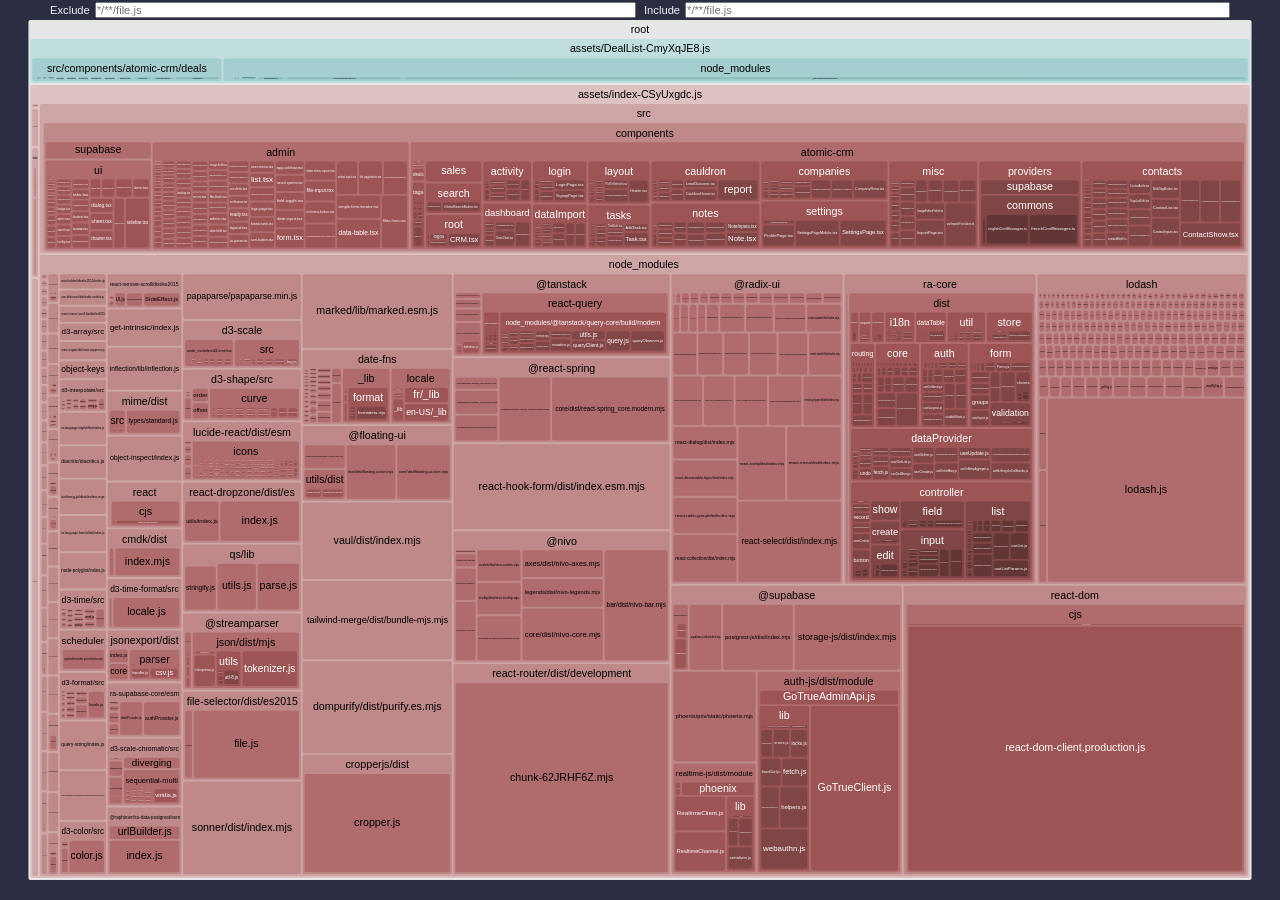
==== stats.html @ 6db1ecf7 "Publish The Cauldron at cauldron.thevillage.au Built app only, copied from the-cauldron gh-pages 821" ====
<!DOCTYPE html>
<html lang="en">
<head>
  <meta charset="UTF-8" />
  <meta name="viewport" content="width=device-width, initial-scale=1.0" />
  <meta http-equiv="X-UA-Compatible" content="ie=edge" />
  <title>Rollup Visualizer</title>
  <style>
:root {
  --font-family: -apple-system, BlinkMacSystemFont, "Segoe UI", Roboto, "Helvetica Neue", Arial,
    "Noto Sans", sans-serif, "Apple Color Emoji", "Segoe UI Emoji", "Segoe UI Symbol",
    "Noto Color Emoji";
  --background-color: #2b2d42;
  --text-color: #edf2f4;
}

html {
  box-sizing: border-box;
}

*,
*:before,
*:after {
  box-sizing: inherit;
}

html {
  background-color: var(--background-color);
  color: var(--text-color);
  font-family: var(--font-family);
}

body {
  padding: 0;
  margin: 0;
}

html,
body {
  height: 100%;
  width: 100%;
  overflow: hidden;
}

body {
  display: flex;
  flex-direction: column;
}

svg {
  vertical-align: middle;
  width: 100%;
  height: 100%;
  max-height: 100vh;
}

main {
  flex-grow: 1;
  height: 100vh;
  padding: 20px;
}

.tooltip {
  position: absolute;
  z-index: 1070;
  border: 2px solid;
  border-radius: 5px;
  padding: 5px;
  font-size: 0.875rem;
  background-color: var(--background-color);
  color: var(--text-color);
}

.tooltip-hidden {
  visibility: hidden;
  opacity: 0;
}

.sidebar {
  position: fixed;
  top: 0;
  left: 0;
  right: 0;
  display: flex;
  flex-direction: row;
  font-size: 0.7rem;
  align-items: center;
  margin: 0 50px;
  height: 20px;
}

.size-selectors {
  display: flex;
  flex-direction: row;
  align-items: center;
}

.size-selector {
  display: flex;
  flex-direction: row;
  align-items: center;
  justify-content: center;
  margin-right: 1rem;
}
.size-selector input {
  margin: 0 0.3rem 0 0;
}

.filters {
  flex: 1;
  display: flex;
  flex-direction: row;
  align-items: center;
}

.module-filters {
  display: flex;
  flex-grow: 1;
}

.module-filter {
  display: flex;
  flex-direction: row;
  align-items: center;
  justify-content: center;
  flex: 1;
}
.module-filter input {
  flex: 1;
  height: 1rem;
  padding: 0.01rem;
  font-size: 0.7rem;
  margin-left: 0.3rem;
}
.module-filter + .module-filter {
  margin-left: 0.5rem;
}

.node {
  cursor: pointer;
}
  </style>
</head>
<body>
  <main></main>
  <script>
  /*<!--*/
var drawChart = (function (exports) {
  'use strict';

  var n,l$1,u$2,i$1,r$1,o$1,e$1,f$2,c$1,s$1,a$1,h$1,p$1={},v$1=[],y$1=/acit|ex(?:s|g|n|p|$)|rph|grid|ows|mnc|ntw|ine[ch]|zoo|^ord|itera/i,w$1=Array.isArray;function d$1(n,l){for(var u in l)n[u]=l[u];return n}function g(n){n&&n.parentNode&&n.parentNode.removeChild(n);}function _$1(l,u,t){var i,r,o,e={};for(o in u)"key"==o?i=u[o]:"ref"==o?r=u[o]:e[o]=u[o];if(arguments.length>2&&(e.children=arguments.length>3?n.call(arguments,2):t),"function"==typeof l&&null!=l.defaultProps)for(o in l.defaultProps) void 0===e[o]&&(e[o]=l.defaultProps[o]);return m$1(l,e,i,r,null)}function m$1(n,t,i,r,o){var e={type:n,props:t,key:i,ref:r,__k:null,__:null,__b:0,__e:null,__c:null,constructor:void 0,__v:null==o?++u$2:o,__i:-1,__u:0};return null==o&&null!=l$1.vnode&&l$1.vnode(e),e}function k$1(n){return n.children}function x$1(n,l){this.props=n,this.context=l;}function S(n,l){if(null==l)return n.__?S(n.__,n.__i+1):null;for(var u;l<n.__k.length;l++)if(null!=(u=n.__k[l])&&null!=u.__e)return u.__e;return "function"==typeof n.type?S(n):null}function C$1(n){var l,u;if(null!=(n=n.__)&&null!=n.__c){for(n.__e=n.__c.base=null,l=0;l<n.__k.length;l++)if(null!=(u=n.__k[l])&&null!=u.__e){n.__e=n.__c.base=u.__e;break}return C$1(n)}}function M(n){(!n.__d&&(n.__d=true)&&i$1.push(n)&&!$.__r++||r$1!=l$1.debounceRendering)&&((r$1=l$1.debounceRendering)||o$1)($);}function $(){for(var n,u,t,r,o,f,c,s=1;i$1.length;)i$1.length>s&&i$1.sort(e$1),n=i$1.shift(),s=i$1.length,n.__d&&(t=void 0,o=(r=(u=n).__v).__e,f=[],c=[],u.__P&&((t=d$1({},r)).__v=r.__v+1,l$1.vnode&&l$1.vnode(t),O(u.__P,t,r,u.__n,u.__P.namespaceURI,32&r.__u?[o]:null,f,null==o?S(r):o,!!(32&r.__u),c),t.__v=r.__v,t.__.__k[t.__i]=t,z$1(f,t,c),t.__e!=o&&C$1(t)));$.__r=0;}function I(n,l,u,t,i,r,o,e,f,c,s){var a,h,y,w,d,g,_=t&&t.__k||v$1,m=l.length;for(f=P(u,l,_,f,m),a=0;a<m;a++)null!=(y=u.__k[a])&&(h=-1==y.__i?p$1:_[y.__i]||p$1,y.__i=a,g=O(n,y,h,i,r,o,e,f,c,s),w=y.__e,y.ref&&h.ref!=y.ref&&(h.ref&&q$1(h.ref,null,y),s.push(y.ref,y.__c||w,y)),null==d&&null!=w&&(d=w),4&y.__u||h.__k===y.__k?f=A$1(y,f,n):"function"==typeof y.type&&void 0!==g?f=g:w&&(f=w.nextSibling),y.__u&=-7);return u.__e=d,f}function P(n,l,u,t,i){var r,o,e,f,c,s=u.length,a=s,h=0;for(n.__k=new Array(i),r=0;r<i;r++)null!=(o=l[r])&&"boolean"!=typeof o&&"function"!=typeof o?(f=r+h,(o=n.__k[r]="string"==typeof o||"number"==typeof o||"bigint"==typeof o||o.constructor==String?m$1(null,o,null,null,null):w$1(o)?m$1(k$1,{children:o},null,null,null):null==o.constructor&&o.__b>0?m$1(o.type,o.props,o.key,o.ref?o.ref:null,o.__v):o).__=n,o.__b=n.__b+1,e=null,-1!=(c=o.__i=L(o,u,f,a))&&(a--,(e=u[c])&&(e.__u|=2)),null==e||null==e.__v?(-1==c&&(i>s?h--:i<s&&h++),"function"!=typeof o.type&&(o.__u|=4)):c!=f&&(c==f-1?h--:c==f+1?h++:(c>f?h--:h++,o.__u|=4))):n.__k[r]=null;if(a)for(r=0;r<s;r++)null!=(e=u[r])&&0==(2&e.__u)&&(e.__e==t&&(t=S(e)),B$1(e,e));return t}function A$1(n,l,u){var t,i;if("function"==typeof n.type){for(t=n.__k,i=0;t&&i<t.length;i++)t[i]&&(t[i].__=n,l=A$1(t[i],l,u));return l}n.__e!=l&&(l&&n.type&&!u.contains(l)&&(l=S(n)),u.insertBefore(n.__e,l||null),l=n.__e);do{l=l&&l.nextSibling;}while(null!=l&&8==l.nodeType);return l}function L(n,l,u,t){var i,r,o=n.key,e=n.type,f=l[u];if(null===f&&null==n.key||f&&o==f.key&&e==f.type&&0==(2&f.__u))return u;if(t>(null!=f&&0==(2&f.__u)?1:0))for(i=u-1,r=u+1;i>=0||r<l.length;){if(i>=0){if((f=l[i])&&0==(2&f.__u)&&o==f.key&&e==f.type)return i;i--;}if(r<l.length){if((f=l[r])&&0==(2&f.__u)&&o==f.key&&e==f.type)return r;r++;}}return  -1}function T$1(n,l,u){"-"==l[0]?n.setProperty(l,null==u?"":u):n[l]=null==u?"":"number"!=typeof u||y$1.test(l)?u:u+"px";}function j$1(n,l,u,t,i){var r,o;n:if("style"==l)if("string"==typeof u)n.style.cssText=u;else {if("string"==typeof t&&(n.style.cssText=t=""),t)for(l in t)u&&l in u||T$1(n.style,l,"");if(u)for(l in u)t&&u[l]==t[l]||T$1(n.style,l,u[l]);}else if("o"==l[0]&&"n"==l[1])r=l!=(l=l.replace(f$2,"$1")),o=l.toLowerCase(),l=o in n||"onFocusOut"==l||"onFocusIn"==l?o.slice(2):l.slice(2),n.l||(n.l={}),n.l[l+r]=u,u?t?u.u=t.u:(u.u=c$1,n.addEventListener(l,r?a$1:s$1,r)):n.removeEventListener(l,r?a$1:s$1,r);else {if("http://www.w3.org/2000/svg"==i)l=l.replace(/xlink(H|:h)/,"h").replace(/sName$/,"s");else if("width"!=l&&"height"!=l&&"href"!=l&&"list"!=l&&"form"!=l&&"tabIndex"!=l&&"download"!=l&&"rowSpan"!=l&&"colSpan"!=l&&"role"!=l&&"popover"!=l&&l in n)try{n[l]=null==u?"":u;break n}catch(n){}"function"==typeof u||(null==u||false===u&&"-"!=l[4]?n.removeAttribute(l):n.setAttribute(l,"popover"==l&&1==u?"":u));}}function F(n){return function(u){if(this.l){var t=this.l[u.type+n];if(null==u.t)u.t=c$1++;else if(u.t<t.u)return;return t(l$1.event?l$1.event(u):u)}}}function O(n,u,t,i,r,o,e,f,c,s){var a,h,p,v,y,_,m,b,S,C,M,$,P,A,H,L,T,j=u.type;if(null!=u.constructor)return null;128&t.__u&&(c=!!(32&t.__u),o=[f=u.__e=t.__e]),(a=l$1.__b)&&a(u);n:if("function"==typeof j)try{if(b=u.props,S="prototype"in j&&j.prototype.render,C=(a=j.contextType)&&i[a.__c],M=a?C?C.props.value:a.__:i,t.__c?m=(h=u.__c=t.__c).__=h.__E:(S?u.__c=h=new j(b,M):(u.__c=h=new x$1(b,M),h.constructor=j,h.render=D$1),C&&C.sub(h),h.props=b,h.state||(h.state={}),h.context=M,h.__n=i,p=h.__d=!0,h.__h=[],h._sb=[]),S&&null==h.__s&&(h.__s=h.state),S&&null!=j.getDerivedStateFromProps&&(h.__s==h.state&&(h.__s=d$1({},h.__s)),d$1(h.__s,j.getDerivedStateFromProps(b,h.__s))),v=h.props,y=h.state,h.__v=u,p)S&&null==j.getDerivedStateFromProps&&null!=h.componentWillMount&&h.componentWillMount(),S&&null!=h.componentDidMount&&h.__h.push(h.componentDidMount);else {if(S&&null==j.getDerivedStateFromProps&&b!==v&&null!=h.componentWillReceiveProps&&h.componentWillReceiveProps(b,M),!h.__e&&null!=h.shouldComponentUpdate&&!1===h.shouldComponentUpdate(b,h.__s,M)||u.__v==t.__v){for(u.__v!=t.__v&&(h.props=b,h.state=h.__s,h.__d=!1),u.__e=t.__e,u.__k=t.__k,u.__k.some(function(n){n&&(n.__=u);}),$=0;$<h._sb.length;$++)h.__h.push(h._sb[$]);h._sb=[],h.__h.length&&e.push(h);break n}null!=h.componentWillUpdate&&h.componentWillUpdate(b,h.__s,M),S&&null!=h.componentDidUpdate&&h.__h.push(function(){h.componentDidUpdate(v,y,_);});}if(h.context=M,h.props=b,h.__P=n,h.__e=!1,P=l$1.__r,A=0,S){for(h.state=h.__s,h.__d=!1,P&&P(u),a=h.render(h.props,h.state,h.context),H=0;H<h._sb.length;H++)h.__h.push(h._sb[H]);h._sb=[];}else do{h.__d=!1,P&&P(u),a=h.render(h.props,h.state,h.context),h.state=h.__s;}while(h.__d&&++A<25);h.state=h.__s,null!=h.getChildContext&&(i=d$1(d$1({},i),h.getChildContext())),S&&!p&&null!=h.getSnapshotBeforeUpdate&&(_=h.getSnapshotBeforeUpdate(v,y)),L=a,null!=a&&a.type===k$1&&null==a.key&&(L=N(a.props.children)),f=I(n,w$1(L)?L:[L],u,t,i,r,o,e,f,c,s),h.base=u.__e,u.__u&=-161,h.__h.length&&e.push(h),m&&(h.__E=h.__=null);}catch(n){if(u.__v=null,c||null!=o)if(n.then){for(u.__u|=c?160:128;f&&8==f.nodeType&&f.nextSibling;)f=f.nextSibling;o[o.indexOf(f)]=null,u.__e=f;}else for(T=o.length;T--;)g(o[T]);else u.__e=t.__e,u.__k=t.__k;l$1.__e(n,u,t);}else null==o&&u.__v==t.__v?(u.__k=t.__k,u.__e=t.__e):f=u.__e=V(t.__e,u,t,i,r,o,e,c,s);return (a=l$1.diffed)&&a(u),128&u.__u?void 0:f}function z$1(n,u,t){for(var i=0;i<t.length;i++)q$1(t[i],t[++i],t[++i]);l$1.__c&&l$1.__c(u,n),n.some(function(u){try{n=u.__h,u.__h=[],n.some(function(n){n.call(u);});}catch(n){l$1.__e(n,u.__v);}});}function N(n){return "object"!=typeof n||null==n||n.__b&&n.__b>0?n:w$1(n)?n.map(N):d$1({},n)}function V(u,t,i,r,o,e,f,c,s){var a,h,v,y,d,_,m,b=i.props,k=t.props,x=t.type;if("svg"==x?o="http://www.w3.org/2000/svg":"math"==x?o="http://www.w3.org/1998/Math/MathML":o||(o="http://www.w3.org/1999/xhtml"),null!=e)for(a=0;a<e.length;a++)if((d=e[a])&&"setAttribute"in d==!!x&&(x?d.localName==x:3==d.nodeType)){u=d,e[a]=null;break}if(null==u){if(null==x)return document.createTextNode(k);u=document.createElementNS(o,x,k.is&&k),c&&(l$1.__m&&l$1.__m(t,e),c=false),e=null;}if(null==x)b===k||c&&u.data==k||(u.data=k);else {if(e=e&&n.call(u.childNodes),b=i.props||p$1,!c&&null!=e)for(b={},a=0;a<u.attributes.length;a++)b[(d=u.attributes[a]).name]=d.value;for(a in b)if(d=b[a],"children"==a);else if("dangerouslySetInnerHTML"==a)v=d;else if(!(a in k)){if("value"==a&&"defaultValue"in k||"checked"==a&&"defaultChecked"in k)continue;j$1(u,a,null,d,o);}for(a in k)d=k[a],"children"==a?y=d:"dangerouslySetInnerHTML"==a?h=d:"value"==a?_=d:"checked"==a?m=d:c&&"function"!=typeof d||b[a]===d||j$1(u,a,d,b[a],o);if(h)c||v&&(h.__html==v.__html||h.__html==u.innerHTML)||(u.innerHTML=h.__html),t.__k=[];else if(v&&(u.innerHTML=""),I("template"==t.type?u.content:u,w$1(y)?y:[y],t,i,r,"foreignObject"==x?"http://www.w3.org/1999/xhtml":o,e,f,e?e[0]:i.__k&&S(i,0),c,s),null!=e)for(a=e.length;a--;)g(e[a]);c||(a="value","progress"==x&&null==_?u.removeAttribute("value"):null!=_&&(_!==u[a]||"progress"==x&&!_||"option"==x&&_!=b[a])&&j$1(u,a,_,b[a],o),a="checked",null!=m&&m!=u[a]&&j$1(u,a,m,b[a],o));}return u}function q$1(n,u,t){try{if("function"==typeof n){var i="function"==typeof n.__u;i&&n.__u(),i&&null==u||(n.__u=n(u));}else n.current=u;}catch(n){l$1.__e(n,t);}}function B$1(n,u,t){var i,r;if(l$1.unmount&&l$1.unmount(n),(i=n.ref)&&(i.current&&i.current!=n.__e||q$1(i,null,u)),null!=(i=n.__c)){if(i.componentWillUnmount)try{i.componentWillUnmount();}catch(n){l$1.__e(n,u);}i.base=i.__P=null;}if(i=n.__k)for(r=0;r<i.length;r++)i[r]&&B$1(i[r],u,t||"function"!=typeof n.type);t||g(n.__e),n.__c=n.__=n.__e=void 0;}function D$1(n,l,u){return this.constructor(n,u)}function E(u,t,i){var r,o,e,f;t==document&&(t=document.documentElement),l$1.__&&l$1.__(u,t),o=(r="function"=="undefined")?null:t.__k,e=[],f=[],O(t,u=(t).__k=_$1(k$1,null,[u]),o||p$1,p$1,t.namespaceURI,o?null:t.firstChild?n.call(t.childNodes):null,e,o?o.__e:t.firstChild,r,f),z$1(e,u,f);}function K(n){function l(n){var u,t;return this.getChildContext||(u=new Set,(t={})[l.__c]=this,this.getChildContext=function(){return t},this.componentWillUnmount=function(){u=null;},this.shouldComponentUpdate=function(n){this.props.value!=n.value&&u.forEach(function(n){n.__e=true,M(n);});},this.sub=function(n){u.add(n);var l=n.componentWillUnmount;n.componentWillUnmount=function(){u&&u.delete(n),l&&l.call(n);};}),n.children}return l.__c="__cC"+h$1++,l.__=n,l.Provider=l.__l=(l.Consumer=function(n,l){return n.children(l)}).contextType=l,l}n=v$1.slice,l$1={__e:function(n,l,u,t){for(var i,r,o;l=l.__;)if((i=l.__c)&&!i.__)try{if((r=i.constructor)&&null!=r.getDerivedStateFromError&&(i.setState(r.getDerivedStateFromError(n)),o=i.__d),null!=i.componentDidCatch&&(i.componentDidCatch(n,t||{}),o=i.__d),o)return i.__E=i}catch(l){n=l;}throw n}},u$2=0,x$1.prototype.setState=function(n,l){var u;u=null!=this.__s&&this.__s!=this.state?this.__s:this.__s=d$1({},this.state),"function"==typeof n&&(n=n(d$1({},u),this.props)),n&&d$1(u,n),null!=n&&this.__v&&(l&&this._sb.push(l),M(this));},x$1.prototype.forceUpdate=function(n){this.__v&&(this.__e=true,n&&this.__h.push(n),M(this));},x$1.prototype.render=k$1,i$1=[],o$1="function"==typeof Promise?Promise.prototype.then.bind(Promise.resolve()):setTimeout,e$1=function(n,l){return n.__v.__b-l.__v.__b},$.__r=0,f$2=/(PointerCapture)$|Capture$/i,c$1=0,s$1=F(false),a$1=F(true),h$1=0;

  var f$1=0;function u$1(e,t,n,o,i,u){t||(t={});var a,c,p=t;if("ref"in p)for(c in p={},t)"ref"==c?a=t[c]:p[c]=t[c];var l={type:e,props:p,key:n,ref:a,__k:null,__:null,__b:0,__e:null,__c:null,constructor:void 0,__v:--f$1,__i:-1,__u:0,__source:i,__self:u};if("function"==typeof e&&(a=e.defaultProps))for(c in a) void 0===p[c]&&(p[c]=a[c]);return l$1.vnode&&l$1.vnode(l),l}

  function count$1(node) {
    var sum = 0,
        children = node.children,
        i = children && children.length;
    if (!i) sum = 1;
    else while (--i >= 0) sum += children[i].value;
    node.value = sum;
  }

  function node_count() {
    return this.eachAfter(count$1);
  }

  function node_each(callback, that) {
    let index = -1;
    for (const node of this) {
      callback.call(that, node, ++index, this);
    }
    return this;
  }

  function node_eachBefore(callback, that) {
    var node = this, nodes = [node], children, i, index = -1;
    while (node = nodes.pop()) {
      callback.call(that, node, ++index, this);
      if (children = node.children) {
        for (i = children.length - 1; i >= 0; --i) {
          nodes.push(children[i]);
        }
      }
    }
    return this;
  }

  function node_eachAfter(callback, that) {
    var node = this, nodes = [node], next = [], children, i, n, index = -1;
    while (node = nodes.pop()) {
      next.push(node);
      if (children = node.children) {
        for (i = 0, n = children.length; i < n; ++i) {
          nodes.push(children[i]);
        }
      }
    }
    while (node = next.pop()) {
      callback.call(that, node, ++index, this);
    }
    return this;
  }

  function node_find(callback, that) {
    let index = -1;
    for (const node of this) {
      if (callback.call(that, node, ++index, this)) {
        return node;
      }
    }
  }

  function node_sum(value) {
    return this.eachAfter(function(node) {
      var sum = +value(node.data) || 0,
          children = node.children,
          i = children && children.length;
      while (--i >= 0) sum += children[i].value;
      node.value = sum;
    });
  }

  function node_sort(compare) {
    return this.eachBefore(function(node) {
      if (node.children) {
        node.children.sort(compare);
      }
    });
  }

  function node_path(end) {
    var start = this,
        ancestor = leastCommonAncestor(start, end),
        nodes = [start];
    while (start !== ancestor) {
      start = start.parent;
      nodes.push(start);
    }
    var k = nodes.length;
    while (end !== ancestor) {
      nodes.splice(k, 0, end);
      end = end.parent;
    }
    return nodes;
  }

  function leastCommonAncestor(a, b) {
    if (a === b) return a;
    var aNodes = a.ancestors(),
        bNodes = b.ancestors(),
        c = null;
    a = aNodes.pop();
    b = bNodes.pop();
    while (a === b) {
      c = a;
      a = aNodes.pop();
      b = bNodes.pop();
    }
    return c;
  }

  function node_ancestors() {
    var node = this, nodes = [node];
    while (node = node.parent) {
      nodes.push(node);
    }
    return nodes;
  }

  function node_descendants() {
    return Array.from(this);
  }

  function node_leaves() {
    var leaves = [];
    this.eachBefore(function(node) {
      if (!node.children) {
        leaves.push(node);
      }
    });
    return leaves;
  }

  function node_links() {
    var root = this, links = [];
    root.each(function(node) {
      if (node !== root) { // Don’t include the root’s parent, if any.
        links.push({source: node.parent, target: node});
      }
    });
    return links;
  }

  function* node_iterator() {
    var node = this, current, next = [node], children, i, n;
    do {
      current = next.reverse(), next = [];
      while (node = current.pop()) {
        yield node;
        if (children = node.children) {
          for (i = 0, n = children.length; i < n; ++i) {
            next.push(children[i]);
          }
        }
      }
    } while (next.length);
  }

  function hierarchy(data, children) {
    if (data instanceof Map) {
      data = [undefined, data];
      if (children === undefined) children = mapChildren;
    } else if (children === undefined) {
      children = objectChildren;
    }

    var root = new Node$1(data),
        node,
        nodes = [root],
        child,
        childs,
        i,
        n;

    while (node = nodes.pop()) {
      if ((childs = children(node.data)) && (n = (childs = Array.from(childs)).length)) {
        node.children = childs;
        for (i = n - 1; i >= 0; --i) {
          nodes.push(child = childs[i] = new Node$1(childs[i]));
          child.parent = node;
          child.depth = node.depth + 1;
        }
      }
    }

    return root.eachBefore(computeHeight);
  }

  function node_copy() {
    return hierarchy(this).eachBefore(copyData);
  }

  function objectChildren(d) {
    return d.children;
  }

  function mapChildren(d) {
    return Array.isArray(d) ? d[1] : null;
  }

  function copyData(node) {
    if (node.data.value !== undefined) node.value = node.data.value;
    node.data = node.data.data;
  }

  function computeHeight(node) {
    var height = 0;
    do node.height = height;
    while ((node = node.parent) && (node.height < ++height));
  }

  function Node$1(data) {
    this.data = data;
    this.depth =
    this.height = 0;
    this.parent = null;
  }

  Node$1.prototype = hierarchy.prototype = {
    constructor: Node$1,
    count: node_count,
    each: node_each,
    eachAfter: node_eachAfter,
    eachBefore: node_eachBefore,
    find: node_find,
    sum: node_sum,
    sort: node_sort,
    path: node_path,
    ancestors: node_ancestors,
    descendants: node_descendants,
    leaves: node_leaves,
    links: node_links,
    copy: node_copy,
    [Symbol.iterator]: node_iterator
  };

  function required(f) {
    if (typeof f !== "function") throw new Error;
    return f;
  }

  function constantZero() {
    return 0;
  }

  function constant$1(x) {
    return function() {
      return x;
    };
  }

  function roundNode(node) {
    node.x0 = Math.round(node.x0);
    node.y0 = Math.round(node.y0);
    node.x1 = Math.round(node.x1);
    node.y1 = Math.round(node.y1);
  }

  function treemapDice(parent, x0, y0, x1, y1) {
    var nodes = parent.children,
        node,
        i = -1,
        n = nodes.length,
        k = parent.value && (x1 - x0) / parent.value;

    while (++i < n) {
      node = nodes[i], node.y0 = y0, node.y1 = y1;
      node.x0 = x0, node.x1 = x0 += node.value * k;
    }
  }

  function treemapSlice(parent, x0, y0, x1, y1) {
    var nodes = parent.children,
        node,
        i = -1,
        n = nodes.length,
        k = parent.value && (y1 - y0) / parent.value;

    while (++i < n) {
      node = nodes[i], node.x0 = x0, node.x1 = x1;
      node.y0 = y0, node.y1 = y0 += node.value * k;
    }
  }

  var phi = (1 + Math.sqrt(5)) / 2;

  function squarifyRatio(ratio, parent, x0, y0, x1, y1) {
    var rows = [],
        nodes = parent.children,
        row,
        nodeValue,
        i0 = 0,
        i1 = 0,
        n = nodes.length,
        dx, dy,
        value = parent.value,
        sumValue,
        minValue,
        maxValue,
        newRatio,
        minRatio,
        alpha,
        beta;

    while (i0 < n) {
      dx = x1 - x0, dy = y1 - y0;

      // Find the next non-empty node.
      do sumValue = nodes[i1++].value; while (!sumValue && i1 < n);
      minValue = maxValue = sumValue;
      alpha = Math.max(dy / dx, dx / dy) / (value * ratio);
      beta = sumValue * sumValue * alpha;
      minRatio = Math.max(maxValue / beta, beta / minValue);

      // Keep adding nodes while the aspect ratio maintains or improves.
      for (; i1 < n; ++i1) {
        sumValue += nodeValue = nodes[i1].value;
        if (nodeValue < minValue) minValue = nodeValue;
        if (nodeValue > maxValue) maxValue = nodeValue;
        beta = sumValue * sumValue * alpha;
        newRatio = Math.max(maxValue / beta, beta / minValue);
        if (newRatio > minRatio) { sumValue -= nodeValue; break; }
        minRatio = newRatio;
      }

      // Position and record the row orientation.
      rows.push(row = {value: sumValue, dice: dx < dy, children: nodes.slice(i0, i1)});
      if (row.dice) treemapDice(row, x0, y0, x1, value ? y0 += dy * sumValue / value : y1);
      else treemapSlice(row, x0, y0, value ? x0 += dx * sumValue / value : x1, y1);
      value -= sumValue, i0 = i1;
    }

    return rows;
  }

  var squarify = (function custom(ratio) {

    function squarify(parent, x0, y0, x1, y1) {
      squarifyRatio(ratio, parent, x0, y0, x1, y1);
    }

    squarify.ratio = function(x) {
      return custom((x = +x) > 1 ? x : 1);
    };

    return squarify;
  })(phi);

  function treemap() {
    var tile = squarify,
        round = false,
        dx = 1,
        dy = 1,
        paddingStack = [0],
        paddingInner = constantZero,
        paddingTop = constantZero,
        paddingRight = constantZero,
        paddingBottom = constantZero,
        paddingLeft = constantZero;

    function treemap(root) {
      root.x0 =
      root.y0 = 0;
      root.x1 = dx;
      root.y1 = dy;
      root.eachBefore(positionNode);
      paddingStack = [0];
      if (round) root.eachBefore(roundNode);
      return root;
    }

    function positionNode(node) {
      var p = paddingStack[node.depth],
          x0 = node.x0 + p,
          y0 = node.y0 + p,
          x1 = node.x1 - p,
          y1 = node.y1 - p;
      if (x1 < x0) x0 = x1 = (x0 + x1) / 2;
      if (y1 < y0) y0 = y1 = (y0 + y1) / 2;
      node.x0 = x0;
      node.y0 = y0;
      node.x1 = x1;
      node.y1 = y1;
      if (node.children) {
        p = paddingStack[node.depth + 1] = paddingInner(node) / 2;
        x0 += paddingLeft(node) - p;
        y0 += paddingTop(node) - p;
        x1 -= paddingRight(node) - p;
        y1 -= paddingBottom(node) - p;
        if (x1 < x0) x0 = x1 = (x0 + x1) / 2;
        if (y1 < y0) y0 = y1 = (y0 + y1) / 2;
        tile(node, x0, y0, x1, y1);
      }
    }

    treemap.round = function(x) {
      return arguments.length ? (round = !!x, treemap) : round;
    };

    treemap.size = function(x) {
      return arguments.length ? (dx = +x[0], dy = +x[1], treemap) : [dx, dy];
    };

    treemap.tile = function(x) {
      return arguments.length ? (tile = required(x), treemap) : tile;
    };

    treemap.padding = function(x) {
      return arguments.length ? treemap.paddingInner(x).paddingOuter(x) : treemap.paddingInner();
    };

    treemap.paddingInner = function(x) {
      return arguments.length ? (paddingInner = typeof x === "function" ? x : constant$1(+x), treemap) : paddingInner;
    };

    treemap.paddingOuter = function(x) {
      return arguments.length ? treemap.paddingTop(x).paddingRight(x).paddingBottom(x).paddingLeft(x) : treemap.paddingTop();
    };

    treemap.paddingTop = function(x) {
      return arguments.length ? (paddingTop = typeof x === "function" ? x : constant$1(+x), treemap) : paddingTop;
    };

    treemap.paddingRight = function(x) {
      return arguments.length ? (paddingRight = typeof x === "function" ? x : constant$1(+x), treemap) : paddingRight;
    };

    treemap.paddingBottom = function(x) {
      return arguments.length ? (paddingBottom = typeof x === "function" ? x : constant$1(+x), treemap) : paddingBottom;
    };

    treemap.paddingLeft = function(x) {
      return arguments.length ? (paddingLeft = typeof x === "function" ? x : constant$1(+x), treemap) : paddingLeft;
    };

    return treemap;
  }

  var treemapResquarify = (function custom(ratio) {

    function resquarify(parent, x0, y0, x1, y1) {
      if ((rows = parent._squarify) && (rows.ratio === ratio)) {
        var rows,
            row,
            nodes,
            i,
            j = -1,
            n,
            m = rows.length,
            value = parent.value;

        while (++j < m) {
          row = rows[j], nodes = row.children;
          for (i = row.value = 0, n = nodes.length; i < n; ++i) row.value += nodes[i].value;
          if (row.dice) treemapDice(row, x0, y0, x1, value ? y0 += (y1 - y0) * row.value / value : y1);
          else treemapSlice(row, x0, y0, value ? x0 += (x1 - x0) * row.value / value : x1, y1);
          value -= row.value;
        }
      } else {
        parent._squarify = rows = squarifyRatio(ratio, parent, x0, y0, x1, y1);
        rows.ratio = ratio;
      }
    }

    resquarify.ratio = function(x) {
      return custom((x = +x) > 1 ? x : 1);
    };

    return resquarify;
  })(phi);

  const isModuleTree = (mod) => "children" in mod;

  let count = 0;
  class Id {
      constructor(id) {
          this._id = id;
          const url = new URL(window.location.href);
          url.hash = id;
          this._href = url.toString();
      }
      get id() {
          return this._id;
      }
      get href() {
          return this._href;
      }
      toString() {
          return `url(${this.href})`;
      }
  }
  function generateUniqueId(name) {
      count += 1;
      const id = ["O", name, count].filter(Boolean).join("-");
      return new Id(id);
  }

  const LABELS = {
      renderedLength: "Rendered",
      gzipLength: "Gzip",
      brotliLength: "Brotli",
  };
  const getAvailableSizeOptions = (options) => {
      const availableSizeProperties = ["renderedLength"];
      if (options.gzip) {
          availableSizeProperties.push("gzipLength");
      }
      if (options.brotli) {
          availableSizeProperties.push("brotliLength");
      }
      return availableSizeProperties;
  };

  var t,r,u,i,o=0,f=[],c=l$1,e=c.__b,a=c.__r,v=c.diffed,l=c.__c,m=c.unmount,s=c.__;function p(n,t){c.__h&&c.__h(r,n,o||t),o=0;var u=r.__H||(r.__H={__:[],__h:[]});return n>=u.__.length&&u.__.push({}),u.__[n]}function d(n){return o=1,h(D,n)}function h(n,u,i){var o=p(t++,2);if(o.t=n,!o.__c&&(o.__=[D(void 0,u),function(n){var t=o.__N?o.__N[0]:o.__[0],r=o.t(t,n);t!==r&&(o.__N=[r,o.__[1]],o.__c.setState({}));}],o.__c=r,!r.__f)){var f=function(n,t,r){if(!o.__c.__H)return  true;var u=o.__c.__H.__.filter(function(n){return !!n.__c});if(u.every(function(n){return !n.__N}))return !c||c.call(this,n,t,r);var i=o.__c.props!==n;return u.forEach(function(n){if(n.__N){var t=n.__[0];n.__=n.__N,n.__N=void 0,t!==n.__[0]&&(i=true);}}),c&&c.call(this,n,t,r)||i};r.__f=true;var c=r.shouldComponentUpdate,e=r.componentWillUpdate;r.componentWillUpdate=function(n,t,r){if(this.__e){var u=c;c=void 0,f(n,t,r),c=u;}e&&e.call(this,n,t,r);},r.shouldComponentUpdate=f;}return o.__N||o.__}function y(n,u){var i=p(t++,3);!c.__s&&C(i.__H,u)&&(i.__=n,i.u=u,r.__H.__h.push(i));}function _(n,u){var i=p(t++,4);!c.__s&&C(i.__H,u)&&(i.__=n,i.u=u,r.__h.push(i));}function A(n){return o=5,T(function(){return {current:n}},[])}function T(n,r){var u=p(t++,7);return C(u.__H,r)&&(u.__=n(),u.__H=r,u.__h=n),u.__}function q(n,t){return o=8,T(function(){return n},t)}function x(n){var u=r.context[n.__c],i=p(t++,9);return i.c=n,u?(null==i.__&&(i.__=true,u.sub(r)),u.props.value):n.__}function j(){for(var n;n=f.shift();)if(n.__P&&n.__H)try{n.__H.__h.forEach(z),n.__H.__h.forEach(B),n.__H.__h=[];}catch(t){n.__H.__h=[],c.__e(t,n.__v);}}c.__b=function(n){r=null,e&&e(n);},c.__=function(n,t){n&&t.__k&&t.__k.__m&&(n.__m=t.__k.__m),s&&s(n,t);},c.__r=function(n){a&&a(n),t=0;var i=(r=n.__c).__H;i&&(u===r?(i.__h=[],r.__h=[],i.__.forEach(function(n){n.__N&&(n.__=n.__N),n.u=n.__N=void 0;})):(i.__h.forEach(z),i.__h.forEach(B),i.__h=[],t=0)),u=r;},c.diffed=function(n){v&&v(n);var t=n.__c;t&&t.__H&&(t.__H.__h.length&&(1!==f.push(t)&&i===c.requestAnimationFrame||((i=c.requestAnimationFrame)||w)(j)),t.__H.__.forEach(function(n){n.u&&(n.__H=n.u),n.u=void 0;})),u=r=null;},c.__c=function(n,t){t.some(function(n){try{n.__h.forEach(z),n.__h=n.__h.filter(function(n){return !n.__||B(n)});}catch(r){t.some(function(n){n.__h&&(n.__h=[]);}),t=[],c.__e(r,n.__v);}}),l&&l(n,t);},c.unmount=function(n){m&&m(n);var t,r=n.__c;r&&r.__H&&(r.__H.__.forEach(function(n){try{z(n);}catch(n){t=n;}}),r.__H=void 0,t&&c.__e(t,r.__v));};var k="function"==typeof requestAnimationFrame;function w(n){var t,r=function(){clearTimeout(u),k&&cancelAnimationFrame(t),setTimeout(n);},u=setTimeout(r,35);k&&(t=requestAnimationFrame(r));}function z(n){var t=r,u=n.__c;"function"==typeof u&&(n.__c=void 0,u()),r=t;}function B(n){var t=r;n.__c=n.__(),r=t;}function C(n,t){return !n||n.length!==t.length||t.some(function(t,r){return t!==n[r]})}function D(n,t){return "function"==typeof t?t(n):t}

  const PLACEHOLDER = "*/**/file.js";
  const SideBar = ({ availableSizeProperties, sizeProperty, setSizeProperty, onExcludeChange, onIncludeChange, }) => {
      const [includeValue, setIncludeValue] = d("");
      const [excludeValue, setExcludeValue] = d("");
      const handleSizePropertyChange = (sizeProp) => () => {
          if (sizeProp !== sizeProperty) {
              setSizeProperty(sizeProp);
          }
      };
      const handleIncludeChange = (event) => {
          const value = event.currentTarget.value;
          setIncludeValue(value);
          onIncludeChange(value);
      };
      const handleExcludeChange = (event) => {
          const value = event.currentTarget.value;
          setExcludeValue(value);
          onExcludeChange(value);
      };
      return (u$1("aside", { className: "sidebar", children: [u$1("div", { className: "size-selectors", children: availableSizeProperties.length > 1 &&
                      availableSizeProperties.map((sizeProp) => {
                          const id = `selector-${sizeProp}`;
                          return (u$1("div", { className: "size-selector", children: [u$1("input", { type: "radio", id: id, checked: sizeProp === sizeProperty, onChange: handleSizePropertyChange(sizeProp) }), u$1("label", { htmlFor: id, children: LABELS[sizeProp] })] }, sizeProp));
                      }) }), u$1("div", { className: "module-filters", children: [u$1("div", { className: "module-filter", children: [u$1("label", { htmlFor: "module-filter-exclude", children: "Exclude" }), u$1("input", { type: "text", id: "module-filter-exclude", value: excludeValue, onInput: handleExcludeChange, placeholder: PLACEHOLDER })] }), u$1("div", { className: "module-filter", children: [u$1("label", { htmlFor: "module-filter-include", children: "Include" }), u$1("input", { type: "text", id: "module-filter-include", value: includeValue, onInput: handleIncludeChange, placeholder: PLACEHOLDER })] })] })] }));
  };

  function getDefaultExportFromCjs (x) {
  	return x && x.__esModule && Object.prototype.hasOwnProperty.call(x, 'default') ? x['default'] : x;
  }

  var utils = {};

  var constants$1;
  var hasRequiredConstants;

  function requireConstants () {
  	if (hasRequiredConstants) return constants$1;
  	hasRequiredConstants = 1;

  	const WIN_SLASH = '\\\\/';
  	const WIN_NO_SLASH = `[^${WIN_SLASH}]`;

  	/**
  	 * Posix glob regex
  	 */

  	const DOT_LITERAL = '\\.';
  	const PLUS_LITERAL = '\\+';
  	const QMARK_LITERAL = '\\?';
  	const SLASH_LITERAL = '\\/';
  	const ONE_CHAR = '(?=.)';
  	const QMARK = '[^/]';
  	const END_ANCHOR = `(?:${SLASH_LITERAL}|$)`;
  	const START_ANCHOR = `(?:^|${SLASH_LITERAL})`;
  	const DOTS_SLASH = `${DOT_LITERAL}{1,2}${END_ANCHOR}`;
  	const NO_DOT = `(?!${DOT_LITERAL})`;
  	const NO_DOTS = `(?!${START_ANCHOR}${DOTS_SLASH})`;
  	const NO_DOT_SLASH = `(?!${DOT_LITERAL}{0,1}${END_ANCHOR})`;
  	const NO_DOTS_SLASH = `(?!${DOTS_SLASH})`;
  	const QMARK_NO_DOT = `[^.${SLASH_LITERAL}]`;
  	const STAR = `${QMARK}*?`;
  	const SEP = '/';

  	const POSIX_CHARS = {
  	  DOT_LITERAL,
  	  PLUS_LITERAL,
  	  QMARK_LITERAL,
  	  SLASH_LITERAL,
  	  ONE_CHAR,
  	  QMARK,
  	  END_ANCHOR,
  	  DOTS_SLASH,
  	  NO_DOT,
  	  NO_DOTS,
  	  NO_DOT_SLASH,
  	  NO_DOTS_SLASH,
  	  QMARK_NO_DOT,
  	  STAR,
  	  START_ANCHOR,
  	  SEP
  	};

  	/**
  	 * Windows glob regex
  	 */

  	const WINDOWS_CHARS = {
  	  ...POSIX_CHARS,

  	  SLASH_LITERAL: `[${WIN_SLASH}]`,
  	  QMARK: WIN_NO_SLASH,
  	  STAR: `${WIN_NO_SLASH}*?`,
  	  DOTS_SLASH: `${DOT_LITERAL}{1,2}(?:[${WIN_SLASH}]|$)`,
  	  NO_DOT: `(?!${DOT_LITERAL})`,
  	  NO_DOTS: `(?!(?:^|[${WIN_SLASH}])${DOT_LITERAL}{1,2}(?:[${WIN_SLASH}]|$))`,
  	  NO_DOT_SLASH: `(?!${DOT_LITERAL}{0,1}(?:[${WIN_SLASH}]|$))`,
  	  NO_DOTS_SLASH: `(?!${DOT_LITERAL}{1,2}(?:[${WIN_SLASH}]|$))`,
  	  QMARK_NO_DOT: `[^.${WIN_SLASH}]`,
  	  START_ANCHOR: `(?:^|[${WIN_SLASH}])`,
  	  END_ANCHOR: `(?:[${WIN_SLASH}]|$)`,
  	  SEP: '\\'
  	};

  	/**
  	 * POSIX Bracket Regex
  	 */

  	const POSIX_REGEX_SOURCE = {
  	  alnum: 'a-zA-Z0-9',
  	  alpha: 'a-zA-Z',
  	  ascii: '\\x00-\\x7F',
  	  blank: ' \\t',
  	  cntrl: '\\x00-\\x1F\\x7F',
  	  digit: '0-9',
  	  graph: '\\x21-\\x7E',
  	  lower: 'a-z',
  	  print: '\\x20-\\x7E ',
  	  punct: '\\-!"#$%&\'()\\*+,./:;<=>?@[\\]^_`{|}~',
  	  space: ' \\t\\r\\n\\v\\f',
  	  upper: 'A-Z',
  	  word: 'A-Za-z0-9_',
  	  xdigit: 'A-Fa-f0-9'
  	};

  	constants$1 = {
  	  MAX_LENGTH: 1024 * 64,
  	  POSIX_REGEX_SOURCE,

  	  // regular expressions
  	  REGEX_BACKSLASH: /\\(?![*+?^${}(|)[\]])/g,
  	  REGEX_NON_SPECIAL_CHARS: /^[^@![\].,$*+?^{}()|\\/]+/,
  	  REGEX_SPECIAL_CHARS: /[-*+?.^${}(|)[\]]/,
  	  REGEX_SPECIAL_CHARS_BACKREF: /(\\?)((\W)(\3*))/g,
  	  REGEX_SPECIAL_CHARS_GLOBAL: /([-*+?.^${}(|)[\]])/g,
  	  REGEX_REMOVE_BACKSLASH: /(?:\[.*?[^\\]\]|\\(?=.))/g,

  	  // Replace globs with equivalent patterns to reduce parsing time.
  	  REPLACEMENTS: {
  	    '***': '*',
  	    '**/**': '**',
  	    '**/**/**': '**'
  	  },

  	  // Digits
  	  CHAR_0: 48, /* 0 */
  	  CHAR_9: 57, /* 9 */

  	  // Alphabet chars.
  	  CHAR_UPPERCASE_A: 65, /* A */
  	  CHAR_LOWERCASE_A: 97, /* a */
  	  CHAR_UPPERCASE_Z: 90, /* Z */
  	  CHAR_LOWERCASE_Z: 122, /* z */

  	  CHAR_LEFT_PARENTHESES: 40, /* ( */
  	  CHAR_RIGHT_PARENTHESES: 41, /* ) */

  	  CHAR_ASTERISK: 42, /* * */

  	  // Non-alphabetic chars.
  	  CHAR_AMPERSAND: 38, /* & */
  	  CHAR_AT: 64, /* @ */
  	  CHAR_BACKWARD_SLASH: 92, /* \ */
  	  CHAR_CARRIAGE_RETURN: 13, /* \r */
  	  CHAR_CIRCUMFLEX_ACCENT: 94, /* ^ */
  	  CHAR_COLON: 58, /* : */
  	  CHAR_COMMA: 44, /* , */
  	  CHAR_DOT: 46, /* . */
  	  CHAR_DOUBLE_QUOTE: 34, /* " */
  	  CHAR_EQUAL: 61, /* = */
  	  CHAR_EXCLAMATION_MARK: 33, /* ! */
  	  CHAR_FORM_FEED: 12, /* \f */
  	  CHAR_FORWARD_SLASH: 47, /* / */
  	  CHAR_GRAVE_ACCENT: 96, /* ` */
  	  CHAR_HASH: 35, /* # */
  	  CHAR_HYPHEN_MINUS: 45, /* - */
  	  CHAR_LEFT_ANGLE_BRACKET: 60, /* < */
  	  CHAR_LEFT_CURLY_BRACE: 123, /* { */
  	  CHAR_LEFT_SQUARE_BRACKET: 91, /* [ */
  	  CHAR_LINE_FEED: 10, /* \n */
  	  CHAR_NO_BREAK_SPACE: 160, /* \u00A0 */
  	  CHAR_PERCENT: 37, /* % */
  	  CHAR_PLUS: 43, /* + */
  	  CHAR_QUESTION_MARK: 63, /* ? */
  	  CHAR_RIGHT_ANGLE_BRACKET: 62, /* > */
  	  CHAR_RIGHT_CURLY_BRACE: 125, /* } */
  	  CHAR_RIGHT_SQUARE_BRACKET: 93, /* ] */
  	  CHAR_SEMICOLON: 59, /* ; */
  	  CHAR_SINGLE_QUOTE: 39, /* ' */
  	  CHAR_SPACE: 32, /*   */
  	  CHAR_TAB: 9, /* \t */
  	  CHAR_UNDERSCORE: 95, /* _ */
  	  CHAR_VERTICAL_LINE: 124, /* | */
  	  CHAR_ZERO_WIDTH_NOBREAK_SPACE: 65279, /* \uFEFF */

  	  /**
  	   * Create EXTGLOB_CHARS
  	   */

  	  extglobChars(chars) {
  	    return {
  	      '!': { type: 'negate', open: '(?:(?!(?:', close: `))${chars.STAR})` },
  	      '?': { type: 'qmark', open: '(?:', close: ')?' },
  	      '+': { type: 'plus', open: '(?:', close: ')+' },
  	      '*': { type: 'star', open: '(?:', close: ')*' },
  	      '@': { type: 'at', open: '(?:', close: ')' }
  	    };
  	  },

  	  /**
  	   * Create GLOB_CHARS
  	   */

  	  globChars(win32) {
  	    return win32 === true ? WINDOWS_CHARS : POSIX_CHARS;
  	  }
  	};
  	return constants$1;
  }

  /*global navigator*/

  var hasRequiredUtils;

  function requireUtils () {
  	if (hasRequiredUtils) return utils;
  	hasRequiredUtils = 1;
  	(function (exports) {

  		const {
  		  REGEX_BACKSLASH,
  		  REGEX_REMOVE_BACKSLASH,
  		  REGEX_SPECIAL_CHARS,
  		  REGEX_SPECIAL_CHARS_GLOBAL
  		} = /*@__PURE__*/ requireConstants();

  		exports.isObject = val => val !== null && typeof val === 'object' && !Array.isArray(val);
  		exports.hasRegexChars = str => REGEX_SPECIAL_CHARS.test(str);
  		exports.isRegexChar = str => str.length === 1 && exports.hasRegexChars(str);
  		exports.escapeRegex = str => str.replace(REGEX_SPECIAL_CHARS_GLOBAL, '\\$1');
  		exports.toPosixSlashes = str => str.replace(REGEX_BACKSLASH, '/');

  		exports.isWindows = () => {
  		  if (typeof navigator !== 'undefined' && navigator.platform) {
  		    const platform = navigator.platform.toLowerCase();
  		    return platform === 'win32' || platform === 'windows';
  		  }

  		  if (typeof process !== 'undefined' && process.platform) {
  		    return process.platform === 'win32';
  		  }

  		  return false;
  		};

  		exports.removeBackslashes = str => {
  		  return str.replace(REGEX_REMOVE_BACKSLASH, match => {
  		    return match === '\\' ? '' : match;
  		  });
  		};

  		exports.escapeLast = (input, char, lastIdx) => {
  		  const idx = input.lastIndexOf(char, lastIdx);
  		  if (idx === -1) return input;
  		  if (input[idx - 1] === '\\') return exports.escapeLast(input, char, idx - 1);
  		  return `${input.slice(0, idx)}\\${input.slice(idx)}`;
  		};

  		exports.removePrefix = (input, state = {}) => {
  		  let output = input;
  		  if (output.startsWith('./')) {
  		    output = output.slice(2);
  		    state.prefix = './';
  		  }
  		  return output;
  		};

  		exports.wrapOutput = (input, state = {}, options = {}) => {
  		  const prepend = options.contains ? '' : '^';
  		  const append = options.contains ? '' : '$';

  		  let output = `${prepend}(?:${input})${append}`;
  		  if (state.negated === true) {
  		    output = `(?:^(?!${output}).*$)`;
  		  }
  		  return output;
  		};

  		exports.basename = (path, { windows } = {}) => {
  		  const segs = path.split(windows ? /[\\/]/ : '/');
  		  const last = segs[segs.length - 1];

  		  if (last === '') {
  		    return segs[segs.length - 2];
  		  }

  		  return last;
  		}; 
  	} (utils));
  	return utils;
  }

  var scan_1;
  var hasRequiredScan;

  function requireScan () {
  	if (hasRequiredScan) return scan_1;
  	hasRequiredScan = 1;

  	const utils = /*@__PURE__*/ requireUtils();
  	const {
  	  CHAR_ASTERISK,             /* * */
  	  CHAR_AT,                   /* @ */
  	  CHAR_BACKWARD_SLASH,       /* \ */
  	  CHAR_COMMA,                /* , */
  	  CHAR_DOT,                  /* . */
  	  CHAR_EXCLAMATION_MARK,     /* ! */
  	  CHAR_FORWARD_SLASH,        /* / */
  	  CHAR_LEFT_CURLY_BRACE,     /* { */
  	  CHAR_LEFT_PARENTHESES,     /* ( */
  	  CHAR_LEFT_SQUARE_BRACKET,  /* [ */
  	  CHAR_PLUS,                 /* + */
  	  CHAR_QUESTION_MARK,        /* ? */
  	  CHAR_RIGHT_CURLY_BRACE,    /* } */
  	  CHAR_RIGHT_PARENTHESES,    /* ) */
  	  CHAR_RIGHT_SQUARE_BRACKET  /* ] */
  	} = /*@__PURE__*/ requireConstants();

  	const isPathSeparator = code => {
  	  return code === CHAR_FORWARD_SLASH || code === CHAR_BACKWARD_SLASH;
  	};

  	const depth = token => {
  	  if (token.isPrefix !== true) {
  	    token.depth = token.isGlobstar ? Infinity : 1;
  	  }
  	};

  	/**
  	 * Quickly scans a glob pattern and returns an object with a handful of
  	 * useful properties, like `isGlob`, `path` (the leading non-glob, if it exists),
  	 * `glob` (the actual pattern), `negated` (true if the path starts with `!` but not
  	 * with `!(`) and `negatedExtglob` (true if the path starts with `!(`).
  	 *
  	 * ```js
  	 * const pm = require('picomatch');
  	 * console.log(pm.scan('foo/bar/*.js'));
  	 * { isGlob: true, input: 'foo/bar/*.js', base: 'foo/bar', glob: '*.js' }
  	 * ```
  	 * @param {String} `str`
  	 * @param {Object} `options`
  	 * @return {Object} Returns an object with tokens and regex source string.
  	 * @api public
  	 */

  	const scan = (input, options) => {
  	  const opts = options || {};

  	  const length = input.length - 1;
  	  const scanToEnd = opts.parts === true || opts.scanToEnd === true;
  	  const slashes = [];
  	  const tokens = [];
  	  const parts = [];

  	  let str = input;
  	  let index = -1;
  	  let start = 0;
  	  let lastIndex = 0;
  	  let isBrace = false;
  	  let isBracket = false;
  	  let isGlob = false;
  	  let isExtglob = false;
  	  let isGlobstar = false;
  	  let braceEscaped = false;
  	  let backslashes = false;
  	  let negated = false;
  	  let negatedExtglob = false;
  	  let finished = false;
  	  let braces = 0;
  	  let prev;
  	  let code;
  	  let token = { value: '', depth: 0, isGlob: false };

  	  const eos = () => index >= length;
  	  const peek = () => str.charCodeAt(index + 1);
  	  const advance = () => {
  	    prev = code;
  	    return str.charCodeAt(++index);
  	  };

  	  while (index < length) {
  	    code = advance();
  	    let next;

  	    if (code === CHAR_BACKWARD_SLASH) {
  	      backslashes = token.backslashes = true;
  	      code = advance();

  	      if (code === CHAR_LEFT_CURLY_BRACE) {
  	        braceEscaped = true;
  	      }
  	      continue;
  	    }

  	    if (braceEscaped === true || code === CHAR_LEFT_CURLY_BRACE) {
  	      braces++;

  	      while (eos() !== true && (code = advance())) {
  	        if (code === CHAR_BACKWARD_SLASH) {
  	          backslashes = token.backslashes = true;
  	          advance();
  	          continue;
  	        }

  	        if (code === CHAR_LEFT_CURLY_BRACE) {
  	          braces++;
  	          continue;
  	        }

  	        if (braceEscaped !== true && code === CHAR_DOT && (code = advance()) === CHAR_DOT) {
  	          isBrace = token.isBrace = true;
  	          isGlob = token.isGlob = true;
  	          finished = true;

  	          if (scanToEnd === true) {
  	            continue;
  	          }

  	          break;
  	        }

  	        if (braceEscaped !== true && code === CHAR_COMMA) {
  	          isBrace = token.isBrace = true;
  	          isGlob = token.isGlob = true;
  	          finished = true;

  	          if (scanToEnd === true) {
  	            continue;
  	          }

  	          break;
  	        }

  	        if (code === CHAR_RIGHT_CURLY_BRACE) {
  	          braces--;

  	          if (braces === 0) {
  	            braceEscaped = false;
  	            isBrace = token.isBrace = true;
  	            finished = true;
  	            break;
  	          }
  	        }
  	      }

  	      if (scanToEnd === true) {
  	        continue;
  	      }

  	      break;
  	    }

  	    if (code === CHAR_FORWARD_SLASH) {
  	      slashes.push(index);
  	      tokens.push(token);
  	      token = { value: '', depth: 0, isGlob: false };

  	      if (finished === true) continue;
  	      if (prev === CHAR_DOT && index === (start + 1)) {
  	        start += 2;
  	        continue;
  	      }

  	      lastIndex = index + 1;
  	      continue;
  	    }

  	    if (opts.noext !== true) {
  	      const isExtglobChar = code === CHAR_PLUS
  	        || code === CHAR_AT
  	        || code === CHAR_ASTERISK
  	        || code === CHAR_QUESTION_MARK
  	        || code === CHAR_EXCLAMATION_MARK;

  	      if (isExtglobChar === true && peek() === CHAR_LEFT_PARENTHESES) {
  	        isGlob = token.isGlob = true;
  	        isExtglob = token.isExtglob = true;
  	        finished = true;
  	        if (code === CHAR_EXCLAMATION_MARK && index === start) {
  	          negatedExtglob = true;
  	        }

  	        if (scanToEnd === true) {
  	          while (eos() !== true && (code = advance())) {
  	            if (code === CHAR_BACKWARD_SLASH) {
  	              backslashes = token.backslashes = true;
  	              code = advance();
  	              continue;
  	            }

  	            if (code === CHAR_RIGHT_PARENTHESES) {
  	              isGlob = token.isGlob = true;
  	              finished = true;
  	              break;
  	            }
  	          }
  	          continue;
  	        }
  	        break;
  	      }
  	    }

  	    if (code === CHAR_ASTERISK) {
  	      if (prev === CHAR_ASTERISK) isGlobstar = token.isGlobstar = true;
  	      isGlob = token.isGlob = true;
  	      finished = true;

  	      if (scanToEnd === true) {
  	        continue;
  	      }
  	      break;
  	    }

  	    if (code === CHAR_QUESTION_MARK) {
  	      isGlob = token.isGlob = true;
  	      finished = true;

  	      if (scanToEnd === true) {
  	        continue;
  	      }
  	      break;
  	    }

  	    if (code === CHAR_LEFT_SQUARE_BRACKET) {
  	      while (eos() !== true && (next = advance())) {
  	        if (next === CHAR_BACKWARD_SLASH) {
  	          backslashes = token.backslashes = true;
  	          advance();
  	          continue;
  	        }

  	        if (next === CHAR_RIGHT_SQUARE_BRACKET) {
  	          isBracket = token.isBracket = true;
  	          isGlob = token.isGlob = true;
  	          finished = true;
  	          break;
  	        }
  	      }

  	      if (scanToEnd === true) {
  	        continue;
  	      }

  	      break;
  	    }

  	    if (opts.nonegate !== true && code === CHAR_EXCLAMATION_MARK && index === start) {
  	      negated = token.negated = true;
  	      start++;
  	      continue;
  	    }

  	    if (opts.noparen !== true && code === CHAR_LEFT_PARENTHESES) {
  	      isGlob = token.isGlob = true;

  	      if (scanToEnd === true) {
  	        while (eos() !== true && (code = advance())) {
  	          if (code === CHAR_LEFT_PARENTHESES) {
  	            backslashes = token.backslashes = true;
  	            code = advance();
  	            continue;
  	          }

  	          if (code === CHAR_RIGHT_PARENTHESES) {
  	            finished = true;
  	            break;
  	          }
  	        }
  	        continue;
  	      }
  	      break;
  	    }

  	    if (isGlob === true) {
  	      finished = true;

  	      if (scanToEnd === true) {
  	        continue;
  	      }

  	      break;
  	    }
  	  }

  	  if (opts.noext === true) {
  	    isExtglob = false;
  	    isGlob = false;
  	  }

  	  let base = str;
  	  let prefix = '';
  	  let glob = '';

  	  if (start > 0) {
  	    prefix = str.slice(0, start);
  	    str = str.slice(start);
  	    lastIndex -= start;
  	  }

  	  if (base && isGlob === true && lastIndex > 0) {
  	    base = str.slice(0, lastIndex);
  	    glob = str.slice(lastIndex);
  	  } else if (isGlob === true) {
  	    base = '';
  	    glob = str;
  	  } else {
  	    base = str;
  	  }

  	  if (base && base !== '' && base !== '/' && base !== str) {
  	    if (isPathSeparator(base.charCodeAt(base.length - 1))) {
  	      base = base.slice(0, -1);
  	    }
  	  }

  	  if (opts.unescape === true) {
  	    if (glob) glob = utils.removeBackslashes(glob);

  	    if (base && backslashes === true) {
  	      base = utils.removeBackslashes(base);
  	    }
  	  }

  	  const state = {
  	    prefix,
  	    input,
  	    start,
  	    base,
  	    glob,
  	    isBrace,
  	    isBracket,
  	    isGlob,
  	    isExtglob,
  	    isGlobstar,
  	    negated,
  	    negatedExtglob
  	  };

  	  if (opts.tokens === true) {
  	    state.maxDepth = 0;
  	    if (!isPathSeparator(code)) {
  	      tokens.push(token);
  	    }
  	    state.tokens = tokens;
  	  }

  	  if (opts.parts === true || opts.tokens === true) {
  	    let prevIndex;

  	    for (let idx = 0; idx < slashes.length; idx++) {
  	      const n = prevIndex ? prevIndex + 1 : start;
  	      const i = slashes[idx];
  	      const value = input.slice(n, i);
  	      if (opts.tokens) {
  	        if (idx === 0 && start !== 0) {
  	          tokens[idx].isPrefix = true;
  	          tokens[idx].value = prefix;
  	        } else {
  	          tokens[idx].value = value;
  	        }
  	        depth(tokens[idx]);
  	        state.maxDepth += tokens[idx].depth;
  	      }
  	      if (idx !== 0 || value !== '') {
  	        parts.push(value);
  	      }
  	      prevIndex = i;
  	    }

  	    if (prevIndex && prevIndex + 1 < input.length) {
  	      const value = input.slice(prevIndex + 1);
  	      parts.push(value);

  	      if (opts.tokens) {
  	        tokens[tokens.length - 1].value = value;
  	        depth(tokens[tokens.length - 1]);
  	        state.maxDepth += tokens[tokens.length - 1].depth;
  	      }
  	    }

  	    state.slashes = slashes;
  	    state.parts = parts;
  	  }

  	  return state;
  	};

  	scan_1 = scan;
  	return scan_1;
  }

  var parse_1;
  var hasRequiredParse;

  function requireParse () {
  	if (hasRequiredParse) return parse_1;
  	hasRequiredParse = 1;

  	const constants = /*@__PURE__*/ requireConstants();
  	const utils = /*@__PURE__*/ requireUtils();

  	/**
  	 * Constants
  	 */

  	const {
  	  MAX_LENGTH,
  	  POSIX_REGEX_SOURCE,
  	  REGEX_NON_SPECIAL_CHARS,
  	  REGEX_SPECIAL_CHARS_BACKREF,
  	  REPLACEMENTS
  	} = constants;

  	/**
  	 * Helpers
  	 */

  	const expandRange = (args, options) => {
  	  if (typeof options.expandRange === 'function') {
  	    return options.expandRange(...args, options);
  	  }

  	  args.sort();
  	  const value = `[${args.join('-')}]`;

  	  try {
  	    /* eslint-disable-next-line no-new */
  	    new RegExp(value);
  	  } catch (ex) {
  	    return args.map(v => utils.escapeRegex(v)).join('..');
  	  }

  	  return value;
  	};

  	/**
  	 * Create the message for a syntax error
  	 */

  	const syntaxError = (type, char) => {
  	  return `Missing ${type}: "${char}" - use "\\\\${char}" to match literal characters`;
  	};

  	/**
  	 * Parse the given input string.
  	 * @param {String} input
  	 * @param {Object} options
  	 * @return {Object}
  	 */

  	const parse = (input, options) => {
  	  if (typeof input !== 'string') {
  	    throw new TypeError('Expected a string');
  	  }

  	  input = REPLACEMENTS[input] || input;

  	  const opts = { ...options };
  	  const max = typeof opts.maxLength === 'number' ? Math.min(MAX_LENGTH, opts.maxLength) : MAX_LENGTH;

  	  let len = input.length;
  	  if (len > max) {
  	    throw new SyntaxError(`Input length: ${len}, exceeds maximum allowed length: ${max}`);
  	  }

  	  const bos = { type: 'bos', value: '', output: opts.prepend || '' };
  	  const tokens = [bos];

  	  const capture = opts.capture ? '' : '?:';

  	  // create constants based on platform, for windows or posix
  	  const PLATFORM_CHARS = constants.globChars(opts.windows);
  	  const EXTGLOB_CHARS = constants.extglobChars(PLATFORM_CHARS);

  	  const {
  	    DOT_LITERAL,
  	    PLUS_LITERAL,
  	    SLASH_LITERAL,
  	    ONE_CHAR,
  	    DOTS_SLASH,
  	    NO_DOT,
  	    NO_DOT_SLASH,
  	    NO_DOTS_SLASH,
  	    QMARK,
  	    QMARK_NO_DOT,
  	    STAR,
  	    START_ANCHOR
  	  } = PLATFORM_CHARS;

  	  const globstar = opts => {
  	    return `(${capture}(?:(?!${START_ANCHOR}${opts.dot ? DOTS_SLASH : DOT_LITERAL}).)*?)`;
  	  };

  	  const nodot = opts.dot ? '' : NO_DOT;
  	  const qmarkNoDot = opts.dot ? QMARK : QMARK_NO_DOT;
  	  let star = opts.bash === true ? globstar(opts) : STAR;

  	  if (opts.capture) {
  	    star = `(${star})`;
  	  }

  	  // minimatch options support
  	  if (typeof opts.noext === 'boolean') {
  	    opts.noextglob = opts.noext;
  	  }

  	  const state = {
  	    input,
  	    index: -1,
  	    start: 0,
  	    dot: opts.dot === true,
  	    consumed: '',
  	    output: '',
  	    prefix: '',
  	    backtrack: false,
  	    negated: false,
  	    brackets: 0,
  	    braces: 0,
  	    parens: 0,
  	    quotes: 0,
  	    globstar: false,
  	    tokens
  	  };

  	  input = utils.removePrefix(input, state);
  	  len = input.length;

  	  const extglobs = [];
  	  const braces = [];
  	  const stack = [];
  	  let prev = bos;
  	  let value;

  	  /**
  	   * Tokenizing helpers
  	   */

  	  const eos = () => state.index === len - 1;
  	  const peek = state.peek = (n = 1) => input[state.index + n];
  	  const advance = state.advance = () => input[++state.index] || '';
  	  const remaining = () => input.slice(state.index + 1);
  	  const consume = (value = '', num = 0) => {
  	    state.consumed += value;
  	    state.index += num;
  	  };

  	  const append = token => {
  	    state.output += token.output != null ? token.output : token.value;
  	    consume(token.value);
  	  };

  	  const negate = () => {
  	    let count = 1;

  	    while (peek() === '!' && (peek(2) !== '(' || peek(3) === '?')) {
  	      advance();
  	      state.start++;
  	      count++;
  	    }

  	    if (count % 2 === 0) {
  	      return false;
  	    }

  	    state.negated = true;
  	    state.start++;
  	    return true;
  	  };

  	  const increment = type => {
  	    state[type]++;
  	    stack.push(type);
  	  };

  	  const decrement = type => {
  	    state[type]--;
  	    stack.pop();
  	  };

  	  /**
  	   * Push tokens onto the tokens array. This helper speeds up
  	   * tokenizing by 1) helping us avoid backtracking as much as possible,
  	   * and 2) helping us avoid creating extra tokens when consecutive
  	   * characters are plain text. This improves performance and simplifies
  	   * lookbehinds.
  	   */

  	  const push = tok => {
  	    if (prev.type === 'globstar') {
  	      const isBrace = state.braces > 0 && (tok.type === 'comma' || tok.type === 'brace');
  	      const isExtglob = tok.extglob === true || (extglobs.length && (tok.type === 'pipe' || tok.type === 'paren'));

  	      if (tok.type !== 'slash' && tok.type !== 'paren' && !isBrace && !isExtglob) {
  	        state.output = state.output.slice(0, -prev.output.length);
  	        prev.type = 'star';
  	        prev.value = '*';
  	        prev.output = star;
  	        state.output += prev.output;
  	      }
  	    }

  	    if (extglobs.length && tok.type !== 'paren') {
  	      extglobs[extglobs.length - 1].inner += tok.value;
  	    }

  	    if (tok.value || tok.output) append(tok);
  	    if (prev && prev.type === 'text' && tok.type === 'text') {
  	      prev.output = (prev.output || prev.value) + tok.value;
  	      prev.value += tok.value;
  	      return;
  	    }

  	    tok.prev = prev;
  	    tokens.push(tok);
  	    prev = tok;
  	  };

  	  const extglobOpen = (type, value) => {
  	    const token = { ...EXTGLOB_CHARS[value], conditions: 1, inner: '' };

  	    token.prev = prev;
  	    token.parens = state.parens;
  	    token.output = state.output;
  	    const output = (opts.capture ? '(' : '') + token.open;

  	    increment('parens');
  	    push({ type, value, output: state.output ? '' : ONE_CHAR });
  	    push({ type: 'paren', extglob: true, value: advance(), output });
  	    extglobs.push(token);
  	  };

  	  const extglobClose = token => {
  	    let output = token.close + (opts.capture ? ')' : '');
  	    let rest;

  	    if (token.type === 'negate') {
  	      let extglobStar = star;

  	      if (token.inner && token.inner.length > 1 && token.inner.includes('/')) {
  	        extglobStar = globstar(opts);
  	      }

  	      if (extglobStar !== star || eos() || /^\)+$/.test(remaining())) {
  	        output = token.close = `)$))${extglobStar}`;
  	      }

  	      if (token.inner.includes('*') && (rest = remaining()) && /^\.[^\\/.]+$/.test(rest)) {
  	        // Any non-magical string (`.ts`) or even nested expression (`.{ts,tsx}`) can follow after the closing parenthesis.
  	        // In this case, we need to parse the string and use it in the output of the original pattern.
  	        // Suitable patterns: `/!(*.d).ts`, `/!(*.d).{ts,tsx}`, `**/!(*-dbg).@(js)`.
  	        //
  	        // Disabling the `fastpaths` option due to a problem with parsing strings as `.ts` in the pattern like `**/!(*.d).ts`.
  	        const expression = parse(rest, { ...options, fastpaths: false }).output;

  	        output = token.close = `)${expression})${extglobStar})`;
  	      }

  	      if (token.prev.type === 'bos') {
  	        state.negatedExtglob = true;
  	      }
  	    }

  	    push({ type: 'paren', extglob: true, value, output });
  	    decrement('parens');
  	  };

  	  /**
  	   * Fast paths
  	   */

  	  if (opts.fastpaths !== false && !/(^[*!]|[/()[\]{}"])/.test(input)) {
  	    let backslashes = false;

  	    let output = input.replace(REGEX_SPECIAL_CHARS_BACKREF, (m, esc, chars, first, rest, index) => {
  	      if (first === '\\') {
  	        backslashes = true;
  	        return m;
  	      }

  	      if (first === '?') {
  	        if (esc) {
  	          return esc + first + (rest ? QMARK.repeat(rest.length) : '');
  	        }
  	        if (index === 0) {
  	          return qmarkNoDot + (rest ? QMARK.repeat(rest.length) : '');
  	        }
  	        return QMARK.repeat(chars.length);
  	      }

  	      if (first === '.') {
  	        return DOT_LITERAL.repeat(chars.length);
  	      }

  	      if (first === '*') {
  	        if (esc) {
  	          return esc + first + (rest ? star : '');
  	        }
  	        return star;
  	      }
  	      return esc ? m : `\\${m}`;
  	    });

  	    if (backslashes === true) {
  	      if (opts.unescape === true) {
  	        output = output.replace(/\\/g, '');
  	      } else {
  	        output = output.replace(/\\+/g, m => {
  	          return m.length % 2 === 0 ? '\\\\' : (m ? '\\' : '');
  	        });
  	      }
  	    }

  	    if (output === input && opts.contains === true) {
  	      state.output = input;
  	      return state;
  	    }

  	    state.output = utils.wrapOutput(output, state, options);
  	    return state;
  	  }

  	  /**
  	   * Tokenize input until we reach end-of-string
  	   */

  	  while (!eos()) {
  	    value = advance();

  	    if (value === '\u0000') {
  	      continue;
  	    }

  	    /**
  	     * Escaped characters
  	     */

  	    if (value === '\\') {
  	      const next = peek();

  	      if (next === '/' && opts.bash !== true) {
  	        continue;
  	      }

  	      if (next === '.' || next === ';') {
  	        continue;
  	      }

  	      if (!next) {
  	        value += '\\';
  	        push({ type: 'text', value });
  	        continue;
  	      }

  	      // collapse slashes to reduce potential for exploits
  	      const match = /^\\+/.exec(remaining());
  	      let slashes = 0;

  	      if (match && match[0].length > 2) {
  	        slashes = match[0].length;
  	        state.index += slashes;
  	        if (slashes % 2 !== 0) {
  	          value += '\\';
  	        }
  	      }

  	      if (opts.unescape === true) {
  	        value = advance();
  	      } else {
  	        value += advance();
  	      }

  	      if (state.brackets === 0) {
  	        push({ type: 'text', value });
  	        continue;
  	      }
  	    }

  	    /**
  	     * If we're inside a regex character class, continue
  	     * until we reach the closing bracket.
  	     */

  	    if (state.brackets > 0 && (value !== ']' || prev.value === '[' || prev.value === '[^')) {
  	      if (opts.posix !== false && value === ':') {
  	        const inner = prev.value.slice(1);
  	        if (inner.includes('[')) {
  	          prev.posix = true;

  	          if (inner.includes(':')) {
  	            const idx = prev.value.lastIndexOf('[');
  	            const pre = prev.value.slice(0, idx);
  	            const rest = prev.value.slice(idx + 2);
  	            const posix = POSIX_REGEX_SOURCE[rest];
  	            if (posix) {
  	              prev.value = pre + posix;
  	              state.backtrack = true;
  	              advance();

  	              if (!bos.output && tokens.indexOf(prev) === 1) {
  	                bos.output = ONE_CHAR;
  	              }
  	              continue;
  	            }
  	          }
  	        }
  	      }

  	      if ((value === '[' && peek() !== ':') || (value === '-' && peek() === ']')) {
  	        value = `\\${value}`;
  	      }

  	      if (value === ']' && (prev.value === '[' || prev.value === '[^')) {
  	        value = `\\${value}`;
  	      }

  	      if (opts.posix === true && value === '!' && prev.value === '[') {
  	        value = '^';
  	      }

  	      prev.value += value;
  	      append({ value });
  	      continue;
  	    }

  	    /**
  	     * If we're inside a quoted string, continue
  	     * until we reach the closing double quote.
  	     */

  	    if (state.quotes === 1 && value !== '"') {
  	      value = utils.escapeRegex(value);
  	      prev.value += value;
  	      append({ value });
  	      continue;
  	    }

  	    /**
  	     * Double quotes
  	     */

  	    if (value === '"') {
  	      state.quotes = state.quotes === 1 ? 0 : 1;
  	      if (opts.keepQuotes === true) {
  	        push({ type: 'text', value });
  	      }
  	      continue;
  	    }

  	    /**
  	     * Parentheses
  	     */

  	    if (value === '(') {
  	      increment('parens');
  	      push({ type: 'paren', value });
  	      continue;
  	    }

  	    if (value === ')') {
  	      if (state.parens === 0 && opts.strictBrackets === true) {
  	        throw new SyntaxError(syntaxError('opening', '('));
  	      }

  	      const extglob = extglobs[extglobs.length - 1];
  	      if (extglob && state.parens === extglob.parens + 1) {
  	        extglobClose(extglobs.pop());
  	        continue;
  	      }

  	      push({ type: 'paren', value, output: state.parens ? ')' : '\\)' });
  	      decrement('parens');
  	      continue;
  	    }

  	    /**
  	     * Square brackets
  	     */

  	    if (value === '[') {
  	      if (opts.nobracket === true || !remaining().includes(']')) {
  	        if (opts.nobracket !== true && opts.strictBrackets === true) {
  	          throw new SyntaxError(syntaxError('closing', ']'));
  	        }

  	        value = `\\${value}`;
  	      } else {
  	        increment('brackets');
  	      }

  	      push({ type: 'bracket', value });
  	      continue;
  	    }

  	    if (value === ']') {
  	      if (opts.nobracket === true || (prev && prev.type === 'bracket' && prev.value.length === 1)) {
  	        push({ type: 'text', value, output: `\\${value}` });
  	        continue;
  	      }

  	      if (state.brackets === 0) {
  	        if (opts.strictBrackets === true) {
  	          throw new SyntaxError(syntaxError('opening', '['));
  	        }

  	        push({ type: 'text', value, output: `\\${value}` });
  	        continue;
  	      }

  	      decrement('brackets');

  	      const prevValue = prev.value.slice(1);
  	      if (prev.posix !== true && prevValue[0] === '^' && !prevValue.includes('/')) {
  	        value = `/${value}`;
  	      }

  	      prev.value += value;
  	      append({ value });

  	      // when literal brackets are explicitly disabled
  	      // assume we should match with a regex character class
  	      if (opts.literalBrackets === false || utils.hasRegexChars(prevValue)) {
  	        continue;
  	      }

  	      const escaped = utils.escapeRegex(prev.value);
  	      state.output = state.output.slice(0, -prev.value.length);

  	      // when literal brackets are explicitly enabled
  	      // assume we should escape the brackets to match literal characters
  	      if (opts.literalBrackets === true) {
  	        state.output += escaped;
  	        prev.value = escaped;
  	        continue;
  	      }

  	      // when the user specifies nothing, try to match both
  	      prev.value = `(${capture}${escaped}|${prev.value})`;
  	      state.output += prev.value;
  	      continue;
  	    }

  	    /**
  	     * Braces
  	     */

  	    if (value === '{' && opts.nobrace !== true) {
  	      increment('braces');

  	      const open = {
  	        type: 'brace',
  	        value,
  	        output: '(',
  	        outputIndex: state.output.length,
  	        tokensIndex: state.tokens.length
  	      };

  	      braces.push(open);
  	      push(open);
  	      continue;
  	    }

  	    if (value === '}') {
  	      const brace = braces[braces.length - 1];

  	      if (opts.nobrace === true || !brace) {
  	        push({ type: 'text', value, output: value });
  	        continue;
  	      }

  	      let output = ')';

  	      if (brace.dots === true) {
  	        const arr = tokens.slice();
  	        const range = [];

  	        for (let i = arr.length - 1; i >= 0; i--) {
  	          tokens.pop();
  	          if (arr[i].type === 'brace') {
  	            break;
  	          }
  	          if (arr[i].type !== 'dots') {
  	            range.unshift(arr[i].value);
  	          }
  	        }

  	        output = expandRange(range, opts);
  	        state.backtrack = true;
  	      }

  	      if (brace.comma !== true && brace.dots !== true) {
  	        const out = state.output.slice(0, brace.outputIndex);
  	        const toks = state.tokens.slice(brace.tokensIndex);
  	        brace.value = brace.output = '\\{';
  	        value = output = '\\}';
  	        state.output = out;
  	        for (const t of toks) {
  	          state.output += (t.output || t.value);
  	        }
  	      }

  	      push({ type: 'brace', value, output });
  	      decrement('braces');
  	      braces.pop();
  	      continue;
  	    }

  	    /**
  	     * Pipes
  	     */

  	    if (value === '|') {
  	      if (extglobs.length > 0) {
  	        extglobs[extglobs.length - 1].conditions++;
  	      }
  	      push({ type: 'text', value });
  	      continue;
  	    }

  	    /**
  	     * Commas
  	     */

  	    if (value === ',') {
  	      let output = value;

  	      const brace = braces[braces.length - 1];
  	      if (brace && stack[stack.length - 1] === 'braces') {
  	        brace.comma = true;
  	        output = '|';
  	      }

  	      push({ type: 'comma', value, output });
  	      continue;
  	    }

  	    /**
  	     * Slashes
  	     */

  	    if (value === '/') {
  	      // if the beginning of the glob is "./", advance the start
  	      // to the current index, and don't add the "./" characters
  	      // to the state. This greatly simplifies lookbehinds when
  	      // checking for BOS characters like "!" and "." (not "./")
  	      if (prev.type === 'dot' && state.index === state.start + 1) {
  	        state.start = state.index + 1;
  	        state.consumed = '';
  	        state.output = '';
  	        tokens.pop();
  	        prev = bos; // reset "prev" to the first token
  	        continue;
  	      }

  	      push({ type: 'slash', value, output: SLASH_LITERAL });
  	      continue;
  	    }

  	    /**
  	     * Dots
  	     */

  	    if (value === '.') {
  	      if (state.braces > 0 && prev.type === 'dot') {
  	        if (prev.value === '.') prev.output = DOT_LITERAL;
  	        const brace = braces[braces.length - 1];
  	        prev.type = 'dots';
  	        prev.output += value;
  	        prev.value += value;
  	        brace.dots = true;
  	        continue;
  	      }

  	      if ((state.braces + state.parens) === 0 && prev.type !== 'bos' && prev.type !== 'slash') {
  	        push({ type: 'text', value, output: DOT_LITERAL });
  	        continue;
  	      }

  	      push({ type: 'dot', value, output: DOT_LITERAL });
  	      continue;
  	    }

  	    /**
  	     * Question marks
  	     */

  	    if (value === '?') {
  	      const isGroup = prev && prev.value === '(';
  	      if (!isGroup && opts.noextglob !== true && peek() === '(' && peek(2) !== '?') {
  	        extglobOpen('qmark', value);
  	        continue;
  	      }

  	      if (prev && prev.type === 'paren') {
  	        const next = peek();
  	        let output = value;

  	        if ((prev.value === '(' && !/[!=<:]/.test(next)) || (next === '<' && !/<([!=]|\w+>)/.test(remaining()))) {
  	          output = `\\${value}`;
  	        }

  	        push({ type: 'text', value, output });
  	        continue;
  	      }

  	      if (opts.dot !== true && (prev.type === 'slash' || prev.type === 'bos')) {
  	        push({ type: 'qmark', value, output: QMARK_NO_DOT });
  	        continue;
  	      }

  	      push({ type: 'qmark', value, output: QMARK });
  	      continue;
  	    }

  	    /**
  	     * Exclamation
  	     */

  	    if (value === '!') {
  	      if (opts.noextglob !== true && peek() === '(') {
  	        if (peek(2) !== '?' || !/[!=<:]/.test(peek(3))) {
  	          extglobOpen('negate', value);
  	          continue;
  	        }
  	      }

  	      if (opts.nonegate !== true && state.index === 0) {
  	        negate();
  	        continue;
  	      }
  	    }

  	    /**
  	     * Plus
  	     */

  	    if (value === '+') {
  	      if (opts.noextglob !== true && peek() === '(' && peek(2) !== '?') {
  	        extglobOpen('plus', value);
  	        continue;
  	      }

  	      if ((prev && prev.value === '(') || opts.regex === false) {
  	        push({ type: 'plus', value, output: PLUS_LITERAL });
  	        continue;
  	      }

  	      if ((prev && (prev.type === 'bracket' || prev.type === 'paren' || prev.type === 'brace')) || state.parens > 0) {
  	        push({ type: 'plus', value });
  	        continue;
  	      }

  	      push({ type: 'plus', value: PLUS_LITERAL });
  	      continue;
  	    }

  	    /**
  	     * Plain text
  	     */

  	    if (value === '@') {
  	      if (opts.noextglob !== true && peek() === '(' && peek(2) !== '?') {
  	        push({ type: 'at', extglob: true, value, output: '' });
  	        continue;
  	      }

  	      push({ type: 'text', value });
  	      continue;
  	    }

  	    /**
  	     * Plain text
  	     */

  	    if (value !== '*') {
  	      if (value === '$' || value === '^') {
  	        value = `\\${value}`;
  	      }

  	      const match = REGEX_NON_SPECIAL_CHARS.exec(remaining());
  	      if (match) {
  	        value += match[0];
  	        state.index += match[0].length;
  	      }

  	      push({ type: 'text', value });
  	      continue;
  	    }

  	    /**
  	     * Stars
  	     */

  	    if (prev && (prev.type === 'globstar' || prev.star === true)) {
  	      prev.type = 'star';
  	      prev.star = true;
  	      prev.value += value;
  	      prev.output = star;
  	      state.backtrack = true;
  	      state.globstar = true;
  	      consume(value);
  	      continue;
  	    }

  	    let rest = remaining();
  	    if (opts.noextglob !== true && /^\([^?]/.test(rest)) {
  	      extglobOpen('star', value);
  	      continue;
  	    }

  	    if (prev.type === 'star') {
  	      if (opts.noglobstar === true) {
  	        consume(value);
  	        continue;
  	      }

  	      const prior = prev.prev;
  	      const before = prior.prev;
  	      const isStart = prior.type === 'slash' || prior.type === 'bos';
  	      const afterStar = before && (before.type === 'star' || before.type === 'globstar');

  	      if (opts.bash === true && (!isStart || (rest[0] && rest[0] !== '/'))) {
  	        push({ type: 'star', value, output: '' });
  	        continue;
  	      }

  	      const isBrace = state.braces > 0 && (prior.type === 'comma' || prior.type === 'brace');
  	      const isExtglob = extglobs.length && (prior.type === 'pipe' || prior.type === 'paren');
  	      if (!isStart && prior.type !== 'paren' && !isBrace && !isExtglob) {
  	        push({ type: 'star', value, output: '' });
  	        continue;
  	      }

  	      // strip consecutive `/**/`
  	      while (rest.slice(0, 3) === '/**') {
  	        const after = input[state.index + 4];
  	        if (after && after !== '/') {
  	          break;
  	        }
  	        rest = rest.slice(3);
  	        consume('/**', 3);
  	      }

  	      if (prior.type === 'bos' && eos()) {
  	        prev.type = 'globstar';
  	        prev.value += value;
  	        prev.output = globstar(opts);
  	        state.output = prev.output;
  	        state.globstar = true;
  	        consume(value);
  	        continue;
  	      }

  	      if (prior.type === 'slash' && prior.prev.type !== 'bos' && !afterStar && eos()) {
  	        state.output = state.output.slice(0, -(prior.output + prev.output).length);
  	        prior.output = `(?:${prior.output}`;

  	        prev.type = 'globstar';
  	        prev.output = globstar(opts) + (opts.strictSlashes ? ')' : '|$)');
  	        prev.value += value;
  	        state.globstar = true;
  	        state.output += prior.output + prev.output;
  	        consume(value);
  	        continue;
  	      }

  	      if (prior.type === 'slash' && prior.prev.type !== 'bos' && rest[0] === '/') {
  	        const end = rest[1] !== void 0 ? '|$' : '';

  	        state.output = state.output.slice(0, -(prior.output + prev.output).length);
  	        prior.output = `(?:${prior.output}`;

  	        prev.type = 'globstar';
  	        prev.output = `${globstar(opts)}${SLASH_LITERAL}|${SLASH_LITERAL}${end})`;
  	        prev.value += value;

  	        state.output += prior.output + prev.output;
  	        state.globstar = true;

  	        consume(value + advance());

  	        push({ type: 'slash', value: '/', output: '' });
  	        continue;
  	      }

  	      if (prior.type === 'bos' && rest[0] === '/') {
  	        prev.type = 'globstar';
  	        prev.value += value;
  	        prev.output = `(?:^|${SLASH_LITERAL}|${globstar(opts)}${SLASH_LITERAL})`;
  	        state.output = prev.output;
  	        state.globstar = true;
  	        consume(value + advance());
  	        push({ type: 'slash', value: '/', output: '' });
  	        continue;
  	      }

  	      // remove single star from output
  	      state.output = state.output.slice(0, -prev.output.length);

  	      // reset previous token to globstar
  	      prev.type = 'globstar';
  	      prev.output = globstar(opts);
  	      prev.value += value;

  	      // reset output with globstar
  	      state.output += prev.output;
  	      state.globstar = true;
  	      consume(value);
  	      continue;
  	    }

  	    const token = { type: 'star', value, output: star };

  	    if (opts.bash === true) {
  	      token.output = '.*?';
  	      if (prev.type === 'bos' || prev.type === 'slash') {
  	        token.output = nodot + token.output;
  	      }
  	      push(token);
  	      continue;
  	    }

  	    if (prev && (prev.type === 'bracket' || prev.type === 'paren') && opts.regex === true) {
  	      token.output = value;
  	      push(token);
  	      continue;
  	    }

  	    if (state.index === state.start || prev.type === 'slash' || prev.type === 'dot') {
  	      if (prev.type === 'dot') {
  	        state.output += NO_DOT_SLASH;
  	        prev.output += NO_DOT_SLASH;

  	      } else if (opts.dot === true) {
  	        state.output += NO_DOTS_SLASH;
  	        prev.output += NO_DOTS_SLASH;

  	      } else {
  	        state.output += nodot;
  	        prev.output += nodot;
  	      }

  	      if (peek() !== '*') {
  	        state.output += ONE_CHAR;
  	        prev.output += ONE_CHAR;
  	      }
  	    }

  	    push(token);
  	  }

  	  while (state.brackets > 0) {
  	    if (opts.strictBrackets === true) throw new SyntaxError(syntaxError('closing', ']'));
  	    state.output = utils.escapeLast(state.output, '[');
  	    decrement('brackets');
  	  }

  	  while (state.parens > 0) {
  	    if (opts.strictBrackets === true) throw new SyntaxError(syntaxError('closing', ')'));
  	    state.output = utils.escapeLast(state.output, '(');
  	    decrement('parens');
  	  }

  	  while (state.braces > 0) {
  	    if (opts.strictBrackets === true) throw new SyntaxError(syntaxError('closing', '}'));
  	    state.output = utils.escapeLast(state.output, '{');
  	    decrement('braces');
  	  }

  	  if (opts.strictSlashes !== true && (prev.type === 'star' || prev.type === 'bracket')) {
  	    push({ type: 'maybe_slash', value: '', output: `${SLASH_LITERAL}?` });
  	  }

  	  // rebuild the output if we had to backtrack at any point
  	  if (state.backtrack === true) {
  	    state.output = '';

  	    for (const token of state.tokens) {
  	      state.output += token.output != null ? token.output : token.value;

  	      if (token.suffix) {
  	        state.output += token.suffix;
  	      }
  	    }
  	  }

  	  return state;
  	};

  	/**
  	 * Fast paths for creating regular expressions for common glob patterns.
  	 * This can significantly speed up processing and has very little downside
  	 * impact when none of the fast paths match.
  	 */

  	parse.fastpaths = (input, options) => {
  	  const opts = { ...options };
  	  const max = typeof opts.maxLength === 'number' ? Math.min(MAX_LENGTH, opts.maxLength) : MAX_LENGTH;
  	  const len = input.length;
  	  if (len > max) {
  	    throw new SyntaxError(`Input length: ${len}, exceeds maximum allowed length: ${max}`);
  	  }

  	  input = REPLACEMENTS[input] || input;

  	  // create constants based on platform, for windows or posix
  	  const {
  	    DOT_LITERAL,
  	    SLASH_LITERAL,
  	    ONE_CHAR,
  	    DOTS_SLASH,
  	    NO_DOT,
  	    NO_DOTS,
  	    NO_DOTS_SLASH,
  	    STAR,
  	    START_ANCHOR
  	  } = constants.globChars(opts.windows);

  	  const nodot = opts.dot ? NO_DOTS : NO_DOT;
  	  const slashDot = opts.dot ? NO_DOTS_SLASH : NO_DOT;
  	  const capture = opts.capture ? '' : '?:';
  	  const state = { negated: false, prefix: '' };
  	  let star = opts.bash === true ? '.*?' : STAR;

  	  if (opts.capture) {
  	    star = `(${star})`;
  	  }

  	  const globstar = opts => {
  	    if (opts.noglobstar === true) return star;
  	    return `(${capture}(?:(?!${START_ANCHOR}${opts.dot ? DOTS_SLASH : DOT_LITERAL}).)*?)`;
  	  };

  	  const create = str => {
  	    switch (str) {
  	      case '*':
  	        return `${nodot}${ONE_CHAR}${star}`;

  	      case '.*':
  	        return `${DOT_LITERAL}${ONE_CHAR}${star}`;

  	      case '*.*':
  	        return `${nodot}${star}${DOT_LITERAL}${ONE_CHAR}${star}`;

  	      case '*/*':
  	        return `${nodot}${star}${SLASH_LITERAL}${ONE_CHAR}${slashDot}${star}`;

  	      case '**':
  	        return nodot + globstar(opts);

  	      case '**/*':
  	        return `(?:${nodot}${globstar(opts)}${SLASH_LITERAL})?${slashDot}${ONE_CHAR}${star}`;

  	      case '**/*.*':
  	        return `(?:${nodot}${globstar(opts)}${SLASH_LITERAL})?${slashDot}${star}${DOT_LITERAL}${ONE_CHAR}${star}`;

  	      case '**/.*':
  	        return `(?:${nodot}${globstar(opts)}${SLASH_LITERAL})?${DOT_LITERAL}${ONE_CHAR}${star}`;

  	      default: {
  	        const match = /^(.*?)\.(\w+)$/.exec(str);
  	        if (!match) return;

  	        const source = create(match[1]);
  	        if (!source) return;

  	        return source + DOT_LITERAL + match[2];
  	      }
  	    }
  	  };

  	  const output = utils.removePrefix(input, state);
  	  let source = create(output);

  	  if (source && opts.strictSlashes !== true) {
  	    source += `${SLASH_LITERAL}?`;
  	  }

  	  return source;
  	};

  	parse_1 = parse;
  	return parse_1;
  }

  var picomatch_1$1;
  var hasRequiredPicomatch$1;

  function requirePicomatch$1 () {
  	if (hasRequiredPicomatch$1) return picomatch_1$1;
  	hasRequiredPicomatch$1 = 1;

  	const scan = /*@__PURE__*/ requireScan();
  	const parse = /*@__PURE__*/ requireParse();
  	const utils = /*@__PURE__*/ requireUtils();
  	const constants = /*@__PURE__*/ requireConstants();
  	const isObject = val => val && typeof val === 'object' && !Array.isArray(val);

  	/**
  	 * Creates a matcher function from one or more glob patterns. The
  	 * returned function takes a string to match as its first argument,
  	 * and returns true if the string is a match. The returned matcher
  	 * function also takes a boolean as the second argument that, when true,
  	 * returns an object with additional information.
  	 *
  	 * ```js
  	 * const picomatch = require('picomatch');
  	 * // picomatch(glob[, options]);
  	 *
  	 * const isMatch = picomatch('*.!(*a)');
  	 * console.log(isMatch('a.a')); //=> false
  	 * console.log(isMatch('a.b')); //=> true
  	 * ```
  	 * @name picomatch
  	 * @param {String|Array} `globs` One or more glob patterns.
  	 * @param {Object=} `options`
  	 * @return {Function=} Returns a matcher function.
  	 * @api public
  	 */

  	const picomatch = (glob, options, returnState = false) => {
  	  if (Array.isArray(glob)) {
  	    const fns = glob.map(input => picomatch(input, options, returnState));
  	    const arrayMatcher = str => {
  	      for (const isMatch of fns) {
  	        const state = isMatch(str);
  	        if (state) return state;
  	      }
  	      return false;
  	    };
  	    return arrayMatcher;
  	  }

  	  const isState = isObject(glob) && glob.tokens && glob.input;

  	  if (glob === '' || (typeof glob !== 'string' && !isState)) {
  	    throw new TypeError('Expected pattern to be a non-empty string');
  	  }

  	  const opts = options || {};
  	  const posix = opts.windows;
  	  const regex = isState
  	    ? picomatch.compileRe(glob, options)
  	    : picomatch.makeRe(glob, options, false, true);

  	  const state = regex.state;
  	  delete regex.state;

  	  let isIgnored = () => false;
  	  if (opts.ignore) {
  	    const ignoreOpts = { ...options, ignore: null, onMatch: null, onResult: null };
  	    isIgnored = picomatch(opts.ignore, ignoreOpts, returnState);
  	  }

  	  const matcher = (input, returnObject = false) => {
  	    const { isMatch, match, output } = picomatch.test(input, regex, options, { glob, posix });
  	    const result = { glob, state, regex, posix, input, output, match, isMatch };

  	    if (typeof opts.onResult === 'function') {
  	      opts.onResult(result);
  	    }

  	    if (isMatch === false) {
  	      result.isMatch = false;
  	      return returnObject ? result : false;
  	    }

  	    if (isIgnored(input)) {
  	      if (typeof opts.onIgnore === 'function') {
  	        opts.onIgnore(result);
  	      }
  	      result.isMatch = false;
  	      return returnObject ? result : false;
  	    }

  	    if (typeof opts.onMatch === 'function') {
  	      opts.onMatch(result);
  	    }
  	    return returnObject ? result : true;
  	  };

  	  if (returnState) {
  	    matcher.state = state;
  	  }

  	  return matcher;
  	};

  	/**
  	 * Test `input` with the given `regex`. This is used by the main
  	 * `picomatch()` function to test the input string.
  	 *
  	 * ```js
  	 * const picomatch = require('picomatch');
  	 * // picomatch.test(input, regex[, options]);
  	 *
  	 * console.log(picomatch.test('foo/bar', /^(?:([^/]*?)\/([^/]*?))$/));
  	 * // { isMatch: true, match: [ 'foo/', 'foo', 'bar' ], output: 'foo/bar' }
  	 * ```
  	 * @param {String} `input` String to test.
  	 * @param {RegExp} `regex`
  	 * @return {Object} Returns an object with matching info.
  	 * @api public
  	 */

  	picomatch.test = (input, regex, options, { glob, posix } = {}) => {
  	  if (typeof input !== 'string') {
  	    throw new TypeError('Expected input to be a string');
  	  }

  	  if (input === '') {
  	    return { isMatch: false, output: '' };
  	  }

  	  const opts = options || {};
  	  const format = opts.format || (posix ? utils.toPosixSlashes : null);
  	  let match = input === glob;
  	  let output = (match && format) ? format(input) : input;

  	  if (match === false) {
  	    output = format ? format(input) : input;
  	    match = output === glob;
  	  }

  	  if (match === false || opts.capture === true) {
  	    if (opts.matchBase === true || opts.basename === true) {
  	      match = picomatch.matchBase(input, regex, options, posix);
  	    } else {
  	      match = regex.exec(output);
  	    }
  	  }

  	  return { isMatch: Boolean(match), match, output };
  	};

  	/**
  	 * Match the basename of a filepath.
  	 *
  	 * ```js
  	 * const picomatch = require('picomatch');
  	 * // picomatch.matchBase(input, glob[, options]);
  	 * console.log(picomatch.matchBase('foo/bar.js', '*.js'); // true
  	 * ```
  	 * @param {String} `input` String to test.
  	 * @param {RegExp|String} `glob` Glob pattern or regex created by [.makeRe](#makeRe).
  	 * @return {Boolean}
  	 * @api public
  	 */

  	picomatch.matchBase = (input, glob, options) => {
  	  const regex = glob instanceof RegExp ? glob : picomatch.makeRe(glob, options);
  	  return regex.test(utils.basename(input));
  	};

  	/**
  	 * Returns true if **any** of the given glob `patterns` match the specified `string`.
  	 *
  	 * ```js
  	 * const picomatch = require('picomatch');
  	 * // picomatch.isMatch(string, patterns[, options]);
  	 *
  	 * console.log(picomatch.isMatch('a.a', ['b.*', '*.a'])); //=> true
  	 * console.log(picomatch.isMatch('a.a', 'b.*')); //=> false
  	 * ```
  	 * @param {String|Array} str The string to test.
  	 * @param {String|Array} patterns One or more glob patterns to use for matching.
  	 * @param {Object} [options] See available [options](#options).
  	 * @return {Boolean} Returns true if any patterns match `str`
  	 * @api public
  	 */

  	picomatch.isMatch = (str, patterns, options) => picomatch(patterns, options)(str);

  	/**
  	 * Parse a glob pattern to create the source string for a regular
  	 * expression.
  	 *
  	 * ```js
  	 * const picomatch = require('picomatch');
  	 * const result = picomatch.parse(pattern[, options]);
  	 * ```
  	 * @param {String} `pattern`
  	 * @param {Object} `options`
  	 * @return {Object} Returns an object with useful properties and output to be used as a regex source string.
  	 * @api public
  	 */

  	picomatch.parse = (pattern, options) => {
  	  if (Array.isArray(pattern)) return pattern.map(p => picomatch.parse(p, options));
  	  return parse(pattern, { ...options, fastpaths: false });
  	};

  	/**
  	 * Scan a glob pattern to separate the pattern into segments.
  	 *
  	 * ```js
  	 * const picomatch = require('picomatch');
  	 * // picomatch.scan(input[, options]);
  	 *
  	 * const result = picomatch.scan('!./foo/*.js');
  	 * console.log(result);
  	 * { prefix: '!./',
  	 *   input: '!./foo/*.js',
  	 *   start: 3,
  	 *   base: 'foo',
  	 *   glob: '*.js',
  	 *   isBrace: false,
  	 *   isBracket: false,
  	 *   isGlob: true,
  	 *   isExtglob: false,
  	 *   isGlobstar: false,
  	 *   negated: true }
  	 * ```
  	 * @param {String} `input` Glob pattern to scan.
  	 * @param {Object} `options`
  	 * @return {Object} Returns an object with
  	 * @api public
  	 */

  	picomatch.scan = (input, options) => scan(input, options);

  	/**
  	 * Compile a regular expression from the `state` object returned by the
  	 * [parse()](#parse) method.
  	 *
  	 * @param {Object} `state`
  	 * @param {Object} `options`
  	 * @param {Boolean} `returnOutput` Intended for implementors, this argument allows you to return the raw output from the parser.
  	 * @param {Boolean} `returnState` Adds the state to a `state` property on the returned regex. Useful for implementors and debugging.
  	 * @return {RegExp}
  	 * @api public
  	 */

  	picomatch.compileRe = (state, options, returnOutput = false, returnState = false) => {
  	  if (returnOutput === true) {
  	    return state.output;
  	  }

  	  const opts = options || {};
  	  const prepend = opts.contains ? '' : '^';
  	  const append = opts.contains ? '' : '$';

  	  let source = `${prepend}(?:${state.output})${append}`;
  	  if (state && state.negated === true) {
  	    source = `^(?!${source}).*$`;
  	  }

  	  const regex = picomatch.toRegex(source, options);
  	  if (returnState === true) {
  	    regex.state = state;
  	  }

  	  return regex;
  	};

  	/**
  	 * Create a regular expression from a parsed glob pattern.
  	 *
  	 * ```js
  	 * const picomatch = require('picomatch');
  	 * const state = picomatch.parse('*.js');
  	 * // picomatch.compileRe(state[, options]);
  	 *
  	 * console.log(picomatch.compileRe(state));
  	 * //=> /^(?:(?!\.)(?=.)[^/]*?\.js)$/
  	 * ```
  	 * @param {String} `state` The object returned from the `.parse` method.
  	 * @param {Object} `options`
  	 * @param {Boolean} `returnOutput` Implementors may use this argument to return the compiled output, instead of a regular expression. This is not exposed on the options to prevent end-users from mutating the result.
  	 * @param {Boolean} `returnState` Implementors may use this argument to return the state from the parsed glob with the returned regular expression.
  	 * @return {RegExp} Returns a regex created from the given pattern.
  	 * @api public
  	 */

  	picomatch.makeRe = (input, options = {}, returnOutput = false, returnState = false) => {
  	  if (!input || typeof input !== 'string') {
  	    throw new TypeError('Expected a non-empty string');
  	  }

  	  let parsed = { negated: false, fastpaths: true };

  	  if (options.fastpaths !== false && (input[0] === '.' || input[0] === '*')) {
  	    parsed.output = parse.fastpaths(input, options);
  	  }

  	  if (!parsed.output) {
  	    parsed = parse(input, options);
  	  }

  	  return picomatch.compileRe(parsed, options, returnOutput, returnState);
  	};

  	/**
  	 * Create a regular expression from the given regex source string.
  	 *
  	 * ```js
  	 * const picomatch = require('picomatch');
  	 * // picomatch.toRegex(source[, options]);
  	 *
  	 * const { output } = picomatch.parse('*.js');
  	 * console.log(picomatch.toRegex(output));
  	 * //=> /^(?:(?!\.)(?=.)[^/]*?\.js)$/
  	 * ```
  	 * @param {String} `source` Regular expression source string.
  	 * @param {Object} `options`
  	 * @return {RegExp}
  	 * @api public
  	 */

  	picomatch.toRegex = (source, options) => {
  	  try {
  	    const opts = options || {};
  	    return new RegExp(source, opts.flags || (opts.nocase ? 'i' : ''));
  	  } catch (err) {
  	    if (options && options.debug === true) throw err;
  	    return /$^/;
  	  }
  	};

  	/**
  	 * Picomatch constants.
  	 * @return {Object}
  	 */

  	picomatch.constants = constants;

  	/**
  	 * Expose "picomatch"
  	 */

  	picomatch_1$1 = picomatch;
  	return picomatch_1$1;
  }

  var picomatch_1;
  var hasRequiredPicomatch;

  function requirePicomatch () {
  	if (hasRequiredPicomatch) return picomatch_1;
  	hasRequiredPicomatch = 1;

  	const pico = /*@__PURE__*/ requirePicomatch$1();
  	const utils = /*@__PURE__*/ requireUtils();

  	function picomatch(glob, options, returnState = false) {
  	  // default to os.platform()
  	  if (options && (options.windows === null || options.windows === undefined)) {
  	    // don't mutate the original options object
  	    options = { ...options, windows: utils.isWindows() };
  	  }

  	  return pico(glob, options, returnState);
  	}

  	Object.assign(picomatch, pico);
  	picomatch_1 = picomatch;
  	return picomatch_1;
  }

  var picomatchExports = /*@__PURE__*/ requirePicomatch();
  var pm = /*@__PURE__*/getDefaultExportFromCjs(picomatchExports);

  function isArray(arg) {
      return Array.isArray(arg);
  }
  function ensureArray(thing) {
      if (isArray(thing))
          return thing;
      if (thing == null)
          return [];
      return [thing];
  }
  const globToTest = (glob) => {
      const pattern = glob;
      const fn = pm(pattern, { dot: true });
      return {
          test: (what) => {
              const result = fn(what);
              return result;
          },
      };
  };
  const testTrue = {
      test: () => true,
  };
  const getMatcher = (filter) => {
      const bundleTest = "bundle" in filter && filter.bundle != null ? globToTest(filter.bundle) : testTrue;
      const fileTest = "file" in filter && filter.file != null ? globToTest(filter.file) : testTrue;
      return { bundleTest, fileTest };
  };
  const createFilter = (include, exclude) => {
      const includeMatchers = ensureArray(include).map(getMatcher);
      const excludeMatchers = ensureArray(exclude).map(getMatcher);
      return (bundleId, id) => {
          for (let i = 0; i < excludeMatchers.length; ++i) {
              const { bundleTest, fileTest } = excludeMatchers[i];
              if (bundleTest.test(bundleId) && fileTest.test(id))
                  return false;
          }
          for (let i = 0; i < includeMatchers.length; ++i) {
              const { bundleTest, fileTest } = includeMatchers[i];
              if (bundleTest.test(bundleId) && fileTest.test(id))
                  return true;
          }
          return !includeMatchers.length;
      };
  };

  const throttleFilter = (callback, limit) => {
      let waiting = false;
      return (val) => {
          if (!waiting) {
              callback(val);
              waiting = true;
              setTimeout(() => {
                  waiting = false;
              }, limit);
          }
      };
  };
  const prepareFilter = (filt) => {
      if (filt === "")
          return [];
      return (filt
          .split(",")
          // remove spaces before and after
          .map((entry) => entry.trim())
          // unquote "
          .map((entry) => entry.startsWith('"') && entry.endsWith('"') ? entry.substring(1, entry.length - 1) : entry)
          // unquote '
          .map((entry) => entry.startsWith("'") && entry.endsWith("'") ? entry.substring(1, entry.length - 1) : entry)
          // remove empty strings
          .filter((entry) => entry)
          // parse bundle:file
          .map((entry) => entry.split(":"))
          // normalize entry just in case
          .flatMap((entry) => {
          if (entry.length === 0)
              return [];
          let bundle = null;
          let file = null;
          if (entry.length === 1 && entry[0]) {
              file = entry[0];
              return [{ file, bundle }];
          }
          bundle = entry[0] || null;
          file = entry.slice(1).join(":") || null;
          return [{ bundle, file }];
      }));
  };
  const useFilter = () => {
      const [includeFilter, setIncludeFilter] = d("");
      const [excludeFilter, setExcludeFilter] = d("");
      const setIncludeFilterTrottled = T(() => throttleFilter(setIncludeFilter, 200), []);
      const setExcludeFilterTrottled = T(() => throttleFilter(setExcludeFilter, 200), []);
      const isIncluded = T(() => createFilter(prepareFilter(includeFilter), prepareFilter(excludeFilter)), [includeFilter, excludeFilter]);
      const getModuleFilterMultiplier = q((bundleId, data) => {
          return isIncluded(bundleId, data.id) ? 1 : 0;
      }, [isIncluded]);
      return {
          getModuleFilterMultiplier,
          includeFilter,
          excludeFilter,
          setExcludeFilter: setExcludeFilterTrottled,
          setIncludeFilter: setIncludeFilterTrottled,
      };
  };

  function ascending(a, b) {
    return a == null || b == null ? NaN : a < b ? -1 : a > b ? 1 : a >= b ? 0 : NaN;
  }

  function descending(a, b) {
    return a == null || b == null ? NaN
      : b < a ? -1
      : b > a ? 1
      : b >= a ? 0
      : NaN;
  }

  function bisector(f) {
    let compare1, compare2, delta;

    // If an accessor is specified, promote it to a comparator. In this case we
    // can test whether the search value is (self-) comparable. We can’t do this
    // for a comparator (except for specific, known comparators) because we can’t
    // tell if the comparator is symmetric, and an asymmetric comparator can’t be
    // used to test whether a single value is comparable.
    if (f.length !== 2) {
      compare1 = ascending;
      compare2 = (d, x) => ascending(f(d), x);
      delta = (d, x) => f(d) - x;
    } else {
      compare1 = f === ascending || f === descending ? f : zero$1;
      compare2 = f;
      delta = f;
    }

    function left(a, x, lo = 0, hi = a.length) {
      if (lo < hi) {
        if (compare1(x, x) !== 0) return hi;
        do {
          const mid = (lo + hi) >>> 1;
          if (compare2(a[mid], x) < 0) lo = mid + 1;
          else hi = mid;
        } while (lo < hi);
      }
      return lo;
    }

    function right(a, x, lo = 0, hi = a.length) {
      if (lo < hi) {
        if (compare1(x, x) !== 0) return hi;
        do {
          const mid = (lo + hi) >>> 1;
          if (compare2(a[mid], x) <= 0) lo = mid + 1;
          else hi = mid;
        } while (lo < hi);
      }
      return lo;
    }

    function center(a, x, lo = 0, hi = a.length) {
      const i = left(a, x, lo, hi - 1);
      return i > lo && delta(a[i - 1], x) > -delta(a[i], x) ? i - 1 : i;
    }

    return {left, center, right};
  }

  function zero$1() {
    return 0;
  }

  function number$1(x) {
    return x === null ? NaN : +x;
  }

  const ascendingBisect = bisector(ascending);
  const bisectRight = ascendingBisect.right;
  bisector(number$1).center;

  class InternMap extends Map {
    constructor(entries, key = keyof) {
      super();
      Object.defineProperties(this, {_intern: {value: new Map()}, _key: {value: key}});
      if (entries != null) for (const [key, value] of entries) this.set(key, value);
    }
    get(key) {
      return super.get(intern_get(this, key));
    }
    has(key) {
      return super.has(intern_get(this, key));
    }
    set(key, value) {
      return super.set(intern_set(this, key), value);
    }
    delete(key) {
      return super.delete(intern_delete(this, key));
    }
  }

  function intern_get({_intern, _key}, value) {
    const key = _key(value);
    return _intern.has(key) ? _intern.get(key) : value;
  }

  function intern_set({_intern, _key}, value) {
    const key = _key(value);
    if (_intern.has(key)) return _intern.get(key);
    _intern.set(key, value);
    return value;
  }

  function intern_delete({_intern, _key}, value) {
    const key = _key(value);
    if (_intern.has(key)) {
      value = _intern.get(key);
      _intern.delete(key);
    }
    return value;
  }

  function keyof(value) {
    return value !== null && typeof value === "object" ? value.valueOf() : value;
  }

  function identity$2(x) {
    return x;
  }

  function group(values, ...keys) {
    return nest(values, identity$2, identity$2, keys);
  }

  function nest(values, map, reduce, keys) {
    return (function regroup(values, i) {
      if (i >= keys.length) return reduce(values);
      const groups = new InternMap();
      const keyof = keys[i++];
      let index = -1;
      for (const value of values) {
        const key = keyof(value, ++index, values);
        const group = groups.get(key);
        if (group) group.push(value);
        else groups.set(key, [value]);
      }
      for (const [key, values] of groups) {
        groups.set(key, regroup(values, i));
      }
      return map(groups);
    })(values, 0);
  }

  const e10 = Math.sqrt(50),
      e5 = Math.sqrt(10),
      e2 = Math.sqrt(2);

  function tickSpec(start, stop, count) {
    const step = (stop - start) / Math.max(0, count),
        power = Math.floor(Math.log10(step)),
        error = step / Math.pow(10, power),
        factor = error >= e10 ? 10 : error >= e5 ? 5 : error >= e2 ? 2 : 1;
    let i1, i2, inc;
    if (power < 0) {
      inc = Math.pow(10, -power) / factor;
      i1 = Math.round(start * inc);
      i2 = Math.round(stop * inc);
      if (i1 / inc < start) ++i1;
      if (i2 / inc > stop) --i2;
      inc = -inc;
    } else {
      inc = Math.pow(10, power) * factor;
      i1 = Math.round(start / inc);
      i2 = Math.round(stop / inc);
      if (i1 * inc < start) ++i1;
      if (i2 * inc > stop) --i2;
    }
    if (i2 < i1 && 0.5 <= count && count < 2) return tickSpec(start, stop, count * 2);
    return [i1, i2, inc];
  }

  function ticks(start, stop, count) {
    stop = +stop, start = +start, count = +count;
    if (!(count > 0)) return [];
    if (start === stop) return [start];
    const reverse = stop < start, [i1, i2, inc] = reverse ? tickSpec(stop, start, count) : tickSpec(start, stop, count);
    if (!(i2 >= i1)) return [];
    const n = i2 - i1 + 1, ticks = new Array(n);
    if (reverse) {
      if (inc < 0) for (let i = 0; i < n; ++i) ticks[i] = (i2 - i) / -inc;
      else for (let i = 0; i < n; ++i) ticks[i] = (i2 - i) * inc;
    } else {
      if (inc < 0) for (let i = 0; i < n; ++i) ticks[i] = (i1 + i) / -inc;
      else for (let i = 0; i < n; ++i) ticks[i] = (i1 + i) * inc;
    }
    return ticks;
  }

  function tickIncrement(start, stop, count) {
    stop = +stop, start = +start, count = +count;
    return tickSpec(start, stop, count)[2];
  }

  function tickStep(start, stop, count) {
    stop = +stop, start = +start, count = +count;
    const reverse = stop < start, inc = reverse ? tickIncrement(stop, start, count) : tickIncrement(start, stop, count);
    return (reverse ? -1 : 1) * (inc < 0 ? 1 / -inc : inc);
  }

  const TOP_PADDING = 20;
  const PADDING = 2;

  const Node = ({ node, onMouseOver, onClick, selected }) => {
      const { getModuleColor } = x(StaticContext);
      const { backgroundColor, fontColor } = getModuleColor(node);
      const { x0, x1, y1, y0, data, children = null } = node;
      const textRef = A(null);
      const textRectRef = A();
      const width = x1 - x0;
      const height = y1 - y0;
      const textProps = {
          "font-size": "0.7em",
          "dominant-baseline": "middle",
          "text-anchor": "middle",
          x: width / 2,
      };
      if (children != null) {
          textProps.y = (TOP_PADDING + PADDING) / 2;
      }
      else {
          textProps.y = height / 2;
      }
      _(() => {
          if (width == 0 || height == 0 || !textRef.current) {
              return;
          }
          if (textRectRef.current == null) {
              textRectRef.current = textRef.current.getBoundingClientRect();
          }
          let scale = 1;
          if (children != null) {
              scale = Math.min((width * 0.9) / textRectRef.current.width, Math.min(height, TOP_PADDING + PADDING) / textRectRef.current.height);
              scale = Math.min(1, scale);
              textRef.current.setAttribute("y", String(Math.min(TOP_PADDING + PADDING, height) / 2 / scale));
              textRef.current.setAttribute("x", String(width / 2 / scale));
          }
          else {
              scale = Math.min((width * 0.9) / textRectRef.current.width, (height * 0.9) / textRectRef.current.height);
              scale = Math.min(1, scale);
              textRef.current.setAttribute("y", String(height / 2 / scale));
              textRef.current.setAttribute("x", String(width / 2 / scale));
          }
          textRef.current.setAttribute("transform", `scale(${scale.toFixed(2)})`);
      }, [children, height, width]);
      if (width == 0 || height == 0) {
          return null;
      }
      return (u$1("g", { className: "node", transform: `translate(${x0},${y0})`, onClick: (event) => {
              event.stopPropagation();
              onClick(node);
          }, onMouseOver: (event) => {
              event.stopPropagation();
              onMouseOver(node);
          }, children: [u$1("rect", { fill: backgroundColor, rx: 2, ry: 2, width: x1 - x0, height: y1 - y0, stroke: selected ? "#fff" : undefined, "stroke-width": selected ? 2 : undefined }), u$1("text", Object.assign({ ref: textRef, fill: fontColor, onClick: (event) => {
                      var _a;
                      if (((_a = window.getSelection()) === null || _a === void 0 ? void 0 : _a.toString()) !== "") {
                          event.stopPropagation();
                      }
                  } }, textProps, { children: data.name }))] }));
  };

  const TreeMap = ({ root, onNodeHover, selectedNode, onNodeClick, }) => {
      const { width, height, getModuleIds } = x(StaticContext);
      console.time("layering");
      // this will make groups by height
      const nestedData = T(() => {
          const nestedDataMap = group(root.descendants(), (d) => d.height);
          const nestedData = Array.from(nestedDataMap, ([key, values]) => ({
              key,
              values,
          }));
          nestedData.sort((a, b) => b.key - a.key);
          return nestedData;
      }, [root]);
      console.timeEnd("layering");
      return (u$1("svg", { xmlns: "http://www.w3.org/2000/svg", viewBox: `0 0 ${width} ${height}`, children: nestedData.map(({ key, values }) => {
              return (u$1("g", { className: "layer", children: values.map((node) => {
                      return (u$1(Node, { node: node, onMouseOver: onNodeHover, selected: selectedNode === node, onClick: onNodeClick }, getModuleIds(node.data).nodeUid.id));
                  }) }, key));
          }) }));
  };

  var bytes = {exports: {}};

  /*!
   * bytes
   * Copyright(c) 2012-2014 TJ Holowaychuk
   * Copyright(c) 2015 Jed Watson
   * MIT Licensed
   */

  var hasRequiredBytes;

  function requireBytes () {
  	if (hasRequiredBytes) return bytes.exports;
  	hasRequiredBytes = 1;

  	/**
  	 * Module exports.
  	 * @public
  	 */

  	bytes.exports = bytes$1;
  	bytes.exports.format = format;
  	bytes.exports.parse = parse;

  	/**
  	 * Module variables.
  	 * @private
  	 */

  	var formatThousandsRegExp = /\B(?=(\d{3})+(?!\d))/g;

  	var formatDecimalsRegExp = /(?:\.0*|(\.[^0]+)0+)$/;

  	var map = {
  	  b:  1,
  	  kb: 1 << 10,
  	  mb: 1 << 20,
  	  gb: 1 << 30,
  	  tb: Math.pow(1024, 4),
  	  pb: Math.pow(1024, 5),
  	};

  	var parseRegExp = /^((-|\+)?(\d+(?:\.\d+)?)) *(kb|mb|gb|tb|pb)$/i;

  	/**
  	 * Convert the given value in bytes into a string or parse to string to an integer in bytes.
  	 *
  	 * @param {string|number} value
  	 * @param {{
  	 *  case: [string],
  	 *  decimalPlaces: [number]
  	 *  fixedDecimals: [boolean]
  	 *  thousandsSeparator: [string]
  	 *  unitSeparator: [string]
  	 *  }} [options] bytes options.
  	 *
  	 * @returns {string|number|null}
  	 */

  	function bytes$1(value, options) {
  	  if (typeof value === 'string') {
  	    return parse(value);
  	  }

  	  if (typeof value === 'number') {
  	    return format(value, options);
  	  }

  	  return null;
  	}

  	/**
  	 * Format the given value in bytes into a string.
  	 *
  	 * If the value is negative, it is kept as such. If it is a float,
  	 * it is rounded.
  	 *
  	 * @param {number} value
  	 * @param {object} [options]
  	 * @param {number} [options.decimalPlaces=2]
  	 * @param {number} [options.fixedDecimals=false]
  	 * @param {string} [options.thousandsSeparator=]
  	 * @param {string} [options.unit=]
  	 * @param {string} [options.unitSeparator=]
  	 *
  	 * @returns {string|null}
  	 * @public
  	 */

  	function format(value, options) {
  	  if (!Number.isFinite(value)) {
  	    return null;
  	  }

  	  var mag = Math.abs(value);
  	  var thousandsSeparator = (options && options.thousandsSeparator) || '';
  	  var unitSeparator = (options && options.unitSeparator) || '';
  	  var decimalPlaces = (options && options.decimalPlaces !== undefined) ? options.decimalPlaces : 2;
  	  var fixedDecimals = Boolean(options && options.fixedDecimals);
  	  var unit = (options && options.unit) || '';

  	  if (!unit || !map[unit.toLowerCase()]) {
  	    if (mag >= map.pb) {
  	      unit = 'PB';
  	    } else if (mag >= map.tb) {
  	      unit = 'TB';
  	    } else if (mag >= map.gb) {
  	      unit = 'GB';
  	    } else if (mag >= map.mb) {
  	      unit = 'MB';
  	    } else if (mag >= map.kb) {
  	      unit = 'KB';
  	    } else {
  	      unit = 'B';
  	    }
  	  }

  	  var val = value / map[unit.toLowerCase()];
  	  var str = val.toFixed(decimalPlaces);

  	  if (!fixedDecimals) {
  	    str = str.replace(formatDecimalsRegExp, '$1');
  	  }

  	  if (thousandsSeparator) {
  	    str = str.split('.').map(function (s, i) {
  	      return i === 0
  	        ? s.replace(formatThousandsRegExp, thousandsSeparator)
  	        : s
  	    }).join('.');
  	  }

  	  return str + unitSeparator + unit;
  	}

  	/**
  	 * Parse the string value into an integer in bytes.
  	 *
  	 * If no unit is given, it is assumed the value is in bytes.
  	 *
  	 * @param {number|string} val
  	 *
  	 * @returns {number|null}
  	 * @public
  	 */

  	function parse(val) {
  	  if (typeof val === 'number' && !isNaN(val)) {
  	    return val;
  	  }

  	  if (typeof val !== 'string') {
  	    return null;
  	  }

  	  // Test if the string passed is valid
  	  var results = parseRegExp.exec(val);
  	  var floatValue;
  	  var unit = 'b';

  	  if (!results) {
  	    // Nothing could be extracted from the given string
  	    floatValue = parseInt(val, 10);
  	    unit = 'b';
  	  } else {
  	    // Retrieve the value and the unit
  	    floatValue = parseFloat(results[1]);
  	    unit = results[4].toLowerCase();
  	  }

  	  if (isNaN(floatValue)) {
  	    return null;
  	  }

  	  return Math.floor(map[unit] * floatValue);
  	}
  	return bytes.exports;
  }

  var bytesExports = requireBytes();

  const Tooltip_marginX = 10;
  const Tooltip_marginY = 30;
  const SOURCEMAP_RENDERED = (u$1("span", { children: [" ", u$1("b", { children: LABELS.renderedLength }), " is a number of characters in the file after individual and ", u$1("br", {}), " ", "whole bundle transformations according to sourcemap."] }));
  const RENDRED = (u$1("span", { children: [u$1("b", { children: LABELS.renderedLength }), " is a byte size of individual file after transformations and treeshake."] }));
  const COMPRESSED = (u$1("span", { children: [u$1("b", { children: LABELS.gzipLength }), " and ", u$1("b", { children: LABELS.brotliLength }), " is a byte size of individual file after individual transformations,", u$1("br", {}), " treeshake and compression."] }));
  const Tooltip = ({ node, visible, root, sizeProperty, }) => {
      const { availableSizeProperties, getModuleSize, data } = x(StaticContext);
      const ref = A(null);
      const [style, setStyle] = d({});
      const content = T(() => {
          if (!node)
              return null;
          const mainSize = getModuleSize(node.data, sizeProperty);
          const percentageNum = (100 * mainSize) / getModuleSize(root.data, sizeProperty);
          const percentage = percentageNum.toFixed(2);
          const percentageString = percentage + "%";
          const path = node
              .ancestors()
              .reverse()
              .map((d) => d.data.name)
              .join("/");
          let dataNode = null;
          if (!isModuleTree(node.data)) {
              const mainUid = data.nodeParts[node.data.uid].metaUid;
              dataNode = data.nodeMetas[mainUid];
          }
          return (u$1(k$1, { children: [u$1("div", { children: path }), availableSizeProperties.map((sizeProp) => {
                      if (sizeProp === sizeProperty) {
                          return (u$1("div", { children: [u$1("b", { children: [LABELS[sizeProp], ": ", bytesExports.format(mainSize)] }), " ", "(", percentageString, ")"] }, sizeProp));
                      }
                      else {
                          return (u$1("div", { children: [LABELS[sizeProp], ": ", bytesExports.format(getModuleSize(node.data, sizeProp))] }, sizeProp));
                      }
                  }), u$1("br", {}), dataNode && dataNode.importedBy.length > 0 && (u$1("div", { children: [u$1("div", { children: [u$1("b", { children: "Imported By" }), ":"] }), dataNode.importedBy.map(({ uid }) => {
                              const id = data.nodeMetas[uid].id;
                              return u$1("div", { children: id }, id);
                          })] })), u$1("br", {}), u$1("small", { children: data.options.sourcemap ? SOURCEMAP_RENDERED : RENDRED }), (data.options.gzip || data.options.brotli) && (u$1(k$1, { children: [u$1("br", {}), u$1("small", { children: COMPRESSED })] }))] }));
      }, [availableSizeProperties, data, getModuleSize, node, root.data, sizeProperty]);
      const updatePosition = (mouseCoords) => {
          if (!ref.current)
              return;
          const pos = {
              left: mouseCoords.x + Tooltip_marginX,
              top: mouseCoords.y + Tooltip_marginY,
          };
          const boundingRect = ref.current.getBoundingClientRect();
          if (pos.left + boundingRect.width > window.innerWidth) {
              // Shifting horizontally
              pos.left = Math.max(0, window.innerWidth - boundingRect.width);
          }
          if (pos.top + boundingRect.height > window.innerHeight) {
              // Flipping vertically
              pos.top = Math.max(0, mouseCoords.y - Tooltip_marginY - boundingRect.height);
          }
          setStyle(pos);
      };
      y(() => {
          const handleMouseMove = (event) => {
              updatePosition({
                  x: event.pageX,
                  y: event.pageY,
              });
          };
          document.addEventListener("mousemove", handleMouseMove, true);
          return () => {
              document.removeEventListener("mousemove", handleMouseMove, true);
          };
      }, []);
      return (u$1("div", { className: `tooltip ${visible ? "" : "tooltip-hidden"}`, ref: ref, style: style, children: content }));
  };

  const Chart = ({ root, sizeProperty, selectedNode, setSelectedNode, }) => {
      const [showTooltip, setShowTooltip] = d(false);
      const [tooltipNode, setTooltipNode] = d(undefined);
      y(() => {
          const handleMouseOut = () => {
              setShowTooltip(false);
          };
          document.addEventListener("mouseover", handleMouseOut);
          return () => {
              document.removeEventListener("mouseover", handleMouseOut);
          };
      }, []);
      return (u$1(k$1, { children: [u$1(TreeMap, { root: root, onNodeHover: (node) => {
                      setTooltipNode(node);
                      setShowTooltip(true);
                  }, selectedNode: selectedNode, onNodeClick: (node) => {
                      setSelectedNode(selectedNode === node ? undefined : node);
                  } }), u$1(Tooltip, { visible: showTooltip, node: tooltipNode, root: root, sizeProperty: sizeProperty })] }));
  };

  const Main = () => {
      const { availableSizeProperties, rawHierarchy, getModuleSize, layout, data } = x(StaticContext);
      const [sizeProperty, setSizeProperty] = d(availableSizeProperties[0]);
      const [selectedNode, setSelectedNode] = d(undefined);
      const { getModuleFilterMultiplier, setExcludeFilter, setIncludeFilter } = useFilter();
      console.time("getNodeSizeMultiplier");
      const getNodeSizeMultiplier = T(() => {
          const selectedMultiplier = 1; // selectedSize < rootSize * increaseFactor ? (rootSize * increaseFactor) / selectedSize : rootSize / selectedSize;
          const nonSelectedMultiplier = 0; // 1 / selectedMultiplier
          if (selectedNode === undefined) {
              return () => 1;
          }
          else if (isModuleTree(selectedNode.data)) {
              const leaves = new Set(selectedNode.leaves().map((d) => d.data));
              return (node) => {
                  if (leaves.has(node)) {
                      return selectedMultiplier;
                  }
                  return nonSelectedMultiplier;
              };
          }
          else {
              return (node) => {
                  if (node === selectedNode.data) {
                      return selectedMultiplier;
                  }
                  return nonSelectedMultiplier;
              };
          }
      }, [getModuleSize, rawHierarchy.data, selectedNode, sizeProperty]);
      console.timeEnd("getNodeSizeMultiplier");
      console.time("root hierarchy compute");
      // root here always be the same as rawHierarchy even after layouting
      const root = T(() => {
          const rootWithSizesAndSorted = rawHierarchy
              .sum((node) => {
              var _a;
              if (isModuleTree(node))
                  return 0;
              const meta = data.nodeMetas[data.nodeParts[node.uid].metaUid];
              /* eslint-disable typescript/no-non-null-asserted-optional-chain typescript/no-extra-non-null-assertion */
              const bundleId = (_a = Object.entries(meta.moduleParts).find(([, uid]) => uid == node.uid)) === null || _a === void 0 ? void 0 : _a[0];
              const ownSize = getModuleSize(node, sizeProperty);
              const zoomMultiplier = getNodeSizeMultiplier(node);
              const filterMultiplier = getModuleFilterMultiplier(bundleId, meta);
              return ownSize * zoomMultiplier * filterMultiplier;
          })
              .sort((a, b) => getModuleSize(a.data, sizeProperty) - getModuleSize(b.data, sizeProperty));
          return layout(rootWithSizesAndSorted);
      }, [
          data,
          getModuleFilterMultiplier,
          getModuleSize,
          getNodeSizeMultiplier,
          layout,
          rawHierarchy,
          sizeProperty,
      ]);
      console.timeEnd("root hierarchy compute");
      return (u$1(k$1, { children: [u$1(SideBar, { sizeProperty: sizeProperty, availableSizeProperties: availableSizeProperties, setSizeProperty: setSizeProperty, onExcludeChange: setExcludeFilter, onIncludeChange: setIncludeFilter }), u$1(Chart, { root: root, sizeProperty: sizeProperty, selectedNode: selectedNode, setSelectedNode: setSelectedNode })] }));
  };

  function initRange(domain, range) {
    switch (arguments.length) {
      case 0: break;
      case 1: this.range(domain); break;
      default: this.range(range).domain(domain); break;
    }
    return this;
  }

  function initInterpolator(domain, interpolator) {
    switch (arguments.length) {
      case 0: break;
      case 1: {
        if (typeof domain === "function") this.interpolator(domain);
        else this.range(domain);
        break;
      }
      default: {
        this.domain(domain);
        if (typeof interpolator === "function") this.interpolator(interpolator);
        else this.range(interpolator);
        break;
      }
    }
    return this;
  }

  function define(constructor, factory, prototype) {
    constructor.prototype = factory.prototype = prototype;
    prototype.constructor = constructor;
  }

  function extend(parent, definition) {
    var prototype = Object.create(parent.prototype);
    for (var key in definition) prototype[key] = definition[key];
    return prototype;
  }

  function Color() {}

  var darker = 0.7;
  var brighter = 1 / darker;

  var reI = "\\s*([+-]?\\d+)\\s*",
      reN = "\\s*([+-]?(?:\\d*\\.)?\\d+(?:[eE][+-]?\\d+)?)\\s*",
      reP = "\\s*([+-]?(?:\\d*\\.)?\\d+(?:[eE][+-]?\\d+)?)%\\s*",
      reHex = /^#([0-9a-f]{3,8})$/,
      reRgbInteger = new RegExp(`^rgb\\(${reI},${reI},${reI}\\)$`),
      reRgbPercent = new RegExp(`^rgb\\(${reP},${reP},${reP}\\)$`),
      reRgbaInteger = new RegExp(`^rgba\\(${reI},${reI},${reI},${reN}\\)$`),
      reRgbaPercent = new RegExp(`^rgba\\(${reP},${reP},${reP},${reN}\\)$`),
      reHslPercent = new RegExp(`^hsl\\(${reN},${reP},${reP}\\)$`),
      reHslaPercent = new RegExp(`^hsla\\(${reN},${reP},${reP},${reN}\\)$`);

  var named = {
    aliceblue: 0xf0f8ff,
    antiquewhite: 0xfaebd7,
    aqua: 0x00ffff,
    aquamarine: 0x7fffd4,
    azure: 0xf0ffff,
    beige: 0xf5f5dc,
    bisque: 0xffe4c4,
    black: 0x000000,
    blanchedalmond: 0xffebcd,
    blue: 0x0000ff,
    blueviolet: 0x8a2be2,
    brown: 0xa52a2a,
    burlywood: 0xdeb887,
    cadetblue: 0x5f9ea0,
    chartreuse: 0x7fff00,
    chocolate: 0xd2691e,
    coral: 0xff7f50,
    cornflowerblue: 0x6495ed,
    cornsilk: 0xfff8dc,
    crimson: 0xdc143c,
    cyan: 0x00ffff,
    darkblue: 0x00008b,
    darkcyan: 0x008b8b,
    darkgoldenrod: 0xb8860b,
    darkgray: 0xa9a9a9,
    darkgreen: 0x006400,
    darkgrey: 0xa9a9a9,
    darkkhaki: 0xbdb76b,
    darkmagenta: 0x8b008b,
    darkolivegreen: 0x556b2f,
    darkorange: 0xff8c00,
    darkorchid: 0x9932cc,
    darkred: 0x8b0000,
    darksalmon: 0xe9967a,
    darkseagreen: 0x8fbc8f,
    darkslateblue: 0x483d8b,
    darkslategray: 0x2f4f4f,
    darkslategrey: 0x2f4f4f,
    darkturquoise: 0x00ced1,
    darkviolet: 0x9400d3,
    deeppink: 0xff1493,
    deepskyblue: 0x00bfff,
    dimgray: 0x696969,
    dimgrey: 0x696969,
    dodgerblue: 0x1e90ff,
    firebrick: 0xb22222,
    floralwhite: 0xfffaf0,
    forestgreen: 0x228b22,
    fuchsia: 0xff00ff,
    gainsboro: 0xdcdcdc,
    ghostwhite: 0xf8f8ff,
    gold: 0xffd700,
    goldenrod: 0xdaa520,
    gray: 0x808080,
    green: 0x008000,
    greenyellow: 0xadff2f,
    grey: 0x808080,
    honeydew: 0xf0fff0,
    hotpink: 0xff69b4,
    indianred: 0xcd5c5c,
    indigo: 0x4b0082,
    ivory: 0xfffff0,
    khaki: 0xf0e68c,
    lavender: 0xe6e6fa,
    lavenderblush: 0xfff0f5,
    lawngreen: 0x7cfc00,
    lemonchiffon: 0xfffacd,
    lightblue: 0xadd8e6,
    lightcoral: 0xf08080,
    lightcyan: 0xe0ffff,
    lightgoldenrodyellow: 0xfafad2,
    lightgray: 0xd3d3d3,
    lightgreen: 0x90ee90,
    lightgrey: 0xd3d3d3,
    lightpink: 0xffb6c1,
    lightsalmon: 0xffa07a,
    lightseagreen: 0x20b2aa,
    lightskyblue: 0x87cefa,
    lightslategray: 0x778899,
    lightslategrey: 0x778899,
    lightsteelblue: 0xb0c4de,
    lightyellow: 0xffffe0,
    lime: 0x00ff00,
    limegreen: 0x32cd32,
    linen: 0xfaf0e6,
    magenta: 0xff00ff,
    maroon: 0x800000,
    mediumaquamarine: 0x66cdaa,
    mediumblue: 0x0000cd,
    mediumorchid: 0xba55d3,
    mediumpurple: 0x9370db,
    mediumseagreen: 0x3cb371,
    mediumslateblue: 0x7b68ee,
    mediumspringgreen: 0x00fa9a,
    mediumturquoise: 0x48d1cc,
    mediumvioletred: 0xc71585,
    midnightblue: 0x191970,
    mintcream: 0xf5fffa,
    mistyrose: 0xffe4e1,
    moccasin: 0xffe4b5,
    navajowhite: 0xffdead,
    navy: 0x000080,
    oldlace: 0xfdf5e6,
    olive: 0x808000,
    olivedrab: 0x6b8e23,
    orange: 0xffa500,
    orangered: 0xff4500,
    orchid: 0xda70d6,
    palegoldenrod: 0xeee8aa,
    palegreen: 0x98fb98,
    paleturquoise: 0xafeeee,
    palevioletred: 0xdb7093,
    papayawhip: 0xffefd5,
    peachpuff: 0xffdab9,
    peru: 0xcd853f,
    pink: 0xffc0cb,
    plum: 0xdda0dd,
    powderblue: 0xb0e0e6,
    purple: 0x800080,
    rebeccapurple: 0x663399,
    red: 0xff0000,
    rosybrown: 0xbc8f8f,
    royalblue: 0x4169e1,
    saddlebrown: 0x8b4513,
    salmon: 0xfa8072,
    sandybrown: 0xf4a460,
    seagreen: 0x2e8b57,
    seashell: 0xfff5ee,
    sienna: 0xa0522d,
    silver: 0xc0c0c0,
    skyblue: 0x87ceeb,
    slateblue: 0x6a5acd,
    slategray: 0x708090,
    slategrey: 0x708090,
    snow: 0xfffafa,
    springgreen: 0x00ff7f,
    steelblue: 0x4682b4,
    tan: 0xd2b48c,
    teal: 0x008080,
    thistle: 0xd8bfd8,
    tomato: 0xff6347,
    turquoise: 0x40e0d0,
    violet: 0xee82ee,
    wheat: 0xf5deb3,
    white: 0xffffff,
    whitesmoke: 0xf5f5f5,
    yellow: 0xffff00,
    yellowgreen: 0x9acd32
  };

  define(Color, color, {
    copy(channels) {
      return Object.assign(new this.constructor, this, channels);
    },
    displayable() {
      return this.rgb().displayable();
    },
    hex: color_formatHex, // Deprecated! Use color.formatHex.
    formatHex: color_formatHex,
    formatHex8: color_formatHex8,
    formatHsl: color_formatHsl,
    formatRgb: color_formatRgb,
    toString: color_formatRgb
  });

  function color_formatHex() {
    return this.rgb().formatHex();
  }

  function color_formatHex8() {
    return this.rgb().formatHex8();
  }

  function color_formatHsl() {
    return hslConvert(this).formatHsl();
  }

  function color_formatRgb() {
    return this.rgb().formatRgb();
  }

  function color(format) {
    var m, l;
    format = (format + "").trim().toLowerCase();
    return (m = reHex.exec(format)) ? (l = m[1].length, m = parseInt(m[1], 16), l === 6 ? rgbn(m) // #ff0000
        : l === 3 ? new Rgb((m >> 8 & 0xf) | (m >> 4 & 0xf0), (m >> 4 & 0xf) | (m & 0xf0), ((m & 0xf) << 4) | (m & 0xf), 1) // #f00
        : l === 8 ? rgba(m >> 24 & 0xff, m >> 16 & 0xff, m >> 8 & 0xff, (m & 0xff) / 0xff) // #ff000000
        : l === 4 ? rgba((m >> 12 & 0xf) | (m >> 8 & 0xf0), (m >> 8 & 0xf) | (m >> 4 & 0xf0), (m >> 4 & 0xf) | (m & 0xf0), (((m & 0xf) << 4) | (m & 0xf)) / 0xff) // #f000
        : null) // invalid hex
        : (m = reRgbInteger.exec(format)) ? new Rgb(m[1], m[2], m[3], 1) // rgb(255, 0, 0)
        : (m = reRgbPercent.exec(format)) ? new Rgb(m[1] * 255 / 100, m[2] * 255 / 100, m[3] * 255 / 100, 1) // rgb(100%, 0%, 0%)
        : (m = reRgbaInteger.exec(format)) ? rgba(m[1], m[2], m[3], m[4]) // rgba(255, 0, 0, 1)
        : (m = reRgbaPercent.exec(format)) ? rgba(m[1] * 255 / 100, m[2] * 255 / 100, m[3] * 255 / 100, m[4]) // rgb(100%, 0%, 0%, 1)
        : (m = reHslPercent.exec(format)) ? hsla(m[1], m[2] / 100, m[3] / 100, 1) // hsl(120, 50%, 50%)
        : (m = reHslaPercent.exec(format)) ? hsla(m[1], m[2] / 100, m[3] / 100, m[4]) // hsla(120, 50%, 50%, 1)
        : named.hasOwnProperty(format) ? rgbn(named[format]) // eslint-disable-line no-prototype-builtins
        : format === "transparent" ? new Rgb(NaN, NaN, NaN, 0)
        : null;
  }

  function rgbn(n) {
    return new Rgb(n >> 16 & 0xff, n >> 8 & 0xff, n & 0xff, 1);
  }

  function rgba(r, g, b, a) {
    if (a <= 0) r = g = b = NaN;
    return new Rgb(r, g, b, a);
  }

  function rgbConvert(o) {
    if (!(o instanceof Color)) o = color(o);
    if (!o) return new Rgb;
    o = o.rgb();
    return new Rgb(o.r, o.g, o.b, o.opacity);
  }

  function rgb$1(r, g, b, opacity) {
    return arguments.length === 1 ? rgbConvert(r) : new Rgb(r, g, b, opacity == null ? 1 : opacity);
  }

  function Rgb(r, g, b, opacity) {
    this.r = +r;
    this.g = +g;
    this.b = +b;
    this.opacity = +opacity;
  }

  define(Rgb, rgb$1, extend(Color, {
    brighter(k) {
      k = k == null ? brighter : Math.pow(brighter, k);
      return new Rgb(this.r * k, this.g * k, this.b * k, this.opacity);
    },
    darker(k) {
      k = k == null ? darker : Math.pow(darker, k);
      return new Rgb(this.r * k, this.g * k, this.b * k, this.opacity);
    },
    rgb() {
      return this;
    },
    clamp() {
      return new Rgb(clampi(this.r), clampi(this.g), clampi(this.b), clampa(this.opacity));
    },
    displayable() {
      return (-0.5 <= this.r && this.r < 255.5)
          && (-0.5 <= this.g && this.g < 255.5)
          && (-0.5 <= this.b && this.b < 255.5)
          && (0 <= this.opacity && this.opacity <= 1);
    },
    hex: rgb_formatHex, // Deprecated! Use color.formatHex.
    formatHex: rgb_formatHex,
    formatHex8: rgb_formatHex8,
    formatRgb: rgb_formatRgb,
    toString: rgb_formatRgb
  }));

  function rgb_formatHex() {
    return `#${hex(this.r)}${hex(this.g)}${hex(this.b)}`;
  }

  function rgb_formatHex8() {
    return `#${hex(this.r)}${hex(this.g)}${hex(this.b)}${hex((isNaN(this.opacity) ? 1 : this.opacity) * 255)}`;
  }

  function rgb_formatRgb() {
    const a = clampa(this.opacity);
    return `${a === 1 ? "rgb(" : "rgba("}${clampi(this.r)}, ${clampi(this.g)}, ${clampi(this.b)}${a === 1 ? ")" : `, ${a})`}`;
  }

  function clampa(opacity) {
    return isNaN(opacity) ? 1 : Math.max(0, Math.min(1, opacity));
  }

  function clampi(value) {
    return Math.max(0, Math.min(255, Math.round(value) || 0));
  }

  function hex(value) {
    value = clampi(value);
    return (value < 16 ? "0" : "") + value.toString(16);
  }

  function hsla(h, s, l, a) {
    if (a <= 0) h = s = l = NaN;
    else if (l <= 0 || l >= 1) h = s = NaN;
    else if (s <= 0) h = NaN;
    return new Hsl(h, s, l, a);
  }

  function hslConvert(o) {
    if (o instanceof Hsl) return new Hsl(o.h, o.s, o.l, o.opacity);
    if (!(o instanceof Color)) o = color(o);
    if (!o) return new Hsl;
    if (o instanceof Hsl) return o;
    o = o.rgb();
    var r = o.r / 255,
        g = o.g / 255,
        b = o.b / 255,
        min = Math.min(r, g, b),
        max = Math.max(r, g, b),
        h = NaN,
        s = max - min,
        l = (max + min) / 2;
    if (s) {
      if (r === max) h = (g - b) / s + (g < b) * 6;
      else if (g === max) h = (b - r) / s + 2;
      else h = (r - g) / s + 4;
      s /= l < 0.5 ? max + min : 2 - max - min;
      h *= 60;
    } else {
      s = l > 0 && l < 1 ? 0 : h;
    }
    return new Hsl(h, s, l, o.opacity);
  }

  function hsl(h, s, l, opacity) {
    return arguments.length === 1 ? hslConvert(h) : new Hsl(h, s, l, opacity == null ? 1 : opacity);
  }

  function Hsl(h, s, l, opacity) {
    this.h = +h;
    this.s = +s;
    this.l = +l;
    this.opacity = +opacity;
  }

  define(Hsl, hsl, extend(Color, {
    brighter(k) {
      k = k == null ? brighter : Math.pow(brighter, k);
      return new Hsl(this.h, this.s, this.l * k, this.opacity);
    },
    darker(k) {
      k = k == null ? darker : Math.pow(darker, k);
      return new Hsl(this.h, this.s, this.l * k, this.opacity);
    },
    rgb() {
      var h = this.h % 360 + (this.h < 0) * 360,
          s = isNaN(h) || isNaN(this.s) ? 0 : this.s,
          l = this.l,
          m2 = l + (l < 0.5 ? l : 1 - l) * s,
          m1 = 2 * l - m2;
      return new Rgb(
        hsl2rgb(h >= 240 ? h - 240 : h + 120, m1, m2),
        hsl2rgb(h, m1, m2),
        hsl2rgb(h < 120 ? h + 240 : h - 120, m1, m2),
        this.opacity
      );
    },
    clamp() {
      return new Hsl(clamph(this.h), clampt(this.s), clampt(this.l), clampa(this.opacity));
    },
    displayable() {
      return (0 <= this.s && this.s <= 1 || isNaN(this.s))
          && (0 <= this.l && this.l <= 1)
          && (0 <= this.opacity && this.opacity <= 1);
    },
    formatHsl() {
      const a = clampa(this.opacity);
      return `${a === 1 ? "hsl(" : "hsla("}${clamph(this.h)}, ${clampt(this.s) * 100}%, ${clampt(this.l) * 100}%${a === 1 ? ")" : `, ${a})`}`;
    }
  }));

  function clamph(value) {
    value = (value || 0) % 360;
    return value < 0 ? value + 360 : value;
  }

  function clampt(value) {
    return Math.max(0, Math.min(1, value || 0));
  }

  /* From FvD 13.37, CSS Color Module Level 3 */
  function hsl2rgb(h, m1, m2) {
    return (h < 60 ? m1 + (m2 - m1) * h / 60
        : h < 180 ? m2
        : h < 240 ? m1 + (m2 - m1) * (240 - h) / 60
        : m1) * 255;
  }

  var constant = x => () => x;

  function linear$1(a, d) {
    return function(t) {
      return a + t * d;
    };
  }

  function exponential(a, b, y) {
    return a = Math.pow(a, y), b = Math.pow(b, y) - a, y = 1 / y, function(t) {
      return Math.pow(a + t * b, y);
    };
  }

  function gamma(y) {
    return (y = +y) === 1 ? nogamma : function(a, b) {
      return b - a ? exponential(a, b, y) : constant(isNaN(a) ? b : a);
    };
  }

  function nogamma(a, b) {
    var d = b - a;
    return d ? linear$1(a, d) : constant(isNaN(a) ? b : a);
  }

  var rgb = (function rgbGamma(y) {
    var color = gamma(y);

    function rgb(start, end) {
      var r = color((start = rgb$1(start)).r, (end = rgb$1(end)).r),
          g = color(start.g, end.g),
          b = color(start.b, end.b),
          opacity = nogamma(start.opacity, end.opacity);
      return function(t) {
        start.r = r(t);
        start.g = g(t);
        start.b = b(t);
        start.opacity = opacity(t);
        return start + "";
      };
    }

    rgb.gamma = rgbGamma;

    return rgb;
  })(1);

  function numberArray(a, b) {
    if (!b) b = [];
    var n = a ? Math.min(b.length, a.length) : 0,
        c = b.slice(),
        i;
    return function(t) {
      for (i = 0; i < n; ++i) c[i] = a[i] * (1 - t) + b[i] * t;
      return c;
    };
  }

  function isNumberArray(x) {
    return ArrayBuffer.isView(x) && !(x instanceof DataView);
  }

  function genericArray(a, b) {
    var nb = b ? b.length : 0,
        na = a ? Math.min(nb, a.length) : 0,
        x = new Array(na),
        c = new Array(nb),
        i;

    for (i = 0; i < na; ++i) x[i] = interpolate(a[i], b[i]);
    for (; i < nb; ++i) c[i] = b[i];

    return function(t) {
      for (i = 0; i < na; ++i) c[i] = x[i](t);
      return c;
    };
  }

  function date(a, b) {
    var d = new Date;
    return a = +a, b = +b, function(t) {
      return d.setTime(a * (1 - t) + b * t), d;
    };
  }

  function interpolateNumber(a, b) {
    return a = +a, b = +b, function(t) {
      return a * (1 - t) + b * t;
    };
  }

  function object(a, b) {
    var i = {},
        c = {},
        k;

    if (a === null || typeof a !== "object") a = {};
    if (b === null || typeof b !== "object") b = {};

    for (k in b) {
      if (k in a) {
        i[k] = interpolate(a[k], b[k]);
      } else {
        c[k] = b[k];
      }
    }

    return function(t) {
      for (k in i) c[k] = i[k](t);
      return c;
    };
  }

  var reA = /[-+]?(?:\d+\.?\d*|\.?\d+)(?:[eE][-+]?\d+)?/g,
      reB = new RegExp(reA.source, "g");

  function zero(b) {
    return function() {
      return b;
    };
  }

  function one(b) {
    return function(t) {
      return b(t) + "";
    };
  }

  function string(a, b) {
    var bi = reA.lastIndex = reB.lastIndex = 0, // scan index for next number in b
        am, // current match in a
        bm, // current match in b
        bs, // string preceding current number in b, if any
        i = -1, // index in s
        s = [], // string constants and placeholders
        q = []; // number interpolators

    // Coerce inputs to strings.
    a = a + "", b = b + "";

    // Interpolate pairs of numbers in a & b.
    while ((am = reA.exec(a))
        && (bm = reB.exec(b))) {
      if ((bs = bm.index) > bi) { // a string precedes the next number in b
        bs = b.slice(bi, bs);
        if (s[i]) s[i] += bs; // coalesce with previous string
        else s[++i] = bs;
      }
      if ((am = am[0]) === (bm = bm[0])) { // numbers in a & b match
        if (s[i]) s[i] += bm; // coalesce with previous string
        else s[++i] = bm;
      } else { // interpolate non-matching numbers
        s[++i] = null;
        q.push({i: i, x: interpolateNumber(am, bm)});
      }
      bi = reB.lastIndex;
    }

    // Add remains of b.
    if (bi < b.length) {
      bs = b.slice(bi);
      if (s[i]) s[i] += bs; // coalesce with previous string
      else s[++i] = bs;
    }

    // Special optimization for only a single match.
    // Otherwise, interpolate each of the numbers and rejoin the string.
    return s.length < 2 ? (q[0]
        ? one(q[0].x)
        : zero(b))
        : (b = q.length, function(t) {
            for (var i = 0, o; i < b; ++i) s[(o = q[i]).i] = o.x(t);
            return s.join("");
          });
  }

  function interpolate(a, b) {
    var t = typeof b, c;
    return b == null || t === "boolean" ? constant(b)
        : (t === "number" ? interpolateNumber
        : t === "string" ? ((c = color(b)) ? (b = c, rgb) : string)
        : b instanceof color ? rgb
        : b instanceof Date ? date
        : isNumberArray(b) ? numberArray
        : Array.isArray(b) ? genericArray
        : typeof b.valueOf !== "function" && typeof b.toString !== "function" || isNaN(b) ? object
        : interpolateNumber)(a, b);
  }

  function interpolateRound(a, b) {
    return a = +a, b = +b, function(t) {
      return Math.round(a * (1 - t) + b * t);
    };
  }

  function constants(x) {
    return function() {
      return x;
    };
  }

  function number(x) {
    return +x;
  }

  var unit = [0, 1];

  function identity$1(x) {
    return x;
  }

  function normalize(a, b) {
    return (b -= (a = +a))
        ? function(x) { return (x - a) / b; }
        : constants(isNaN(b) ? NaN : 0.5);
  }

  function clamper(a, b) {
    var t;
    if (a > b) t = a, a = b, b = t;
    return function(x) { return Math.max(a, Math.min(b, x)); };
  }

  // normalize(a, b)(x) takes a domain value x in [a,b] and returns the corresponding parameter t in [0,1].
  // interpolate(a, b)(t) takes a parameter t in [0,1] and returns the corresponding range value x in [a,b].
  function bimap(domain, range, interpolate) {
    var d0 = domain[0], d1 = domain[1], r0 = range[0], r1 = range[1];
    if (d1 < d0) d0 = normalize(d1, d0), r0 = interpolate(r1, r0);
    else d0 = normalize(d0, d1), r0 = interpolate(r0, r1);
    return function(x) { return r0(d0(x)); };
  }

  function polymap(domain, range, interpolate) {
    var j = Math.min(domain.length, range.length) - 1,
        d = new Array(j),
        r = new Array(j),
        i = -1;

    // Reverse descending domains.
    if (domain[j] < domain[0]) {
      domain = domain.slice().reverse();
      range = range.slice().reverse();
    }

    while (++i < j) {
      d[i] = normalize(domain[i], domain[i + 1]);
      r[i] = interpolate(range[i], range[i + 1]);
    }

    return function(x) {
      var i = bisectRight(domain, x, 1, j) - 1;
      return r[i](d[i](x));
    };
  }

  function copy$1(source, target) {
    return target
        .domain(source.domain())
        .range(source.range())
        .interpolate(source.interpolate())
        .clamp(source.clamp())
        .unknown(source.unknown());
  }

  function transformer$1() {
    var domain = unit,
        range = unit,
        interpolate$1 = interpolate,
        transform,
        untransform,
        unknown,
        clamp = identity$1,
        piecewise,
        output,
        input;

    function rescale() {
      var n = Math.min(domain.length, range.length);
      if (clamp !== identity$1) clamp = clamper(domain[0], domain[n - 1]);
      piecewise = n > 2 ? polymap : bimap;
      output = input = null;
      return scale;
    }

    function scale(x) {
      return x == null || isNaN(x = +x) ? unknown : (output || (output = piecewise(domain.map(transform), range, interpolate$1)))(transform(clamp(x)));
    }

    scale.invert = function(y) {
      return clamp(untransform((input || (input = piecewise(range, domain.map(transform), interpolateNumber)))(y)));
    };

    scale.domain = function(_) {
      return arguments.length ? (domain = Array.from(_, number), rescale()) : domain.slice();
    };

    scale.range = function(_) {
      return arguments.length ? (range = Array.from(_), rescale()) : range.slice();
    };

    scale.rangeRound = function(_) {
      return range = Array.from(_), interpolate$1 = interpolateRound, rescale();
    };

    scale.clamp = function(_) {
      return arguments.length ? (clamp = _ ? true : identity$1, rescale()) : clamp !== identity$1;
    };

    scale.interpolate = function(_) {
      return arguments.length ? (interpolate$1 = _, rescale()) : interpolate$1;
    };

    scale.unknown = function(_) {
      return arguments.length ? (unknown = _, scale) : unknown;
    };

    return function(t, u) {
      transform = t, untransform = u;
      return rescale();
    };
  }

  function continuous() {
    return transformer$1()(identity$1, identity$1);
  }

  function formatDecimal(x) {
    return Math.abs(x = Math.round(x)) >= 1e21
        ? x.toLocaleString("en").replace(/,/g, "")
        : x.toString(10);
  }

  // Computes the decimal coefficient and exponent of the specified number x with
  // significant digits p, where x is positive and p is in [1, 21] or undefined.
  // For example, formatDecimalParts(1.23) returns ["123", 0].
  function formatDecimalParts(x, p) {
    if ((i = (x = p ? x.toExponential(p - 1) : x.toExponential()).indexOf("e")) < 0) return null; // NaN, ±Infinity
    var i, coefficient = x.slice(0, i);

    // The string returned by toExponential either has the form \d\.\d+e[-+]\d+
    // (e.g., 1.2e+3) or the form \de[-+]\d+ (e.g., 1e+3).
    return [
      coefficient.length > 1 ? coefficient[0] + coefficient.slice(2) : coefficient,
      +x.slice(i + 1)
    ];
  }

  function exponent(x) {
    return x = formatDecimalParts(Math.abs(x)), x ? x[1] : NaN;
  }

  function formatGroup(grouping, thousands) {
    return function(value, width) {
      var i = value.length,
          t = [],
          j = 0,
          g = grouping[0],
          length = 0;

      while (i > 0 && g > 0) {
        if (length + g + 1 > width) g = Math.max(1, width - length);
        t.push(value.substring(i -= g, i + g));
        if ((length += g + 1) > width) break;
        g = grouping[j = (j + 1) % grouping.length];
      }

      return t.reverse().join(thousands);
    };
  }

  function formatNumerals(numerals) {
    return function(value) {
      return value.replace(/[0-9]/g, function(i) {
        return numerals[+i];
      });
    };
  }

  // [[fill]align][sign][symbol][0][width][,][.precision][~][type]
  var re = /^(?:(.)?([<>=^]))?([+\-( ])?([$#])?(0)?(\d+)?(,)?(\.\d+)?(~)?([a-z%])?$/i;

  function formatSpecifier(specifier) {
    if (!(match = re.exec(specifier))) throw new Error("invalid format: " + specifier);
    var match;
    return new FormatSpecifier({
      fill: match[1],
      align: match[2],
      sign: match[3],
      symbol: match[4],
      zero: match[5],
      width: match[6],
      comma: match[7],
      precision: match[8] && match[8].slice(1),
      trim: match[9],
      type: match[10]
    });
  }

  formatSpecifier.prototype = FormatSpecifier.prototype; // instanceof

  function FormatSpecifier(specifier) {
    this.fill = specifier.fill === undefined ? " " : specifier.fill + "";
    this.align = specifier.align === undefined ? ">" : specifier.align + "";
    this.sign = specifier.sign === undefined ? "-" : specifier.sign + "";
    this.symbol = specifier.symbol === undefined ? "" : specifier.symbol + "";
    this.zero = !!specifier.zero;
    this.width = specifier.width === undefined ? undefined : +specifier.width;
    this.comma = !!specifier.comma;
    this.precision = specifier.precision === undefined ? undefined : +specifier.precision;
    this.trim = !!specifier.trim;
    this.type = specifier.type === undefined ? "" : specifier.type + "";
  }

  FormatSpecifier.prototype.toString = function() {
    return this.fill
        + this.align
        + this.sign
        + this.symbol
        + (this.zero ? "0" : "")
        + (this.width === undefined ? "" : Math.max(1, this.width | 0))
        + (this.comma ? "," : "")
        + (this.precision === undefined ? "" : "." + Math.max(0, this.precision | 0))
        + (this.trim ? "~" : "")
        + this.type;
  };

  // Trims insignificant zeros, e.g., replaces 1.2000k with 1.2k.
  function formatTrim(s) {
    out: for (var n = s.length, i = 1, i0 = -1, i1; i < n; ++i) {
      switch (s[i]) {
        case ".": i0 = i1 = i; break;
        case "0": if (i0 === 0) i0 = i; i1 = i; break;
        default: if (!+s[i]) break out; if (i0 > 0) i0 = 0; break;
      }
    }
    return i0 > 0 ? s.slice(0, i0) + s.slice(i1 + 1) : s;
  }

  var prefixExponent;

  function formatPrefixAuto(x, p) {
    var d = formatDecimalParts(x, p);
    if (!d) return x + "";
    var coefficient = d[0],
        exponent = d[1],
        i = exponent - (prefixExponent = Math.max(-8, Math.min(8, Math.floor(exponent / 3))) * 3) + 1,
        n = coefficient.length;
    return i === n ? coefficient
        : i > n ? coefficient + new Array(i - n + 1).join("0")
        : i > 0 ? coefficient.slice(0, i) + "." + coefficient.slice(i)
        : "0." + new Array(1 - i).join("0") + formatDecimalParts(x, Math.max(0, p + i - 1))[0]; // less than 1y!
  }

  function formatRounded(x, p) {
    var d = formatDecimalParts(x, p);
    if (!d) return x + "";
    var coefficient = d[0],
        exponent = d[1];
    return exponent < 0 ? "0." + new Array(-exponent).join("0") + coefficient
        : coefficient.length > exponent + 1 ? coefficient.slice(0, exponent + 1) + "." + coefficient.slice(exponent + 1)
        : coefficient + new Array(exponent - coefficient.length + 2).join("0");
  }

  var formatTypes = {
    "%": (x, p) => (x * 100).toFixed(p),
    "b": (x) => Math.round(x).toString(2),
    "c": (x) => x + "",
    "d": formatDecimal,
    "e": (x, p) => x.toExponential(p),
    "f": (x, p) => x.toFixed(p),
    "g": (x, p) => x.toPrecision(p),
    "o": (x) => Math.round(x).toString(8),
    "p": (x, p) => formatRounded(x * 100, p),
    "r": formatRounded,
    "s": formatPrefixAuto,
    "X": (x) => Math.round(x).toString(16).toUpperCase(),
    "x": (x) => Math.round(x).toString(16)
  };

  function identity(x) {
    return x;
  }

  var map = Array.prototype.map,
      prefixes = ["y","z","a","f","p","n","µ","m","","k","M","G","T","P","E","Z","Y"];

  function formatLocale(locale) {
    var group = locale.grouping === undefined || locale.thousands === undefined ? identity : formatGroup(map.call(locale.grouping, Number), locale.thousands + ""),
        currencyPrefix = locale.currency === undefined ? "" : locale.currency[0] + "",
        currencySuffix = locale.currency === undefined ? "" : locale.currency[1] + "",
        decimal = locale.decimal === undefined ? "." : locale.decimal + "",
        numerals = locale.numerals === undefined ? identity : formatNumerals(map.call(locale.numerals, String)),
        percent = locale.percent === undefined ? "%" : locale.percent + "",
        minus = locale.minus === undefined ? "−" : locale.minus + "",
        nan = locale.nan === undefined ? "NaN" : locale.nan + "";

    function newFormat(specifier) {
      specifier = formatSpecifier(specifier);

      var fill = specifier.fill,
          align = specifier.align,
          sign = specifier.sign,
          symbol = specifier.symbol,
          zero = specifier.zero,
          width = specifier.width,
          comma = specifier.comma,
          precision = specifier.precision,
          trim = specifier.trim,
          type = specifier.type;

      // The "n" type is an alias for ",g".
      if (type === "n") comma = true, type = "g";

      // The "" type, and any invalid type, is an alias for ".12~g".
      else if (!formatTypes[type]) precision === undefined && (precision = 12), trim = true, type = "g";

      // If zero fill is specified, padding goes after sign and before digits.
      if (zero || (fill === "0" && align === "=")) zero = true, fill = "0", align = "=";

      // Compute the prefix and suffix.
      // For SI-prefix, the suffix is lazily computed.
      var prefix = symbol === "$" ? currencyPrefix : symbol === "#" && /[boxX]/.test(type) ? "0" + type.toLowerCase() : "",
          suffix = symbol === "$" ? currencySuffix : /[%p]/.test(type) ? percent : "";

      // What format function should we use?
      // Is this an integer type?
      // Can this type generate exponential notation?
      var formatType = formatTypes[type],
          maybeSuffix = /[defgprs%]/.test(type);

      // Set the default precision if not specified,
      // or clamp the specified precision to the supported range.
      // For significant precision, it must be in [1, 21].
      // For fixed precision, it must be in [0, 20].
      precision = precision === undefined ? 6
          : /[gprs]/.test(type) ? Math.max(1, Math.min(21, precision))
          : Math.max(0, Math.min(20, precision));

      function format(value) {
        var valuePrefix = prefix,
            valueSuffix = suffix,
            i, n, c;

        if (type === "c") {
          valueSuffix = formatType(value) + valueSuffix;
          value = "";
        } else {
          value = +value;

          // Determine the sign. -0 is not less than 0, but 1 / -0 is!
          var valueNegative = value < 0 || 1 / value < 0;

          // Perform the initial formatting.
          value = isNaN(value) ? nan : formatType(Math.abs(value), precision);

          // Trim insignificant zeros.
          if (trim) value = formatTrim(value);

          // If a negative value rounds to zero after formatting, and no explicit positive sign is requested, hide the sign.
          if (valueNegative && +value === 0 && sign !== "+") valueNegative = false;

          // Compute the prefix and suffix.
          valuePrefix = (valueNegative ? (sign === "(" ? sign : minus) : sign === "-" || sign === "(" ? "" : sign) + valuePrefix;
          valueSuffix = (type === "s" ? prefixes[8 + prefixExponent / 3] : "") + valueSuffix + (valueNegative && sign === "(" ? ")" : "");

          // Break the formatted value into the integer “value” part that can be
          // grouped, and fractional or exponential “suffix” part that is not.
          if (maybeSuffix) {
            i = -1, n = value.length;
            while (++i < n) {
              if (c = value.charCodeAt(i), 48 > c || c > 57) {
                valueSuffix = (c === 46 ? decimal + value.slice(i + 1) : value.slice(i)) + valueSuffix;
                value = value.slice(0, i);
                break;
              }
            }
          }
        }

        // If the fill character is not "0", grouping is applied before padding.
        if (comma && !zero) value = group(value, Infinity);

        // Compute the padding.
        var length = valuePrefix.length + value.length + valueSuffix.length,
            padding = length < width ? new Array(width - length + 1).join(fill) : "";

        // If the fill character is "0", grouping is applied after padding.
        if (comma && zero) value = group(padding + value, padding.length ? width - valueSuffix.length : Infinity), padding = "";

        // Reconstruct the final output based on the desired alignment.
        switch (align) {
          case "<": value = valuePrefix + value + valueSuffix + padding; break;
          case "=": value = valuePrefix + padding + value + valueSuffix; break;
          case "^": value = padding.slice(0, length = padding.length >> 1) + valuePrefix + value + valueSuffix + padding.slice(length); break;
          default: value = padding + valuePrefix + value + valueSuffix; break;
        }

        return numerals(value);
      }

      format.toString = function() {
        return specifier + "";
      };

      return format;
    }

    function formatPrefix(specifier, value) {
      var f = newFormat((specifier = formatSpecifier(specifier), specifier.type = "f", specifier)),
          e = Math.max(-8, Math.min(8, Math.floor(exponent(value) / 3))) * 3,
          k = Math.pow(10, -e),
          prefix = prefixes[8 + e / 3];
      return function(value) {
        return f(k * value) + prefix;
      };
    }

    return {
      format: newFormat,
      formatPrefix: formatPrefix
    };
  }

  var locale;
  var format;
  var formatPrefix;

  defaultLocale({
    thousands: ",",
    grouping: [3],
    currency: ["$", ""]
  });

  function defaultLocale(definition) {
    locale = formatLocale(definition);
    format = locale.format;
    formatPrefix = locale.formatPrefix;
    return locale;
  }

  function precisionFixed(step) {
    return Math.max(0, -exponent(Math.abs(step)));
  }

  function precisionPrefix(step, value) {
    return Math.max(0, Math.max(-8, Math.min(8, Math.floor(exponent(value) / 3))) * 3 - exponent(Math.abs(step)));
  }

  function precisionRound(step, max) {
    step = Math.abs(step), max = Math.abs(max) - step;
    return Math.max(0, exponent(max) - exponent(step)) + 1;
  }

  function tickFormat(start, stop, count, specifier) {
    var step = tickStep(start, stop, count),
        precision;
    specifier = formatSpecifier(specifier == null ? ",f" : specifier);
    switch (specifier.type) {
      case "s": {
        var value = Math.max(Math.abs(start), Math.abs(stop));
        if (specifier.precision == null && !isNaN(precision = precisionPrefix(step, value))) specifier.precision = precision;
        return formatPrefix(specifier, value);
      }
      case "":
      case "e":
      case "g":
      case "p":
      case "r": {
        if (specifier.precision == null && !isNaN(precision = precisionRound(step, Math.max(Math.abs(start), Math.abs(stop))))) specifier.precision = precision - (specifier.type === "e");
        break;
      }
      case "f":
      case "%": {
        if (specifier.precision == null && !isNaN(precision = precisionFixed(step))) specifier.precision = precision - (specifier.type === "%") * 2;
        break;
      }
    }
    return format(specifier);
  }

  function linearish(scale) {
    var domain = scale.domain;

    scale.ticks = function(count) {
      var d = domain();
      return ticks(d[0], d[d.length - 1], count == null ? 10 : count);
    };

    scale.tickFormat = function(count, specifier) {
      var d = domain();
      return tickFormat(d[0], d[d.length - 1], count == null ? 10 : count, specifier);
    };

    scale.nice = function(count) {
      if (count == null) count = 10;

      var d = domain();
      var i0 = 0;
      var i1 = d.length - 1;
      var start = d[i0];
      var stop = d[i1];
      var prestep;
      var step;
      var maxIter = 10;

      if (stop < start) {
        step = start, start = stop, stop = step;
        step = i0, i0 = i1, i1 = step;
      }
      
      while (maxIter-- > 0) {
        step = tickIncrement(start, stop, count);
        if (step === prestep) {
          d[i0] = start;
          d[i1] = stop;
          return domain(d);
        } else if (step > 0) {
          start = Math.floor(start / step) * step;
          stop = Math.ceil(stop / step) * step;
        } else if (step < 0) {
          start = Math.ceil(start * step) / step;
          stop = Math.floor(stop * step) / step;
        } else {
          break;
        }
        prestep = step;
      }

      return scale;
    };

    return scale;
  }

  function linear() {
    var scale = continuous();

    scale.copy = function() {
      return copy$1(scale, linear());
    };

    initRange.apply(scale, arguments);

    return linearish(scale);
  }

  function transformer() {
    var x0 = 0,
        x1 = 1,
        t0,
        t1,
        k10,
        transform,
        interpolator = identity$1,
        clamp = false,
        unknown;

    function scale(x) {
      return x == null || isNaN(x = +x) ? unknown : interpolator(k10 === 0 ? 0.5 : (x = (transform(x) - t0) * k10, clamp ? Math.max(0, Math.min(1, x)) : x));
    }

    scale.domain = function(_) {
      return arguments.length ? ([x0, x1] = _, t0 = transform(x0 = +x0), t1 = transform(x1 = +x1), k10 = t0 === t1 ? 0 : 1 / (t1 - t0), scale) : [x0, x1];
    };

    scale.clamp = function(_) {
      return arguments.length ? (clamp = !!_, scale) : clamp;
    };

    scale.interpolator = function(_) {
      return arguments.length ? (interpolator = _, scale) : interpolator;
    };

    function range(interpolate) {
      return function(_) {
        var r0, r1;
        return arguments.length ? ([r0, r1] = _, interpolator = interpolate(r0, r1), scale) : [interpolator(0), interpolator(1)];
      };
    }

    scale.range = range(interpolate);

    scale.rangeRound = range(interpolateRound);

    scale.unknown = function(_) {
      return arguments.length ? (unknown = _, scale) : unknown;
    };

    return function(t) {
      transform = t, t0 = t(x0), t1 = t(x1), k10 = t0 === t1 ? 0 : 1 / (t1 - t0);
      return scale;
    };
  }

  function copy(source, target) {
    return target
        .domain(source.domain())
        .interpolator(source.interpolator())
        .clamp(source.clamp())
        .unknown(source.unknown());
  }

  function sequential() {
    var scale = linearish(transformer()(identity$1));

    scale.copy = function() {
      return copy(scale, sequential());
    };

    return initInterpolator.apply(scale, arguments);
  }

  const COLOR_BASE = "#cecece";

  // https://www.w3.org/TR/WCAG20/#relativeluminancedef
  const rc = 0.2126;
  const gc = 0.7152;
  const bc = 0.0722;
  // low-gamma adjust coefficient
  const lowc = 1 / 12.92;
  function adjustGamma(p) {
      return Math.pow((p + 0.055) / 1.055, 2.4);
  }
  function relativeLuminance(o) {
      const rsrgb = o.r / 255;
      const gsrgb = o.g / 255;
      const bsrgb = o.b / 255;
      const r = rsrgb <= 0.03928 ? rsrgb * lowc : adjustGamma(rsrgb);
      const g = gsrgb <= 0.03928 ? gsrgb * lowc : adjustGamma(gsrgb);
      const b = bsrgb <= 0.03928 ? bsrgb * lowc : adjustGamma(bsrgb);
      return r * rc + g * gc + b * bc;
  }
  const createRainbowColor = (root) => {
      const colorParentMap = new Map();
      colorParentMap.set(root, COLOR_BASE);
      if (root.children != null) {
          const colorScale = sequential([0, root.children.length], (n) => hsl(360 * n, 0.3, 0.85));
          root.children.forEach((c, id) => {
              colorParentMap.set(c, colorScale(id).toString());
          });
      }
      const colorMap = new Map();
      const lightScale = linear().domain([0, root.height]).range([0.9, 0.3]);
      const getBackgroundColor = (node) => {
          const parents = node.ancestors();
          const colorStr = parents.length === 1
              ? colorParentMap.get(parents[0])
              : colorParentMap.get(parents[parents.length - 2]);
          const hslColor = hsl(colorStr);
          hslColor.l = lightScale(node.depth);
          return hslColor;
      };
      return (node) => {
          if (!colorMap.has(node)) {
              const backgroundColor = getBackgroundColor(node);
              const l = relativeLuminance(backgroundColor.rgb());
              const fontColor = l > 0.19 ? "#000" : "#fff";
              colorMap.set(node, {
                  backgroundColor: backgroundColor.toString(),
                  fontColor,
              });
          }
          return colorMap.get(node);
      };
  };

  const StaticContext = K({});
  const drawChart = (parentNode, data, width, height) => {
      const availableSizeProperties = getAvailableSizeOptions(data.options);
      console.time("layout create");
      const layout = treemap()
          .size([width, height])
          .paddingOuter(PADDING)
          .paddingTop(TOP_PADDING)
          .paddingInner(PADDING)
          .round(true)
          .tile(treemapResquarify);
      console.timeEnd("layout create");
      console.time("rawHierarchy create");
      const rawHierarchy = hierarchy(data.tree);
      console.timeEnd("rawHierarchy create");
      const nodeSizesCache = new Map();
      const nodeIdsCache = new Map();
      const getModuleSize = (node, sizeKey) => { var _a, _b; return (_b = (_a = nodeSizesCache.get(node)) === null || _a === void 0 ? void 0 : _a[sizeKey]) !== null && _b !== void 0 ? _b : 0; };
      console.time("rawHierarchy eachAfter cache");
      rawHierarchy.eachAfter((node) => {
          var _a;
          const nodeData = node.data;
          nodeIdsCache.set(nodeData, {
              nodeUid: generateUniqueId("node"),
              clipUid: generateUniqueId("clip"),
          });
          const sizes = { renderedLength: 0, gzipLength: 0, brotliLength: 0 };
          if (isModuleTree(nodeData)) {
              for (const sizeKey of availableSizeProperties) {
                  sizes[sizeKey] = nodeData.children.reduce((acc, child) => getModuleSize(child, sizeKey) + acc, 0);
              }
          }
          else {
              for (const sizeKey of availableSizeProperties) {
                  sizes[sizeKey] = (_a = data.nodeParts[nodeData.uid][sizeKey]) !== null && _a !== void 0 ? _a : 0;
              }
          }
          nodeSizesCache.set(nodeData, sizes);
      });
      console.timeEnd("rawHierarchy eachAfter cache");
      const getModuleIds = (node) => nodeIdsCache.get(node);
      console.time("color");
      const getModuleColor = createRainbowColor(rawHierarchy);
      console.timeEnd("color");
      E(u$1(StaticContext.Provider, { value: {
              data,
              availableSizeProperties,
              width,
              height,
              getModuleSize,
              getModuleIds,
              getModuleColor,
              rawHierarchy,
              layout,
          }, children: u$1(Main, {}) }), parentNode);
  };

  exports.StaticContext = StaticContext;
  exports.default = drawChart;

  Object.defineProperty(exports, '__esModule', { value: true });

  return exports;

})({});

  /*-->*/
  </script>
  <script>
    /*<!--*/
    const data = {"version":2,"tree":{"name":"root","children":[{"name":"assets/index-CSyUxgdc.js","children":[{"name":"\u0000rolldown/runtime.js","uid":"1906fb81-1"},{"name":"\u0000vite","children":[{"uid":"1906fb81-3","name":"modulepreload-polyfill.js"},{"uid":"1906fb81-2693","name":"preload-helper.js"}]},{"name":"node_modules","children":[{"name":"react","children":[{"name":"cjs","children":[{"uid":"1906fb81-5","name":"react.production.js"},{"uid":"1906fb81-65","name":"react-jsx-runtime.production.js"}]},{"uid":"1906fb81-7","name":"index.js"},{"uid":"1906fb81-67","name":"jsx-runtime.js"}]},{"name":"scheduler","children":[{"name":"cjs/scheduler.production.js","uid":"1906fb81-9"},{"uid":"1906fb81-11","name":"index.js"}]},{"name":"react-dom","children":[{"name":"cjs","children":[{"uid":"1906fb81-13","name":"react-dom.production.js"},{"uid":"1906fb81-17","name":"react-dom-client.production.js"}]},{"uid":"1906fb81-15","name":"index.js"},{"uid":"1906fb81-19","name":"client.js"}]},{"name":"ra-core","children":[{"name":"dist","children":[{"name":"auth","children":[{"uid":"1906fb81-23","name":"AuthContext.js"},{"uid":"1906fb81-25","name":"useAuthProvider.js"},{"uid":"1906fb81-491","name":"useCanAccessCallback.js"},{"uid":"1906fb81-535","name":"useLogoutIfAccessDenied.js"},{"uid":"1906fb81-845","name":"usePermissions.js"},{"uid":"1906fb81-851","name":"useCanAccessResources.js"},{"uid":"1906fb81-903","name":"useLogout.js"},{"uid":"1906fb81-905","name":"useAuthState.js"},{"uid":"1906fb81-907","name":"useAuthenticated.js"},{"uid":"1906fb81-909","name":"WithPermissions.js"},{"uid":"1906fb81-911","name":"useLogin.js"},{"uid":"1906fb81-913","name":"types.js"},{"uid":"1906fb81-915","name":"convertLegacyAuthProvider.js"},{"uid":"1906fb81-917","name":"useCanAccess.js"},{"uid":"1906fb81-919","name":"CanAccess.js"},{"uid":"1906fb81-921","name":"LogoutOnMount.js"},{"uid":"1906fb81-923","name":"useGetIdentity.js"},{"uid":"1906fb81-925","name":"useHandleAuthCallback.js"},{"uid":"1906fb81-927","name":"useIsAuthPending.js"},{"uid":"1906fb81-929","name":"useRequireAccess.js"}]},{"name":"store","children":[{"uid":"1906fb81-87","name":"localStorageStore.js"},{"uid":"1906fb81-89","name":"memoryStore.js"},{"uid":"1906fb81-91","name":"StoreContext.js"},{"uid":"1906fb81-93","name":"StoreContextProvider.js"},{"uid":"1906fb81-95","name":"useStoreContext.js"},{"uid":"1906fb81-899","name":"useStore.js"},{"uid":"1906fb81-901","name":"useResetStore.js"}]},{"name":"i18n","children":[{"uid":"1906fb81-275","name":"substituteTokens.js"},{"uid":"1906fb81-301","name":"I18nContext.js"},{"uid":"1906fb81-317","name":"I18nContextProvider.js"},{"uid":"1906fb81-319","name":"useI18nProvider.js"},{"uid":"1906fb81-321","name":"useTranslate.js"},{"uid":"1906fb81-323","name":"Translate.js"},{"uid":"1906fb81-393","name":"TranslationUtils.js"},{"uid":"1906fb81-395","name":"useLocaleState.js"},{"uid":"1906fb81-397","name":"useLocales.js"},{"uid":"1906fb81-399","name":"useResourceTranslation.js"},{"uid":"1906fb81-885","name":"useTranslateLabel.js"}]},{"name":"notification","children":[{"uid":"1906fb81-303","name":"AddNotificationContext.js"},{"uid":"1906fb81-305","name":"CloseNotificationContext.js"},{"uid":"1906fb81-307","name":"NotificationContext.js"},{"uid":"1906fb81-309","name":"NotificationContextProvider.js"},{"uid":"1906fb81-311","name":"useAddNotificationContext.js"},{"uid":"1906fb81-313","name":"useNotificationContext.js"},{"uid":"1906fb81-315","name":"useNotify.js"}]},{"name":"routing","children":[{"uid":"1906fb81-441","name":"BasenameContext.js"},{"uid":"1906fb81-443","name":"BasenameContextProvider.js"},{"name":"adapters/reactRouterProvider.js","uid":"1906fb81-449"},{"uid":"1906fb81-451","name":"RouterProviderContext.js"},{"uid":"1906fb81-453","name":"AdminRouter.js"},{"uid":"1906fb81-465","name":"useLocation.js"},{"uid":"1906fb81-467","name":"useRestoreScrollPosition.js"},{"uid":"1906fb81-469","name":"RestoreScrollPosition.js"},{"uid":"1906fb81-471","name":"useBasename.js"},{"uid":"1906fb81-473","name":"useCreatePath.js"},{"uid":"1906fb81-483","name":"useGetPathForRecord.js"},{"uid":"1906fb81-493","name":"useGetPathForRecordCallback.js"},{"uid":"1906fb81-495","name":"useNavigate.js"},{"uid":"1906fb81-497","name":"useRedirect.js"},{"uid":"1906fb81-499","name":"useResetErrorBoundaryOnLocationChange.js"},{"uid":"1906fb81-501","name":"useScrollToTop.js"},{"uid":"1906fb81-503","name":"useParams.js"},{"uid":"1906fb81-505","name":"useBlocker.js"},{"uid":"1906fb81-507","name":"useCanBlock.js"},{"uid":"1906fb81-509","name":"Navigate.js"}]},{"name":"core","children":[{"uid":"1906fb81-475","name":"ResourceContext.js"},{"uid":"1906fb81-477","name":"useResourceContext.js"},{"uid":"1906fb81-485","name":"ResourceDefinitionContext.js"},{"uid":"1906fb81-487","name":"useResourceDefinitionContext.js"},{"uid":"1906fb81-489","name":"useResourceDefinitions.js"},{"uid":"1906fb81-769","name":"ResourceContextProvider.js"},{"uid":"1906fb81-789","name":"SourceContext.js"},{"uid":"1906fb81-791","name":"useWrappedSource.js"},{"uid":"1906fb81-841","name":"CoreAdminContext.js"},{"uid":"1906fb81-847","name":"useConfigureAdminRouterFromChildren.js"},{"uid":"1906fb81-849","name":"HasDashboardContext.js"},{"uid":"1906fb81-853","name":"useFirstResourceWithListAccess.js"},{"uid":"1906fb81-855","name":"NavigateToFirstResource.js"},{"uid":"1906fb81-857","name":"CoreAdminRoutes.js"},{"uid":"1906fb81-859","name":"DefaultTitleContext.js"},{"uid":"1906fb81-861","name":"CoreAdminUI.js"},{"uid":"1906fb81-863","name":"CustomRoutes.js"},{"uid":"1906fb81-865","name":"OptionalResourceContextProvider.js"},{"uid":"1906fb81-871","name":"Resource.js"},{"uid":"1906fb81-873","name":"UserMenuContext.js"},{"uid":"1906fb81-877","name":"useGetResourceLabel.js"},{"uid":"1906fb81-879","name":"useResourceDefinition.js"},{"uid":"1906fb81-881","name":"useGetRecordRepresentation.js"},{"uid":"1906fb81-883","name":"useUserMenu.js"}]},{"name":"controller","children":[{"name":"record","children":[{"uid":"1906fb81-479","name":"RecordContext.js"},{"uid":"1906fb81-481","name":"useRecordContext.js"},{"uid":"1906fb81-655","name":"WithRecord.js"},{"uid":"1906fb81-657","name":"OptionalRecordContextProvider.js"},{"uid":"1906fb81-659","name":"RecordRepresentation.js"}]},{"name":"list","children":[{"uid":"1906fb81-585","name":"queryReducer.js"},{"uid":"1906fb81-601","name":"useRecordSelection.js"},{"uid":"1906fb81-603","name":"useUnselect.js"},{"uid":"1906fb81-611","name":"ListContext.js"},{"uid":"1906fb81-613","name":"useListContext.js"},{"uid":"1906fb81-673","name":"FilterContext.js"},{"uid":"1906fb81-703","name":"useListParams.js"},{"uid":"1906fb81-705","name":"useSelectAll.js"},{"uid":"1906fb81-707","name":"useInfiniteListController.js"},{"uid":"1906fb81-709","name":"ListFilterContext.js"},{"uid":"1906fb81-711","name":"ListSortContext.js"},{"uid":"1906fb81-713","name":"ListPaginationContext.js"},{"uid":"1906fb81-715","name":"ListContextProvider.js"},{"uid":"1906fb81-717","name":"InfinitePaginationContext.js"},{"uid":"1906fb81-719","name":"InfiniteListBase.js"},{"uid":"1906fb81-721","name":"useListController.js"},{"uid":"1906fb81-723","name":"ListBase.js"},{"uid":"1906fb81-727","name":"useListContextWithProps.js"},{"uid":"1906fb81-729","name":"useFilterContext.js"},{"uid":"1906fb81-731","name":"useInfinitePaginationContext.js"},{"uid":"1906fb81-733","name":"useList.js"},{"uid":"1906fb81-735","name":"useListPaginationContext.js"},{"uid":"1906fb81-737","name":"useListSortContext.js"},{"uid":"1906fb81-739","name":"useSavedQueries.js"}]},{"uid":"1906fb81-587","name":"useSortState.js"},{"uid":"1906fb81-589","name":"usePaginationState.js"},{"name":"button","children":[{"uid":"1906fb81-605","name":"useDeleteController.js"},{"uid":"1906fb81-607","name":"useDeleteWithUndoController.js"},{"uid":"1906fb81-615","name":"useBulkDeleteController.js"}]},{"name":"saveContext","children":[{"uid":"1906fb81-619","name":"SaveContext.js"},{"uid":"1906fb81-621","name":"SaveContextProvider.js"},{"uid":"1906fb81-639","name":"usePickSaveContext.js"},{"uid":"1906fb81-641","name":"useSaveContext.js"},{"uid":"1906fb81-643","name":"useMutationMiddlewares.js"}]},{"name":"create","children":[{"uid":"1906fb81-645","name":"useCreateController.js"},{"uid":"1906fb81-647","name":"CreateContext.js"},{"uid":"1906fb81-649","name":"CreateContextProvider.js"},{"uid":"1906fb81-651","name":"CreateBase.js"}]},{"name":"edit","children":[{"uid":"1906fb81-653","name":"useEditController.js"},{"uid":"1906fb81-661","name":"EditContext.js"},{"uid":"1906fb81-663","name":"EditContextProvider.js"},{"uid":"1906fb81-665","name":"EditBase.js"},{"uid":"1906fb81-667","name":"useEditContext.js"}]},{"name":"field","children":[{"uid":"1906fb81-741","name":"ReferenceFieldContext.js"},{"uid":"1906fb81-745","name":"useReferenceFieldController.js"},{"uid":"1906fb81-747","name":"ReferenceFieldBase.js"},{"uid":"1906fb81-749","name":"useReferenceManyFieldController.js"},{"uid":"1906fb81-751","name":"ReferenceManyFieldBase.js"},{"uid":"1906fb81-753","name":"useReferenceArrayFieldController.js"},{"uid":"1906fb81-755","name":"ReferenceArrayFieldBase.js"}]},{"uid":"1906fb81-743","name":"useReference.js"},{"name":"input","children":[{"uid":"1906fb81-757","name":"useReferenceParams.js"},{"uid":"1906fb81-759","name":"useReferenceArrayInputController.js"},{"uid":"1906fb81-761","name":"useReferenceInputController.js"},{"uid":"1906fb81-767","name":"ReferenceInputBase.js"},{"uid":"1906fb81-785","name":"ArrayInputContext.js"},{"uid":"1906fb81-787","name":"ArrayInputBase.js"},{"uid":"1906fb81-793","name":"useArrayInput.js"},{"uid":"1906fb81-795","name":"SimpleFormIteratorContext.js"},{"uid":"1906fb81-797","name":"SimpleFormIteratorBase.js"},{"uid":"1906fb81-799","name":"useSimpleFormIterator.js"},{"uid":"1906fb81-801","name":"SimpleFormIteratorItemContext.js"},{"uid":"1906fb81-803","name":"SimpleFormIteratorItemBase.js"},{"uid":"1906fb81-805","name":"sanitizeInputRestProps.js"},{"uid":"1906fb81-807","name":"useSimpleFormIteratorItem.js"},{"uid":"1906fb81-813","name":"useGetArrayInputNewItemDefaults.js"},{"uid":"1906fb81-815","name":"useSupportCreateSuggestion.js"}]},{"name":"show","children":[{"uid":"1906fb81-817","name":"useShowController.js"},{"uid":"1906fb81-819","name":"ShowContext.js"},{"uid":"1906fb81-821","name":"ShowContextProvider.js"},{"uid":"1906fb81-823","name":"ShowBase.js"},{"uid":"1906fb81-825","name":"useShowContext.js"}]}]},{"name":"dataProvider","children":[{"uid":"1906fb81-511","name":"dataFetchActions.js"},{"uid":"1906fb81-513","name":"defaultDataProvider.js"},{"uid":"1906fb81-515","name":"convertLegacyDataProvider.js"},{"uid":"1906fb81-517","name":"DataProviderContext.js"},{"uid":"1906fb81-519","name":"HttpError.js"},{"uid":"1906fb81-531","name":"fetch.js"},{"uid":"1906fb81-533","name":"withLifecycleCallbacks.js"},{"uid":"1906fb81-537","name":"populateQueryCache.js"},{"uid":"1906fb81-539","name":"useDataProvider.js"},{"uid":"1906fb81-541","name":"useLoading.js"},{"uid":"1906fb81-543","name":"useRefresh.js"},{"uid":"1906fb81-545","name":"useGetOne.js"},{"uid":"1906fb81-547","name":"useGetList.js"},{"uid":"1906fb81-549","name":"useGetMany.js"},{"uid":"1906fb81-575","name":"useGetManyAggregate.js"},{"uid":"1906fb81-577","name":"useGetManyReference.js"},{"name":"undo","children":[{"uid":"1906fb81-593","name":"AddUndoableMutationContext.js"},{"uid":"1906fb81-595","name":"useAddUndoableMutation.js"},{"uid":"1906fb81-831","name":"TakeUndoableMutationContext.js"},{"uid":"1906fb81-833","name":"UndoableMutationsContextProvider.js"},{"uid":"1906fb81-835","name":"useTakeUndoableMutation.js"}]},{"uid":"1906fb81-597","name":"useMutationWithMutationMode.js"},{"uid":"1906fb81-599","name":"useDelete.js"},{"uid":"1906fb81-609","name":"useDeleteMany.js"},{"uid":"1906fb81-617","name":"useUpdate.js"},{"uid":"1906fb81-827","name":"useCreate.js"},{"uid":"1906fb81-829","name":"useInfiniteGetList.js"}]},{"name":"util","children":[{"uid":"1906fb81-579","name":"shallowEqual.js"},{"uid":"1906fb81-581","name":"removeEmpty.js"},{"uid":"1906fb81-583","name":"removeKey.js"},{"uid":"1906fb81-669","name":"genericMemo.js"},{"uid":"1906fb81-671","name":"useFieldValue.js"},{"uid":"1906fb81-701","name":"hooks.js"},{"uid":"1906fb81-887","name":"FieldTitle.js"},{"uid":"1906fb81-889","name":"Ready.js"},{"uid":"1906fb81-891","name":"warning.js"},{"uid":"1906fb81-893","name":"getFieldLabelTranslationArgs.js"},{"uid":"1906fb81-895","name":"useEvent.js"},{"uid":"1906fb81-897","name":"useDebouncedEvent.js"}]},{"name":"export","children":[{"uid":"1906fb81-691","name":"downloadCSV.js"},{"uid":"1906fb81-693","name":"defaultExporter.js"},{"uid":"1906fb81-695","name":"getRelatedIds.js"},{"uid":"1906fb81-697","name":"fetchRelatedRecords.js"},{"uid":"1906fb81-699","name":"useBulkExport.js"}]},{"name":"form","children":[{"name":"choices","children":[{"uid":"1906fb81-763","name":"ChoicesContext.js"},{"uid":"1906fb81-765","name":"ChoicesContextProvider.js"},{"uid":"1906fb81-955","name":"useChoicesContext.js"},{"uid":"1906fb81-957","name":"useChoices.js"}]},{"name":"validation","children":[{"uid":"1906fb81-771","name":"validate.js"},{"uid":"1906fb81-773","name":"useGetValidationErrorMessage.js"},{"uid":"1906fb81-967","name":"getSimpleValidationResolver.js"},{"uid":"1906fb81-969","name":"setSubmissionErrors.js"},{"uid":"1906fb81-971","name":"useNotifyIsFormInvalid.js"},{"uid":"1906fb81-981","name":"ValidationError.js"}]},{"uid":"1906fb81-775","name":"useApplyInputDefaultValues.js"},{"name":"groups","children":[{"uid":"1906fb81-777","name":"FormGroupContext.js"},{"uid":"1906fb81-779","name":"useFormGroupContext.js"},{"uid":"1906fb81-781","name":"FormGroupsContext.js"},{"uid":"1906fb81-783","name":"useFormGroups.js"},{"uid":"1906fb81-959","name":"FormGroupsProvider.js"}]},{"uid":"1906fb81-809","name":"useFormValues.js"},{"uid":"1906fb81-811","name":"FormDataConsumer.js"},{"uid":"1906fb81-961","name":"useWarnWhenUnsavedChanges.js"},{"uid":"1906fb81-963","name":"WarnWhenUnsavedChanges.js"},{"uid":"1906fb81-965","name":"getFormInitialValues.js"},{"uid":"1906fb81-973","name":"sanitizeEmptyValues.js"},{"uid":"1906fb81-975","name":"useRecordFromLocation.js"},{"uid":"1906fb81-977","name":"useAugmentedForm.js"},{"uid":"1906fb81-979","name":"Form.js"},{"uid":"1906fb81-983","name":"useInput.js"},{"uid":"1906fb81-987","name":"FilterLiveForm.js"}]},{"name":"preferences","children":[{"uid":"1906fb81-837","name":"PreferencesEditorContext.js"},{"uid":"1906fb81-839","name":"PreferencesEditorContextProvider.js"}]},{"name":"dataTable","children":[{"uid":"1906fb81-935","name":"DataTableCallbacksContext.js"},{"uid":"1906fb81-937","name":"DataTableConfigContext.js"},{"uid":"1906fb81-939","name":"DataTableDataContext.js"},{"uid":"1906fb81-941","name":"DataTableSelectedIdsContext.js"},{"uid":"1906fb81-943","name":"DataTableSortContext.js"},{"uid":"1906fb81-945","name":"DataTableStoreContext.js"},{"uid":"1906fb81-947","name":"DataTableBase.js"},{"uid":"1906fb81-949","name":"DataTableColumnRankContext.js"},{"uid":"1906fb81-951","name":"DataTableColumnFilterContext.js"},{"uid":"1906fb81-953","name":"DataTableRenderContext.js"}]}]},{"name":"node_modules","children":[{"name":"react-error-boundary/dist/react-error-boundary.esm.js","uid":"1906fb81-843"},{"name":"react-is","children":[{"name":"cjs/react-is.production.js","uid":"1906fb81-867"},{"uid":"1906fb81-869","name":"index.js"}]}]}]},{"name":"@tanstack","children":[{"name":"react-query","children":[{"name":"node_modules/@tanstack/query-core/build/modern","children":[{"uid":"1906fb81-27","name":"subscribable.js"},{"uid":"1906fb81-29","name":"focusManager.js"},{"uid":"1906fb81-31","name":"timeoutManager.js"},{"uid":"1906fb81-33","name":"utils.js"},{"uid":"1906fb81-35","name":"environmentManager.js"},{"uid":"1906fb81-37","name":"thenable.js"},{"uid":"1906fb81-39","name":"notifyManager.js"},{"uid":"1906fb81-41","name":"onlineManager.js"},{"uid":"1906fb81-43","name":"retryer.js"},{"uid":"1906fb81-45","name":"removable.js"},{"uid":"1906fb81-47","name":"infiniteQueryBehavior.js"},{"uid":"1906fb81-49","name":"query.js"},{"uid":"1906fb81-51","name":"queryObserver.js"},{"uid":"1906fb81-53","name":"infiniteQueryObserver.js"},{"uid":"1906fb81-55","name":"mutation.js"},{"uid":"1906fb81-57","name":"mutationCache.js"},{"uid":"1906fb81-59","name":"mutationObserver.js"},{"uid":"1906fb81-61","name":"queryCache.js"},{"uid":"1906fb81-63","name":"queryClient.js"}]},{"name":"build/modern","children":[{"uid":"1906fb81-69","name":"QueryClientProvider.js"},{"uid":"1906fb81-71","name":"IsRestoringProvider.js"},{"uid":"1906fb81-73","name":"QueryErrorResetBoundary.js"},{"uid":"1906fb81-75","name":"errorBoundaryUtils.js"},{"uid":"1906fb81-77","name":"suspense.js"},{"uid":"1906fb81-79","name":"useBaseQuery.js"},{"uid":"1906fb81-81","name":"useQuery.js"},{"uid":"1906fb81-83","name":"useMutation.js"},{"uid":"1906fb81-85","name":"useInfiniteQuery.js"}]}]},{"name":"query-core/build/modern","children":[{"uid":"1906fb81-1091","name":"timeoutManager.js"},{"uid":"1906fb81-1093","name":"utils.js"},{"uid":"1906fb81-1095","name":"thenable.js"},{"uid":"1906fb81-1097","name":"hydration.js"}]},{"name":"query-persist-client-core/build/modern/persist.js","uid":"1906fb81-1099"},{"name":"react-query-persist-client/build/modern/PersistQueryClientProvider.js","uid":"1906fb81-1101"},{"name":"query-async-storage-persister/build/modern","children":[{"uid":"1906fb81-1103","name":"utils.js"},{"uid":"1906fb81-1105","name":"asyncThrottle.js"},{"uid":"1906fb81-1107","name":"index.js"}]}]},{"name":"lodash","children":[{"uid":"1906fb81-97","name":"_listCacheClear.js"},{"uid":"1906fb81-99","name":"eq.js"},{"uid":"1906fb81-101","name":"_assocIndexOf.js"},{"uid":"1906fb81-103","name":"_listCacheDelete.js"},{"uid":"1906fb81-105","name":"_listCacheGet.js"},{"uid":"1906fb81-107","name":"_listCacheHas.js"},{"uid":"1906fb81-109","name":"_listCacheSet.js"},{"uid":"1906fb81-111","name":"_ListCache.js"},{"uid":"1906fb81-113","name":"_stackClear.js"},{"uid":"1906fb81-115","name":"_stackDelete.js"},{"uid":"1906fb81-117","name":"_stackGet.js"},{"uid":"1906fb81-119","name":"_stackHas.js"},{"uid":"1906fb81-121","name":"_freeGlobal.js"},{"uid":"1906fb81-123","name":"_root.js"},{"uid":"1906fb81-125","name":"_Symbol.js"},{"uid":"1906fb81-127","name":"_getRawTag.js"},{"uid":"1906fb81-129","name":"_objectToString.js"},{"uid":"1906fb81-131","name":"_baseGetTag.js"},{"uid":"1906fb81-133","name":"isObject.js"},{"uid":"1906fb81-135","name":"isFunction.js"},{"uid":"1906fb81-137","name":"_coreJsData.js"},{"uid":"1906fb81-139","name":"_isMasked.js"},{"uid":"1906fb81-141","name":"_toSource.js"},{"uid":"1906fb81-143","name":"_baseIsNative.js"},{"uid":"1906fb81-145","name":"_getValue.js"},{"uid":"1906fb81-147","name":"_getNative.js"},{"uid":"1906fb81-149","name":"_Map.js"},{"uid":"1906fb81-151","name":"_nativeCreate.js"},{"uid":"1906fb81-153","name":"_hashClear.js"},{"uid":"1906fb81-155","name":"_hashDelete.js"},{"uid":"1906fb81-157","name":"_hashGet.js"},{"uid":"1906fb81-159","name":"_hashHas.js"},{"uid":"1906fb81-161","name":"_hashSet.js"},{"uid":"1906fb81-163","name":"_Hash.js"},{"uid":"1906fb81-165","name":"_mapCacheClear.js"},{"uid":"1906fb81-167","name":"_isKeyable.js"},{"uid":"1906fb81-169","name":"_getMapData.js"},{"uid":"1906fb81-171","name":"_mapCacheDelete.js"},{"uid":"1906fb81-173","name":"_mapCacheGet.js"},{"uid":"1906fb81-175","name":"_mapCacheHas.js"},{"uid":"1906fb81-177","name":"_mapCacheSet.js"},{"uid":"1906fb81-179","name":"_MapCache.js"},{"uid":"1906fb81-181","name":"_stackSet.js"},{"uid":"1906fb81-183","name":"_Stack.js"},{"uid":"1906fb81-185","name":"_setCacheAdd.js"},{"uid":"1906fb81-187","name":"_setCacheHas.js"},{"uid":"1906fb81-189","name":"_SetCache.js"},{"uid":"1906fb81-191","name":"_arraySome.js"},{"uid":"1906fb81-193","name":"_cacheHas.js"},{"uid":"1906fb81-195","name":"_equalArrays.js"},{"uid":"1906fb81-197","name":"_Uint8Array.js"},{"uid":"1906fb81-199","name":"_mapToArray.js"},{"uid":"1906fb81-201","name":"_setToArray.js"},{"uid":"1906fb81-203","name":"_equalByTag.js"},{"uid":"1906fb81-205","name":"_arrayPush.js"},{"uid":"1906fb81-207","name":"isArray.js"},{"uid":"1906fb81-209","name":"_baseGetAllKeys.js"},{"uid":"1906fb81-211","name":"_arrayFilter.js"},{"uid":"1906fb81-213","name":"stubArray.js"},{"uid":"1906fb81-215","name":"_getSymbols.js"},{"uid":"1906fb81-217","name":"_baseTimes.js"},{"uid":"1906fb81-219","name":"isObjectLike.js"},{"uid":"1906fb81-221","name":"_baseIsArguments.js"},{"uid":"1906fb81-223","name":"isArguments.js"},{"uid":"1906fb81-225","name":"stubFalse.js"},{"uid":"1906fb81-227","name":"isBuffer.js"},{"uid":"1906fb81-229","name":"_isIndex.js"},{"uid":"1906fb81-231","name":"isLength.js"},{"uid":"1906fb81-233","name":"_baseIsTypedArray.js"},{"uid":"1906fb81-235","name":"_baseUnary.js"},{"uid":"1906fb81-237","name":"_nodeUtil.js"},{"uid":"1906fb81-239","name":"isTypedArray.js"},{"uid":"1906fb81-241","name":"_arrayLikeKeys.js"},{"uid":"1906fb81-243","name":"_isPrototype.js"},{"uid":"1906fb81-245","name":"_overArg.js"},{"uid":"1906fb81-247","name":"_nativeKeys.js"},{"uid":"1906fb81-249","name":"_baseKeys.js"},{"uid":"1906fb81-251","name":"isArrayLike.js"},{"uid":"1906fb81-253","name":"keys.js"},{"uid":"1906fb81-255","name":"_getAllKeys.js"},{"uid":"1906fb81-257","name":"_equalObjects.js"},{"uid":"1906fb81-259","name":"_DataView.js"},{"uid":"1906fb81-261","name":"_Promise.js"},{"uid":"1906fb81-263","name":"_Set.js"},{"uid":"1906fb81-265","name":"_WeakMap.js"},{"uid":"1906fb81-267","name":"_getTag.js"},{"uid":"1906fb81-269","name":"_baseIsEqualDeep.js"},{"uid":"1906fb81-271","name":"_baseIsEqual.js"},{"uid":"1906fb81-273","name":"isEqual.js"},{"uid":"1906fb81-277","name":"isSymbol.js"},{"uid":"1906fb81-279","name":"_isKey.js"},{"uid":"1906fb81-281","name":"memoize.js"},{"uid":"1906fb81-283","name":"_memoizeCapped.js"},{"uid":"1906fb81-285","name":"_stringToPath.js"},{"uid":"1906fb81-287","name":"_arrayMap.js"},{"uid":"1906fb81-289","name":"_baseToString.js"},{"uid":"1906fb81-291","name":"toString.js"},{"uid":"1906fb81-293","name":"_castPath.js"},{"uid":"1906fb81-295","name":"_toKey.js"},{"uid":"1906fb81-297","name":"_baseGet.js"},{"uid":"1906fb81-299","name":"get.js"},{"uid":"1906fb81-325","name":"_defineProperty.js"},{"uid":"1906fb81-327","name":"_baseAssignValue.js"},{"uid":"1906fb81-329","name":"_assignMergeValue.js"},{"uid":"1906fb81-331","name":"_createBaseFor.js"},{"uid":"1906fb81-333","name":"_baseFor.js"},{"uid":"1906fb81-335","name":"_cloneBuffer.js"},{"uid":"1906fb81-337","name":"_cloneArrayBuffer.js"},{"uid":"1906fb81-339","name":"_cloneTypedArray.js"},{"uid":"1906fb81-341","name":"_copyArray.js"},{"uid":"1906fb81-343","name":"_baseCreate.js"},{"uid":"1906fb81-345","name":"_getPrototype.js"},{"uid":"1906fb81-347","name":"_initCloneObject.js"},{"uid":"1906fb81-349","name":"isArrayLikeObject.js"},{"uid":"1906fb81-351","name":"isPlainObject.js"},{"uid":"1906fb81-353","name":"_safeGet.js"},{"uid":"1906fb81-355","name":"_assignValue.js"},{"uid":"1906fb81-357","name":"_copyObject.js"},{"uid":"1906fb81-359","name":"_nativeKeysIn.js"},{"uid":"1906fb81-361","name":"_baseKeysIn.js"},{"uid":"1906fb81-363","name":"keysIn.js"},{"uid":"1906fb81-365","name":"toPlainObject.js"},{"uid":"1906fb81-367","name":"_baseMergeDeep.js"},{"uid":"1906fb81-369","name":"_baseMerge.js"},{"uid":"1906fb81-371","name":"identity.js"},{"uid":"1906fb81-373","name":"_apply.js"},{"uid":"1906fb81-375","name":"_overRest.js"},{"uid":"1906fb81-377","name":"constant.js"},{"uid":"1906fb81-379","name":"_baseSetToString.js"},{"uid":"1906fb81-381","name":"_shortOut.js"},{"uid":"1906fb81-383","name":"_setToString.js"},{"uid":"1906fb81-385","name":"_baseRest.js"},{"uid":"1906fb81-387","name":"_isIterateeCall.js"},{"uid":"1906fb81-389","name":"_createAssigner.js"},{"uid":"1906fb81-391","name":"merge.js"},{"uid":"1906fb81-401","name":"_baseSet.js"},{"uid":"1906fb81-403","name":"set.js"},{"uid":"1906fb81-405","name":"_arrayEach.js"},{"uid":"1906fb81-407","name":"_baseAssign.js"},{"uid":"1906fb81-409","name":"_baseAssignIn.js"},{"uid":"1906fb81-411","name":"_copySymbols.js"},{"uid":"1906fb81-413","name":"_getSymbolsIn.js"},{"uid":"1906fb81-415","name":"_copySymbolsIn.js"},{"uid":"1906fb81-417","name":"_getAllKeysIn.js"},{"uid":"1906fb81-419","name":"_initCloneArray.js"},{"uid":"1906fb81-421","name":"_cloneDataView.js"},{"uid":"1906fb81-423","name":"_cloneRegExp.js"},{"uid":"1906fb81-425","name":"_cloneSymbol.js"},{"uid":"1906fb81-427","name":"_initCloneByTag.js"},{"uid":"1906fb81-429","name":"_baseIsMap.js"},{"uid":"1906fb81-431","name":"isMap.js"},{"uid":"1906fb81-433","name":"_baseIsSet.js"},{"uid":"1906fb81-435","name":"isSet.js"},{"uid":"1906fb81-437","name":"_baseClone.js"},{"uid":"1906fb81-439","name":"cloneDeep.js"},{"uid":"1906fb81-455","name":"now.js"},{"uid":"1906fb81-457","name":"_trimmedEndIndex.js"},{"uid":"1906fb81-459","name":"_baseTrim.js"},{"uid":"1906fb81-461","name":"toNumber.js"},{"uid":"1906fb81-463","name":"debounce.js"},{"uid":"1906fb81-551","name":"_isFlattenable.js"},{"uid":"1906fb81-553","name":"_baseFlatten.js"},{"uid":"1906fb81-555","name":"_baseFindIndex.js"},{"uid":"1906fb81-557","name":"_baseIsNaN.js"},{"uid":"1906fb81-559","name":"_strictIndexOf.js"},{"uid":"1906fb81-561","name":"_baseIndexOf.js"},{"uid":"1906fb81-563","name":"_arrayIncludes.js"},{"uid":"1906fb81-565","name":"_arrayIncludesWith.js"},{"uid":"1906fb81-567","name":"noop.js"},{"uid":"1906fb81-569","name":"_createSet.js"},{"uid":"1906fb81-571","name":"_baseUniq.js"},{"uid":"1906fb81-573","name":"union.js"},{"uid":"1906fb81-623","name":"_basePickBy.js"},{"uid":"1906fb81-625","name":"_baseHasIn.js"},{"uid":"1906fb81-627","name":"_hasPath.js"},{"uid":"1906fb81-629","name":"hasIn.js"},{"uid":"1906fb81-631","name":"_basePick.js"},{"uid":"1906fb81-633","name":"flatten.js"},{"uid":"1906fb81-635","name":"_flatRest.js"},{"uid":"1906fb81-637","name":"pick.js"},{"uid":"1906fb81-725","name":"defaults.js"},{"uid":"1906fb81-931","name":"_baseDifference.js"},{"uid":"1906fb81-933","name":"difference.js"},{"uid":"1906fb81-985","name":"mergeWith.js"},{"uid":"1906fb81-1843","name":"_baseIsMatch.js"},{"uid":"1906fb81-1845","name":"_isStrictComparable.js"},{"uid":"1906fb81-1847","name":"_getMatchData.js"},{"uid":"1906fb81-1849","name":"_matchesStrictComparable.js"},{"uid":"1906fb81-1851","name":"_baseMatches.js"},{"uid":"1906fb81-1853","name":"matches.js"},{"uid":"1906fb81-1855","name":"_baseMatchesProperty.js"},{"uid":"1906fb81-1857","name":"_baseProperty.js"},{"uid":"1906fb81-1859","name":"_basePropertyDeep.js"},{"uid":"1906fb81-1861","name":"property.js"},{"uid":"1906fb81-1863","name":"_baseIteratee.js"},{"uid":"1906fb81-1865","name":"pickBy.js"},{"uid":"1906fb81-2225","name":"lodash.js"},{"uid":"1906fb81-2287","name":"isString.js"},{"uid":"1906fb81-2329","name":"without.js"},{"uid":"1906fb81-2613","name":"last.js"},{"uid":"1906fb81-2619","name":"uniq.js"},{"uid":"1906fb81-2621","name":"uniqBy.js"},{"uid":"1906fb81-2623","name":"_baseForOwn.js"},{"uid":"1906fb81-2625","name":"_createBaseEach.js"},{"uid":"1906fb81-2627","name":"_baseEach.js"},{"uid":"1906fb81-2629","name":"_baseMap.js"},{"uid":"1906fb81-2631","name":"_baseSortBy.js"},{"uid":"1906fb81-2633","name":"_compareAscending.js"},{"uid":"1906fb81-2635","name":"_compareMultiple.js"},{"uid":"1906fb81-2637","name":"_baseOrderBy.js"},{"uid":"1906fb81-2639","name":"sortBy.js"},{"uid":"1906fb81-2641","name":"_baseIsDate.js"},{"uid":"1906fb81-2643","name":"isDate.js"},{"uid":"1906fb81-2649","name":"_baseFilter.js"},{"uid":"1906fb81-2651","name":"filter.js"},{"uid":"1906fb81-2653","name":"isNumber.js"},{"uid":"1906fb81-2655","name":"_baseSlice.js"},{"uid":"1906fb81-2657","name":"_parent.js"},{"uid":"1906fb81-2659","name":"_baseUnset.js"},{"uid":"1906fb81-2661","name":"_customOmitClone.js"},{"uid":"1906fb81-2663","name":"omit.js"}]},{"name":"react-router/dist/development","children":[{"uid":"1906fb81-445","name":"chunk-62JRHF6Z.mjs"},{"uid":"1906fb81-447","name":"dom-export.mjs"}]},{"name":"strict-uri-encode/index.js","uid":"1906fb81-521"},{"name":"decode-uri-component/index.js","uid":"1906fb81-523"},{"name":"split-on-first/index.js","uid":"1906fb81-525"},{"name":"filter-obj/index.js","uid":"1906fb81-527"},{"name":"query-string/index.js","uid":"1906fb81-529"},{"name":"react-hook-form/dist/index.esm.mjs","uid":"1906fb81-591"},{"name":"jsonexport/dist","children":[{"name":"core","children":[{"uid":"1906fb81-675","name":"eol.js"},{"uid":"1906fb81-677","name":"helper.js"},{"uid":"1906fb81-679","name":"join-rows.js"},{"uid":"1906fb81-683","name":"escape-delimiters.js"},{"uid":"1906fb81-687","name":"stream.js"}]},{"name":"parser","children":[{"uid":"1906fb81-681","name":"handler.js"},{"uid":"1906fb81-685","name":"csv.js"}]},{"uid":"1906fb81-689","name":"index.js"}]},{"name":"inflection/lib/inflection.js","uid":"1906fb81-875"},{"name":"date-fns","children":[{"uid":"1906fb81-989","name":"toDate.mjs"},{"uid":"1906fb81-991","name":"constructFrom.mjs"},{"uid":"1906fb81-993","name":"addDays.mjs"},{"uid":"1906fb81-995","name":"addMonths.mjs"},{"uid":"1906fb81-997","name":"constants.mjs"},{"name":"_lib","children":[{"uid":"1906fb81-999","name":"defaultOptions.mjs"},{"uid":"1906fb81-1009","name":"getTimezoneOffsetInMilliseconds.mjs"},{"uid":"1906fb81-1067","name":"addLeadingZeros.mjs"},{"name":"format","children":[{"uid":"1906fb81-1069","name":"lightFormatters.mjs"},{"uid":"1906fb81-1071","name":"formatters.mjs"},{"uid":"1906fb81-1073","name":"longFormatters.mjs"}]},{"uid":"1906fb81-1075","name":"protectedTokens.mjs"}]},{"uid":"1906fb81-1001","name":"startOfWeek.mjs"},{"uid":"1906fb81-1003","name":"startOfISOWeek.mjs"},{"uid":"1906fb81-1005","name":"getISOWeekYear.mjs"},{"uid":"1906fb81-1007","name":"startOfDay.mjs"},{"uid":"1906fb81-1011","name":"differenceInCalendarDays.mjs"},{"uid":"1906fb81-1013","name":"startOfISOWeekYear.mjs"},{"uid":"1906fb81-1015","name":"addWeeks.mjs"},{"uid":"1906fb81-1017","name":"isDate.mjs"},{"uid":"1906fb81-1019","name":"isValid.mjs"},{"uid":"1906fb81-1021","name":"differenceInDays.mjs"},{"uid":"1906fb81-1023","name":"endOfDay.mjs"},{"uid":"1906fb81-1025","name":"startOfMonth.mjs"},{"uid":"1906fb81-1027","name":"startOfYear.mjs"},{"uid":"1906fb81-1029","name":"endOfWeek.mjs"},{"uid":"1906fb81-1031","name":"endOfToday.mjs"},{"uid":"1906fb81-1033","name":"endOfTomorrow.mjs"},{"uid":"1906fb81-1035","name":"endOfYesterday.mjs"},{"name":"locale","children":[{"name":"en-US/_lib","children":[{"uid":"1906fb81-1037","name":"formatDistance.mjs"},{"uid":"1906fb81-1041","name":"formatLong.mjs"},{"uid":"1906fb81-1043","name":"formatRelative.mjs"},{"uid":"1906fb81-1047","name":"localize.mjs"},{"uid":"1906fb81-1053","name":"match.mjs"}]},{"name":"_lib","children":[{"uid":"1906fb81-1039","name":"buildFormatLongFn.mjs"},{"uid":"1906fb81-1045","name":"buildLocalizeFn.mjs"},{"uid":"1906fb81-1049","name":"buildMatchFn.mjs"},{"uid":"1906fb81-1051","name":"buildMatchPatternFn.mjs"}]},{"uid":"1906fb81-1055","name":"en-US.mjs"},{"name":"en-AU/_lib/formatLong.mjs","uid":"1906fb81-1939"},{"uid":"1906fb81-1941","name":"en-AU.mjs"},{"name":"fr/_lib","children":[{"uid":"1906fb81-1943","name":"formatDistance.mjs"},{"uid":"1906fb81-1945","name":"formatLong.mjs"},{"uid":"1906fb81-1947","name":"formatRelative.mjs"},{"uid":"1906fb81-1949","name":"localize.mjs"},{"uid":"1906fb81-1951","name":"match.mjs"}]},{"uid":"1906fb81-1953","name":"fr.mjs"}]},{"uid":"1906fb81-1057","name":"getDayOfYear.mjs"},{"uid":"1906fb81-1059","name":"getISOWeek.mjs"},{"uid":"1906fb81-1061","name":"getWeekYear.mjs"},{"uid":"1906fb81-1063","name":"startOfWeekYear.mjs"},{"uid":"1906fb81-1065","name":"getWeek.mjs"},{"uid":"1906fb81-1077","name":"format.mjs"},{"uid":"1906fb81-1079","name":"formatRelative.mjs"},{"uid":"1906fb81-1081","name":"getDay.mjs"},{"uid":"1906fb81-1083","name":"isAfter.mjs"},{"uid":"1906fb81-1085","name":"startOfToday.mjs"},{"uid":"1906fb81-1087","name":"subMonths.mjs"},{"uid":"1906fb81-1089","name":"subWeeks.mjs"}]},{"name":"ra-language-english/dist/index.js","uid":"1906fb81-1109"},{"name":"object-keys","children":[{"uid":"1906fb81-1111","name":"isArguments.js"},{"uid":"1906fb81-1113","name":"implementation.js"},{"uid":"1906fb81-1115","name":"index.js"}]},{"name":"es-define-property/index.js","uid":"1906fb81-1117"},{"name":"es-errors","children":[{"uid":"1906fb81-1119","name":"syntax.js"},{"uid":"1906fb81-1121","name":"type.js"},{"uid":"1906fb81-1135","name":"index.js"},{"uid":"1906fb81-1137","name":"eval.js"},{"uid":"1906fb81-1139","name":"range.js"},{"uid":"1906fb81-1141","name":"ref.js"},{"uid":"1906fb81-1143","name":"uri.js"}]},{"name":"gopd","children":[{"uid":"1906fb81-1123","name":"gOPD.js"},{"uid":"1906fb81-1125","name":"index.js"}]},{"name":"define-data-property/index.js","uid":"1906fb81-1127"},{"name":"has-property-descriptors/index.js","uid":"1906fb81-1129"},{"name":"define-properties/index.js","uid":"1906fb81-1131"},{"name":"es-object-atoms","children":[{"uid":"1906fb81-1133","name":"index.js"},{"uid":"1906fb81-1197","name":"RequireObjectCoercible.js"}]},{"name":"math-intrinsics","children":[{"uid":"1906fb81-1145","name":"abs.js"},{"uid":"1906fb81-1147","name":"floor.js"},{"uid":"1906fb81-1149","name":"max.js"},{"uid":"1906fb81-1151","name":"min.js"},{"uid":"1906fb81-1153","name":"pow.js"},{"uid":"1906fb81-1155","name":"round.js"},{"uid":"1906fb81-1157","name":"isNaN.js"},{"uid":"1906fb81-1159","name":"sign.js"}]},{"name":"has-symbols","children":[{"uid":"1906fb81-1161","name":"shams.js"},{"uid":"1906fb81-1163","name":"index.js"}]},{"name":"get-proto","children":[{"uid":"1906fb81-1165","name":"Reflect.getPrototypeOf.js"},{"uid":"1906fb81-1167","name":"Object.getPrototypeOf.js"},{"uid":"1906fb81-1185","name":"index.js"}]},{"name":"function-bind","children":[{"uid":"1906fb81-1169","name":"implementation.js"},{"uid":"1906fb81-1171","name":"index.js"}]},{"name":"call-bind-apply-helpers","children":[{"uid":"1906fb81-1173","name":"functionCall.js"},{"uid":"1906fb81-1175","name":"functionApply.js"},{"uid":"1906fb81-1177","name":"reflectApply.js"},{"uid":"1906fb81-1179","name":"actualApply.js"},{"uid":"1906fb81-1181","name":"index.js"},{"uid":"1906fb81-1193","name":"applyBind.js"}]},{"name":"dunder-proto/get.js","uid":"1906fb81-1183"},{"name":"hasown/index.js","uid":"1906fb81-1187"},{"name":"get-intrinsic/index.js","uid":"1906fb81-1189"},{"name":"set-function-length/index.js","uid":"1906fb81-1191"},{"name":"call-bind/index.js","uid":"1906fb81-1195"},{"name":"call-bound/index.js","uid":"1906fb81-1199"},{"name":"object.entries","children":[{"uid":"1906fb81-1201","name":"implementation.js"},{"uid":"1906fb81-1203","name":"polyfill.js"},{"uid":"1906fb81-1205","name":"shim.js"},{"uid":"1906fb81-1207","name":"index.js"}]},{"name":"warning/warning.js","uid":"1906fb81-1209"},{"name":"node-polyglot/index.js","uid":"1906fb81-1211"},{"name":"ra-i18n-polyglot/dist/index.js","uid":"1906fb81-1213"},{"name":"lucide-react/dist/esm","children":[{"name":"shared/src/utils.js","uid":"1906fb81-1217"},{"uid":"1906fb81-1219","name":"defaultAttributes.js"},{"uid":"1906fb81-1221","name":"Icon.js"},{"uid":"1906fb81-1223","name":"createLucideIcon.js"},{"name":"icons","children":[{"uid":"1906fb81-1225","name":"arrow-down-a-z.js"},{"uid":"1906fb81-1227","name":"arrow-down.js"},{"uid":"1906fb81-1229","name":"arrow-left-right.js"},{"uid":"1906fb81-1231","name":"arrow-left.js"},{"uid":"1906fb81-1233","name":"arrow-up-down.js"},{"uid":"1906fb81-1235","name":"arrow-up-z-a.js"},{"uid":"1906fb81-1237","name":"book-open-text.js"},{"uid":"1906fb81-1239","name":"bookmark-minus.js"},{"uid":"1906fb81-1241","name":"bookmark-plus.js"},{"uid":"1906fb81-1243","name":"bookmark.js"},{"uid":"1906fb81-1245","name":"building-2.js"},{"uid":"1906fb81-1247","name":"building.js"},{"uid":"1906fb81-1249","name":"check.js"},{"uid":"1906fb81-1251","name":"chevron-down.js"},{"uid":"1906fb81-1253","name":"chevron-left.js"},{"uid":"1906fb81-1255","name":"chevron-right.js"},{"uid":"1906fb81-1257","name":"chevron-up.js"},{"uid":"1906fb81-1259","name":"chevrons-left-right.js"},{"uid":"1906fb81-1261","name":"chevrons-up-down.js"},{"uid":"1906fb81-1263","name":"circle-alert.js"},{"uid":"1906fb81-1265","name":"circle-arrow-down.js"},{"uid":"1906fb81-1267","name":"circle-arrow-up.js"},{"uid":"1906fb81-1269","name":"circle-check-big.js"},{"uid":"1906fb81-1271","name":"circle-minus.js"},{"uid":"1906fb81-1273","name":"circle-plus.js"},{"uid":"1906fb81-1275","name":"circle-x.js"},{"uid":"1906fb81-1277","name":"circle.js"},{"uid":"1906fb81-1279","name":"clock.js"},{"uid":"1906fb81-1281","name":"copy.js"},{"uid":"1906fb81-1283","name":"dollar-sign.js"},{"uid":"1906fb81-1285","name":"download.js"},{"uid":"1906fb81-1287","name":"ellipsis-vertical.js"},{"uid":"1906fb81-1289","name":"ellipsis.js"},{"uid":"1906fb81-1291","name":"eye.js"},{"uid":"1906fb81-1293","name":"file-text.js"},{"uid":"1906fb81-1295","name":"flame.js"},{"uid":"1906fb81-1297","name":"funnel.js"},{"uid":"1906fb81-1299","name":"git-branch.js"},{"uid":"1906fb81-1301","name":"globe.js"},{"uid":"1906fb81-1303","name":"grip-vertical.js"},{"uid":"1906fb81-1305","name":"handshake.js"},{"uid":"1906fb81-1307","name":"history.js"},{"uid":"1906fb81-1309","name":"house.js"},{"uid":"1906fb81-1311","name":"import.js"},{"uid":"1906fb81-1313","name":"key-round.js"},{"uid":"1906fb81-1315","name":"linkedin.js"},{"uid":"1906fb81-1317","name":"list-todo.js"},{"uid":"1906fb81-1319","name":"list.js"},{"uid":"1906fb81-1321","name":"loader-circle.js"},{"uid":"1906fb81-1323","name":"lock.js"},{"uid":"1906fb81-1325","name":"log-out.js"},{"uid":"1906fb81-1327","name":"mail.js"},{"uid":"1906fb81-1329","name":"mars.js"},{"uid":"1906fb81-1331","name":"merge.js"},{"uid":"1906fb81-1333","name":"message-square-warning.js"},{"uid":"1906fb81-1335","name":"message-square.js"},{"uid":"1906fb81-1337","name":"moon.js"},{"uid":"1906fb81-1339","name":"non-binary.js"},{"uid":"1906fb81-1341","name":"panel-left.js"},{"uid":"1906fb81-1343","name":"paperclip.js"},{"uid":"1906fb81-1345","name":"pencil.js"},{"uid":"1906fb81-1347","name":"phone.js"},{"uid":"1906fb81-1349","name":"plus.js"},{"uid":"1906fb81-1351","name":"printer.js"},{"uid":"1906fb81-1353","name":"refresh-cw.js"},{"uid":"1906fb81-1355","name":"rotate-ccw.js"},{"uid":"1906fb81-1357","name":"rotate-cw.js"},{"uid":"1906fb81-1359","name":"save.js"},{"uid":"1906fb81-1361","name":"scan-face.js"},{"uid":"1906fb81-1363","name":"search-x.js"},{"uid":"1906fb81-1365","name":"search.js"},{"uid":"1906fb81-1367","name":"settings.js"},{"uid":"1906fb81-1369","name":"shell.js"},{"uid":"1906fb81-1371","name":"smartphone.js"},{"uid":"1906fb81-1373","name":"square-check-big.js"},{"uid":"1906fb81-1375","name":"square-pen.js"},{"uid":"1906fb81-1377","name":"sun.js"},{"uid":"1906fb81-1379","name":"tag.js"},{"uid":"1906fb81-1381","name":"trash-2.js"},{"uid":"1906fb81-1383","name":"trash.js"},{"uid":"1906fb81-1385","name":"trending-up.js"},{"uid":"1906fb81-1387","name":"triangle-alert.js"},{"uid":"1906fb81-1389","name":"truck.js"},{"uid":"1906fb81-1391","name":"upload.js"},{"uid":"1906fb81-1393","name":"user-plus.js"},{"uid":"1906fb81-1395","name":"user.js"},{"uid":"1906fb81-1397","name":"users.js"},{"uid":"1906fb81-1399","name":"venus.js"},{"uid":"1906fb81-1401","name":"x.js"}]}]},{"name":"clsx/dist/clsx.mjs","uid":"1906fb81-1405"},{"name":"tailwind-merge/dist/bundle-mjs.mjs","uid":"1906fb81-1407"},{"name":"react-error-boundary/dist/react-error-boundary.js","uid":"1906fb81-1411"},{"name":"@radix-ui","children":[{"name":"react-compose-refs/dist/index.mjs","uid":"1906fb81-1413"},{"name":"react-slot/dist/index.mjs","uid":"1906fb81-1415"},{"name":"react-primitive/dist/index.mjs","uid":"1906fb81-1425"},{"name":"react-separator/dist/index.mjs","uid":"1906fb81-1427"},{"name":"primitive/dist/index.mjs","uid":"1906fb81-1431"},{"name":"react-context/dist/index.mjs","uid":"1906fb81-1433"},{"name":"react-use-layout-effect/dist/index.mjs","uid":"1906fb81-1435"},{"name":"react-id/dist/index.mjs","uid":"1906fb81-1437"},{"name":"react-use-effect-event/dist/index.mjs","uid":"1906fb81-1439"},{"name":"react-use-controllable-state/dist/index.mjs","uid":"1906fb81-1441"},{"name":"react-use-callback-ref/dist/index.mjs","uid":"1906fb81-1443"},{"name":"react-dismissable-layer/dist/index.mjs","uid":"1906fb81-1445"},{"name":"react-focus-scope/dist/index.mjs","uid":"1906fb81-1447"},{"name":"react-portal/dist/index.mjs","uid":"1906fb81-1449"},{"name":"react-presence/dist/index.mjs","uid":"1906fb81-1451"},{"name":"react-focus-guards/dist/index.mjs","uid":"1906fb81-1453"},{"name":"react-dialog/dist/index.mjs","uid":"1906fb81-1501"},{"name":"react-arrow/dist/index.mjs","uid":"1906fb81-1517"},{"name":"react-use-size/dist/index.mjs","uid":"1906fb81-1519"},{"name":"react-popper/dist/index.mjs","uid":"1906fb81-1521"},{"name":"react-visually-hidden/dist/index.mjs","uid":"1906fb81-1523"},{"name":"react-tooltip/dist/index.mjs","uid":"1906fb81-1525"},{"name":"react-collection/dist/index.mjs","uid":"1906fb81-1531"},{"name":"react-direction/dist/index.mjs","uid":"1906fb81-1533"},{"name":"react-use-is-hydrated/dist/index.mjs","uid":"1906fb81-1535"},{"name":"react-roving-focus/dist/index.mjs","uid":"1906fb81-1537"},{"name":"react-menu/dist/index.mjs","uid":"1906fb81-1539"},{"name":"react-dropdown-menu/dist/index.mjs","uid":"1906fb81-1541"},{"name":"react-avatar/dist/index.mjs","uid":"1906fb81-1545"},{"name":"react-label/dist/index.mjs","uid":"1906fb81-1577"},{"name":"number/dist/index.mjs","uid":"1906fb81-1749"},{"name":"react-use-previous/dist/index.mjs","uid":"1906fb81-1751"},{"name":"react-select/dist/index.mjs","uid":"1906fb81-1753"},{"name":"react-progress/dist/index.mjs","uid":"1906fb81-1801"},{"name":"react-popover/dist/index.mjs","uid":"1906fb81-1879"},{"name":"react-tabs/dist/index.mjs","uid":"1906fb81-1929"},{"name":"react-switch/dist/index.mjs","uid":"1906fb81-2031"},{"name":"react-radio-group/dist/index.mjs","uid":"1906fb81-2037"},{"name":"react-checkbox/dist/index.mjs","uid":"1906fb81-2079"},{"name":"react-toggle/dist/index.mjs","uid":"1906fb81-2797"},{"name":"react-toggle-group/dist/index.mjs","uid":"1906fb81-2799"}]},{"name":"class-variance-authority/dist/index.mjs","uid":"1906fb81-1417"},{"name":"tslib/tslib.es6.mjs","uid":"1906fb81-1455"},{"name":"react-remove-scroll-bar/dist/es2015","children":[{"uid":"1906fb81-1457","name":"constants.js"},{"uid":"1906fb81-1483","name":"utils.js"},{"uid":"1906fb81-1485","name":"component.js"},{"uid":"1906fb81-1487","name":"index.js"}]},{"name":"use-callback-ref/dist/es2015","children":[{"uid":"1906fb81-1459","name":"assignRef.js"},{"uid":"1906fb81-1461","name":"useRef.js"},{"uid":"1906fb81-1463","name":"useMergeRef.js"}]},{"name":"use-sidecar/dist/es2015","children":[{"uid":"1906fb81-1465","name":"medium.js"},{"uid":"1906fb81-1467","name":"exports.js"}]},{"name":"react-remove-scroll/dist/es2015","children":[{"uid":"1906fb81-1469","name":"medium.js"},{"uid":"1906fb81-1471","name":"UI.js"},{"uid":"1906fb81-1489","name":"aggresiveCapture.js"},{"uid":"1906fb81-1491","name":"handleScroll.js"},{"uid":"1906fb81-1493","name":"SideEffect.js"},{"uid":"1906fb81-1495","name":"sidecar.js"},{"uid":"1906fb81-1497","name":"Combination.js"}]},{"name":"get-nonce/dist/es2015/index.js","uid":"1906fb81-1473"},{"name":"react-style-singleton/dist/es2015","children":[{"uid":"1906fb81-1475","name":"singleton.js"},{"uid":"1906fb81-1477","name":"hook.js"},{"uid":"1906fb81-1479","name":"component.js"},{"uid":"1906fb81-1481","name":"index.js"}]},{"name":"aria-hidden/dist/es2015/index.js","uid":"1906fb81-1499"},{"name":"@floating-ui","children":[{"name":"utils/dist","children":[{"uid":"1906fb81-1507","name":"floating-ui.utils.mjs"},{"uid":"1906fb81-1511","name":"floating-ui.utils.dom.mjs"}]},{"name":"core/dist/floating-ui.core.mjs","uid":"1906fb81-1509"},{"name":"dom/dist/floating-ui.dom.mjs","uid":"1906fb81-1513"},{"name":"react-dom/dist/floating-ui.react-dom.mjs","uid":"1906fb81-1515"}]},{"name":"sonner/dist/index.mjs","uid":"1906fb81-1557"},{"name":"ra-supabase-core/esm","children":[{"uid":"1906fb81-1609","name":"getSearchString.js"},{"uid":"1906fb81-1611","name":"authProvider.js"},{"uid":"1906fb81-1717","name":"dataProvider.js"},{"uid":"1906fb81-1719","name":"useResetPassword.js"},{"uid":"1906fb81-1721","name":"useSetPassword.js"},{"uid":"1906fb81-1723","name":"useSupabaseAccessToken.js"}]},{"name":"@raphiniert/ra-data-postgrest/esm","children":[{"uid":"1906fb81-1613","name":"urlBuilder.js"},{"uid":"1906fb81-1639","name":"index.js"}]},{"name":"object-inspect/index.js","uid":"1906fb81-1617"},{"name":"side-channel-list/index.js","uid":"1906fb81-1619"},{"name":"side-channel-map/index.js","uid":"1906fb81-1621"},{"name":"side-channel-weakmap/index.js","uid":"1906fb81-1623"},{"name":"side-channel/index.js","uid":"1906fb81-1625"},{"name":"qs/lib","children":[{"uid":"1906fb81-1627","name":"formats.js"},{"uid":"1906fb81-1629","name":"utils.js"},{"uid":"1906fb81-1631","name":"stringify.js"},{"uid":"1906fb81-1633","name":"parse.js"},{"uid":"1906fb81-1635","name":"index.js"}]},{"name":"dequal/dist/index.mjs","uid":"1906fb81-1637"},{"name":"@supabase","children":[{"name":"functions-js/dist/module","children":[{"uid":"1906fb81-1641","name":"helper.js"},{"uid":"1906fb81-1643","name":"types.js"},{"uid":"1906fb81-1645","name":"FunctionsClient.js"}]},{"name":"postgrest-js/dist/index.mjs","uid":"1906fb81-1647"},{"name":"realtime-js/dist/module","children":[{"name":"lib","children":[{"uid":"1906fb81-1649","name":"websocket-factory.js"},{"uid":"1906fb81-1651","name":"version.js"},{"uid":"1906fb81-1653","name":"constants.js"},{"uid":"1906fb81-1655","name":"serializer.js"},{"uid":"1906fb81-1657","name":"transformers.js"}]},{"name":"phoenix","children":[{"uid":"1906fb81-1661","name":"presenceAdapter.js"},{"uid":"1906fb81-1665","name":"channelAdapter.js"},{"uid":"1906fb81-1669","name":"socketAdapter.js"}]},{"uid":"1906fb81-1663","name":"RealtimePresence.js"},{"uid":"1906fb81-1667","name":"RealtimeChannel.js"},{"uid":"1906fb81-1671","name":"RealtimeClient.js"},{"uid":"1906fb81-1673","name":"index.js"}]},{"name":"phoenix/priv/static/phoenix.mjs","uid":"1906fb81-1659"},{"name":"storage-js/dist/index.mjs","uid":"1906fb81-1677"},{"name":"auth-js/dist/module","children":[{"name":"lib","children":[{"uid":"1906fb81-1679","name":"version.js"},{"uid":"1906fb81-1681","name":"constants.js"},{"uid":"1906fb81-1683","name":"errors.js"},{"uid":"1906fb81-1685","name":"base64url.js"},{"uid":"1906fb81-1687","name":"helpers.js"},{"uid":"1906fb81-1689","name":"fetch.js"},{"uid":"1906fb81-1691","name":"types.js"},{"uid":"1906fb81-1695","name":"local-storage.js"},{"uid":"1906fb81-1697","name":"locks.js"},{"uid":"1906fb81-1699","name":"polyfills.js"},{"name":"web3/ethereum.js","uid":"1906fb81-1701"},{"uid":"1906fb81-1703","name":"webauthn.errors.js"},{"uid":"1906fb81-1705","name":"webauthn.js"}]},{"uid":"1906fb81-1693","name":"GoTrueAdminApi.js"},{"uid":"1906fb81-1707","name":"GoTrueClient.js"},{"uid":"1906fb81-1709","name":"AuthAdminApi.js"},{"uid":"1906fb81-1711","name":"AuthClient.js"},{"uid":"1906fb81-1713","name":"index.js"}]},{"name":"supabase-js/dist/index.mjs","uid":"1906fb81-1715"}]},{"name":"iceberg-js/dist/index.mjs","uid":"1906fb81-1675"},{"name":"vaul/dist/index.mjs","uid":"1906fb81-1741"},{"name":"papaparse/papaparse.min.js","uid":"1906fb81-1769"},{"name":"prop-types","children":[{"name":"lib/ReactPropTypesSecret.js","uid":"1906fb81-1779"},{"uid":"1906fb81-1781","name":"factoryWithThrowingShims.js"},{"uid":"1906fb81-1783","name":"index.js"}]},{"name":"file-selector/dist/es2015","children":[{"uid":"1906fb81-1785","name":"file.js"},{"uid":"1906fb81-1787","name":"file-selector.js"}]},{"name":"attr-accept/dist/es/index.js","uid":"1906fb81-1789"},{"name":"react-dropzone/dist/es","children":[{"name":"utils/index.js","uid":"1906fb81-1791"},{"uid":"1906fb81-1793","name":"index.js"}]},{"name":"cmdk/dist","children":[{"uid":"1906fb81-1873","name":"chunk-NZJY6EH4.mjs"},{"uid":"1906fb81-1875","name":"index.mjs"}]},{"name":"cropperjs/dist","children":[{"uid":"1906fb81-1915","name":"cropper.js"},{"uid":"1906fb81-1919","name":"cropper.css"}]},{"name":"react-cropper/dist/react-cropper.es.js","uid":"1906fb81-1917"},{"name":"diacritic/diacritics.js","uid":"1906fb81-2067"},{"name":"dompurify/dist/purify.es.mjs","uid":"1906fb81-2129"},{"name":"marked/lib/marked.esm.js","uid":"1906fb81-2131"},{"name":"@react-spring","children":[{"name":"rafz/dist/react-spring_rafz.modern.mjs","uid":"1906fb81-2273"},{"name":"shared/dist/react-spring_shared.modern.mjs","uid":"1906fb81-2275"},{"name":"animated/dist/react-spring_animated.modern.mjs","uid":"1906fb81-2277"},{"name":"core/dist/react-spring_core.modern.mjs","uid":"1906fb81-2279"},{"name":"web/dist/react-spring_web.modern.mjs","uid":"1906fb81-2281"}]},{"name":"@nivo","children":[{"name":"theming/dist/nivo-theming.mjs","uid":"1906fb81-2283"},{"name":"tooltip/dist/nivo-tooltip.mjs","uid":"1906fb81-2285"},{"name":"core/dist/nivo-core.mjs","uid":"1906fb81-2615"},{"name":"text/dist/nivo-text.mjs","uid":"1906fb81-2617"},{"name":"scales/dist/nivo-scales.mjs","uid":"1906fb81-2645"},{"name":"axes/dist/nivo-axes.mjs","uid":"1906fb81-2647"},{"name":"annotations/dist/nivo-annotations.mjs","uid":"1906fb81-2665"},{"name":"colors/dist/nivo-colors.mjs","uid":"1906fb81-2667"},{"name":"legends/dist/nivo-legends.mjs","uid":"1906fb81-2669"},{"name":"canvas/dist/nivo-canvas.mjs","uid":"1906fb81-2671"},{"name":"bar/dist/nivo-bar.mjs","uid":"1906fb81-2673"}]},{"name":"react-virtualized-auto-sizer/dist/react-virtualized-auto-sizer.esm.js","uid":"1906fb81-2289"},{"name":"use-debounce/dist/index.module.js","uid":"1906fb81-2291"},{"name":"d3-color/src","children":[{"uid":"1906fb81-2293","name":"define.js"},{"uid":"1906fb81-2295","name":"color.js"},{"uid":"1906fb81-2297","name":"math.js"},{"uid":"1906fb81-2299","name":"cubehelix.js"}]},{"name":"d3-interpolate/src","children":[{"uid":"1906fb81-2301","name":"basis.js"},{"uid":"1906fb81-2303","name":"basisClosed.js"},{"uid":"1906fb81-2305","name":"constant.js"},{"uid":"1906fb81-2307","name":"color.js"},{"uid":"1906fb81-2309","name":"rgb.js"},{"uid":"1906fb81-2311","name":"numberArray.js"},{"uid":"1906fb81-2313","name":"array.js"},{"uid":"1906fb81-2315","name":"date.js"},{"uid":"1906fb81-2317","name":"number.js"},{"uid":"1906fb81-2319","name":"object.js"},{"uid":"1906fb81-2321","name":"string.js"},{"uid":"1906fb81-2323","name":"value.js"},{"uid":"1906fb81-2325","name":"round.js"},{"uid":"1906fb81-2327","name":"cubehelix.js"}]},{"name":"d3-shape/src","children":[{"uid":"1906fb81-2331","name":"constant.js"},{"uid":"1906fb81-2333","name":"math.js"},{"uid":"1906fb81-2335","name":"array.js"},{"name":"curve","children":[{"uid":"1906fb81-2337","name":"linear.js"},{"uid":"1906fb81-2341","name":"basis.js"},{"uid":"1906fb81-2343","name":"basisClosed.js"},{"uid":"1906fb81-2345","name":"basisOpen.js"},{"uid":"1906fb81-2347","name":"bundle.js"},{"uid":"1906fb81-2349","name":"cardinal.js"},{"uid":"1906fb81-2351","name":"cardinalClosed.js"},{"uid":"1906fb81-2353","name":"cardinalOpen.js"},{"uid":"1906fb81-2355","name":"catmullRom.js"},{"uid":"1906fb81-2357","name":"catmullRomClosed.js"},{"uid":"1906fb81-2359","name":"catmullRomOpen.js"},{"uid":"1906fb81-2361","name":"linearClosed.js"},{"uid":"1906fb81-2363","name":"monotone.js"},{"uid":"1906fb81-2365","name":"natural.js"},{"uid":"1906fb81-2367","name":"step.js"}]},{"uid":"1906fb81-2339","name":"noop.js"},{"name":"offset","children":[{"uid":"1906fb81-2369","name":"none.js"},{"uid":"1906fb81-2375","name":"expand.js"},{"uid":"1906fb81-2377","name":"diverging.js"},{"uid":"1906fb81-2379","name":"silhouette.js"},{"uid":"1906fb81-2381","name":"wiggle.js"}]},{"name":"order","children":[{"uid":"1906fb81-2371","name":"none.js"},{"uid":"1906fb81-2383","name":"appearance.js"},{"uid":"1906fb81-2385","name":"ascending.js"},{"uid":"1906fb81-2387","name":"descending.js"},{"uid":"1906fb81-2389","name":"insideOut.js"},{"uid":"1906fb81-2391","name":"reverse.js"}]},{"uid":"1906fb81-2373","name":"stack.js"}]},{"name":"d3-array/src","children":[{"uid":"1906fb81-2393","name":"ascending.js"},{"uid":"1906fb81-2395","name":"descending.js"},{"uid":"1906fb81-2397","name":"bisector.js"},{"uid":"1906fb81-2399","name":"number.js"},{"uid":"1906fb81-2401","name":"bisect.js"},{"uid":"1906fb81-2405","name":"ticks.js"},{"uid":"1906fb81-2407","name":"range.js"}]},{"name":"internmap/src/index.js","uid":"1906fb81-2403"},{"name":"d3-scale","children":[{"name":"src","children":[{"uid":"1906fb81-2409","name":"init.js"},{"uid":"1906fb81-2411","name":"ordinal.js"},{"uid":"1906fb81-2413","name":"band.js"},{"uid":"1906fb81-2415","name":"constant.js"},{"uid":"1906fb81-2417","name":"number.js"},{"uid":"1906fb81-2419","name":"continuous.js"},{"uid":"1906fb81-2451","name":"tickFormat.js"},{"uid":"1906fb81-2453","name":"linear.js"},{"uid":"1906fb81-2455","name":"nice.js"},{"uid":"1906fb81-2457","name":"log.js"},{"uid":"1906fb81-2459","name":"symlog.js"},{"uid":"1906fb81-2519","name":"time.js"},{"uid":"1906fb81-2521","name":"utcTime.js"}]},{"name":"node_modules/d3-time/src","children":[{"uid":"1906fb81-2461","name":"interval.js"},{"uid":"1906fb81-2463","name":"millisecond.js"},{"uid":"1906fb81-2465","name":"duration.js"},{"uid":"1906fb81-2467","name":"second.js"},{"uid":"1906fb81-2469","name":"minute.js"},{"uid":"1906fb81-2471","name":"hour.js"},{"uid":"1906fb81-2473","name":"day.js"},{"uid":"1906fb81-2475","name":"week.js"},{"uid":"1906fb81-2477","name":"month.js"},{"uid":"1906fb81-2479","name":"year.js"},{"uid":"1906fb81-2481","name":"ticks.js"}]}]},{"name":"d3-format/src","children":[{"uid":"1906fb81-2421","name":"formatDecimal.js"},{"uid":"1906fb81-2423","name":"exponent.js"},{"uid":"1906fb81-2425","name":"formatGroup.js"},{"uid":"1906fb81-2427","name":"formatNumerals.js"},{"uid":"1906fb81-2429","name":"formatSpecifier.js"},{"uid":"1906fb81-2431","name":"formatTrim.js"},{"uid":"1906fb81-2433","name":"formatPrefixAuto.js"},{"uid":"1906fb81-2435","name":"formatRounded.js"},{"uid":"1906fb81-2437","name":"formatTypes.js"},{"uid":"1906fb81-2439","name":"identity.js"},{"uid":"1906fb81-2441","name":"locale.js"},{"uid":"1906fb81-2443","name":"defaultLocale.js"},{"uid":"1906fb81-2445","name":"precisionFixed.js"},{"uid":"1906fb81-2447","name":"precisionPrefix.js"},{"uid":"1906fb81-2449","name":"precisionRound.js"}]},{"name":"d3-time/src","children":[{"uid":"1906fb81-2483","name":"interval.js"},{"uid":"1906fb81-2485","name":"millisecond.js"},{"uid":"1906fb81-2487","name":"duration.js"},{"uid":"1906fb81-2489","name":"second.js"},{"uid":"1906fb81-2491","name":"minute.js"},{"uid":"1906fb81-2493","name":"hour.js"},{"uid":"1906fb81-2495","name":"day.js"},{"uid":"1906fb81-2497","name":"week.js"},{"uid":"1906fb81-2499","name":"month.js"},{"uid":"1906fb81-2501","name":"year.js"},{"uid":"1906fb81-2503","name":"utcMinute.js"},{"uid":"1906fb81-2505","name":"utcHour.js"},{"uid":"1906fb81-2507","name":"utcDay.js"},{"uid":"1906fb81-2509","name":"utcWeek.js"},{"uid":"1906fb81-2511","name":"utcMonth.js"},{"uid":"1906fb81-2513","name":"utcYear.js"}]},{"name":"d3-time-format/src","children":[{"uid":"1906fb81-2515","name":"locale.js"},{"uid":"1906fb81-2517","name":"defaultLocale.js"}]},{"name":"d3-scale-chromatic/src","children":[{"uid":"1906fb81-2523","name":"colors.js"},{"name":"categorical","children":[{"uid":"1906fb81-2525","name":"category10.js"},{"uid":"1906fb81-2527","name":"Accent.js"},{"uid":"1906fb81-2529","name":"Dark2.js"},{"uid":"1906fb81-2531","name":"Paired.js"},{"uid":"1906fb81-2533","name":"Pastel1.js"},{"uid":"1906fb81-2535","name":"Pastel2.js"},{"uid":"1906fb81-2537","name":"Set1.js"},{"uid":"1906fb81-2539","name":"Set2.js"},{"uid":"1906fb81-2541","name":"Set3.js"},{"uid":"1906fb81-2543","name":"Tableau10.js"}]},{"uid":"1906fb81-2545","name":"ramp.js"},{"name":"diverging","children":[{"uid":"1906fb81-2547","name":"BrBG.js"},{"uid":"1906fb81-2549","name":"PRGn.js"},{"uid":"1906fb81-2551","name":"PiYG.js"},{"uid":"1906fb81-2553","name":"PuOr.js"},{"uid":"1906fb81-2555","name":"RdBu.js"},{"uid":"1906fb81-2557","name":"RdGy.js"},{"uid":"1906fb81-2559","name":"RdYlBu.js"},{"uid":"1906fb81-2561","name":"RdYlGn.js"},{"uid":"1906fb81-2563","name":"Spectral.js"}]},{"name":"sequential-multi","children":[{"uid":"1906fb81-2565","name":"BuGn.js"},{"uid":"1906fb81-2567","name":"BuPu.js"},{"uid":"1906fb81-2569","name":"GnBu.js"},{"uid":"1906fb81-2571","name":"OrRd.js"},{"uid":"1906fb81-2573","name":"PuBuGn.js"},{"uid":"1906fb81-2575","name":"PuBu.js"},{"uid":"1906fb81-2577","name":"PuRd.js"},{"uid":"1906fb81-2579","name":"RdPu.js"},{"uid":"1906fb81-2581","name":"YlGnBu.js"},{"uid":"1906fb81-2583","name":"YlGn.js"},{"uid":"1906fb81-2585","name":"YlOrBr.js"},{"uid":"1906fb81-2587","name":"YlOrRd.js"},{"uid":"1906fb81-2601","name":"cividis.js"},{"uid":"1906fb81-2603","name":"cubehelix.js"},{"uid":"1906fb81-2605","name":"rainbow.js"},{"uid":"1906fb81-2607","name":"sinebow.js"},{"uid":"1906fb81-2609","name":"turbo.js"},{"uid":"1906fb81-2611","name":"viridis.js"}]},{"name":"sequential-single","children":[{"uid":"1906fb81-2589","name":"Blues.js"},{"uid":"1906fb81-2591","name":"Greens.js"},{"uid":"1906fb81-2593","name":"Greys.js"},{"uid":"1906fb81-2595","name":"Purples.js"},{"uid":"1906fb81-2597","name":"Reds.js"},{"uid":"1906fb81-2599","name":"Oranges.js"}]}]},{"name":"@streamparser","children":[{"name":"json/dist/mjs","children":[{"name":"utils","children":[{"uid":"1906fb81-2703","name":"utf-8.js"},{"uid":"1906fb81-2705","name":"bufferedString.js"},{"name":"types","children":[{"uid":"1906fb81-2707","name":"tokenType.js"},{"uid":"1906fb81-2711","name":"stackElement.js"},{"uid":"1906fb81-2717","name":"parsedTokenInfo.js"}]}]},{"uid":"1906fb81-2709","name":"tokenizer.js"},{"uid":"1906fb81-2713","name":"tokenparser.js"},{"uid":"1906fb81-2715","name":"jsonparser.js"},{"uid":"1906fb81-2719","name":"index.js"}]},{"name":"json-whatwg/dist/mjs","children":[{"uid":"1906fb81-2721","name":"utils.js"},{"uid":"1906fb81-2723","name":"jsonparser.js"},{"uid":"1906fb81-2725","name":"tokenizer.js"},{"uid":"1906fb81-2727","name":"tokenparser.js"},{"uid":"1906fb81-2729","name":"index.js"}]}]},{"name":"mime/dist","children":[{"name":"types/standard.js","uid":"1906fb81-2731"},{"name":"src","children":[{"uid":"1906fb81-2733","name":"Mime.js"},{"uid":"1906fb81-2735","name":"index_lite.js"}]}]},{"name":"ra-language-french/dist/index.js","uid":"1906fb81-2815"},{"name":"ra-supabase-language-english/esm/index.js","uid":"1906fb81-2817"},{"name":"ra-supabase-language-french/esm/index.js","uid":"1906fb81-2819"}]},{"name":"src","children":[{"uid":"1906fb81-21","name":"index.css"},{"name":"lib","children":[{"uid":"1906fb81-1215","name":"i18nProvider.ts"},{"uid":"1906fb81-1409","name":"utils.ts"},{"uid":"1906fb81-2809","name":"toSlug.ts"}]},{"name":"components","children":[{"name":"admin","children":[{"uid":"1906fb81-1403","name":"access-denied.tsx"},{"uid":"1906fb81-1549","name":"user-menu.tsx"},{"uid":"1906fb81-1551","name":"theme-context.ts"},{"uid":"1906fb81-1553","name":"use-theme.ts"},{"uid":"1906fb81-1555","name":"theme-mode-toggle.tsx"},{"uid":"1906fb81-1559","name":"notification.tsx"},{"uid":"1906fb81-1561","name":"app-sidebar.tsx"},{"uid":"1906fb81-1563","name":"refresh-button.tsx"},{"uid":"1906fb81-1565","name":"locales-menu-button.tsx"},{"uid":"1906fb81-1569","name":"error.tsx"},{"uid":"1906fb81-1571","name":"spinner.tsx"},{"uid":"1906fb81-1573","name":"loading.tsx"},{"uid":"1906fb81-1575","name":"layout.tsx"},{"uid":"1906fb81-1581","name":"form.tsx"},{"uid":"1906fb81-1585","name":"input-helper-text.tsx"},{"uid":"1906fb81-1587","name":"text-input.tsx"},{"uid":"1906fb81-1597","name":"login-page.tsx"},{"uid":"1906fb81-1599","name":"not-found.tsx"},{"uid":"1906fb81-1601","name":"ready.tsx"},{"uid":"1906fb81-1603","name":"theme-provider.tsx"},{"uid":"1906fb81-1605","name":"authentication.tsx"},{"uid":"1906fb81-1607","name":"admin.tsx"},{"uid":"1906fb81-1735","name":"create-button.tsx"},{"uid":"1906fb81-1737","name":"export-button.tsx"},{"uid":"1906fb81-1745","name":"breadcrumb.tsx"},{"uid":"1906fb81-1757","name":"list-pagination.tsx"},{"uid":"1906fb81-1761","name":"saved-queries.tsx"},{"uid":"1906fb81-1763","name":"filter-form.tsx"},{"uid":"1906fb81-1765","name":"list.tsx"},{"uid":"1906fb81-1767","name":"sort-button.tsx"},{"uid":"1906fb81-1775","name":"cancel-button.tsx"},{"uid":"1906fb81-1777","name":"simple-form.tsx"},{"uid":"1906fb81-1795","name":"file-input.tsx"},{"uid":"1906fb81-1797","name":"file-field.tsx"},{"uid":"1906fb81-1867","name":"toggle-filter-button.tsx"},{"uid":"1906fb81-1869","name":"search-input.tsx"},{"uid":"1906fb81-1883","name":"autocomplete-input.tsx"},{"uid":"1906fb81-1885","name":"reference-input.tsx"},{"uid":"1906fb81-1893","name":"reference-many-field.tsx"},{"uid":"1906fb81-1905","name":"select-input.tsx"},{"uid":"1906fb81-1907","name":"array-input.tsx"},{"uid":"1906fb81-1909","name":"confirm.tsx"},{"uid":"1906fb81-1911","name":"icon-button-with-tooltip.tsx"},{"uid":"1906fb81-1913","name":"simple-form-iterator.tsx"},{"uid":"1906fb81-1959","name":"reference-field.tsx"},{"uid":"1906fb81-1963","name":"text-field.tsx"},{"uid":"1906fb81-1983","name":"single-field-list.tsx"},{"uid":"1906fb81-1985","name":"reference-array-field.tsx"},{"uid":"1906fb81-2009","name":"edit-button.tsx"},{"uid":"1906fb81-2011","name":"delete-button.tsx"},{"uid":"1906fb81-2013","name":"show-button.tsx"},{"uid":"1906fb81-2015","name":"url-field.tsx"},{"uid":"1906fb81-2017","name":"select-field.tsx"},{"uid":"1906fb81-2035","name":"boolean-input.tsx"},{"uid":"1906fb81-2041","name":"radio-button-group-input.tsx"},{"uid":"1906fb81-2043","name":"date-time-input.tsx"},{"uid":"1906fb81-2051","name":"array-field.tsx"},{"uid":"1906fb81-2053","name":"autocomplete-array-input.tsx"},{"uid":"1906fb81-2055","name":"badge-field.tsx"},{"uid":"1906fb81-2057","name":"boolean-field.tsx"},{"uid":"1906fb81-2059","name":"bulk-delete-button.tsx"},{"uid":"1906fb81-2061","name":"select-all-button.tsx"},{"uid":"1906fb81-2063","name":"bulk-export-button.tsx"},{"uid":"1906fb81-2065","name":"bulk-actions-toolbar.tsx"},{"uid":"1906fb81-2069","name":"field-toggle.tsx"},{"uid":"1906fb81-2071","name":"columns-button.tsx"},{"uid":"1906fb81-2073","name":"count.tsx"},{"uid":"1906fb81-2075","name":"create.tsx"},{"uid":"1906fb81-2083","name":"number-field.tsx"},{"uid":"1906fb81-2085","name":"data-table.tsx"},{"uid":"1906fb81-2087","name":"date-field.tsx"},{"uid":"1906fb81-2089","name":"date-input.tsx"},{"uid":"1906fb81-2091","name":"edit.tsx"},{"uid":"1906fb81-2093","name":"reference-array-input.tsx"},{"uid":"1906fb81-2095","name":"edit-guesser.tsx"},{"uid":"1906fb81-2097","name":"email-field.tsx"},{"uid":"1906fb81-2099","name":"image-field.tsx"},{"uid":"1906fb81-2101","name":"guesser-empty.tsx"},{"uid":"1906fb81-2103","name":"list-guesser.tsx"},{"uid":"1906fb81-2105","name":"number-input.tsx"},{"uid":"1906fb81-2107","name":"record-field.tsx"},{"uid":"1906fb81-2109","name":"reference-many-count.tsx"},{"uid":"1906fb81-2111","name":"show.tsx"},{"uid":"1906fb81-2113","name":"show-guesser.tsx"},{"uid":"1906fb81-2115","name":"simple-show-layout.tsx"},{"uid":"1906fb81-2117","name":"text-array-input.tsx"},{"uid":"1906fb81-2119","name":"index.ts"}]},{"name":"ui","children":[{"uid":"1906fb81-1421","name":"button.tsx"},{"uid":"1906fb81-1423","name":"input.tsx"},{"uid":"1906fb81-1429","name":"separator.tsx"},{"uid":"1906fb81-1503","name":"sheet.tsx"},{"uid":"1906fb81-1505","name":"skeleton.tsx"},{"uid":"1906fb81-1527","name":"tooltip.tsx"},{"uid":"1906fb81-1529","name":"sidebar.tsx"},{"uid":"1906fb81-1543","name":"dropdown-menu.tsx"},{"uid":"1906fb81-1547","name":"avatar.tsx"},{"uid":"1906fb81-1567","name":"accordion.tsx"},{"uid":"1906fb81-1579","name":"label.tsx"},{"uid":"1906fb81-1583","name":"textarea.tsx"},{"uid":"1906fb81-1731","name":"card.tsx"},{"uid":"1906fb81-1739","name":"breadcrumb.tsx"},{"uid":"1906fb81-1743","name":"drawer.tsx"},{"uid":"1906fb81-1747","name":"pagination.tsx"},{"uid":"1906fb81-1755","name":"select.tsx"},{"uid":"1906fb81-1759","name":"dialog.tsx"},{"uid":"1906fb81-1773","name":"alert.tsx"},{"uid":"1906fb81-1803","name":"progress.tsx"},{"uid":"1906fb81-1877","name":"command.tsx"},{"uid":"1906fb81-1881","name":"popover.tsx"},{"uid":"1906fb81-1931","name":"tabs.tsx"},{"uid":"1906fb81-1973","name":"item.tsx"},{"uid":"1906fb81-1981","name":"badge.tsx"},{"uid":"1906fb81-2033","name":"switch.tsx"},{"uid":"1906fb81-2039","name":"radio-group.tsx"},{"uid":"1906fb81-2077","name":"table.tsx"},{"uid":"1906fb81-2081","name":"checkbox.tsx"},{"uid":"1906fb81-2701","name":"spinner.tsx"},{"uid":"1906fb81-2801","name":"toggle.tsx"},{"uid":"1906fb81-2803","name":"toggle-group.tsx"}]},{"name":"atomic-crm","children":[{"name":"root","children":[{"name":"logos","children":[{"uid":"1906fb81-1589","name":"logo_cauldron_dark.svg"},{"uid":"1906fb81-1591","name":"logo_cauldron_light.svg"}]},{"uid":"1906fb81-1593","name":"defaultConfiguration.ts"},{"uid":"1906fb81-1595","name":"ConfigurationContext.tsx"},{"uid":"1906fb81-2697","name":"useConfigurationLoader.ts"},{"uid":"1906fb81-2837","name":"CRM.tsx"}]},{"name":"misc","children":[{"uid":"1906fb81-1771","name":"usePapaParse.tsx"},{"uid":"1906fb81-1839","name":"useAppBarHeight.ts"},{"uid":"1906fb81-1921","name":"ImageEditorField.tsx"},{"uid":"1906fb81-1923","name":"isLinkedInUrl.ts"},{"uid":"1906fb81-1955","name":"RelativeDate.tsx"},{"uid":"1906fb81-1975","name":"InfinitePagination.tsx"},{"uid":"1906fb81-2005","name":"MobileBackButton.tsx"},{"uid":"1906fb81-2007","name":"Status.tsx"},{"uid":"1906fb81-2019","name":"AsideSection.tsx"},{"uid":"1906fb81-2121","name":"ContactOption.tsx"},{"uid":"1906fb81-2133","name":"Markdown.tsx"},{"uid":"1906fb81-2163","name":"EditSheet.tsx"},{"uid":"1906fb81-2219","name":"CreateSheet.tsx"},{"uid":"1906fb81-2229","name":"ResponsiveFilters.tsx"},{"uid":"1906fb81-2231","name":"ActiveFilterButton.tsx"},{"uid":"1906fb81-2699","name":"ReportIssueButton.tsx"},{"uid":"1906fb81-2737","name":"useImportFromJson.ts"},{"uid":"1906fb81-2739","name":"import-sample.json?url"},{"uid":"1906fb81-2741","name":"ImportPage.tsx"},{"uid":"1906fb81-2745","name":"ChangelogPage.tsx"}]},{"name":"dataImport","children":[{"uid":"1906fb81-1799","name":"DataImportDialog.tsx"},{"uid":"1906fb81-1805","name":"DataImportProgressToast.tsx"},{"uid":"1906fb81-1807","name":"createEachRow.ts"},{"uid":"1906fb81-1809","name":"fetchRecordsWithCache.ts"},{"uid":"1906fb81-1811","name":"useCompanyResolver.ts"},{"uid":"1906fb81-1817","name":"companies_sample.csv?raw"},{"uid":"1906fb81-1819","name":"deals_sample.csv?raw"},{"uid":"1906fb81-1825","name":"parseCell.ts"},{"uid":"1906fb81-1827","name":"useCompanyImport.ts"},{"uid":"1906fb81-1829","name":"useDealImport.ts"},{"uid":"1906fb81-1831","name":"useImportableResources.ts"},{"uid":"1906fb81-1833","name":"DataImportProvider.tsx"},{"uid":"1906fb81-1835","name":"DataImportButton.tsx"}]},{"name":"cauldron","children":[{"uid":"1906fb81-1813","name":"leadTypes.ts"},{"uid":"1906fb81-2199","name":"heat.ts"},{"uid":"1906fb81-2201","name":"outcomes.ts"},{"uid":"1906fb81-2203","name":"HeatBadge.tsx"},{"uid":"1906fb81-2205","name":"HeatReasons.tsx"},{"uid":"1906fb81-2207","name":"LeadOutcome.tsx"},{"uid":"1906fb81-2243","name":"useHotList.ts"},{"uid":"1906fb81-2245","name":"HotListButton.tsx"},{"uid":"1906fb81-2677","name":"contactName.ts"},{"uid":"1906fb81-2679","name":"CauldronRow.tsx"},{"uid":"1906fb81-2681","name":"CauldronHome.tsx"},{"name":"report","children":[{"uid":"1906fb81-2773","name":"buildReport.ts"},{"uid":"1906fb81-2775","name":"ReportPage.tsx"}]}]},{"name":"contacts","children":[{"uid":"1906fb81-1815","name":"useContactImport.tsx"},{"uid":"1906fb81-1821","name":"contacts_export.csv?raw"},{"uid":"1906fb81-1895","name":"Avatar.tsx"},{"uid":"1906fb81-1987","name":"TagsList.tsx"},{"uid":"1906fb81-2147","name":"ContactPropertyInputs.tsx"},{"uid":"1906fb81-2151","name":"contactModel.ts"},{"uid":"1906fb81-2153","name":"ContactInputs.tsx"},{"uid":"1906fb81-2155","name":"ContactCreate.tsx"},{"uid":"1906fb81-2191","name":"TagsListEdit.tsx"},{"uid":"1906fb81-2193","name":"ContactPersonalInfo.tsx"},{"uid":"1906fb81-2195","name":"ContactBackgroundInfo.tsx"},{"uid":"1906fb81-2197","name":"ContactPropertyInfo.tsx"},{"uid":"1906fb81-2209","name":"ContactMergeButton.tsx"},{"uid":"1906fb81-2211","name":"ExportVCardButton.tsx"},{"uid":"1906fb81-2213","name":"ContactAside.tsx"},{"uid":"1906fb81-2215","name":"ContactEdit.tsx"},{"uid":"1906fb81-2217","name":"BulkTagButton.tsx"},{"uid":"1906fb81-2221","name":"ContactCreateSheet.tsx"},{"uid":"1906fb81-2223","name":"ContactEmpty.tsx"},{"uid":"1906fb81-2227","name":"ContactListContent.tsx"},{"uid":"1906fb81-2233","name":"ContactListFilter.tsx"},{"uid":"1906fb81-2235","name":"ContactList.tsx"},{"uid":"1906fb81-2241","name":"ContactEditSheet.tsx"},{"uid":"1906fb81-2253","name":"ContactTasksList.tsx"},{"uid":"1906fb81-2255","name":"smsSegments.ts"},{"uid":"1906fb81-2257","name":"ContactConversationComposer.tsx"},{"uid":"1906fb81-2259","name":"ContactConversation.tsx"},{"uid":"1906fb81-2261","name":"ContactQuickActions.tsx"},{"uid":"1906fb81-2263","name":"useContactActivityCounts.ts"},{"uid":"1906fb81-2265","name":"ContactShow.tsx"},{"uid":"1906fb81-2267","name":"index.tsx"}]},{"name":"companies","children":[{"uid":"1906fb81-1823","name":"sizes.ts"},{"uid":"1906fb81-1841","name":"CompanyEmpty.tsx"},{"uid":"1906fb81-1889","name":"getTranslatedCompanySizeLabel.ts"},{"uid":"1906fb81-1891","name":"CompanyListFilter.tsx"},{"uid":"1906fb81-1897","name":"CompanyAvatar.tsx"},{"uid":"1906fb81-1899","name":"CompanyCard.tsx"},{"uid":"1906fb81-1901","name":"GridList.tsx"},{"uid":"1906fb81-1903","name":"CompanyList.tsx"},{"uid":"1906fb81-1925","name":"CompanyInputs.tsx"},{"uid":"1906fb81-1927","name":"CompanyCreate.tsx"},{"uid":"1906fb81-2021","name":"CompanyAside.tsx"},{"uid":"1906fb81-2023","name":"CompanyShow.tsx"},{"uid":"1906fb81-2027","name":"CompanyEdit.tsx"},{"uid":"1906fb81-2029","name":"index.ts"},{"uid":"1906fb81-2149","name":"AutocompleteCompanyInput.tsx"}]},{"name":"layout","children":[{"uid":"1906fb81-1837","name":"TopToolbar.tsx"},{"uid":"1906fb81-1991","name":"MobileContent.tsx"},{"uid":"1906fb81-1997","name":"BackToVillage.tsx"},{"uid":"1906fb81-1999","name":"useRefreshData.ts"},{"uid":"1906fb81-2001","name":"MobileRefreshButton.tsx"},{"uid":"1906fb81-2003","name":"MobileHeader.tsx"},{"uid":"1906fb81-2025","name":"FormToolbar.tsx"},{"uid":"1906fb81-2747","name":"Header.tsx"},{"uid":"1906fb81-2749","name":"Layout.tsx"},{"uid":"1906fb81-2751","name":"MobileNavigation.tsx"},{"uid":"1906fb81-2753","name":"PullToRefresh.tsx"},{"uid":"1906fb81-2755","name":"MobileLayout.tsx"}]},{"name":"filters/FilterCategory.tsx","uid":"1906fb81-1871"},{"name":"sales","children":[{"uid":"1906fb81-1887","name":"AccountManagerInput.tsx"},{"uid":"1906fb81-1937","name":"useGetSalesName.ts"},{"uid":"1906fb81-2785","name":"salesErrorNotification.ts"},{"uid":"1906fb81-2787","name":"SalesInputs.tsx"},{"uid":"1906fb81-2789","name":"SalesCreate.tsx"},{"uid":"1906fb81-2791","name":"SalesEdit.tsx"},{"uid":"1906fb81-2793","name":"SalesList.tsx"},{"uid":"1906fb81-2795","name":"index.ts"}]},{"name":"activity","children":[{"uid":"1906fb81-1933","name":"ActivityLogContext.tsx"},{"uid":"1906fb81-1957","name":"ActivityLogCompanyCreated.tsx"},{"uid":"1906fb81-1961","name":"ActivityLogContactCreated.tsx"},{"uid":"1906fb81-1965","name":"ActivityLogNote.tsx"},{"uid":"1906fb81-1967","name":"ActivityLogContactNoteCreated.tsx"},{"uid":"1906fb81-1969","name":"ActivityLogDealCreated.tsx"},{"uid":"1906fb81-1971","name":"ActivityLogDealNoteCreated.tsx"},{"uid":"1906fb81-1977","name":"ActivityLogIterator.tsx"},{"uid":"1906fb81-1979","name":"ActivityLog.tsx"}]},{"uid":"1906fb81-1935","name":"consts.ts"},{"name":"deals","children":[{"uid":"1906fb81-1989","name":"dealUtils.ts"},{"uid":"1906fb81-2695","name":"index.ts"}]},{"name":"search","children":[{"uid":"1906fb81-1993","name":"searchModel.ts"},{"uid":"1906fb81-1995","name":"GlobalSearchButton.tsx"}]},{"name":"notes","children":[{"uid":"1906fb81-2045","name":"utils.ts"},{"uid":"1906fb81-2047","name":"AttachmentField.tsx"},{"uid":"1906fb81-2049","name":"foreignKeyMapping.ts"},{"uid":"1906fb81-2123","name":"noteModel.ts"},{"uid":"1906fb81-2125","name":"NoteInputs.tsx"},{"uid":"1906fb81-2127","name":"NoteCreate.tsx"},{"uid":"1906fb81-2135","name":"NoteAttachments.tsx"},{"uid":"1906fb81-2137","name":"Note.tsx"},{"uid":"1906fb81-2139","name":"NotesIterator.tsx"},{"uid":"1906fb81-2141","name":"NotesIteratorMobile.tsx"},{"uid":"1906fb81-2143","name":"StatusSelector.tsx"},{"uid":"1906fb81-2145","name":"index.ts"},{"uid":"1906fb81-2237","name":"NoteInputsMobile.tsx"},{"uid":"1906fb81-2239","name":"NoteCreateSheet.tsx"},{"uid":"1906fb81-2833","name":"NoteEditSheet.tsx"},{"uid":"1906fb81-2835","name":"NoteShowPage.tsx"}]},{"name":"tasks","children":[{"uid":"1906fb81-2157","name":"TaskFormContent.tsx"},{"uid":"1906fb81-2159","name":"AddTask.tsx"},{"uid":"1906fb81-2161","name":"TaskEdit.tsx"},{"uid":"1906fb81-2165","name":"TaskEditSheet.tsx"},{"uid":"1906fb81-2167","name":"Task.tsx"},{"uid":"1906fb81-2169","name":"tasksPredicate.ts"},{"uid":"1906fb81-2171","name":"TasksIterator.tsx"},{"uid":"1906fb81-2247","name":"TasksListFilter.tsx"},{"uid":"1906fb81-2249","name":"TasksListByDueDate.tsx"},{"uid":"1906fb81-2251","name":"TaskCreateSheet.tsx"},{"uid":"1906fb81-2683","name":"TasksListContent.tsx"},{"uid":"1906fb81-2831","name":"MobileTasksList.tsx"}]},{"name":"tags","children":[{"uid":"1906fb81-2173","name":"colors.ts"},{"uid":"1906fb81-2175","name":"RoundButton.tsx"},{"uid":"1906fb81-2177","name":"TagForm.tsx"},{"uid":"1906fb81-2179","name":"TagDialog.tsx"},{"uid":"1906fb81-2181","name":"TagEditModal.tsx"},{"uid":"1906fb81-2183","name":"TagChip.tsx"},{"uid":"1906fb81-2185","name":"useCreateTag.ts"},{"uid":"1906fb81-2187","name":"TagCreateModal.tsx"},{"uid":"1906fb81-2189","name":"useTags.ts"}]},{"name":"dashboard","children":[{"uid":"1906fb81-2269","name":"DashboardActivityLog.tsx"},{"uid":"1906fb81-2271","name":"DashboardStepper.tsx"},{"uid":"1906fb81-2675","name":"DealsChart.tsx"},{"uid":"1906fb81-2685","name":"TasksList.tsx"},{"uid":"1906fb81-2687","name":"Welcome.tsx"},{"uid":"1906fb81-2689","name":"Dashboard.tsx"},{"uid":"1906fb81-2691","name":"MobileDashboard.tsx"}]},{"name":"login","children":[{"uid":"1906fb81-2757","name":"LoginSkeleton.tsx"},{"uid":"1906fb81-2759","name":"ConfirmationRequired.tsx"},{"uid":"1906fb81-2761","name":"SSOAuthButton.tsx"},{"uid":"1906fb81-2763","name":"authConfig.ts"},{"uid":"1906fb81-2765","name":"SignupPage.tsx"},{"uid":"1906fb81-2771","name":"VillageSignInPage.tsx"},{"uid":"1906fb81-2827","name":"LoginPage.tsx"},{"uid":"1906fb81-2829","name":"StartPage.tsx"}]},{"name":"providers","children":[{"name":"supabase","children":[{"uid":"1906fb81-2767","name":"supabase.ts"},{"uid":"1906fb81-2769","name":"villageSignIn.ts"},{"uid":"1906fb81-2779","name":"authProvider.ts"},{"uid":"1906fb81-2783","name":"dataProvider.ts"}]},{"name":"commons","children":[{"uid":"1906fb81-2777","name":"canAccess.ts"},{"uid":"1906fb81-2781","name":"attachments.ts"},{"uid":"1906fb81-2821","name":"englishCrmMessages.ts"},{"uid":"1906fb81-2823","name":"frenchCrmMessages.ts"},{"uid":"1906fb81-2825","name":"i18nProvider.ts"}]}]},{"name":"settings","children":[{"uid":"1906fb81-2805","name":"SettingsPageMobile.tsx"},{"uid":"1906fb81-2807","name":"ProfilePage.tsx"},{"uid":"1906fb81-2811","name":"SettingsTags.tsx"},{"uid":"1906fb81-2813","name":"SettingsPage.tsx"}]}]},{"name":"supabase","children":[{"uid":"1906fb81-1725","name":"layout.tsx"},{"uid":"1906fb81-1727","name":"forgot-password-page.tsx"},{"uid":"1906fb81-1729","name":"set-password-page.tsx"},{"uid":"1906fb81-1733","name":"oauth-consent-page.tsx"}]}]},{"name":"hooks/use-mobile.ts","uid":"1906fb81-1419"},{"uid":"1906fb81-2839","name":"App.tsx"},{"uid":"1906fb81-2841","name":"main.tsx"}]},{"uid":"1906fb81-1615","name":"__vite-browser-external"},{"uid":"1906fb81-2743","name":"CHANGELOG.md?raw"},{"uid":"1906fb81-2843","name":"index.html"}]},{"name":"assets/DealList-CmyXqJE8.js","children":[{"name":"node_modules","children":[{"name":"ra-core/dist/controller","children":[{"name":"create/useCreateContext.js","uid":"1906fb81-2845"},{"name":"list/useListFilterContext.js","uid":"1906fb81-2847"}]},{"name":"lucide-react/dist/esm/icons","children":[{"uid":"1906fb81-2849","name":"archive-restore.js"},{"uid":"1906fb81-2851","name":"archive.js"}]},{"name":"redux/dist/redux.mjs","uid":"1906fb81-2853"},{"name":"use-sync-external-store","children":[{"name":"cjs/use-sync-external-store-with-selector.production.js","uid":"1906fb81-2855"},{"uid":"1906fb81-2857","name":"with-selector.js"}]},{"name":"react-redux/dist/react-redux.mjs","uid":"1906fb81-2859"},{"name":"tiny-invariant/dist/esm/tiny-invariant.js","uid":"1906fb81-2861"},{"name":"css-box-model/dist/css-box-model.esm.js","uid":"1906fb81-2863"},{"name":"raf-schd/dist/raf-schd.esm.js","uid":"1906fb81-2865"},{"name":"@babel/runtime/helpers/esm/extends.js","uid":"1906fb81-2867"},{"name":"@hello-pangea/dnd/dist/dnd.esm.js","uid":"1906fb81-2869"}]},{"name":"src/components/atomic-crm/deals","children":[{"uid":"1906fb81-2871","name":"DealCard.tsx"},{"uid":"1906fb81-2873","name":"DealArchivedList.tsx"},{"uid":"1906fb81-2875","name":"DealInputs.tsx"},{"uid":"1906fb81-2877","name":"DealCreate.tsx"},{"uid":"1906fb81-2879","name":"DealEdit.tsx"},{"uid":"1906fb81-2881","name":"DealEmpty.tsx"},{"uid":"1906fb81-2883","name":"DealColumn.tsx"},{"uid":"1906fb81-2885","name":"stages.ts"},{"uid":"1906fb81-2887","name":"DealListContent.tsx"},{"uid":"1906fb81-2889","name":"ContactList.tsx"},{"uid":"1906fb81-2891","name":"DealShow.tsx"},{"uid":"1906fb81-2893","name":"OnlyMineInput.tsx"},{"uid":"1906fb81-2895","name":"DealList.tsx"}]}]}],"isRoot":true},"nodeParts":{"1906fb81-1":{"renderedLength":1262,"gzipLength":0,"brotliLength":0,"metaUid":"1906fb81-0"},"1906fb81-3":{"renderedLength":1185,"gzipLength":0,"brotliLength":0,"metaUid":"1906fb81-2"},"1906fb81-5":{"renderedLength":15195,"gzipLength":0,"brotliLength":0,"metaUid":"1906fb81-4"},"1906fb81-7":{"renderedLength":156,"gzipLength":0,"brotliLength":0,"metaUid":"1906fb81-6"},"1906fb81-9":{"renderedLength":9093,"gzipLength":0,"brotliLength":0,"metaUid":"1906fb81-8"},"1906fb81-11":{"renderedLength":168,"gzipLength":0,"brotliLength":0,"metaUid":"1906fb81-10"},"1906fb81-13":{"renderedLength":5727,"gzipLength":0,"brotliLength":0,"metaUid":"1906fb81-12"},"1906fb81-15":{"renderedLength":448,"gzipLength":0,"brotliLength":0,"metaUid":"1906fb81-14"},"1906fb81-17":{"renderedLength":454545,"gzipLength":0,"brotliLength":0,"metaUid":"1906fb81-16"},"1906fb81-19":{"renderedLength":453,"gzipLength":0,"brotliLength":0,"metaUid":"1906fb81-18"},"1906fb81-21":{"renderedLength":119,"gzipLength":0,"brotliLength":0,"metaUid":"1906fb81-20"},"1906fb81-23":{"renderedLength":149,"gzipLength":0,"brotliLength":0,"metaUid":"1906fb81-22"},"1906fb81-25":{"renderedLength":196,"gzipLength":0,"brotliLength":0,"metaUid":"1906fb81-24"},"1906fb81-27":{"renderedLength":499,"gzipLength":0,"brotliLength":0,"metaUid":"1906fb81-26"},"1906fb81-29":{"renderedLength":1322,"gzipLength":0,"brotliLength":0,"metaUid":"1906fb81-28"},"1906fb81-31":{"renderedLength":1034,"gzipLength":0,"brotliLength":0,"metaUid":"1906fb81-30"},"1906fb81-33":{"renderedLength":6271,"gzipLength":0,"brotliLength":0,"metaUid":"1906fb81-32"},"1906fb81-35":{"renderedLength":323,"gzipLength":0,"brotliLength":0,"metaUid":"1906fb81-34"},"1906fb81-37":{"renderedLength":662,"gzipLength":0,"brotliLength":0,"metaUid":"1906fb81-36"},"1906fb81-39":{"renderedLength":1274,"gzipLength":0,"brotliLength":0,"metaUid":"1906fb81-38"},"1906fb81-41":{"renderedLength":1251,"gzipLength":0,"brotliLength":0,"metaUid":"1906fb81-40"},"1906fb81-43":{"renderedLength":3017,"gzipLength":0,"brotliLength":0,"metaUid":"1906fb81-42"},"1906fb81-45":{"renderedLength":637,"gzipLength":0,"brotliLength":0,"metaUid":"1906fb81-44"},"1906fb81-47":{"renderedLength":3261,"gzipLength":0,"brotliLength":0,"metaUid":"1906fb81-46"},"1906fb81-49":{"renderedLength":10482,"gzipLength":0,"brotliLength":0,"metaUid":"1906fb81-48"},"1906fb81-51":{"renderedLength":14242,"gzipLength":0,"brotliLength":0,"metaUid":"1906fb81-50"},"1906fb81-53":{"renderedLength":1897,"gzipLength":0,"brotliLength":0,"metaUid":"1906fb81-52"},"1906fb81-55":{"renderedLength":5577,"gzipLength":0,"brotliLength":0,"metaUid":"1906fb81-54"},"1906fb81-57":{"renderedLength":2959,"gzipLength":0,"brotliLength":0,"metaUid":"1906fb81-56"},"1906fb81-59":{"renderedLength":3244,"gzipLength":0,"brotliLength":0,"metaUid":"1906fb81-58"},"1906fb81-61":{"renderedLength":2038,"gzipLength":0,"brotliLength":0,"metaUid":"1906fb81-60"},"1906fb81-63":{"renderedLength":7807,"gzipLength":0,"brotliLength":0,"metaUid":"1906fb81-62"},"1906fb81-65":{"renderedLength":851,"gzipLength":0,"brotliLength":0,"metaUid":"1906fb81-64"},"1906fb81-67":{"renderedLength":180,"gzipLength":0,"brotliLength":0,"metaUid":"1906fb81-66"},"1906fb81-69":{"renderedLength":711,"gzipLength":0,"brotliLength":0,"metaUid":"1906fb81-68"},"1906fb81-71":{"renderedLength":261,"gzipLength":0,"brotliLength":0,"metaUid":"1906fb81-70"},"1906fb81-73":{"renderedLength":447,"gzipLength":0,"brotliLength":0,"metaUid":"1906fb81-72"},"1906fb81-75":{"renderedLength":919,"gzipLength":0,"brotliLength":0,"metaUid":"1906fb81-74"},"1906fb81-77":{"renderedLength":1010,"gzipLength":0,"brotliLength":0,"metaUid":"1906fb81-76"},"1906fb81-79":{"renderedLength":2302,"gzipLength":0,"brotliLength":0,"metaUid":"1906fb81-78"},"1906fb81-81":{"renderedLength":166,"gzipLength":0,"brotliLength":0,"metaUid":"1906fb81-80"},"1906fb81-83":{"renderedLength":899,"gzipLength":0,"brotliLength":0,"metaUid":"1906fb81-82"},"1906fb81-85":{"renderedLength":190,"gzipLength":0,"brotliLength":0,"metaUid":"1906fb81-84"},"1906fb81-87":{"renderedLength":4393,"gzipLength":0,"brotliLength":0,"metaUid":"1906fb81-86"},"1906fb81-89":{"renderedLength":2092,"gzipLength":0,"brotliLength":0,"metaUid":"1906fb81-88"},"1906fb81-91":{"renderedLength":155,"gzipLength":0,"brotliLength":0,"metaUid":"1906fb81-90"},"1906fb81-93":{"renderedLength":321,"gzipLength":0,"brotliLength":0,"metaUid":"1906fb81-92"},"1906fb81-95":{"renderedLength":126,"gzipLength":0,"brotliLength":0,"metaUid":"1906fb81-94"},"1906fb81-97":{"renderedLength":236,"gzipLength":0,"brotliLength":0,"metaUid":"1906fb81-96"},"1906fb81-99":{"renderedLength":223,"gzipLength":0,"brotliLength":0,"metaUid":"1906fb81-98"},"1906fb81-101":{"renderedLength":330,"gzipLength":0,"brotliLength":0,"metaUid":"1906fb81-100"},"1906fb81-103":{"renderedLength":495,"gzipLength":0,"brotliLength":0,"metaUid":"1906fb81-102"},"1906fb81-105":{"renderedLength":350,"gzipLength":0,"brotliLength":0,"metaUid":"1906fb81-104"},"1906fb81-107":{"renderedLength":285,"gzipLength":0,"brotliLength":0,"metaUid":"1906fb81-106"},"1906fb81-109":{"renderedLength":422,"gzipLength":0,"brotliLength":0,"metaUid":"1906fb81-108"},"1906fb81-111":{"renderedLength":821,"gzipLength":0,"brotliLength":0,"metaUid":"1906fb81-110"},"1906fb81-113":{"renderedLength":272,"gzipLength":0,"brotliLength":0,"metaUid":"1906fb81-112"},"1906fb81-115":{"renderedLength":294,"gzipLength":0,"brotliLength":0,"metaUid":"1906fb81-114"},"1906fb81-117":{"renderedLength":209,"gzipLength":0,"brotliLength":0,"metaUid":"1906fb81-116"},"1906fb81-119":{"renderedLength":209,"gzipLength":0,"brotliLength":0,"metaUid":"1906fb81-118"},"1906fb81-121":{"renderedLength":246,"gzipLength":0,"brotliLength":0,"metaUid":"1906fb81-120"},"1906fb81-123":{"renderedLength":324,"gzipLength":0,"brotliLength":0,"metaUid":"1906fb81-122"},"1906fb81-125":{"renderedLength":179,"gzipLength":0,"brotliLength":0,"metaUid":"1906fb81-124"},"1906fb81-127":{"renderedLength":758,"gzipLength":0,"brotliLength":0,"metaUid":"1906fb81-126"},"1906fb81-129":{"renderedLength":300,"gzipLength":0,"brotliLength":0,"metaUid":"1906fb81-128"},"1906fb81-131":{"renderedLength":615,"gzipLength":0,"brotliLength":0,"metaUid":"1906fb81-130"},"1906fb81-133":{"renderedLength":271,"gzipLength":0,"brotliLength":0,"metaUid":"1906fb81-132"},"1906fb81-135":{"renderedLength":566,"gzipLength":0,"brotliLength":0,"metaUid":"1906fb81-134"},"1906fb81-137":{"renderedLength":210,"gzipLength":0,"brotliLength":0,"metaUid":"1906fb81-136"},"1906fb81-139":{"renderedLength":436,"gzipLength":0,"brotliLength":0,"metaUid":"1906fb81-138"},"1906fb81-141":{"renderedLength":377,"gzipLength":0,"brotliLength":0,"metaUid":"1906fb81-140"},"1906fb81-143":{"renderedLength":917,"gzipLength":0,"brotliLength":0,"metaUid":"1906fb81-142"},"1906fb81-145":{"renderedLength":232,"gzipLength":0,"brotliLength":0,"metaUid":"1906fb81-144"},"1906fb81-147":{"renderedLength":354,"gzipLength":0,"brotliLength":0,"metaUid":"1906fb81-146"},"1906fb81-149":{"renderedLength":189,"gzipLength":0,"brotliLength":0,"metaUid":"1906fb81-148"},"1906fb81-151":{"renderedLength":219,"gzipLength":0,"brotliLength":0,"metaUid":"1906fb81-150"},"1906fb81-153":{"renderedLength":297,"gzipLength":0,"brotliLength":0,"metaUid":"1906fb81-152"},"1906fb81-155":{"renderedLength":291,"gzipLength":0,"brotliLength":0,"metaUid":"1906fb81-154"},"1906fb81-157":{"renderedLength":521,"gzipLength":0,"brotliLength":0,"metaUid":"1906fb81-156"},"1906fb81-159":{"renderedLength":379,"gzipLength":0,"brotliLength":0,"metaUid":"1906fb81-158"},"1906fb81-161":{"renderedLength":429,"gzipLength":0,"brotliLength":0,"metaUid":"1906fb81-160"},"1906fb81-163":{"renderedLength":701,"gzipLength":0,"brotliLength":0,"metaUid":"1906fb81-162"},"1906fb81-165":{"renderedLength":413,"gzipLength":0,"brotliLength":0,"metaUid":"1906fb81-164"},"1906fb81-167":{"renderedLength":338,"gzipLength":0,"brotliLength":0,"metaUid":"1906fb81-166"},"1906fb81-169":{"renderedLength":342,"gzipLength":0,"brotliLength":0,"metaUid":"1906fb81-168"},"1906fb81-171":{"renderedLength":342,"gzipLength":0,"brotliLength":0,"metaUid":"1906fb81-170"},"1906fb81-173":{"renderedLength":270,"gzipLength":0,"brotliLength":0,"metaUid":"1906fb81-172"},"1906fb81-175":{"renderedLength":270,"gzipLength":0,"brotliLength":0,"metaUid":"1906fb81-174"},"1906fb81-177":{"renderedLength":377,"gzipLength":0,"brotliLength":0,"metaUid":"1906fb81-176"},"1906fb81-179":{"renderedLength":797,"gzipLength":0,"brotliLength":0,"metaUid":"1906fb81-178"},"1906fb81-181":{"renderedLength":658,"gzipLength":0,"brotliLength":0,"metaUid":"1906fb81-180"},"1906fb81-183":{"renderedLength":658,"gzipLength":0,"brotliLength":0,"metaUid":"1906fb81-182"},"1906fb81-185":{"renderedLength":300,"gzipLength":0,"brotliLength":0,"metaUid":"1906fb81-184"},"1906fb81-187":{"renderedLength":225,"gzipLength":0,"brotliLength":0,"metaUid":"1906fb81-186"},"1906fb81-189":{"renderedLength":561,"gzipLength":0,"brotliLength":0,"metaUid":"1906fb81-188"},"1906fb81-191":{"renderedLength":359,"gzipLength":0,"brotliLength":0,"metaUid":"1906fb81-190"},"1906fb81-193":{"renderedLength":208,"gzipLength":0,"brotliLength":0,"metaUid":"1906fb81-192"},"1906fb81-195":{"renderedLength":1777,"gzipLength":0,"brotliLength":0,"metaUid":"1906fb81-194"},"1906fb81-197":{"renderedLength":199,"gzipLength":0,"brotliLength":0,"metaUid":"1906fb81-196"},"1906fb81-199":{"renderedLength":329,"gzipLength":0,"brotliLength":0,"metaUid":"1906fb81-198"},"1906fb81-201":{"renderedLength":317,"gzipLength":0,"brotliLength":0,"metaUid":"1906fb81-200"},"1906fb81-203":{"renderedLength":2260,"gzipLength":0,"brotliLength":0,"metaUid":"1906fb81-202"},"1906fb81-205":{"renderedLength":349,"gzipLength":0,"brotliLength":0,"metaUid":"1906fb81-204"},"1906fb81-207":{"renderedLength":172,"gzipLength":0,"brotliLength":0,"metaUid":"1906fb81-206"},"1906fb81-209":{"renderedLength":408,"gzipLength":0,"brotliLength":0,"metaUid":"1906fb81-208"},"1906fb81-211":{"renderedLength":453,"gzipLength":0,"brotliLength":0,"metaUid":"1906fb81-210"},"1906fb81-213":{"renderedLength":188,"gzipLength":0,"brotliLength":0,"metaUid":"1906fb81-212"},"1906fb81-215":{"renderedLength":613,"gzipLength":0,"brotliLength":0,"metaUid":"1906fb81-214"},"1906fb81-217":{"renderedLength":303,"gzipLength":0,"brotliLength":0,"metaUid":"1906fb81-216"},"1906fb81-219":{"renderedLength":244,"gzipLength":0,"brotliLength":0,"metaUid":"1906fb81-218"},"1906fb81-221":{"renderedLength":390,"gzipLength":0,"brotliLength":0,"metaUid":"1906fb81-220"},"1906fb81-223":{"renderedLength":633,"gzipLength":0,"brotliLength":0,"metaUid":"1906fb81-222"},"1906fb81-225":{"renderedLength":191,"gzipLength":0,"brotliLength":0,"metaUid":"1906fb81-224"},"1906fb81-227":{"renderedLength":555,"gzipLength":0,"brotliLength":0,"metaUid":"1906fb81-226"},"1906fb81-229":{"renderedLength":477,"gzipLength":0,"brotliLength":0,"metaUid":"1906fb81-228"},"1906fb81-231":{"renderedLength":314,"gzipLength":0,"brotliLength":0,"metaUid":"1906fb81-230"},"1906fb81-233":{"renderedLength":2045,"gzipLength":0,"brotliLength":0,"metaUid":"1906fb81-232"},"1906fb81-235":{"renderedLength":236,"gzipLength":0,"brotliLength":0,"metaUid":"1906fb81-234"},"1906fb81-237":{"renderedLength":719,"gzipLength":0,"brotliLength":0,"metaUid":"1906fb81-236"},"1906fb81-239":{"renderedLength":432,"gzipLength":0,"brotliLength":0,"metaUid":"1906fb81-238"},"1906fb81-241":{"renderedLength":1144,"gzipLength":0,"brotliLength":0,"metaUid":"1906fb81-240"},"1906fb81-243":{"renderedLength":349,"gzipLength":0,"brotliLength":0,"metaUid":"1906fb81-242"},"1906fb81-245":{"renderedLength":246,"gzipLength":0,"brotliLength":0,"metaUid":"1906fb81-244"},"1906fb81-247":{"renderedLength":212,"gzipLength":0,"brotliLength":0,"metaUid":"1906fb81-246"},"1906fb81-249":{"renderedLength":523,"gzipLength":0,"brotliLength":0,"metaUid":"1906fb81-248"},"1906fb81-251":{"renderedLength":336,"gzipLength":0,"brotliLength":0,"metaUid":"1906fb81-250"},"1906fb81-253":{"renderedLength":360,"gzipLength":0,"brotliLength":0,"metaUid":"1906fb81-252"},"1906fb81-255":{"renderedLength":356,"gzipLength":0,"brotliLength":0,"metaUid":"1906fb81-254"},"1906fb81-257":{"renderedLength":1892,"gzipLength":0,"brotliLength":0,"metaUid":"1906fb81-256"},"1906fb81-259":{"renderedLength":214,"gzipLength":0,"brotliLength":0,"metaUid":"1906fb81-258"},"1906fb81-261":{"renderedLength":209,"gzipLength":0,"brotliLength":0,"metaUid":"1906fb81-260"},"1906fb81-263":{"renderedLength":189,"gzipLength":0,"brotliLength":0,"metaUid":"1906fb81-262"},"1906fb81-265":{"renderedLength":209,"gzipLength":0,"brotliLength":0,"metaUid":"1906fb81-264"},"1906fb81-267":{"renderedLength":1546,"gzipLength":0,"brotliLength":0,"metaUid":"1906fb81-266"},"1906fb81-269":{"renderedLength":2147,"gzipLength":0,"brotliLength":0,"metaUid":"1906fb81-268"},"1906fb81-271":{"renderedLength":566,"gzipLength":0,"brotliLength":0,"metaUid":"1906fb81-270"},"1906fb81-273":{"renderedLength":258,"gzipLength":0,"brotliLength":0,"metaUid":"1906fb81-272"},"1906fb81-275":{"renderedLength":368,"gzipLength":0,"brotliLength":0,"metaUid":"1906fb81-274"},"1906fb81-277":{"renderedLength":389,"gzipLength":0,"brotliLength":0,"metaUid":"1906fb81-276"},"1906fb81-279":{"renderedLength":633,"gzipLength":0,"brotliLength":0,"metaUid":"1906fb81-278"},"1906fb81-281":{"renderedLength":798,"gzipLength":0,"brotliLength":0,"metaUid":"1906fb81-280"},"1906fb81-283":{"renderedLength":426,"gzipLength":0,"brotliLength":0,"metaUid":"1906fb81-282"},"1906fb81-285":{"renderedLength":662,"gzipLength":0,"brotliLength":0,"metaUid":"1906fb81-284"},"1906fb81-287":{"renderedLength":383,"gzipLength":0,"brotliLength":0,"metaUid":"1906fb81-286"},"1906fb81-289":{"renderedLength":763,"gzipLength":0,"brotliLength":0,"metaUid":"1906fb81-288"},"1906fb81-291":{"renderedLength":272,"gzipLength":0,"brotliLength":0,"metaUid":"1906fb81-290"},"1906fb81-293":{"renderedLength":441,"gzipLength":0,"brotliLength":0,"metaUid":"1906fb81-292"},"1906fb81-295":{"renderedLength":383,"gzipLength":0,"brotliLength":0,"metaUid":"1906fb81-294"},"1906fb81-297":{"renderedLength":462,"gzipLength":0,"brotliLength":0,"metaUid":"1906fb81-296"},"1906fb81-299":{"renderedLength":330,"gzipLength":0,"brotliLength":0,"metaUid":"1906fb81-298"},"1906fb81-301":{"renderedLength":370,"gzipLength":0,"brotliLength":0,"metaUid":"1906fb81-300"},"1906fb81-303":{"renderedLength":140,"gzipLength":0,"brotliLength":0,"metaUid":"1906fb81-302"},"1906fb81-305":{"renderedLength":140,"gzipLength":0,"brotliLength":0,"metaUid":"1906fb81-304"},"1906fb81-307":{"renderedLength":265,"gzipLength":0,"brotliLength":0,"metaUid":"1906fb81-306"},"1906fb81-309":{"renderedLength":1054,"gzipLength":0,"brotliLength":0,"metaUid":"1906fb81-308"},"1906fb81-311":{"renderedLength":163,"gzipLength":0,"brotliLength":0,"metaUid":"1906fb81-310"},"1906fb81-313":{"renderedLength":154,"gzipLength":0,"brotliLength":0,"metaUid":"1906fb81-312"},"1906fb81-315":{"renderedLength":384,"gzipLength":0,"brotliLength":0,"metaUid":"1906fb81-314"},"1906fb81-317":{"renderedLength":1011,"gzipLength":0,"brotliLength":0,"metaUid":"1906fb81-316"},"1906fb81-319":{"renderedLength":124,"gzipLength":0,"brotliLength":0,"metaUid":"1906fb81-318"},"1906fb81-321":{"renderedLength":360,"gzipLength":0,"brotliLength":0,"metaUid":"1906fb81-320"},"1906fb81-323":{"renderedLength":1219,"gzipLength":0,"brotliLength":0,"metaUid":"1906fb81-322"},"1906fb81-325":{"renderedLength":358,"gzipLength":0,"brotliLength":0,"metaUid":"1906fb81-324"},"1906fb81-327":{"renderedLength":463,"gzipLength":0,"brotliLength":0,"metaUid":"1906fb81-326"},"1906fb81-329":{"renderedLength":426,"gzipLength":0,"brotliLength":0,"metaUid":"1906fb81-328"},"1906fb81-331":{"renderedLength":532,"gzipLength":0,"brotliLength":0,"metaUid":"1906fb81-330"},"1906fb81-333":{"renderedLength":187,"gzipLength":0,"brotliLength":0,"metaUid":"1906fb81-332"},"1906fb81-335":{"renderedLength":752,"gzipLength":0,"brotliLength":0,"metaUid":"1906fb81-334"},"1906fb81-337":{"renderedLength":401,"gzipLength":0,"brotliLength":0,"metaUid":"1906fb81-336"},"1906fb81-339":{"renderedLength":440,"gzipLength":0,"brotliLength":0,"metaUid":"1906fb81-338"},"1906fb81-341":{"renderedLength":347,"gzipLength":0,"brotliLength":0,"metaUid":"1906fb81-340"},"1906fb81-343":{"renderedLength":508,"gzipLength":0,"brotliLength":0,"metaUid":"1906fb81-342"},"1906fb81-345":{"renderedLength":230,"gzipLength":0,"brotliLength":0,"metaUid":"1906fb81-344"},"1906fb81-347":{"renderedLength":450,"gzipLength":0,"brotliLength":0,"metaUid":"1906fb81-346"},"1906fb81-349":{"renderedLength":350,"gzipLength":0,"brotliLength":0,"metaUid":"1906fb81-348"},"1906fb81-351":{"renderedLength":907,"gzipLength":0,"brotliLength":0,"metaUid":"1906fb81-350"},"1906fb81-353":{"renderedLength":310,"gzipLength":0,"brotliLength":0,"metaUid":"1906fb81-352"},"1906fb81-355":{"renderedLength":506,"gzipLength":0,"brotliLength":0,"metaUid":"1906fb81-354"},"1906fb81-357":{"renderedLength":731,"gzipLength":0,"brotliLength":0,"metaUid":"1906fb81-356"},"1906fb81-359":{"renderedLength":303,"gzipLength":0,"brotliLength":0,"metaUid":"1906fb81-358"},"1906fb81-361":{"renderedLength":616,"gzipLength":0,"brotliLength":0,"metaUid":"1906fb81-360"},"1906fb81-363":{"renderedLength":380,"gzipLength":0,"brotliLength":0,"metaUid":"1906fb81-362"},"1906fb81-365":{"renderedLength":312,"gzipLength":0,"brotliLength":0,"metaUid":"1906fb81-364"},"1906fb81-367":{"renderedLength":2272,"gzipLength":0,"brotliLength":0,"metaUid":"1906fb81-366"},"1906fb81-369":{"renderedLength":946,"gzipLength":0,"brotliLength":0,"metaUid":"1906fb81-368"},"1906fb81-371":{"renderedLength":192,"gzipLength":0,"brotliLength":0,"metaUid":"1906fb81-370"},"1906fb81-373":{"renderedLength":451,"gzipLength":0,"brotliLength":0,"metaUid":"1906fb81-372"},"1906fb81-375":{"renderedLength":728,"gzipLength":0,"brotliLength":0,"metaUid":"1906fb81-374"},"1906fb81-377":{"renderedLength":220,"gzipLength":0,"brotliLength":0,"metaUid":"1906fb81-376"},"1906fb81-379":{"renderedLength":519,"gzipLength":0,"brotliLength":0,"metaUid":"1906fb81-378"},"1906fb81-381":{"renderedLength":552,"gzipLength":0,"brotliLength":0,"metaUid":"1906fb81-380"},"1906fb81-383":{"renderedLength":264,"gzipLength":0,"brotliLength":0,"metaUid":"1906fb81-382"},"1906fb81-385":{"renderedLength":366,"gzipLength":0,"brotliLength":0,"metaUid":"1906fb81-384"},"1906fb81-387":{"renderedLength":586,"gzipLength":0,"brotliLength":0,"metaUid":"1906fb81-386"},"1906fb81-389":{"renderedLength":924,"gzipLength":0,"brotliLength":0,"metaUid":"1906fb81-388"},"1906fb81-391":{"renderedLength":295,"gzipLength":0,"brotliLength":0,"metaUid":"1906fb81-390"},"1906fb81-393":{"renderedLength":225,"gzipLength":0,"brotliLength":0,"metaUid":"1906fb81-392"},"1906fb81-395":{"renderedLength":266,"gzipLength":0,"brotliLength":0,"metaUid":"1906fb81-394"},"1906fb81-397":{"renderedLength":287,"gzipLength":0,"brotliLength":0,"metaUid":"1906fb81-396"},"1906fb81-399":{"renderedLength":517,"gzipLength":0,"brotliLength":0,"metaUid":"1906fb81-398"},"1906fb81-401":{"renderedLength":1081,"gzipLength":0,"brotliLength":0,"metaUid":"1906fb81-400"},"1906fb81-403":{"renderedLength":270,"gzipLength":0,"brotliLength":0,"metaUid":"1906fb81-402"},"1906fb81-405":{"renderedLength":361,"gzipLength":0,"brotliLength":0,"metaUid":"1906fb81-404"},"1906fb81-407":{"renderedLength":325,"gzipLength":0,"brotliLength":0,"metaUid":"1906fb81-406"},"1906fb81-409":{"renderedLength":339,"gzipLength":0,"brotliLength":0,"metaUid":"1906fb81-408"},"1906fb81-411":{"renderedLength":338,"gzipLength":0,"brotliLength":0,"metaUid":"1906fb81-410"},"1906fb81-413":{"renderedLength":544,"gzipLength":0,"brotliLength":0,"metaUid":"1906fb81-412"},"1906fb81-415":{"renderedLength":352,"gzipLength":0,"brotliLength":0,"metaUid":"1906fb81-414"},"1906fb81-417":{"renderedLength":376,"gzipLength":0,"brotliLength":0,"metaUid":"1906fb81-416"},"1906fb81-419":{"renderedLength":501,"gzipLength":0,"brotliLength":0,"metaUid":"1906fb81-418"},"1906fb81-421":{"renderedLength":424,"gzipLength":0,"brotliLength":0,"metaUid":"1906fb81-420"},"1906fb81-423":{"renderedLength":346,"gzipLength":0,"brotliLength":0,"metaUid":"1906fb81-422"},"1906fb81-425":{"renderedLength":410,"gzipLength":0,"brotliLength":0,"metaUid":"1906fb81-424"},"1906fb81-427":{"renderedLength":1856,"gzipLength":0,"brotliLength":0,"metaUid":"1906fb81-426"},"1906fb81-429":{"renderedLength":346,"gzipLength":0,"brotliLength":0,"metaUid":"1906fb81-428"},"1906fb81-431":{"renderedLength":355,"gzipLength":0,"brotliLength":0,"metaUid":"1906fb81-430"},"1906fb81-433":{"renderedLength":346,"gzipLength":0,"brotliLength":0,"metaUid":"1906fb81-432"},"1906fb81-435":{"renderedLength":355,"gzipLength":0,"brotliLength":0,"metaUid":"1906fb81-434"},"1906fb81-437":{"renderedLength":4614,"gzipLength":0,"brotliLength":0,"metaUid":"1906fb81-436"},"1906fb81-439":{"renderedLength":339,"gzipLength":0,"brotliLength":0,"metaUid":"1906fb81-438"},"1906fb81-441":{"renderedLength":115,"gzipLength":0,"brotliLength":0,"metaUid":"1906fb81-440"},"1906fb81-443":{"renderedLength":207,"gzipLength":0,"brotliLength":0,"metaUid":"1906fb81-442"},"1906fb81-445":{"renderedLength":213235,"gzipLength":0,"brotliLength":0,"metaUid":"1906fb81-444"},"1906fb81-447":{"renderedLength":343,"gzipLength":0,"brotliLength":0,"metaUid":"1906fb81-446"},"1906fb81-449":{"renderedLength":1801,"gzipLength":0,"brotliLength":0,"metaUid":"1906fb81-448"},"1906fb81-451":{"renderedLength":301,"gzipLength":0,"brotliLength":0,"metaUid":"1906fb81-450"},"1906fb81-453":{"renderedLength":388,"gzipLength":0,"brotliLength":0,"metaUid":"1906fb81-452"},"1906fb81-455":{"renderedLength":213,"gzipLength":0,"brotliLength":0,"metaUid":"1906fb81-454"},"1906fb81-457":{"renderedLength":340,"gzipLength":0,"brotliLength":0,"metaUid":"1906fb81-456"},"1906fb81-459":{"renderedLength":355,"gzipLength":0,"brotliLength":0,"metaUid":"1906fb81-458"},"1906fb81-461":{"renderedLength":941,"gzipLength":0,"brotliLength":0,"metaUid":"1906fb81-460"},"1906fb81-463":{"renderedLength":2940,"gzipLength":0,"brotliLength":0,"metaUid":"1906fb81-462"},"1906fb81-465":{"renderedLength":124,"gzipLength":0,"brotliLength":0,"metaUid":"1906fb81-464"},"1906fb81-467":{"renderedLength":993,"gzipLength":0,"brotliLength":0,"metaUid":"1906fb81-466"},"1906fb81-469":{"renderedLength":204,"gzipLength":0,"brotliLength":0,"metaUid":"1906fb81-468"},"1906fb81-471":{"renderedLength":123,"gzipLength":0,"brotliLength":0,"metaUid":"1906fb81-470"},"1906fb81-473":{"renderedLength":1002,"gzipLength":0,"brotliLength":0,"metaUid":"1906fb81-472"},"1906fb81-475":{"renderedLength":116,"gzipLength":0,"brotliLength":0,"metaUid":"1906fb81-474"},"1906fb81-477":{"renderedLength":205,"gzipLength":0,"brotliLength":0,"metaUid":"1906fb81-476"},"1906fb81-479":{"renderedLength":296,"gzipLength":0,"brotliLength":0,"metaUid":"1906fb81-478"},"1906fb81-481":{"renderedLength":210,"gzipLength":0,"brotliLength":0,"metaUid":"1906fb81-480"},"1906fb81-483":{"renderedLength":2023,"gzipLength":0,"brotliLength":0,"metaUid":"1906fb81-482"},"1906fb81-485":{"renderedLength":1035,"gzipLength":0,"brotliLength":0,"metaUid":"1906fb81-484"},"1906fb81-487":{"renderedLength":164,"gzipLength":0,"brotliLength":0,"metaUid":"1906fb81-486"},"1906fb81-489":{"renderedLength":139,"gzipLength":0,"brotliLength":0,"metaUid":"1906fb81-488"},"1906fb81-491":{"renderedLength":561,"gzipLength":0,"brotliLength":0,"metaUid":"1906fb81-490"},"1906fb81-493":{"renderedLength":2020,"gzipLength":0,"brotliLength":0,"metaUid":"1906fb81-492"},"1906fb81-495":{"renderedLength":124,"gzipLength":0,"brotliLength":0,"metaUid":"1906fb81-494"},"1906fb81-497":{"renderedLength":1105,"gzipLength":0,"brotliLength":0,"metaUid":"1906fb81-496"},"1906fb81-499":{"renderedLength":391,"gzipLength":0,"brotliLength":0,"metaUid":"1906fb81-498"},"1906fb81-501":{"renderedLength":306,"gzipLength":0,"brotliLength":0,"metaUid":"1906fb81-500"},"1906fb81-503":{"renderedLength":118,"gzipLength":0,"brotliLength":0,"metaUid":"1906fb81-502"},"1906fb81-505":{"renderedLength":143,"gzipLength":0,"brotliLength":0,"metaUid":"1906fb81-504"},"1906fb81-507":{"renderedLength":124,"gzipLength":0,"brotliLength":0,"metaUid":"1906fb81-506"},"1906fb81-509":{"renderedLength":188,"gzipLength":0,"brotliLength":0,"metaUid":"1906fb81-508"},"1906fb81-511":{"renderedLength":743,"gzipLength":0,"brotliLength":0,"metaUid":"1906fb81-510"},"1906fb81-513":{"renderedLength":567,"gzipLength":0,"brotliLength":0,"metaUid":"1906fb81-512"},"1906fb81-515":{"renderedLength":790,"gzipLength":0,"brotliLength":0,"metaUid":"1906fb81-514"},"1906fb81-517":{"renderedLength":187,"gzipLength":0,"brotliLength":0,"metaUid":"1906fb81-516"},"1906fb81-519":{"renderedLength":505,"gzipLength":0,"brotliLength":0,"metaUid":"1906fb81-518"},"1906fb81-521":{"renderedLength":263,"gzipLength":0,"brotliLength":0,"metaUid":"1906fb81-520"},"1906fb81-523":{"renderedLength":1958,"gzipLength":0,"brotliLength":0,"metaUid":"1906fb81-522"},"1906fb81-525":{"renderedLength":547,"gzipLength":0,"brotliLength":0,"metaUid":"1906fb81-524"},"1906fb81-527":{"renderedLength":450,"gzipLength":0,"brotliLength":0,"metaUid":"1906fb81-526"},"1906fb81-529":{"renderedLength":10990,"gzipLength":0,"brotliLength":0,"metaUid":"1906fb81-528"},"1906fb81-531":{"renderedLength":2019,"gzipLength":0,"brotliLength":0,"metaUid":"1906fb81-530"},"1906fb81-533":{"renderedLength":6425,"gzipLength":0,"brotliLength":0,"metaUid":"1906fb81-532"},"1906fb81-535":{"renderedLength":1927,"gzipLength":0,"brotliLength":0,"metaUid":"1906fb81-534"},"1906fb81-537":{"renderedLength":623,"gzipLength":0,"brotliLength":0,"metaUid":"1906fb81-536"},"1906fb81-539":{"renderedLength":1417,"gzipLength":0,"brotliLength":0,"metaUid":"1906fb81-538"},"1906fb81-541":{"renderedLength":1139,"gzipLength":0,"brotliLength":0,"metaUid":"1906fb81-540"},"1906fb81-543":{"renderedLength":224,"gzipLength":0,"brotliLength":0,"metaUid":"1906fb81-542"},"1906fb81-545":{"renderedLength":1557,"gzipLength":0,"brotliLength":0,"metaUid":"1906fb81-544"},"1906fb81-547":{"renderedLength":2468,"gzipLength":0,"brotliLength":0,"metaUid":"1906fb81-546"},"1906fb81-549":{"renderedLength":2520,"gzipLength":0,"brotliLength":0,"metaUid":"1906fb81-548"},"1906fb81-551":{"renderedLength":485,"gzipLength":0,"brotliLength":0,"metaUid":"1906fb81-550"},"1906fb81-553":{"renderedLength":719,"gzipLength":0,"brotliLength":0,"metaUid":"1906fb81-552"},"1906fb81-555":{"renderedLength":427,"gzipLength":0,"brotliLength":0,"metaUid":"1906fb81-554"},"1906fb81-557":{"renderedLength":208,"gzipLength":0,"brotliLength":0,"metaUid":"1906fb81-556"},"1906fb81-559":{"renderedLength":356,"gzipLength":0,"brotliLength":0,"metaUid":"1906fb81-558"},"1906fb81-561":{"renderedLength":453,"gzipLength":0,"brotliLength":0,"metaUid":"1906fb81-560"},"1906fb81-563":{"renderedLength":332,"gzipLength":0,"brotliLength":0,"metaUid":"1906fb81-562"},"1906fb81-565":{"renderedLength":393,"gzipLength":0,"brotliLength":0,"metaUid":"1906fb81-564"},"1906fb81-567":{"renderedLength":153,"gzipLength":0,"brotliLength":0,"metaUid":"1906fb81-566"},"1906fb81-569":{"renderedLength":375,"gzipLength":0,"brotliLength":0,"metaUid":"1906fb81-568"},"1906fb81-571":{"renderedLength":1474,"gzipLength":0,"brotliLength":0,"metaUid":"1906fb81-570"},"1906fb81-573":{"renderedLength":421,"gzipLength":0,"brotliLength":0,"metaUid":"1906fb81-572"},"1906fb81-575":{"renderedLength":5774,"gzipLength":0,"brotliLength":0,"metaUid":"1906fb81-574"},"1906fb81-577":{"renderedLength":2115,"gzipLength":0,"brotliLength":0,"metaUid":"1906fb81-576"},"1906fb81-579":{"renderedLength":704,"gzipLength":0,"brotliLength":0,"metaUid":"1906fb81-578"},"1906fb81-581":{"renderedLength":581,"gzipLength":0,"brotliLength":0,"metaUid":"1906fb81-580"},"1906fb81-583":{"renderedLength":626,"gzipLength":0,"brotliLength":0,"metaUid":"1906fb81-582"},"1906fb81-585":{"renderedLength":2175,"gzipLength":0,"brotliLength":0,"metaUid":"1906fb81-584"},"1906fb81-587":{"renderedLength":1453,"gzipLength":0,"brotliLength":0,"metaUid":"1906fb81-586"},"1906fb81-589":{"renderedLength":1048,"gzipLength":0,"brotliLength":0,"metaUid":"1906fb81-588"},"1906fb81-591":{"renderedLength":88075,"gzipLength":0,"brotliLength":0,"metaUid":"1906fb81-590"},"1906fb81-593":{"renderedLength":153,"gzipLength":0,"brotliLength":0,"metaUid":"1906fb81-592"},"1906fb81-595":{"renderedLength":166,"gzipLength":0,"brotliLength":0,"metaUid":"1906fb81-594"},"1906fb81-597":{"renderedLength":5934,"gzipLength":0,"brotliLength":0,"metaUid":"1906fb81-596"},"1906fb81-599":{"renderedLength":3339,"gzipLength":0,"brotliLength":0,"metaUid":"1906fb81-598"},"1906fb81-601":{"renderedLength":2371,"gzipLength":0,"brotliLength":0,"metaUid":"1906fb81-600"},"1906fb81-603":{"renderedLength":368,"gzipLength":0,"brotliLength":0,"metaUid":"1906fb81-602"},"1906fb81-605":{"renderedLength":1791,"gzipLength":0,"brotliLength":0,"metaUid":"1906fb81-604"},"1906fb81-607":{"renderedLength":524,"gzipLength":0,"brotliLength":0,"metaUid":"1906fb81-606"},"1906fb81-609":{"renderedLength":3755,"gzipLength":0,"brotliLength":0,"metaUid":"1906fb81-608"},"1906fb81-611":{"renderedLength":158,"gzipLength":0,"brotliLength":0,"metaUid":"1906fb81-610"},"1906fb81-613":{"renderedLength":264,"gzipLength":0,"brotliLength":0,"metaUid":"1906fb81-612"},"1906fb81-615":{"renderedLength":1555,"gzipLength":0,"brotliLength":0,"metaUid":"1906fb81-614"},"1906fb81-617":{"renderedLength":3929,"gzipLength":0,"brotliLength":0,"metaUid":"1906fb81-616"},"1906fb81-619":{"renderedLength":122,"gzipLength":0,"brotliLength":0,"metaUid":"1906fb81-618"},"1906fb81-621":{"renderedLength":197,"gzipLength":0,"brotliLength":0,"metaUid":"1906fb81-620"},"1906fb81-623":{"renderedLength":573,"gzipLength":0,"brotliLength":0,"metaUid":"1906fb81-622"},"1906fb81-625":{"renderedLength":238,"gzipLength":0,"brotliLength":0,"metaUid":"1906fb81-624"},"1906fb81-627":{"renderedLength":869,"gzipLength":0,"brotliLength":0,"metaUid":"1906fb81-626"},"1906fb81-629":{"renderedLength":306,"gzipLength":0,"brotliLength":0,"metaUid":"1906fb81-628"},"1906fb81-631":{"renderedLength":353,"gzipLength":0,"brotliLength":0,"metaUid":"1906fb81-630"},"1906fb81-633":{"renderedLength":289,"gzipLength":0,"brotliLength":0,"metaUid":"1906fb81-632"},"1906fb81-635":{"renderedLength":357,"gzipLength":0,"brotliLength":0,"metaUid":"1906fb81-634"},"1906fb81-637":{"renderedLength":289,"gzipLength":0,"brotliLength":0,"metaUid":"1906fb81-636"},"1906fb81-639":{"renderedLength":507,"gzipLength":0,"brotliLength":0,"metaUid":"1906fb81-638"},"1906fb81-641":{"renderedLength":159,"gzipLength":0,"brotliLength":0,"metaUid":"1906fb81-640"},"1906fb81-643":{"renderedLength":1161,"gzipLength":0,"brotliLength":0,"metaUid":"1906fb81-642"},"1906fb81-645":{"renderedLength":3564,"gzipLength":0,"brotliLength":0,"metaUid":"1906fb81-644"},"1906fb81-647":{"renderedLength":168,"gzipLength":0,"brotliLength":0,"metaUid":"1906fb81-646"},"1906fb81-649":{"renderedLength":408,"gzipLength":0,"brotliLength":0,"metaUid":"1906fb81-648"},"1906fb81-651":{"renderedLength":794,"gzipLength":0,"brotliLength":0,"metaUid":"1906fb81-650"},"1906fb81-653":{"renderedLength":5119,"gzipLength":0,"brotliLength":0,"metaUid":"1906fb81-652"},"1906fb81-655":{"renderedLength":247,"gzipLength":0,"brotliLength":0,"metaUid":"1906fb81-654"},"1906fb81-657":{"renderedLength":232,"gzipLength":0,"brotliLength":0,"metaUid":"1906fb81-656"},"1906fb81-659":{"renderedLength":369,"gzipLength":0,"brotliLength":0,"metaUid":"1906fb81-658"},"1906fb81-661":{"renderedLength":158,"gzipLength":0,"brotliLength":0,"metaUid":"1906fb81-660"},"1906fb81-663":{"renderedLength":362,"gzipLength":0,"brotliLength":0,"metaUid":"1906fb81-662"},"1906fb81-665":{"renderedLength":1341,"gzipLength":0,"brotliLength":0,"metaUid":"1906fb81-664"},"1906fb81-667":{"renderedLength":265,"gzipLength":0,"brotliLength":0,"metaUid":"1906fb81-666"},"1906fb81-669":{"renderedLength":220,"gzipLength":0,"brotliLength":0,"metaUid":"1906fb81-668"},"1906fb81-671":{"renderedLength":297,"gzipLength":0,"brotliLength":0,"metaUid":"1906fb81-670"},"1906fb81-673":{"renderedLength":118,"gzipLength":0,"brotliLength":0,"metaUid":"1906fb81-672"},"1906fb81-675":{"renderedLength":145,"gzipLength":0,"brotliLength":0,"metaUid":"1906fb81-674"},"1906fb81-677":{"renderedLength":714,"gzipLength":0,"brotliLength":0,"metaUid":"1906fb81-676"},"1906fb81-679":{"renderedLength":414,"gzipLength":0,"brotliLength":0,"metaUid":"1906fb81-678"},"1906fb81-681":{"renderedLength":5450,"gzipLength":0,"brotliLength":0,"metaUid":"1906fb81-680"},"1906fb81-683":{"renderedLength":1206,"gzipLength":0,"brotliLength":0,"metaUid":"1906fb81-682"},"1906fb81-685":{"renderedLength":7991,"gzipLength":0,"brotliLength":0,"metaUid":"1906fb81-684"},"1906fb81-687":{"renderedLength":287,"gzipLength":0,"brotliLength":0,"metaUid":"1906fb81-686"},"1906fb81-689":{"renderedLength":2380,"gzipLength":0,"brotliLength":0,"metaUid":"1906fb81-688"},"1906fb81-691":{"renderedLength":557,"gzipLength":0,"brotliLength":0,"metaUid":"1906fb81-690"},"1906fb81-693":{"renderedLength":240,"gzipLength":0,"brotliLength":0,"metaUid":"1906fb81-692"},"1906fb81-695":{"renderedLength":242,"gzipLength":0,"brotliLength":0,"metaUid":"1906fb81-694"},"1906fb81-697":{"renderedLength":290,"gzipLength":0,"brotliLength":0,"metaUid":"1906fb81-696"},"1906fb81-699":{"renderedLength":823,"gzipLength":0,"brotliLength":0,"metaUid":"1906fb81-698"},"1906fb81-701":{"renderedLength":632,"gzipLength":0,"brotliLength":0,"metaUid":"1906fb81-700"},"1906fb81-703":{"renderedLength":6493,"gzipLength":0,"brotliLength":0,"metaUid":"1906fb81-702"},"1906fb81-705":{"renderedLength":1510,"gzipLength":0,"brotliLength":0,"metaUid":"1906fb81-704"},"1906fb81-707":{"renderedLength":4896,"gzipLength":0,"brotliLength":0,"metaUid":"1906fb81-706"},"1906fb81-709":{"renderedLength":509,"gzipLength":0,"brotliLength":0,"metaUid":"1906fb81-708"},"1906fb81-711":{"renderedLength":353,"gzipLength":0,"brotliLength":0,"metaUid":"1906fb81-710"},"1906fb81-713":{"renderedLength":631,"gzipLength":0,"brotliLength":0,"metaUid":"1906fb81-712"},"1906fb81-715":{"renderedLength":482,"gzipLength":0,"brotliLength":0,"metaUid":"1906fb81-714"},"1906fb81-717":{"renderedLength":436,"gzipLength":0,"brotliLength":0,"metaUid":"1906fb81-716"},"1906fb81-719":{"renderedLength":2012,"gzipLength":0,"brotliLength":0,"metaUid":"1906fb81-718"},"1906fb81-721":{"renderedLength":4953,"gzipLength":0,"brotliLength":0,"metaUid":"1906fb81-720"},"1906fb81-723":{"renderedLength":1714,"gzipLength":0,"brotliLength":0,"metaUid":"1906fb81-722"},"1906fb81-725":{"renderedLength":1030,"gzipLength":0,"brotliLength":0,"metaUid":"1906fb81-724"},"1906fb81-727":{"renderedLength":1047,"gzipLength":0,"brotliLength":0,"metaUid":"1906fb81-726"},"1906fb81-729":{"renderedLength":152,"gzipLength":0,"brotliLength":0,"metaUid":"1906fb81-728"},"1906fb81-731":{"renderedLength":175,"gzipLength":0,"brotliLength":0,"metaUid":"1906fb81-730"},"1906fb81-733":{"renderedLength":5579,"gzipLength":0,"brotliLength":0,"metaUid":"1906fb81-732"},"1906fb81-735":{"renderedLength":314,"gzipLength":0,"brotliLength":0,"metaUid":"1906fb81-734"},"1906fb81-737":{"renderedLength":284,"gzipLength":0,"brotliLength":0,"metaUid":"1906fb81-736"},"1906fb81-739":{"renderedLength":734,"gzipLength":0,"brotliLength":0,"metaUid":"1906fb81-738"},"1906fb81-741":{"renderedLength":447,"gzipLength":0,"brotliLength":0,"metaUid":"1906fb81-740"},"1906fb81-743":{"renderedLength":490,"gzipLength":0,"brotliLength":0,"metaUid":"1906fb81-742"},"1906fb81-745":{"renderedLength":799,"gzipLength":0,"brotliLength":0,"metaUid":"1906fb81-744"},"1906fb81-747":{"renderedLength":1340,"gzipLength":0,"brotliLength":0,"metaUid":"1906fb81-746"},"1906fb81-749":{"renderedLength":6234,"gzipLength":0,"brotliLength":0,"metaUid":"1906fb81-748"},"1906fb81-751":{"renderedLength":1770,"gzipLength":0,"brotliLength":0,"metaUid":"1906fb81-750"},"1906fb81-753":{"renderedLength":1178,"gzipLength":0,"brotliLength":0,"metaUid":"1906fb81-752"},"1906fb81-755":{"renderedLength":1687,"gzipLength":0,"brotliLength":0,"metaUid":"1906fb81-754"},"1906fb81-757":{"renderedLength":3904,"gzipLength":0,"brotliLength":0,"metaUid":"1906fb81-756"},"1906fb81-759":{"renderedLength":3726,"gzipLength":0,"brotliLength":0,"metaUid":"1906fb81-758"},"1906fb81-761":{"renderedLength":5092,"gzipLength":0,"brotliLength":0,"metaUid":"1906fb81-760"},"1906fb81-763":{"renderedLength":122,"gzipLength":0,"brotliLength":0,"metaUid":"1906fb81-762"},"1906fb81-765":{"renderedLength":196,"gzipLength":0,"brotliLength":0,"metaUid":"1906fb81-764"},"1906fb81-767":{"renderedLength":654,"gzipLength":0,"brotliLength":0,"metaUid":"1906fb81-766"},"1906fb81-769":{"renderedLength":210,"gzipLength":0,"brotliLength":0,"metaUid":"1906fb81-768"},"1906fb81-771":{"renderedLength":3769,"gzipLength":0,"brotliLength":0,"metaUid":"1906fb81-770"},"1906fb81-773":{"renderedLength":361,"gzipLength":0,"brotliLength":0,"metaUid":"1906fb81-772"},"1906fb81-775":{"renderedLength":1582,"gzipLength":0,"brotliLength":0,"metaUid":"1906fb81-774"},"1906fb81-777":{"renderedLength":123,"gzipLength":0,"brotliLength":0,"metaUid":"1906fb81-776"},"1906fb81-779":{"renderedLength":157,"gzipLength":0,"brotliLength":0,"metaUid":"1906fb81-778"},"1906fb81-781":{"renderedLength":180,"gzipLength":0,"brotliLength":0,"metaUid":"1906fb81-780"},"1906fb81-783":{"renderedLength":146,"gzipLength":0,"brotliLength":0,"metaUid":"1906fb81-782"},"1906fb81-785":{"renderedLength":132,"gzipLength":0,"brotliLength":0,"metaUid":"1906fb81-784"},"1906fb81-787":{"renderedLength":1965,"gzipLength":0,"brotliLength":0,"metaUid":"1906fb81-786"},"1906fb81-789":{"renderedLength":540,"gzipLength":0,"brotliLength":0,"metaUid":"1906fb81-788"},"1906fb81-791":{"renderedLength":140,"gzipLength":0,"brotliLength":0,"metaUid":"1906fb81-790"},"1906fb81-793":{"renderedLength":597,"gzipLength":0,"brotliLength":0,"metaUid":"1906fb81-792"},"1906fb81-795":{"renderedLength":148,"gzipLength":0,"brotliLength":0,"metaUid":"1906fb81-794"},"1906fb81-797":{"renderedLength":1474,"gzipLength":0,"brotliLength":0,"metaUid":"1906fb81-796"},"1906fb81-799":{"renderedLength":299,"gzipLength":0,"brotliLength":0,"metaUid":"1906fb81-798"},"1906fb81-801":{"renderedLength":156,"gzipLength":0,"brotliLength":0,"metaUid":"1906fb81-800"},"1906fb81-803":{"renderedLength":1141,"gzipLength":0,"brotliLength":0,"metaUid":"1906fb81-802"},"1906fb81-805":{"renderedLength":575,"gzipLength":0,"brotliLength":0,"metaUid":"1906fb81-804"},"1906fb81-807":{"renderedLength":319,"gzipLength":0,"brotliLength":0,"metaUid":"1906fb81-806"},"1906fb81-809":{"renderedLength":171,"gzipLength":0,"brotliLength":0,"metaUid":"1906fb81-808"},"1906fb81-811":{"renderedLength":823,"gzipLength":0,"brotliLength":0,"metaUid":"1906fb81-810"},"1906fb81-813":{"renderedLength":1008,"gzipLength":0,"brotliLength":0,"metaUid":"1906fb81-812"},"1906fb81-815":{"renderedLength":2205,"gzipLength":0,"brotliLength":0,"metaUid":"1906fb81-814"},"1906fb81-817":{"renderedLength":2320,"gzipLength":0,"brotliLength":0,"metaUid":"1906fb81-816"},"1906fb81-819":{"renderedLength":158,"gzipLength":0,"brotliLength":0,"metaUid":"1906fb81-818"},"1906fb81-821":{"renderedLength":275,"gzipLength":0,"brotliLength":0,"metaUid":"1906fb81-820"},"1906fb81-823":{"renderedLength":1341,"gzipLength":0,"brotliLength":0,"metaUid":"1906fb81-822"},"1906fb81-825":{"renderedLength":264,"gzipLength":0,"brotliLength":0,"metaUid":"1906fb81-824"},"1906fb81-827":{"renderedLength":3344,"gzipLength":0,"brotliLength":0,"metaUid":"1906fb81-826"},"1906fb81-829":{"renderedLength":3405,"gzipLength":0,"brotliLength":0,"metaUid":"1906fb81-828"},"1906fb81-831":{"renderedLength":155,"gzipLength":0,"brotliLength":0,"metaUid":"1906fb81-830"},"1906fb81-833":{"renderedLength":741,"gzipLength":0,"brotliLength":0,"metaUid":"1906fb81-832"},"1906fb81-835":{"renderedLength":169,"gzipLength":0,"brotliLength":0,"metaUid":"1906fb81-834"},"1906fb81-837":{"renderedLength":141,"gzipLength":0,"brotliLength":0,"metaUid":"1906fb81-836"},"1906fb81-839":{"renderedLength":1327,"gzipLength":0,"brotliLength":0,"metaUid":"1906fb81-838"},"1906fb81-841":{"renderedLength":1701,"gzipLength":0,"brotliLength":0,"metaUid":"1906fb81-840"},"1906fb81-843":{"renderedLength":2759,"gzipLength":0,"brotliLength":0,"metaUid":"1906fb81-842"},"1906fb81-845":{"renderedLength":2392,"gzipLength":0,"brotliLength":0,"metaUid":"1906fb81-844"},"1906fb81-847":{"renderedLength":5773,"gzipLength":0,"brotliLength":0,"metaUid":"1906fb81-846"},"1906fb81-849":{"renderedLength":266,"gzipLength":0,"brotliLength":0,"metaUid":"1906fb81-848"},"1906fb81-851":{"renderedLength":1369,"gzipLength":0,"brotliLength":0,"metaUid":"1906fb81-850"},"1906fb81-853":{"renderedLength":587,"gzipLength":0,"brotliLength":0,"metaUid":"1906fb81-852"},"1906fb81-855":{"renderedLength":436,"gzipLength":0,"brotliLength":0,"metaUid":"1906fb81-854"},"1906fb81-857":{"renderedLength":2714,"gzipLength":0,"brotliLength":0,"metaUid":"1906fb81-856"},"1906fb81-859":{"renderedLength":195,"gzipLength":0,"brotliLength":0,"metaUid":"1906fb81-858"},"1906fb81-861":{"renderedLength":2498,"gzipLength":0,"brotliLength":0,"metaUid":"1906fb81-860"},"1906fb81-863":{"renderedLength":138,"gzipLength":0,"brotliLength":0,"metaUid":"1906fb81-862"},"1906fb81-865":{"renderedLength":225,"gzipLength":0,"brotliLength":0,"metaUid":"1906fb81-864"},"1906fb81-867":{"renderedLength":1525,"gzipLength":0,"brotliLength":0,"metaUid":"1906fb81-866"},"1906fb81-869":{"renderedLength":186,"gzipLength":0,"brotliLength":0,"metaUid":"1906fb81-868"},"1906fb81-871":{"renderedLength":1476,"gzipLength":0,"brotliLength":0,"metaUid":"1906fb81-870"},"1906fb81-873":{"renderedLength":116,"gzipLength":0,"brotliLength":0,"metaUid":"1906fb81-872"},"1906fb81-875":{"renderedLength":15168,"gzipLength":0,"brotliLength":0,"metaUid":"1906fb81-874"},"1906fb81-877":{"renderedLength":685,"gzipLength":0,"brotliLength":0,"metaUid":"1906fb81-876"},"1906fb81-879":{"renderedLength":616,"gzipLength":0,"brotliLength":0,"metaUid":"1906fb81-878"},"1906fb81-881":{"renderedLength":908,"gzipLength":0,"brotliLength":0,"metaUid":"1906fb81-880"},"1906fb81-883":{"renderedLength":120,"gzipLength":0,"brotliLength":0,"metaUid":"1906fb81-882"},"1906fb81-885":{"renderedLength":656,"gzipLength":0,"brotliLength":0,"metaUid":"1906fb81-884"},"1906fb81-887":{"renderedLength":682,"gzipLength":0,"brotliLength":0,"metaUid":"1906fb81-886"},"1906fb81-889":{"renderedLength":149,"gzipLength":0,"brotliLength":0,"metaUid":"1906fb81-888"},"1906fb81-891":{"renderedLength":133,"gzipLength":0,"brotliLength":0,"metaUid":"1906fb81-890"},"1906fb81-893":{"renderedLength":1492,"gzipLength":0,"brotliLength":0,"metaUid":"1906fb81-892"},"1906fb81-895":{"renderedLength":429,"gzipLength":0,"brotliLength":0,"metaUid":"1906fb81-894"},"1906fb81-897":{"renderedLength":902,"gzipLength":0,"brotliLength":0,"metaUid":"1906fb81-896"},"1906fb81-899":{"renderedLength":928,"gzipLength":0,"brotliLength":0,"metaUid":"1906fb81-898"},"1906fb81-901":{"renderedLength":136,"gzipLength":0,"brotliLength":0,"metaUid":"1906fb81-900"},"1906fb81-903":{"renderedLength":1987,"gzipLength":0,"brotliLength":0,"metaUid":"1906fb81-902"},"1906fb81-905":{"renderedLength":3216,"gzipLength":0,"brotliLength":0,"metaUid":"1906fb81-904"},"1906fb81-907":{"renderedLength":232,"gzipLength":0,"brotliLength":0,"metaUid":"1906fb81-906"},"1906fb81-909":{"renderedLength":1069,"gzipLength":0,"brotliLength":0,"metaUid":"1906fb81-908"},"1906fb81-911":{"renderedLength":1245,"gzipLength":0,"brotliLength":0,"metaUid":"1906fb81-910"},"1906fb81-913":{"renderedLength":220,"gzipLength":0,"brotliLength":0,"metaUid":"1906fb81-912"},"1906fb81-915":{"renderedLength":663,"gzipLength":0,"brotliLength":0,"metaUid":"1906fb81-914"},"1906fb81-917":{"renderedLength":2406,"gzipLength":0,"brotliLength":0,"metaUid":"1906fb81-916"},"1906fb81-919":{"renderedLength":601,"gzipLength":0,"brotliLength":0,"metaUid":"1906fb81-918"},"1906fb81-921":{"renderedLength":189,"gzipLength":0,"brotliLength":0,"metaUid":"1906fb81-920"},"1906fb81-923":{"renderedLength":1512,"gzipLength":0,"brotliLength":0,"metaUid":"1906fb81-922"},"1906fb81-925":{"renderedLength":2169,"gzipLength":0,"brotliLength":0,"metaUid":"1906fb81-924"},"1906fb81-927":{"renderedLength":638,"gzipLength":0,"brotliLength":0,"metaUid":"1906fb81-926"},"1906fb81-929":{"renderedLength":578,"gzipLength":0,"brotliLength":0,"metaUid":"1906fb81-928"},"1906fb81-931":{"renderedLength":1428,"gzipLength":0,"brotliLength":0,"metaUid":"1906fb81-930"},"1906fb81-933":{"renderedLength":505,"gzipLength":0,"brotliLength":0,"metaUid":"1906fb81-932"},"1906fb81-935":{"renderedLength":235,"gzipLength":0,"brotliLength":0,"metaUid":"1906fb81-934"},"1906fb81-937":{"renderedLength":283,"gzipLength":0,"brotliLength":0,"metaUid":"1906fb81-936"},"1906fb81-939":{"renderedLength":219,"gzipLength":0,"brotliLength":0,"metaUid":"1906fb81-938"},"1906fb81-941":{"renderedLength":247,"gzipLength":0,"brotliLength":0,"metaUid":"1906fb81-940"},"1906fb81-943":{"renderedLength":219,"gzipLength":0,"brotliLength":0,"metaUid":"1906fb81-942"},"1906fb81-945":{"renderedLength":261,"gzipLength":0,"brotliLength":0,"metaUid":"1906fb81-944"},"1906fb81-947":{"renderedLength":3363,"gzipLength":0,"brotliLength":0,"metaUid":"1906fb81-946"},"1906fb81-949":{"renderedLength":243,"gzipLength":0,"brotliLength":0,"metaUid":"1906fb81-948"},"1906fb81-951":{"renderedLength":251,"gzipLength":0,"brotliLength":0,"metaUid":"1906fb81-950"},"1906fb81-953":{"renderedLength":227,"gzipLength":0,"brotliLength":0,"metaUid":"1906fb81-952"},"1906fb81-955":{"renderedLength":2181,"gzipLength":0,"brotliLength":0,"metaUid":"1906fb81-954"},"1906fb81-957":{"renderedLength":1324,"gzipLength":0,"brotliLength":0,"metaUid":"1906fb81-956"},"1906fb81-959":{"renderedLength":1617,"gzipLength":0,"brotliLength":0,"metaUid":"1906fb81-958"},"1906fb81-961":{"renderedLength":1733,"gzipLength":0,"brotliLength":0,"metaUid":"1906fb81-960"},"1906fb81-963":{"renderedLength":229,"gzipLength":0,"brotliLength":0,"metaUid":"1906fb81-962"},"1906fb81-965":{"renderedLength":353,"gzipLength":0,"brotliLength":0,"metaUid":"1906fb81-964"},"1906fb81-967":{"renderedLength":1510,"gzipLength":0,"brotliLength":0,"metaUid":"1906fb81-966"},"1906fb81-969":{"renderedLength":470,"gzipLength":0,"brotliLength":0,"metaUid":"1906fb81-968"},"1906fb81-971":{"renderedLength":741,"gzipLength":0,"brotliLength":0,"metaUid":"1906fb81-970"},"1906fb81-973":{"renderedLength":372,"gzipLength":0,"brotliLength":0,"metaUid":"1906fb81-972"},"1906fb81-975":{"renderedLength":1666,"gzipLength":0,"brotliLength":0,"metaUid":"1906fb81-974"},"1906fb81-977":{"renderedLength":2688,"gzipLength":0,"brotliLength":0,"metaUid":"1906fb81-976"},"1906fb81-979":{"renderedLength":1153,"gzipLength":0,"brotliLength":0,"metaUid":"1906fb81-978"},"1906fb81-981":{"renderedLength":690,"gzipLength":0,"brotliLength":0,"metaUid":"1906fb81-980"},"1906fb81-983":{"renderedLength":2332,"gzipLength":0,"brotliLength":0,"metaUid":"1906fb81-982"},"1906fb81-985":{"renderedLength":335,"gzipLength":0,"brotliLength":0,"metaUid":"1906fb81-984"},"1906fb81-987":{"renderedLength":3602,"gzipLength":0,"brotliLength":0,"metaUid":"1906fb81-986"},"1906fb81-989":{"renderedLength":468,"gzipLength":0,"brotliLength":0,"metaUid":"1906fb81-988"},"1906fb81-991":{"renderedLength":176,"gzipLength":0,"brotliLength":0,"metaUid":"1906fb81-990"},"1906fb81-993":{"renderedLength":239,"gzipLength":0,"brotliLength":0,"metaUid":"1906fb81-992"},"1906fb81-995":{"renderedLength":548,"gzipLength":0,"brotliLength":0,"metaUid":"1906fb81-994"},"1906fb81-997":{"renderedLength":179,"gzipLength":0,"brotliLength":0,"metaUid":"1906fb81-996"},"1906fb81-999":{"renderedLength":135,"gzipLength":0,"brotliLength":0,"metaUid":"1906fb81-998"},"1906fb81-1001":{"renderedLength":504,"gzipLength":0,"brotliLength":0,"metaUid":"1906fb81-1000"},"1906fb81-1003":{"renderedLength":126,"gzipLength":0,"brotliLength":0,"metaUid":"1906fb81-1002"},"1906fb81-1005":{"renderedLength":762,"gzipLength":0,"brotliLength":0,"metaUid":"1906fb81-1004"},"1906fb81-1007":{"renderedLength":143,"gzipLength":0,"brotliLength":0,"metaUid":"1906fb81-1006"},"1906fb81-1009":{"renderedLength":394,"gzipLength":0,"brotliLength":0,"metaUid":"1906fb81-1008"},"1906fb81-1011":{"renderedLength":464,"gzipLength":0,"brotliLength":0,"metaUid":"1906fb81-1010"},"1906fb81-1013":{"renderedLength":293,"gzipLength":0,"brotliLength":0,"metaUid":"1906fb81-1012"},"1906fb81-1015":{"renderedLength":129,"gzipLength":0,"brotliLength":0,"metaUid":"1906fb81-1014"},"1906fb81-1017":{"renderedLength":184,"gzipLength":0,"brotliLength":0,"metaUid":"1906fb81-1016"},"1906fb81-1019":{"renderedLength":186,"gzipLength":0,"brotliLength":0,"metaUid":"1906fb81-1018"},"1906fb81-1021":{"renderedLength":983,"gzipLength":0,"brotliLength":0,"metaUid":"1906fb81-1020"},"1906fb81-1023":{"renderedLength":144,"gzipLength":0,"brotliLength":0,"metaUid":"1906fb81-1022"},"1906fb81-1025":{"renderedLength":166,"gzipLength":0,"brotliLength":0,"metaUid":"1906fb81-1024"},"1906fb81-1027":{"renderedLength":239,"gzipLength":0,"brotliLength":0,"metaUid":"1906fb81-1026"},"1906fb81-1029":{"renderedLength":512,"gzipLength":0,"brotliLength":0,"metaUid":"1906fb81-1028"},"1906fb81-1031":{"renderedLength":96,"gzipLength":0,"brotliLength":0,"metaUid":"1906fb81-1030"},"1906fb81-1033":{"renderedLength":336,"gzipLength":0,"brotliLength":0,"metaUid":"1906fb81-1032"},"1906fb81-1035":{"renderedLength":338,"gzipLength":0,"brotliLength":0,"metaUid":"1906fb81-1034"},"1906fb81-1037":{"renderedLength":1690,"gzipLength":0,"brotliLength":0,"metaUid":"1906fb81-1036"},"1906fb81-1039":{"renderedLength":268,"gzipLength":0,"brotliLength":0,"metaUid":"1906fb81-1038"},"1906fb81-1041":{"renderedLength":713,"gzipLength":0,"brotliLength":0,"metaUid":"1906fb81-1040"},"1906fb81-1043":{"renderedLength":391,"gzipLength":0,"brotliLength":0,"metaUid":"1906fb81-1042"},"1906fb81-1045":{"renderedLength":821,"gzipLength":0,"brotliLength":0,"metaUid":"1906fb81-1044"},"1906fb81-1047":{"renderedLength":3161,"gzipLength":0,"brotliLength":0,"metaUid":"1906fb81-1046"},"1906fb81-1049":{"renderedLength":1230,"gzipLength":0,"brotliLength":0,"metaUid":"1906fb81-1048"},"1906fb81-1051":{"renderedLength":601,"gzipLength":0,"brotliLength":0,"metaUid":"1906fb81-1050"},"1906fb81-1053":{"renderedLength":2930,"gzipLength":0,"brotliLength":0,"metaUid":"1906fb81-1052"},"1906fb81-1055":{"renderedLength":272,"gzipLength":0,"brotliLength":0,"metaUid":"1906fb81-1054"},"1906fb81-1057":{"renderedLength":168,"gzipLength":0,"brotliLength":0,"metaUid":"1906fb81-1056"},"1906fb81-1059":{"renderedLength":217,"gzipLength":0,"brotliLength":0,"metaUid":"1906fb81-1058"},"1906fb81-1061":{"renderedLength":1030,"gzipLength":0,"brotliLength":0,"metaUid":"1906fb81-1060"},"1906fb81-1063":{"renderedLength":565,"gzipLength":0,"brotliLength":0,"metaUid":"1906fb81-1062"},"1906fb81-1065":{"renderedLength":232,"gzipLength":0,"brotliLength":0,"metaUid":"1906fb81-1064"},"1906fb81-1067":{"renderedLength":192,"gzipLength":0,"brotliLength":0,"metaUid":"1906fb81-1066"},"1906fb81-1069":{"renderedLength":1417,"gzipLength":0,"brotliLength":0,"metaUid":"1906fb81-1068"},"1906fb81-1071":{"renderedLength":13267,"gzipLength":0,"brotliLength":0,"metaUid":"1906fb81-1070"},"1906fb81-1073":{"renderedLength":1508,"gzipLength":0,"brotliLength":0,"metaUid":"1906fb81-1072"},"1906fb81-1075":{"renderedLength":853,"gzipLength":0,"brotliLength":0,"metaUid":"1906fb81-1074"},"1906fb81-1077":{"renderedLength":2699,"gzipLength":0,"brotliLength":0,"metaUid":"1906fb81-1076"},"1906fb81-1079":{"renderedLength":1046,"gzipLength":0,"brotliLength":0,"metaUid":"1906fb81-1078"},"1906fb81-1081":{"renderedLength":93,"gzipLength":0,"brotliLength":0,"metaUid":"1906fb81-1080"},"1906fb81-1083":{"renderedLength":207,"gzipLength":0,"brotliLength":0,"metaUid":"1906fb81-1082"},"1906fb81-1085":{"renderedLength":102,"gzipLength":0,"brotliLength":0,"metaUid":"1906fb81-1084"},"1906fb81-1087":{"renderedLength":110,"gzipLength":0,"brotliLength":0,"metaUid":"1906fb81-1086"},"1906fb81-1089":{"renderedLength":107,"gzipLength":0,"brotliLength":0,"metaUid":"1906fb81-1088"},"1906fb81-1091":{"renderedLength":869,"gzipLength":0,"brotliLength":0,"metaUid":"1906fb81-1090"},"1906fb81-1093":{"renderedLength":177,"gzipLength":0,"brotliLength":0,"metaUid":"1906fb81-1092"},"1906fb81-1095":{"renderedLength":239,"gzipLength":0,"brotliLength":0,"metaUid":"1906fb81-1094"},"1906fb81-1097":{"renderedLength":4245,"gzipLength":0,"brotliLength":0,"metaUid":"1906fb81-1096"},"1906fb81-1099":{"renderedLength":1559,"gzipLength":0,"brotliLength":0,"metaUid":"1906fb81-1098"},"1906fb81-1101":{"renderedLength":1165,"gzipLength":0,"brotliLength":0,"metaUid":"1906fb81-1100"},"1906fb81-1103":{"renderedLength":126,"gzipLength":0,"brotliLength":0,"metaUid":"1906fb81-1102"},"1906fb81-1105":{"renderedLength":889,"gzipLength":0,"brotliLength":0,"metaUid":"1906fb81-1104"},"1906fb81-1107":{"renderedLength":1219,"gzipLength":0,"brotliLength":0,"metaUid":"1906fb81-1106"},"1906fb81-1109":{"renderedLength":7299,"gzipLength":0,"brotliLength":0,"metaUid":"1906fb81-1108"},"1906fb81-1111":{"renderedLength":519,"gzipLength":0,"brotliLength":0,"metaUid":"1906fb81-1110"},"1906fb81-1113":{"renderedLength":3122,"gzipLength":0,"brotliLength":0,"metaUid":"1906fb81-1112"},"1906fb81-1115":{"renderedLength":790,"gzipLength":0,"brotliLength":0,"metaUid":"1906fb81-1114"},"1906fb81-1117":{"renderedLength":341,"gzipLength":0,"brotliLength":0,"metaUid":"1906fb81-1116"},"1906fb81-1119":{"renderedLength":147,"gzipLength":0,"brotliLength":0,"metaUid":"1906fb81-1118"},"1906fb81-1121":{"renderedLength":141,"gzipLength":0,"brotliLength":0,"metaUid":"1906fb81-1120"},"1906fb81-1123":{"renderedLength":158,"gzipLength":0,"brotliLength":0,"metaUid":"1906fb81-1122"},"1906fb81-1125":{"renderedLength":237,"gzipLength":0,"brotliLength":0,"metaUid":"1906fb81-1124"},"1906fb81-1127":{"renderedLength":2131,"gzipLength":0,"brotliLength":0,"metaUid":"1906fb81-1126"},"1906fb81-1129":{"renderedLength":581,"gzipLength":0,"brotliLength":0,"metaUid":"1906fb81-1128"},"1906fb81-1131":{"renderedLength":1352,"gzipLength":0,"brotliLength":0,"metaUid":"1906fb81-1130"},"1906fb81-1133":{"renderedLength":156,"gzipLength":0,"brotliLength":0,"metaUid":"1906fb81-1132"},"1906fb81-1135":{"renderedLength":143,"gzipLength":0,"brotliLength":0,"metaUid":"1906fb81-1134"},"1906fb81-1137":{"renderedLength":141,"gzipLength":0,"brotliLength":0,"metaUid":"1906fb81-1136"},"1906fb81-1139":{"renderedLength":144,"gzipLength":0,"brotliLength":0,"metaUid":"1906fb81-1138"},"1906fb81-1141":{"renderedLength":144,"gzipLength":0,"brotliLength":0,"metaUid":"1906fb81-1140"},"1906fb81-1143":{"renderedLength":138,"gzipLength":0,"brotliLength":0,"metaUid":"1906fb81-1142"},"1906fb81-1145":{"renderedLength":144,"gzipLength":0,"brotliLength":0,"metaUid":"1906fb81-1144"},"1906fb81-1147":{"renderedLength":150,"gzipLength":0,"brotliLength":0,"metaUid":"1906fb81-1146"},"1906fb81-1149":{"renderedLength":144,"gzipLength":0,"brotliLength":0,"metaUid":"1906fb81-1148"},"1906fb81-1151":{"renderedLength":144,"gzipLength":0,"brotliLength":0,"metaUid":"1906fb81-1150"},"1906fb81-1153":{"renderedLength":144,"gzipLength":0,"brotliLength":0,"metaUid":"1906fb81-1152"},"1906fb81-1155":{"renderedLength":150,"gzipLength":0,"brotliLength":0,"metaUid":"1906fb81-1154"},"1906fb81-1157":{"renderedLength":196,"gzipLength":0,"brotliLength":0,"metaUid":"1906fb81-1156"},"1906fb81-1159":{"renderedLength":278,"gzipLength":0,"brotliLength":0,"metaUid":"1906fb81-1158"},"1906fb81-1161":{"renderedLength":1291,"gzipLength":0,"brotliLength":0,"metaUid":"1906fb81-1160"},"1906fb81-1163":{"renderedLength":515,"gzipLength":0,"brotliLength":0,"metaUid":"1906fb81-1162"},"1906fb81-1165":{"renderedLength":232,"gzipLength":0,"brotliLength":0,"metaUid":"1906fb81-1164"},"1906fb81-1167":{"renderedLength":238,"gzipLength":0,"brotliLength":0,"metaUid":"1906fb81-1166"},"1906fb81-1169":{"renderedLength":1798,"gzipLength":0,"brotliLength":0,"metaUid":"1906fb81-1168"},"1906fb81-1171":{"renderedLength":237,"gzipLength":0,"brotliLength":0,"metaUid":"1906fb81-1170"},"1906fb81-1173":{"renderedLength":185,"gzipLength":0,"brotliLength":0,"metaUid":"1906fb81-1172"},"1906fb81-1175":{"renderedLength":188,"gzipLength":0,"brotliLength":0,"metaUid":"1906fb81-1174"},"1906fb81-1177":{"renderedLength":220,"gzipLength":0,"brotliLength":0,"metaUid":"1906fb81-1176"},"1906fb81-1179":{"renderedLength":359,"gzipLength":0,"brotliLength":0,"metaUid":"1906fb81-1178"},"1906fb81-1181":{"renderedLength":496,"gzipLength":0,"brotliLength":0,"metaUid":"1906fb81-1180"},"1906fb81-1183":{"renderedLength":767,"gzipLength":0,"brotliLength":0,"metaUid":"1906fb81-1182"},"1906fb81-1185":{"renderedLength":628,"gzipLength":0,"brotliLength":0,"metaUid":"1906fb81-1184"},"1906fb81-1187":{"renderedLength":278,"gzipLength":0,"brotliLength":0,"metaUid":"1906fb81-1186"},"1906fb81-1189":{"renderedLength":13442,"gzipLength":0,"brotliLength":0,"metaUid":"1906fb81-1188"},"1906fb81-1191":{"renderedLength":1246,"gzipLength":0,"brotliLength":0,"metaUid":"1906fb81-1190"},"1906fb81-1193":{"renderedLength":346,"gzipLength":0,"brotliLength":0,"metaUid":"1906fb81-1192"},"1906fb81-1195":{"renderedLength":706,"gzipLength":0,"brotliLength":0,"metaUid":"1906fb81-1194"},"1906fb81-1197":{"renderedLength":384,"gzipLength":0,"brotliLength":0,"metaUid":"1906fb81-1196"},"1906fb81-1199":{"renderedLength":556,"gzipLength":0,"brotliLength":0,"metaUid":"1906fb81-1198"},"1906fb81-1201":{"renderedLength":564,"gzipLength":0,"brotliLength":0,"metaUid":"1906fb81-1200"},"1906fb81-1203":{"renderedLength":301,"gzipLength":0,"brotliLength":0,"metaUid":"1906fb81-1202"},"1906fb81-1205":{"renderedLength":420,"gzipLength":0,"brotliLength":0,"metaUid":"1906fb81-1204"},"1906fb81-1207":{"renderedLength":465,"gzipLength":0,"brotliLength":0,"metaUid":"1906fb81-1206"},"1906fb81-1209":{"renderedLength":1054,"gzipLength":0,"brotliLength":0,"metaUid":"1906fb81-1208"},"1906fb81-1211":{"renderedLength":8318,"gzipLength":0,"brotliLength":0,"metaUid":"1906fb81-1210"},"1906fb81-1213":{"renderedLength":1597,"gzipLength":0,"brotliLength":0,"metaUid":"1906fb81-1212"},"1906fb81-1215":{"renderedLength":153,"gzipLength":0,"brotliLength":0,"metaUid":"1906fb81-1214"},"1906fb81-1217":{"renderedLength":759,"gzipLength":0,"brotliLength":0,"metaUid":"1906fb81-1216"},"1906fb81-1219":{"renderedLength":281,"gzipLength":0,"brotliLength":0,"metaUid":"1906fb81-1218"},"1906fb81-1221":{"renderedLength":684,"gzipLength":0,"brotliLength":0,"metaUid":"1906fb81-1220"},"1906fb81-1223":{"renderedLength":445,"gzipLength":0,"brotliLength":0,"metaUid":"1906fb81-1222"},"1906fb81-1225":{"renderedLength":439,"gzipLength":0,"brotliLength":0,"metaUid":"1906fb81-1224"},"1906fb81-1227":{"renderedLength":241,"gzipLength":0,"brotliLength":0,"metaUid":"1906fb81-1226"},"1906fb81-1229":{"renderedLength":371,"gzipLength":0,"brotliLength":0,"metaUid":"1906fb81-1228"},"1906fb81-1231":{"renderedLength":241,"gzipLength":0,"brotliLength":0,"metaUid":"1906fb81-1230"},"1906fb81-1233":{"renderedLength":362,"gzipLength":0,"brotliLength":0,"metaUid":"1906fb81-1232"},"1906fb81-1235":{"renderedLength":433,"gzipLength":0,"brotliLength":0,"metaUid":"1906fb81-1234"},"1906fb81-1237":{"renderedLength":573,"gzipLength":0,"brotliLength":0,"metaUid":"1906fb81-1236"},"1906fb81-1239":{"renderedLength":317,"gzipLength":0,"brotliLength":0,"metaUid":"1906fb81-1238"},"1906fb81-1241":{"renderedLength":407,"gzipLength":0,"brotliLength":0,"metaUid":"1906fb81-1240"},"1906fb81-1243":{"renderedLength":227,"gzipLength":0,"brotliLength":0,"metaUid":"1906fb81-1242"},"1906fb81-1245":{"renderedLength":590,"gzipLength":0,"brotliLength":0,"metaUid":"1906fb81-1244"},"1906fb81-1247":{"renderedLength":779,"gzipLength":0,"brotliLength":0,"metaUid":"1906fb81-1246"},"1906fb81-1249":{"renderedLength":182,"gzipLength":0,"brotliLength":0,"metaUid":"1906fb81-1248"},"1906fb81-1251":{"renderedLength":199,"gzipLength":0,"brotliLength":0,"metaUid":"1906fb81-1250"},"1906fb81-1253":{"renderedLength":201,"gzipLength":0,"brotliLength":0,"metaUid":"1906fb81-1252"},"1906fb81-1255":{"renderedLength":203,"gzipLength":0,"brotliLength":0,"metaUid":"1906fb81-1254"},"1906fb81-1257":{"renderedLength":195,"gzipLength":0,"brotliLength":0,"metaUid":"1906fb81-1256"},"1906fb81-1259":{"renderedLength":270,"gzipLength":0,"brotliLength":0,"metaUid":"1906fb81-1258"},"1906fb81-1261":{"renderedLength":261,"gzipLength":0,"brotliLength":0,"metaUid":"1906fb81-1260"},"1906fb81-1263":{"renderedLength":385,"gzipLength":0,"brotliLength":0,"metaUid":"1906fb81-1262"},"1906fb81-1265":{"renderedLength":339,"gzipLength":0,"brotliLength":0,"metaUid":"1906fb81-1264"},"1906fb81-1267":{"renderedLength":335,"gzipLength":0,"brotliLength":0,"metaUid":"1906fb81-1266"},"1906fb81-1269":{"renderedLength":281,"gzipLength":0,"brotliLength":0,"metaUid":"1906fb81-1268"},"1906fb81-1271":{"renderedLength":258,"gzipLength":0,"brotliLength":0,"metaUid":"1906fb81-1270"},"1906fb81-1273":{"renderedLength":316,"gzipLength":0,"brotliLength":0,"metaUid":"1906fb81-1272"},"1906fb81-1275":{"renderedLength":310,"gzipLength":0,"brotliLength":0,"metaUid":"1906fb81-1274"},"1906fb81-1277":{"renderedLength":196,"gzipLength":0,"brotliLength":0,"metaUid":"1906fb81-1276"},"1906fb81-1279":{"renderedLength":242,"gzipLength":0,"brotliLength":0,"metaUid":"1906fb81-1278"},"1906fb81-1281":{"renderedLength":316,"gzipLength":0,"brotliLength":0,"metaUid":"1906fb81-1280"},"1906fb81-1283":{"renderedLength":306,"gzipLength":0,"brotliLength":0,"metaUid":"1906fb81-1282"},"1906fb81-1285":{"renderedLength":328,"gzipLength":0,"brotliLength":0,"metaUid":"1906fb81-1284"},"1906fb81-1287":{"renderedLength":372,"gzipLength":0,"brotliLength":0,"metaUid":"1906fb81-1286"},"1906fb81-1289":{"renderedLength":346,"gzipLength":0,"brotliLength":0,"metaUid":"1906fb81-1288"},"1906fb81-1291":{"renderedLength":325,"gzipLength":0,"brotliLength":0,"metaUid":"1906fb81-1290"},"1906fb81-1293":{"renderedLength":456,"gzipLength":0,"brotliLength":0,"metaUid":"1906fb81-1292"},"1906fb81-1295":{"renderedLength":336,"gzipLength":0,"brotliLength":0,"metaUid":"1906fb81-1294"},"1906fb81-1297":{"renderedLength":316,"gzipLength":0,"brotliLength":0,"metaUid":"1906fb81-1296"},"1906fb81-1299":{"renderedLength":420,"gzipLength":0,"brotliLength":0,"metaUid":"1906fb81-1298"},"1906fb81-1301":{"renderedLength":340,"gzipLength":0,"brotliLength":0,"metaUid":"1906fb81-1300"},"1906fb81-1303":{"renderedLength":563,"gzipLength":0,"brotliLength":0,"metaUid":"1906fb81-1302"},"1906fb81-1305":{"renderedLength":570,"gzipLength":0,"brotliLength":0,"metaUid":"1906fb81-1304"},"1906fb81-1307":{"renderedLength":331,"gzipLength":0,"brotliLength":0,"metaUid":"1906fb81-1306"},"1906fb81-1309":{"renderedLength":356,"gzipLength":0,"brotliLength":0,"metaUid":"1906fb81-1308"},"1906fb81-1311":{"renderedLength":354,"gzipLength":0,"brotliLength":0,"metaUid":"1906fb81-1310"},"1906fb81-1313":{"renderedLength":438,"gzipLength":0,"brotliLength":0,"metaUid":"1906fb81-1312"},"1906fb81-1315":{"renderedLength":410,"gzipLength":0,"brotliLength":0,"metaUid":"1906fb81-1314"},"1906fb81-1317":{"renderedLength":439,"gzipLength":0,"brotliLength":0,"metaUid":"1906fb81-1316"},"1906fb81-1319":{"renderedLength":431,"gzipLength":0,"brotliLength":0,"metaUid":"1906fb81-1318"},"1906fb81-1321":{"renderedLength":217,"gzipLength":0,"brotliLength":0,"metaUid":"1906fb81-1320"},"1906fb81-1323":{"renderedLength":286,"gzipLength":0,"brotliLength":0,"metaUid":"1906fb81-1322"},"1906fb81-1325":{"renderedLength":323,"gzipLength":0,"brotliLength":0,"metaUid":"1906fb81-1324"},"1906fb81-1327":{"renderedLength":290,"gzipLength":0,"brotliLength":0,"metaUid":"1906fb81-1326"},"1906fb81-1329":{"renderedLength":305,"gzipLength":0,"brotliLength":0,"metaUid":"1906fb81-1328"},"1906fb81-1331":{"renderedLength":316,"gzipLength":0,"brotliLength":0,"metaUid":"1906fb81-1330"},"1906fb81-1333":{"renderedLength":438,"gzipLength":0,"brotliLength":0,"metaUid":"1906fb81-1332"},"1906fb81-1335":{"renderedLength":308,"gzipLength":0,"brotliLength":0,"metaUid":"1906fb81-1334"},"1906fb81-1337":{"renderedLength":273,"gzipLength":0,"brotliLength":0,"metaUid":"1906fb81-1336"},"1906fb81-1339":{"renderedLength":367,"gzipLength":0,"brotliLength":0,"metaUid":"1906fb81-1338"},"1906fb81-1341":{"renderedLength":275,"gzipLength":0,"brotliLength":0,"metaUid":"1906fb81-1340"},"1906fb81-1343":{"renderedLength":299,"gzipLength":0,"brotliLength":0,"metaUid":"1906fb81-1342"},"1906fb81-1345":{"renderedLength":345,"gzipLength":0,"brotliLength":0,"metaUid":"1906fb81-1344"},"1906fb81-1347":{"renderedLength":380,"gzipLength":0,"brotliLength":0,"metaUid":"1906fb81-1346"},"1906fb81-1349":{"renderedLength":218,"gzipLength":0,"brotliLength":0,"metaUid":"1906fb81-1348"},"1906fb81-1351":{"renderedLength":429,"gzipLength":0,"brotliLength":0,"metaUid":"1906fb81-1350"},"1906fb81-1353":{"renderedLength":433,"gzipLength":0,"brotliLength":0,"metaUid":"1906fb81-1352"},"1906fb81-1355":{"renderedLength":276,"gzipLength":0,"brotliLength":0,"metaUid":"1906fb81-1354"},"1906fb81-1357":{"renderedLength":275,"gzipLength":0,"brotliLength":0,"metaUid":"1906fb81-1356"},"1906fb81-1359":{"renderedLength":415,"gzipLength":0,"brotliLength":0,"metaUid":"1906fb81-1358"},"1906fb81-1361":{"renderedLength":570,"gzipLength":0,"brotliLength":0,"metaUid":"1906fb81-1360"},"1906fb81-1363":{"renderedLength":373,"gzipLength":0,"brotliLength":0,"metaUid":"1906fb81-1362"},"1906fb81-1365":{"renderedLength":249,"gzipLength":0,"brotliLength":0,"metaUid":"1906fb81-1364"},"1906fb81-1367":{"renderedLength":566,"gzipLength":0,"brotliLength":0,"metaUid":"1906fb81-1366"},"1906fb81-1369":{"renderedLength":296,"gzipLength":0,"brotliLength":0,"metaUid":"1906fb81-1368"},"1906fb81-1371":{"renderedLength":289,"gzipLength":0,"brotliLength":0,"metaUid":"1906fb81-1370"},"1906fb81-1373":{"renderedLength":316,"gzipLength":0,"brotliLength":0,"metaUid":"1906fb81-1372"},"1906fb81-1375":{"renderedLength":396,"gzipLength":0,"brotliLength":0,"metaUid":"1906fb81-1374"},"1906fb81-1377":{"renderedLength":644,"gzipLength":0,"brotliLength":0,"metaUid":"1906fb81-1376"},"1906fb81-1379":{"renderedLength":398,"gzipLength":0,"brotliLength":0,"metaUid":"1906fb81-1378"},"1906fb81-1381":{"renderedLength":447,"gzipLength":0,"brotliLength":0,"metaUid":"1906fb81-1380"},"1906fb81-1383":{"renderedLength":340,"gzipLength":0,"brotliLength":0,"metaUid":"1906fb81-1382"},"1906fb81-1385":{"renderedLength":251,"gzipLength":0,"brotliLength":0,"metaUid":"1906fb81-1384"},"1906fb81-1387":{"renderedLength":370,"gzipLength":0,"brotliLength":0,"metaUid":"1906fb81-1386"},"1906fb81-1389":{"renderedLength":536,"gzipLength":0,"brotliLength":0,"metaUid":"1906fb81-1388"},"1906fb81-1391":{"renderedLength":320,"gzipLength":0,"brotliLength":0,"metaUid":"1906fb81-1390"},"1906fb81-1393":{"renderedLength":450,"gzipLength":0,"brotliLength":0,"metaUid":"1906fb81-1392"},"1906fb81-1395":{"renderedLength":265,"gzipLength":0,"brotliLength":0,"metaUid":"1906fb81-1394"},"1906fb81-1397":{"renderedLength":415,"gzipLength":0,"brotliLength":0,"metaUid":"1906fb81-1396"},"1906fb81-1399":{"renderedLength":296,"gzipLength":0,"brotliLength":0,"metaUid":"1906fb81-1398"},"1906fb81-1401":{"renderedLength":209,"gzipLength":0,"brotliLength":0,"metaUid":"1906fb81-1400"},"1906fb81-1403":{"renderedLength":760,"gzipLength":0,"brotliLength":0,"metaUid":"1906fb81-1402"},"1906fb81-1405":{"renderedLength":548,"gzipLength":0,"brotliLength":0,"metaUid":"1906fb81-1404"},"1906fb81-1407":{"renderedLength":56009,"gzipLength":0,"brotliLength":0,"metaUid":"1906fb81-1406"},"1906fb81-1409":{"renderedLength":103,"gzipLength":0,"brotliLength":0,"metaUid":"1906fb81-1408"},"1906fb81-1411":{"renderedLength":1894,"gzipLength":0,"brotliLength":0,"metaUid":"1906fb81-1410"},"1906fb81-1413":{"renderedLength":1198,"gzipLength":0,"brotliLength":0,"metaUid":"1906fb81-1412"},"1906fb81-1415":{"renderedLength":5496,"gzipLength":0,"brotliLength":0,"metaUid":"1906fb81-1414"},"1906fb81-1417":{"renderedLength":2034,"gzipLength":0,"brotliLength":0,"metaUid":"1906fb81-1416"},"1906fb81-1419":{"renderedLength":508,"gzipLength":0,"brotliLength":0,"metaUid":"1906fb81-1418"},"1906fb81-1421":{"renderedLength":1698,"gzipLength":0,"brotliLength":0,"metaUid":"1906fb81-1420"},"1906fb81-1423":{"renderedLength":847,"gzipLength":0,"brotliLength":0,"metaUid":"1906fb81-1422"},"1906fb81-1425":{"renderedLength":1108,"gzipLength":0,"brotliLength":0,"metaUid":"1906fb81-1424"},"1906fb81-1427":{"renderedLength":1146,"gzipLength":0,"brotliLength":0,"metaUid":"1906fb81-1426"},"1906fb81-1429":{"renderedLength":501,"gzipLength":0,"brotliLength":0,"metaUid":"1906fb81-1428"},"1906fb81-1431":{"renderedLength":1902,"gzipLength":0,"brotliLength":0,"metaUid":"1906fb81-1430"},"1906fb81-1433":{"renderedLength":4179,"gzipLength":0,"brotliLength":0,"metaUid":"1906fb81-1432"},"1906fb81-1435":{"renderedLength":152,"gzipLength":0,"brotliLength":0,"metaUid":"1906fb81-1434"},"1906fb81-1437":{"renderedLength":654,"gzipLength":0,"brotliLength":0,"metaUid":"1906fb81-1436"},"1906fb81-1439":{"renderedLength":944,"gzipLength":0,"brotliLength":0,"metaUid":"1906fb81-1438"},"1906fb81-1441":{"renderedLength":4719,"gzipLength":0,"brotliLength":0,"metaUid":"1906fb81-1440"},"1906fb81-1443":{"renderedLength":585,"gzipLength":0,"brotliLength":0,"metaUid":"1906fb81-1442"},"1906fb81-1445":{"renderedLength":12169,"gzipLength":0,"brotliLength":0,"metaUid":"1906fb81-1444"},"1906fb81-1447":{"renderedLength":8088,"gzipLength":0,"brotliLength":0,"metaUid":"1906fb81-1446"},"1906fb81-1449":{"renderedLength":784,"gzipLength":0,"brotliLength":0,"metaUid":"1906fb81-1448"},"1906fb81-1451":{"renderedLength":5720,"gzipLength":0,"brotliLength":0,"metaUid":"1906fb81-1450"},"1906fb81-1453":{"renderedLength":1358,"gzipLength":0,"brotliLength":0,"metaUid":"1906fb81-1452"},"1906fb81-1455":{"renderedLength":2085,"gzipLength":0,"brotliLength":0,"metaUid":"1906fb81-1454"},"1906fb81-1457":{"renderedLength":289,"gzipLength":0,"brotliLength":0,"metaUid":"1906fb81-1456"},"1906fb81-1459":{"renderedLength":186,"gzipLength":0,"brotliLength":0,"metaUid":"1906fb81-1458"},"1906fb81-1461":{"renderedLength":532,"gzipLength":0,"brotliLength":0,"metaUid":"1906fb81-1460"},"1906fb81-1463":{"renderedLength":942,"gzipLength":0,"brotliLength":0,"metaUid":"1906fb81-1462"},"1906fb81-1465":{"renderedLength":1759,"gzipLength":0,"brotliLength":0,"metaUid":"1906fb81-1464"},"1906fb81-1467":{"renderedLength":529,"gzipLength":0,"brotliLength":0,"metaUid":"1906fb81-1466"},"1906fb81-1469":{"renderedLength":97,"gzipLength":0,"brotliLength":0,"metaUid":"1906fb81-1468"},"1906fb81-1471":{"renderedLength":1954,"gzipLength":0,"brotliLength":0,"metaUid":"1906fb81-1470"},"1906fb81-1473":{"renderedLength":209,"gzipLength":0,"brotliLength":0,"metaUid":"1906fb81-1472"},"1906fb81-1475":{"renderedLength":988,"gzipLength":0,"brotliLength":0,"metaUid":"1906fb81-1474"},"1906fb81-1477":{"renderedLength":315,"gzipLength":0,"brotliLength":0,"metaUid":"1906fb81-1476"},"1906fb81-1479":{"renderedLength":283,"gzipLength":0,"brotliLength":0,"metaUid":"1906fb81-1478"},"1906fb81-1481":{"renderedLength":0,"gzipLength":0,"brotliLength":0,"metaUid":"1906fb81-1480"},"1906fb81-1483":{"renderedLength":958,"gzipLength":0,"brotliLength":0,"metaUid":"1906fb81-1482"},"1906fb81-1485":{"renderedLength":2620,"gzipLength":0,"brotliLength":0,"metaUid":"1906fb81-1484"},"1906fb81-1487":{"renderedLength":0,"gzipLength":0,"brotliLength":0,"metaUid":"1906fb81-1486"},"1906fb81-1489":{"renderedLength":476,"gzipLength":0,"brotliLength":0,"metaUid":"1906fb81-1488"},"1906fb81-1491":{"renderedLength":3041,"gzipLength":0,"brotliLength":0,"metaUid":"1906fb81-1490"},"1906fb81-1493":{"renderedLength":6415,"gzipLength":0,"brotliLength":0,"metaUid":"1906fb81-1492"},"1906fb81-1495":{"renderedLength":128,"gzipLength":0,"brotliLength":0,"metaUid":"1906fb81-1494"},"1906fb81-1497":{"renderedLength":307,"gzipLength":0,"brotliLength":0,"metaUid":"1906fb81-1496"},"1906fb81-1499":{"renderedLength":3623,"gzipLength":0,"brotliLength":0,"metaUid":"1906fb81-1498"},"1906fb81-1501":{"renderedLength":10878,"gzipLength":0,"brotliLength":0,"metaUid":"1906fb81-1500"},"1906fb81-1503":{"renderedLength":3583,"gzipLength":0,"brotliLength":0,"metaUid":"1906fb81-1502"},"1906fb81-1505":{"renderedLength":253,"gzipLength":0,"brotliLength":0,"metaUid":"1906fb81-1504"},"1906fb81-1507":{"renderedLength":3739,"gzipLength":0,"brotliLength":0,"metaUid":"1906fb81-1506"},"1906fb81-1509":{"renderedLength":19889,"gzipLength":0,"brotliLength":0,"metaUid":"1906fb81-1508"},"1906fb81-1511":{"renderedLength":4808,"gzipLength":0,"brotliLength":0,"metaUid":"1906fb81-1510"},"1906fb81-1513":{"renderedLength":18370,"gzipLength":0,"brotliLength":0,"metaUid":"1906fb81-1512"},"1906fb81-1515":{"renderedLength":6906,"gzipLength":0,"brotliLength":0,"metaUid":"1906fb81-1514"},"1906fb81-1517":{"renderedLength":763,"gzipLength":0,"brotliLength":0,"metaUid":"1906fb81-1516"},"1906fb81-1519":{"renderedLength":1243,"gzipLength":0,"brotliLength":0,"metaUid":"1906fb81-1518"},"1906fb81-1521":{"renderedLength":10099,"gzipLength":0,"brotliLength":0,"metaUid":"1906fb81-1520"},"1906fb81-1523":{"renderedLength":822,"gzipLength":0,"brotliLength":0,"metaUid":"1906fb81-1522"},"1906fb81-1525":{"renderedLength":18663,"gzipLength":0,"brotliLength":0,"metaUid":"1906fb81-1524"},"1906fb81-1527":{"renderedLength":1523,"gzipLength":0,"brotliLength":0,"metaUid":"1906fb81-1526"},"1906fb81-1529":{"renderedLength":10470,"gzipLength":0,"brotliLength":0,"metaUid":"1906fb81-1528"},"1906fb81-1531":{"renderedLength":16147,"gzipLength":0,"brotliLength":0,"metaUid":"1906fb81-1530"},"1906fb81-1533":{"renderedLength":472,"gzipLength":0,"brotliLength":0,"metaUid":"1906fb81-1532"},"1906fb81-1535":{"renderedLength":981,"gzipLength":0,"brotliLength":0,"metaUid":"1906fb81-1534"},"1906fb81-1537":{"renderedLength":8656,"gzipLength":0,"brotliLength":0,"metaUid":"1906fb81-1536"},"1906fb81-1539":{"renderedLength":20754,"gzipLength":0,"brotliLength":0,"metaUid":"1906fb81-1538"},"1906fb81-1541":{"renderedLength":6530,"gzipLength":0,"brotliLength":0,"metaUid":"1906fb81-1540"},"1906fb81-1543":{"renderedLength":2664,"gzipLength":0,"brotliLength":0,"metaUid":"1906fb81-1542"},"1906fb81-1545":{"renderedLength":5196,"gzipLength":0,"brotliLength":0,"metaUid":"1906fb81-1544"},"1906fb81-1547":{"renderedLength":1847,"gzipLength":0,"brotliLength":0,"metaUid":"1906fb81-1546"},"1906fb81-1549":{"renderedLength":2461,"gzipLength":0,"brotliLength":0,"metaUid":"1906fb81-1548"},"1906fb81-1551":{"renderedLength":183,"gzipLength":0,"brotliLength":0,"metaUid":"1906fb81-1550"},"1906fb81-1553":{"renderedLength":239,"gzipLength":0,"brotliLength":0,"metaUid":"1906fb81-1552"},"1906fb81-1555":{"renderedLength":1817,"gzipLength":0,"brotliLength":0,"metaUid":"1906fb81-1554"},"1906fb81-1557":{"renderedLength":51799,"gzipLength":0,"brotliLength":0,"metaUid":"1906fb81-1556"},"1906fb81-1559":{"renderedLength":2109,"gzipLength":0,"brotliLength":0,"metaUid":"1906fb81-1558"},"1906fb81-1561":{"renderedLength":3335,"gzipLength":0,"brotliLength":0,"metaUid":"1906fb81-1560"},"1906fb81-1563":{"renderedLength":522,"gzipLength":0,"brotliLength":0,"metaUid":"1906fb81-1562"},"1906fb81-1565":{"renderedLength":1250,"gzipLength":0,"brotliLength":0,"metaUid":"1906fb81-1564"},"1906fb81-1567":{"renderedLength":0,"gzipLength":0,"brotliLength":0,"metaUid":"1906fb81-1566"},"1906fb81-1569":{"renderedLength":1426,"gzipLength":0,"brotliLength":0,"metaUid":"1906fb81-1568"},"1906fb81-1571":{"renderedLength":710,"gzipLength":0,"brotliLength":0,"metaUid":"1906fb81-1570"},"1906fb81-1573":{"renderedLength":1174,"gzipLength":0,"brotliLength":0,"metaUid":"1906fb81-1572"},"1906fb81-1575":{"renderedLength":2157,"gzipLength":0,"brotliLength":0,"metaUid":"1906fb81-1574"},"1906fb81-1577":{"renderedLength":705,"gzipLength":0,"brotliLength":0,"metaUid":"1906fb81-1576"},"1906fb81-1579":{"renderedLength":444,"gzipLength":0,"brotliLength":0,"metaUid":"1906fb81-1578"},"1906fb81-1581":{"renderedLength":4424,"gzipLength":0,"brotliLength":0,"metaUid":"1906fb81-1580"},"1906fb81-1583":{"renderedLength":662,"gzipLength":0,"brotliLength":0,"metaUid":"1906fb81-1582"},"1906fb81-1585":{"renderedLength":399,"gzipLength":0,"brotliLength":0,"metaUid":"1906fb81-1584"},"1906fb81-1587":{"renderedLength":1120,"gzipLength":0,"brotliLength":0,"metaUid":"1906fb81-1586"},"1906fb81-1589":{"renderedLength":1268,"gzipLength":0,"brotliLength":0,"metaUid":"1906fb81-1588"},"1906fb81-1591":{"renderedLength":1270,"gzipLength":0,"brotliLength":0,"metaUid":"1906fb81-1590"},"1906fb81-1593":{"renderedLength":2651,"gzipLength":0,"brotliLength":0,"metaUid":"1906fb81-1592"},"1906fb81-1595":{"renderedLength":442,"gzipLength":0,"brotliLength":0,"metaUid":"1906fb81-1594"},"1906fb81-1597":{"renderedLength":3125,"gzipLength":0,"brotliLength":0,"metaUid":"1906fb81-1596"},"1906fb81-1599":{"renderedLength":1229,"gzipLength":0,"brotliLength":0,"metaUid":"1906fb81-1598"},"1906fb81-1601":{"renderedLength":2137,"gzipLength":0,"brotliLength":0,"metaUid":"1906fb81-1600"},"1906fb81-1603":{"renderedLength":717,"gzipLength":0,"brotliLength":0,"metaUid":"1906fb81-1602"},"1906fb81-1605":{"renderedLength":1467,"gzipLength":0,"brotliLength":0,"metaUid":"1906fb81-1604"},"1906fb81-1607":{"renderedLength":1740,"gzipLength":0,"brotliLength":0,"metaUid":"1906fb81-1606"},"1906fb81-1609":{"renderedLength":263,"gzipLength":0,"brotliLength":0,"metaUid":"1906fb81-1608"},"1906fb81-1611":{"renderedLength":10020,"gzipLength":0,"brotliLength":0,"metaUid":"1906fb81-1610"},"1906fb81-1613":{"renderedLength":7227,"gzipLength":0,"brotliLength":0,"metaUid":"1906fb81-1612"},"1906fb81-1615":{"renderedLength":146,"gzipLength":0,"brotliLength":0,"metaUid":"1906fb81-1614"},"1906fb81-1617":{"renderedLength":15974,"gzipLength":0,"brotliLength":0,"metaUid":"1906fb81-1616"},"1906fb81-1619":{"renderedLength":1643,"gzipLength":0,"brotliLength":0,"metaUid":"1906fb81-1618"},"1906fb81-1621":{"renderedLength":1271,"gzipLength":0,"brotliLength":0,"metaUid":"1906fb81-1620"},"1906fb81-1623":{"renderedLength":1890,"gzipLength":0,"brotliLength":0,"metaUid":"1906fb81-1622"},"1906fb81-1625":{"renderedLength":1077,"gzipLength":0,"brotliLength":0,"metaUid":"1906fb81-1624"},"1906fb81-1627":{"renderedLength":528,"gzipLength":0,"brotliLength":0,"metaUid":"1906fb81-1626"},"1906fb81-1629":{"renderedLength":12890,"gzipLength":0,"brotliLength":0,"metaUid":"1906fb81-1628"},"1906fb81-1631":{"renderedLength":9989,"gzipLength":0,"brotliLength":0,"metaUid":"1906fb81-1630"},"1906fb81-1633":{"renderedLength":14118,"gzipLength":0,"brotliLength":0,"metaUid":"1906fb81-1632"},"1906fb81-1635":{"renderedLength":267,"gzipLength":0,"brotliLength":0,"metaUid":"1906fb81-1634"},"1906fb81-1637":{"renderedLength":1874,"gzipLength":0,"brotliLength":0,"metaUid":"1906fb81-1636"},"1906fb81-1639":{"renderedLength":16856,"gzipLength":0,"brotliLength":0,"metaUid":"1906fb81-1638"},"1906fb81-1641":{"renderedLength":244,"gzipLength":0,"brotliLength":0,"metaUid":"1906fb81-1640"},"1906fb81-1643":{"renderedLength":1519,"gzipLength":0,"brotliLength":0,"metaUid":"1906fb81-1642"},"1906fb81-1645":{"renderedLength":3674,"gzipLength":0,"brotliLength":0,"metaUid":"1906fb81-1644"},"1906fb81-1647":{"renderedLength":24349,"gzipLength":0,"brotliLength":0,"metaUid":"1906fb81-1646"},"1906fb81-1649":{"renderedLength":3147,"gzipLength":0,"brotliLength":0,"metaUid":"1906fb81-1648"},"1906fb81-1651":{"renderedLength":92,"gzipLength":0,"brotliLength":0,"metaUid":"1906fb81-1650"},"1906fb81-1653":{"renderedLength":625,"gzipLength":0,"brotliLength":0,"metaUid":"1906fb81-1652"},"1906fb81-1655":{"renderedLength":6021,"gzipLength":0,"brotliLength":0,"metaUid":"1906fb81-1654"},"1906fb81-1657":{"renderedLength":4380,"gzipLength":0,"brotliLength":0,"metaUid":"1906fb81-1656"},"1906fb81-1659":{"renderedLength":39128,"gzipLength":0,"brotliLength":0,"metaUid":"1906fb81-1658"},"1906fb81-1661":{"renderedLength":2209,"gzipLength":0,"brotliLength":0,"metaUid":"1906fb81-1660"},"1906fb81-1663":{"renderedLength":615,"gzipLength":0,"brotliLength":0,"metaUid":"1906fb81-1662"},"1906fb81-1665":{"renderedLength":2491,"gzipLength":0,"brotliLength":0,"metaUid":"1906fb81-1664"},"1906fb81-1667":{"renderedLength":13560,"gzipLength":0,"brotliLength":0,"metaUid":"1906fb81-1666"},"1906fb81-1669":{"renderedLength":2228,"gzipLength":0,"brotliLength":0,"metaUid":"1906fb81-1668"},"1906fb81-1671":{"renderedLength":11840,"gzipLength":0,"brotliLength":0,"metaUid":"1906fb81-1670"},"1906fb81-1673":{"renderedLength":0,"gzipLength":0,"brotliLength":0,"metaUid":"1906fb81-1672"},"1906fb81-1675":{"renderedLength":8031,"gzipLength":0,"brotliLength":0,"metaUid":"1906fb81-1674"},"1906fb81-1677":{"renderedLength":36455,"gzipLength":0,"brotliLength":0,"metaUid":"1906fb81-1676"},"1906fb81-1679":{"renderedLength":88,"gzipLength":0,"brotliLength":0,"metaUid":"1906fb81-1678"},"1906fb81-1681":{"renderedLength":617,"gzipLength":0,"brotliLength":0,"metaUid":"1906fb81-1680"},"1906fb81-1683":{"renderedLength":3572,"gzipLength":0,"brotliLength":0,"metaUid":"1906fb81-1682"},"1906fb81-1685":{"renderedLength":4387,"gzipLength":0,"brotliLength":0,"metaUid":"1906fb81-1684"},"1906fb81-1687":{"renderedLength":8493,"gzipLength":0,"brotliLength":0,"metaUid":"1906fb81-1686"},"1906fb81-1689":{"renderedLength":5544,"gzipLength":0,"brotliLength":0,"metaUid":"1906fb81-1688"},"1906fb81-1691":{"renderedLength":117,"gzipLength":0,"brotliLength":0,"metaUid":"1906fb81-1690"},"1906fb81-1693":{"renderedLength":12097,"gzipLength":0,"brotliLength":0,"metaUid":"1906fb81-1692"},"1906fb81-1695":{"renderedLength":297,"gzipLength":0,"brotliLength":0,"metaUid":"1906fb81-1694"},"1906fb81-1697":{"renderedLength":3886,"gzipLength":0,"brotliLength":0,"metaUid":"1906fb81-1696"},"1906fb81-1699":{"renderedLength":428,"gzipLength":0,"brotliLength":0,"metaUid":"1906fb81-1698"},"1906fb81-1701":{"renderedLength":2594,"gzipLength":0,"brotliLength":0,"metaUid":"1906fb81-1700"},"1906fb81-1703":{"renderedLength":5723,"gzipLength":0,"brotliLength":0,"metaUid":"1906fb81-1702"},"1906fb81-1705":{"renderedLength":14270,"gzipLength":0,"brotliLength":0,"metaUid":"1906fb81-1704"},"1906fb81-1707":{"renderedLength":85589,"gzipLength":0,"brotliLength":0,"metaUid":"1906fb81-1706"},"1906fb81-1709":{"renderedLength":0,"gzipLength":0,"brotliLength":0,"metaUid":"1906fb81-1708"},"1906fb81-1711":{"renderedLength":91,"gzipLength":0,"brotliLength":0,"metaUid":"1906fb81-1710"},"1906fb81-1713":{"renderedLength":0,"gzipLength":0,"brotliLength":0,"metaUid":"1906fb81-1712"},"1906fb81-1715":{"renderedLength":11621,"gzipLength":0,"brotliLength":0,"metaUid":"1906fb81-1714"},"1906fb81-1717":{"renderedLength":6268,"gzipLength":0,"brotliLength":0,"metaUid":"1906fb81-1716"},"1906fb81-1719":{"renderedLength":1010,"gzipLength":0,"brotliLength":0,"metaUid":"1906fb81-1718"},"1906fb81-1721":{"renderedLength":941,"gzipLength":0,"brotliLength":0,"metaUid":"1906fb81-1720"},"1906fb81-1723":{"renderedLength":592,"gzipLength":0,"brotliLength":0,"metaUid":"1906fb81-1722"},"1906fb81-1725":{"renderedLength":1359,"gzipLength":0,"brotliLength":0,"metaUid":"1906fb81-1724"},"1906fb81-1727":{"renderedLength":2034,"gzipLength":0,"brotliLength":0,"metaUid":"1906fb81-1726"},"1906fb81-1729":{"renderedLength":2579,"gzipLength":0,"brotliLength":0,"metaUid":"1906fb81-1728"},"1906fb81-1731":{"renderedLength":1490,"gzipLength":0,"brotliLength":0,"metaUid":"1906fb81-1730"},"1906fb81-1733":{"renderedLength":6077,"gzipLength":0,"brotliLength":0,"metaUid":"1906fb81-1732"},"1906fb81-1735":{"renderedLength":997,"gzipLength":0,"brotliLength":0,"metaUid":"1906fb81-1734"},"1906fb81-1737":{"renderedLength":1507,"gzipLength":0,"brotliLength":0,"metaUid":"1906fb81-1736"},"1906fb81-1739":{"renderedLength":1924,"gzipLength":0,"brotliLength":0,"metaUid":"1906fb81-1738"},"1906fb81-1741":{"renderedLength":54749,"gzipLength":0,"brotliLength":0,"metaUid":"1906fb81-1740"},"1906fb81-1743":{"renderedLength":3754,"gzipLength":0,"brotliLength":0,"metaUid":"1906fb81-1742"},"1906fb81-1745":{"renderedLength":3130,"gzipLength":0,"brotliLength":0,"metaUid":"1906fb81-1744"},"1906fb81-1747":{"renderedLength":1538,"gzipLength":0,"brotliLength":0,"metaUid":"1906fb81-1746"},"1906fb81-1749":{"renderedLength":368,"gzipLength":0,"brotliLength":0,"metaUid":"1906fb81-1748"},"1906fb81-1751":{"renderedLength":571,"gzipLength":0,"brotliLength":0,"metaUid":"1906fb81-1750"},"1906fb81-1753":{"renderedLength":43177,"gzipLength":0,"brotliLength":0,"metaUid":"1906fb81-1752"},"1906fb81-1755":{"renderedLength":4834,"gzipLength":0,"brotliLength":0,"metaUid":"1906fb81-1754"},"1906fb81-1757":{"renderedLength":6621,"gzipLength":0,"brotliLength":0,"metaUid":"1906fb81-1756"},"1906fb81-1759":{"renderedLength":3056,"gzipLength":0,"brotliLength":0,"metaUid":"1906fb81-1758"},"1906fb81-1761":{"renderedLength":3932,"gzipLength":0,"brotliLength":0,"metaUid":"1906fb81-1760"},"1906fb81-1763":{"renderedLength":11236,"gzipLength":0,"brotliLength":0,"metaUid":"1906fb81-1762"},"1906fb81-1765":{"renderedLength":2855,"gzipLength":0,"brotliLength":0,"metaUid":"1906fb81-1764"},"1906fb81-1767":{"renderedLength":3139,"gzipLength":0,"brotliLength":0,"metaUid":"1906fb81-1766"},"1906fb81-1769":{"renderedLength":25923,"gzipLength":0,"brotliLength":0,"metaUid":"1906fb81-1768"},"1906fb81-1771":{"renderedLength":2495,"gzipLength":0,"brotliLength":0,"metaUid":"1906fb81-1770"},"1906fb81-1773":{"renderedLength":1293,"gzipLength":0,"brotliLength":0,"metaUid":"1906fb81-1772"},"1906fb81-1775":{"renderedLength":478,"gzipLength":0,"brotliLength":0,"metaUid":"1906fb81-1774"},"1906fb81-1777":{"renderedLength":1012,"gzipLength":0,"brotliLength":0,"metaUid":"1906fb81-1776"},"1906fb81-1779":{"renderedLength":265,"gzipLength":0,"brotliLength":0,"metaUid":"1906fb81-1778"},"1906fb81-1781":{"renderedLength":1373,"gzipLength":0,"brotliLength":0,"metaUid":"1906fb81-1780"},"1906fb81-1783":{"renderedLength":176,"gzipLength":0,"brotliLength":0,"metaUid":"1906fb81-1782"},"1906fb81-1785":{"renderedLength":45865,"gzipLength":0,"brotliLength":0,"metaUid":"1906fb81-1784"},"1906fb81-1787":{"renderedLength":3775,"gzipLength":0,"brotliLength":0,"metaUid":"1906fb81-1786"},"1906fb81-1789":{"renderedLength":862,"gzipLength":0,"brotliLength":0,"metaUid":"1906fb81-1788"},"1906fb81-1791":{"renderedLength":10227,"gzipLength":0,"brotliLength":0,"metaUid":"1906fb81-1790"},"1906fb81-1793":{"renderedLength":23592,"gzipLength":0,"brotliLength":0,"metaUid":"1906fb81-1792"},"1906fb81-1795":{"renderedLength":5095,"gzipLength":0,"brotliLength":0,"metaUid":"1906fb81-1794"},"1906fb81-1797":{"renderedLength":1690,"gzipLength":0,"brotliLength":0,"metaUid":"1906fb81-1796"},"1906fb81-1799":{"renderedLength":3951,"gzipLength":0,"brotliLength":0,"metaUid":"1906fb81-1798"},"1906fb81-1801":{"renderedLength":3774,"gzipLength":0,"brotliLength":0,"metaUid":"1906fb81-1800"},"1906fb81-1803":{"renderedLength":527,"gzipLength":0,"brotliLength":0,"metaUid":"1906fb81-1802"},"1906fb81-1805":{"renderedLength":2753,"gzipLength":0,"brotliLength":0,"metaUid":"1906fb81-1804"},"1906fb81-1807":{"renderedLength":356,"gzipLength":0,"brotliLength":0,"metaUid":"1906fb81-1806"},"1906fb81-1809":{"renderedLength":1051,"gzipLength":0,"brotliLength":0,"metaUid":"1906fb81-1808"},"1906fb81-1811":{"renderedLength":564,"gzipLength":0,"brotliLength":0,"metaUid":"1906fb81-1810"},"1906fb81-1813":{"renderedLength":425,"gzipLength":0,"brotliLength":0,"metaUid":"1906fb81-1812"},"1906fb81-1815":{"renderedLength":2960,"gzipLength":0,"brotliLength":0,"metaUid":"1906fb81-1814"},"1906fb81-1817":{"renderedLength":518,"gzipLength":0,"brotliLength":0,"metaUid":"1906fb81-1816"},"1906fb81-1819":{"renderedLength":323,"gzipLength":0,"brotliLength":0,"metaUid":"1906fb81-1818"},"1906fb81-1821":{"renderedLength":980,"gzipLength":0,"brotliLength":0,"metaUid":"1906fb81-1820"},"1906fb81-1823":{"renderedLength":442,"gzipLength":0,"brotliLength":0,"metaUid":"1906fb81-1822"},"1906fb81-1825":{"renderedLength":1081,"gzipLength":0,"brotliLength":0,"metaUid":"1906fb81-1824"},"1906fb81-1827":{"renderedLength":1122,"gzipLength":0,"brotliLength":0,"metaUid":"1906fb81-1826"},"1906fb81-1829":{"renderedLength":2142,"gzipLength":0,"brotliLength":0,"metaUid":"1906fb81-1828"},"1906fb81-1831":{"renderedLength":812,"gzipLength":0,"brotliLength":0,"metaUid":"1906fb81-1830"},"1906fb81-1833":{"renderedLength":3353,"gzipLength":0,"brotliLength":0,"metaUid":"1906fb81-1832"},"1906fb81-1835":{"renderedLength":761,"gzipLength":0,"brotliLength":0,"metaUid":"1906fb81-1834"},"1906fb81-1837":{"renderedLength":321,"gzipLength":0,"brotliLength":0,"metaUid":"1906fb81-1836"},"1906fb81-1839":{"renderedLength":225,"gzipLength":0,"brotliLength":0,"metaUid":"1906fb81-1838"},"1906fb81-1841":{"renderedLength":1406,"gzipLength":0,"brotliLength":0,"metaUid":"1906fb81-1840"},"1906fb81-1843":{"renderedLength":1213,"gzipLength":0,"brotliLength":0,"metaUid":"1906fb81-1842"},"1906fb81-1845":{"renderedLength":300,"gzipLength":0,"brotliLength":0,"metaUid":"1906fb81-1844"},"1906fb81-1847":{"renderedLength":516,"gzipLength":0,"brotliLength":0,"metaUid":"1906fb81-1846"},"1906fb81-1849":{"renderedLength":402,"gzipLength":0,"brotliLength":0,"metaUid":"1906fb81-1848"},"1906fb81-1851":{"renderedLength":604,"gzipLength":0,"brotliLength":0,"metaUid":"1906fb81-1850"},"1906fb81-1853":{"renderedLength":339,"gzipLength":0,"brotliLength":0,"metaUid":"1906fb81-1852"},"1906fb81-1855":{"renderedLength":917,"gzipLength":0,"brotliLength":0,"metaUid":"1906fb81-1854"},"1906fb81-1857":{"renderedLength":274,"gzipLength":0,"brotliLength":0,"metaUid":"1906fb81-1856"},"1906fb81-1859":{"renderedLength":310,"gzipLength":0,"brotliLength":0,"metaUid":"1906fb81-1858"},"1906fb81-1861":{"renderedLength":410,"gzipLength":0,"brotliLength":0,"metaUid":"1906fb81-1860"},"1906fb81-1863":{"renderedLength":632,"gzipLength":0,"brotliLength":0,"metaUid":"1906fb81-1862"},"1906fb81-1865":{"renderedLength":608,"gzipLength":0,"brotliLength":0,"metaUid":"1906fb81-1864"},"1906fb81-1867":{"renderedLength":1542,"gzipLength":0,"brotliLength":0,"metaUid":"1906fb81-1866"},"1906fb81-1869":{"renderedLength":1700,"gzipLength":0,"brotliLength":0,"metaUid":"1906fb81-1868"},"1906fb81-1871":{"renderedLength":562,"gzipLength":0,"brotliLength":0,"metaUid":"1906fb81-1870"},"1906fb81-1873":{"renderedLength":1410,"gzipLength":0,"brotliLength":0,"metaUid":"1906fb81-1872"},"1906fb81-1875":{"renderedLength":15780,"gzipLength":0,"brotliLength":0,"metaUid":"1906fb81-1874"},"1906fb81-1877":{"renderedLength":2373,"gzipLength":0,"brotliLength":0,"metaUid":"1906fb81-1876"},"1906fb81-1879":{"renderedLength":8971,"gzipLength":0,"brotliLength":0,"metaUid":"1906fb81-1878"},"1906fb81-1881":{"renderedLength":1133,"gzipLength":0,"brotliLength":0,"metaUid":"1906fb81-1880"},"1906fb81-1883":{"renderedLength":6880,"gzipLength":0,"brotliLength":0,"metaUid":"1906fb81-1882"},"1906fb81-1885":{"renderedLength":363,"gzipLength":0,"brotliLength":0,"metaUid":"1906fb81-1884"},"1906fb81-1887":{"renderedLength":1713,"gzipLength":0,"brotliLength":0,"metaUid":"1906fb81-1886"},"1906fb81-1889":{"renderedLength":897,"gzipLength":0,"brotliLength":0,"metaUid":"1906fb81-1888"},"1906fb81-1891":{"renderedLength":2041,"gzipLength":0,"brotliLength":0,"metaUid":"1906fb81-1890"},"1906fb81-1893":{"renderedLength":1147,"gzipLength":0,"brotliLength":0,"metaUid":"1906fb81-1892"},"1906fb81-1895":{"renderedLength":817,"gzipLength":0,"brotliLength":0,"metaUid":"1906fb81-1894"},"1906fb81-1897":{"renderedLength":636,"gzipLength":0,"brotliLength":0,"metaUid":"1906fb81-1896"},"1906fb81-1899":{"renderedLength":3436,"gzipLength":0,"brotliLength":0,"metaUid":"1906fb81-1898"},"1906fb81-1901":{"renderedLength":1380,"gzipLength":0,"brotliLength":0,"metaUid":"1906fb81-1900"},"1906fb81-1903":{"renderedLength":1840,"gzipLength":0,"brotliLength":0,"metaUid":"1906fb81-1902"},"1906fb81-1905":{"renderedLength":6112,"gzipLength":0,"brotliLength":0,"metaUid":"1906fb81-1904"},"1906fb81-1907":{"renderedLength":1295,"gzipLength":0,"brotliLength":0,"metaUid":"1906fb81-1906"},"1906fb81-1909":{"renderedLength":2071,"gzipLength":0,"brotliLength":0,"metaUid":"1906fb81-1908"},"1906fb81-1911":{"renderedLength":1293,"gzipLength":0,"brotliLength":0,"metaUid":"1906fb81-1910"},"1906fb81-1913":{"renderedLength":8364,"gzipLength":0,"brotliLength":0,"metaUid":"1906fb81-1912"},"1906fb81-1915":{"renderedLength":84991,"gzipLength":0,"brotliLength":0,"metaUid":"1906fb81-1914"},"1906fb81-1917":{"renderedLength":4134,"gzipLength":0,"brotliLength":0,"metaUid":"1906fb81-1916"},"1906fb81-1919":{"renderedLength":0,"gzipLength":0,"brotliLength":0,"metaUid":"1906fb81-1918"},"1906fb81-1921":{"renderedLength":5559,"gzipLength":0,"brotliLength":0,"metaUid":"1906fb81-1920"},"1906fb81-1923":{"renderedLength":455,"gzipLength":0,"brotliLength":0,"metaUid":"1906fb81-1922"},"1906fb81-1925":{"renderedLength":6406,"gzipLength":0,"brotliLength":0,"metaUid":"1906fb81-1924"},"1906fb81-1927":{"renderedLength":1393,"gzipLength":0,"brotliLength":0,"metaUid":"1906fb81-1926"},"1906fb81-1929":{"renderedLength":5436,"gzipLength":0,"brotliLength":0,"metaUid":"1906fb81-1928"},"1906fb81-1931":{"renderedLength":1588,"gzipLength":0,"brotliLength":0,"metaUid":"1906fb81-1930"},"1906fb81-1933":{"renderedLength":223,"gzipLength":0,"brotliLength":0,"metaUid":"1906fb81-1932"},"1906fb81-1935":{"renderedLength":250,"gzipLength":0,"brotliLength":0,"metaUid":"1906fb81-1934"},"1906fb81-1937":{"renderedLength":345,"gzipLength":0,"brotliLength":0,"metaUid":"1906fb81-1936"},"1906fb81-1939":{"renderedLength":717,"gzipLength":0,"brotliLength":0,"metaUid":"1906fb81-1938"},"1906fb81-1941":{"renderedLength":272,"gzipLength":0,"brotliLength":0,"metaUid":"1906fb81-1940"},"1906fb81-1943":{"renderedLength":1636,"gzipLength":0,"brotliLength":0,"metaUid":"1906fb81-1942"},"1906fb81-1945":{"renderedLength":683,"gzipLength":0,"brotliLength":0,"metaUid":"1906fb81-1944"},"1906fb81-1947":{"renderedLength":349,"gzipLength":0,"brotliLength":0,"metaUid":"1906fb81-1946"},"1906fb81-1949":{"renderedLength":2917,"gzipLength":0,"brotliLength":0,"metaUid":"1906fb81-1948"},"1906fb81-1951":{"renderedLength":2890,"gzipLength":0,"brotliLength":0,"metaUid":"1906fb81-1950"},"1906fb81-1953":{"renderedLength":193,"gzipLength":0,"brotliLength":0,"metaUid":"1906fb81-1952"},"1906fb81-1955":{"renderedLength":911,"gzipLength":0,"brotliLength":0,"metaUid":"1906fb81-1954"},"1906fb81-1957":{"renderedLength":1662,"gzipLength":0,"brotliLength":0,"metaUid":"1906fb81-1956"},"1906fb81-1959":{"renderedLength":1930,"gzipLength":0,"brotliLength":0,"metaUid":"1906fb81-1958"},"1906fb81-1961":{"renderedLength":2143,"gzipLength":0,"brotliLength":0,"metaUid":"1906fb81-1960"},"1906fb81-1963":{"renderedLength":576,"gzipLength":0,"brotliLength":0,"metaUid":"1906fb81-1962"},"1906fb81-1965":{"renderedLength":1014,"gzipLength":0,"brotliLength":0,"metaUid":"1906fb81-1964"},"1906fb81-1967":{"renderedLength":2361,"gzipLength":0,"brotliLength":0,"metaUid":"1906fb81-1966"},"1906fb81-1969":{"renderedLength":1967,"gzipLength":0,"brotliLength":0,"metaUid":"1906fb81-1968"},"1906fb81-1971":{"renderedLength":2593,"gzipLength":0,"brotliLength":0,"metaUid":"1906fb81-1970"},"1906fb81-1973":{"renderedLength":2863,"gzipLength":0,"brotliLength":0,"metaUid":"1906fb81-1972"},"1906fb81-1975":{"renderedLength":2371,"gzipLength":0,"brotliLength":0,"metaUid":"1906fb81-1974"},"1906fb81-1977":{"renderedLength":3436,"gzipLength":0,"brotliLength":0,"metaUid":"1906fb81-1976"},"1906fb81-1979":{"renderedLength":589,"gzipLength":0,"brotliLength":0,"metaUid":"1906fb81-1978"},"1906fb81-1981":{"renderedLength":1249,"gzipLength":0,"brotliLength":0,"metaUid":"1906fb81-1980"},"1906fb81-1983":{"renderedLength":707,"gzipLength":0,"brotliLength":0,"metaUid":"1906fb81-1982"},"1906fb81-1985":{"renderedLength":1403,"gzipLength":0,"brotliLength":0,"metaUid":"1906fb81-1984"},"1906fb81-1987":{"renderedLength":743,"gzipLength":0,"brotliLength":0,"metaUid":"1906fb81-1986"},"1906fb81-1989":{"renderedLength":1124,"gzipLength":0,"brotliLength":0,"metaUid":"1906fb81-1988"},"1906fb81-1991":{"renderedLength":266,"gzipLength":0,"brotliLength":0,"metaUid":"1906fb81-1990"},"1906fb81-1993":{"renderedLength":4245,"gzipLength":0,"brotliLength":0,"metaUid":"1906fb81-1992"},"1906fb81-1995":{"renderedLength":10180,"gzipLength":0,"brotliLength":0,"metaUid":"1906fb81-1994"},"1906fb81-1997":{"renderedLength":613,"gzipLength":0,"brotliLength":0,"metaUid":"1906fb81-1996"},"1906fb81-1999":{"renderedLength":706,"gzipLength":0,"brotliLength":0,"metaUid":"1906fb81-1998"},"1906fb81-2001":{"renderedLength":646,"gzipLength":0,"brotliLength":0,"metaUid":"1906fb81-2000"},"1906fb81-2003":{"renderedLength":706,"gzipLength":0,"brotliLength":0,"metaUid":"1906fb81-2002"},"1906fb81-2005":{"renderedLength":761,"gzipLength":0,"brotliLength":0,"metaUid":"1906fb81-2004"},"1906fb81-2007":{"renderedLength":927,"gzipLength":0,"brotliLength":0,"metaUid":"1906fb81-2006"},"1906fb81-2009":{"renderedLength":1259,"gzipLength":0,"brotliLength":0,"metaUid":"1906fb81-2008"},"1906fb81-2011":{"renderedLength":1618,"gzipLength":0,"brotliLength":0,"metaUid":"1906fb81-2010"},"1906fb81-2013":{"renderedLength":1328,"gzipLength":0,"brotliLength":0,"metaUid":"1906fb81-2012"},"1906fb81-2015":{"renderedLength":882,"gzipLength":0,"brotliLength":0,"metaUid":"1906fb81-2014"},"1906fb81-2017":{"renderedLength":1011,"gzipLength":0,"brotliLength":0,"metaUid":"1906fb81-2016"},"1906fb81-2019":{"renderedLength":610,"gzipLength":0,"brotliLength":0,"metaUid":"1906fb81-2018"},"1906fb81-2021":{"renderedLength":7153,"gzipLength":0,"brotliLength":0,"metaUid":"1906fb81-2020"},"1906fb81-2023":{"renderedLength":10764,"gzipLength":0,"brotliLength":0,"metaUid":"1906fb81-2022"},"1906fb81-2025":{"renderedLength":416,"gzipLength":0,"brotliLength":0,"metaUid":"1906fb81-2024"},"1906fb81-2027":{"renderedLength":904,"gzipLength":0,"brotliLength":0,"metaUid":"1906fb81-2026"},"1906fb81-2029":{"renderedLength":160,"gzipLength":0,"brotliLength":0,"metaUid":"1906fb81-2028"},"1906fb81-2031":{"renderedLength":7290,"gzipLength":0,"brotliLength":0,"metaUid":"1906fb81-2030"},"1906fb81-2033":{"renderedLength":973,"gzipLength":0,"brotliLength":0,"metaUid":"1906fb81-2032"},"1906fb81-2035":{"renderedLength":1390,"gzipLength":0,"brotliLength":0,"metaUid":"1906fb81-2034"},"1906fb81-2037":{"renderedLength":12250,"gzipLength":0,"brotliLength":0,"metaUid":"1906fb81-2036"},"1906fb81-2039":{"renderedLength":1176,"gzipLength":0,"brotliLength":0,"metaUid":"1906fb81-2038"},"1906fb81-2041":{"renderedLength":2963,"gzipLength":0,"brotliLength":0,"metaUid":"1906fb81-2040"},"1906fb81-2043":{"renderedLength":5045,"gzipLength":0,"brotliLength":0,"metaUid":"1906fb81-2042"},"1906fb81-2045":{"renderedLength":256,"gzipLength":0,"brotliLength":0,"metaUid":"1906fb81-2044"},"1906fb81-2047":{"renderedLength":1767,"gzipLength":0,"brotliLength":0,"metaUid":"1906fb81-2046"},"1906fb81-2049":{"renderedLength":128,"gzipLength":0,"brotliLength":0,"metaUid":"1906fb81-2048"},"1906fb81-2051":{"renderedLength":407,"gzipLength":0,"brotliLength":0,"metaUid":"1906fb81-2050"},"1906fb81-2053":{"renderedLength":6013,"gzipLength":0,"brotliLength":0,"metaUid":"1906fb81-2052"},"1906fb81-2055":{"renderedLength":500,"gzipLength":0,"brotliLength":0,"metaUid":"1906fb81-2054"},"1906fb81-2057":{"renderedLength":0,"gzipLength":0,"brotliLength":0,"metaUid":"1906fb81-2056"},"1906fb81-2059":{"renderedLength":918,"gzipLength":0,"brotliLength":0,"metaUid":"1906fb81-2058"},"1906fb81-2061":{"renderedLength":943,"gzipLength":0,"brotliLength":0,"metaUid":"1906fb81-2060"},"1906fb81-2063":{"renderedLength":1157,"gzipLength":0,"brotliLength":0,"metaUid":"1906fb81-2062"},"1906fb81-2065":{"renderedLength":1647,"gzipLength":0,"brotliLength":0,"metaUid":"1906fb81-2064"},"1906fb81-2067":{"renderedLength":7614,"gzipLength":0,"brotliLength":0,"metaUid":"1906fb81-2066"},"1906fb81-2069":{"renderedLength":3937,"gzipLength":0,"brotliLength":0,"metaUid":"1906fb81-2068"},"1906fb81-2071":{"renderedLength":5449,"gzipLength":0,"brotliLength":0,"metaUid":"1906fb81-2070"},"1906fb81-2073":{"renderedLength":0,"gzipLength":0,"brotliLength":0,"metaUid":"1906fb81-2072"},"1906fb81-2075":{"renderedLength":0,"gzipLength":0,"brotliLength":0,"metaUid":"1906fb81-2074"},"1906fb81-2077":{"renderedLength":1935,"gzipLength":0,"brotliLength":0,"metaUid":"1906fb81-2076"},"1906fb81-2079":{"renderedLength":8007,"gzipLength":0,"brotliLength":0,"metaUid":"1906fb81-2078"},"1906fb81-2081":{"renderedLength":1006,"gzipLength":0,"brotliLength":0,"metaUid":"1906fb81-2080"},"1906fb81-2083":{"renderedLength":967,"gzipLength":0,"brotliLength":0,"metaUid":"1906fb81-2082"},"1906fb81-2085":{"renderedLength":10137,"gzipLength":0,"brotliLength":0,"metaUid":"1906fb81-2084"},"1906fb81-2087":{"renderedLength":1811,"gzipLength":0,"brotliLength":0,"metaUid":"1906fb81-2086"},"1906fb81-2089":{"renderedLength":4282,"gzipLength":0,"brotliLength":0,"metaUid":"1906fb81-2088"},"1906fb81-2091":{"renderedLength":0,"gzipLength":0,"brotliLength":0,"metaUid":"1906fb81-2090"},"1906fb81-2093":{"renderedLength":775,"gzipLength":0,"brotliLength":0,"metaUid":"1906fb81-2092"},"1906fb81-2095":{"renderedLength":0,"gzipLength":0,"brotliLength":0,"metaUid":"1906fb81-2094"},"1906fb81-2097":{"renderedLength":843,"gzipLength":0,"brotliLength":0,"metaUid":"1906fb81-2096"},"1906fb81-2099":{"renderedLength":1556,"gzipLength":0,"brotliLength":0,"metaUid":"1906fb81-2098"},"1906fb81-2101":{"renderedLength":0,"gzipLength":0,"brotliLength":0,"metaUid":"1906fb81-2100"},"1906fb81-2103":{"renderedLength":2332,"gzipLength":0,"brotliLength":0,"metaUid":"1906fb81-2102"},"1906fb81-2105":{"renderedLength":1927,"gzipLength":0,"brotliLength":0,"metaUid":"1906fb81-2104"},"1906fb81-2107":{"renderedLength":1435,"gzipLength":0,"brotliLength":0,"metaUid":"1906fb81-2106"},"1906fb81-2109":{"renderedLength":0,"gzipLength":0,"brotliLength":0,"metaUid":"1906fb81-2108"},"1906fb81-2111":{"renderedLength":0,"gzipLength":0,"brotliLength":0,"metaUid":"1906fb81-2110"},"1906fb81-2113":{"renderedLength":0,"gzipLength":0,"brotliLength":0,"metaUid":"1906fb81-2112"},"1906fb81-2115":{"renderedLength":0,"gzipLength":0,"brotliLength":0,"metaUid":"1906fb81-2114"},"1906fb81-2117":{"renderedLength":0,"gzipLength":0,"brotliLength":0,"metaUid":"1906fb81-2116"},"1906fb81-2119":{"renderedLength":0,"gzipLength":0,"brotliLength":0,"metaUid":"1906fb81-2118"},"1906fb81-2121":{"renderedLength":1123,"gzipLength":0,"brotliLength":0,"metaUid":"1906fb81-2120"},"1906fb81-2123":{"renderedLength":378,"gzipLength":0,"brotliLength":0,"metaUid":"1906fb81-2122"},"1906fb81-2125":{"renderedLength":5094,"gzipLength":0,"brotliLength":0,"metaUid":"1906fb81-2124"},"1906fb81-2127":{"renderedLength":2215,"gzipLength":0,"brotliLength":0,"metaUid":"1906fb81-2126"},"1906fb81-2129":{"renderedLength":65542,"gzipLength":0,"brotliLength":0,"metaUid":"1906fb81-2128"},"1906fb81-2131":{"renderedLength":52850,"gzipLength":0,"brotliLength":0,"metaUid":"1906fb81-2130"},"1906fb81-2133":{"renderedLength":2415,"gzipLength":0,"brotliLength":0,"metaUid":"1906fb81-2132"},"1906fb81-2135":{"renderedLength":1856,"gzipLength":0,"brotliLength":0,"metaUid":"1906fb81-2134"},"1906fb81-2137":{"renderedLength":6627,"gzipLength":0,"brotliLength":0,"metaUid":"1906fb81-2136"},"1906fb81-2139":{"renderedLength":933,"gzipLength":0,"brotliLength":0,"metaUid":"1906fb81-2138"},"1906fb81-2141":{"renderedLength":3436,"gzipLength":0,"brotliLength":0,"metaUid":"1906fb81-2140"},"1906fb81-2143":{"renderedLength":3310,"gzipLength":0,"brotliLength":0,"metaUid":"1906fb81-2142"},"1906fb81-2145":{"renderedLength":0,"gzipLength":0,"brotliLength":0,"metaUid":"1906fb81-2144"},"1906fb81-2147":{"renderedLength":2129,"gzipLength":0,"brotliLength":0,"metaUid":"1906fb81-2146"},"1906fb81-2149":{"renderedLength":1033,"gzipLength":0,"brotliLength":0,"metaUid":"1906fb81-2148"},"1906fb81-2151":{"renderedLength":3374,"gzipLength":0,"brotliLength":0,"metaUid":"1906fb81-2150"},"1906fb81-2153":{"renderedLength":8298,"gzipLength":0,"brotliLength":0,"metaUid":"1906fb81-2152"},"1906fb81-2155":{"renderedLength":979,"gzipLength":0,"brotliLength":0,"metaUid":"1906fb81-2154"},"1906fb81-2157":{"renderedLength":1385,"gzipLength":0,"brotliLength":0,"metaUid":"1906fb81-2156"},"1906fb81-2159":{"renderedLength":3284,"gzipLength":0,"brotliLength":0,"metaUid":"1906fb81-2158"},"1906fb81-2161":{"renderedLength":1652,"gzipLength":0,"brotliLength":0,"metaUid":"1906fb81-2160"},"1906fb81-2163":{"renderedLength":2956,"gzipLength":0,"brotliLength":0,"metaUid":"1906fb81-2162"},"1906fb81-2165":{"renderedLength":898,"gzipLength":0,"brotliLength":0,"metaUid":"1906fb81-2164"},"1906fb81-2167":{"renderedLength":5778,"gzipLength":0,"brotliLength":0,"metaUid":"1906fb81-2166"},"1906fb81-2169":{"renderedLength":985,"gzipLength":0,"brotliLength":0,"metaUid":"1906fb81-2168"},"1906fb81-2171":{"renderedLength":547,"gzipLength":0,"brotliLength":0,"metaUid":"1906fb81-2170"},"1906fb81-2173":{"renderedLength":183,"gzipLength":0,"brotliLength":0,"metaUid":"1906fb81-2172"},"1906fb81-2175":{"renderedLength":365,"gzipLength":0,"brotliLength":0,"metaUid":"1906fb81-2174"},"1906fb81-2177":{"renderedLength":2869,"gzipLength":0,"brotliLength":0,"metaUid":"1906fb81-2176"},"1906fb81-2179":{"renderedLength":756,"gzipLength":0,"brotliLength":0,"metaUid":"1906fb81-2178"},"1906fb81-2181":{"renderedLength":541,"gzipLength":0,"brotliLength":0,"metaUid":"1906fb81-2180"},"1906fb81-2183":{"renderedLength":1052,"gzipLength":0,"brotliLength":0,"metaUid":"1906fb81-2182"},"1906fb81-2185":{"renderedLength":257,"gzipLength":0,"brotliLength":0,"metaUid":"1906fb81-2184"},"1906fb81-2187":{"renderedLength":466,"gzipLength":0,"brotliLength":0,"metaUid":"1906fb81-2186"},"1906fb81-2189":{"renderedLength":238,"gzipLength":0,"brotliLength":0,"metaUid":"1906fb81-2188"},"1906fb81-2191":{"renderedLength":3540,"gzipLength":0,"brotliLength":0,"metaUid":"1906fb81-2190"},"1906fb81-2193":{"renderedLength":3873,"gzipLength":0,"brotliLength":0,"metaUid":"1906fb81-2192"},"1906fb81-2195":{"renderedLength":1902,"gzipLength":0,"brotliLength":0,"metaUid":"1906fb81-2194"},"1906fb81-2197":{"renderedLength":2173,"gzipLength":0,"brotliLength":0,"metaUid":"1906fb81-2196"},"1906fb81-2199":{"renderedLength":672,"gzipLength":0,"brotliLength":0,"metaUid":"1906fb81-2198"},"1906fb81-2201":{"renderedLength":619,"gzipLength":0,"brotliLength":0,"metaUid":"1906fb81-2200"},"1906fb81-2203":{"renderedLength":1212,"gzipLength":0,"brotliLength":0,"metaUid":"1906fb81-2202"},"1906fb81-2205":{"renderedLength":1767,"gzipLength":0,"brotliLength":0,"metaUid":"1906fb81-2204"},"1906fb81-2207":{"renderedLength":4550,"gzipLength":0,"brotliLength":0,"metaUid":"1906fb81-2206"},"1906fb81-2209":{"renderedLength":9288,"gzipLength":0,"brotliLength":0,"metaUid":"1906fb81-2208"},"1906fb81-2211":{"renderedLength":1724,"gzipLength":0,"brotliLength":0,"metaUid":"1906fb81-2210"},"1906fb81-2213":{"renderedLength":3456,"gzipLength":0,"brotliLength":0,"metaUid":"1906fb81-2212"},"1906fb81-2215":{"renderedLength":1324,"gzipLength":0,"brotliLength":0,"metaUid":"1906fb81-2214"},"1906fb81-2217":{"renderedLength":5559,"gzipLength":0,"brotliLength":0,"metaUid":"1906fb81-2216"},"1906fb81-2219":{"renderedLength":2645,"gzipLength":0,"brotliLength":0,"metaUid":"1906fb81-2218"},"1906fb81-2221":{"renderedLength":600,"gzipLength":0,"brotliLength":0,"metaUid":"1906fb81-2220"},"1906fb81-2223":{"renderedLength":2005,"gzipLength":0,"brotliLength":0,"metaUid":"1906fb81-2222"},"1906fb81-2225":{"renderedLength":185145,"gzipLength":0,"brotliLength":0,"metaUid":"1906fb81-2224"},"1906fb81-2227":{"renderedLength":8967,"gzipLength":0,"brotliLength":0,"metaUid":"1906fb81-2226"},"1906fb81-2229":{"renderedLength":3708,"gzipLength":0,"brotliLength":0,"metaUid":"1906fb81-2228"},"1906fb81-2231":{"renderedLength":1306,"gzipLength":0,"brotliLength":0,"metaUid":"1906fb81-2230"},"1906fb81-2233":{"renderedLength":8959,"gzipLength":0,"brotliLength":0,"metaUid":"1906fb81-2232"},"1906fb81-2235":{"renderedLength":5767,"gzipLength":0,"brotliLength":0,"metaUid":"1906fb81-2234"},"1906fb81-2237":{"renderedLength":4254,"gzipLength":0,"brotliLength":0,"metaUid":"1906fb81-2236"},"1906fb81-2239":{"renderedLength":2089,"gzipLength":0,"brotliLength":0,"metaUid":"1906fb81-2238"},"1906fb81-2241":{"renderedLength":1797,"gzipLength":0,"brotliLength":0,"metaUid":"1906fb81-2240"},"1906fb81-2243":{"renderedLength":2608,"gzipLength":0,"brotliLength":0,"metaUid":"1906fb81-2242"},"1906fb81-2245":{"renderedLength":2083,"gzipLength":0,"brotliLength":0,"metaUid":"1906fb81-2244"},"1906fb81-2247":{"renderedLength":1372,"gzipLength":0,"brotliLength":0,"metaUid":"1906fb81-2246"},"1906fb81-2249":{"renderedLength":2808,"gzipLength":0,"brotliLength":0,"metaUid":"1906fb81-2248"},"1906fb81-2251":{"renderedLength":1825,"gzipLength":0,"brotliLength":0,"metaUid":"1906fb81-2250"},"1906fb81-2253":{"renderedLength":1397,"gzipLength":0,"brotliLength":0,"metaUid":"1906fb81-2252"},"1906fb81-2255":{"renderedLength":1051,"gzipLength":0,"brotliLength":0,"metaUid":"1906fb81-2254"},"1906fb81-2257":{"renderedLength":2503,"gzipLength":0,"brotliLength":0,"metaUid":"1906fb81-2256"},"1906fb81-2259":{"renderedLength":4994,"gzipLength":0,"brotliLength":0,"metaUid":"1906fb81-2258"},"1906fb81-2261":{"renderedLength":2376,"gzipLength":0,"brotliLength":0,"metaUid":"1906fb81-2260"},"1906fb81-2263":{"renderedLength":433,"gzipLength":0,"brotliLength":0,"metaUid":"1906fb81-2262"},"1906fb81-2265":{"renderedLength":15338,"gzipLength":0,"brotliLength":0,"metaUid":"1906fb81-2264"},"1906fb81-2267":{"renderedLength":240,"gzipLength":0,"brotliLength":0,"metaUid":"1906fb81-2266"},"1906fb81-2269":{"renderedLength":1065,"gzipLength":0,"brotliLength":0,"metaUid":"1906fb81-2268"},"1906fb81-2271":{"renderedLength":5966,"gzipLength":0,"brotliLength":0,"metaUid":"1906fb81-2270"},"1906fb81-2273":{"renderedLength":3469,"gzipLength":0,"brotliLength":0,"metaUid":"1906fb81-2272"},"1906fb81-2275":{"renderedLength":21154,"gzipLength":0,"brotliLength":0,"metaUid":"1906fb81-2274"},"1906fb81-2277":{"renderedLength":7175,"gzipLength":0,"brotliLength":0,"metaUid":"1906fb81-2276"},"1906fb81-2279":{"renderedLength":47093,"gzipLength":0,"brotliLength":0,"metaUid":"1906fb81-2278"},"1906fb81-2281":{"renderedLength":6945,"gzipLength":0,"brotliLength":0,"metaUid":"1906fb81-2280"},"1906fb81-2283":{"renderedLength":4055,"gzipLength":0,"brotliLength":0,"metaUid":"1906fb81-2282"},"1906fb81-2285":{"renderedLength":8231,"gzipLength":0,"brotliLength":0,"metaUid":"1906fb81-2284"},"1906fb81-2287":{"renderedLength":442,"gzipLength":0,"brotliLength":0,"metaUid":"1906fb81-2286"},"1906fb81-2289":{"renderedLength":11237,"gzipLength":0,"brotliLength":0,"metaUid":"1906fb81-2288"},"1906fb81-2291":{"renderedLength":3699,"gzipLength":0,"brotliLength":0,"metaUid":"1906fb81-2290"},"1906fb81-2293":{"renderedLength":404,"gzipLength":0,"brotliLength":0,"metaUid":"1906fb81-2292"},"1906fb81-2295":{"renderedLength":10012,"gzipLength":0,"brotliLength":0,"metaUid":"1906fb81-2294"},"1906fb81-2297":{"renderedLength":95,"gzipLength":0,"brotliLength":0,"metaUid":"1906fb81-2296"},"1906fb81-2299":{"renderedLength":1687,"gzipLength":0,"brotliLength":0,"metaUid":"1906fb81-2298"},"1906fb81-2301":{"renderedLength":644,"gzipLength":0,"brotliLength":0,"metaUid":"1906fb81-2300"},"1906fb81-2303":{"renderedLength":415,"gzipLength":0,"brotliLength":0,"metaUid":"1906fb81-2302"},"1906fb81-2305":{"renderedLength":126,"gzipLength":0,"brotliLength":0,"metaUid":"1906fb81-2304"},"1906fb81-2307":{"renderedLength":723,"gzipLength":0,"brotliLength":0,"metaUid":"1906fb81-2306"},"1906fb81-2309":{"renderedLength":1119,"gzipLength":0,"brotliLength":0,"metaUid":"1906fb81-2308"},"1906fb81-2311":{"renderedLength":411,"gzipLength":0,"brotliLength":0,"metaUid":"1906fb81-2310"},"1906fb81-2313":{"renderedLength":376,"gzipLength":0,"brotliLength":0,"metaUid":"1906fb81-2312"},"1906fb81-2315":{"renderedLength":234,"gzipLength":0,"brotliLength":0,"metaUid":"1906fb81-2314"},"1906fb81-2317":{"renderedLength":189,"gzipLength":0,"brotliLength":0,"metaUid":"1906fb81-2316"},"1906fb81-2319":{"renderedLength":399,"gzipLength":0,"brotliLength":0,"metaUid":"1906fb81-2318"},"1906fb81-2321":{"renderedLength":1117,"gzipLength":0,"brotliLength":0,"metaUid":"1906fb81-2320"},"1906fb81-2323":{"renderedLength":580,"gzipLength":0,"brotliLength":0,"metaUid":"1906fb81-2322"},"1906fb81-2325":{"renderedLength":198,"gzipLength":0,"brotliLength":0,"metaUid":"1906fb81-2324"},"1906fb81-2327":{"renderedLength":669,"gzipLength":0,"brotliLength":0,"metaUid":"1906fb81-2326"},"1906fb81-2329":{"renderedLength":409,"gzipLength":0,"brotliLength":0,"metaUid":"1906fb81-2328"},"1906fb81-2331":{"renderedLength":160,"gzipLength":0,"brotliLength":0,"metaUid":"1906fb81-2330"},"1906fb81-2333":{"renderedLength":115,"gzipLength":0,"brotliLength":0,"metaUid":"1906fb81-2332"},"1906fb81-2335":{"renderedLength":208,"gzipLength":0,"brotliLength":0,"metaUid":"1906fb81-2334"},"1906fb81-2337":{"renderedLength":774,"gzipLength":0,"brotliLength":0,"metaUid":"1906fb81-2336"},"1906fb81-2339":{"renderedLength":100,"gzipLength":0,"brotliLength":0,"metaUid":"1906fb81-2338"},"1906fb81-2341":{"renderedLength":1435,"gzipLength":0,"brotliLength":0,"metaUid":"1906fb81-2340"},"1906fb81-2343":{"renderedLength":1479,"gzipLength":0,"brotliLength":0,"metaUid":"1906fb81-2342"},"1906fb81-2345":{"renderedLength":1096,"gzipLength":0,"brotliLength":0,"metaUid":"1906fb81-2344"},"1906fb81-2347":{"renderedLength":988,"gzipLength":0,"brotliLength":0,"metaUid":"1906fb81-2346"},"1906fb81-2349":{"renderedLength":1610,"gzipLength":0,"brotliLength":0,"metaUid":"1906fb81-2348"},"1906fb81-2351":{"renderedLength":1501,"gzipLength":0,"brotliLength":0,"metaUid":"1906fb81-2350"},"1906fb81-2353":{"renderedLength":1252,"gzipLength":0,"brotliLength":0,"metaUid":"1906fb81-2352"},"1906fb81-2355":{"renderedLength":2516,"gzipLength":0,"brotliLength":0,"metaUid":"1906fb81-2354"},"1906fb81-2357":{"renderedLength":1910,"gzipLength":0,"brotliLength":0,"metaUid":"1906fb81-2356"},"1906fb81-2359":{"renderedLength":1659,"gzipLength":0,"brotliLength":0,"metaUid":"1906fb81-2358"},"1906fb81-2361":{"renderedLength":580,"gzipLength":0,"brotliLength":0,"metaUid":"1906fb81-2360"},"1906fb81-2363":{"renderedLength":2655,"gzipLength":0,"brotliLength":0,"metaUid":"1906fb81-2362"},"1906fb81-2365":{"renderedLength":1652,"gzipLength":0,"brotliLength":0,"metaUid":"1906fb81-2364"},"1906fb81-2367":{"renderedLength":1305,"gzipLength":0,"brotliLength":0,"metaUid":"1906fb81-2366"},"1906fb81-2369":{"renderedLength":370,"gzipLength":0,"brotliLength":0,"metaUid":"1906fb81-2368"},"1906fb81-2371":{"renderedLength":199,"gzipLength":0,"brotliLength":0,"metaUid":"1906fb81-2370"},"1906fb81-2373":{"renderedLength":1315,"gzipLength":0,"brotliLength":0,"metaUid":"1906fb81-2372"},"1906fb81-2375":{"renderedLength":377,"gzipLength":0,"brotliLength":0,"metaUid":"1906fb81-2374"},"1906fb81-2377":{"renderedLength":446,"gzipLength":0,"brotliLength":0,"metaUid":"1906fb81-2376"},"1906fb81-2379":{"renderedLength":384,"gzipLength":0,"brotliLength":0,"metaUid":"1906fb81-2378"},"1906fb81-2381":{"renderedLength":738,"gzipLength":0,"brotliLength":0,"metaUid":"1906fb81-2380"},"1906fb81-2383":{"renderedLength":428,"gzipLength":0,"brotliLength":0,"metaUid":"1906fb81-2382"},"1906fb81-2385":{"renderedLength":382,"gzipLength":0,"brotliLength":0,"metaUid":"1906fb81-2384"},"1906fb81-2387":{"renderedLength":176,"gzipLength":0,"brotliLength":0,"metaUid":"1906fb81-2386"},"1906fb81-2389":{"renderedLength":505,"gzipLength":0,"brotliLength":0,"metaUid":"1906fb81-2388"},"1906fb81-2391":{"renderedLength":162,"gzipLength":0,"brotliLength":0,"metaUid":"1906fb81-2390"},"1906fb81-2393":{"renderedLength":153,"gzipLength":0,"brotliLength":0,"metaUid":"1906fb81-2392"},"1906fb81-2395":{"renderedLength":155,"gzipLength":0,"brotliLength":0,"metaUid":"1906fb81-2394"},"1906fb81-2397":{"renderedLength":1060,"gzipLength":0,"brotliLength":0,"metaUid":"1906fb81-2396"},"1906fb81-2399":{"renderedLength":126,"gzipLength":0,"brotliLength":0,"metaUid":"1906fb81-2398"},"1906fb81-2401":{"renderedLength":208,"gzipLength":0,"brotliLength":0,"metaUid":"1906fb81-2400"},"1906fb81-2403":{"renderedLength":1151,"gzipLength":0,"brotliLength":0,"metaUid":"1906fb81-2402"},"1906fb81-2405":{"renderedLength":1936,"gzipLength":0,"brotliLength":0,"metaUid":"1906fb81-2404"},"1906fb81-2407":{"renderedLength":354,"gzipLength":0,"brotliLength":0,"metaUid":"1906fb81-2406"},"1906fb81-2409":{"renderedLength":226,"gzipLength":0,"brotliLength":0,"metaUid":"1906fb81-2408"},"1906fb81-2411":{"renderedLength":967,"gzipLength":0,"brotliLength":0,"metaUid":"1906fb81-2410"},"1906fb81-2413":{"renderedLength":2402,"gzipLength":0,"brotliLength":0,"metaUid":"1906fb81-2412"},"1906fb81-2415":{"renderedLength":104,"gzipLength":0,"brotliLength":0,"metaUid":"1906fb81-2414"},"1906fb81-2417":{"renderedLength":107,"gzipLength":0,"brotliLength":0,"metaUid":"1906fb81-2416"},"1906fb81-2419":{"renderedLength":2882,"gzipLength":0,"brotliLength":0,"metaUid":"1906fb81-2418"},"1906fb81-2421":{"renderedLength":515,"gzipLength":0,"brotliLength":0,"metaUid":"1906fb81-2420"},"1906fb81-2423":{"renderedLength":176,"gzipLength":0,"brotliLength":0,"metaUid":"1906fb81-2422"},"1906fb81-2425":{"renderedLength":536,"gzipLength":0,"brotliLength":0,"metaUid":"1906fb81-2424"},"1906fb81-2427":{"renderedLength":247,"gzipLength":0,"brotliLength":0,"metaUid":"1906fb81-2426"},"1906fb81-2429":{"renderedLength":1545,"gzipLength":0,"brotliLength":0,"metaUid":"1906fb81-2428"},"1906fb81-2431":{"renderedLength":412,"gzipLength":0,"brotliLength":0,"metaUid":"1906fb81-2430"},"1906fb81-2433":{"renderedLength":633,"gzipLength":0,"brotliLength":0,"metaUid":"1906fb81-2432"},"1906fb81-2435":{"renderedLength":499,"gzipLength":0,"brotliLength":0,"metaUid":"1906fb81-2434"},"1906fb81-2437":{"renderedLength":751,"gzipLength":0,"brotliLength":0,"metaUid":"1906fb81-2436"},"1906fb81-2439":{"renderedLength":126,"gzipLength":0,"brotliLength":0,"metaUid":"1906fb81-2438"},"1906fb81-2441":{"renderedLength":4322,"gzipLength":0,"brotliLength":0,"metaUid":"1906fb81-2440"},"1906fb81-2443":{"renderedLength":405,"gzipLength":0,"brotliLength":0,"metaUid":"1906fb81-2442"},"1906fb81-2445":{"renderedLength":192,"gzipLength":0,"brotliLength":0,"metaUid":"1906fb81-2444"},"1906fb81-2447":{"renderedLength":274,"gzipLength":0,"brotliLength":0,"metaUid":"1906fb81-2446"},"1906fb81-2449":{"renderedLength":266,"gzipLength":0,"brotliLength":0,"metaUid":"1906fb81-2448"},"1906fb81-2451":{"renderedLength":955,"gzipLength":0,"brotliLength":0,"metaUid":"1906fb81-2450"},"1906fb81-2453":{"renderedLength":1325,"gzipLength":0,"brotliLength":0,"metaUid":"1906fb81-2452"},"1906fb81-2455":{"renderedLength":349,"gzipLength":0,"brotliLength":0,"metaUid":"1906fb81-2454"},"1906fb81-2457":{"renderedLength":2964,"gzipLength":0,"brotliLength":0,"metaUid":"1906fb81-2456"},"1906fb81-2459":{"renderedLength":715,"gzipLength":0,"brotliLength":0,"metaUid":"1906fb81-2458"},"1906fb81-2461":{"renderedLength":2010,"gzipLength":0,"brotliLength":0,"metaUid":"1906fb81-2460"},"1906fb81-2463":{"renderedLength":564,"gzipLength":0,"brotliLength":0,"metaUid":"1906fb81-2462"},"1906fb81-2465":{"renderedLength":341,"gzipLength":0,"brotliLength":0,"metaUid":"1906fb81-2464"},"1906fb81-2467":{"renderedLength":359,"gzipLength":0,"brotliLength":0,"metaUid":"1906fb81-2466"},"1906fb81-2469":{"renderedLength":690,"gzipLength":0,"brotliLength":0,"metaUid":"1906fb81-2468"},"1906fb81-2471":{"renderedLength":706,"gzipLength":0,"brotliLength":0,"metaUid":"1906fb81-2470"},"1906fb81-2473":{"renderedLength":921,"gzipLength":0,"brotliLength":0,"metaUid":"1906fb81-2472"},"1906fb81-2475":{"renderedLength":1803,"gzipLength":0,"brotliLength":0,"metaUid":"1906fb81-2474"},"1906fb81-2477":{"renderedLength":767,"gzipLength":0,"brotliLength":0,"metaUid":"1906fb81-2476"},"1906fb81-2479":{"renderedLength":1317,"gzipLength":0,"brotliLength":0,"metaUid":"1906fb81-2478"},"1906fb81-2481":{"renderedLength":2079,"gzipLength":0,"brotliLength":0,"metaUid":"1906fb81-2480"},"1906fb81-2483":{"renderedLength":2062,"gzipLength":0,"brotliLength":0,"metaUid":"1906fb81-2482"},"1906fb81-2485":{"renderedLength":565,"gzipLength":0,"brotliLength":0,"metaUid":"1906fb81-2484"},"1906fb81-2487":{"renderedLength":169,"gzipLength":0,"brotliLength":0,"metaUid":"1906fb81-2486"},"1906fb81-2489":{"renderedLength":346,"gzipLength":0,"brotliLength":0,"metaUid":"1906fb81-2488"},"1906fb81-2491":{"renderedLength":380,"gzipLength":0,"brotliLength":0,"metaUid":"1906fb81-2490"},"1906fb81-2493":{"renderedLength":403,"gzipLength":0,"brotliLength":0,"metaUid":"1906fb81-2492"},"1906fb81-2495":{"renderedLength":376,"gzipLength":0,"brotliLength":0,"metaUid":"1906fb81-2494"},"1906fb81-2497":{"renderedLength":797,"gzipLength":0,"brotliLength":0,"metaUid":"1906fb81-2496"},"1906fb81-2499":{"renderedLength":383,"gzipLength":0,"brotliLength":0,"metaUid":"1906fb81-2498"},"1906fb81-2501":{"renderedLength":661,"gzipLength":0,"brotliLength":0,"metaUid":"1906fb81-2500"},"1906fb81-2503":{"renderedLength":339,"gzipLength":0,"brotliLength":0,"metaUid":"1906fb81-2502"},"1906fb81-2505":{"renderedLength":328,"gzipLength":0,"brotliLength":0,"metaUid":"1906fb81-2504"},"1906fb81-2507":{"renderedLength":327,"gzipLength":0,"brotliLength":0,"metaUid":"1906fb81-2506"},"1906fb81-2509":{"renderedLength":832,"gzipLength":0,"brotliLength":0,"metaUid":"1906fb81-2508"},"1906fb81-2511":{"renderedLength":422,"gzipLength":0,"brotliLength":0,"metaUid":"1906fb81-2510"},"1906fb81-2513":{"renderedLength":715,"gzipLength":0,"brotliLength":0,"metaUid":"1906fb81-2512"},"1906fb81-2515":{"renderedLength":16942,"gzipLength":0,"brotliLength":0,"metaUid":"1906fb81-2514"},"1906fb81-2517":{"renderedLength":910,"gzipLength":0,"brotliLength":0,"metaUid":"1906fb81-2516"},"1906fb81-2519":{"renderedLength":1997,"gzipLength":0,"brotliLength":0,"metaUid":"1906fb81-2518"},"1906fb81-2521":{"renderedLength":278,"gzipLength":0,"brotliLength":0,"metaUid":"1906fb81-2520"},"1906fb81-2523":{"renderedLength":283,"gzipLength":0,"brotliLength":0,"metaUid":"1906fb81-2522"},"1906fb81-2525":{"renderedLength":170,"gzipLength":0,"brotliLength":0,"metaUid":"1906fb81-2524"},"1906fb81-2527":{"renderedLength":150,"gzipLength":0,"brotliLength":0,"metaUid":"1906fb81-2526"},"1906fb81-2529":{"renderedLength":148,"gzipLength":0,"brotliLength":0,"metaUid":"1906fb81-2528"},"1906fb81-2531":{"renderedLength":174,"gzipLength":0,"brotliLength":0,"metaUid":"1906fb81-2530"},"1906fb81-2533":{"renderedLength":158,"gzipLength":0,"brotliLength":0,"metaUid":"1906fb81-2532"},"1906fb81-2535":{"renderedLength":152,"gzipLength":0,"brotliLength":0,"metaUid":"1906fb81-2534"},"1906fb81-2537":{"renderedLength":152,"gzipLength":0,"brotliLength":0,"metaUid":"1906fb81-2536"},"1906fb81-2539":{"renderedLength":146,"gzipLength":0,"brotliLength":0,"metaUid":"1906fb81-2538"},"1906fb81-2541":{"renderedLength":170,"gzipLength":0,"brotliLength":0,"metaUid":"1906fb81-2540"},"1906fb81-2543":{"renderedLength":168,"gzipLength":0,"brotliLength":0,"metaUid":"1906fb81-2542"},"1906fb81-2545":{"renderedLength":153,"gzipLength":0,"brotliLength":0,"metaUid":"1906fb81-2544"},"1906fb81-2547":{"renderedLength":572,"gzipLength":0,"brotliLength":0,"metaUid":"1906fb81-2546"},"1906fb81-2549":{"renderedLength":572,"gzipLength":0,"brotliLength":0,"metaUid":"1906fb81-2548"},"1906fb81-2551":{"renderedLength":572,"gzipLength":0,"brotliLength":0,"metaUid":"1906fb81-2550"},"1906fb81-2553":{"renderedLength":572,"gzipLength":0,"brotliLength":0,"metaUid":"1906fb81-2552"},"1906fb81-2555":{"renderedLength":572,"gzipLength":0,"brotliLength":0,"metaUid":"1906fb81-2554"},"1906fb81-2557":{"renderedLength":572,"gzipLength":0,"brotliLength":0,"metaUid":"1906fb81-2556"},"1906fb81-2559":{"renderedLength":576,"gzipLength":0,"brotliLength":0,"metaUid":"1906fb81-2558"},"1906fb81-2561":{"renderedLength":576,"gzipLength":0,"brotliLength":0,"metaUid":"1906fb81-2560"},"1906fb81-2563":{"renderedLength":580,"gzipLength":0,"brotliLength":0,"metaUid":"1906fb81-2562"},"1906fb81-2565":{"renderedLength":445,"gzipLength":0,"brotliLength":0,"metaUid":"1906fb81-2564"},"1906fb81-2567":{"renderedLength":445,"gzipLength":0,"brotliLength":0,"metaUid":"1906fb81-2566"},"1906fb81-2569":{"renderedLength":445,"gzipLength":0,"brotliLength":0,"metaUid":"1906fb81-2568"},"1906fb81-2571":{"renderedLength":445,"gzipLength":0,"brotliLength":0,"metaUid":"1906fb81-2570"},"1906fb81-2573":{"renderedLength":449,"gzipLength":0,"brotliLength":0,"metaUid":"1906fb81-2572"},"1906fb81-2575":{"renderedLength":445,"gzipLength":0,"brotliLength":0,"metaUid":"1906fb81-2574"},"1906fb81-2577":{"renderedLength":445,"gzipLength":0,"brotliLength":0,"metaUid":"1906fb81-2576"},"1906fb81-2579":{"renderedLength":445,"gzipLength":0,"brotliLength":0,"metaUid":"1906fb81-2578"},"1906fb81-2581":{"renderedLength":447,"gzipLength":0,"brotliLength":0,"metaUid":"1906fb81-2580"},"1906fb81-2583":{"renderedLength":443,"gzipLength":0,"brotliLength":0,"metaUid":"1906fb81-2582"},"1906fb81-2585":{"renderedLength":447,"gzipLength":0,"brotliLength":0,"metaUid":"1906fb81-2584"},"1906fb81-2587":{"renderedLength":447,"gzipLength":0,"brotliLength":0,"metaUid":"1906fb81-2586"},"1906fb81-2589":{"renderedLength":446,"gzipLength":0,"brotliLength":0,"metaUid":"1906fb81-2588"},"1906fb81-2591":{"renderedLength":448,"gzipLength":0,"brotliLength":0,"metaUid":"1906fb81-2590"},"1906fb81-2593":{"renderedLength":446,"gzipLength":0,"brotliLength":0,"metaUid":"1906fb81-2592"},"1906fb81-2595":{"renderedLength":450,"gzipLength":0,"brotliLength":0,"metaUid":"1906fb81-2594"},"1906fb81-2597":{"renderedLength":444,"gzipLength":0,"brotliLength":0,"metaUid":"1906fb81-2596"},"1906fb81-2599":{"renderedLength":446,"gzipLength":0,"brotliLength":0,"metaUid":"1906fb81-2598"},"1906fb81-2601":{"renderedLength":575,"gzipLength":0,"brotliLength":0,"metaUid":"1906fb81-2600"},"1906fb81-2603":{"renderedLength":159,"gzipLength":0,"brotliLength":0,"metaUid":"1906fb81-2602"},"1906fb81-2605":{"renderedLength":483,"gzipLength":0,"brotliLength":0,"metaUid":"1906fb81-2604"},"1906fb81-2607":{"renderedLength":394,"gzipLength":0,"brotliLength":0,"metaUid":"1906fb81-2606"},"1906fb81-2609":{"renderedLength":580,"gzipLength":0,"brotliLength":0,"metaUid":"1906fb81-2608"},"1906fb81-2611":{"renderedLength":6515,"gzipLength":0,"brotliLength":0,"metaUid":"1906fb81-2610"},"1906fb81-2613":{"renderedLength":255,"gzipLength":0,"brotliLength":0,"metaUid":"1906fb81-2612"},"1906fb81-2615":{"renderedLength":24629,"gzipLength":0,"brotliLength":0,"metaUid":"1906fb81-2614"},"1906fb81-2617":{"renderedLength":1680,"gzipLength":0,"brotliLength":0,"metaUid":"1906fb81-2616"},"1906fb81-2619":{"renderedLength":252,"gzipLength":0,"brotliLength":0,"metaUid":"1906fb81-2618"},"1906fb81-2621":{"renderedLength":342,"gzipLength":0,"brotliLength":0,"metaUid":"1906fb81-2620"},"1906fb81-2623":{"renderedLength":312,"gzipLength":0,"brotliLength":0,"metaUid":"1906fb81-2622"},"1906fb81-2625":{"renderedLength":673,"gzipLength":0,"brotliLength":0,"metaUid":"1906fb81-2624"},"1906fb81-2627":{"renderedLength":243,"gzipLength":0,"brotliLength":0,"metaUid":"1906fb81-2626"},"1906fb81-2629":{"renderedLength":494,"gzipLength":0,"brotliLength":0,"metaUid":"1906fb81-2628"},"1906fb81-2631":{"renderedLength":321,"gzipLength":0,"brotliLength":0,"metaUid":"1906fb81-2630"},"1906fb81-2633":{"renderedLength":1119,"gzipLength":0,"brotliLength":0,"metaUid":"1906fb81-2632"},"1906fb81-2635":{"renderedLength":705,"gzipLength":0,"brotliLength":0,"metaUid":"1906fb81-2634"},"1906fb81-2637":{"renderedLength":1227,"gzipLength":0,"brotliLength":0,"metaUid":"1906fb81-2636"},"1906fb81-2639":{"renderedLength":711,"gzipLength":0,"brotliLength":0,"metaUid":"1906fb81-2638"},"1906fb81-2641":{"renderedLength":365,"gzipLength":0,"brotliLength":0,"metaUid":"1906fb81-2640"},"1906fb81-2643":{"renderedLength":366,"gzipLength":0,"brotliLength":0,"metaUid":"1906fb81-2642"},"1906fb81-2645":{"renderedLength":8142,"gzipLength":0,"brotliLength":0,"metaUid":"1906fb81-2644"},"1906fb81-2647":{"renderedLength":13163,"gzipLength":0,"brotliLength":0,"metaUid":"1906fb81-2646"},"1906fb81-2649":{"renderedLength":405,"gzipLength":0,"brotliLength":0,"metaUid":"1906fb81-2648"},"1906fb81-2651":{"renderedLength":446,"gzipLength":0,"brotliLength":0,"metaUid":"1906fb81-2650"},"1906fb81-2653":{"renderedLength":389,"gzipLength":0,"brotliLength":0,"metaUid":"1906fb81-2652"},"1906fb81-2655":{"renderedLength":547,"gzipLength":0,"brotliLength":0,"metaUid":"1906fb81-2654"},"1906fb81-2657":{"renderedLength":328,"gzipLength":0,"brotliLength":0,"metaUid":"1906fb81-2656"},"1906fb81-2659":{"renderedLength":813,"gzipLength":0,"brotliLength":0,"metaUid":"1906fb81-2658"},"1906fb81-2661":{"renderedLength":300,"gzipLength":0,"brotliLength":0,"metaUid":"1906fb81-2660"},"1906fb81-2663":{"renderedLength":1076,"gzipLength":0,"brotliLength":0,"metaUid":"1906fb81-2662"},"1906fb81-2665":{"renderedLength":11568,"gzipLength":0,"brotliLength":0,"metaUid":"1906fb81-2664"},"1906fb81-2667":{"renderedLength":7264,"gzipLength":0,"brotliLength":0,"metaUid":"1906fb81-2666"},"1906fb81-2669":{"renderedLength":13202,"gzipLength":0,"brotliLength":0,"metaUid":"1906fb81-2668"},"1906fb81-2671":{"renderedLength":463,"gzipLength":0,"brotliLength":0,"metaUid":"1906fb81-2670"},"1906fb81-2673":{"renderedLength":40474,"gzipLength":0,"brotliLength":0,"metaUid":"1906fb81-2672"},"1906fb81-2675":{"renderedLength":4988,"gzipLength":0,"brotliLength":0,"metaUid":"1906fb81-2674"},"1906fb81-2677":{"renderedLength":149,"gzipLength":0,"brotliLength":0,"metaUid":"1906fb81-2676"},"1906fb81-2679":{"renderedLength":1131,"gzipLength":0,"brotliLength":0,"metaUid":"1906fb81-2678"},"1906fb81-2681":{"renderedLength":6718,"gzipLength":0,"brotliLength":0,"metaUid":"1906fb81-2680"},"1906fb81-2683":{"renderedLength":465,"gzipLength":0,"brotliLength":0,"metaUid":"1906fb81-2682"},"1906fb81-2685":{"renderedLength":1055,"gzipLength":0,"brotliLength":0,"metaUid":"1906fb81-2684"},"1906fb81-2687":{"renderedLength":0,"gzipLength":0,"brotliLength":0,"metaUid":"1906fb81-2686"},"1906fb81-2689":{"renderedLength":1810,"gzipLength":0,"brotliLength":0,"metaUid":"1906fb81-2688"},"1906fb81-2691":{"renderedLength":2828,"gzipLength":0,"brotliLength":0,"metaUid":"1906fb81-2690"},"1906fb81-2693":{"renderedLength":3004,"gzipLength":0,"brotliLength":0,"metaUid":"1906fb81-2692"},"1906fb81-2695":{"renderedLength":214,"gzipLength":0,"brotliLength":0,"metaUid":"1906fb81-2694"},"1906fb81-2697":{"renderedLength":487,"gzipLength":0,"brotliLength":0,"metaUid":"1906fb81-2696"},"1906fb81-2699":{"renderedLength":3753,"gzipLength":0,"brotliLength":0,"metaUid":"1906fb81-2698"},"1906fb81-2701":{"renderedLength":687,"gzipLength":0,"brotliLength":0,"metaUid":"1906fb81-2700"},"1906fb81-2703":{"renderedLength":7143,"gzipLength":0,"brotliLength":0,"metaUid":"1906fb81-2702"},"1906fb81-2705":{"renderedLength":1503,"gzipLength":0,"brotliLength":0,"metaUid":"1906fb81-2704"},"1906fb81-2707":{"renderedLength":791,"gzipLength":0,"brotliLength":0,"metaUid":"1906fb81-2706"},"1906fb81-2709":{"renderedLength":21853,"gzipLength":0,"brotliLength":0,"metaUid":"1906fb81-2708"},"1906fb81-2711":{"renderedLength":287,"gzipLength":0,"brotliLength":0,"metaUid":"1906fb81-2710"},"1906fb81-2713":{"renderedLength":7764,"gzipLength":0,"brotliLength":0,"metaUid":"1906fb81-2712"},"1906fb81-2715":{"renderedLength":1087,"gzipLength":0,"brotliLength":0,"metaUid":"1906fb81-2714"},"1906fb81-2717":{"renderedLength":0,"gzipLength":0,"brotliLength":0,"metaUid":"1906fb81-2716"},"1906fb81-2719":{"renderedLength":0,"gzipLength":0,"brotliLength":0,"metaUid":"1906fb81-2718"},"1906fb81-2721":{"renderedLength":451,"gzipLength":0,"brotliLength":0,"metaUid":"1906fb81-2720"},"1906fb81-2723":{"renderedLength":718,"gzipLength":0,"brotliLength":0,"metaUid":"1906fb81-2722"},"1906fb81-2725":{"renderedLength":709,"gzipLength":0,"brotliLength":0,"metaUid":"1906fb81-2724"},"1906fb81-2727":{"renderedLength":767,"gzipLength":0,"brotliLength":0,"metaUid":"1906fb81-2726"},"1906fb81-2729":{"renderedLength":0,"gzipLength":0,"brotliLength":0,"metaUid":"1906fb81-2728"},"1906fb81-2731":{"renderedLength":12022,"gzipLength":0,"brotliLength":0,"metaUid":"1906fb81-2730"},"1906fb81-2733":{"renderedLength":3544,"gzipLength":0,"brotliLength":0,"metaUid":"1906fb81-2732"},"1906fb81-2735":{"renderedLength":96,"gzipLength":0,"brotliLength":0,"metaUid":"1906fb81-2734"},"1906fb81-2737":{"renderedLength":14836,"gzipLength":0,"brotliLength":0,"metaUid":"1906fb81-2736"},"1906fb81-2739":{"renderedLength":4154,"gzipLength":0,"brotliLength":0,"metaUid":"1906fb81-2738"},"1906fb81-2741":{"renderedLength":8177,"gzipLength":0,"brotliLength":0,"metaUid":"1906fb81-2740"},"1906fb81-2743":{"renderedLength":19147,"gzipLength":0,"brotliLength":0,"metaUid":"1906fb81-2742"},"1906fb81-2745":{"renderedLength":1360,"gzipLength":0,"brotliLength":0,"metaUid":"1906fb81-2744"},"1906fb81-2747":{"renderedLength":7490,"gzipLength":0,"brotliLength":0,"metaUid":"1906fb81-2746"},"1906fb81-2749":{"renderedLength":867,"gzipLength":0,"brotliLength":0,"metaUid":"1906fb81-2748"},"1906fb81-2751":{"renderedLength":5103,"gzipLength":0,"brotliLength":0,"metaUid":"1906fb81-2750"},"1906fb81-2753":{"renderedLength":3583,"gzipLength":0,"brotliLength":0,"metaUid":"1906fb81-2752"},"1906fb81-2755":{"renderedLength":844,"gzipLength":0,"brotliLength":0,"metaUid":"1906fb81-2754"},"1906fb81-2757":{"renderedLength":1012,"gzipLength":0,"brotliLength":0,"metaUid":"1906fb81-2756"},"1906fb81-2759":{"renderedLength":1528,"gzipLength":0,"brotliLength":0,"metaUid":"1906fb81-2758"},"1906fb81-2761":{"renderedLength":1080,"gzipLength":0,"brotliLength":0,"metaUid":"1906fb81-2760"},"1906fb81-2763":{"renderedLength":111,"gzipLength":0,"brotliLength":0,"metaUid":"1906fb81-2762"},"1906fb81-2765":{"renderedLength":6018,"gzipLength":0,"brotliLength":0,"metaUid":"1906fb81-2764"},"1906fb81-2767":{"renderedLength":293,"gzipLength":0,"brotliLength":0,"metaUid":"1906fb81-2766"},"1906fb81-2769":{"renderedLength":1515,"gzipLength":0,"brotliLength":0,"metaUid":"1906fb81-2768"},"1906fb81-2771":{"renderedLength":2587,"gzipLength":0,"brotliLength":0,"metaUid":"1906fb81-2770"},"1906fb81-2773":{"renderedLength":3720,"gzipLength":0,"brotliLength":0,"metaUid":"1906fb81-2772"},"1906fb81-2775":{"renderedLength":10322,"gzipLength":0,"brotliLength":0,"metaUid":"1906fb81-2774"},"1906fb81-2777":{"renderedLength":253,"gzipLength":0,"brotliLength":0,"metaUid":"1906fb81-2776"},"1906fb81-2779":{"renderedLength":3535,"gzipLength":0,"brotliLength":0,"metaUid":"1906fb81-2778"},"1906fb81-2781":{"renderedLength":102,"gzipLength":0,"brotliLength":0,"metaUid":"1906fb81-2780"},"1906fb81-2783":{"renderedLength":10731,"gzipLength":0,"brotliLength":0,"metaUid":"1906fb81-2782"},"1906fb81-2785":{"renderedLength":642,"gzipLength":0,"brotliLength":0,"metaUid":"1906fb81-2784"},"1906fb81-2787":{"renderedLength":1022,"gzipLength":0,"brotliLength":0,"metaUid":"1906fb81-2786"},"1906fb81-2789":{"renderedLength":1722,"gzipLength":0,"brotliLength":0,"metaUid":"1906fb81-2788"},"1906fb81-2791":{"renderedLength":2151,"gzipLength":0,"brotliLength":0,"metaUid":"1906fb81-2790"},"1906fb81-2793":{"renderedLength":1908,"gzipLength":0,"brotliLength":0,"metaUid":"1906fb81-2792"},"1906fb81-2795":{"renderedLength":205,"gzipLength":0,"brotliLength":0,"metaUid":"1906fb81-2794"},"1906fb81-2797":{"renderedLength":996,"gzipLength":0,"brotliLength":0,"metaUid":"1906fb81-2796"},"1906fb81-2799":{"renderedLength":6165,"gzipLength":0,"brotliLength":0,"metaUid":"1906fb81-2798"},"1906fb81-2801":{"renderedLength":961,"gzipLength":0,"brotliLength":0,"metaUid":"1906fb81-2800"},"1906fb81-2803":{"renderedLength":1606,"gzipLength":0,"brotliLength":0,"metaUid":"1906fb81-2802"},"1906fb81-2805":{"renderedLength":17186,"gzipLength":0,"brotliLength":0,"metaUid":"1906fb81-2804"},"1906fb81-2807":{"renderedLength":10226,"gzipLength":0,"brotliLength":0,"metaUid":"1906fb81-2806"},"1906fb81-2809":{"renderedLength":116,"gzipLength":0,"brotliLength":0,"metaUid":"1906fb81-2808"},"1906fb81-2811":{"renderedLength":1963,"gzipLength":0,"brotliLength":0,"metaUid":"1906fb81-2810"},"1906fb81-2813":{"renderedLength":17681,"gzipLength":0,"brotliLength":0,"metaUid":"1906fb81-2812"},"1906fb81-2815":{"renderedLength":8185,"gzipLength":0,"brotliLength":0,"metaUid":"1906fb81-2814"},"1906fb81-2817":{"renderedLength":746,"gzipLength":0,"brotliLength":0,"metaUid":"1906fb81-2816"},"1906fb81-2819":{"renderedLength":864,"gzipLength":0,"brotliLength":0,"metaUid":"1906fb81-2818"},"1906fb81-2821":{"renderedLength":24241,"gzipLength":0,"brotliLength":0,"metaUid":"1906fb81-2820"},"1906fb81-2823":{"renderedLength":27501,"gzipLength":0,"brotliLength":0,"metaUid":"1906fb81-2822"},"1906fb81-2825":{"renderedLength":1969,"gzipLength":0,"brotliLength":0,"metaUid":"1906fb81-2824"},"1906fb81-2827":{"renderedLength":5432,"gzipLength":0,"brotliLength":0,"metaUid":"1906fb81-2826"},"1906fb81-2829":{"renderedLength":692,"gzipLength":0,"brotliLength":0,"metaUid":"1906fb81-2828"},"1906fb81-2831":{"renderedLength":624,"gzipLength":0,"brotliLength":0,"metaUid":"1906fb81-2830"},"1906fb81-2833":{"renderedLength":2637,"gzipLength":0,"brotliLength":0,"metaUid":"1906fb81-2832"},"1906fb81-2835":{"renderedLength":3419,"gzipLength":0,"brotliLength":0,"metaUid":"1906fb81-2834"},"1906fb81-2837":{"renderedLength":9095,"gzipLength":0,"brotliLength":0,"metaUid":"1906fb81-2836"},"1906fb81-2839":{"renderedLength":109,"gzipLength":0,"brotliLength":0,"metaUid":"1906fb81-2838"},"1906fb81-2841":{"renderedLength":415,"gzipLength":0,"brotliLength":0,"metaUid":"1906fb81-2840"},"1906fb81-2843":{"renderedLength":0,"gzipLength":0,"brotliLength":0,"metaUid":"1906fb81-2842"},"1906fb81-2845":{"renderedLength":340,"gzipLength":0,"brotliLength":0,"metaUid":"1906fb81-2844"},"1906fb81-2847":{"renderedLength":294,"gzipLength":0,"brotliLength":0,"metaUid":"1906fb81-2846"},"1906fb81-2849":{"renderedLength":489,"gzipLength":0,"brotliLength":0,"metaUid":"1906fb81-2848"},"1906fb81-2851":{"renderedLength":357,"gzipLength":0,"brotliLength":0,"metaUid":"1906fb81-2850"},"1906fb81-2853":{"renderedLength":5723,"gzipLength":0,"brotliLength":0,"metaUid":"1906fb81-2852"},"1906fb81-2855":{"renderedLength":430,"gzipLength":0,"brotliLength":0,"metaUid":"1906fb81-2854"},"1906fb81-2857":{"renderedLength":222,"gzipLength":0,"brotliLength":0,"metaUid":"1906fb81-2856"},"1906fb81-2859":{"renderedLength":23288,"gzipLength":0,"brotliLength":0,"metaUid":"1906fb81-2858"},"1906fb81-2861":{"renderedLength":224,"gzipLength":0,"brotliLength":0,"metaUid":"1906fb81-2860"},"1906fb81-2863":{"renderedLength":3209,"gzipLength":0,"brotliLength":0,"metaUid":"1906fb81-2862"},"1906fb81-2865":{"renderedLength":568,"gzipLength":0,"brotliLength":0,"metaUid":"1906fb81-2864"},"1906fb81-2867":{"renderedLength":344,"gzipLength":0,"brotliLength":0,"metaUid":"1906fb81-2866"},"1906fb81-2869":{"renderedLength":168150,"gzipLength":0,"brotliLength":0,"metaUid":"1906fb81-2868"},"1906fb81-2871":{"renderedLength":2747,"gzipLength":0,"brotliLength":0,"metaUid":"1906fb81-2870"},"1906fb81-2873":{"renderedLength":2516,"gzipLength":0,"brotliLength":0,"metaUid":"1906fb81-2872"},"1906fb81-2875":{"renderedLength":3393,"gzipLength":0,"brotliLength":0,"metaUid":"1906fb81-2874"},"1906fb81-2877":{"renderedLength":2065,"gzipLength":0,"brotliLength":0,"metaUid":"1906fb81-2876"},"1906fb81-2879":{"renderedLength":2440,"gzipLength":0,"brotliLength":0,"metaUid":"1906fb81-2878"},"1906fb81-2881":{"renderedLength":2623,"gzipLength":0,"brotliLength":0,"metaUid":"1906fb81-2880"},"1906fb81-2883":{"renderedLength":1516,"gzipLength":0,"brotliLength":0,"metaUid":"1906fb81-2882"},"1906fb81-2885":{"renderedLength":566,"gzipLength":0,"brotliLength":0,"metaUid":"1906fb81-2884"},"1906fb81-2887":{"renderedLength":4783,"gzipLength":0,"brotliLength":0,"metaUid":"1906fb81-2886"},"1906fb81-2889":{"renderedLength":1306,"gzipLength":0,"brotliLength":0,"metaUid":"1906fb81-2888"},"1906fb81-2891":{"renderedLength":9245,"gzipLength":0,"brotliLength":0,"metaUid":"1906fb81-2890"},"1906fb81-2893":{"renderedLength":1095,"gzipLength":0,"brotliLength":0,"metaUid":"1906fb81-2892"},"1906fb81-2895":{"renderedLength":3637,"gzipLength":0,"brotliLength":0,"metaUid":"1906fb81-2894"}},"nodeMetas":{"1906fb81-0":{"id":"\u0000rolldown/runtime.js","moduleParts":{"assets/index-CSyUxgdc.js":"1906fb81-1"},"imported":[],"importedBy":[]},"1906fb81-2":{"id":"\u0000vite/modulepreload-polyfill.js","moduleParts":{"assets/index-CSyUxgdc.js":"1906fb81-3"},"imported":[],"importedBy":[{"uid":"1906fb81-2842"}]},"1906fb81-4":{"id":"/node_modules/react/cjs/react.production.js","moduleParts":{"assets/index-CSyUxgdc.js":"1906fb81-5"},"imported":[],"importedBy":[{"uid":"1906fb81-6"}]},"1906fb81-6":{"id":"/node_modules/react/index.js","moduleParts":{"assets/index-CSyUxgdc.js":"1906fb81-7"},"imported":[{"uid":"1906fb81-4"}],"importedBy":[{"uid":"1906fb81-2840"},{"uid":"1906fb81-16"},{"uid":"1906fb81-2836"},{"uid":"1906fb81-1606"},{"uid":"1906fb81-1726"},{"uid":"1906fb81-1728"},{"uid":"1906fb81-1732"},{"uid":"1906fb81-2694"},{"uid":"1906fb81-2748"},{"uid":"1906fb81-2754"},{"uid":"1906fb81-2770"},{"uid":"1906fb81-2774"},{"uid":"1906fb81-2804"},{"uid":"1906fb81-2806"},{"uid":"1906fb81-2812"},{"uid":"1906fb81-1594"},{"uid":"1906fb81-1418"},{"uid":"1906fb81-2234"},{"uid":"1906fb81-2264"},{"uid":"1906fb81-2834"},{"uid":"1906fb81-12"},{"uid":"1906fb81-2918"},{"uid":"1906fb81-444"},{"uid":"1906fb81-2921"},{"uid":"1906fb81-68"},{"uid":"1906fb81-2929"},{"uid":"1906fb81-72"},{"uid":"1906fb81-2930"},{"uid":"1906fb81-2931"},{"uid":"1906fb81-82"},{"uid":"1906fb81-70"},{"uid":"1906fb81-1100"},{"uid":"1906fb81-1574"},{"uid":"1906fb81-1596"},{"uid":"1906fb81-1602"},{"uid":"1906fb81-1724"},{"uid":"1906fb81-1420"},{"uid":"1906fb81-1730"},{"uid":"1906fb81-2270"},{"uid":"1906fb81-2674"},{"uid":"1906fb81-2680"},{"uid":"1906fb81-1410"},{"uid":"1906fb81-1558"},{"uid":"1906fb81-1832"},{"uid":"1906fb81-2696"},{"uid":"1906fb81-2698"},{"uid":"1906fb81-2750"},{"uid":"1906fb81-2752"},{"uid":"1906fb81-590"},{"uid":"1906fb81-1422"},{"uid":"1906fb81-1578"},{"uid":"1906fb81-2760"},{"uid":"1906fb81-1754"},{"uid":"1906fb81-2076"},{"uid":"1906fb81-1772"},{"uid":"1906fb81-2700"},{"uid":"1906fb81-2736"},{"uid":"1906fb81-1552"},{"uid":"1906fb81-1972"},{"uid":"1906fb81-2802"},{"uid":"1906fb81-1526"},{"uid":"1906fb81-1920"},{"uid":"1906fb81-1906"},{"uid":"1906fb81-2106"},{"uid":"1906fb81-1912"},{"uid":"1906fb81-1428"},{"uid":"1906fb81-1882"},{"uid":"1906fb81-2810"},{"uid":"1906fb81-2826"},{"uid":"1906fb81-1734"},{"uid":"1906fb81-1736"},{"uid":"1906fb81-2060"},{"uid":"1906fb81-1766"},{"uid":"1906fb81-2216"},{"uid":"1906fb81-2222"},{"uid":"1906fb81-2226"},{"uid":"1906fb81-1974"},{"uid":"1906fb81-1930"},{"uid":"1906fb81-2190"},{"uid":"1906fb81-2192"},{"uid":"1906fb81-2206"},{"uid":"1906fb81-2252"},{"uid":"1906fb81-24"},{"uid":"1906fb81-904"},{"uid":"1906fb81-844"},{"uid":"1906fb81-908"},{"uid":"1906fb81-910"},{"uid":"1906fb81-902"},{"uid":"1906fb81-2936"},{"uid":"1906fb81-534"},{"uid":"1906fb81-2937"},{"uid":"1906fb81-22"},{"uid":"1906fb81-918"},{"uid":"1906fb81-920"},{"uid":"1906fb81-916"},{"uid":"1906fb81-850"},{"uid":"1906fb81-490"},{"uid":"1906fb81-2938"},{"uid":"1906fb81-922"},{"uid":"1906fb81-924"},{"uid":"1906fb81-928"},{"uid":"1906fb81-2941"},{"uid":"1906fb81-586"},{"uid":"1906fb81-588"},{"uid":"1906fb81-2942"},{"uid":"1906fb81-2953"},{"uid":"1906fb81-840"},{"uid":"1906fb81-856"},{"uid":"1906fb81-860"},{"uid":"1906fb81-858"},{"uid":"1906fb81-848"},{"uid":"1906fb81-854"},{"uid":"1906fb81-864"},{"uid":"1906fb81-870"},{"uid":"1906fb81-474"},{"uid":"1906fb81-768"},{"uid":"1906fb81-484"},{"uid":"1906fb81-788"},{"uid":"1906fb81-872"},{"uid":"1906fb81-2955"},{"uid":"1906fb81-880"},{"uid":"1906fb81-2956"},{"uid":"1906fb81-486"},{"uid":"1906fb81-476"},{"uid":"1906fb81-878"},{"uid":"1906fb81-882"},{"uid":"1906fb81-836"},{"uid":"1906fb81-838"},{"uid":"1906fb81-2958"},{"uid":"1906fb81-2959"},{"uid":"1906fb81-2960"},{"uid":"1906fb81-2961"},{"uid":"1906fb81-516"},{"uid":"1906fb81-538"},{"uid":"1906fb81-2966"},{"uid":"1906fb81-540"},{"uid":"1906fb81-542"},{"uid":"1906fb81-544"},{"uid":"1906fb81-546"},{"uid":"1906fb81-548"},{"uid":"1906fb81-574"},{"uid":"1906fb81-576"},{"uid":"1906fb81-828"},{"uid":"1906fb81-596"},{"uid":"1906fb81-946"},{"uid":"1906fb81-934"},{"uid":"1906fb81-948"},{"uid":"1906fb81-950"},{"uid":"1906fb81-936"},{"uid":"1906fb81-938"},{"uid":"1906fb81-952"},{"uid":"1906fb81-940"},{"uid":"1906fb81-942"},{"uid":"1906fb81-944"},{"uid":"1906fb81-2971"},{"uid":"1906fb81-698"},{"uid":"1906fb81-978"},{"uid":"1906fb81-810"},{"uid":"1906fb81-774"},{"uid":"1906fb81-976"},{"uid":"1906fb81-982"},{"uid":"1906fb81-974"},{"uid":"1906fb81-2974"},{"uid":"1906fb81-960"},{"uid":"1906fb81-986"},{"uid":"1906fb81-2977"},{"uid":"1906fb81-300"},{"uid":"1906fb81-316"},{"uid":"1906fb81-322"},{"uid":"1906fb81-2979"},{"uid":"1906fb81-2980"},{"uid":"1906fb81-394"},{"uid":"1906fb81-396"},{"uid":"1906fb81-2983"},{"uid":"1906fb81-2984"},{"uid":"1906fb81-320"},{"uid":"1906fb81-884"},{"uid":"1906fb81-318"},{"uid":"1906fb81-2986"},{"uid":"1906fb81-302"},{"uid":"1906fb81-304"},{"uid":"1906fb81-306"},{"uid":"1906fb81-308"},{"uid":"1906fb81-310"},{"uid":"1906fb81-2991"},{"uid":"1906fb81-312"},{"uid":"1906fb81-314"},{"uid":"1906fb81-452"},{"uid":"1906fb81-442"},{"uid":"1906fb81-470"},{"uid":"1906fb81-472"},{"uid":"1906fb81-482"},{"uid":"1906fb81-492"},{"uid":"1906fb81-496"},{"uid":"1906fb81-498"},{"uid":"1906fb81-500"},{"uid":"1906fb81-466"},{"uid":"1906fb81-2993"},{"uid":"1906fb81-450"},{"uid":"1906fb81-448"},{"uid":"1906fb81-2999"},{"uid":"1906fb81-508"},{"uid":"1906fb81-3000"},{"uid":"1906fb81-90"},{"uid":"1906fb81-92"},{"uid":"1906fb81-3001"},{"uid":"1906fb81-898"},{"uid":"1906fb81-94"},{"uid":"1906fb81-3003"},{"uid":"1906fb81-3004"},{"uid":"1906fb81-886"},{"uid":"1906fb81-888"},{"uid":"1906fb81-3006"},{"uid":"1906fb81-894"},{"uid":"1906fb81-896"},{"uid":"1906fb81-700"},{"uid":"1906fb81-3010"},{"uid":"1906fb81-668"},{"uid":"1906fb81-3012"},{"uid":"1906fb81-3013"},{"uid":"1906fb81-3014"},{"uid":"1906fb81-3015"},{"uid":"1906fb81-3016"},{"uid":"1906fb81-3017"},{"uid":"1906fb81-3018"},{"uid":"1906fb81-3019"},{"uid":"1906fb81-3021"},{"uid":"1906fb81-3022"},{"uid":"1906fb81-3023"},{"uid":"1906fb81-3024"},{"uid":"1906fb81-3025"},{"uid":"1906fb81-3026"},{"uid":"1906fb81-3027"},{"uid":"1906fb81-3028"},{"uid":"1906fb81-3029"},{"uid":"1906fb81-3030"},{"uid":"1906fb81-3031"},{"uid":"1906fb81-3032"},{"uid":"1906fb81-74"},{"uid":"1906fb81-78"},{"uid":"1906fb81-1528"},{"uid":"1906fb81-1548"},{"uid":"1906fb81-1560"},{"uid":"1906fb81-1550"},{"uid":"1906fb81-3043"},{"uid":"1906fb81-1722"},{"uid":"1906fb81-1580"},{"uid":"1906fb81-1582"},{"uid":"1906fb81-1584"},{"uid":"1906fb81-1414"},{"uid":"1906fb81-1802"},{"uid":"1906fb81-2672"},{"uid":"1906fb81-2242"},{"uid":"1906fb81-2158"},{"uid":"1906fb81-1994"},{"uid":"1906fb81-1762"},{"uid":"1906fb81-1868"},{"uid":"1906fb81-1904"},{"uid":"1906fb81-2872"},{"uid":"1906fb81-2886"},{"uid":"1906fb81-1556"},{"uid":"1906fb81-1566"},{"uid":"1906fb81-1770"},{"uid":"1906fb81-1798"},{"uid":"1906fb81-1804"},{"uid":"1906fb81-1758"},{"uid":"1906fb81-1542"},{"uid":"1906fb81-1998"},{"uid":"1906fb81-1222"},{"uid":"1906fb81-1220"},{"uid":"1906fb81-1576"},{"uid":"1906fb81-1752"},{"uid":"1906fb81-2052"},{"uid":"1906fb81-2054"},{"uid":"1906fb81-2034"},{"uid":"1906fb81-1744"},{"uid":"1906fb81-2070"},{"uid":"1906fb81-2084"},{"uid":"1906fb81-2088"},{"uid":"1906fb81-2042"},{"uid":"1906fb81-2010"},{"uid":"1906fb81-2008"},{"uid":"1906fb81-2094"},{"uid":"1906fb81-2096"},{"uid":"1906fb81-2068"},{"uid":"1906fb81-1794"},{"uid":"1906fb81-2102"},{"uid":"1906fb81-2104"},{"uid":"1906fb81-2040"},{"uid":"1906fb81-2092"},{"uid":"1906fb81-1984"},{"uid":"1906fb81-1760"},{"uid":"1906fb81-2012"},{"uid":"1906fb81-2112"},{"uid":"1906fb81-1776"},{"uid":"1906fb81-2116"},{"uid":"1906fb81-1866"},{"uid":"1906fb81-2014"},{"uid":"1906fb81-1980"},{"uid":"1906fb81-2798"},{"uid":"1906fb81-2800"},{"uid":"1906fb81-1524"},{"uid":"1906fb81-1916"},{"uid":"1906fb81-1792"},{"uid":"1906fb81-1546"},{"uid":"1906fb81-1908"},{"uid":"1906fb81-1910"},{"uid":"1906fb81-1426"},{"uid":"1906fb81-1876"},{"uid":"1906fb81-1880"},{"uid":"1906fb81-2248"},{"uid":"1906fb81-2176"},{"uid":"1906fb81-2184"},{"uid":"1906fb81-2080"},{"uid":"1906fb81-2230"},{"uid":"1906fb81-1928"},{"uid":"1906fb81-2138"},{"uid":"1906fb81-2236"},{"uid":"1906fb81-2182"},{"uid":"1906fb81-2256"},{"uid":"1906fb81-2208"},{"uid":"1906fb81-1932"},{"uid":"1906fb81-1976"},{"uid":"1906fb81-4590"},{"uid":"1906fb81-604"},{"uid":"1906fb81-614"},{"uid":"1906fb81-4591"},{"uid":"1906fb81-4592"},{"uid":"1906fb81-650"},{"uid":"1906fb81-646"},{"uid":"1906fb81-648"},{"uid":"1906fb81-2844"},{"uid":"1906fb81-644"},{"uid":"1906fb81-664"},{"uid":"1906fb81-660"},{"uid":"1906fb81-662"},{"uid":"1906fb81-666"},{"uid":"1906fb81-652"},{"uid":"1906fb81-4595"},{"uid":"1906fb81-4596"},{"uid":"1906fb81-746"},{"uid":"1906fb81-740"},{"uid":"1906fb81-4597"},{"uid":"1906fb81-750"},{"uid":"1906fb81-754"},{"uid":"1906fb81-744"},{"uid":"1906fb81-748"},{"uid":"1906fb81-758"},{"uid":"1906fb81-760"},{"uid":"1906fb81-766"},{"uid":"1906fb81-4602"},{"uid":"1906fb81-786"},{"uid":"1906fb81-784"},{"uid":"1906fb81-796"},{"uid":"1906fb81-802"},{"uid":"1906fb81-792"},{"uid":"1906fb81-794"},{"uid":"1906fb81-800"},{"uid":"1906fb81-798"},{"uid":"1906fb81-806"},{"uid":"1906fb81-812"},{"uid":"1906fb81-814"},{"uid":"1906fb81-672"},{"uid":"1906fb81-718"},{"uid":"1906fb81-716"},{"uid":"1906fb81-722"},{"uid":"1906fb81-610"},{"uid":"1906fb81-714"},{"uid":"1906fb81-708"},{"uid":"1906fb81-712"},{"uid":"1906fb81-710"},{"uid":"1906fb81-4604"},{"uid":"1906fb81-4605"},{"uid":"1906fb81-728"},{"uid":"1906fb81-706"},{"uid":"1906fb81-730"},{"uid":"1906fb81-732"},{"uid":"1906fb81-612"},{"uid":"1906fb81-726"},{"uid":"1906fb81-720"},{"uid":"1906fb81-2846"},{"uid":"1906fb81-734"},{"uid":"1906fb81-702"},{"uid":"1906fb81-736"},{"uid":"1906fb81-600"},{"uid":"1906fb81-602"},{"uid":"1906fb81-4606"},{"uid":"1906fb81-478"},{"uid":"1906fb81-480"},{"uid":"1906fb81-654"},{"uid":"1906fb81-656"},{"uid":"1906fb81-658"},{"uid":"1906fb81-618"},{"uid":"1906fb81-620"},{"uid":"1906fb81-638"},{"uid":"1906fb81-640"},{"uid":"1906fb81-642"},{"uid":"1906fb81-4608"},{"uid":"1906fb81-822"},{"uid":"1906fb81-818"},{"uid":"1906fb81-820"},{"uid":"1906fb81-824"},{"uid":"1906fb81-846"},{"uid":"1906fb81-842"},{"uid":"1906fb81-592"},{"uid":"1906fb81-830"},{"uid":"1906fb81-832"},{"uid":"1906fb81-594"},{"uid":"1906fb81-834"},{"uid":"1906fb81-762"},{"uid":"1906fb81-764"},{"uid":"1906fb81-954"},{"uid":"1906fb81-956"},{"uid":"1906fb81-958"},{"uid":"1906fb81-776"},{"uid":"1906fb81-4613"},{"uid":"1906fb81-4614"},{"uid":"1906fb81-782"},{"uid":"1906fb81-778"},{"uid":"1906fb81-970"},{"uid":"1906fb81-4615"},{"uid":"1906fb81-980"},{"uid":"1906fb81-4617"},{"uid":"1906fb81-440"},{"uid":"1906fb81-1502"},{"uid":"1906fb81-1412"},{"uid":"1906fb81-1746"},{"uid":"1906fb81-1800"},{"uid":"1906fb81-2646"},{"uid":"1906fb81-2614"},{"uid":"1906fb81-2664"},{"uid":"1906fb81-2668"},{"uid":"1906fb81-2666"},{"uid":"1906fb81-2282"},{"uid":"1906fb81-2284"},{"uid":"1906fb81-2868"},{"uid":"1906fb81-2032"},{"uid":"1906fb81-4849"},{"uid":"1906fb81-1814"},{"uid":"1906fb81-1826"},{"uid":"1906fb81-1828"},{"uid":"1906fb81-1500"},{"uid":"1906fb81-1540"},{"uid":"1906fb81-1424"},{"uid":"1906fb81-1530"},{"uid":"1906fb81-1432"},{"uid":"1906fb81-1532"},{"uid":"1906fb81-1444"},{"uid":"1906fb81-1452"},{"uid":"1906fb81-1446"},{"uid":"1906fb81-1436"},{"uid":"1906fb81-1520"},{"uid":"1906fb81-1448"},{"uid":"1906fb81-1450"},{"uid":"1906fb81-1442"},{"uid":"1906fb81-1440"},{"uid":"1906fb81-1434"},{"uid":"1906fb81-1750"},{"uid":"1906fb81-1522"},{"uid":"1906fb81-1874"},{"uid":"1906fb81-1738"},{"uid":"1906fb81-1742"},{"uid":"1906fb81-1878"},{"uid":"1906fb81-2038"},{"uid":"1906fb81-1536"},{"uid":"1906fb81-2796"},{"uid":"1906fb81-1544"},{"uid":"1906fb81-2078"},{"uid":"1906fb81-2124"},{"uid":"1906fb81-2136"},{"uid":"1906fb81-2166"},{"uid":"1906fb81-756"},{"uid":"1906fb81-780"},{"uid":"1906fb81-446"},{"uid":"1906fb81-2288"},{"uid":"1906fb81-2290"},{"uid":"1906fb81-2278"},{"uid":"1906fb81-2274"},{"uid":"1906fb81-2276"},{"uid":"1906fb81-2858"},{"uid":"1906fb81-2030"},{"uid":"1906fb81-4983"},{"uid":"1906fb81-1810"},{"uid":"1906fb81-1538"},{"uid":"1906fb81-1514"},{"uid":"1906fb81-1516"},{"uid":"1906fb81-1518"},{"uid":"1906fb81-1438"},{"uid":"1906fb81-1496"},{"uid":"1906fb81-1740"},{"uid":"1906fb81-2036"},{"uid":"1906fb81-1534"},{"uid":"1906fb81-1470"},{"uid":"1906fb81-2854"},{"uid":"1906fb81-1492"},{"uid":"1906fb81-1460"},{"uid":"1906fb81-1462"},{"uid":"1906fb81-5533"},{"uid":"1906fb81-5534"},{"uid":"1906fb81-5536"},{"uid":"1906fb81-1466"},{"uid":"1906fb81-1484"},{"uid":"1906fb81-1476"}]},"1906fb81-8":{"id":"/node_modules/scheduler/cjs/scheduler.production.js","moduleParts":{"assets/index-CSyUxgdc.js":"1906fb81-9"},"imported":[],"importedBy":[{"uid":"1906fb81-10"}]},"1906fb81-10":{"id":"/node_modules/scheduler/index.js","moduleParts":{"assets/index-CSyUxgdc.js":"1906fb81-11"},"imported":[{"uid":"1906fb81-8"}],"importedBy":[{"uid":"1906fb81-16"}]},"1906fb81-12":{"id":"/node_modules/react-dom/cjs/react-dom.production.js","moduleParts":{"assets/index-CSyUxgdc.js":"1906fb81-13"},"imported":[{"uid":"1906fb81-6"}],"importedBy":[{"uid":"1906fb81-14"}]},"1906fb81-14":{"id":"/node_modules/react-dom/index.js","moduleParts":{"assets/index-CSyUxgdc.js":"1906fb81-15"},"imported":[{"uid":"1906fb81-12"}],"importedBy":[{"uid":"1906fb81-16"},{"uid":"1906fb81-1556"},{"uid":"1906fb81-1752"},{"uid":"1906fb81-1744"},{"uid":"1906fb81-2070"},{"uid":"1906fb81-2280"},{"uid":"1906fb81-2868"},{"uid":"1906fb81-1424"},{"uid":"1906fb81-1448"},{"uid":"1906fb81-446"},{"uid":"1906fb81-1514"}]},"1906fb81-16":{"id":"/node_modules/react-dom/cjs/react-dom-client.production.js","moduleParts":{"assets/index-CSyUxgdc.js":"1906fb81-17"},"imported":[{"uid":"1906fb81-10"},{"uid":"1906fb81-6"},{"uid":"1906fb81-14"}],"importedBy":[{"uid":"1906fb81-18"}]},"1906fb81-18":{"id":"/node_modules/react-dom/client.js","moduleParts":{"assets/index-CSyUxgdc.js":"1906fb81-19"},"imported":[{"uid":"1906fb81-16"}],"importedBy":[{"uid":"1906fb81-2840"}]},"1906fb81-20":{"id":"/src/index.css","moduleParts":{"assets/index-CSyUxgdc.js":"1906fb81-21"},"imported":[],"importedBy":[{"uid":"1906fb81-2840"}]},"1906fb81-22":{"id":"/node_modules/ra-core/dist/auth/AuthContext.js","moduleParts":{"assets/index-CSyUxgdc.js":"1906fb81-23"},"imported":[{"uid":"1906fb81-6"}],"importedBy":[{"uid":"1906fb81-2902"},{"uid":"1906fb81-24"}]},"1906fb81-24":{"id":"/node_modules/ra-core/dist/auth/useAuthProvider.js","moduleParts":{"assets/index-CSyUxgdc.js":"1906fb81-25"},"imported":[{"uid":"1906fb81-6"},{"uid":"1906fb81-22"}],"importedBy":[{"uid":"1906fb81-2902"},{"uid":"1906fb81-904"},{"uid":"1906fb81-844"},{"uid":"1906fb81-910"},{"uid":"1906fb81-902"},{"uid":"1906fb81-2936"},{"uid":"1906fb81-534"},{"uid":"1906fb81-916"},{"uid":"1906fb81-850"},{"uid":"1906fb81-490"},{"uid":"1906fb81-2938"},{"uid":"1906fb81-922"},{"uid":"1906fb81-924"},{"uid":"1906fb81-926"}]},"1906fb81-26":{"id":"/node_modules/@tanstack/react-query/node_modules/@tanstack/query-core/build/modern/subscribable.js","moduleParts":{"assets/index-CSyUxgdc.js":"1906fb81-27"},"imported":[],"importedBy":[{"uid":"1906fb81-28"},{"uid":"1906fb81-56"},{"uid":"1906fb81-58"},{"uid":"1906fb81-40"},{"uid":"1906fb81-3036"},{"uid":"1906fb81-60"},{"uid":"1906fb81-50"}]},"1906fb81-28":{"id":"/node_modules/@tanstack/react-query/node_modules/@tanstack/query-core/build/modern/focusManager.js","moduleParts":{"assets/index-CSyUxgdc.js":"1906fb81-29"},"imported":[{"uid":"1906fb81-26"}],"importedBy":[{"uid":"1906fb81-2919"},{"uid":"1906fb81-62"},{"uid":"1906fb81-50"},{"uid":"1906fb81-42"}]},"1906fb81-30":{"id":"/node_modules/@tanstack/react-query/node_modules/@tanstack/query-core/build/modern/timeoutManager.js","moduleParts":{"assets/index-CSyUxgdc.js":"1906fb81-31"},"imported":[],"importedBy":[{"uid":"1906fb81-2919"},{"uid":"1906fb81-38"},{"uid":"1906fb81-50"},{"uid":"1906fb81-32"},{"uid":"1906fb81-44"}]},"1906fb81-32":{"id":"/node_modules/@tanstack/react-query/node_modules/@tanstack/query-core/build/modern/utils.js","moduleParts":{"assets/index-CSyUxgdc.js":"1906fb81-33"},"imported":[{"uid":"1906fb81-30"}],"importedBy":[{"uid":"1906fb81-2919"},{"uid":"1906fb81-34"},{"uid":"1906fb81-3035"},{"uid":"1906fb81-56"},{"uid":"1906fb81-58"},{"uid":"1906fb81-3036"},{"uid":"1906fb81-60"},{"uid":"1906fb81-62"},{"uid":"1906fb81-50"},{"uid":"1906fb81-42"},{"uid":"1906fb81-3037"},{"uid":"1906fb81-48"},{"uid":"1906fb81-36"},{"uid":"1906fb81-46"},{"uid":"1906fb81-44"}]},"1906fb81-34":{"id":"/node_modules/@tanstack/react-query/node_modules/@tanstack/query-core/build/modern/environmentManager.js","moduleParts":{"assets/index-CSyUxgdc.js":"1906fb81-35"},"imported":[{"uid":"1906fb81-32"}],"importedBy":[{"uid":"1906fb81-2919"},{"uid":"1906fb81-50"},{"uid":"1906fb81-42"},{"uid":"1906fb81-44"}]},"1906fb81-36":{"id":"/node_modules/@tanstack/react-query/node_modules/@tanstack/query-core/build/modern/thenable.js","moduleParts":{"assets/index-CSyUxgdc.js":"1906fb81-37"},"imported":[{"uid":"1906fb81-32"}],"importedBy":[{"uid":"1906fb81-3035"},{"uid":"1906fb81-50"},{"uid":"1906fb81-42"}]},"1906fb81-38":{"id":"/node_modules/@tanstack/react-query/node_modules/@tanstack/query-core/build/modern/notifyManager.js","moduleParts":{"assets/index-CSyUxgdc.js":"1906fb81-39"},"imported":[{"uid":"1906fb81-30"}],"importedBy":[{"uid":"1906fb81-2919"},{"uid":"1906fb81-56"},{"uid":"1906fb81-58"},{"uid":"1906fb81-3036"},{"uid":"1906fb81-60"},{"uid":"1906fb81-62"},{"uid":"1906fb81-50"},{"uid":"1906fb81-54"},{"uid":"1906fb81-48"}]},"1906fb81-40":{"id":"/node_modules/@tanstack/react-query/node_modules/@tanstack/query-core/build/modern/onlineManager.js","moduleParts":{"assets/index-CSyUxgdc.js":"1906fb81-41"},"imported":[{"uid":"1906fb81-26"}],"importedBy":[{"uid":"1906fb81-2919"},{"uid":"1906fb81-62"},{"uid":"1906fb81-42"}]},"1906fb81-42":{"id":"/node_modules/@tanstack/react-query/node_modules/@tanstack/query-core/build/modern/retryer.js","moduleParts":{"assets/index-CSyUxgdc.js":"1906fb81-43"},"imported":[{"uid":"1906fb81-28"},{"uid":"1906fb81-40"},{"uid":"1906fb81-36"},{"uid":"1906fb81-34"},{"uid":"1906fb81-32"}],"importedBy":[{"uid":"1906fb81-2919"},{"uid":"1906fb81-54"},{"uid":"1906fb81-48"}]},"1906fb81-44":{"id":"/node_modules/@tanstack/react-query/node_modules/@tanstack/query-core/build/modern/removable.js","moduleParts":{"assets/index-CSyUxgdc.js":"1906fb81-45"},"imported":[{"uid":"1906fb81-30"},{"uid":"1906fb81-34"},{"uid":"1906fb81-32"}],"importedBy":[{"uid":"1906fb81-54"},{"uid":"1906fb81-48"}]},"1906fb81-46":{"id":"/node_modules/@tanstack/react-query/node_modules/@tanstack/query-core/build/modern/infiniteQueryBehavior.js","moduleParts":{"assets/index-CSyUxgdc.js":"1906fb81-47"},"imported":[{"uid":"1906fb81-32"}],"importedBy":[{"uid":"1906fb81-52"},{"uid":"1906fb81-48"}]},"1906fb81-48":{"id":"/node_modules/@tanstack/react-query/node_modules/@tanstack/query-core/build/modern/query.js","moduleParts":{"assets/index-CSyUxgdc.js":"1906fb81-49"},"imported":[{"uid":"1906fb81-32"},{"uid":"1906fb81-38"},{"uid":"1906fb81-42"},{"uid":"1906fb81-44"},{"uid":"1906fb81-46"}],"importedBy":[{"uid":"1906fb81-2919"},{"uid":"1906fb81-60"},{"uid":"1906fb81-50"}]},"1906fb81-50":{"id":"/node_modules/@tanstack/react-query/node_modules/@tanstack/query-core/build/modern/queryObserver.js","moduleParts":{"assets/index-CSyUxgdc.js":"1906fb81-51"},"imported":[{"uid":"1906fb81-28"},{"uid":"1906fb81-34"},{"uid":"1906fb81-38"},{"uid":"1906fb81-48"},{"uid":"1906fb81-26"},{"uid":"1906fb81-36"},{"uid":"1906fb81-32"},{"uid":"1906fb81-30"}],"importedBy":[{"uid":"1906fb81-2919"},{"uid":"1906fb81-52"},{"uid":"1906fb81-3036"}]},"1906fb81-52":{"id":"/node_modules/@tanstack/react-query/node_modules/@tanstack/query-core/build/modern/infiniteQueryObserver.js","moduleParts":{"assets/index-CSyUxgdc.js":"1906fb81-53"},"imported":[{"uid":"1906fb81-50"},{"uid":"1906fb81-46"}],"importedBy":[{"uid":"1906fb81-2919"}]},"1906fb81-54":{"id":"/node_modules/@tanstack/react-query/node_modules/@tanstack/query-core/build/modern/mutation.js","moduleParts":{"assets/index-CSyUxgdc.js":"1906fb81-55"},"imported":[{"uid":"1906fb81-38"},{"uid":"1906fb81-44"},{"uid":"1906fb81-42"}],"importedBy":[{"uid":"1906fb81-2919"},{"uid":"1906fb81-56"},{"uid":"1906fb81-58"}]},"1906fb81-56":{"id":"/node_modules/@tanstack/react-query/node_modules/@tanstack/query-core/build/modern/mutationCache.js","moduleParts":{"assets/index-CSyUxgdc.js":"1906fb81-57"},"imported":[{"uid":"1906fb81-38"},{"uid":"1906fb81-54"},{"uid":"1906fb81-32"},{"uid":"1906fb81-26"}],"importedBy":[{"uid":"1906fb81-2919"},{"uid":"1906fb81-62"}]},"1906fb81-58":{"id":"/node_modules/@tanstack/react-query/node_modules/@tanstack/query-core/build/modern/mutationObserver.js","moduleParts":{"assets/index-CSyUxgdc.js":"1906fb81-59"},"imported":[{"uid":"1906fb81-54"},{"uid":"1906fb81-38"},{"uid":"1906fb81-26"},{"uid":"1906fb81-32"}],"importedBy":[{"uid":"1906fb81-2919"}]},"1906fb81-60":{"id":"/node_modules/@tanstack/react-query/node_modules/@tanstack/query-core/build/modern/queryCache.js","moduleParts":{"assets/index-CSyUxgdc.js":"1906fb81-61"},"imported":[{"uid":"1906fb81-32"},{"uid":"1906fb81-48"},{"uid":"1906fb81-38"},{"uid":"1906fb81-26"}],"importedBy":[{"uid":"1906fb81-2919"},{"uid":"1906fb81-62"}]},"1906fb81-62":{"id":"/node_modules/@tanstack/react-query/node_modules/@tanstack/query-core/build/modern/queryClient.js","moduleParts":{"assets/index-CSyUxgdc.js":"1906fb81-63"},"imported":[{"uid":"1906fb81-32"},{"uid":"1906fb81-60"},{"uid":"1906fb81-56"},{"uid":"1906fb81-28"},{"uid":"1906fb81-40"},{"uid":"1906fb81-38"}],"importedBy":[{"uid":"1906fb81-2919"}]},"1906fb81-64":{"id":"/node_modules/react/cjs/react-jsx-runtime.production.js","moduleParts":{"assets/index-CSyUxgdc.js":"1906fb81-65"},"imported":[],"importedBy":[{"uid":"1906fb81-66"}]},"1906fb81-66":{"id":"/node_modules/react/jsx-runtime.js","moduleParts":{"assets/index-CSyUxgdc.js":"1906fb81-67"},"imported":[{"uid":"1906fb81-64"}],"importedBy":[{"uid":"1906fb81-2840"},{"uid":"1906fb81-2838"},{"uid":"1906fb81-2836"},{"uid":"1906fb81-1606"},{"uid":"1906fb81-1726"},{"uid":"1906fb81-1728"},{"uid":"1906fb81-1732"},{"uid":"1906fb81-2688"},{"uid":"1906fb81-2690"},{"uid":"1906fb81-2748"},{"uid":"1906fb81-2754"},{"uid":"1906fb81-2764"},{"uid":"1906fb81-2758"},{"uid":"1906fb81-2770"},{"uid":"1906fb81-2774"},{"uid":"1906fb81-2740"},{"uid":"1906fb81-2744"},{"uid":"1906fb81-2804"},{"uid":"1906fb81-2806"},{"uid":"1906fb81-2812"},{"uid":"1906fb81-2828"},{"uid":"1906fb81-2830"},{"uid":"1906fb81-2234"},{"uid":"1906fb81-2264"},{"uid":"1906fb81-2022"},{"uid":"1906fb81-2834"},{"uid":"1906fb81-68"},{"uid":"1906fb81-72"},{"uid":"1906fb81-1100"},{"uid":"1906fb81-1402"},{"uid":"1906fb81-1574"},{"uid":"1906fb81-1596"},{"uid":"1906fb81-1598"},{"uid":"1906fb81-1600"},{"uid":"1906fb81-1602"},{"uid":"1906fb81-1604"},{"uid":"1906fb81-1724"},{"uid":"1906fb81-1586"},{"uid":"1906fb81-1420"},{"uid":"1906fb81-1730"},{"uid":"1906fb81-1902"},{"uid":"1906fb81-1926"},{"uid":"1906fb81-2026"},{"uid":"1906fb81-2154"},{"uid":"1906fb81-2214"},{"uid":"1906fb81-2268"},{"uid":"1906fb81-2270"},{"uid":"1906fb81-2674"},{"uid":"1906fb81-2680"},{"uid":"1906fb81-2684"},{"uid":"1906fb81-2686"},{"uid":"1906fb81-1504"},{"uid":"1906fb81-2002"},{"uid":"1906fb81-1990"},{"uid":"1906fb81-2894"},{"uid":"1906fb81-1558"},{"uid":"1906fb81-1568"},{"uid":"1906fb81-1832"},{"uid":"1906fb81-2698"},{"uid":"1906fb81-2746"},{"uid":"1906fb81-2750"},{"uid":"1906fb81-2752"},{"uid":"1906fb81-1422"},{"uid":"1906fb81-1578"},{"uid":"1906fb81-2756"},{"uid":"1906fb81-2760"},{"uid":"1906fb81-1754"},{"uid":"1906fb81-2076"},{"uid":"1906fb81-1772"},{"uid":"1906fb81-2700"},{"uid":"1906fb81-2132"},{"uid":"1906fb81-2004"},{"uid":"1906fb81-2788"},{"uid":"1906fb81-2790"},{"uid":"1906fb81-2792"},{"uid":"1906fb81-1972"},{"uid":"1906fb81-2802"},{"uid":"1906fb81-1526"},{"uid":"1906fb81-1920"},{"uid":"1906fb81-1906"},{"uid":"1906fb81-2106"},{"uid":"1906fb81-1912"},{"uid":"1906fb81-1428"},{"uid":"1906fb81-1882"},{"uid":"1906fb81-2810"},{"uid":"1906fb81-2826"},{"uid":"1906fb81-2682"},{"uid":"1906fb81-2064"},{"uid":"1906fb81-2058"},{"uid":"1906fb81-2062"},{"uid":"1906fb81-1734"},{"uid":"1906fb81-1736"},{"uid":"1906fb81-1764"},{"uid":"1906fb81-2060"},{"uid":"1906fb81-1766"},{"uid":"1906fb81-2216"},{"uid":"1906fb81-2222"},{"uid":"1906fb81-1834"},{"uid":"1906fb81-2226"},{"uid":"1906fb81-2232"},{"uid":"1906fb81-1836"},{"uid":"1906fb81-1974"},{"uid":"1906fb81-1958"},{"uid":"1906fb81-1962"},{"uid":"1906fb81-1930"},{"uid":"1906fb81-1896"},{"uid":"1906fb81-2238"},{"uid":"1906fb81-2190"},{"uid":"1906fb81-2240"},{"uid":"1906fb81-2152"},{"uid":"1906fb81-2192"},{"uid":"1906fb81-2194"},{"uid":"1906fb81-2196"},{"uid":"1906fb81-2202"},{"uid":"1906fb81-2244"},{"uid":"1906fb81-2204"},{"uid":"1906fb81-2206"},{"uid":"1906fb81-2252"},{"uid":"1906fb81-2258"},{"uid":"1906fb81-2260"},{"uid":"1906fb81-1894"},{"uid":"1906fb81-2212"},{"uid":"1906fb81-1892"},{"uid":"1906fb81-1978"},{"uid":"1906fb81-1986"},{"uid":"1906fb81-2006"},{"uid":"1906fb81-2020"},{"uid":"1906fb81-2134"},{"uid":"1906fb81-2832"},{"uid":"1906fb81-1528"},{"uid":"1906fb81-1548"},{"uid":"1906fb81-1554"},{"uid":"1906fb81-1560"},{"uid":"1906fb81-1562"},{"uid":"1906fb81-1564"},{"uid":"1906fb81-1572"},{"uid":"1906fb81-1580"},{"uid":"1906fb81-1582"},{"uid":"1906fb81-1584"},{"uid":"1906fb81-1756"},{"uid":"1906fb81-1840"},{"uid":"1906fb81-1890"},{"uid":"1906fb81-1900"},{"uid":"1906fb81-1774"},{"uid":"1906fb81-1924"},{"uid":"1906fb81-2024"},{"uid":"1906fb81-1802"},{"uid":"1906fb81-2220"},{"uid":"1906fb81-2672"},{"uid":"1906fb81-2678"},{"uid":"1906fb81-2158"},{"uid":"1906fb81-1994"},{"uid":"1906fb81-1996"},{"uid":"1906fb81-2000"},{"uid":"1906fb81-1884"},{"uid":"1906fb81-1762"},{"uid":"1906fb81-1868"},{"uid":"1906fb81-1904"},{"uid":"1906fb81-1886"},{"uid":"1906fb81-2872"},{"uid":"1906fb81-2876"},{"uid":"1906fb81-2878"},{"uid":"1906fb81-2880"},{"uid":"1906fb81-2886"},{"uid":"1906fb81-2890"},{"uid":"1906fb81-2892"},{"uid":"1906fb81-1566"},{"uid":"1906fb81-1798"},{"uid":"1906fb81-1804"},{"uid":"1906fb81-1758"},{"uid":"1906fb81-1542"},{"uid":"1906fb81-2250"},{"uid":"1906fb81-1576"},{"uid":"1906fb81-1752"},{"uid":"1906fb81-2050"},{"uid":"1906fb81-2052"},{"uid":"1906fb81-2054"},{"uid":"1906fb81-2056"},{"uid":"1906fb81-2034"},{"uid":"1906fb81-1744"},{"uid":"1906fb81-2070"},{"uid":"1906fb81-2072"},{"uid":"1906fb81-2074"},{"uid":"1906fb81-2084"},{"uid":"1906fb81-2086"},{"uid":"1906fb81-2088"},{"uid":"1906fb81-2042"},{"uid":"1906fb81-2010"},{"uid":"1906fb81-2008"},{"uid":"1906fb81-2094"},{"uid":"1906fb81-2090"},{"uid":"1906fb81-2096"},{"uid":"1906fb81-2098"},{"uid":"1906fb81-2068"},{"uid":"1906fb81-1796"},{"uid":"1906fb81-1794"},{"uid":"1906fb81-2102"},{"uid":"1906fb81-2082"},{"uid":"1906fb81-2104"},{"uid":"1906fb81-2040"},{"uid":"1906fb81-2092"},{"uid":"1906fb81-1984"},{"uid":"1906fb81-2108"},{"uid":"1906fb81-1760"},{"uid":"1906fb81-2016"},{"uid":"1906fb81-2012"},{"uid":"1906fb81-2112"},{"uid":"1906fb81-2110"},{"uid":"1906fb81-1776"},{"uid":"1906fb81-2114"},{"uid":"1906fb81-1982"},{"uid":"1906fb81-2116"},{"uid":"1906fb81-1866"},{"uid":"1906fb81-2014"},{"uid":"1906fb81-2786"},{"uid":"1906fb81-1980"},{"uid":"1906fb81-2798"},{"uid":"1906fb81-2800"},{"uid":"1906fb81-1524"},{"uid":"1906fb81-1546"},{"uid":"1906fb81-1908"},{"uid":"1906fb81-1910"},{"uid":"1906fb81-1426"},{"uid":"1906fb81-1876"},{"uid":"1906fb81-1880"},{"uid":"1906fb81-2180"},{"uid":"1906fb81-2248"},{"uid":"1906fb81-2176"},{"uid":"1906fb81-2080"},{"uid":"1906fb81-1870"},{"uid":"1906fb81-2228"},{"uid":"1906fb81-2230"},{"uid":"1906fb81-1570"},{"uid":"1906fb81-1928"},{"uid":"1906fb81-2126"},{"uid":"1906fb81-2138"},{"uid":"1906fb81-2140"},{"uid":"1906fb81-2142"},{"uid":"1906fb81-2218"},{"uid":"1906fb81-2236"},{"uid":"1906fb81-2182"},{"uid":"1906fb81-2186"},{"uid":"1906fb81-2162"},{"uid":"1906fb81-2146"},{"uid":"1906fb81-2148"},{"uid":"1906fb81-2256"},{"uid":"1906fb81-2170"},{"uid":"1906fb81-2018"},{"uid":"1906fb81-2208"},{"uid":"1906fb81-2210"},{"uid":"1906fb81-1976"},{"uid":"1906fb81-1502"},{"uid":"1906fb81-1746"},{"uid":"1906fb81-1898"},{"uid":"1906fb81-1800"},{"uid":"1906fb81-2646"},{"uid":"1906fb81-2614"},{"uid":"1906fb81-2664"},{"uid":"1906fb81-2668"},{"uid":"1906fb81-2282"},{"uid":"1906fb81-2284"},{"uid":"1906fb81-2616"},{"uid":"1906fb81-2156"},{"uid":"1906fb81-2870"},{"uid":"1906fb81-2874"},{"uid":"1906fb81-2882"},{"uid":"1906fb81-2888"},{"uid":"1906fb81-2032"},{"uid":"1906fb81-4849"},{"uid":"1906fb81-1500"},{"uid":"1906fb81-1540"},{"uid":"1906fb81-1424"},{"uid":"1906fb81-1530"},{"uid":"1906fb81-1432"},{"uid":"1906fb81-1532"},{"uid":"1906fb81-1444"},{"uid":"1906fb81-1446"},{"uid":"1906fb81-1520"},{"uid":"1906fb81-1448"},{"uid":"1906fb81-1522"},{"uid":"1906fb81-1738"},{"uid":"1906fb81-1742"},{"uid":"1906fb81-1878"},{"uid":"1906fb81-2100"},{"uid":"1906fb81-2038"},{"uid":"1906fb81-1536"},{"uid":"1906fb81-2796"},{"uid":"1906fb81-1544"},{"uid":"1906fb81-2178"},{"uid":"1906fb81-2246"},{"uid":"1906fb81-2174"},{"uid":"1906fb81-2078"},{"uid":"1906fb81-2124"},{"uid":"1906fb81-2136"},{"uid":"1906fb81-2120"},{"uid":"1906fb81-2046"},{"uid":"1906fb81-2166"},{"uid":"1906fb81-1956"},{"uid":"1906fb81-1960"},{"uid":"1906fb81-1966"},{"uid":"1906fb81-1968"},{"uid":"1906fb81-1970"},{"uid":"1906fb81-2030"},{"uid":"1906fb81-4983"},{"uid":"1906fb81-1538"},{"uid":"1906fb81-1516"},{"uid":"1906fb81-2036"},{"uid":"1906fb81-2160"},{"uid":"1906fb81-2164"},{"uid":"1906fb81-1964"}]},"1906fb81-68":{"id":"/node_modules/@tanstack/react-query/build/modern/QueryClientProvider.js","moduleParts":{"assets/index-CSyUxgdc.js":"1906fb81-69"},"imported":[{"uid":"1906fb81-6"},{"uid":"1906fb81-66"}],"importedBy":[{"uid":"1906fb81-2899"},{"uid":"1906fb81-2921"},{"uid":"1906fb81-2925"},{"uid":"1906fb81-2926"},{"uid":"1906fb81-2929"},{"uid":"1906fb81-2930"},{"uid":"1906fb81-2931"},{"uid":"1906fb81-82"},{"uid":"1906fb81-78"}]},"1906fb81-70":{"id":"/node_modules/@tanstack/react-query/build/modern/IsRestoringProvider.js","moduleParts":{"assets/index-CSyUxgdc.js":"1906fb81-71"},"imported":[{"uid":"1906fb81-6"}],"importedBy":[{"uid":"1906fb81-2899"},{"uid":"1906fb81-2921"},{"uid":"1906fb81-78"}]},"1906fb81-72":{"id":"/node_modules/@tanstack/react-query/build/modern/QueryErrorResetBoundary.js","moduleParts":{"assets/index-CSyUxgdc.js":"1906fb81-73"},"imported":[{"uid":"1906fb81-6"},{"uid":"1906fb81-66"}],"importedBy":[{"uid":"1906fb81-2899"},{"uid":"1906fb81-2921"},{"uid":"1906fb81-78"}]},"1906fb81-74":{"id":"/node_modules/@tanstack/react-query/build/modern/errorBoundaryUtils.js","moduleParts":{"assets/index-CSyUxgdc.js":"1906fb81-75"},"imported":[{"uid":"1906fb81-6"},{"uid":"1906fb81-2919"}],"importedBy":[{"uid":"1906fb81-2921"},{"uid":"1906fb81-78"}]},"1906fb81-76":{"id":"/node_modules/@tanstack/react-query/build/modern/suspense.js","moduleParts":{"assets/index-CSyUxgdc.js":"1906fb81-77"},"imported":[],"importedBy":[{"uid":"1906fb81-2921"},{"uid":"1906fb81-2922"},{"uid":"1906fb81-2923"},{"uid":"1906fb81-2924"},{"uid":"1906fb81-78"}]},"1906fb81-78":{"id":"/node_modules/@tanstack/react-query/build/modern/useBaseQuery.js","moduleParts":{"assets/index-CSyUxgdc.js":"1906fb81-79"},"imported":[{"uid":"1906fb81-6"},{"uid":"1906fb81-2919"},{"uid":"1906fb81-68"},{"uid":"1906fb81-72"},{"uid":"1906fb81-74"},{"uid":"1906fb81-70"},{"uid":"1906fb81-76"}],"importedBy":[{"uid":"1906fb81-80"},{"uid":"1906fb81-2922"},{"uid":"1906fb81-2923"},{"uid":"1906fb81-84"}]},"1906fb81-80":{"id":"/node_modules/@tanstack/react-query/build/modern/useQuery.js","moduleParts":{"assets/index-CSyUxgdc.js":"1906fb81-81"},"imported":[{"uid":"1906fb81-2919"},{"uid":"1906fb81-78"}],"importedBy":[{"uid":"1906fb81-2899"}]},"1906fb81-82":{"id":"/node_modules/@tanstack/react-query/build/modern/useMutation.js","moduleParts":{"assets/index-CSyUxgdc.js":"1906fb81-83"},"imported":[{"uid":"1906fb81-6"},{"uid":"1906fb81-2919"},{"uid":"1906fb81-68"}],"importedBy":[{"uid":"1906fb81-2899"}]},"1906fb81-84":{"id":"/node_modules/@tanstack/react-query/build/modern/useInfiniteQuery.js","moduleParts":{"assets/index-CSyUxgdc.js":"1906fb81-85"},"imported":[{"uid":"1906fb81-2919"},{"uid":"1906fb81-78"}],"importedBy":[{"uid":"1906fb81-2899"}]},"1906fb81-86":{"id":"/node_modules/ra-core/dist/store/localStorageStore.js","moduleParts":{"assets/index-CSyUxgdc.js":"1906fb81-87"},"imported":[],"importedBy":[{"uid":"1906fb81-2914"}]},"1906fb81-88":{"id":"/node_modules/ra-core/dist/store/memoryStore.js","moduleParts":{"assets/index-CSyUxgdc.js":"1906fb81-89"},"imported":[],"importedBy":[{"uid":"1906fb81-2914"},{"uid":"1906fb81-90"}]},"1906fb81-90":{"id":"/node_modules/ra-core/dist/store/StoreContext.js","moduleParts":{"assets/index-CSyUxgdc.js":"1906fb81-91"},"imported":[{"uid":"1906fb81-6"},{"uid":"1906fb81-88"}],"importedBy":[{"uid":"1906fb81-2914"},{"uid":"1906fb81-92"},{"uid":"1906fb81-94"}]},"1906fb81-92":{"id":"/node_modules/ra-core/dist/store/StoreContextProvider.js","moduleParts":{"assets/index-CSyUxgdc.js":"1906fb81-93"},"imported":[{"uid":"1906fb81-6"},{"uid":"1906fb81-90"}],"importedBy":[{"uid":"1906fb81-2914"}]},"1906fb81-94":{"id":"/node_modules/ra-core/dist/store/useStoreContext.js","moduleParts":{"assets/index-CSyUxgdc.js":"1906fb81-95"},"imported":[{"uid":"1906fb81-6"},{"uid":"1906fb81-90"}],"importedBy":[{"uid":"1906fb81-2914"},{"uid":"1906fb81-3001"},{"uid":"1906fb81-898"},{"uid":"1906fb81-3003"},{"uid":"1906fb81-3004"},{"uid":"1906fb81-900"}]},"1906fb81-96":{"id":"/node_modules/lodash/_listCacheClear.js","moduleParts":{"assets/index-CSyUxgdc.js":"1906fb81-97"},"imported":[],"importedBy":[{"uid":"1906fb81-110"}]},"1906fb81-98":{"id":"/node_modules/lodash/eq.js","moduleParts":{"assets/index-CSyUxgdc.js":"1906fb81-99"},"imported":[],"importedBy":[{"uid":"1906fb81-724"},{"uid":"1906fb81-386"},{"uid":"1906fb81-328"},{"uid":"1906fb81-354"},{"uid":"1906fb81-202"},{"uid":"1906fb81-100"}]},"1906fb81-100":{"id":"/node_modules/lodash/_assocIndexOf.js","moduleParts":{"assets/index-CSyUxgdc.js":"1906fb81-101"},"imported":[{"uid":"1906fb81-98"}],"importedBy":[{"uid":"1906fb81-102"},{"uid":"1906fb81-104"},{"uid":"1906fb81-106"},{"uid":"1906fb81-108"}]},"1906fb81-102":{"id":"/node_modules/lodash/_listCacheDelete.js","moduleParts":{"assets/index-CSyUxgdc.js":"1906fb81-103"},"imported":[{"uid":"1906fb81-100"}],"importedBy":[{"uid":"1906fb81-110"}]},"1906fb81-104":{"id":"/node_modules/lodash/_listCacheGet.js","moduleParts":{"assets/index-CSyUxgdc.js":"1906fb81-105"},"imported":[{"uid":"1906fb81-100"}],"importedBy":[{"uid":"1906fb81-110"}]},"1906fb81-106":{"id":"/node_modules/lodash/_listCacheHas.js","moduleParts":{"assets/index-CSyUxgdc.js":"1906fb81-107"},"imported":[{"uid":"1906fb81-100"}],"importedBy":[{"uid":"1906fb81-110"}]},"1906fb81-108":{"id":"/node_modules/lodash/_listCacheSet.js","moduleParts":{"assets/index-CSyUxgdc.js":"1906fb81-109"},"imported":[{"uid":"1906fb81-100"}],"importedBy":[{"uid":"1906fb81-110"}]},"1906fb81-110":{"id":"/node_modules/lodash/_ListCache.js","moduleParts":{"assets/index-CSyUxgdc.js":"1906fb81-111"},"imported":[{"uid":"1906fb81-96"},{"uid":"1906fb81-102"},{"uid":"1906fb81-104"},{"uid":"1906fb81-106"},{"uid":"1906fb81-108"}],"importedBy":[{"uid":"1906fb81-182"},{"uid":"1906fb81-112"},{"uid":"1906fb81-180"},{"uid":"1906fb81-164"}]},"1906fb81-112":{"id":"/node_modules/lodash/_stackClear.js","moduleParts":{"assets/index-CSyUxgdc.js":"1906fb81-113"},"imported":[{"uid":"1906fb81-110"}],"importedBy":[{"uid":"1906fb81-182"}]},"1906fb81-114":{"id":"/node_modules/lodash/_stackDelete.js","moduleParts":{"assets/index-CSyUxgdc.js":"1906fb81-115"},"imported":[],"importedBy":[{"uid":"1906fb81-182"}]},"1906fb81-116":{"id":"/node_modules/lodash/_stackGet.js","moduleParts":{"assets/index-CSyUxgdc.js":"1906fb81-117"},"imported":[],"importedBy":[{"uid":"1906fb81-182"}]},"1906fb81-118":{"id":"/node_modules/lodash/_stackHas.js","moduleParts":{"assets/index-CSyUxgdc.js":"1906fb81-119"},"imported":[],"importedBy":[{"uid":"1906fb81-182"}]},"1906fb81-120":{"id":"/node_modules/lodash/_freeGlobal.js","moduleParts":{"assets/index-CSyUxgdc.js":"1906fb81-121"},"imported":[],"importedBy":[{"uid":"1906fb81-122"},{"uid":"1906fb81-236"}]},"1906fb81-122":{"id":"/node_modules/lodash/_root.js","moduleParts":{"assets/index-CSyUxgdc.js":"1906fb81-123"},"imported":[{"uid":"1906fb81-120"}],"importedBy":[{"uid":"1906fb81-454"},{"uid":"1906fb81-226"},{"uid":"1906fb81-334"},{"uid":"1906fb81-258"},{"uid":"1906fb81-148"},{"uid":"1906fb81-260"},{"uid":"1906fb81-262"},{"uid":"1906fb81-264"},{"uid":"1906fb81-124"},{"uid":"1906fb81-196"},{"uid":"1906fb81-136"}]},"1906fb81-124":{"id":"/node_modules/lodash/_Symbol.js","moduleParts":{"assets/index-CSyUxgdc.js":"1906fb81-125"},"imported":[{"uid":"1906fb81-122"}],"importedBy":[{"uid":"1906fb81-550"},{"uid":"1906fb81-130"},{"uid":"1906fb81-202"},{"uid":"1906fb81-424"},{"uid":"1906fb81-126"},{"uid":"1906fb81-288"}]},"1906fb81-126":{"id":"/node_modules/lodash/_getRawTag.js","moduleParts":{"assets/index-CSyUxgdc.js":"1906fb81-127"},"imported":[{"uid":"1906fb81-124"}],"importedBy":[{"uid":"1906fb81-130"}]},"1906fb81-128":{"id":"/node_modules/lodash/_objectToString.js","moduleParts":{"assets/index-CSyUxgdc.js":"1906fb81-129"},"imported":[],"importedBy":[{"uid":"1906fb81-130"}]},"1906fb81-130":{"id":"/node_modules/lodash/_baseGetTag.js","moduleParts":{"assets/index-CSyUxgdc.js":"1906fb81-131"},"imported":[{"uid":"1906fb81-124"},{"uid":"1906fb81-126"},{"uid":"1906fb81-128"}],"importedBy":[{"uid":"1906fb81-266"},{"uid":"1906fb81-2286"},{"uid":"1906fb81-134"},{"uid":"1906fb81-350"},{"uid":"1906fb81-2652"},{"uid":"1906fb81-276"},{"uid":"1906fb81-220"},{"uid":"1906fb81-232"},{"uid":"1906fb81-2640"}]},"1906fb81-132":{"id":"/node_modules/lodash/isObject.js","moduleParts":{"assets/index-CSyUxgdc.js":"1906fb81-133"},"imported":[],"importedBy":[{"uid":"1906fb81-462"},{"uid":"1906fb81-460"},{"uid":"1906fb81-386"},{"uid":"1906fb81-368"},{"uid":"1906fb81-400"},{"uid":"1906fb81-436"},{"uid":"1906fb81-134"},{"uid":"1906fb81-360"},{"uid":"1906fb81-366"},{"uid":"1906fb81-342"},{"uid":"1906fb81-1844"},{"uid":"1906fb81-142"}]},"1906fb81-134":{"id":"/node_modules/lodash/isFunction.js","moduleParts":{"assets/index-CSyUxgdc.js":"1906fb81-135"},"imported":[{"uid":"1906fb81-130"},{"uid":"1906fb81-132"}],"importedBy":[{"uid":"1906fb81-2614"},{"uid":"1906fb81-250"},{"uid":"1906fb81-366"},{"uid":"1906fb81-142"}]},"1906fb81-136":{"id":"/node_modules/lodash/_coreJsData.js","moduleParts":{"assets/index-CSyUxgdc.js":"1906fb81-137"},"imported":[{"uid":"1906fb81-122"}],"importedBy":[{"uid":"1906fb81-138"}]},"1906fb81-138":{"id":"/node_modules/lodash/_isMasked.js","moduleParts":{"assets/index-CSyUxgdc.js":"1906fb81-139"},"imported":[{"uid":"1906fb81-136"}],"importedBy":[{"uid":"1906fb81-142"}]},"1906fb81-140":{"id":"/node_modules/lodash/_toSource.js","moduleParts":{"assets/index-CSyUxgdc.js":"1906fb81-141"},"imported":[],"importedBy":[{"uid":"1906fb81-266"},{"uid":"1906fb81-142"}]},"1906fb81-142":{"id":"/node_modules/lodash/_baseIsNative.js","moduleParts":{"assets/index-CSyUxgdc.js":"1906fb81-143"},"imported":[{"uid":"1906fb81-134"},{"uid":"1906fb81-138"},{"uid":"1906fb81-132"},{"uid":"1906fb81-140"}],"importedBy":[{"uid":"1906fb81-146"}]},"1906fb81-144":{"id":"/node_modules/lodash/_getValue.js","moduleParts":{"assets/index-CSyUxgdc.js":"1906fb81-145"},"imported":[],"importedBy":[{"uid":"1906fb81-146"}]},"1906fb81-146":{"id":"/node_modules/lodash/_getNative.js","moduleParts":{"assets/index-CSyUxgdc.js":"1906fb81-147"},"imported":[{"uid":"1906fb81-142"},{"uid":"1906fb81-144"}],"importedBy":[{"uid":"1906fb81-258"},{"uid":"1906fb81-148"},{"uid":"1906fb81-260"},{"uid":"1906fb81-262"},{"uid":"1906fb81-264"},{"uid":"1906fb81-324"},{"uid":"1906fb81-150"}]},"1906fb81-148":{"id":"/node_modules/lodash/_Map.js","moduleParts":{"assets/index-CSyUxgdc.js":"1906fb81-149"},"imported":[{"uid":"1906fb81-146"},{"uid":"1906fb81-122"}],"importedBy":[{"uid":"1906fb81-266"},{"uid":"1906fb81-180"},{"uid":"1906fb81-164"}]},"1906fb81-150":{"id":"/node_modules/lodash/_nativeCreate.js","moduleParts":{"assets/index-CSyUxgdc.js":"1906fb81-151"},"imported":[{"uid":"1906fb81-146"}],"importedBy":[{"uid":"1906fb81-152"},{"uid":"1906fb81-156"},{"uid":"1906fb81-158"},{"uid":"1906fb81-160"}]},"1906fb81-152":{"id":"/node_modules/lodash/_hashClear.js","moduleParts":{"assets/index-CSyUxgdc.js":"1906fb81-153"},"imported":[{"uid":"1906fb81-150"}],"importedBy":[{"uid":"1906fb81-162"}]},"1906fb81-154":{"id":"/node_modules/lodash/_hashDelete.js","moduleParts":{"assets/index-CSyUxgdc.js":"1906fb81-155"},"imported":[],"importedBy":[{"uid":"1906fb81-162"}]},"1906fb81-156":{"id":"/node_modules/lodash/_hashGet.js","moduleParts":{"assets/index-CSyUxgdc.js":"1906fb81-157"},"imported":[{"uid":"1906fb81-150"}],"importedBy":[{"uid":"1906fb81-162"}]},"1906fb81-158":{"id":"/node_modules/lodash/_hashHas.js","moduleParts":{"assets/index-CSyUxgdc.js":"1906fb81-159"},"imported":[{"uid":"1906fb81-150"}],"importedBy":[{"uid":"1906fb81-162"}]},"1906fb81-160":{"id":"/node_modules/lodash/_hashSet.js","moduleParts":{"assets/index-CSyUxgdc.js":"1906fb81-161"},"imported":[{"uid":"1906fb81-150"}],"importedBy":[{"uid":"1906fb81-162"}]},"1906fb81-162":{"id":"/node_modules/lodash/_Hash.js","moduleParts":{"assets/index-CSyUxgdc.js":"1906fb81-163"},"imported":[{"uid":"1906fb81-152"},{"uid":"1906fb81-154"},{"uid":"1906fb81-156"},{"uid":"1906fb81-158"},{"uid":"1906fb81-160"}],"importedBy":[{"uid":"1906fb81-164"}]},"1906fb81-164":{"id":"/node_modules/lodash/_mapCacheClear.js","moduleParts":{"assets/index-CSyUxgdc.js":"1906fb81-165"},"imported":[{"uid":"1906fb81-162"},{"uid":"1906fb81-110"},{"uid":"1906fb81-148"}],"importedBy":[{"uid":"1906fb81-178"}]},"1906fb81-166":{"id":"/node_modules/lodash/_isKeyable.js","moduleParts":{"assets/index-CSyUxgdc.js":"1906fb81-167"},"imported":[],"importedBy":[{"uid":"1906fb81-168"}]},"1906fb81-168":{"id":"/node_modules/lodash/_getMapData.js","moduleParts":{"assets/index-CSyUxgdc.js":"1906fb81-169"},"imported":[{"uid":"1906fb81-166"}],"importedBy":[{"uid":"1906fb81-170"},{"uid":"1906fb81-172"},{"uid":"1906fb81-174"},{"uid":"1906fb81-176"}]},"1906fb81-170":{"id":"/node_modules/lodash/_mapCacheDelete.js","moduleParts":{"assets/index-CSyUxgdc.js":"1906fb81-171"},"imported":[{"uid":"1906fb81-168"}],"importedBy":[{"uid":"1906fb81-178"}]},"1906fb81-172":{"id":"/node_modules/lodash/_mapCacheGet.js","moduleParts":{"assets/index-CSyUxgdc.js":"1906fb81-173"},"imported":[{"uid":"1906fb81-168"}],"importedBy":[{"uid":"1906fb81-178"}]},"1906fb81-174":{"id":"/node_modules/lodash/_mapCacheHas.js","moduleParts":{"assets/index-CSyUxgdc.js":"1906fb81-175"},"imported":[{"uid":"1906fb81-168"}],"importedBy":[{"uid":"1906fb81-178"}]},"1906fb81-176":{"id":"/node_modules/lodash/_mapCacheSet.js","moduleParts":{"assets/index-CSyUxgdc.js":"1906fb81-177"},"imported":[{"uid":"1906fb81-168"}],"importedBy":[{"uid":"1906fb81-178"}]},"1906fb81-178":{"id":"/node_modules/lodash/_MapCache.js","moduleParts":{"assets/index-CSyUxgdc.js":"1906fb81-179"},"imported":[{"uid":"1906fb81-164"},{"uid":"1906fb81-170"},{"uid":"1906fb81-172"},{"uid":"1906fb81-174"},{"uid":"1906fb81-176"}],"importedBy":[{"uid":"1906fb81-280"},{"uid":"1906fb81-188"},{"uid":"1906fb81-180"}]},"1906fb81-180":{"id":"/node_modules/lodash/_stackSet.js","moduleParts":{"assets/index-CSyUxgdc.js":"1906fb81-181"},"imported":[{"uid":"1906fb81-110"},{"uid":"1906fb81-148"},{"uid":"1906fb81-178"}],"importedBy":[{"uid":"1906fb81-182"}]},"1906fb81-182":{"id":"/node_modules/lodash/_Stack.js","moduleParts":{"assets/index-CSyUxgdc.js":"1906fb81-183"},"imported":[{"uid":"1906fb81-110"},{"uid":"1906fb81-112"},{"uid":"1906fb81-114"},{"uid":"1906fb81-116"},{"uid":"1906fb81-118"},{"uid":"1906fb81-180"}],"importedBy":[{"uid":"1906fb81-368"},{"uid":"1906fb81-436"},{"uid":"1906fb81-268"},{"uid":"1906fb81-1842"}]},"1906fb81-184":{"id":"/node_modules/lodash/_setCacheAdd.js","moduleParts":{"assets/index-CSyUxgdc.js":"1906fb81-185"},"imported":[],"importedBy":[{"uid":"1906fb81-188"}]},"1906fb81-186":{"id":"/node_modules/lodash/_setCacheHas.js","moduleParts":{"assets/index-CSyUxgdc.js":"1906fb81-187"},"imported":[],"importedBy":[{"uid":"1906fb81-188"}]},"1906fb81-188":{"id":"/node_modules/lodash/_SetCache.js","moduleParts":{"assets/index-CSyUxgdc.js":"1906fb81-189"},"imported":[{"uid":"1906fb81-178"},{"uid":"1906fb81-184"},{"uid":"1906fb81-186"}],"importedBy":[{"uid":"1906fb81-570"},{"uid":"1906fb81-930"},{"uid":"1906fb81-194"}]},"1906fb81-190":{"id":"/node_modules/lodash/_arraySome.js","moduleParts":{"assets/index-CSyUxgdc.js":"1906fb81-191"},"imported":[],"importedBy":[{"uid":"1906fb81-194"}]},"1906fb81-192":{"id":"/node_modules/lodash/_cacheHas.js","moduleParts":{"assets/index-CSyUxgdc.js":"1906fb81-193"},"imported":[],"importedBy":[{"uid":"1906fb81-570"},{"uid":"1906fb81-930"},{"uid":"1906fb81-194"}]},"1906fb81-194":{"id":"/node_modules/lodash/_equalArrays.js","moduleParts":{"assets/index-CSyUxgdc.js":"1906fb81-195"},"imported":[{"uid":"1906fb81-188"},{"uid":"1906fb81-190"},{"uid":"1906fb81-192"}],"importedBy":[{"uid":"1906fb81-268"},{"uid":"1906fb81-202"}]},"1906fb81-196":{"id":"/node_modules/lodash/_Uint8Array.js","moduleParts":{"assets/index-CSyUxgdc.js":"1906fb81-197"},"imported":[{"uid":"1906fb81-122"}],"importedBy":[{"uid":"1906fb81-202"},{"uid":"1906fb81-336"}]},"1906fb81-198":{"id":"/node_modules/lodash/_mapToArray.js","moduleParts":{"assets/index-CSyUxgdc.js":"1906fb81-199"},"imported":[],"importedBy":[{"uid":"1906fb81-202"}]},"1906fb81-200":{"id":"/node_modules/lodash/_setToArray.js","moduleParts":{"assets/index-CSyUxgdc.js":"1906fb81-201"},"imported":[],"importedBy":[{"uid":"1906fb81-570"},{"uid":"1906fb81-568"},{"uid":"1906fb81-202"}]},"1906fb81-202":{"id":"/node_modules/lodash/_equalByTag.js","moduleParts":{"assets/index-CSyUxgdc.js":"1906fb81-203"},"imported":[{"uid":"1906fb81-124"},{"uid":"1906fb81-196"},{"uid":"1906fb81-98"},{"uid":"1906fb81-194"},{"uid":"1906fb81-198"},{"uid":"1906fb81-200"}],"importedBy":[{"uid":"1906fb81-268"}]},"1906fb81-204":{"id":"/node_modules/lodash/_arrayPush.js","moduleParts":{"assets/index-CSyUxgdc.js":"1906fb81-205"},"imported":[],"importedBy":[{"uid":"1906fb81-552"},{"uid":"1906fb81-208"},{"uid":"1906fb81-412"}]},"1906fb81-206":{"id":"/node_modules/lodash/isArray.js","moduleParts":{"assets/index-CSyUxgdc.js":"1906fb81-207"},"imported":[],"importedBy":[{"uid":"1906fb81-4616"},{"uid":"1906fb81-2614"},{"uid":"1906fb81-436"},{"uid":"1906fb81-2286"},{"uid":"1906fb81-2650"},{"uid":"1906fb81-1862"},{"uid":"1906fb81-292"},{"uid":"1906fb81-268"},{"uid":"1906fb81-240"},{"uid":"1906fb81-550"},{"uid":"1906fb81-366"},{"uid":"1906fb81-2636"},{"uid":"1906fb81-208"},{"uid":"1906fb81-278"},{"uid":"1906fb81-288"},{"uid":"1906fb81-626"}]},"1906fb81-208":{"id":"/node_modules/lodash/_baseGetAllKeys.js","moduleParts":{"assets/index-CSyUxgdc.js":"1906fb81-209"},"imported":[{"uid":"1906fb81-204"},{"uid":"1906fb81-206"}],"importedBy":[{"uid":"1906fb81-416"},{"uid":"1906fb81-254"}]},"1906fb81-210":{"id":"/node_modules/lodash/_arrayFilter.js","moduleParts":{"assets/index-CSyUxgdc.js":"1906fb81-211"},"imported":[],"importedBy":[{"uid":"1906fb81-2650"},{"uid":"1906fb81-214"}]},"1906fb81-212":{"id":"/node_modules/lodash/stubArray.js","moduleParts":{"assets/index-CSyUxgdc.js":"1906fb81-213"},"imported":[],"importedBy":[{"uid":"1906fb81-412"},{"uid":"1906fb81-214"}]},"1906fb81-214":{"id":"/node_modules/lodash/_getSymbols.js","moduleParts":{"assets/index-CSyUxgdc.js":"1906fb81-215"},"imported":[{"uid":"1906fb81-210"},{"uid":"1906fb81-212"}],"importedBy":[{"uid":"1906fb81-410"},{"uid":"1906fb81-254"},{"uid":"1906fb81-412"}]},"1906fb81-216":{"id":"/node_modules/lodash/_baseTimes.js","moduleParts":{"assets/index-CSyUxgdc.js":"1906fb81-217"},"imported":[],"importedBy":[{"uid":"1906fb81-240"}]},"1906fb81-218":{"id":"/node_modules/lodash/isObjectLike.js","moduleParts":{"assets/index-CSyUxgdc.js":"1906fb81-219"},"imported":[],"importedBy":[{"uid":"1906fb81-270"},{"uid":"1906fb81-348"},{"uid":"1906fb81-222"},{"uid":"1906fb81-2286"},{"uid":"1906fb81-350"},{"uid":"1906fb81-2652"},{"uid":"1906fb81-276"},{"uid":"1906fb81-220"},{"uid":"1906fb81-232"},{"uid":"1906fb81-2640"},{"uid":"1906fb81-428"},{"uid":"1906fb81-432"}]},"1906fb81-220":{"id":"/node_modules/lodash/_baseIsArguments.js","moduleParts":{"assets/index-CSyUxgdc.js":"1906fb81-221"},"imported":[{"uid":"1906fb81-130"},{"uid":"1906fb81-218"}],"importedBy":[{"uid":"1906fb81-222"}]},"1906fb81-222":{"id":"/node_modules/lodash/isArguments.js","moduleParts":{"assets/index-CSyUxgdc.js":"1906fb81-223"},"imported":[{"uid":"1906fb81-220"},{"uid":"1906fb81-218"}],"importedBy":[{"uid":"1906fb81-4616"},{"uid":"1906fb81-240"},{"uid":"1906fb81-550"},{"uid":"1906fb81-366"},{"uid":"1906fb81-626"}]},"1906fb81-224":{"id":"/node_modules/lodash/stubFalse.js","moduleParts":{"assets/index-CSyUxgdc.js":"1906fb81-225"},"imported":[],"importedBy":[{"uid":"1906fb81-226"}]},"1906fb81-226":{"id":"/node_modules/lodash/isBuffer.js","moduleParts":{"assets/index-CSyUxgdc.js":"1906fb81-227"},"imported":[{"uid":"1906fb81-122"},{"uid":"1906fb81-224"}],"importedBy":[{"uid":"1906fb81-4616"},{"uid":"1906fb81-436"},{"uid":"1906fb81-268"},{"uid":"1906fb81-240"},{"uid":"1906fb81-366"}]},"1906fb81-228":{"id":"/node_modules/lodash/_isIndex.js","moduleParts":{"assets/index-CSyUxgdc.js":"1906fb81-229"},"imported":[],"importedBy":[{"uid":"1906fb81-386"},{"uid":"1906fb81-400"},{"uid":"1906fb81-240"},{"uid":"1906fb81-626"}]},"1906fb81-230":{"id":"/node_modules/lodash/isLength.js","moduleParts":{"assets/index-CSyUxgdc.js":"1906fb81-231"},"imported":[],"importedBy":[{"uid":"1906fb81-250"},{"uid":"1906fb81-232"},{"uid":"1906fb81-626"}]},"1906fb81-232":{"id":"/node_modules/lodash/_baseIsTypedArray.js","moduleParts":{"assets/index-CSyUxgdc.js":"1906fb81-233"},"imported":[{"uid":"1906fb81-130"},{"uid":"1906fb81-230"},{"uid":"1906fb81-218"}],"importedBy":[{"uid":"1906fb81-238"}]},"1906fb81-234":{"id":"/node_modules/lodash/_baseUnary.js","moduleParts":{"assets/index-CSyUxgdc.js":"1906fb81-235"},"imported":[],"importedBy":[{"uid":"1906fb81-930"},{"uid":"1906fb81-238"},{"uid":"1906fb81-2642"},{"uid":"1906fb81-430"},{"uid":"1906fb81-434"},{"uid":"1906fb81-2636"}]},"1906fb81-236":{"id":"/node_modules/lodash/_nodeUtil.js","moduleParts":{"assets/index-CSyUxgdc.js":"1906fb81-237"},"imported":[{"uid":"1906fb81-120"}],"importedBy":[{"uid":"1906fb81-238"},{"uid":"1906fb81-2642"},{"uid":"1906fb81-430"},{"uid":"1906fb81-434"}]},"1906fb81-238":{"id":"/node_modules/lodash/isTypedArray.js","moduleParts":{"assets/index-CSyUxgdc.js":"1906fb81-239"},"imported":[{"uid":"1906fb81-232"},{"uid":"1906fb81-234"},{"uid":"1906fb81-236"}],"importedBy":[{"uid":"1906fb81-4616"},{"uid":"1906fb81-268"},{"uid":"1906fb81-240"},{"uid":"1906fb81-366"}]},"1906fb81-240":{"id":"/node_modules/lodash/_arrayLikeKeys.js","moduleParts":{"assets/index-CSyUxgdc.js":"1906fb81-241"},"imported":[{"uid":"1906fb81-216"},{"uid":"1906fb81-222"},{"uid":"1906fb81-206"},{"uid":"1906fb81-226"},{"uid":"1906fb81-228"},{"uid":"1906fb81-238"}],"importedBy":[{"uid":"1906fb81-362"},{"uid":"1906fb81-252"}]},"1906fb81-242":{"id":"/node_modules/lodash/_isPrototype.js","moduleParts":{"assets/index-CSyUxgdc.js":"1906fb81-243"},"imported":[],"importedBy":[{"uid":"1906fb81-4616"},{"uid":"1906fb81-248"},{"uid":"1906fb81-360"},{"uid":"1906fb81-346"}]},"1906fb81-244":{"id":"/node_modules/lodash/_overArg.js","moduleParts":{"assets/index-CSyUxgdc.js":"1906fb81-245"},"imported":[],"importedBy":[{"uid":"1906fb81-246"},{"uid":"1906fb81-344"}]},"1906fb81-246":{"id":"/node_modules/lodash/_nativeKeys.js","moduleParts":{"assets/index-CSyUxgdc.js":"1906fb81-247"},"imported":[{"uid":"1906fb81-244"}],"importedBy":[{"uid":"1906fb81-248"}]},"1906fb81-248":{"id":"/node_modules/lodash/_baseKeys.js","moduleParts":{"assets/index-CSyUxgdc.js":"1906fb81-249"},"imported":[{"uid":"1906fb81-242"},{"uid":"1906fb81-246"}],"importedBy":[{"uid":"1906fb81-4616"},{"uid":"1906fb81-252"}]},"1906fb81-250":{"id":"/node_modules/lodash/isArrayLike.js","moduleParts":{"assets/index-CSyUxgdc.js":"1906fb81-251"},"imported":[{"uid":"1906fb81-134"},{"uid":"1906fb81-230"}],"importedBy":[{"uid":"1906fb81-4616"},{"uid":"1906fb81-386"},{"uid":"1906fb81-362"},{"uid":"1906fb81-348"},{"uid":"1906fb81-252"},{"uid":"1906fb81-2628"},{"uid":"1906fb81-2624"}]},"1906fb81-252":{"id":"/node_modules/lodash/keys.js","moduleParts":{"assets/index-CSyUxgdc.js":"1906fb81-253"},"imported":[{"uid":"1906fb81-240"},{"uid":"1906fb81-248"},{"uid":"1906fb81-250"}],"importedBy":[{"uid":"1906fb81-436"},{"uid":"1906fb81-406"},{"uid":"1906fb81-254"},{"uid":"1906fb81-1846"},{"uid":"1906fb81-2622"}]},"1906fb81-254":{"id":"/node_modules/lodash/_getAllKeys.js","moduleParts":{"assets/index-CSyUxgdc.js":"1906fb81-255"},"imported":[{"uid":"1906fb81-208"},{"uid":"1906fb81-214"},{"uid":"1906fb81-252"}],"importedBy":[{"uid":"1906fb81-436"},{"uid":"1906fb81-256"}]},"1906fb81-256":{"id":"/node_modules/lodash/_equalObjects.js","moduleParts":{"assets/index-CSyUxgdc.js":"1906fb81-257"},"imported":[{"uid":"1906fb81-254"}],"importedBy":[{"uid":"1906fb81-268"}]},"1906fb81-258":{"id":"/node_modules/lodash/_DataView.js","moduleParts":{"assets/index-CSyUxgdc.js":"1906fb81-259"},"imported":[{"uid":"1906fb81-146"},{"uid":"1906fb81-122"}],"importedBy":[{"uid":"1906fb81-266"}]},"1906fb81-260":{"id":"/node_modules/lodash/_Promise.js","moduleParts":{"assets/index-CSyUxgdc.js":"1906fb81-261"},"imported":[{"uid":"1906fb81-146"},{"uid":"1906fb81-122"}],"importedBy":[{"uid":"1906fb81-266"}]},"1906fb81-262":{"id":"/node_modules/lodash/_Set.js","moduleParts":{"assets/index-CSyUxgdc.js":"1906fb81-263"},"imported":[{"uid":"1906fb81-146"},{"uid":"1906fb81-122"}],"importedBy":[{"uid":"1906fb81-266"},{"uid":"1906fb81-568"}]},"1906fb81-264":{"id":"/node_modules/lodash/_WeakMap.js","moduleParts":{"assets/index-CSyUxgdc.js":"1906fb81-265"},"imported":[{"uid":"1906fb81-146"},{"uid":"1906fb81-122"}],"importedBy":[{"uid":"1906fb81-266"}]},"1906fb81-266":{"id":"/node_modules/lodash/_getTag.js","moduleParts":{"assets/index-CSyUxgdc.js":"1906fb81-267"},"imported":[{"uid":"1906fb81-258"},{"uid":"1906fb81-148"},{"uid":"1906fb81-260"},{"uid":"1906fb81-262"},{"uid":"1906fb81-264"},{"uid":"1906fb81-130"},{"uid":"1906fb81-140"}],"importedBy":[{"uid":"1906fb81-4616"},{"uid":"1906fb81-436"},{"uid":"1906fb81-268"},{"uid":"1906fb81-428"},{"uid":"1906fb81-432"}]},"1906fb81-268":{"id":"/node_modules/lodash/_baseIsEqualDeep.js","moduleParts":{"assets/index-CSyUxgdc.js":"1906fb81-269"},"imported":[{"uid":"1906fb81-182"},{"uid":"1906fb81-194"},{"uid":"1906fb81-202"},{"uid":"1906fb81-256"},{"uid":"1906fb81-266"},{"uid":"1906fb81-206"},{"uid":"1906fb81-226"},{"uid":"1906fb81-238"}],"importedBy":[{"uid":"1906fb81-270"}]},"1906fb81-270":{"id":"/node_modules/lodash/_baseIsEqual.js","moduleParts":{"assets/index-CSyUxgdc.js":"1906fb81-271"},"imported":[{"uid":"1906fb81-268"},{"uid":"1906fb81-218"}],"importedBy":[{"uid":"1906fb81-272"},{"uid":"1906fb81-1854"},{"uid":"1906fb81-1842"}]},"1906fb81-272":{"id":"/node_modules/lodash/isEqual.js","moduleParts":{"assets/index-CSyUxgdc.js":"1906fb81-273"},"imported":[{"uid":"1906fb81-270"}],"importedBy":[{"uid":"1906fb81-2941"},{"uid":"1906fb81-484"},{"uid":"1906fb81-974"},{"uid":"1906fb81-986"},{"uid":"1906fb81-898"},{"uid":"1906fb81-700"},{"uid":"1906fb81-1762"},{"uid":"1906fb81-2886"},{"uid":"1906fb81-1760"},{"uid":"1906fb81-748"},{"uid":"1906fb81-732"},{"uid":"1906fb81-702"},{"uid":"1906fb81-2614"}]},"1906fb81-274":{"id":"/node_modules/ra-core/dist/i18n/substituteTokens.js","moduleParts":{"assets/index-CSyUxgdc.js":"1906fb81-275"},"imported":[],"importedBy":[{"uid":"1906fb81-2910"},{"uid":"1906fb81-300"}]},"1906fb81-276":{"id":"/node_modules/lodash/isSymbol.js","moduleParts":{"assets/index-CSyUxgdc.js":"1906fb81-277"},"imported":[{"uid":"1906fb81-130"},{"uid":"1906fb81-218"}],"importedBy":[{"uid":"1906fb81-460"},{"uid":"1906fb81-294"},{"uid":"1906fb81-278"},{"uid":"1906fb81-288"},{"uid":"1906fb81-2632"}]},"1906fb81-278":{"id":"/node_modules/lodash/_isKey.js","moduleParts":{"assets/index-CSyUxgdc.js":"1906fb81-279"},"imported":[{"uid":"1906fb81-206"},{"uid":"1906fb81-276"}],"importedBy":[{"uid":"1906fb81-292"},{"uid":"1906fb81-1854"},{"uid":"1906fb81-1860"}]},"1906fb81-280":{"id":"/node_modules/lodash/memoize.js","moduleParts":{"assets/index-CSyUxgdc.js":"1906fb81-281"},"imported":[{"uid":"1906fb81-178"}],"importedBy":[{"uid":"1906fb81-770"},{"uid":"1906fb81-282"}]},"1906fb81-282":{"id":"/node_modules/lodash/_memoizeCapped.js","moduleParts":{"assets/index-CSyUxgdc.js":"1906fb81-283"},"imported":[{"uid":"1906fb81-280"}],"importedBy":[{"uid":"1906fb81-284"}]},"1906fb81-284":{"id":"/node_modules/lodash/_stringToPath.js","moduleParts":{"assets/index-CSyUxgdc.js":"1906fb81-285"},"imported":[{"uid":"1906fb81-282"}],"importedBy":[{"uid":"1906fb81-292"}]},"1906fb81-286":{"id":"/node_modules/lodash/_arrayMap.js","moduleParts":{"assets/index-CSyUxgdc.js":"1906fb81-287"},"imported":[],"importedBy":[{"uid":"1906fb81-1864"},{"uid":"1906fb81-930"},{"uid":"1906fb81-2662"},{"uid":"1906fb81-2636"},{"uid":"1906fb81-288"}]},"1906fb81-288":{"id":"/node_modules/lodash/_baseToString.js","moduleParts":{"assets/index-CSyUxgdc.js":"1906fb81-289"},"imported":[{"uid":"1906fb81-124"},{"uid":"1906fb81-286"},{"uid":"1906fb81-206"},{"uid":"1906fb81-276"}],"importedBy":[{"uid":"1906fb81-290"}]},"1906fb81-290":{"id":"/node_modules/lodash/toString.js","moduleParts":{"assets/index-CSyUxgdc.js":"1906fb81-291"},"imported":[{"uid":"1906fb81-288"}],"importedBy":[{"uid":"1906fb81-292"}]},"1906fb81-292":{"id":"/node_modules/lodash/_castPath.js","moduleParts":{"assets/index-CSyUxgdc.js":"1906fb81-293"},"imported":[{"uid":"1906fb81-206"},{"uid":"1906fb81-278"},{"uid":"1906fb81-284"},{"uid":"1906fb81-290"}],"importedBy":[{"uid":"1906fb81-296"},{"uid":"1906fb81-400"},{"uid":"1906fb81-2662"},{"uid":"1906fb81-622"},{"uid":"1906fb81-2658"},{"uid":"1906fb81-626"}]},"1906fb81-294":{"id":"/node_modules/lodash/_toKey.js","moduleParts":{"assets/index-CSyUxgdc.js":"1906fb81-295"},"imported":[{"uid":"1906fb81-276"}],"importedBy":[{"uid":"1906fb81-296"},{"uid":"1906fb81-400"},{"uid":"1906fb81-2658"},{"uid":"1906fb81-1854"},{"uid":"1906fb81-1860"},{"uid":"1906fb81-626"}]},"1906fb81-296":{"id":"/node_modules/lodash/_baseGet.js","moduleParts":{"assets/index-CSyUxgdc.js":"1906fb81-297"},"imported":[{"uid":"1906fb81-292"},{"uid":"1906fb81-294"}],"importedBy":[{"uid":"1906fb81-298"},{"uid":"1906fb81-622"},{"uid":"1906fb81-2636"},{"uid":"1906fb81-2656"},{"uid":"1906fb81-1858"}]},"1906fb81-298":{"id":"/node_modules/lodash/get.js","moduleParts":{"assets/index-CSyUxgdc.js":"1906fb81-299"},"imported":[{"uid":"1906fb81-296"}],"importedBy":[{"uid":"1906fb81-1912"},{"uid":"1906fb81-880"},{"uid":"1906fb81-810"},{"uid":"1906fb81-774"},{"uid":"1906fb81-982"},{"uid":"1906fb81-986"},{"uid":"1906fb81-2977"},{"uid":"1906fb81-2983"},{"uid":"1906fb81-670"},{"uid":"1906fb81-1762"},{"uid":"1906fb81-2084"},{"uid":"1906fb81-2098"},{"uid":"1906fb81-1796"},{"uid":"1906fb81-752"},{"uid":"1906fb81-748"},{"uid":"1906fb81-4599"},{"uid":"1906fb81-732"},{"uid":"1906fb81-956"},{"uid":"1906fb81-4614"},{"uid":"1906fb81-2614"},{"uid":"1906fb81-2666"},{"uid":"1906fb81-2282"},{"uid":"1906fb81-1854"}]},"1906fb81-300":{"id":"/node_modules/ra-core/dist/i18n/I18nContext.js","moduleParts":{"assets/index-CSyUxgdc.js":"1906fb81-301"},"imported":[{"uid":"1906fb81-6"},{"uid":"1906fb81-274"}],"importedBy":[{"uid":"1906fb81-2910"},{"uid":"1906fb81-316"},{"uid":"1906fb81-318"}]},"1906fb81-302":{"id":"/node_modules/ra-core/dist/notification/AddNotificationContext.js","moduleParts":{"assets/index-CSyUxgdc.js":"1906fb81-303"},"imported":[{"uid":"1906fb81-6"}],"importedBy":[{"uid":"1906fb81-2912"},{"uid":"1906fb81-308"},{"uid":"1906fb81-310"}]},"1906fb81-304":{"id":"/node_modules/ra-core/dist/notification/CloseNotificationContext.js","moduleParts":{"assets/index-CSyUxgdc.js":"1906fb81-305"},"imported":[{"uid":"1906fb81-6"}],"importedBy":[{"uid":"1906fb81-2912"},{"uid":"1906fb81-2991"},{"uid":"1906fb81-3024"}]},"1906fb81-306":{"id":"/node_modules/ra-core/dist/notification/NotificationContext.js","moduleParts":{"assets/index-CSyUxgdc.js":"1906fb81-307"},"imported":[{"uid":"1906fb81-6"}],"importedBy":[{"uid":"1906fb81-2912"},{"uid":"1906fb81-308"},{"uid":"1906fb81-312"}]},"1906fb81-308":{"id":"/node_modules/ra-core/dist/notification/NotificationContextProvider.js","moduleParts":{"assets/index-CSyUxgdc.js":"1906fb81-309"},"imported":[{"uid":"1906fb81-6"},{"uid":"1906fb81-306"},{"uid":"1906fb81-302"}],"importedBy":[{"uid":"1906fb81-2912"}]},"1906fb81-310":{"id":"/node_modules/ra-core/dist/notification/useAddNotificationContext.js","moduleParts":{"assets/index-CSyUxgdc.js":"1906fb81-311"},"imported":[{"uid":"1906fb81-6"},{"uid":"1906fb81-302"}],"importedBy":[{"uid":"1906fb81-2912"},{"uid":"1906fb81-314"}]},"1906fb81-312":{"id":"/node_modules/ra-core/dist/notification/useNotificationContext.js","moduleParts":{"assets/index-CSyUxgdc.js":"1906fb81-313"},"imported":[{"uid":"1906fb81-6"},{"uid":"1906fb81-306"}],"importedBy":[{"uid":"1906fb81-2912"},{"uid":"1906fb81-3024"}]},"1906fb81-314":{"id":"/node_modules/ra-core/dist/notification/useNotify.js","moduleParts":{"assets/index-CSyUxgdc.js":"1906fb81-315"},"imported":[{"uid":"1906fb81-6"},{"uid":"1906fb81-310"}],"importedBy":[{"uid":"1906fb81-2912"},{"uid":"1906fb81-698"},{"uid":"1906fb81-604"},{"uid":"1906fb81-614"},{"uid":"1906fb81-4591"},{"uid":"1906fb81-4592"}]},"1906fb81-316":{"id":"/node_modules/ra-core/dist/i18n/I18nContextProvider.js","moduleParts":{"assets/index-CSyUxgdc.js":"1906fb81-317"},"imported":[{"uid":"1906fb81-6"},{"uid":"1906fb81-300"},{"uid":"1906fb81-898"},{"uid":"1906fb81-2912"}],"importedBy":[{"uid":"1906fb81-2910"},{"uid":"1906fb81-2977"}]},"1906fb81-318":{"id":"/node_modules/ra-core/dist/i18n/useI18nProvider.js","moduleParts":{"assets/index-CSyUxgdc.js":"1906fb81-319"},"imported":[{"uid":"1906fb81-6"},{"uid":"1906fb81-300"}],"importedBy":[{"uid":"1906fb81-2910"},{"uid":"1906fb81-394"},{"uid":"1906fb81-396"},{"uid":"1906fb81-320"}]},"1906fb81-320":{"id":"/node_modules/ra-core/dist/i18n/useTranslate.js","moduleParts":{"assets/index-CSyUxgdc.js":"1906fb81-321"},"imported":[{"uid":"1906fb81-6"},{"uid":"1906fb81-318"}],"importedBy":[{"uid":"1906fb81-2910"},{"uid":"1906fb81-322"},{"uid":"1906fb81-398"},{"uid":"1906fb81-884"},{"uid":"1906fb81-3023"},{"uid":"1906fb81-3024"},{"uid":"1906fb81-3025"},{"uid":"1906fb81-3026"},{"uid":"1906fb81-3029"},{"uid":"1906fb81-604"},{"uid":"1906fb81-614"},{"uid":"1906fb81-4591"},{"uid":"1906fb81-4592"},{"uid":"1906fb81-814"}]},"1906fb81-322":{"id":"/node_modules/ra-core/dist/i18n/Translate.js","moduleParts":{"assets/index-CSyUxgdc.js":"1906fb81-323"},"imported":[{"uid":"1906fb81-6"},{"uid":"1906fb81-320"}],"importedBy":[{"uid":"1906fb81-2910"},{"uid":"1906fb81-3017"},{"uid":"1906fb81-3021"},{"uid":"1906fb81-3025"},{"uid":"1906fb81-3028"},{"uid":"1906fb81-3029"}]},"1906fb81-324":{"id":"/node_modules/lodash/_defineProperty.js","moduleParts":{"assets/index-CSyUxgdc.js":"1906fb81-325"},"imported":[{"uid":"1906fb81-146"}],"importedBy":[{"uid":"1906fb81-378"},{"uid":"1906fb81-326"}]},"1906fb81-326":{"id":"/node_modules/lodash/_baseAssignValue.js","moduleParts":{"assets/index-CSyUxgdc.js":"1906fb81-327"},"imported":[{"uid":"1906fb81-324"}],"importedBy":[{"uid":"1906fb81-328"},{"uid":"1906fb81-354"},{"uid":"1906fb81-356"}]},"1906fb81-328":{"id":"/node_modules/lodash/_assignMergeValue.js","moduleParts":{"assets/index-CSyUxgdc.js":"1906fb81-329"},"imported":[{"uid":"1906fb81-326"},{"uid":"1906fb81-98"}],"importedBy":[{"uid":"1906fb81-368"},{"uid":"1906fb81-366"}]},"1906fb81-330":{"id":"/node_modules/lodash/_createBaseFor.js","moduleParts":{"assets/index-CSyUxgdc.js":"1906fb81-331"},"imported":[],"importedBy":[{"uid":"1906fb81-332"}]},"1906fb81-332":{"id":"/node_modules/lodash/_baseFor.js","moduleParts":{"assets/index-CSyUxgdc.js":"1906fb81-333"},"imported":[{"uid":"1906fb81-330"}],"importedBy":[{"uid":"1906fb81-368"},{"uid":"1906fb81-2622"}]},"1906fb81-334":{"id":"/node_modules/lodash/_cloneBuffer.js","moduleParts":{"assets/index-CSyUxgdc.js":"1906fb81-335"},"imported":[{"uid":"1906fb81-122"}],"importedBy":[{"uid":"1906fb81-436"},{"uid":"1906fb81-366"}]},"1906fb81-336":{"id":"/node_modules/lodash/_cloneArrayBuffer.js","moduleParts":{"assets/index-CSyUxgdc.js":"1906fb81-337"},"imported":[{"uid":"1906fb81-196"}],"importedBy":[{"uid":"1906fb81-426"},{"uid":"1906fb81-338"},{"uid":"1906fb81-420"}]},"1906fb81-338":{"id":"/node_modules/lodash/_cloneTypedArray.js","moduleParts":{"assets/index-CSyUxgdc.js":"1906fb81-339"},"imported":[{"uid":"1906fb81-336"}],"importedBy":[{"uid":"1906fb81-366"},{"uid":"1906fb81-426"}]},"1906fb81-340":{"id":"/node_modules/lodash/_copyArray.js","moduleParts":{"assets/index-CSyUxgdc.js":"1906fb81-341"},"imported":[],"importedBy":[{"uid":"1906fb81-436"},{"uid":"1906fb81-366"}]},"1906fb81-342":{"id":"/node_modules/lodash/_baseCreate.js","moduleParts":{"assets/index-CSyUxgdc.js":"1906fb81-343"},"imported":[{"uid":"1906fb81-132"}],"importedBy":[{"uid":"1906fb81-346"}]},"1906fb81-344":{"id":"/node_modules/lodash/_getPrototype.js","moduleParts":{"assets/index-CSyUxgdc.js":"1906fb81-345"},"imported":[{"uid":"1906fb81-244"}],"importedBy":[{"uid":"1906fb81-350"},{"uid":"1906fb81-346"},{"uid":"1906fb81-412"}]},"1906fb81-346":{"id":"/node_modules/lodash/_initCloneObject.js","moduleParts":{"assets/index-CSyUxgdc.js":"1906fb81-347"},"imported":[{"uid":"1906fb81-342"},{"uid":"1906fb81-344"},{"uid":"1906fb81-242"}],"importedBy":[{"uid":"1906fb81-436"},{"uid":"1906fb81-366"}]},"1906fb81-348":{"id":"/node_modules/lodash/isArrayLikeObject.js","moduleParts":{"assets/index-CSyUxgdc.js":"1906fb81-349"},"imported":[{"uid":"1906fb81-250"},{"uid":"1906fb81-218"}],"importedBy":[{"uid":"1906fb81-572"},{"uid":"1906fb81-932"},{"uid":"1906fb81-2328"},{"uid":"1906fb81-366"}]},"1906fb81-350":{"id":"/node_modules/lodash/isPlainObject.js","moduleParts":{"assets/index-CSyUxgdc.js":"1906fb81-351"},"imported":[{"uid":"1906fb81-130"},{"uid":"1906fb81-344"},{"uid":"1906fb81-218"}],"importedBy":[{"uid":"1906fb81-2614"},{"uid":"1906fb81-2666"},{"uid":"1906fb81-366"},{"uid":"1906fb81-2660"}]},"1906fb81-352":{"id":"/node_modules/lodash/_safeGet.js","moduleParts":{"assets/index-CSyUxgdc.js":"1906fb81-353"},"imported":[],"importedBy":[{"uid":"1906fb81-368"},{"uid":"1906fb81-366"}]},"1906fb81-354":{"id":"/node_modules/lodash/_assignValue.js","moduleParts":{"assets/index-CSyUxgdc.js":"1906fb81-355"},"imported":[{"uid":"1906fb81-326"},{"uid":"1906fb81-98"}],"importedBy":[{"uid":"1906fb81-400"},{"uid":"1906fb81-436"},{"uid":"1906fb81-356"}]},"1906fb81-356":{"id":"/node_modules/lodash/_copyObject.js","moduleParts":{"assets/index-CSyUxgdc.js":"1906fb81-357"},"imported":[{"uid":"1906fb81-354"},{"uid":"1906fb81-326"}],"importedBy":[{"uid":"1906fb81-2662"},{"uid":"1906fb81-406"},{"uid":"1906fb81-408"},{"uid":"1906fb81-410"},{"uid":"1906fb81-414"},{"uid":"1906fb81-364"}]},"1906fb81-358":{"id":"/node_modules/lodash/_nativeKeysIn.js","moduleParts":{"assets/index-CSyUxgdc.js":"1906fb81-359"},"imported":[],"importedBy":[{"uid":"1906fb81-360"}]},"1906fb81-360":{"id":"/node_modules/lodash/_baseKeysIn.js","moduleParts":{"assets/index-CSyUxgdc.js":"1906fb81-361"},"imported":[{"uid":"1906fb81-132"},{"uid":"1906fb81-242"},{"uid":"1906fb81-358"}],"importedBy":[{"uid":"1906fb81-362"}]},"1906fb81-362":{"id":"/node_modules/lodash/keysIn.js","moduleParts":{"assets/index-CSyUxgdc.js":"1906fb81-363"},"imported":[{"uid":"1906fb81-240"},{"uid":"1906fb81-360"},{"uid":"1906fb81-250"}],"importedBy":[{"uid":"1906fb81-724"},{"uid":"1906fb81-368"},{"uid":"1906fb81-436"},{"uid":"1906fb81-416"},{"uid":"1906fb81-408"},{"uid":"1906fb81-364"}]},"1906fb81-364":{"id":"/node_modules/lodash/toPlainObject.js","moduleParts":{"assets/index-CSyUxgdc.js":"1906fb81-365"},"imported":[{"uid":"1906fb81-356"},{"uid":"1906fb81-362"}],"importedBy":[{"uid":"1906fb81-366"}]},"1906fb81-366":{"id":"/node_modules/lodash/_baseMergeDeep.js","moduleParts":{"assets/index-CSyUxgdc.js":"1906fb81-367"},"imported":[{"uid":"1906fb81-328"},{"uid":"1906fb81-334"},{"uid":"1906fb81-338"},{"uid":"1906fb81-340"},{"uid":"1906fb81-346"},{"uid":"1906fb81-222"},{"uid":"1906fb81-206"},{"uid":"1906fb81-348"},{"uid":"1906fb81-226"},{"uid":"1906fb81-134"},{"uid":"1906fb81-132"},{"uid":"1906fb81-350"},{"uid":"1906fb81-238"},{"uid":"1906fb81-352"},{"uid":"1906fb81-364"}],"importedBy":[{"uid":"1906fb81-368"}]},"1906fb81-368":{"id":"/node_modules/lodash/_baseMerge.js","moduleParts":{"assets/index-CSyUxgdc.js":"1906fb81-369"},"imported":[{"uid":"1906fb81-182"},{"uid":"1906fb81-328"},{"uid":"1906fb81-332"},{"uid":"1906fb81-366"},{"uid":"1906fb81-132"},{"uid":"1906fb81-362"},{"uid":"1906fb81-352"}],"importedBy":[{"uid":"1906fb81-390"},{"uid":"1906fb81-984"}]},"1906fb81-370":{"id":"/node_modules/lodash/identity.js","moduleParts":{"assets/index-CSyUxgdc.js":"1906fb81-371"},"imported":[],"importedBy":[{"uid":"1906fb81-384"},{"uid":"1906fb81-1862"},{"uid":"1906fb81-2636"},{"uid":"1906fb81-378"}]},"1906fb81-372":{"id":"/node_modules/lodash/_apply.js","moduleParts":{"assets/index-CSyUxgdc.js":"1906fb81-373"},"imported":[],"importedBy":[{"uid":"1906fb81-374"}]},"1906fb81-374":{"id":"/node_modules/lodash/_overRest.js","moduleParts":{"assets/index-CSyUxgdc.js":"1906fb81-375"},"imported":[{"uid":"1906fb81-372"}],"importedBy":[{"uid":"1906fb81-384"},{"uid":"1906fb81-634"}]},"1906fb81-376":{"id":"/node_modules/lodash/constant.js","moduleParts":{"assets/index-CSyUxgdc.js":"1906fb81-377"},"imported":[],"importedBy":[{"uid":"1906fb81-378"}]},"1906fb81-378":{"id":"/node_modules/lodash/_baseSetToString.js","moduleParts":{"assets/index-CSyUxgdc.js":"1906fb81-379"},"imported":[{"uid":"1906fb81-376"},{"uid":"1906fb81-324"},{"uid":"1906fb81-370"}],"importedBy":[{"uid":"1906fb81-382"}]},"1906fb81-380":{"id":"/node_modules/lodash/_shortOut.js","moduleParts":{"assets/index-CSyUxgdc.js":"1906fb81-381"},"imported":[],"importedBy":[{"uid":"1906fb81-382"}]},"1906fb81-382":{"id":"/node_modules/lodash/_setToString.js","moduleParts":{"assets/index-CSyUxgdc.js":"1906fb81-383"},"imported":[{"uid":"1906fb81-378"},{"uid":"1906fb81-380"}],"importedBy":[{"uid":"1906fb81-384"},{"uid":"1906fb81-634"}]},"1906fb81-384":{"id":"/node_modules/lodash/_baseRest.js","moduleParts":{"assets/index-CSyUxgdc.js":"1906fb81-385"},"imported":[{"uid":"1906fb81-370"},{"uid":"1906fb81-374"},{"uid":"1906fb81-382"}],"importedBy":[{"uid":"1906fb81-724"},{"uid":"1906fb81-572"},{"uid":"1906fb81-932"},{"uid":"1906fb81-388"},{"uid":"1906fb81-2328"},{"uid":"1906fb81-2638"}]},"1906fb81-386":{"id":"/node_modules/lodash/_isIterateeCall.js","moduleParts":{"assets/index-CSyUxgdc.js":"1906fb81-387"},"imported":[{"uid":"1906fb81-98"},{"uid":"1906fb81-250"},{"uid":"1906fb81-228"},{"uid":"1906fb81-132"}],"importedBy":[{"uid":"1906fb81-724"},{"uid":"1906fb81-388"},{"uid":"1906fb81-2638"}]},"1906fb81-388":{"id":"/node_modules/lodash/_createAssigner.js","moduleParts":{"assets/index-CSyUxgdc.js":"1906fb81-389"},"imported":[{"uid":"1906fb81-384"},{"uid":"1906fb81-386"}],"importedBy":[{"uid":"1906fb81-390"},{"uid":"1906fb81-984"}]},"1906fb81-390":{"id":"/node_modules/lodash/merge.js","moduleParts":{"assets/index-CSyUxgdc.js":"1906fb81-391"},"imported":[{"uid":"1906fb81-368"},{"uid":"1906fb81-388"}],"importedBy":[{"uid":"1906fb81-976"},{"uid":"1906fb81-392"},{"uid":"1906fb81-964"},{"uid":"1906fb81-4615"},{"uid":"1906fb81-2282"}]},"1906fb81-392":{"id":"/node_modules/ra-core/dist/i18n/TranslationUtils.js","moduleParts":{"assets/index-CSyUxgdc.js":"1906fb81-393"},"imported":[{"uid":"1906fb81-390"},{"uid":"1906fb81-2910"}],"importedBy":[{"uid":"1906fb81-2910"}]},"1906fb81-394":{"id":"/node_modules/ra-core/dist/i18n/useLocaleState.js","moduleParts":{"assets/index-CSyUxgdc.js":"1906fb81-395"},"imported":[{"uid":"1906fb81-6"},{"uid":"1906fb81-318"},{"uid":"1906fb81-898"}],"importedBy":[{"uid":"1906fb81-2910"},{"uid":"1906fb81-2981"},{"uid":"1906fb81-2982"},{"uid":"1906fb81-2983"}]},"1906fb81-396":{"id":"/node_modules/ra-core/dist/i18n/useLocales.js","moduleParts":{"assets/index-CSyUxgdc.js":"1906fb81-397"},"imported":[{"uid":"1906fb81-6"},{"uid":"1906fb81-318"}],"importedBy":[{"uid":"1906fb81-2910"}]},"1906fb81-398":{"id":"/node_modules/ra-core/dist/i18n/useResourceTranslation.js","moduleParts":{"assets/index-CSyUxgdc.js":"1906fb81-399"},"imported":[{"uid":"1906fb81-320"}],"importedBy":[{"uid":"1906fb81-2910"}]},"1906fb81-400":{"id":"/node_modules/lodash/_baseSet.js","moduleParts":{"assets/index-CSyUxgdc.js":"1906fb81-401"},"imported":[{"uid":"1906fb81-354"},{"uid":"1906fb81-292"},{"uid":"1906fb81-228"},{"uid":"1906fb81-132"},{"uid":"1906fb81-294"}],"importedBy":[{"uid":"1906fb81-402"},{"uid":"1906fb81-622"}]},"1906fb81-402":{"id":"/node_modules/lodash/set.js","moduleParts":{"assets/index-CSyUxgdc.js":"1906fb81-403"},"imported":[{"uid":"1906fb81-400"}],"importedBy":[{"uid":"1906fb81-2974"},{"uid":"1906fb81-986"},{"uid":"1906fb81-2983"},{"uid":"1906fb81-584"},{"uid":"1906fb81-812"},{"uid":"1906fb81-814"},{"uid":"1906fb81-4615"},{"uid":"1906fb81-2614"},{"uid":"1906fb81-2282"}]},"1906fb81-404":{"id":"/node_modules/lodash/_arrayEach.js","moduleParts":{"assets/index-CSyUxgdc.js":"1906fb81-405"},"imported":[],"importedBy":[{"uid":"1906fb81-436"}]},"1906fb81-406":{"id":"/node_modules/lodash/_baseAssign.js","moduleParts":{"assets/index-CSyUxgdc.js":"1906fb81-407"},"imported":[{"uid":"1906fb81-356"},{"uid":"1906fb81-252"}],"importedBy":[{"uid":"1906fb81-436"}]},"1906fb81-408":{"id":"/node_modules/lodash/_baseAssignIn.js","moduleParts":{"assets/index-CSyUxgdc.js":"1906fb81-409"},"imported":[{"uid":"1906fb81-356"},{"uid":"1906fb81-362"}],"importedBy":[{"uid":"1906fb81-436"}]},"1906fb81-410":{"id":"/node_modules/lodash/_copySymbols.js","moduleParts":{"assets/index-CSyUxgdc.js":"1906fb81-411"},"imported":[{"uid":"1906fb81-356"},{"uid":"1906fb81-214"}],"importedBy":[{"uid":"1906fb81-436"}]},"1906fb81-412":{"id":"/node_modules/lodash/_getSymbolsIn.js","moduleParts":{"assets/index-CSyUxgdc.js":"1906fb81-413"},"imported":[{"uid":"1906fb81-204"},{"uid":"1906fb81-344"},{"uid":"1906fb81-214"},{"uid":"1906fb81-212"}],"importedBy":[{"uid":"1906fb81-416"},{"uid":"1906fb81-414"}]},"1906fb81-414":{"id":"/node_modules/lodash/_copySymbolsIn.js","moduleParts":{"assets/index-CSyUxgdc.js":"1906fb81-415"},"imported":[{"uid":"1906fb81-356"},{"uid":"1906fb81-412"}],"importedBy":[{"uid":"1906fb81-436"}]},"1906fb81-416":{"id":"/node_modules/lodash/_getAllKeysIn.js","moduleParts":{"assets/index-CSyUxgdc.js":"1906fb81-417"},"imported":[{"uid":"1906fb81-208"},{"uid":"1906fb81-412"},{"uid":"1906fb81-362"}],"importedBy":[{"uid":"1906fb81-1864"},{"uid":"1906fb81-436"},{"uid":"1906fb81-2662"}]},"1906fb81-418":{"id":"/node_modules/lodash/_initCloneArray.js","moduleParts":{"assets/index-CSyUxgdc.js":"1906fb81-419"},"imported":[],"importedBy":[{"uid":"1906fb81-436"}]},"1906fb81-420":{"id":"/node_modules/lodash/_cloneDataView.js","moduleParts":{"assets/index-CSyUxgdc.js":"1906fb81-421"},"imported":[{"uid":"1906fb81-336"}],"importedBy":[{"uid":"1906fb81-426"}]},"1906fb81-422":{"id":"/node_modules/lodash/_cloneRegExp.js","moduleParts":{"assets/index-CSyUxgdc.js":"1906fb81-423"},"imported":[],"importedBy":[{"uid":"1906fb81-426"}]},"1906fb81-424":{"id":"/node_modules/lodash/_cloneSymbol.js","moduleParts":{"assets/index-CSyUxgdc.js":"1906fb81-425"},"imported":[{"uid":"1906fb81-124"}],"importedBy":[{"uid":"1906fb81-426"}]},"1906fb81-426":{"id":"/node_modules/lodash/_initCloneByTag.js","moduleParts":{"assets/index-CSyUxgdc.js":"1906fb81-427"},"imported":[{"uid":"1906fb81-336"},{"uid":"1906fb81-420"},{"uid":"1906fb81-422"},{"uid":"1906fb81-424"},{"uid":"1906fb81-338"}],"importedBy":[{"uid":"1906fb81-436"}]},"1906fb81-428":{"id":"/node_modules/lodash/_baseIsMap.js","moduleParts":{"assets/index-CSyUxgdc.js":"1906fb81-429"},"imported":[{"uid":"1906fb81-266"},{"uid":"1906fb81-218"}],"importedBy":[{"uid":"1906fb81-430"}]},"1906fb81-430":{"id":"/node_modules/lodash/isMap.js","moduleParts":{"assets/index-CSyUxgdc.js":"1906fb81-431"},"imported":[{"uid":"1906fb81-428"},{"uid":"1906fb81-234"},{"uid":"1906fb81-236"}],"importedBy":[{"uid":"1906fb81-436"}]},"1906fb81-432":{"id":"/node_modules/lodash/_baseIsSet.js","moduleParts":{"assets/index-CSyUxgdc.js":"1906fb81-433"},"imported":[{"uid":"1906fb81-266"},{"uid":"1906fb81-218"}],"importedBy":[{"uid":"1906fb81-434"}]},"1906fb81-434":{"id":"/node_modules/lodash/isSet.js","moduleParts":{"assets/index-CSyUxgdc.js":"1906fb81-435"},"imported":[{"uid":"1906fb81-432"},{"uid":"1906fb81-234"},{"uid":"1906fb81-236"}],"importedBy":[{"uid":"1906fb81-436"}]},"1906fb81-436":{"id":"/node_modules/lodash/_baseClone.js","moduleParts":{"assets/index-CSyUxgdc.js":"1906fb81-437"},"imported":[{"uid":"1906fb81-182"},{"uid":"1906fb81-404"},{"uid":"1906fb81-354"},{"uid":"1906fb81-406"},{"uid":"1906fb81-408"},{"uid":"1906fb81-334"},{"uid":"1906fb81-340"},{"uid":"1906fb81-410"},{"uid":"1906fb81-414"},{"uid":"1906fb81-254"},{"uid":"1906fb81-416"},{"uid":"1906fb81-266"},{"uid":"1906fb81-418"},{"uid":"1906fb81-426"},{"uid":"1906fb81-346"},{"uid":"1906fb81-206"},{"uid":"1906fb81-226"},{"uid":"1906fb81-430"},{"uid":"1906fb81-132"},{"uid":"1906fb81-434"},{"uid":"1906fb81-252"},{"uid":"1906fb81-362"}],"importedBy":[{"uid":"1906fb81-438"},{"uid":"1906fb81-1852"},{"uid":"1906fb81-2662"}]},"1906fb81-438":{"id":"/node_modules/lodash/cloneDeep.js","moduleParts":{"assets/index-CSyUxgdc.js":"1906fb81-439"},"imported":[{"uid":"1906fb81-436"}],"importedBy":[{"uid":"1906fb81-986"},{"uid":"1906fb81-2983"}]},"1906fb81-440":{"id":"/node_modules/ra-core/dist/routing/BasenameContext.js","moduleParts":{"assets/index-CSyUxgdc.js":"1906fb81-441"},"imported":[{"uid":"1906fb81-6"}],"importedBy":[{"uid":"1906fb81-442"},{"uid":"1906fb81-470"}]},"1906fb81-442":{"id":"/node_modules/ra-core/dist/routing/BasenameContextProvider.js","moduleParts":{"assets/index-CSyUxgdc.js":"1906fb81-443"},"imported":[{"uid":"1906fb81-6"},{"uid":"1906fb81-440"}],"importedBy":[{"uid":"1906fb81-2913"},{"uid":"1906fb81-452"}]},"1906fb81-444":{"id":"/node_modules/react-router/dist/development/chunk-62JRHF6Z.mjs","moduleParts":{"assets/index-CSyUxgdc.js":"1906fb81-445"},"imported":[{"uid":"1906fb81-6"}],"importedBy":[{"uid":"1906fb81-2898"},{"uid":"1906fb81-2918"},{"uid":"1906fb81-446"}]},"1906fb81-446":{"id":"/node_modules/react-router/dist/development/dom-export.mjs","moduleParts":{"assets/index-CSyUxgdc.js":"1906fb81-447"},"imported":[{"uid":"1906fb81-2918"},{"uid":"1906fb81-444"},{"uid":"1906fb81-6"},{"uid":"1906fb81-14"}],"importedBy":[{"uid":"1906fb81-4619"}]},"1906fb81-448":{"id":"/node_modules/ra-core/dist/routing/adapters/reactRouterProvider.js","moduleParts":{"assets/index-CSyUxgdc.js":"1906fb81-449"},"imported":[{"uid":"1906fb81-6"},{"uid":"1906fb81-4619"}],"importedBy":[{"uid":"1906fb81-2913"},{"uid":"1906fb81-450"}]},"1906fb81-450":{"id":"/node_modules/ra-core/dist/routing/RouterProviderContext.js","moduleParts":{"assets/index-CSyUxgdc.js":"1906fb81-451"},"imported":[{"uid":"1906fb81-6"},{"uid":"1906fb81-448"}],"importedBy":[{"uid":"1906fb81-2913"},{"uid":"1906fb81-452"},{"uid":"1906fb81-464"},{"uid":"1906fb81-494"},{"uid":"1906fb81-502"},{"uid":"1906fb81-504"},{"uid":"1906fb81-2996"},{"uid":"1906fb81-2997"},{"uid":"1906fb81-506"},{"uid":"1906fb81-2998"},{"uid":"1906fb81-2999"},{"uid":"1906fb81-508"},{"uid":"1906fb81-3000"}]},"1906fb81-452":{"id":"/node_modules/ra-core/dist/routing/AdminRouter.js","moduleParts":{"assets/index-CSyUxgdc.js":"1906fb81-453"},"imported":[{"uid":"1906fb81-6"},{"uid":"1906fb81-442"},{"uid":"1906fb81-450"}],"importedBy":[{"uid":"1906fb81-2913"}]},"1906fb81-454":{"id":"/node_modules/lodash/now.js","moduleParts":{"assets/index-CSyUxgdc.js":"1906fb81-455"},"imported":[{"uid":"1906fb81-122"}],"importedBy":[{"uid":"1906fb81-462"}]},"1906fb81-456":{"id":"/node_modules/lodash/_trimmedEndIndex.js","moduleParts":{"assets/index-CSyUxgdc.js":"1906fb81-457"},"imported":[],"importedBy":[{"uid":"1906fb81-458"}]},"1906fb81-458":{"id":"/node_modules/lodash/_baseTrim.js","moduleParts":{"assets/index-CSyUxgdc.js":"1906fb81-459"},"imported":[{"uid":"1906fb81-456"}],"importedBy":[{"uid":"1906fb81-460"}]},"1906fb81-460":{"id":"/node_modules/lodash/toNumber.js","moduleParts":{"assets/index-CSyUxgdc.js":"1906fb81-461"},"imported":[{"uid":"1906fb81-458"},{"uid":"1906fb81-132"},{"uid":"1906fb81-276"}],"importedBy":[{"uid":"1906fb81-462"}]},"1906fb81-462":{"id":"/node_modules/lodash/debounce.js","moduleParts":{"assets/index-CSyUxgdc.js":"1906fb81-463"},"imported":[{"uid":"1906fb81-132"},{"uid":"1906fb81-454"},{"uid":"1906fb81-460"}],"importedBy":[{"uid":"1906fb81-2941"},{"uid":"1906fb81-466"},{"uid":"1906fb81-896"},{"uid":"1906fb81-3009"},{"uid":"1906fb81-748"},{"uid":"1906fb81-702"},{"uid":"1906fb81-756"}]},"1906fb81-464":{"id":"/node_modules/ra-core/dist/routing/useLocation.js","moduleParts":{"assets/index-CSyUxgdc.js":"1906fb81-465"},"imported":[{"uid":"1906fb81-450"}],"importedBy":[{"uid":"1906fb81-2913"},{"uid":"1906fb81-498"},{"uid":"1906fb81-500"},{"uid":"1906fb81-466"},{"uid":"1906fb81-2994"}]},"1906fb81-466":{"id":"/node_modules/ra-core/dist/routing/useRestoreScrollPosition.js","moduleParts":{"assets/index-CSyUxgdc.js":"1906fb81-467"},"imported":[{"uid":"1906fb81-6"},{"uid":"1906fb81-462"},{"uid":"1906fb81-2914"},{"uid":"1906fb81-464"}],"importedBy":[{"uid":"1906fb81-2913"},{"uid":"1906fb81-468"}]},"1906fb81-468":{"id":"/node_modules/ra-core/dist/routing/RestoreScrollPosition.js","moduleParts":{"assets/index-CSyUxgdc.js":"1906fb81-469"},"imported":[{"uid":"1906fb81-466"}],"importedBy":[{"uid":"1906fb81-2913"}]},"1906fb81-470":{"id":"/node_modules/ra-core/dist/routing/useBasename.js","moduleParts":{"assets/index-CSyUxgdc.js":"1906fb81-471"},"imported":[{"uid":"1906fb81-6"},{"uid":"1906fb81-440"}],"importedBy":[{"uid":"1906fb81-2913"},{"uid":"1906fb81-472"},{"uid":"1906fb81-496"}]},"1906fb81-472":{"id":"/node_modules/ra-core/dist/routing/useCreatePath.js","moduleParts":{"assets/index-CSyUxgdc.js":"1906fb81-473"},"imported":[{"uid":"1906fb81-6"},{"uid":"1906fb81-470"}],"importedBy":[{"uid":"1906fb81-2913"},{"uid":"1906fb81-910"},{"uid":"1906fb81-902"},{"uid":"1906fb81-2938"},{"uid":"1906fb81-482"},{"uid":"1906fb81-492"},{"uid":"1906fb81-496"}]},"1906fb81-474":{"id":"/node_modules/ra-core/dist/core/ResourceContext.js","moduleParts":{"assets/index-CSyUxgdc.js":"1906fb81-475"},"imported":[{"uid":"1906fb81-6"}],"importedBy":[{"uid":"1906fb81-2904"},{"uid":"1906fb81-768"},{"uid":"1906fb81-476"}]},"1906fb81-476":{"id":"/node_modules/ra-core/dist/core/useResourceContext.js","moduleParts":{"assets/index-CSyUxgdc.js":"1906fb81-477"},"imported":[{"uid":"1906fb81-6"},{"uid":"1906fb81-474"}],"importedBy":[{"uid":"1906fb81-2904"},{"uid":"1906fb81-878"},{"uid":"1906fb81-698"},{"uid":"1906fb81-482"},{"uid":"1906fb81-492"},{"uid":"1906fb81-3018"},{"uid":"1906fb81-3019"},{"uid":"1906fb81-3022"},{"uid":"1906fb81-3027"},{"uid":"1906fb81-604"},{"uid":"1906fb81-614"},{"uid":"1906fb81-4591"},{"uid":"1906fb81-4592"}]},"1906fb81-478":{"id":"/node_modules/ra-core/dist/controller/record/RecordContext.js","moduleParts":{"assets/index-CSyUxgdc.js":"1906fb81-479"},"imported":[{"uid":"1906fb81-6"}],"importedBy":[{"uid":"1906fb81-2949"},{"uid":"1906fb81-3019"},{"uid":"1906fb81-648"},{"uid":"1906fb81-480"},{"uid":"1906fb81-656"},{"uid":"1906fb81-820"}]},"1906fb81-480":{"id":"/node_modules/ra-core/dist/controller/record/useRecordContext.js","moduleParts":{"assets/index-CSyUxgdc.js":"1906fb81-481"},"imported":[{"uid":"1906fb81-6"},{"uid":"1906fb81-478"}],"importedBy":[{"uid":"1906fb81-2949"},{"uid":"1906fb81-482"},{"uid":"1906fb81-3019"},{"uid":"1906fb81-3021"},{"uid":"1906fb81-3022"},{"uid":"1906fb81-3027"},{"uid":"1906fb81-604"},{"uid":"1906fb81-4591"},{"uid":"1906fb81-654"},{"uid":"1906fb81-658"}]},"1906fb81-482":{"id":"/node_modules/ra-core/dist/routing/useGetPathForRecord.js","moduleParts":{"assets/index-CSyUxgdc.js":"1906fb81-483"},"imported":[{"uid":"1906fb81-6"},{"uid":"1906fb81-476"},{"uid":"1906fb81-480"},{"uid":"1906fb81-2902"},{"uid":"1906fb81-2904"},{"uid":"1906fb81-472"}],"importedBy":[{"uid":"1906fb81-2913"}]},"1906fb81-484":{"id":"/node_modules/ra-core/dist/core/ResourceDefinitionContext.js","moduleParts":{"assets/index-CSyUxgdc.js":"1906fb81-485"},"imported":[{"uid":"1906fb81-6"},{"uid":"1906fb81-272"}],"importedBy":[{"uid":"1906fb81-2904"},{"uid":"1906fb81-840"},{"uid":"1906fb81-486"}]},"1906fb81-486":{"id":"/node_modules/ra-core/dist/core/useResourceDefinitionContext.js","moduleParts":{"assets/index-CSyUxgdc.js":"1906fb81-487"},"imported":[{"uid":"1906fb81-6"},{"uid":"1906fb81-484"}],"importedBy":[{"uid":"1906fb81-2904"},{"uid":"1906fb81-488"},{"uid":"1906fb81-846"}]},"1906fb81-488":{"id":"/node_modules/ra-core/dist/core/useResourceDefinitions.js","moduleParts":{"assets/index-CSyUxgdc.js":"1906fb81-489"},"imported":[{"uid":"1906fb81-486"}],"importedBy":[{"uid":"1906fb81-2904"},{"uid":"1906fb81-852"},{"uid":"1906fb81-876"},{"uid":"1906fb81-878"},{"uid":"1906fb81-492"},{"uid":"1906fb81-3023"}]},"1906fb81-490":{"id":"/node_modules/ra-core/dist/auth/useCanAccessCallback.js","moduleParts":{"assets/index-CSyUxgdc.js":"1906fb81-491"},"imported":[{"uid":"1906fb81-2899"},{"uid":"1906fb81-24"},{"uid":"1906fb81-6"}],"importedBy":[{"uid":"1906fb81-2902"},{"uid":"1906fb81-492"}]},"1906fb81-492":{"id":"/node_modules/ra-core/dist/routing/useGetPathForRecordCallback.js","moduleParts":{"assets/index-CSyUxgdc.js":"1906fb81-493"},"imported":[{"uid":"1906fb81-6"},{"uid":"1906fb81-476"},{"uid":"1906fb81-488"},{"uid":"1906fb81-490"},{"uid":"1906fb81-472"}],"importedBy":[{"uid":"1906fb81-2913"},{"uid":"1906fb81-3019"}]},"1906fb81-494":{"id":"/node_modules/ra-core/dist/routing/useNavigate.js","moduleParts":{"assets/index-CSyUxgdc.js":"1906fb81-495"},"imported":[{"uid":"1906fb81-450"}],"importedBy":[{"uid":"1906fb81-2913"},{"uid":"1906fb81-534"},{"uid":"1906fb81-496"}]},"1906fb81-496":{"id":"/node_modules/ra-core/dist/routing/useRedirect.js","moduleParts":{"assets/index-CSyUxgdc.js":"1906fb81-497"},"imported":[{"uid":"1906fb81-6"},{"uid":"1906fb81-470"},{"uid":"1906fb81-472"},{"uid":"1906fb81-494"}],"importedBy":[{"uid":"1906fb81-2913"},{"uid":"1906fb81-604"},{"uid":"1906fb81-4591"}]},"1906fb81-498":{"id":"/node_modules/ra-core/dist/routing/useResetErrorBoundaryOnLocationChange.js","moduleParts":{"assets/index-CSyUxgdc.js":"1906fb81-499"},"imported":[{"uid":"1906fb81-6"},{"uid":"1906fb81-464"}],"importedBy":[{"uid":"1906fb81-2913"}]},"1906fb81-500":{"id":"/node_modules/ra-core/dist/routing/useScrollToTop.js","moduleParts":{"assets/index-CSyUxgdc.js":"1906fb81-501"},"imported":[{"uid":"1906fb81-6"},{"uid":"1906fb81-464"}],"importedBy":[{"uid":"1906fb81-2913"}]},"1906fb81-502":{"id":"/node_modules/ra-core/dist/routing/useParams.js","moduleParts":{"assets/index-CSyUxgdc.js":"1906fb81-503"},"imported":[{"uid":"1906fb81-450"}],"importedBy":[{"uid":"1906fb81-2913"},{"uid":"1906fb81-2994"}]},"1906fb81-504":{"id":"/node_modules/ra-core/dist/routing/useBlocker.js","moduleParts":{"assets/index-CSyUxgdc.js":"1906fb81-505"},"imported":[{"uid":"1906fb81-450"}],"importedBy":[{"uid":"1906fb81-2913"},{"uid":"1906fb81-960"}]},"1906fb81-506":{"id":"/node_modules/ra-core/dist/routing/useCanBlock.js","moduleParts":{"assets/index-CSyUxgdc.js":"1906fb81-507"},"imported":[{"uid":"1906fb81-450"}],"importedBy":[{"uid":"1906fb81-2913"}]},"1906fb81-508":{"id":"/node_modules/ra-core/dist/routing/Navigate.js","moduleParts":{"assets/index-CSyUxgdc.js":"1906fb81-509"},"imported":[{"uid":"1906fb81-6"},{"uid":"1906fb81-450"}],"importedBy":[{"uid":"1906fb81-2913"}]},"1906fb81-510":{"id":"/node_modules/ra-core/dist/dataProvider/dataFetchActions.js","moduleParts":{"assets/index-CSyUxgdc.js":"1906fb81-511"},"imported":[],"importedBy":[{"uid":"1906fb81-2906"},{"uid":"1906fb81-514"},{"uid":"1906fb81-2963"},{"uid":"1906fb81-538"},{"uid":"1906fb81-4611"}]},"1906fb81-512":{"id":"/node_modules/ra-core/dist/dataProvider/defaultDataProvider.js","moduleParts":{"assets/index-CSyUxgdc.js":"1906fb81-513"},"imported":[],"importedBy":[{"uid":"1906fb81-2906"},{"uid":"1906fb81-514"},{"uid":"1906fb81-2964"},{"uid":"1906fb81-538"}]},"1906fb81-514":{"id":"/node_modules/ra-core/dist/dataProvider/convertLegacyDataProvider.js","moduleParts":{"assets/index-CSyUxgdc.js":"1906fb81-515"},"imported":[{"uid":"1906fb81-510"},{"uid":"1906fb81-512"}],"importedBy":[{"uid":"1906fb81-2906"}]},"1906fb81-516":{"id":"/node_modules/ra-core/dist/dataProvider/DataProviderContext.js","moduleParts":{"assets/index-CSyUxgdc.js":"1906fb81-517"},"imported":[{"uid":"1906fb81-6"}],"importedBy":[{"uid":"1906fb81-2906"},{"uid":"1906fb81-538"}]},"1906fb81-518":{"id":"/node_modules/ra-core/dist/dataProvider/HttpError.js","moduleParts":{"assets/index-CSyUxgdc.js":"1906fb81-519"},"imported":[],"importedBy":[{"uid":"1906fb81-2906"},{"uid":"1906fb81-530"}]},"1906fb81-520":{"id":"/node_modules/strict-uri-encode/index.js","moduleParts":{"assets/index-CSyUxgdc.js":"1906fb81-521"},"imported":[],"importedBy":[{"uid":"1906fb81-528"}]},"1906fb81-522":{"id":"/node_modules/decode-uri-component/index.js","moduleParts":{"assets/index-CSyUxgdc.js":"1906fb81-523"},"imported":[],"importedBy":[{"uid":"1906fb81-528"}]},"1906fb81-524":{"id":"/node_modules/split-on-first/index.js","moduleParts":{"assets/index-CSyUxgdc.js":"1906fb81-525"},"imported":[],"importedBy":[{"uid":"1906fb81-528"}]},"1906fb81-526":{"id":"/node_modules/filter-obj/index.js","moduleParts":{"assets/index-CSyUxgdc.js":"1906fb81-527"},"imported":[],"importedBy":[{"uid":"1906fb81-528"}]},"1906fb81-528":{"id":"/node_modules/query-string/index.js","moduleParts":{"assets/index-CSyUxgdc.js":"1906fb81-529"},"imported":[{"uid":"1906fb81-520"},{"uid":"1906fb81-522"},{"uid":"1906fb81-524"},{"uid":"1906fb81-526"}],"importedBy":[{"uid":"1906fb81-530"},{"uid":"1906fb81-974"},{"uid":"1906fb81-1762"},{"uid":"1906fb81-702"}]},"1906fb81-530":{"id":"/node_modules/ra-core/dist/dataProvider/fetch.js","moduleParts":{"assets/index-CSyUxgdc.js":"1906fb81-531"},"imported":[{"uid":"1906fb81-518"},{"uid":"1906fb81-528"}],"importedBy":[{"uid":"1906fb81-2906"},{"uid":"1906fb81-732"}]},"1906fb81-532":{"id":"/node_modules/ra-core/dist/dataProvider/withLifecycleCallbacks.js","moduleParts":{"assets/index-CSyUxgdc.js":"1906fb81-533"},"imported":[],"importedBy":[{"uid":"1906fb81-2906"}]},"1906fb81-534":{"id":"/node_modules/ra-core/dist/auth/useLogoutIfAccessDenied.js","moduleParts":{"assets/index-CSyUxgdc.js":"1906fb81-535"},"imported":[{"uid":"1906fb81-6"},{"uid":"1906fb81-24"},{"uid":"1906fb81-902"},{"uid":"1906fb81-2912"},{"uid":"1906fb81-494"}],"importedBy":[{"uid":"1906fb81-2902"},{"uid":"1906fb81-844"},{"uid":"1906fb81-538"}]},"1906fb81-536":{"id":"/node_modules/ra-core/dist/dataProvider/populateQueryCache.js","moduleParts":{"assets/index-CSyUxgdc.js":"1906fb81-537"},"imported":[],"importedBy":[{"uid":"1906fb81-538"}]},"1906fb81-538":{"id":"/node_modules/ra-core/dist/dataProvider/useDataProvider.js","moduleParts":{"assets/index-CSyUxgdc.js":"1906fb81-539"},"imported":[{"uid":"1906fb81-6"},{"uid":"1906fb81-2899"},{"uid":"1906fb81-516"},{"uid":"1906fb81-512"},{"uid":"1906fb81-4611"},{"uid":"1906fb81-534"},{"uid":"1906fb81-510"},{"uid":"1906fb81-536"}],"importedBy":[{"uid":"1906fb81-2906"},{"uid":"1906fb81-544"},{"uid":"1906fb81-546"},{"uid":"1906fb81-548"},{"uid":"1906fb81-574"},{"uid":"1906fb81-576"},{"uid":"1906fb81-826"},{"uid":"1906fb81-616"},{"uid":"1906fb81-2968"},{"uid":"1906fb81-598"},{"uid":"1906fb81-608"},{"uid":"1906fb81-828"},{"uid":"1906fb81-698"}]},"1906fb81-540":{"id":"/node_modules/ra-core/dist/dataProvider/useLoading.js","moduleParts":{"assets/index-CSyUxgdc.js":"1906fb81-541"},"imported":[{"uid":"1906fb81-6"},{"uid":"1906fb81-2899"}],"importedBy":[{"uid":"1906fb81-2906"}]},"1906fb81-542":{"id":"/node_modules/ra-core/dist/dataProvider/useRefresh.js","moduleParts":{"assets/index-CSyUxgdc.js":"1906fb81-543"},"imported":[{"uid":"1906fb81-6"},{"uid":"1906fb81-2899"}],"importedBy":[{"uid":"1906fb81-2906"},{"uid":"1906fb81-3023"},{"uid":"1906fb81-614"},{"uid":"1906fb81-4592"}]},"1906fb81-544":{"id":"/node_modules/ra-core/dist/dataProvider/useGetOne.js","moduleParts":{"assets/index-CSyUxgdc.js":"1906fb81-545"},"imported":[{"uid":"1906fb81-2899"},{"uid":"1906fb81-538"},{"uid":"1906fb81-6"},{"uid":"1906fb81-2916"}],"importedBy":[{"uid":"1906fb81-2906"}]},"1906fb81-546":{"id":"/node_modules/ra-core/dist/dataProvider/useGetList.js","moduleParts":{"assets/index-CSyUxgdc.js":"1906fb81-547"},"imported":[{"uid":"1906fb81-6"},{"uid":"1906fb81-2899"},{"uid":"1906fb81-538"},{"uid":"1906fb81-2916"}],"importedBy":[{"uid":"1906fb81-2906"}]},"1906fb81-548":{"id":"/node_modules/ra-core/dist/dataProvider/useGetMany.js","moduleParts":{"assets/index-CSyUxgdc.js":"1906fb81-549"},"imported":[{"uid":"1906fb81-6"},{"uid":"1906fb81-2899"},{"uid":"1906fb81-538"},{"uid":"1906fb81-2916"}],"importedBy":[{"uid":"1906fb81-2906"}]},"1906fb81-550":{"id":"/node_modules/lodash/_isFlattenable.js","moduleParts":{"assets/index-CSyUxgdc.js":"1906fb81-551"},"imported":[{"uid":"1906fb81-124"},{"uid":"1906fb81-222"},{"uid":"1906fb81-206"}],"importedBy":[{"uid":"1906fb81-552"}]},"1906fb81-552":{"id":"/node_modules/lodash/_baseFlatten.js","moduleParts":{"assets/index-CSyUxgdc.js":"1906fb81-553"},"imported":[{"uid":"1906fb81-204"},{"uid":"1906fb81-550"}],"importedBy":[{"uid":"1906fb81-572"},{"uid":"1906fb81-932"},{"uid":"1906fb81-2638"},{"uid":"1906fb81-632"}]},"1906fb81-554":{"id":"/node_modules/lodash/_baseFindIndex.js","moduleParts":{"assets/index-CSyUxgdc.js":"1906fb81-555"},"imported":[],"importedBy":[{"uid":"1906fb81-560"}]},"1906fb81-556":{"id":"/node_modules/lodash/_baseIsNaN.js","moduleParts":{"assets/index-CSyUxgdc.js":"1906fb81-557"},"imported":[],"importedBy":[{"uid":"1906fb81-560"}]},"1906fb81-558":{"id":"/node_modules/lodash/_strictIndexOf.js","moduleParts":{"assets/index-CSyUxgdc.js":"1906fb81-559"},"imported":[],"importedBy":[{"uid":"1906fb81-560"}]},"1906fb81-560":{"id":"/node_modules/lodash/_baseIndexOf.js","moduleParts":{"assets/index-CSyUxgdc.js":"1906fb81-561"},"imported":[{"uid":"1906fb81-554"},{"uid":"1906fb81-556"},{"uid":"1906fb81-558"}],"importedBy":[{"uid":"1906fb81-562"}]},"1906fb81-562":{"id":"/node_modules/lodash/_arrayIncludes.js","moduleParts":{"assets/index-CSyUxgdc.js":"1906fb81-563"},"imported":[{"uid":"1906fb81-560"}],"importedBy":[{"uid":"1906fb81-570"},{"uid":"1906fb81-930"}]},"1906fb81-564":{"id":"/node_modules/lodash/_arrayIncludesWith.js","moduleParts":{"assets/index-CSyUxgdc.js":"1906fb81-565"},"imported":[],"importedBy":[{"uid":"1906fb81-570"},{"uid":"1906fb81-930"}]},"1906fb81-566":{"id":"/node_modules/lodash/noop.js","moduleParts":{"assets/index-CSyUxgdc.js":"1906fb81-567"},"imported":[],"importedBy":[{"uid":"1906fb81-568"}]},"1906fb81-568":{"id":"/node_modules/lodash/_createSet.js","moduleParts":{"assets/index-CSyUxgdc.js":"1906fb81-569"},"imported":[{"uid":"1906fb81-262"},{"uid":"1906fb81-566"},{"uid":"1906fb81-200"}],"importedBy":[{"uid":"1906fb81-570"}]},"1906fb81-570":{"id":"/node_modules/lodash/_baseUniq.js","moduleParts":{"assets/index-CSyUxgdc.js":"1906fb81-571"},"imported":[{"uid":"1906fb81-188"},{"uid":"1906fb81-562"},{"uid":"1906fb81-564"},{"uid":"1906fb81-192"},{"uid":"1906fb81-568"},{"uid":"1906fb81-200"}],"importedBy":[{"uid":"1906fb81-572"},{"uid":"1906fb81-2620"},{"uid":"1906fb81-2618"}]},"1906fb81-572":{"id":"/node_modules/lodash/union.js","moduleParts":{"assets/index-CSyUxgdc.js":"1906fb81-573"},"imported":[{"uid":"1906fb81-552"},{"uid":"1906fb81-384"},{"uid":"1906fb81-570"},{"uid":"1906fb81-348"}],"importedBy":[{"uid":"1906fb81-574"},{"uid":"1906fb81-946"}]},"1906fb81-574":{"id":"/node_modules/ra-core/dist/dataProvider/useGetManyAggregate.js","moduleParts":{"assets/index-CSyUxgdc.js":"1906fb81-575"},"imported":[{"uid":"1906fb81-6"},{"uid":"1906fb81-2899"},{"uid":"1906fb81-572"},{"uid":"1906fb81-538"},{"uid":"1906fb81-2916"}],"importedBy":[{"uid":"1906fb81-2906"}]},"1906fb81-576":{"id":"/node_modules/ra-core/dist/dataProvider/useGetManyReference.js","moduleParts":{"assets/index-CSyUxgdc.js":"1906fb81-577"},"imported":[{"uid":"1906fb81-6"},{"uid":"1906fb81-2899"},{"uid":"1906fb81-538"},{"uid":"1906fb81-2916"}],"importedBy":[{"uid":"1906fb81-2906"}]},"1906fb81-578":{"id":"/node_modules/ra-core/dist/util/shallowEqual.js","moduleParts":{"assets/index-CSyUxgdc.js":"1906fb81-579"},"imported":[],"importedBy":[{"uid":"1906fb81-2916"},{"uid":"1906fb81-580"}]},"1906fb81-580":{"id":"/node_modules/ra-core/dist/util/removeEmpty.js","moduleParts":{"assets/index-CSyUxgdc.js":"1906fb81-581"},"imported":[{"uid":"1906fb81-578"}],"importedBy":[{"uid":"1906fb81-2916"},{"uid":"1906fb81-584"},{"uid":"1906fb81-702"},{"uid":"1906fb81-756"}]},"1906fb81-582":{"id":"/node_modules/ra-core/dist/util/removeKey.js","moduleParts":{"assets/index-CSyUxgdc.js":"1906fb81-583"},"imported":[],"importedBy":[{"uid":"1906fb81-2916"},{"uid":"1906fb81-584"}]},"1906fb81-584":{"id":"/node_modules/ra-core/dist/controller/list/queryReducer.js","moduleParts":{"assets/index-CSyUxgdc.js":"1906fb81-585"},"imported":[{"uid":"1906fb81-402"},{"uid":"1906fb81-580"},{"uid":"1906fb81-582"}],"importedBy":[{"uid":"1906fb81-586"},{"uid":"1906fb81-2948"},{"uid":"1906fb81-720"},{"uid":"1906fb81-702"}]},"1906fb81-586":{"id":"/node_modules/ra-core/dist/controller/useSortState.js","moduleParts":{"assets/index-CSyUxgdc.js":"1906fb81-587"},"imported":[{"uid":"1906fb81-6"},{"uid":"1906fb81-584"}],"importedBy":[{"uid":"1906fb81-2903"},{"uid":"1906fb81-748"},{"uid":"1906fb81-732"}]},"1906fb81-588":{"id":"/node_modules/ra-core/dist/controller/usePaginationState.js","moduleParts":{"assets/index-CSyUxgdc.js":"1906fb81-589"},"imported":[{"uid":"1906fb81-6"}],"importedBy":[{"uid":"1906fb81-2903"},{"uid":"1906fb81-748"},{"uid":"1906fb81-732"}]},"1906fb81-590":{"id":"/node_modules/react-hook-form/dist/index.esm.mjs","moduleParts":{"assets/index-CSyUxgdc.js":"1906fb81-591"},"imported":[{"uid":"1906fb81-6"}],"importedBy":[{"uid":"1906fb81-2764"},{"uid":"1906fb81-2806"},{"uid":"1906fb81-2812"},{"uid":"1906fb81-1920"},{"uid":"1906fb81-2152"},{"uid":"1906fb81-978"},{"uid":"1906fb81-810"},{"uid":"1906fb81-774"},{"uid":"1906fb81-976"},{"uid":"1906fb81-982"},{"uid":"1906fb81-960"},{"uid":"1906fb81-986"},{"uid":"1906fb81-2976"},{"uid":"1906fb81-3028"},{"uid":"1906fb81-1580"},{"uid":"1906fb81-1868"},{"uid":"1906fb81-2126"},{"uid":"1906fb81-2236"},{"uid":"1906fb81-604"},{"uid":"1906fb81-758"},{"uid":"1906fb81-760"},{"uid":"1906fb81-786"},{"uid":"1906fb81-796"},{"uid":"1906fb81-808"},{"uid":"1906fb81-4614"},{"uid":"1906fb81-970"},{"uid":"1906fb81-2124"}]},"1906fb81-592":{"id":"/node_modules/ra-core/dist/dataProvider/undo/AddUndoableMutationContext.js","moduleParts":{"assets/index-CSyUxgdc.js":"1906fb81-593"},"imported":[{"uid":"1906fb81-6"}],"importedBy":[{"uid":"1906fb81-2969"},{"uid":"1906fb81-832"},{"uid":"1906fb81-594"}]},"1906fb81-594":{"id":"/node_modules/ra-core/dist/dataProvider/undo/useAddUndoableMutation.js","moduleParts":{"assets/index-CSyUxgdc.js":"1906fb81-595"},"imported":[{"uid":"1906fb81-6"},{"uid":"1906fb81-592"}],"importedBy":[{"uid":"1906fb81-2969"},{"uid":"1906fb81-596"}]},"1906fb81-596":{"id":"/node_modules/ra-core/dist/dataProvider/useMutationWithMutationMode.js","moduleParts":{"assets/index-CSyUxgdc.js":"1906fb81-597"},"imported":[{"uid":"1906fb81-6"},{"uid":"1906fb81-2899"},{"uid":"1906fb81-594"},{"uid":"1906fb81-2916"}],"importedBy":[{"uid":"1906fb81-2906"},{"uid":"1906fb81-826"},{"uid":"1906fb81-616"},{"uid":"1906fb81-2968"},{"uid":"1906fb81-598"},{"uid":"1906fb81-608"}]},"1906fb81-598":{"id":"/node_modules/ra-core/dist/dataProvider/useDelete.js","moduleParts":{"assets/index-CSyUxgdc.js":"1906fb81-599"},"imported":[{"uid":"1906fb81-2899"},{"uid":"1906fb81-538"},{"uid":"1906fb81-596"},{"uid":"1906fb81-2916"}],"importedBy":[{"uid":"1906fb81-2906"},{"uid":"1906fb81-604"}]},"1906fb81-600":{"id":"/node_modules/ra-core/dist/controller/list/useRecordSelection.js","moduleParts":{"assets/index-CSyUxgdc.js":"1906fb81-601"},"imported":[{"uid":"1906fb81-6"},{"uid":"1906fb81-2914"}],"importedBy":[{"uid":"1906fb81-2948"},{"uid":"1906fb81-748"},{"uid":"1906fb81-706"},{"uid":"1906fb81-732"},{"uid":"1906fb81-720"},{"uid":"1906fb81-602"},{"uid":"1906fb81-4606"},{"uid":"1906fb81-704"}]},"1906fb81-602":{"id":"/node_modules/ra-core/dist/controller/list/useUnselect.js","moduleParts":{"assets/index-CSyUxgdc.js":"1906fb81-603"},"imported":[{"uid":"1906fb81-6"},{"uid":"1906fb81-600"}],"importedBy":[{"uid":"1906fb81-2948"},{"uid":"1906fb81-604"}]},"1906fb81-604":{"id":"/node_modules/ra-core/dist/controller/button/useDeleteController.js","moduleParts":{"assets/index-CSyUxgdc.js":"1906fb81-605"},"imported":[{"uid":"1906fb81-6"},{"uid":"1906fb81-590"},{"uid":"1906fb81-598"},{"uid":"1906fb81-602"},{"uid":"1906fb81-480"},{"uid":"1906fb81-496"},{"uid":"1906fb81-314"},{"uid":"1906fb81-476"},{"uid":"1906fb81-320"}],"importedBy":[{"uid":"1906fb81-2943"},{"uid":"1906fb81-3021"},{"uid":"1906fb81-606"}]},"1906fb81-606":{"id":"/node_modules/ra-core/dist/controller/button/useDeleteWithUndoController.js","moduleParts":{"assets/index-CSyUxgdc.js":"1906fb81-607"},"imported":[{"uid":"1906fb81-604"},{"uid":"1906fb81-2916"}],"importedBy":[{"uid":"1906fb81-2943"}]},"1906fb81-608":{"id":"/node_modules/ra-core/dist/dataProvider/useDeleteMany.js","moduleParts":{"assets/index-CSyUxgdc.js":"1906fb81-609"},"imported":[{"uid":"1906fb81-2899"},{"uid":"1906fb81-538"},{"uid":"1906fb81-2916"},{"uid":"1906fb81-596"}],"importedBy":[{"uid":"1906fb81-2906"},{"uid":"1906fb81-614"}]},"1906fb81-610":{"id":"/node_modules/ra-core/dist/controller/list/ListContext.js","moduleParts":{"assets/index-CSyUxgdc.js":"1906fb81-611"},"imported":[{"uid":"1906fb81-6"}],"importedBy":[{"uid":"1906fb81-2948"},{"uid":"1906fb81-714"},{"uid":"1906fb81-612"},{"uid":"1906fb81-726"}]},"1906fb81-612":{"id":"/node_modules/ra-core/dist/controller/list/useListContext.js","moduleParts":{"assets/index-CSyUxgdc.js":"1906fb81-613"},"imported":[{"uid":"1906fb81-6"},{"uid":"1906fb81-610"}],"importedBy":[{"uid":"1906fb81-2948"},{"uid":"1906fb81-698"},{"uid":"1906fb81-986"},{"uid":"1906fb81-3019"},{"uid":"1906fb81-3025"},{"uid":"1906fb81-614"},{"uid":"1906fb81-4592"}]},"1906fb81-614":{"id":"/node_modules/ra-core/dist/controller/button/useBulkDeleteController.js","moduleParts":{"assets/index-CSyUxgdc.js":"1906fb81-615"},"imported":[{"uid":"1906fb81-6"},{"uid":"1906fb81-608"},{"uid":"1906fb81-542"},{"uid":"1906fb81-612"},{"uid":"1906fb81-314"},{"uid":"1906fb81-476"},{"uid":"1906fb81-320"}],"importedBy":[{"uid":"1906fb81-2943"}]},"1906fb81-616":{"id":"/node_modules/ra-core/dist/dataProvider/useUpdate.js","moduleParts":{"assets/index-CSyUxgdc.js":"1906fb81-617"},"imported":[{"uid":"1906fb81-2899"},{"uid":"1906fb81-538"},{"uid":"1906fb81-596"},{"uid":"1906fb81-2916"}],"importedBy":[{"uid":"1906fb81-2906"},{"uid":"1906fb81-4591"}]},"1906fb81-618":{"id":"/node_modules/ra-core/dist/controller/saveContext/SaveContext.js","moduleParts":{"assets/index-CSyUxgdc.js":"1906fb81-619"},"imported":[{"uid":"1906fb81-6"}],"importedBy":[{"uid":"1906fb81-2950"},{"uid":"1906fb81-620"},{"uid":"1906fb81-640"}]},"1906fb81-620":{"id":"/node_modules/ra-core/dist/controller/saveContext/SaveContextProvider.js","moduleParts":{"assets/index-CSyUxgdc.js":"1906fb81-621"},"imported":[{"uid":"1906fb81-6"},{"uid":"1906fb81-618"}],"importedBy":[{"uid":"1906fb81-2950"}]},"1906fb81-622":{"id":"/node_modules/lodash/_basePickBy.js","moduleParts":{"assets/index-CSyUxgdc.js":"1906fb81-623"},"imported":[{"uid":"1906fb81-296"},{"uid":"1906fb81-400"},{"uid":"1906fb81-292"}],"importedBy":[{"uid":"1906fb81-1864"},{"uid":"1906fb81-630"}]},"1906fb81-624":{"id":"/node_modules/lodash/_baseHasIn.js","moduleParts":{"assets/index-CSyUxgdc.js":"1906fb81-625"},"imported":[],"importedBy":[{"uid":"1906fb81-628"}]},"1906fb81-626":{"id":"/node_modules/lodash/_hasPath.js","moduleParts":{"assets/index-CSyUxgdc.js":"1906fb81-627"},"imported":[{"uid":"1906fb81-292"},{"uid":"1906fb81-222"},{"uid":"1906fb81-206"},{"uid":"1906fb81-228"},{"uid":"1906fb81-230"},{"uid":"1906fb81-294"}],"importedBy":[{"uid":"1906fb81-628"}]},"1906fb81-628":{"id":"/node_modules/lodash/hasIn.js","moduleParts":{"assets/index-CSyUxgdc.js":"1906fb81-629"},"imported":[{"uid":"1906fb81-624"},{"uid":"1906fb81-626"}],"importedBy":[{"uid":"1906fb81-630"},{"uid":"1906fb81-1854"}]},"1906fb81-630":{"id":"/node_modules/lodash/_basePick.js","moduleParts":{"assets/index-CSyUxgdc.js":"1906fb81-631"},"imported":[{"uid":"1906fb81-622"},{"uid":"1906fb81-628"}],"importedBy":[{"uid":"1906fb81-636"}]},"1906fb81-632":{"id":"/node_modules/lodash/flatten.js","moduleParts":{"assets/index-CSyUxgdc.js":"1906fb81-633"},"imported":[{"uid":"1906fb81-552"}],"importedBy":[{"uid":"1906fb81-634"}]},"1906fb81-634":{"id":"/node_modules/lodash/_flatRest.js","moduleParts":{"assets/index-CSyUxgdc.js":"1906fb81-635"},"imported":[{"uid":"1906fb81-632"},{"uid":"1906fb81-374"},{"uid":"1906fb81-382"}],"importedBy":[{"uid":"1906fb81-636"},{"uid":"1906fb81-2662"}]},"1906fb81-636":{"id":"/node_modules/lodash/pick.js","moduleParts":{"assets/index-CSyUxgdc.js":"1906fb81-637"},"imported":[{"uid":"1906fb81-630"},{"uid":"1906fb81-634"}],"importedBy":[{"uid":"1906fb81-708"},{"uid":"1906fb81-712"},{"uid":"1906fb81-710"},{"uid":"1906fb81-638"},{"uid":"1906fb81-2614"}]},"1906fb81-638":{"id":"/node_modules/ra-core/dist/controller/saveContext/usePickSaveContext.js","moduleParts":{"assets/index-CSyUxgdc.js":"1906fb81-639"},"imported":[{"uid":"1906fb81-6"},{"uid":"1906fb81-636"}],"importedBy":[{"uid":"1906fb81-2950"}]},"1906fb81-640":{"id":"/node_modules/ra-core/dist/controller/saveContext/useSaveContext.js","moduleParts":{"assets/index-CSyUxgdc.js":"1906fb81-641"},"imported":[{"uid":"1906fb81-6"},{"uid":"1906fb81-618"}],"importedBy":[{"uid":"1906fb81-2950"},{"uid":"1906fb81-4608"}]},"1906fb81-642":{"id":"/node_modules/ra-core/dist/controller/saveContext/useMutationMiddlewares.js","moduleParts":{"assets/index-CSyUxgdc.js":"1906fb81-643"},"imported":[{"uid":"1906fb81-6"}],"importedBy":[{"uid":"1906fb81-2950"}]},"1906fb81-644":{"id":"/node_modules/ra-core/dist/controller/create/useCreateController.js","moduleParts":{"assets/index-CSyUxgdc.js":"1906fb81-645"},"imported":[{"uid":"1906fb81-6"},{"uid":"1906fb81-2902"},{"uid":"1906fb81-2906"},{"uid":"1906fb81-2913"},{"uid":"1906fb81-2912"},{"uid":"1906fb81-2950"},{"uid":"1906fb81-2910"},{"uid":"1906fb81-2904"}],"importedBy":[{"uid":"1906fb81-2944"},{"uid":"1906fb81-650"},{"uid":"1906fb81-4593"}]},"1906fb81-646":{"id":"/node_modules/ra-core/dist/controller/create/CreateContext.js","moduleParts":{"assets/index-CSyUxgdc.js":"1906fb81-647"},"imported":[{"uid":"1906fb81-6"}],"importedBy":[{"uid":"1906fb81-2944"},{"uid":"1906fb81-648"},{"uid":"1906fb81-2844"}]},"1906fb81-648":{"id":"/node_modules/ra-core/dist/controller/create/CreateContextProvider.js","moduleParts":{"assets/index-CSyUxgdc.js":"1906fb81-649"},"imported":[{"uid":"1906fb81-6"},{"uid":"1906fb81-478"},{"uid":"1906fb81-646"},{"uid":"1906fb81-2950"}],"importedBy":[{"uid":"1906fb81-2944"},{"uid":"1906fb81-650"}]},"1906fb81-650":{"id":"/node_modules/ra-core/dist/controller/create/CreateBase.js","moduleParts":{"assets/index-CSyUxgdc.js":"1906fb81-651"},"imported":[{"uid":"1906fb81-6"},{"uid":"1906fb81-644"},{"uid":"1906fb81-648"},{"uid":"1906fb81-2904"},{"uid":"1906fb81-2902"}],"importedBy":[{"uid":"1906fb81-2944"}]},"1906fb81-652":{"id":"/node_modules/ra-core/dist/controller/edit/useEditController.js","moduleParts":{"assets/index-CSyUxgdc.js":"1906fb81-653"},"imported":[{"uid":"1906fb81-6"},{"uid":"1906fb81-2902"},{"uid":"1906fb81-2913"},{"uid":"1906fb81-2912"},{"uid":"1906fb81-2906"},{"uid":"1906fb81-2910"},{"uid":"1906fb81-2904"},{"uid":"1906fb81-2950"}],"importedBy":[{"uid":"1906fb81-2945"},{"uid":"1906fb81-664"},{"uid":"1906fb81-4594"}]},"1906fb81-654":{"id":"/node_modules/ra-core/dist/controller/record/WithRecord.js","moduleParts":{"assets/index-CSyUxgdc.js":"1906fb81-655"},"imported":[{"uid":"1906fb81-6"},{"uid":"1906fb81-480"}],"importedBy":[{"uid":"1906fb81-2949"}]},"1906fb81-656":{"id":"/node_modules/ra-core/dist/controller/record/OptionalRecordContextProvider.js","moduleParts":{"assets/index-CSyUxgdc.js":"1906fb81-657"},"imported":[{"uid":"1906fb81-6"},{"uid":"1906fb81-478"}],"importedBy":[{"uid":"1906fb81-2949"}]},"1906fb81-658":{"id":"/node_modules/ra-core/dist/controller/record/RecordRepresentation.js","moduleParts":{"assets/index-CSyUxgdc.js":"1906fb81-659"},"imported":[{"uid":"1906fb81-6"},{"uid":"1906fb81-2904"},{"uid":"1906fb81-480"}],"importedBy":[{"uid":"1906fb81-2949"}]},"1906fb81-660":{"id":"/node_modules/ra-core/dist/controller/edit/EditContext.js","moduleParts":{"assets/index-CSyUxgdc.js":"1906fb81-661"},"imported":[{"uid":"1906fb81-6"}],"importedBy":[{"uid":"1906fb81-2945"},{"uid":"1906fb81-662"},{"uid":"1906fb81-666"}]},"1906fb81-662":{"id":"/node_modules/ra-core/dist/controller/edit/EditContextProvider.js","moduleParts":{"assets/index-CSyUxgdc.js":"1906fb81-663"},"imported":[{"uid":"1906fb81-6"},{"uid":"1906fb81-2949"},{"uid":"1906fb81-2950"},{"uid":"1906fb81-660"}],"importedBy":[{"uid":"1906fb81-2945"},{"uid":"1906fb81-664"}]},"1906fb81-664":{"id":"/node_modules/ra-core/dist/controller/edit/EditBase.js","moduleParts":{"assets/index-CSyUxgdc.js":"1906fb81-665"},"imported":[{"uid":"1906fb81-6"},{"uid":"1906fb81-652"},{"uid":"1906fb81-662"},{"uid":"1906fb81-2904"},{"uid":"1906fb81-2902"}],"importedBy":[{"uid":"1906fb81-2945"}]},"1906fb81-666":{"id":"/node_modules/ra-core/dist/controller/edit/useEditContext.js","moduleParts":{"assets/index-CSyUxgdc.js":"1906fb81-667"},"imported":[{"uid":"1906fb81-6"},{"uid":"1906fb81-660"}],"importedBy":[{"uid":"1906fb81-2945"}]},"1906fb81-668":{"id":"/node_modules/ra-core/dist/util/genericMemo.js","moduleParts":{"assets/index-CSyUxgdc.js":"1906fb81-669"},"imported":[{"uid":"1906fb81-6"}],"importedBy":[{"uid":"1906fb81-2916"},{"uid":"1906fb81-4595"}]},"1906fb81-670":{"id":"/node_modules/ra-core/dist/util/useFieldValue.js","moduleParts":{"assets/index-CSyUxgdc.js":"1906fb81-671"},"imported":[{"uid":"1906fb81-298"},{"uid":"1906fb81-2903"}],"importedBy":[{"uid":"1906fb81-2916"},{"uid":"1906fb81-3019"},{"uid":"1906fb81-3029"},{"uid":"1906fb81-4595"}]},"1906fb81-672":{"id":"/node_modules/ra-core/dist/controller/list/FilterContext.js","moduleParts":{"assets/index-CSyUxgdc.js":"1906fb81-673"},"imported":[{"uid":"1906fb81-6"}],"importedBy":[{"uid":"1906fb81-2948"},{"uid":"1906fb81-728"}]},"1906fb81-674":{"id":"/node_modules/jsonexport/dist/core/eol.js","moduleParts":{"assets/index-CSyUxgdc.js":"1906fb81-675"},"imported":[],"importedBy":[{"uid":"1906fb81-688"},{"uid":"1906fb81-678"}]},"1906fb81-676":{"id":"/node_modules/jsonexport/dist/core/helper.js","moduleParts":{"assets/index-CSyUxgdc.js":"1906fb81-677"},"imported":[],"importedBy":[{"uid":"1906fb81-688"},{"uid":"1906fb81-684"},{"uid":"1906fb81-678"},{"uid":"1906fb81-680"}]},"1906fb81-678":{"id":"/node_modules/jsonexport/dist/core/join-rows.js","moduleParts":{"assets/index-CSyUxgdc.js":"1906fb81-679"},"imported":[{"uid":"1906fb81-674"},{"uid":"1906fb81-676"}],"importedBy":[{"uid":"1906fb81-684"}]},"1906fb81-680":{"id":"/node_modules/jsonexport/dist/parser/handler.js","moduleParts":{"assets/index-CSyUxgdc.js":"1906fb81-681"},"imported":[{"uid":"1906fb81-676"}],"importedBy":[{"uid":"1906fb81-684"}]},"1906fb81-682":{"id":"/node_modules/jsonexport/dist/core/escape-delimiters.js","moduleParts":{"assets/index-CSyUxgdc.js":"1906fb81-683"},"imported":[],"importedBy":[{"uid":"1906fb81-684"}]},"1906fb81-684":{"id":"/node_modules/jsonexport/dist/parser/csv.js","moduleParts":{"assets/index-CSyUxgdc.js":"1906fb81-685"},"imported":[{"uid":"1906fb81-678"},{"uid":"1906fb81-680"},{"uid":"1906fb81-676"},{"uid":"1906fb81-682"}],"importedBy":[{"uid":"1906fb81-688"}]},"1906fb81-686":{"id":"/node_modules/jsonexport/dist/core/stream.js","moduleParts":{"assets/index-CSyUxgdc.js":"1906fb81-687"},"imported":[],"importedBy":[{"uid":"1906fb81-688"}]},"1906fb81-688":{"id":"/node_modules/jsonexport/dist/index.js","moduleParts":{"assets/index-CSyUxgdc.js":"1906fb81-689"},"imported":[{"uid":"1906fb81-684"},{"uid":"1906fb81-686"},{"uid":"1906fb81-676"},{"uid":"1906fb81-674"}],"importedBy":[{"uid":"1906fb81-2234"},{"uid":"1906fb81-692"}]},"1906fb81-690":{"id":"/node_modules/ra-core/dist/export/downloadCSV.js","moduleParts":{"assets/index-CSyUxgdc.js":"1906fb81-691"},"imported":[],"importedBy":[{"uid":"1906fb81-2908"},{"uid":"1906fb81-692"}]},"1906fb81-692":{"id":"/node_modules/ra-core/dist/export/defaultExporter.js","moduleParts":{"assets/index-CSyUxgdc.js":"1906fb81-693"},"imported":[{"uid":"1906fb81-688"},{"uid":"1906fb81-690"}],"importedBy":[{"uid":"1906fb81-2908"},{"uid":"1906fb81-2971"}]},"1906fb81-694":{"id":"/node_modules/ra-core/dist/export/getRelatedIds.js","moduleParts":{"assets/index-CSyUxgdc.js":"1906fb81-695"},"imported":[],"importedBy":[{"uid":"1906fb81-696"}]},"1906fb81-696":{"id":"/node_modules/ra-core/dist/export/fetchRelatedRecords.js","moduleParts":{"assets/index-CSyUxgdc.js":"1906fb81-697"},"imported":[{"uid":"1906fb81-694"}],"importedBy":[{"uid":"1906fb81-2908"},{"uid":"1906fb81-698"}]},"1906fb81-698":{"id":"/node_modules/ra-core/dist/export/useBulkExport.js","moduleParts":{"assets/index-CSyUxgdc.js":"1906fb81-699"},"imported":[{"uid":"1906fb81-6"},{"uid":"1906fb81-476"},{"uid":"1906fb81-612"},{"uid":"1906fb81-538"},{"uid":"1906fb81-314"},{"uid":"1906fb81-696"}],"importedBy":[{"uid":"1906fb81-2908"}]},"1906fb81-700":{"id":"/node_modules/ra-core/dist/util/hooks.js","moduleParts":{"assets/index-CSyUxgdc.js":"1906fb81-701"},"imported":[{"uid":"1906fb81-6"},{"uid":"1906fb81-272"}],"importedBy":[{"uid":"1906fb81-2916"},{"uid":"1906fb81-4597"},{"uid":"1906fb81-702"}]},"1906fb81-702":{"id":"/node_modules/ra-core/dist/controller/list/useListParams.js","moduleParts":{"assets/index-CSyUxgdc.js":"1906fb81-703"},"imported":[{"uid":"1906fb81-6"},{"uid":"1906fb81-528"},{"uid":"1906fb81-462"},{"uid":"1906fb81-272"},{"uid":"1906fb81-2914"},{"uid":"1906fb81-2913"},{"uid":"1906fb81-584"},{"uid":"1906fb81-580"},{"uid":"1906fb81-700"}],"importedBy":[{"uid":"1906fb81-2948"},{"uid":"1906fb81-706"},{"uid":"1906fb81-720"}]},"1906fb81-704":{"id":"/node_modules/ra-core/dist/controller/list/useSelectAll.js","moduleParts":{"assets/index-CSyUxgdc.js":"1906fb81-705"},"imported":[{"uid":"1906fb81-2899"},{"uid":"1906fb81-2912"},{"uid":"1906fb81-2906"},{"uid":"1906fb81-600"},{"uid":"1906fb81-2904"},{"uid":"1906fb81-2916"}],"importedBy":[{"uid":"1906fb81-2948"},{"uid":"1906fb81-706"},{"uid":"1906fb81-720"}]},"1906fb81-706":{"id":"/node_modules/ra-core/dist/controller/list/useInfiniteListController.js","moduleParts":{"assets/index-CSyUxgdc.js":"1906fb81-707"},"imported":[{"uid":"1906fb81-6"},{"uid":"1906fb81-2902"},{"uid":"1906fb81-2910"},{"uid":"1906fb81-2912"},{"uid":"1906fb81-2906"},{"uid":"1906fb81-2908"},{"uid":"1906fb81-2904"},{"uid":"1906fb81-600"},{"uid":"1906fb81-702"},{"uid":"1906fb81-704"},{"uid":"1906fb81-2916"}],"importedBy":[{"uid":"1906fb81-2948"},{"uid":"1906fb81-718"}]},"1906fb81-708":{"id":"/node_modules/ra-core/dist/controller/list/ListFilterContext.js","moduleParts":{"assets/index-CSyUxgdc.js":"1906fb81-709"},"imported":[{"uid":"1906fb81-6"},{"uid":"1906fb81-636"}],"importedBy":[{"uid":"1906fb81-2948"},{"uid":"1906fb81-714"},{"uid":"1906fb81-2846"}]},"1906fb81-710":{"id":"/node_modules/ra-core/dist/controller/list/ListSortContext.js","moduleParts":{"assets/index-CSyUxgdc.js":"1906fb81-711"},"imported":[{"uid":"1906fb81-6"},{"uid":"1906fb81-636"}],"importedBy":[{"uid":"1906fb81-2948"},{"uid":"1906fb81-714"},{"uid":"1906fb81-736"}]},"1906fb81-712":{"id":"/node_modules/ra-core/dist/controller/list/ListPaginationContext.js","moduleParts":{"assets/index-CSyUxgdc.js":"1906fb81-713"},"imported":[{"uid":"1906fb81-6"},{"uid":"1906fb81-636"}],"importedBy":[{"uid":"1906fb81-2948"},{"uid":"1906fb81-714"},{"uid":"1906fb81-734"}]},"1906fb81-714":{"id":"/node_modules/ra-core/dist/controller/list/ListContextProvider.js","moduleParts":{"assets/index-CSyUxgdc.js":"1906fb81-715"},"imported":[{"uid":"1906fb81-6"},{"uid":"1906fb81-610"},{"uid":"1906fb81-708"},{"uid":"1906fb81-710"},{"uid":"1906fb81-712"}],"importedBy":[{"uid":"1906fb81-2948"},{"uid":"1906fb81-750"},{"uid":"1906fb81-718"},{"uid":"1906fb81-722"}]},"1906fb81-716":{"id":"/node_modules/ra-core/dist/controller/list/InfinitePaginationContext.js","moduleParts":{"assets/index-CSyUxgdc.js":"1906fb81-717"},"imported":[{"uid":"1906fb81-6"}],"importedBy":[{"uid":"1906fb81-2948"},{"uid":"1906fb81-718"},{"uid":"1906fb81-730"}]},"1906fb81-718":{"id":"/node_modules/ra-core/dist/controller/list/InfiniteListBase.js","moduleParts":{"assets/index-CSyUxgdc.js":"1906fb81-719"},"imported":[{"uid":"1906fb81-6"},{"uid":"1906fb81-706"},{"uid":"1906fb81-2904"},{"uid":"1906fb81-714"},{"uid":"1906fb81-716"},{"uid":"1906fb81-2902"}],"importedBy":[{"uid":"1906fb81-2948"}]},"1906fb81-720":{"id":"/node_modules/ra-core/dist/controller/list/useListController.js","moduleParts":{"assets/index-CSyUxgdc.js":"1906fb81-721"},"imported":[{"uid":"1906fb81-6"},{"uid":"1906fb81-2902"},{"uid":"1906fb81-2910"},{"uid":"1906fb81-2912"},{"uid":"1906fb81-2906"},{"uid":"1906fb81-2904"},{"uid":"1906fb81-600"},{"uid":"1906fb81-702"},{"uid":"1906fb81-704"},{"uid":"1906fb81-2908"},{"uid":"1906fb81-584"},{"uid":"1906fb81-2916"}],"importedBy":[{"uid":"1906fb81-2948"},{"uid":"1906fb81-748"},{"uid":"1906fb81-722"},{"uid":"1906fb81-4603"}]},"1906fb81-722":{"id":"/node_modules/ra-core/dist/controller/list/ListBase.js","moduleParts":{"assets/index-CSyUxgdc.js":"1906fb81-723"},"imported":[{"uid":"1906fb81-6"},{"uid":"1906fb81-720"},{"uid":"1906fb81-2904"},{"uid":"1906fb81-714"},{"uid":"1906fb81-2902"}],"importedBy":[{"uid":"1906fb81-2948"}]},"1906fb81-724":{"id":"/node_modules/lodash/defaults.js","moduleParts":{"assets/index-CSyUxgdc.js":"1906fb81-725"},"imported":[{"uid":"1906fb81-384"},{"uid":"1906fb81-98"},{"uid":"1906fb81-386"},{"uid":"1906fb81-362"}],"importedBy":[{"uid":"1906fb81-878"},{"uid":"1906fb81-726"}]},"1906fb81-726":{"id":"/node_modules/ra-core/dist/controller/list/useListContextWithProps.js","moduleParts":{"assets/index-CSyUxgdc.js":"1906fb81-727"},"imported":[{"uid":"1906fb81-6"},{"uid":"1906fb81-724"},{"uid":"1906fb81-610"}],"importedBy":[{"uid":"1906fb81-2948"},{"uid":"1906fb81-946"},{"uid":"1906fb81-4604"},{"uid":"1906fb81-4607"}]},"1906fb81-728":{"id":"/node_modules/ra-core/dist/controller/list/useFilterContext.js","moduleParts":{"assets/index-CSyUxgdc.js":"1906fb81-729"},"imported":[{"uid":"1906fb81-6"},{"uid":"1906fb81-672"}],"importedBy":[{"uid":"1906fb81-2948"}]},"1906fb81-730":{"id":"/node_modules/ra-core/dist/controller/list/useInfinitePaginationContext.js","moduleParts":{"assets/index-CSyUxgdc.js":"1906fb81-731"},"imported":[{"uid":"1906fb81-6"},{"uid":"1906fb81-716"}],"importedBy":[{"uid":"1906fb81-2948"}]},"1906fb81-732":{"id":"/node_modules/ra-core/dist/controller/list/useList.js","moduleParts":{"assets/index-CSyUxgdc.js":"1906fb81-733"},"imported":[{"uid":"1906fb81-6"},{"uid":"1906fb81-298"},{"uid":"1906fb81-272"},{"uid":"1906fb81-2916"},{"uid":"1906fb81-2904"},{"uid":"1906fb81-588"},{"uid":"1906fb81-586"},{"uid":"1906fb81-600"},{"uid":"1906fb81-530"},{"uid":"1906fb81-2908"}],"importedBy":[{"uid":"1906fb81-2948"}]},"1906fb81-734":{"id":"/node_modules/ra-core/dist/controller/list/useListPaginationContext.js","moduleParts":{"assets/index-CSyUxgdc.js":"1906fb81-735"},"imported":[{"uid":"1906fb81-6"},{"uid":"1906fb81-712"}],"importedBy":[{"uid":"1906fb81-2948"}]},"1906fb81-736":{"id":"/node_modules/ra-core/dist/controller/list/useListSortContext.js","moduleParts":{"assets/index-CSyUxgdc.js":"1906fb81-737"},"imported":[{"uid":"1906fb81-6"},{"uid":"1906fb81-710"}],"importedBy":[{"uid":"1906fb81-2948"}]},"1906fb81-738":{"id":"/node_modules/ra-core/dist/controller/list/useSavedQueries.js","moduleParts":{"assets/index-CSyUxgdc.js":"1906fb81-739"},"imported":[{"uid":"1906fb81-898"}],"importedBy":[{"uid":"1906fb81-2948"}]},"1906fb81-740":{"id":"/node_modules/ra-core/dist/controller/field/ReferenceFieldContext.js","moduleParts":{"assets/index-CSyUxgdc.js":"1906fb81-741"},"imported":[{"uid":"1906fb81-6"}],"importedBy":[{"uid":"1906fb81-2946"},{"uid":"1906fb81-4596"},{"uid":"1906fb81-746"}]},"1906fb81-742":{"id":"/node_modules/ra-core/dist/controller/useReference.js","moduleParts":{"assets/index-CSyUxgdc.js":"1906fb81-743"},"imported":[{"uid":"1906fb81-2906"}],"importedBy":[{"uid":"1906fb81-2903"},{"uid":"1906fb81-744"},{"uid":"1906fb81-760"}]},"1906fb81-744":{"id":"/node_modules/ra-core/dist/controller/field/useReferenceFieldController.js","moduleParts":{"assets/index-CSyUxgdc.js":"1906fb81-745"},"imported":[{"uid":"1906fb81-6"},{"uid":"1906fb81-2913"},{"uid":"1906fb81-742"},{"uid":"1906fb81-2916"}],"importedBy":[{"uid":"1906fb81-2946"},{"uid":"1906fb81-746"}]},"1906fb81-746":{"id":"/node_modules/ra-core/dist/controller/field/ReferenceFieldBase.js","moduleParts":{"assets/index-CSyUxgdc.js":"1906fb81-747"},"imported":[{"uid":"1906fb81-6"},{"uid":"1906fb81-740"},{"uid":"1906fb81-744"},{"uid":"1906fb81-2904"},{"uid":"1906fb81-2949"},{"uid":"1906fb81-2916"}],"importedBy":[{"uid":"1906fb81-2946"}]},"1906fb81-748":{"id":"/node_modules/ra-core/dist/controller/field/useReferenceManyFieldController.js","moduleParts":{"assets/index-CSyUxgdc.js":"1906fb81-749"},"imported":[{"uid":"1906fb81-6"},{"uid":"1906fb81-2899"},{"uid":"1906fb81-298"},{"uid":"1906fb81-272"},{"uid":"1906fb81-462"},{"uid":"1906fb81-2916"},{"uid":"1906fb81-2906"},{"uid":"1906fb81-2912"},{"uid":"1906fb81-720"},{"uid":"1906fb81-588"},{"uid":"1906fb81-600"},{"uid":"1906fb81-586"},{"uid":"1906fb81-2904"},{"uid":"1906fb81-2949"},{"uid":"1906fb81-2908"}],"importedBy":[{"uid":"1906fb81-2946"},{"uid":"1906fb81-4597"},{"uid":"1906fb81-750"}]},"1906fb81-750":{"id":"/node_modules/ra-core/dist/controller/field/ReferenceManyFieldBase.js","moduleParts":{"assets/index-CSyUxgdc.js":"1906fb81-751"},"imported":[{"uid":"1906fb81-6"},{"uid":"1906fb81-2904"},{"uid":"1906fb81-714"},{"uid":"1906fb81-748"}],"importedBy":[{"uid":"1906fb81-2946"}]},"1906fb81-752":{"id":"/node_modules/ra-core/dist/controller/field/useReferenceArrayFieldController.js","moduleParts":{"assets/index-CSyUxgdc.js":"1906fb81-753"},"imported":[{"uid":"1906fb81-298"},{"uid":"1906fb81-2906"},{"uid":"1906fb81-2948"},{"uid":"1906fb81-2912"},{"uid":"1906fb81-2908"}],"importedBy":[{"uid":"1906fb81-2946"},{"uid":"1906fb81-754"}]},"1906fb81-754":{"id":"/node_modules/ra-core/dist/controller/field/ReferenceArrayFieldBase.js","moduleParts":{"assets/index-CSyUxgdc.js":"1906fb81-755"},"imported":[{"uid":"1906fb81-6"},{"uid":"1906fb81-2949"},{"uid":"1906fb81-752"},{"uid":"1906fb81-2904"},{"uid":"1906fb81-2948"}],"importedBy":[{"uid":"1906fb81-2946"}]},"1906fb81-756":{"id":"/node_modules/ra-core/dist/controller/input/useReferenceParams.js","moduleParts":{"assets/index-CSyUxgdc.js":"1906fb81-757"},"imported":[{"uid":"1906fb81-6"},{"uid":"1906fb81-462"},{"uid":"1906fb81-580"},{"uid":"1906fb81-2948"}],"importedBy":[{"uid":"1906fb81-758"},{"uid":"1906fb81-760"}]},"1906fb81-758":{"id":"/node_modules/ra-core/dist/controller/input/useReferenceArrayInputController.js","moduleParts":{"assets/index-CSyUxgdc.js":"1906fb81-759"},"imported":[{"uid":"1906fb81-6"},{"uid":"1906fb81-590"},{"uid":"1906fb81-2906"},{"uid":"1906fb81-756"},{"uid":"1906fb81-2904"}],"importedBy":[{"uid":"1906fb81-2947"},{"uid":"1906fb81-4602"}]},"1906fb81-760":{"id":"/node_modules/ra-core/dist/controller/input/useReferenceInputController.js","moduleParts":{"assets/index-CSyUxgdc.js":"1906fb81-761"},"imported":[{"uid":"1906fb81-6"},{"uid":"1906fb81-590"},{"uid":"1906fb81-2899"},{"uid":"1906fb81-2906"},{"uid":"1906fb81-742"},{"uid":"1906fb81-756"},{"uid":"1906fb81-2904"}],"importedBy":[{"uid":"1906fb81-2947"},{"uid":"1906fb81-766"}]},"1906fb81-762":{"id":"/node_modules/ra-core/dist/form/choices/ChoicesContext.js","moduleParts":{"assets/index-CSyUxgdc.js":"1906fb81-763"},"imported":[{"uid":"1906fb81-6"}],"importedBy":[{"uid":"1906fb81-2972"},{"uid":"1906fb81-764"},{"uid":"1906fb81-954"}]},"1906fb81-764":{"id":"/node_modules/ra-core/dist/form/choices/ChoicesContextProvider.js","moduleParts":{"assets/index-CSyUxgdc.js":"1906fb81-765"},"imported":[{"uid":"1906fb81-6"},{"uid":"1906fb81-762"}],"importedBy":[{"uid":"1906fb81-2972"},{"uid":"1906fb81-766"},{"uid":"1906fb81-4602"}]},"1906fb81-766":{"id":"/node_modules/ra-core/dist/controller/input/ReferenceInputBase.js","moduleParts":{"assets/index-CSyUxgdc.js":"1906fb81-767"},"imported":[{"uid":"1906fb81-6"},{"uid":"1906fb81-2904"},{"uid":"1906fb81-764"},{"uid":"1906fb81-760"}],"importedBy":[{"uid":"1906fb81-2947"}]},"1906fb81-768":{"id":"/node_modules/ra-core/dist/core/ResourceContextProvider.js","moduleParts":{"assets/index-CSyUxgdc.js":"1906fb81-769"},"imported":[{"uid":"1906fb81-6"},{"uid":"1906fb81-474"}],"importedBy":[{"uid":"1906fb81-2904"},{"uid":"1906fb81-864"},{"uid":"1906fb81-870"},{"uid":"1906fb81-4602"}]},"1906fb81-770":{"id":"/node_modules/ra-core/dist/form/validation/validate.js","moduleParts":{"assets/index-CSyUxgdc.js":"1906fb81-771"},"imported":[{"uid":"1906fb81-280"}],"importedBy":[{"uid":"1906fb81-2975"},{"uid":"1906fb81-3013"},{"uid":"1906fb81-3015"},{"uid":"1906fb81-3016"},{"uid":"1906fb81-3032"},{"uid":"1906fb81-786"},{"uid":"1906fb81-4615"}]},"1906fb81-772":{"id":"/node_modules/ra-core/dist/form/validation/useGetValidationErrorMessage.js","moduleParts":{"assets/index-CSyUxgdc.js":"1906fb81-773"},"imported":[{"uid":"1906fb81-2910"}],"importedBy":[{"uid":"1906fb81-2975"},{"uid":"1906fb81-786"}]},"1906fb81-774":{"id":"/node_modules/ra-core/dist/form/useApplyInputDefaultValues.js","moduleParts":{"assets/index-CSyUxgdc.js":"1906fb81-775"},"imported":[{"uid":"1906fb81-6"},{"uid":"1906fb81-590"},{"uid":"1906fb81-298"},{"uid":"1906fb81-2903"},{"uid":"1906fb81-2904"}],"importedBy":[{"uid":"1906fb81-2909"},{"uid":"1906fb81-982"},{"uid":"1906fb81-786"}]},"1906fb81-776":{"id":"/node_modules/ra-core/dist/form/groups/FormGroupContext.js","moduleParts":{"assets/index-CSyUxgdc.js":"1906fb81-777"},"imported":[{"uid":"1906fb81-6"}],"importedBy":[{"uid":"1906fb81-2973"},{"uid":"1906fb81-4613"},{"uid":"1906fb81-778"}]},"1906fb81-778":{"id":"/node_modules/ra-core/dist/form/groups/useFormGroupContext.js","moduleParts":{"assets/index-CSyUxgdc.js":"1906fb81-779"},"imported":[{"uid":"1906fb81-6"},{"uid":"1906fb81-776"}],"importedBy":[{"uid":"1906fb81-2973"},{"uid":"1906fb81-786"}]},"1906fb81-780":{"id":"/node_modules/ra-core/dist/form/groups/FormGroupsContext.js","moduleParts":{"assets/index-CSyUxgdc.js":"1906fb81-781"},"imported":[{"uid":"1906fb81-6"}],"importedBy":[{"uid":"1906fb81-958"},{"uid":"1906fb81-782"}]},"1906fb81-782":{"id":"/node_modules/ra-core/dist/form/groups/useFormGroups.js","moduleParts":{"assets/index-CSyUxgdc.js":"1906fb81-783"},"imported":[{"uid":"1906fb81-6"},{"uid":"1906fb81-780"}],"importedBy":[{"uid":"1906fb81-2973"},{"uid":"1906fb81-786"},{"uid":"1906fb81-4613"},{"uid":"1906fb81-4614"}]},"1906fb81-784":{"id":"/node_modules/ra-core/dist/controller/input/ArrayInputContext.js","moduleParts":{"assets/index-CSyUxgdc.js":"1906fb81-785"},"imported":[{"uid":"1906fb81-6"}],"importedBy":[{"uid":"1906fb81-2947"},{"uid":"1906fb81-786"},{"uid":"1906fb81-792"}]},"1906fb81-786":{"id":"/node_modules/ra-core/dist/controller/input/ArrayInputBase.js","moduleParts":{"assets/index-CSyUxgdc.js":"1906fb81-787"},"imported":[{"uid":"1906fb81-6"},{"uid":"1906fb81-590"},{"uid":"1906fb81-770"},{"uid":"1906fb81-772"},{"uid":"1906fb81-774"},{"uid":"1906fb81-778"},{"uid":"1906fb81-782"},{"uid":"1906fb81-2904"},{"uid":"1906fb81-784"}],"importedBy":[{"uid":"1906fb81-2947"},{"uid":"1906fb81-3013"}]},"1906fb81-788":{"id":"/node_modules/ra-core/dist/core/SourceContext.js","moduleParts":{"assets/index-CSyUxgdc.js":"1906fb81-789"},"imported":[{"uid":"1906fb81-6"}],"importedBy":[{"uid":"1906fb81-2904"},{"uid":"1906fb81-790"}]},"1906fb81-790":{"id":"/node_modules/ra-core/dist/core/useWrappedSource.js","moduleParts":{"assets/index-CSyUxgdc.js":"1906fb81-791"},"imported":[{"uid":"1906fb81-788"}],"importedBy":[{"uid":"1906fb81-2904"},{"uid":"1906fb81-3029"},{"uid":"1906fb81-796"}]},"1906fb81-792":{"id":"/node_modules/ra-core/dist/controller/input/useArrayInput.js","moduleParts":{"assets/index-CSyUxgdc.js":"1906fb81-793"},"imported":[{"uid":"1906fb81-6"},{"uid":"1906fb81-784"}],"importedBy":[{"uid":"1906fb81-2947"},{"uid":"1906fb81-3029"},{"uid":"1906fb81-796"}]},"1906fb81-794":{"id":"/node_modules/ra-core/dist/controller/input/SimpleFormIteratorContext.js","moduleParts":{"assets/index-CSyUxgdc.js":"1906fb81-795"},"imported":[{"uid":"1906fb81-6"}],"importedBy":[{"uid":"1906fb81-2947"},{"uid":"1906fb81-796"},{"uid":"1906fb81-798"}]},"1906fb81-796":{"id":"/node_modules/ra-core/dist/controller/input/SimpleFormIteratorBase.js","moduleParts":{"assets/index-CSyUxgdc.js":"1906fb81-797"},"imported":[{"uid":"1906fb81-6"},{"uid":"1906fb81-590"},{"uid":"1906fb81-790"},{"uid":"1906fb81-2916"},{"uid":"1906fb81-792"},{"uid":"1906fb81-794"}],"importedBy":[{"uid":"1906fb81-2947"},{"uid":"1906fb81-3029"}]},"1906fb81-798":{"id":"/node_modules/ra-core/dist/controller/input/useSimpleFormIterator.js","moduleParts":{"assets/index-CSyUxgdc.js":"1906fb81-799"},"imported":[{"uid":"1906fb81-6"},{"uid":"1906fb81-794"}],"importedBy":[{"uid":"1906fb81-2947"},{"uid":"1906fb81-3029"},{"uid":"1906fb81-802"}]},"1906fb81-800":{"id":"/node_modules/ra-core/dist/controller/input/SimpleFormIteratorItemContext.js","moduleParts":{"assets/index-CSyUxgdc.js":"1906fb81-801"},"imported":[{"uid":"1906fb81-6"}],"importedBy":[{"uid":"1906fb81-2947"},{"uid":"1906fb81-802"},{"uid":"1906fb81-806"}]},"1906fb81-802":{"id":"/node_modules/ra-core/dist/controller/input/SimpleFormIteratorItemBase.js","moduleParts":{"assets/index-CSyUxgdc.js":"1906fb81-803"},"imported":[{"uid":"1906fb81-6"},{"uid":"1906fb81-2904"},{"uid":"1906fb81-798"},{"uid":"1906fb81-800"}],"importedBy":[{"uid":"1906fb81-2947"},{"uid":"1906fb81-3029"}]},"1906fb81-804":{"id":"/node_modules/ra-core/dist/controller/input/sanitizeInputRestProps.js","moduleParts":{"assets/index-CSyUxgdc.js":"1906fb81-805"},"imported":[],"importedBy":[{"uid":"1906fb81-2947"}]},"1906fb81-806":{"id":"/node_modules/ra-core/dist/controller/input/useSimpleFormIteratorItem.js","moduleParts":{"assets/index-CSyUxgdc.js":"1906fb81-807"},"imported":[{"uid":"1906fb81-6"},{"uid":"1906fb81-800"}],"importedBy":[{"uid":"1906fb81-2947"},{"uid":"1906fb81-3029"}]},"1906fb81-808":{"id":"/node_modules/ra-core/dist/form/useFormValues.js","moduleParts":{"assets/index-CSyUxgdc.js":"1906fb81-809"},"imported":[{"uid":"1906fb81-590"}],"importedBy":[{"uid":"1906fb81-810"}]},"1906fb81-810":{"id":"/node_modules/ra-core/dist/form/FormDataConsumer.js","moduleParts":{"assets/index-CSyUxgdc.js":"1906fb81-811"},"imported":[{"uid":"1906fb81-6"},{"uid":"1906fb81-590"},{"uid":"1906fb81-298"},{"uid":"1906fb81-808"},{"uid":"1906fb81-2904"}],"importedBy":[{"uid":"1906fb81-2909"},{"uid":"1906fb81-812"}]},"1906fb81-812":{"id":"/node_modules/ra-core/dist/controller/input/useGetArrayInputNewItemDefaults.js","moduleParts":{"assets/index-CSyUxgdc.js":"1906fb81-813"},"imported":[{"uid":"1906fb81-6"},{"uid":"1906fb81-402"},{"uid":"1906fb81-810"},{"uid":"1906fb81-2916"}],"importedBy":[{"uid":"1906fb81-2947"}]},"1906fb81-814":{"id":"/node_modules/ra-core/dist/controller/input/useSupportCreateSuggestion.js","moduleParts":{"assets/index-CSyUxgdc.js":"1906fb81-815"},"imported":[{"uid":"1906fb81-6"},{"uid":"1906fb81-320"},{"uid":"1906fb81-402"}],"importedBy":[{"uid":"1906fb81-2947"}]},"1906fb81-816":{"id":"/node_modules/ra-core/dist/controller/show/useShowController.js","moduleParts":{"assets/index-CSyUxgdc.js":"1906fb81-817"},"imported":[{"uid":"1906fb81-2902"},{"uid":"1906fb81-2906"},{"uid":"1906fb81-2910"},{"uid":"1906fb81-2913"},{"uid":"1906fb81-2912"},{"uid":"1906fb81-2904"}],"importedBy":[{"uid":"1906fb81-2951"},{"uid":"1906fb81-822"},{"uid":"1906fb81-4609"}]},"1906fb81-818":{"id":"/node_modules/ra-core/dist/controller/show/ShowContext.js","moduleParts":{"assets/index-CSyUxgdc.js":"1906fb81-819"},"imported":[{"uid":"1906fb81-6"}],"importedBy":[{"uid":"1906fb81-2951"},{"uid":"1906fb81-820"},{"uid":"1906fb81-824"}]},"1906fb81-820":{"id":"/node_modules/ra-core/dist/controller/show/ShowContextProvider.js","moduleParts":{"assets/index-CSyUxgdc.js":"1906fb81-821"},"imported":[{"uid":"1906fb81-6"},{"uid":"1906fb81-478"},{"uid":"1906fb81-818"}],"importedBy":[{"uid":"1906fb81-2951"},{"uid":"1906fb81-822"}]},"1906fb81-822":{"id":"/node_modules/ra-core/dist/controller/show/ShowBase.js","moduleParts":{"assets/index-CSyUxgdc.js":"1906fb81-823"},"imported":[{"uid":"1906fb81-6"},{"uid":"1906fb81-816"},{"uid":"1906fb81-820"},{"uid":"1906fb81-2904"},{"uid":"1906fb81-2902"}],"importedBy":[{"uid":"1906fb81-2951"}]},"1906fb81-824":{"id":"/node_modules/ra-core/dist/controller/show/useShowContext.js","moduleParts":{"assets/index-CSyUxgdc.js":"1906fb81-825"},"imported":[{"uid":"1906fb81-6"},{"uid":"1906fb81-818"}],"importedBy":[{"uid":"1906fb81-2951"}]},"1906fb81-826":{"id":"/node_modules/ra-core/dist/dataProvider/useCreate.js","moduleParts":{"assets/index-CSyUxgdc.js":"1906fb81-827"},"imported":[{"uid":"1906fb81-2899"},{"uid":"1906fb81-538"},{"uid":"1906fb81-2916"},{"uid":"1906fb81-596"}],"importedBy":[{"uid":"1906fb81-2906"}]},"1906fb81-828":{"id":"/node_modules/ra-core/dist/dataProvider/useInfiniteGetList.js","moduleParts":{"assets/index-CSyUxgdc.js":"1906fb81-829"},"imported":[{"uid":"1906fb81-2899"},{"uid":"1906fb81-538"},{"uid":"1906fb81-6"},{"uid":"1906fb81-2916"}],"importedBy":[{"uid":"1906fb81-2906"}]},"1906fb81-830":{"id":"/node_modules/ra-core/dist/dataProvider/undo/TakeUndoableMutationContext.js","moduleParts":{"assets/index-CSyUxgdc.js":"1906fb81-831"},"imported":[{"uid":"1906fb81-6"}],"importedBy":[{"uid":"1906fb81-2969"},{"uid":"1906fb81-832"},{"uid":"1906fb81-834"}]},"1906fb81-832":{"id":"/node_modules/ra-core/dist/dataProvider/undo/UndoableMutationsContextProvider.js","moduleParts":{"assets/index-CSyUxgdc.js":"1906fb81-833"},"imported":[{"uid":"1906fb81-6"},{"uid":"1906fb81-592"},{"uid":"1906fb81-830"}],"importedBy":[{"uid":"1906fb81-2969"}]},"1906fb81-834":{"id":"/node_modules/ra-core/dist/dataProvider/undo/useTakeUndoableMutation.js","moduleParts":{"assets/index-CSyUxgdc.js":"1906fb81-835"},"imported":[{"uid":"1906fb81-6"},{"uid":"1906fb81-830"}],"importedBy":[{"uid":"1906fb81-2969"},{"uid":"1906fb81-3024"}]},"1906fb81-836":{"id":"/node_modules/ra-core/dist/preferences/PreferencesEditorContext.js","moduleParts":{"assets/index-CSyUxgdc.js":"1906fb81-837"},"imported":[{"uid":"1906fb81-6"}],"importedBy":[{"uid":"1906fb81-2905"},{"uid":"1906fb81-838"},{"uid":"1906fb81-2958"}]},"1906fb81-838":{"id":"/node_modules/ra-core/dist/preferences/PreferencesEditorContextProvider.js","moduleParts":{"assets/index-CSyUxgdc.js":"1906fb81-839"},"imported":[{"uid":"1906fb81-6"},{"uid":"1906fb81-836"}],"importedBy":[{"uid":"1906fb81-2905"},{"uid":"1906fb81-840"}]},"1906fb81-840":{"id":"/node_modules/ra-core/dist/core/CoreAdminContext.js","moduleParts":{"assets/index-CSyUxgdc.js":"1906fb81-841"},"imported":[{"uid":"1906fb81-6"},{"uid":"1906fb81-2899"},{"uid":"1906fb81-2913"},{"uid":"1906fb81-2902"},{"uid":"1906fb81-2906"},{"uid":"1906fb81-2914"},{"uid":"1906fb81-838"},{"uid":"1906fb81-2910"},{"uid":"1906fb81-484"},{"uid":"1906fb81-2912"}],"importedBy":[{"uid":"1906fb81-2904"},{"uid":"1906fb81-2953"}]},"1906fb81-842":{"id":"/node_modules/ra-core/node_modules/react-error-boundary/dist/react-error-boundary.esm.js","moduleParts":{"assets/index-CSyUxgdc.js":"1906fb81-843"},"imported":[{"uid":"1906fb81-6"}],"importedBy":[{"uid":"1906fb81-860"}]},"1906fb81-844":{"id":"/node_modules/ra-core/dist/auth/usePermissions.js","moduleParts":{"assets/index-CSyUxgdc.js":"1906fb81-845"},"imported":[{"uid":"1906fb81-6"},{"uid":"1906fb81-2899"},{"uid":"1906fb81-24"},{"uid":"1906fb81-534"},{"uid":"1906fb81-2916"}],"importedBy":[{"uid":"1906fb81-2902"},{"uid":"1906fb81-908"},{"uid":"1906fb81-846"}]},"1906fb81-846":{"id":"/node_modules/ra-core/dist/core/useConfigureAdminRouterFromChildren.js","moduleParts":{"assets/index-CSyUxgdc.js":"1906fb81-847"},"imported":[{"uid":"1906fb81-6"},{"uid":"1906fb81-902"},{"uid":"1906fb81-844"},{"uid":"1906fb81-486"}],"importedBy":[{"uid":"1906fb81-856"}]},"1906fb81-848":{"id":"/node_modules/ra-core/dist/core/HasDashboardContext.js","moduleParts":{"assets/index-CSyUxgdc.js":"1906fb81-849"},"imported":[{"uid":"1906fb81-6"}],"importedBy":[{"uid":"1906fb81-2904"},{"uid":"1906fb81-856"}]},"1906fb81-850":{"id":"/node_modules/ra-core/dist/auth/useCanAccessResources.js","moduleParts":{"assets/index-CSyUxgdc.js":"1906fb81-851"},"imported":[{"uid":"1906fb81-6"},{"uid":"1906fb81-2899"},{"uid":"1906fb81-24"},{"uid":"1906fb81-2903"}],"importedBy":[{"uid":"1906fb81-2902"},{"uid":"1906fb81-852"}]},"1906fb81-852":{"id":"/node_modules/ra-core/dist/core/useFirstResourceWithListAccess.js","moduleParts":{"assets/index-CSyUxgdc.js":"1906fb81-853"},"imported":[{"uid":"1906fb81-850"},{"uid":"1906fb81-2902"},{"uid":"1906fb81-488"}],"importedBy":[{"uid":"1906fb81-2904"},{"uid":"1906fb81-854"}]},"1906fb81-854":{"id":"/node_modules/ra-core/dist/core/NavigateToFirstResource.js","moduleParts":{"assets/index-CSyUxgdc.js":"1906fb81-855"},"imported":[{"uid":"1906fb81-6"},{"uid":"1906fb81-852"},{"uid":"1906fb81-2913"}],"importedBy":[{"uid":"1906fb81-2904"},{"uid":"1906fb81-856"}]},"1906fb81-856":{"id":"/node_modules/ra-core/dist/core/CoreAdminRoutes.js","moduleParts":{"assets/index-CSyUxgdc.js":"1906fb81-857"},"imported":[{"uid":"1906fb81-6"},{"uid":"1906fb81-2902"},{"uid":"1906fb81-2913"},{"uid":"1906fb81-846"},{"uid":"1906fb81-848"},{"uid":"1906fb81-854"}],"importedBy":[{"uid":"1906fb81-2904"},{"uid":"1906fb81-860"}]},"1906fb81-858":{"id":"/node_modules/ra-core/dist/core/DefaultTitleContext.js","moduleParts":{"assets/index-CSyUxgdc.js":"1906fb81-859"},"imported":[{"uid":"1906fb81-6"}],"importedBy":[{"uid":"1906fb81-2904"},{"uid":"1906fb81-860"}]},"1906fb81-860":{"id":"/node_modules/ra-core/dist/core/CoreAdminUI.js","moduleParts":{"assets/index-CSyUxgdc.js":"1906fb81-861"},"imported":[{"uid":"1906fb81-6"},{"uid":"1906fb81-842"},{"uid":"1906fb81-856"},{"uid":"1906fb81-2913"},{"uid":"1906fb81-2916"},{"uid":"1906fb81-858"}],"importedBy":[{"uid":"1906fb81-2904"},{"uid":"1906fb81-2953"}]},"1906fb81-862":{"id":"/node_modules/ra-core/dist/core/CustomRoutes.js","moduleParts":{"assets/index-CSyUxgdc.js":"1906fb81-863"},"imported":[],"importedBy":[{"uid":"1906fb81-2904"}]},"1906fb81-864":{"id":"/node_modules/ra-core/dist/core/OptionalResourceContextProvider.js","moduleParts":{"assets/index-CSyUxgdc.js":"1906fb81-865"},"imported":[{"uid":"1906fb81-6"},{"uid":"1906fb81-768"}],"importedBy":[{"uid":"1906fb81-2904"}]},"1906fb81-866":{"id":"/node_modules/ra-core/node_modules/react-is/cjs/react-is.production.js","moduleParts":{"assets/index-CSyUxgdc.js":"1906fb81-867"},"imported":[],"importedBy":[{"uid":"1906fb81-868"}]},"1906fb81-868":{"id":"/node_modules/ra-core/node_modules/react-is/index.js","moduleParts":{"assets/index-CSyUxgdc.js":"1906fb81-869"},"imported":[{"uid":"1906fb81-866"}],"importedBy":[{"uid":"1906fb81-870"}]},"1906fb81-870":{"id":"/node_modules/ra-core/dist/core/Resource.js","moduleParts":{"assets/index-CSyUxgdc.js":"1906fb81-871"},"imported":[{"uid":"1906fb81-6"},{"uid":"1906fb81-868"},{"uid":"1906fb81-768"},{"uid":"1906fb81-2913"}],"importedBy":[{"uid":"1906fb81-2904"}]},"1906fb81-872":{"id":"/node_modules/ra-core/dist/core/UserMenuContext.js","moduleParts":{"assets/index-CSyUxgdc.js":"1906fb81-873"},"imported":[{"uid":"1906fb81-6"}],"importedBy":[{"uid":"1906fb81-2904"},{"uid":"1906fb81-2955"},{"uid":"1906fb81-882"}]},"1906fb81-874":{"id":"/node_modules/inflection/lib/inflection.js","moduleParts":{"assets/index-CSyUxgdc.js":"1906fb81-875"},"imported":[],"importedBy":[{"uid":"1906fb81-876"},{"uid":"1906fb81-2988"},{"uid":"1906fb81-892"},{"uid":"1906fb81-2010"},{"uid":"1906fb81-2094"},{"uid":"1906fb81-2102"},{"uid":"1906fb81-2112"},{"uid":"1906fb81-4617"}]},"1906fb81-876":{"id":"/node_modules/ra-core/dist/core/useGetResourceLabel.js","moduleParts":{"assets/index-CSyUxgdc.js":"1906fb81-877"},"imported":[{"uid":"1906fb81-488"},{"uid":"1906fb81-2910"},{"uid":"1906fb81-874"}],"importedBy":[{"uid":"1906fb81-2904"}]},"1906fb81-878":{"id":"/node_modules/ra-core/dist/core/useResourceDefinition.js","moduleParts":{"assets/index-CSyUxgdc.js":"1906fb81-879"},"imported":[{"uid":"1906fb81-6"},{"uid":"1906fb81-724"},{"uid":"1906fb81-488"},{"uid":"1906fb81-476"}],"importedBy":[{"uid":"1906fb81-2904"},{"uid":"1906fb81-880"}]},"1906fb81-880":{"id":"/node_modules/ra-core/dist/core/useGetRecordRepresentation.js","moduleParts":{"assets/index-CSyUxgdc.js":"1906fb81-881"},"imported":[{"uid":"1906fb81-6"},{"uid":"1906fb81-298"},{"uid":"1906fb81-878"}],"importedBy":[{"uid":"1906fb81-2904"}]},"1906fb81-882":{"id":"/node_modules/ra-core/dist/core/useUserMenu.js","moduleParts":{"assets/index-CSyUxgdc.js":"1906fb81-883"},"imported":[{"uid":"1906fb81-6"},{"uid":"1906fb81-872"}],"importedBy":[{"uid":"1906fb81-2904"}]},"1906fb81-884":{"id":"/node_modules/ra-core/dist/i18n/useTranslateLabel.js","moduleParts":{"assets/index-CSyUxgdc.js":"1906fb81-885"},"imported":[{"uid":"1906fb81-6"},{"uid":"1906fb81-320"},{"uid":"1906fb81-2916"},{"uid":"1906fb81-2904"}],"importedBy":[{"uid":"1906fb81-2910"}]},"1906fb81-886":{"id":"/node_modules/ra-core/dist/util/FieldTitle.js","moduleParts":{"assets/index-CSyUxgdc.js":"1906fb81-887"},"imported":[{"uid":"1906fb81-6"},{"uid":"1906fb81-2910"}],"importedBy":[{"uid":"1906fb81-2916"},{"uid":"1906fb81-3013"},{"uid":"1906fb81-3015"},{"uid":"1906fb81-3016"},{"uid":"1906fb81-3032"}]},"1906fb81-888":{"id":"/node_modules/ra-core/dist/util/Ready.js","moduleParts":{"assets/index-CSyUxgdc.js":"1906fb81-889"},"imported":[{"uid":"1906fb81-6"}],"importedBy":[{"uid":"1906fb81-2916"}]},"1906fb81-890":{"id":"/node_modules/ra-core/dist/util/warning.js","moduleParts":{"assets/index-CSyUxgdc.js":"1906fb81-891"},"imported":[],"importedBy":[{"uid":"1906fb81-2916"},{"uid":"1906fb81-908"}]},"1906fb81-892":{"id":"/node_modules/ra-core/dist/util/getFieldLabelTranslationArgs.js","moduleParts":{"assets/index-CSyUxgdc.js":"1906fb81-893"},"imported":[{"uid":"1906fb81-874"}],"importedBy":[{"uid":"1906fb81-2916"}]},"1906fb81-894":{"id":"/node_modules/ra-core/dist/util/useEvent.js","moduleParts":{"assets/index-CSyUxgdc.js":"1906fb81-895"},"imported":[{"uid":"1906fb81-6"}],"importedBy":[{"uid":"1906fb81-2916"},{"uid":"1906fb81-896"},{"uid":"1906fb81-3010"},{"uid":"1906fb81-3019"}]},"1906fb81-896":{"id":"/node_modules/ra-core/dist/util/useDebouncedEvent.js","moduleParts":{"assets/index-CSyUxgdc.js":"1906fb81-897"},"imported":[{"uid":"1906fb81-6"},{"uid":"1906fb81-462"},{"uid":"1906fb81-894"}],"importedBy":[{"uid":"1906fb81-2916"}]},"1906fb81-898":{"id":"/node_modules/ra-core/dist/store/useStore.js","moduleParts":{"assets/index-CSyUxgdc.js":"1906fb81-899"},"imported":[{"uid":"1906fb81-6"},{"uid":"1906fb81-272"},{"uid":"1906fb81-2916"},{"uid":"1906fb81-94"}],"importedBy":[{"uid":"1906fb81-2914"},{"uid":"1906fb81-2957"},{"uid":"1906fb81-316"},{"uid":"1906fb81-394"},{"uid":"1906fb81-738"}]},"1906fb81-900":{"id":"/node_modules/ra-core/dist/store/useResetStore.js","moduleParts":{"assets/index-CSyUxgdc.js":"1906fb81-901"},"imported":[{"uid":"1906fb81-94"}],"importedBy":[{"uid":"1906fb81-2914"}]},"1906fb81-902":{"id":"/node_modules/ra-core/dist/auth/useLogout.js","moduleParts":{"assets/index-CSyUxgdc.js":"1906fb81-903"},"imported":[{"uid":"1906fb81-6"},{"uid":"1906fb81-2899"},{"uid":"1906fb81-24"},{"uid":"1906fb81-2914"},{"uid":"1906fb81-2913"},{"uid":"1906fb81-472"}],"importedBy":[{"uid":"1906fb81-2902"},{"uid":"1906fb81-904"},{"uid":"1906fb81-534"},{"uid":"1906fb81-920"},{"uid":"1906fb81-2938"},{"uid":"1906fb81-846"}]},"1906fb81-904":{"id":"/node_modules/ra-core/dist/auth/useAuthState.js","moduleParts":{"assets/index-CSyUxgdc.js":"1906fb81-905"},"imported":[{"uid":"1906fb81-6"},{"uid":"1906fb81-2899"},{"uid":"1906fb81-24"},{"uid":"1906fb81-902"},{"uid":"1906fb81-2913"},{"uid":"1906fb81-2912"},{"uid":"1906fb81-2916"}],"importedBy":[{"uid":"1906fb81-2902"},{"uid":"1906fb81-906"}]},"1906fb81-906":{"id":"/node_modules/ra-core/dist/auth/useAuthenticated.js","moduleParts":{"assets/index-CSyUxgdc.js":"1906fb81-907"},"imported":[{"uid":"1906fb81-904"}],"importedBy":[{"uid":"1906fb81-2902"},{"uid":"1906fb81-908"},{"uid":"1906fb81-2937"}]},"1906fb81-908":{"id":"/node_modules/ra-core/dist/auth/WithPermissions.js","moduleParts":{"assets/index-CSyUxgdc.js":"1906fb81-909"},"imported":[{"uid":"1906fb81-6"},{"uid":"1906fb81-890"},{"uid":"1906fb81-906"},{"uid":"1906fb81-844"}],"importedBy":[{"uid":"1906fb81-2902"}]},"1906fb81-910":{"id":"/node_modules/ra-core/dist/auth/useLogin.js","moduleParts":{"assets/index-CSyUxgdc.js":"1906fb81-911"},"imported":[{"uid":"1906fb81-6"},{"uid":"1906fb81-2899"},{"uid":"1906fb81-2912"},{"uid":"1906fb81-2913"},{"uid":"1906fb81-24"},{"uid":"1906fb81-472"}],"importedBy":[{"uid":"1906fb81-2902"}]},"1906fb81-912":{"id":"/node_modules/ra-core/dist/auth/types.js","moduleParts":{"assets/index-CSyUxgdc.js":"1906fb81-913"},"imported":[],"importedBy":[{"uid":"1906fb81-2902"},{"uid":"1906fb81-914"}]},"1906fb81-914":{"id":"/node_modules/ra-core/dist/auth/convertLegacyAuthProvider.js","moduleParts":{"assets/index-CSyUxgdc.js":"1906fb81-915"},"imported":[{"uid":"1906fb81-912"}],"importedBy":[{"uid":"1906fb81-2902"}]},"1906fb81-916":{"id":"/node_modules/ra-core/dist/auth/useCanAccess.js","moduleParts":{"assets/index-CSyUxgdc.js":"1906fb81-917"},"imported":[{"uid":"1906fb81-6"},{"uid":"1906fb81-2899"},{"uid":"1906fb81-24"},{"uid":"1906fb81-2904"},{"uid":"1906fb81-2903"}],"importedBy":[{"uid":"1906fb81-2902"},{"uid":"1906fb81-918"},{"uid":"1906fb81-928"}]},"1906fb81-918":{"id":"/node_modules/ra-core/dist/auth/CanAccess.js","moduleParts":{"assets/index-CSyUxgdc.js":"1906fb81-919"},"imported":[{"uid":"1906fb81-6"},{"uid":"1906fb81-916"},{"uid":"1906fb81-2913"}],"importedBy":[{"uid":"1906fb81-2902"}]},"1906fb81-920":{"id":"/node_modules/ra-core/dist/auth/LogoutOnMount.js","moduleParts":{"assets/index-CSyUxgdc.js":"1906fb81-921"},"imported":[{"uid":"1906fb81-6"},{"uid":"1906fb81-902"}],"importedBy":[{"uid":"1906fb81-2902"}]},"1906fb81-922":{"id":"/node_modules/ra-core/dist/auth/useGetIdentity.js","moduleParts":{"assets/index-CSyUxgdc.js":"1906fb81-923"},"imported":[{"uid":"1906fb81-6"},{"uid":"1906fb81-2899"},{"uid":"1906fb81-24"},{"uid":"1906fb81-2916"}],"importedBy":[{"uid":"1906fb81-2902"}]},"1906fb81-924":{"id":"/node_modules/ra-core/dist/auth/useHandleAuthCallback.js","moduleParts":{"assets/index-CSyUxgdc.js":"1906fb81-925"},"imported":[{"uid":"1906fb81-6"},{"uid":"1906fb81-2899"},{"uid":"1906fb81-2913"},{"uid":"1906fb81-24"},{"uid":"1906fb81-2916"}],"importedBy":[{"uid":"1906fb81-2902"}]},"1906fb81-926":{"id":"/node_modules/ra-core/dist/auth/useIsAuthPending.js","moduleParts":{"assets/index-CSyUxgdc.js":"1906fb81-927"},"imported":[{"uid":"1906fb81-2899"},{"uid":"1906fb81-2904"},{"uid":"1906fb81-24"}],"importedBy":[{"uid":"1906fb81-2902"}]},"1906fb81-928":{"id":"/node_modules/ra-core/dist/auth/useRequireAccess.js","moduleParts":{"assets/index-CSyUxgdc.js":"1906fb81-929"},"imported":[{"uid":"1906fb81-6"},{"uid":"1906fb81-916"},{"uid":"1906fb81-2913"}],"importedBy":[{"uid":"1906fb81-2902"}]},"1906fb81-930":{"id":"/node_modules/lodash/_baseDifference.js","moduleParts":{"assets/index-CSyUxgdc.js":"1906fb81-931"},"imported":[{"uid":"1906fb81-188"},{"uid":"1906fb81-562"},{"uid":"1906fb81-564"},{"uid":"1906fb81-286"},{"uid":"1906fb81-234"},{"uid":"1906fb81-192"}],"importedBy":[{"uid":"1906fb81-932"},{"uid":"1906fb81-2328"}]},"1906fb81-932":{"id":"/node_modules/lodash/difference.js","moduleParts":{"assets/index-CSyUxgdc.js":"1906fb81-933"},"imported":[{"uid":"1906fb81-930"},{"uid":"1906fb81-552"},{"uid":"1906fb81-384"},{"uid":"1906fb81-348"}],"importedBy":[{"uid":"1906fb81-946"}]},"1906fb81-934":{"id":"/node_modules/ra-core/dist/dataTable/DataTableCallbacksContext.js","moduleParts":{"assets/index-CSyUxgdc.js":"1906fb81-935"},"imported":[{"uid":"1906fb81-6"}],"importedBy":[{"uid":"1906fb81-2907"},{"uid":"1906fb81-946"},{"uid":"1906fb81-3019"}]},"1906fb81-936":{"id":"/node_modules/ra-core/dist/dataTable/DataTableConfigContext.js","moduleParts":{"assets/index-CSyUxgdc.js":"1906fb81-937"},"imported":[{"uid":"1906fb81-6"}],"importedBy":[{"uid":"1906fb81-2907"},{"uid":"1906fb81-946"},{"uid":"1906fb81-3019"}]},"1906fb81-938":{"id":"/node_modules/ra-core/dist/dataTable/DataTableDataContext.js","moduleParts":{"assets/index-CSyUxgdc.js":"1906fb81-939"},"imported":[{"uid":"1906fb81-6"}],"importedBy":[{"uid":"1906fb81-2907"},{"uid":"1906fb81-946"}]},"1906fb81-940":{"id":"/node_modules/ra-core/dist/dataTable/DataTableSelectedIdsContext.js","moduleParts":{"assets/index-CSyUxgdc.js":"1906fb81-941"},"imported":[{"uid":"1906fb81-6"}],"importedBy":[{"uid":"1906fb81-2907"},{"uid":"1906fb81-946"},{"uid":"1906fb81-3019"}]},"1906fb81-942":{"id":"/node_modules/ra-core/dist/dataTable/DataTableSortContext.js","moduleParts":{"assets/index-CSyUxgdc.js":"1906fb81-943"},"imported":[{"uid":"1906fb81-6"}],"importedBy":[{"uid":"1906fb81-2907"},{"uid":"1906fb81-946"}]},"1906fb81-944":{"id":"/node_modules/ra-core/dist/dataTable/DataTableStoreContext.js","moduleParts":{"assets/index-CSyUxgdc.js":"1906fb81-945"},"imported":[{"uid":"1906fb81-6"}],"importedBy":[{"uid":"1906fb81-2907"},{"uid":"1906fb81-946"}]},"1906fb81-946":{"id":"/node_modules/ra-core/dist/dataTable/DataTableBase.js","moduleParts":{"assets/index-CSyUxgdc.js":"1906fb81-947"},"imported":[{"uid":"1906fb81-6"},{"uid":"1906fb81-572"},{"uid":"1906fb81-932"},{"uid":"1906fb81-726"},{"uid":"1906fb81-2904"},{"uid":"1906fb81-2916"},{"uid":"1906fb81-934"},{"uid":"1906fb81-936"},{"uid":"1906fb81-938"},{"uid":"1906fb81-940"},{"uid":"1906fb81-942"},{"uid":"1906fb81-944"}],"importedBy":[{"uid":"1906fb81-2907"},{"uid":"1906fb81-3019"}]},"1906fb81-948":{"id":"/node_modules/ra-core/dist/dataTable/DataTableColumnRankContext.js","moduleParts":{"assets/index-CSyUxgdc.js":"1906fb81-949"},"imported":[{"uid":"1906fb81-6"}],"importedBy":[{"uid":"1906fb81-2907"}]},"1906fb81-950":{"id":"/node_modules/ra-core/dist/dataTable/DataTableColumnFilterContext.js","moduleParts":{"assets/index-CSyUxgdc.js":"1906fb81-951"},"imported":[{"uid":"1906fb81-6"}],"importedBy":[{"uid":"1906fb81-2907"}]},"1906fb81-952":{"id":"/node_modules/ra-core/dist/dataTable/DataTableRenderContext.js","moduleParts":{"assets/index-CSyUxgdc.js":"1906fb81-953"},"imported":[{"uid":"1906fb81-6"}],"importedBy":[{"uid":"1906fb81-2907"},{"uid":"1906fb81-3019"}]},"1906fb81-954":{"id":"/node_modules/ra-core/dist/form/choices/useChoicesContext.js","moduleParts":{"assets/index-CSyUxgdc.js":"1906fb81-955"},"imported":[{"uid":"1906fb81-6"},{"uid":"1906fb81-2903"},{"uid":"1906fb81-762"}],"importedBy":[{"uid":"1906fb81-2972"},{"uid":"1906fb81-3015"}]},"1906fb81-956":{"id":"/node_modules/ra-core/dist/form/choices/useChoices.js","moduleParts":{"assets/index-CSyUxgdc.js":"1906fb81-957"},"imported":[{"uid":"1906fb81-6"},{"uid":"1906fb81-298"},{"uid":"1906fb81-2910"},{"uid":"1906fb81-2903"}],"importedBy":[{"uid":"1906fb81-2972"},{"uid":"1906fb81-2974"},{"uid":"1906fb81-3015"}]},"1906fb81-958":{"id":"/node_modules/ra-core/dist/form/groups/FormGroupsProvider.js","moduleParts":{"assets/index-CSyUxgdc.js":"1906fb81-959"},"imported":[{"uid":"1906fb81-6"},{"uid":"1906fb81-780"}],"importedBy":[{"uid":"1906fb81-978"},{"uid":"1906fb81-2973"},{"uid":"1906fb81-986"}]},"1906fb81-960":{"id":"/node_modules/ra-core/dist/form/useWarnWhenUnsavedChanges.js","moduleParts":{"assets/index-CSyUxgdc.js":"1906fb81-961"},"imported":[{"uid":"1906fb81-6"},{"uid":"1906fb81-590"},{"uid":"1906fb81-2910"},{"uid":"1906fb81-504"}],"importedBy":[{"uid":"1906fb81-2909"},{"uid":"1906fb81-962"}]},"1906fb81-962":{"id":"/node_modules/ra-core/dist/form/WarnWhenUnsavedChanges.js","moduleParts":{"assets/index-CSyUxgdc.js":"1906fb81-963"},"imported":[{"uid":"1906fb81-960"}],"importedBy":[{"uid":"1906fb81-2909"},{"uid":"1906fb81-978"}]},"1906fb81-964":{"id":"/node_modules/ra-core/dist/form/getFormInitialValues.js","moduleParts":{"assets/index-CSyUxgdc.js":"1906fb81-965"},"imported":[{"uid":"1906fb81-390"}],"importedBy":[{"uid":"1906fb81-976"}]},"1906fb81-966":{"id":"/node_modules/ra-core/dist/form/validation/getSimpleValidationResolver.js","moduleParts":{"assets/index-CSyUxgdc.js":"1906fb81-967"},"imported":[],"importedBy":[{"uid":"1906fb81-976"},{"uid":"1906fb81-2975"}]},"1906fb81-968":{"id":"/node_modules/ra-core/dist/form/validation/setSubmissionErrors.js","moduleParts":{"assets/index-CSyUxgdc.js":"1906fb81-969"},"imported":[],"importedBy":[{"uid":"1906fb81-976"},{"uid":"1906fb81-2975"}]},"1906fb81-970":{"id":"/node_modules/ra-core/dist/form/validation/useNotifyIsFormInvalid.js","moduleParts":{"assets/index-CSyUxgdc.js":"1906fb81-971"},"imported":[{"uid":"1906fb81-6"},{"uid":"1906fb81-590"},{"uid":"1906fb81-2912"}],"importedBy":[{"uid":"1906fb81-976"},{"uid":"1906fb81-2975"}]},"1906fb81-972":{"id":"/node_modules/ra-core/dist/form/sanitizeEmptyValues.js","moduleParts":{"assets/index-CSyUxgdc.js":"1906fb81-973"},"imported":[],"importedBy":[{"uid":"1906fb81-976"}]},"1906fb81-974":{"id":"/node_modules/ra-core/dist/form/useRecordFromLocation.js","moduleParts":{"assets/index-CSyUxgdc.js":"1906fb81-975"},"imported":[{"uid":"1906fb81-6"},{"uid":"1906fb81-528"},{"uid":"1906fb81-272"},{"uid":"1906fb81-2913"}],"importedBy":[{"uid":"1906fb81-2909"},{"uid":"1906fb81-976"}]},"1906fb81-976":{"id":"/node_modules/ra-core/dist/form/useAugmentedForm.js","moduleParts":{"assets/index-CSyUxgdc.js":"1906fb81-977"},"imported":[{"uid":"1906fb81-6"},{"uid":"1906fb81-590"},{"uid":"1906fb81-390"},{"uid":"1906fb81-2903"},{"uid":"1906fb81-964"},{"uid":"1906fb81-966"},{"uid":"1906fb81-968"},{"uid":"1906fb81-970"},{"uid":"1906fb81-972"},{"uid":"1906fb81-974"}],"importedBy":[{"uid":"1906fb81-2909"},{"uid":"1906fb81-978"}]},"1906fb81-978":{"id":"/node_modules/ra-core/dist/form/Form.js","moduleParts":{"assets/index-CSyUxgdc.js":"1906fb81-979"},"imported":[{"uid":"1906fb81-6"},{"uid":"1906fb81-590"},{"uid":"1906fb81-958"},{"uid":"1906fb81-2903"},{"uid":"1906fb81-2904"},{"uid":"1906fb81-2913"},{"uid":"1906fb81-962"},{"uid":"1906fb81-976"}],"importedBy":[{"uid":"1906fb81-2909"},{"uid":"1906fb81-3028"}]},"1906fb81-980":{"id":"/node_modules/ra-core/dist/form/validation/ValidationError.js","moduleParts":{"assets/index-CSyUxgdc.js":"1906fb81-981"},"imported":[{"uid":"1906fb81-6"},{"uid":"1906fb81-2910"}],"importedBy":[{"uid":"1906fb81-2975"},{"uid":"1906fb81-3032"}]},"1906fb81-982":{"id":"/node_modules/ra-core/dist/form/useInput.js","moduleParts":{"assets/index-CSyUxgdc.js":"1906fb81-983"},"imported":[{"uid":"1906fb81-6"},{"uid":"1906fb81-590"},{"uid":"1906fb81-298"},{"uid":"1906fb81-2903"},{"uid":"1906fb81-2975"},{"uid":"1906fb81-2973"},{"uid":"1906fb81-774"},{"uid":"1906fb81-2916"},{"uid":"1906fb81-2904"}],"importedBy":[{"uid":"1906fb81-2909"},{"uid":"1906fb81-3015"},{"uid":"1906fb81-3016"},{"uid":"1906fb81-3032"}]},"1906fb81-984":{"id":"/node_modules/lodash/mergeWith.js","moduleParts":{"assets/index-CSyUxgdc.js":"1906fb81-985"},"imported":[{"uid":"1906fb81-368"},{"uid":"1906fb81-388"}],"importedBy":[{"uid":"1906fb81-986"}]},"1906fb81-986":{"id":"/node_modules/ra-core/dist/form/FilterLiveForm.js","moduleParts":{"assets/index-CSyUxgdc.js":"1906fb81-987"},"imported":[{"uid":"1906fb81-6"},{"uid":"1906fb81-272"},{"uid":"1906fb81-438"},{"uid":"1906fb81-298"},{"uid":"1906fb81-984"},{"uid":"1906fb81-402"},{"uid":"1906fb81-590"},{"uid":"1906fb81-2904"},{"uid":"1906fb81-958"},{"uid":"1906fb81-2975"},{"uid":"1906fb81-2916"},{"uid":"1906fb81-612"}],"importedBy":[{"uid":"1906fb81-2909"}]},"1906fb81-988":{"id":"/node_modules/date-fns/toDate.mjs","moduleParts":{"assets/index-CSyUxgdc.js":"1906fb81-989"},"imported":[],"importedBy":[{"uid":"1906fb81-3044"},{"uid":"1906fb81-4637"},{"uid":"1906fb81-4638"},{"uid":"1906fb81-992"},{"uid":"1906fb81-4641"},{"uid":"1906fb81-994"},{"uid":"1906fb81-4646"},{"uid":"1906fb81-4648"},{"uid":"1906fb81-4649"},{"uid":"1906fb81-4650"},{"uid":"1906fb81-4651"},{"uid":"1906fb81-4654"},{"uid":"1906fb81-4657"},{"uid":"1906fb81-4658"},{"uid":"1906fb81-4660"},{"uid":"1906fb81-1020"},{"uid":"1906fb81-4662"},{"uid":"1906fb81-4663"},{"uid":"1906fb81-4665"},{"uid":"1906fb81-4669"},{"uid":"1906fb81-4670"},{"uid":"1906fb81-4671"},{"uid":"1906fb81-4672"},{"uid":"1906fb81-4673"},{"uid":"1906fb81-4674"},{"uid":"1906fb81-4675"},{"uid":"1906fb81-4679"},{"uid":"1906fb81-1022"},{"uid":"1906fb81-4680"},{"uid":"1906fb81-4681"},{"uid":"1906fb81-4684"},{"uid":"1906fb81-4685"},{"uid":"1906fb81-4686"},{"uid":"1906fb81-4687"},{"uid":"1906fb81-1028"},{"uid":"1906fb81-4688"},{"uid":"1906fb81-1076"},{"uid":"1906fb81-4689"},{"uid":"1906fb81-4690"},{"uid":"1906fb81-4694"},{"uid":"1906fb81-4695"},{"uid":"1906fb81-4697"},{"uid":"1906fb81-4698"},{"uid":"1906fb81-1078"},{"uid":"1906fb81-4699"},{"uid":"1906fb81-4700"},{"uid":"1906fb81-1080"},{"uid":"1906fb81-1056"},{"uid":"1906fb81-4701"},{"uid":"1906fb81-4702"},{"uid":"1906fb81-4703"},{"uid":"1906fb81-4705"},{"uid":"1906fb81-4706"},{"uid":"1906fb81-1058"},{"uid":"1906fb81-1004"},{"uid":"1906fb81-4708"},{"uid":"1906fb81-4709"},{"uid":"1906fb81-4710"},{"uid":"1906fb81-4711"},{"uid":"1906fb81-4712"},{"uid":"1906fb81-4713"},{"uid":"1906fb81-4714"},{"uid":"1906fb81-4715"},{"uid":"1906fb81-1064"},{"uid":"1906fb81-1060"},{"uid":"1906fb81-4718"},{"uid":"1906fb81-4722"},{"uid":"1906fb81-4723"},{"uid":"1906fb81-4724"},{"uid":"1906fb81-4725"},{"uid":"1906fb81-1082"},{"uid":"1906fb81-4726"},{"uid":"1906fb81-4727"},{"uid":"1906fb81-4729"},{"uid":"1906fb81-4730"},{"uid":"1906fb81-4731"},{"uid":"1906fb81-4732"},{"uid":"1906fb81-4733"},{"uid":"1906fb81-4735"},{"uid":"1906fb81-4736"},{"uid":"1906fb81-4742"},{"uid":"1906fb81-4746"},{"uid":"1906fb81-4747"},{"uid":"1906fb81-4748"},{"uid":"1906fb81-4757"},{"uid":"1906fb81-4760"},{"uid":"1906fb81-1018"},{"uid":"1906fb81-4761"},{"uid":"1906fb81-4762"},{"uid":"1906fb81-4763"},{"uid":"1906fb81-4765"},{"uid":"1906fb81-4768"},{"uid":"1906fb81-4769"},{"uid":"1906fb81-4770"},{"uid":"1906fb81-4771"},{"uid":"1906fb81-4772"},{"uid":"1906fb81-4773"},{"uid":"1906fb81-4778"},{"uid":"1906fb81-4792"},{"uid":"1906fb81-4805"},{"uid":"1906fb81-4806"},{"uid":"1906fb81-4810"},{"uid":"1906fb81-4811"},{"uid":"1906fb81-4812"},{"uid":"1906fb81-4813"},{"uid":"1906fb81-4815"},{"uid":"1906fb81-4816"},{"uid":"1906fb81-4817"},{"uid":"1906fb81-4818"},{"uid":"1906fb81-4819"},{"uid":"1906fb81-4820"},{"uid":"1906fb81-4821"},{"uid":"1906fb81-4822"},{"uid":"1906fb81-4823"},{"uid":"1906fb81-4824"},{"uid":"1906fb81-4825"},{"uid":"1906fb81-4826"},{"uid":"1906fb81-1006"},{"uid":"1906fb81-4827"},{"uid":"1906fb81-4828"},{"uid":"1906fb81-4829"},{"uid":"1906fb81-1024"},{"uid":"1906fb81-4830"},{"uid":"1906fb81-4831"},{"uid":"1906fb81-1000"},{"uid":"1906fb81-1026"},{"uid":"1906fb81-1008"},{"uid":"1906fb81-5029"},{"uid":"1906fb81-5034"},{"uid":"1906fb81-5039"},{"uid":"1906fb81-5375"}]},"1906fb81-990":{"id":"/node_modules/date-fns/constructFrom.mjs","moduleParts":{"assets/index-CSyUxgdc.js":"1906fb81-991"},"imported":[],"importedBy":[{"uid":"1906fb81-3044"},{"uid":"1906fb81-4637"},{"uid":"1906fb81-4638"},{"uid":"1906fb81-992"},{"uid":"1906fb81-4641"},{"uid":"1906fb81-994"},{"uid":"1906fb81-4649"},{"uid":"1906fb81-4652"},{"uid":"1906fb81-4683"},{"uid":"1906fb81-4701"},{"uid":"1906fb81-1004"},{"uid":"1906fb81-1060"},{"uid":"1906fb81-4767"},{"uid":"1906fb81-4792"},{"uid":"1906fb81-4805"},{"uid":"1906fb81-4806"},{"uid":"1906fb81-4810"},{"uid":"1906fb81-4818"},{"uid":"1906fb81-4821"},{"uid":"1906fb81-4825"},{"uid":"1906fb81-4826"},{"uid":"1906fb81-1012"},{"uid":"1906fb81-1062"},{"uid":"1906fb81-1026"},{"uid":"1906fb81-4834"},{"uid":"1906fb81-4844"},{"uid":"1906fb81-4982"},{"uid":"1906fb81-5439"},{"uid":"1906fb81-5463"},{"uid":"1906fb81-5464"},{"uid":"1906fb81-5465"},{"uid":"1906fb81-5466"}]},"1906fb81-992":{"id":"/node_modules/date-fns/addDays.mjs","moduleParts":{"assets/index-CSyUxgdc.js":"1906fb81-993"},"imported":[{"uid":"1906fb81-988"},{"uid":"1906fb81-990"}],"importedBy":[{"uid":"1906fb81-3044"},{"uid":"1906fb81-4637"},{"uid":"1906fb81-1014"},{"uid":"1906fb81-4654"},{"uid":"1906fb81-4759"},{"uid":"1906fb81-4784"},{"uid":"1906fb81-4812"},{"uid":"1906fb81-4816"},{"uid":"1906fb81-4836"}]},"1906fb81-994":{"id":"/node_modules/date-fns/addMonths.mjs","moduleParts":{"assets/index-CSyUxgdc.js":"1906fb81-995"},"imported":[{"uid":"1906fb81-988"},{"uid":"1906fb81-990"}],"importedBy":[{"uid":"1906fb81-3044"},{"uid":"1906fb81-4637"},{"uid":"1906fb81-4643"},{"uid":"1906fb81-4645"},{"uid":"1906fb81-1086"}]},"1906fb81-996":{"id":"/node_modules/date-fns/constants.mjs","moduleParts":{"assets/index-CSyUxgdc.js":"1906fb81-997"},"imported":[],"importedBy":[{"uid":"1906fb81-4639"},{"uid":"1906fb81-4642"},{"uid":"1906fb81-4653"},{"uid":"1906fb81-1010"},{"uid":"1906fb81-4656"},{"uid":"1906fb81-4659"},{"uid":"1906fb81-4661"},{"uid":"1906fb81-4664"},{"uid":"1906fb81-4689"},{"uid":"1906fb81-4690"},{"uid":"1906fb81-1058"},{"uid":"1906fb81-4707"},{"uid":"1906fb81-4711"},{"uid":"1906fb81-1064"},{"uid":"1906fb81-4719"},{"uid":"1906fb81-4720"},{"uid":"1906fb81-4721"},{"uid":"1906fb81-4725"},{"uid":"1906fb81-4774"},{"uid":"1906fb81-4775"},{"uid":"1906fb81-4776"},{"uid":"1906fb81-4777"},{"uid":"1906fb81-4779"},{"uid":"1906fb81-4780"},{"uid":"1906fb81-4781"},{"uid":"1906fb81-4782"},{"uid":"1906fb81-4783"},{"uid":"1906fb81-4793"},{"uid":"1906fb81-4803"},{"uid":"1906fb81-4804"},{"uid":"1906fb81-4807"},{"uid":"1906fb81-4808"},{"uid":"1906fb81-4809"},{"uid":"1906fb81-4845"},{"uid":"1906fb81-4846"},{"uid":"1906fb81-4847"},{"uid":"1906fb81-4848"},{"uid":"1906fb81-5472"}]},"1906fb81-998":{"id":"/node_modules/date-fns/_lib/defaultOptions.mjs","moduleParts":{"assets/index-CSyUxgdc.js":"1906fb81-999"},"imported":[],"importedBy":[{"uid":"1906fb81-1028"},{"uid":"1906fb81-1076"},{"uid":"1906fb81-4689"},{"uid":"1906fb81-4690"},{"uid":"1906fb81-4693"},{"uid":"1906fb81-1078"},{"uid":"1906fb81-4704"},{"uid":"1906fb81-4716"},{"uid":"1906fb81-1060"},{"uid":"1906fb81-4770"},{"uid":"1906fb81-4812"},{"uid":"1906fb81-4814"},{"uid":"1906fb81-4825"},{"uid":"1906fb81-1000"},{"uid":"1906fb81-1062"}]},"1906fb81-1000":{"id":"/node_modules/date-fns/startOfWeek.mjs","moduleParts":{"assets/index-CSyUxgdc.js":"1906fb81-1001"},"imported":[{"uid":"1906fb81-988"},{"uid":"1906fb81-998"}],"importedBy":[{"uid":"1906fb81-3044"},{"uid":"1906fb81-4659"},{"uid":"1906fb81-4675"},{"uid":"1906fb81-1064"},{"uid":"1906fb81-1060"},{"uid":"1906fb81-4745"},{"uid":"1906fb81-1002"},{"uid":"1906fb81-1062"},{"uid":"1906fb81-5438"},{"uid":"1906fb81-5445"}]},"1906fb81-1002":{"id":"/node_modules/date-fns/startOfISOWeek.mjs","moduleParts":{"assets/index-CSyUxgdc.js":"1906fb81-1003"},"imported":[{"uid":"1906fb81-1000"}],"importedBy":[{"uid":"1906fb81-3044"},{"uid":"1906fb81-4656"},{"uid":"1906fb81-4683"},{"uid":"1906fb81-1058"},{"uid":"1906fb81-1004"},{"uid":"1906fb81-4767"},{"uid":"1906fb81-1012"},{"uid":"1906fb81-5439"},{"uid":"1906fb81-5446"}]},"1906fb81-1004":{"id":"/node_modules/date-fns/getISOWeekYear.mjs","moduleParts":{"assets/index-CSyUxgdc.js":"1906fb81-1005"},"imported":[{"uid":"1906fb81-990"},{"uid":"1906fb81-1002"},{"uid":"1906fb81-988"}],"importedBy":[{"uid":"1906fb81-3044"},{"uid":"1906fb81-4640"},{"uid":"1906fb81-4655"},{"uid":"1906fb81-4683"},{"uid":"1906fb81-4767"},{"uid":"1906fb81-1012"},{"uid":"1906fb81-1070"}]},"1906fb81-1006":{"id":"/node_modules/date-fns/startOfDay.mjs","moduleParts":{"assets/index-CSyUxgdc.js":"1906fb81-1007"},"imported":[{"uid":"1906fb81-988"}],"importedBy":[{"uid":"1906fb81-3044"},{"uid":"1906fb81-1010"},{"uid":"1906fb81-4737"},{"uid":"1906fb81-1084"}]},"1906fb81-1008":{"id":"/node_modules/date-fns/_lib/getTimezoneOffsetInMilliseconds.mjs","moduleParts":{"assets/index-CSyUxgdc.js":"1906fb81-1009"},"imported":[{"uid":"1906fb81-988"}],"importedBy":[{"uid":"1906fb81-1010"},{"uid":"1906fb81-4656"},{"uid":"1906fb81-4659"},{"uid":"1906fb81-4689"},{"uid":"1906fb81-4690"},{"uid":"1906fb81-4711"},{"uid":"1906fb81-5463"},{"uid":"1906fb81-5464"}]},"1906fb81-1010":{"id":"/node_modules/date-fns/differenceInCalendarDays.mjs","moduleParts":{"assets/index-CSyUxgdc.js":"1906fb81-1011"},"imported":[{"uid":"1906fb81-996"},{"uid":"1906fb81-1006"},{"uid":"1906fb81-1008"}],"importedBy":[{"uid":"1906fb81-3044"},{"uid":"1906fb81-4654"},{"uid":"1906fb81-1020"},{"uid":"1906fb81-1078"},{"uid":"1906fb81-1056"},{"uid":"1906fb81-4725"},{"uid":"1906fb81-4818"},{"uid":"1906fb81-4825"}]},"1906fb81-1012":{"id":"/node_modules/date-fns/startOfISOWeekYear.mjs","moduleParts":{"assets/index-CSyUxgdc.js":"1906fb81-1013"},"imported":[{"uid":"1906fb81-1004"},{"uid":"1906fb81-1002"},{"uid":"1906fb81-990"}],"importedBy":[{"uid":"1906fb81-3044"},{"uid":"1906fb81-1058"},{"uid":"1906fb81-4707"},{"uid":"1906fb81-4740"},{"uid":"1906fb81-4818"}]},"1906fb81-1014":{"id":"/node_modules/date-fns/addWeeks.mjs","moduleParts":{"assets/index-CSyUxgdc.js":"1906fb81-1015"},"imported":[{"uid":"1906fb81-992"}],"importedBy":[{"uid":"1906fb81-3044"},{"uid":"1906fb81-4675"},{"uid":"1906fb81-4707"},{"uid":"1906fb81-1088"}]},"1906fb81-1016":{"id":"/node_modules/date-fns/isDate.mjs","moduleParts":{"assets/index-CSyUxgdc.js":"1906fb81-1017"},"imported":[],"importedBy":[{"uid":"1906fb81-3044"},{"uid":"1906fb81-1018"}]},"1906fb81-1018":{"id":"/node_modules/date-fns/isValid.mjs","moduleParts":{"assets/index-CSyUxgdc.js":"1906fb81-1019"},"imported":[{"uid":"1906fb81-1016"},{"uid":"1906fb81-988"}],"importedBy":[{"uid":"1906fb81-3044"},{"uid":"1906fb81-4654"},{"uid":"1906fb81-1076"},{"uid":"1906fb81-4695"},{"uid":"1906fb81-4697"},{"uid":"1906fb81-4698"},{"uid":"1906fb81-4734"},{"uid":"1906fb81-4772"}]},"1906fb81-1020":{"id":"/node_modules/date-fns/differenceInDays.mjs","moduleParts":{"assets/index-CSyUxgdc.js":"1906fb81-1021"},"imported":[{"uid":"1906fb81-1010"},{"uid":"1906fb81-988"}],"importedBy":[{"uid":"1906fb81-3044"},{"uid":"1906fb81-4668"},{"uid":"1906fb81-4723"}]},"1906fb81-1022":{"id":"/node_modules/date-fns/endOfDay.mjs","moduleParts":{"assets/index-CSyUxgdc.js":"1906fb81-1023"},"imported":[{"uid":"1906fb81-988"}],"importedBy":[{"uid":"1906fb81-3044"},{"uid":"1906fb81-1030"},{"uid":"1906fb81-4732"}]},"1906fb81-1024":{"id":"/node_modules/date-fns/startOfMonth.mjs","moduleParts":{"assets/index-CSyUxgdc.js":"1906fb81-1025"},"imported":[{"uid":"1906fb81-988"}],"importedBy":[{"uid":"1906fb81-3044"},{"uid":"1906fb81-4677"},{"uid":"1906fb81-4716"},{"uid":"1906fb81-4717"}]},"1906fb81-1026":{"id":"/node_modules/date-fns/startOfYear.mjs","moduleParts":{"assets/index-CSyUxgdc.js":"1906fb81-1027"},"imported":[{"uid":"1906fb81-988"},{"uid":"1906fb81-990"}],"importedBy":[{"uid":"1906fb81-3044"},{"uid":"1906fb81-4678"},{"uid":"1906fb81-1056"}]},"1906fb81-1028":{"id":"/node_modules/date-fns/endOfWeek.mjs","moduleParts":{"assets/index-CSyUxgdc.js":"1906fb81-1029"},"imported":[{"uid":"1906fb81-988"},{"uid":"1906fb81-998"}],"importedBy":[{"uid":"1906fb81-3044"},{"uid":"1906fb81-4682"},{"uid":"1906fb81-2168"}]},"1906fb81-1030":{"id":"/node_modules/date-fns/endOfToday.mjs","moduleParts":{"assets/index-CSyUxgdc.js":"1906fb81-1031"},"imported":[{"uid":"1906fb81-1022"}],"importedBy":[{"uid":"1906fb81-3044"},{"uid":"1906fb81-2168"}]},"1906fb81-1032":{"id":"/node_modules/date-fns/endOfTomorrow.mjs","moduleParts":{"assets/index-CSyUxgdc.js":"1906fb81-1033"},"imported":[],"importedBy":[{"uid":"1906fb81-3044"},{"uid":"1906fb81-2168"}]},"1906fb81-1034":{"id":"/node_modules/date-fns/endOfYesterday.mjs","moduleParts":{"assets/index-CSyUxgdc.js":"1906fb81-1035"},"imported":[],"importedBy":[{"uid":"1906fb81-3044"}]},"1906fb81-1036":{"id":"/node_modules/date-fns/locale/en-US/_lib/formatDistance.mjs","moduleParts":{"assets/index-CSyUxgdc.js":"1906fb81-1037"},"imported":[],"importedBy":[{"uid":"1906fb81-1940"},{"uid":"1906fb81-4874"},{"uid":"1906fb81-4875"},{"uid":"1906fb81-4876"},{"uid":"1906fb81-4877"},{"uid":"1906fb81-1054"},{"uid":"1906fb81-4878"}]},"1906fb81-1038":{"id":"/node_modules/date-fns/locale/_lib/buildFormatLongFn.mjs","moduleParts":{"assets/index-CSyUxgdc.js":"1906fb81-1039"},"imported":[],"importedBy":[{"uid":"1906fb81-4988"},{"uid":"1906fb81-4993"},{"uid":"1906fb81-4998"},{"uid":"1906fb81-5003"},{"uid":"1906fb81-5008"},{"uid":"1906fb81-5013"},{"uid":"1906fb81-5018"},{"uid":"1906fb81-5023"},{"uid":"1906fb81-5028"},{"uid":"1906fb81-5033"},{"uid":"1906fb81-5038"},{"uid":"1906fb81-5043"},{"uid":"1906fb81-5048"},{"uid":"1906fb81-5053"},{"uid":"1906fb81-5058"},{"uid":"1906fb81-5063"},{"uid":"1906fb81-5068"},{"uid":"1906fb81-5073"},{"uid":"1906fb81-5078"},{"uid":"1906fb81-5084"},{"uid":"1906fb81-1938"},{"uid":"1906fb81-5089"},{"uid":"1906fb81-5090"},{"uid":"1906fb81-5091"},{"uid":"1906fb81-5092"},{"uid":"1906fb81-1040"},{"uid":"1906fb81-5093"},{"uid":"1906fb81-5095"},{"uid":"1906fb81-5100"},{"uid":"1906fb81-5105"},{"uid":"1906fb81-5110"},{"uid":"1906fb81-5115"},{"uid":"1906fb81-5120"},{"uid":"1906fb81-1944"},{"uid":"1906fb81-5124"},{"uid":"1906fb81-5125"},{"uid":"1906fb81-5128"},{"uid":"1906fb81-5133"},{"uid":"1906fb81-5138"},{"uid":"1906fb81-5143"},{"uid":"1906fb81-5148"},{"uid":"1906fb81-5153"},{"uid":"1906fb81-5158"},{"uid":"1906fb81-5163"},{"uid":"1906fb81-5168"},{"uid":"1906fb81-5173"},{"uid":"1906fb81-5178"},{"uid":"1906fb81-5183"},{"uid":"1906fb81-5188"},{"uid":"1906fb81-5192"},{"uid":"1906fb81-5194"},{"uid":"1906fb81-5199"},{"uid":"1906fb81-5204"},{"uid":"1906fb81-5209"},{"uid":"1906fb81-5214"},{"uid":"1906fb81-5219"},{"uid":"1906fb81-5224"},{"uid":"1906fb81-5229"},{"uid":"1906fb81-5234"},{"uid":"1906fb81-5239"},{"uid":"1906fb81-5244"},{"uid":"1906fb81-5249"},{"uid":"1906fb81-5254"},{"uid":"1906fb81-5259"},{"uid":"1906fb81-5264"},{"uid":"1906fb81-5269"},{"uid":"1906fb81-5274"},{"uid":"1906fb81-5279"},{"uid":"1906fb81-5284"},{"uid":"1906fb81-5289"},{"uid":"1906fb81-5294"},{"uid":"1906fb81-5299"},{"uid":"1906fb81-5304"},{"uid":"1906fb81-5309"},{"uid":"1906fb81-5314"},{"uid":"1906fb81-5319"},{"uid":"1906fb81-5324"},{"uid":"1906fb81-5329"},{"uid":"1906fb81-5334"},{"uid":"1906fb81-5339"},{"uid":"1906fb81-5344"},{"uid":"1906fb81-5349"},{"uid":"1906fb81-5354"},{"uid":"1906fb81-5359"},{"uid":"1906fb81-5364"},{"uid":"1906fb81-5369"},{"uid":"1906fb81-5374"},{"uid":"1906fb81-5379"},{"uid":"1906fb81-5384"},{"uid":"1906fb81-5389"},{"uid":"1906fb81-5394"},{"uid":"1906fb81-5399"},{"uid":"1906fb81-5404"}]},"1906fb81-1040":{"id":"/node_modules/date-fns/locale/en-US/_lib/formatLong.mjs","moduleParts":{"assets/index-CSyUxgdc.js":"1906fb81-1041"},"imported":[{"uid":"1906fb81-1038"}],"importedBy":[{"uid":"1906fb81-1054"}]},"1906fb81-1042":{"id":"/node_modules/date-fns/locale/en-US/_lib/formatRelative.mjs","moduleParts":{"assets/index-CSyUxgdc.js":"1906fb81-1043"},"imported":[],"importedBy":[{"uid":"1906fb81-1940"},{"uid":"1906fb81-4873"},{"uid":"1906fb81-4874"},{"uid":"1906fb81-4875"},{"uid":"1906fb81-4876"},{"uid":"1906fb81-4877"},{"uid":"1906fb81-1054"},{"uid":"1906fb81-4878"}]},"1906fb81-1044":{"id":"/node_modules/date-fns/locale/_lib/buildLocalizeFn.mjs","moduleParts":{"assets/index-CSyUxgdc.js":"1906fb81-1045"},"imported":[],"importedBy":[{"uid":"1906fb81-4990"},{"uid":"1906fb81-4995"},{"uid":"1906fb81-5000"},{"uid":"1906fb81-5005"},{"uid":"1906fb81-5010"},{"uid":"1906fb81-5015"},{"uid":"1906fb81-5020"},{"uid":"1906fb81-5025"},{"uid":"1906fb81-5030"},{"uid":"1906fb81-5035"},{"uid":"1906fb81-5040"},{"uid":"1906fb81-5045"},{"uid":"1906fb81-5050"},{"uid":"1906fb81-5055"},{"uid":"1906fb81-5060"},{"uid":"1906fb81-5065"},{"uid":"1906fb81-5070"},{"uid":"1906fb81-5075"},{"uid":"1906fb81-5080"},{"uid":"1906fb81-5082"},{"uid":"1906fb81-5086"},{"uid":"1906fb81-1046"},{"uid":"1906fb81-5097"},{"uid":"1906fb81-5102"},{"uid":"1906fb81-5107"},{"uid":"1906fb81-5112"},{"uid":"1906fb81-5117"},{"uid":"1906fb81-5122"},{"uid":"1906fb81-1948"},{"uid":"1906fb81-5130"},{"uid":"1906fb81-5135"},{"uid":"1906fb81-5140"},{"uid":"1906fb81-5145"},{"uid":"1906fb81-5150"},{"uid":"1906fb81-5155"},{"uid":"1906fb81-5160"},{"uid":"1906fb81-5165"},{"uid":"1906fb81-5170"},{"uid":"1906fb81-5175"},{"uid":"1906fb81-5180"},{"uid":"1906fb81-5185"},{"uid":"1906fb81-5190"},{"uid":"1906fb81-5196"},{"uid":"1906fb81-5201"},{"uid":"1906fb81-5206"},{"uid":"1906fb81-5211"},{"uid":"1906fb81-5216"},{"uid":"1906fb81-5221"},{"uid":"1906fb81-5226"},{"uid":"1906fb81-5231"},{"uid":"1906fb81-5236"},{"uid":"1906fb81-5241"},{"uid":"1906fb81-5246"},{"uid":"1906fb81-5251"},{"uid":"1906fb81-5256"},{"uid":"1906fb81-5261"},{"uid":"1906fb81-5266"},{"uid":"1906fb81-5271"},{"uid":"1906fb81-5276"},{"uid":"1906fb81-5281"},{"uid":"1906fb81-5286"},{"uid":"1906fb81-5291"},{"uid":"1906fb81-5296"},{"uid":"1906fb81-5301"},{"uid":"1906fb81-5306"},{"uid":"1906fb81-5311"},{"uid":"1906fb81-5316"},{"uid":"1906fb81-5321"},{"uid":"1906fb81-5326"},{"uid":"1906fb81-5331"},{"uid":"1906fb81-5336"},{"uid":"1906fb81-5341"},{"uid":"1906fb81-5346"},{"uid":"1906fb81-5351"},{"uid":"1906fb81-5356"},{"uid":"1906fb81-5361"},{"uid":"1906fb81-5366"},{"uid":"1906fb81-5371"},{"uid":"1906fb81-5376"},{"uid":"1906fb81-5381"},{"uid":"1906fb81-5386"},{"uid":"1906fb81-5391"},{"uid":"1906fb81-5396"},{"uid":"1906fb81-5401"},{"uid":"1906fb81-5406"}]},"1906fb81-1046":{"id":"/node_modules/date-fns/locale/en-US/_lib/localize.mjs","moduleParts":{"assets/index-CSyUxgdc.js":"1906fb81-1047"},"imported":[{"uid":"1906fb81-1044"}],"importedBy":[{"uid":"1906fb81-1940"},{"uid":"1906fb81-4873"},{"uid":"1906fb81-4874"},{"uid":"1906fb81-4875"},{"uid":"1906fb81-4876"},{"uid":"1906fb81-4877"},{"uid":"1906fb81-1054"},{"uid":"1906fb81-4878"}]},"1906fb81-1048":{"id":"/node_modules/date-fns/locale/_lib/buildMatchFn.mjs","moduleParts":{"assets/index-CSyUxgdc.js":"1906fb81-1049"},"imported":[],"importedBy":[{"uid":"1906fb81-4991"},{"uid":"1906fb81-4996"},{"uid":"1906fb81-5001"},{"uid":"1906fb81-5006"},{"uid":"1906fb81-5011"},{"uid":"1906fb81-5016"},{"uid":"1906fb81-5021"},{"uid":"1906fb81-5026"},{"uid":"1906fb81-5031"},{"uid":"1906fb81-5036"},{"uid":"1906fb81-5041"},{"uid":"1906fb81-5046"},{"uid":"1906fb81-5051"},{"uid":"1906fb81-5056"},{"uid":"1906fb81-5061"},{"uid":"1906fb81-5066"},{"uid":"1906fb81-5071"},{"uid":"1906fb81-5076"},{"uid":"1906fb81-5081"},{"uid":"1906fb81-5087"},{"uid":"1906fb81-1052"},{"uid":"1906fb81-5098"},{"uid":"1906fb81-5103"},{"uid":"1906fb81-5108"},{"uid":"1906fb81-5113"},{"uid":"1906fb81-5118"},{"uid":"1906fb81-5123"},{"uid":"1906fb81-1950"},{"uid":"1906fb81-5131"},{"uid":"1906fb81-5136"},{"uid":"1906fb81-5141"},{"uid":"1906fb81-5146"},{"uid":"1906fb81-5151"},{"uid":"1906fb81-5156"},{"uid":"1906fb81-5161"},{"uid":"1906fb81-5166"},{"uid":"1906fb81-5171"},{"uid":"1906fb81-5176"},{"uid":"1906fb81-5181"},{"uid":"1906fb81-5186"},{"uid":"1906fb81-5191"},{"uid":"1906fb81-5197"},{"uid":"1906fb81-5202"},{"uid":"1906fb81-5207"},{"uid":"1906fb81-5212"},{"uid":"1906fb81-5217"},{"uid":"1906fb81-5222"},{"uid":"1906fb81-5227"},{"uid":"1906fb81-5232"},{"uid":"1906fb81-5237"},{"uid":"1906fb81-5242"},{"uid":"1906fb81-5247"},{"uid":"1906fb81-5252"},{"uid":"1906fb81-5257"},{"uid":"1906fb81-5262"},{"uid":"1906fb81-5267"},{"uid":"1906fb81-5272"},{"uid":"1906fb81-5277"},{"uid":"1906fb81-5282"},{"uid":"1906fb81-5287"},{"uid":"1906fb81-5292"},{"uid":"1906fb81-5297"},{"uid":"1906fb81-5302"},{"uid":"1906fb81-5307"},{"uid":"1906fb81-5312"},{"uid":"1906fb81-5317"},{"uid":"1906fb81-5322"},{"uid":"1906fb81-5327"},{"uid":"1906fb81-5332"},{"uid":"1906fb81-5337"},{"uid":"1906fb81-5342"},{"uid":"1906fb81-5347"},{"uid":"1906fb81-5352"},{"uid":"1906fb81-5357"},{"uid":"1906fb81-5362"},{"uid":"1906fb81-5367"},{"uid":"1906fb81-5372"},{"uid":"1906fb81-5377"},{"uid":"1906fb81-5382"},{"uid":"1906fb81-5387"},{"uid":"1906fb81-5392"},{"uid":"1906fb81-5397"},{"uid":"1906fb81-5402"},{"uid":"1906fb81-5407"}]},"1906fb81-1050":{"id":"/node_modules/date-fns/locale/_lib/buildMatchPatternFn.mjs","moduleParts":{"assets/index-CSyUxgdc.js":"1906fb81-1051"},"imported":[],"importedBy":[{"uid":"1906fb81-4991"},{"uid":"1906fb81-4996"},{"uid":"1906fb81-5001"},{"uid":"1906fb81-5006"},{"uid":"1906fb81-5011"},{"uid":"1906fb81-5016"},{"uid":"1906fb81-5021"},{"uid":"1906fb81-5026"},{"uid":"1906fb81-5031"},{"uid":"1906fb81-5036"},{"uid":"1906fb81-5041"},{"uid":"1906fb81-5046"},{"uid":"1906fb81-5051"},{"uid":"1906fb81-5056"},{"uid":"1906fb81-5061"},{"uid":"1906fb81-5066"},{"uid":"1906fb81-5071"},{"uid":"1906fb81-5076"},{"uid":"1906fb81-5081"},{"uid":"1906fb81-5087"},{"uid":"1906fb81-1052"},{"uid":"1906fb81-5098"},{"uid":"1906fb81-5103"},{"uid":"1906fb81-5108"},{"uid":"1906fb81-5113"},{"uid":"1906fb81-5118"},{"uid":"1906fb81-5123"},{"uid":"1906fb81-1950"},{"uid":"1906fb81-5131"},{"uid":"1906fb81-5136"},{"uid":"1906fb81-5141"},{"uid":"1906fb81-5146"},{"uid":"1906fb81-5151"},{"uid":"1906fb81-5156"},{"uid":"1906fb81-5161"},{"uid":"1906fb81-5166"},{"uid":"1906fb81-5171"},{"uid":"1906fb81-5176"},{"uid":"1906fb81-5181"},{"uid":"1906fb81-5186"},{"uid":"1906fb81-5191"},{"uid":"1906fb81-5197"},{"uid":"1906fb81-5202"},{"uid":"1906fb81-5207"},{"uid":"1906fb81-5212"},{"uid":"1906fb81-5217"},{"uid":"1906fb81-5222"},{"uid":"1906fb81-5227"},{"uid":"1906fb81-5232"},{"uid":"1906fb81-5237"},{"uid":"1906fb81-5242"},{"uid":"1906fb81-5247"},{"uid":"1906fb81-5252"},{"uid":"1906fb81-5257"},{"uid":"1906fb81-5262"},{"uid":"1906fb81-5267"},{"uid":"1906fb81-5272"},{"uid":"1906fb81-5277"},{"uid":"1906fb81-5282"},{"uid":"1906fb81-5287"},{"uid":"1906fb81-5292"},{"uid":"1906fb81-5297"},{"uid":"1906fb81-5302"},{"uid":"1906fb81-5307"},{"uid":"1906fb81-5312"},{"uid":"1906fb81-5317"},{"uid":"1906fb81-5322"},{"uid":"1906fb81-5327"},{"uid":"1906fb81-5332"},{"uid":"1906fb81-5337"},{"uid":"1906fb81-5342"},{"uid":"1906fb81-5347"},{"uid":"1906fb81-5352"},{"uid":"1906fb81-5357"},{"uid":"1906fb81-5362"},{"uid":"1906fb81-5367"},{"uid":"1906fb81-5372"},{"uid":"1906fb81-5377"},{"uid":"1906fb81-5382"},{"uid":"1906fb81-5387"},{"uid":"1906fb81-5392"},{"uid":"1906fb81-5397"},{"uid":"1906fb81-5402"},{"uid":"1906fb81-5407"}]},"1906fb81-1052":{"id":"/node_modules/date-fns/locale/en-US/_lib/match.mjs","moduleParts":{"assets/index-CSyUxgdc.js":"1906fb81-1053"},"imported":[{"uid":"1906fb81-1048"},{"uid":"1906fb81-1050"}],"importedBy":[{"uid":"1906fb81-1940"},{"uid":"1906fb81-4873"},{"uid":"1906fb81-4874"},{"uid":"1906fb81-4875"},{"uid":"1906fb81-4876"},{"uid":"1906fb81-4877"},{"uid":"1906fb81-1054"},{"uid":"1906fb81-4878"}]},"1906fb81-1054":{"id":"/node_modules/date-fns/locale/en-US.mjs","moduleParts":{"assets/index-CSyUxgdc.js":"1906fb81-1055"},"imported":[{"uid":"1906fb81-1036"},{"uid":"1906fb81-1040"},{"uid":"1906fb81-1042"},{"uid":"1906fb81-1046"},{"uid":"1906fb81-1052"}],"importedBy":[{"uid":"1906fb81-4589"},{"uid":"1906fb81-4980"}]},"1906fb81-1056":{"id":"/node_modules/date-fns/getDayOfYear.mjs","moduleParts":{"assets/index-CSyUxgdc.js":"1906fb81-1057"},"imported":[{"uid":"1906fb81-1010"},{"uid":"1906fb81-1026"},{"uid":"1906fb81-988"}],"importedBy":[{"uid":"1906fb81-3044"},{"uid":"1906fb81-1070"}]},"1906fb81-1058":{"id":"/node_modules/date-fns/getISOWeek.mjs","moduleParts":{"assets/index-CSyUxgdc.js":"1906fb81-1059"},"imported":[{"uid":"1906fb81-996"},{"uid":"1906fb81-1002"},{"uid":"1906fb81-1012"},{"uid":"1906fb81-988"}],"importedBy":[{"uid":"1906fb81-3044"},{"uid":"1906fb81-4817"},{"uid":"1906fb81-1070"}]},"1906fb81-1060":{"id":"/node_modules/date-fns/getWeekYear.mjs","moduleParts":{"assets/index-CSyUxgdc.js":"1906fb81-1061"},"imported":[{"uid":"1906fb81-990"},{"uid":"1906fb81-1000"},{"uid":"1906fb81-988"},{"uid":"1906fb81-998"}],"importedBy":[{"uid":"1906fb81-3044"},{"uid":"1906fb81-1062"},{"uid":"1906fb81-1070"},{"uid":"1906fb81-5438"}]},"1906fb81-1062":{"id":"/node_modules/date-fns/startOfWeekYear.mjs","moduleParts":{"assets/index-CSyUxgdc.js":"1906fb81-1063"},"imported":[{"uid":"1906fb81-990"},{"uid":"1906fb81-1060"},{"uid":"1906fb81-1000"},{"uid":"1906fb81-998"}],"importedBy":[{"uid":"1906fb81-3044"},{"uid":"1906fb81-1064"},{"uid":"1906fb81-4825"}]},"1906fb81-1064":{"id":"/node_modules/date-fns/getWeek.mjs","moduleParts":{"assets/index-CSyUxgdc.js":"1906fb81-1065"},"imported":[{"uid":"1906fb81-996"},{"uid":"1906fb81-1000"},{"uid":"1906fb81-1062"},{"uid":"1906fb81-988"}],"importedBy":[{"uid":"1906fb81-3044"},{"uid":"1906fb81-4824"},{"uid":"1906fb81-1070"}]},"1906fb81-1066":{"id":"/node_modules/date-fns/_lib/addLeadingZeros.mjs","moduleParts":{"assets/index-CSyUxgdc.js":"1906fb81-1067"},"imported":[],"importedBy":[{"uid":"1906fb81-4694"},{"uid":"1906fb81-4695"},{"uid":"1906fb81-4697"},{"uid":"1906fb81-4698"},{"uid":"1906fb81-1070"},{"uid":"1906fb81-1068"}]},"1906fb81-1068":{"id":"/node_modules/date-fns/_lib/format/lightFormatters.mjs","moduleParts":{"assets/index-CSyUxgdc.js":"1906fb81-1069"},"imported":[{"uid":"1906fb81-1066"}],"importedBy":[{"uid":"1906fb81-4772"},{"uid":"1906fb81-1070"}]},"1906fb81-1070":{"id":"/node_modules/date-fns/_lib/format/formatters.mjs","moduleParts":{"assets/index-CSyUxgdc.js":"1906fb81-1071"},"imported":[{"uid":"1906fb81-1056"},{"uid":"1906fb81-1058"},{"uid":"1906fb81-1004"},{"uid":"1906fb81-1064"},{"uid":"1906fb81-1060"},{"uid":"1906fb81-1066"},{"uid":"1906fb81-1068"}],"importedBy":[{"uid":"1906fb81-1076"}]},"1906fb81-1072":{"id":"/node_modules/date-fns/_lib/format/longFormatters.mjs","moduleParts":{"assets/index-CSyUxgdc.js":"1906fb81-1073"},"imported":[],"importedBy":[{"uid":"1906fb81-1076"},{"uid":"1906fb81-4792"}]},"1906fb81-1074":{"id":"/node_modules/date-fns/_lib/protectedTokens.mjs","moduleParts":{"assets/index-CSyUxgdc.js":"1906fb81-1075"},"imported":[],"importedBy":[{"uid":"1906fb81-1076"},{"uid":"1906fb81-4792"}]},"1906fb81-1076":{"id":"/node_modules/date-fns/format.mjs","moduleParts":{"assets/index-CSyUxgdc.js":"1906fb81-1077"},"imported":[{"uid":"1906fb81-4980"},{"uid":"1906fb81-998"},{"uid":"1906fb81-1070"},{"uid":"1906fb81-1072"},{"uid":"1906fb81-1074"},{"uid":"1906fb81-1018"},{"uid":"1906fb81-988"}],"importedBy":[{"uid":"1906fb81-3044"},{"uid":"1906fb81-1078"}]},"1906fb81-1078":{"id":"/node_modules/date-fns/formatRelative.mjs","moduleParts":{"assets/index-CSyUxgdc.js":"1906fb81-1079"},"imported":[{"uid":"1906fb81-1010"},{"uid":"1906fb81-1076"},{"uid":"1906fb81-988"},{"uid":"1906fb81-4980"},{"uid":"1906fb81-998"}],"importedBy":[{"uid":"1906fb81-3044"}]},"1906fb81-1080":{"id":"/node_modules/date-fns/getDay.mjs","moduleParts":{"assets/index-CSyUxgdc.js":"1906fb81-1081"},"imported":[{"uid":"1906fb81-988"}],"importedBy":[{"uid":"1906fb81-3044"},{"uid":"1906fb81-4716"},{"uid":"1906fb81-4784"},{"uid":"1906fb81-4795"}]},"1906fb81-1082":{"id":"/node_modules/date-fns/isAfter.mjs","moduleParts":{"assets/index-CSyUxgdc.js":"1906fb81-1083"},"imported":[{"uid":"1906fb81-988"}],"importedBy":[{"uid":"1906fb81-3044"}]},"1906fb81-1084":{"id":"/node_modules/date-fns/startOfToday.mjs","moduleParts":{"assets/index-CSyUxgdc.js":"1906fb81-1085"},"imported":[{"uid":"1906fb81-1006"}],"importedBy":[{"uid":"1906fb81-3044"},{"uid":"1906fb81-2168"}]},"1906fb81-1086":{"id":"/node_modules/date-fns/subMonths.mjs","moduleParts":{"assets/index-CSyUxgdc.js":"1906fb81-1087"},"imported":[{"uid":"1906fb81-994"}],"importedBy":[{"uid":"1906fb81-3044"},{"uid":"1906fb81-4834"}]},"1906fb81-1088":{"id":"/node_modules/date-fns/subWeeks.mjs","moduleParts":{"assets/index-CSyUxgdc.js":"1906fb81-1089"},"imported":[{"uid":"1906fb81-1014"}],"importedBy":[{"uid":"1906fb81-3044"}]},"1906fb81-1090":{"id":"/node_modules/@tanstack/query-core/build/modern/timeoutManager.js","moduleParts":{"assets/index-CSyUxgdc.js":"1906fb81-1091"},"imported":[],"importedBy":[{"uid":"1906fb81-3041"},{"uid":"1906fb81-4625"},{"uid":"1906fb81-4630"},{"uid":"1906fb81-1092"},{"uid":"1906fb81-4947"}]},"1906fb81-1092":{"id":"/node_modules/@tanstack/query-core/build/modern/utils.js","moduleParts":{"assets/index-CSyUxgdc.js":"1906fb81-1093"},"imported":[{"uid":"1906fb81-1090"}],"importedBy":[{"uid":"1906fb81-3041"},{"uid":"1906fb81-4621"},{"uid":"1906fb81-1096"},{"uid":"1906fb81-4623"},{"uid":"1906fb81-4624"},{"uid":"1906fb81-4627"},{"uid":"1906fb81-4628"},{"uid":"1906fb81-4629"},{"uid":"1906fb81-4630"},{"uid":"1906fb81-4631"},{"uid":"1906fb81-4632"},{"uid":"1906fb81-4634"},{"uid":"1906fb81-1094"},{"uid":"1906fb81-4946"},{"uid":"1906fb81-4947"}]},"1906fb81-1094":{"id":"/node_modules/@tanstack/query-core/build/modern/thenable.js","moduleParts":{"assets/index-CSyUxgdc.js":"1906fb81-1095"},"imported":[{"uid":"1906fb81-1092"}],"importedBy":[{"uid":"1906fb81-1096"},{"uid":"1906fb81-4630"},{"uid":"1906fb81-4631"}]},"1906fb81-1096":{"id":"/node_modules/@tanstack/query-core/build/modern/hydration.js","moduleParts":{"assets/index-CSyUxgdc.js":"1906fb81-1097"},"imported":[{"uid":"1906fb81-1094"},{"uid":"1906fb81-1092"}],"importedBy":[{"uid":"1906fb81-3041"}]},"1906fb81-1098":{"id":"/node_modules/@tanstack/query-persist-client-core/build/modern/persist.js","moduleParts":{"assets/index-CSyUxgdc.js":"1906fb81-1099"},"imported":[{"uid":"1906fb81-3041"}],"importedBy":[{"uid":"1906fb81-2933"}]},"1906fb81-1100":{"id":"/node_modules/@tanstack/react-query-persist-client/build/modern/PersistQueryClientProvider.js","moduleParts":{"assets/index-CSyUxgdc.js":"1906fb81-1101"},"imported":[{"uid":"1906fb81-6"},{"uid":"1906fb81-2933"},{"uid":"1906fb81-2899"},{"uid":"1906fb81-66"}],"importedBy":[{"uid":"1906fb81-2900"}]},"1906fb81-1102":{"id":"/node_modules/@tanstack/query-async-storage-persister/build/modern/utils.js","moduleParts":{"assets/index-CSyUxgdc.js":"1906fb81-1103"},"imported":[],"importedBy":[{"uid":"1906fb81-1106"},{"uid":"1906fb81-1104"}]},"1906fb81-1104":{"id":"/node_modules/@tanstack/query-async-storage-persister/build/modern/asyncThrottle.js","moduleParts":{"assets/index-CSyUxgdc.js":"1906fb81-1105"},"imported":[{"uid":"1906fb81-3041"},{"uid":"1906fb81-1102"}],"importedBy":[{"uid":"1906fb81-1106"}]},"1906fb81-1106":{"id":"/node_modules/@tanstack/query-async-storage-persister/build/modern/index.js","moduleParts":{"assets/index-CSyUxgdc.js":"1906fb81-1107"},"imported":[{"uid":"1906fb81-1104"},{"uid":"1906fb81-1102"}],"importedBy":[{"uid":"1906fb81-2836"}]},"1906fb81-1108":{"id":"/node_modules/ra-language-english/dist/index.js","moduleParts":{"assets/index-CSyUxgdc.js":"1906fb81-1109"},"imported":[],"importedBy":[{"uid":"1906fb81-2824"},{"uid":"1906fb81-1214"}]},"1906fb81-1110":{"id":"/node_modules/object-keys/isArguments.js","moduleParts":{"assets/index-CSyUxgdc.js":"1906fb81-1111"},"imported":[],"importedBy":[{"uid":"1906fb81-1114"},{"uid":"1906fb81-1112"}]},"1906fb81-1112":{"id":"/node_modules/object-keys/implementation.js","moduleParts":{"assets/index-CSyUxgdc.js":"1906fb81-1113"},"imported":[{"uid":"1906fb81-1110"}],"importedBy":[{"uid":"1906fb81-1114"}]},"1906fb81-1114":{"id":"/node_modules/object-keys/index.js","moduleParts":{"assets/index-CSyUxgdc.js":"1906fb81-1115"},"imported":[{"uid":"1906fb81-1110"},{"uid":"1906fb81-1112"}],"importedBy":[{"uid":"1906fb81-1130"}]},"1906fb81-1116":{"id":"/node_modules/es-define-property/index.js","moduleParts":{"assets/index-CSyUxgdc.js":"1906fb81-1117"},"imported":[],"importedBy":[{"uid":"1906fb81-1194"},{"uid":"1906fb81-1126"},{"uid":"1906fb81-1128"},{"uid":"1906fb81-1628"},{"uid":"1906fb81-1188"}]},"1906fb81-1118":{"id":"/node_modules/es-errors/syntax.js","moduleParts":{"assets/index-CSyUxgdc.js":"1906fb81-1119"},"imported":[],"importedBy":[{"uid":"1906fb81-1126"},{"uid":"1906fb81-1188"}]},"1906fb81-1120":{"id":"/node_modules/es-errors/type.js","moduleParts":{"assets/index-CSyUxgdc.js":"1906fb81-1121"},"imported":[],"importedBy":[{"uid":"1906fb81-1126"},{"uid":"1906fb81-1190"},{"uid":"1906fb81-1180"},{"uid":"1906fb81-1196"},{"uid":"1906fb81-1624"},{"uid":"1906fb81-1188"},{"uid":"1906fb81-1618"},{"uid":"1906fb81-1620"},{"uid":"1906fb81-1622"}]},"1906fb81-1122":{"id":"/node_modules/gopd/gOPD.js","moduleParts":{"assets/index-CSyUxgdc.js":"1906fb81-1123"},"imported":[],"importedBy":[{"uid":"1906fb81-1124"}]},"1906fb81-1124":{"id":"/node_modules/gopd/index.js","moduleParts":{"assets/index-CSyUxgdc.js":"1906fb81-1125"},"imported":[{"uid":"1906fb81-1122"}],"importedBy":[{"uid":"1906fb81-1126"},{"uid":"1906fb81-1190"},{"uid":"1906fb81-1188"},{"uid":"1906fb81-1182"}]},"1906fb81-1126":{"id":"/node_modules/define-data-property/index.js","moduleParts":{"assets/index-CSyUxgdc.js":"1906fb81-1127"},"imported":[{"uid":"1906fb81-1116"},{"uid":"1906fb81-1118"},{"uid":"1906fb81-1120"},{"uid":"1906fb81-1124"}],"importedBy":[{"uid":"1906fb81-1130"},{"uid":"1906fb81-1190"}]},"1906fb81-1128":{"id":"/node_modules/has-property-descriptors/index.js","moduleParts":{"assets/index-CSyUxgdc.js":"1906fb81-1129"},"imported":[{"uid":"1906fb81-1116"}],"importedBy":[{"uid":"1906fb81-1130"},{"uid":"1906fb81-1190"}]},"1906fb81-1130":{"id":"/node_modules/define-properties/index.js","moduleParts":{"assets/index-CSyUxgdc.js":"1906fb81-1131"},"imported":[{"uid":"1906fb81-1114"},{"uid":"1906fb81-1126"},{"uid":"1906fb81-1128"}],"importedBy":[{"uid":"1906fb81-1206"},{"uid":"1906fb81-1204"}]},"1906fb81-1132":{"id":"/node_modules/es-object-atoms/index.js","moduleParts":{"assets/index-CSyUxgdc.js":"1906fb81-1133"},"imported":[],"importedBy":[{"uid":"1906fb81-1188"},{"uid":"1906fb81-1166"}]},"1906fb81-1134":{"id":"/node_modules/es-errors/index.js","moduleParts":{"assets/index-CSyUxgdc.js":"1906fb81-1135"},"imported":[],"importedBy":[{"uid":"1906fb81-1188"}]},"1906fb81-1136":{"id":"/node_modules/es-errors/eval.js","moduleParts":{"assets/index-CSyUxgdc.js":"1906fb81-1137"},"imported":[],"importedBy":[{"uid":"1906fb81-1188"}]},"1906fb81-1138":{"id":"/node_modules/es-errors/range.js","moduleParts":{"assets/index-CSyUxgdc.js":"1906fb81-1139"},"imported":[],"importedBy":[{"uid":"1906fb81-1188"}]},"1906fb81-1140":{"id":"/node_modules/es-errors/ref.js","moduleParts":{"assets/index-CSyUxgdc.js":"1906fb81-1141"},"imported":[],"importedBy":[{"uid":"1906fb81-1188"}]},"1906fb81-1142":{"id":"/node_modules/es-errors/uri.js","moduleParts":{"assets/index-CSyUxgdc.js":"1906fb81-1143"},"imported":[],"importedBy":[{"uid":"1906fb81-1188"}]},"1906fb81-1144":{"id":"/node_modules/math-intrinsics/abs.js","moduleParts":{"assets/index-CSyUxgdc.js":"1906fb81-1145"},"imported":[],"importedBy":[{"uid":"1906fb81-1188"}]},"1906fb81-1146":{"id":"/node_modules/math-intrinsics/floor.js","moduleParts":{"assets/index-CSyUxgdc.js":"1906fb81-1147"},"imported":[],"importedBy":[{"uid":"1906fb81-1188"}]},"1906fb81-1148":{"id":"/node_modules/math-intrinsics/max.js","moduleParts":{"assets/index-CSyUxgdc.js":"1906fb81-1149"},"imported":[],"importedBy":[{"uid":"1906fb81-1188"}]},"1906fb81-1150":{"id":"/node_modules/math-intrinsics/min.js","moduleParts":{"assets/index-CSyUxgdc.js":"1906fb81-1151"},"imported":[],"importedBy":[{"uid":"1906fb81-1188"}]},"1906fb81-1152":{"id":"/node_modules/math-intrinsics/pow.js","moduleParts":{"assets/index-CSyUxgdc.js":"1906fb81-1153"},"imported":[],"importedBy":[{"uid":"1906fb81-1188"}]},"1906fb81-1154":{"id":"/node_modules/math-intrinsics/round.js","moduleParts":{"assets/index-CSyUxgdc.js":"1906fb81-1155"},"imported":[],"importedBy":[{"uid":"1906fb81-1188"}]},"1906fb81-1156":{"id":"/node_modules/math-intrinsics/isNaN.js","moduleParts":{"assets/index-CSyUxgdc.js":"1906fb81-1157"},"imported":[],"importedBy":[{"uid":"1906fb81-1158"}]},"1906fb81-1158":{"id":"/node_modules/math-intrinsics/sign.js","moduleParts":{"assets/index-CSyUxgdc.js":"1906fb81-1159"},"imported":[{"uid":"1906fb81-1156"}],"importedBy":[{"uid":"1906fb81-1188"}]},"1906fb81-1160":{"id":"/node_modules/has-symbols/shams.js","moduleParts":{"assets/index-CSyUxgdc.js":"1906fb81-1161"},"imported":[],"importedBy":[{"uid":"1906fb81-1162"}]},"1906fb81-1162":{"id":"/node_modules/has-symbols/index.js","moduleParts":{"assets/index-CSyUxgdc.js":"1906fb81-1163"},"imported":[{"uid":"1906fb81-1160"}],"importedBy":[{"uid":"1906fb81-1188"}]},"1906fb81-1164":{"id":"/node_modules/get-proto/Reflect.getPrototypeOf.js","moduleParts":{"assets/index-CSyUxgdc.js":"1906fb81-1165"},"imported":[],"importedBy":[{"uid":"1906fb81-1188"},{"uid":"1906fb81-1184"}]},"1906fb81-1166":{"id":"/node_modules/get-proto/Object.getPrototypeOf.js","moduleParts":{"assets/index-CSyUxgdc.js":"1906fb81-1167"},"imported":[{"uid":"1906fb81-1132"}],"importedBy":[{"uid":"1906fb81-1188"},{"uid":"1906fb81-1184"}]},"1906fb81-1168":{"id":"/node_modules/function-bind/implementation.js","moduleParts":{"assets/index-CSyUxgdc.js":"1906fb81-1169"},"imported":[],"importedBy":[{"uid":"1906fb81-1170"}]},"1906fb81-1170":{"id":"/node_modules/function-bind/index.js","moduleParts":{"assets/index-CSyUxgdc.js":"1906fb81-1171"},"imported":[{"uid":"1906fb81-1168"}],"importedBy":[{"uid":"1906fb81-1186"},{"uid":"1906fb81-1180"},{"uid":"1906fb81-1192"},{"uid":"1906fb81-1188"},{"uid":"1906fb81-1178"}]},"1906fb81-1172":{"id":"/node_modules/call-bind-apply-helpers/functionCall.js","moduleParts":{"assets/index-CSyUxgdc.js":"1906fb81-1173"},"imported":[],"importedBy":[{"uid":"1906fb81-1180"},{"uid":"1906fb81-1188"},{"uid":"1906fb81-1178"}]},"1906fb81-1174":{"id":"/node_modules/call-bind-apply-helpers/functionApply.js","moduleParts":{"assets/index-CSyUxgdc.js":"1906fb81-1175"},"imported":[],"importedBy":[{"uid":"1906fb81-1192"},{"uid":"1906fb81-1188"},{"uid":"1906fb81-1178"}]},"1906fb81-1176":{"id":"/node_modules/call-bind-apply-helpers/reflectApply.js","moduleParts":{"assets/index-CSyUxgdc.js":"1906fb81-1177"},"imported":[],"importedBy":[{"uid":"1906fb81-1178"}]},"1906fb81-1178":{"id":"/node_modules/call-bind-apply-helpers/actualApply.js","moduleParts":{"assets/index-CSyUxgdc.js":"1906fb81-1179"},"imported":[{"uid":"1906fb81-1170"},{"uid":"1906fb81-1174"},{"uid":"1906fb81-1172"},{"uid":"1906fb81-1176"}],"importedBy":[{"uid":"1906fb81-1180"},{"uid":"1906fb81-1192"}]},"1906fb81-1180":{"id":"/node_modules/call-bind-apply-helpers/index.js","moduleParts":{"assets/index-CSyUxgdc.js":"1906fb81-1181"},"imported":[{"uid":"1906fb81-1170"},{"uid":"1906fb81-1120"},{"uid":"1906fb81-1172"},{"uid":"1906fb81-1178"}],"importedBy":[{"uid":"1906fb81-1194"},{"uid":"1906fb81-1198"},{"uid":"1906fb81-1182"}]},"1906fb81-1182":{"id":"/node_modules/dunder-proto/get.js","moduleParts":{"assets/index-CSyUxgdc.js":"1906fb81-1183"},"imported":[{"uid":"1906fb81-1180"},{"uid":"1906fb81-1124"}],"importedBy":[{"uid":"1906fb81-1184"}]},"1906fb81-1184":{"id":"/node_modules/get-proto/index.js","moduleParts":{"assets/index-CSyUxgdc.js":"1906fb81-1185"},"imported":[{"uid":"1906fb81-1164"},{"uid":"1906fb81-1166"},{"uid":"1906fb81-1182"}],"importedBy":[{"uid":"1906fb81-1188"}]},"1906fb81-1186":{"id":"/node_modules/hasown/index.js","moduleParts":{"assets/index-CSyUxgdc.js":"1906fb81-1187"},"imported":[{"uid":"1906fb81-1170"}],"importedBy":[{"uid":"1906fb81-1210"},{"uid":"1906fb81-1188"}]},"1906fb81-1188":{"id":"/node_modules/get-intrinsic/index.js","moduleParts":{"assets/index-CSyUxgdc.js":"1906fb81-1189"},"imported":[{"uid":"1906fb81-1132"},{"uid":"1906fb81-1134"},{"uid":"1906fb81-1136"},{"uid":"1906fb81-1138"},{"uid":"1906fb81-1140"},{"uid":"1906fb81-1118"},{"uid":"1906fb81-1120"},{"uid":"1906fb81-1142"},{"uid":"1906fb81-1144"},{"uid":"1906fb81-1146"},{"uid":"1906fb81-1148"},{"uid":"1906fb81-1150"},{"uid":"1906fb81-1152"},{"uid":"1906fb81-1154"},{"uid":"1906fb81-1158"},{"uid":"1906fb81-1124"},{"uid":"1906fb81-1116"},{"uid":"1906fb81-1162"},{"uid":"1906fb81-1184"},{"uid":"1906fb81-1166"},{"uid":"1906fb81-1164"},{"uid":"1906fb81-1174"},{"uid":"1906fb81-1172"},{"uid":"1906fb81-1170"},{"uid":"1906fb81-1186"}],"importedBy":[{"uid":"1906fb81-1190"},{"uid":"1906fb81-1198"},{"uid":"1906fb81-1620"},{"uid":"1906fb81-1622"}]},"1906fb81-1190":{"id":"/node_modules/set-function-length/index.js","moduleParts":{"assets/index-CSyUxgdc.js":"1906fb81-1191"},"imported":[{"uid":"1906fb81-1188"},{"uid":"1906fb81-1126"},{"uid":"1906fb81-1128"},{"uid":"1906fb81-1124"},{"uid":"1906fb81-1120"}],"importedBy":[{"uid":"1906fb81-1194"}]},"1906fb81-1192":{"id":"/node_modules/call-bind-apply-helpers/applyBind.js","moduleParts":{"assets/index-CSyUxgdc.js":"1906fb81-1193"},"imported":[{"uid":"1906fb81-1170"},{"uid":"1906fb81-1174"},{"uid":"1906fb81-1178"}],"importedBy":[{"uid":"1906fb81-1194"}]},"1906fb81-1194":{"id":"/node_modules/call-bind/index.js","moduleParts":{"assets/index-CSyUxgdc.js":"1906fb81-1195"},"imported":[{"uid":"1906fb81-1190"},{"uid":"1906fb81-1116"},{"uid":"1906fb81-1180"},{"uid":"1906fb81-1192"}],"importedBy":[{"uid":"1906fb81-1206"}]},"1906fb81-1196":{"id":"/node_modules/es-object-atoms/RequireObjectCoercible.js","moduleParts":{"assets/index-CSyUxgdc.js":"1906fb81-1197"},"imported":[{"uid":"1906fb81-1120"}],"importedBy":[{"uid":"1906fb81-1200"}]},"1906fb81-1198":{"id":"/node_modules/call-bound/index.js","moduleParts":{"assets/index-CSyUxgdc.js":"1906fb81-1199"},"imported":[{"uid":"1906fb81-1188"},{"uid":"1906fb81-1180"}],"importedBy":[{"uid":"1906fb81-1200"},{"uid":"1906fb81-1620"},{"uid":"1906fb81-1622"}]},"1906fb81-1200":{"id":"/node_modules/object.entries/implementation.js","moduleParts":{"assets/index-CSyUxgdc.js":"1906fb81-1201"},"imported":[{"uid":"1906fb81-1196"},{"uid":"1906fb81-1198"}],"importedBy":[{"uid":"1906fb81-1206"},{"uid":"1906fb81-1202"}]},"1906fb81-1202":{"id":"/node_modules/object.entries/polyfill.js","moduleParts":{"assets/index-CSyUxgdc.js":"1906fb81-1203"},"imported":[{"uid":"1906fb81-1200"}],"importedBy":[{"uid":"1906fb81-1206"},{"uid":"1906fb81-1204"}]},"1906fb81-1204":{"id":"/node_modules/object.entries/shim.js","moduleParts":{"assets/index-CSyUxgdc.js":"1906fb81-1205"},"imported":[{"uid":"1906fb81-1202"},{"uid":"1906fb81-1130"}],"importedBy":[{"uid":"1906fb81-1206"}]},"1906fb81-1206":{"id":"/node_modules/object.entries/index.js","moduleParts":{"assets/index-CSyUxgdc.js":"1906fb81-1207"},"imported":[{"uid":"1906fb81-1130"},{"uid":"1906fb81-1194"},{"uid":"1906fb81-1200"},{"uid":"1906fb81-1202"},{"uid":"1906fb81-1204"}],"importedBy":[{"uid":"1906fb81-1210"}]},"1906fb81-1208":{"id":"/node_modules/warning/warning.js","moduleParts":{"assets/index-CSyUxgdc.js":"1906fb81-1209"},"imported":[],"importedBy":[{"uid":"1906fb81-1210"}]},"1906fb81-1210":{"id":"/node_modules/node-polyglot/index.js","moduleParts":{"assets/index-CSyUxgdc.js":"1906fb81-1211"},"imported":[{"uid":"1906fb81-1206"},{"uid":"1906fb81-1208"},{"uid":"1906fb81-1186"}],"importedBy":[{"uid":"1906fb81-1212"}]},"1906fb81-1212":{"id":"/node_modules/ra-i18n-polyglot/dist/index.js","moduleParts":{"assets/index-CSyUxgdc.js":"1906fb81-1213"},"imported":[{"uid":"1906fb81-1210"}],"importedBy":[{"uid":"1906fb81-2824"},{"uid":"1906fb81-1214"}]},"1906fb81-1214":{"id":"/src/lib/i18nProvider.ts","moduleParts":{"assets/index-CSyUxgdc.js":"1906fb81-1215"},"imported":[{"uid":"1906fb81-1108"},{"uid":"1906fb81-1212"}],"importedBy":[{"uid":"1906fb81-1606"}]},"1906fb81-1216":{"id":"/node_modules/lucide-react/dist/esm/shared/src/utils.js","moduleParts":{"assets/index-CSyUxgdc.js":"1906fb81-1217"},"imported":[],"importedBy":[{"uid":"1906fb81-1222"},{"uid":"1906fb81-1220"}]},"1906fb81-1218":{"id":"/node_modules/lucide-react/dist/esm/defaultAttributes.js","moduleParts":{"assets/index-CSyUxgdc.js":"1906fb81-1219"},"imported":[],"importedBy":[{"uid":"1906fb81-1220"}]},"1906fb81-1220":{"id":"/node_modules/lucide-react/dist/esm/Icon.js","moduleParts":{"assets/index-CSyUxgdc.js":"1906fb81-1221"},"imported":[{"uid":"1906fb81-6"},{"uid":"1906fb81-1218"},{"uid":"1906fb81-1216"}],"importedBy":[{"uid":"1906fb81-2935"},{"uid":"1906fb81-1222"}]},"1906fb81-1222":{"id":"/node_modules/lucide-react/dist/esm/createLucideIcon.js","moduleParts":{"assets/index-CSyUxgdc.js":"1906fb81-1223"},"imported":[{"uid":"1906fb81-6"},{"uid":"1906fb81-1216"},{"uid":"1906fb81-1220"}],"importedBy":[{"uid":"1906fb81-2935"},{"uid":"1906fb81-3046"},{"uid":"1906fb81-3047"},{"uid":"1906fb81-3048"},{"uid":"1906fb81-1224"},{"uid":"1906fb81-3049"},{"uid":"1906fb81-3050"},{"uid":"1906fb81-3051"},{"uid":"1906fb81-3052"},{"uid":"1906fb81-1234"},{"uid":"1906fb81-3053"},{"uid":"1906fb81-3054"},{"uid":"1906fb81-3055"},{"uid":"1906fb81-3056"},{"uid":"1906fb81-3057"},{"uid":"1906fb81-3058"},{"uid":"1906fb81-3059"},{"uid":"1906fb81-3060"},{"uid":"1906fb81-3061"},{"uid":"1906fb81-3062"},{"uid":"1906fb81-3063"},{"uid":"1906fb81-3064"},{"uid":"1906fb81-3065"},{"uid":"1906fb81-3066"},{"uid":"1906fb81-3067"},{"uid":"1906fb81-3068"},{"uid":"1906fb81-3069"},{"uid":"1906fb81-3070"},{"uid":"1906fb81-3071"},{"uid":"1906fb81-3072"},{"uid":"1906fb81-3073"},{"uid":"1906fb81-3074"},{"uid":"1906fb81-1262"},{"uid":"1906fb81-1264"},{"uid":"1906fb81-3075"},{"uid":"1906fb81-3076"},{"uid":"1906fb81-3077"},{"uid":"1906fb81-3078"},{"uid":"1906fb81-3079"},{"uid":"1906fb81-3080"},{"uid":"1906fb81-1266"},{"uid":"1906fb81-1268"},{"uid":"1906fb81-3081"},{"uid":"1906fb81-3082"},{"uid":"1906fb81-3083"},{"uid":"1906fb81-3084"},{"uid":"1906fb81-3085"},{"uid":"1906fb81-3086"},{"uid":"1906fb81-3087"},{"uid":"1906fb81-3088"},{"uid":"1906fb81-1270"},{"uid":"1906fb81-3089"},{"uid":"1906fb81-3090"},{"uid":"1906fb81-3091"},{"uid":"1906fb81-3092"},{"uid":"1906fb81-1272"},{"uid":"1906fb81-3093"},{"uid":"1906fb81-3094"},{"uid":"1906fb81-3095"},{"uid":"1906fb81-3096"},{"uid":"1906fb81-3097"},{"uid":"1906fb81-3098"},{"uid":"1906fb81-1274"},{"uid":"1906fb81-3099"},{"uid":"1906fb81-3100"},{"uid":"1906fb81-3101"},{"uid":"1906fb81-3102"},{"uid":"1906fb81-3103"},{"uid":"1906fb81-3104"},{"uid":"1906fb81-3105"},{"uid":"1906fb81-3106"},{"uid":"1906fb81-3107"},{"uid":"1906fb81-3108"},{"uid":"1906fb81-3109"},{"uid":"1906fb81-1286"},{"uid":"1906fb81-1288"},{"uid":"1906fb81-3110"},{"uid":"1906fb81-3111"},{"uid":"1906fb81-3112"},{"uid":"1906fb81-3113"},{"uid":"1906fb81-3114"},{"uid":"1906fb81-3115"},{"uid":"1906fb81-3116"},{"uid":"1906fb81-3117"},{"uid":"1906fb81-3118"},{"uid":"1906fb81-3119"},{"uid":"1906fb81-3120"},{"uid":"1906fb81-3121"},{"uid":"1906fb81-3122"},{"uid":"1906fb81-3123"},{"uid":"1906fb81-1296"},{"uid":"1906fb81-3124"},{"uid":"1906fb81-3125"},{"uid":"1906fb81-3126"},{"uid":"1906fb81-3127"},{"uid":"1906fb81-3128"},{"uid":"1906fb81-3129"},{"uid":"1906fb81-3130"},{"uid":"1906fb81-3131"},{"uid":"1906fb81-1308"},{"uid":"1906fb81-3132"},{"uid":"1906fb81-3133"},{"uid":"1906fb81-3134"},{"uid":"1906fb81-3135"},{"uid":"1906fb81-3136"},{"uid":"1906fb81-3137"},{"uid":"1906fb81-1320"},{"uid":"1906fb81-3138"},{"uid":"1906fb81-3139"},{"uid":"1906fb81-3140"},{"uid":"1906fb81-3141"},{"uid":"1906fb81-3142"},{"uid":"1906fb81-3143"},{"uid":"1906fb81-3144"},{"uid":"1906fb81-3145"},{"uid":"1906fb81-3146"},{"uid":"1906fb81-3147"},{"uid":"1906fb81-3148"},{"uid":"1906fb81-3149"},{"uid":"1906fb81-3150"},{"uid":"1906fb81-3151"},{"uid":"1906fb81-3152"},{"uid":"1906fb81-1340"},{"uid":"1906fb81-3153"},{"uid":"1906fb81-3154"},{"uid":"1906fb81-3155"},{"uid":"1906fb81-3156"},{"uid":"1906fb81-3157"},{"uid":"1906fb81-3158"},{"uid":"1906fb81-3159"},{"uid":"1906fb81-3160"},{"uid":"1906fb81-3161"},{"uid":"1906fb81-3162"},{"uid":"1906fb81-3163"},{"uid":"1906fb81-3164"},{"uid":"1906fb81-3165"},{"uid":"1906fb81-3166"},{"uid":"1906fb81-3167"},{"uid":"1906fb81-3168"},{"uid":"1906fb81-3169"},{"uid":"1906fb81-3170"},{"uid":"1906fb81-3171"},{"uid":"1906fb81-3172"},{"uid":"1906fb81-3173"},{"uid":"1906fb81-3174"},{"uid":"1906fb81-3175"},{"uid":"1906fb81-3176"},{"uid":"1906fb81-3177"},{"uid":"1906fb81-3178"},{"uid":"1906fb81-3179"},{"uid":"1906fb81-3180"},{"uid":"1906fb81-3181"},{"uid":"1906fb81-3182"},{"uid":"1906fb81-3183"},{"uid":"1906fb81-3184"},{"uid":"1906fb81-1372"},{"uid":"1906fb81-3185"},{"uid":"1906fb81-3186"},{"uid":"1906fb81-3187"},{"uid":"1906fb81-3188"},{"uid":"1906fb81-3189"},{"uid":"1906fb81-3190"},{"uid":"1906fb81-3191"},{"uid":"1906fb81-3192"},{"uid":"1906fb81-3193"},{"uid":"1906fb81-3194"},{"uid":"1906fb81-3195"},{"uid":"1906fb81-3196"},{"uid":"1906fb81-3197"},{"uid":"1906fb81-3198"},{"uid":"1906fb81-3199"},{"uid":"1906fb81-3200"},{"uid":"1906fb81-3201"},{"uid":"1906fb81-3202"},{"uid":"1906fb81-3203"},{"uid":"1906fb81-3204"},{"uid":"1906fb81-3205"},{"uid":"1906fb81-1374"},{"uid":"1906fb81-3206"},{"uid":"1906fb81-3207"},{"uid":"1906fb81-3208"},{"uid":"1906fb81-3209"},{"uid":"1906fb81-3210"},{"uid":"1906fb81-3211"},{"uid":"1906fb81-3212"},{"uid":"1906fb81-3213"},{"uid":"1906fb81-3214"},{"uid":"1906fb81-3215"},{"uid":"1906fb81-3216"},{"uid":"1906fb81-3217"},{"uid":"1906fb81-3218"},{"uid":"1906fb81-3219"},{"uid":"1906fb81-3220"},{"uid":"1906fb81-3221"},{"uid":"1906fb81-3222"},{"uid":"1906fb81-3223"},{"uid":"1906fb81-3224"},{"uid":"1906fb81-1386"},{"uid":"1906fb81-3225"},{"uid":"1906fb81-3226"},{"uid":"1906fb81-3227"},{"uid":"1906fb81-3228"},{"uid":"1906fb81-3229"},{"uid":"1906fb81-3230"},{"uid":"1906fb81-3231"},{"uid":"1906fb81-3232"},{"uid":"1906fb81-3233"},{"uid":"1906fb81-3234"},{"uid":"1906fb81-3235"},{"uid":"1906fb81-3236"},{"uid":"1906fb81-3237"},{"uid":"1906fb81-3238"},{"uid":"1906fb81-3239"},{"uid":"1906fb81-3240"},{"uid":"1906fb81-3241"},{"uid":"1906fb81-3242"},{"uid":"1906fb81-3243"},{"uid":"1906fb81-3244"},{"uid":"1906fb81-3245"},{"uid":"1906fb81-3246"},{"uid":"1906fb81-3247"},{"uid":"1906fb81-3248"},{"uid":"1906fb81-3249"},{"uid":"1906fb81-3250"},{"uid":"1906fb81-3251"},{"uid":"1906fb81-3252"},{"uid":"1906fb81-3253"},{"uid":"1906fb81-3254"},{"uid":"1906fb81-3255"},{"uid":"1906fb81-3256"},{"uid":"1906fb81-3257"},{"uid":"1906fb81-3258"},{"uid":"1906fb81-3259"},{"uid":"1906fb81-3260"},{"uid":"1906fb81-3261"},{"uid":"1906fb81-3262"},{"uid":"1906fb81-3263"},{"uid":"1906fb81-3264"},{"uid":"1906fb81-3265"},{"uid":"1906fb81-3266"},{"uid":"1906fb81-3267"},{"uid":"1906fb81-3268"},{"uid":"1906fb81-3269"},{"uid":"1906fb81-3270"},{"uid":"1906fb81-3271"},{"uid":"1906fb81-3272"},{"uid":"1906fb81-3273"},{"uid":"1906fb81-3274"},{"uid":"1906fb81-3275"},{"uid":"1906fb81-3276"},{"uid":"1906fb81-3277"},{"uid":"1906fb81-3278"},{"uid":"1906fb81-3279"},{"uid":"1906fb81-3280"},{"uid":"1906fb81-3281"},{"uid":"1906fb81-3282"},{"uid":"1906fb81-3283"},{"uid":"1906fb81-3284"},{"uid":"1906fb81-3285"},{"uid":"1906fb81-2848"},{"uid":"1906fb81-3286"},{"uid":"1906fb81-3287"},{"uid":"1906fb81-3288"},{"uid":"1906fb81-2850"},{"uid":"1906fb81-3289"},{"uid":"1906fb81-3290"},{"uid":"1906fb81-3291"},{"uid":"1906fb81-3292"},{"uid":"1906fb81-3293"},{"uid":"1906fb81-3294"},{"uid":"1906fb81-3295"},{"uid":"1906fb81-3296"},{"uid":"1906fb81-3297"},{"uid":"1906fb81-3298"},{"uid":"1906fb81-3299"},{"uid":"1906fb81-3300"},{"uid":"1906fb81-3301"},{"uid":"1906fb81-3302"},{"uid":"1906fb81-3303"},{"uid":"1906fb81-3304"},{"uid":"1906fb81-1226"},{"uid":"1906fb81-3305"},{"uid":"1906fb81-1228"},{"uid":"1906fb81-3306"},{"uid":"1906fb81-1230"},{"uid":"1906fb81-3307"},{"uid":"1906fb81-3308"},{"uid":"1906fb81-3309"},{"uid":"1906fb81-3310"},{"uid":"1906fb81-1232"},{"uid":"1906fb81-3311"},{"uid":"1906fb81-3312"},{"uid":"1906fb81-3313"},{"uid":"1906fb81-3314"},{"uid":"1906fb81-3315"},{"uid":"1906fb81-3316"},{"uid":"1906fb81-3317"},{"uid":"1906fb81-3318"},{"uid":"1906fb81-3319"},{"uid":"1906fb81-3320"},{"uid":"1906fb81-3321"},{"uid":"1906fb81-3322"},{"uid":"1906fb81-3323"},{"uid":"1906fb81-3324"},{"uid":"1906fb81-3325"},{"uid":"1906fb81-3326"},{"uid":"1906fb81-3327"},{"uid":"1906fb81-3328"},{"uid":"1906fb81-3329"},{"uid":"1906fb81-3330"},{"uid":"1906fb81-3331"},{"uid":"1906fb81-3332"},{"uid":"1906fb81-3333"},{"uid":"1906fb81-3334"},{"uid":"1906fb81-3335"},{"uid":"1906fb81-3336"},{"uid":"1906fb81-3337"},{"uid":"1906fb81-3338"},{"uid":"1906fb81-3339"},{"uid":"1906fb81-3340"},{"uid":"1906fb81-3341"},{"uid":"1906fb81-3342"},{"uid":"1906fb81-3343"},{"uid":"1906fb81-3344"},{"uid":"1906fb81-3345"},{"uid":"1906fb81-3346"},{"uid":"1906fb81-3347"},{"uid":"1906fb81-3348"},{"uid":"1906fb81-3349"},{"uid":"1906fb81-3350"},{"uid":"1906fb81-3351"},{"uid":"1906fb81-3352"},{"uid":"1906fb81-3353"},{"uid":"1906fb81-3354"},{"uid":"1906fb81-3355"},{"uid":"1906fb81-3356"},{"uid":"1906fb81-3357"},{"uid":"1906fb81-3358"},{"uid":"1906fb81-3359"},{"uid":"1906fb81-3360"},{"uid":"1906fb81-3361"},{"uid":"1906fb81-3362"},{"uid":"1906fb81-3363"},{"uid":"1906fb81-3364"},{"uid":"1906fb81-3365"},{"uid":"1906fb81-3366"},{"uid":"1906fb81-3367"},{"uid":"1906fb81-3368"},{"uid":"1906fb81-3369"},{"uid":"1906fb81-3370"},{"uid":"1906fb81-3371"},{"uid":"1906fb81-3372"},{"uid":"1906fb81-3373"},{"uid":"1906fb81-3374"},{"uid":"1906fb81-3375"},{"uid":"1906fb81-3376"},{"uid":"1906fb81-3377"},{"uid":"1906fb81-3378"},{"uid":"1906fb81-3379"},{"uid":"1906fb81-3380"},{"uid":"1906fb81-3381"},{"uid":"1906fb81-3382"},{"uid":"1906fb81-3383"},{"uid":"1906fb81-3384"},{"uid":"1906fb81-3385"},{"uid":"1906fb81-3386"},{"uid":"1906fb81-3387"},{"uid":"1906fb81-3388"},{"uid":"1906fb81-3389"},{"uid":"1906fb81-3390"},{"uid":"1906fb81-3391"},{"uid":"1906fb81-3392"},{"uid":"1906fb81-3393"},{"uid":"1906fb81-3394"},{"uid":"1906fb81-3395"},{"uid":"1906fb81-3396"},{"uid":"1906fb81-3397"},{"uid":"1906fb81-3398"},{"uid":"1906fb81-3399"},{"uid":"1906fb81-3400"},{"uid":"1906fb81-3401"},{"uid":"1906fb81-3402"},{"uid":"1906fb81-3403"},{"uid":"1906fb81-3404"},{"uid":"1906fb81-3405"},{"uid":"1906fb81-3406"},{"uid":"1906fb81-3407"},{"uid":"1906fb81-3408"},{"uid":"1906fb81-3409"},{"uid":"1906fb81-3410"},{"uid":"1906fb81-3411"},{"uid":"1906fb81-3412"},{"uid":"1906fb81-3413"},{"uid":"1906fb81-1236"},{"uid":"1906fb81-3414"},{"uid":"1906fb81-3415"},{"uid":"1906fb81-3416"},{"uid":"1906fb81-3417"},{"uid":"1906fb81-3418"},{"uid":"1906fb81-3419"},{"uid":"1906fb81-3420"},{"uid":"1906fb81-3421"},{"uid":"1906fb81-1238"},{"uid":"1906fb81-3422"},{"uid":"1906fb81-1240"},{"uid":"1906fb81-1242"},{"uid":"1906fb81-3423"},{"uid":"1906fb81-3424"},{"uid":"1906fb81-3425"},{"uid":"1906fb81-3426"},{"uid":"1906fb81-3427"},{"uid":"1906fb81-3428"},{"uid":"1906fb81-3429"},{"uid":"1906fb81-3430"},{"uid":"1906fb81-3431"},{"uid":"1906fb81-3432"},{"uid":"1906fb81-3433"},{"uid":"1906fb81-3434"},{"uid":"1906fb81-3435"},{"uid":"1906fb81-3436"},{"uid":"1906fb81-3437"},{"uid":"1906fb81-3438"},{"uid":"1906fb81-3439"},{"uid":"1906fb81-3440"},{"uid":"1906fb81-3441"},{"uid":"1906fb81-3442"},{"uid":"1906fb81-3443"},{"uid":"1906fb81-3444"},{"uid":"1906fb81-3445"},{"uid":"1906fb81-3446"},{"uid":"1906fb81-3447"},{"uid":"1906fb81-3448"},{"uid":"1906fb81-3449"},{"uid":"1906fb81-1244"},{"uid":"1906fb81-1246"},{"uid":"1906fb81-3450"},{"uid":"1906fb81-3451"},{"uid":"1906fb81-3452"},{"uid":"1906fb81-3453"},{"uid":"1906fb81-3454"},{"uid":"1906fb81-3455"},{"uid":"1906fb81-3456"},{"uid":"1906fb81-3457"},{"uid":"1906fb81-3458"},{"uid":"1906fb81-3459"},{"uid":"1906fb81-3460"},{"uid":"1906fb81-3461"},{"uid":"1906fb81-3462"},{"uid":"1906fb81-3463"},{"uid":"1906fb81-3464"},{"uid":"1906fb81-3465"},{"uid":"1906fb81-3466"},{"uid":"1906fb81-3467"},{"uid":"1906fb81-3468"},{"uid":"1906fb81-3469"},{"uid":"1906fb81-3470"},{"uid":"1906fb81-3471"},{"uid":"1906fb81-3472"},{"uid":"1906fb81-3473"},{"uid":"1906fb81-3474"},{"uid":"1906fb81-3475"},{"uid":"1906fb81-3476"},{"uid":"1906fb81-3477"},{"uid":"1906fb81-3478"},{"uid":"1906fb81-3479"},{"uid":"1906fb81-3480"},{"uid":"1906fb81-3481"},{"uid":"1906fb81-3482"},{"uid":"1906fb81-3483"},{"uid":"1906fb81-3484"},{"uid":"1906fb81-3485"},{"uid":"1906fb81-3486"},{"uid":"1906fb81-3487"},{"uid":"1906fb81-3488"},{"uid":"1906fb81-3489"},{"uid":"1906fb81-3490"},{"uid":"1906fb81-3491"},{"uid":"1906fb81-3492"},{"uid":"1906fb81-3493"},{"uid":"1906fb81-3494"},{"uid":"1906fb81-3495"},{"uid":"1906fb81-3496"},{"uid":"1906fb81-3497"},{"uid":"1906fb81-3498"},{"uid":"1906fb81-3499"},{"uid":"1906fb81-3500"},{"uid":"1906fb81-3501"},{"uid":"1906fb81-3502"},{"uid":"1906fb81-3503"},{"uid":"1906fb81-3504"},{"uid":"1906fb81-3505"},{"uid":"1906fb81-3506"},{"uid":"1906fb81-3507"},{"uid":"1906fb81-3508"},{"uid":"1906fb81-3509"},{"uid":"1906fb81-3510"},{"uid":"1906fb81-1248"},{"uid":"1906fb81-3511"},{"uid":"1906fb81-3512"},{"uid":"1906fb81-3513"},{"uid":"1906fb81-3514"},{"uid":"1906fb81-1250"},{"uid":"1906fb81-1252"},{"uid":"1906fb81-1254"},{"uid":"1906fb81-1256"},{"uid":"1906fb81-3515"},{"uid":"1906fb81-3516"},{"uid":"1906fb81-3517"},{"uid":"1906fb81-1258"},{"uid":"1906fb81-3518"},{"uid":"1906fb81-3519"},{"uid":"1906fb81-3520"},{"uid":"1906fb81-1260"},{"uid":"1906fb81-3521"},{"uid":"1906fb81-3522"},{"uid":"1906fb81-3523"},{"uid":"1906fb81-3524"},{"uid":"1906fb81-3525"},{"uid":"1906fb81-3526"},{"uid":"1906fb81-3527"},{"uid":"1906fb81-3528"},{"uid":"1906fb81-3529"},{"uid":"1906fb81-3530"},{"uid":"1906fb81-3531"},{"uid":"1906fb81-3532"},{"uid":"1906fb81-3533"},{"uid":"1906fb81-3534"},{"uid":"1906fb81-3535"},{"uid":"1906fb81-3536"},{"uid":"1906fb81-3537"},{"uid":"1906fb81-1276"},{"uid":"1906fb81-3538"},{"uid":"1906fb81-3539"},{"uid":"1906fb81-3540"},{"uid":"1906fb81-3541"},{"uid":"1906fb81-3542"},{"uid":"1906fb81-3543"},{"uid":"1906fb81-3544"},{"uid":"1906fb81-3545"},{"uid":"1906fb81-3546"},{"uid":"1906fb81-3547"},{"uid":"1906fb81-3548"},{"uid":"1906fb81-3549"},{"uid":"1906fb81-3550"},{"uid":"1906fb81-3551"},{"uid":"1906fb81-3552"},{"uid":"1906fb81-3553"},{"uid":"1906fb81-3554"},{"uid":"1906fb81-3555"},{"uid":"1906fb81-3556"},{"uid":"1906fb81-3557"},{"uid":"1906fb81-3558"},{"uid":"1906fb81-3559"},{"uid":"1906fb81-3560"},{"uid":"1906fb81-3561"},{"uid":"1906fb81-3562"},{"uid":"1906fb81-3563"},{"uid":"1906fb81-3564"},{"uid":"1906fb81-3565"},{"uid":"1906fb81-3566"},{"uid":"1906fb81-1278"},{"uid":"1906fb81-3567"},{"uid":"1906fb81-3568"},{"uid":"1906fb81-3569"},{"uid":"1906fb81-3570"},{"uid":"1906fb81-3571"},{"uid":"1906fb81-3572"},{"uid":"1906fb81-3573"},{"uid":"1906fb81-3574"},{"uid":"1906fb81-3575"},{"uid":"1906fb81-3576"},{"uid":"1906fb81-3577"},{"uid":"1906fb81-3578"},{"uid":"1906fb81-3579"},{"uid":"1906fb81-3580"},{"uid":"1906fb81-3581"},{"uid":"1906fb81-3582"},{"uid":"1906fb81-3583"},{"uid":"1906fb81-3584"},{"uid":"1906fb81-3585"},{"uid":"1906fb81-3586"},{"uid":"1906fb81-3587"},{"uid":"1906fb81-3588"},{"uid":"1906fb81-3589"},{"uid":"1906fb81-3590"},{"uid":"1906fb81-3591"},{"uid":"1906fb81-3592"},{"uid":"1906fb81-3593"},{"uid":"1906fb81-3594"},{"uid":"1906fb81-3595"},{"uid":"1906fb81-3596"},{"uid":"1906fb81-3597"},{"uid":"1906fb81-3598"},{"uid":"1906fb81-3599"},{"uid":"1906fb81-3600"},{"uid":"1906fb81-3601"},{"uid":"1906fb81-3602"},{"uid":"1906fb81-3603"},{"uid":"1906fb81-3604"},{"uid":"1906fb81-3605"},{"uid":"1906fb81-3606"},{"uid":"1906fb81-3607"},{"uid":"1906fb81-3608"},{"uid":"1906fb81-3609"},{"uid":"1906fb81-3610"},{"uid":"1906fb81-3611"},{"uid":"1906fb81-3612"},{"uid":"1906fb81-1280"},{"uid":"1906fb81-3613"},{"uid":"1906fb81-3614"},{"uid":"1906fb81-3615"},{"uid":"1906fb81-3616"},{"uid":"1906fb81-3617"},{"uid":"1906fb81-3618"},{"uid":"1906fb81-3619"},{"uid":"1906fb81-3620"},{"uid":"1906fb81-3621"},{"uid":"1906fb81-3622"},{"uid":"1906fb81-3623"},{"uid":"1906fb81-3624"},{"uid":"1906fb81-3625"},{"uid":"1906fb81-3626"},{"uid":"1906fb81-3627"},{"uid":"1906fb81-3628"},{"uid":"1906fb81-3629"},{"uid":"1906fb81-3630"},{"uid":"1906fb81-3631"},{"uid":"1906fb81-3632"},{"uid":"1906fb81-3633"},{"uid":"1906fb81-3634"},{"uid":"1906fb81-3635"},{"uid":"1906fb81-3636"},{"uid":"1906fb81-3637"},{"uid":"1906fb81-3638"},{"uid":"1906fb81-3639"},{"uid":"1906fb81-3640"},{"uid":"1906fb81-3641"},{"uid":"1906fb81-3642"},{"uid":"1906fb81-3643"},{"uid":"1906fb81-3644"},{"uid":"1906fb81-3645"},{"uid":"1906fb81-3646"},{"uid":"1906fb81-3647"},{"uid":"1906fb81-3648"},{"uid":"1906fb81-3649"},{"uid":"1906fb81-3650"},{"uid":"1906fb81-3651"},{"uid":"1906fb81-3652"},{"uid":"1906fb81-3653"},{"uid":"1906fb81-3654"},{"uid":"1906fb81-3655"},{"uid":"1906fb81-3656"},{"uid":"1906fb81-3657"},{"uid":"1906fb81-3658"},{"uid":"1906fb81-3659"},{"uid":"1906fb81-3660"},{"uid":"1906fb81-3661"},{"uid":"1906fb81-3662"},{"uid":"1906fb81-3663"},{"uid":"1906fb81-1282"},{"uid":"1906fb81-3664"},{"uid":"1906fb81-3665"},{"uid":"1906fb81-3666"},{"uid":"1906fb81-3667"},{"uid":"1906fb81-3668"},{"uid":"1906fb81-1284"},{"uid":"1906fb81-3669"},{"uid":"1906fb81-3670"},{"uid":"1906fb81-3671"},{"uid":"1906fb81-3672"},{"uid":"1906fb81-3673"},{"uid":"1906fb81-3674"},{"uid":"1906fb81-3675"},{"uid":"1906fb81-3676"},{"uid":"1906fb81-3677"},{"uid":"1906fb81-3678"},{"uid":"1906fb81-3679"},{"uid":"1906fb81-3680"},{"uid":"1906fb81-3681"},{"uid":"1906fb81-3682"},{"uid":"1906fb81-3683"},{"uid":"1906fb81-3684"},{"uid":"1906fb81-3685"},{"uid":"1906fb81-3686"},{"uid":"1906fb81-3687"},{"uid":"1906fb81-3688"},{"uid":"1906fb81-3689"},{"uid":"1906fb81-3690"},{"uid":"1906fb81-3691"},{"uid":"1906fb81-3692"},{"uid":"1906fb81-3693"},{"uid":"1906fb81-3694"},{"uid":"1906fb81-3695"},{"uid":"1906fb81-3696"},{"uid":"1906fb81-1290"},{"uid":"1906fb81-3697"},{"uid":"1906fb81-3698"},{"uid":"1906fb81-3699"},{"uid":"1906fb81-3700"},{"uid":"1906fb81-3701"},{"uid":"1906fb81-3702"},{"uid":"1906fb81-3703"},{"uid":"1906fb81-3704"},{"uid":"1906fb81-3705"},{"uid":"1906fb81-3706"},{"uid":"1906fb81-3707"},{"uid":"1906fb81-3708"},{"uid":"1906fb81-3709"},{"uid":"1906fb81-3710"},{"uid":"1906fb81-3711"},{"uid":"1906fb81-3712"},{"uid":"1906fb81-3713"},{"uid":"1906fb81-3714"},{"uid":"1906fb81-3715"},{"uid":"1906fb81-3716"},{"uid":"1906fb81-3717"},{"uid":"1906fb81-3718"},{"uid":"1906fb81-3719"},{"uid":"1906fb81-3720"},{"uid":"1906fb81-3721"},{"uid":"1906fb81-3722"},{"uid":"1906fb81-3723"},{"uid":"1906fb81-3724"},{"uid":"1906fb81-3725"},{"uid":"1906fb81-3726"},{"uid":"1906fb81-3727"},{"uid":"1906fb81-3728"},{"uid":"1906fb81-3729"},{"uid":"1906fb81-3730"},{"uid":"1906fb81-3731"},{"uid":"1906fb81-3732"},{"uid":"1906fb81-3733"},{"uid":"1906fb81-3734"},{"uid":"1906fb81-3735"},{"uid":"1906fb81-3736"},{"uid":"1906fb81-3737"},{"uid":"1906fb81-3738"},{"uid":"1906fb81-3739"},{"uid":"1906fb81-3740"},{"uid":"1906fb81-3741"},{"uid":"1906fb81-1292"},{"uid":"1906fb81-3742"},{"uid":"1906fb81-3743"},{"uid":"1906fb81-3744"},{"uid":"1906fb81-3745"},{"uid":"1906fb81-3746"},{"uid":"1906fb81-3747"},{"uid":"1906fb81-3748"},{"uid":"1906fb81-3749"},{"uid":"1906fb81-3750"},{"uid":"1906fb81-3751"},{"uid":"1906fb81-3752"},{"uid":"1906fb81-3753"},{"uid":"1906fb81-3754"},{"uid":"1906fb81-3755"},{"uid":"1906fb81-3756"},{"uid":"1906fb81-3757"},{"uid":"1906fb81-3758"},{"uid":"1906fb81-3759"},{"uid":"1906fb81-3760"},{"uid":"1906fb81-3761"},{"uid":"1906fb81-3762"},{"uid":"1906fb81-3763"},{"uid":"1906fb81-1294"},{"uid":"1906fb81-3764"},{"uid":"1906fb81-3765"},{"uid":"1906fb81-3766"},{"uid":"1906fb81-3767"},{"uid":"1906fb81-3768"},{"uid":"1906fb81-3769"},{"uid":"1906fb81-3770"},{"uid":"1906fb81-3771"},{"uid":"1906fb81-3772"},{"uid":"1906fb81-3773"},{"uid":"1906fb81-3774"},{"uid":"1906fb81-3775"},{"uid":"1906fb81-3776"},{"uid":"1906fb81-3777"},{"uid":"1906fb81-3778"},{"uid":"1906fb81-3779"},{"uid":"1906fb81-3780"},{"uid":"1906fb81-3781"},{"uid":"1906fb81-3782"},{"uid":"1906fb81-3783"},{"uid":"1906fb81-3784"},{"uid":"1906fb81-3785"},{"uid":"1906fb81-3786"},{"uid":"1906fb81-3787"},{"uid":"1906fb81-3788"},{"uid":"1906fb81-3789"},{"uid":"1906fb81-3790"},{"uid":"1906fb81-3791"},{"uid":"1906fb81-3792"},{"uid":"1906fb81-3793"},{"uid":"1906fb81-3794"},{"uid":"1906fb81-3795"},{"uid":"1906fb81-3796"},{"uid":"1906fb81-3797"},{"uid":"1906fb81-3798"},{"uid":"1906fb81-3799"},{"uid":"1906fb81-3800"},{"uid":"1906fb81-3801"},{"uid":"1906fb81-3802"},{"uid":"1906fb81-3803"},{"uid":"1906fb81-3804"},{"uid":"1906fb81-3805"},{"uid":"1906fb81-3806"},{"uid":"1906fb81-3807"},{"uid":"1906fb81-3808"},{"uid":"1906fb81-3809"},{"uid":"1906fb81-3810"},{"uid":"1906fb81-3811"},{"uid":"1906fb81-3812"},{"uid":"1906fb81-3813"},{"uid":"1906fb81-3814"},{"uid":"1906fb81-3815"},{"uid":"1906fb81-3816"},{"uid":"1906fb81-3817"},{"uid":"1906fb81-3818"},{"uid":"1906fb81-3819"},{"uid":"1906fb81-3820"},{"uid":"1906fb81-3821"},{"uid":"1906fb81-3822"},{"uid":"1906fb81-3823"},{"uid":"1906fb81-3824"},{"uid":"1906fb81-3825"},{"uid":"1906fb81-3826"},{"uid":"1906fb81-3827"},{"uid":"1906fb81-3828"},{"uid":"1906fb81-1298"},{"uid":"1906fb81-3829"},{"uid":"1906fb81-3830"},{"uid":"1906fb81-3831"},{"uid":"1906fb81-3832"},{"uid":"1906fb81-3833"},{"uid":"1906fb81-3834"},{"uid":"1906fb81-3835"},{"uid":"1906fb81-3836"},{"uid":"1906fb81-3837"},{"uid":"1906fb81-3838"},{"uid":"1906fb81-3839"},{"uid":"1906fb81-3840"},{"uid":"1906fb81-3841"},{"uid":"1906fb81-3842"},{"uid":"1906fb81-3843"},{"uid":"1906fb81-3844"},{"uid":"1906fb81-3845"},{"uid":"1906fb81-3846"},{"uid":"1906fb81-1300"},{"uid":"1906fb81-3847"},{"uid":"1906fb81-3848"},{"uid":"1906fb81-3849"},{"uid":"1906fb81-3850"},{"uid":"1906fb81-3851"},{"uid":"1906fb81-3852"},{"uid":"1906fb81-1302"},{"uid":"1906fb81-3853"},{"uid":"1906fb81-3854"},{"uid":"1906fb81-3855"},{"uid":"1906fb81-3856"},{"uid":"1906fb81-3857"},{"uid":"1906fb81-3858"},{"uid":"1906fb81-3859"},{"uid":"1906fb81-3860"},{"uid":"1906fb81-3861"},{"uid":"1906fb81-3862"},{"uid":"1906fb81-3863"},{"uid":"1906fb81-3864"},{"uid":"1906fb81-3865"},{"uid":"1906fb81-3866"},{"uid":"1906fb81-1304"},{"uid":"1906fb81-3867"},{"uid":"1906fb81-3868"},{"uid":"1906fb81-3869"},{"uid":"1906fb81-3870"},{"uid":"1906fb81-3871"},{"uid":"1906fb81-3872"},{"uid":"1906fb81-3873"},{"uid":"1906fb81-3874"},{"uid":"1906fb81-3875"},{"uid":"1906fb81-3876"},{"uid":"1906fb81-3877"},{"uid":"1906fb81-3878"},{"uid":"1906fb81-3879"},{"uid":"1906fb81-3880"},{"uid":"1906fb81-3881"},{"uid":"1906fb81-3882"},{"uid":"1906fb81-3883"},{"uid":"1906fb81-3884"},{"uid":"1906fb81-3885"},{"uid":"1906fb81-3886"},{"uid":"1906fb81-3887"},{"uid":"1906fb81-3888"},{"uid":"1906fb81-3889"},{"uid":"1906fb81-3890"},{"uid":"1906fb81-3891"},{"uid":"1906fb81-3892"},{"uid":"1906fb81-3893"},{"uid":"1906fb81-1306"},{"uid":"1906fb81-3894"},{"uid":"1906fb81-3895"},{"uid":"1906fb81-3896"},{"uid":"1906fb81-3897"},{"uid":"1906fb81-3898"},{"uid":"1906fb81-3899"},{"uid":"1906fb81-3900"},{"uid":"1906fb81-3901"},{"uid":"1906fb81-3902"},{"uid":"1906fb81-3903"},{"uid":"1906fb81-3904"},{"uid":"1906fb81-3905"},{"uid":"1906fb81-3906"},{"uid":"1906fb81-3907"},{"uid":"1906fb81-3908"},{"uid":"1906fb81-3909"},{"uid":"1906fb81-3910"},{"uid":"1906fb81-3911"},{"uid":"1906fb81-3912"},{"uid":"1906fb81-1310"},{"uid":"1906fb81-3913"},{"uid":"1906fb81-3914"},{"uid":"1906fb81-3915"},{"uid":"1906fb81-3916"},{"uid":"1906fb81-3917"},{"uid":"1906fb81-3918"},{"uid":"1906fb81-3919"},{"uid":"1906fb81-3920"},{"uid":"1906fb81-3921"},{"uid":"1906fb81-3922"},{"uid":"1906fb81-3923"},{"uid":"1906fb81-3924"},{"uid":"1906fb81-3925"},{"uid":"1906fb81-3926"},{"uid":"1906fb81-1312"},{"uid":"1906fb81-3927"},{"uid":"1906fb81-3928"},{"uid":"1906fb81-3929"},{"uid":"1906fb81-3930"},{"uid":"1906fb81-3931"},{"uid":"1906fb81-3932"},{"uid":"1906fb81-3933"},{"uid":"1906fb81-3934"},{"uid":"1906fb81-3935"},{"uid":"1906fb81-3936"},{"uid":"1906fb81-3937"},{"uid":"1906fb81-3938"},{"uid":"1906fb81-3939"},{"uid":"1906fb81-3940"},{"uid":"1906fb81-3941"},{"uid":"1906fb81-3942"},{"uid":"1906fb81-3943"},{"uid":"1906fb81-3944"},{"uid":"1906fb81-3945"},{"uid":"1906fb81-3946"},{"uid":"1906fb81-3947"},{"uid":"1906fb81-3948"},{"uid":"1906fb81-3949"},{"uid":"1906fb81-3950"},{"uid":"1906fb81-3951"},{"uid":"1906fb81-3952"},{"uid":"1906fb81-3953"},{"uid":"1906fb81-3954"},{"uid":"1906fb81-3955"},{"uid":"1906fb81-3956"},{"uid":"1906fb81-3957"},{"uid":"1906fb81-3958"},{"uid":"1906fb81-3959"},{"uid":"1906fb81-3960"},{"uid":"1906fb81-3961"},{"uid":"1906fb81-3962"},{"uid":"1906fb81-3963"},{"uid":"1906fb81-3964"},{"uid":"1906fb81-3965"},{"uid":"1906fb81-1314"},{"uid":"1906fb81-3966"},{"uid":"1906fb81-3967"},{"uid":"1906fb81-3968"},{"uid":"1906fb81-3969"},{"uid":"1906fb81-3970"},{"uid":"1906fb81-3971"},{"uid":"1906fb81-3972"},{"uid":"1906fb81-3973"},{"uid":"1906fb81-3974"},{"uid":"1906fb81-3975"},{"uid":"1906fb81-3976"},{"uid":"1906fb81-3977"},{"uid":"1906fb81-3978"},{"uid":"1906fb81-1316"},{"uid":"1906fb81-3979"},{"uid":"1906fb81-3980"},{"uid":"1906fb81-3981"},{"uid":"1906fb81-1318"},{"uid":"1906fb81-3982"},{"uid":"1906fb81-3983"},{"uid":"1906fb81-3984"},{"uid":"1906fb81-3985"},{"uid":"1906fb81-3986"},{"uid":"1906fb81-3987"},{"uid":"1906fb81-1322"},{"uid":"1906fb81-3988"},{"uid":"1906fb81-1324"},{"uid":"1906fb81-3989"},{"uid":"1906fb81-3990"},{"uid":"1906fb81-3991"},{"uid":"1906fb81-3992"},{"uid":"1906fb81-3993"},{"uid":"1906fb81-3994"},{"uid":"1906fb81-3995"},{"uid":"1906fb81-3996"},{"uid":"1906fb81-3997"},{"uid":"1906fb81-3998"},{"uid":"1906fb81-3999"},{"uid":"1906fb81-1326"},{"uid":"1906fb81-4000"},{"uid":"1906fb81-4001"},{"uid":"1906fb81-4002"},{"uid":"1906fb81-4003"},{"uid":"1906fb81-4004"},{"uid":"1906fb81-4005"},{"uid":"1906fb81-4006"},{"uid":"1906fb81-4007"},{"uid":"1906fb81-4008"},{"uid":"1906fb81-4009"},{"uid":"1906fb81-4010"},{"uid":"1906fb81-4011"},{"uid":"1906fb81-4012"},{"uid":"1906fb81-4013"},{"uid":"1906fb81-4014"},{"uid":"1906fb81-4015"},{"uid":"1906fb81-4016"},{"uid":"1906fb81-4017"},{"uid":"1906fb81-1328"},{"uid":"1906fb81-4018"},{"uid":"1906fb81-4019"},{"uid":"1906fb81-4020"},{"uid":"1906fb81-4021"},{"uid":"1906fb81-4022"},{"uid":"1906fb81-4023"},{"uid":"1906fb81-4024"},{"uid":"1906fb81-4025"},{"uid":"1906fb81-4026"},{"uid":"1906fb81-1330"},{"uid":"1906fb81-4027"},{"uid":"1906fb81-4028"},{"uid":"1906fb81-4029"},{"uid":"1906fb81-4030"},{"uid":"1906fb81-4031"},{"uid":"1906fb81-4032"},{"uid":"1906fb81-4033"},{"uid":"1906fb81-4034"},{"uid":"1906fb81-4035"},{"uid":"1906fb81-4036"},{"uid":"1906fb81-4037"},{"uid":"1906fb81-4038"},{"uid":"1906fb81-4039"},{"uid":"1906fb81-4040"},{"uid":"1906fb81-4041"},{"uid":"1906fb81-4042"},{"uid":"1906fb81-4043"},{"uid":"1906fb81-4044"},{"uid":"1906fb81-4045"},{"uid":"1906fb81-4046"},{"uid":"1906fb81-4047"},{"uid":"1906fb81-4048"},{"uid":"1906fb81-4049"},{"uid":"1906fb81-1332"},{"uid":"1906fb81-4050"},{"uid":"1906fb81-1334"},{"uid":"1906fb81-4051"},{"uid":"1906fb81-4052"},{"uid":"1906fb81-4053"},{"uid":"1906fb81-4054"},{"uid":"1906fb81-4055"},{"uid":"1906fb81-4056"},{"uid":"1906fb81-4057"},{"uid":"1906fb81-4058"},{"uid":"1906fb81-4059"},{"uid":"1906fb81-4060"},{"uid":"1906fb81-4061"},{"uid":"1906fb81-4062"},{"uid":"1906fb81-4063"},{"uid":"1906fb81-4064"},{"uid":"1906fb81-4065"},{"uid":"1906fb81-4066"},{"uid":"1906fb81-4067"},{"uid":"1906fb81-4068"},{"uid":"1906fb81-4069"},{"uid":"1906fb81-4070"},{"uid":"1906fb81-4071"},{"uid":"1906fb81-4072"},{"uid":"1906fb81-4073"},{"uid":"1906fb81-4074"},{"uid":"1906fb81-4075"},{"uid":"1906fb81-1336"},{"uid":"1906fb81-4076"},{"uid":"1906fb81-4077"},{"uid":"1906fb81-4078"},{"uid":"1906fb81-4079"},{"uid":"1906fb81-4080"},{"uid":"1906fb81-4081"},{"uid":"1906fb81-4082"},{"uid":"1906fb81-4083"},{"uid":"1906fb81-4084"},{"uid":"1906fb81-4085"},{"uid":"1906fb81-4086"},{"uid":"1906fb81-4087"},{"uid":"1906fb81-4088"},{"uid":"1906fb81-4089"},{"uid":"1906fb81-4090"},{"uid":"1906fb81-4091"},{"uid":"1906fb81-4092"},{"uid":"1906fb81-4093"},{"uid":"1906fb81-4094"},{"uid":"1906fb81-4095"},{"uid":"1906fb81-4096"},{"uid":"1906fb81-4097"},{"uid":"1906fb81-4098"},{"uid":"1906fb81-4099"},{"uid":"1906fb81-4100"},{"uid":"1906fb81-4101"},{"uid":"1906fb81-4102"},{"uid":"1906fb81-4103"},{"uid":"1906fb81-4104"},{"uid":"1906fb81-4105"},{"uid":"1906fb81-4106"},{"uid":"1906fb81-4107"},{"uid":"1906fb81-4108"},{"uid":"1906fb81-1338"},{"uid":"1906fb81-4109"},{"uid":"1906fb81-4110"},{"uid":"1906fb81-4111"},{"uid":"1906fb81-4112"},{"uid":"1906fb81-4113"},{"uid":"1906fb81-4114"},{"uid":"1906fb81-4115"},{"uid":"1906fb81-4116"},{"uid":"1906fb81-4117"},{"uid":"1906fb81-4118"},{"uid":"1906fb81-4119"},{"uid":"1906fb81-4120"},{"uid":"1906fb81-4121"},{"uid":"1906fb81-4122"},{"uid":"1906fb81-4123"},{"uid":"1906fb81-4124"},{"uid":"1906fb81-4125"},{"uid":"1906fb81-4126"},{"uid":"1906fb81-4127"},{"uid":"1906fb81-4128"},{"uid":"1906fb81-4129"},{"uid":"1906fb81-4130"},{"uid":"1906fb81-4131"},{"uid":"1906fb81-4132"},{"uid":"1906fb81-4133"},{"uid":"1906fb81-4134"},{"uid":"1906fb81-4135"},{"uid":"1906fb81-4136"},{"uid":"1906fb81-4137"},{"uid":"1906fb81-4138"},{"uid":"1906fb81-4139"},{"uid":"1906fb81-4140"},{"uid":"1906fb81-4141"},{"uid":"1906fb81-4142"},{"uid":"1906fb81-4143"},{"uid":"1906fb81-4144"},{"uid":"1906fb81-4145"},{"uid":"1906fb81-4146"},{"uid":"1906fb81-4147"},{"uid":"1906fb81-4148"},{"uid":"1906fb81-1342"},{"uid":"1906fb81-4149"},{"uid":"1906fb81-4150"},{"uid":"1906fb81-4151"},{"uid":"1906fb81-4152"},{"uid":"1906fb81-4153"},{"uid":"1906fb81-4154"},{"uid":"1906fb81-4155"},{"uid":"1906fb81-4156"},{"uid":"1906fb81-4157"},{"uid":"1906fb81-4158"},{"uid":"1906fb81-4159"},{"uid":"1906fb81-1344"},{"uid":"1906fb81-4160"},{"uid":"1906fb81-4161"},{"uid":"1906fb81-4162"},{"uid":"1906fb81-4163"},{"uid":"1906fb81-4164"},{"uid":"1906fb81-4165"},{"uid":"1906fb81-4166"},{"uid":"1906fb81-4167"},{"uid":"1906fb81-4168"},{"uid":"1906fb81-4169"},{"uid":"1906fb81-4170"},{"uid":"1906fb81-1346"},{"uid":"1906fb81-4171"},{"uid":"1906fb81-4172"},{"uid":"1906fb81-4173"},{"uid":"1906fb81-4174"},{"uid":"1906fb81-4175"},{"uid":"1906fb81-4176"},{"uid":"1906fb81-4177"},{"uid":"1906fb81-4178"},{"uid":"1906fb81-4179"},{"uid":"1906fb81-4180"},{"uid":"1906fb81-4181"},{"uid":"1906fb81-4182"},{"uid":"1906fb81-4183"},{"uid":"1906fb81-4184"},{"uid":"1906fb81-4185"},{"uid":"1906fb81-4186"},{"uid":"1906fb81-4187"},{"uid":"1906fb81-4188"},{"uid":"1906fb81-4189"},{"uid":"1906fb81-4190"},{"uid":"1906fb81-1348"},{"uid":"1906fb81-4191"},{"uid":"1906fb81-4192"},{"uid":"1906fb81-4193"},{"uid":"1906fb81-4194"},{"uid":"1906fb81-4195"},{"uid":"1906fb81-4196"},{"uid":"1906fb81-4197"},{"uid":"1906fb81-4198"},{"uid":"1906fb81-4199"},{"uid":"1906fb81-4200"},{"uid":"1906fb81-4201"},{"uid":"1906fb81-4202"},{"uid":"1906fb81-1350"},{"uid":"1906fb81-4203"},{"uid":"1906fb81-4204"},{"uid":"1906fb81-4205"},{"uid":"1906fb81-4206"},{"uid":"1906fb81-4207"},{"uid":"1906fb81-4208"},{"uid":"1906fb81-4209"},{"uid":"1906fb81-4210"},{"uid":"1906fb81-4211"},{"uid":"1906fb81-4212"},{"uid":"1906fb81-4213"},{"uid":"1906fb81-4214"},{"uid":"1906fb81-4215"},{"uid":"1906fb81-4216"},{"uid":"1906fb81-4217"},{"uid":"1906fb81-4218"},{"uid":"1906fb81-4219"},{"uid":"1906fb81-4220"},{"uid":"1906fb81-4221"},{"uid":"1906fb81-4222"},{"uid":"1906fb81-4223"},{"uid":"1906fb81-4224"},{"uid":"1906fb81-4225"},{"uid":"1906fb81-4226"},{"uid":"1906fb81-4227"},{"uid":"1906fb81-4228"},{"uid":"1906fb81-4229"},{"uid":"1906fb81-4230"},{"uid":"1906fb81-4231"},{"uid":"1906fb81-4232"},{"uid":"1906fb81-4233"},{"uid":"1906fb81-4234"},{"uid":"1906fb81-4235"},{"uid":"1906fb81-4236"},{"uid":"1906fb81-4237"},{"uid":"1906fb81-4238"},{"uid":"1906fb81-4239"},{"uid":"1906fb81-4240"},{"uid":"1906fb81-4241"},{"uid":"1906fb81-1352"},{"uid":"1906fb81-4242"},{"uid":"1906fb81-4243"},{"uid":"1906fb81-4244"},{"uid":"1906fb81-4245"},{"uid":"1906fb81-4246"},{"uid":"1906fb81-4247"},{"uid":"1906fb81-4248"},{"uid":"1906fb81-4249"},{"uid":"1906fb81-4250"},{"uid":"1906fb81-4251"},{"uid":"1906fb81-4252"},{"uid":"1906fb81-4253"},{"uid":"1906fb81-4254"},{"uid":"1906fb81-4255"},{"uid":"1906fb81-4256"},{"uid":"1906fb81-4257"},{"uid":"1906fb81-4258"},{"uid":"1906fb81-4259"},{"uid":"1906fb81-4260"},{"uid":"1906fb81-1354"},{"uid":"1906fb81-1356"},{"uid":"1906fb81-4261"},{"uid":"1906fb81-4262"},{"uid":"1906fb81-4263"},{"uid":"1906fb81-4264"},{"uid":"1906fb81-4265"},{"uid":"1906fb81-4266"},{"uid":"1906fb81-4267"},{"uid":"1906fb81-4268"},{"uid":"1906fb81-4269"},{"uid":"1906fb81-4270"},{"uid":"1906fb81-4271"},{"uid":"1906fb81-4272"},{"uid":"1906fb81-4273"},{"uid":"1906fb81-4274"},{"uid":"1906fb81-4275"},{"uid":"1906fb81-4276"},{"uid":"1906fb81-1358"},{"uid":"1906fb81-4277"},{"uid":"1906fb81-4278"},{"uid":"1906fb81-4279"},{"uid":"1906fb81-4280"},{"uid":"1906fb81-1360"},{"uid":"1906fb81-4281"},{"uid":"1906fb81-4282"},{"uid":"1906fb81-4283"},{"uid":"1906fb81-4284"},{"uid":"1906fb81-4285"},{"uid":"1906fb81-4286"},{"uid":"1906fb81-4287"},{"uid":"1906fb81-4288"},{"uid":"1906fb81-4289"},{"uid":"1906fb81-4290"},{"uid":"1906fb81-4291"},{"uid":"1906fb81-4292"},{"uid":"1906fb81-4293"},{"uid":"1906fb81-4294"},{"uid":"1906fb81-4295"},{"uid":"1906fb81-4296"},{"uid":"1906fb81-1362"},{"uid":"1906fb81-1364"},{"uid":"1906fb81-4297"},{"uid":"1906fb81-4298"},{"uid":"1906fb81-4299"},{"uid":"1906fb81-4300"},{"uid":"1906fb81-4301"},{"uid":"1906fb81-4302"},{"uid":"1906fb81-4303"},{"uid":"1906fb81-4304"},{"uid":"1906fb81-4305"},{"uid":"1906fb81-4306"},{"uid":"1906fb81-1366"},{"uid":"1906fb81-4307"},{"uid":"1906fb81-4308"},{"uid":"1906fb81-4309"},{"uid":"1906fb81-4310"},{"uid":"1906fb81-1368"},{"uid":"1906fb81-4311"},{"uid":"1906fb81-4312"},{"uid":"1906fb81-4313"},{"uid":"1906fb81-4314"},{"uid":"1906fb81-4315"},{"uid":"1906fb81-4316"},{"uid":"1906fb81-4317"},{"uid":"1906fb81-4318"},{"uid":"1906fb81-4319"},{"uid":"1906fb81-4320"},{"uid":"1906fb81-4321"},{"uid":"1906fb81-4322"},{"uid":"1906fb81-4323"},{"uid":"1906fb81-4324"},{"uid":"1906fb81-4325"},{"uid":"1906fb81-4326"},{"uid":"1906fb81-4327"},{"uid":"1906fb81-4328"},{"uid":"1906fb81-4329"},{"uid":"1906fb81-4330"},{"uid":"1906fb81-4331"},{"uid":"1906fb81-4332"},{"uid":"1906fb81-4333"},{"uid":"1906fb81-4334"},{"uid":"1906fb81-4335"},{"uid":"1906fb81-4336"},{"uid":"1906fb81-4337"},{"uid":"1906fb81-4338"},{"uid":"1906fb81-4339"},{"uid":"1906fb81-4340"},{"uid":"1906fb81-4341"},{"uid":"1906fb81-4342"},{"uid":"1906fb81-4343"},{"uid":"1906fb81-4344"},{"uid":"1906fb81-4345"},{"uid":"1906fb81-4346"},{"uid":"1906fb81-4347"},{"uid":"1906fb81-4348"},{"uid":"1906fb81-4349"},{"uid":"1906fb81-4350"},{"uid":"1906fb81-4351"},{"uid":"1906fb81-4352"},{"uid":"1906fb81-1370"},{"uid":"1906fb81-4353"},{"uid":"1906fb81-4354"},{"uid":"1906fb81-4355"},{"uid":"1906fb81-4356"},{"uid":"1906fb81-4357"},{"uid":"1906fb81-4358"},{"uid":"1906fb81-4359"},{"uid":"1906fb81-4360"},{"uid":"1906fb81-4361"},{"uid":"1906fb81-4362"},{"uid":"1906fb81-4363"},{"uid":"1906fb81-4364"},{"uid":"1906fb81-4365"},{"uid":"1906fb81-4366"},{"uid":"1906fb81-4367"},{"uid":"1906fb81-4368"},{"uid":"1906fb81-4369"},{"uid":"1906fb81-4370"},{"uid":"1906fb81-4371"},{"uid":"1906fb81-4372"},{"uid":"1906fb81-4373"},{"uid":"1906fb81-4374"},{"uid":"1906fb81-4375"},{"uid":"1906fb81-4376"},{"uid":"1906fb81-4377"},{"uid":"1906fb81-4378"},{"uid":"1906fb81-4379"},{"uid":"1906fb81-4380"},{"uid":"1906fb81-4381"},{"uid":"1906fb81-4382"},{"uid":"1906fb81-4383"},{"uid":"1906fb81-4384"},{"uid":"1906fb81-4385"},{"uid":"1906fb81-4386"},{"uid":"1906fb81-4387"},{"uid":"1906fb81-4388"},{"uid":"1906fb81-4389"},{"uid":"1906fb81-4390"},{"uid":"1906fb81-4391"},{"uid":"1906fb81-4392"},{"uid":"1906fb81-4393"},{"uid":"1906fb81-4394"},{"uid":"1906fb81-4395"},{"uid":"1906fb81-4396"},{"uid":"1906fb81-4397"},{"uid":"1906fb81-4398"},{"uid":"1906fb81-4399"},{"uid":"1906fb81-4400"},{"uid":"1906fb81-4401"},{"uid":"1906fb81-4402"},{"uid":"1906fb81-4403"},{"uid":"1906fb81-4404"},{"uid":"1906fb81-4405"},{"uid":"1906fb81-4406"},{"uid":"1906fb81-4407"},{"uid":"1906fb81-4408"},{"uid":"1906fb81-4409"},{"uid":"1906fb81-1376"},{"uid":"1906fb81-4410"},{"uid":"1906fb81-4411"},{"uid":"1906fb81-4412"},{"uid":"1906fb81-4413"},{"uid":"1906fb81-4414"},{"uid":"1906fb81-4415"},{"uid":"1906fb81-4416"},{"uid":"1906fb81-4417"},{"uid":"1906fb81-4418"},{"uid":"1906fb81-4419"},{"uid":"1906fb81-4420"},{"uid":"1906fb81-4421"},{"uid":"1906fb81-4422"},{"uid":"1906fb81-4423"},{"uid":"1906fb81-4424"},{"uid":"1906fb81-4425"},{"uid":"1906fb81-4426"},{"uid":"1906fb81-4427"},{"uid":"1906fb81-4428"},{"uid":"1906fb81-4429"},{"uid":"1906fb81-1378"},{"uid":"1906fb81-4430"},{"uid":"1906fb81-4431"},{"uid":"1906fb81-4432"},{"uid":"1906fb81-4433"},{"uid":"1906fb81-4434"},{"uid":"1906fb81-4435"},{"uid":"1906fb81-4436"},{"uid":"1906fb81-4437"},{"uid":"1906fb81-4438"},{"uid":"1906fb81-4439"},{"uid":"1906fb81-4440"},{"uid":"1906fb81-4441"},{"uid":"1906fb81-4442"},{"uid":"1906fb81-4443"},{"uid":"1906fb81-4444"},{"uid":"1906fb81-4445"},{"uid":"1906fb81-4446"},{"uid":"1906fb81-4447"},{"uid":"1906fb81-4448"},{"uid":"1906fb81-4449"},{"uid":"1906fb81-4450"},{"uid":"1906fb81-4451"},{"uid":"1906fb81-4452"},{"uid":"1906fb81-4453"},{"uid":"1906fb81-4454"},{"uid":"1906fb81-4455"},{"uid":"1906fb81-4456"},{"uid":"1906fb81-4457"},{"uid":"1906fb81-4458"},{"uid":"1906fb81-4459"},{"uid":"1906fb81-4460"},{"uid":"1906fb81-4461"},{"uid":"1906fb81-4462"},{"uid":"1906fb81-4463"},{"uid":"1906fb81-4464"},{"uid":"1906fb81-4465"},{"uid":"1906fb81-4466"},{"uid":"1906fb81-4467"},{"uid":"1906fb81-4468"},{"uid":"1906fb81-4469"},{"uid":"1906fb81-4470"},{"uid":"1906fb81-4471"},{"uid":"1906fb81-4472"},{"uid":"1906fb81-4473"},{"uid":"1906fb81-4474"},{"uid":"1906fb81-4475"},{"uid":"1906fb81-4476"},{"uid":"1906fb81-4477"},{"uid":"1906fb81-4478"},{"uid":"1906fb81-4479"},{"uid":"1906fb81-4480"},{"uid":"1906fb81-4481"},{"uid":"1906fb81-4482"},{"uid":"1906fb81-1380"},{"uid":"1906fb81-1382"},{"uid":"1906fb81-4483"},{"uid":"1906fb81-4484"},{"uid":"1906fb81-4485"},{"uid":"1906fb81-4486"},{"uid":"1906fb81-4487"},{"uid":"1906fb81-4488"},{"uid":"1906fb81-4489"},{"uid":"1906fb81-1384"},{"uid":"1906fb81-4490"},{"uid":"1906fb81-4491"},{"uid":"1906fb81-4492"},{"uid":"1906fb81-4493"},{"uid":"1906fb81-1388"},{"uid":"1906fb81-4494"},{"uid":"1906fb81-4495"},{"uid":"1906fb81-4496"},{"uid":"1906fb81-4497"},{"uid":"1906fb81-4498"},{"uid":"1906fb81-4499"},{"uid":"1906fb81-4500"},{"uid":"1906fb81-4501"},{"uid":"1906fb81-4502"},{"uid":"1906fb81-4503"},{"uid":"1906fb81-4504"},{"uid":"1906fb81-4505"},{"uid":"1906fb81-4506"},{"uid":"1906fb81-4507"},{"uid":"1906fb81-4508"},{"uid":"1906fb81-4509"},{"uid":"1906fb81-4510"},{"uid":"1906fb81-4511"},{"uid":"1906fb81-4512"},{"uid":"1906fb81-4513"},{"uid":"1906fb81-4514"},{"uid":"1906fb81-1390"},{"uid":"1906fb81-4515"},{"uid":"1906fb81-4516"},{"uid":"1906fb81-4517"},{"uid":"1906fb81-4518"},{"uid":"1906fb81-4519"},{"uid":"1906fb81-4520"},{"uid":"1906fb81-1392"},{"uid":"1906fb81-4521"},{"uid":"1906fb81-4522"},{"uid":"1906fb81-4523"},{"uid":"1906fb81-4524"},{"uid":"1906fb81-4525"},{"uid":"1906fb81-1394"},{"uid":"1906fb81-1396"},{"uid":"1906fb81-4526"},{"uid":"1906fb81-4527"},{"uid":"1906fb81-4528"},{"uid":"1906fb81-4529"},{"uid":"1906fb81-4530"},{"uid":"1906fb81-4531"},{"uid":"1906fb81-4532"},{"uid":"1906fb81-1398"},{"uid":"1906fb81-4533"},{"uid":"1906fb81-4534"},{"uid":"1906fb81-4535"},{"uid":"1906fb81-4536"},{"uid":"1906fb81-4537"},{"uid":"1906fb81-4538"},{"uid":"1906fb81-4539"},{"uid":"1906fb81-4540"},{"uid":"1906fb81-4541"},{"uid":"1906fb81-4542"},{"uid":"1906fb81-4543"},{"uid":"1906fb81-4544"},{"uid":"1906fb81-4545"},{"uid":"1906fb81-4546"},{"uid":"1906fb81-4547"},{"uid":"1906fb81-4548"},{"uid":"1906fb81-4549"},{"uid":"1906fb81-4550"},{"uid":"1906fb81-4551"},{"uid":"1906fb81-4552"},{"uid":"1906fb81-4553"},{"uid":"1906fb81-4554"},{"uid":"1906fb81-4555"},{"uid":"1906fb81-4556"},{"uid":"1906fb81-4557"},{"uid":"1906fb81-4558"},{"uid":"1906fb81-4559"},{"uid":"1906fb81-4560"},{"uid":"1906fb81-4561"},{"uid":"1906fb81-4562"},{"uid":"1906fb81-4563"},{"uid":"1906fb81-4564"},{"uid":"1906fb81-4565"},{"uid":"1906fb81-4566"},{"uid":"1906fb81-4567"},{"uid":"1906fb81-4568"},{"uid":"1906fb81-4569"},{"uid":"1906fb81-4570"},{"uid":"1906fb81-4571"},{"uid":"1906fb81-4572"},{"uid":"1906fb81-4573"},{"uid":"1906fb81-4574"},{"uid":"1906fb81-4575"},{"uid":"1906fb81-4576"},{"uid":"1906fb81-4577"},{"uid":"1906fb81-4578"},{"uid":"1906fb81-4579"},{"uid":"1906fb81-1400"},{"uid":"1906fb81-4580"},{"uid":"1906fb81-4581"},{"uid":"1906fb81-4582"},{"uid":"1906fb81-4583"},{"uid":"1906fb81-4584"},{"uid":"1906fb81-4585"},{"uid":"1906fb81-4586"},{"uid":"1906fb81-4587"},{"uid":"1906fb81-4588"}]},"1906fb81-1224":{"id":"/node_modules/lucide-react/dist/esm/icons/arrow-down-a-z.js","moduleParts":{"assets/index-CSyUxgdc.js":"1906fb81-1225"},"imported":[{"uid":"1906fb81-1222"}],"importedBy":[{"uid":"1906fb81-2935"},{"uid":"1906fb81-3045"}]},"1906fb81-1226":{"id":"/node_modules/lucide-react/dist/esm/icons/arrow-down.js","moduleParts":{"assets/index-CSyUxgdc.js":"1906fb81-1227"},"imported":[{"uid":"1906fb81-1222"}],"importedBy":[{"uid":"1906fb81-2935"},{"uid":"1906fb81-3045"}]},"1906fb81-1228":{"id":"/node_modules/lucide-react/dist/esm/icons/arrow-left-right.js","moduleParts":{"assets/index-CSyUxgdc.js":"1906fb81-1229"},"imported":[{"uid":"1906fb81-1222"}],"importedBy":[{"uid":"1906fb81-2935"},{"uid":"1906fb81-3045"}]},"1906fb81-1230":{"id":"/node_modules/lucide-react/dist/esm/icons/arrow-left.js","moduleParts":{"assets/index-CSyUxgdc.js":"1906fb81-1231"},"imported":[{"uid":"1906fb81-1222"}],"importedBy":[{"uid":"1906fb81-2935"},{"uid":"1906fb81-3045"}]},"1906fb81-1232":{"id":"/node_modules/lucide-react/dist/esm/icons/arrow-up-down.js","moduleParts":{"assets/index-CSyUxgdc.js":"1906fb81-1233"},"imported":[{"uid":"1906fb81-1222"}],"importedBy":[{"uid":"1906fb81-2935"},{"uid":"1906fb81-3045"}]},"1906fb81-1234":{"id":"/node_modules/lucide-react/dist/esm/icons/arrow-up-z-a.js","moduleParts":{"assets/index-CSyUxgdc.js":"1906fb81-1235"},"imported":[{"uid":"1906fb81-1222"}],"importedBy":[{"uid":"1906fb81-2935"},{"uid":"1906fb81-3045"}]},"1906fb81-1236":{"id":"/node_modules/lucide-react/dist/esm/icons/book-open-text.js","moduleParts":{"assets/index-CSyUxgdc.js":"1906fb81-1237"},"imported":[{"uid":"1906fb81-1222"}],"importedBy":[{"uid":"1906fb81-2935"},{"uid":"1906fb81-3045"}]},"1906fb81-1238":{"id":"/node_modules/lucide-react/dist/esm/icons/bookmark-minus.js","moduleParts":{"assets/index-CSyUxgdc.js":"1906fb81-1239"},"imported":[{"uid":"1906fb81-1222"}],"importedBy":[{"uid":"1906fb81-2935"},{"uid":"1906fb81-3045"}]},"1906fb81-1240":{"id":"/node_modules/lucide-react/dist/esm/icons/bookmark-plus.js","moduleParts":{"assets/index-CSyUxgdc.js":"1906fb81-1241"},"imported":[{"uid":"1906fb81-1222"}],"importedBy":[{"uid":"1906fb81-2935"},{"uid":"1906fb81-3045"}]},"1906fb81-1242":{"id":"/node_modules/lucide-react/dist/esm/icons/bookmark.js","moduleParts":{"assets/index-CSyUxgdc.js":"1906fb81-1243"},"imported":[{"uid":"1906fb81-1222"}],"importedBy":[{"uid":"1906fb81-2935"},{"uid":"1906fb81-3045"}]},"1906fb81-1244":{"id":"/node_modules/lucide-react/dist/esm/icons/building-2.js","moduleParts":{"assets/index-CSyUxgdc.js":"1906fb81-1245"},"imported":[{"uid":"1906fb81-1222"}],"importedBy":[{"uid":"1906fb81-2935"},{"uid":"1906fb81-3045"}]},"1906fb81-1246":{"id":"/node_modules/lucide-react/dist/esm/icons/building.js","moduleParts":{"assets/index-CSyUxgdc.js":"1906fb81-1247"},"imported":[{"uid":"1906fb81-1222"}],"importedBy":[{"uid":"1906fb81-2935"},{"uid":"1906fb81-3045"}]},"1906fb81-1248":{"id":"/node_modules/lucide-react/dist/esm/icons/check.js","moduleParts":{"assets/index-CSyUxgdc.js":"1906fb81-1249"},"imported":[{"uid":"1906fb81-1222"}],"importedBy":[{"uid":"1906fb81-2935"},{"uid":"1906fb81-3045"}]},"1906fb81-1250":{"id":"/node_modules/lucide-react/dist/esm/icons/chevron-down.js","moduleParts":{"assets/index-CSyUxgdc.js":"1906fb81-1251"},"imported":[{"uid":"1906fb81-1222"}],"importedBy":[{"uid":"1906fb81-2935"},{"uid":"1906fb81-3045"}]},"1906fb81-1252":{"id":"/node_modules/lucide-react/dist/esm/icons/chevron-left.js","moduleParts":{"assets/index-CSyUxgdc.js":"1906fb81-1253"},"imported":[{"uid":"1906fb81-1222"}],"importedBy":[{"uid":"1906fb81-2935"},{"uid":"1906fb81-3045"}]},"1906fb81-1254":{"id":"/node_modules/lucide-react/dist/esm/icons/chevron-right.js","moduleParts":{"assets/index-CSyUxgdc.js":"1906fb81-1255"},"imported":[{"uid":"1906fb81-1222"}],"importedBy":[{"uid":"1906fb81-2935"},{"uid":"1906fb81-3045"}]},"1906fb81-1256":{"id":"/node_modules/lucide-react/dist/esm/icons/chevron-up.js","moduleParts":{"assets/index-CSyUxgdc.js":"1906fb81-1257"},"imported":[{"uid":"1906fb81-1222"}],"importedBy":[{"uid":"1906fb81-2935"},{"uid":"1906fb81-3045"}]},"1906fb81-1258":{"id":"/node_modules/lucide-react/dist/esm/icons/chevrons-left-right.js","moduleParts":{"assets/index-CSyUxgdc.js":"1906fb81-1259"},"imported":[{"uid":"1906fb81-1222"}],"importedBy":[{"uid":"1906fb81-2935"},{"uid":"1906fb81-3045"}]},"1906fb81-1260":{"id":"/node_modules/lucide-react/dist/esm/icons/chevrons-up-down.js","moduleParts":{"assets/index-CSyUxgdc.js":"1906fb81-1261"},"imported":[{"uid":"1906fb81-1222"}],"importedBy":[{"uid":"1906fb81-2935"},{"uid":"1906fb81-3045"}]},"1906fb81-1262":{"id":"/node_modules/lucide-react/dist/esm/icons/circle-alert.js","moduleParts":{"assets/index-CSyUxgdc.js":"1906fb81-1263"},"imported":[{"uid":"1906fb81-1222"}],"importedBy":[{"uid":"1906fb81-2935"},{"uid":"1906fb81-3045"}]},"1906fb81-1264":{"id":"/node_modules/lucide-react/dist/esm/icons/circle-arrow-down.js","moduleParts":{"assets/index-CSyUxgdc.js":"1906fb81-1265"},"imported":[{"uid":"1906fb81-1222"}],"importedBy":[{"uid":"1906fb81-2935"},{"uid":"1906fb81-3045"}]},"1906fb81-1266":{"id":"/node_modules/lucide-react/dist/esm/icons/circle-arrow-up.js","moduleParts":{"assets/index-CSyUxgdc.js":"1906fb81-1267"},"imported":[{"uid":"1906fb81-1222"}],"importedBy":[{"uid":"1906fb81-2935"},{"uid":"1906fb81-3045"}]},"1906fb81-1268":{"id":"/node_modules/lucide-react/dist/esm/icons/circle-check-big.js","moduleParts":{"assets/index-CSyUxgdc.js":"1906fb81-1269"},"imported":[{"uid":"1906fb81-1222"}],"importedBy":[{"uid":"1906fb81-2935"},{"uid":"1906fb81-3045"}]},"1906fb81-1270":{"id":"/node_modules/lucide-react/dist/esm/icons/circle-minus.js","moduleParts":{"assets/index-CSyUxgdc.js":"1906fb81-1271"},"imported":[{"uid":"1906fb81-1222"}],"importedBy":[{"uid":"1906fb81-2935"},{"uid":"1906fb81-3045"}]},"1906fb81-1272":{"id":"/node_modules/lucide-react/dist/esm/icons/circle-plus.js","moduleParts":{"assets/index-CSyUxgdc.js":"1906fb81-1273"},"imported":[{"uid":"1906fb81-1222"}],"importedBy":[{"uid":"1906fb81-2935"},{"uid":"1906fb81-3045"}]},"1906fb81-1274":{"id":"/node_modules/lucide-react/dist/esm/icons/circle-x.js","moduleParts":{"assets/index-CSyUxgdc.js":"1906fb81-1275"},"imported":[{"uid":"1906fb81-1222"}],"importedBy":[{"uid":"1906fb81-2935"},{"uid":"1906fb81-3045"}]},"1906fb81-1276":{"id":"/node_modules/lucide-react/dist/esm/icons/circle.js","moduleParts":{"assets/index-CSyUxgdc.js":"1906fb81-1277"},"imported":[{"uid":"1906fb81-1222"}],"importedBy":[{"uid":"1906fb81-2935"},{"uid":"1906fb81-3045"}]},"1906fb81-1278":{"id":"/node_modules/lucide-react/dist/esm/icons/clock.js","moduleParts":{"assets/index-CSyUxgdc.js":"1906fb81-1279"},"imported":[{"uid":"1906fb81-1222"}],"importedBy":[{"uid":"1906fb81-2935"},{"uid":"1906fb81-3045"}]},"1906fb81-1280":{"id":"/node_modules/lucide-react/dist/esm/icons/copy.js","moduleParts":{"assets/index-CSyUxgdc.js":"1906fb81-1281"},"imported":[{"uid":"1906fb81-1222"}],"importedBy":[{"uid":"1906fb81-2935"},{"uid":"1906fb81-3045"}]},"1906fb81-1282":{"id":"/node_modules/lucide-react/dist/esm/icons/dollar-sign.js","moduleParts":{"assets/index-CSyUxgdc.js":"1906fb81-1283"},"imported":[{"uid":"1906fb81-1222"}],"importedBy":[{"uid":"1906fb81-2935"},{"uid":"1906fb81-3045"}]},"1906fb81-1284":{"id":"/node_modules/lucide-react/dist/esm/icons/download.js","moduleParts":{"assets/index-CSyUxgdc.js":"1906fb81-1285"},"imported":[{"uid":"1906fb81-1222"}],"importedBy":[{"uid":"1906fb81-2935"},{"uid":"1906fb81-3045"}]},"1906fb81-1286":{"id":"/node_modules/lucide-react/dist/esm/icons/ellipsis-vertical.js","moduleParts":{"assets/index-CSyUxgdc.js":"1906fb81-1287"},"imported":[{"uid":"1906fb81-1222"}],"importedBy":[{"uid":"1906fb81-2935"},{"uid":"1906fb81-3045"}]},"1906fb81-1288":{"id":"/node_modules/lucide-react/dist/esm/icons/ellipsis.js","moduleParts":{"assets/index-CSyUxgdc.js":"1906fb81-1289"},"imported":[{"uid":"1906fb81-1222"}],"importedBy":[{"uid":"1906fb81-2935"},{"uid":"1906fb81-3045"}]},"1906fb81-1290":{"id":"/node_modules/lucide-react/dist/esm/icons/eye.js","moduleParts":{"assets/index-CSyUxgdc.js":"1906fb81-1291"},"imported":[{"uid":"1906fb81-1222"}],"importedBy":[{"uid":"1906fb81-2935"},{"uid":"1906fb81-3045"}]},"1906fb81-1292":{"id":"/node_modules/lucide-react/dist/esm/icons/file-text.js","moduleParts":{"assets/index-CSyUxgdc.js":"1906fb81-1293"},"imported":[{"uid":"1906fb81-1222"}],"importedBy":[{"uid":"1906fb81-2935"},{"uid":"1906fb81-3045"}]},"1906fb81-1294":{"id":"/node_modules/lucide-react/dist/esm/icons/flame.js","moduleParts":{"assets/index-CSyUxgdc.js":"1906fb81-1295"},"imported":[{"uid":"1906fb81-1222"}],"importedBy":[{"uid":"1906fb81-2935"},{"uid":"1906fb81-3045"}]},"1906fb81-1296":{"id":"/node_modules/lucide-react/dist/esm/icons/funnel.js","moduleParts":{"assets/index-CSyUxgdc.js":"1906fb81-1297"},"imported":[{"uid":"1906fb81-1222"}],"importedBy":[{"uid":"1906fb81-2935"},{"uid":"1906fb81-3045"}]},"1906fb81-1298":{"id":"/node_modules/lucide-react/dist/esm/icons/git-branch.js","moduleParts":{"assets/index-CSyUxgdc.js":"1906fb81-1299"},"imported":[{"uid":"1906fb81-1222"}],"importedBy":[{"uid":"1906fb81-2935"},{"uid":"1906fb81-3045"}]},"1906fb81-1300":{"id":"/node_modules/lucide-react/dist/esm/icons/globe.js","moduleParts":{"assets/index-CSyUxgdc.js":"1906fb81-1301"},"imported":[{"uid":"1906fb81-1222"}],"importedBy":[{"uid":"1906fb81-2935"},{"uid":"1906fb81-3045"}]},"1906fb81-1302":{"id":"/node_modules/lucide-react/dist/esm/icons/grip-vertical.js","moduleParts":{"assets/index-CSyUxgdc.js":"1906fb81-1303"},"imported":[{"uid":"1906fb81-1222"}],"importedBy":[{"uid":"1906fb81-2935"},{"uid":"1906fb81-3045"}]},"1906fb81-1304":{"id":"/node_modules/lucide-react/dist/esm/icons/handshake.js","moduleParts":{"assets/index-CSyUxgdc.js":"1906fb81-1305"},"imported":[{"uid":"1906fb81-1222"}],"importedBy":[{"uid":"1906fb81-2935"},{"uid":"1906fb81-3045"}]},"1906fb81-1306":{"id":"/node_modules/lucide-react/dist/esm/icons/history.js","moduleParts":{"assets/index-CSyUxgdc.js":"1906fb81-1307"},"imported":[{"uid":"1906fb81-1222"}],"importedBy":[{"uid":"1906fb81-2935"},{"uid":"1906fb81-3045"}]},"1906fb81-1308":{"id":"/node_modules/lucide-react/dist/esm/icons/house.js","moduleParts":{"assets/index-CSyUxgdc.js":"1906fb81-1309"},"imported":[{"uid":"1906fb81-1222"}],"importedBy":[{"uid":"1906fb81-2935"},{"uid":"1906fb81-3045"}]},"1906fb81-1310":{"id":"/node_modules/lucide-react/dist/esm/icons/import.js","moduleParts":{"assets/index-CSyUxgdc.js":"1906fb81-1311"},"imported":[{"uid":"1906fb81-1222"}],"importedBy":[{"uid":"1906fb81-2935"},{"uid":"1906fb81-3045"}]},"1906fb81-1312":{"id":"/node_modules/lucide-react/dist/esm/icons/key-round.js","moduleParts":{"assets/index-CSyUxgdc.js":"1906fb81-1313"},"imported":[{"uid":"1906fb81-1222"}],"importedBy":[{"uid":"1906fb81-2935"},{"uid":"1906fb81-3045"}]},"1906fb81-1314":{"id":"/node_modules/lucide-react/dist/esm/icons/linkedin.js","moduleParts":{"assets/index-CSyUxgdc.js":"1906fb81-1315"},"imported":[{"uid":"1906fb81-1222"}],"importedBy":[{"uid":"1906fb81-2935"},{"uid":"1906fb81-3045"}]},"1906fb81-1316":{"id":"/node_modules/lucide-react/dist/esm/icons/list-todo.js","moduleParts":{"assets/index-CSyUxgdc.js":"1906fb81-1317"},"imported":[{"uid":"1906fb81-1222"}],"importedBy":[{"uid":"1906fb81-2935"},{"uid":"1906fb81-3045"}]},"1906fb81-1318":{"id":"/node_modules/lucide-react/dist/esm/icons/list.js","moduleParts":{"assets/index-CSyUxgdc.js":"1906fb81-1319"},"imported":[{"uid":"1906fb81-1222"}],"importedBy":[{"uid":"1906fb81-2935"},{"uid":"1906fb81-3045"}]},"1906fb81-1320":{"id":"/node_modules/lucide-react/dist/esm/icons/loader-circle.js","moduleParts":{"assets/index-CSyUxgdc.js":"1906fb81-1321"},"imported":[{"uid":"1906fb81-1222"}],"importedBy":[{"uid":"1906fb81-2935"},{"uid":"1906fb81-3045"}]},"1906fb81-1322":{"id":"/node_modules/lucide-react/dist/esm/icons/lock.js","moduleParts":{"assets/index-CSyUxgdc.js":"1906fb81-1323"},"imported":[{"uid":"1906fb81-1222"}],"importedBy":[{"uid":"1906fb81-2935"},{"uid":"1906fb81-3045"}]},"1906fb81-1324":{"id":"/node_modules/lucide-react/dist/esm/icons/log-out.js","moduleParts":{"assets/index-CSyUxgdc.js":"1906fb81-1325"},"imported":[{"uid":"1906fb81-1222"}],"importedBy":[{"uid":"1906fb81-2935"},{"uid":"1906fb81-3045"}]},"1906fb81-1326":{"id":"/node_modules/lucide-react/dist/esm/icons/mail.js","moduleParts":{"assets/index-CSyUxgdc.js":"1906fb81-1327"},"imported":[{"uid":"1906fb81-1222"}],"importedBy":[{"uid":"1906fb81-2935"},{"uid":"1906fb81-3045"}]},"1906fb81-1328":{"id":"/node_modules/lucide-react/dist/esm/icons/mars.js","moduleParts":{"assets/index-CSyUxgdc.js":"1906fb81-1329"},"imported":[{"uid":"1906fb81-1222"}],"importedBy":[{"uid":"1906fb81-2935"},{"uid":"1906fb81-3045"}]},"1906fb81-1330":{"id":"/node_modules/lucide-react/dist/esm/icons/merge.js","moduleParts":{"assets/index-CSyUxgdc.js":"1906fb81-1331"},"imported":[{"uid":"1906fb81-1222"}],"importedBy":[{"uid":"1906fb81-2935"},{"uid":"1906fb81-3045"}]},"1906fb81-1332":{"id":"/node_modules/lucide-react/dist/esm/icons/message-square-warning.js","moduleParts":{"assets/index-CSyUxgdc.js":"1906fb81-1333"},"imported":[{"uid":"1906fb81-1222"}],"importedBy":[{"uid":"1906fb81-2935"},{"uid":"1906fb81-3045"}]},"1906fb81-1334":{"id":"/node_modules/lucide-react/dist/esm/icons/message-square.js","moduleParts":{"assets/index-CSyUxgdc.js":"1906fb81-1335"},"imported":[{"uid":"1906fb81-1222"}],"importedBy":[{"uid":"1906fb81-2935"},{"uid":"1906fb81-3045"}]},"1906fb81-1336":{"id":"/node_modules/lucide-react/dist/esm/icons/moon.js","moduleParts":{"assets/index-CSyUxgdc.js":"1906fb81-1337"},"imported":[{"uid":"1906fb81-1222"}],"importedBy":[{"uid":"1906fb81-2935"},{"uid":"1906fb81-3045"}]},"1906fb81-1338":{"id":"/node_modules/lucide-react/dist/esm/icons/non-binary.js","moduleParts":{"assets/index-CSyUxgdc.js":"1906fb81-1339"},"imported":[{"uid":"1906fb81-1222"}],"importedBy":[{"uid":"1906fb81-2935"},{"uid":"1906fb81-3045"}]},"1906fb81-1340":{"id":"/node_modules/lucide-react/dist/esm/icons/panel-left.js","moduleParts":{"assets/index-CSyUxgdc.js":"1906fb81-1341"},"imported":[{"uid":"1906fb81-1222"}],"importedBy":[{"uid":"1906fb81-2935"},{"uid":"1906fb81-3045"}]},"1906fb81-1342":{"id":"/node_modules/lucide-react/dist/esm/icons/paperclip.js","moduleParts":{"assets/index-CSyUxgdc.js":"1906fb81-1343"},"imported":[{"uid":"1906fb81-1222"}],"importedBy":[{"uid":"1906fb81-2935"},{"uid":"1906fb81-3045"}]},"1906fb81-1344":{"id":"/node_modules/lucide-react/dist/esm/icons/pencil.js","moduleParts":{"assets/index-CSyUxgdc.js":"1906fb81-1345"},"imported":[{"uid":"1906fb81-1222"}],"importedBy":[{"uid":"1906fb81-2935"},{"uid":"1906fb81-3045"}]},"1906fb81-1346":{"id":"/node_modules/lucide-react/dist/esm/icons/phone.js","moduleParts":{"assets/index-CSyUxgdc.js":"1906fb81-1347"},"imported":[{"uid":"1906fb81-1222"}],"importedBy":[{"uid":"1906fb81-2935"},{"uid":"1906fb81-3045"}]},"1906fb81-1348":{"id":"/node_modules/lucide-react/dist/esm/icons/plus.js","moduleParts":{"assets/index-CSyUxgdc.js":"1906fb81-1349"},"imported":[{"uid":"1906fb81-1222"}],"importedBy":[{"uid":"1906fb81-2935"},{"uid":"1906fb81-3045"}]},"1906fb81-1350":{"id":"/node_modules/lucide-react/dist/esm/icons/printer.js","moduleParts":{"assets/index-CSyUxgdc.js":"1906fb81-1351"},"imported":[{"uid":"1906fb81-1222"}],"importedBy":[{"uid":"1906fb81-2935"},{"uid":"1906fb81-3045"}]},"1906fb81-1352":{"id":"/node_modules/lucide-react/dist/esm/icons/refresh-cw.js","moduleParts":{"assets/index-CSyUxgdc.js":"1906fb81-1353"},"imported":[{"uid":"1906fb81-1222"}],"importedBy":[{"uid":"1906fb81-2935"},{"uid":"1906fb81-3045"}]},"1906fb81-1354":{"id":"/node_modules/lucide-react/dist/esm/icons/rotate-ccw.js","moduleParts":{"assets/index-CSyUxgdc.js":"1906fb81-1355"},"imported":[{"uid":"1906fb81-1222"}],"importedBy":[{"uid":"1906fb81-2935"},{"uid":"1906fb81-3045"}]},"1906fb81-1356":{"id":"/node_modules/lucide-react/dist/esm/icons/rotate-cw.js","moduleParts":{"assets/index-CSyUxgdc.js":"1906fb81-1357"},"imported":[{"uid":"1906fb81-1222"}],"importedBy":[{"uid":"1906fb81-2935"},{"uid":"1906fb81-3045"}]},"1906fb81-1358":{"id":"/node_modules/lucide-react/dist/esm/icons/save.js","moduleParts":{"assets/index-CSyUxgdc.js":"1906fb81-1359"},"imported":[{"uid":"1906fb81-1222"}],"importedBy":[{"uid":"1906fb81-2935"},{"uid":"1906fb81-3045"}]},"1906fb81-1360":{"id":"/node_modules/lucide-react/dist/esm/icons/scan-face.js","moduleParts":{"assets/index-CSyUxgdc.js":"1906fb81-1361"},"imported":[{"uid":"1906fb81-1222"}],"importedBy":[{"uid":"1906fb81-2935"},{"uid":"1906fb81-3045"}]},"1906fb81-1362":{"id":"/node_modules/lucide-react/dist/esm/icons/search-x.js","moduleParts":{"assets/index-CSyUxgdc.js":"1906fb81-1363"},"imported":[{"uid":"1906fb81-1222"}],"importedBy":[{"uid":"1906fb81-2935"},{"uid":"1906fb81-3045"}]},"1906fb81-1364":{"id":"/node_modules/lucide-react/dist/esm/icons/search.js","moduleParts":{"assets/index-CSyUxgdc.js":"1906fb81-1365"},"imported":[{"uid":"1906fb81-1222"}],"importedBy":[{"uid":"1906fb81-2935"},{"uid":"1906fb81-3045"}]},"1906fb81-1366":{"id":"/node_modules/lucide-react/dist/esm/icons/settings.js","moduleParts":{"assets/index-CSyUxgdc.js":"1906fb81-1367"},"imported":[{"uid":"1906fb81-1222"}],"importedBy":[{"uid":"1906fb81-2935"},{"uid":"1906fb81-3045"}]},"1906fb81-1368":{"id":"/node_modules/lucide-react/dist/esm/icons/shell.js","moduleParts":{"assets/index-CSyUxgdc.js":"1906fb81-1369"},"imported":[{"uid":"1906fb81-1222"}],"importedBy":[{"uid":"1906fb81-2935"},{"uid":"1906fb81-3045"}]},"1906fb81-1370":{"id":"/node_modules/lucide-react/dist/esm/icons/smartphone.js","moduleParts":{"assets/index-CSyUxgdc.js":"1906fb81-1371"},"imported":[{"uid":"1906fb81-1222"}],"importedBy":[{"uid":"1906fb81-2935"},{"uid":"1906fb81-3045"}]},"1906fb81-1372":{"id":"/node_modules/lucide-react/dist/esm/icons/square-check-big.js","moduleParts":{"assets/index-CSyUxgdc.js":"1906fb81-1373"},"imported":[{"uid":"1906fb81-1222"}],"importedBy":[{"uid":"1906fb81-2935"},{"uid":"1906fb81-3045"}]},"1906fb81-1374":{"id":"/node_modules/lucide-react/dist/esm/icons/square-pen.js","moduleParts":{"assets/index-CSyUxgdc.js":"1906fb81-1375"},"imported":[{"uid":"1906fb81-1222"}],"importedBy":[{"uid":"1906fb81-2935"},{"uid":"1906fb81-3045"}]},"1906fb81-1376":{"id":"/node_modules/lucide-react/dist/esm/icons/sun.js","moduleParts":{"assets/index-CSyUxgdc.js":"1906fb81-1377"},"imported":[{"uid":"1906fb81-1222"}],"importedBy":[{"uid":"1906fb81-2935"},{"uid":"1906fb81-3045"}]},"1906fb81-1378":{"id":"/node_modules/lucide-react/dist/esm/icons/tag.js","moduleParts":{"assets/index-CSyUxgdc.js":"1906fb81-1379"},"imported":[{"uid":"1906fb81-1222"}],"importedBy":[{"uid":"1906fb81-2935"},{"uid":"1906fb81-3045"}]},"1906fb81-1380":{"id":"/node_modules/lucide-react/dist/esm/icons/trash-2.js","moduleParts":{"assets/index-CSyUxgdc.js":"1906fb81-1381"},"imported":[{"uid":"1906fb81-1222"}],"importedBy":[{"uid":"1906fb81-2935"},{"uid":"1906fb81-3045"}]},"1906fb81-1382":{"id":"/node_modules/lucide-react/dist/esm/icons/trash.js","moduleParts":{"assets/index-CSyUxgdc.js":"1906fb81-1383"},"imported":[{"uid":"1906fb81-1222"}],"importedBy":[{"uid":"1906fb81-2935"},{"uid":"1906fb81-3045"}]},"1906fb81-1384":{"id":"/node_modules/lucide-react/dist/esm/icons/trending-up.js","moduleParts":{"assets/index-CSyUxgdc.js":"1906fb81-1385"},"imported":[{"uid":"1906fb81-1222"}],"importedBy":[{"uid":"1906fb81-2935"},{"uid":"1906fb81-3045"}]},"1906fb81-1386":{"id":"/node_modules/lucide-react/dist/esm/icons/triangle-alert.js","moduleParts":{"assets/index-CSyUxgdc.js":"1906fb81-1387"},"imported":[{"uid":"1906fb81-1222"}],"importedBy":[{"uid":"1906fb81-2935"},{"uid":"1906fb81-3045"}]},"1906fb81-1388":{"id":"/node_modules/lucide-react/dist/esm/icons/truck.js","moduleParts":{"assets/index-CSyUxgdc.js":"1906fb81-1389"},"imported":[{"uid":"1906fb81-1222"}],"importedBy":[{"uid":"1906fb81-2935"},{"uid":"1906fb81-3045"}]},"1906fb81-1390":{"id":"/node_modules/lucide-react/dist/esm/icons/upload.js","moduleParts":{"assets/index-CSyUxgdc.js":"1906fb81-1391"},"imported":[{"uid":"1906fb81-1222"}],"importedBy":[{"uid":"1906fb81-2935"},{"uid":"1906fb81-3045"}]},"1906fb81-1392":{"id":"/node_modules/lucide-react/dist/esm/icons/user-plus.js","moduleParts":{"assets/index-CSyUxgdc.js":"1906fb81-1393"},"imported":[{"uid":"1906fb81-1222"}],"importedBy":[{"uid":"1906fb81-2935"},{"uid":"1906fb81-3045"}]},"1906fb81-1394":{"id":"/node_modules/lucide-react/dist/esm/icons/user.js","moduleParts":{"assets/index-CSyUxgdc.js":"1906fb81-1395"},"imported":[{"uid":"1906fb81-1222"}],"importedBy":[{"uid":"1906fb81-2935"},{"uid":"1906fb81-3045"}]},"1906fb81-1396":{"id":"/node_modules/lucide-react/dist/esm/icons/users.js","moduleParts":{"assets/index-CSyUxgdc.js":"1906fb81-1397"},"imported":[{"uid":"1906fb81-1222"}],"importedBy":[{"uid":"1906fb81-2935"},{"uid":"1906fb81-3045"}]},"1906fb81-1398":{"id":"/node_modules/lucide-react/dist/esm/icons/venus.js","moduleParts":{"assets/index-CSyUxgdc.js":"1906fb81-1399"},"imported":[{"uid":"1906fb81-1222"}],"importedBy":[{"uid":"1906fb81-2935"},{"uid":"1906fb81-3045"}]},"1906fb81-1400":{"id":"/node_modules/lucide-react/dist/esm/icons/x.js","moduleParts":{"assets/index-CSyUxgdc.js":"1906fb81-1401"},"imported":[{"uid":"1906fb81-1222"}],"importedBy":[{"uid":"1906fb81-2935"},{"uid":"1906fb81-3045"}]},"1906fb81-1402":{"id":"/src/components/admin/access-denied.tsx","moduleParts":{"assets/index-CSyUxgdc.js":"1906fb81-1403"},"imported":[{"uid":"1906fb81-2935"},{"uid":"1906fb81-2897"},{"uid":"1906fb81-66"}],"importedBy":[{"uid":"1906fb81-1606"},{"uid":"1906fb81-2118"}]},"1906fb81-1404":{"id":"/node_modules/clsx/dist/clsx.mjs","moduleParts":{"assets/index-CSyUxgdc.js":"1906fb81-1405"},"imported":[],"importedBy":[{"uid":"1906fb81-1408"},{"uid":"1906fb81-1416"},{"uid":"1906fb81-2042"}]},"1906fb81-1406":{"id":"/node_modules/tailwind-merge/dist/bundle-mjs.mjs","moduleParts":{"assets/index-CSyUxgdc.js":"1906fb81-1407"},"imported":[],"importedBy":[{"uid":"1906fb81-1408"}]},"1906fb81-1408":{"id":"/src/lib/utils.ts","moduleParts":{"assets/index-CSyUxgdc.js":"1906fb81-1409"},"imported":[{"uid":"1906fb81-1404"},{"uid":"1906fb81-1406"}],"importedBy":[{"uid":"1906fb81-2740"},{"uid":"1906fb81-1574"},{"uid":"1906fb81-1604"},{"uid":"1906fb81-1420"},{"uid":"1906fb81-1730"},{"uid":"1906fb81-1504"},{"uid":"1906fb81-2698"},{"uid":"1906fb81-2750"},{"uid":"1906fb81-1422"},{"uid":"1906fb81-1578"},{"uid":"1906fb81-1754"},{"uid":"1906fb81-2076"},{"uid":"1906fb81-1772"},{"uid":"1906fb81-2700"},{"uid":"1906fb81-2132"},{"uid":"1906fb81-1972"},{"uid":"1906fb81-2802"},{"uid":"1906fb81-1526"},{"uid":"1906fb81-1906"},{"uid":"1906fb81-2106"},{"uid":"1906fb81-1912"},{"uid":"1906fb81-1428"},{"uid":"1906fb81-1882"},{"uid":"1906fb81-2058"},{"uid":"1906fb81-1764"},{"uid":"1906fb81-2060"},{"uid":"1906fb81-1836"},{"uid":"1906fb81-1930"},{"uid":"1906fb81-2202"},{"uid":"1906fb81-2206"},{"uid":"1906fb81-2258"},{"uid":"1906fb81-1986"},{"uid":"1906fb81-2006"},{"uid":"1906fb81-1528"},{"uid":"1906fb81-1554"},{"uid":"1906fb81-1564"},{"uid":"1906fb81-1580"},{"uid":"1906fb81-1582"},{"uid":"1906fb81-1756"},{"uid":"1906fb81-1802"},{"uid":"1906fb81-1994"},{"uid":"1906fb81-1762"},{"uid":"1906fb81-1868"},{"uid":"1906fb81-1904"},{"uid":"1906fb81-1566"},{"uid":"1906fb81-1758"},{"uid":"1906fb81-1542"},{"uid":"1906fb81-2056"},{"uid":"1906fb81-2070"},{"uid":"1906fb81-2074"},{"uid":"1906fb81-2084"},{"uid":"1906fb81-2088"},{"uid":"1906fb81-2090"},{"uid":"1906fb81-2096"},{"uid":"1906fb81-2098"},{"uid":"1906fb81-2068"},{"uid":"1906fb81-1796"},{"uid":"1906fb81-1794"},{"uid":"1906fb81-2040"},{"uid":"1906fb81-2110"},{"uid":"1906fb81-1776"},{"uid":"1906fb81-1982"},{"uid":"1906fb81-1866"},{"uid":"1906fb81-2014"},{"uid":"1906fb81-1980"},{"uid":"1906fb81-2800"},{"uid":"1906fb81-1546"},{"uid":"1906fb81-1876"},{"uid":"1906fb81-1880"},{"uid":"1906fb81-2176"},{"uid":"1906fb81-2080"},{"uid":"1906fb81-2230"},{"uid":"1906fb81-1570"},{"uid":"1906fb81-2126"},{"uid":"1906fb81-2142"},{"uid":"1906fb81-2218"},{"uid":"1906fb81-2162"},{"uid":"1906fb81-2018"},{"uid":"1906fb81-1502"},{"uid":"1906fb81-1746"},{"uid":"1906fb81-2032"},{"uid":"1906fb81-1738"},{"uid":"1906fb81-1742"},{"uid":"1906fb81-2038"},{"uid":"1906fb81-2124"},{"uid":"1906fb81-2136"},{"uid":"1906fb81-2046"}]},"1906fb81-1410":{"id":"/node_modules/react-error-boundary/dist/react-error-boundary.js","moduleParts":{"assets/index-CSyUxgdc.js":"1906fb81-1411"},"imported":[{"uid":"1906fb81-6"}],"importedBy":[{"uid":"1906fb81-2748"},{"uid":"1906fb81-2754"},{"uid":"1906fb81-1574"}]},"1906fb81-1412":{"id":"/node_modules/@radix-ui/react-compose-refs/dist/index.mjs","moduleParts":{"assets/index-CSyUxgdc.js":"1906fb81-1413"},"imported":[{"uid":"1906fb81-6"}],"importedBy":[{"uid":"1906fb81-1414"},{"uid":"1906fb81-1752"},{"uid":"1906fb81-1524"},{"uid":"1906fb81-4849"},{"uid":"1906fb81-1500"},{"uid":"1906fb81-1540"},{"uid":"1906fb81-1530"},{"uid":"1906fb81-1444"},{"uid":"1906fb81-1446"},{"uid":"1906fb81-1520"},{"uid":"1906fb81-1874"},{"uid":"1906fb81-1878"},{"uid":"1906fb81-1536"},{"uid":"1906fb81-2078"},{"uid":"1906fb81-2030"},{"uid":"1906fb81-4983"},{"uid":"1906fb81-1538"},{"uid":"1906fb81-2036"}]},"1906fb81-1414":{"id":"/node_modules/@radix-ui/react-slot/dist/index.mjs","moduleParts":{"assets/index-CSyUxgdc.js":"1906fb81-1415"},"imported":[{"uid":"1906fb81-6"},{"uid":"1906fb81-1412"}],"importedBy":[{"uid":"1906fb81-1420"},{"uid":"1906fb81-1972"},{"uid":"1906fb81-1528"},{"uid":"1906fb81-1580"},{"uid":"1906fb81-1752"},{"uid":"1906fb81-1980"},{"uid":"1906fb81-1524"},{"uid":"1906fb81-1500"},{"uid":"1906fb81-1424"},{"uid":"1906fb81-1530"},{"uid":"1906fb81-1738"},{"uid":"1906fb81-1878"},{"uid":"1906fb81-1538"}]},"1906fb81-1416":{"id":"/node_modules/class-variance-authority/dist/index.mjs","moduleParts":{"assets/index-CSyUxgdc.js":"1906fb81-1417"},"imported":[{"uid":"1906fb81-1404"}],"importedBy":[{"uid":"1906fb81-1420"},{"uid":"1906fb81-1772"},{"uid":"1906fb81-2700"},{"uid":"1906fb81-1972"},{"uid":"1906fb81-1528"},{"uid":"1906fb81-1980"},{"uid":"1906fb81-2800"},{"uid":"1906fb81-1570"}]},"1906fb81-1418":{"id":"/src/hooks/use-mobile.ts","moduleParts":{"assets/index-CSyUxgdc.js":"1906fb81-1419"},"imported":[{"uid":"1906fb81-6"}],"importedBy":[{"uid":"1906fb81-2836"},{"uid":"1906fb81-2744"},{"uid":"1906fb81-2264"},{"uid":"1906fb81-2022"},{"uid":"1906fb81-2268"},{"uid":"1906fb81-2270"},{"uid":"1906fb81-1766"},{"uid":"1906fb81-2222"},{"uid":"1906fb81-2232"},{"uid":"1906fb81-2152"},{"uid":"1906fb81-1528"},{"uid":"1906fb81-1924"},{"uid":"1906fb81-1838"},{"uid":"1906fb81-1994"},{"uid":"1906fb81-1886"},{"uid":"1906fb81-1744"},{"uid":"1906fb81-2070"},{"uid":"1906fb81-2248"},{"uid":"1906fb81-2228"},{"uid":"1906fb81-2142"},{"uid":"1906fb81-2148"},{"uid":"1906fb81-2018"},{"uid":"1906fb81-1976"},{"uid":"1906fb81-2874"},{"uid":"1906fb81-2166"},{"uid":"1906fb81-1966"},{"uid":"1906fb81-1968"},{"uid":"1906fb81-1970"}]},"1906fb81-1420":{"id":"/src/components/ui/button.tsx","moduleParts":{"assets/index-CSyUxgdc.js":"1906fb81-1421"},"imported":[{"uid":"1906fb81-6"},{"uid":"1906fb81-1414"},{"uid":"1906fb81-1416"},{"uid":"1906fb81-1408"},{"uid":"1906fb81-66"}],"importedBy":[{"uid":"1906fb81-1726"},{"uid":"1906fb81-1728"},{"uid":"1906fb81-1732"},{"uid":"1906fb81-2764"},{"uid":"1906fb81-2774"},{"uid":"1906fb81-2740"},{"uid":"1906fb81-2804"},{"uid":"1906fb81-2806"},{"uid":"1906fb81-2812"},{"uid":"1906fb81-2264"},{"uid":"1906fb81-2022"},{"uid":"1906fb81-2834"},{"uid":"1906fb81-1596"},{"uid":"1906fb81-1598"},{"uid":"1906fb81-1604"},{"uid":"1906fb81-2270"},{"uid":"1906fb81-2680"},{"uid":"1906fb81-1568"},{"uid":"1906fb81-2698"},{"uid":"1906fb81-2750"},{"uid":"1906fb81-2760"},{"uid":"1906fb81-2004"},{"uid":"1906fb81-1920"},{"uid":"1906fb81-1912"},{"uid":"1906fb81-1882"},{"uid":"1906fb81-2810"},{"uid":"1906fb81-2826"},{"uid":"1906fb81-2064"},{"uid":"1906fb81-2058"},{"uid":"1906fb81-2062"},{"uid":"1906fb81-1734"},{"uid":"1906fb81-1736"},{"uid":"1906fb81-2060"},{"uid":"1906fb81-1766"},{"uid":"1906fb81-2216"},{"uid":"1906fb81-2222"},{"uid":"1906fb81-1834"},{"uid":"1906fb81-2226"},{"uid":"1906fb81-2190"},{"uid":"1906fb81-2240"},{"uid":"1906fb81-2244"},{"uid":"1906fb81-2206"},{"uid":"1906fb81-2252"},{"uid":"1906fb81-2258"},{"uid":"1906fb81-2260"},{"uid":"1906fb81-1528"},{"uid":"1906fb81-1548"},{"uid":"1906fb81-1554"},{"uid":"1906fb81-1562"},{"uid":"1906fb81-1564"},{"uid":"1906fb81-1580"},{"uid":"1906fb81-1774"},{"uid":"1906fb81-2158"},{"uid":"1906fb81-1994"},{"uid":"1906fb81-1996"},{"uid":"1906fb81-2000"},{"uid":"1906fb81-1762"},{"uid":"1906fb81-1868"},{"uid":"1906fb81-2872"},{"uid":"1906fb81-2878"},{"uid":"1906fb81-2890"},{"uid":"1906fb81-1798"},{"uid":"1906fb81-1804"},{"uid":"1906fb81-1744"},{"uid":"1906fb81-2070"},{"uid":"1906fb81-2084"},{"uid":"1906fb81-2010"},{"uid":"1906fb81-2008"},{"uid":"1906fb81-1794"},{"uid":"1906fb81-1760"},{"uid":"1906fb81-2012"},{"uid":"1906fb81-1866"},{"uid":"1906fb81-1908"},{"uid":"1906fb81-1910"},{"uid":"1906fb81-2176"},{"uid":"1906fb81-2228"},{"uid":"1906fb81-2230"},{"uid":"1906fb81-2140"},{"uid":"1906fb81-2256"},{"uid":"1906fb81-2208"},{"uid":"1906fb81-2210"},{"uid":"1906fb81-1976"},{"uid":"1906fb81-1746"},{"uid":"1906fb81-2124"},{"uid":"1906fb81-2136"},{"uid":"1906fb81-2166"}]},"1906fb81-1422":{"id":"/src/components/ui/input.tsx","moduleParts":{"assets/index-CSyUxgdc.js":"1906fb81-1423"},"imported":[{"uid":"1906fb81-6"},{"uid":"1906fb81-1408"},{"uid":"1906fb81-66"}],"importedBy":[{"uid":"1906fb81-2764"},{"uid":"1906fb81-1586"},{"uid":"1906fb81-1528"},{"uid":"1906fb81-2070"},{"uid":"1906fb81-2088"},{"uid":"1906fb81-2042"},{"uid":"1906fb81-2104"},{"uid":"1906fb81-1760"},{"uid":"1906fb81-2176"}]},"1906fb81-1424":{"id":"/node_modules/@radix-ui/react-primitive/dist/index.mjs","moduleParts":{"assets/index-CSyUxgdc.js":"1906fb81-1425"},"imported":[{"uid":"1906fb81-6"},{"uid":"1906fb81-14"},{"uid":"1906fb81-1414"},{"uid":"1906fb81-66"}],"importedBy":[{"uid":"1906fb81-1576"},{"uid":"1906fb81-1752"},{"uid":"1906fb81-2798"},{"uid":"1906fb81-1524"},{"uid":"1906fb81-1426"},{"uid":"1906fb81-1928"},{"uid":"1906fb81-1800"},{"uid":"1906fb81-4849"},{"uid":"1906fb81-1500"},{"uid":"1906fb81-1540"},{"uid":"1906fb81-1444"},{"uid":"1906fb81-1446"},{"uid":"1906fb81-1520"},{"uid":"1906fb81-1448"},{"uid":"1906fb81-1522"},{"uid":"1906fb81-1874"},{"uid":"1906fb81-1878"},{"uid":"1906fb81-1536"},{"uid":"1906fb81-2796"},{"uid":"1906fb81-1544"},{"uid":"1906fb81-2078"},{"uid":"1906fb81-2030"},{"uid":"1906fb81-4983"},{"uid":"1906fb81-1538"},{"uid":"1906fb81-1516"},{"uid":"1906fb81-2036"}]},"1906fb81-1426":{"id":"/node_modules/@radix-ui/react-separator/dist/index.mjs","moduleParts":{"assets/index-CSyUxgdc.js":"1906fb81-1427"},"imported":[{"uid":"1906fb81-6"},{"uid":"1906fb81-1424"},{"uid":"1906fb81-66"}],"importedBy":[{"uid":"1906fb81-1428"}]},"1906fb81-1428":{"id":"/src/components/ui/separator.tsx","moduleParts":{"assets/index-CSyUxgdc.js":"1906fb81-1429"},"imported":[{"uid":"1906fb81-6"},{"uid":"1906fb81-1426"},{"uid":"1906fb81-1408"},{"uid":"1906fb81-66"}],"importedBy":[{"uid":"1906fb81-2812"},{"uid":"1906fb81-2264"},{"uid":"1906fb81-1972"},{"uid":"1906fb81-2152"},{"uid":"1906fb81-1528"},{"uid":"1906fb81-1924"},{"uid":"1906fb81-2890"},{"uid":"1906fb81-1744"},{"uid":"1906fb81-2138"},{"uid":"1906fb81-2140"},{"uid":"1906fb81-2018"},{"uid":"1906fb81-1976"},{"uid":"1906fb81-2874"}]},"1906fb81-1430":{"id":"/node_modules/@radix-ui/primitive/dist/index.mjs","moduleParts":{"assets/index-CSyUxgdc.js":"1906fb81-1431"},"imported":[],"importedBy":[{"uid":"1906fb81-1752"},{"uid":"1906fb81-1524"},{"uid":"1906fb81-1928"},{"uid":"1906fb81-4849"},{"uid":"1906fb81-1500"},{"uid":"1906fb81-1540"},{"uid":"1906fb81-1444"},{"uid":"1906fb81-1878"},{"uid":"1906fb81-1536"},{"uid":"1906fb81-2796"},{"uid":"1906fb81-2078"},{"uid":"1906fb81-2030"},{"uid":"1906fb81-4983"},{"uid":"1906fb81-1538"},{"uid":"1906fb81-2036"}]},"1906fb81-1432":{"id":"/node_modules/@radix-ui/react-context/dist/index.mjs","moduleParts":{"assets/index-CSyUxgdc.js":"1906fb81-1433"},"imported":[{"uid":"1906fb81-6"},{"uid":"1906fb81-66"}],"importedBy":[{"uid":"1906fb81-1752"},{"uid":"1906fb81-2798"},{"uid":"1906fb81-1524"},{"uid":"1906fb81-1928"},{"uid":"1906fb81-1800"},{"uid":"1906fb81-4849"},{"uid":"1906fb81-1500"},{"uid":"1906fb81-1540"},{"uid":"1906fb81-1530"},{"uid":"1906fb81-1520"},{"uid":"1906fb81-1878"},{"uid":"1906fb81-1536"},{"uid":"1906fb81-1544"},{"uid":"1906fb81-2078"},{"uid":"1906fb81-2030"},{"uid":"1906fb81-4983"},{"uid":"1906fb81-1538"},{"uid":"1906fb81-2036"}]},"1906fb81-1434":{"id":"/node_modules/@radix-ui/react-use-layout-effect/dist/index.mjs","moduleParts":{"assets/index-CSyUxgdc.js":"1906fb81-1435"},"imported":[{"uid":"1906fb81-6"}],"importedBy":[{"uid":"1906fb81-1752"},{"uid":"1906fb81-1524"},{"uid":"1906fb81-1500"},{"uid":"1906fb81-1436"},{"uid":"1906fb81-1520"},{"uid":"1906fb81-1448"},{"uid":"1906fb81-1450"},{"uid":"1906fb81-1440"},{"uid":"1906fb81-1536"},{"uid":"1906fb81-1544"},{"uid":"1906fb81-4983"},{"uid":"1906fb81-1518"},{"uid":"1906fb81-1438"}]},"1906fb81-1436":{"id":"/node_modules/@radix-ui/react-id/dist/index.mjs","moduleParts":{"assets/index-CSyUxgdc.js":"1906fb81-1437"},"imported":[{"uid":"1906fb81-6"},{"uid":"1906fb81-1434"}],"importedBy":[{"uid":"1906fb81-1752"},{"uid":"1906fb81-1524"},{"uid":"1906fb81-1928"},{"uid":"1906fb81-4849"},{"uid":"1906fb81-1500"},{"uid":"1906fb81-1540"},{"uid":"1906fb81-1874"},{"uid":"1906fb81-1878"},{"uid":"1906fb81-1536"},{"uid":"1906fb81-4983"},{"uid":"1906fb81-1538"}]},"1906fb81-1438":{"id":"/node_modules/@radix-ui/react-use-effect-event/dist/index.mjs","moduleParts":{"assets/index-CSyUxgdc.js":"1906fb81-1439"},"imported":[{"uid":"1906fb81-1434"},{"uid":"1906fb81-6"}],"importedBy":[{"uid":"1906fb81-1440"}]},"1906fb81-1440":{"id":"/node_modules/@radix-ui/react-use-controllable-state/dist/index.mjs","moduleParts":{"assets/index-CSyUxgdc.js":"1906fb81-1441"},"imported":[{"uid":"1906fb81-6"},{"uid":"1906fb81-4984"},{"uid":"1906fb81-1434"},{"uid":"1906fb81-1438"}],"importedBy":[{"uid":"1906fb81-1752"},{"uid":"1906fb81-2798"},{"uid":"1906fb81-1524"},{"uid":"1906fb81-1928"},{"uid":"1906fb81-4849"},{"uid":"1906fb81-1500"},{"uid":"1906fb81-1540"},{"uid":"1906fb81-1878"},{"uid":"1906fb81-1536"},{"uid":"1906fb81-2796"},{"uid":"1906fb81-2078"},{"uid":"1906fb81-2030"},{"uid":"1906fb81-4983"},{"uid":"1906fb81-2036"}]},"1906fb81-1442":{"id":"/node_modules/@radix-ui/react-use-callback-ref/dist/index.mjs","moduleParts":{"assets/index-CSyUxgdc.js":"1906fb81-1443"},"imported":[{"uid":"1906fb81-6"}],"importedBy":[{"uid":"1906fb81-1752"},{"uid":"1906fb81-1444"},{"uid":"1906fb81-1446"},{"uid":"1906fb81-1520"},{"uid":"1906fb81-1536"},{"uid":"1906fb81-1544"},{"uid":"1906fb81-1538"}]},"1906fb81-1444":{"id":"/node_modules/@radix-ui/react-dismissable-layer/dist/index.mjs","moduleParts":{"assets/index-CSyUxgdc.js":"1906fb81-1445"},"imported":[{"uid":"1906fb81-6"},{"uid":"1906fb81-1430"},{"uid":"1906fb81-1424"},{"uid":"1906fb81-1412"},{"uid":"1906fb81-1442"},{"uid":"1906fb81-66"}],"importedBy":[{"uid":"1906fb81-1752"},{"uid":"1906fb81-1524"},{"uid":"1906fb81-1500"},{"uid":"1906fb81-1878"},{"uid":"1906fb81-1538"}]},"1906fb81-1446":{"id":"/node_modules/@radix-ui/react-focus-scope/dist/index.mjs","moduleParts":{"assets/index-CSyUxgdc.js":"1906fb81-1447"},"imported":[{"uid":"1906fb81-6"},{"uid":"1906fb81-1412"},{"uid":"1906fb81-1424"},{"uid":"1906fb81-1442"},{"uid":"1906fb81-66"}],"importedBy":[{"uid":"1906fb81-1752"},{"uid":"1906fb81-1500"},{"uid":"1906fb81-1878"},{"uid":"1906fb81-1538"}]},"1906fb81-1448":{"id":"/node_modules/@radix-ui/react-portal/dist/index.mjs","moduleParts":{"assets/index-CSyUxgdc.js":"1906fb81-1449"},"imported":[{"uid":"1906fb81-6"},{"uid":"1906fb81-14"},{"uid":"1906fb81-1424"},{"uid":"1906fb81-1434"},{"uid":"1906fb81-66"}],"importedBy":[{"uid":"1906fb81-1752"},{"uid":"1906fb81-1524"},{"uid":"1906fb81-1500"},{"uid":"1906fb81-1878"},{"uid":"1906fb81-1538"}]},"1906fb81-1450":{"id":"/node_modules/@radix-ui/react-presence/dist/index.mjs","moduleParts":{"assets/index-CSyUxgdc.js":"1906fb81-1451"},"imported":[{"uid":"1906fb81-6"},{"uid":"1906fb81-1434"}],"importedBy":[{"uid":"1906fb81-1752"},{"uid":"1906fb81-1524"},{"uid":"1906fb81-1928"},{"uid":"1906fb81-1500"},{"uid":"1906fb81-1878"},{"uid":"1906fb81-2078"},{"uid":"1906fb81-4983"},{"uid":"1906fb81-1538"},{"uid":"1906fb81-2036"}]},"1906fb81-1452":{"id":"/node_modules/@radix-ui/react-focus-guards/dist/index.mjs","moduleParts":{"assets/index-CSyUxgdc.js":"1906fb81-1453"},"imported":[{"uid":"1906fb81-6"}],"importedBy":[{"uid":"1906fb81-1752"},{"uid":"1906fb81-1500"},{"uid":"1906fb81-1878"},{"uid":"1906fb81-1538"}]},"1906fb81-1454":{"id":"/node_modules/tslib/tslib.es6.mjs","moduleParts":{"assets/index-CSyUxgdc.js":"1906fb81-1455"},"imported":[],"importedBy":[{"uid":"1906fb81-1496"},{"uid":"1906fb81-1786"},{"uid":"1906fb81-1644"},{"uid":"1906fb81-1692"},{"uid":"1906fb81-1470"},{"uid":"1906fb81-1688"},{"uid":"1906fb81-1704"},{"uid":"1906fb81-1492"},{"uid":"1906fb81-5533"},{"uid":"1906fb81-1464"},{"uid":"1906fb81-5536"},{"uid":"1906fb81-1466"}]},"1906fb81-1456":{"id":"/node_modules/react-remove-scroll-bar/dist/es2015/constants.js","moduleParts":{"assets/index-CSyUxgdc.js":"1906fb81-1457"},"imported":[],"importedBy":[{"uid":"1906fb81-1470"},{"uid":"1906fb81-1486"},{"uid":"1906fb81-1484"}]},"1906fb81-1458":{"id":"/node_modules/use-callback-ref/dist/es2015/assignRef.js","moduleParts":{"assets/index-CSyUxgdc.js":"1906fb81-1459"},"imported":[],"importedBy":[{"uid":"1906fb81-5474"},{"uid":"1906fb81-5529"},{"uid":"1906fb81-1462"},{"uid":"1906fb81-5530"},{"uid":"1906fb81-5531"}]},"1906fb81-1460":{"id":"/node_modules/use-callback-ref/dist/es2015/useRef.js","moduleParts":{"assets/index-CSyUxgdc.js":"1906fb81-1461"},"imported":[{"uid":"1906fb81-6"}],"importedBy":[{"uid":"1906fb81-5474"},{"uid":"1906fb81-1462"},{"uid":"1906fb81-5530"}]},"1906fb81-1462":{"id":"/node_modules/use-callback-ref/dist/es2015/useMergeRef.js","moduleParts":{"assets/index-CSyUxgdc.js":"1906fb81-1463"},"imported":[{"uid":"1906fb81-6"},{"uid":"1906fb81-1458"},{"uid":"1906fb81-1460"}],"importedBy":[{"uid":"1906fb81-5474"}]},"1906fb81-1464":{"id":"/node_modules/use-sidecar/dist/es2015/medium.js","moduleParts":{"assets/index-CSyUxgdc.js":"1906fb81-1465"},"imported":[{"uid":"1906fb81-1454"}],"importedBy":[{"uid":"1906fb81-5475"}]},"1906fb81-1466":{"id":"/node_modules/use-sidecar/dist/es2015/exports.js","moduleParts":{"assets/index-CSyUxgdc.js":"1906fb81-1467"},"imported":[{"uid":"1906fb81-1454"},{"uid":"1906fb81-6"}],"importedBy":[{"uid":"1906fb81-5475"}]},"1906fb81-1468":{"id":"/node_modules/react-remove-scroll/dist/es2015/medium.js","moduleParts":{"assets/index-CSyUxgdc.js":"1906fb81-1469"},"imported":[{"uid":"1906fb81-5475"}],"importedBy":[{"uid":"1906fb81-1470"},{"uid":"1906fb81-1494"}]},"1906fb81-1470":{"id":"/node_modules/react-remove-scroll/dist/es2015/UI.js","moduleParts":{"assets/index-CSyUxgdc.js":"1906fb81-1471"},"imported":[{"uid":"1906fb81-1454"},{"uid":"1906fb81-6"},{"uid":"1906fb81-1456"},{"uid":"1906fb81-5474"},{"uid":"1906fb81-1468"}],"importedBy":[{"uid":"1906fb81-1496"}]},"1906fb81-1472":{"id":"/node_modules/get-nonce/dist/es2015/index.js","moduleParts":{"assets/index-CSyUxgdc.js":"1906fb81-1473"},"imported":[],"importedBy":[{"uid":"1906fb81-1474"}]},"1906fb81-1474":{"id":"/node_modules/react-style-singleton/dist/es2015/singleton.js","moduleParts":{"assets/index-CSyUxgdc.js":"1906fb81-1475"},"imported":[{"uid":"1906fb81-1472"}],"importedBy":[{"uid":"1906fb81-1480"},{"uid":"1906fb81-1476"}]},"1906fb81-1476":{"id":"/node_modules/react-style-singleton/dist/es2015/hook.js","moduleParts":{"assets/index-CSyUxgdc.js":"1906fb81-1477"},"imported":[{"uid":"1906fb81-6"},{"uid":"1906fb81-1474"}],"importedBy":[{"uid":"1906fb81-1480"},{"uid":"1906fb81-1478"}]},"1906fb81-1478":{"id":"/node_modules/react-style-singleton/dist/es2015/component.js","moduleParts":{"assets/index-CSyUxgdc.js":"1906fb81-1479"},"imported":[{"uid":"1906fb81-1476"}],"importedBy":[{"uid":"1906fb81-1480"}]},"1906fb81-1480":{"id":"/node_modules/react-style-singleton/dist/es2015/index.js","moduleParts":{"assets/index-CSyUxgdc.js":"1906fb81-1481"},"imported":[{"uid":"1906fb81-1478"},{"uid":"1906fb81-1474"},{"uid":"1906fb81-1476"}],"importedBy":[{"uid":"1906fb81-1492"},{"uid":"1906fb81-1484"}]},"1906fb81-1482":{"id":"/node_modules/react-remove-scroll-bar/dist/es2015/utils.js","moduleParts":{"assets/index-CSyUxgdc.js":"1906fb81-1483"},"imported":[],"importedBy":[{"uid":"1906fb81-1486"},{"uid":"1906fb81-1484"}]},"1906fb81-1484":{"id":"/node_modules/react-remove-scroll-bar/dist/es2015/component.js","moduleParts":{"assets/index-CSyUxgdc.js":"1906fb81-1485"},"imported":[{"uid":"1906fb81-6"},{"uid":"1906fb81-1480"},{"uid":"1906fb81-1456"},{"uid":"1906fb81-1482"}],"importedBy":[{"uid":"1906fb81-1486"}]},"1906fb81-1486":{"id":"/node_modules/react-remove-scroll-bar/dist/es2015/index.js","moduleParts":{"assets/index-CSyUxgdc.js":"1906fb81-1487"},"imported":[{"uid":"1906fb81-1484"},{"uid":"1906fb81-1456"},{"uid":"1906fb81-1482"}],"importedBy":[{"uid":"1906fb81-1492"}]},"1906fb81-1488":{"id":"/node_modules/react-remove-scroll/dist/es2015/aggresiveCapture.js","moduleParts":{"assets/index-CSyUxgdc.js":"1906fb81-1489"},"imported":[],"importedBy":[{"uid":"1906fb81-1492"}]},"1906fb81-1490":{"id":"/node_modules/react-remove-scroll/dist/es2015/handleScroll.js","moduleParts":{"assets/index-CSyUxgdc.js":"1906fb81-1491"},"imported":[],"importedBy":[{"uid":"1906fb81-1492"}]},"1906fb81-1492":{"id":"/node_modules/react-remove-scroll/dist/es2015/SideEffect.js","moduleParts":{"assets/index-CSyUxgdc.js":"1906fb81-1493"},"imported":[{"uid":"1906fb81-1454"},{"uid":"1906fb81-6"},{"uid":"1906fb81-1486"},{"uid":"1906fb81-1480"},{"uid":"1906fb81-1488"},{"uid":"1906fb81-1490"}],"importedBy":[{"uid":"1906fb81-1494"}]},"1906fb81-1494":{"id":"/node_modules/react-remove-scroll/dist/es2015/sidecar.js","moduleParts":{"assets/index-CSyUxgdc.js":"1906fb81-1495"},"imported":[{"uid":"1906fb81-5475"},{"uid":"1906fb81-1492"},{"uid":"1906fb81-1468"}],"importedBy":[{"uid":"1906fb81-1496"}]},"1906fb81-1496":{"id":"/node_modules/react-remove-scroll/dist/es2015/Combination.js","moduleParts":{"assets/index-CSyUxgdc.js":"1906fb81-1497"},"imported":[{"uid":"1906fb81-1454"},{"uid":"1906fb81-6"},{"uid":"1906fb81-1470"},{"uid":"1906fb81-1494"}],"importedBy":[{"uid":"1906fb81-4850"}]},"1906fb81-1498":{"id":"/node_modules/aria-hidden/dist/es2015/index.js","moduleParts":{"assets/index-CSyUxgdc.js":"1906fb81-1499"},"imported":[],"importedBy":[{"uid":"1906fb81-1752"},{"uid":"1906fb81-1500"},{"uid":"1906fb81-1878"},{"uid":"1906fb81-1538"}]},"1906fb81-1500":{"id":"/node_modules/@radix-ui/react-dialog/dist/index.mjs","moduleParts":{"assets/index-CSyUxgdc.js":"1906fb81-1501"},"imported":[{"uid":"1906fb81-6"},{"uid":"1906fb81-1430"},{"uid":"1906fb81-1412"},{"uid":"1906fb81-1432"},{"uid":"1906fb81-1436"},{"uid":"1906fb81-1440"},{"uid":"1906fb81-1444"},{"uid":"1906fb81-1446"},{"uid":"1906fb81-1448"},{"uid":"1906fb81-1450"},{"uid":"1906fb81-1424"},{"uid":"1906fb81-1452"},{"uid":"1906fb81-1434"},{"uid":"1906fb81-4850"},{"uid":"1906fb81-1498"},{"uid":"1906fb81-1414"},{"uid":"1906fb81-66"}],"importedBy":[{"uid":"1906fb81-1758"},{"uid":"1906fb81-1502"},{"uid":"1906fb81-1874"},{"uid":"1906fb81-1740"}]},"1906fb81-1502":{"id":"/src/components/ui/sheet.tsx","moduleParts":{"assets/index-CSyUxgdc.js":"1906fb81-1503"},"imported":[{"uid":"1906fb81-6"},{"uid":"1906fb81-1500"},{"uid":"1906fb81-2935"},{"uid":"1906fb81-1408"},{"uid":"1906fb81-66"}],"importedBy":[{"uid":"1906fb81-1528"},{"uid":"1906fb81-2228"},{"uid":"1906fb81-2218"},{"uid":"1906fb81-2162"}]},"1906fb81-1504":{"id":"/src/components/ui/skeleton.tsx","moduleParts":{"assets/index-CSyUxgdc.js":"1906fb81-1505"},"imported":[{"uid":"1906fb81-1408"},{"uid":"1906fb81-66"}],"importedBy":[{"uid":"1906fb81-2690"},{"uid":"1906fb81-2748"},{"uid":"1906fb81-2754"},{"uid":"1906fb81-2756"},{"uid":"1906fb81-1906"},{"uid":"1906fb81-2226"},{"uid":"1906fb81-2252"},{"uid":"1906fb81-1528"},{"uid":"1906fb81-1560"},{"uid":"1906fb81-1904"},{"uid":"1906fb81-2040"},{"uid":"1906fb81-2140"},{"uid":"1906fb81-1976"}]},"1906fb81-1506":{"id":"/node_modules/@floating-ui/utils/dist/floating-ui.utils.mjs","moduleParts":{"assets/index-CSyUxgdc.js":"1906fb81-1507"},"imported":[],"importedBy":[{"uid":"1906fb81-1512"},{"uid":"1906fb81-1508"}]},"1906fb81-1508":{"id":"/node_modules/@floating-ui/core/dist/floating-ui.core.mjs","moduleParts":{"assets/index-CSyUxgdc.js":"1906fb81-1509"},"imported":[{"uid":"1906fb81-1506"}],"importedBy":[{"uid":"1906fb81-1512"}]},"1906fb81-1510":{"id":"/node_modules/@floating-ui/utils/dist/floating-ui.utils.dom.mjs","moduleParts":{"assets/index-CSyUxgdc.js":"1906fb81-1511"},"imported":[],"importedBy":[{"uid":"1906fb81-1512"}]},"1906fb81-1512":{"id":"/node_modules/@floating-ui/dom/dist/floating-ui.dom.mjs","moduleParts":{"assets/index-CSyUxgdc.js":"1906fb81-1513"},"imported":[{"uid":"1906fb81-1508"},{"uid":"1906fb81-1506"},{"uid":"1906fb81-1510"}],"importedBy":[{"uid":"1906fb81-1514"}]},"1906fb81-1514":{"id":"/node_modules/@floating-ui/react-dom/dist/floating-ui.react-dom.mjs","moduleParts":{"assets/index-CSyUxgdc.js":"1906fb81-1515"},"imported":[{"uid":"1906fb81-1512"},{"uid":"1906fb81-6"},{"uid":"1906fb81-14"}],"importedBy":[{"uid":"1906fb81-1520"}]},"1906fb81-1516":{"id":"/node_modules/@radix-ui/react-arrow/dist/index.mjs","moduleParts":{"assets/index-CSyUxgdc.js":"1906fb81-1517"},"imported":[{"uid":"1906fb81-6"},{"uid":"1906fb81-1424"},{"uid":"1906fb81-66"}],"importedBy":[{"uid":"1906fb81-1520"}]},"1906fb81-1518":{"id":"/node_modules/@radix-ui/react-use-size/dist/index.mjs","moduleParts":{"assets/index-CSyUxgdc.js":"1906fb81-1519"},"imported":[{"uid":"1906fb81-6"},{"uid":"1906fb81-1434"}],"importedBy":[{"uid":"1906fb81-1520"},{"uid":"1906fb81-2078"},{"uid":"1906fb81-2030"},{"uid":"1906fb81-2036"}]},"1906fb81-1520":{"id":"/node_modules/@radix-ui/react-popper/dist/index.mjs","moduleParts":{"assets/index-CSyUxgdc.js":"1906fb81-1521"},"imported":[{"uid":"1906fb81-6"},{"uid":"1906fb81-1514"},{"uid":"1906fb81-1516"},{"uid":"1906fb81-1412"},{"uid":"1906fb81-1432"},{"uid":"1906fb81-1424"},{"uid":"1906fb81-1442"},{"uid":"1906fb81-1434"},{"uid":"1906fb81-1518"},{"uid":"1906fb81-66"}],"importedBy":[{"uid":"1906fb81-1752"},{"uid":"1906fb81-1524"},{"uid":"1906fb81-1878"},{"uid":"1906fb81-1538"}]},"1906fb81-1522":{"id":"/node_modules/@radix-ui/react-visually-hidden/dist/index.mjs","moduleParts":{"assets/index-CSyUxgdc.js":"1906fb81-1523"},"imported":[{"uid":"1906fb81-6"},{"uid":"1906fb81-1424"},{"uid":"1906fb81-66"}],"importedBy":[{"uid":"1906fb81-1752"},{"uid":"1906fb81-1524"}]},"1906fb81-1524":{"id":"/node_modules/@radix-ui/react-tooltip/dist/index.mjs","moduleParts":{"assets/index-CSyUxgdc.js":"1906fb81-1525"},"imported":[{"uid":"1906fb81-6"},{"uid":"1906fb81-1430"},{"uid":"1906fb81-1412"},{"uid":"1906fb81-1432"},{"uid":"1906fb81-1444"},{"uid":"1906fb81-1436"},{"uid":"1906fb81-1520"},{"uid":"1906fb81-1448"},{"uid":"1906fb81-1450"},{"uid":"1906fb81-1424"},{"uid":"1906fb81-1414"},{"uid":"1906fb81-1440"},{"uid":"1906fb81-1434"},{"uid":"1906fb81-1522"},{"uid":"1906fb81-66"}],"importedBy":[{"uid":"1906fb81-1526"}]},"1906fb81-1526":{"id":"/src/components/ui/tooltip.tsx","moduleParts":{"assets/index-CSyUxgdc.js":"1906fb81-1527"},"imported":[{"uid":"1906fb81-6"},{"uid":"1906fb81-1524"},{"uid":"1906fb81-1408"},{"uid":"1906fb81-66"}],"importedBy":[{"uid":"1906fb81-2804"},{"uid":"1906fb81-2806"},{"uid":"1906fb81-1912"},{"uid":"1906fb81-1766"},{"uid":"1906fb81-1528"},{"uid":"1906fb81-2158"},{"uid":"1906fb81-2056"},{"uid":"1906fb81-2070"},{"uid":"1906fb81-2084"},{"uid":"1906fb81-1910"},{"uid":"1906fb81-2136"}]},"1906fb81-1528":{"id":"/src/components/ui/sidebar.tsx","moduleParts":{"assets/index-CSyUxgdc.js":"1906fb81-1529"},"imported":[{"uid":"1906fb81-6"},{"uid":"1906fb81-1414"},{"uid":"1906fb81-1416"},{"uid":"1906fb81-2935"},{"uid":"1906fb81-1418"},{"uid":"1906fb81-1408"},{"uid":"1906fb81-1420"},{"uid":"1906fb81-1422"},{"uid":"1906fb81-1428"},{"uid":"1906fb81-1502"},{"uid":"1906fb81-1504"},{"uid":"1906fb81-1526"},{"uid":"1906fb81-66"}],"importedBy":[{"uid":"1906fb81-1574"},{"uid":"1906fb81-1560"}]},"1906fb81-1530":{"id":"/node_modules/@radix-ui/react-collection/dist/index.mjs","moduleParts":{"assets/index-CSyUxgdc.js":"1906fb81-1531"},"imported":[{"uid":"1906fb81-6"},{"uid":"1906fb81-1432"},{"uid":"1906fb81-1412"},{"uid":"1906fb81-1414"},{"uid":"1906fb81-66"}],"importedBy":[{"uid":"1906fb81-1752"},{"uid":"1906fb81-4849"},{"uid":"1906fb81-1536"},{"uid":"1906fb81-1538"}]},"1906fb81-1532":{"id":"/node_modules/@radix-ui/react-direction/dist/index.mjs","moduleParts":{"assets/index-CSyUxgdc.js":"1906fb81-1533"},"imported":[{"uid":"1906fb81-6"},{"uid":"1906fb81-66"}],"importedBy":[{"uid":"1906fb81-1752"},{"uid":"1906fb81-2798"},{"uid":"1906fb81-1928"},{"uid":"1906fb81-4849"},{"uid":"1906fb81-1536"},{"uid":"1906fb81-1538"},{"uid":"1906fb81-2036"}]},"1906fb81-1534":{"id":"/node_modules/@radix-ui/react-use-is-hydrated/dist/index.mjs","moduleParts":{"assets/index-CSyUxgdc.js":"1906fb81-1535"},"imported":[{"uid":"1906fb81-6"}],"importedBy":[{"uid":"1906fb81-1536"}]},"1906fb81-1536":{"id":"/node_modules/@radix-ui/react-roving-focus/dist/index.mjs","moduleParts":{"assets/index-CSyUxgdc.js":"1906fb81-1537"},"imported":[{"uid":"1906fb81-6"},{"uid":"1906fb81-1430"},{"uid":"1906fb81-1530"},{"uid":"1906fb81-1412"},{"uid":"1906fb81-1432"},{"uid":"1906fb81-1436"},{"uid":"1906fb81-1424"},{"uid":"1906fb81-1442"},{"uid":"1906fb81-1440"},{"uid":"1906fb81-1532"},{"uid":"1906fb81-1434"},{"uid":"1906fb81-1534"},{"uid":"1906fb81-66"}],"importedBy":[{"uid":"1906fb81-2798"},{"uid":"1906fb81-1928"},{"uid":"1906fb81-1538"},{"uid":"1906fb81-2036"}]},"1906fb81-1538":{"id":"/node_modules/@radix-ui/react-menu/dist/index.mjs","moduleParts":{"assets/index-CSyUxgdc.js":"1906fb81-1539"},"imported":[{"uid":"1906fb81-6"},{"uid":"1906fb81-1430"},{"uid":"1906fb81-1530"},{"uid":"1906fb81-1412"},{"uid":"1906fb81-1432"},{"uid":"1906fb81-1532"},{"uid":"1906fb81-1444"},{"uid":"1906fb81-1452"},{"uid":"1906fb81-1446"},{"uid":"1906fb81-1436"},{"uid":"1906fb81-1520"},{"uid":"1906fb81-1448"},{"uid":"1906fb81-1450"},{"uid":"1906fb81-1424"},{"uid":"1906fb81-1536"},{"uid":"1906fb81-1414"},{"uid":"1906fb81-1442"},{"uid":"1906fb81-1498"},{"uid":"1906fb81-4850"},{"uid":"1906fb81-66"}],"importedBy":[{"uid":"1906fb81-1540"}]},"1906fb81-1540":{"id":"/node_modules/@radix-ui/react-dropdown-menu/dist/index.mjs","moduleParts":{"assets/index-CSyUxgdc.js":"1906fb81-1541"},"imported":[{"uid":"1906fb81-6"},{"uid":"1906fb81-1430"},{"uid":"1906fb81-1412"},{"uid":"1906fb81-1432"},{"uid":"1906fb81-1440"},{"uid":"1906fb81-1424"},{"uid":"1906fb81-1538"},{"uid":"1906fb81-1436"},{"uid":"1906fb81-66"}],"importedBy":[{"uid":"1906fb81-1542"}]},"1906fb81-1542":{"id":"/src/components/ui/dropdown-menu.tsx","moduleParts":{"assets/index-CSyUxgdc.js":"1906fb81-1543"},"imported":[{"uid":"1906fb81-6"},{"uid":"1906fb81-1540"},{"uid":"1906fb81-2935"},{"uid":"1906fb81-1408"},{"uid":"1906fb81-66"}],"importedBy":[{"uid":"1906fb81-2746"},{"uid":"1906fb81-2750"},{"uid":"1906fb81-1766"},{"uid":"1906fb81-2190"},{"uid":"1906fb81-2240"},{"uid":"1906fb81-2832"},{"uid":"1906fb81-1548"},{"uid":"1906fb81-1554"},{"uid":"1906fb81-1564"},{"uid":"1906fb81-1762"},{"uid":"1906fb81-2166"}]},"1906fb81-1544":{"id":"/node_modules/@radix-ui/react-avatar/dist/index.mjs","moduleParts":{"assets/index-CSyUxgdc.js":"1906fb81-1545"},"imported":[{"uid":"1906fb81-6"},{"uid":"1906fb81-4984"},{"uid":"1906fb81-1432"},{"uid":"1906fb81-1442"},{"uid":"1906fb81-1434"},{"uid":"1906fb81-1424"},{"uid":"1906fb81-66"}],"importedBy":[{"uid":"1906fb81-1546"}]},"1906fb81-1546":{"id":"/src/components/ui/avatar.tsx","moduleParts":{"assets/index-CSyUxgdc.js":"1906fb81-1547"},"imported":[{"uid":"1906fb81-6"},{"uid":"1906fb81-1544"},{"uid":"1906fb81-1408"},{"uid":"1906fb81-66"}],"importedBy":[{"uid":"1906fb81-1920"},{"uid":"1906fb81-1896"},{"uid":"1906fb81-1894"},{"uid":"1906fb81-1548"}]},"1906fb81-1548":{"id":"/src/components/admin/user-menu.tsx","moduleParts":{"assets/index-CSyUxgdc.js":"1906fb81-1549"},"imported":[{"uid":"1906fb81-6"},{"uid":"1906fb81-2897"},{"uid":"1906fb81-2935"},{"uid":"1906fb81-1542"},{"uid":"1906fb81-1546"},{"uid":"1906fb81-1420"},{"uid":"1906fb81-66"}],"importedBy":[{"uid":"1906fb81-1574"},{"uid":"1906fb81-2746"},{"uid":"1906fb81-2118"}]},"1906fb81-1550":{"id":"/src/components/admin/theme-context.ts","moduleParts":{"assets/index-CSyUxgdc.js":"1906fb81-1551"},"imported":[{"uid":"1906fb81-6"}],"importedBy":[{"uid":"1906fb81-1602"},{"uid":"1906fb81-1552"}]},"1906fb81-1552":{"id":"/src/components/admin/use-theme.ts","moduleParts":{"assets/index-CSyUxgdc.js":"1906fb81-1553"},"imported":[{"uid":"1906fb81-6"},{"uid":"1906fb81-1550"}],"importedBy":[{"uid":"1906fb81-2804"},{"uid":"1906fb81-1558"},{"uid":"1906fb81-2118"},{"uid":"1906fb81-1554"}]},"1906fb81-1554":{"id":"/src/components/admin/theme-mode-toggle.tsx","moduleParts":{"assets/index-CSyUxgdc.js":"1906fb81-1555"},"imported":[{"uid":"1906fb81-2935"},{"uid":"1906fb81-1420"},{"uid":"1906fb81-1542"},{"uid":"1906fb81-1408"},{"uid":"1906fb81-1552"},{"uid":"1906fb81-66"}],"importedBy":[{"uid":"1906fb81-1574"},{"uid":"1906fb81-2746"},{"uid":"1906fb81-2118"}]},"1906fb81-1556":{"id":"/node_modules/sonner/dist/index.mjs","moduleParts":{"assets/index-CSyUxgdc.js":"1906fb81-1557"},"imported":[{"uid":"1906fb81-6"},{"uid":"1906fb81-14"}],"importedBy":[{"uid":"1906fb81-1558"},{"uid":"1906fb81-1804"}]},"1906fb81-1558":{"id":"/src/components/admin/notification.tsx","moduleParts":{"assets/index-CSyUxgdc.js":"1906fb81-1559"},"imported":[{"uid":"1906fb81-6"},{"uid":"1906fb81-1556"},{"uid":"1906fb81-1552"},{"uid":"1906fb81-2897"},{"uid":"1906fb81-66"}],"importedBy":[{"uid":"1906fb81-2748"},{"uid":"1906fb81-2754"},{"uid":"1906fb81-2764"},{"uid":"1906fb81-2758"},{"uid":"1906fb81-1574"},{"uid":"1906fb81-1596"},{"uid":"1906fb81-1724"},{"uid":"1906fb81-2118"},{"uid":"1906fb81-2826"}]},"1906fb81-1560":{"id":"/src/components/admin/app-sidebar.tsx","moduleParts":{"assets/index-CSyUxgdc.js":"1906fb81-1561"},"imported":[{"uid":"1906fb81-6"},{"uid":"1906fb81-2897"},{"uid":"1906fb81-2898"},{"uid":"1906fb81-1528"},{"uid":"1906fb81-1504"},{"uid":"1906fb81-2935"},{"uid":"1906fb81-66"}],"importedBy":[{"uid":"1906fb81-1574"},{"uid":"1906fb81-2118"}]},"1906fb81-1562":{"id":"/src/components/admin/refresh-button.tsx","moduleParts":{"assets/index-CSyUxgdc.js":"1906fb81-1563"},"imported":[{"uid":"1906fb81-2897"},{"uid":"1906fb81-1420"},{"uid":"1906fb81-2935"},{"uid":"1906fb81-66"}],"importedBy":[{"uid":"1906fb81-1574"},{"uid":"1906fb81-2746"},{"uid":"1906fb81-2118"}]},"1906fb81-1564":{"id":"/src/components/admin/locales-menu-button.tsx","moduleParts":{"assets/index-CSyUxgdc.js":"1906fb81-1565"},"imported":[{"uid":"1906fb81-2935"},{"uid":"1906fb81-1420"},{"uid":"1906fb81-1542"},{"uid":"1906fb81-1408"},{"uid":"1906fb81-2897"},{"uid":"1906fb81-66"}],"importedBy":[{"uid":"1906fb81-1574"},{"uid":"1906fb81-2118"}]},"1906fb81-1566":{"id":"/src/components/ui/accordion.tsx","moduleParts":{"assets/index-CSyUxgdc.js":"1906fb81-1567"},"imported":[{"uid":"1906fb81-6"},{"uid":"1906fb81-4849"},{"uid":"1906fb81-2935"},{"uid":"1906fb81-1408"},{"uid":"1906fb81-66"}],"importedBy":[{"uid":"1906fb81-1568"}]},"1906fb81-1568":{"id":"/src/components/admin/error.tsx","moduleParts":{"assets/index-CSyUxgdc.js":"1906fb81-1569"},"imported":[{"uid":"1906fb81-2897"},{"uid":"1906fb81-2935"},{"uid":"1906fb81-1566"},{"uid":"1906fb81-1420"},{"uid":"1906fb81-66"}],"importedBy":[{"uid":"1906fb81-2748"},{"uid":"1906fb81-2754"},{"uid":"1906fb81-1574"},{"uid":"1906fb81-2118"}]},"1906fb81-1570":{"id":"/src/components/admin/spinner.tsx","moduleParts":{"assets/index-CSyUxgdc.js":"1906fb81-1571"},"imported":[{"uid":"1906fb81-1408"},{"uid":"1906fb81-1416"},{"uid":"1906fb81-2935"},{"uid":"1906fb81-66"}],"importedBy":[{"uid":"1906fb81-1974"},{"uid":"1906fb81-1572"},{"uid":"1906fb81-1976"}]},"1906fb81-1572":{"id":"/src/components/admin/loading.tsx","moduleParts":{"assets/index-CSyUxgdc.js":"1906fb81-1573"},"imported":[{"uid":"1906fb81-2897"},{"uid":"1906fb81-1570"},{"uid":"1906fb81-66"}],"importedBy":[{"uid":"1906fb81-1574"},{"uid":"1906fb81-1598"},{"uid":"1906fb81-1604"},{"uid":"1906fb81-2118"}]},"1906fb81-1574":{"id":"/src/components/admin/layout.tsx","moduleParts":{"assets/index-CSyUxgdc.js":"1906fb81-1575"},"imported":[{"uid":"1906fb81-6"},{"uid":"1906fb81-1408"},{"uid":"1906fb81-1410"},{"uid":"1906fb81-1528"},{"uid":"1906fb81-1548"},{"uid":"1906fb81-1554"},{"uid":"1906fb81-1558"},{"uid":"1906fb81-1560"},{"uid":"1906fb81-1562"},{"uid":"1906fb81-1564"},{"uid":"1906fb81-1568"},{"uid":"1906fb81-1572"},{"uid":"1906fb81-66"}],"importedBy":[{"uid":"1906fb81-1606"},{"uid":"1906fb81-2118"}]},"1906fb81-1576":{"id":"/node_modules/@radix-ui/react-label/dist/index.mjs","moduleParts":{"assets/index-CSyUxgdc.js":"1906fb81-1577"},"imported":[{"uid":"1906fb81-6"},{"uid":"1906fb81-1424"},{"uid":"1906fb81-66"}],"importedBy":[{"uid":"1906fb81-1578"}]},"1906fb81-1578":{"id":"/src/components/ui/label.tsx","moduleParts":{"assets/index-CSyUxgdc.js":"1906fb81-1579"},"imported":[{"uid":"1906fb81-6"},{"uid":"1906fb81-1576"},{"uid":"1906fb81-1408"},{"uid":"1906fb81-66"}],"importedBy":[{"uid":"1906fb81-2764"},{"uid":"1906fb81-2698"},{"uid":"1906fb81-1906"},{"uid":"1906fb81-1580"},{"uid":"1906fb81-2892"},{"uid":"1906fb81-1798"},{"uid":"1906fb81-2040"},{"uid":"1906fb81-1760"},{"uid":"1906fb81-2176"}]},"1906fb81-1580":{"id":"/src/components/admin/form.tsx","moduleParts":{"assets/index-CSyUxgdc.js":"1906fb81-1581"},"imported":[{"uid":"1906fb81-6"},{"uid":"1906fb81-2897"},{"uid":"1906fb81-2935"},{"uid":"1906fb81-1414"},{"uid":"1906fb81-590"},{"uid":"1906fb81-1408"},{"uid":"1906fb81-1578"},{"uid":"1906fb81-1420"},{"uid":"1906fb81-66"}],"importedBy":[{"uid":"1906fb81-1586"},{"uid":"1906fb81-1926"},{"uid":"1906fb81-2118"},{"uid":"1906fb81-2790"},{"uid":"1906fb81-1906"},{"uid":"1906fb81-1882"},{"uid":"1906fb81-1584"},{"uid":"1906fb81-2024"},{"uid":"1906fb81-2158"},{"uid":"1906fb81-1904"},{"uid":"1906fb81-2052"},{"uid":"1906fb81-2034"},{"uid":"1906fb81-2088"},{"uid":"1906fb81-2042"},{"uid":"1906fb81-1794"},{"uid":"1906fb81-2104"},{"uid":"1906fb81-2040"},{"uid":"1906fb81-1776"},{"uid":"1906fb81-2116"},{"uid":"1906fb81-2126"},{"uid":"1906fb81-2218"},{"uid":"1906fb81-2162"},{"uid":"1906fb81-2160"}]},"1906fb81-1582":{"id":"/src/components/ui/textarea.tsx","moduleParts":{"assets/index-CSyUxgdc.js":"1906fb81-1583"},"imported":[{"uid":"1906fb81-6"},{"uid":"1906fb81-1408"},{"uid":"1906fb81-66"}],"importedBy":[{"uid":"1906fb81-1586"},{"uid":"1906fb81-2698"},{"uid":"1906fb81-2256"}]},"1906fb81-1584":{"id":"/src/components/admin/input-helper-text.tsx","moduleParts":{"assets/index-CSyUxgdc.js":"1906fb81-1585"},"imported":[{"uid":"1906fb81-2897"},{"uid":"1906fb81-6"},{"uid":"1906fb81-1580"},{"uid":"1906fb81-66"}],"importedBy":[{"uid":"1906fb81-1586"},{"uid":"1906fb81-1906"},{"uid":"1906fb81-1882"},{"uid":"1906fb81-1904"},{"uid":"1906fb81-2052"},{"uid":"1906fb81-2034"},{"uid":"1906fb81-2088"},{"uid":"1906fb81-2042"},{"uid":"1906fb81-1794"},{"uid":"1906fb81-2104"},{"uid":"1906fb81-2040"},{"uid":"1906fb81-2116"}]},"1906fb81-1586":{"id":"/src/components/admin/text-input.tsx","moduleParts":{"assets/index-CSyUxgdc.js":"1906fb81-1587"},"imported":[{"uid":"1906fb81-2897"},{"uid":"1906fb81-1580"},{"uid":"1906fb81-1422"},{"uid":"1906fb81-1582"},{"uid":"1906fb81-1584"},{"uid":"1906fb81-66"}],"importedBy":[{"uid":"1906fb81-1726"},{"uid":"1906fb81-1728"},{"uid":"1906fb81-2806"},{"uid":"1906fb81-2812"},{"uid":"1906fb81-1596"},{"uid":"1906fb81-2118"},{"uid":"1906fb81-2826"},{"uid":"1906fb81-2152"},{"uid":"1906fb81-1924"},{"uid":"1906fb81-1868"},{"uid":"1906fb81-2094"},{"uid":"1906fb81-2786"},{"uid":"1906fb81-2146"},{"uid":"1906fb81-2156"},{"uid":"1906fb81-2874"},{"uid":"1906fb81-2124"}]},"1906fb81-1588":{"id":"/src/components/atomic-crm/root/logos/logo_cauldron_dark.svg","moduleParts":{"assets/index-CSyUxgdc.js":"1906fb81-1589"},"imported":[],"importedBy":[{"uid":"1906fb81-1592"}]},"1906fb81-1590":{"id":"/src/components/atomic-crm/root/logos/logo_cauldron_light.svg","moduleParts":{"assets/index-CSyUxgdc.js":"1906fb81-1591"},"imported":[],"importedBy":[{"uid":"1906fb81-1592"}]},"1906fb81-1592":{"id":"/src/components/atomic-crm/root/defaultConfiguration.ts","moduleParts":{"assets/index-CSyUxgdc.js":"1906fb81-1593"},"imported":[{"uid":"1906fb81-1588"},{"uid":"1906fb81-1590"}],"importedBy":[{"uid":"1906fb81-2836"},{"uid":"1906fb81-2812"},{"uid":"1906fb81-1594"}]},"1906fb81-1594":{"id":"/src/components/atomic-crm/root/ConfigurationContext.tsx","moduleParts":{"assets/index-CSyUxgdc.js":"1906fb81-1595"},"imported":[{"uid":"1906fb81-6"},{"uid":"1906fb81-2897"},{"uid":"1906fb81-1592"}],"importedBy":[{"uid":"1906fb81-2836"},{"uid":"1906fb81-2690"},{"uid":"1906fb81-2764"},{"uid":"1906fb81-2758"},{"uid":"1906fb81-2770"},{"uid":"1906fb81-2812"},{"uid":"1906fb81-2022"},{"uid":"1906fb81-1596"},{"uid":"1906fb81-1724"},{"uid":"1906fb81-2674"},{"uid":"1906fb81-2894"},{"uid":"1906fb81-2696"},{"uid":"1906fb81-2746"},{"uid":"1906fb81-2736"},{"uid":"1906fb81-2826"},{"uid":"1906fb81-2232"},{"uid":"1906fb81-2006"},{"uid":"1906fb81-2020"},{"uid":"1906fb81-1890"},{"uid":"1906fb81-1924"},{"uid":"1906fb81-2886"},{"uid":"1906fb81-2890"},{"uid":"1906fb81-2142"},{"uid":"1906fb81-1898"},{"uid":"1906fb81-2156"},{"uid":"1906fb81-2870"},{"uid":"1906fb81-2874"},{"uid":"1906fb81-2882"},{"uid":"1906fb81-1826"},{"uid":"1906fb81-1828"},{"uid":"1906fb81-2124"},{"uid":"1906fb81-2166"}]},"1906fb81-1596":{"id":"/src/components/admin/login-page.tsx","moduleParts":{"assets/index-CSyUxgdc.js":"1906fb81-1597"},"imported":[{"uid":"1906fb81-6"},{"uid":"1906fb81-2897"},{"uid":"1906fb81-2898"},{"uid":"1906fb81-1420"},{"uid":"1906fb81-1586"},{"uid":"1906fb81-1558"},{"uid":"1906fb81-1594"},{"uid":"1906fb81-66"}],"importedBy":[{"uid":"1906fb81-1606"},{"uid":"1906fb81-2118"}]},"1906fb81-1598":{"id":"/src/components/admin/not-found.tsx","moduleParts":{"assets/index-CSyUxgdc.js":"1906fb81-1599"},"imported":[{"uid":"1906fb81-2935"},{"uid":"1906fb81-2897"},{"uid":"1906fb81-1420"},{"uid":"1906fb81-1572"},{"uid":"1906fb81-66"}],"importedBy":[{"uid":"1906fb81-1606"},{"uid":"1906fb81-2118"}]},"1906fb81-1600":{"id":"/src/components/admin/ready.tsx","moduleParts":{"assets/index-CSyUxgdc.js":"1906fb81-1601"},"imported":[{"uid":"1906fb81-2935"},{"uid":"1906fb81-66"}],"importedBy":[{"uid":"1906fb81-1606"},{"uid":"1906fb81-2118"}]},"1906fb81-1602":{"id":"/src/components/admin/theme-provider.tsx","moduleParts":{"assets/index-CSyUxgdc.js":"1906fb81-1603"},"imported":[{"uid":"1906fb81-6"},{"uid":"1906fb81-2897"},{"uid":"1906fb81-1550"},{"uid":"1906fb81-66"}],"importedBy":[{"uid":"1906fb81-1606"},{"uid":"1906fb81-2118"}]},"1906fb81-1604":{"id":"/src/components/admin/authentication.tsx","moduleParts":{"assets/index-CSyUxgdc.js":"1906fb81-1605"},"imported":[{"uid":"1906fb81-2898"},{"uid":"1906fb81-2897"},{"uid":"1906fb81-2935"},{"uid":"1906fb81-1408"},{"uid":"1906fb81-1420"},{"uid":"1906fb81-1572"},{"uid":"1906fb81-66"}],"importedBy":[{"uid":"1906fb81-1606"},{"uid":"1906fb81-2118"}]},"1906fb81-1606":{"id":"/src/components/admin/admin.tsx","moduleParts":{"assets/index-CSyUxgdc.js":"1906fb81-1607"},"imported":[{"uid":"1906fb81-2897"},{"uid":"1906fb81-1214"},{"uid":"1906fb81-1402"},{"uid":"1906fb81-1574"},{"uid":"1906fb81-1596"},{"uid":"1906fb81-1598"},{"uid":"1906fb81-1600"},{"uid":"1906fb81-1602"},{"uid":"1906fb81-1604"},{"uid":"1906fb81-6"},{"uid":"1906fb81-66"}],"importedBy":[{"uid":"1906fb81-2836"},{"uid":"1906fb81-2118"}]},"1906fb81-1608":{"id":"/node_modules/ra-supabase-core/esm/getSearchString.js","moduleParts":{"assets/index-CSyUxgdc.js":"1906fb81-1609"},"imported":[],"importedBy":[{"uid":"1906fb81-1610"},{"uid":"1906fb81-1722"}]},"1906fb81-1610":{"id":"/node_modules/ra-supabase-core/esm/authProvider.js","moduleParts":{"assets/index-CSyUxgdc.js":"1906fb81-1611"},"imported":[{"uid":"1906fb81-1608"}],"importedBy":[{"uid":"1906fb81-2934"}]},"1906fb81-1612":{"id":"/node_modules/@raphiniert/ra-data-postgrest/esm/urlBuilder.js","moduleParts":{"assets/index-CSyUxgdc.js":"1906fb81-1613"},"imported":[],"importedBy":[{"uid":"1906fb81-1638"}]},"1906fb81-1614":{"id":"__vite-browser-external","moduleParts":{"assets/index-CSyUxgdc.js":"1906fb81-1615"},"imported":[],"importedBy":[{"uid":"1906fb81-1616"}]},"1906fb81-1616":{"id":"/node_modules/object-inspect/index.js","moduleParts":{"assets/index-CSyUxgdc.js":"1906fb81-1617"},"imported":[{"uid":"1906fb81-1614"}],"importedBy":[{"uid":"1906fb81-1624"},{"uid":"1906fb81-1618"},{"uid":"1906fb81-1620"},{"uid":"1906fb81-1622"}]},"1906fb81-1618":{"id":"/node_modules/side-channel-list/index.js","moduleParts":{"assets/index-CSyUxgdc.js":"1906fb81-1619"},"imported":[{"uid":"1906fb81-1616"},{"uid":"1906fb81-1120"}],"importedBy":[{"uid":"1906fb81-1624"}]},"1906fb81-1620":{"id":"/node_modules/side-channel-map/index.js","moduleParts":{"assets/index-CSyUxgdc.js":"1906fb81-1621"},"imported":[{"uid":"1906fb81-1188"},{"uid":"1906fb81-1198"},{"uid":"1906fb81-1616"},{"uid":"1906fb81-1120"}],"importedBy":[{"uid":"1906fb81-1624"},{"uid":"1906fb81-1622"}]},"1906fb81-1622":{"id":"/node_modules/side-channel-weakmap/index.js","moduleParts":{"assets/index-CSyUxgdc.js":"1906fb81-1623"},"imported":[{"uid":"1906fb81-1188"},{"uid":"1906fb81-1198"},{"uid":"1906fb81-1616"},{"uid":"1906fb81-1620"},{"uid":"1906fb81-1120"}],"importedBy":[{"uid":"1906fb81-1624"}]},"1906fb81-1624":{"id":"/node_modules/side-channel/index.js","moduleParts":{"assets/index-CSyUxgdc.js":"1906fb81-1625"},"imported":[{"uid":"1906fb81-1120"},{"uid":"1906fb81-1616"},{"uid":"1906fb81-1618"},{"uid":"1906fb81-1620"},{"uid":"1906fb81-1622"}],"importedBy":[{"uid":"1906fb81-1630"},{"uid":"1906fb81-1632"},{"uid":"1906fb81-1628"}]},"1906fb81-1626":{"id":"/node_modules/qs/lib/formats.js","moduleParts":{"assets/index-CSyUxgdc.js":"1906fb81-1627"},"imported":[],"importedBy":[{"uid":"1906fb81-1634"},{"uid":"1906fb81-1630"},{"uid":"1906fb81-1628"}]},"1906fb81-1628":{"id":"/node_modules/qs/lib/utils.js","moduleParts":{"assets/index-CSyUxgdc.js":"1906fb81-1629"},"imported":[{"uid":"1906fb81-1626"},{"uid":"1906fb81-1624"},{"uid":"1906fb81-1116"}],"importedBy":[{"uid":"1906fb81-1630"},{"uid":"1906fb81-1632"}]},"1906fb81-1630":{"id":"/node_modules/qs/lib/stringify.js","moduleParts":{"assets/index-CSyUxgdc.js":"1906fb81-1631"},"imported":[{"uid":"1906fb81-1624"},{"uid":"1906fb81-1628"},{"uid":"1906fb81-1626"}],"importedBy":[{"uid":"1906fb81-1634"}]},"1906fb81-1632":{"id":"/node_modules/qs/lib/parse.js","moduleParts":{"assets/index-CSyUxgdc.js":"1906fb81-1633"},"imported":[{"uid":"1906fb81-1624"},{"uid":"1906fb81-1628"}],"importedBy":[{"uid":"1906fb81-1634"}]},"1906fb81-1634":{"id":"/node_modules/qs/lib/index.js","moduleParts":{"assets/index-CSyUxgdc.js":"1906fb81-1635"},"imported":[{"uid":"1906fb81-1630"},{"uid":"1906fb81-1632"},{"uid":"1906fb81-1626"}],"importedBy":[{"uid":"1906fb81-1638"}]},"1906fb81-1636":{"id":"/node_modules/dequal/dist/index.mjs","moduleParts":{"assets/index-CSyUxgdc.js":"1906fb81-1637"},"imported":[],"importedBy":[{"uid":"1906fb81-1638"}]},"1906fb81-1638":{"id":"/node_modules/@raphiniert/ra-data-postgrest/esm/index.js","moduleParts":{"assets/index-CSyUxgdc.js":"1906fb81-1639"},"imported":[{"uid":"1906fb81-1612"},{"uid":"1906fb81-1634"},{"uid":"1906fb81-1636"}],"importedBy":[{"uid":"1906fb81-1716"}]},"1906fb81-1640":{"id":"/node_modules/@supabase/functions-js/dist/module/helper.js","moduleParts":{"assets/index-CSyUxgdc.js":"1906fb81-1641"},"imported":[],"importedBy":[{"uid":"1906fb81-1644"}]},"1906fb81-1642":{"id":"/node_modules/@supabase/functions-js/dist/module/types.js","moduleParts":{"assets/index-CSyUxgdc.js":"1906fb81-1643"},"imported":[],"importedBy":[{"uid":"1906fb81-4948"},{"uid":"1906fb81-1644"}]},"1906fb81-1644":{"id":"/node_modules/@supabase/functions-js/dist/module/FunctionsClient.js","moduleParts":{"assets/index-CSyUxgdc.js":"1906fb81-1645"},"imported":[{"uid":"1906fb81-1454"},{"uid":"1906fb81-1640"},{"uid":"1906fb81-1642"}],"importedBy":[{"uid":"1906fb81-4948"}]},"1906fb81-1646":{"id":"/node_modules/@supabase/postgrest-js/dist/index.mjs","moduleParts":{"assets/index-CSyUxgdc.js":"1906fb81-1647"},"imported":[],"importedBy":[{"uid":"1906fb81-1714"}]},"1906fb81-1648":{"id":"/node_modules/@supabase/realtime-js/dist/module/lib/websocket-factory.js","moduleParts":{"assets/index-CSyUxgdc.js":"1906fb81-1649"},"imported":[],"importedBy":[{"uid":"1906fb81-1672"},{"uid":"1906fb81-1670"}]},"1906fb81-1650":{"id":"/node_modules/@supabase/realtime-js/dist/module/lib/version.js","moduleParts":{"assets/index-CSyUxgdc.js":"1906fb81-1651"},"imported":[],"importedBy":[{"uid":"1906fb81-1652"}]},"1906fb81-1652":{"id":"/node_modules/@supabase/realtime-js/dist/module/lib/constants.js","moduleParts":{"assets/index-CSyUxgdc.js":"1906fb81-1653"},"imported":[{"uid":"1906fb81-1650"}],"importedBy":[{"uid":"1906fb81-1670"},{"uid":"1906fb81-1666"},{"uid":"1906fb81-1668"},{"uid":"1906fb81-1664"}]},"1906fb81-1654":{"id":"/node_modules/@supabase/realtime-js/dist/module/lib/serializer.js","moduleParts":{"assets/index-CSyUxgdc.js":"1906fb81-1655"},"imported":[],"importedBy":[{"uid":"1906fb81-1670"}]},"1906fb81-1656":{"id":"/node_modules/@supabase/realtime-js/dist/module/lib/transformers.js","moduleParts":{"assets/index-CSyUxgdc.js":"1906fb81-1657"},"imported":[],"importedBy":[{"uid":"1906fb81-1670"},{"uid":"1906fb81-1666"}]},"1906fb81-1658":{"id":"/node_modules/@supabase/phoenix/priv/static/phoenix.mjs","moduleParts":{"assets/index-CSyUxgdc.js":"1906fb81-1659"},"imported":[],"importedBy":[{"uid":"1906fb81-1668"},{"uid":"1906fb81-1660"}]},"1906fb81-1660":{"id":"/node_modules/@supabase/realtime-js/dist/module/phoenix/presenceAdapter.js","moduleParts":{"assets/index-CSyUxgdc.js":"1906fb81-1661"},"imported":[{"uid":"1906fb81-1658"}],"importedBy":[{"uid":"1906fb81-1662"}]},"1906fb81-1662":{"id":"/node_modules/@supabase/realtime-js/dist/module/RealtimePresence.js","moduleParts":{"assets/index-CSyUxgdc.js":"1906fb81-1663"},"imported":[{"uid":"1906fb81-1660"}],"importedBy":[{"uid":"1906fb81-1672"},{"uid":"1906fb81-1666"}]},"1906fb81-1664":{"id":"/node_modules/@supabase/realtime-js/dist/module/phoenix/channelAdapter.js","moduleParts":{"assets/index-CSyUxgdc.js":"1906fb81-1665"},"imported":[{"uid":"1906fb81-1652"}],"importedBy":[{"uid":"1906fb81-1666"}]},"1906fb81-1666":{"id":"/node_modules/@supabase/realtime-js/dist/module/RealtimeChannel.js","moduleParts":{"assets/index-CSyUxgdc.js":"1906fb81-1667"},"imported":[{"uid":"1906fb81-1652"},{"uid":"1906fb81-1662"},{"uid":"1906fb81-1656"},{"uid":"1906fb81-1664"}],"importedBy":[{"uid":"1906fb81-1672"},{"uid":"1906fb81-1670"}]},"1906fb81-1668":{"id":"/node_modules/@supabase/realtime-js/dist/module/phoenix/socketAdapter.js","moduleParts":{"assets/index-CSyUxgdc.js":"1906fb81-1669"},"imported":[{"uid":"1906fb81-1658"},{"uid":"1906fb81-1652"}],"importedBy":[{"uid":"1906fb81-1670"}]},"1906fb81-1670":{"id":"/node_modules/@supabase/realtime-js/dist/module/RealtimeClient.js","moduleParts":{"assets/index-CSyUxgdc.js":"1906fb81-1671"},"imported":[{"uid":"1906fb81-1648"},{"uid":"1906fb81-1652"},{"uid":"1906fb81-1654"},{"uid":"1906fb81-1656"},{"uid":"1906fb81-1666"},{"uid":"1906fb81-1668"}],"importedBy":[{"uid":"1906fb81-1672"}]},"1906fb81-1672":{"id":"/node_modules/@supabase/realtime-js/dist/module/index.js","moduleParts":{"assets/index-CSyUxgdc.js":"1906fb81-1673"},"imported":[{"uid":"1906fb81-1670"},{"uid":"1906fb81-1666"},{"uid":"1906fb81-1662"},{"uid":"1906fb81-1648"}],"importedBy":[{"uid":"1906fb81-1714"}]},"1906fb81-1674":{"id":"/node_modules/iceberg-js/dist/index.mjs","moduleParts":{"assets/index-CSyUxgdc.js":"1906fb81-1675"},"imported":[],"importedBy":[{"uid":"1906fb81-1676"}]},"1906fb81-1676":{"id":"/node_modules/@supabase/storage-js/dist/index.mjs","moduleParts":{"assets/index-CSyUxgdc.js":"1906fb81-1677"},"imported":[{"uid":"1906fb81-1674"}],"importedBy":[{"uid":"1906fb81-1714"}]},"1906fb81-1678":{"id":"/node_modules/@supabase/auth-js/dist/module/lib/version.js","moduleParts":{"assets/index-CSyUxgdc.js":"1906fb81-1679"},"imported":[],"importedBy":[{"uid":"1906fb81-1706"},{"uid":"1906fb81-1680"}]},"1906fb81-1680":{"id":"/node_modules/@supabase/auth-js/dist/module/lib/constants.js","moduleParts":{"assets/index-CSyUxgdc.js":"1906fb81-1681"},"imported":[{"uid":"1906fb81-1678"}],"importedBy":[{"uid":"1906fb81-1706"},{"uid":"1906fb81-1688"},{"uid":"1906fb81-1686"}]},"1906fb81-1682":{"id":"/node_modules/@supabase/auth-js/dist/module/lib/errors.js","moduleParts":{"assets/index-CSyUxgdc.js":"1906fb81-1683"},"imported":[],"importedBy":[{"uid":"1906fb81-1712"},{"uid":"1906fb81-1692"},{"uid":"1906fb81-1706"},{"uid":"1906fb81-1688"},{"uid":"1906fb81-1686"},{"uid":"1906fb81-1704"}]},"1906fb81-1684":{"id":"/node_modules/@supabase/auth-js/dist/module/lib/base64url.js","moduleParts":{"assets/index-CSyUxgdc.js":"1906fb81-1685"},"imported":[],"importedBy":[{"uid":"1906fb81-1706"},{"uid":"1906fb81-1686"},{"uid":"1906fb81-1704"}]},"1906fb81-1686":{"id":"/node_modules/@supabase/auth-js/dist/module/lib/helpers.js","moduleParts":{"assets/index-CSyUxgdc.js":"1906fb81-1687"},"imported":[{"uid":"1906fb81-1680"},{"uid":"1906fb81-1682"},{"uid":"1906fb81-1684"}],"importedBy":[{"uid":"1906fb81-1692"},{"uid":"1906fb81-1706"},{"uid":"1906fb81-1696"},{"uid":"1906fb81-1688"},{"uid":"1906fb81-1704"}]},"1906fb81-1688":{"id":"/node_modules/@supabase/auth-js/dist/module/lib/fetch.js","moduleParts":{"assets/index-CSyUxgdc.js":"1906fb81-1689"},"imported":[{"uid":"1906fb81-1454"},{"uid":"1906fb81-1680"},{"uid":"1906fb81-1686"},{"uid":"1906fb81-1682"}],"importedBy":[{"uid":"1906fb81-1692"},{"uid":"1906fb81-1706"}]},"1906fb81-1690":{"id":"/node_modules/@supabase/auth-js/dist/module/lib/types.js","moduleParts":{"assets/index-CSyUxgdc.js":"1906fb81-1691"},"imported":[],"importedBy":[{"uid":"1906fb81-1712"},{"uid":"1906fb81-1692"}]},"1906fb81-1692":{"id":"/node_modules/@supabase/auth-js/dist/module/GoTrueAdminApi.js","moduleParts":{"assets/index-CSyUxgdc.js":"1906fb81-1693"},"imported":[{"uid":"1906fb81-1454"},{"uid":"1906fb81-1688"},{"uid":"1906fb81-1686"},{"uid":"1906fb81-1690"},{"uid":"1906fb81-1682"}],"importedBy":[{"uid":"1906fb81-1712"},{"uid":"1906fb81-1706"},{"uid":"1906fb81-1708"}]},"1906fb81-1694":{"id":"/node_modules/@supabase/auth-js/dist/module/lib/local-storage.js","moduleParts":{"assets/index-CSyUxgdc.js":"1906fb81-1695"},"imported":[],"importedBy":[{"uid":"1906fb81-1706"}]},"1906fb81-1696":{"id":"/node_modules/@supabase/auth-js/dist/module/lib/locks.js","moduleParts":{"assets/index-CSyUxgdc.js":"1906fb81-1697"},"imported":[{"uid":"1906fb81-1686"}],"importedBy":[{"uid":"1906fb81-1712"},{"uid":"1906fb81-1706"}]},"1906fb81-1698":{"id":"/node_modules/@supabase/auth-js/dist/module/lib/polyfills.js","moduleParts":{"assets/index-CSyUxgdc.js":"1906fb81-1699"},"imported":[],"importedBy":[{"uid":"1906fb81-1706"}]},"1906fb81-1700":{"id":"/node_modules/@supabase/auth-js/dist/module/lib/web3/ethereum.js","moduleParts":{"assets/index-CSyUxgdc.js":"1906fb81-1701"},"imported":[],"importedBy":[{"uid":"1906fb81-1706"}]},"1906fb81-1702":{"id":"/node_modules/@supabase/auth-js/dist/module/lib/webauthn.errors.js","moduleParts":{"assets/index-CSyUxgdc.js":"1906fb81-1703"},"imported":[{"uid":"1906fb81-1704"}],"importedBy":[{"uid":"1906fb81-1704"}]},"1906fb81-1704":{"id":"/node_modules/@supabase/auth-js/dist/module/lib/webauthn.js","moduleParts":{"assets/index-CSyUxgdc.js":"1906fb81-1705"},"imported":[{"uid":"1906fb81-1454"},{"uid":"1906fb81-1684"},{"uid":"1906fb81-1682"},{"uid":"1906fb81-1686"},{"uid":"1906fb81-1702"}],"importedBy":[{"uid":"1906fb81-1706"},{"uid":"1906fb81-1702"}]},"1906fb81-1706":{"id":"/node_modules/@supabase/auth-js/dist/module/GoTrueClient.js","moduleParts":{"assets/index-CSyUxgdc.js":"1906fb81-1707"},"imported":[{"uid":"1906fb81-1692"},{"uid":"1906fb81-1680"},{"uid":"1906fb81-1682"},{"uid":"1906fb81-1688"},{"uid":"1906fb81-1686"},{"uid":"1906fb81-1694"},{"uid":"1906fb81-1696"},{"uid":"1906fb81-1698"},{"uid":"1906fb81-1678"},{"uid":"1906fb81-1684"},{"uid":"1906fb81-1700"},{"uid":"1906fb81-1704"}],"importedBy":[{"uid":"1906fb81-1712"},{"uid":"1906fb81-1710"}]},"1906fb81-1708":{"id":"/node_modules/@supabase/auth-js/dist/module/AuthAdminApi.js","moduleParts":{"assets/index-CSyUxgdc.js":"1906fb81-1709"},"imported":[{"uid":"1906fb81-1692"}],"importedBy":[{"uid":"1906fb81-1712"}]},"1906fb81-1710":{"id":"/node_modules/@supabase/auth-js/dist/module/AuthClient.js","moduleParts":{"assets/index-CSyUxgdc.js":"1906fb81-1711"},"imported":[{"uid":"1906fb81-1706"}],"importedBy":[{"uid":"1906fb81-1712"}]},"1906fb81-1712":{"id":"/node_modules/@supabase/auth-js/dist/module/index.js","moduleParts":{"assets/index-CSyUxgdc.js":"1906fb81-1713"},"imported":[{"uid":"1906fb81-1692"},{"uid":"1906fb81-1706"},{"uid":"1906fb81-1708"},{"uid":"1906fb81-1710"},{"uid":"1906fb81-1690"},{"uid":"1906fb81-1682"},{"uid":"1906fb81-1696"}],"importedBy":[{"uid":"1906fb81-1714"}]},"1906fb81-1714":{"id":"/node_modules/@supabase/supabase-js/dist/index.mjs","moduleParts":{"assets/index-CSyUxgdc.js":"1906fb81-1715"},"imported":[{"uid":"1906fb81-4948"},{"uid":"1906fb81-1646"},{"uid":"1906fb81-1672"},{"uid":"1906fb81-1676"},{"uid":"1906fb81-1712"}],"importedBy":[{"uid":"1906fb81-1716"},{"uid":"1906fb81-2766"}]},"1906fb81-1716":{"id":"/node_modules/ra-supabase-core/esm/dataProvider.js","moduleParts":{"assets/index-CSyUxgdc.js":"1906fb81-1717"},"imported":[{"uid":"1906fb81-2897"},{"uid":"1906fb81-1638"},{"uid":"1906fb81-1714"}],"importedBy":[{"uid":"1906fb81-2934"}]},"1906fb81-1718":{"id":"/node_modules/ra-supabase-core/esm/useResetPassword.js","moduleParts":{"assets/index-CSyUxgdc.js":"1906fb81-1719"},"imported":[{"uid":"1906fb81-2897"},{"uid":"1906fb81-2899"}],"importedBy":[{"uid":"1906fb81-2934"}]},"1906fb81-1720":{"id":"/node_modules/ra-supabase-core/esm/useSetPassword.js","moduleParts":{"assets/index-CSyUxgdc.js":"1906fb81-1721"},"imported":[{"uid":"1906fb81-2897"},{"uid":"1906fb81-2899"}],"importedBy":[{"uid":"1906fb81-2934"}]},"1906fb81-1722":{"id":"/node_modules/ra-supabase-core/esm/useSupabaseAccessToken.js","moduleParts":{"assets/index-CSyUxgdc.js":"1906fb81-1723"},"imported":[{"uid":"1906fb81-2897"},{"uid":"1906fb81-6"},{"uid":"1906fb81-1608"}],"importedBy":[{"uid":"1906fb81-2934"}]},"1906fb81-1724":{"id":"/src/components/supabase/layout.tsx","moduleParts":{"assets/index-CSyUxgdc.js":"1906fb81-1725"},"imported":[{"uid":"1906fb81-6"},{"uid":"1906fb81-1558"},{"uid":"1906fb81-1594"},{"uid":"1906fb81-66"}],"importedBy":[{"uid":"1906fb81-1726"},{"uid":"1906fb81-1728"},{"uid":"1906fb81-1732"}]},"1906fb81-1726":{"id":"/src/components/supabase/forgot-password-page.tsx","moduleParts":{"assets/index-CSyUxgdc.js":"1906fb81-1727"},"imported":[{"uid":"1906fb81-6"},{"uid":"1906fb81-2934"},{"uid":"1906fb81-2897"},{"uid":"1906fb81-1724"},{"uid":"1906fb81-1586"},{"uid":"1906fb81-1420"},{"uid":"1906fb81-66"}],"importedBy":[{"uid":"1906fb81-2836"}]},"1906fb81-1728":{"id":"/src/components/supabase/set-password-page.tsx","moduleParts":{"assets/index-CSyUxgdc.js":"1906fb81-1729"},"imported":[{"uid":"1906fb81-6"},{"uid":"1906fb81-2897"},{"uid":"1906fb81-2934"},{"uid":"1906fb81-1420"},{"uid":"1906fb81-1586"},{"uid":"1906fb81-1724"},{"uid":"1906fb81-66"}],"importedBy":[{"uid":"1906fb81-2836"}]},"1906fb81-1730":{"id":"/src/components/ui/card.tsx","moduleParts":{"assets/index-CSyUxgdc.js":"1906fb81-1731"},"imported":[{"uid":"1906fb81-6"},{"uid":"1906fb81-1408"},{"uid":"1906fb81-66"}],"importedBy":[{"uid":"1906fb81-1732"},{"uid":"1906fb81-2774"},{"uid":"1906fb81-2740"},{"uid":"1906fb81-2744"},{"uid":"1906fb81-2806"},{"uid":"1906fb81-2812"},{"uid":"1906fb81-2234"},{"uid":"1906fb81-2264"},{"uid":"1906fb81-2022"},{"uid":"1906fb81-1926"},{"uid":"1906fb81-2026"},{"uid":"1906fb81-2154"},{"uid":"1906fb81-2214"},{"uid":"1906fb81-2268"},{"uid":"1906fb81-2270"},{"uid":"1906fb81-2680"},{"uid":"1906fb81-2684"},{"uid":"1906fb81-2686"},{"uid":"1906fb81-2788"},{"uid":"1906fb81-2790"},{"uid":"1906fb81-2810"},{"uid":"1906fb81-2064"},{"uid":"1906fb81-1898"},{"uid":"1906fb81-2870"}]},"1906fb81-1732":{"id":"/src/components/supabase/oauth-consent-page.tsx","moduleParts":{"assets/index-CSyUxgdc.js":"1906fb81-1733"},"imported":[{"uid":"1906fb81-6"},{"uid":"1906fb81-2898"},{"uid":"1906fb81-2897"},{"uid":"1906fb81-1724"},{"uid":"1906fb81-1420"},{"uid":"1906fb81-1730"},{"uid":"1906fb81-66"}],"importedBy":[{"uid":"1906fb81-2836"}]},"1906fb81-1734":{"id":"/src/components/admin/create-button.tsx","moduleParts":{"assets/index-CSyUxgdc.js":"1906fb81-1735"},"imported":[{"uid":"1906fb81-6"},{"uid":"1906fb81-1420"},{"uid":"1906fb81-2935"},{"uid":"1906fb81-2897"},{"uid":"1906fb81-2898"},{"uid":"1906fb81-66"}],"importedBy":[{"uid":"1906fb81-2234"},{"uid":"1906fb81-1902"},{"uid":"1906fb81-2894"},{"uid":"1906fb81-2118"},{"uid":"1906fb81-2792"},{"uid":"1906fb81-1764"},{"uid":"1906fb81-2222"},{"uid":"1906fb81-1840"},{"uid":"1906fb81-2880"}]},"1906fb81-1736":{"id":"/src/components/admin/export-button.tsx","moduleParts":{"assets/index-CSyUxgdc.js":"1906fb81-1737"},"imported":[{"uid":"1906fb81-6"},{"uid":"1906fb81-2935"},{"uid":"1906fb81-2897"},{"uid":"1906fb81-1420"},{"uid":"1906fb81-66"}],"importedBy":[{"uid":"1906fb81-2234"},{"uid":"1906fb81-1902"},{"uid":"1906fb81-2894"},{"uid":"1906fb81-2118"},{"uid":"1906fb81-2792"},{"uid":"1906fb81-1764"}]},"1906fb81-1738":{"id":"/src/components/ui/breadcrumb.tsx","moduleParts":{"assets/index-CSyUxgdc.js":"1906fb81-1739"},"imported":[{"uid":"1906fb81-6"},{"uid":"1906fb81-1414"},{"uid":"1906fb81-2935"},{"uid":"1906fb81-1408"},{"uid":"1906fb81-66"}],"importedBy":[{"uid":"1906fb81-1744"}]},"1906fb81-1740":{"id":"/node_modules/vaul/dist/index.mjs","moduleParts":{"assets/index-CSyUxgdc.js":"1906fb81-1741"},"imported":[{"uid":"1906fb81-1500"},{"uid":"1906fb81-6"}],"importedBy":[{"uid":"1906fb81-1742"}]},"1906fb81-1742":{"id":"/src/components/ui/drawer.tsx","moduleParts":{"assets/index-CSyUxgdc.js":"1906fb81-1743"},"imported":[{"uid":"1906fb81-6"},{"uid":"1906fb81-1740"},{"uid":"1906fb81-1408"},{"uid":"1906fb81-66"}],"importedBy":[{"uid":"1906fb81-1744"}]},"1906fb81-1744":{"id":"/src/components/admin/breadcrumb.tsx","moduleParts":{"assets/index-CSyUxgdc.js":"1906fb81-1745"},"imported":[{"uid":"1906fb81-6"},{"uid":"1906fb81-14"},{"uid":"1906fb81-1428"},{"uid":"1906fb81-1738"},{"uid":"1906fb81-1420"},{"uid":"1906fb81-1742"},{"uid":"1906fb81-1418"},{"uid":"1906fb81-2897"},{"uid":"1906fb81-66"}],"importedBy":[{"uid":"1906fb81-2118"},{"uid":"1906fb81-1764"},{"uid":"1906fb81-2074"},{"uid":"1906fb81-2090"},{"uid":"1906fb81-2110"}]},"1906fb81-1746":{"id":"/src/components/ui/pagination.tsx","moduleParts":{"assets/index-CSyUxgdc.js":"1906fb81-1747"},"imported":[{"uid":"1906fb81-6"},{"uid":"1906fb81-2935"},{"uid":"1906fb81-1408"},{"uid":"1906fb81-1420"},{"uid":"1906fb81-66"}],"importedBy":[{"uid":"1906fb81-1756"}]},"1906fb81-1748":{"id":"/node_modules/@radix-ui/number/dist/index.mjs","moduleParts":{"assets/index-CSyUxgdc.js":"1906fb81-1749"},"imported":[],"importedBy":[{"uid":"1906fb81-1752"}]},"1906fb81-1750":{"id":"/node_modules/@radix-ui/react-use-previous/dist/index.mjs","moduleParts":{"assets/index-CSyUxgdc.js":"1906fb81-1751"},"imported":[{"uid":"1906fb81-6"}],"importedBy":[{"uid":"1906fb81-1752"}]},"1906fb81-1752":{"id":"/node_modules/@radix-ui/react-select/dist/index.mjs","moduleParts":{"assets/index-CSyUxgdc.js":"1906fb81-1753"},"imported":[{"uid":"1906fb81-6"},{"uid":"1906fb81-14"},{"uid":"1906fb81-1748"},{"uid":"1906fb81-1430"},{"uid":"1906fb81-1530"},{"uid":"1906fb81-1412"},{"uid":"1906fb81-1432"},{"uid":"1906fb81-1532"},{"uid":"1906fb81-1444"},{"uid":"1906fb81-1452"},{"uid":"1906fb81-1446"},{"uid":"1906fb81-1436"},{"uid":"1906fb81-1520"},{"uid":"1906fb81-1448"},{"uid":"1906fb81-1450"},{"uid":"1906fb81-1424"},{"uid":"1906fb81-1414"},{"uid":"1906fb81-1442"},{"uid":"1906fb81-1440"},{"uid":"1906fb81-1434"},{"uid":"1906fb81-1750"},{"uid":"1906fb81-1522"},{"uid":"1906fb81-1498"},{"uid":"1906fb81-4850"},{"uid":"1906fb81-66"}],"importedBy":[{"uid":"1906fb81-1754"}]},"1906fb81-1754":{"id":"/src/components/ui/select.tsx","moduleParts":{"assets/index-CSyUxgdc.js":"1906fb81-1755"},"imported":[{"uid":"1906fb81-6"},{"uid":"1906fb81-1752"},{"uid":"1906fb81-2935"},{"uid":"1906fb81-1408"},{"uid":"1906fb81-66"}],"importedBy":[{"uid":"1906fb81-2774"},{"uid":"1906fb81-2804"},{"uid":"1906fb81-2806"},{"uid":"1906fb81-2680"},{"uid":"1906fb81-2206"},{"uid":"1906fb81-1756"},{"uid":"1906fb81-1904"},{"uid":"1906fb81-1798"},{"uid":"1906fb81-2142"}]},"1906fb81-1756":{"id":"/src/components/admin/list-pagination.tsx","moduleParts":{"assets/index-CSyUxgdc.js":"1906fb81-1757"},"imported":[{"uid":"1906fb81-1408"},{"uid":"1906fb81-1746"},{"uid":"1906fb81-1754"},{"uid":"1906fb81-2935"},{"uid":"1906fb81-2897"},{"uid":"1906fb81-66"}],"importedBy":[{"uid":"1906fb81-1902"},{"uid":"1906fb81-2118"},{"uid":"1906fb81-1764"}]},"1906fb81-1758":{"id":"/src/components/ui/dialog.tsx","moduleParts":{"assets/index-CSyUxgdc.js":"1906fb81-1759"},"imported":[{"uid":"1906fb81-6"},{"uid":"1906fb81-1500"},{"uid":"1906fb81-2935"},{"uid":"1906fb81-1408"},{"uid":"1906fb81-66"}],"importedBy":[{"uid":"1906fb81-2698"},{"uid":"1906fb81-1920"},{"uid":"1906fb81-2216"},{"uid":"1906fb81-2158"},{"uid":"1906fb81-1994"},{"uid":"1906fb81-2872"},{"uid":"1906fb81-2876"},{"uid":"1906fb81-2878"},{"uid":"1906fb81-2890"},{"uid":"1906fb81-1798"},{"uid":"1906fb81-1760"},{"uid":"1906fb81-1908"},{"uid":"1906fb81-1876"},{"uid":"1906fb81-2208"},{"uid":"1906fb81-2178"},{"uid":"1906fb81-2160"}]},"1906fb81-1760":{"id":"/src/components/admin/saved-queries.tsx","moduleParts":{"assets/index-CSyUxgdc.js":"1906fb81-1761"},"imported":[{"uid":"1906fb81-2897"},{"uid":"1906fb81-6"},{"uid":"1906fb81-272"},{"uid":"1906fb81-1420"},{"uid":"1906fb81-1758"},{"uid":"1906fb81-1422"},{"uid":"1906fb81-1578"},{"uid":"1906fb81-66"}],"importedBy":[{"uid":"1906fb81-2118"},{"uid":"1906fb81-1762"}]},"1906fb81-1762":{"id":"/src/components/admin/filter-form.tsx","moduleParts":{"assets/index-CSyUxgdc.js":"1906fb81-1763"},"imported":[{"uid":"1906fb81-6"},{"uid":"1906fb81-298"},{"uid":"1906fb81-272"},{"uid":"1906fb81-528"},{"uid":"1906fb81-2897"},{"uid":"1906fb81-2898"},{"uid":"1906fb81-2935"},{"uid":"1906fb81-1408"},{"uid":"1906fb81-1420"},{"uid":"1906fb81-1542"},{"uid":"1906fb81-1760"},{"uid":"1906fb81-66"}],"importedBy":[{"uid":"1906fb81-2894"},{"uid":"1906fb81-2118"},{"uid":"1906fb81-1764"}]},"1906fb81-1764":{"id":"/src/components/admin/list.tsx","moduleParts":{"assets/index-CSyUxgdc.js":"1906fb81-1765"},"imported":[{"uid":"1906fb81-1744"},{"uid":"1906fb81-2897"},{"uid":"1906fb81-2898"},{"uid":"1906fb81-1408"},{"uid":"1906fb81-1734"},{"uid":"1906fb81-1736"},{"uid":"1906fb81-1756"},{"uid":"1906fb81-1762"},{"uid":"1906fb81-66"}],"importedBy":[{"uid":"1906fb81-2234"},{"uid":"1906fb81-1902"},{"uid":"1906fb81-2894"},{"uid":"1906fb81-2118"},{"uid":"1906fb81-2792"},{"uid":"1906fb81-2102"}]},"1906fb81-1766":{"id":"/src/components/admin/sort-button.tsx","moduleParts":{"assets/index-CSyUxgdc.js":"1906fb81-1767"},"imported":[{"uid":"1906fb81-6"},{"uid":"1906fb81-2935"},{"uid":"1906fb81-2897"},{"uid":"1906fb81-1418"},{"uid":"1906fb81-1420"},{"uid":"1906fb81-1542"},{"uid":"1906fb81-1526"},{"uid":"1906fb81-66"}],"importedBy":[{"uid":"1906fb81-2234"},{"uid":"1906fb81-2022"},{"uid":"1906fb81-1902"},{"uid":"1906fb81-2118"}]},"1906fb81-1768":{"id":"/node_modules/papaparse/papaparse.min.js","moduleParts":{"assets/index-CSyUxgdc.js":"1906fb81-1769"},"imported":[],"importedBy":[{"uid":"1906fb81-1770"}]},"1906fb81-1770":{"id":"/src/components/atomic-crm/misc/usePapaParse.tsx","moduleParts":{"assets/index-CSyUxgdc.js":"1906fb81-1771"},"imported":[{"uid":"1906fb81-1768"},{"uid":"1906fb81-6"}],"importedBy":[{"uid":"1906fb81-1832"}]},"1906fb81-1772":{"id":"/src/components/ui/alert.tsx","moduleParts":{"assets/index-CSyUxgdc.js":"1906fb81-1773"},"imported":[{"uid":"1906fb81-6"},{"uid":"1906fb81-1416"},{"uid":"1906fb81-1408"},{"uid":"1906fb81-66"}],"importedBy":[{"uid":"1906fb81-2740"},{"uid":"1906fb81-1798"},{"uid":"1906fb81-2084"},{"uid":"1906fb81-2208"}]},"1906fb81-1774":{"id":"/src/components/admin/cancel-button.tsx","moduleParts":{"assets/index-CSyUxgdc.js":"1906fb81-1775"},"imported":[{"uid":"1906fb81-2935"},{"uid":"1906fb81-2897"},{"uid":"1906fb81-2898"},{"uid":"1906fb81-1420"},{"uid":"1906fb81-66"}],"importedBy":[{"uid":"1906fb81-1926"},{"uid":"1906fb81-2118"},{"uid":"1906fb81-2790"},{"uid":"1906fb81-2024"},{"uid":"1906fb81-1776"}]},"1906fb81-1776":{"id":"/src/components/admin/simple-form.tsx","moduleParts":{"assets/index-CSyUxgdc.js":"1906fb81-1777"},"imported":[{"uid":"1906fb81-6"},{"uid":"1906fb81-2897"},{"uid":"1906fb81-1408"},{"uid":"1906fb81-1774"},{"uid":"1906fb81-1580"},{"uid":"1906fb81-66"}],"importedBy":[{"uid":"1906fb81-2118"},{"uid":"1906fb81-2788"},{"uid":"1906fb81-2790"},{"uid":"1906fb81-1798"},{"uid":"1906fb81-2094"}]},"1906fb81-1778":{"id":"/node_modules/prop-types/lib/ReactPropTypesSecret.js","moduleParts":{"assets/index-CSyUxgdc.js":"1906fb81-1779"},"imported":[],"importedBy":[{"uid":"1906fb81-1780"}]},"1906fb81-1780":{"id":"/node_modules/prop-types/factoryWithThrowingShims.js","moduleParts":{"assets/index-CSyUxgdc.js":"1906fb81-1781"},"imported":[{"uid":"1906fb81-1778"}],"importedBy":[{"uid":"1906fb81-1782"}]},"1906fb81-1782":{"id":"/node_modules/prop-types/index.js","moduleParts":{"assets/index-CSyUxgdc.js":"1906fb81-1783"},"imported":[{"uid":"1906fb81-1780"}],"importedBy":[{"uid":"1906fb81-1792"}]},"1906fb81-1784":{"id":"/node_modules/file-selector/dist/es2015/file.js","moduleParts":{"assets/index-CSyUxgdc.js":"1906fb81-1785"},"imported":[],"importedBy":[{"uid":"1906fb81-1786"}]},"1906fb81-1786":{"id":"/node_modules/file-selector/dist/es2015/file-selector.js","moduleParts":{"assets/index-CSyUxgdc.js":"1906fb81-1787"},"imported":[{"uid":"1906fb81-1454"},{"uid":"1906fb81-1784"}],"importedBy":[{"uid":"1906fb81-4851"}]},"1906fb81-1788":{"id":"/node_modules/attr-accept/dist/es/index.js","moduleParts":{"assets/index-CSyUxgdc.js":"1906fb81-1789"},"imported":[],"importedBy":[{"uid":"1906fb81-1790"}]},"1906fb81-1790":{"id":"/node_modules/react-dropzone/dist/es/utils/index.js","moduleParts":{"assets/index-CSyUxgdc.js":"1906fb81-1791"},"imported":[{"uid":"1906fb81-1788"}],"importedBy":[{"uid":"1906fb81-1792"}]},"1906fb81-1792":{"id":"/node_modules/react-dropzone/dist/es/index.js","moduleParts":{"assets/index-CSyUxgdc.js":"1906fb81-1793"},"imported":[{"uid":"1906fb81-6"},{"uid":"1906fb81-1782"},{"uid":"1906fb81-4851"},{"uid":"1906fb81-1790"}],"importedBy":[{"uid":"1906fb81-1920"},{"uid":"1906fb81-1794"}]},"1906fb81-1794":{"id":"/src/components/admin/file-input.tsx","moduleParts":{"assets/index-CSyUxgdc.js":"1906fb81-1795"},"imported":[{"uid":"1906fb81-6"},{"uid":"1906fb81-2897"},{"uid":"1906fb81-1792"},{"uid":"1906fb81-2935"},{"uid":"1906fb81-1408"},{"uid":"1906fb81-1580"},{"uid":"1906fb81-1584"},{"uid":"1906fb81-1420"},{"uid":"1906fb81-66"}],"importedBy":[{"uid":"1906fb81-2118"},{"uid":"1906fb81-1798"},{"uid":"1906fb81-2236"},{"uid":"1906fb81-2124"}]},"1906fb81-1796":{"id":"/src/components/admin/file-field.tsx","moduleParts":{"assets/index-CSyUxgdc.js":"1906fb81-1797"},"imported":[{"uid":"1906fb81-298"},{"uid":"1906fb81-2897"},{"uid":"1906fb81-1408"},{"uid":"1906fb81-66"}],"importedBy":[{"uid":"1906fb81-2118"},{"uid":"1906fb81-1798"}]},"1906fb81-1798":{"id":"/src/components/atomic-crm/dataImport/DataImportDialog.tsx","moduleParts":{"assets/index-CSyUxgdc.js":"1906fb81-1799"},"imported":[{"uid":"1906fb81-6"},{"uid":"1906fb81-2897"},{"uid":"1906fb81-2898"},{"uid":"1906fb81-1772"},{"uid":"1906fb81-1420"},{"uid":"1906fb81-1758"},{"uid":"1906fb81-1578"},{"uid":"1906fb81-1754"},{"uid":"1906fb81-1776"},{"uid":"1906fb81-1794"},{"uid":"1906fb81-1796"},{"uid":"1906fb81-66"}],"importedBy":[{"uid":"1906fb81-1832"}]},"1906fb81-1800":{"id":"/node_modules/@radix-ui/react-progress/dist/index.mjs","moduleParts":{"assets/index-CSyUxgdc.js":"1906fb81-1801"},"imported":[{"uid":"1906fb81-6"},{"uid":"1906fb81-1432"},{"uid":"1906fb81-1424"},{"uid":"1906fb81-66"}],"importedBy":[{"uid":"1906fb81-1802"}]},"1906fb81-1802":{"id":"/src/components/ui/progress.tsx","moduleParts":{"assets/index-CSyUxgdc.js":"1906fb81-1803"},"imported":[{"uid":"1906fb81-6"},{"uid":"1906fb81-1800"},{"uid":"1906fb81-1408"},{"uid":"1906fb81-66"}],"importedBy":[{"uid":"1906fb81-2270"},{"uid":"1906fb81-2880"},{"uid":"1906fb81-1804"}]},"1906fb81-1804":{"id":"/src/components/atomic-crm/dataImport/DataImportProgressToast.tsx","moduleParts":{"assets/index-CSyUxgdc.js":"1906fb81-1805"},"imported":[{"uid":"1906fb81-6"},{"uid":"1906fb81-2897"},{"uid":"1906fb81-1556"},{"uid":"1906fb81-1420"},{"uid":"1906fb81-1802"},{"uid":"1906fb81-66"}],"importedBy":[{"uid":"1906fb81-1832"}]},"1906fb81-1806":{"id":"/src/components/atomic-crm/dataImport/createEachRow.ts","moduleParts":{"assets/index-CSyUxgdc.js":"1906fb81-1807"},"imported":[],"importedBy":[{"uid":"1906fb81-1814"},{"uid":"1906fb81-1826"},{"uid":"1906fb81-1828"}]},"1906fb81-1808":{"id":"/src/components/atomic-crm/dataImport/fetchRecordsWithCache.ts","moduleParts":{"assets/index-CSyUxgdc.js":"1906fb81-1809"},"imported":[],"importedBy":[{"uid":"1906fb81-1814"},{"uid":"1906fb81-1810"}]},"1906fb81-1810":{"id":"/src/components/atomic-crm/dataImport/useCompanyResolver.ts","moduleParts":{"assets/index-CSyUxgdc.js":"1906fb81-1811"},"imported":[{"uid":"1906fb81-6"},{"uid":"1906fb81-2897"},{"uid":"1906fb81-1808"}],"importedBy":[{"uid":"1906fb81-1814"},{"uid":"1906fb81-1828"}]},"1906fb81-1812":{"id":"/src/components/atomic-crm/cauldron/leadTypes.ts","moduleParts":{"assets/index-CSyUxgdc.js":"1906fb81-1813"},"imported":[],"importedBy":[{"uid":"1906fb81-2232"},{"uid":"1906fb81-2146"},{"uid":"1906fb81-1814"}]},"1906fb81-1814":{"id":"/src/components/atomic-crm/contacts/useContactImport.tsx","moduleParts":{"assets/index-CSyUxgdc.js":"1906fb81-1815"},"imported":[{"uid":"1906fb81-2897"},{"uid":"1906fb81-6"},{"uid":"1906fb81-1806"},{"uid":"1906fb81-1808"},{"uid":"1906fb81-1810"},{"uid":"1906fb81-1812"}],"importedBy":[{"uid":"1906fb81-1830"}]},"1906fb81-1816":{"id":"/src/components/atomic-crm/dataImport/companies_sample.csv?raw","moduleParts":{"assets/index-CSyUxgdc.js":"1906fb81-1817"},"imported":[],"importedBy":[{"uid":"1906fb81-1830"}]},"1906fb81-1818":{"id":"/src/components/atomic-crm/dataImport/deals_sample.csv?raw","moduleParts":{"assets/index-CSyUxgdc.js":"1906fb81-1819"},"imported":[],"importedBy":[{"uid":"1906fb81-1830"}]},"1906fb81-1820":{"id":"/src/components/atomic-crm/contacts/contacts_export.csv?raw","moduleParts":{"assets/index-CSyUxgdc.js":"1906fb81-1821"},"imported":[],"importedBy":[{"uid":"1906fb81-1830"}]},"1906fb81-1822":{"id":"/src/components/atomic-crm/companies/sizes.ts","moduleParts":{"assets/index-CSyUxgdc.js":"1906fb81-1823"},"imported":[],"importedBy":[{"uid":"1906fb81-2736"},{"uid":"1906fb81-2020"},{"uid":"1906fb81-1890"},{"uid":"1906fb81-1924"},{"uid":"1906fb81-1826"}]},"1906fb81-1824":{"id":"/src/components/atomic-crm/dataImport/parseCell.ts","moduleParts":{"assets/index-CSyUxgdc.js":"1906fb81-1825"},"imported":[],"importedBy":[{"uid":"1906fb81-1826"},{"uid":"1906fb81-1828"}]},"1906fb81-1826":{"id":"/src/components/atomic-crm/dataImport/useCompanyImport.ts","moduleParts":{"assets/index-CSyUxgdc.js":"1906fb81-1827"},"imported":[{"uid":"1906fb81-6"},{"uid":"1906fb81-2897"},{"uid":"1906fb81-1822"},{"uid":"1906fb81-1594"},{"uid":"1906fb81-1806"},{"uid":"1906fb81-1824"}],"importedBy":[{"uid":"1906fb81-1830"}]},"1906fb81-1828":{"id":"/src/components/atomic-crm/dataImport/useDealImport.ts","moduleParts":{"assets/index-CSyUxgdc.js":"1906fb81-1829"},"imported":[{"uid":"1906fb81-6"},{"uid":"1906fb81-2897"},{"uid":"1906fb81-1594"},{"uid":"1906fb81-1810"},{"uid":"1906fb81-1806"},{"uid":"1906fb81-1824"}],"importedBy":[{"uid":"1906fb81-1830"}]},"1906fb81-1830":{"id":"/src/components/atomic-crm/dataImport/useImportableResources.ts","moduleParts":{"assets/index-CSyUxgdc.js":"1906fb81-1831"},"imported":[{"uid":"1906fb81-2897"},{"uid":"1906fb81-1814"},{"uid":"1906fb81-1816"},{"uid":"1906fb81-1818"},{"uid":"1906fb81-1820"},{"uid":"1906fb81-1826"},{"uid":"1906fb81-1828"}],"importedBy":[{"uid":"1906fb81-1832"}]},"1906fb81-1832":{"id":"/src/components/atomic-crm/dataImport/DataImportProvider.tsx","moduleParts":{"assets/index-CSyUxgdc.js":"1906fb81-1833"},"imported":[{"uid":"1906fb81-6"},{"uid":"1906fb81-2897"},{"uid":"1906fb81-1770"},{"uid":"1906fb81-1798"},{"uid":"1906fb81-1804"},{"uid":"1906fb81-1830"},{"uid":"1906fb81-66"}],"importedBy":[{"uid":"1906fb81-2748"},{"uid":"1906fb81-2754"},{"uid":"1906fb81-1834"}]},"1906fb81-1834":{"id":"/src/components/atomic-crm/dataImport/DataImportButton.tsx","moduleParts":{"assets/index-CSyUxgdc.js":"1906fb81-1835"},"imported":[{"uid":"1906fb81-2935"},{"uid":"1906fb81-2897"},{"uid":"1906fb81-1420"},{"uid":"1906fb81-1832"},{"uid":"1906fb81-66"}],"importedBy":[{"uid":"1906fb81-2234"},{"uid":"1906fb81-1902"},{"uid":"1906fb81-2270"},{"uid":"1906fb81-2894"},{"uid":"1906fb81-2222"},{"uid":"1906fb81-1840"},{"uid":"1906fb81-2880"}]},"1906fb81-1836":{"id":"/src/components/atomic-crm/layout/TopToolbar.tsx","moduleParts":{"assets/index-CSyUxgdc.js":"1906fb81-1837"},"imported":[{"uid":"1906fb81-1408"},{"uid":"1906fb81-66"}],"importedBy":[{"uid":"1906fb81-2234"},{"uid":"1906fb81-1902"},{"uid":"1906fb81-2894"},{"uid":"1906fb81-2792"}]},"1906fb81-1838":{"id":"/src/components/atomic-crm/misc/useAppBarHeight.ts","moduleParts":{"assets/index-CSyUxgdc.js":"1906fb81-1839"},"imported":[{"uid":"1906fb81-1418"}],"importedBy":[{"uid":"1906fb81-2270"},{"uid":"1906fb81-2222"},{"uid":"1906fb81-1840"},{"uid":"1906fb81-2880"}]},"1906fb81-1840":{"id":"/src/components/atomic-crm/companies/CompanyEmpty.tsx","moduleParts":{"assets/index-CSyUxgdc.js":"1906fb81-1841"},"imported":[{"uid":"1906fb81-1734"},{"uid":"1906fb81-2897"},{"uid":"1906fb81-1834"},{"uid":"1906fb81-1838"},{"uid":"1906fb81-66"}],"importedBy":[{"uid":"1906fb81-1902"}]},"1906fb81-1842":{"id":"/node_modules/lodash/_baseIsMatch.js","moduleParts":{"assets/index-CSyUxgdc.js":"1906fb81-1843"},"imported":[{"uid":"1906fb81-182"},{"uid":"1906fb81-270"}],"importedBy":[{"uid":"1906fb81-1850"}]},"1906fb81-1844":{"id":"/node_modules/lodash/_isStrictComparable.js","moduleParts":{"assets/index-CSyUxgdc.js":"1906fb81-1845"},"imported":[{"uid":"1906fb81-132"}],"importedBy":[{"uid":"1906fb81-1854"},{"uid":"1906fb81-1846"}]},"1906fb81-1846":{"id":"/node_modules/lodash/_getMatchData.js","moduleParts":{"assets/index-CSyUxgdc.js":"1906fb81-1847"},"imported":[{"uid":"1906fb81-1844"},{"uid":"1906fb81-252"}],"importedBy":[{"uid":"1906fb81-1850"}]},"1906fb81-1848":{"id":"/node_modules/lodash/_matchesStrictComparable.js","moduleParts":{"assets/index-CSyUxgdc.js":"1906fb81-1849"},"imported":[],"importedBy":[{"uid":"1906fb81-1850"},{"uid":"1906fb81-1854"}]},"1906fb81-1850":{"id":"/node_modules/lodash/_baseMatches.js","moduleParts":{"assets/index-CSyUxgdc.js":"1906fb81-1851"},"imported":[{"uid":"1906fb81-1842"},{"uid":"1906fb81-1846"},{"uid":"1906fb81-1848"}],"importedBy":[{"uid":"1906fb81-1852"},{"uid":"1906fb81-1862"}]},"1906fb81-1852":{"id":"/node_modules/lodash/matches.js","moduleParts":{"assets/index-CSyUxgdc.js":"1906fb81-1853"},"imported":[{"uid":"1906fb81-436"},{"uid":"1906fb81-1850"}],"importedBy":[{"uid":"1906fb81-1866"},{"uid":"1906fb81-2230"}]},"1906fb81-1854":{"id":"/node_modules/lodash/_baseMatchesProperty.js","moduleParts":{"assets/index-CSyUxgdc.js":"1906fb81-1855"},"imported":[{"uid":"1906fb81-270"},{"uid":"1906fb81-298"},{"uid":"1906fb81-628"},{"uid":"1906fb81-278"},{"uid":"1906fb81-1844"},{"uid":"1906fb81-1848"},{"uid":"1906fb81-294"}],"importedBy":[{"uid":"1906fb81-1862"}]},"1906fb81-1856":{"id":"/node_modules/lodash/_baseProperty.js","moduleParts":{"assets/index-CSyUxgdc.js":"1906fb81-1857"},"imported":[],"importedBy":[{"uid":"1906fb81-1860"}]},"1906fb81-1858":{"id":"/node_modules/lodash/_basePropertyDeep.js","moduleParts":{"assets/index-CSyUxgdc.js":"1906fb81-1859"},"imported":[{"uid":"1906fb81-296"}],"importedBy":[{"uid":"1906fb81-1860"}]},"1906fb81-1860":{"id":"/node_modules/lodash/property.js","moduleParts":{"assets/index-CSyUxgdc.js":"1906fb81-1861"},"imported":[{"uid":"1906fb81-1856"},{"uid":"1906fb81-1858"},{"uid":"1906fb81-278"},{"uid":"1906fb81-294"}],"importedBy":[{"uid":"1906fb81-1862"}]},"1906fb81-1862":{"id":"/node_modules/lodash/_baseIteratee.js","moduleParts":{"assets/index-CSyUxgdc.js":"1906fb81-1863"},"imported":[{"uid":"1906fb81-1850"},{"uid":"1906fb81-1854"},{"uid":"1906fb81-370"},{"uid":"1906fb81-206"},{"uid":"1906fb81-1860"}],"importedBy":[{"uid":"1906fb81-2620"},{"uid":"1906fb81-1864"},{"uid":"1906fb81-2650"},{"uid":"1906fb81-2636"}]},"1906fb81-1864":{"id":"/node_modules/lodash/pickBy.js","moduleParts":{"assets/index-CSyUxgdc.js":"1906fb81-1865"},"imported":[{"uid":"1906fb81-286"},{"uid":"1906fb81-1862"},{"uid":"1906fb81-622"},{"uid":"1906fb81-416"}],"importedBy":[{"uid":"1906fb81-1866"},{"uid":"1906fb81-2230"}]},"1906fb81-1866":{"id":"/src/components/admin/toggle-filter-button.tsx","moduleParts":{"assets/index-CSyUxgdc.js":"1906fb81-1867"},"imported":[{"uid":"1906fb81-6"},{"uid":"1906fb81-1408"},{"uid":"1906fb81-1420"},{"uid":"1906fb81-2897"},{"uid":"1906fb81-1852"},{"uid":"1906fb81-1864"},{"uid":"1906fb81-2935"},{"uid":"1906fb81-66"}],"importedBy":[{"uid":"1906fb81-2118"},{"uid":"1906fb81-2232"},{"uid":"1906fb81-1890"},{"uid":"1906fb81-1886"}]},"1906fb81-1868":{"id":"/src/components/admin/search-input.tsx","moduleParts":{"assets/index-CSyUxgdc.js":"1906fb81-1869"},"imported":[{"uid":"1906fb81-6"},{"uid":"1906fb81-2897"},{"uid":"1906fb81-590"},{"uid":"1906fb81-2935"},{"uid":"1906fb81-1586"},{"uid":"1906fb81-1420"},{"uid":"1906fb81-1408"},{"uid":"1906fb81-66"}],"importedBy":[{"uid":"1906fb81-2894"},{"uid":"1906fb81-2118"},{"uid":"1906fb81-2792"},{"uid":"1906fb81-1890"}]},"1906fb81-1870":{"id":"/src/components/atomic-crm/filters/FilterCategory.tsx","moduleParts":{"assets/index-CSyUxgdc.js":"1906fb81-1871"},"imported":[{"uid":"1906fb81-2897"},{"uid":"1906fb81-66"}],"importedBy":[{"uid":"1906fb81-2232"},{"uid":"1906fb81-1890"}]},"1906fb81-1872":{"id":"/node_modules/cmdk/dist/chunk-NZJY6EH4.mjs","moduleParts":{"assets/index-CSyUxgdc.js":"1906fb81-1873"},"imported":[],"importedBy":[{"uid":"1906fb81-1874"}]},"1906fb81-1874":{"id":"/node_modules/cmdk/dist/index.mjs","moduleParts":{"assets/index-CSyUxgdc.js":"1906fb81-1875"},"imported":[{"uid":"1906fb81-1872"},{"uid":"1906fb81-1500"},{"uid":"1906fb81-6"},{"uid":"1906fb81-1424"},{"uid":"1906fb81-1436"},{"uid":"1906fb81-1412"}],"importedBy":[{"uid":"1906fb81-2052"},{"uid":"1906fb81-1876"}]},"1906fb81-1876":{"id":"/src/components/ui/command.tsx","moduleParts":{"assets/index-CSyUxgdc.js":"1906fb81-1877"},"imported":[{"uid":"1906fb81-6"},{"uid":"1906fb81-1874"},{"uid":"1906fb81-2935"},{"uid":"1906fb81-1408"},{"uid":"1906fb81-1758"},{"uid":"1906fb81-66"}],"importedBy":[{"uid":"1906fb81-1882"},{"uid":"1906fb81-1994"},{"uid":"1906fb81-2052"}]},"1906fb81-1878":{"id":"/node_modules/@radix-ui/react-popover/dist/index.mjs","moduleParts":{"assets/index-CSyUxgdc.js":"1906fb81-1879"},"imported":[{"uid":"1906fb81-6"},{"uid":"1906fb81-1430"},{"uid":"1906fb81-1412"},{"uid":"1906fb81-1432"},{"uid":"1906fb81-1444"},{"uid":"1906fb81-1452"},{"uid":"1906fb81-1446"},{"uid":"1906fb81-1436"},{"uid":"1906fb81-1520"},{"uid":"1906fb81-1448"},{"uid":"1906fb81-1450"},{"uid":"1906fb81-1424"},{"uid":"1906fb81-1414"},{"uid":"1906fb81-1440"},{"uid":"1906fb81-1498"},{"uid":"1906fb81-4850"},{"uid":"1906fb81-66"}],"importedBy":[{"uid":"1906fb81-2070"},{"uid":"1906fb81-1880"}]},"1906fb81-1880":{"id":"/src/components/ui/popover.tsx","moduleParts":{"assets/index-CSyUxgdc.js":"1906fb81-1881"},"imported":[{"uid":"1906fb81-6"},{"uid":"1906fb81-1878"},{"uid":"1906fb81-1408"},{"uid":"1906fb81-66"}],"importedBy":[{"uid":"1906fb81-1882"},{"uid":"1906fb81-2070"}]},"1906fb81-1882":{"id":"/src/components/admin/autocomplete-input.tsx","moduleParts":{"assets/index-CSyUxgdc.js":"1906fb81-1883"},"imported":[{"uid":"1906fb81-6"},{"uid":"1906fb81-2935"},{"uid":"1906fb81-1408"},{"uid":"1906fb81-1420"},{"uid":"1906fb81-1876"},{"uid":"1906fb81-1580"},{"uid":"1906fb81-1880"},{"uid":"1906fb81-2897"},{"uid":"1906fb81-1584"},{"uid":"1906fb81-66"}],"importedBy":[{"uid":"1906fb81-2812"},{"uid":"1906fb81-2894"},{"uid":"1906fb81-2118"},{"uid":"1906fb81-1884"},{"uid":"1906fb81-1886"},{"uid":"1906fb81-2094"},{"uid":"1906fb81-2148"},{"uid":"1906fb81-2208"},{"uid":"1906fb81-2156"}]},"1906fb81-1884":{"id":"/src/components/admin/reference-input.tsx","moduleParts":{"assets/index-CSyUxgdc.js":"1906fb81-1885"},"imported":[{"uid":"1906fb81-2897"},{"uid":"1906fb81-1882"},{"uid":"1906fb81-66"}],"importedBy":[{"uid":"1906fb81-2894"},{"uid":"1906fb81-2118"},{"uid":"1906fb81-2152"},{"uid":"1906fb81-1924"},{"uid":"1906fb81-1886"},{"uid":"1906fb81-2094"},{"uid":"1906fb81-2208"},{"uid":"1906fb81-2156"},{"uid":"1906fb81-2874"}]},"1906fb81-1886":{"id":"/src/components/atomic-crm/sales/AccountManagerInput.tsx","moduleParts":{"assets/index-CSyUxgdc.js":"1906fb81-1887"},"imported":[{"uid":"1906fb81-2897"},{"uid":"1906fb81-1882"},{"uid":"1906fb81-1884"},{"uid":"1906fb81-1866"},{"uid":"1906fb81-1418"},{"uid":"1906fb81-66"}],"importedBy":[{"uid":"1906fb81-2894"},{"uid":"1906fb81-2232"},{"uid":"1906fb81-1890"}]},"1906fb81-1888":{"id":"/src/components/atomic-crm/companies/getTranslatedCompanySizeLabel.ts","moduleParts":{"assets/index-CSyUxgdc.js":"1906fb81-1889"},"imported":[],"importedBy":[{"uid":"1906fb81-2020"},{"uid":"1906fb81-1890"},{"uid":"1906fb81-1924"}]},"1906fb81-1890":{"id":"/src/components/atomic-crm/companies/CompanyListFilter.tsx","moduleParts":{"assets/index-CSyUxgdc.js":"1906fb81-1891"},"imported":[{"uid":"1906fb81-2935"},{"uid":"1906fb81-2897"},{"uid":"1906fb81-1866"},{"uid":"1906fb81-1868"},{"uid":"1906fb81-1870"},{"uid":"1906fb81-1594"},{"uid":"1906fb81-1886"},{"uid":"1906fb81-1888"},{"uid":"1906fb81-1822"},{"uid":"1906fb81-66"}],"importedBy":[{"uid":"1906fb81-1902"}]},"1906fb81-1892":{"id":"/src/components/admin/reference-many-field.tsx","moduleParts":{"assets/index-CSyUxgdc.js":"1906fb81-1893"},"imported":[{"uid":"1906fb81-2897"},{"uid":"1906fb81-66"}],"importedBy":[{"uid":"1906fb81-2022"},{"uid":"1906fb81-2118"},{"uid":"1906fb81-2212"},{"uid":"1906fb81-1898"}]},"1906fb81-1894":{"id":"/src/components/atomic-crm/contacts/Avatar.tsx","moduleParts":{"assets/index-CSyUxgdc.js":"1906fb81-1895"},"imported":[{"uid":"1906fb81-1546"},{"uid":"1906fb81-2897"},{"uid":"1906fb81-66"}],"importedBy":[{"uid":"1906fb81-2264"},{"uid":"1906fb81-2022"},{"uid":"1906fb81-2226"},{"uid":"1906fb81-2152"},{"uid":"1906fb81-2678"},{"uid":"1906fb81-1898"},{"uid":"1906fb81-2888"},{"uid":"1906fb81-2120"},{"uid":"1906fb81-1960"},{"uid":"1906fb81-1966"}]},"1906fb81-1896":{"id":"/src/components/atomic-crm/companies/CompanyAvatar.tsx","moduleParts":{"assets/index-CSyUxgdc.js":"1906fb81-1897"},"imported":[{"uid":"1906fb81-2897"},{"uid":"1906fb81-1546"},{"uid":"1906fb81-66"}],"importedBy":[{"uid":"1906fb81-2264"},{"uid":"1906fb81-2022"},{"uid":"1906fb81-2878"},{"uid":"1906fb81-2890"},{"uid":"1906fb81-1898"},{"uid":"1906fb81-2870"},{"uid":"1906fb81-2136"},{"uid":"1906fb81-1956"},{"uid":"1906fb81-1970"}]},"1906fb81-1898":{"id":"/src/components/atomic-crm/companies/CompanyCard.tsx","moduleParts":{"assets/index-CSyUxgdc.js":"1906fb81-1899"},"imported":[{"uid":"1906fb81-2935"},{"uid":"1906fb81-2898"},{"uid":"1906fb81-2897"},{"uid":"1906fb81-1892"},{"uid":"1906fb81-1730"},{"uid":"1906fb81-1894"},{"uid":"1906fb81-1594"},{"uid":"1906fb81-1896"},{"uid":"1906fb81-66"}],"importedBy":[{"uid":"1906fb81-1900"}]},"1906fb81-1900":{"id":"/src/components/atomic-crm/companies/GridList.tsx","moduleParts":{"assets/index-CSyUxgdc.js":"1906fb81-1901"},"imported":[{"uid":"1906fb81-2897"},{"uid":"1906fb81-1898"},{"uid":"1906fb81-66"}],"importedBy":[{"uid":"1906fb81-1902"}]},"1906fb81-1902":{"id":"/src/components/atomic-crm/companies/CompanyList.tsx","moduleParts":{"assets/index-CSyUxgdc.js":"1906fb81-1903"},"imported":[{"uid":"1906fb81-2897"},{"uid":"1906fb81-1734"},{"uid":"1906fb81-1736"},{"uid":"1906fb81-1764"},{"uid":"1906fb81-1756"},{"uid":"1906fb81-1766"},{"uid":"1906fb81-1834"},{"uid":"1906fb81-1836"},{"uid":"1906fb81-1840"},{"uid":"1906fb81-1890"},{"uid":"1906fb81-1900"},{"uid":"1906fb81-66"}],"importedBy":[{"uid":"1906fb81-2028"}]},"1906fb81-1904":{"id":"/src/components/admin/select-input.tsx","moduleParts":{"assets/index-CSyUxgdc.js":"1906fb81-1905"},"imported":[{"uid":"1906fb81-2935"},{"uid":"1906fb81-2897"},{"uid":"1906fb81-6"},{"uid":"1906fb81-1580"},{"uid":"1906fb81-1584"},{"uid":"1906fb81-1754"},{"uid":"1906fb81-1504"},{"uid":"1906fb81-1408"},{"uid":"1906fb81-66"}],"importedBy":[{"uid":"1906fb81-2894"},{"uid":"1906fb81-2118"},{"uid":"1906fb81-2152"},{"uid":"1906fb81-1924"},{"uid":"1906fb81-2146"},{"uid":"1906fb81-2156"},{"uid":"1906fb81-2874"},{"uid":"1906fb81-2124"}]},"1906fb81-1906":{"id":"/src/components/admin/array-input.tsx","moduleParts":{"assets/index-CSyUxgdc.js":"1906fb81-1907"},"imported":[{"uid":"1906fb81-6"},{"uid":"1906fb81-2897"},{"uid":"1906fb81-1578"},{"uid":"1906fb81-1408"},{"uid":"1906fb81-1504"},{"uid":"1906fb81-1584"},{"uid":"1906fb81-1580"},{"uid":"1906fb81-66"}],"importedBy":[{"uid":"1906fb81-2806"},{"uid":"1906fb81-2812"},{"uid":"1906fb81-2118"},{"uid":"1906fb81-2152"},{"uid":"1906fb81-1924"}]},"1906fb81-1908":{"id":"/src/components/admin/confirm.tsx","moduleParts":{"assets/index-CSyUxgdc.js":"1906fb81-1909"},"imported":[{"uid":"1906fb81-2935"},{"uid":"1906fb81-2897"},{"uid":"1906fb81-6"},{"uid":"1906fb81-1420"},{"uid":"1906fb81-1758"},{"uid":"1906fb81-66"}],"importedBy":[{"uid":"1906fb81-1912"}]},"1906fb81-1910":{"id":"/src/components/admin/icon-button-with-tooltip.tsx","moduleParts":{"assets/index-CSyUxgdc.js":"1906fb81-1911"},"imported":[{"uid":"1906fb81-2897"},{"uid":"1906fb81-6"},{"uid":"1906fb81-1420"},{"uid":"1906fb81-1526"},{"uid":"1906fb81-66"}],"importedBy":[{"uid":"1906fb81-1912"}]},"1906fb81-1912":{"id":"/src/components/admin/simple-form-iterator.tsx","moduleParts":{"assets/index-CSyUxgdc.js":"1906fb81-1913"},"imported":[{"uid":"1906fb81-298"},{"uid":"1906fb81-6"},{"uid":"1906fb81-2897"},{"uid":"1906fb81-2935"},{"uid":"1906fb81-1408"},{"uid":"1906fb81-1420"},{"uid":"1906fb81-1526"},{"uid":"1906fb81-1908"},{"uid":"1906fb81-1910"},{"uid":"1906fb81-66"}],"importedBy":[{"uid":"1906fb81-2806"},{"uid":"1906fb81-2812"},{"uid":"1906fb81-2118"},{"uid":"1906fb81-2152"},{"uid":"1906fb81-1924"}]},"1906fb81-1914":{"id":"/node_modules/cropperjs/dist/cropper.js","moduleParts":{"assets/index-CSyUxgdc.js":"1906fb81-1915"},"imported":[],"importedBy":[{"uid":"1906fb81-1916"}]},"1906fb81-1916":{"id":"/node_modules/react-cropper/dist/react-cropper.es.js","moduleParts":{"assets/index-CSyUxgdc.js":"1906fb81-1917"},"imported":[{"uid":"1906fb81-6"},{"uid":"1906fb81-1914"}],"importedBy":[{"uid":"1906fb81-1920"}]},"1906fb81-1918":{"id":"/node_modules/cropperjs/dist/cropper.css","moduleParts":{"assets/index-CSyUxgdc.js":"1906fb81-1919"},"imported":[],"importedBy":[{"uid":"1906fb81-1920"}]},"1906fb81-1920":{"id":"/src/components/atomic-crm/misc/ImageEditorField.tsx","moduleParts":{"assets/index-CSyUxgdc.js":"1906fb81-1921"},"imported":[{"uid":"1906fb81-2897"},{"uid":"1906fb81-6"},{"uid":"1906fb81-1916"},{"uid":"1906fb81-1792"},{"uid":"1906fb81-590"},{"uid":"1906fb81-1546"},{"uid":"1906fb81-1420"},{"uid":"1906fb81-1758"},{"uid":"1906fb81-1918"},{"uid":"1906fb81-66"}],"importedBy":[{"uid":"1906fb81-2804"},{"uid":"1906fb81-2806"},{"uid":"1906fb81-2812"},{"uid":"1906fb81-1924"}]},"1906fb81-1922":{"id":"/src/components/atomic-crm/misc/isLinkedInUrl.ts","moduleParts":{"assets/index-CSyUxgdc.js":"1906fb81-1923"},"imported":[],"importedBy":[{"uid":"1906fb81-2152"},{"uid":"1906fb81-1924"}]},"1906fb81-1924":{"id":"/src/components/atomic-crm/companies/CompanyInputs.tsx","moduleParts":{"assets/index-CSyUxgdc.js":"1906fb81-1925"},"imported":[{"uid":"1906fb81-2897"},{"uid":"1906fb81-1884"},{"uid":"1906fb81-1586"},{"uid":"1906fb81-1904"},{"uid":"1906fb81-1906"},{"uid":"1906fb81-1912"},{"uid":"1906fb81-1428"},{"uid":"1906fb81-1418"},{"uid":"1906fb81-1920"},{"uid":"1906fb81-1922"},{"uid":"1906fb81-1594"},{"uid":"1906fb81-1888"},{"uid":"1906fb81-1822"},{"uid":"1906fb81-66"}],"importedBy":[{"uid":"1906fb81-1926"},{"uid":"1906fb81-2026"}]},"1906fb81-1926":{"id":"/src/components/atomic-crm/companies/CompanyCreate.tsx","moduleParts":{"assets/index-CSyUxgdc.js":"1906fb81-1927"},"imported":[{"uid":"1906fb81-2897"},{"uid":"1906fb81-1730"},{"uid":"1906fb81-1774"},{"uid":"1906fb81-1580"},{"uid":"1906fb81-1924"},{"uid":"1906fb81-66"}],"importedBy":[{"uid":"1906fb81-2028"}]},"1906fb81-1928":{"id":"/node_modules/@radix-ui/react-tabs/dist/index.mjs","moduleParts":{"assets/index-CSyUxgdc.js":"1906fb81-1929"},"imported":[{"uid":"1906fb81-6"},{"uid":"1906fb81-1430"},{"uid":"1906fb81-1432"},{"uid":"1906fb81-1536"},{"uid":"1906fb81-1450"},{"uid":"1906fb81-1424"},{"uid":"1906fb81-1532"},{"uid":"1906fb81-1440"},{"uid":"1906fb81-1436"},{"uid":"1906fb81-66"}],"importedBy":[{"uid":"1906fb81-1930"}]},"1906fb81-1930":{"id":"/src/components/ui/tabs.tsx","moduleParts":{"assets/index-CSyUxgdc.js":"1906fb81-1931"},"imported":[{"uid":"1906fb81-6"},{"uid":"1906fb81-1928"},{"uid":"1906fb81-1408"},{"uid":"1906fb81-66"}],"importedBy":[{"uid":"1906fb81-2264"},{"uid":"1906fb81-2022"}]},"1906fb81-1932":{"id":"/src/components/atomic-crm/activity/ActivityLogContext.tsx","moduleParts":{"assets/index-CSyUxgdc.js":"1906fb81-1933"},"imported":[{"uid":"1906fb81-6"}],"importedBy":[{"uid":"1906fb81-1978"},{"uid":"1906fb81-1956"},{"uid":"1906fb81-1960"},{"uid":"1906fb81-1966"},{"uid":"1906fb81-1968"},{"uid":"1906fb81-1970"}]},"1906fb81-1934":{"id":"/src/components/atomic-crm/consts.ts","moduleParts":{"assets/index-CSyUxgdc.js":"1906fb81-1935"},"imported":[],"importedBy":[{"uid":"1906fb81-1976"}]},"1906fb81-1936":{"id":"/src/components/atomic-crm/sales/useGetSalesName.ts","moduleParts":{"assets/index-CSyUxgdc.js":"1906fb81-1937"},"imported":[{"uid":"1906fb81-2897"}],"importedBy":[{"uid":"1906fb81-2834"},{"uid":"1906fb81-2194"},{"uid":"1906fb81-2020"},{"uid":"1906fb81-2140"},{"uid":"1906fb81-2136"},{"uid":"1906fb81-1956"},{"uid":"1906fb81-1960"},{"uid":"1906fb81-1966"},{"uid":"1906fb81-1968"},{"uid":"1906fb81-1970"}]},"1906fb81-1938":{"id":"/node_modules/date-fns/locale/en-AU/_lib/formatLong.mjs","moduleParts":{"assets/index-CSyUxgdc.js":"1906fb81-1939"},"imported":[{"uid":"1906fb81-1038"}],"importedBy":[{"uid":"1906fb81-1940"}]},"1906fb81-1940":{"id":"/node_modules/date-fns/locale/en-AU.mjs","moduleParts":{"assets/index-CSyUxgdc.js":"1906fb81-1941"},"imported":[{"uid":"1906fb81-1036"},{"uid":"1906fb81-1938"},{"uid":"1906fb81-1042"},{"uid":"1906fb81-1046"},{"uid":"1906fb81-1052"}],"importedBy":[{"uid":"1906fb81-4589"}]},"1906fb81-1942":{"id":"/node_modules/date-fns/locale/fr/_lib/formatDistance.mjs","moduleParts":{"assets/index-CSyUxgdc.js":"1906fb81-1943"},"imported":[],"importedBy":[{"uid":"1906fb81-1952"},{"uid":"1906fb81-4885"},{"uid":"1906fb81-4886"}]},"1906fb81-1944":{"id":"/node_modules/date-fns/locale/fr/_lib/formatLong.mjs","moduleParts":{"assets/index-CSyUxgdc.js":"1906fb81-1945"},"imported":[{"uid":"1906fb81-1038"}],"importedBy":[{"uid":"1906fb81-1952"}]},"1906fb81-1946":{"id":"/node_modules/date-fns/locale/fr/_lib/formatRelative.mjs","moduleParts":{"assets/index-CSyUxgdc.js":"1906fb81-1947"},"imported":[],"importedBy":[{"uid":"1906fb81-1952"},{"uid":"1906fb81-4885"}]},"1906fb81-1948":{"id":"/node_modules/date-fns/locale/fr/_lib/localize.mjs","moduleParts":{"assets/index-CSyUxgdc.js":"1906fb81-1949"},"imported":[{"uid":"1906fb81-1044"}],"importedBy":[{"uid":"1906fb81-1952"},{"uid":"1906fb81-4885"},{"uid":"1906fb81-4886"}]},"1906fb81-1950":{"id":"/node_modules/date-fns/locale/fr/_lib/match.mjs","moduleParts":{"assets/index-CSyUxgdc.js":"1906fb81-1951"},"imported":[{"uid":"1906fb81-1048"},{"uid":"1906fb81-1050"}],"importedBy":[{"uid":"1906fb81-1952"},{"uid":"1906fb81-4885"},{"uid":"1906fb81-4886"}]},"1906fb81-1952":{"id":"/node_modules/date-fns/locale/fr.mjs","moduleParts":{"assets/index-CSyUxgdc.js":"1906fb81-1953"},"imported":[{"uid":"1906fb81-1942"},{"uid":"1906fb81-1944"},{"uid":"1906fb81-1946"},{"uid":"1906fb81-1948"},{"uid":"1906fb81-1950"}],"importedBy":[{"uid":"1906fb81-4589"}]},"1906fb81-1954":{"id":"/src/components/atomic-crm/misc/RelativeDate.tsx","moduleParts":{"assets/index-CSyUxgdc.js":"1906fb81-1955"},"imported":[{"uid":"1906fb81-3044"},{"uid":"1906fb81-4589"},{"uid":"1906fb81-2897"}],"importedBy":[{"uid":"1906fb81-2022"},{"uid":"1906fb81-2834"},{"uid":"1906fb81-2226"},{"uid":"1906fb81-2194"},{"uid":"1906fb81-2204"},{"uid":"1906fb81-2258"},{"uid":"1906fb81-1988"},{"uid":"1906fb81-2020"},{"uid":"1906fb81-2140"},{"uid":"1906fb81-2136"},{"uid":"1906fb81-2166"},{"uid":"1906fb81-1956"},{"uid":"1906fb81-1960"},{"uid":"1906fb81-1966"},{"uid":"1906fb81-1968"},{"uid":"1906fb81-1970"}]},"1906fb81-1956":{"id":"/src/components/atomic-crm/activity/ActivityLogCompanyCreated.tsx","moduleParts":{"assets/index-CSyUxgdc.js":"1906fb81-1957"},"imported":[{"uid":"1906fb81-2897"},{"uid":"1906fb81-2898"},{"uid":"1906fb81-1896"},{"uid":"1906fb81-1936"},{"uid":"1906fb81-1954"},{"uid":"1906fb81-1932"},{"uid":"1906fb81-66"}],"importedBy":[{"uid":"1906fb81-1976"}]},"1906fb81-1958":{"id":"/src/components/admin/reference-field.tsx","moduleParts":{"assets/index-CSyUxgdc.js":"1906fb81-1959"},"imported":[{"uid":"1906fb81-2897"},{"uid":"1906fb81-2898"},{"uid":"1906fb81-66"}],"importedBy":[{"uid":"1906fb81-2264"},{"uid":"1906fb81-2834"},{"uid":"1906fb81-2118"},{"uid":"1906fb81-2226"},{"uid":"1906fb81-2878"},{"uid":"1906fb81-2890"},{"uid":"1906fb81-2102"},{"uid":"1906fb81-2112"},{"uid":"1906fb81-2870"},{"uid":"1906fb81-2136"},{"uid":"1906fb81-2166"},{"uid":"1906fb81-1960"},{"uid":"1906fb81-1966"},{"uid":"1906fb81-1968"},{"uid":"1906fb81-1970"}]},"1906fb81-1960":{"id":"/src/components/atomic-crm/activity/ActivityLogContactCreated.tsx","moduleParts":{"assets/index-CSyUxgdc.js":"1906fb81-1961"},"imported":[{"uid":"1906fb81-2897"},{"uid":"1906fb81-2898"},{"uid":"1906fb81-1958"},{"uid":"1906fb81-1894"},{"uid":"1906fb81-1954"},{"uid":"1906fb81-1932"},{"uid":"1906fb81-1936"},{"uid":"1906fb81-66"}],"importedBy":[{"uid":"1906fb81-1976"}]},"1906fb81-1962":{"id":"/src/components/admin/text-field.tsx","moduleParts":{"assets/index-CSyUxgdc.js":"1906fb81-1963"},"imported":[{"uid":"1906fb81-2897"},{"uid":"1906fb81-66"}],"importedBy":[{"uid":"1906fb81-2264"},{"uid":"1906fb81-2118"},{"uid":"1906fb81-2106"},{"uid":"1906fb81-2226"},{"uid":"1906fb81-2192"},{"uid":"1906fb81-2194"},{"uid":"1906fb81-2020"},{"uid":"1906fb81-1966"}]},"1906fb81-1964":{"id":"/src/components/atomic-crm/activity/ActivityLogNote.tsx","moduleParts":{"assets/index-CSyUxgdc.js":"1906fb81-1965"},"imported":[{"uid":"1906fb81-2898"},{"uid":"1906fb81-66"}],"importedBy":[{"uid":"1906fb81-1966"},{"uid":"1906fb81-1970"}]},"1906fb81-1966":{"id":"/src/components/atomic-crm/activity/ActivityLogContactNoteCreated.tsx","moduleParts":{"assets/index-CSyUxgdc.js":"1906fb81-1967"},"imported":[{"uid":"1906fb81-2897"},{"uid":"1906fb81-1958"},{"uid":"1906fb81-1962"},{"uid":"1906fb81-1418"},{"uid":"1906fb81-1894"},{"uid":"1906fb81-1954"},{"uid":"1906fb81-1936"},{"uid":"1906fb81-1932"},{"uid":"1906fb81-1964"},{"uid":"1906fb81-66"}],"importedBy":[{"uid":"1906fb81-1976"}]},"1906fb81-1968":{"id":"/src/components/atomic-crm/activity/ActivityLogDealCreated.tsx","moduleParts":{"assets/index-CSyUxgdc.js":"1906fb81-1969"},"imported":[{"uid":"1906fb81-2897"},{"uid":"1906fb81-2898"},{"uid":"1906fb81-1958"},{"uid":"1906fb81-1954"},{"uid":"1906fb81-1936"},{"uid":"1906fb81-1932"},{"uid":"1906fb81-1418"},{"uid":"1906fb81-66"}],"importedBy":[{"uid":"1906fb81-1976"}]},"1906fb81-1970":{"id":"/src/components/atomic-crm/activity/ActivityLogDealNoteCreated.tsx","moduleParts":{"assets/index-CSyUxgdc.js":"1906fb81-1971"},"imported":[{"uid":"1906fb81-2897"},{"uid":"1906fb81-1958"},{"uid":"1906fb81-1896"},{"uid":"1906fb81-1954"},{"uid":"1906fb81-1936"},{"uid":"1906fb81-1932"},{"uid":"1906fb81-1964"},{"uid":"1906fb81-1418"},{"uid":"1906fb81-66"}],"importedBy":[{"uid":"1906fb81-1976"}]},"1906fb81-1972":{"id":"/src/components/ui/item.tsx","moduleParts":{"assets/index-CSyUxgdc.js":"1906fb81-1973"},"imported":[{"uid":"1906fb81-6"},{"uid":"1906fb81-1414"},{"uid":"1906fb81-1416"},{"uid":"1906fb81-1408"},{"uid":"1906fb81-1428"},{"uid":"1906fb81-66"}],"importedBy":[{"uid":"1906fb81-2804"},{"uid":"1906fb81-1974"}]},"1906fb81-1974":{"id":"/src/components/atomic-crm/misc/InfinitePagination.tsx","moduleParts":{"assets/index-CSyUxgdc.js":"1906fb81-1975"},"imported":[{"uid":"1906fb81-6"},{"uid":"1906fb81-2897"},{"uid":"1906fb81-1972"},{"uid":"1906fb81-1570"},{"uid":"1906fb81-66"}],"importedBy":[{"uid":"1906fb81-2234"},{"uid":"1906fb81-2138"},{"uid":"1906fb81-2140"},{"uid":"1906fb81-1976"}]},"1906fb81-1976":{"id":"/src/components/atomic-crm/activity/ActivityLogIterator.tsx","moduleParts":{"assets/index-CSyUxgdc.js":"1906fb81-1977"},"imported":[{"uid":"1906fb81-6"},{"uid":"1906fb81-2897"},{"uid":"1906fb81-1420"},{"uid":"1906fb81-1428"},{"uid":"1906fb81-1504"},{"uid":"1906fb81-1570"},{"uid":"1906fb81-2935"},{"uid":"1906fb81-1934"},{"uid":"1906fb81-1956"},{"uid":"1906fb81-1960"},{"uid":"1906fb81-1966"},{"uid":"1906fb81-1968"},{"uid":"1906fb81-1970"},{"uid":"1906fb81-1974"},{"uid":"1906fb81-1418"},{"uid":"1906fb81-66"}],"importedBy":[{"uid":"1906fb81-1978"}]},"1906fb81-1978":{"id":"/src/components/atomic-crm/activity/ActivityLog.tsx","moduleParts":{"assets/index-CSyUxgdc.js":"1906fb81-1979"},"imported":[{"uid":"1906fb81-2897"},{"uid":"1906fb81-1932"},{"uid":"1906fb81-1976"},{"uid":"1906fb81-66"}],"importedBy":[{"uid":"1906fb81-2022"},{"uid":"1906fb81-2268"}]},"1906fb81-1980":{"id":"/src/components/ui/badge.tsx","moduleParts":{"assets/index-CSyUxgdc.js":"1906fb81-1981"},"imported":[{"uid":"1906fb81-6"},{"uid":"1906fb81-1414"},{"uid":"1906fb81-1416"},{"uid":"1906fb81-1408"},{"uid":"1906fb81-66"}],"importedBy":[{"uid":"1906fb81-2792"},{"uid":"1906fb81-2216"},{"uid":"1906fb81-2232"},{"uid":"1906fb81-2190"},{"uid":"1906fb81-2260"},{"uid":"1906fb81-1986"},{"uid":"1906fb81-2890"},{"uid":"1906fb81-2052"},{"uid":"1906fb81-2054"},{"uid":"1906fb81-1982"},{"uid":"1906fb81-2116"},{"uid":"1906fb81-2228"}]},"1906fb81-1982":{"id":"/src/components/admin/single-field-list.tsx","moduleParts":{"assets/index-CSyUxgdc.js":"1906fb81-1983"},"imported":[{"uid":"1906fb81-2897"},{"uid":"1906fb81-1980"},{"uid":"1906fb81-1408"},{"uid":"1906fb81-66"}],"importedBy":[{"uid":"1906fb81-2118"},{"uid":"1906fb81-2192"},{"uid":"1906fb81-1986"},{"uid":"1906fb81-2102"},{"uid":"1906fb81-1984"},{"uid":"1906fb81-2112"}]},"1906fb81-1984":{"id":"/src/components/admin/reference-array-field.tsx","moduleParts":{"assets/index-CSyUxgdc.js":"1906fb81-1985"},"imported":[{"uid":"1906fb81-6"},{"uid":"1906fb81-2897"},{"uid":"1906fb81-1982"},{"uid":"1906fb81-66"}],"importedBy":[{"uid":"1906fb81-2118"},{"uid":"1906fb81-1986"},{"uid":"1906fb81-2890"},{"uid":"1906fb81-2102"},{"uid":"1906fb81-2112"}]},"1906fb81-1986":{"id":"/src/components/atomic-crm/contacts/TagsList.tsx","moduleParts":{"assets/index-CSyUxgdc.js":"1906fb81-1987"},"imported":[{"uid":"1906fb81-2897"},{"uid":"1906fb81-1984"},{"uid":"1906fb81-1982"},{"uid":"1906fb81-1980"},{"uid":"1906fb81-1408"},{"uid":"1906fb81-66"}],"importedBy":[{"uid":"1906fb81-2022"},{"uid":"1906fb81-2226"}]},"1906fb81-1988":{"id":"/src/components/atomic-crm/deals/dealUtils.ts","moduleParts":{"assets/index-CSyUxgdc.js":"1906fb81-1989"},"imported":[{"uid":"1906fb81-3044"},{"uid":"1906fb81-1954"}],"importedBy":[{"uid":"1906fb81-2022"},{"uid":"1906fb81-2674"},{"uid":"1906fb81-2872"},{"uid":"1906fb81-2890"},{"uid":"1906fb81-2882"}]},"1906fb81-1990":{"id":"/src/components/atomic-crm/layout/MobileContent.tsx","moduleParts":{"assets/index-CSyUxgdc.js":"1906fb81-1991"},"imported":[{"uid":"1906fb81-66"}],"importedBy":[{"uid":"1906fb81-2690"},{"uid":"1906fb81-2744"},{"uid":"1906fb81-2804"},{"uid":"1906fb81-2830"},{"uid":"1906fb81-2234"},{"uid":"1906fb81-2264"},{"uid":"1906fb81-2022"},{"uid":"1906fb81-2834"}]},"1906fb81-1992":{"id":"/src/components/atomic-crm/search/searchModel.ts","moduleParts":{"assets/index-CSyUxgdc.js":"1906fb81-1993"},"imported":[{"uid":"1906fb81-2935"}],"importedBy":[{"uid":"1906fb81-1994"}]},"1906fb81-1994":{"id":"/src/components/atomic-crm/search/GlobalSearchButton.tsx","moduleParts":{"assets/index-CSyUxgdc.js":"1906fb81-1995"},"imported":[{"uid":"1906fb81-2899"},{"uid":"1906fb81-2935"},{"uid":"1906fb81-2897"},{"uid":"1906fb81-6"},{"uid":"1906fb81-2898"},{"uid":"1906fb81-1420"},{"uid":"1906fb81-1876"},{"uid":"1906fb81-1758"},{"uid":"1906fb81-1418"},{"uid":"1906fb81-1408"},{"uid":"1906fb81-1992"},{"uid":"1906fb81-66"}],"importedBy":[{"uid":"1906fb81-2002"},{"uid":"1906fb81-2746"}]},"1906fb81-1996":{"id":"/src/components/atomic-crm/layout/BackToVillage.tsx","moduleParts":{"assets/index-CSyUxgdc.js":"1906fb81-1997"},"imported":[{"uid":"1906fb81-2935"},{"uid":"1906fb81-2897"},{"uid":"1906fb81-1420"},{"uid":"1906fb81-66"}],"importedBy":[{"uid":"1906fb81-2002"},{"uid":"1906fb81-2746"}]},"1906fb81-1998":{"id":"/src/components/atomic-crm/layout/useRefreshData.ts","moduleParts":{"assets/index-CSyUxgdc.js":"1906fb81-1999"},"imported":[{"uid":"1906fb81-2899"},{"uid":"1906fb81-6"}],"importedBy":[{"uid":"1906fb81-2752"},{"uid":"1906fb81-2000"}]},"1906fb81-2000":{"id":"/src/components/atomic-crm/layout/MobileRefreshButton.tsx","moduleParts":{"assets/index-CSyUxgdc.js":"1906fb81-2001"},"imported":[{"uid":"1906fb81-1420"},{"uid":"1906fb81-2935"},{"uid":"1906fb81-2897"},{"uid":"1906fb81-1998"},{"uid":"1906fb81-66"}],"importedBy":[{"uid":"1906fb81-2002"}]},"1906fb81-2002":{"id":"/src/components/atomic-crm/layout/MobileHeader.tsx","moduleParts":{"assets/index-CSyUxgdc.js":"1906fb81-2003"},"imported":[{"uid":"1906fb81-1994"},{"uid":"1906fb81-1996"},{"uid":"1906fb81-2000"},{"uid":"1906fb81-66"}],"importedBy":[{"uid":"1906fb81-2690"},{"uid":"1906fb81-2744"},{"uid":"1906fb81-2804"},{"uid":"1906fb81-2830"},{"uid":"1906fb81-2234"},{"uid":"1906fb81-2264"},{"uid":"1906fb81-2022"},{"uid":"1906fb81-2834"}]},"1906fb81-2004":{"id":"/src/components/atomic-crm/misc/MobileBackButton.tsx","moduleParts":{"assets/index-CSyUxgdc.js":"1906fb81-2005"},"imported":[{"uid":"1906fb81-2897"},{"uid":"1906fb81-2898"},{"uid":"1906fb81-2935"},{"uid":"1906fb81-1420"},{"uid":"1906fb81-66"}],"importedBy":[{"uid":"1906fb81-2744"},{"uid":"1906fb81-2264"},{"uid":"1906fb81-2022"},{"uid":"1906fb81-2834"}]},"1906fb81-2006":{"id":"/src/components/atomic-crm/misc/Status.tsx","moduleParts":{"assets/index-CSyUxgdc.js":"1906fb81-2007"},"imported":[{"uid":"1906fb81-1408"},{"uid":"1906fb81-1594"},{"uid":"1906fb81-66"}],"importedBy":[{"uid":"1906fb81-2022"},{"uid":"1906fb81-2834"},{"uid":"1906fb81-2226"},{"uid":"1906fb81-2232"},{"uid":"1906fb81-2140"},{"uid":"1906fb81-2124"},{"uid":"1906fb81-2136"}]},"1906fb81-2008":{"id":"/src/components/admin/edit-button.tsx","moduleParts":{"assets/index-CSyUxgdc.js":"1906fb81-2009"},"imported":[{"uid":"1906fb81-6"},{"uid":"1906fb81-1420"},{"uid":"1906fb81-2935"},{"uid":"1906fb81-2897"},{"uid":"1906fb81-2898"},{"uid":"1906fb81-66"}],"importedBy":[{"uid":"1906fb81-2118"},{"uid":"1906fb81-2212"},{"uid":"1906fb81-2020"},{"uid":"1906fb81-2890"},{"uid":"1906fb81-2110"}]},"1906fb81-2010":{"id":"/src/components/admin/delete-button.tsx","moduleParts":{"assets/index-CSyUxgdc.js":"1906fb81-2011"},"imported":[{"uid":"1906fb81-6"},{"uid":"1906fb81-2935"},{"uid":"1906fb81-1420"},{"uid":"1906fb81-874"},{"uid":"1906fb81-2897"},{"uid":"1906fb81-66"}],"importedBy":[{"uid":"1906fb81-2118"},{"uid":"1906fb81-2810"},{"uid":"1906fb81-2020"},{"uid":"1906fb81-2878"},{"uid":"1906fb81-2890"},{"uid":"1906fb81-2090"},{"uid":"1906fb81-2160"}]},"1906fb81-2012":{"id":"/src/components/admin/show-button.tsx","moduleParts":{"assets/index-CSyUxgdc.js":"1906fb81-2013"},"imported":[{"uid":"1906fb81-6"},{"uid":"1906fb81-2898"},{"uid":"1906fb81-1420"},{"uid":"1906fb81-2935"},{"uid":"1906fb81-2897"},{"uid":"1906fb81-66"}],"importedBy":[{"uid":"1906fb81-2118"},{"uid":"1906fb81-2212"},{"uid":"1906fb81-2020"},{"uid":"1906fb81-2090"}]},"1906fb81-2014":{"id":"/src/components/admin/url-field.tsx","moduleParts":{"assets/index-CSyUxgdc.js":"1906fb81-2015"},"imported":[{"uid":"1906fb81-2897"},{"uid":"1906fb81-6"},{"uid":"1906fb81-1408"},{"uid":"1906fb81-66"}],"importedBy":[{"uid":"1906fb81-2118"},{"uid":"1906fb81-2020"}]},"1906fb81-2016":{"id":"/src/components/admin/select-field.tsx","moduleParts":{"assets/index-CSyUxgdc.js":"1906fb81-2017"},"imported":[{"uid":"1906fb81-2897"},{"uid":"1906fb81-66"}],"importedBy":[{"uid":"1906fb81-2118"},{"uid":"1906fb81-2020"},{"uid":"1906fb81-2870"}]},"1906fb81-2018":{"id":"/src/components/atomic-crm/misc/AsideSection.tsx","moduleParts":{"assets/index-CSyUxgdc.js":"1906fb81-2019"},"imported":[{"uid":"1906fb81-1428"},{"uid":"1906fb81-1408"},{"uid":"1906fb81-1418"},{"uid":"1906fb81-66"}],"importedBy":[{"uid":"1906fb81-2212"},{"uid":"1906fb81-2020"}]},"1906fb81-2020":{"id":"/src/components/atomic-crm/companies/CompanyAside.tsx","moduleParts":{"assets/index-CSyUxgdc.js":"1906fb81-2021"},"imported":[{"uid":"1906fb81-2935"},{"uid":"1906fb81-2897"},{"uid":"1906fb81-2008"},{"uid":"1906fb81-2010"},{"uid":"1906fb81-2012"},{"uid":"1906fb81-1962"},{"uid":"1906fb81-2014"},{"uid":"1906fb81-2016"},{"uid":"1906fb81-1954"},{"uid":"1906fb81-2018"},{"uid":"1906fb81-1594"},{"uid":"1906fb81-1888"},{"uid":"1906fb81-1822"},{"uid":"1906fb81-1936"},{"uid":"1906fb81-66"}],"importedBy":[{"uid":"1906fb81-2022"},{"uid":"1906fb81-2026"}]},"1906fb81-2022":{"id":"/src/components/atomic-crm/companies/CompanyShow.tsx","moduleParts":{"assets/index-CSyUxgdc.js":"1906fb81-2023"},"imported":[{"uid":"1906fb81-1892"},{"uid":"1906fb81-1766"},{"uid":"1906fb81-1420"},{"uid":"1906fb81-1730"},{"uid":"1906fb81-1930"},{"uid":"1906fb81-2935"},{"uid":"1906fb81-2897"},{"uid":"1906fb81-2898"},{"uid":"1906fb81-1418"},{"uid":"1906fb81-1978"},{"uid":"1906fb81-1894"},{"uid":"1906fb81-1986"},{"uid":"1906fb81-1988"},{"uid":"1906fb81-1990"},{"uid":"1906fb81-2002"},{"uid":"1906fb81-2004"},{"uid":"1906fb81-1954"},{"uid":"1906fb81-2006"},{"uid":"1906fb81-1594"},{"uid":"1906fb81-2020"},{"uid":"1906fb81-1896"},{"uid":"1906fb81-66"}],"importedBy":[{"uid":"1906fb81-2836"},{"uid":"1906fb81-2028"}]},"1906fb81-2024":{"id":"/src/components/atomic-crm/layout/FormToolbar.tsx","moduleParts":{"assets/index-CSyUxgdc.js":"1906fb81-2025"},"imported":[{"uid":"1906fb81-1774"},{"uid":"1906fb81-1580"},{"uid":"1906fb81-66"}],"importedBy":[{"uid":"1906fb81-2026"},{"uid":"1906fb81-2154"},{"uid":"1906fb81-2214"},{"uid":"1906fb81-2876"},{"uid":"1906fb81-2878"}]},"1906fb81-2026":{"id":"/src/components/atomic-crm/companies/CompanyEdit.tsx","moduleParts":{"assets/index-CSyUxgdc.js":"1906fb81-2027"},"imported":[{"uid":"1906fb81-2897"},{"uid":"1906fb81-1730"},{"uid":"1906fb81-1924"},{"uid":"1906fb81-2020"},{"uid":"1906fb81-2024"},{"uid":"1906fb81-66"}],"importedBy":[{"uid":"1906fb81-2028"}]},"1906fb81-2028":{"id":"/src/components/atomic-crm/companies/index.ts","moduleParts":{"assets/index-CSyUxgdc.js":"1906fb81-2029"},"imported":[{"uid":"1906fb81-1902"},{"uid":"1906fb81-1926"},{"uid":"1906fb81-2022"},{"uid":"1906fb81-2026"}],"importedBy":[{"uid":"1906fb81-2836"}]},"1906fb81-2030":{"id":"/node_modules/@radix-ui/react-switch/dist/index.mjs","moduleParts":{"assets/index-CSyUxgdc.js":"1906fb81-2031"},"imported":[{"uid":"1906fb81-6"},{"uid":"1906fb81-1430"},{"uid":"1906fb81-1412"},{"uid":"1906fb81-1432"},{"uid":"1906fb81-1440"},{"uid":"1906fb81-1518"},{"uid":"1906fb81-1424"},{"uid":"1906fb81-66"}],"importedBy":[{"uid":"1906fb81-2032"}]},"1906fb81-2032":{"id":"/src/components/ui/switch.tsx","moduleParts":{"assets/index-CSyUxgdc.js":"1906fb81-2033"},"imported":[{"uid":"1906fb81-6"},{"uid":"1906fb81-2030"},{"uid":"1906fb81-1408"},{"uid":"1906fb81-66"}],"importedBy":[{"uid":"1906fb81-2892"},{"uid":"1906fb81-2034"},{"uid":"1906fb81-2068"}]},"1906fb81-2034":{"id":"/src/components/admin/boolean-input.tsx","moduleParts":{"assets/index-CSyUxgdc.js":"1906fb81-2035"},"imported":[{"uid":"1906fb81-6"},{"uid":"1906fb81-2032"},{"uid":"1906fb81-1580"},{"uid":"1906fb81-2897"},{"uid":"1906fb81-1584"},{"uid":"1906fb81-66"}],"importedBy":[{"uid":"1906fb81-2118"},{"uid":"1906fb81-2152"},{"uid":"1906fb81-2094"},{"uid":"1906fb81-2786"}]},"1906fb81-2036":{"id":"/node_modules/@radix-ui/react-radio-group/dist/index.mjs","moduleParts":{"assets/index-CSyUxgdc.js":"1906fb81-2037"},"imported":[{"uid":"1906fb81-6"},{"uid":"1906fb81-1430"},{"uid":"1906fb81-1412"},{"uid":"1906fb81-1432"},{"uid":"1906fb81-1424"},{"uid":"1906fb81-1536"},{"uid":"1906fb81-1440"},{"uid":"1906fb81-1532"},{"uid":"1906fb81-1518"},{"uid":"1906fb81-1450"},{"uid":"1906fb81-66"}],"importedBy":[{"uid":"1906fb81-2038"}]},"1906fb81-2038":{"id":"/src/components/ui/radio-group.tsx","moduleParts":{"assets/index-CSyUxgdc.js":"1906fb81-2039"},"imported":[{"uid":"1906fb81-6"},{"uid":"1906fb81-2036"},{"uid":"1906fb81-2935"},{"uid":"1906fb81-1408"},{"uid":"1906fb81-66"}],"importedBy":[{"uid":"1906fb81-2040"}]},"1906fb81-2040":{"id":"/src/components/admin/radio-button-group-input.tsx","moduleParts":{"assets/index-CSyUxgdc.js":"1906fb81-2041"},"imported":[{"uid":"1906fb81-6"},{"uid":"1906fb81-2897"},{"uid":"1906fb81-1408"},{"uid":"1906fb81-1580"},{"uid":"1906fb81-1578"},{"uid":"1906fb81-2038"},{"uid":"1906fb81-1504"},{"uid":"1906fb81-1584"},{"uid":"1906fb81-66"}],"importedBy":[{"uid":"1906fb81-2118"},{"uid":"1906fb81-2152"}]},"1906fb81-2042":{"id":"/src/components/admin/date-time-input.tsx","moduleParts":{"assets/index-CSyUxgdc.js":"1906fb81-2043"},"imported":[{"uid":"1906fb81-6"},{"uid":"1906fb81-1404"},{"uid":"1906fb81-2897"},{"uid":"1906fb81-1580"},{"uid":"1906fb81-1422"},{"uid":"1906fb81-1584"},{"uid":"1906fb81-66"}],"importedBy":[{"uid":"1906fb81-2118"},{"uid":"1906fb81-2124"}]},"1906fb81-2044":{"id":"/src/components/atomic-crm/notes/utils.ts","moduleParts":{"assets/index-CSyUxgdc.js":"1906fb81-2045"},"imported":[],"importedBy":[{"uid":"1906fb81-2238"},{"uid":"1906fb81-2126"},{"uid":"1906fb81-2124"}]},"1906fb81-2046":{"id":"/src/components/atomic-crm/notes/AttachmentField.tsx","moduleParts":{"assets/index-CSyUxgdc.js":"1906fb81-2047"},"imported":[{"uid":"1906fb81-2897"},{"uid":"1906fb81-1408"},{"uid":"1906fb81-66"}],"importedBy":[{"uid":"1906fb81-2236"},{"uid":"1906fb81-2124"}]},"1906fb81-2048":{"id":"/src/components/atomic-crm/notes/foreignKeyMapping.ts","moduleParts":{"assets/index-CSyUxgdc.js":"1906fb81-2049"},"imported":[],"importedBy":[{"uid":"1906fb81-2238"},{"uid":"1906fb81-2832"},{"uid":"1906fb81-2250"},{"uid":"1906fb81-2126"},{"uid":"1906fb81-2236"},{"uid":"1906fb81-2124"}]},"1906fb81-2050":{"id":"/src/components/admin/array-field.tsx","moduleParts":{"assets/index-CSyUxgdc.js":"1906fb81-2051"},"imported":[{"uid":"1906fb81-2897"},{"uid":"1906fb81-66"}],"importedBy":[{"uid":"1906fb81-2118"},{"uid":"1906fb81-2192"},{"uid":"1906fb81-2102"},{"uid":"1906fb81-2112"}]},"1906fb81-2052":{"id":"/src/components/admin/autocomplete-array-input.tsx","moduleParts":{"assets/index-CSyUxgdc.js":"1906fb81-2053"},"imported":[{"uid":"1906fb81-6"},{"uid":"1906fb81-2935"},{"uid":"1906fb81-1980"},{"uid":"1906fb81-1876"},{"uid":"1906fb81-1580"},{"uid":"1906fb81-1874"},{"uid":"1906fb81-2897"},{"uid":"1906fb81-1584"},{"uid":"1906fb81-66"}],"importedBy":[{"uid":"1906fb81-2118"},{"uid":"1906fb81-2092"},{"uid":"1906fb81-2874"}]},"1906fb81-2054":{"id":"/src/components/admin/badge-field.tsx","moduleParts":{"assets/index-CSyUxgdc.js":"1906fb81-2055"},"imported":[{"uid":"1906fb81-6"},{"uid":"1906fb81-2897"},{"uid":"1906fb81-1980"},{"uid":"1906fb81-66"}],"importedBy":[{"uid":"1906fb81-2118"},{"uid":"1906fb81-2102"},{"uid":"1906fb81-2112"}]},"1906fb81-2056":{"id":"/src/components/admin/boolean-field.tsx","moduleParts":{"assets/index-CSyUxgdc.js":"1906fb81-2057"},"imported":[{"uid":"1906fb81-2935"},{"uid":"1906fb81-2897"},{"uid":"1906fb81-1408"},{"uid":"1906fb81-1526"},{"uid":"1906fb81-66"}],"importedBy":[{"uid":"1906fb81-2118"}]},"1906fb81-2058":{"id":"/src/components/admin/bulk-delete-button.tsx","moduleParts":{"assets/index-CSyUxgdc.js":"1906fb81-2059"},"imported":[{"uid":"1906fb81-1420"},{"uid":"1906fb81-2935"},{"uid":"1906fb81-2897"},{"uid":"1906fb81-1408"},{"uid":"1906fb81-66"}],"importedBy":[{"uid":"1906fb81-2234"},{"uid":"1906fb81-2118"},{"uid":"1906fb81-2064"}]},"1906fb81-2060":{"id":"/src/components/admin/select-all-button.tsx","moduleParts":{"assets/index-CSyUxgdc.js":"1906fb81-2061"},"imported":[{"uid":"1906fb81-6"},{"uid":"1906fb81-2897"},{"uid":"1906fb81-1420"},{"uid":"1906fb81-1408"},{"uid":"1906fb81-66"}],"importedBy":[{"uid":"1906fb81-2234"},{"uid":"1906fb81-2118"},{"uid":"1906fb81-2064"}]},"1906fb81-2062":{"id":"/src/components/admin/bulk-export-button.tsx","moduleParts":{"assets/index-CSyUxgdc.js":"1906fb81-2063"},"imported":[{"uid":"1906fb81-2935"},{"uid":"1906fb81-2897"},{"uid":"1906fb81-1420"},{"uid":"1906fb81-66"}],"importedBy":[{"uid":"1906fb81-2234"},{"uid":"1906fb81-2118"},{"uid":"1906fb81-2064"}]},"1906fb81-2064":{"id":"/src/components/admin/bulk-actions-toolbar.tsx","moduleParts":{"assets/index-CSyUxgdc.js":"1906fb81-2065"},"imported":[{"uid":"1906fb81-2897"},{"uid":"1906fb81-1730"},{"uid":"1906fb81-1420"},{"uid":"1906fb81-2058"},{"uid":"1906fb81-2060"},{"uid":"1906fb81-2935"},{"uid":"1906fb81-2062"},{"uid":"1906fb81-66"}],"importedBy":[{"uid":"1906fb81-2234"},{"uid":"1906fb81-2118"},{"uid":"1906fb81-2084"}]},"1906fb81-2066":{"id":"/node_modules/diacritic/diacritics.js","moduleParts":{"assets/index-CSyUxgdc.js":"1906fb81-2067"},"imported":[],"importedBy":[{"uid":"1906fb81-2070"}]},"1906fb81-2068":{"id":"/src/components/admin/field-toggle.tsx","moduleParts":{"assets/index-CSyUxgdc.js":"1906fb81-2069"},"imported":[{"uid":"1906fb81-6"},{"uid":"1906fb81-2897"},{"uid":"1906fb81-2935"},{"uid":"1906fb81-2032"},{"uid":"1906fb81-1408"},{"uid":"1906fb81-66"}],"importedBy":[{"uid":"1906fb81-2118"},{"uid":"1906fb81-2070"}]},"1906fb81-2070":{"id":"/src/components/admin/columns-button.tsx","moduleParts":{"assets/index-CSyUxgdc.js":"1906fb81-2071"},"imported":[{"uid":"1906fb81-6"},{"uid":"1906fb81-14"},{"uid":"1906fb81-2066"},{"uid":"1906fb81-2897"},{"uid":"1906fb81-2935"},{"uid":"1906fb81-1878"},{"uid":"1906fb81-1418"},{"uid":"1906fb81-1420"},{"uid":"1906fb81-1422"},{"uid":"1906fb81-2068"},{"uid":"1906fb81-1526"},{"uid":"1906fb81-1880"},{"uid":"1906fb81-1408"},{"uid":"1906fb81-66"}],"importedBy":[{"uid":"1906fb81-2118"},{"uid":"1906fb81-2084"}]},"1906fb81-2072":{"id":"/src/components/admin/count.tsx","moduleParts":{"assets/index-CSyUxgdc.js":"1906fb81-2073"},"imported":[{"uid":"1906fb81-2897"},{"uid":"1906fb81-2935"},{"uid":"1906fb81-2898"},{"uid":"1906fb81-66"}],"importedBy":[{"uid":"1906fb81-2118"}]},"1906fb81-2074":{"id":"/src/components/admin/create.tsx","moduleParts":{"assets/index-CSyUxgdc.js":"1906fb81-2075"},"imported":[{"uid":"1906fb81-1744"},{"uid":"1906fb81-2897"},{"uid":"1906fb81-2898"},{"uid":"1906fb81-1408"},{"uid":"1906fb81-66"}],"importedBy":[{"uid":"1906fb81-2118"}]},"1906fb81-2076":{"id":"/src/components/ui/table.tsx","moduleParts":{"assets/index-CSyUxgdc.js":"1906fb81-2077"},"imported":[{"uid":"1906fb81-6"},{"uid":"1906fb81-1408"},{"uid":"1906fb81-66"}],"importedBy":[{"uid":"1906fb81-2774"},{"uid":"1906fb81-2740"},{"uid":"1906fb81-2084"}]},"1906fb81-2078":{"id":"/node_modules/@radix-ui/react-checkbox/dist/index.mjs","moduleParts":{"assets/index-CSyUxgdc.js":"1906fb81-2079"},"imported":[{"uid":"1906fb81-6"},{"uid":"1906fb81-1412"},{"uid":"1906fb81-1432"},{"uid":"1906fb81-1430"},{"uid":"1906fb81-1440"},{"uid":"1906fb81-1518"},{"uid":"1906fb81-1450"},{"uid":"1906fb81-1424"},{"uid":"1906fb81-66"}],"importedBy":[{"uid":"1906fb81-2080"}]},"1906fb81-2080":{"id":"/src/components/ui/checkbox.tsx","moduleParts":{"assets/index-CSyUxgdc.js":"1906fb81-2081"},"imported":[{"uid":"1906fb81-6"},{"uid":"1906fb81-2078"},{"uid":"1906fb81-2935"},{"uid":"1906fb81-1408"},{"uid":"1906fb81-66"}],"importedBy":[{"uid":"1906fb81-2226"},{"uid":"1906fb81-2084"},{"uid":"1906fb81-2166"}]},"1906fb81-2082":{"id":"/src/components/admin/number-field.tsx","moduleParts":{"assets/index-CSyUxgdc.js":"1906fb81-2083"},"imported":[{"uid":"1906fb81-2897"},{"uid":"1906fb81-66"}],"importedBy":[{"uid":"1906fb81-2118"},{"uid":"1906fb81-2084"},{"uid":"1906fb81-2112"},{"uid":"1906fb81-2870"}]},"1906fb81-2084":{"id":"/src/components/admin/data-table.tsx","moduleParts":{"assets/index-CSyUxgdc.js":"1906fb81-2085"},"imported":[{"uid":"1906fb81-6"},{"uid":"1906fb81-2897"},{"uid":"1906fb81-2898"},{"uid":"1906fb81-2935"},{"uid":"1906fb81-298"},{"uid":"1906fb81-1408"},{"uid":"1906fb81-1772"},{"uid":"1906fb81-2076"},{"uid":"1906fb81-1420"},{"uid":"1906fb81-2080"},{"uid":"1906fb81-1526"},{"uid":"1906fb81-2070"},{"uid":"1906fb81-2082"},{"uid":"1906fb81-2064"},{"uid":"1906fb81-66"}],"importedBy":[{"uid":"1906fb81-2118"},{"uid":"1906fb81-2792"},{"uid":"1906fb81-2102"}]},"1906fb81-2086":{"id":"/src/components/admin/date-field.tsx","moduleParts":{"assets/index-CSyUxgdc.js":"1906fb81-2087"},"imported":[{"uid":"1906fb81-2897"},{"uid":"1906fb81-66"}],"importedBy":[{"uid":"1906fb81-2118"},{"uid":"1906fb81-2112"},{"uid":"1906fb81-2166"}]},"1906fb81-2088":{"id":"/src/components/admin/date-input.tsx","moduleParts":{"assets/index-CSyUxgdc.js":"1906fb81-2089"},"imported":[{"uid":"1906fb81-6"},{"uid":"1906fb81-2897"},{"uid":"1906fb81-1580"},{"uid":"1906fb81-1422"},{"uid":"1906fb81-1584"},{"uid":"1906fb81-1408"},{"uid":"1906fb81-66"}],"importedBy":[{"uid":"1906fb81-2118"},{"uid":"1906fb81-2874"}]},"1906fb81-2090":{"id":"/src/components/admin/edit.tsx","moduleParts":{"assets/index-CSyUxgdc.js":"1906fb81-2091"},"imported":[{"uid":"1906fb81-2897"},{"uid":"1906fb81-2898"},{"uid":"1906fb81-1744"},{"uid":"1906fb81-1408"},{"uid":"1906fb81-2012"},{"uid":"1906fb81-2010"},{"uid":"1906fb81-66"}],"importedBy":[{"uid":"1906fb81-2118"},{"uid":"1906fb81-2094"}]},"1906fb81-2092":{"id":"/src/components/admin/reference-array-input.tsx","moduleParts":{"assets/index-CSyUxgdc.js":"1906fb81-2093"},"imported":[{"uid":"1906fb81-6"},{"uid":"1906fb81-2897"},{"uid":"1906fb81-2052"},{"uid":"1906fb81-66"}],"importedBy":[{"uid":"1906fb81-2118"},{"uid":"1906fb81-2094"},{"uid":"1906fb81-2874"}]},"1906fb81-2094":{"id":"/src/components/admin/edit-guesser.tsx","moduleParts":{"assets/index-CSyUxgdc.js":"1906fb81-2095"},"imported":[{"uid":"1906fb81-6"},{"uid":"1906fb81-2897"},{"uid":"1906fb81-874"},{"uid":"1906fb81-2090"},{"uid":"1906fb81-1776"},{"uid":"1906fb81-1586"},{"uid":"1906fb81-2034"},{"uid":"1906fb81-1884"},{"uid":"1906fb81-1882"},{"uid":"1906fb81-2092"},{"uid":"1906fb81-66"}],"importedBy":[{"uid":"1906fb81-2118"}]},"1906fb81-2096":{"id":"/src/components/admin/email-field.tsx","moduleParts":{"assets/index-CSyUxgdc.js":"1906fb81-2097"},"imported":[{"uid":"1906fb81-2897"},{"uid":"1906fb81-6"},{"uid":"1906fb81-1408"},{"uid":"1906fb81-66"}],"importedBy":[{"uid":"1906fb81-2118"},{"uid":"1906fb81-2192"}]},"1906fb81-2098":{"id":"/src/components/admin/image-field.tsx","moduleParts":{"assets/index-CSyUxgdc.js":"1906fb81-2099"},"imported":[{"uid":"1906fb81-298"},{"uid":"1906fb81-2897"},{"uid":"1906fb81-1408"},{"uid":"1906fb81-66"}],"importedBy":[{"uid":"1906fb81-2118"}]},"1906fb81-2100":{"id":"/src/components/admin/guesser-empty.tsx","moduleParts":{"assets/index-CSyUxgdc.js":"1906fb81-2101"},"imported":[{"uid":"1906fb81-2935"},{"uid":"1906fb81-2897"},{"uid":"1906fb81-66"}],"importedBy":[{"uid":"1906fb81-2102"}]},"1906fb81-2102":{"id":"/src/components/admin/list-guesser.tsx","moduleParts":{"assets/index-CSyUxgdc.js":"1906fb81-2103"},"imported":[{"uid":"1906fb81-6"},{"uid":"1906fb81-2897"},{"uid":"1906fb81-2898"},{"uid":"1906fb81-1764"},{"uid":"1906fb81-874"},{"uid":"1906fb81-2084"},{"uid":"1906fb81-2050"},{"uid":"1906fb81-2054"},{"uid":"1906fb81-1958"},{"uid":"1906fb81-1982"},{"uid":"1906fb81-1984"},{"uid":"1906fb81-2100"},{"uid":"1906fb81-66"}],"importedBy":[{"uid":"1906fb81-2118"}]},"1906fb81-2104":{"id":"/src/components/admin/number-input.tsx","moduleParts":{"assets/index-CSyUxgdc.js":"1906fb81-2105"},"imported":[{"uid":"1906fb81-6"},{"uid":"1906fb81-2897"},{"uid":"1906fb81-1580"},{"uid":"1906fb81-1422"},{"uid":"1906fb81-1584"},{"uid":"1906fb81-66"}],"importedBy":[{"uid":"1906fb81-2118"},{"uid":"1906fb81-2874"}]},"1906fb81-2106":{"id":"/src/components/admin/record-field.tsx","moduleParts":{"assets/index-CSyUxgdc.js":"1906fb81-2107"},"imported":[{"uid":"1906fb81-6"},{"uid":"1906fb81-2897"},{"uid":"1906fb81-1408"},{"uid":"1906fb81-1962"},{"uid":"1906fb81-66"}],"importedBy":[{"uid":"1906fb81-2806"},{"uid":"1906fb81-2118"},{"uid":"1906fb81-2112"}]},"1906fb81-2108":{"id":"/src/components/admin/reference-many-count.tsx","moduleParts":{"assets/index-CSyUxgdc.js":"1906fb81-2109"},"imported":[{"uid":"1906fb81-2897"},{"uid":"1906fb81-2898"},{"uid":"1906fb81-66"}],"importedBy":[{"uid":"1906fb81-2118"}]},"1906fb81-2110":{"id":"/src/components/admin/show.tsx","moduleParts":{"assets/index-CSyUxgdc.js":"1906fb81-2111"},"imported":[{"uid":"1906fb81-1744"},{"uid":"1906fb81-2897"},{"uid":"1906fb81-2898"},{"uid":"1906fb81-1408"},{"uid":"1906fb81-2008"},{"uid":"1906fb81-66"}],"importedBy":[{"uid":"1906fb81-2118"},{"uid":"1906fb81-2112"}]},"1906fb81-2112":{"id":"/src/components/admin/show-guesser.tsx","moduleParts":{"assets/index-CSyUxgdc.js":"1906fb81-2113"},"imported":[{"uid":"1906fb81-6"},{"uid":"1906fb81-2897"},{"uid":"1906fb81-874"},{"uid":"1906fb81-2110"},{"uid":"1906fb81-2106"},{"uid":"1906fb81-2086"},{"uid":"1906fb81-1958"},{"uid":"1906fb81-2082"},{"uid":"1906fb81-2050"},{"uid":"1906fb81-2054"},{"uid":"1906fb81-1982"},{"uid":"1906fb81-1984"},{"uid":"1906fb81-66"}],"importedBy":[{"uid":"1906fb81-2118"}]},"1906fb81-2114":{"id":"/src/components/admin/simple-show-layout.tsx","moduleParts":{"assets/index-CSyUxgdc.js":"1906fb81-2115"},"imported":[{"uid":"1906fb81-66"}],"importedBy":[{"uid":"1906fb81-2118"}]},"1906fb81-2116":{"id":"/src/components/admin/text-array-input.tsx","moduleParts":{"assets/index-CSyUxgdc.js":"1906fb81-2117"},"imported":[{"uid":"1906fb81-6"},{"uid":"1906fb81-2935"},{"uid":"1906fb81-1980"},{"uid":"1906fb81-1580"},{"uid":"1906fb81-2897"},{"uid":"1906fb81-1584"},{"uid":"1906fb81-66"}],"importedBy":[{"uid":"1906fb81-2118"}]},"1906fb81-2118":{"id":"/src/components/admin/index.ts","moduleParts":{"assets/index-CSyUxgdc.js":"1906fb81-2119"},"imported":[{"uid":"1906fb81-1402"},{"uid":"1906fb81-1606"},{"uid":"1906fb81-1560"},{"uid":"1906fb81-2050"},{"uid":"1906fb81-1906"},{"uid":"1906fb81-1604"},{"uid":"1906fb81-1882"},{"uid":"1906fb81-2052"},{"uid":"1906fb81-2054"},{"uid":"1906fb81-2056"},{"uid":"1906fb81-2034"},{"uid":"1906fb81-1744"},{"uid":"1906fb81-2064"},{"uid":"1906fb81-2058"},{"uid":"1906fb81-2062"},{"uid":"1906fb81-1774"},{"uid":"1906fb81-2070"},{"uid":"1906fb81-2072"},{"uid":"1906fb81-1734"},{"uid":"1906fb81-2074"},{"uid":"1906fb81-2084"},{"uid":"1906fb81-2086"},{"uid":"1906fb81-2088"},{"uid":"1906fb81-2042"},{"uid":"1906fb81-2010"},{"uid":"1906fb81-2008"},{"uid":"1906fb81-2094"},{"uid":"1906fb81-2090"},{"uid":"1906fb81-2096"},{"uid":"1906fb81-1568"},{"uid":"1906fb81-1736"},{"uid":"1906fb81-2098"},{"uid":"1906fb81-2068"},{"uid":"1906fb81-1796"},{"uid":"1906fb81-1794"},{"uid":"1906fb81-1762"},{"uid":"1906fb81-1580"},{"uid":"1906fb81-1574"},{"uid":"1906fb81-2102"},{"uid":"1906fb81-1756"},{"uid":"1906fb81-1764"},{"uid":"1906fb81-1572"},{"uid":"1906fb81-1564"},{"uid":"1906fb81-1596"},{"uid":"1906fb81-1558"},{"uid":"1906fb81-2082"},{"uid":"1906fb81-2104"},{"uid":"1906fb81-1598"},{"uid":"1906fb81-2040"},{"uid":"1906fb81-1600"},{"uid":"1906fb81-2106"},{"uid":"1906fb81-2092"},{"uid":"1906fb81-1984"},{"uid":"1906fb81-1958"},{"uid":"1906fb81-1884"},{"uid":"1906fb81-2108"},{"uid":"1906fb81-1892"},{"uid":"1906fb81-1562"},{"uid":"1906fb81-1760"},{"uid":"1906fb81-1868"},{"uid":"1906fb81-2060"},{"uid":"1906fb81-2016"},{"uid":"1906fb81-1904"},{"uid":"1906fb81-2012"},{"uid":"1906fb81-2112"},{"uid":"1906fb81-2110"},{"uid":"1906fb81-1776"},{"uid":"1906fb81-1912"},{"uid":"1906fb81-2114"},{"uid":"1906fb81-1982"},{"uid":"1906fb81-1766"},{"uid":"1906fb81-2116"},{"uid":"1906fb81-1962"},{"uid":"1906fb81-1586"},{"uid":"1906fb81-1866"},{"uid":"1906fb81-1554"},{"uid":"1906fb81-1602"},{"uid":"1906fb81-1552"},{"uid":"1906fb81-2014"},{"uid":"1906fb81-1548"}],"importedBy":[{"uid":"1906fb81-2740"},{"uid":"1906fb81-2212"},{"uid":"1906fb81-2832"},{"uid":"1906fb81-2228"},{"uid":"1906fb81-2236"},{"uid":"1906fb81-2156"},{"uid":"1906fb81-2124"},{"uid":"1906fb81-2164"}]},"1906fb81-2120":{"id":"/src/components/atomic-crm/misc/ContactOption.tsx","moduleParts":{"assets/index-CSyUxgdc.js":"1906fb81-2121"},"imported":[{"uid":"1906fb81-2897"},{"uid":"1906fb81-1894"},{"uid":"1906fb81-66"}],"importedBy":[{"uid":"1906fb81-2236"},{"uid":"1906fb81-2208"},{"uid":"1906fb81-2156"},{"uid":"1906fb81-2874"},{"uid":"1906fb81-2124"}]},"1906fb81-2122":{"id":"/src/components/atomic-crm/notes/noteModel.ts","moduleParts":{"assets/index-CSyUxgdc.js":"1906fb81-2123"},"imported":[],"importedBy":[{"uid":"1906fb81-2236"},{"uid":"1906fb81-2124"}]},"1906fb81-2124":{"id":"/src/components/atomic-crm/notes/NoteInputs.tsx","moduleParts":{"assets/index-CSyUxgdc.js":"1906fb81-2125"},"imported":[{"uid":"1906fb81-6"},{"uid":"1906fb81-2897"},{"uid":"1906fb81-1586"},{"uid":"1906fb81-1794"},{"uid":"1906fb81-1904"},{"uid":"1906fb81-2042"},{"uid":"1906fb81-1420"},{"uid":"1906fb81-1408"},{"uid":"1906fb81-590"},{"uid":"1906fb81-2006"},{"uid":"1906fb81-1594"},{"uid":"1906fb81-2044"},{"uid":"1906fb81-2046"},{"uid":"1906fb81-2048"},{"uid":"1906fb81-2118"},{"uid":"1906fb81-2120"},{"uid":"1906fb81-2122"},{"uid":"1906fb81-66"}],"importedBy":[{"uid":"1906fb81-2126"},{"uid":"1906fb81-2136"}]},"1906fb81-2126":{"id":"/src/components/atomic-crm/notes/NoteCreate.tsx","moduleParts":{"assets/index-CSyUxgdc.js":"1906fb81-2127"},"imported":[{"uid":"1906fb81-2897"},{"uid":"1906fb81-590"},{"uid":"1906fb81-1580"},{"uid":"1906fb81-1408"},{"uid":"1906fb81-2124"},{"uid":"1906fb81-2044"},{"uid":"1906fb81-2048"},{"uid":"1906fb81-66"}],"importedBy":[{"uid":"1906fb81-2144"},{"uid":"1906fb81-2890"},{"uid":"1906fb81-2138"}]},"1906fb81-2128":{"id":"/node_modules/dompurify/dist/purify.es.mjs","moduleParts":{"assets/index-CSyUxgdc.js":"1906fb81-2129"},"imported":[],"importedBy":[{"uid":"1906fb81-2132"}]},"1906fb81-2130":{"id":"/node_modules/marked/lib/marked.esm.js","moduleParts":{"assets/index-CSyUxgdc.js":"1906fb81-2131"},"imported":[],"importedBy":[{"uid":"1906fb81-2132"}]},"1906fb81-2132":{"id":"/src/components/atomic-crm/misc/Markdown.tsx","moduleParts":{"assets/index-CSyUxgdc.js":"1906fb81-2133"},"imported":[{"uid":"1906fb81-1408"},{"uid":"1906fb81-2128"},{"uid":"1906fb81-2130"},{"uid":"1906fb81-66"}],"importedBy":[{"uid":"1906fb81-2744"},{"uid":"1906fb81-2834"},{"uid":"1906fb81-2136"}]},"1906fb81-2134":{"id":"/src/components/atomic-crm/notes/NoteAttachments.tsx","moduleParts":{"assets/index-CSyUxgdc.js":"1906fb81-2135"},"imported":[{"uid":"1906fb81-2935"},{"uid":"1906fb81-66"}],"importedBy":[{"uid":"1906fb81-2834"},{"uid":"1906fb81-2136"}]},"1906fb81-2136":{"id":"/src/components/atomic-crm/notes/Note.tsx","moduleParts":{"assets/index-CSyUxgdc.js":"1906fb81-2137"},"imported":[{"uid":"1906fb81-2935"},{"uid":"1906fb81-2897"},{"uid":"1906fb81-6"},{"uid":"1906fb81-1958"},{"uid":"1906fb81-1420"},{"uid":"1906fb81-1408"},{"uid":"1906fb81-1526"},{"uid":"1906fb81-1896"},{"uid":"1906fb81-2132"},{"uid":"1906fb81-1954"},{"uid":"1906fb81-2006"},{"uid":"1906fb81-2134"},{"uid":"1906fb81-2124"},{"uid":"1906fb81-1936"},{"uid":"1906fb81-66"}],"importedBy":[{"uid":"1906fb81-2138"}]},"1906fb81-2138":{"id":"/src/components/atomic-crm/notes/NotesIterator.tsx","moduleParts":{"assets/index-CSyUxgdc.js":"1906fb81-2139"},"imported":[{"uid":"1906fb81-2897"},{"uid":"1906fb81-6"},{"uid":"1906fb81-1428"},{"uid":"1906fb81-2136"},{"uid":"1906fb81-2126"},{"uid":"1906fb81-1974"},{"uid":"1906fb81-66"}],"importedBy":[{"uid":"1906fb81-2144"},{"uid":"1906fb81-2890"}]},"1906fb81-2140":{"id":"/src/components/atomic-crm/notes/NotesIteratorMobile.tsx","moduleParts":{"assets/index-CSyUxgdc.js":"1906fb81-2141"},"imported":[{"uid":"1906fb81-2897"},{"uid":"1906fb81-2898"},{"uid":"1906fb81-1420"},{"uid":"1906fb81-1428"},{"uid":"1906fb81-1504"},{"uid":"1906fb81-2935"},{"uid":"1906fb81-1954"},{"uid":"1906fb81-2006"},{"uid":"1906fb81-1936"},{"uid":"1906fb81-1974"},{"uid":"1906fb81-66"}],"importedBy":[{"uid":"1906fb81-2144"}]},"1906fb81-2142":{"id":"/src/components/atomic-crm/notes/StatusSelector.tsx","moduleParts":{"assets/index-CSyUxgdc.js":"1906fb81-2143"},"imported":[{"uid":"1906fb81-1408"},{"uid":"1906fb81-1754"},{"uid":"1906fb81-2935"},{"uid":"1906fb81-1418"},{"uid":"1906fb81-1594"},{"uid":"1906fb81-2897"},{"uid":"1906fb81-66"}],"importedBy":[{"uid":"1906fb81-2144"}]},"1906fb81-2144":{"id":"/src/components/atomic-crm/notes/index.ts","moduleParts":{"assets/index-CSyUxgdc.js":"1906fb81-2145"},"imported":[{"uid":"1906fb81-2126"},{"uid":"1906fb81-2138"},{"uid":"1906fb81-2140"},{"uid":"1906fb81-2142"}],"importedBy":[{"uid":"1906fb81-2264"},{"uid":"1906fb81-2152"}]},"1906fb81-2146":{"id":"/src/components/atomic-crm/contacts/ContactPropertyInputs.tsx","moduleParts":{"assets/index-CSyUxgdc.js":"1906fb81-2147"},"imported":[{"uid":"1906fb81-2897"},{"uid":"1906fb81-1904"},{"uid":"1906fb81-1586"},{"uid":"1906fb81-1812"},{"uid":"1906fb81-66"}],"importedBy":[{"uid":"1906fb81-2152"}]},"1906fb81-2148":{"id":"/src/components/atomic-crm/companies/AutocompleteCompanyInput.tsx","moduleParts":{"assets/index-CSyUxgdc.js":"1906fb81-2149"},"imported":[{"uid":"1906fb81-2897"},{"uid":"1906fb81-1882"},{"uid":"1906fb81-1418"},{"uid":"1906fb81-66"}],"importedBy":[{"uid":"1906fb81-2152"},{"uid":"1906fb81-2874"}]},"1906fb81-2150":{"id":"/src/components/atomic-crm/contacts/contactModel.ts","moduleParts":{"assets/index-CSyUxgdc.js":"1906fb81-2151"},"imported":[{"uid":"1906fb81-2935"}],"importedBy":[{"uid":"1906fb81-2154"},{"uid":"1906fb81-2214"},{"uid":"1906fb81-2736"},{"uid":"1906fb81-2240"},{"uid":"1906fb81-2152"},{"uid":"1906fb81-2192"},{"uid":"1906fb81-2220"},{"uid":"1906fb81-2210"}]},"1906fb81-2152":{"id":"/src/components/atomic-crm/contacts/ContactInputs.tsx","moduleParts":{"assets/index-CSyUxgdc.js":"1906fb81-2153"},"imported":[{"uid":"1906fb81-2897"},{"uid":"1906fb81-590"},{"uid":"1906fb81-1428"},{"uid":"1906fb81-1418"},{"uid":"1906fb81-2034"},{"uid":"1906fb81-1884"},{"uid":"1906fb81-1586"},{"uid":"1906fb81-2040"},{"uid":"1906fb81-1904"},{"uid":"1906fb81-1906"},{"uid":"1906fb81-1912"},{"uid":"1906fb81-1922"},{"uid":"1906fb81-2144"},{"uid":"1906fb81-1894"},{"uid":"1906fb81-2146"},{"uid":"1906fb81-2148"},{"uid":"1906fb81-2150"},{"uid":"1906fb81-66"}],"importedBy":[{"uid":"1906fb81-2264"},{"uid":"1906fb81-2154"},{"uid":"1906fb81-2214"},{"uid":"1906fb81-2240"},{"uid":"1906fb81-2212"},{"uid":"1906fb81-2220"}]},"1906fb81-2154":{"id":"/src/components/atomic-crm/contacts/ContactCreate.tsx","moduleParts":{"assets/index-CSyUxgdc.js":"1906fb81-2155"},"imported":[{"uid":"1906fb81-2897"},{"uid":"1906fb81-1730"},{"uid":"1906fb81-2152"},{"uid":"1906fb81-2024"},{"uid":"1906fb81-2150"},{"uid":"1906fb81-66"}],"importedBy":[{"uid":"1906fb81-2266"}]},"1906fb81-2156":{"id":"/src/components/atomic-crm/tasks/TaskFormContent.tsx","moduleParts":{"assets/index-CSyUxgdc.js":"1906fb81-2157"},"imported":[{"uid":"1906fb81-1882"},{"uid":"1906fb81-1884"},{"uid":"1906fb81-1904"},{"uid":"1906fb81-1586"},{"uid":"1906fb81-2897"},{"uid":"1906fb81-2118"},{"uid":"1906fb81-2120"},{"uid":"1906fb81-1594"},{"uid":"1906fb81-66"}],"importedBy":[{"uid":"1906fb81-2158"},{"uid":"1906fb81-2250"},{"uid":"1906fb81-2160"},{"uid":"1906fb81-2164"}]},"1906fb81-2158":{"id":"/src/components/atomic-crm/tasks/AddTask.tsx","moduleParts":{"assets/index-CSyUxgdc.js":"1906fb81-2159"},"imported":[{"uid":"1906fb81-2935"},{"uid":"1906fb81-2897"},{"uid":"1906fb81-6"},{"uid":"1906fb81-1580"},{"uid":"1906fb81-1420"},{"uid":"1906fb81-1758"},{"uid":"1906fb81-1526"},{"uid":"1906fb81-2156"},{"uid":"1906fb81-66"}],"importedBy":[{"uid":"1906fb81-2684"},{"uid":"1906fb81-2212"}]},"1906fb81-2160":{"id":"/src/components/atomic-crm/tasks/TaskEdit.tsx","moduleParts":{"assets/index-CSyUxgdc.js":"1906fb81-2161"},"imported":[{"uid":"1906fb81-2897"},{"uid":"1906fb81-2010"},{"uid":"1906fb81-1580"},{"uid":"1906fb81-1758"},{"uid":"1906fb81-2156"},{"uid":"1906fb81-66"}],"importedBy":[{"uid":"1906fb81-2166"}]},"1906fb81-2162":{"id":"/src/components/atomic-crm/misc/EditSheet.tsx","moduleParts":{"assets/index-CSyUxgdc.js":"1906fb81-2163"},"imported":[{"uid":"1906fb81-1580"},{"uid":"1906fb81-1502"},{"uid":"1906fb81-2897"},{"uid":"1906fb81-1408"},{"uid":"1906fb81-66"}],"importedBy":[{"uid":"1906fb81-2240"},{"uid":"1906fb81-2832"},{"uid":"1906fb81-2164"}]},"1906fb81-2164":{"id":"/src/components/atomic-crm/tasks/TaskEditSheet.tsx","moduleParts":{"assets/index-CSyUxgdc.js":"1906fb81-2165"},"imported":[{"uid":"1906fb81-2118"},{"uid":"1906fb81-2897"},{"uid":"1906fb81-2162"},{"uid":"1906fb81-2156"},{"uid":"1906fb81-66"}],"importedBy":[{"uid":"1906fb81-2166"}]},"1906fb81-2166":{"id":"/src/components/atomic-crm/tasks/Task.tsx","moduleParts":{"assets/index-CSyUxgdc.js":"1906fb81-2167"},"imported":[{"uid":"1906fb81-2899"},{"uid":"1906fb81-2935"},{"uid":"1906fb81-2897"},{"uid":"1906fb81-6"},{"uid":"1906fb81-1958"},{"uid":"1906fb81-2086"},{"uid":"1906fb81-1420"},{"uid":"1906fb81-2080"},{"uid":"1906fb81-1542"},{"uid":"1906fb81-1954"},{"uid":"1906fb81-1594"},{"uid":"1906fb81-2160"},{"uid":"1906fb81-2164"},{"uid":"1906fb81-1418"},{"uid":"1906fb81-66"}],"importedBy":[{"uid":"1906fb81-2170"}]},"1906fb81-2168":{"id":"/src/components/atomic-crm/tasks/tasksPredicate.ts","moduleParts":{"assets/index-CSyUxgdc.js":"1906fb81-2169"},"imported":[{"uid":"1906fb81-1084"},{"uid":"1906fb81-1030"},{"uid":"1906fb81-1032"},{"uid":"1906fb81-1028"},{"uid":"1906fb81-3044"}],"importedBy":[{"uid":"1906fb81-2248"},{"uid":"1906fb81-2170"}]},"1906fb81-2170":{"id":"/src/components/atomic-crm/tasks/TasksIterator.tsx","moduleParts":{"assets/index-CSyUxgdc.js":"1906fb81-2171"},"imported":[{"uid":"1906fb81-2897"},{"uid":"1906fb81-2166"},{"uid":"1906fb81-2168"},{"uid":"1906fb81-66"}],"importedBy":[{"uid":"1906fb81-2212"},{"uid":"1906fb81-2246"}]},"1906fb81-2172":{"id":"/src/components/atomic-crm/tags/colors.ts","moduleParts":{"assets/index-CSyUxgdc.js":"1906fb81-2173"},"imported":[],"importedBy":[{"uid":"1906fb81-2736"},{"uid":"1906fb81-2176"}]},"1906fb81-2174":{"id":"/src/components/atomic-crm/tags/RoundButton.tsx","moduleParts":{"assets/index-CSyUxgdc.js":"1906fb81-2175"},"imported":[{"uid":"1906fb81-66"}],"importedBy":[{"uid":"1906fb81-2176"}]},"1906fb81-2176":{"id":"/src/components/atomic-crm/tags/TagForm.tsx","moduleParts":{"assets/index-CSyUxgdc.js":"1906fb81-2177"},"imported":[{"uid":"1906fb81-2935"},{"uid":"1906fb81-6"},{"uid":"1906fb81-2897"},{"uid":"1906fb81-1420"},{"uid":"1906fb81-1422"},{"uid":"1906fb81-1578"},{"uid":"1906fb81-1408"},{"uid":"1906fb81-2172"},{"uid":"1906fb81-2174"},{"uid":"1906fb81-66"}],"importedBy":[{"uid":"1906fb81-2216"},{"uid":"1906fb81-2178"}]},"1906fb81-2178":{"id":"/src/components/atomic-crm/tags/TagDialog.tsx","moduleParts":{"assets/index-CSyUxgdc.js":"1906fb81-2179"},"imported":[{"uid":"1906fb81-1758"},{"uid":"1906fb81-2176"},{"uid":"1906fb81-66"}],"importedBy":[{"uid":"1906fb81-2180"},{"uid":"1906fb81-2186"}]},"1906fb81-2180":{"id":"/src/components/atomic-crm/tags/TagEditModal.tsx","moduleParts":{"assets/index-CSyUxgdc.js":"1906fb81-2181"},"imported":[{"uid":"1906fb81-2897"},{"uid":"1906fb81-2178"},{"uid":"1906fb81-66"}],"importedBy":[{"uid":"1906fb81-2810"},{"uid":"1906fb81-2182"}]},"1906fb81-2182":{"id":"/src/components/atomic-crm/tags/TagChip.tsx","moduleParts":{"assets/index-CSyUxgdc.js":"1906fb81-2183"},"imported":[{"uid":"1906fb81-2935"},{"uid":"1906fb81-6"},{"uid":"1906fb81-2180"},{"uid":"1906fb81-66"}],"importedBy":[{"uid":"1906fb81-2190"}]},"1906fb81-2184":{"id":"/src/components/atomic-crm/tags/useCreateTag.ts","moduleParts":{"assets/index-CSyUxgdc.js":"1906fb81-2185"},"imported":[{"uid":"1906fb81-6"},{"uid":"1906fb81-2897"}],"importedBy":[{"uid":"1906fb81-2216"},{"uid":"1906fb81-2186"}]},"1906fb81-2186":{"id":"/src/components/atomic-crm/tags/TagCreateModal.tsx","moduleParts":{"assets/index-CSyUxgdc.js":"1906fb81-2187"},"imported":[{"uid":"1906fb81-2897"},{"uid":"1906fb81-2178"},{"uid":"1906fb81-2184"},{"uid":"1906fb81-66"}],"importedBy":[{"uid":"1906fb81-2190"}]},"1906fb81-2188":{"id":"/src/components/atomic-crm/tags/useTags.ts","moduleParts":{"assets/index-CSyUxgdc.js":"1906fb81-2189"},"imported":[{"uid":"1906fb81-2897"}],"importedBy":[{"uid":"1906fb81-2810"},{"uid":"1906fb81-2216"},{"uid":"1906fb81-2190"}]},"1906fb81-2190":{"id":"/src/components/atomic-crm/contacts/TagsListEdit.tsx","moduleParts":{"assets/index-CSyUxgdc.js":"1906fb81-2191"},"imported":[{"uid":"1906fb81-2935"},{"uid":"1906fb81-2897"},{"uid":"1906fb81-6"},{"uid":"1906fb81-1980"},{"uid":"1906fb81-1420"},{"uid":"1906fb81-1542"},{"uid":"1906fb81-2182"},{"uid":"1906fb81-2186"},{"uid":"1906fb81-2188"},{"uid":"1906fb81-66"}],"importedBy":[{"uid":"1906fb81-2264"},{"uid":"1906fb81-2212"}]},"1906fb81-2192":{"id":"/src/components/atomic-crm/contacts/ContactPersonalInfo.tsx","moduleParts":{"assets/index-CSyUxgdc.js":"1906fb81-2193"},"imported":[{"uid":"1906fb81-6"},{"uid":"1906fb81-2897"},{"uid":"1906fb81-2050"},{"uid":"1906fb81-1982"},{"uid":"1906fb81-1962"},{"uid":"1906fb81-2096"},{"uid":"1906fb81-2935"},{"uid":"1906fb81-2150"},{"uid":"1906fb81-66"}],"importedBy":[{"uid":"1906fb81-2264"},{"uid":"1906fb81-2212"}]},"1906fb81-2194":{"id":"/src/components/atomic-crm/contacts/ContactBackgroundInfo.tsx","moduleParts":{"assets/index-CSyUxgdc.js":"1906fb81-2195"},"imported":[{"uid":"1906fb81-2897"},{"uid":"1906fb81-1962"},{"uid":"1906fb81-1954"},{"uid":"1906fb81-1936"},{"uid":"1906fb81-66"}],"importedBy":[{"uid":"1906fb81-2264"},{"uid":"1906fb81-2212"}]},"1906fb81-2196":{"id":"/src/components/atomic-crm/contacts/ContactPropertyInfo.tsx","moduleParts":{"assets/index-CSyUxgdc.js":"1906fb81-2197"},"imported":[{"uid":"1906fb81-2935"},{"uid":"1906fb81-2897"},{"uid":"1906fb81-66"}],"importedBy":[{"uid":"1906fb81-2264"},{"uid":"1906fb81-2212"}]},"1906fb81-2198":{"id":"/src/components/atomic-crm/cauldron/heat.ts","moduleParts":{"assets/index-CSyUxgdc.js":"1906fb81-2199"},"imported":[],"importedBy":[{"uid":"1906fb81-2202"},{"uid":"1906fb81-2204"},{"uid":"1906fb81-2678"}]},"1906fb81-2200":{"id":"/src/components/atomic-crm/cauldron/outcomes.ts","moduleParts":{"assets/index-CSyUxgdc.js":"1906fb81-2201"},"imported":[],"importedBy":[{"uid":"1906fb81-2774"},{"uid":"1906fb81-2202"},{"uid":"1906fb81-2206"}]},"1906fb81-2202":{"id":"/src/components/atomic-crm/cauldron/HeatBadge.tsx","moduleParts":{"assets/index-CSyUxgdc.js":"1906fb81-2203"},"imported":[{"uid":"1906fb81-2935"},{"uid":"1906fb81-2897"},{"uid":"1906fb81-1408"},{"uid":"1906fb81-2198"},{"uid":"1906fb81-2200"},{"uid":"1906fb81-66"}],"importedBy":[{"uid":"1906fb81-2264"},{"uid":"1906fb81-2226"},{"uid":"1906fb81-2204"},{"uid":"1906fb81-2678"}]},"1906fb81-2204":{"id":"/src/components/atomic-crm/cauldron/HeatReasons.tsx","moduleParts":{"assets/index-CSyUxgdc.js":"1906fb81-2205"},"imported":[{"uid":"1906fb81-2897"},{"uid":"1906fb81-1954"},{"uid":"1906fb81-2202"},{"uid":"1906fb81-2198"},{"uid":"1906fb81-66"}],"importedBy":[{"uid":"1906fb81-2264"},{"uid":"1906fb81-2212"}]},"1906fb81-2206":{"id":"/src/components/atomic-crm/cauldron/LeadOutcome.tsx","moduleParts":{"assets/index-CSyUxgdc.js":"1906fb81-2207"},"imported":[{"uid":"1906fb81-2899"},{"uid":"1906fb81-2897"},{"uid":"1906fb81-6"},{"uid":"1906fb81-1420"},{"uid":"1906fb81-1754"},{"uid":"1906fb81-1408"},{"uid":"1906fb81-2200"},{"uid":"1906fb81-66"}],"importedBy":[{"uid":"1906fb81-2264"},{"uid":"1906fb81-2212"}]},"1906fb81-2208":{"id":"/src/components/atomic-crm/contacts/ContactMergeButton.tsx","moduleParts":{"assets/index-CSyUxgdc.js":"1906fb81-2209"},"imported":[{"uid":"1906fb81-6"},{"uid":"1906fb81-2935"},{"uid":"1906fb81-2897"},{"uid":"1906fb81-2899"},{"uid":"1906fb81-1758"},{"uid":"1906fb81-1420"},{"uid":"1906fb81-1884"},{"uid":"1906fb81-1882"},{"uid":"1906fb81-1772"},{"uid":"1906fb81-2120"},{"uid":"1906fb81-66"}],"importedBy":[{"uid":"1906fb81-2212"}]},"1906fb81-2210":{"id":"/src/components/atomic-crm/contacts/ExportVCardButton.tsx","moduleParts":{"assets/index-CSyUxgdc.js":"1906fb81-2211"},"imported":[{"uid":"1906fb81-2935"},{"uid":"1906fb81-2897"},{"uid":"1906fb81-1420"},{"uid":"1906fb81-2150"},{"uid":"1906fb81-66"}],"importedBy":[{"uid":"1906fb81-2212"}]},"1906fb81-2212":{"id":"/src/components/atomic-crm/contacts/ContactAside.tsx","moduleParts":{"assets/index-CSyUxgdc.js":"1906fb81-2213"},"imported":[{"uid":"1906fb81-2897"},{"uid":"1906fb81-2008"},{"uid":"1906fb81-2118"},{"uid":"1906fb81-1892"},{"uid":"1906fb81-2012"},{"uid":"1906fb81-2158"},{"uid":"1906fb81-2170"},{"uid":"1906fb81-2190"},{"uid":"1906fb81-2152"},{"uid":"1906fb81-2192"},{"uid":"1906fb81-2194"},{"uid":"1906fb81-2196"},{"uid":"1906fb81-2018"},{"uid":"1906fb81-2204"},{"uid":"1906fb81-2206"},{"uid":"1906fb81-2208"},{"uid":"1906fb81-2210"},{"uid":"1906fb81-66"}],"importedBy":[{"uid":"1906fb81-2264"},{"uid":"1906fb81-2214"}]},"1906fb81-2214":{"id":"/src/components/atomic-crm/contacts/ContactEdit.tsx","moduleParts":{"assets/index-CSyUxgdc.js":"1906fb81-2215"},"imported":[{"uid":"1906fb81-1730"},{"uid":"1906fb81-2897"},{"uid":"1906fb81-2212"},{"uid":"1906fb81-2152"},{"uid":"1906fb81-2024"},{"uid":"1906fb81-2150"},{"uid":"1906fb81-66"}],"importedBy":[{"uid":"1906fb81-2266"}]},"1906fb81-2216":{"id":"/src/components/atomic-crm/contacts/BulkTagButton.tsx","moduleParts":{"assets/index-CSyUxgdc.js":"1906fb81-2217"},"imported":[{"uid":"1906fb81-2935"},{"uid":"1906fb81-6"},{"uid":"1906fb81-2897"},{"uid":"1906fb81-1420"},{"uid":"1906fb81-1980"},{"uid":"1906fb81-1758"},{"uid":"1906fb81-2176"},{"uid":"1906fb81-2184"},{"uid":"1906fb81-2188"},{"uid":"1906fb81-66"}],"importedBy":[{"uid":"1906fb81-2234"}]},"1906fb81-2218":{"id":"/src/components/atomic-crm/misc/CreateSheet.tsx","moduleParts":{"assets/index-CSyUxgdc.js":"1906fb81-2219"},"imported":[{"uid":"1906fb81-1580"},{"uid":"1906fb81-1502"},{"uid":"1906fb81-2897"},{"uid":"1906fb81-1408"},{"uid":"1906fb81-66"}],"importedBy":[{"uid":"1906fb81-2238"},{"uid":"1906fb81-2220"},{"uid":"1906fb81-2250"}]},"1906fb81-2220":{"id":"/src/components/atomic-crm/contacts/ContactCreateSheet.tsx","moduleParts":{"assets/index-CSyUxgdc.js":"1906fb81-2221"},"imported":[{"uid":"1906fb81-2897"},{"uid":"1906fb81-2218"},{"uid":"1906fb81-2152"},{"uid":"1906fb81-2150"},{"uid":"1906fb81-66"}],"importedBy":[{"uid":"1906fb81-2270"},{"uid":"1906fb81-2750"},{"uid":"1906fb81-2222"}]},"1906fb81-2222":{"id":"/src/components/atomic-crm/contacts/ContactEmpty.tsx","moduleParts":{"assets/index-CSyUxgdc.js":"1906fb81-2223"},"imported":[{"uid":"1906fb81-1734"},{"uid":"1906fb81-6"},{"uid":"1906fb81-1420"},{"uid":"1906fb81-2935"},{"uid":"1906fb81-2897"},{"uid":"1906fb81-1838"},{"uid":"1906fb81-1834"},{"uid":"1906fb81-2220"},{"uid":"1906fb81-1418"},{"uid":"1906fb81-66"}],"importedBy":[{"uid":"1906fb81-2234"}]},"1906fb81-2224":{"id":"/node_modules/lodash/lodash.js","moduleParts":{"assets/index-CSyUxgdc.js":"1906fb81-2225"},"imported":[],"importedBy":[{"uid":"1906fb81-2226"}]},"1906fb81-2226":{"id":"/src/components/atomic-crm/contacts/ContactListContent.tsx","moduleParts":{"assets/index-CSyUxgdc.js":"1906fb81-2227"},"imported":[{"uid":"1906fb81-2224"},{"uid":"1906fb81-2897"},{"uid":"1906fb81-6"},{"uid":"1906fb81-2898"},{"uid":"1906fb81-1958"},{"uid":"1906fb81-1962"},{"uid":"1906fb81-2080"},{"uid":"1906fb81-1504"},{"uid":"1906fb81-1420"},{"uid":"1906fb81-2935"},{"uid":"1906fb81-2006"},{"uid":"1906fb81-1954"},{"uid":"1906fb81-1894"},{"uid":"1906fb81-1986"},{"uid":"1906fb81-2202"},{"uid":"1906fb81-66"}],"importedBy":[{"uid":"1906fb81-2234"}]},"1906fb81-2228":{"id":"/src/components/atomic-crm/misc/ResponsiveFilters.tsx","moduleParts":{"assets/index-CSyUxgdc.js":"1906fb81-2229"},"imported":[{"uid":"1906fb81-2897"},{"uid":"1906fb81-2118"},{"uid":"1906fb81-1502"},{"uid":"1906fb81-1418"},{"uid":"1906fb81-1420"},{"uid":"1906fb81-1980"},{"uid":"1906fb81-2935"},{"uid":"1906fb81-66"}],"importedBy":[{"uid":"1906fb81-2232"}]},"1906fb81-2230":{"id":"/src/components/atomic-crm/misc/ActiveFilterButton.tsx","moduleParts":{"assets/index-CSyUxgdc.js":"1906fb81-2231"},"imported":[{"uid":"1906fb81-6"},{"uid":"1906fb81-1408"},{"uid":"1906fb81-1420"},{"uid":"1906fb81-2897"},{"uid":"1906fb81-1852"},{"uid":"1906fb81-1864"},{"uid":"1906fb81-2935"},{"uid":"1906fb81-66"}],"importedBy":[{"uid":"1906fb81-2232"}]},"1906fb81-2232":{"id":"/src/components/atomic-crm/contacts/ContactListFilter.tsx","moduleParts":{"assets/index-CSyUxgdc.js":"1906fb81-2233"},"imported":[{"uid":"1906fb81-3044"},{"uid":"1906fb81-2935"},{"uid":"1906fb81-2897"},{"uid":"1906fb81-1866"},{"uid":"1906fb81-1980"},{"uid":"1906fb81-1812"},{"uid":"1906fb81-1870"},{"uid":"1906fb81-2006"},{"uid":"1906fb81-1594"},{"uid":"1906fb81-2228"},{"uid":"1906fb81-1418"},{"uid":"1906fb81-2230"},{"uid":"1906fb81-1886"},{"uid":"1906fb81-66"}],"importedBy":[{"uid":"1906fb81-2234"}]},"1906fb81-2234":{"id":"/src/components/atomic-crm/contacts/ContactList.tsx","moduleParts":{"assets/index-CSyUxgdc.js":"1906fb81-2235"},"imported":[{"uid":"1906fb81-688"},{"uid":"1906fb81-6"},{"uid":"1906fb81-2897"},{"uid":"1906fb81-2064"},{"uid":"1906fb81-2058"},{"uid":"1906fb81-2062"},{"uid":"1906fb81-1734"},{"uid":"1906fb81-1736"},{"uid":"1906fb81-1764"},{"uid":"1906fb81-2060"},{"uid":"1906fb81-1766"},{"uid":"1906fb81-1730"},{"uid":"1906fb81-2216"},{"uid":"1906fb81-2222"},{"uid":"1906fb81-1834"},{"uid":"1906fb81-2226"},{"uid":"1906fb81-2232"},{"uid":"1906fb81-1836"},{"uid":"1906fb81-1974"},{"uid":"1906fb81-2002"},{"uid":"1906fb81-1990"},{"uid":"1906fb81-66"}],"importedBy":[{"uid":"1906fb81-2836"},{"uid":"1906fb81-2266"}]},"1906fb81-2236":{"id":"/src/components/atomic-crm/notes/NoteInputsMobile.tsx","moduleParts":{"assets/index-CSyUxgdc.js":"1906fb81-2237"},"imported":[{"uid":"1906fb81-6"},{"uid":"1906fb81-2935"},{"uid":"1906fb81-2897"},{"uid":"1906fb81-2118"},{"uid":"1906fb81-1794"},{"uid":"1906fb81-590"},{"uid":"1906fb81-2120"},{"uid":"1906fb81-2046"},{"uid":"1906fb81-2048"},{"uid":"1906fb81-2122"},{"uid":"1906fb81-66"}],"importedBy":[{"uid":"1906fb81-2238"},{"uid":"1906fb81-2832"}]},"1906fb81-2238":{"id":"/src/components/atomic-crm/notes/NoteCreateSheet.tsx","moduleParts":{"assets/index-CSyUxgdc.js":"1906fb81-2239"},"imported":[{"uid":"1906fb81-2897"},{"uid":"1906fb81-2218"},{"uid":"1906fb81-2048"},{"uid":"1906fb81-2236"},{"uid":"1906fb81-2044"},{"uid":"1906fb81-66"}],"importedBy":[{"uid":"1906fb81-2264"},{"uid":"1906fb81-2270"},{"uid":"1906fb81-2750"}]},"1906fb81-2240":{"id":"/src/components/atomic-crm/contacts/ContactEditSheet.tsx","moduleParts":{"assets/index-CSyUxgdc.js":"1906fb81-2241"},"imported":[{"uid":"1906fb81-2897"},{"uid":"1906fb81-2935"},{"uid":"1906fb81-1420"},{"uid":"1906fb81-1542"},{"uid":"1906fb81-2162"},{"uid":"1906fb81-2152"},{"uid":"1906fb81-2150"},{"uid":"1906fb81-66"}],"importedBy":[{"uid":"1906fb81-2264"}]},"1906fb81-2242":{"id":"/src/components/atomic-crm/cauldron/useHotList.ts","moduleParts":{"assets/index-CSyUxgdc.js":"1906fb81-2243"},"imported":[{"uid":"1906fb81-2899"},{"uid":"1906fb81-2897"},{"uid":"1906fb81-6"}],"importedBy":[{"uid":"1906fb81-2680"},{"uid":"1906fb81-2244"}]},"1906fb81-2244":{"id":"/src/components/atomic-crm/cauldron/HotListButton.tsx","moduleParts":{"assets/index-CSyUxgdc.js":"1906fb81-2245"},"imported":[{"uid":"1906fb81-2935"},{"uid":"1906fb81-2897"},{"uid":"1906fb81-1420"},{"uid":"1906fb81-2242"},{"uid":"1906fb81-66"}],"importedBy":[{"uid":"1906fb81-2264"}]},"1906fb81-2246":{"id":"/src/components/atomic-crm/tasks/TasksListFilter.tsx","moduleParts":{"assets/index-CSyUxgdc.js":"1906fb81-2247"},"imported":[{"uid":"1906fb81-2897"},{"uid":"1906fb81-2170"},{"uid":"1906fb81-66"}],"importedBy":[{"uid":"1906fb81-2248"}]},"1906fb81-2248":{"id":"/src/components/atomic-crm/tasks/TasksListByDueDate.tsx","moduleParts":{"assets/index-CSyUxgdc.js":"1906fb81-2249"},"imported":[{"uid":"1906fb81-6"},{"uid":"1906fb81-2897"},{"uid":"1906fb81-1418"},{"uid":"1906fb81-2246"},{"uid":"1906fb81-2168"},{"uid":"1906fb81-66"}],"importedBy":[{"uid":"1906fb81-2682"},{"uid":"1906fb81-2252"}]},"1906fb81-2250":{"id":"/src/components/atomic-crm/tasks/TaskCreateSheet.tsx","moduleParts":{"assets/index-CSyUxgdc.js":"1906fb81-2251"},"imported":[{"uid":"1906fb81-2897"},{"uid":"1906fb81-2218"},{"uid":"1906fb81-2048"},{"uid":"1906fb81-2156"},{"uid":"1906fb81-2899"},{"uid":"1906fb81-66"}],"importedBy":[{"uid":"1906fb81-2750"},{"uid":"1906fb81-2252"}]},"1906fb81-2252":{"id":"/src/components/atomic-crm/contacts/ContactTasksList.tsx","moduleParts":{"assets/index-CSyUxgdc.js":"1906fb81-2253"},"imported":[{"uid":"1906fb81-6"},{"uid":"1906fb81-2897"},{"uid":"1906fb81-1504"},{"uid":"1906fb81-1420"},{"uid":"1906fb81-2248"},{"uid":"1906fb81-2250"},{"uid":"1906fb81-66"}],"importedBy":[{"uid":"1906fb81-2264"}]},"1906fb81-2254":{"id":"/src/components/atomic-crm/contacts/smsSegments.ts","moduleParts":{"assets/index-CSyUxgdc.js":"1906fb81-2255"},"imported":[],"importedBy":[{"uid":"1906fb81-2256"}]},"1906fb81-2256":{"id":"/src/components/atomic-crm/contacts/ContactConversationComposer.tsx","moduleParts":{"assets/index-CSyUxgdc.js":"1906fb81-2257"},"imported":[{"uid":"1906fb81-2899"},{"uid":"1906fb81-2897"},{"uid":"1906fb81-6"},{"uid":"1906fb81-1420"},{"uid":"1906fb81-1582"},{"uid":"1906fb81-2254"},{"uid":"1906fb81-66"}],"importedBy":[{"uid":"1906fb81-2258"}]},"1906fb81-2258":{"id":"/src/components/atomic-crm/contacts/ContactConversation.tsx","moduleParts":{"assets/index-CSyUxgdc.js":"1906fb81-2259"},"imported":[{"uid":"1906fb81-2935"},{"uid":"1906fb81-2897"},{"uid":"1906fb81-1420"},{"uid":"1906fb81-1408"},{"uid":"1906fb81-1954"},{"uid":"1906fb81-2256"},{"uid":"1906fb81-66"}],"importedBy":[{"uid":"1906fb81-2264"}]},"1906fb81-2260":{"id":"/src/components/atomic-crm/contacts/ContactQuickActions.tsx","moduleParts":{"assets/index-CSyUxgdc.js":"1906fb81-2261"},"imported":[{"uid":"1906fb81-2935"},{"uid":"1906fb81-2897"},{"uid":"1906fb81-1980"},{"uid":"1906fb81-1420"},{"uid":"1906fb81-66"}],"importedBy":[{"uid":"1906fb81-2264"}]},"1906fb81-2262":{"id":"/src/components/atomic-crm/contacts/useContactActivityCounts.ts","moduleParts":{"assets/index-CSyUxgdc.js":"1906fb81-2263"},"imported":[{"uid":"1906fb81-2897"}],"importedBy":[{"uid":"1906fb81-2264"}]},"1906fb81-2264":{"id":"/src/components/atomic-crm/contacts/ContactShow.tsx","moduleParts":{"assets/index-CSyUxgdc.js":"1906fb81-2265"},"imported":[{"uid":"1906fb81-6"},{"uid":"1906fb81-2897"},{"uid":"1906fb81-1418"},{"uid":"1906fb81-1958"},{"uid":"1906fb81-1962"},{"uid":"1906fb81-1730"},{"uid":"1906fb81-1930"},{"uid":"1906fb81-1420"},{"uid":"1906fb81-1428"},{"uid":"1906fb81-2935"},{"uid":"1906fb81-2898"},{"uid":"1906fb81-2002"},{"uid":"1906fb81-1990"},{"uid":"1906fb81-1896"},{"uid":"1906fb81-2144"},{"uid":"1906fb81-2238"},{"uid":"1906fb81-2190"},{"uid":"1906fb81-2240"},{"uid":"1906fb81-2152"},{"uid":"1906fb81-2192"},{"uid":"1906fb81-2194"},{"uid":"1906fb81-2196"},{"uid":"1906fb81-2202"},{"uid":"1906fb81-2244"},{"uid":"1906fb81-2204"},{"uid":"1906fb81-2206"},{"uid":"1906fb81-2252"},{"uid":"1906fb81-2258"},{"uid":"1906fb81-2260"},{"uid":"1906fb81-2262"},{"uid":"1906fb81-1894"},{"uid":"1906fb81-2212"},{"uid":"1906fb81-2004"},{"uid":"1906fb81-66"}],"importedBy":[{"uid":"1906fb81-2836"},{"uid":"1906fb81-2266"}]},"1906fb81-2266":{"id":"/src/components/atomic-crm/contacts/index.tsx","moduleParts":{"assets/index-CSyUxgdc.js":"1906fb81-2267"},"imported":[{"uid":"1906fb81-2154"},{"uid":"1906fb81-2214"},{"uid":"1906fb81-2234"},{"uid":"1906fb81-2264"}],"importedBy":[{"uid":"1906fb81-2836"}]},"1906fb81-2268":{"id":"/src/components/atomic-crm/dashboard/DashboardActivityLog.tsx","moduleParts":{"assets/index-CSyUxgdc.js":"1906fb81-2269"},"imported":[{"uid":"1906fb81-2935"},{"uid":"1906fb81-2897"},{"uid":"1906fb81-1730"},{"uid":"1906fb81-1418"},{"uid":"1906fb81-1978"},{"uid":"1906fb81-66"}],"importedBy":[{"uid":"1906fb81-2688"},{"uid":"1906fb81-2690"}]},"1906fb81-2270":{"id":"/src/components/atomic-crm/dashboard/DashboardStepper.tsx","moduleParts":{"assets/index-CSyUxgdc.js":"1906fb81-2271"},"imported":[{"uid":"1906fb81-1420"},{"uid":"1906fb81-1730"},{"uid":"1906fb81-1802"},{"uid":"1906fb81-2935"},{"uid":"1906fb81-2897"},{"uid":"1906fb81-6"},{"uid":"1906fb81-2898"},{"uid":"1906fb81-1418"},{"uid":"1906fb81-2220"},{"uid":"1906fb81-1834"},{"uid":"1906fb81-1838"},{"uid":"1906fb81-2238"},{"uid":"1906fb81-66"}],"importedBy":[{"uid":"1906fb81-2688"},{"uid":"1906fb81-2690"}]},"1906fb81-2272":{"id":"/node_modules/@react-spring/rafz/dist/react-spring_rafz.modern.mjs","moduleParts":{"assets/index-CSyUxgdc.js":"1906fb81-2273"},"imported":[],"importedBy":[{"uid":"1906fb81-2274"}]},"1906fb81-2274":{"id":"/node_modules/@react-spring/shared/dist/react-spring_shared.modern.mjs","moduleParts":{"assets/index-CSyUxgdc.js":"1906fb81-2275"},"imported":[{"uid":"1906fb81-2272"},{"uid":"1906fb81-6"}],"importedBy":[{"uid":"1906fb81-2280"},{"uid":"1906fb81-2278"},{"uid":"1906fb81-2276"}]},"1906fb81-2276":{"id":"/node_modules/@react-spring/animated/dist/react-spring_animated.modern.mjs","moduleParts":{"assets/index-CSyUxgdc.js":"1906fb81-2277"},"imported":[{"uid":"1906fb81-2274"},{"uid":"1906fb81-6"}],"importedBy":[{"uid":"1906fb81-2280"},{"uid":"1906fb81-2278"}]},"1906fb81-2278":{"id":"/node_modules/@react-spring/core/dist/react-spring_core.modern.mjs","moduleParts":{"assets/index-CSyUxgdc.js":"1906fb81-2279"},"imported":[{"uid":"1906fb81-2274"},{"uid":"1906fb81-6"},{"uid":"1906fb81-2276"},{"uid":"1906fb81-5429"}],"importedBy":[{"uid":"1906fb81-2280"}]},"1906fb81-2280":{"id":"/node_modules/@react-spring/web/dist/react-spring_web.modern.mjs","moduleParts":{"assets/index-CSyUxgdc.js":"1906fb81-2281"},"imported":[{"uid":"1906fb81-2278"},{"uid":"1906fb81-14"},{"uid":"1906fb81-2274"},{"uid":"1906fb81-2276"}],"importedBy":[{"uid":"1906fb81-2672"},{"uid":"1906fb81-2646"},{"uid":"1906fb81-2614"},{"uid":"1906fb81-2664"},{"uid":"1906fb81-2284"},{"uid":"1906fb81-2616"}]},"1906fb81-2282":{"id":"/node_modules/@nivo/theming/dist/nivo-theming.mjs","moduleParts":{"assets/index-CSyUxgdc.js":"1906fb81-2283"},"imported":[{"uid":"1906fb81-6"},{"uid":"1906fb81-390"},{"uid":"1906fb81-298"},{"uid":"1906fb81-402"},{"uid":"1906fb81-66"}],"importedBy":[{"uid":"1906fb81-2672"},{"uid":"1906fb81-2646"},{"uid":"1906fb81-2614"},{"uid":"1906fb81-2664"},{"uid":"1906fb81-2668"},{"uid":"1906fb81-2284"}]},"1906fb81-2284":{"id":"/node_modules/@nivo/tooltip/dist/nivo-tooltip.mjs","moduleParts":{"assets/index-CSyUxgdc.js":"1906fb81-2285"},"imported":[{"uid":"1906fb81-6"},{"uid":"1906fb81-2280"},{"uid":"1906fb81-2614"},{"uid":"1906fb81-2282"},{"uid":"1906fb81-66"}],"importedBy":[{"uid":"1906fb81-2672"},{"uid":"1906fb81-2614"}]},"1906fb81-2286":{"id":"/node_modules/lodash/isString.js","moduleParts":{"assets/index-CSyUxgdc.js":"1906fb81-2287"},"imported":[{"uid":"1906fb81-130"},{"uid":"1906fb81-206"},{"uid":"1906fb81-218"}],"importedBy":[{"uid":"1906fb81-2614"}]},"1906fb81-2288":{"id":"/node_modules/react-virtualized-auto-sizer/dist/react-virtualized-auto-sizer.esm.js","moduleParts":{"assets/index-CSyUxgdc.js":"1906fb81-2289"},"imported":[{"uid":"1906fb81-6"}],"importedBy":[{"uid":"1906fb81-2614"}]},"1906fb81-2290":{"id":"/node_modules/use-debounce/dist/index.module.js","moduleParts":{"assets/index-CSyUxgdc.js":"1906fb81-2291"},"imported":[{"uid":"1906fb81-6"}],"importedBy":[{"uid":"1906fb81-2614"}]},"1906fb81-2292":{"id":"/node_modules/d3-color/src/define.js","moduleParts":{"assets/index-CSyUxgdc.js":"1906fb81-2293"},"imported":[],"importedBy":[{"uid":"1906fb81-2294"},{"uid":"1906fb81-5430"},{"uid":"1906fb81-2298"}]},"1906fb81-2294":{"id":"/node_modules/d3-color/src/color.js","moduleParts":{"assets/index-CSyUxgdc.js":"1906fb81-2295"},"imported":[{"uid":"1906fb81-2292"}],"importedBy":[{"uid":"1906fb81-4954"},{"uid":"1906fb81-5430"},{"uid":"1906fb81-2298"}]},"1906fb81-2296":{"id":"/node_modules/d3-color/src/math.js","moduleParts":{"assets/index-CSyUxgdc.js":"1906fb81-2297"},"imported":[],"importedBy":[{"uid":"1906fb81-5430"},{"uid":"1906fb81-2298"}]},"1906fb81-2298":{"id":"/node_modules/d3-color/src/cubehelix.js","moduleParts":{"assets/index-CSyUxgdc.js":"1906fb81-2299"},"imported":[{"uid":"1906fb81-2292"},{"uid":"1906fb81-2294"},{"uid":"1906fb81-2296"}],"importedBy":[{"uid":"1906fb81-4954"}]},"1906fb81-2300":{"id":"/node_modules/d3-interpolate/src/basis.js","moduleParts":{"assets/index-CSyUxgdc.js":"1906fb81-2301"},"imported":[],"importedBy":[{"uid":"1906fb81-4951"},{"uid":"1906fb81-2302"},{"uid":"1906fb81-2308"}]},"1906fb81-2302":{"id":"/node_modules/d3-interpolate/src/basisClosed.js","moduleParts":{"assets/index-CSyUxgdc.js":"1906fb81-2303"},"imported":[{"uid":"1906fb81-2300"}],"importedBy":[{"uid":"1906fb81-4951"},{"uid":"1906fb81-2308"}]},"1906fb81-2304":{"id":"/node_modules/d3-interpolate/src/constant.js","moduleParts":{"assets/index-CSyUxgdc.js":"1906fb81-2305"},"imported":[],"importedBy":[{"uid":"1906fb81-2322"},{"uid":"1906fb81-2306"}]},"1906fb81-2306":{"id":"/node_modules/d3-interpolate/src/color.js","moduleParts":{"assets/index-CSyUxgdc.js":"1906fb81-2307"},"imported":[{"uid":"1906fb81-2304"}],"importedBy":[{"uid":"1906fb81-5411"},{"uid":"1906fb81-2308"},{"uid":"1906fb81-5414"},{"uid":"1906fb81-5415"},{"uid":"1906fb81-5416"},{"uid":"1906fb81-2326"}]},"1906fb81-2308":{"id":"/node_modules/d3-interpolate/src/rgb.js","moduleParts":{"assets/index-CSyUxgdc.js":"1906fb81-2309"},"imported":[{"uid":"1906fb81-4954"},{"uid":"1906fb81-2300"},{"uid":"1906fb81-2302"},{"uid":"1906fb81-2306"}],"importedBy":[{"uid":"1906fb81-4951"},{"uid":"1906fb81-2322"}]},"1906fb81-2310":{"id":"/node_modules/d3-interpolate/src/numberArray.js","moduleParts":{"assets/index-CSyUxgdc.js":"1906fb81-2311"},"imported":[],"importedBy":[{"uid":"1906fb81-4951"},{"uid":"1906fb81-2322"},{"uid":"1906fb81-2312"}]},"1906fb81-2312":{"id":"/node_modules/d3-interpolate/src/array.js","moduleParts":{"assets/index-CSyUxgdc.js":"1906fb81-2313"},"imported":[{"uid":"1906fb81-2322"},{"uid":"1906fb81-2310"}],"importedBy":[{"uid":"1906fb81-4951"},{"uid":"1906fb81-2322"}]},"1906fb81-2314":{"id":"/node_modules/d3-interpolate/src/date.js","moduleParts":{"assets/index-CSyUxgdc.js":"1906fb81-2315"},"imported":[],"importedBy":[{"uid":"1906fb81-4951"},{"uid":"1906fb81-2322"}]},"1906fb81-2316":{"id":"/node_modules/d3-interpolate/src/number.js","moduleParts":{"assets/index-CSyUxgdc.js":"1906fb81-2317"},"imported":[],"importedBy":[{"uid":"1906fb81-4951"},{"uid":"1906fb81-2322"},{"uid":"1906fb81-2320"},{"uid":"1906fb81-5412"}]},"1906fb81-2318":{"id":"/node_modules/d3-interpolate/src/object.js","moduleParts":{"assets/index-CSyUxgdc.js":"1906fb81-2319"},"imported":[{"uid":"1906fb81-2322"}],"importedBy":[{"uid":"1906fb81-4951"},{"uid":"1906fb81-2322"}]},"1906fb81-2320":{"id":"/node_modules/d3-interpolate/src/string.js","moduleParts":{"assets/index-CSyUxgdc.js":"1906fb81-2321"},"imported":[{"uid":"1906fb81-2316"}],"importedBy":[{"uid":"1906fb81-4951"},{"uid":"1906fb81-2322"}]},"1906fb81-2322":{"id":"/node_modules/d3-interpolate/src/value.js","moduleParts":{"assets/index-CSyUxgdc.js":"1906fb81-2323"},"imported":[{"uid":"1906fb81-4954"},{"uid":"1906fb81-2308"},{"uid":"1906fb81-2312"},{"uid":"1906fb81-2314"},{"uid":"1906fb81-2316"},{"uid":"1906fb81-2318"},{"uid":"1906fb81-2320"},{"uid":"1906fb81-2304"},{"uid":"1906fb81-2310"}],"importedBy":[{"uid":"1906fb81-4951"},{"uid":"1906fb81-2312"},{"uid":"1906fb81-2318"},{"uid":"1906fb81-5417"}]},"1906fb81-2324":{"id":"/node_modules/d3-interpolate/src/round.js","moduleParts":{"assets/index-CSyUxgdc.js":"1906fb81-2325"},"imported":[],"importedBy":[{"uid":"1906fb81-4951"}]},"1906fb81-2326":{"id":"/node_modules/d3-interpolate/src/cubehelix.js","moduleParts":{"assets/index-CSyUxgdc.js":"1906fb81-2327"},"imported":[{"uid":"1906fb81-4954"},{"uid":"1906fb81-2306"}],"importedBy":[{"uid":"1906fb81-4951"}]},"1906fb81-2328":{"id":"/node_modules/lodash/without.js","moduleParts":{"assets/index-CSyUxgdc.js":"1906fb81-2329"},"imported":[{"uid":"1906fb81-930"},{"uid":"1906fb81-384"},{"uid":"1906fb81-348"}],"importedBy":[{"uid":"1906fb81-2614"}]},"1906fb81-2330":{"id":"/node_modules/d3-shape/src/constant.js","moduleParts":{"assets/index-CSyUxgdc.js":"1906fb81-2331"},"imported":[],"importedBy":[{"uid":"1906fb81-4956"},{"uid":"1906fb81-4957"},{"uid":"1906fb81-4958"},{"uid":"1906fb81-4959"},{"uid":"1906fb81-4963"},{"uid":"1906fb81-4964"},{"uid":"1906fb81-2372"}]},"1906fb81-2332":{"id":"/node_modules/d3-shape/src/math.js","moduleParts":{"assets/index-CSyUxgdc.js":"1906fb81-2333"},"imported":[],"importedBy":[{"uid":"1906fb81-4956"},{"uid":"1906fb81-4959"},{"uid":"1906fb81-4965"},{"uid":"1906fb81-4966"},{"uid":"1906fb81-4967"},{"uid":"1906fb81-4968"},{"uid":"1906fb81-4969"},{"uid":"1906fb81-4970"},{"uid":"1906fb81-4971"},{"uid":"1906fb81-4972"},{"uid":"1906fb81-4973"},{"uid":"1906fb81-4974"},{"uid":"1906fb81-4975"},{"uid":"1906fb81-4976"},{"uid":"1906fb81-4977"},{"uid":"1906fb81-2354"}]},"1906fb81-2334":{"id":"/node_modules/d3-shape/src/array.js","moduleParts":{"assets/index-CSyUxgdc.js":"1906fb81-2335"},"imported":[],"importedBy":[{"uid":"1906fb81-4957"},{"uid":"1906fb81-4958"},{"uid":"1906fb81-4959"},{"uid":"1906fb81-4963"},{"uid":"1906fb81-2372"}]},"1906fb81-2336":{"id":"/node_modules/d3-shape/src/curve/linear.js","moduleParts":{"assets/index-CSyUxgdc.js":"1906fb81-2337"},"imported":[],"importedBy":[{"uid":"1906fb81-4636"},{"uid":"1906fb81-4957"},{"uid":"1906fb81-4958"},{"uid":"1906fb81-5435"}]},"1906fb81-2338":{"id":"/node_modules/d3-shape/src/noop.js","moduleParts":{"assets/index-CSyUxgdc.js":"1906fb81-2339"},"imported":[],"importedBy":[{"uid":"1906fb81-2342"},{"uid":"1906fb81-2350"},{"uid":"1906fb81-2356"},{"uid":"1906fb81-2360"}]},"1906fb81-2340":{"id":"/node_modules/d3-shape/src/curve/basis.js","moduleParts":{"assets/index-CSyUxgdc.js":"1906fb81-2341"},"imported":[],"importedBy":[{"uid":"1906fb81-4636"},{"uid":"1906fb81-2342"},{"uid":"1906fb81-2344"},{"uid":"1906fb81-2346"}]},"1906fb81-2342":{"id":"/node_modules/d3-shape/src/curve/basisClosed.js","moduleParts":{"assets/index-CSyUxgdc.js":"1906fb81-2343"},"imported":[{"uid":"1906fb81-2338"},{"uid":"1906fb81-2340"}],"importedBy":[{"uid":"1906fb81-4636"}]},"1906fb81-2344":{"id":"/node_modules/d3-shape/src/curve/basisOpen.js","moduleParts":{"assets/index-CSyUxgdc.js":"1906fb81-2345"},"imported":[{"uid":"1906fb81-2340"}],"importedBy":[{"uid":"1906fb81-4636"}]},"1906fb81-2346":{"id":"/node_modules/d3-shape/src/curve/bundle.js","moduleParts":{"assets/index-CSyUxgdc.js":"1906fb81-2347"},"imported":[{"uid":"1906fb81-2340"}],"importedBy":[{"uid":"1906fb81-4636"}]},"1906fb81-2348":{"id":"/node_modules/d3-shape/src/curve/cardinal.js","moduleParts":{"assets/index-CSyUxgdc.js":"1906fb81-2349"},"imported":[],"importedBy":[{"uid":"1906fb81-4636"},{"uid":"1906fb81-2350"},{"uid":"1906fb81-2352"},{"uid":"1906fb81-2354"}]},"1906fb81-2350":{"id":"/node_modules/d3-shape/src/curve/cardinalClosed.js","moduleParts":{"assets/index-CSyUxgdc.js":"1906fb81-2351"},"imported":[{"uid":"1906fb81-2338"},{"uid":"1906fb81-2348"}],"importedBy":[{"uid":"1906fb81-4636"},{"uid":"1906fb81-2356"}]},"1906fb81-2352":{"id":"/node_modules/d3-shape/src/curve/cardinalOpen.js","moduleParts":{"assets/index-CSyUxgdc.js":"1906fb81-2353"},"imported":[{"uid":"1906fb81-2348"}],"importedBy":[{"uid":"1906fb81-4636"},{"uid":"1906fb81-2358"}]},"1906fb81-2354":{"id":"/node_modules/d3-shape/src/curve/catmullRom.js","moduleParts":{"assets/index-CSyUxgdc.js":"1906fb81-2355"},"imported":[{"uid":"1906fb81-2332"},{"uid":"1906fb81-2348"}],"importedBy":[{"uid":"1906fb81-4636"},{"uid":"1906fb81-2356"},{"uid":"1906fb81-2358"}]},"1906fb81-2356":{"id":"/node_modules/d3-shape/src/curve/catmullRomClosed.js","moduleParts":{"assets/index-CSyUxgdc.js":"1906fb81-2357"},"imported":[{"uid":"1906fb81-2350"},{"uid":"1906fb81-2338"},{"uid":"1906fb81-2354"}],"importedBy":[{"uid":"1906fb81-4636"}]},"1906fb81-2358":{"id":"/node_modules/d3-shape/src/curve/catmullRomOpen.js","moduleParts":{"assets/index-CSyUxgdc.js":"1906fb81-2359"},"imported":[{"uid":"1906fb81-2352"},{"uid":"1906fb81-2354"}],"importedBy":[{"uid":"1906fb81-4636"}]},"1906fb81-2360":{"id":"/node_modules/d3-shape/src/curve/linearClosed.js","moduleParts":{"assets/index-CSyUxgdc.js":"1906fb81-2361"},"imported":[{"uid":"1906fb81-2338"}],"importedBy":[{"uid":"1906fb81-4636"}]},"1906fb81-2362":{"id":"/node_modules/d3-shape/src/curve/monotone.js","moduleParts":{"assets/index-CSyUxgdc.js":"1906fb81-2363"},"imported":[],"importedBy":[{"uid":"1906fb81-4636"}]},"1906fb81-2364":{"id":"/node_modules/d3-shape/src/curve/natural.js","moduleParts":{"assets/index-CSyUxgdc.js":"1906fb81-2365"},"imported":[],"importedBy":[{"uid":"1906fb81-4636"}]},"1906fb81-2366":{"id":"/node_modules/d3-shape/src/curve/step.js","moduleParts":{"assets/index-CSyUxgdc.js":"1906fb81-2367"},"imported":[],"importedBy":[{"uid":"1906fb81-4636"}]},"1906fb81-2368":{"id":"/node_modules/d3-shape/src/offset/none.js","moduleParts":{"assets/index-CSyUxgdc.js":"1906fb81-2369"},"imported":[],"importedBy":[{"uid":"1906fb81-4636"},{"uid":"1906fb81-2372"},{"uid":"1906fb81-2374"},{"uid":"1906fb81-2378"},{"uid":"1906fb81-2380"}]},"1906fb81-2370":{"id":"/node_modules/d3-shape/src/order/none.js","moduleParts":{"assets/index-CSyUxgdc.js":"1906fb81-2371"},"imported":[],"importedBy":[{"uid":"1906fb81-4636"},{"uid":"1906fb81-2372"},{"uid":"1906fb81-2382"},{"uid":"1906fb81-2384"},{"uid":"1906fb81-2390"}]},"1906fb81-2372":{"id":"/node_modules/d3-shape/src/stack.js","moduleParts":{"assets/index-CSyUxgdc.js":"1906fb81-2373"},"imported":[{"uid":"1906fb81-2334"},{"uid":"1906fb81-2330"},{"uid":"1906fb81-2368"},{"uid":"1906fb81-2370"}],"importedBy":[{"uid":"1906fb81-4636"}]},"1906fb81-2374":{"id":"/node_modules/d3-shape/src/offset/expand.js","moduleParts":{"assets/index-CSyUxgdc.js":"1906fb81-2375"},"imported":[{"uid":"1906fb81-2368"}],"importedBy":[{"uid":"1906fb81-4636"}]},"1906fb81-2376":{"id":"/node_modules/d3-shape/src/offset/diverging.js","moduleParts":{"assets/index-CSyUxgdc.js":"1906fb81-2377"},"imported":[],"importedBy":[{"uid":"1906fb81-4636"}]},"1906fb81-2378":{"id":"/node_modules/d3-shape/src/offset/silhouette.js","moduleParts":{"assets/index-CSyUxgdc.js":"1906fb81-2379"},"imported":[{"uid":"1906fb81-2368"}],"importedBy":[{"uid":"1906fb81-4636"}]},"1906fb81-2380":{"id":"/node_modules/d3-shape/src/offset/wiggle.js","moduleParts":{"assets/index-CSyUxgdc.js":"1906fb81-2381"},"imported":[{"uid":"1906fb81-2368"}],"importedBy":[{"uid":"1906fb81-4636"}]},"1906fb81-2382":{"id":"/node_modules/d3-shape/src/order/appearance.js","moduleParts":{"assets/index-CSyUxgdc.js":"1906fb81-2383"},"imported":[{"uid":"1906fb81-2370"}],"importedBy":[{"uid":"1906fb81-4636"},{"uid":"1906fb81-2388"}]},"1906fb81-2384":{"id":"/node_modules/d3-shape/src/order/ascending.js","moduleParts":{"assets/index-CSyUxgdc.js":"1906fb81-2385"},"imported":[{"uid":"1906fb81-2370"}],"importedBy":[{"uid":"1906fb81-4636"},{"uid":"1906fb81-2386"},{"uid":"1906fb81-2388"}]},"1906fb81-2386":{"id":"/node_modules/d3-shape/src/order/descending.js","moduleParts":{"assets/index-CSyUxgdc.js":"1906fb81-2387"},"imported":[{"uid":"1906fb81-2384"}],"importedBy":[{"uid":"1906fb81-4636"}]},"1906fb81-2388":{"id":"/node_modules/d3-shape/src/order/insideOut.js","moduleParts":{"assets/index-CSyUxgdc.js":"1906fb81-2389"},"imported":[{"uid":"1906fb81-2382"},{"uid":"1906fb81-2384"}],"importedBy":[{"uid":"1906fb81-4636"}]},"1906fb81-2390":{"id":"/node_modules/d3-shape/src/order/reverse.js","moduleParts":{"assets/index-CSyUxgdc.js":"1906fb81-2391"},"imported":[{"uid":"1906fb81-2370"}],"importedBy":[{"uid":"1906fb81-4636"}]},"1906fb81-2392":{"id":"/node_modules/d3-array/src/ascending.js","moduleParts":{"assets/index-CSyUxgdc.js":"1906fb81-2393"},"imported":[],"importedBy":[{"uid":"1906fb81-5468"},{"uid":"1906fb81-2400"},{"uid":"1906fb81-2396"},{"uid":"1906fb81-5485"},{"uid":"1906fb81-5503"},{"uid":"1906fb81-5504"},{"uid":"1906fb81-5505"},{"uid":"1906fb81-5506"},{"uid":"1906fb81-5507"},{"uid":"1906fb81-5520"}]},"1906fb81-2394":{"id":"/node_modules/d3-array/src/descending.js","moduleParts":{"assets/index-CSyUxgdc.js":"1906fb81-2395"},"imported":[],"importedBy":[{"uid":"1906fb81-5468"},{"uid":"1906fb81-2396"}]},"1906fb81-2396":{"id":"/node_modules/d3-array/src/bisector.js","moduleParts":{"assets/index-CSyUxgdc.js":"1906fb81-2397"},"imported":[{"uid":"1906fb81-2392"},{"uid":"1906fb81-2394"}],"importedBy":[{"uid":"1906fb81-5468"},{"uid":"1906fb81-2400"}]},"1906fb81-2398":{"id":"/node_modules/d3-array/src/number.js","moduleParts":{"assets/index-CSyUxgdc.js":"1906fb81-2399"},"imported":[],"importedBy":[{"uid":"1906fb81-2400"},{"uid":"1906fb81-5501"}]},"1906fb81-2400":{"id":"/node_modules/d3-array/src/bisect.js","moduleParts":{"assets/index-CSyUxgdc.js":"1906fb81-2401"},"imported":[{"uid":"1906fb81-2392"},{"uid":"1906fb81-2396"},{"uid":"1906fb81-2398"}],"importedBy":[{"uid":"1906fb81-5468"},{"uid":"1906fb81-5486"}]},"1906fb81-2402":{"id":"/node_modules/internmap/src/index.js","moduleParts":{"assets/index-CSyUxgdc.js":"1906fb81-2403"},"imported":[],"importedBy":[{"uid":"1906fb81-5468"},{"uid":"1906fb81-5484"},{"uid":"1906fb81-5497"},{"uid":"1906fb81-5521"},{"uid":"1906fb81-5522"},{"uid":"1906fb81-5523"},{"uid":"1906fb81-5526"}]},"1906fb81-2404":{"id":"/node_modules/d3-array/src/ticks.js","moduleParts":{"assets/index-CSyUxgdc.js":"1906fb81-2405"},"imported":[],"importedBy":[{"uid":"1906fb81-5468"},{"uid":"1906fb81-5486"},{"uid":"1906fb81-5498"}]},"1906fb81-2406":{"id":"/node_modules/d3-array/src/range.js","moduleParts":{"assets/index-CSyUxgdc.js":"1906fb81-2407"},"imported":[],"importedBy":[{"uid":"1906fb81-5468"}]},"1906fb81-2408":{"id":"/node_modules/d3-scale/src/init.js","moduleParts":{"assets/index-CSyUxgdc.js":"1906fb81-2409"},"imported":[],"importedBy":[{"uid":"1906fb81-2412"},{"uid":"1906fb81-2452"},{"uid":"1906fb81-2456"},{"uid":"1906fb81-2458"},{"uid":"1906fb81-2410"},{"uid":"1906fb81-5420"},{"uid":"1906fb81-5421"},{"uid":"1906fb81-5422"},{"uid":"1906fb81-5423"},{"uid":"1906fb81-5424"},{"uid":"1906fb81-2518"},{"uid":"1906fb81-2520"},{"uid":"1906fb81-5425"},{"uid":"1906fb81-5426"},{"uid":"1906fb81-5427"}]},"1906fb81-2410":{"id":"/node_modules/d3-scale/src/ordinal.js","moduleParts":{"assets/index-CSyUxgdc.js":"1906fb81-2411"},"imported":[{"uid":"1906fb81-5468"},{"uid":"1906fb81-2408"}],"importedBy":[{"uid":"1906fb81-4952"},{"uid":"1906fb81-2412"}]},"1906fb81-2412":{"id":"/node_modules/d3-scale/src/band.js","moduleParts":{"assets/index-CSyUxgdc.js":"1906fb81-2413"},"imported":[{"uid":"1906fb81-5468"},{"uid":"1906fb81-2408"},{"uid":"1906fb81-2410"}],"importedBy":[{"uid":"1906fb81-4952"}]},"1906fb81-2414":{"id":"/node_modules/d3-scale/src/constant.js","moduleParts":{"assets/index-CSyUxgdc.js":"1906fb81-2415"},"imported":[],"importedBy":[{"uid":"1906fb81-2418"}]},"1906fb81-2416":{"id":"/node_modules/d3-scale/src/number.js","moduleParts":{"assets/index-CSyUxgdc.js":"1906fb81-2417"},"imported":[],"importedBy":[{"uid":"1906fb81-5419"},{"uid":"1906fb81-5421"},{"uid":"1906fb81-2418"}]},"1906fb81-2418":{"id":"/node_modules/d3-scale/src/continuous.js","moduleParts":{"assets/index-CSyUxgdc.js":"1906fb81-2419"},"imported":[{"uid":"1906fb81-5468"},{"uid":"1906fb81-4951"},{"uid":"1906fb81-2414"},{"uid":"1906fb81-2416"}],"importedBy":[{"uid":"1906fb81-2452"},{"uid":"1906fb81-2456"},{"uid":"1906fb81-2458"},{"uid":"1906fb81-5420"},{"uid":"1906fb81-5421"},{"uid":"1906fb81-2518"},{"uid":"1906fb81-5425"},{"uid":"1906fb81-5426"},{"uid":"1906fb81-5427"}]},"1906fb81-2420":{"id":"/node_modules/d3-format/src/formatDecimal.js","moduleParts":{"assets/index-CSyUxgdc.js":"1906fb81-2421"},"imported":[],"importedBy":[{"uid":"1906fb81-2422"},{"uid":"1906fb81-2436"},{"uid":"1906fb81-2432"},{"uid":"1906fb81-2434"}]},"1906fb81-2422":{"id":"/node_modules/d3-format/src/exponent.js","moduleParts":{"assets/index-CSyUxgdc.js":"1906fb81-2423"},"imported":[{"uid":"1906fb81-2420"}],"importedBy":[{"uid":"1906fb81-2440"},{"uid":"1906fb81-2444"},{"uid":"1906fb81-2446"},{"uid":"1906fb81-2448"}]},"1906fb81-2424":{"id":"/node_modules/d3-format/src/formatGroup.js","moduleParts":{"assets/index-CSyUxgdc.js":"1906fb81-2425"},"imported":[],"importedBy":[{"uid":"1906fb81-2440"}]},"1906fb81-2426":{"id":"/node_modules/d3-format/src/formatNumerals.js","moduleParts":{"assets/index-CSyUxgdc.js":"1906fb81-2427"},"imported":[],"importedBy":[{"uid":"1906fb81-2440"}]},"1906fb81-2428":{"id":"/node_modules/d3-format/src/formatSpecifier.js","moduleParts":{"assets/index-CSyUxgdc.js":"1906fb81-2429"},"imported":[],"importedBy":[{"uid":"1906fb81-4950"},{"uid":"1906fb81-2440"}]},"1906fb81-2430":{"id":"/node_modules/d3-format/src/formatTrim.js","moduleParts":{"assets/index-CSyUxgdc.js":"1906fb81-2431"},"imported":[],"importedBy":[{"uid":"1906fb81-2440"}]},"1906fb81-2432":{"id":"/node_modules/d3-format/src/formatPrefixAuto.js","moduleParts":{"assets/index-CSyUxgdc.js":"1906fb81-2433"},"imported":[{"uid":"1906fb81-2420"}],"importedBy":[{"uid":"1906fb81-2440"},{"uid":"1906fb81-2436"}]},"1906fb81-2434":{"id":"/node_modules/d3-format/src/formatRounded.js","moduleParts":{"assets/index-CSyUxgdc.js":"1906fb81-2435"},"imported":[{"uid":"1906fb81-2420"}],"importedBy":[{"uid":"1906fb81-2436"}]},"1906fb81-2436":{"id":"/node_modules/d3-format/src/formatTypes.js","moduleParts":{"assets/index-CSyUxgdc.js":"1906fb81-2437"},"imported":[{"uid":"1906fb81-2420"},{"uid":"1906fb81-2432"},{"uid":"1906fb81-2434"}],"importedBy":[{"uid":"1906fb81-2440"}]},"1906fb81-2438":{"id":"/node_modules/d3-format/src/identity.js","moduleParts":{"assets/index-CSyUxgdc.js":"1906fb81-2439"},"imported":[],"importedBy":[{"uid":"1906fb81-2440"}]},"1906fb81-2440":{"id":"/node_modules/d3-format/src/locale.js","moduleParts":{"assets/index-CSyUxgdc.js":"1906fb81-2441"},"imported":[{"uid":"1906fb81-2422"},{"uid":"1906fb81-2424"},{"uid":"1906fb81-2426"},{"uid":"1906fb81-2428"},{"uid":"1906fb81-2430"},{"uid":"1906fb81-2436"},{"uid":"1906fb81-2432"},{"uid":"1906fb81-2438"}],"importedBy":[{"uid":"1906fb81-4950"},{"uid":"1906fb81-2442"}]},"1906fb81-2442":{"id":"/node_modules/d3-format/src/defaultLocale.js","moduleParts":{"assets/index-CSyUxgdc.js":"1906fb81-2443"},"imported":[{"uid":"1906fb81-2440"}],"importedBy":[{"uid":"1906fb81-4950"}]},"1906fb81-2444":{"id":"/node_modules/d3-format/src/precisionFixed.js","moduleParts":{"assets/index-CSyUxgdc.js":"1906fb81-2445"},"imported":[{"uid":"1906fb81-2422"}],"importedBy":[{"uid":"1906fb81-4950"}]},"1906fb81-2446":{"id":"/node_modules/d3-format/src/precisionPrefix.js","moduleParts":{"assets/index-CSyUxgdc.js":"1906fb81-2447"},"imported":[{"uid":"1906fb81-2422"}],"importedBy":[{"uid":"1906fb81-4950"}]},"1906fb81-2448":{"id":"/node_modules/d3-format/src/precisionRound.js","moduleParts":{"assets/index-CSyUxgdc.js":"1906fb81-2449"},"imported":[{"uid":"1906fb81-2422"}],"importedBy":[{"uid":"1906fb81-4950"}]},"1906fb81-2450":{"id":"/node_modules/d3-scale/src/tickFormat.js","moduleParts":{"assets/index-CSyUxgdc.js":"1906fb81-2451"},"imported":[{"uid":"1906fb81-5468"},{"uid":"1906fb81-4950"}],"importedBy":[{"uid":"1906fb81-4952"},{"uid":"1906fb81-2452"}]},"1906fb81-2452":{"id":"/node_modules/d3-scale/src/linear.js","moduleParts":{"assets/index-CSyUxgdc.js":"1906fb81-2453"},"imported":[{"uid":"1906fb81-5468"},{"uid":"1906fb81-2418"},{"uid":"1906fb81-2408"},{"uid":"1906fb81-2450"}],"importedBy":[{"uid":"1906fb81-4952"},{"uid":"1906fb81-5419"},{"uid":"1906fb81-2458"},{"uid":"1906fb81-5420"},{"uid":"1906fb81-5421"},{"uid":"1906fb81-5423"},{"uid":"1906fb81-5425"},{"uid":"1906fb81-5427"}]},"1906fb81-2454":{"id":"/node_modules/d3-scale/src/nice.js","moduleParts":{"assets/index-CSyUxgdc.js":"1906fb81-2455"},"imported":[],"importedBy":[{"uid":"1906fb81-2456"},{"uid":"1906fb81-2518"}]},"1906fb81-2456":{"id":"/node_modules/d3-scale/src/log.js","moduleParts":{"assets/index-CSyUxgdc.js":"1906fb81-2457"},"imported":[{"uid":"1906fb81-5468"},{"uid":"1906fb81-4950"},{"uid":"1906fb81-2454"},{"uid":"1906fb81-2418"},{"uid":"1906fb81-2408"}],"importedBy":[{"uid":"1906fb81-4952"},{"uid":"1906fb81-5425"},{"uid":"1906fb81-5427"}]},"1906fb81-2458":{"id":"/node_modules/d3-scale/src/symlog.js","moduleParts":{"assets/index-CSyUxgdc.js":"1906fb81-2459"},"imported":[{"uid":"1906fb81-2452"},{"uid":"1906fb81-2418"},{"uid":"1906fb81-2408"}],"importedBy":[{"uid":"1906fb81-4952"},{"uid":"1906fb81-5425"},{"uid":"1906fb81-5427"}]},"1906fb81-2460":{"id":"/node_modules/d3-scale/node_modules/d3-time/src/interval.js","moduleParts":{"assets/index-CSyUxgdc.js":"1906fb81-2461"},"imported":[],"importedBy":[{"uid":"1906fb81-5469"},{"uid":"1906fb81-2462"},{"uid":"1906fb81-2466"},{"uid":"1906fb81-2468"},{"uid":"1906fb81-2470"},{"uid":"1906fb81-2472"},{"uid":"1906fb81-2474"},{"uid":"1906fb81-2476"},{"uid":"1906fb81-2478"}]},"1906fb81-2462":{"id":"/node_modules/d3-scale/node_modules/d3-time/src/millisecond.js","moduleParts":{"assets/index-CSyUxgdc.js":"1906fb81-2463"},"imported":[{"uid":"1906fb81-2460"}],"importedBy":[{"uid":"1906fb81-5469"},{"uid":"1906fb81-2480"}]},"1906fb81-2464":{"id":"/node_modules/d3-scale/node_modules/d3-time/src/duration.js","moduleParts":{"assets/index-CSyUxgdc.js":"1906fb81-2465"},"imported":[],"importedBy":[{"uid":"1906fb81-2466"},{"uid":"1906fb81-2468"},{"uid":"1906fb81-2470"},{"uid":"1906fb81-2472"},{"uid":"1906fb81-2474"},{"uid":"1906fb81-2480"}]},"1906fb81-2466":{"id":"/node_modules/d3-scale/node_modules/d3-time/src/second.js","moduleParts":{"assets/index-CSyUxgdc.js":"1906fb81-2467"},"imported":[{"uid":"1906fb81-2460"},{"uid":"1906fb81-2464"}],"importedBy":[{"uid":"1906fb81-5469"},{"uid":"1906fb81-2480"}]},"1906fb81-2468":{"id":"/node_modules/d3-scale/node_modules/d3-time/src/minute.js","moduleParts":{"assets/index-CSyUxgdc.js":"1906fb81-2469"},"imported":[{"uid":"1906fb81-2460"},{"uid":"1906fb81-2464"}],"importedBy":[{"uid":"1906fb81-5469"},{"uid":"1906fb81-2480"}]},"1906fb81-2470":{"id":"/node_modules/d3-scale/node_modules/d3-time/src/hour.js","moduleParts":{"assets/index-CSyUxgdc.js":"1906fb81-2471"},"imported":[{"uid":"1906fb81-2460"},{"uid":"1906fb81-2464"}],"importedBy":[{"uid":"1906fb81-5469"},{"uid":"1906fb81-2480"}]},"1906fb81-2472":{"id":"/node_modules/d3-scale/node_modules/d3-time/src/day.js","moduleParts":{"assets/index-CSyUxgdc.js":"1906fb81-2473"},"imported":[{"uid":"1906fb81-2460"},{"uid":"1906fb81-2464"}],"importedBy":[{"uid":"1906fb81-5469"},{"uid":"1906fb81-2480"}]},"1906fb81-2474":{"id":"/node_modules/d3-scale/node_modules/d3-time/src/week.js","moduleParts":{"assets/index-CSyUxgdc.js":"1906fb81-2475"},"imported":[{"uid":"1906fb81-2460"},{"uid":"1906fb81-2464"}],"importedBy":[{"uid":"1906fb81-5469"},{"uid":"1906fb81-2480"}]},"1906fb81-2476":{"id":"/node_modules/d3-scale/node_modules/d3-time/src/month.js","moduleParts":{"assets/index-CSyUxgdc.js":"1906fb81-2477"},"imported":[{"uid":"1906fb81-2460"}],"importedBy":[{"uid":"1906fb81-5469"},{"uid":"1906fb81-2480"}]},"1906fb81-2478":{"id":"/node_modules/d3-scale/node_modules/d3-time/src/year.js","moduleParts":{"assets/index-CSyUxgdc.js":"1906fb81-2479"},"imported":[{"uid":"1906fb81-2460"}],"importedBy":[{"uid":"1906fb81-5469"},{"uid":"1906fb81-2480"}]},"1906fb81-2480":{"id":"/node_modules/d3-scale/node_modules/d3-time/src/ticks.js","moduleParts":{"assets/index-CSyUxgdc.js":"1906fb81-2481"},"imported":[{"uid":"1906fb81-5468"},{"uid":"1906fb81-2464"},{"uid":"1906fb81-2462"},{"uid":"1906fb81-2466"},{"uid":"1906fb81-2468"},{"uid":"1906fb81-2470"},{"uid":"1906fb81-2472"},{"uid":"1906fb81-2474"},{"uid":"1906fb81-2476"},{"uid":"1906fb81-2478"}],"importedBy":[{"uid":"1906fb81-5469"}]},"1906fb81-2482":{"id":"/node_modules/d3-time/src/interval.js","moduleParts":{"assets/index-CSyUxgdc.js":"1906fb81-2483"},"imported":[],"importedBy":[{"uid":"1906fb81-4955"},{"uid":"1906fb81-2484"},{"uid":"1906fb81-2488"},{"uid":"1906fb81-2490"},{"uid":"1906fb81-2492"},{"uid":"1906fb81-2494"},{"uid":"1906fb81-2496"},{"uid":"1906fb81-2498"},{"uid":"1906fb81-2500"},{"uid":"1906fb81-2502"},{"uid":"1906fb81-2504"},{"uid":"1906fb81-2506"},{"uid":"1906fb81-2508"},{"uid":"1906fb81-2510"},{"uid":"1906fb81-2512"}]},"1906fb81-2484":{"id":"/node_modules/d3-time/src/millisecond.js","moduleParts":{"assets/index-CSyUxgdc.js":"1906fb81-2485"},"imported":[{"uid":"1906fb81-2482"}],"importedBy":[{"uid":"1906fb81-4955"}]},"1906fb81-2486":{"id":"/node_modules/d3-time/src/duration.js","moduleParts":{"assets/index-CSyUxgdc.js":"1906fb81-2487"},"imported":[],"importedBy":[{"uid":"1906fb81-2488"},{"uid":"1906fb81-2490"},{"uid":"1906fb81-2492"},{"uid":"1906fb81-2494"},{"uid":"1906fb81-2496"},{"uid":"1906fb81-2502"},{"uid":"1906fb81-2504"},{"uid":"1906fb81-2506"},{"uid":"1906fb81-2508"}]},"1906fb81-2488":{"id":"/node_modules/d3-time/src/second.js","moduleParts":{"assets/index-CSyUxgdc.js":"1906fb81-2489"},"imported":[{"uid":"1906fb81-2482"},{"uid":"1906fb81-2486"}],"importedBy":[{"uid":"1906fb81-4955"}]},"1906fb81-2490":{"id":"/node_modules/d3-time/src/minute.js","moduleParts":{"assets/index-CSyUxgdc.js":"1906fb81-2491"},"imported":[{"uid":"1906fb81-2482"},{"uid":"1906fb81-2486"}],"importedBy":[{"uid":"1906fb81-4955"}]},"1906fb81-2492":{"id":"/node_modules/d3-time/src/hour.js","moduleParts":{"assets/index-CSyUxgdc.js":"1906fb81-2493"},"imported":[{"uid":"1906fb81-2482"},{"uid":"1906fb81-2486"}],"importedBy":[{"uid":"1906fb81-4955"}]},"1906fb81-2494":{"id":"/node_modules/d3-time/src/day.js","moduleParts":{"assets/index-CSyUxgdc.js":"1906fb81-2495"},"imported":[{"uid":"1906fb81-2482"},{"uid":"1906fb81-2486"}],"importedBy":[{"uid":"1906fb81-4955"}]},"1906fb81-2496":{"id":"/node_modules/d3-time/src/week.js","moduleParts":{"assets/index-CSyUxgdc.js":"1906fb81-2497"},"imported":[{"uid":"1906fb81-2482"},{"uid":"1906fb81-2486"}],"importedBy":[{"uid":"1906fb81-4955"}]},"1906fb81-2498":{"id":"/node_modules/d3-time/src/month.js","moduleParts":{"assets/index-CSyUxgdc.js":"1906fb81-2499"},"imported":[{"uid":"1906fb81-2482"}],"importedBy":[{"uid":"1906fb81-4955"}]},"1906fb81-2500":{"id":"/node_modules/d3-time/src/year.js","moduleParts":{"assets/index-CSyUxgdc.js":"1906fb81-2501"},"imported":[{"uid":"1906fb81-2482"}],"importedBy":[{"uid":"1906fb81-4955"}]},"1906fb81-2502":{"id":"/node_modules/d3-time/src/utcMinute.js","moduleParts":{"assets/index-CSyUxgdc.js":"1906fb81-2503"},"imported":[{"uid":"1906fb81-2482"},{"uid":"1906fb81-2486"}],"importedBy":[{"uid":"1906fb81-4955"}]},"1906fb81-2504":{"id":"/node_modules/d3-time/src/utcHour.js","moduleParts":{"assets/index-CSyUxgdc.js":"1906fb81-2505"},"imported":[{"uid":"1906fb81-2482"},{"uid":"1906fb81-2486"}],"importedBy":[{"uid":"1906fb81-4955"}]},"1906fb81-2506":{"id":"/node_modules/d3-time/src/utcDay.js","moduleParts":{"assets/index-CSyUxgdc.js":"1906fb81-2507"},"imported":[{"uid":"1906fb81-2482"},{"uid":"1906fb81-2486"}],"importedBy":[{"uid":"1906fb81-4955"}]},"1906fb81-2508":{"id":"/node_modules/d3-time/src/utcWeek.js","moduleParts":{"assets/index-CSyUxgdc.js":"1906fb81-2509"},"imported":[{"uid":"1906fb81-2482"},{"uid":"1906fb81-2486"}],"importedBy":[{"uid":"1906fb81-4955"}]},"1906fb81-2510":{"id":"/node_modules/d3-time/src/utcMonth.js","moduleParts":{"assets/index-CSyUxgdc.js":"1906fb81-2511"},"imported":[{"uid":"1906fb81-2482"}],"importedBy":[{"uid":"1906fb81-4955"}]},"1906fb81-2512":{"id":"/node_modules/d3-time/src/utcYear.js","moduleParts":{"assets/index-CSyUxgdc.js":"1906fb81-2513"},"imported":[{"uid":"1906fb81-2482"}],"importedBy":[{"uid":"1906fb81-4955"}]},"1906fb81-2514":{"id":"/node_modules/d3-time-format/src/locale.js","moduleParts":{"assets/index-CSyUxgdc.js":"1906fb81-2515"},"imported":[{"uid":"1906fb81-4955"}],"importedBy":[{"uid":"1906fb81-4949"},{"uid":"1906fb81-2516"}]},"1906fb81-2516":{"id":"/node_modules/d3-time-format/src/defaultLocale.js","moduleParts":{"assets/index-CSyUxgdc.js":"1906fb81-2517"},"imported":[{"uid":"1906fb81-2514"}],"importedBy":[{"uid":"1906fb81-4949"},{"uid":"1906fb81-5408"},{"uid":"1906fb81-5409"}]},"1906fb81-2518":{"id":"/node_modules/d3-scale/src/time.js","moduleParts":{"assets/index-CSyUxgdc.js":"1906fb81-2519"},"imported":[{"uid":"1906fb81-5469"},{"uid":"1906fb81-4949"},{"uid":"1906fb81-2418"},{"uid":"1906fb81-2408"},{"uid":"1906fb81-2454"}],"importedBy":[{"uid":"1906fb81-4952"},{"uid":"1906fb81-2520"}]},"1906fb81-2520":{"id":"/node_modules/d3-scale/src/utcTime.js","moduleParts":{"assets/index-CSyUxgdc.js":"1906fb81-2521"},"imported":[{"uid":"1906fb81-5469"},{"uid":"1906fb81-4949"},{"uid":"1906fb81-2518"},{"uid":"1906fb81-2408"}],"importedBy":[{"uid":"1906fb81-4952"}]},"1906fb81-2522":{"id":"/node_modules/d3-scale-chromatic/src/colors.js","moduleParts":{"assets/index-CSyUxgdc.js":"1906fb81-2523"},"imported":[],"importedBy":[{"uid":"1906fb81-2524"},{"uid":"1906fb81-2526"},{"uid":"1906fb81-2528"},{"uid":"1906fb81-5428"},{"uid":"1906fb81-2530"},{"uid":"1906fb81-2532"},{"uid":"1906fb81-2534"},{"uid":"1906fb81-2536"},{"uid":"1906fb81-2538"},{"uid":"1906fb81-2540"},{"uid":"1906fb81-2542"},{"uid":"1906fb81-2546"},{"uid":"1906fb81-2548"},{"uid":"1906fb81-2550"},{"uid":"1906fb81-2552"},{"uid":"1906fb81-2554"},{"uid":"1906fb81-2556"},{"uid":"1906fb81-2558"},{"uid":"1906fb81-2560"},{"uid":"1906fb81-2562"},{"uid":"1906fb81-2564"},{"uid":"1906fb81-2566"},{"uid":"1906fb81-2568"},{"uid":"1906fb81-2570"},{"uid":"1906fb81-2572"},{"uid":"1906fb81-2574"},{"uid":"1906fb81-2576"},{"uid":"1906fb81-2578"},{"uid":"1906fb81-2580"},{"uid":"1906fb81-2582"},{"uid":"1906fb81-2584"},{"uid":"1906fb81-2586"},{"uid":"1906fb81-2588"},{"uid":"1906fb81-2590"},{"uid":"1906fb81-2592"},{"uid":"1906fb81-2594"},{"uid":"1906fb81-2596"},{"uid":"1906fb81-2598"},{"uid":"1906fb81-2610"}]},"1906fb81-2524":{"id":"/node_modules/d3-scale-chromatic/src/categorical/category10.js","moduleParts":{"assets/index-CSyUxgdc.js":"1906fb81-2525"},"imported":[{"uid":"1906fb81-2522"}],"importedBy":[{"uid":"1906fb81-4953"}]},"1906fb81-2526":{"id":"/node_modules/d3-scale-chromatic/src/categorical/Accent.js","moduleParts":{"assets/index-CSyUxgdc.js":"1906fb81-2527"},"imported":[{"uid":"1906fb81-2522"}],"importedBy":[{"uid":"1906fb81-4953"}]},"1906fb81-2528":{"id":"/node_modules/d3-scale-chromatic/src/categorical/Dark2.js","moduleParts":{"assets/index-CSyUxgdc.js":"1906fb81-2529"},"imported":[{"uid":"1906fb81-2522"}],"importedBy":[{"uid":"1906fb81-4953"}]},"1906fb81-2530":{"id":"/node_modules/d3-scale-chromatic/src/categorical/Paired.js","moduleParts":{"assets/index-CSyUxgdc.js":"1906fb81-2531"},"imported":[{"uid":"1906fb81-2522"}],"importedBy":[{"uid":"1906fb81-4953"}]},"1906fb81-2532":{"id":"/node_modules/d3-scale-chromatic/src/categorical/Pastel1.js","moduleParts":{"assets/index-CSyUxgdc.js":"1906fb81-2533"},"imported":[{"uid":"1906fb81-2522"}],"importedBy":[{"uid":"1906fb81-4953"}]},"1906fb81-2534":{"id":"/node_modules/d3-scale-chromatic/src/categorical/Pastel2.js","moduleParts":{"assets/index-CSyUxgdc.js":"1906fb81-2535"},"imported":[{"uid":"1906fb81-2522"}],"importedBy":[{"uid":"1906fb81-4953"}]},"1906fb81-2536":{"id":"/node_modules/d3-scale-chromatic/src/categorical/Set1.js","moduleParts":{"assets/index-CSyUxgdc.js":"1906fb81-2537"},"imported":[{"uid":"1906fb81-2522"}],"importedBy":[{"uid":"1906fb81-4953"}]},"1906fb81-2538":{"id":"/node_modules/d3-scale-chromatic/src/categorical/Set2.js","moduleParts":{"assets/index-CSyUxgdc.js":"1906fb81-2539"},"imported":[{"uid":"1906fb81-2522"}],"importedBy":[{"uid":"1906fb81-4953"}]},"1906fb81-2540":{"id":"/node_modules/d3-scale-chromatic/src/categorical/Set3.js","moduleParts":{"assets/index-CSyUxgdc.js":"1906fb81-2541"},"imported":[{"uid":"1906fb81-2522"}],"importedBy":[{"uid":"1906fb81-4953"}]},"1906fb81-2542":{"id":"/node_modules/d3-scale-chromatic/src/categorical/Tableau10.js","moduleParts":{"assets/index-CSyUxgdc.js":"1906fb81-2543"},"imported":[{"uid":"1906fb81-2522"}],"importedBy":[{"uid":"1906fb81-4953"}]},"1906fb81-2544":{"id":"/node_modules/d3-scale-chromatic/src/ramp.js","moduleParts":{"assets/index-CSyUxgdc.js":"1906fb81-2545"},"imported":[{"uid":"1906fb81-4951"}],"importedBy":[{"uid":"1906fb81-2546"},{"uid":"1906fb81-2548"},{"uid":"1906fb81-2550"},{"uid":"1906fb81-2552"},{"uid":"1906fb81-2554"},{"uid":"1906fb81-2556"},{"uid":"1906fb81-2558"},{"uid":"1906fb81-2560"},{"uid":"1906fb81-2562"},{"uid":"1906fb81-2564"},{"uid":"1906fb81-2566"},{"uid":"1906fb81-2568"},{"uid":"1906fb81-2570"},{"uid":"1906fb81-2572"},{"uid":"1906fb81-2574"},{"uid":"1906fb81-2576"},{"uid":"1906fb81-2578"},{"uid":"1906fb81-2580"},{"uid":"1906fb81-2582"},{"uid":"1906fb81-2584"},{"uid":"1906fb81-2586"},{"uid":"1906fb81-2588"},{"uid":"1906fb81-2590"},{"uid":"1906fb81-2592"},{"uid":"1906fb81-2594"},{"uid":"1906fb81-2596"},{"uid":"1906fb81-2598"}]},"1906fb81-2546":{"id":"/node_modules/d3-scale-chromatic/src/diverging/BrBG.js","moduleParts":{"assets/index-CSyUxgdc.js":"1906fb81-2547"},"imported":[{"uid":"1906fb81-2522"},{"uid":"1906fb81-2544"}],"importedBy":[{"uid":"1906fb81-4953"}]},"1906fb81-2548":{"id":"/node_modules/d3-scale-chromatic/src/diverging/PRGn.js","moduleParts":{"assets/index-CSyUxgdc.js":"1906fb81-2549"},"imported":[{"uid":"1906fb81-2522"},{"uid":"1906fb81-2544"}],"importedBy":[{"uid":"1906fb81-4953"}]},"1906fb81-2550":{"id":"/node_modules/d3-scale-chromatic/src/diverging/PiYG.js","moduleParts":{"assets/index-CSyUxgdc.js":"1906fb81-2551"},"imported":[{"uid":"1906fb81-2522"},{"uid":"1906fb81-2544"}],"importedBy":[{"uid":"1906fb81-4953"}]},"1906fb81-2552":{"id":"/node_modules/d3-scale-chromatic/src/diverging/PuOr.js","moduleParts":{"assets/index-CSyUxgdc.js":"1906fb81-2553"},"imported":[{"uid":"1906fb81-2522"},{"uid":"1906fb81-2544"}],"importedBy":[{"uid":"1906fb81-4953"}]},"1906fb81-2554":{"id":"/node_modules/d3-scale-chromatic/src/diverging/RdBu.js","moduleParts":{"assets/index-CSyUxgdc.js":"1906fb81-2555"},"imported":[{"uid":"1906fb81-2522"},{"uid":"1906fb81-2544"}],"importedBy":[{"uid":"1906fb81-4953"}]},"1906fb81-2556":{"id":"/node_modules/d3-scale-chromatic/src/diverging/RdGy.js","moduleParts":{"assets/index-CSyUxgdc.js":"1906fb81-2557"},"imported":[{"uid":"1906fb81-2522"},{"uid":"1906fb81-2544"}],"importedBy":[{"uid":"1906fb81-4953"}]},"1906fb81-2558":{"id":"/node_modules/d3-scale-chromatic/src/diverging/RdYlBu.js","moduleParts":{"assets/index-CSyUxgdc.js":"1906fb81-2559"},"imported":[{"uid":"1906fb81-2522"},{"uid":"1906fb81-2544"}],"importedBy":[{"uid":"1906fb81-4953"}]},"1906fb81-2560":{"id":"/node_modules/d3-scale-chromatic/src/diverging/RdYlGn.js","moduleParts":{"assets/index-CSyUxgdc.js":"1906fb81-2561"},"imported":[{"uid":"1906fb81-2522"},{"uid":"1906fb81-2544"}],"importedBy":[{"uid":"1906fb81-4953"}]},"1906fb81-2562":{"id":"/node_modules/d3-scale-chromatic/src/diverging/Spectral.js","moduleParts":{"assets/index-CSyUxgdc.js":"1906fb81-2563"},"imported":[{"uid":"1906fb81-2522"},{"uid":"1906fb81-2544"}],"importedBy":[{"uid":"1906fb81-4953"}]},"1906fb81-2564":{"id":"/node_modules/d3-scale-chromatic/src/sequential-multi/BuGn.js","moduleParts":{"assets/index-CSyUxgdc.js":"1906fb81-2565"},"imported":[{"uid":"1906fb81-2522"},{"uid":"1906fb81-2544"}],"importedBy":[{"uid":"1906fb81-4953"}]},"1906fb81-2566":{"id":"/node_modules/d3-scale-chromatic/src/sequential-multi/BuPu.js","moduleParts":{"assets/index-CSyUxgdc.js":"1906fb81-2567"},"imported":[{"uid":"1906fb81-2522"},{"uid":"1906fb81-2544"}],"importedBy":[{"uid":"1906fb81-4953"}]},"1906fb81-2568":{"id":"/node_modules/d3-scale-chromatic/src/sequential-multi/GnBu.js","moduleParts":{"assets/index-CSyUxgdc.js":"1906fb81-2569"},"imported":[{"uid":"1906fb81-2522"},{"uid":"1906fb81-2544"}],"importedBy":[{"uid":"1906fb81-4953"}]},"1906fb81-2570":{"id":"/node_modules/d3-scale-chromatic/src/sequential-multi/OrRd.js","moduleParts":{"assets/index-CSyUxgdc.js":"1906fb81-2571"},"imported":[{"uid":"1906fb81-2522"},{"uid":"1906fb81-2544"}],"importedBy":[{"uid":"1906fb81-4953"}]},"1906fb81-2572":{"id":"/node_modules/d3-scale-chromatic/src/sequential-multi/PuBuGn.js","moduleParts":{"assets/index-CSyUxgdc.js":"1906fb81-2573"},"imported":[{"uid":"1906fb81-2522"},{"uid":"1906fb81-2544"}],"importedBy":[{"uid":"1906fb81-4953"}]},"1906fb81-2574":{"id":"/node_modules/d3-scale-chromatic/src/sequential-multi/PuBu.js","moduleParts":{"assets/index-CSyUxgdc.js":"1906fb81-2575"},"imported":[{"uid":"1906fb81-2522"},{"uid":"1906fb81-2544"}],"importedBy":[{"uid":"1906fb81-4953"}]},"1906fb81-2576":{"id":"/node_modules/d3-scale-chromatic/src/sequential-multi/PuRd.js","moduleParts":{"assets/index-CSyUxgdc.js":"1906fb81-2577"},"imported":[{"uid":"1906fb81-2522"},{"uid":"1906fb81-2544"}],"importedBy":[{"uid":"1906fb81-4953"}]},"1906fb81-2578":{"id":"/node_modules/d3-scale-chromatic/src/sequential-multi/RdPu.js","moduleParts":{"assets/index-CSyUxgdc.js":"1906fb81-2579"},"imported":[{"uid":"1906fb81-2522"},{"uid":"1906fb81-2544"}],"importedBy":[{"uid":"1906fb81-4953"}]},"1906fb81-2580":{"id":"/node_modules/d3-scale-chromatic/src/sequential-multi/YlGnBu.js","moduleParts":{"assets/index-CSyUxgdc.js":"1906fb81-2581"},"imported":[{"uid":"1906fb81-2522"},{"uid":"1906fb81-2544"}],"importedBy":[{"uid":"1906fb81-4953"}]},"1906fb81-2582":{"id":"/node_modules/d3-scale-chromatic/src/sequential-multi/YlGn.js","moduleParts":{"assets/index-CSyUxgdc.js":"1906fb81-2583"},"imported":[{"uid":"1906fb81-2522"},{"uid":"1906fb81-2544"}],"importedBy":[{"uid":"1906fb81-4953"}]},"1906fb81-2584":{"id":"/node_modules/d3-scale-chromatic/src/sequential-multi/YlOrBr.js","moduleParts":{"assets/index-CSyUxgdc.js":"1906fb81-2585"},"imported":[{"uid":"1906fb81-2522"},{"uid":"1906fb81-2544"}],"importedBy":[{"uid":"1906fb81-4953"}]},"1906fb81-2586":{"id":"/node_modules/d3-scale-chromatic/src/sequential-multi/YlOrRd.js","moduleParts":{"assets/index-CSyUxgdc.js":"1906fb81-2587"},"imported":[{"uid":"1906fb81-2522"},{"uid":"1906fb81-2544"}],"importedBy":[{"uid":"1906fb81-4953"}]},"1906fb81-2588":{"id":"/node_modules/d3-scale-chromatic/src/sequential-single/Blues.js","moduleParts":{"assets/index-CSyUxgdc.js":"1906fb81-2589"},"imported":[{"uid":"1906fb81-2522"},{"uid":"1906fb81-2544"}],"importedBy":[{"uid":"1906fb81-4953"}]},"1906fb81-2590":{"id":"/node_modules/d3-scale-chromatic/src/sequential-single/Greens.js","moduleParts":{"assets/index-CSyUxgdc.js":"1906fb81-2591"},"imported":[{"uid":"1906fb81-2522"},{"uid":"1906fb81-2544"}],"importedBy":[{"uid":"1906fb81-4953"}]},"1906fb81-2592":{"id":"/node_modules/d3-scale-chromatic/src/sequential-single/Greys.js","moduleParts":{"assets/index-CSyUxgdc.js":"1906fb81-2593"},"imported":[{"uid":"1906fb81-2522"},{"uid":"1906fb81-2544"}],"importedBy":[{"uid":"1906fb81-4953"}]},"1906fb81-2594":{"id":"/node_modules/d3-scale-chromatic/src/sequential-single/Purples.js","moduleParts":{"assets/index-CSyUxgdc.js":"1906fb81-2595"},"imported":[{"uid":"1906fb81-2522"},{"uid":"1906fb81-2544"}],"importedBy":[{"uid":"1906fb81-4953"}]},"1906fb81-2596":{"id":"/node_modules/d3-scale-chromatic/src/sequential-single/Reds.js","moduleParts":{"assets/index-CSyUxgdc.js":"1906fb81-2597"},"imported":[{"uid":"1906fb81-2522"},{"uid":"1906fb81-2544"}],"importedBy":[{"uid":"1906fb81-4953"}]},"1906fb81-2598":{"id":"/node_modules/d3-scale-chromatic/src/sequential-single/Oranges.js","moduleParts":{"assets/index-CSyUxgdc.js":"1906fb81-2599"},"imported":[{"uid":"1906fb81-2522"},{"uid":"1906fb81-2544"}],"importedBy":[{"uid":"1906fb81-4953"}]},"1906fb81-2600":{"id":"/node_modules/d3-scale-chromatic/src/sequential-multi/cividis.js","moduleParts":{"assets/index-CSyUxgdc.js":"1906fb81-2601"},"imported":[],"importedBy":[{"uid":"1906fb81-4953"}]},"1906fb81-2602":{"id":"/node_modules/d3-scale-chromatic/src/sequential-multi/cubehelix.js","moduleParts":{"assets/index-CSyUxgdc.js":"1906fb81-2603"},"imported":[{"uid":"1906fb81-4954"},{"uid":"1906fb81-4951"}],"importedBy":[{"uid":"1906fb81-4953"}]},"1906fb81-2604":{"id":"/node_modules/d3-scale-chromatic/src/sequential-multi/rainbow.js","moduleParts":{"assets/index-CSyUxgdc.js":"1906fb81-2605"},"imported":[{"uid":"1906fb81-4954"},{"uid":"1906fb81-4951"}],"importedBy":[{"uid":"1906fb81-4953"}]},"1906fb81-2606":{"id":"/node_modules/d3-scale-chromatic/src/sequential-multi/sinebow.js","moduleParts":{"assets/index-CSyUxgdc.js":"1906fb81-2607"},"imported":[{"uid":"1906fb81-4954"}],"importedBy":[{"uid":"1906fb81-4953"}]},"1906fb81-2608":{"id":"/node_modules/d3-scale-chromatic/src/sequential-multi/turbo.js","moduleParts":{"assets/index-CSyUxgdc.js":"1906fb81-2609"},"imported":[],"importedBy":[{"uid":"1906fb81-4953"}]},"1906fb81-2610":{"id":"/node_modules/d3-scale-chromatic/src/sequential-multi/viridis.js","moduleParts":{"assets/index-CSyUxgdc.js":"1906fb81-2611"},"imported":[{"uid":"1906fb81-2522"}],"importedBy":[{"uid":"1906fb81-4953"}]},"1906fb81-2612":{"id":"/node_modules/lodash/last.js","moduleParts":{"assets/index-CSyUxgdc.js":"1906fb81-2613"},"imported":[],"importedBy":[{"uid":"1906fb81-2614"},{"uid":"1906fb81-2644"},{"uid":"1906fb81-2658"}]},"1906fb81-2614":{"id":"/node_modules/@nivo/core/dist/nivo-core.mjs","moduleParts":{"assets/index-CSyUxgdc.js":"1906fb81-2615"},"imported":[{"uid":"1906fb81-6"},{"uid":"1906fb81-2284"},{"uid":"1906fb81-2282"},{"uid":"1906fb81-2286"},{"uid":"1906fb81-2280"},{"uid":"1906fb81-66"},{"uid":"1906fb81-2288"},{"uid":"1906fb81-2290"},{"uid":"1906fb81-4951"},{"uid":"1906fb81-2328"},{"uid":"1906fb81-4636"},{"uid":"1906fb81-4952"},{"uid":"1906fb81-4953"},{"uid":"1906fb81-2612"},{"uid":"1906fb81-206"},{"uid":"1906fb81-134"},{"uid":"1906fb81-4950"},{"uid":"1906fb81-4949"},{"uid":"1906fb81-298"},{"uid":"1906fb81-350"},{"uid":"1906fb81-636"},{"uid":"1906fb81-272"},{"uid":"1906fb81-402"}],"importedBy":[{"uid":"1906fb81-2672"},{"uid":"1906fb81-2646"},{"uid":"1906fb81-2664"},{"uid":"1906fb81-2668"},{"uid":"1906fb81-2284"}]},"1906fb81-2616":{"id":"/node_modules/@nivo/text/dist/nivo-text.mjs","moduleParts":{"assets/index-CSyUxgdc.js":"1906fb81-2617"},"imported":[{"uid":"1906fb81-2280"},{"uid":"1906fb81-66"}],"importedBy":[{"uid":"1906fb81-2672"},{"uid":"1906fb81-2646"},{"uid":"1906fb81-2668"}]},"1906fb81-2618":{"id":"/node_modules/lodash/uniq.js","moduleParts":{"assets/index-CSyUxgdc.js":"1906fb81-2619"},"imported":[{"uid":"1906fb81-570"}],"importedBy":[{"uid":"1906fb81-2644"}]},"1906fb81-2620":{"id":"/node_modules/lodash/uniqBy.js","moduleParts":{"assets/index-CSyUxgdc.js":"1906fb81-2621"},"imported":[{"uid":"1906fb81-1862"},{"uid":"1906fb81-570"}],"importedBy":[{"uid":"1906fb81-2672"},{"uid":"1906fb81-2644"}]},"1906fb81-2622":{"id":"/node_modules/lodash/_baseForOwn.js","moduleParts":{"assets/index-CSyUxgdc.js":"1906fb81-2623"},"imported":[{"uid":"1906fb81-332"},{"uid":"1906fb81-252"}],"importedBy":[{"uid":"1906fb81-2626"}]},"1906fb81-2624":{"id":"/node_modules/lodash/_createBaseEach.js","moduleParts":{"assets/index-CSyUxgdc.js":"1906fb81-2625"},"imported":[{"uid":"1906fb81-250"}],"importedBy":[{"uid":"1906fb81-2626"}]},"1906fb81-2626":{"id":"/node_modules/lodash/_baseEach.js","moduleParts":{"assets/index-CSyUxgdc.js":"1906fb81-2627"},"imported":[{"uid":"1906fb81-2622"},{"uid":"1906fb81-2624"}],"importedBy":[{"uid":"1906fb81-2648"},{"uid":"1906fb81-2628"}]},"1906fb81-2628":{"id":"/node_modules/lodash/_baseMap.js","moduleParts":{"assets/index-CSyUxgdc.js":"1906fb81-2629"},"imported":[{"uid":"1906fb81-2626"},{"uid":"1906fb81-250"}],"importedBy":[{"uid":"1906fb81-2636"}]},"1906fb81-2630":{"id":"/node_modules/lodash/_baseSortBy.js","moduleParts":{"assets/index-CSyUxgdc.js":"1906fb81-2631"},"imported":[],"importedBy":[{"uid":"1906fb81-2636"}]},"1906fb81-2632":{"id":"/node_modules/lodash/_compareAscending.js","moduleParts":{"assets/index-CSyUxgdc.js":"1906fb81-2633"},"imported":[{"uid":"1906fb81-276"}],"importedBy":[{"uid":"1906fb81-2634"}]},"1906fb81-2634":{"id":"/node_modules/lodash/_compareMultiple.js","moduleParts":{"assets/index-CSyUxgdc.js":"1906fb81-2635"},"imported":[{"uid":"1906fb81-2632"}],"importedBy":[{"uid":"1906fb81-2636"}]},"1906fb81-2636":{"id":"/node_modules/lodash/_baseOrderBy.js","moduleParts":{"assets/index-CSyUxgdc.js":"1906fb81-2637"},"imported":[{"uid":"1906fb81-286"},{"uid":"1906fb81-296"},{"uid":"1906fb81-1862"},{"uid":"1906fb81-2628"},{"uid":"1906fb81-2630"},{"uid":"1906fb81-234"},{"uid":"1906fb81-2634"},{"uid":"1906fb81-370"},{"uid":"1906fb81-206"}],"importedBy":[{"uid":"1906fb81-2638"}]},"1906fb81-2638":{"id":"/node_modules/lodash/sortBy.js","moduleParts":{"assets/index-CSyUxgdc.js":"1906fb81-2639"},"imported":[{"uid":"1906fb81-552"},{"uid":"1906fb81-2636"},{"uid":"1906fb81-384"},{"uid":"1906fb81-386"}],"importedBy":[{"uid":"1906fb81-2644"}]},"1906fb81-2640":{"id":"/node_modules/lodash/_baseIsDate.js","moduleParts":{"assets/index-CSyUxgdc.js":"1906fb81-2641"},"imported":[{"uid":"1906fb81-130"},{"uid":"1906fb81-218"}],"importedBy":[{"uid":"1906fb81-2642"}]},"1906fb81-2642":{"id":"/node_modules/lodash/isDate.js","moduleParts":{"assets/index-CSyUxgdc.js":"1906fb81-2643"},"imported":[{"uid":"1906fb81-2640"},{"uid":"1906fb81-234"},{"uid":"1906fb81-236"}],"importedBy":[{"uid":"1906fb81-2644"}]},"1906fb81-2644":{"id":"/node_modules/@nivo/scales/dist/nivo-scales.mjs","moduleParts":{"assets/index-CSyUxgdc.js":"1906fb81-2645"},"imported":[{"uid":"1906fb81-2618"},{"uid":"1906fb81-2620"},{"uid":"1906fb81-2638"},{"uid":"1906fb81-2612"},{"uid":"1906fb81-2642"},{"uid":"1906fb81-4949"},{"uid":"1906fb81-4952"},{"uid":"1906fb81-4951"},{"uid":"1906fb81-4955"}],"importedBy":[{"uid":"1906fb81-2672"},{"uid":"1906fb81-2646"}]},"1906fb81-2646":{"id":"/node_modules/@nivo/axes/dist/nivo-axes.mjs","moduleParts":{"assets/index-CSyUxgdc.js":"1906fb81-2647"},"imported":[{"uid":"1906fb81-6"},{"uid":"1906fb81-2614"},{"uid":"1906fb81-2282"},{"uid":"1906fb81-2616"},{"uid":"1906fb81-2280"},{"uid":"1906fb81-4949"},{"uid":"1906fb81-4950"},{"uid":"1906fb81-2644"},{"uid":"1906fb81-66"}],"importedBy":[{"uid":"1906fb81-2672"}]},"1906fb81-2648":{"id":"/node_modules/lodash/_baseFilter.js","moduleParts":{"assets/index-CSyUxgdc.js":"1906fb81-2649"},"imported":[{"uid":"1906fb81-2626"}],"importedBy":[{"uid":"1906fb81-2650"}]},"1906fb81-2650":{"id":"/node_modules/lodash/filter.js","moduleParts":{"assets/index-CSyUxgdc.js":"1906fb81-2651"},"imported":[{"uid":"1906fb81-210"},{"uid":"1906fb81-2648"},{"uid":"1906fb81-1862"},{"uid":"1906fb81-206"}],"importedBy":[{"uid":"1906fb81-2664"}]},"1906fb81-2652":{"id":"/node_modules/lodash/isNumber.js","moduleParts":{"assets/index-CSyUxgdc.js":"1906fb81-2653"},"imported":[{"uid":"1906fb81-130"},{"uid":"1906fb81-218"}],"importedBy":[{"uid":"1906fb81-2664"}]},"1906fb81-2654":{"id":"/node_modules/lodash/_baseSlice.js","moduleParts":{"assets/index-CSyUxgdc.js":"1906fb81-2655"},"imported":[],"importedBy":[{"uid":"1906fb81-2656"}]},"1906fb81-2656":{"id":"/node_modules/lodash/_parent.js","moduleParts":{"assets/index-CSyUxgdc.js":"1906fb81-2657"},"imported":[{"uid":"1906fb81-296"},{"uid":"1906fb81-2654"}],"importedBy":[{"uid":"1906fb81-2658"}]},"1906fb81-2658":{"id":"/node_modules/lodash/_baseUnset.js","moduleParts":{"assets/index-CSyUxgdc.js":"1906fb81-2659"},"imported":[{"uid":"1906fb81-292"},{"uid":"1906fb81-2612"},{"uid":"1906fb81-2656"},{"uid":"1906fb81-294"}],"importedBy":[{"uid":"1906fb81-2662"}]},"1906fb81-2660":{"id":"/node_modules/lodash/_customOmitClone.js","moduleParts":{"assets/index-CSyUxgdc.js":"1906fb81-2661"},"imported":[{"uid":"1906fb81-350"}],"importedBy":[{"uid":"1906fb81-2662"}]},"1906fb81-2662":{"id":"/node_modules/lodash/omit.js","moduleParts":{"assets/index-CSyUxgdc.js":"1906fb81-2663"},"imported":[{"uid":"1906fb81-286"},{"uid":"1906fb81-436"},{"uid":"1906fb81-2658"},{"uid":"1906fb81-292"},{"uid":"1906fb81-356"},{"uid":"1906fb81-2660"},{"uid":"1906fb81-634"},{"uid":"1906fb81-416"}],"importedBy":[{"uid":"1906fb81-2664"}]},"1906fb81-2664":{"id":"/node_modules/@nivo/annotations/dist/nivo-annotations.mjs","moduleParts":{"assets/index-CSyUxgdc.js":"1906fb81-2665"},"imported":[{"uid":"1906fb81-6"},{"uid":"1906fb81-2650"},{"uid":"1906fb81-2652"},{"uid":"1906fb81-2662"},{"uid":"1906fb81-2614"},{"uid":"1906fb81-2280"},{"uid":"1906fb81-2282"},{"uid":"1906fb81-66"}],"importedBy":[{"uid":"1906fb81-2672"}]},"1906fb81-2666":{"id":"/node_modules/@nivo/colors/dist/nivo-colors.mjs","moduleParts":{"assets/index-CSyUxgdc.js":"1906fb81-2667"},"imported":[{"uid":"1906fb81-4953"},{"uid":"1906fb81-6"},{"uid":"1906fb81-298"},{"uid":"1906fb81-350"},{"uid":"1906fb81-4954"},{"uid":"1906fb81-4952"}],"importedBy":[{"uid":"1906fb81-2672"},{"uid":"1906fb81-2668"}]},"1906fb81-2668":{"id":"/node_modules/@nivo/legends/dist/nivo-legends.mjs","moduleParts":{"assets/index-CSyUxgdc.js":"1906fb81-2669"},"imported":[{"uid":"1906fb81-66"},{"uid":"1906fb81-4952"},{"uid":"1906fb81-2614"},{"uid":"1906fb81-2666"},{"uid":"1906fb81-6"},{"uid":"1906fb81-2282"},{"uid":"1906fb81-2616"}],"importedBy":[{"uid":"1906fb81-2672"}]},"1906fb81-2670":{"id":"/node_modules/@nivo/canvas/dist/nivo-canvas.mjs","moduleParts":{"assets/index-CSyUxgdc.js":"1906fb81-2671"},"imported":[],"importedBy":[{"uid":"1906fb81-2672"}]},"1906fb81-2672":{"id":"/node_modules/@nivo/bar/dist/nivo-bar.mjs","moduleParts":{"assets/index-CSyUxgdc.js":"1906fb81-2673"},"imported":[{"uid":"1906fb81-6"},{"uid":"1906fb81-2646"},{"uid":"1906fb81-2614"},{"uid":"1906fb81-2280"},{"uid":"1906fb81-2664"},{"uid":"1906fb81-66"},{"uid":"1906fb81-2668"},{"uid":"1906fb81-2666"},{"uid":"1906fb81-2282"},{"uid":"1906fb81-2284"},{"uid":"1906fb81-2616"},{"uid":"1906fb81-2670"},{"uid":"1906fb81-2644"},{"uid":"1906fb81-4636"},{"uid":"1906fb81-2620"}],"importedBy":[{"uid":"1906fb81-2674"}]},"1906fb81-2674":{"id":"/src/components/atomic-crm/dashboard/DealsChart.tsx","moduleParts":{"assets/index-CSyUxgdc.js":"1906fb81-2675"},"imported":[{"uid":"1906fb81-2672"},{"uid":"1906fb81-3044"},{"uid":"1906fb81-2935"},{"uid":"1906fb81-2897"},{"uid":"1906fb81-6"},{"uid":"1906fb81-1988"},{"uid":"1906fb81-1594"},{"uid":"1906fb81-66"}],"importedBy":[{"uid":"1906fb81-2688"}]},"1906fb81-2676":{"id":"/src/components/atomic-crm/cauldron/contactName.ts","moduleParts":{"assets/index-CSyUxgdc.js":"1906fb81-2677"},"imported":[],"importedBy":[{"uid":"1906fb81-2680"},{"uid":"1906fb81-2678"}]},"1906fb81-2678":{"id":"/src/components/atomic-crm/cauldron/CauldronRow.tsx","moduleParts":{"assets/index-CSyUxgdc.js":"1906fb81-2679"},"imported":[{"uid":"1906fb81-2897"},{"uid":"1906fb81-2898"},{"uid":"1906fb81-1894"},{"uid":"1906fb81-2676"},{"uid":"1906fb81-2202"},{"uid":"1906fb81-2198"},{"uid":"1906fb81-66"}],"importedBy":[{"uid":"1906fb81-2680"}]},"1906fb81-2680":{"id":"/src/components/atomic-crm/cauldron/CauldronHome.tsx","moduleParts":{"assets/index-CSyUxgdc.js":"1906fb81-2681"},"imported":[{"uid":"1906fb81-2935"},{"uid":"1906fb81-2897"},{"uid":"1906fb81-6"},{"uid":"1906fb81-1420"},{"uid":"1906fb81-1730"},{"uid":"1906fb81-1754"},{"uid":"1906fb81-2678"},{"uid":"1906fb81-2676"},{"uid":"1906fb81-2242"},{"uid":"1906fb81-66"}],"importedBy":[{"uid":"1906fb81-2688"},{"uid":"1906fb81-2690"}]},"1906fb81-2682":{"id":"/src/components/atomic-crm/tasks/TasksListContent.tsx","moduleParts":{"assets/index-CSyUxgdc.js":"1906fb81-2683"},"imported":[{"uid":"1906fb81-2248"},{"uid":"1906fb81-2897"},{"uid":"1906fb81-66"}],"importedBy":[{"uid":"1906fb81-2830"},{"uid":"1906fb81-2684"}]},"1906fb81-2684":{"id":"/src/components/atomic-crm/dashboard/TasksList.tsx","moduleParts":{"assets/index-CSyUxgdc.js":"1906fb81-2685"},"imported":[{"uid":"1906fb81-2935"},{"uid":"1906fb81-2897"},{"uid":"1906fb81-1730"},{"uid":"1906fb81-2158"},{"uid":"1906fb81-2682"},{"uid":"1906fb81-66"}],"importedBy":[{"uid":"1906fb81-2688"}]},"1906fb81-2686":{"id":"/src/components/atomic-crm/dashboard/Welcome.tsx","moduleParts":{"assets/index-CSyUxgdc.js":"1906fb81-2687"},"imported":[{"uid":"1906fb81-1730"},{"uid":"1906fb81-66"}],"importedBy":[{"uid":"1906fb81-2688"},{"uid":"1906fb81-2690"}]},"1906fb81-2688":{"id":"/src/components/atomic-crm/dashboard/Dashboard.tsx","moduleParts":{"assets/index-CSyUxgdc.js":"1906fb81-2689"},"imported":[{"uid":"1906fb81-2897"},{"uid":"1906fb81-2268"},{"uid":"1906fb81-2270"},{"uid":"1906fb81-2674"},{"uid":"1906fb81-2680"},{"uid":"1906fb81-2684"},{"uid":"1906fb81-2686"},{"uid":"1906fb81-66"}],"importedBy":[{"uid":"1906fb81-2836"}]},"1906fb81-2690":{"id":"/src/components/atomic-crm/dashboard/MobileDashboard.tsx","moduleParts":{"assets/index-CSyUxgdc.js":"1906fb81-2691"},"imported":[{"uid":"1906fb81-2897"},{"uid":"1906fb81-1504"},{"uid":"1906fb81-2268"},{"uid":"1906fb81-2270"},{"uid":"1906fb81-2686"},{"uid":"1906fb81-2680"},{"uid":"1906fb81-2002"},{"uid":"1906fb81-1990"},{"uid":"1906fb81-1594"},{"uid":"1906fb81-66"}],"importedBy":[{"uid":"1906fb81-2836"}]},"1906fb81-2692":{"id":"\u0000vite/preload-helper.js","moduleParts":{"assets/index-CSyUxgdc.js":"1906fb81-2693"},"imported":[],"importedBy":[{"uid":"1906fb81-2694"}]},"1906fb81-2694":{"id":"/src/components/atomic-crm/deals/index.ts","moduleParts":{"assets/index-CSyUxgdc.js":"1906fb81-2695"},"imported":[{"uid":"1906fb81-6"},{"uid":"1906fb81-2692"},{"uid":"1906fb81-2894","dynamic":true}],"importedBy":[{"uid":"1906fb81-2836"}]},"1906fb81-2696":{"id":"/src/components/atomic-crm/root/useConfigurationLoader.ts","moduleParts":{"assets/index-CSyUxgdc.js":"1906fb81-2697"},"imported":[{"uid":"1906fb81-2899"},{"uid":"1906fb81-6"},{"uid":"1906fb81-2897"},{"uid":"1906fb81-1594"}],"importedBy":[{"uid":"1906fb81-2748"},{"uid":"1906fb81-2754"}]},"1906fb81-2698":{"id":"/src/components/atomic-crm/misc/ReportIssueButton.tsx","moduleParts":{"assets/index-CSyUxgdc.js":"1906fb81-2699"},"imported":[{"uid":"1906fb81-2935"},{"uid":"1906fb81-2897"},{"uid":"1906fb81-6"},{"uid":"1906fb81-2898"},{"uid":"1906fb81-1420"},{"uid":"1906fb81-1758"},{"uid":"1906fb81-1578"},{"uid":"1906fb81-1582"},{"uid":"1906fb81-1408"},{"uid":"1906fb81-66"}],"importedBy":[{"uid":"1906fb81-2748"},{"uid":"1906fb81-2754"}]},"1906fb81-2700":{"id":"/src/components/ui/spinner.tsx","moduleParts":{"assets/index-CSyUxgdc.js":"1906fb81-2701"},"imported":[{"uid":"1906fb81-1408"},{"uid":"1906fb81-1416"},{"uid":"1906fb81-2935"},{"uid":"1906fb81-6"},{"uid":"1906fb81-66"}],"importedBy":[{"uid":"1906fb81-2740"},{"uid":"1906fb81-2760"}]},"1906fb81-2702":{"id":"/node_modules/@streamparser/json/dist/mjs/utils/utf-8.js","moduleParts":{"assets/index-CSyUxgdc.js":"1906fb81-2703"},"imported":[],"importedBy":[{"uid":"1906fb81-2718"},{"uid":"1906fb81-2708"},{"uid":"1906fb81-2712"}]},"1906fb81-2704":{"id":"/node_modules/@streamparser/json/dist/mjs/utils/bufferedString.js","moduleParts":{"assets/index-CSyUxgdc.js":"1906fb81-2705"},"imported":[],"importedBy":[{"uid":"1906fb81-2708"}]},"1906fb81-2706":{"id":"/node_modules/@streamparser/json/dist/mjs/utils/types/tokenType.js","moduleParts":{"assets/index-CSyUxgdc.js":"1906fb81-2707"},"imported":[],"importedBy":[{"uid":"1906fb81-2718"},{"uid":"1906fb81-2708"},{"uid":"1906fb81-2712"},{"uid":"1906fb81-2716"}]},"1906fb81-2708":{"id":"/node_modules/@streamparser/json/dist/mjs/tokenizer.js","moduleParts":{"assets/index-CSyUxgdc.js":"1906fb81-2709"},"imported":[{"uid":"1906fb81-2702"},{"uid":"1906fb81-2704"},{"uid":"1906fb81-2706"}],"importedBy":[{"uid":"1906fb81-2724"},{"uid":"1906fb81-2718"},{"uid":"1906fb81-2714"}]},"1906fb81-2710":{"id":"/node_modules/@streamparser/json/dist/mjs/utils/types/stackElement.js","moduleParts":{"assets/index-CSyUxgdc.js":"1906fb81-2711"},"imported":[],"importedBy":[{"uid":"1906fb81-2718"},{"uid":"1906fb81-2712"}]},"1906fb81-2712":{"id":"/node_modules/@streamparser/json/dist/mjs/tokenparser.js","moduleParts":{"assets/index-CSyUxgdc.js":"1906fb81-2713"},"imported":[{"uid":"1906fb81-2702"},{"uid":"1906fb81-2706"},{"uid":"1906fb81-2710"}],"importedBy":[{"uid":"1906fb81-2718"},{"uid":"1906fb81-2714"}]},"1906fb81-2714":{"id":"/node_modules/@streamparser/json/dist/mjs/jsonparser.js","moduleParts":{"assets/index-CSyUxgdc.js":"1906fb81-2715"},"imported":[{"uid":"1906fb81-2708"},{"uid":"1906fb81-2712"}],"importedBy":[{"uid":"1906fb81-2718"}]},"1906fb81-2716":{"id":"/node_modules/@streamparser/json/dist/mjs/utils/types/parsedTokenInfo.js","moduleParts":{"assets/index-CSyUxgdc.js":"1906fb81-2717"},"imported":[{"uid":"1906fb81-2706"}],"importedBy":[{"uid":"1906fb81-2718"}]},"1906fb81-2718":{"id":"/node_modules/@streamparser/json/dist/mjs/index.js","moduleParts":{"assets/index-CSyUxgdc.js":"1906fb81-2719"},"imported":[{"uid":"1906fb81-2714"},{"uid":"1906fb81-2708"},{"uid":"1906fb81-2712"},{"uid":"1906fb81-2702"},{"uid":"1906fb81-4985"},{"uid":"1906fb81-2716"},{"uid":"1906fb81-4986"},{"uid":"1906fb81-2710"},{"uid":"1906fb81-2706"}],"importedBy":[{"uid":"1906fb81-2728"},{"uid":"1906fb81-2722"},{"uid":"1906fb81-2726"}]},"1906fb81-2720":{"id":"/node_modules/@streamparser/json-whatwg/dist/mjs/utils.js","moduleParts":{"assets/index-CSyUxgdc.js":"1906fb81-2721"},"imported":[],"importedBy":[{"uid":"1906fb81-2722"},{"uid":"1906fb81-2726"}]},"1906fb81-2722":{"id":"/node_modules/@streamparser/json-whatwg/dist/mjs/jsonparser.js","moduleParts":{"assets/index-CSyUxgdc.js":"1906fb81-2723"},"imported":[{"uid":"1906fb81-2718"},{"uid":"1906fb81-2720"}],"importedBy":[{"uid":"1906fb81-2728"}]},"1906fb81-2724":{"id":"/node_modules/@streamparser/json-whatwg/dist/mjs/tokenizer.js","moduleParts":{"assets/index-CSyUxgdc.js":"1906fb81-2725"},"imported":[{"uid":"1906fb81-2708"}],"importedBy":[{"uid":"1906fb81-2728"}]},"1906fb81-2726":{"id":"/node_modules/@streamparser/json-whatwg/dist/mjs/tokenparser.js","moduleParts":{"assets/index-CSyUxgdc.js":"1906fb81-2727"},"imported":[{"uid":"1906fb81-2718"},{"uid":"1906fb81-2720"}],"importedBy":[{"uid":"1906fb81-2728"}]},"1906fb81-2728":{"id":"/node_modules/@streamparser/json-whatwg/dist/mjs/index.js","moduleParts":{"assets/index-CSyUxgdc.js":"1906fb81-2729"},"imported":[{"uid":"1906fb81-2722"},{"uid":"1906fb81-2724"},{"uid":"1906fb81-2726"},{"uid":"1906fb81-2718"}],"importedBy":[{"uid":"1906fb81-2736"}]},"1906fb81-2730":{"id":"/node_modules/mime/dist/types/standard.js","moduleParts":{"assets/index-CSyUxgdc.js":"1906fb81-2731"},"imported":[],"importedBy":[{"uid":"1906fb81-2734"}]},"1906fb81-2732":{"id":"/node_modules/mime/dist/src/Mime.js","moduleParts":{"assets/index-CSyUxgdc.js":"1906fb81-2733"},"imported":[],"importedBy":[{"uid":"1906fb81-2734"}]},"1906fb81-2734":{"id":"/node_modules/mime/dist/src/index_lite.js","moduleParts":{"assets/index-CSyUxgdc.js":"1906fb81-2735"},"imported":[{"uid":"1906fb81-2730"},{"uid":"1906fb81-2732"}],"importedBy":[{"uid":"1906fb81-2736"}]},"1906fb81-2736":{"id":"/src/components/atomic-crm/misc/useImportFromJson.ts","moduleParts":{"assets/index-CSyUxgdc.js":"1906fb81-2737"},"imported":[{"uid":"1906fb81-6"},{"uid":"1906fb81-2897"},{"uid":"1906fb81-2728"},{"uid":"1906fb81-2734"},{"uid":"1906fb81-2172"},{"uid":"1906fb81-1822"},{"uid":"1906fb81-1594"},{"uid":"1906fb81-2150"}],"importedBy":[{"uid":"1906fb81-2740"}]},"1906fb81-2738":{"id":"/src/components/atomic-crm/misc/import-sample.json?url","moduleParts":{"assets/index-CSyUxgdc.js":"1906fb81-2739"},"imported":[],"importedBy":[{"uid":"1906fb81-2740"}]},"1906fb81-2740":{"id":"/src/components/atomic-crm/misc/ImportPage.tsx","moduleParts":{"assets/index-CSyUxgdc.js":"1906fb81-2741"},"imported":[{"uid":"1906fb81-2935"},{"uid":"1906fb81-2897"},{"uid":"1906fb81-1772"},{"uid":"1906fb81-1420"},{"uid":"1906fb81-1730"},{"uid":"1906fb81-1408"},{"uid":"1906fb81-2076"},{"uid":"1906fb81-2700"},{"uid":"1906fb81-2118"},{"uid":"1906fb81-2736"},{"uid":"1906fb81-2738"},{"uid":"1906fb81-66"}],"importedBy":[{"uid":"1906fb81-2836"},{"uid":"1906fb81-2746"}]},"1906fb81-2742":{"id":"/CHANGELOG.md?raw","moduleParts":{"assets/index-CSyUxgdc.js":"1906fb81-2743"},"imported":[],"importedBy":[{"uid":"1906fb81-2744"}]},"1906fb81-2744":{"id":"/src/components/atomic-crm/misc/ChangelogPage.tsx","moduleParts":{"assets/index-CSyUxgdc.js":"1906fb81-2745"},"imported":[{"uid":"1906fb81-2897"},{"uid":"1906fb81-1730"},{"uid":"1906fb81-1418"},{"uid":"1906fb81-1990"},{"uid":"1906fb81-2002"},{"uid":"1906fb81-2132"},{"uid":"1906fb81-2742"},{"uid":"1906fb81-2004"},{"uid":"1906fb81-66"}],"importedBy":[{"uid":"1906fb81-2836"},{"uid":"1906fb81-2804"},{"uid":"1906fb81-2746"}]},"1906fb81-2746":{"id":"/src/components/atomic-crm/layout/Header.tsx","moduleParts":{"assets/index-CSyUxgdc.js":"1906fb81-2747"},"imported":[{"uid":"1906fb81-2935"},{"uid":"1906fb81-2897"},{"uid":"1906fb81-2898"},{"uid":"1906fb81-1562"},{"uid":"1906fb81-1554"},{"uid":"1906fb81-1548"},{"uid":"1906fb81-1542"},{"uid":"1906fb81-1594"},{"uid":"1906fb81-2740"},{"uid":"1906fb81-2744"},{"uid":"1906fb81-1994"},{"uid":"1906fb81-1996"},{"uid":"1906fb81-66"}],"importedBy":[{"uid":"1906fb81-2748"}]},"1906fb81-2748":{"id":"/src/components/atomic-crm/layout/Layout.tsx","moduleParts":{"assets/index-CSyUxgdc.js":"1906fb81-2749"},"imported":[{"uid":"1906fb81-6"},{"uid":"1906fb81-1410"},{"uid":"1906fb81-1558"},{"uid":"1906fb81-1568"},{"uid":"1906fb81-1504"},{"uid":"1906fb81-1832"},{"uid":"1906fb81-2696"},{"uid":"1906fb81-2698"},{"uid":"1906fb81-2746"},{"uid":"1906fb81-66"}],"importedBy":[{"uid":"1906fb81-2836"}]},"1906fb81-2750":{"id":"/src/components/atomic-crm/layout/MobileNavigation.tsx","moduleParts":{"assets/index-CSyUxgdc.js":"1906fb81-2751"},"imported":[{"uid":"1906fb81-1420"},{"uid":"1906fb81-1542"},{"uid":"1906fb81-1408"},{"uid":"1906fb81-2935"},{"uid":"1906fb81-2897"},{"uid":"1906fb81-2898"},{"uid":"1906fb81-2220"},{"uid":"1906fb81-6"},{"uid":"1906fb81-2238"},{"uid":"1906fb81-2250"},{"uid":"1906fb81-66"}],"importedBy":[{"uid":"1906fb81-2754"}]},"1906fb81-2752":{"id":"/src/components/atomic-crm/layout/PullToRefresh.tsx","moduleParts":{"assets/index-CSyUxgdc.js":"1906fb81-2753"},"imported":[{"uid":"1906fb81-2935"},{"uid":"1906fb81-6"},{"uid":"1906fb81-1998"},{"uid":"1906fb81-66"}],"importedBy":[{"uid":"1906fb81-2754"}]},"1906fb81-2754":{"id":"/src/components/atomic-crm/layout/MobileLayout.tsx","moduleParts":{"assets/index-CSyUxgdc.js":"1906fb81-2755"},"imported":[{"uid":"1906fb81-1568"},{"uid":"1906fb81-1558"},{"uid":"1906fb81-1504"},{"uid":"1906fb81-6"},{"uid":"1906fb81-1410"},{"uid":"1906fb81-1832"},{"uid":"1906fb81-2696"},{"uid":"1906fb81-2698"},{"uid":"1906fb81-2750"},{"uid":"1906fb81-2752"},{"uid":"1906fb81-66"}],"importedBy":[{"uid":"1906fb81-2836"}]},"1906fb81-2756":{"id":"/src/components/atomic-crm/login/LoginSkeleton.tsx","moduleParts":{"assets/index-CSyUxgdc.js":"1906fb81-2757"},"imported":[{"uid":"1906fb81-1504"},{"uid":"1906fb81-66"}],"importedBy":[{"uid":"1906fb81-2764"},{"uid":"1906fb81-2828"}]},"1906fb81-2758":{"id":"/src/components/atomic-crm/login/ConfirmationRequired.tsx","moduleParts":{"assets/index-CSyUxgdc.js":"1906fb81-2759"},"imported":[{"uid":"1906fb81-1558"},{"uid":"1906fb81-2897"},{"uid":"1906fb81-1594"},{"uid":"1906fb81-66"}],"importedBy":[{"uid":"1906fb81-2836"},{"uid":"1906fb81-2764"}]},"1906fb81-2760":{"id":"/src/components/atomic-crm/login/SSOAuthButton.tsx","moduleParts":{"assets/index-CSyUxgdc.js":"1906fb81-2761"},"imported":[{"uid":"1906fb81-6"},{"uid":"1906fb81-2897"},{"uid":"1906fb81-1420"},{"uid":"1906fb81-2700"},{"uid":"1906fb81-66"}],"importedBy":[{"uid":"1906fb81-2764"},{"uid":"1906fb81-2826"}]},"1906fb81-2762":{"id":"/src/components/atomic-crm/login/authConfig.ts","moduleParts":{"assets/index-CSyUxgdc.js":"1906fb81-2763"},"imported":[],"importedBy":[{"uid":"1906fb81-2764"},{"uid":"1906fb81-2828"},{"uid":"1906fb81-2826"}]},"1906fb81-2764":{"id":"/src/components/atomic-crm/login/SignupPage.tsx","moduleParts":{"assets/index-CSyUxgdc.js":"1906fb81-2765"},"imported":[{"uid":"1906fb81-2899"},{"uid":"1906fb81-2935"},{"uid":"1906fb81-2897"},{"uid":"1906fb81-590"},{"uid":"1906fb81-2898"},{"uid":"1906fb81-1420"},{"uid":"1906fb81-1422"},{"uid":"1906fb81-1578"},{"uid":"1906fb81-1594"},{"uid":"1906fb81-2756"},{"uid":"1906fb81-1558"},{"uid":"1906fb81-2758"},{"uid":"1906fb81-2760"},{"uid":"1906fb81-2762"},{"uid":"1906fb81-66"}],"importedBy":[{"uid":"1906fb81-2836"}]},"1906fb81-2766":{"id":"/src/components/atomic-crm/providers/supabase/supabase.ts","moduleParts":{"assets/index-CSyUxgdc.js":"1906fb81-2767"},"imported":[{"uid":"1906fb81-1714"}],"importedBy":[{"uid":"1906fb81-2768"},{"uid":"1906fb81-2778"},{"uid":"1906fb81-2782"}]},"1906fb81-2768":{"id":"/src/components/atomic-crm/providers/supabase/villageSignIn.ts","moduleParts":{"assets/index-CSyUxgdc.js":"1906fb81-2769"},"imported":[{"uid":"1906fb81-2766"}],"importedBy":[{"uid":"1906fb81-2770"}]},"1906fb81-2770":{"id":"/src/components/atomic-crm/login/VillageSignInPage.tsx","moduleParts":{"assets/index-CSyUxgdc.js":"1906fb81-2771"},"imported":[{"uid":"1906fb81-6"},{"uid":"1906fb81-2897"},{"uid":"1906fb81-2898"},{"uid":"1906fb81-1594"},{"uid":"1906fb81-2768"},{"uid":"1906fb81-66"}],"importedBy":[{"uid":"1906fb81-2836"}]},"1906fb81-2772":{"id":"/src/components/atomic-crm/cauldron/report/buildReport.ts","moduleParts":{"assets/index-CSyUxgdc.js":"1906fb81-2773"},"imported":[{"uid":"1906fb81-3044"}],"importedBy":[{"uid":"1906fb81-2774"}]},"1906fb81-2774":{"id":"/src/components/atomic-crm/cauldron/report/ReportPage.tsx","moduleParts":{"assets/index-CSyUxgdc.js":"1906fb81-2775"},"imported":[{"uid":"1906fb81-2935"},{"uid":"1906fb81-2897"},{"uid":"1906fb81-6"},{"uid":"1906fb81-1420"},{"uid":"1906fb81-1730"},{"uid":"1906fb81-1754"},{"uid":"1906fb81-2076"},{"uid":"1906fb81-2200"},{"uid":"1906fb81-2772"},{"uid":"1906fb81-66"}],"importedBy":[{"uid":"1906fb81-2836"}]},"1906fb81-2776":{"id":"/src/components/atomic-crm/providers/commons/canAccess.ts","moduleParts":{"assets/index-CSyUxgdc.js":"1906fb81-2777"},"imported":[],"importedBy":[{"uid":"1906fb81-2778"}]},"1906fb81-2778":{"id":"/src/components/atomic-crm/providers/supabase/authProvider.ts","moduleParts":{"assets/index-CSyUxgdc.js":"1906fb81-2779"},"imported":[{"uid":"1906fb81-2934"},{"uid":"1906fb81-2776"},{"uid":"1906fb81-2766"}],"importedBy":[{"uid":"1906fb81-2901"},{"uid":"1906fb81-2782"}]},"1906fb81-2780":{"id":"/src/components/atomic-crm/providers/commons/attachments.ts","moduleParts":{"assets/index-CSyUxgdc.js":"1906fb81-2781"},"imported":[],"importedBy":[{"uid":"1906fb81-2782"}]},"1906fb81-2782":{"id":"/src/components/atomic-crm/providers/supabase/dataProvider.ts","moduleParts":{"assets/index-CSyUxgdc.js":"1906fb81-2783"},"imported":[{"uid":"1906fb81-2934"},{"uid":"1906fb81-2897"},{"uid":"1906fb81-2780"},{"uid":"1906fb81-2778"},{"uid":"1906fb81-2766"}],"importedBy":[{"uid":"1906fb81-2901"}]},"1906fb81-2784":{"id":"/src/components/atomic-crm/sales/salesErrorNotification.ts","moduleParts":{"assets/index-CSyUxgdc.js":"1906fb81-2785"},"imported":[],"importedBy":[{"uid":"1906fb81-2804"},{"uid":"1906fb81-2806"},{"uid":"1906fb81-2788"},{"uid":"1906fb81-2790"}]},"1906fb81-2786":{"id":"/src/components/atomic-crm/sales/SalesInputs.tsx","moduleParts":{"assets/index-CSyUxgdc.js":"1906fb81-2787"},"imported":[{"uid":"1906fb81-2897"},{"uid":"1906fb81-2034"},{"uid":"1906fb81-1586"},{"uid":"1906fb81-66"}],"importedBy":[{"uid":"1906fb81-2788"},{"uid":"1906fb81-2790"}]},"1906fb81-2788":{"id":"/src/components/atomic-crm/sales/SalesCreate.tsx","moduleParts":{"assets/index-CSyUxgdc.js":"1906fb81-2789"},"imported":[{"uid":"1906fb81-2899"},{"uid":"1906fb81-2897"},{"uid":"1906fb81-1776"},{"uid":"1906fb81-1730"},{"uid":"1906fb81-2784"},{"uid":"1906fb81-2786"},{"uid":"1906fb81-66"}],"importedBy":[{"uid":"1906fb81-2794"}]},"1906fb81-2790":{"id":"/src/components/atomic-crm/sales/SalesEdit.tsx","moduleParts":{"assets/index-CSyUxgdc.js":"1906fb81-2791"},"imported":[{"uid":"1906fb81-2899"},{"uid":"1906fb81-2897"},{"uid":"1906fb81-1776"},{"uid":"1906fb81-1774"},{"uid":"1906fb81-1580"},{"uid":"1906fb81-1730"},{"uid":"1906fb81-2784"},{"uid":"1906fb81-2786"},{"uid":"1906fb81-66"}],"importedBy":[{"uid":"1906fb81-2794"}]},"1906fb81-2792":{"id":"/src/components/atomic-crm/sales/SalesList.tsx","moduleParts":{"assets/index-CSyUxgdc.js":"1906fb81-2793"},"imported":[{"uid":"1906fb81-2897"},{"uid":"1906fb81-1734"},{"uid":"1906fb81-2084"},{"uid":"1906fb81-1736"},{"uid":"1906fb81-1764"},{"uid":"1906fb81-1868"},{"uid":"1906fb81-1980"},{"uid":"1906fb81-1836"},{"uid":"1906fb81-66"}],"importedBy":[{"uid":"1906fb81-2794"}]},"1906fb81-2794":{"id":"/src/components/atomic-crm/sales/index.ts","moduleParts":{"assets/index-CSyUxgdc.js":"1906fb81-2795"},"imported":[{"uid":"1906fb81-2788"},{"uid":"1906fb81-2790"},{"uid":"1906fb81-2792"}],"importedBy":[{"uid":"1906fb81-2836"}]},"1906fb81-2796":{"id":"/node_modules/@radix-ui/react-toggle/dist/index.mjs","moduleParts":{"assets/index-CSyUxgdc.js":"1906fb81-2797"},"imported":[{"uid":"1906fb81-6"},{"uid":"1906fb81-1430"},{"uid":"1906fb81-1440"},{"uid":"1906fb81-1424"},{"uid":"1906fb81-66"}],"importedBy":[{"uid":"1906fb81-2798"},{"uid":"1906fb81-2800"}]},"1906fb81-2798":{"id":"/node_modules/@radix-ui/react-toggle-group/dist/index.mjs","moduleParts":{"assets/index-CSyUxgdc.js":"1906fb81-2799"},"imported":[{"uid":"1906fb81-6"},{"uid":"1906fb81-1432"},{"uid":"1906fb81-1424"},{"uid":"1906fb81-1536"},{"uid":"1906fb81-2796"},{"uid":"1906fb81-1440"},{"uid":"1906fb81-1532"},{"uid":"1906fb81-66"}],"importedBy":[{"uid":"1906fb81-2802"}]},"1906fb81-2800":{"id":"/src/components/ui/toggle.tsx","moduleParts":{"assets/index-CSyUxgdc.js":"1906fb81-2801"},"imported":[{"uid":"1906fb81-6"},{"uid":"1906fb81-2796"},{"uid":"1906fb81-1416"},{"uid":"1906fb81-1408"},{"uid":"1906fb81-66"}],"importedBy":[{"uid":"1906fb81-2802"}]},"1906fb81-2802":{"id":"/src/components/ui/toggle-group.tsx","moduleParts":{"assets/index-CSyUxgdc.js":"1906fb81-2803"},"imported":[{"uid":"1906fb81-6"},{"uid":"1906fb81-2798"},{"uid":"1906fb81-1408"},{"uid":"1906fb81-2800"},{"uid":"1906fb81-66"}],"importedBy":[{"uid":"1906fb81-2804"}]},"1906fb81-2804":{"id":"/src/components/atomic-crm/settings/SettingsPageMobile.tsx","moduleParts":{"assets/index-CSyUxgdc.js":"1906fb81-2805"},"imported":[{"uid":"1906fb81-2899"},{"uid":"1906fb81-1552"},{"uid":"1906fb81-2935"},{"uid":"1906fb81-2898"},{"uid":"1906fb81-1420"},{"uid":"1906fb81-1972"},{"uid":"1906fb81-1754"},{"uid":"1906fb81-2802"},{"uid":"1906fb81-2897"},{"uid":"1906fb81-6"},{"uid":"1906fb81-1526"},{"uid":"1906fb81-1990"},{"uid":"1906fb81-2002"},{"uid":"1906fb81-2744"},{"uid":"1906fb81-1920"},{"uid":"1906fb81-2784"},{"uid":"1906fb81-66"}],"importedBy":[{"uid":"1906fb81-2836"}]},"1906fb81-2806":{"id":"/src/components/atomic-crm/settings/ProfilePage.tsx","moduleParts":{"assets/index-CSyUxgdc.js":"1906fb81-2807"},"imported":[{"uid":"1906fb81-2899"},{"uid":"1906fb81-2935"},{"uid":"1906fb81-2897"},{"uid":"1906fb81-6"},{"uid":"1906fb81-590"},{"uid":"1906fb81-1906"},{"uid":"1906fb81-2106"},{"uid":"1906fb81-1912"},{"uid":"1906fb81-1586"},{"uid":"1906fb81-1420"},{"uid":"1906fb81-1730"},{"uid":"1906fb81-1754"},{"uid":"1906fb81-1526"},{"uid":"1906fb81-1920"},{"uid":"1906fb81-2784"},{"uid":"1906fb81-66"}],"importedBy":[{"uid":"1906fb81-2836"}]},"1906fb81-2808":{"id":"/src/lib/toSlug.ts","moduleParts":{"assets/index-CSyUxgdc.js":"1906fb81-2809"},"imported":[],"importedBy":[{"uid":"1906fb81-2812"}]},"1906fb81-2810":{"id":"/src/components/atomic-crm/settings/SettingsTags.tsx","moduleParts":{"assets/index-CSyUxgdc.js":"1906fb81-2811"},"imported":[{"uid":"1906fb81-2935"},{"uid":"1906fb81-2897"},{"uid":"1906fb81-6"},{"uid":"1906fb81-2010"},{"uid":"1906fb81-1420"},{"uid":"1906fb81-1730"},{"uid":"1906fb81-2180"},{"uid":"1906fb81-2188"},{"uid":"1906fb81-66"}],"importedBy":[{"uid":"1906fb81-2812"}]},"1906fb81-2812":{"id":"/src/components/atomic-crm/settings/SettingsPage.tsx","moduleParts":{"assets/index-CSyUxgdc.js":"1906fb81-2813"},"imported":[{"uid":"1906fb81-2935"},{"uid":"1906fb81-2897"},{"uid":"1906fb81-6"},{"uid":"1906fb81-590"},{"uid":"1906fb81-1420"},{"uid":"1906fb81-1730"},{"uid":"1906fb81-1428"},{"uid":"1906fb81-2808"},{"uid":"1906fb81-1906"},{"uid":"1906fb81-1882"},{"uid":"1906fb81-1912"},{"uid":"1906fb81-1586"},{"uid":"1906fb81-1920"},{"uid":"1906fb81-1594"},{"uid":"1906fb81-1592"},{"uid":"1906fb81-2810"},{"uid":"1906fb81-66"}],"importedBy":[{"uid":"1906fb81-2836"}]},"1906fb81-2814":{"id":"/node_modules/ra-language-french/dist/index.js","moduleParts":{"assets/index-CSyUxgdc.js":"1906fb81-2815"},"imported":[],"importedBy":[{"uid":"1906fb81-2824"}]},"1906fb81-2816":{"id":"/node_modules/ra-supabase-language-english/esm/index.js","moduleParts":{"assets/index-CSyUxgdc.js":"1906fb81-2817"},"imported":[],"importedBy":[{"uid":"1906fb81-2824"}]},"1906fb81-2818":{"id":"/node_modules/ra-supabase-language-french/esm/index.js","moduleParts":{"assets/index-CSyUxgdc.js":"1906fb81-2819"},"imported":[],"importedBy":[{"uid":"1906fb81-2824"}]},"1906fb81-2820":{"id":"/src/components/atomic-crm/providers/commons/englishCrmMessages.ts","moduleParts":{"assets/index-CSyUxgdc.js":"1906fb81-2821"},"imported":[],"importedBy":[{"uid":"1906fb81-2824"}]},"1906fb81-2822":{"id":"/src/components/atomic-crm/providers/commons/frenchCrmMessages.ts","moduleParts":{"assets/index-CSyUxgdc.js":"1906fb81-2823"},"imported":[],"importedBy":[{"uid":"1906fb81-2824"}]},"1906fb81-2824":{"id":"/src/components/atomic-crm/providers/commons/i18nProvider.ts","moduleParts":{"assets/index-CSyUxgdc.js":"1906fb81-2825"},"imported":[{"uid":"1906fb81-2897"},{"uid":"1906fb81-1212"},{"uid":"1906fb81-1108"},{"uid":"1906fb81-2814"},{"uid":"1906fb81-2816"},{"uid":"1906fb81-2818"},{"uid":"1906fb81-2820"},{"uid":"1906fb81-2822"}],"importedBy":[{"uid":"1906fb81-2836"}]},"1906fb81-2826":{"id":"/src/components/atomic-crm/login/LoginPage.tsx","moduleParts":{"assets/index-CSyUxgdc.js":"1906fb81-2827"},"imported":[{"uid":"1906fb81-6"},{"uid":"1906fb81-2897"},{"uid":"1906fb81-2898"},{"uid":"1906fb81-1420"},{"uid":"1906fb81-1586"},{"uid":"1906fb81-1558"},{"uid":"1906fb81-1594"},{"uid":"1906fb81-2760"},{"uid":"1906fb81-2762"},{"uid":"1906fb81-66"}],"importedBy":[{"uid":"1906fb81-2828"}]},"1906fb81-2828":{"id":"/src/components/atomic-crm/login/StartPage.tsx","moduleParts":{"assets/index-CSyUxgdc.js":"1906fb81-2829"},"imported":[{"uid":"1906fb81-2899"},{"uid":"1906fb81-2897"},{"uid":"1906fb81-2898"},{"uid":"1906fb81-2756"},{"uid":"1906fb81-2826"},{"uid":"1906fb81-2762"},{"uid":"1906fb81-66"}],"importedBy":[{"uid":"1906fb81-2836"}]},"1906fb81-2830":{"id":"/src/components/atomic-crm/tasks/MobileTasksList.tsx","moduleParts":{"assets/index-CSyUxgdc.js":"1906fb81-2831"},"imported":[{"uid":"1906fb81-1990"},{"uid":"1906fb81-2002"},{"uid":"1906fb81-2682"},{"uid":"1906fb81-2897"},{"uid":"1906fb81-66"}],"importedBy":[{"uid":"1906fb81-2836"}]},"1906fb81-2832":{"id":"/src/components/atomic-crm/notes/NoteEditSheet.tsx","moduleParts":{"assets/index-CSyUxgdc.js":"1906fb81-2833"},"imported":[{"uid":"1906fb81-2935"},{"uid":"1906fb81-2897"},{"uid":"1906fb81-2118"},{"uid":"1906fb81-1542"},{"uid":"1906fb81-2162"},{"uid":"1906fb81-2048"},{"uid":"1906fb81-2236"},{"uid":"1906fb81-66"}],"importedBy":[{"uid":"1906fb81-2834"}]},"1906fb81-2834":{"id":"/src/components/atomic-crm/notes/NoteShowPage.tsx","moduleParts":{"assets/index-CSyUxgdc.js":"1906fb81-2835"},"imported":[{"uid":"1906fb81-2935"},{"uid":"1906fb81-2897"},{"uid":"1906fb81-6"},{"uid":"1906fb81-2898"},{"uid":"1906fb81-1958"},{"uid":"1906fb81-1420"},{"uid":"1906fb81-1990"},{"uid":"1906fb81-2002"},{"uid":"1906fb81-2132"},{"uid":"1906fb81-2004"},{"uid":"1906fb81-1954"},{"uid":"1906fb81-2006"},{"uid":"1906fb81-2134"},{"uid":"1906fb81-2832"},{"uid":"1906fb81-1936"},{"uid":"1906fb81-66"}],"importedBy":[{"uid":"1906fb81-2836"}]},"1906fb81-2836":{"id":"/src/components/atomic-crm/root/CRM.tsx","moduleParts":{"assets/index-CSyUxgdc.js":"1906fb81-2837"},"imported":[{"uid":"1906fb81-2897"},{"uid":"1906fb81-6"},{"uid":"1906fb81-2898"},{"uid":"1906fb81-2899"},{"uid":"1906fb81-2900"},{"uid":"1906fb81-1106"},{"uid":"1906fb81-1606"},{"uid":"1906fb81-1726"},{"uid":"1906fb81-1728"},{"uid":"1906fb81-1732"},{"uid":"1906fb81-2028"},{"uid":"1906fb81-2266"},{"uid":"1906fb81-2688"},{"uid":"1906fb81-2690"},{"uid":"1906fb81-2694"},{"uid":"1906fb81-2748"},{"uid":"1906fb81-2754"},{"uid":"1906fb81-2764"},{"uid":"1906fb81-2758"},{"uid":"1906fb81-2770"},{"uid":"1906fb81-2774"},{"uid":"1906fb81-2740"},{"uid":"1906fb81-2744"},{"uid":"1906fb81-2901"},{"uid":"1906fb81-2794"},{"uid":"1906fb81-2804"},{"uid":"1906fb81-2806"},{"uid":"1906fb81-2812"},{"uid":"1906fb81-1594"},{"uid":"1906fb81-1592"},{"uid":"1906fb81-2824"},{"uid":"1906fb81-2828"},{"uid":"1906fb81-1418"},{"uid":"1906fb81-2830"},{"uid":"1906fb81-2234"},{"uid":"1906fb81-2264"},{"uid":"1906fb81-2022"},{"uid":"1906fb81-2834"},{"uid":"1906fb81-66"}],"importedBy":[{"uid":"1906fb81-2838"}]},"1906fb81-2838":{"id":"/src/App.tsx","moduleParts":{"assets/index-CSyUxgdc.js":"1906fb81-2839"},"imported":[{"uid":"1906fb81-2836"},{"uid":"1906fb81-66"}],"importedBy":[{"uid":"1906fb81-2840"}]},"1906fb81-2840":{"id":"/src/main.tsx","moduleParts":{"assets/index-CSyUxgdc.js":"1906fb81-2841"},"imported":[{"uid":"1906fb81-6"},{"uid":"1906fb81-18"},{"uid":"1906fb81-20"},{"uid":"1906fb81-2838"},{"uid":"1906fb81-66"}],"importedBy":[{"uid":"1906fb81-2842"}]},"1906fb81-2842":{"id":"/index.html","moduleParts":{"assets/index-CSyUxgdc.js":"1906fb81-2843"},"imported":[{"uid":"1906fb81-2"},{"uid":"1906fb81-2896"},{"uid":"1906fb81-2840"}],"importedBy":[],"isEntry":true},"1906fb81-2844":{"id":"/node_modules/ra-core/dist/controller/create/useCreateContext.js","moduleParts":{"assets/DealList-CmyXqJE8.js":"1906fb81-2845"},"imported":[{"uid":"1906fb81-6"},{"uid":"1906fb81-646"}],"importedBy":[{"uid":"1906fb81-2944"}]},"1906fb81-2846":{"id":"/node_modules/ra-core/dist/controller/list/useListFilterContext.js","moduleParts":{"assets/DealList-CmyXqJE8.js":"1906fb81-2847"},"imported":[{"uid":"1906fb81-6"},{"uid":"1906fb81-708"}],"importedBy":[{"uid":"1906fb81-2948"}]},"1906fb81-2848":{"id":"/node_modules/lucide-react/dist/esm/icons/archive-restore.js","moduleParts":{"assets/DealList-CmyXqJE8.js":"1906fb81-2849"},"imported":[{"uid":"1906fb81-1222"}],"importedBy":[{"uid":"1906fb81-2935"},{"uid":"1906fb81-3045"}]},"1906fb81-2850":{"id":"/node_modules/lucide-react/dist/esm/icons/archive.js","moduleParts":{"assets/DealList-CmyXqJE8.js":"1906fb81-2851"},"imported":[{"uid":"1906fb81-1222"}],"importedBy":[{"uid":"1906fb81-2935"},{"uid":"1906fb81-3045"}]},"1906fb81-2852":{"id":"/node_modules/redux/dist/redux.mjs","moduleParts":{"assets/DealList-CmyXqJE8.js":"1906fb81-2853"},"imported":[],"importedBy":[{"uid":"1906fb81-2868"}]},"1906fb81-2854":{"id":"/node_modules/use-sync-external-store/cjs/use-sync-external-store-with-selector.production.js","moduleParts":{"assets/DealList-CmyXqJE8.js":"1906fb81-2855"},"imported":[{"uid":"1906fb81-6"}],"importedBy":[{"uid":"1906fb81-2856"}]},"1906fb81-2856":{"id":"/node_modules/use-sync-external-store/with-selector.js","moduleParts":{"assets/DealList-CmyXqJE8.js":"1906fb81-2857"},"imported":[{"uid":"1906fb81-2854"}],"importedBy":[{"uid":"1906fb81-2858"}]},"1906fb81-2858":{"id":"/node_modules/react-redux/dist/react-redux.mjs","moduleParts":{"assets/DealList-CmyXqJE8.js":"1906fb81-2859"},"imported":[{"uid":"1906fb81-6"},{"uid":"1906fb81-2856"}],"importedBy":[{"uid":"1906fb81-2868"}]},"1906fb81-2860":{"id":"/node_modules/tiny-invariant/dist/esm/tiny-invariant.js","moduleParts":{"assets/DealList-CmyXqJE8.js":"1906fb81-2861"},"imported":[],"importedBy":[{"uid":"1906fb81-2862"}]},"1906fb81-2862":{"id":"/node_modules/css-box-model/dist/css-box-model.esm.js","moduleParts":{"assets/DealList-CmyXqJE8.js":"1906fb81-2863"},"imported":[{"uid":"1906fb81-2860"}],"importedBy":[{"uid":"1906fb81-2868"}]},"1906fb81-2864":{"id":"/node_modules/raf-schd/dist/raf-schd.esm.js","moduleParts":{"assets/DealList-CmyXqJE8.js":"1906fb81-2865"},"imported":[],"importedBy":[{"uid":"1906fb81-2868"}]},"1906fb81-2866":{"id":"/node_modules/@babel/runtime/helpers/esm/extends.js","moduleParts":{"assets/DealList-CmyXqJE8.js":"1906fb81-2867"},"imported":[],"importedBy":[{"uid":"1906fb81-2868"}]},"1906fb81-2868":{"id":"/node_modules/@hello-pangea/dnd/dist/dnd.esm.js","moduleParts":{"assets/DealList-CmyXqJE8.js":"1906fb81-2869"},"imported":[{"uid":"1906fb81-6"},{"uid":"1906fb81-14"},{"uid":"1906fb81-2852"},{"uid":"1906fb81-2858"},{"uid":"1906fb81-2862"},{"uid":"1906fb81-2864"},{"uid":"1906fb81-2866"}],"importedBy":[{"uid":"1906fb81-2886"},{"uid":"1906fb81-2870"},{"uid":"1906fb81-2882"}]},"1906fb81-2870":{"id":"/src/components/atomic-crm/deals/DealCard.tsx","moduleParts":{"assets/DealList-CmyXqJE8.js":"1906fb81-2871"},"imported":[{"uid":"1906fb81-2868"},{"uid":"1906fb81-2897"},{"uid":"1906fb81-1958"},{"uid":"1906fb81-2082"},{"uid":"1906fb81-2016"},{"uid":"1906fb81-1730"},{"uid":"1906fb81-1896"},{"uid":"1906fb81-1594"},{"uid":"1906fb81-66"}],"importedBy":[{"uid":"1906fb81-2872"},{"uid":"1906fb81-2882"}]},"1906fb81-2872":{"id":"/src/components/atomic-crm/deals/DealArchivedList.tsx","moduleParts":{"assets/DealList-CmyXqJE8.js":"1906fb81-2873"},"imported":[{"uid":"1906fb81-2897"},{"uid":"1906fb81-6"},{"uid":"1906fb81-1420"},{"uid":"1906fb81-1758"},{"uid":"1906fb81-2870"},{"uid":"1906fb81-1988"},{"uid":"1906fb81-66"}],"importedBy":[{"uid":"1906fb81-2894"}]},"1906fb81-2874":{"id":"/src/components/atomic-crm/deals/DealInputs.tsx","moduleParts":{"assets/DealList-CmyXqJE8.js":"1906fb81-2875"},"imported":[{"uid":"1906fb81-2897"},{"uid":"1906fb81-2052"},{"uid":"1906fb81-2092"},{"uid":"1906fb81-1884"},{"uid":"1906fb81-1586"},{"uid":"1906fb81-2104"},{"uid":"1906fb81-2088"},{"uid":"1906fb81-1904"},{"uid":"1906fb81-1428"},{"uid":"1906fb81-1418"},{"uid":"1906fb81-2120"},{"uid":"1906fb81-1594"},{"uid":"1906fb81-2148"},{"uid":"1906fb81-66"}],"importedBy":[{"uid":"1906fb81-2876"},{"uid":"1906fb81-2878"}]},"1906fb81-2876":{"id":"/src/components/atomic-crm/deals/DealCreate.tsx","moduleParts":{"assets/DealList-CmyXqJE8.js":"1906fb81-2877"},"imported":[{"uid":"1906fb81-2899"},{"uid":"1906fb81-2897"},{"uid":"1906fb81-1758"},{"uid":"1906fb81-2024"},{"uid":"1906fb81-2874"},{"uid":"1906fb81-66"}],"importedBy":[{"uid":"1906fb81-2894"},{"uid":"1906fb81-2880"}]},"1906fb81-2878":{"id":"/src/components/atomic-crm/deals/DealEdit.tsx","moduleParts":{"assets/DealList-CmyXqJE8.js":"1906fb81-2879"},"imported":[{"uid":"1906fb81-2897"},{"uid":"1906fb81-2898"},{"uid":"1906fb81-2010"},{"uid":"1906fb81-1958"},{"uid":"1906fb81-1420"},{"uid":"1906fb81-1758"},{"uid":"1906fb81-2024"},{"uid":"1906fb81-1896"},{"uid":"1906fb81-2874"},{"uid":"1906fb81-66"}],"importedBy":[{"uid":"1906fb81-2894"}]},"1906fb81-2880":{"id":"/src/components/atomic-crm/deals/DealEmpty.tsx","moduleParts":{"assets/DealList-CmyXqJE8.js":"1906fb81-2881"},"imported":[{"uid":"1906fb81-2897"},{"uid":"1906fb81-2898"},{"uid":"1906fb81-1734"},{"uid":"1906fb81-1802"},{"uid":"1906fb81-1834"},{"uid":"1906fb81-1838"},{"uid":"1906fb81-2876"},{"uid":"1906fb81-66"}],"importedBy":[{"uid":"1906fb81-2894"}]},"1906fb81-2882":{"id":"/src/components/atomic-crm/deals/DealColumn.tsx","moduleParts":{"assets/DealList-CmyXqJE8.js":"1906fb81-2883"},"imported":[{"uid":"1906fb81-2868"},{"uid":"1906fb81-1594"},{"uid":"1906fb81-1988"},{"uid":"1906fb81-2870"},{"uid":"1906fb81-66"}],"importedBy":[{"uid":"1906fb81-2886"}]},"1906fb81-2884":{"id":"/src/components/atomic-crm/deals/stages.ts","moduleParts":{"assets/DealList-CmyXqJE8.js":"1906fb81-2885"},"imported":[],"importedBy":[{"uid":"1906fb81-2886"}]},"1906fb81-2886":{"id":"/src/components/atomic-crm/deals/DealListContent.tsx","moduleParts":{"assets/DealList-CmyXqJE8.js":"1906fb81-2887"},"imported":[{"uid":"1906fb81-2868"},{"uid":"1906fb81-272"},{"uid":"1906fb81-2897"},{"uid":"1906fb81-6"},{"uid":"1906fb81-1594"},{"uid":"1906fb81-2882"},{"uid":"1906fb81-2884"},{"uid":"1906fb81-66"}],"importedBy":[{"uid":"1906fb81-2894"}]},"1906fb81-2888":{"id":"/src/components/atomic-crm/deals/ContactList.tsx","moduleParts":{"assets/DealList-CmyXqJE8.js":"1906fb81-2889"},"imported":[{"uid":"1906fb81-2897"},{"uid":"1906fb81-2898"},{"uid":"1906fb81-1894"},{"uid":"1906fb81-66"}],"importedBy":[{"uid":"1906fb81-2890"}]},"1906fb81-2890":{"id":"/src/components/atomic-crm/deals/DealShow.tsx","moduleParts":{"assets/DealList-CmyXqJE8.js":"1906fb81-2891"},"imported":[{"uid":"1906fb81-2899"},{"uid":"1906fb81-3044"},{"uid":"1906fb81-2935"},{"uid":"1906fb81-2897"},{"uid":"1906fb81-2010"},{"uid":"1906fb81-2008"},{"uid":"1906fb81-1984"},{"uid":"1906fb81-1958"},{"uid":"1906fb81-1980"},{"uid":"1906fb81-1420"},{"uid":"1906fb81-1758"},{"uid":"1906fb81-1428"},{"uid":"1906fb81-1896"},{"uid":"1906fb81-2126"},{"uid":"1906fb81-2138"},{"uid":"1906fb81-1594"},{"uid":"1906fb81-2888"},{"uid":"1906fb81-1988"},{"uid":"1906fb81-66"}],"importedBy":[{"uid":"1906fb81-2894"}]},"1906fb81-2892":{"id":"/src/components/atomic-crm/deals/OnlyMineInput.tsx","moduleParts":{"assets/DealList-CmyXqJE8.js":"1906fb81-2893"},"imported":[{"uid":"1906fb81-2897"},{"uid":"1906fb81-1578"},{"uid":"1906fb81-2032"},{"uid":"1906fb81-66"}],"importedBy":[{"uid":"1906fb81-2894"}]},"1906fb81-2894":{"id":"/src/components/atomic-crm/deals/DealList.tsx","moduleParts":{"assets/DealList-CmyXqJE8.js":"1906fb81-2895"},"imported":[{"uid":"1906fb81-2897"},{"uid":"1906fb81-2898"},{"uid":"1906fb81-1882"},{"uid":"1906fb81-1734"},{"uid":"1906fb81-1736"},{"uid":"1906fb81-1764"},{"uid":"1906fb81-1884"},{"uid":"1906fb81-1762"},{"uid":"1906fb81-1868"},{"uid":"1906fb81-1904"},{"uid":"1906fb81-1834"},{"uid":"1906fb81-1594"},{"uid":"1906fb81-1836"},{"uid":"1906fb81-1886"},{"uid":"1906fb81-2872"},{"uid":"1906fb81-2876"},{"uid":"1906fb81-2878"},{"uid":"1906fb81-2880"},{"uid":"1906fb81-2886"},{"uid":"1906fb81-2890"},{"uid":"1906fb81-2892"},{"uid":"1906fb81-66"}],"importedBy":[{"uid":"1906fb81-2694"}]},"1906fb81-2896":{"id":"/index.html?html-proxy&inline-css&index=0.css","moduleParts":{},"imported":[],"importedBy":[{"uid":"1906fb81-2842"}]},"1906fb81-2897":{"id":"/node_modules/ra-core/dist/index.js","moduleParts":{},"imported":[{"uid":"1906fb81-2902"},{"uid":"1906fb81-2903"},{"uid":"1906fb81-2904"},{"uid":"1906fb81-2905"},{"uid":"1906fb81-2906"},{"uid":"1906fb81-2907"},{"uid":"1906fb81-2908"},{"uid":"1906fb81-2909"},{"uid":"1906fb81-2910"},{"uid":"1906fb81-2911"},{"uid":"1906fb81-2912"},{"uid":"1906fb81-2913"},{"uid":"1906fb81-2914"},{"uid":"1906fb81-2915"},{"uid":"1906fb81-2916"},{"uid":"1906fb81-2917"}],"importedBy":[{"uid":"1906fb81-2836"},{"uid":"1906fb81-1606"},{"uid":"1906fb81-1726"},{"uid":"1906fb81-1728"},{"uid":"1906fb81-1732"},{"uid":"1906fb81-2688"},{"uid":"1906fb81-2690"},{"uid":"1906fb81-2764"},{"uid":"1906fb81-2758"},{"uid":"1906fb81-2770"},{"uid":"1906fb81-2774"},{"uid":"1906fb81-2740"},{"uid":"1906fb81-2744"},{"uid":"1906fb81-2804"},{"uid":"1906fb81-2806"},{"uid":"1906fb81-2812"},{"uid":"1906fb81-1594"},{"uid":"1906fb81-2824"},{"uid":"1906fb81-2828"},{"uid":"1906fb81-2830"},{"uid":"1906fb81-2234"},{"uid":"1906fb81-2264"},{"uid":"1906fb81-2022"},{"uid":"1906fb81-2834"},{"uid":"1906fb81-1402"},{"uid":"1906fb81-1596"},{"uid":"1906fb81-1598"},{"uid":"1906fb81-1602"},{"uid":"1906fb81-1604"},{"uid":"1906fb81-1586"},{"uid":"1906fb81-1902"},{"uid":"1906fb81-1926"},{"uid":"1906fb81-2026"},{"uid":"1906fb81-2154"},{"uid":"1906fb81-2214"},{"uid":"1906fb81-2268"},{"uid":"1906fb81-2270"},{"uid":"1906fb81-2674"},{"uid":"1906fb81-2680"},{"uid":"1906fb81-2684"},{"uid":"1906fb81-2894"},{"uid":"1906fb81-1558"},{"uid":"1906fb81-1568"},{"uid":"1906fb81-1832"},{"uid":"1906fb81-2696"},{"uid":"1906fb81-2698"},{"uid":"1906fb81-2746"},{"uid":"1906fb81-2750"},{"uid":"1906fb81-2760"},{"uid":"1906fb81-2736"},{"uid":"1906fb81-2004"},{"uid":"1906fb81-2782"},{"uid":"1906fb81-2788"},{"uid":"1906fb81-2790"},{"uid":"1906fb81-2792"},{"uid":"1906fb81-1920"},{"uid":"1906fb81-1906"},{"uid":"1906fb81-2106"},{"uid":"1906fb81-1912"},{"uid":"1906fb81-1882"},{"uid":"1906fb81-2810"},{"uid":"1906fb81-2826"},{"uid":"1906fb81-2682"},{"uid":"1906fb81-2064"},{"uid":"1906fb81-2058"},{"uid":"1906fb81-2062"},{"uid":"1906fb81-1734"},{"uid":"1906fb81-1736"},{"uid":"1906fb81-1764"},{"uid":"1906fb81-2060"},{"uid":"1906fb81-1766"},{"uid":"1906fb81-2216"},{"uid":"1906fb81-2222"},{"uid":"1906fb81-1834"},{"uid":"1906fb81-2226"},{"uid":"1906fb81-2232"},{"uid":"1906fb81-1974"},{"uid":"1906fb81-1958"},{"uid":"1906fb81-1962"},{"uid":"1906fb81-1896"},{"uid":"1906fb81-2238"},{"uid":"1906fb81-2190"},{"uid":"1906fb81-2240"},{"uid":"1906fb81-2152"},{"uid":"1906fb81-2192"},{"uid":"1906fb81-2194"},{"uid":"1906fb81-2196"},{"uid":"1906fb81-2202"},{"uid":"1906fb81-2244"},{"uid":"1906fb81-2204"},{"uid":"1906fb81-2206"},{"uid":"1906fb81-2252"},{"uid":"1906fb81-2258"},{"uid":"1906fb81-2260"},{"uid":"1906fb81-2262"},{"uid":"1906fb81-1894"},{"uid":"1906fb81-2212"},{"uid":"1906fb81-1892"},{"uid":"1906fb81-1978"},{"uid":"1906fb81-1986"},{"uid":"1906fb81-1954"},{"uid":"1906fb81-2020"},{"uid":"1906fb81-2832"},{"uid":"1906fb81-1936"},{"uid":"1906fb81-1548"},{"uid":"1906fb81-1560"},{"uid":"1906fb81-1562"},{"uid":"1906fb81-1564"},{"uid":"1906fb81-1572"},{"uid":"1906fb81-1716"},{"uid":"1906fb81-3042"},{"uid":"1906fb81-3043"},{"uid":"1906fb81-1718"},{"uid":"1906fb81-1720"},{"uid":"1906fb81-1722"},{"uid":"1906fb81-1580"},{"uid":"1906fb81-1584"},{"uid":"1906fb81-1756"},{"uid":"1906fb81-1840"},{"uid":"1906fb81-1890"},{"uid":"1906fb81-1900"},{"uid":"1906fb81-1774"},{"uid":"1906fb81-1924"},{"uid":"1906fb81-2220"},{"uid":"1906fb81-2678"},{"uid":"1906fb81-2242"},{"uid":"1906fb81-2158"},{"uid":"1906fb81-1994"},{"uid":"1906fb81-1996"},{"uid":"1906fb81-2000"},{"uid":"1906fb81-1884"},{"uid":"1906fb81-1762"},{"uid":"1906fb81-1868"},{"uid":"1906fb81-1904"},{"uid":"1906fb81-1886"},{"uid":"1906fb81-2872"},{"uid":"1906fb81-2876"},{"uid":"1906fb81-2878"},{"uid":"1906fb81-2880"},{"uid":"1906fb81-2886"},{"uid":"1906fb81-2890"},{"uid":"1906fb81-2892"},{"uid":"1906fb81-1798"},{"uid":"1906fb81-1804"},{"uid":"1906fb81-1830"},{"uid":"1906fb81-2250"},{"uid":"1906fb81-2050"},{"uid":"1906fb81-2052"},{"uid":"1906fb81-2054"},{"uid":"1906fb81-2056"},{"uid":"1906fb81-2034"},{"uid":"1906fb81-1744"},{"uid":"1906fb81-2070"},{"uid":"1906fb81-2072"},{"uid":"1906fb81-2074"},{"uid":"1906fb81-2084"},{"uid":"1906fb81-2086"},{"uid":"1906fb81-2088"},{"uid":"1906fb81-2042"},{"uid":"1906fb81-2010"},{"uid":"1906fb81-2008"},{"uid":"1906fb81-2094"},{"uid":"1906fb81-2090"},{"uid":"1906fb81-2096"},{"uid":"1906fb81-2098"},{"uid":"1906fb81-2068"},{"uid":"1906fb81-1796"},{"uid":"1906fb81-1794"},{"uid":"1906fb81-2102"},{"uid":"1906fb81-2082"},{"uid":"1906fb81-2104"},{"uid":"1906fb81-2040"},{"uid":"1906fb81-2092"},{"uid":"1906fb81-1984"},{"uid":"1906fb81-2108"},{"uid":"1906fb81-1760"},{"uid":"1906fb81-2016"},{"uid":"1906fb81-2012"},{"uid":"1906fb81-2112"},{"uid":"1906fb81-2110"},{"uid":"1906fb81-1776"},{"uid":"1906fb81-1982"},{"uid":"1906fb81-2116"},{"uid":"1906fb81-1866"},{"uid":"1906fb81-2014"},{"uid":"1906fb81-2786"},{"uid":"1906fb81-1908"},{"uid":"1906fb81-1910"},{"uid":"1906fb81-2180"},{"uid":"1906fb81-2188"},{"uid":"1906fb81-2248"},{"uid":"1906fb81-2176"},{"uid":"1906fb81-2184"},{"uid":"1906fb81-1870"},{"uid":"1906fb81-2228"},{"uid":"1906fb81-2230"},{"uid":"1906fb81-2126"},{"uid":"1906fb81-2138"},{"uid":"1906fb81-2140"},{"uid":"1906fb81-2142"},{"uid":"1906fb81-2218"},{"uid":"1906fb81-2236"},{"uid":"1906fb81-2186"},{"uid":"1906fb81-2162"},{"uid":"1906fb81-2146"},{"uid":"1906fb81-2148"},{"uid":"1906fb81-2256"},{"uid":"1906fb81-2170"},{"uid":"1906fb81-2208"},{"uid":"1906fb81-2210"},{"uid":"1906fb81-1976"},{"uid":"1906fb81-1898"},{"uid":"1906fb81-2156"},{"uid":"1906fb81-2870"},{"uid":"1906fb81-2874"},{"uid":"1906fb81-2888"},{"uid":"1906fb81-1814"},{"uid":"1906fb81-1826"},{"uid":"1906fb81-1828"},{"uid":"1906fb81-2100"},{"uid":"1906fb81-2246"},{"uid":"1906fb81-2124"},{"uid":"1906fb81-2136"},{"uid":"1906fb81-2120"},{"uid":"1906fb81-2046"},{"uid":"1906fb81-2166"},{"uid":"1906fb81-1956"},{"uid":"1906fb81-1960"},{"uid":"1906fb81-1966"},{"uid":"1906fb81-1968"},{"uid":"1906fb81-1970"},{"uid":"1906fb81-1810"},{"uid":"1906fb81-2160"},{"uid":"1906fb81-2164"}]},"1906fb81-2898":{"id":"/node_modules/react-router/dist/development/index.mjs","moduleParts":{},"imported":[{"uid":"1906fb81-2918"},{"uid":"1906fb81-444"}],"importedBy":[{"uid":"1906fb81-2836"},{"uid":"1906fb81-1732"},{"uid":"1906fb81-2764"},{"uid":"1906fb81-2770"},{"uid":"1906fb81-2804"},{"uid":"1906fb81-2828"},{"uid":"1906fb81-2264"},{"uid":"1906fb81-2022"},{"uid":"1906fb81-2834"},{"uid":"1906fb81-1596"},{"uid":"1906fb81-1604"},{"uid":"1906fb81-2270"},{"uid":"1906fb81-2894"},{"uid":"1906fb81-2698"},{"uid":"1906fb81-2746"},{"uid":"1906fb81-2750"},{"uid":"1906fb81-2004"},{"uid":"1906fb81-2826"},{"uid":"1906fb81-1734"},{"uid":"1906fb81-1764"},{"uid":"1906fb81-2226"},{"uid":"1906fb81-1958"},{"uid":"1906fb81-1560"},{"uid":"1906fb81-3043"},{"uid":"1906fb81-1774"},{"uid":"1906fb81-2678"},{"uid":"1906fb81-1994"},{"uid":"1906fb81-1762"},{"uid":"1906fb81-2878"},{"uid":"1906fb81-2880"},{"uid":"1906fb81-1798"},{"uid":"1906fb81-2072"},{"uid":"1906fb81-2074"},{"uid":"1906fb81-2084"},{"uid":"1906fb81-2008"},{"uid":"1906fb81-2090"},{"uid":"1906fb81-2102"},{"uid":"1906fb81-2108"},{"uid":"1906fb81-2012"},{"uid":"1906fb81-2110"},{"uid":"1906fb81-2140"},{"uid":"1906fb81-4619"},{"uid":"1906fb81-1898"},{"uid":"1906fb81-2888"},{"uid":"1906fb81-1956"},{"uid":"1906fb81-1960"},{"uid":"1906fb81-1968"},{"uid":"1906fb81-1964"}]},"1906fb81-2899":{"id":"/node_modules/@tanstack/react-query/build/modern/index.js","moduleParts":{},"imported":[{"uid":"1906fb81-2919"},{"uid":"1906fb81-2920"},{"uid":"1906fb81-2921"},{"uid":"1906fb81-80"},{"uid":"1906fb81-2922"},{"uid":"1906fb81-2923"},{"uid":"1906fb81-2924"},{"uid":"1906fb81-2925"},{"uid":"1906fb81-2926"},{"uid":"1906fb81-2927"},{"uid":"1906fb81-2928"},{"uid":"1906fb81-68"},{"uid":"1906fb81-2929"},{"uid":"1906fb81-72"},{"uid":"1906fb81-2930"},{"uid":"1906fb81-2931"},{"uid":"1906fb81-82"},{"uid":"1906fb81-2932"},{"uid":"1906fb81-84"},{"uid":"1906fb81-70"}],"importedBy":[{"uid":"1906fb81-2836"},{"uid":"1906fb81-2764"},{"uid":"1906fb81-2804"},{"uid":"1906fb81-2806"},{"uid":"1906fb81-2828"},{"uid":"1906fb81-1100"},{"uid":"1906fb81-2696"},{"uid":"1906fb81-2788"},{"uid":"1906fb81-2790"},{"uid":"1906fb81-2206"},{"uid":"1906fb81-904"},{"uid":"1906fb81-844"},{"uid":"1906fb81-910"},{"uid":"1906fb81-902"},{"uid":"1906fb81-916"},{"uid":"1906fb81-850"},{"uid":"1906fb81-490"},{"uid":"1906fb81-922"},{"uid":"1906fb81-924"},{"uid":"1906fb81-926"},{"uid":"1906fb81-2952"},{"uid":"1906fb81-840"},{"uid":"1906fb81-2956"},{"uid":"1906fb81-538"},{"uid":"1906fb81-2966"},{"uid":"1906fb81-540"},{"uid":"1906fb81-542"},{"uid":"1906fb81-544"},{"uid":"1906fb81-546"},{"uid":"1906fb81-548"},{"uid":"1906fb81-574"},{"uid":"1906fb81-576"},{"uid":"1906fb81-826"},{"uid":"1906fb81-616"},{"uid":"1906fb81-2968"},{"uid":"1906fb81-598"},{"uid":"1906fb81-608"},{"uid":"1906fb81-828"},{"uid":"1906fb81-596"},{"uid":"1906fb81-3042"},{"uid":"1906fb81-1718"},{"uid":"1906fb81-1720"},{"uid":"1906fb81-2242"},{"uid":"1906fb81-1994"},{"uid":"1906fb81-2876"},{"uid":"1906fb81-2890"},{"uid":"1906fb81-2250"},{"uid":"1906fb81-1998"},{"uid":"1906fb81-2256"},{"uid":"1906fb81-2208"},{"uid":"1906fb81-748"},{"uid":"1906fb81-760"},{"uid":"1906fb81-704"},{"uid":"1906fb81-2166"}]},"1906fb81-2900":{"id":"/node_modules/@tanstack/react-query-persist-client/build/modern/index.js","moduleParts":{},"imported":[{"uid":"1906fb81-2933"},{"uid":"1906fb81-1100"}],"importedBy":[{"uid":"1906fb81-2836"}]},"1906fb81-2901":{"id":"/src/components/atomic-crm/providers/supabase/index.ts","moduleParts":{},"imported":[{"uid":"1906fb81-2778"},{"uid":"1906fb81-2782"}],"importedBy":[{"uid":"1906fb81-2836"}]},"1906fb81-2902":{"id":"/node_modules/ra-core/dist/auth/index.js","moduleParts":{},"imported":[{"uid":"1906fb81-24"},{"uid":"1906fb81-904"},{"uid":"1906fb81-844"},{"uid":"1906fb81-908"},{"uid":"1906fb81-910"},{"uid":"1906fb81-902"},{"uid":"1906fb81-2936"},{"uid":"1906fb81-534"},{"uid":"1906fb81-914"},{"uid":"1906fb81-2937"},{"uid":"1906fb81-22"},{"uid":"1906fb81-918"},{"uid":"1906fb81-920"},{"uid":"1906fb81-912"},{"uid":"1906fb81-906"},{"uid":"1906fb81-916"},{"uid":"1906fb81-850"},{"uid":"1906fb81-490"},{"uid":"1906fb81-2938"},{"uid":"1906fb81-922"},{"uid":"1906fb81-924"},{"uid":"1906fb81-926"},{"uid":"1906fb81-928"},{"uid":"1906fb81-2939"},{"uid":"1906fb81-2940"}],"importedBy":[{"uid":"1906fb81-2897"},{"uid":"1906fb81-840"},{"uid":"1906fb81-856"},{"uid":"1906fb81-852"},{"uid":"1906fb81-482"},{"uid":"1906fb81-650"},{"uid":"1906fb81-644"},{"uid":"1906fb81-664"},{"uid":"1906fb81-652"},{"uid":"1906fb81-718"},{"uid":"1906fb81-722"},{"uid":"1906fb81-706"},{"uid":"1906fb81-720"},{"uid":"1906fb81-822"},{"uid":"1906fb81-816"}]},"1906fb81-2903":{"id":"/node_modules/ra-core/dist/controller/index.js","moduleParts":{},"imported":[{"uid":"1906fb81-2941"},{"uid":"1906fb81-586"},{"uid":"1906fb81-588"},{"uid":"1906fb81-2942"},{"uid":"1906fb81-2943"},{"uid":"1906fb81-2944"},{"uid":"1906fb81-2945"},{"uid":"1906fb81-2946"},{"uid":"1906fb81-2947"},{"uid":"1906fb81-2948"},{"uid":"1906fb81-2949"},{"uid":"1906fb81-2950"},{"uid":"1906fb81-2951"},{"uid":"1906fb81-742"},{"uid":"1906fb81-2952"}],"importedBy":[{"uid":"1906fb81-2897"},{"uid":"1906fb81-916"},{"uid":"1906fb81-850"},{"uid":"1906fb81-2967"},{"uid":"1906fb81-978"},{"uid":"1906fb81-774"},{"uid":"1906fb81-976"},{"uid":"1906fb81-982"},{"uid":"1906fb81-670"},{"uid":"1906fb81-3029"},{"uid":"1906fb81-4590"},{"uid":"1906fb81-954"},{"uid":"1906fb81-956"},{"uid":"1906fb81-4615"}]},"1906fb81-2904":{"id":"/node_modules/ra-core/dist/core/index.js","moduleParts":{},"imported":[{"uid":"1906fb81-2953"},{"uid":"1906fb81-840"},{"uid":"1906fb81-856"},{"uid":"1906fb81-860"},{"uid":"1906fb81-862"},{"uid":"1906fb81-858"},{"uid":"1906fb81-848"},{"uid":"1906fb81-2954"},{"uid":"1906fb81-854"},{"uid":"1906fb81-864"},{"uid":"1906fb81-870"},{"uid":"1906fb81-474"},{"uid":"1906fb81-768"},{"uid":"1906fb81-484"},{"uid":"1906fb81-788"},{"uid":"1906fb81-872"},{"uid":"1906fb81-2955"},{"uid":"1906fb81-852"},{"uid":"1906fb81-876"},{"uid":"1906fb81-880"},{"uid":"1906fb81-2956"},{"uid":"1906fb81-486"},{"uid":"1906fb81-476"},{"uid":"1906fb81-878"},{"uid":"1906fb81-488"},{"uid":"1906fb81-882"},{"uid":"1906fb81-790"}],"importedBy":[{"uid":"1906fb81-2897"},{"uid":"1906fb81-916"},{"uid":"1906fb81-926"},{"uid":"1906fb81-2952"},{"uid":"1906fb81-946"},{"uid":"1906fb81-978"},{"uid":"1906fb81-810"},{"uid":"1906fb81-774"},{"uid":"1906fb81-982"},{"uid":"1906fb81-986"},{"uid":"1906fb81-884"},{"uid":"1906fb81-482"},{"uid":"1906fb81-4590"},{"uid":"1906fb81-650"},{"uid":"1906fb81-644"},{"uid":"1906fb81-664"},{"uid":"1906fb81-652"},{"uid":"1906fb81-4596"},{"uid":"1906fb81-746"},{"uid":"1906fb81-750"},{"uid":"1906fb81-754"},{"uid":"1906fb81-748"},{"uid":"1906fb81-758"},{"uid":"1906fb81-760"},{"uid":"1906fb81-766"},{"uid":"1906fb81-786"},{"uid":"1906fb81-802"},{"uid":"1906fb81-718"},{"uid":"1906fb81-722"},{"uid":"1906fb81-706"},{"uid":"1906fb81-732"},{"uid":"1906fb81-720"},{"uid":"1906fb81-704"},{"uid":"1906fb81-658"},{"uid":"1906fb81-822"},{"uid":"1906fb81-816"},{"uid":"1906fb81-4615"}]},"1906fb81-2905":{"id":"/node_modules/ra-core/dist/preferences/index.js","moduleParts":{},"imported":[{"uid":"1906fb81-836"},{"uid":"1906fb81-838"},{"uid":"1906fb81-2957"},{"uid":"1906fb81-2958"},{"uid":"1906fb81-2959"},{"uid":"1906fb81-2960"},{"uid":"1906fb81-2961"}],"importedBy":[{"uid":"1906fb81-2897"}]},"1906fb81-2906":{"id":"/node_modules/ra-core/dist/dataProvider/index.js","moduleParts":{},"imported":[{"uid":"1906fb81-514"},{"uid":"1906fb81-516"},{"uid":"1906fb81-518"},{"uid":"1906fb81-530"},{"uid":"1906fb81-2962"},{"uid":"1906fb81-2963"},{"uid":"1906fb81-2964"},{"uid":"1906fb81-510"},{"uid":"1906fb81-512"},{"uid":"1906fb81-2965"},{"uid":"1906fb81-532"},{"uid":"1906fb81-538"},{"uid":"1906fb81-2966"},{"uid":"1906fb81-540"},{"uid":"1906fb81-542"},{"uid":"1906fb81-544"},{"uid":"1906fb81-546"},{"uid":"1906fb81-548"},{"uid":"1906fb81-574"},{"uid":"1906fb81-576"},{"uid":"1906fb81-2967"},{"uid":"1906fb81-826"},{"uid":"1906fb81-616"},{"uid":"1906fb81-2968"},{"uid":"1906fb81-598"},{"uid":"1906fb81-608"},{"uid":"1906fb81-828"},{"uid":"1906fb81-2969"},{"uid":"1906fb81-596"}],"importedBy":[{"uid":"1906fb81-2897"},{"uid":"1906fb81-742"},{"uid":"1906fb81-2952"},{"uid":"1906fb81-840"},{"uid":"1906fb81-644"},{"uid":"1906fb81-652"},{"uid":"1906fb81-752"},{"uid":"1906fb81-748"},{"uid":"1906fb81-4599"},{"uid":"1906fb81-758"},{"uid":"1906fb81-760"},{"uid":"1906fb81-706"},{"uid":"1906fb81-720"},{"uid":"1906fb81-704"},{"uid":"1906fb81-816"},{"uid":"1906fb81-4615"}]},"1906fb81-2907":{"id":"/node_modules/ra-core/dist/dataTable/index.js","moduleParts":{},"imported":[{"uid":"1906fb81-946"},{"uid":"1906fb81-934"},{"uid":"1906fb81-948"},{"uid":"1906fb81-950"},{"uid":"1906fb81-936"},{"uid":"1906fb81-938"},{"uid":"1906fb81-952"},{"uid":"1906fb81-940"},{"uid":"1906fb81-942"},{"uid":"1906fb81-944"},{"uid":"1906fb81-2970"}],"importedBy":[{"uid":"1906fb81-2897"}]},"1906fb81-2908":{"id":"/node_modules/ra-core/dist/export/index.js","moduleParts":{},"imported":[{"uid":"1906fb81-692"},{"uid":"1906fb81-690"},{"uid":"1906fb81-2971"},{"uid":"1906fb81-696"},{"uid":"1906fb81-698"}],"importedBy":[{"uid":"1906fb81-2897"},{"uid":"1906fb81-752"},{"uid":"1906fb81-748"},{"uid":"1906fb81-706"},{"uid":"1906fb81-732"},{"uid":"1906fb81-720"}]},"1906fb81-2909":{"id":"/node_modules/ra-core/dist/form/index.js","moduleParts":{},"imported":[{"uid":"1906fb81-2972"},{"uid":"1906fb81-978"},{"uid":"1906fb81-810"},{"uid":"1906fb81-2973"},{"uid":"1906fb81-774"},{"uid":"1906fb81-976"},{"uid":"1906fb81-982"},{"uid":"1906fb81-974"},{"uid":"1906fb81-2974"},{"uid":"1906fb81-960"},{"uid":"1906fb81-2975"},{"uid":"1906fb81-962"},{"uid":"1906fb81-986"},{"uid":"1906fb81-2976"}],"importedBy":[{"uid":"1906fb81-2897"}]},"1906fb81-2910":{"id":"/node_modules/ra-core/dist/i18n/index.js","moduleParts":{},"imported":[{"uid":"1906fb81-274"},{"uid":"1906fb81-2977"},{"uid":"1906fb81-300"},{"uid":"1906fb81-316"},{"uid":"1906fb81-322"},{"uid":"1906fb81-2978"},{"uid":"1906fb81-2979"},{"uid":"1906fb81-2980"},{"uid":"1906fb81-392"},{"uid":"1906fb81-394"},{"uid":"1906fb81-2981"},{"uid":"1906fb81-396"},{"uid":"1906fb81-398"},{"uid":"1906fb81-2982"},{"uid":"1906fb81-2983"},{"uid":"1906fb81-2984"},{"uid":"1906fb81-320"},{"uid":"1906fb81-884"},{"uid":"1906fb81-318"}],"importedBy":[{"uid":"1906fb81-2897"},{"uid":"1906fb81-840"},{"uid":"1906fb81-876"},{"uid":"1906fb81-2974"},{"uid":"1906fb81-960"},{"uid":"1906fb81-392"},{"uid":"1906fb81-886"},{"uid":"1906fb81-4590"},{"uid":"1906fb81-644"},{"uid":"1906fb81-652"},{"uid":"1906fb81-706"},{"uid":"1906fb81-720"},{"uid":"1906fb81-816"},{"uid":"1906fb81-956"},{"uid":"1906fb81-772"},{"uid":"1906fb81-4615"},{"uid":"1906fb81-980"}]},"1906fb81-2911":{"id":"/node_modules/ra-core/dist/inference/index.js","moduleParts":{},"imported":[{"uid":"1906fb81-2985"},{"uid":"1906fb81-2986"},{"uid":"1906fb81-2987"},{"uid":"1906fb81-2988"},{"uid":"1906fb81-2989"}],"importedBy":[{"uid":"1906fb81-2897"}]},"1906fb81-2912":{"id":"/node_modules/ra-core/dist/notification/index.js","moduleParts":{},"imported":[{"uid":"1906fb81-302"},{"uid":"1906fb81-304"},{"uid":"1906fb81-306"},{"uid":"1906fb81-308"},{"uid":"1906fb81-2990"},{"uid":"1906fb81-310"},{"uid":"1906fb81-2991"},{"uid":"1906fb81-312"},{"uid":"1906fb81-314"}],"importedBy":[{"uid":"1906fb81-2897"},{"uid":"1906fb81-904"},{"uid":"1906fb81-910"},{"uid":"1906fb81-534"},{"uid":"1906fb81-2938"},{"uid":"1906fb81-840"},{"uid":"1906fb81-316"},{"uid":"1906fb81-4590"},{"uid":"1906fb81-644"},{"uid":"1906fb81-652"},{"uid":"1906fb81-752"},{"uid":"1906fb81-748"},{"uid":"1906fb81-4599"},{"uid":"1906fb81-706"},{"uid":"1906fb81-720"},{"uid":"1906fb81-704"},{"uid":"1906fb81-816"},{"uid":"1906fb81-970"}]},"1906fb81-2913":{"id":"/node_modules/ra-core/dist/routing/index.js","moduleParts":{},"imported":[{"uid":"1906fb81-452"},{"uid":"1906fb81-442"},{"uid":"1906fb81-468"},{"uid":"1906fb81-470"},{"uid":"1906fb81-472"},{"uid":"1906fb81-482"},{"uid":"1906fb81-492"},{"uid":"1906fb81-496"},{"uid":"1906fb81-498"},{"uid":"1906fb81-500"},{"uid":"1906fb81-466"},{"uid":"1906fb81-2992"},{"uid":"1906fb81-2993"},{"uid":"1906fb81-2994"},{"uid":"1906fb81-2995"},{"uid":"1906fb81-450"},{"uid":"1906fb81-448"},{"uid":"1906fb81-464"},{"uid":"1906fb81-494"},{"uid":"1906fb81-502"},{"uid":"1906fb81-504"},{"uid":"1906fb81-2996"},{"uid":"1906fb81-2997"},{"uid":"1906fb81-506"},{"uid":"1906fb81-2998"},{"uid":"1906fb81-2999"},{"uid":"1906fb81-508"},{"uid":"1906fb81-3000"}],"importedBy":[{"uid":"1906fb81-2897"},{"uid":"1906fb81-904"},{"uid":"1906fb81-910"},{"uid":"1906fb81-902"},{"uid":"1906fb81-918"},{"uid":"1906fb81-2938"},{"uid":"1906fb81-924"},{"uid":"1906fb81-928"},{"uid":"1906fb81-2952"},{"uid":"1906fb81-840"},{"uid":"1906fb81-856"},{"uid":"1906fb81-860"},{"uid":"1906fb81-854"},{"uid":"1906fb81-870"},{"uid":"1906fb81-2967"},{"uid":"1906fb81-978"},{"uid":"1906fb81-974"},{"uid":"1906fb81-3018"},{"uid":"1906fb81-3019"},{"uid":"1906fb81-3022"},{"uid":"1906fb81-3023"},{"uid":"1906fb81-3026"},{"uid":"1906fb81-3027"},{"uid":"1906fb81-4590"},{"uid":"1906fb81-644"},{"uid":"1906fb81-652"},{"uid":"1906fb81-4596"},{"uid":"1906fb81-744"},{"uid":"1906fb81-702"},{"uid":"1906fb81-816"}]},"1906fb81-2914":{"id":"/node_modules/ra-core/dist/store/index.js","moduleParts":{},"imported":[{"uid":"1906fb81-86"},{"uid":"1906fb81-88"},{"uid":"1906fb81-90"},{"uid":"1906fb81-92"},{"uid":"1906fb81-3001"},{"uid":"1906fb81-3002"},{"uid":"1906fb81-898"},{"uid":"1906fb81-94"},{"uid":"1906fb81-3003"},{"uid":"1906fb81-3004"},{"uid":"1906fb81-900"}],"importedBy":[{"uid":"1906fb81-2897"},{"uid":"1906fb81-902"},{"uid":"1906fb81-2952"},{"uid":"1906fb81-840"},{"uid":"1906fb81-466"},{"uid":"1906fb81-4605"},{"uid":"1906fb81-702"},{"uid":"1906fb81-600"}]},"1906fb81-2915":{"id":"/node_modules/ra-core/dist/types.js","moduleParts":{},"imported":[],"importedBy":[{"uid":"1906fb81-2897"}]},"1906fb81-2916":{"id":"/node_modules/ra-core/dist/util/index.js","moduleParts":{},"imported":[{"uid":"1906fb81-3005"},{"uid":"1906fb81-886"},{"uid":"1906fb81-580"},{"uid":"1906fb81-582"},{"uid":"1906fb81-888"},{"uid":"1906fb81-890"},{"uid":"1906fb81-3006"},{"uid":"1906fb81-3007"},{"uid":"1906fb81-892"},{"uid":"1906fb81-3008"},{"uid":"1906fb81-894"},{"uid":"1906fb81-896"},{"uid":"1906fb81-670"},{"uid":"1906fb81-3009"},{"uid":"1906fb81-700"},{"uid":"1906fb81-578"},{"uid":"1906fb81-3010"},{"uid":"1906fb81-668"},{"uid":"1906fb81-3011"}],"importedBy":[{"uid":"1906fb81-2897"},{"uid":"1906fb81-904"},{"uid":"1906fb81-844"},{"uid":"1906fb81-922"},{"uid":"1906fb81-924"},{"uid":"1906fb81-860"},{"uid":"1906fb81-544"},{"uid":"1906fb81-546"},{"uid":"1906fb81-548"},{"uid":"1906fb81-574"},{"uid":"1906fb81-576"},{"uid":"1906fb81-826"},{"uid":"1906fb81-616"},{"uid":"1906fb81-2968"},{"uid":"1906fb81-598"},{"uid":"1906fb81-608"},{"uid":"1906fb81-828"},{"uid":"1906fb81-596"},{"uid":"1906fb81-946"},{"uid":"1906fb81-982"},{"uid":"1906fb81-986"},{"uid":"1906fb81-884"},{"uid":"1906fb81-898"},{"uid":"1906fb81-3029"},{"uid":"1906fb81-606"},{"uid":"1906fb81-4590"},{"uid":"1906fb81-746"},{"uid":"1906fb81-744"},{"uid":"1906fb81-748"},{"uid":"1906fb81-796"},{"uid":"1906fb81-812"},{"uid":"1906fb81-706"},{"uid":"1906fb81-732"},{"uid":"1906fb81-720"},{"uid":"1906fb81-704"},{"uid":"1906fb81-4615"}]},"1906fb81-2917":{"id":"/node_modules/ra-core/dist/test-ui/index.js","moduleParts":{},"imported":[{"uid":"1906fb81-3012"},{"uid":"1906fb81-3013"},{"uid":"1906fb81-3014"},{"uid":"1906fb81-3015"},{"uid":"1906fb81-3016"},{"uid":"1906fb81-3017"},{"uid":"1906fb81-3018"},{"uid":"1906fb81-3019"},{"uid":"1906fb81-3020"},{"uid":"1906fb81-3021"},{"uid":"1906fb81-3022"},{"uid":"1906fb81-3023"},{"uid":"1906fb81-3024"},{"uid":"1906fb81-3025"},{"uid":"1906fb81-3026"},{"uid":"1906fb81-3027"},{"uid":"1906fb81-3028"},{"uid":"1906fb81-3029"},{"uid":"1906fb81-3030"},{"uid":"1906fb81-3031"},{"uid":"1906fb81-3032"}],"importedBy":[{"uid":"1906fb81-2897"}]},"1906fb81-2918":{"id":"/node_modules/react-router/dist/development/chunk-ZA36QIGN.mjs","moduleParts":{},"imported":[{"uid":"1906fb81-444"},{"uid":"1906fb81-6"},{"uid":"1906fb81-3033"},{"uid":"1906fb81-3034"}],"importedBy":[{"uid":"1906fb81-2898"},{"uid":"1906fb81-446"}]},"1906fb81-2919":{"id":"/node_modules/@tanstack/react-query/node_modules/@tanstack/query-core/build/modern/index.js","moduleParts":{},"imported":[{"uid":"1906fb81-28"},{"uid":"1906fb81-34"},{"uid":"1906fb81-3035"},{"uid":"1906fb81-52"},{"uid":"1906fb81-56"},{"uid":"1906fb81-58"},{"uid":"1906fb81-38"},{"uid":"1906fb81-40"},{"uid":"1906fb81-3036"},{"uid":"1906fb81-60"},{"uid":"1906fb81-62"},{"uid":"1906fb81-50"},{"uid":"1906fb81-42"},{"uid":"1906fb81-30"},{"uid":"1906fb81-32"},{"uid":"1906fb81-3037"},{"uid":"1906fb81-54"},{"uid":"1906fb81-48"},{"uid":"1906fb81-3038"}],"importedBy":[{"uid":"1906fb81-2899"},{"uid":"1906fb81-2921"},{"uid":"1906fb81-80"},{"uid":"1906fb81-2922"},{"uid":"1906fb81-2923"},{"uid":"1906fb81-2924"},{"uid":"1906fb81-2929"},{"uid":"1906fb81-2930"},{"uid":"1906fb81-2931"},{"uid":"1906fb81-82"},{"uid":"1906fb81-84"},{"uid":"1906fb81-74"},{"uid":"1906fb81-78"}]},"1906fb81-2920":{"id":"/node_modules/@tanstack/react-query/build/modern/types.js","moduleParts":{},"imported":[],"importedBy":[{"uid":"1906fb81-2899"}]},"1906fb81-2921":{"id":"/node_modules/@tanstack/react-query/build/modern/useQueries.js","moduleParts":{},"imported":[{"uid":"1906fb81-6"},{"uid":"1906fb81-2919"},{"uid":"1906fb81-68"},{"uid":"1906fb81-70"},{"uid":"1906fb81-72"},{"uid":"1906fb81-74"},{"uid":"1906fb81-76"}],"importedBy":[{"uid":"1906fb81-2899"},{"uid":"1906fb81-2924"}]},"1906fb81-2922":{"id":"/node_modules/@tanstack/react-query/build/modern/useSuspenseQuery.js","moduleParts":{},"imported":[{"uid":"1906fb81-2919"},{"uid":"1906fb81-78"},{"uid":"1906fb81-76"}],"importedBy":[{"uid":"1906fb81-2899"}]},"1906fb81-2923":{"id":"/node_modules/@tanstack/react-query/build/modern/useSuspenseInfiniteQuery.js","moduleParts":{},"imported":[{"uid":"1906fb81-2919"},{"uid":"1906fb81-78"},{"uid":"1906fb81-76"}],"importedBy":[{"uid":"1906fb81-2899"}]},"1906fb81-2924":{"id":"/node_modules/@tanstack/react-query/build/modern/useSuspenseQueries.js","moduleParts":{},"imported":[{"uid":"1906fb81-2919"},{"uid":"1906fb81-2921"},{"uid":"1906fb81-76"}],"importedBy":[{"uid":"1906fb81-2899"}]},"1906fb81-2925":{"id":"/node_modules/@tanstack/react-query/build/modern/usePrefetchQuery.js","moduleParts":{},"imported":[{"uid":"1906fb81-68"}],"importedBy":[{"uid":"1906fb81-2899"}]},"1906fb81-2926":{"id":"/node_modules/@tanstack/react-query/build/modern/usePrefetchInfiniteQuery.js","moduleParts":{},"imported":[{"uid":"1906fb81-68"}],"importedBy":[{"uid":"1906fb81-2899"}]},"1906fb81-2927":{"id":"/node_modules/@tanstack/react-query/build/modern/queryOptions.js","moduleParts":{},"imported":[],"importedBy":[{"uid":"1906fb81-2899"}]},"1906fb81-2928":{"id":"/node_modules/@tanstack/react-query/build/modern/infiniteQueryOptions.js","moduleParts":{},"imported":[],"importedBy":[{"uid":"1906fb81-2899"}]},"1906fb81-2929":{"id":"/node_modules/@tanstack/react-query/build/modern/HydrationBoundary.js","moduleParts":{},"imported":[{"uid":"1906fb81-6"},{"uid":"1906fb81-2919"},{"uid":"1906fb81-68"}],"importedBy":[{"uid":"1906fb81-2899"}]},"1906fb81-2930":{"id":"/node_modules/@tanstack/react-query/build/modern/useIsFetching.js","moduleParts":{},"imported":[{"uid":"1906fb81-6"},{"uid":"1906fb81-2919"},{"uid":"1906fb81-68"}],"importedBy":[{"uid":"1906fb81-2899"}]},"1906fb81-2931":{"id":"/node_modules/@tanstack/react-query/build/modern/useMutationState.js","moduleParts":{},"imported":[{"uid":"1906fb81-6"},{"uid":"1906fb81-2919"},{"uid":"1906fb81-68"}],"importedBy":[{"uid":"1906fb81-2899"}]},"1906fb81-2932":{"id":"/node_modules/@tanstack/react-query/build/modern/mutationOptions.js","moduleParts":{},"imported":[],"importedBy":[{"uid":"1906fb81-2899"}]},"1906fb81-2933":{"id":"/node_modules/@tanstack/query-persist-client-core/build/modern/index.js","moduleParts":{},"imported":[{"uid":"1906fb81-1098"},{"uid":"1906fb81-3039"},{"uid":"1906fb81-3040"}],"importedBy":[{"uid":"1906fb81-2900"},{"uid":"1906fb81-1100"}]},"1906fb81-2934":{"id":"/node_modules/ra-supabase-core/esm/index.js","moduleParts":{},"imported":[{"uid":"1906fb81-1610"},{"uid":"1906fb81-1716"},{"uid":"1906fb81-3042"},{"uid":"1906fb81-3043"},{"uid":"1906fb81-1718"},{"uid":"1906fb81-1720"},{"uid":"1906fb81-1722"}],"importedBy":[{"uid":"1906fb81-1726"},{"uid":"1906fb81-1728"},{"uid":"1906fb81-2778"},{"uid":"1906fb81-2782"}]},"1906fb81-2935":{"id":"/node_modules/lucide-react/dist/esm/lucide-react.js","moduleParts":{},"imported":[{"uid":"1906fb81-3045"},{"uid":"1906fb81-3046"},{"uid":"1906fb81-3047"},{"uid":"1906fb81-3048"},{"uid":"1906fb81-1224"},{"uid":"1906fb81-3049"},{"uid":"1906fb81-3050"},{"uid":"1906fb81-3051"},{"uid":"1906fb81-3052"},{"uid":"1906fb81-1234"},{"uid":"1906fb81-3053"},{"uid":"1906fb81-3054"},{"uid":"1906fb81-3055"},{"uid":"1906fb81-3056"},{"uid":"1906fb81-3057"},{"uid":"1906fb81-3058"},{"uid":"1906fb81-3059"},{"uid":"1906fb81-3060"},{"uid":"1906fb81-3061"},{"uid":"1906fb81-3062"},{"uid":"1906fb81-3063"},{"uid":"1906fb81-3064"},{"uid":"1906fb81-3065"},{"uid":"1906fb81-3066"},{"uid":"1906fb81-3067"},{"uid":"1906fb81-3068"},{"uid":"1906fb81-3069"},{"uid":"1906fb81-3070"},{"uid":"1906fb81-3071"},{"uid":"1906fb81-3072"},{"uid":"1906fb81-3073"},{"uid":"1906fb81-3074"},{"uid":"1906fb81-1262"},{"uid":"1906fb81-1264"},{"uid":"1906fb81-3075"},{"uid":"1906fb81-3076"},{"uid":"1906fb81-3077"},{"uid":"1906fb81-3078"},{"uid":"1906fb81-3079"},{"uid":"1906fb81-3080"},{"uid":"1906fb81-1266"},{"uid":"1906fb81-1268"},{"uid":"1906fb81-3081"},{"uid":"1906fb81-3082"},{"uid":"1906fb81-3083"},{"uid":"1906fb81-3084"},{"uid":"1906fb81-3085"},{"uid":"1906fb81-3086"},{"uid":"1906fb81-3087"},{"uid":"1906fb81-3088"},{"uid":"1906fb81-1270"},{"uid":"1906fb81-3089"},{"uid":"1906fb81-3090"},{"uid":"1906fb81-3091"},{"uid":"1906fb81-3092"},{"uid":"1906fb81-1272"},{"uid":"1906fb81-3093"},{"uid":"1906fb81-3094"},{"uid":"1906fb81-3095"},{"uid":"1906fb81-3096"},{"uid":"1906fb81-3097"},{"uid":"1906fb81-3098"},{"uid":"1906fb81-1274"},{"uid":"1906fb81-3099"},{"uid":"1906fb81-3100"},{"uid":"1906fb81-3101"},{"uid":"1906fb81-3102"},{"uid":"1906fb81-3103"},{"uid":"1906fb81-3104"},{"uid":"1906fb81-3105"},{"uid":"1906fb81-3106"},{"uid":"1906fb81-3107"},{"uid":"1906fb81-3108"},{"uid":"1906fb81-3109"},{"uid":"1906fb81-1286"},{"uid":"1906fb81-1288"},{"uid":"1906fb81-3110"},{"uid":"1906fb81-3111"},{"uid":"1906fb81-3112"},{"uid":"1906fb81-3113"},{"uid":"1906fb81-3114"},{"uid":"1906fb81-3115"},{"uid":"1906fb81-3116"},{"uid":"1906fb81-3117"},{"uid":"1906fb81-3118"},{"uid":"1906fb81-3119"},{"uid":"1906fb81-3120"},{"uid":"1906fb81-3121"},{"uid":"1906fb81-3122"},{"uid":"1906fb81-3123"},{"uid":"1906fb81-1296"},{"uid":"1906fb81-3124"},{"uid":"1906fb81-3125"},{"uid":"1906fb81-3126"},{"uid":"1906fb81-3127"},{"uid":"1906fb81-3128"},{"uid":"1906fb81-3129"},{"uid":"1906fb81-3130"},{"uid":"1906fb81-3131"},{"uid":"1906fb81-1308"},{"uid":"1906fb81-3132"},{"uid":"1906fb81-3133"},{"uid":"1906fb81-3134"},{"uid":"1906fb81-3135"},{"uid":"1906fb81-3136"},{"uid":"1906fb81-3137"},{"uid":"1906fb81-1320"},{"uid":"1906fb81-3138"},{"uid":"1906fb81-3139"},{"uid":"1906fb81-3140"},{"uid":"1906fb81-3141"},{"uid":"1906fb81-3142"},{"uid":"1906fb81-3143"},{"uid":"1906fb81-3144"},{"uid":"1906fb81-3145"},{"uid":"1906fb81-3146"},{"uid":"1906fb81-3147"},{"uid":"1906fb81-3148"},{"uid":"1906fb81-3149"},{"uid":"1906fb81-3150"},{"uid":"1906fb81-3151"},{"uid":"1906fb81-3152"},{"uid":"1906fb81-1340"},{"uid":"1906fb81-3153"},{"uid":"1906fb81-3154"},{"uid":"1906fb81-3155"},{"uid":"1906fb81-3156"},{"uid":"1906fb81-3157"},{"uid":"1906fb81-3158"},{"uid":"1906fb81-3159"},{"uid":"1906fb81-3160"},{"uid":"1906fb81-3161"},{"uid":"1906fb81-3162"},{"uid":"1906fb81-3163"},{"uid":"1906fb81-3164"},{"uid":"1906fb81-3165"},{"uid":"1906fb81-3166"},{"uid":"1906fb81-3167"},{"uid":"1906fb81-3168"},{"uid":"1906fb81-3169"},{"uid":"1906fb81-3170"},{"uid":"1906fb81-3171"},{"uid":"1906fb81-3172"},{"uid":"1906fb81-3173"},{"uid":"1906fb81-3174"},{"uid":"1906fb81-3175"},{"uid":"1906fb81-3176"},{"uid":"1906fb81-3177"},{"uid":"1906fb81-3178"},{"uid":"1906fb81-3179"},{"uid":"1906fb81-3180"},{"uid":"1906fb81-3181"},{"uid":"1906fb81-3182"},{"uid":"1906fb81-3183"},{"uid":"1906fb81-3184"},{"uid":"1906fb81-1372"},{"uid":"1906fb81-3185"},{"uid":"1906fb81-3186"},{"uid":"1906fb81-3187"},{"uid":"1906fb81-3188"},{"uid":"1906fb81-3189"},{"uid":"1906fb81-3190"},{"uid":"1906fb81-3191"},{"uid":"1906fb81-3192"},{"uid":"1906fb81-3193"},{"uid":"1906fb81-3194"},{"uid":"1906fb81-3195"},{"uid":"1906fb81-3196"},{"uid":"1906fb81-3197"},{"uid":"1906fb81-3198"},{"uid":"1906fb81-3199"},{"uid":"1906fb81-3200"},{"uid":"1906fb81-3201"},{"uid":"1906fb81-3202"},{"uid":"1906fb81-3203"},{"uid":"1906fb81-3204"},{"uid":"1906fb81-3205"},{"uid":"1906fb81-1374"},{"uid":"1906fb81-3206"},{"uid":"1906fb81-3207"},{"uid":"1906fb81-3208"},{"uid":"1906fb81-3209"},{"uid":"1906fb81-3210"},{"uid":"1906fb81-3211"},{"uid":"1906fb81-3212"},{"uid":"1906fb81-3213"},{"uid":"1906fb81-3214"},{"uid":"1906fb81-3215"},{"uid":"1906fb81-3216"},{"uid":"1906fb81-3217"},{"uid":"1906fb81-3218"},{"uid":"1906fb81-3219"},{"uid":"1906fb81-3220"},{"uid":"1906fb81-3221"},{"uid":"1906fb81-3222"},{"uid":"1906fb81-3223"},{"uid":"1906fb81-3224"},{"uid":"1906fb81-1386"},{"uid":"1906fb81-3225"},{"uid":"1906fb81-3226"},{"uid":"1906fb81-3227"},{"uid":"1906fb81-3228"},{"uid":"1906fb81-3229"},{"uid":"1906fb81-3230"},{"uid":"1906fb81-3231"},{"uid":"1906fb81-3232"},{"uid":"1906fb81-3233"},{"uid":"1906fb81-3234"},{"uid":"1906fb81-3235"},{"uid":"1906fb81-3236"},{"uid":"1906fb81-3237"},{"uid":"1906fb81-3238"},{"uid":"1906fb81-3239"},{"uid":"1906fb81-3240"},{"uid":"1906fb81-3241"},{"uid":"1906fb81-3242"},{"uid":"1906fb81-3243"},{"uid":"1906fb81-3244"},{"uid":"1906fb81-3245"},{"uid":"1906fb81-3246"},{"uid":"1906fb81-3247"},{"uid":"1906fb81-3248"},{"uid":"1906fb81-3249"},{"uid":"1906fb81-3250"},{"uid":"1906fb81-3251"},{"uid":"1906fb81-3252"},{"uid":"1906fb81-3253"},{"uid":"1906fb81-3254"},{"uid":"1906fb81-3255"},{"uid":"1906fb81-3256"},{"uid":"1906fb81-3257"},{"uid":"1906fb81-3258"},{"uid":"1906fb81-3259"},{"uid":"1906fb81-3260"},{"uid":"1906fb81-3261"},{"uid":"1906fb81-3262"},{"uid":"1906fb81-3263"},{"uid":"1906fb81-3264"},{"uid":"1906fb81-3265"},{"uid":"1906fb81-3266"},{"uid":"1906fb81-3267"},{"uid":"1906fb81-3268"},{"uid":"1906fb81-3269"},{"uid":"1906fb81-3270"},{"uid":"1906fb81-3271"},{"uid":"1906fb81-3272"},{"uid":"1906fb81-3273"},{"uid":"1906fb81-3274"},{"uid":"1906fb81-3275"},{"uid":"1906fb81-3276"},{"uid":"1906fb81-3277"},{"uid":"1906fb81-3278"},{"uid":"1906fb81-3279"},{"uid":"1906fb81-3280"},{"uid":"1906fb81-3281"},{"uid":"1906fb81-3282"},{"uid":"1906fb81-3283"},{"uid":"1906fb81-3284"},{"uid":"1906fb81-3285"},{"uid":"1906fb81-2848"},{"uid":"1906fb81-3286"},{"uid":"1906fb81-3287"},{"uid":"1906fb81-3288"},{"uid":"1906fb81-2850"},{"uid":"1906fb81-3289"},{"uid":"1906fb81-3290"},{"uid":"1906fb81-3291"},{"uid":"1906fb81-3292"},{"uid":"1906fb81-3293"},{"uid":"1906fb81-3294"},{"uid":"1906fb81-3295"},{"uid":"1906fb81-3296"},{"uid":"1906fb81-3297"},{"uid":"1906fb81-3298"},{"uid":"1906fb81-3299"},{"uid":"1906fb81-3300"},{"uid":"1906fb81-3301"},{"uid":"1906fb81-3302"},{"uid":"1906fb81-3303"},{"uid":"1906fb81-3304"},{"uid":"1906fb81-1226"},{"uid":"1906fb81-3305"},{"uid":"1906fb81-1228"},{"uid":"1906fb81-3306"},{"uid":"1906fb81-1230"},{"uid":"1906fb81-3307"},{"uid":"1906fb81-3308"},{"uid":"1906fb81-3309"},{"uid":"1906fb81-3310"},{"uid":"1906fb81-1232"},{"uid":"1906fb81-3311"},{"uid":"1906fb81-3312"},{"uid":"1906fb81-3313"},{"uid":"1906fb81-3314"},{"uid":"1906fb81-3315"},{"uid":"1906fb81-3316"},{"uid":"1906fb81-3317"},{"uid":"1906fb81-3318"},{"uid":"1906fb81-3319"},{"uid":"1906fb81-3320"},{"uid":"1906fb81-3321"},{"uid":"1906fb81-3322"},{"uid":"1906fb81-3323"},{"uid":"1906fb81-3324"},{"uid":"1906fb81-3325"},{"uid":"1906fb81-3326"},{"uid":"1906fb81-3327"},{"uid":"1906fb81-3328"},{"uid":"1906fb81-3329"},{"uid":"1906fb81-3330"},{"uid":"1906fb81-3331"},{"uid":"1906fb81-3332"},{"uid":"1906fb81-3333"},{"uid":"1906fb81-3334"},{"uid":"1906fb81-3335"},{"uid":"1906fb81-3336"},{"uid":"1906fb81-3337"},{"uid":"1906fb81-3338"},{"uid":"1906fb81-3339"},{"uid":"1906fb81-3340"},{"uid":"1906fb81-3341"},{"uid":"1906fb81-3342"},{"uid":"1906fb81-3343"},{"uid":"1906fb81-3344"},{"uid":"1906fb81-3345"},{"uid":"1906fb81-3346"},{"uid":"1906fb81-3347"},{"uid":"1906fb81-3348"},{"uid":"1906fb81-3349"},{"uid":"1906fb81-3350"},{"uid":"1906fb81-3351"},{"uid":"1906fb81-3352"},{"uid":"1906fb81-3353"},{"uid":"1906fb81-3354"},{"uid":"1906fb81-3355"},{"uid":"1906fb81-3356"},{"uid":"1906fb81-3357"},{"uid":"1906fb81-3358"},{"uid":"1906fb81-3359"},{"uid":"1906fb81-3360"},{"uid":"1906fb81-3361"},{"uid":"1906fb81-3362"},{"uid":"1906fb81-3363"},{"uid":"1906fb81-3364"},{"uid":"1906fb81-3365"},{"uid":"1906fb81-3366"},{"uid":"1906fb81-3367"},{"uid":"1906fb81-3368"},{"uid":"1906fb81-3369"},{"uid":"1906fb81-3370"},{"uid":"1906fb81-3371"},{"uid":"1906fb81-3372"},{"uid":"1906fb81-3373"},{"uid":"1906fb81-3374"},{"uid":"1906fb81-3375"},{"uid":"1906fb81-3376"},{"uid":"1906fb81-3377"},{"uid":"1906fb81-3378"},{"uid":"1906fb81-3379"},{"uid":"1906fb81-3380"},{"uid":"1906fb81-3381"},{"uid":"1906fb81-3382"},{"uid":"1906fb81-3383"},{"uid":"1906fb81-3384"},{"uid":"1906fb81-3385"},{"uid":"1906fb81-3386"},{"uid":"1906fb81-3387"},{"uid":"1906fb81-3388"},{"uid":"1906fb81-3389"},{"uid":"1906fb81-3390"},{"uid":"1906fb81-3391"},{"uid":"1906fb81-3392"},{"uid":"1906fb81-3393"},{"uid":"1906fb81-3394"},{"uid":"1906fb81-3395"},{"uid":"1906fb81-3396"},{"uid":"1906fb81-3397"},{"uid":"1906fb81-3398"},{"uid":"1906fb81-3399"},{"uid":"1906fb81-3400"},{"uid":"1906fb81-3401"},{"uid":"1906fb81-3402"},{"uid":"1906fb81-3403"},{"uid":"1906fb81-3404"},{"uid":"1906fb81-3405"},{"uid":"1906fb81-3406"},{"uid":"1906fb81-3407"},{"uid":"1906fb81-3408"},{"uid":"1906fb81-3409"},{"uid":"1906fb81-3410"},{"uid":"1906fb81-3411"},{"uid":"1906fb81-3412"},{"uid":"1906fb81-3413"},{"uid":"1906fb81-1236"},{"uid":"1906fb81-3414"},{"uid":"1906fb81-3415"},{"uid":"1906fb81-3416"},{"uid":"1906fb81-3417"},{"uid":"1906fb81-3418"},{"uid":"1906fb81-3419"},{"uid":"1906fb81-3420"},{"uid":"1906fb81-3421"},{"uid":"1906fb81-1238"},{"uid":"1906fb81-3422"},{"uid":"1906fb81-1240"},{"uid":"1906fb81-1242"},{"uid":"1906fb81-3423"},{"uid":"1906fb81-3424"},{"uid":"1906fb81-3425"},{"uid":"1906fb81-3426"},{"uid":"1906fb81-3427"},{"uid":"1906fb81-3428"},{"uid":"1906fb81-3429"},{"uid":"1906fb81-3430"},{"uid":"1906fb81-3431"},{"uid":"1906fb81-3432"},{"uid":"1906fb81-3433"},{"uid":"1906fb81-3434"},{"uid":"1906fb81-3435"},{"uid":"1906fb81-3436"},{"uid":"1906fb81-3437"},{"uid":"1906fb81-3438"},{"uid":"1906fb81-3439"},{"uid":"1906fb81-3440"},{"uid":"1906fb81-3441"},{"uid":"1906fb81-3442"},{"uid":"1906fb81-3443"},{"uid":"1906fb81-3444"},{"uid":"1906fb81-3445"},{"uid":"1906fb81-3446"},{"uid":"1906fb81-3447"},{"uid":"1906fb81-3448"},{"uid":"1906fb81-3449"},{"uid":"1906fb81-1244"},{"uid":"1906fb81-1246"},{"uid":"1906fb81-3450"},{"uid":"1906fb81-3451"},{"uid":"1906fb81-3452"},{"uid":"1906fb81-3453"},{"uid":"1906fb81-3454"},{"uid":"1906fb81-3455"},{"uid":"1906fb81-3456"},{"uid":"1906fb81-3457"},{"uid":"1906fb81-3458"},{"uid":"1906fb81-3459"},{"uid":"1906fb81-3460"},{"uid":"1906fb81-3461"},{"uid":"1906fb81-3462"},{"uid":"1906fb81-3463"},{"uid":"1906fb81-3464"},{"uid":"1906fb81-3465"},{"uid":"1906fb81-3466"},{"uid":"1906fb81-3467"},{"uid":"1906fb81-3468"},{"uid":"1906fb81-3469"},{"uid":"1906fb81-3470"},{"uid":"1906fb81-3471"},{"uid":"1906fb81-3472"},{"uid":"1906fb81-3473"},{"uid":"1906fb81-3474"},{"uid":"1906fb81-3475"},{"uid":"1906fb81-3476"},{"uid":"1906fb81-3477"},{"uid":"1906fb81-3478"},{"uid":"1906fb81-3479"},{"uid":"1906fb81-3480"},{"uid":"1906fb81-3481"},{"uid":"1906fb81-3482"},{"uid":"1906fb81-3483"},{"uid":"1906fb81-3484"},{"uid":"1906fb81-3485"},{"uid":"1906fb81-3486"},{"uid":"1906fb81-3487"},{"uid":"1906fb81-3488"},{"uid":"1906fb81-3489"},{"uid":"1906fb81-3490"},{"uid":"1906fb81-3491"},{"uid":"1906fb81-3492"},{"uid":"1906fb81-3493"},{"uid":"1906fb81-3494"},{"uid":"1906fb81-3495"},{"uid":"1906fb81-3496"},{"uid":"1906fb81-3497"},{"uid":"1906fb81-3498"},{"uid":"1906fb81-3499"},{"uid":"1906fb81-3500"},{"uid":"1906fb81-3501"},{"uid":"1906fb81-3502"},{"uid":"1906fb81-3503"},{"uid":"1906fb81-3504"},{"uid":"1906fb81-3505"},{"uid":"1906fb81-3506"},{"uid":"1906fb81-3507"},{"uid":"1906fb81-3508"},{"uid":"1906fb81-3509"},{"uid":"1906fb81-3510"},{"uid":"1906fb81-1248"},{"uid":"1906fb81-3511"},{"uid":"1906fb81-3512"},{"uid":"1906fb81-3513"},{"uid":"1906fb81-3514"},{"uid":"1906fb81-1250"},{"uid":"1906fb81-1252"},{"uid":"1906fb81-1254"},{"uid":"1906fb81-1256"},{"uid":"1906fb81-3515"},{"uid":"1906fb81-3516"},{"uid":"1906fb81-3517"},{"uid":"1906fb81-1258"},{"uid":"1906fb81-3518"},{"uid":"1906fb81-3519"},{"uid":"1906fb81-3520"},{"uid":"1906fb81-1260"},{"uid":"1906fb81-3521"},{"uid":"1906fb81-3522"},{"uid":"1906fb81-3523"},{"uid":"1906fb81-3524"},{"uid":"1906fb81-3525"},{"uid":"1906fb81-3526"},{"uid":"1906fb81-3527"},{"uid":"1906fb81-3528"},{"uid":"1906fb81-3529"},{"uid":"1906fb81-3530"},{"uid":"1906fb81-3531"},{"uid":"1906fb81-3532"},{"uid":"1906fb81-3533"},{"uid":"1906fb81-3534"},{"uid":"1906fb81-3535"},{"uid":"1906fb81-3536"},{"uid":"1906fb81-3537"},{"uid":"1906fb81-1276"},{"uid":"1906fb81-3538"},{"uid":"1906fb81-3539"},{"uid":"1906fb81-3540"},{"uid":"1906fb81-3541"},{"uid":"1906fb81-3542"},{"uid":"1906fb81-3543"},{"uid":"1906fb81-3544"},{"uid":"1906fb81-3545"},{"uid":"1906fb81-3546"},{"uid":"1906fb81-3547"},{"uid":"1906fb81-3548"},{"uid":"1906fb81-3549"},{"uid":"1906fb81-3550"},{"uid":"1906fb81-3551"},{"uid":"1906fb81-3552"},{"uid":"1906fb81-3553"},{"uid":"1906fb81-3554"},{"uid":"1906fb81-3555"},{"uid":"1906fb81-3556"},{"uid":"1906fb81-3557"},{"uid":"1906fb81-3558"},{"uid":"1906fb81-3559"},{"uid":"1906fb81-3560"},{"uid":"1906fb81-3561"},{"uid":"1906fb81-3562"},{"uid":"1906fb81-3563"},{"uid":"1906fb81-3564"},{"uid":"1906fb81-3565"},{"uid":"1906fb81-3566"},{"uid":"1906fb81-1278"},{"uid":"1906fb81-3567"},{"uid":"1906fb81-3568"},{"uid":"1906fb81-3569"},{"uid":"1906fb81-3570"},{"uid":"1906fb81-3571"},{"uid":"1906fb81-3572"},{"uid":"1906fb81-3573"},{"uid":"1906fb81-3574"},{"uid":"1906fb81-3575"},{"uid":"1906fb81-3576"},{"uid":"1906fb81-3577"},{"uid":"1906fb81-3578"},{"uid":"1906fb81-3579"},{"uid":"1906fb81-3580"},{"uid":"1906fb81-3581"},{"uid":"1906fb81-3582"},{"uid":"1906fb81-3583"},{"uid":"1906fb81-3584"},{"uid":"1906fb81-3585"},{"uid":"1906fb81-3586"},{"uid":"1906fb81-3587"},{"uid":"1906fb81-3588"},{"uid":"1906fb81-3589"},{"uid":"1906fb81-3590"},{"uid":"1906fb81-3591"},{"uid":"1906fb81-3592"},{"uid":"1906fb81-3593"},{"uid":"1906fb81-3594"},{"uid":"1906fb81-3595"},{"uid":"1906fb81-3596"},{"uid":"1906fb81-3597"},{"uid":"1906fb81-3598"},{"uid":"1906fb81-3599"},{"uid":"1906fb81-3600"},{"uid":"1906fb81-3601"},{"uid":"1906fb81-3602"},{"uid":"1906fb81-3603"},{"uid":"1906fb81-3604"},{"uid":"1906fb81-3605"},{"uid":"1906fb81-3606"},{"uid":"1906fb81-3607"},{"uid":"1906fb81-3608"},{"uid":"1906fb81-3609"},{"uid":"1906fb81-3610"},{"uid":"1906fb81-3611"},{"uid":"1906fb81-3612"},{"uid":"1906fb81-1280"},{"uid":"1906fb81-3613"},{"uid":"1906fb81-3614"},{"uid":"1906fb81-3615"},{"uid":"1906fb81-3616"},{"uid":"1906fb81-3617"},{"uid":"1906fb81-3618"},{"uid":"1906fb81-3619"},{"uid":"1906fb81-3620"},{"uid":"1906fb81-3621"},{"uid":"1906fb81-3622"},{"uid":"1906fb81-3623"},{"uid":"1906fb81-3624"},{"uid":"1906fb81-3625"},{"uid":"1906fb81-3626"},{"uid":"1906fb81-3627"},{"uid":"1906fb81-3628"},{"uid":"1906fb81-3629"},{"uid":"1906fb81-3630"},{"uid":"1906fb81-3631"},{"uid":"1906fb81-3632"},{"uid":"1906fb81-3633"},{"uid":"1906fb81-3634"},{"uid":"1906fb81-3635"},{"uid":"1906fb81-3636"},{"uid":"1906fb81-3637"},{"uid":"1906fb81-3638"},{"uid":"1906fb81-3639"},{"uid":"1906fb81-3640"},{"uid":"1906fb81-3641"},{"uid":"1906fb81-3642"},{"uid":"1906fb81-3643"},{"uid":"1906fb81-3644"},{"uid":"1906fb81-3645"},{"uid":"1906fb81-3646"},{"uid":"1906fb81-3647"},{"uid":"1906fb81-3648"},{"uid":"1906fb81-3649"},{"uid":"1906fb81-3650"},{"uid":"1906fb81-3651"},{"uid":"1906fb81-3652"},{"uid":"1906fb81-3653"},{"uid":"1906fb81-3654"},{"uid":"1906fb81-3655"},{"uid":"1906fb81-3656"},{"uid":"1906fb81-3657"},{"uid":"1906fb81-3658"},{"uid":"1906fb81-3659"},{"uid":"1906fb81-3660"},{"uid":"1906fb81-3661"},{"uid":"1906fb81-3662"},{"uid":"1906fb81-3663"},{"uid":"1906fb81-1282"},{"uid":"1906fb81-3664"},{"uid":"1906fb81-3665"},{"uid":"1906fb81-3666"},{"uid":"1906fb81-3667"},{"uid":"1906fb81-3668"},{"uid":"1906fb81-1284"},{"uid":"1906fb81-3669"},{"uid":"1906fb81-3670"},{"uid":"1906fb81-3671"},{"uid":"1906fb81-3672"},{"uid":"1906fb81-3673"},{"uid":"1906fb81-3674"},{"uid":"1906fb81-3675"},{"uid":"1906fb81-3676"},{"uid":"1906fb81-3677"},{"uid":"1906fb81-3678"},{"uid":"1906fb81-3679"},{"uid":"1906fb81-3680"},{"uid":"1906fb81-3681"},{"uid":"1906fb81-3682"},{"uid":"1906fb81-3683"},{"uid":"1906fb81-3684"},{"uid":"1906fb81-3685"},{"uid":"1906fb81-3686"},{"uid":"1906fb81-3687"},{"uid":"1906fb81-3688"},{"uid":"1906fb81-3689"},{"uid":"1906fb81-3690"},{"uid":"1906fb81-3691"},{"uid":"1906fb81-3692"},{"uid":"1906fb81-3693"},{"uid":"1906fb81-3694"},{"uid":"1906fb81-3695"},{"uid":"1906fb81-3696"},{"uid":"1906fb81-1290"},{"uid":"1906fb81-3697"},{"uid":"1906fb81-3698"},{"uid":"1906fb81-3699"},{"uid":"1906fb81-3700"},{"uid":"1906fb81-3701"},{"uid":"1906fb81-3702"},{"uid":"1906fb81-3703"},{"uid":"1906fb81-3704"},{"uid":"1906fb81-3705"},{"uid":"1906fb81-3706"},{"uid":"1906fb81-3707"},{"uid":"1906fb81-3708"},{"uid":"1906fb81-3709"},{"uid":"1906fb81-3710"},{"uid":"1906fb81-3711"},{"uid":"1906fb81-3712"},{"uid":"1906fb81-3713"},{"uid":"1906fb81-3714"},{"uid":"1906fb81-3715"},{"uid":"1906fb81-3716"},{"uid":"1906fb81-3717"},{"uid":"1906fb81-3718"},{"uid":"1906fb81-3719"},{"uid":"1906fb81-3720"},{"uid":"1906fb81-3721"},{"uid":"1906fb81-3722"},{"uid":"1906fb81-3723"},{"uid":"1906fb81-3724"},{"uid":"1906fb81-3725"},{"uid":"1906fb81-3726"},{"uid":"1906fb81-3727"},{"uid":"1906fb81-3728"},{"uid":"1906fb81-3729"},{"uid":"1906fb81-3730"},{"uid":"1906fb81-3731"},{"uid":"1906fb81-3732"},{"uid":"1906fb81-3733"},{"uid":"1906fb81-3734"},{"uid":"1906fb81-3735"},{"uid":"1906fb81-3736"},{"uid":"1906fb81-3737"},{"uid":"1906fb81-3738"},{"uid":"1906fb81-3739"},{"uid":"1906fb81-3740"},{"uid":"1906fb81-3741"},{"uid":"1906fb81-1292"},{"uid":"1906fb81-3742"},{"uid":"1906fb81-3743"},{"uid":"1906fb81-3744"},{"uid":"1906fb81-3745"},{"uid":"1906fb81-3746"},{"uid":"1906fb81-3747"},{"uid":"1906fb81-3748"},{"uid":"1906fb81-3749"},{"uid":"1906fb81-3750"},{"uid":"1906fb81-3751"},{"uid":"1906fb81-3752"},{"uid":"1906fb81-3753"},{"uid":"1906fb81-3754"},{"uid":"1906fb81-3755"},{"uid":"1906fb81-3756"},{"uid":"1906fb81-3757"},{"uid":"1906fb81-3758"},{"uid":"1906fb81-3759"},{"uid":"1906fb81-3760"},{"uid":"1906fb81-3761"},{"uid":"1906fb81-3762"},{"uid":"1906fb81-3763"},{"uid":"1906fb81-1294"},{"uid":"1906fb81-3764"},{"uid":"1906fb81-3765"},{"uid":"1906fb81-3766"},{"uid":"1906fb81-3767"},{"uid":"1906fb81-3768"},{"uid":"1906fb81-3769"},{"uid":"1906fb81-3770"},{"uid":"1906fb81-3771"},{"uid":"1906fb81-3772"},{"uid":"1906fb81-3773"},{"uid":"1906fb81-3774"},{"uid":"1906fb81-3775"},{"uid":"1906fb81-3776"},{"uid":"1906fb81-3777"},{"uid":"1906fb81-3778"},{"uid":"1906fb81-3779"},{"uid":"1906fb81-3780"},{"uid":"1906fb81-3781"},{"uid":"1906fb81-3782"},{"uid":"1906fb81-3783"},{"uid":"1906fb81-3784"},{"uid":"1906fb81-3785"},{"uid":"1906fb81-3786"},{"uid":"1906fb81-3787"},{"uid":"1906fb81-3788"},{"uid":"1906fb81-3789"},{"uid":"1906fb81-3790"},{"uid":"1906fb81-3791"},{"uid":"1906fb81-3792"},{"uid":"1906fb81-3793"},{"uid":"1906fb81-3794"},{"uid":"1906fb81-3795"},{"uid":"1906fb81-3796"},{"uid":"1906fb81-3797"},{"uid":"1906fb81-3798"},{"uid":"1906fb81-3799"},{"uid":"1906fb81-3800"},{"uid":"1906fb81-3801"},{"uid":"1906fb81-3802"},{"uid":"1906fb81-3803"},{"uid":"1906fb81-3804"},{"uid":"1906fb81-3805"},{"uid":"1906fb81-3806"},{"uid":"1906fb81-3807"},{"uid":"1906fb81-3808"},{"uid":"1906fb81-3809"},{"uid":"1906fb81-3810"},{"uid":"1906fb81-3811"},{"uid":"1906fb81-3812"},{"uid":"1906fb81-3813"},{"uid":"1906fb81-3814"},{"uid":"1906fb81-3815"},{"uid":"1906fb81-3816"},{"uid":"1906fb81-3817"},{"uid":"1906fb81-3818"},{"uid":"1906fb81-3819"},{"uid":"1906fb81-3820"},{"uid":"1906fb81-3821"},{"uid":"1906fb81-3822"},{"uid":"1906fb81-3823"},{"uid":"1906fb81-3824"},{"uid":"1906fb81-3825"},{"uid":"1906fb81-3826"},{"uid":"1906fb81-3827"},{"uid":"1906fb81-3828"},{"uid":"1906fb81-1298"},{"uid":"1906fb81-3829"},{"uid":"1906fb81-3830"},{"uid":"1906fb81-3831"},{"uid":"1906fb81-3832"},{"uid":"1906fb81-3833"},{"uid":"1906fb81-3834"},{"uid":"1906fb81-3835"},{"uid":"1906fb81-3836"},{"uid":"1906fb81-3837"},{"uid":"1906fb81-3838"},{"uid":"1906fb81-3839"},{"uid":"1906fb81-3840"},{"uid":"1906fb81-3841"},{"uid":"1906fb81-3842"},{"uid":"1906fb81-3843"},{"uid":"1906fb81-3844"},{"uid":"1906fb81-3845"},{"uid":"1906fb81-3846"},{"uid":"1906fb81-1300"},{"uid":"1906fb81-3847"},{"uid":"1906fb81-3848"},{"uid":"1906fb81-3849"},{"uid":"1906fb81-3850"},{"uid":"1906fb81-3851"},{"uid":"1906fb81-3852"},{"uid":"1906fb81-1302"},{"uid":"1906fb81-3853"},{"uid":"1906fb81-3854"},{"uid":"1906fb81-3855"},{"uid":"1906fb81-3856"},{"uid":"1906fb81-3857"},{"uid":"1906fb81-3858"},{"uid":"1906fb81-3859"},{"uid":"1906fb81-3860"},{"uid":"1906fb81-3861"},{"uid":"1906fb81-3862"},{"uid":"1906fb81-3863"},{"uid":"1906fb81-3864"},{"uid":"1906fb81-3865"},{"uid":"1906fb81-3866"},{"uid":"1906fb81-1304"},{"uid":"1906fb81-3867"},{"uid":"1906fb81-3868"},{"uid":"1906fb81-3869"},{"uid":"1906fb81-3870"},{"uid":"1906fb81-3871"},{"uid":"1906fb81-3872"},{"uid":"1906fb81-3873"},{"uid":"1906fb81-3874"},{"uid":"1906fb81-3875"},{"uid":"1906fb81-3876"},{"uid":"1906fb81-3877"},{"uid":"1906fb81-3878"},{"uid":"1906fb81-3879"},{"uid":"1906fb81-3880"},{"uid":"1906fb81-3881"},{"uid":"1906fb81-3882"},{"uid":"1906fb81-3883"},{"uid":"1906fb81-3884"},{"uid":"1906fb81-3885"},{"uid":"1906fb81-3886"},{"uid":"1906fb81-3887"},{"uid":"1906fb81-3888"},{"uid":"1906fb81-3889"},{"uid":"1906fb81-3890"},{"uid":"1906fb81-3891"},{"uid":"1906fb81-3892"},{"uid":"1906fb81-3893"},{"uid":"1906fb81-1306"},{"uid":"1906fb81-3894"},{"uid":"1906fb81-3895"},{"uid":"1906fb81-3896"},{"uid":"1906fb81-3897"},{"uid":"1906fb81-3898"},{"uid":"1906fb81-3899"},{"uid":"1906fb81-3900"},{"uid":"1906fb81-3901"},{"uid":"1906fb81-3902"},{"uid":"1906fb81-3903"},{"uid":"1906fb81-3904"},{"uid":"1906fb81-3905"},{"uid":"1906fb81-3906"},{"uid":"1906fb81-3907"},{"uid":"1906fb81-3908"},{"uid":"1906fb81-3909"},{"uid":"1906fb81-3910"},{"uid":"1906fb81-3911"},{"uid":"1906fb81-3912"},{"uid":"1906fb81-1310"},{"uid":"1906fb81-3913"},{"uid":"1906fb81-3914"},{"uid":"1906fb81-3915"},{"uid":"1906fb81-3916"},{"uid":"1906fb81-3917"},{"uid":"1906fb81-3918"},{"uid":"1906fb81-3919"},{"uid":"1906fb81-3920"},{"uid":"1906fb81-3921"},{"uid":"1906fb81-3922"},{"uid":"1906fb81-3923"},{"uid":"1906fb81-3924"},{"uid":"1906fb81-3925"},{"uid":"1906fb81-3926"},{"uid":"1906fb81-1312"},{"uid":"1906fb81-3927"},{"uid":"1906fb81-3928"},{"uid":"1906fb81-3929"},{"uid":"1906fb81-3930"},{"uid":"1906fb81-3931"},{"uid":"1906fb81-3932"},{"uid":"1906fb81-3933"},{"uid":"1906fb81-3934"},{"uid":"1906fb81-3935"},{"uid":"1906fb81-3936"},{"uid":"1906fb81-3937"},{"uid":"1906fb81-3938"},{"uid":"1906fb81-3939"},{"uid":"1906fb81-3940"},{"uid":"1906fb81-3941"},{"uid":"1906fb81-3942"},{"uid":"1906fb81-3943"},{"uid":"1906fb81-3944"},{"uid":"1906fb81-3945"},{"uid":"1906fb81-3946"},{"uid":"1906fb81-3947"},{"uid":"1906fb81-3948"},{"uid":"1906fb81-3949"},{"uid":"1906fb81-3950"},{"uid":"1906fb81-3951"},{"uid":"1906fb81-3952"},{"uid":"1906fb81-3953"},{"uid":"1906fb81-3954"},{"uid":"1906fb81-3955"},{"uid":"1906fb81-3956"},{"uid":"1906fb81-3957"},{"uid":"1906fb81-3958"},{"uid":"1906fb81-3959"},{"uid":"1906fb81-3960"},{"uid":"1906fb81-3961"},{"uid":"1906fb81-3962"},{"uid":"1906fb81-3963"},{"uid":"1906fb81-3964"},{"uid":"1906fb81-3965"},{"uid":"1906fb81-1314"},{"uid":"1906fb81-3966"},{"uid":"1906fb81-3967"},{"uid":"1906fb81-3968"},{"uid":"1906fb81-3969"},{"uid":"1906fb81-3970"},{"uid":"1906fb81-3971"},{"uid":"1906fb81-3972"},{"uid":"1906fb81-3973"},{"uid":"1906fb81-3974"},{"uid":"1906fb81-3975"},{"uid":"1906fb81-3976"},{"uid":"1906fb81-3977"},{"uid":"1906fb81-3978"},{"uid":"1906fb81-1316"},{"uid":"1906fb81-3979"},{"uid":"1906fb81-3980"},{"uid":"1906fb81-3981"},{"uid":"1906fb81-1318"},{"uid":"1906fb81-3982"},{"uid":"1906fb81-3983"},{"uid":"1906fb81-3984"},{"uid":"1906fb81-3985"},{"uid":"1906fb81-3986"},{"uid":"1906fb81-3987"},{"uid":"1906fb81-1322"},{"uid":"1906fb81-3988"},{"uid":"1906fb81-1324"},{"uid":"1906fb81-3989"},{"uid":"1906fb81-3990"},{"uid":"1906fb81-3991"},{"uid":"1906fb81-3992"},{"uid":"1906fb81-3993"},{"uid":"1906fb81-3994"},{"uid":"1906fb81-3995"},{"uid":"1906fb81-3996"},{"uid":"1906fb81-3997"},{"uid":"1906fb81-3998"},{"uid":"1906fb81-3999"},{"uid":"1906fb81-1326"},{"uid":"1906fb81-4000"},{"uid":"1906fb81-4001"},{"uid":"1906fb81-4002"},{"uid":"1906fb81-4003"},{"uid":"1906fb81-4004"},{"uid":"1906fb81-4005"},{"uid":"1906fb81-4006"},{"uid":"1906fb81-4007"},{"uid":"1906fb81-4008"},{"uid":"1906fb81-4009"},{"uid":"1906fb81-4010"},{"uid":"1906fb81-4011"},{"uid":"1906fb81-4012"},{"uid":"1906fb81-4013"},{"uid":"1906fb81-4014"},{"uid":"1906fb81-4015"},{"uid":"1906fb81-4016"},{"uid":"1906fb81-4017"},{"uid":"1906fb81-1328"},{"uid":"1906fb81-4018"},{"uid":"1906fb81-4019"},{"uid":"1906fb81-4020"},{"uid":"1906fb81-4021"},{"uid":"1906fb81-4022"},{"uid":"1906fb81-4023"},{"uid":"1906fb81-4024"},{"uid":"1906fb81-4025"},{"uid":"1906fb81-4026"},{"uid":"1906fb81-1330"},{"uid":"1906fb81-4027"},{"uid":"1906fb81-4028"},{"uid":"1906fb81-4029"},{"uid":"1906fb81-4030"},{"uid":"1906fb81-4031"},{"uid":"1906fb81-4032"},{"uid":"1906fb81-4033"},{"uid":"1906fb81-4034"},{"uid":"1906fb81-4035"},{"uid":"1906fb81-4036"},{"uid":"1906fb81-4037"},{"uid":"1906fb81-4038"},{"uid":"1906fb81-4039"},{"uid":"1906fb81-4040"},{"uid":"1906fb81-4041"},{"uid":"1906fb81-4042"},{"uid":"1906fb81-4043"},{"uid":"1906fb81-4044"},{"uid":"1906fb81-4045"},{"uid":"1906fb81-4046"},{"uid":"1906fb81-4047"},{"uid":"1906fb81-4048"},{"uid":"1906fb81-4049"},{"uid":"1906fb81-1332"},{"uid":"1906fb81-4050"},{"uid":"1906fb81-1334"},{"uid":"1906fb81-4051"},{"uid":"1906fb81-4052"},{"uid":"1906fb81-4053"},{"uid":"1906fb81-4054"},{"uid":"1906fb81-4055"},{"uid":"1906fb81-4056"},{"uid":"1906fb81-4057"},{"uid":"1906fb81-4058"},{"uid":"1906fb81-4059"},{"uid":"1906fb81-4060"},{"uid":"1906fb81-4061"},{"uid":"1906fb81-4062"},{"uid":"1906fb81-4063"},{"uid":"1906fb81-4064"},{"uid":"1906fb81-4065"},{"uid":"1906fb81-4066"},{"uid":"1906fb81-4067"},{"uid":"1906fb81-4068"},{"uid":"1906fb81-4069"},{"uid":"1906fb81-4070"},{"uid":"1906fb81-4071"},{"uid":"1906fb81-4072"},{"uid":"1906fb81-4073"},{"uid":"1906fb81-4074"},{"uid":"1906fb81-4075"},{"uid":"1906fb81-1336"},{"uid":"1906fb81-4076"},{"uid":"1906fb81-4077"},{"uid":"1906fb81-4078"},{"uid":"1906fb81-4079"},{"uid":"1906fb81-4080"},{"uid":"1906fb81-4081"},{"uid":"1906fb81-4082"},{"uid":"1906fb81-4083"},{"uid":"1906fb81-4084"},{"uid":"1906fb81-4085"},{"uid":"1906fb81-4086"},{"uid":"1906fb81-4087"},{"uid":"1906fb81-4088"},{"uid":"1906fb81-4089"},{"uid":"1906fb81-4090"},{"uid":"1906fb81-4091"},{"uid":"1906fb81-4092"},{"uid":"1906fb81-4093"},{"uid":"1906fb81-4094"},{"uid":"1906fb81-4095"},{"uid":"1906fb81-4096"},{"uid":"1906fb81-4097"},{"uid":"1906fb81-4098"},{"uid":"1906fb81-4099"},{"uid":"1906fb81-4100"},{"uid":"1906fb81-4101"},{"uid":"1906fb81-4102"},{"uid":"1906fb81-4103"},{"uid":"1906fb81-4104"},{"uid":"1906fb81-4105"},{"uid":"1906fb81-4106"},{"uid":"1906fb81-4107"},{"uid":"1906fb81-4108"},{"uid":"1906fb81-1338"},{"uid":"1906fb81-4109"},{"uid":"1906fb81-4110"},{"uid":"1906fb81-4111"},{"uid":"1906fb81-4112"},{"uid":"1906fb81-4113"},{"uid":"1906fb81-4114"},{"uid":"1906fb81-4115"},{"uid":"1906fb81-4116"},{"uid":"1906fb81-4117"},{"uid":"1906fb81-4118"},{"uid":"1906fb81-4119"},{"uid":"1906fb81-4120"},{"uid":"1906fb81-4121"},{"uid":"1906fb81-4122"},{"uid":"1906fb81-4123"},{"uid":"1906fb81-4124"},{"uid":"1906fb81-4125"},{"uid":"1906fb81-4126"},{"uid":"1906fb81-4127"},{"uid":"1906fb81-4128"},{"uid":"1906fb81-4129"},{"uid":"1906fb81-4130"},{"uid":"1906fb81-4131"},{"uid":"1906fb81-4132"},{"uid":"1906fb81-4133"},{"uid":"1906fb81-4134"},{"uid":"1906fb81-4135"},{"uid":"1906fb81-4136"},{"uid":"1906fb81-4137"},{"uid":"1906fb81-4138"},{"uid":"1906fb81-4139"},{"uid":"1906fb81-4140"},{"uid":"1906fb81-4141"},{"uid":"1906fb81-4142"},{"uid":"1906fb81-4143"},{"uid":"1906fb81-4144"},{"uid":"1906fb81-4145"},{"uid":"1906fb81-4146"},{"uid":"1906fb81-4147"},{"uid":"1906fb81-4148"},{"uid":"1906fb81-1342"},{"uid":"1906fb81-4149"},{"uid":"1906fb81-4150"},{"uid":"1906fb81-4151"},{"uid":"1906fb81-4152"},{"uid":"1906fb81-4153"},{"uid":"1906fb81-4154"},{"uid":"1906fb81-4155"},{"uid":"1906fb81-4156"},{"uid":"1906fb81-4157"},{"uid":"1906fb81-4158"},{"uid":"1906fb81-4159"},{"uid":"1906fb81-1344"},{"uid":"1906fb81-4160"},{"uid":"1906fb81-4161"},{"uid":"1906fb81-4162"},{"uid":"1906fb81-4163"},{"uid":"1906fb81-4164"},{"uid":"1906fb81-4165"},{"uid":"1906fb81-4166"},{"uid":"1906fb81-4167"},{"uid":"1906fb81-4168"},{"uid":"1906fb81-4169"},{"uid":"1906fb81-4170"},{"uid":"1906fb81-1346"},{"uid":"1906fb81-4171"},{"uid":"1906fb81-4172"},{"uid":"1906fb81-4173"},{"uid":"1906fb81-4174"},{"uid":"1906fb81-4175"},{"uid":"1906fb81-4176"},{"uid":"1906fb81-4177"},{"uid":"1906fb81-4178"},{"uid":"1906fb81-4179"},{"uid":"1906fb81-4180"},{"uid":"1906fb81-4181"},{"uid":"1906fb81-4182"},{"uid":"1906fb81-4183"},{"uid":"1906fb81-4184"},{"uid":"1906fb81-4185"},{"uid":"1906fb81-4186"},{"uid":"1906fb81-4187"},{"uid":"1906fb81-4188"},{"uid":"1906fb81-4189"},{"uid":"1906fb81-4190"},{"uid":"1906fb81-1348"},{"uid":"1906fb81-4191"},{"uid":"1906fb81-4192"},{"uid":"1906fb81-4193"},{"uid":"1906fb81-4194"},{"uid":"1906fb81-4195"},{"uid":"1906fb81-4196"},{"uid":"1906fb81-4197"},{"uid":"1906fb81-4198"},{"uid":"1906fb81-4199"},{"uid":"1906fb81-4200"},{"uid":"1906fb81-4201"},{"uid":"1906fb81-4202"},{"uid":"1906fb81-1350"},{"uid":"1906fb81-4203"},{"uid":"1906fb81-4204"},{"uid":"1906fb81-4205"},{"uid":"1906fb81-4206"},{"uid":"1906fb81-4207"},{"uid":"1906fb81-4208"},{"uid":"1906fb81-4209"},{"uid":"1906fb81-4210"},{"uid":"1906fb81-4211"},{"uid":"1906fb81-4212"},{"uid":"1906fb81-4213"},{"uid":"1906fb81-4214"},{"uid":"1906fb81-4215"},{"uid":"1906fb81-4216"},{"uid":"1906fb81-4217"},{"uid":"1906fb81-4218"},{"uid":"1906fb81-4219"},{"uid":"1906fb81-4220"},{"uid":"1906fb81-4221"},{"uid":"1906fb81-4222"},{"uid":"1906fb81-4223"},{"uid":"1906fb81-4224"},{"uid":"1906fb81-4225"},{"uid":"1906fb81-4226"},{"uid":"1906fb81-4227"},{"uid":"1906fb81-4228"},{"uid":"1906fb81-4229"},{"uid":"1906fb81-4230"},{"uid":"1906fb81-4231"},{"uid":"1906fb81-4232"},{"uid":"1906fb81-4233"},{"uid":"1906fb81-4234"},{"uid":"1906fb81-4235"},{"uid":"1906fb81-4236"},{"uid":"1906fb81-4237"},{"uid":"1906fb81-4238"},{"uid":"1906fb81-4239"},{"uid":"1906fb81-4240"},{"uid":"1906fb81-4241"},{"uid":"1906fb81-1352"},{"uid":"1906fb81-4242"},{"uid":"1906fb81-4243"},{"uid":"1906fb81-4244"},{"uid":"1906fb81-4245"},{"uid":"1906fb81-4246"},{"uid":"1906fb81-4247"},{"uid":"1906fb81-4248"},{"uid":"1906fb81-4249"},{"uid":"1906fb81-4250"},{"uid":"1906fb81-4251"},{"uid":"1906fb81-4252"},{"uid":"1906fb81-4253"},{"uid":"1906fb81-4254"},{"uid":"1906fb81-4255"},{"uid":"1906fb81-4256"},{"uid":"1906fb81-4257"},{"uid":"1906fb81-4258"},{"uid":"1906fb81-4259"},{"uid":"1906fb81-4260"},{"uid":"1906fb81-1354"},{"uid":"1906fb81-1356"},{"uid":"1906fb81-4261"},{"uid":"1906fb81-4262"},{"uid":"1906fb81-4263"},{"uid":"1906fb81-4264"},{"uid":"1906fb81-4265"},{"uid":"1906fb81-4266"},{"uid":"1906fb81-4267"},{"uid":"1906fb81-4268"},{"uid":"1906fb81-4269"},{"uid":"1906fb81-4270"},{"uid":"1906fb81-4271"},{"uid":"1906fb81-4272"},{"uid":"1906fb81-4273"},{"uid":"1906fb81-4274"},{"uid":"1906fb81-4275"},{"uid":"1906fb81-4276"},{"uid":"1906fb81-1358"},{"uid":"1906fb81-4277"},{"uid":"1906fb81-4278"},{"uid":"1906fb81-4279"},{"uid":"1906fb81-4280"},{"uid":"1906fb81-1360"},{"uid":"1906fb81-4281"},{"uid":"1906fb81-4282"},{"uid":"1906fb81-4283"},{"uid":"1906fb81-4284"},{"uid":"1906fb81-4285"},{"uid":"1906fb81-4286"},{"uid":"1906fb81-4287"},{"uid":"1906fb81-4288"},{"uid":"1906fb81-4289"},{"uid":"1906fb81-4290"},{"uid":"1906fb81-4291"},{"uid":"1906fb81-4292"},{"uid":"1906fb81-4293"},{"uid":"1906fb81-4294"},{"uid":"1906fb81-4295"},{"uid":"1906fb81-4296"},{"uid":"1906fb81-1362"},{"uid":"1906fb81-1364"},{"uid":"1906fb81-4297"},{"uid":"1906fb81-4298"},{"uid":"1906fb81-4299"},{"uid":"1906fb81-4300"},{"uid":"1906fb81-4301"},{"uid":"1906fb81-4302"},{"uid":"1906fb81-4303"},{"uid":"1906fb81-4304"},{"uid":"1906fb81-4305"},{"uid":"1906fb81-4306"},{"uid":"1906fb81-1366"},{"uid":"1906fb81-4307"},{"uid":"1906fb81-4308"},{"uid":"1906fb81-4309"},{"uid":"1906fb81-4310"},{"uid":"1906fb81-1368"},{"uid":"1906fb81-4311"},{"uid":"1906fb81-4312"},{"uid":"1906fb81-4313"},{"uid":"1906fb81-4314"},{"uid":"1906fb81-4315"},{"uid":"1906fb81-4316"},{"uid":"1906fb81-4317"},{"uid":"1906fb81-4318"},{"uid":"1906fb81-4319"},{"uid":"1906fb81-4320"},{"uid":"1906fb81-4321"},{"uid":"1906fb81-4322"},{"uid":"1906fb81-4323"},{"uid":"1906fb81-4324"},{"uid":"1906fb81-4325"},{"uid":"1906fb81-4326"},{"uid":"1906fb81-4327"},{"uid":"1906fb81-4328"},{"uid":"1906fb81-4329"},{"uid":"1906fb81-4330"},{"uid":"1906fb81-4331"},{"uid":"1906fb81-4332"},{"uid":"1906fb81-4333"},{"uid":"1906fb81-4334"},{"uid":"1906fb81-4335"},{"uid":"1906fb81-4336"},{"uid":"1906fb81-4337"},{"uid":"1906fb81-4338"},{"uid":"1906fb81-4339"},{"uid":"1906fb81-4340"},{"uid":"1906fb81-4341"},{"uid":"1906fb81-4342"},{"uid":"1906fb81-4343"},{"uid":"1906fb81-4344"},{"uid":"1906fb81-4345"},{"uid":"1906fb81-4346"},{"uid":"1906fb81-4347"},{"uid":"1906fb81-4348"},{"uid":"1906fb81-4349"},{"uid":"1906fb81-4350"},{"uid":"1906fb81-4351"},{"uid":"1906fb81-4352"},{"uid":"1906fb81-1370"},{"uid":"1906fb81-4353"},{"uid":"1906fb81-4354"},{"uid":"1906fb81-4355"},{"uid":"1906fb81-4356"},{"uid":"1906fb81-4357"},{"uid":"1906fb81-4358"},{"uid":"1906fb81-4359"},{"uid":"1906fb81-4360"},{"uid":"1906fb81-4361"},{"uid":"1906fb81-4362"},{"uid":"1906fb81-4363"},{"uid":"1906fb81-4364"},{"uid":"1906fb81-4365"},{"uid":"1906fb81-4366"},{"uid":"1906fb81-4367"},{"uid":"1906fb81-4368"},{"uid":"1906fb81-4369"},{"uid":"1906fb81-4370"},{"uid":"1906fb81-4371"},{"uid":"1906fb81-4372"},{"uid":"1906fb81-4373"},{"uid":"1906fb81-4374"},{"uid":"1906fb81-4375"},{"uid":"1906fb81-4376"},{"uid":"1906fb81-4377"},{"uid":"1906fb81-4378"},{"uid":"1906fb81-4379"},{"uid":"1906fb81-4380"},{"uid":"1906fb81-4381"},{"uid":"1906fb81-4382"},{"uid":"1906fb81-4383"},{"uid":"1906fb81-4384"},{"uid":"1906fb81-4385"},{"uid":"1906fb81-4386"},{"uid":"1906fb81-4387"},{"uid":"1906fb81-4388"},{"uid":"1906fb81-4389"},{"uid":"1906fb81-4390"},{"uid":"1906fb81-4391"},{"uid":"1906fb81-4392"},{"uid":"1906fb81-4393"},{"uid":"1906fb81-4394"},{"uid":"1906fb81-4395"},{"uid":"1906fb81-4396"},{"uid":"1906fb81-4397"},{"uid":"1906fb81-4398"},{"uid":"1906fb81-4399"},{"uid":"1906fb81-4400"},{"uid":"1906fb81-4401"},{"uid":"1906fb81-4402"},{"uid":"1906fb81-4403"},{"uid":"1906fb81-4404"},{"uid":"1906fb81-4405"},{"uid":"1906fb81-4406"},{"uid":"1906fb81-4407"},{"uid":"1906fb81-4408"},{"uid":"1906fb81-4409"},{"uid":"1906fb81-1376"},{"uid":"1906fb81-4410"},{"uid":"1906fb81-4411"},{"uid":"1906fb81-4412"},{"uid":"1906fb81-4413"},{"uid":"1906fb81-4414"},{"uid":"1906fb81-4415"},{"uid":"1906fb81-4416"},{"uid":"1906fb81-4417"},{"uid":"1906fb81-4418"},{"uid":"1906fb81-4419"},{"uid":"1906fb81-4420"},{"uid":"1906fb81-4421"},{"uid":"1906fb81-4422"},{"uid":"1906fb81-4423"},{"uid":"1906fb81-4424"},{"uid":"1906fb81-4425"},{"uid":"1906fb81-4426"},{"uid":"1906fb81-4427"},{"uid":"1906fb81-4428"},{"uid":"1906fb81-4429"},{"uid":"1906fb81-1378"},{"uid":"1906fb81-4430"},{"uid":"1906fb81-4431"},{"uid":"1906fb81-4432"},{"uid":"1906fb81-4433"},{"uid":"1906fb81-4434"},{"uid":"1906fb81-4435"},{"uid":"1906fb81-4436"},{"uid":"1906fb81-4437"},{"uid":"1906fb81-4438"},{"uid":"1906fb81-4439"},{"uid":"1906fb81-4440"},{"uid":"1906fb81-4441"},{"uid":"1906fb81-4442"},{"uid":"1906fb81-4443"},{"uid":"1906fb81-4444"},{"uid":"1906fb81-4445"},{"uid":"1906fb81-4446"},{"uid":"1906fb81-4447"},{"uid":"1906fb81-4448"},{"uid":"1906fb81-4449"},{"uid":"1906fb81-4450"},{"uid":"1906fb81-4451"},{"uid":"1906fb81-4452"},{"uid":"1906fb81-4453"},{"uid":"1906fb81-4454"},{"uid":"1906fb81-4455"},{"uid":"1906fb81-4456"},{"uid":"1906fb81-4457"},{"uid":"1906fb81-4458"},{"uid":"1906fb81-4459"},{"uid":"1906fb81-4460"},{"uid":"1906fb81-4461"},{"uid":"1906fb81-4462"},{"uid":"1906fb81-4463"},{"uid":"1906fb81-4464"},{"uid":"1906fb81-4465"},{"uid":"1906fb81-4466"},{"uid":"1906fb81-4467"},{"uid":"1906fb81-4468"},{"uid":"1906fb81-4469"},{"uid":"1906fb81-4470"},{"uid":"1906fb81-4471"},{"uid":"1906fb81-4472"},{"uid":"1906fb81-4473"},{"uid":"1906fb81-4474"},{"uid":"1906fb81-4475"},{"uid":"1906fb81-4476"},{"uid":"1906fb81-4477"},{"uid":"1906fb81-4478"},{"uid":"1906fb81-4479"},{"uid":"1906fb81-4480"},{"uid":"1906fb81-4481"},{"uid":"1906fb81-4482"},{"uid":"1906fb81-1380"},{"uid":"1906fb81-1382"},{"uid":"1906fb81-4483"},{"uid":"1906fb81-4484"},{"uid":"1906fb81-4485"},{"uid":"1906fb81-4486"},{"uid":"1906fb81-4487"},{"uid":"1906fb81-4488"},{"uid":"1906fb81-4489"},{"uid":"1906fb81-1384"},{"uid":"1906fb81-4490"},{"uid":"1906fb81-4491"},{"uid":"1906fb81-4492"},{"uid":"1906fb81-4493"},{"uid":"1906fb81-1388"},{"uid":"1906fb81-4494"},{"uid":"1906fb81-4495"},{"uid":"1906fb81-4496"},{"uid":"1906fb81-4497"},{"uid":"1906fb81-4498"},{"uid":"1906fb81-4499"},{"uid":"1906fb81-4500"},{"uid":"1906fb81-4501"},{"uid":"1906fb81-4502"},{"uid":"1906fb81-4503"},{"uid":"1906fb81-4504"},{"uid":"1906fb81-4505"},{"uid":"1906fb81-4506"},{"uid":"1906fb81-4507"},{"uid":"1906fb81-4508"},{"uid":"1906fb81-4509"},{"uid":"1906fb81-4510"},{"uid":"1906fb81-4511"},{"uid":"1906fb81-4512"},{"uid":"1906fb81-4513"},{"uid":"1906fb81-4514"},{"uid":"1906fb81-1390"},{"uid":"1906fb81-4515"},{"uid":"1906fb81-4516"},{"uid":"1906fb81-4517"},{"uid":"1906fb81-4518"},{"uid":"1906fb81-4519"},{"uid":"1906fb81-4520"},{"uid":"1906fb81-1392"},{"uid":"1906fb81-4521"},{"uid":"1906fb81-4522"},{"uid":"1906fb81-4523"},{"uid":"1906fb81-4524"},{"uid":"1906fb81-4525"},{"uid":"1906fb81-1394"},{"uid":"1906fb81-1396"},{"uid":"1906fb81-4526"},{"uid":"1906fb81-4527"},{"uid":"1906fb81-4528"},{"uid":"1906fb81-4529"},{"uid":"1906fb81-4530"},{"uid":"1906fb81-4531"},{"uid":"1906fb81-4532"},{"uid":"1906fb81-1398"},{"uid":"1906fb81-4533"},{"uid":"1906fb81-4534"},{"uid":"1906fb81-4535"},{"uid":"1906fb81-4536"},{"uid":"1906fb81-4537"},{"uid":"1906fb81-4538"},{"uid":"1906fb81-4539"},{"uid":"1906fb81-4540"},{"uid":"1906fb81-4541"},{"uid":"1906fb81-4542"},{"uid":"1906fb81-4543"},{"uid":"1906fb81-4544"},{"uid":"1906fb81-4545"},{"uid":"1906fb81-4546"},{"uid":"1906fb81-4547"},{"uid":"1906fb81-4548"},{"uid":"1906fb81-4549"},{"uid":"1906fb81-4550"},{"uid":"1906fb81-4551"},{"uid":"1906fb81-4552"},{"uid":"1906fb81-4553"},{"uid":"1906fb81-4554"},{"uid":"1906fb81-4555"},{"uid":"1906fb81-4556"},{"uid":"1906fb81-4557"},{"uid":"1906fb81-4558"},{"uid":"1906fb81-4559"},{"uid":"1906fb81-4560"},{"uid":"1906fb81-4561"},{"uid":"1906fb81-4562"},{"uid":"1906fb81-4563"},{"uid":"1906fb81-4564"},{"uid":"1906fb81-4565"},{"uid":"1906fb81-4566"},{"uid":"1906fb81-4567"},{"uid":"1906fb81-4568"},{"uid":"1906fb81-4569"},{"uid":"1906fb81-4570"},{"uid":"1906fb81-4571"},{"uid":"1906fb81-4572"},{"uid":"1906fb81-4573"},{"uid":"1906fb81-4574"},{"uid":"1906fb81-4575"},{"uid":"1906fb81-4576"},{"uid":"1906fb81-4577"},{"uid":"1906fb81-4578"},{"uid":"1906fb81-4579"},{"uid":"1906fb81-1400"},{"uid":"1906fb81-4580"},{"uid":"1906fb81-4581"},{"uid":"1906fb81-4582"},{"uid":"1906fb81-4583"},{"uid":"1906fb81-4584"},{"uid":"1906fb81-4585"},{"uid":"1906fb81-4586"},{"uid":"1906fb81-4587"},{"uid":"1906fb81-4588"},{"uid":"1906fb81-1222"},{"uid":"1906fb81-1220"}],"importedBy":[{"uid":"1906fb81-2764"},{"uid":"1906fb81-2774"},{"uid":"1906fb81-2740"},{"uid":"1906fb81-2804"},{"uid":"1906fb81-2806"},{"uid":"1906fb81-2812"},{"uid":"1906fb81-2264"},{"uid":"1906fb81-2022"},{"uid":"1906fb81-2834"},{"uid":"1906fb81-1402"},{"uid":"1906fb81-1598"},{"uid":"1906fb81-1600"},{"uid":"1906fb81-1604"},{"uid":"1906fb81-2268"},{"uid":"1906fb81-2270"},{"uid":"1906fb81-2674"},{"uid":"1906fb81-2680"},{"uid":"1906fb81-2684"},{"uid":"1906fb81-1568"},{"uid":"1906fb81-2698"},{"uid":"1906fb81-2746"},{"uid":"1906fb81-2750"},{"uid":"1906fb81-2752"},{"uid":"1906fb81-1754"},{"uid":"1906fb81-2700"},{"uid":"1906fb81-2004"},{"uid":"1906fb81-1912"},{"uid":"1906fb81-1882"},{"uid":"1906fb81-2810"},{"uid":"1906fb81-2064"},{"uid":"1906fb81-2058"},{"uid":"1906fb81-2062"},{"uid":"1906fb81-1734"},{"uid":"1906fb81-1736"},{"uid":"1906fb81-1766"},{"uid":"1906fb81-2216"},{"uid":"1906fb81-2222"},{"uid":"1906fb81-1834"},{"uid":"1906fb81-2226"},{"uid":"1906fb81-2232"},{"uid":"1906fb81-2190"},{"uid":"1906fb81-2240"},{"uid":"1906fb81-2192"},{"uid":"1906fb81-2196"},{"uid":"1906fb81-2202"},{"uid":"1906fb81-2244"},{"uid":"1906fb81-2258"},{"uid":"1906fb81-2260"},{"uid":"1906fb81-2020"},{"uid":"1906fb81-2134"},{"uid":"1906fb81-2832"},{"uid":"1906fb81-1528"},{"uid":"1906fb81-1548"},{"uid":"1906fb81-1554"},{"uid":"1906fb81-1560"},{"uid":"1906fb81-1562"},{"uid":"1906fb81-1564"},{"uid":"1906fb81-1580"},{"uid":"1906fb81-1756"},{"uid":"1906fb81-1890"},{"uid":"1906fb81-1774"},{"uid":"1906fb81-2150"},{"uid":"1906fb81-2158"},{"uid":"1906fb81-1994"},{"uid":"1906fb81-1996"},{"uid":"1906fb81-2000"},{"uid":"1906fb81-1762"},{"uid":"1906fb81-1868"},{"uid":"1906fb81-1904"},{"uid":"1906fb81-2890"},{"uid":"1906fb81-1566"},{"uid":"1906fb81-1758"},{"uid":"1906fb81-1542"},{"uid":"1906fb81-2052"},{"uid":"1906fb81-2056"},{"uid":"1906fb81-2070"},{"uid":"1906fb81-2072"},{"uid":"1906fb81-2084"},{"uid":"1906fb81-2010"},{"uid":"1906fb81-2008"},{"uid":"1906fb81-2068"},{"uid":"1906fb81-1794"},{"uid":"1906fb81-2012"},{"uid":"1906fb81-2116"},{"uid":"1906fb81-1866"},{"uid":"1906fb81-1908"},{"uid":"1906fb81-1876"},{"uid":"1906fb81-2176"},{"uid":"1906fb81-2080"},{"uid":"1906fb81-2228"},{"uid":"1906fb81-2230"},{"uid":"1906fb81-1570"},{"uid":"1906fb81-2140"},{"uid":"1906fb81-2142"},{"uid":"1906fb81-2236"},{"uid":"1906fb81-2182"},{"uid":"1906fb81-2208"},{"uid":"1906fb81-2210"},{"uid":"1906fb81-1976"},{"uid":"1906fb81-1502"},{"uid":"1906fb81-1746"},{"uid":"1906fb81-1898"},{"uid":"1906fb81-1992"},{"uid":"1906fb81-1738"},{"uid":"1906fb81-2100"},{"uid":"1906fb81-2038"},{"uid":"1906fb81-2136"},{"uid":"1906fb81-2166"}]},"1906fb81-2936":{"id":"/node_modules/ra-core/dist/auth/useGetPermissions.js","moduleParts":{},"imported":[{"uid":"1906fb81-6"},{"uid":"1906fb81-24"}],"importedBy":[{"uid":"1906fb81-2902"}]},"1906fb81-2937":{"id":"/node_modules/ra-core/dist/auth/Authenticated.js","moduleParts":{},"imported":[{"uid":"1906fb81-6"},{"uid":"1906fb81-906"}],"importedBy":[{"uid":"1906fb81-2902"}]},"1906fb81-2938":{"id":"/node_modules/ra-core/dist/auth/useCheckAuth.js","moduleParts":{},"imported":[{"uid":"1906fb81-6"},{"uid":"1906fb81-24"},{"uid":"1906fb81-902"},{"uid":"1906fb81-2912"},{"uid":"1906fb81-2913"},{"uid":"1906fb81-472"}],"importedBy":[{"uid":"1906fb81-2902"}]},"1906fb81-2939":{"id":"/node_modules/ra-core/dist/auth/addRefreshAuthToAuthProvider.js","moduleParts":{},"imported":[],"importedBy":[{"uid":"1906fb81-2902"}]},"1906fb81-2940":{"id":"/node_modules/ra-core/dist/auth/addRefreshAuthToDataProvider.js","moduleParts":{},"imported":[],"importedBy":[{"uid":"1906fb81-2902"}]},"1906fb81-2941":{"id":"/node_modules/ra-core/dist/controller/useFilterState.js","moduleParts":{},"imported":[{"uid":"1906fb81-6"},{"uid":"1906fb81-462"},{"uid":"1906fb81-272"}],"importedBy":[{"uid":"1906fb81-2903"}]},"1906fb81-2942":{"id":"/node_modules/ra-core/dist/controller/checkMinimumRequiredProps.js","moduleParts":{},"imported":[{"uid":"1906fb81-6"}],"importedBy":[{"uid":"1906fb81-2903"}]},"1906fb81-2943":{"id":"/node_modules/ra-core/dist/controller/button/index.js","moduleParts":{},"imported":[{"uid":"1906fb81-606"},{"uid":"1906fb81-4590"},{"uid":"1906fb81-604"},{"uid":"1906fb81-614"},{"uid":"1906fb81-4591"},{"uid":"1906fb81-4592"}],"importedBy":[{"uid":"1906fb81-2903"}]},"1906fb81-2944":{"id":"/node_modules/ra-core/dist/controller/create/index.js","moduleParts":{},"imported":[{"uid":"1906fb81-650"},{"uid":"1906fb81-646"},{"uid":"1906fb81-648"},{"uid":"1906fb81-4593"},{"uid":"1906fb81-2844"},{"uid":"1906fb81-644"}],"importedBy":[{"uid":"1906fb81-2903"}]},"1906fb81-2945":{"id":"/node_modules/ra-core/dist/controller/edit/index.js","moduleParts":{},"imported":[{"uid":"1906fb81-664"},{"uid":"1906fb81-660"},{"uid":"1906fb81-662"},{"uid":"1906fb81-4594"},{"uid":"1906fb81-666"},{"uid":"1906fb81-652"}],"importedBy":[{"uid":"1906fb81-2903"}]},"1906fb81-2946":{"id":"/node_modules/ra-core/dist/controller/field/index.js","moduleParts":{},"imported":[{"uid":"1906fb81-4595"},{"uid":"1906fb81-4596"},{"uid":"1906fb81-746"},{"uid":"1906fb81-740"},{"uid":"1906fb81-4597"},{"uid":"1906fb81-750"},{"uid":"1906fb81-754"},{"uid":"1906fb81-4598"},{"uid":"1906fb81-752"},{"uid":"1906fb81-744"},{"uid":"1906fb81-748"},{"uid":"1906fb81-4599"},{"uid":"1906fb81-4600"}],"importedBy":[{"uid":"1906fb81-2903"}]},"1906fb81-2947":{"id":"/node_modules/ra-core/dist/controller/input/index.js","moduleParts":{},"imported":[{"uid":"1906fb81-4601"},{"uid":"1906fb81-758"},{"uid":"1906fb81-760"},{"uid":"1906fb81-766"},{"uid":"1906fb81-4602"},{"uid":"1906fb81-786"},{"uid":"1906fb81-784"},{"uid":"1906fb81-796"},{"uid":"1906fb81-802"},{"uid":"1906fb81-792"},{"uid":"1906fb81-804"},{"uid":"1906fb81-794"},{"uid":"1906fb81-800"},{"uid":"1906fb81-798"},{"uid":"1906fb81-806"},{"uid":"1906fb81-812"},{"uid":"1906fb81-814"}],"importedBy":[{"uid":"1906fb81-2903"}]},"1906fb81-2948":{"id":"/node_modules/ra-core/dist/controller/list/index.js","moduleParts":{},"imported":[{"uid":"1906fb81-672"},{"uid":"1906fb81-718"},{"uid":"1906fb81-716"},{"uid":"1906fb81-722"},{"uid":"1906fb81-610"},{"uid":"1906fb81-714"},{"uid":"1906fb81-4603"},{"uid":"1906fb81-708"},{"uid":"1906fb81-712"},{"uid":"1906fb81-710"},{"uid":"1906fb81-584"},{"uid":"1906fb81-4604"},{"uid":"1906fb81-4605"},{"uid":"1906fb81-728"},{"uid":"1906fb81-706"},{"uid":"1906fb81-730"},{"uid":"1906fb81-732"},{"uid":"1906fb81-612"},{"uid":"1906fb81-726"},{"uid":"1906fb81-720"},{"uid":"1906fb81-2846"},{"uid":"1906fb81-734"},{"uid":"1906fb81-702"},{"uid":"1906fb81-736"},{"uid":"1906fb81-600"},{"uid":"1906fb81-602"},{"uid":"1906fb81-4606"},{"uid":"1906fb81-704"},{"uid":"1906fb81-4607"},{"uid":"1906fb81-738"}],"importedBy":[{"uid":"1906fb81-2903"},{"uid":"1906fb81-2952"},{"uid":"1906fb81-4595"},{"uid":"1906fb81-754"},{"uid":"1906fb81-752"},{"uid":"1906fb81-756"}]},"1906fb81-2949":{"id":"/node_modules/ra-core/dist/controller/record/index.js","moduleParts":{},"imported":[{"uid":"1906fb81-478"},{"uid":"1906fb81-480"},{"uid":"1906fb81-654"},{"uid":"1906fb81-656"},{"uid":"1906fb81-658"}],"importedBy":[{"uid":"1906fb81-2903"},{"uid":"1906fb81-2952"},{"uid":"1906fb81-3030"},{"uid":"1906fb81-662"},{"uid":"1906fb81-4596"},{"uid":"1906fb81-746"},{"uid":"1906fb81-754"},{"uid":"1906fb81-748"},{"uid":"1906fb81-4599"},{"uid":"1906fb81-4604"}]},"1906fb81-2950":{"id":"/node_modules/ra-core/dist/controller/saveContext/index.js","moduleParts":{},"imported":[{"uid":"1906fb81-618"},{"uid":"1906fb81-620"},{"uid":"1906fb81-638"},{"uid":"1906fb81-640"},{"uid":"1906fb81-642"},{"uid":"1906fb81-4608"}],"importedBy":[{"uid":"1906fb81-2903"},{"uid":"1906fb81-648"},{"uid":"1906fb81-644"},{"uid":"1906fb81-662"},{"uid":"1906fb81-652"}]},"1906fb81-2951":{"id":"/node_modules/ra-core/dist/controller/show/index.js","moduleParts":{},"imported":[{"uid":"1906fb81-822"},{"uid":"1906fb81-818"},{"uid":"1906fb81-820"},{"uid":"1906fb81-4609"},{"uid":"1906fb81-816"},{"uid":"1906fb81-824"}],"importedBy":[{"uid":"1906fb81-2903"}]},"1906fb81-2952":{"id":"/node_modules/ra-core/dist/controller/usePrevNextController.js","moduleParts":{},"imported":[{"uid":"1906fb81-2899"},{"uid":"1906fb81-2904"},{"uid":"1906fb81-2906"},{"uid":"1906fb81-2914"},{"uid":"1906fb81-2948"},{"uid":"1906fb81-2949"},{"uid":"1906fb81-2913"}],"importedBy":[{"uid":"1906fb81-2903"},{"uid":"1906fb81-3026"}]},"1906fb81-2953":{"id":"/node_modules/ra-core/dist/core/CoreAdmin.js","moduleParts":{},"imported":[{"uid":"1906fb81-6"},{"uid":"1906fb81-840"},{"uid":"1906fb81-860"}],"importedBy":[{"uid":"1906fb81-2904"},{"uid":"1906fb81-3012"}]},"1906fb81-2954":{"id":"/node_modules/ra-core/dist/core/IsOffline.js","moduleParts":{},"imported":[{"uid":"1906fb81-2956"}],"importedBy":[{"uid":"1906fb81-2904"}]},"1906fb81-2955":{"id":"/node_modules/ra-core/dist/core/UserMenuContextProvider.js","moduleParts":{},"imported":[{"uid":"1906fb81-6"},{"uid":"1906fb81-872"}],"importedBy":[{"uid":"1906fb81-2904"}]},"1906fb81-2956":{"id":"/node_modules/ra-core/dist/core/useIsOffline.js","moduleParts":{},"imported":[{"uid":"1906fb81-6"},{"uid":"1906fb81-2899"}],"importedBy":[{"uid":"1906fb81-2904"},{"uid":"1906fb81-2954"}]},"1906fb81-2957":{"id":"/node_modules/ra-core/dist/preferences/usePreference.js","moduleParts":{},"imported":[{"uid":"1906fb81-898"},{"uid":"1906fb81-2961"}],"importedBy":[{"uid":"1906fb81-2905"},{"uid":"1906fb81-2959"}]},"1906fb81-2958":{"id":"/node_modules/ra-core/dist/preferences/usePreferencesEditor.js","moduleParts":{},"imported":[{"uid":"1906fb81-6"},{"uid":"1906fb81-836"}],"importedBy":[{"uid":"1906fb81-2905"},{"uid":"1906fb81-2960"}]},"1906fb81-2959":{"id":"/node_modules/ra-core/dist/preferences/usePreferenceInput.js","moduleParts":{},"imported":[{"uid":"1906fb81-6"},{"uid":"1906fb81-2957"}],"importedBy":[{"uid":"1906fb81-2905"}]},"1906fb81-2960":{"id":"/node_modules/ra-core/dist/preferences/useSetInspectorTitle.js","moduleParts":{},"imported":[{"uid":"1906fb81-6"},{"uid":"1906fb81-2958"}],"importedBy":[{"uid":"1906fb81-2905"}]},"1906fb81-2961":{"id":"/node_modules/ra-core/dist/preferences/PreferenceKeyContext.js","moduleParts":{},"imported":[{"uid":"1906fb81-6"}],"importedBy":[{"uid":"1906fb81-2905"},{"uid":"1906fb81-2957"}]},"1906fb81-2962":{"id":"/node_modules/ra-core/dist/dataProvider/undoableEventEmitter.js","moduleParts":{},"imported":[{"uid":"1906fb81-4610"}],"importedBy":[{"uid":"1906fb81-2906"},{"uid":"1906fb81-3024"}]},"1906fb81-2963":{"id":"/node_modules/ra-core/dist/dataProvider/addOfflineSupportToQueryClient.js","moduleParts":{},"imported":[{"uid":"1906fb81-510"}],"importedBy":[{"uid":"1906fb81-2906"}]},"1906fb81-2964":{"id":"/node_modules/ra-core/dist/dataProvider/combineDataProviders.js","moduleParts":{},"imported":[{"uid":"1906fb81-512"}],"importedBy":[{"uid":"1906fb81-2906"}]},"1906fb81-2965":{"id":"/node_modules/ra-core/dist/dataProvider/testDataProvider.js","moduleParts":{},"imported":[],"importedBy":[{"uid":"1906fb81-2906"}]},"1906fb81-2966":{"id":"/node_modules/ra-core/dist/dataProvider/useIsDataLoaded.js","moduleParts":{},"imported":[{"uid":"1906fb81-6"},{"uid":"1906fb81-2899"}],"importedBy":[{"uid":"1906fb81-2906"}]},"1906fb81-2967":{"id":"/node_modules/ra-core/dist/dataProvider/useGetRecordId.js","moduleParts":{},"imported":[{"uid":"1906fb81-2903"},{"uid":"1906fb81-2913"}],"importedBy":[{"uid":"1906fb81-2906"}]},"1906fb81-2968":{"id":"/node_modules/ra-core/dist/dataProvider/useUpdateMany.js","moduleParts":{},"imported":[{"uid":"1906fb81-2899"},{"uid":"1906fb81-538"},{"uid":"1906fb81-596"},{"uid":"1906fb81-2916"}],"importedBy":[{"uid":"1906fb81-2906"},{"uid":"1906fb81-4592"}]},"1906fb81-2969":{"id":"/node_modules/ra-core/dist/dataProvider/undo/index.js","moduleParts":{},"imported":[{"uid":"1906fb81-592"},{"uid":"1906fb81-830"},{"uid":"1906fb81-832"},{"uid":"1906fb81-4612"},{"uid":"1906fb81-594"},{"uid":"1906fb81-834"}],"importedBy":[{"uid":"1906fb81-2906"}]},"1906fb81-2970":{"id":"/node_modules/ra-core/dist/dataTable/types.js","moduleParts":{},"imported":[],"importedBy":[{"uid":"1906fb81-2907"}]},"1906fb81-2971":{"id":"/node_modules/ra-core/dist/export/ExporterContext.js","moduleParts":{},"imported":[{"uid":"1906fb81-6"},{"uid":"1906fb81-692"}],"importedBy":[{"uid":"1906fb81-2908"}]},"1906fb81-2972":{"id":"/node_modules/ra-core/dist/form/choices/index.js","moduleParts":{},"imported":[{"uid":"1906fb81-762"},{"uid":"1906fb81-764"},{"uid":"1906fb81-954"},{"uid":"1906fb81-956"}],"importedBy":[{"uid":"1906fb81-2909"}]},"1906fb81-2973":{"id":"/node_modules/ra-core/dist/form/groups/index.js","moduleParts":{},"imported":[{"uid":"1906fb81-776"},{"uid":"1906fb81-4613"},{"uid":"1906fb81-958"},{"uid":"1906fb81-4614"},{"uid":"1906fb81-782"},{"uid":"1906fb81-778"}],"importedBy":[{"uid":"1906fb81-2909"},{"uid":"1906fb81-982"}]},"1906fb81-2974":{"id":"/node_modules/ra-core/dist/form/useSuggestions.js","moduleParts":{},"imported":[{"uid":"1906fb81-6"},{"uid":"1906fb81-402"},{"uid":"1906fb81-956"},{"uid":"1906fb81-2910"}],"importedBy":[{"uid":"1906fb81-2909"}]},"1906fb81-2975":{"id":"/node_modules/ra-core/dist/form/validation/index.js","moduleParts":{},"imported":[{"uid":"1906fb81-966"},{"uid":"1906fb81-968"},{"uid":"1906fb81-772"},{"uid":"1906fb81-970"},{"uid":"1906fb81-4615"},{"uid":"1906fb81-770"},{"uid":"1906fb81-980"}],"importedBy":[{"uid":"1906fb81-2909"},{"uid":"1906fb81-982"},{"uid":"1906fb81-986"}]},"1906fb81-2976":{"id":"/node_modules/ra-core/dist/form/useFormIsDirty.js","moduleParts":{},"imported":[{"uid":"1906fb81-590"},{"uid":"1906fb81-4616"}],"importedBy":[{"uid":"1906fb81-2909"}]},"1906fb81-2977":{"id":"/node_modules/ra-core/dist/i18n/TestTranslationProvider.js","moduleParts":{},"imported":[{"uid":"1906fb81-6"},{"uid":"1906fb81-298"},{"uid":"1906fb81-316"}],"importedBy":[{"uid":"1906fb81-2910"}]},"1906fb81-2978":{"id":"/node_modules/ra-core/dist/i18n/TranslationMessages.js","moduleParts":{},"imported":[],"importedBy":[{"uid":"1906fb81-2910"}]},"1906fb81-2979":{"id":"/node_modules/ra-core/dist/i18n/TranslatableContext.js","moduleParts":{},"imported":[{"uid":"1906fb81-6"}],"importedBy":[{"uid":"1906fb81-2910"},{"uid":"1906fb81-2980"},{"uid":"1906fb81-2984"}]},"1906fb81-2980":{"id":"/node_modules/ra-core/dist/i18n/TranslatableContextProvider.js","moduleParts":{},"imported":[{"uid":"1906fb81-6"},{"uid":"1906fb81-2979"}],"importedBy":[{"uid":"1906fb81-2910"}]},"1906fb81-2981":{"id":"/node_modules/ra-core/dist/i18n/useLocale.js","moduleParts":{},"imported":[{"uid":"1906fb81-394"}],"importedBy":[{"uid":"1906fb81-2910"}]},"1906fb81-2982":{"id":"/node_modules/ra-core/dist/i18n/useSetLocale.js","moduleParts":{},"imported":[{"uid":"1906fb81-394"}],"importedBy":[{"uid":"1906fb81-2910"}]},"1906fb81-2983":{"id":"/node_modules/ra-core/dist/i18n/useTranslatable.js","moduleParts":{},"imported":[{"uid":"1906fb81-6"},{"uid":"1906fb81-402"},{"uid":"1906fb81-298"},{"uid":"1906fb81-438"},{"uid":"1906fb81-394"}],"importedBy":[{"uid":"1906fb81-2910"}]},"1906fb81-2984":{"id":"/node_modules/ra-core/dist/i18n/useTranslatableContext.js","moduleParts":{},"imported":[{"uid":"1906fb81-6"},{"uid":"1906fb81-2979"}],"importedBy":[{"uid":"1906fb81-2910"}]},"1906fb81-2985":{"id":"/node_modules/ra-core/dist/inference/getElementsFromRecords.js","moduleParts":{},"imported":[{"uid":"1906fb81-4617"},{"uid":"1906fb81-2987"}],"importedBy":[{"uid":"1906fb81-2911"}]},"1906fb81-2986":{"id":"/node_modules/ra-core/dist/inference/InferredElement.js","moduleParts":{},"imported":[{"uid":"1906fb81-6"}],"importedBy":[{"uid":"1906fb81-2911"},{"uid":"1906fb81-4617"}]},"1906fb81-2987":{"id":"/node_modules/ra-core/dist/inference/getValuesFromRecords.js","moduleParts":{},"imported":[],"importedBy":[{"uid":"1906fb81-2911"},{"uid":"1906fb81-2985"},{"uid":"1906fb81-2988"},{"uid":"1906fb81-4617"}]},"1906fb81-2988":{"id":"/node_modules/ra-core/dist/inference/inferTypeFromValues.js","moduleParts":{},"imported":[{"uid":"1906fb81-2987"},{"uid":"1906fb81-4618"},{"uid":"1906fb81-874"}],"importedBy":[{"uid":"1906fb81-2911"}]},"1906fb81-2989":{"id":"/node_modules/ra-core/dist/inference/types.js","moduleParts":{},"imported":[],"importedBy":[{"uid":"1906fb81-2911"}]},"1906fb81-2990":{"id":"/node_modules/ra-core/dist/notification/types.js","moduleParts":{},"imported":[],"importedBy":[{"uid":"1906fb81-2912"}]},"1906fb81-2991":{"id":"/node_modules/ra-core/dist/notification/useCloseNotification.js","moduleParts":{},"imported":[{"uid":"1906fb81-6"},{"uid":"1906fb81-304"}],"importedBy":[{"uid":"1906fb81-2912"}]},"1906fb81-2992":{"id":"/node_modules/ra-core/dist/routing/types.js","moduleParts":{},"imported":[],"importedBy":[{"uid":"1906fb81-2913"}]},"1906fb81-2993":{"id":"/node_modules/ra-core/dist/routing/TestMemoryRouter.js","moduleParts":{},"imported":[{"uid":"1906fb81-6"},{"uid":"1906fb81-4619"}],"importedBy":[{"uid":"1906fb81-2913"}]},"1906fb81-2994":{"id":"/node_modules/ra-core/dist/routing/useSplatPathBase.js","moduleParts":{},"imported":[{"uid":"1906fb81-464"},{"uid":"1906fb81-502"}],"importedBy":[{"uid":"1906fb81-2913"}]},"1906fb81-2995":{"id":"/node_modules/ra-core/dist/routing/RouterProvider.js","moduleParts":{},"imported":[],"importedBy":[{"uid":"1906fb81-2913"}]},"1906fb81-2996":{"id":"/node_modules/ra-core/dist/routing/useMatch.js","moduleParts":{},"imported":[{"uid":"1906fb81-450"}],"importedBy":[{"uid":"1906fb81-2913"}]},"1906fb81-2997":{"id":"/node_modules/ra-core/dist/routing/useInRouterContext.js","moduleParts":{},"imported":[{"uid":"1906fb81-450"}],"importedBy":[{"uid":"1906fb81-2913"}]},"1906fb81-2998":{"id":"/node_modules/ra-core/dist/routing/useMatchPath.js","moduleParts":{},"imported":[{"uid":"1906fb81-450"}],"importedBy":[{"uid":"1906fb81-2913"}]},"1906fb81-2999":{"id":"/node_modules/ra-core/dist/routing/LinkBase.js","moduleParts":{},"imported":[{"uid":"1906fb81-6"},{"uid":"1906fb81-450"}],"importedBy":[{"uid":"1906fb81-2913"}]},"1906fb81-3000":{"id":"/node_modules/ra-core/dist/routing/Outlet.js","moduleParts":{},"imported":[{"uid":"1906fb81-6"},{"uid":"1906fb81-450"}],"importedBy":[{"uid":"1906fb81-2913"}]},"1906fb81-3001":{"id":"/node_modules/ra-core/dist/store/StoreSetter.js","moduleParts":{},"imported":[{"uid":"1906fb81-6"},{"uid":"1906fb81-94"}],"importedBy":[{"uid":"1906fb81-2914"}]},"1906fb81-3002":{"id":"/node_modules/ra-core/dist/store/types.js","moduleParts":{},"imported":[],"importedBy":[{"uid":"1906fb81-2914"}]},"1906fb81-3003":{"id":"/node_modules/ra-core/dist/store/useRemoveFromStore.js","moduleParts":{},"imported":[{"uid":"1906fb81-6"},{"uid":"1906fb81-94"}],"importedBy":[{"uid":"1906fb81-2914"}]},"1906fb81-3004":{"id":"/node_modules/ra-core/dist/store/useRemoveItemsFromStore.js","moduleParts":{},"imported":[{"uid":"1906fb81-6"},{"uid":"1906fb81-94"}],"importedBy":[{"uid":"1906fb81-2914"}]},"1906fb81-3005":{"id":"/node_modules/ra-core/dist/util/escapePath.js","moduleParts":{},"imported":[],"importedBy":[{"uid":"1906fb81-2916"}]},"1906fb81-3006":{"id":"/node_modules/ra-core/dist/util/useWhyDidYouUpdate.js","moduleParts":{},"imported":[{"uid":"1906fb81-6"}],"importedBy":[{"uid":"1906fb81-2916"}]},"1906fb81-3007":{"id":"/node_modules/ra-core/dist/util/getMutationMode.js","moduleParts":{},"imported":[],"importedBy":[{"uid":"1906fb81-2916"}]},"1906fb81-3008":{"id":"/node_modules/ra-core/dist/util/mergeRefs.js","moduleParts":{},"imported":[],"importedBy":[{"uid":"1906fb81-2916"}]},"1906fb81-3009":{"id":"/node_modules/ra-core/dist/util/asyncDebounce.js","moduleParts":{},"imported":[{"uid":"1906fb81-462"}],"importedBy":[{"uid":"1906fb81-2916"}]},"1906fb81-3010":{"id":"/node_modules/ra-core/dist/util/useCheckForApplicationUpdate.js","moduleParts":{},"imported":[{"uid":"1906fb81-6"},{"uid":"1906fb81-894"}],"importedBy":[{"uid":"1906fb81-2916"}]},"1906fb81-3011":{"id":"/node_modules/ra-core/dist/util/getSafeUrl.js","moduleParts":{},"imported":[],"importedBy":[{"uid":"1906fb81-2916"}]},"1906fb81-3012":{"id":"/node_modules/ra-core/dist/test-ui/Admin.js","moduleParts":{},"imported":[{"uid":"1906fb81-6"},{"uid":"1906fb81-2953"},{"uid":"1906fb81-3023"},{"uid":"1906fb81-3020"}],"importedBy":[{"uid":"1906fb81-2917"}]},"1906fb81-3013":{"id":"/node_modules/ra-core/dist/test-ui/ArrayInput.js","moduleParts":{},"imported":[{"uid":"1906fb81-6"},{"uid":"1906fb81-770"},{"uid":"1906fb81-886"},{"uid":"1906fb81-786"}],"importedBy":[{"uid":"1906fb81-2917"}]},"1906fb81-3014":{"id":"/node_modules/ra-core/dist/test-ui/AutocompleteArrayInput.js","moduleParts":{},"imported":[{"uid":"1906fb81-6"},{"uid":"1906fb81-3015"}],"importedBy":[{"uid":"1906fb81-2917"}]},"1906fb81-3015":{"id":"/node_modules/ra-core/dist/test-ui/AutocompleteInput.js","moduleParts":{},"imported":[{"uid":"1906fb81-6"},{"uid":"1906fb81-982"},{"uid":"1906fb81-956"},{"uid":"1906fb81-954"},{"uid":"1906fb81-770"},{"uid":"1906fb81-886"}],"importedBy":[{"uid":"1906fb81-2917"},{"uid":"1906fb81-3014"}]},"1906fb81-3016":{"id":"/node_modules/ra-core/dist/test-ui/BooleanInput.js","moduleParts":{},"imported":[{"uid":"1906fb81-6"},{"uid":"1906fb81-982"},{"uid":"1906fb81-770"},{"uid":"1906fb81-886"}],"importedBy":[{"uid":"1906fb81-2917"}]},"1906fb81-3017":{"id":"/node_modules/ra-core/dist/test-ui/Confirm.js","moduleParts":{},"imported":[{"uid":"1906fb81-6"},{"uid":"1906fb81-322"}],"importedBy":[{"uid":"1906fb81-2917"},{"uid":"1906fb81-3029"}]},"1906fb81-3018":{"id":"/node_modules/ra-core/dist/test-ui/CreateButton.js","moduleParts":{},"imported":[{"uid":"1906fb81-6"},{"uid":"1906fb81-2913"},{"uid":"1906fb81-476"}],"importedBy":[{"uid":"1906fb81-2917"}]},"1906fb81-3019":{"id":"/node_modules/ra-core/dist/test-ui/DataTable.js","moduleParts":{},"imported":[{"uid":"1906fb81-6"},{"uid":"1906fb81-2913"},{"uid":"1906fb81-476"},{"uid":"1906fb81-480"},{"uid":"1906fb81-478"},{"uid":"1906fb81-612"},{"uid":"1906fb81-670"},{"uid":"1906fb81-894"},{"uid":"1906fb81-492"},{"uid":"1906fb81-940"},{"uid":"1906fb81-952"},{"uid":"1906fb81-936"},{"uid":"1906fb81-934"},{"uid":"1906fb81-946"}],"importedBy":[{"uid":"1906fb81-2917"}]},"1906fb81-3020":{"id":"/node_modules/ra-core/dist/test-ui/defaultI18nProvider.js","moduleParts":{},"imported":[],"importedBy":[{"uid":"1906fb81-2917"},{"uid":"1906fb81-3012"}]},"1906fb81-3021":{"id":"/node_modules/ra-core/dist/test-ui/DeleteButton.js","moduleParts":{},"imported":[{"uid":"1906fb81-6"},{"uid":"1906fb81-322"},{"uid":"1906fb81-604"},{"uid":"1906fb81-480"}],"importedBy":[{"uid":"1906fb81-2917"}]},"1906fb81-3022":{"id":"/node_modules/ra-core/dist/test-ui/EditButton.js","moduleParts":{},"imported":[{"uid":"1906fb81-6"},{"uid":"1906fb81-2913"},{"uid":"1906fb81-480"},{"uid":"1906fb81-476"}],"importedBy":[{"uid":"1906fb81-2917"}]},"1906fb81-3023":{"id":"/node_modules/ra-core/dist/test-ui/Layout.js","moduleParts":{},"imported":[{"uid":"1906fb81-6"},{"uid":"1906fb81-2913"},{"uid":"1906fb81-488"},{"uid":"1906fb81-320"},{"uid":"1906fb81-542"},{"uid":"1906fb81-3024"}],"importedBy":[{"uid":"1906fb81-2917"},{"uid":"1906fb81-3012"}]},"1906fb81-3024":{"id":"/node_modules/ra-core/dist/test-ui/Notification.js","moduleParts":{},"imported":[{"uid":"1906fb81-6"},{"uid":"1906fb81-320"},{"uid":"1906fb81-312"},{"uid":"1906fb81-304"},{"uid":"1906fb81-2962"},{"uid":"1906fb81-834"}],"importedBy":[{"uid":"1906fb81-2917"},{"uid":"1906fb81-3023"}]},"1906fb81-3025":{"id":"/node_modules/ra-core/dist/test-ui/Pagination.js","moduleParts":{},"imported":[{"uid":"1906fb81-6"},{"uid":"1906fb81-322"},{"uid":"1906fb81-320"},{"uid":"1906fb81-612"}],"importedBy":[{"uid":"1906fb81-2917"}]},"1906fb81-3026":{"id":"/node_modules/ra-core/dist/test-ui/PrevNextButtons.js","moduleParts":{},"imported":[{"uid":"1906fb81-6"},{"uid":"1906fb81-2913"},{"uid":"1906fb81-320"},{"uid":"1906fb81-2952"}],"importedBy":[{"uid":"1906fb81-2917"}]},"1906fb81-3027":{"id":"/node_modules/ra-core/dist/test-ui/ShowButton.js","moduleParts":{},"imported":[{"uid":"1906fb81-6"},{"uid":"1906fb81-2913"},{"uid":"1906fb81-480"},{"uid":"1906fb81-476"}],"importedBy":[{"uid":"1906fb81-2917"}]},"1906fb81-3028":{"id":"/node_modules/ra-core/dist/test-ui/SimpleForm.js","moduleParts":{},"imported":[{"uid":"1906fb81-6"},{"uid":"1906fb81-590"},{"uid":"1906fb81-322"},{"uid":"1906fb81-978"}],"importedBy":[{"uid":"1906fb81-2917"}]},"1906fb81-3029":{"id":"/node_modules/ra-core/dist/test-ui/SimpleFormIterator.js","moduleParts":{},"imported":[{"uid":"1906fb81-6"},{"uid":"1906fb81-320"},{"uid":"1906fb81-322"},{"uid":"1906fb81-670"},{"uid":"1906fb81-790"},{"uid":"1906fb81-792"},{"uid":"1906fb81-798"},{"uid":"1906fb81-806"},{"uid":"1906fb81-796"},{"uid":"1906fb81-802"},{"uid":"1906fb81-3017"},{"uid":"1906fb81-2903"},{"uid":"1906fb81-2916"}],"importedBy":[{"uid":"1906fb81-2917"}]},"1906fb81-3030":{"id":"/node_modules/ra-core/dist/test-ui/SimpleList.js","moduleParts":{},"imported":[{"uid":"1906fb81-6"},{"uid":"1906fb81-2949"},{"uid":"1906fb81-4607"}],"importedBy":[{"uid":"1906fb81-2917"}]},"1906fb81-3031":{"id":"/node_modules/ra-core/dist/test-ui/SimpleShowLayout.js","moduleParts":{},"imported":[{"uid":"1906fb81-6"}],"importedBy":[{"uid":"1906fb81-2917"}]},"1906fb81-3032":{"id":"/node_modules/ra-core/dist/test-ui/TextInput.js","moduleParts":{},"imported":[{"uid":"1906fb81-6"},{"uid":"1906fb81-770"},{"uid":"1906fb81-980"},{"uid":"1906fb81-982"},{"uid":"1906fb81-886"}],"importedBy":[{"uid":"1906fb81-2917"}]},"1906fb81-3033":{"id":"/node_modules/cookie/dist/index.js","moduleParts":{},"imported":[],"importedBy":[{"uid":"1906fb81-2918"}]},"1906fb81-3034":{"id":"/node_modules/set-cookie-parser/lib/set-cookie.js","moduleParts":{},"imported":[],"importedBy":[{"uid":"1906fb81-2918"}]},"1906fb81-3035":{"id":"/node_modules/@tanstack/react-query/node_modules/@tanstack/query-core/build/modern/hydration.js","moduleParts":{},"imported":[{"uid":"1906fb81-36"},{"uid":"1906fb81-32"}],"importedBy":[{"uid":"1906fb81-2919"}]},"1906fb81-3036":{"id":"/node_modules/@tanstack/react-query/node_modules/@tanstack/query-core/build/modern/queriesObserver.js","moduleParts":{},"imported":[{"uid":"1906fb81-38"},{"uid":"1906fb81-50"},{"uid":"1906fb81-26"},{"uid":"1906fb81-32"}],"importedBy":[{"uid":"1906fb81-2919"}]},"1906fb81-3037":{"id":"/node_modules/@tanstack/react-query/node_modules/@tanstack/query-core/build/modern/streamedQuery.js","moduleParts":{},"imported":[{"uid":"1906fb81-32"}],"importedBy":[{"uid":"1906fb81-2919"}]},"1906fb81-3038":{"id":"/node_modules/@tanstack/react-query/node_modules/@tanstack/query-core/build/modern/types.js","moduleParts":{},"imported":[],"importedBy":[{"uid":"1906fb81-2919"}]},"1906fb81-3039":{"id":"/node_modules/@tanstack/query-persist-client-core/build/modern/retryStrategies.js","moduleParts":{},"imported":[],"importedBy":[{"uid":"1906fb81-2933"}]},"1906fb81-3040":{"id":"/node_modules/@tanstack/query-persist-client-core/build/modern/createPersister.js","moduleParts":{},"imported":[{"uid":"1906fb81-3041"}],"importedBy":[{"uid":"1906fb81-2933"}]},"1906fb81-3041":{"id":"/node_modules/@tanstack/query-core/build/modern/index.js","moduleParts":{},"imported":[{"uid":"1906fb81-4620"},{"uid":"1906fb81-4621"},{"uid":"1906fb81-1096"},{"uid":"1906fb81-4622"},{"uid":"1906fb81-4623"},{"uid":"1906fb81-4624"},{"uid":"1906fb81-4625"},{"uid":"1906fb81-4626"},{"uid":"1906fb81-4627"},{"uid":"1906fb81-4628"},{"uid":"1906fb81-4629"},{"uid":"1906fb81-4630"},{"uid":"1906fb81-4631"},{"uid":"1906fb81-1090"},{"uid":"1906fb81-1092"},{"uid":"1906fb81-4632"},{"uid":"1906fb81-4633"},{"uid":"1906fb81-4634"},{"uid":"1906fb81-4635"}],"importedBy":[{"uid":"1906fb81-1104"},{"uid":"1906fb81-1098"},{"uid":"1906fb81-3040"}]},"1906fb81-3042":{"id":"/node_modules/ra-supabase-core/esm/useAPISchema.js","moduleParts":{},"imported":[{"uid":"1906fb81-2899"},{"uid":"1906fb81-2897"}],"importedBy":[{"uid":"1906fb81-2934"}]},"1906fb81-3043":{"id":"/node_modules/ra-supabase-core/esm/useRedirectIfAuthenticated.js","moduleParts":{},"imported":[{"uid":"1906fb81-2897"},{"uid":"1906fb81-6"},{"uid":"1906fb81-2898"}],"importedBy":[{"uid":"1906fb81-2934"}]},"1906fb81-3044":{"id":"/node_modules/date-fns/index.mjs","moduleParts":{},"imported":[{"uid":"1906fb81-4637"},{"uid":"1906fb81-4638"},{"uid":"1906fb81-992"},{"uid":"1906fb81-4639"},{"uid":"1906fb81-4640"},{"uid":"1906fb81-4641"},{"uid":"1906fb81-4642"},{"uid":"1906fb81-994"},{"uid":"1906fb81-4643"},{"uid":"1906fb81-4644"},{"uid":"1906fb81-1014"},{"uid":"1906fb81-4645"},{"uid":"1906fb81-4646"},{"uid":"1906fb81-4647"},{"uid":"1906fb81-4648"},{"uid":"1906fb81-4649"},{"uid":"1906fb81-4650"},{"uid":"1906fb81-4651"},{"uid":"1906fb81-990"},{"uid":"1906fb81-4652"},{"uid":"1906fb81-4653"},{"uid":"1906fb81-4654"},{"uid":"1906fb81-1010"},{"uid":"1906fb81-4655"},{"uid":"1906fb81-4656"},{"uid":"1906fb81-4657"},{"uid":"1906fb81-4658"},{"uid":"1906fb81-4659"},{"uid":"1906fb81-4660"},{"uid":"1906fb81-1020"},{"uid":"1906fb81-4661"},{"uid":"1906fb81-4662"},{"uid":"1906fb81-4663"},{"uid":"1906fb81-4664"},{"uid":"1906fb81-4665"},{"uid":"1906fb81-4666"},{"uid":"1906fb81-4667"},{"uid":"1906fb81-4668"},{"uid":"1906fb81-4669"},{"uid":"1906fb81-4670"},{"uid":"1906fb81-4671"},{"uid":"1906fb81-4672"},{"uid":"1906fb81-4673"},{"uid":"1906fb81-4674"},{"uid":"1906fb81-4675"},{"uid":"1906fb81-4676"},{"uid":"1906fb81-4677"},{"uid":"1906fb81-4678"},{"uid":"1906fb81-4679"},{"uid":"1906fb81-1022"},{"uid":"1906fb81-4680"},{"uid":"1906fb81-4681"},{"uid":"1906fb81-4682"},{"uid":"1906fb81-4683"},{"uid":"1906fb81-4684"},{"uid":"1906fb81-4685"},{"uid":"1906fb81-4686"},{"uid":"1906fb81-4687"},{"uid":"1906fb81-1030"},{"uid":"1906fb81-1032"},{"uid":"1906fb81-1028"},{"uid":"1906fb81-4688"},{"uid":"1906fb81-1034"},{"uid":"1906fb81-1076"},{"uid":"1906fb81-4689"},{"uid":"1906fb81-4690"},{"uid":"1906fb81-4691"},{"uid":"1906fb81-4692"},{"uid":"1906fb81-4693"},{"uid":"1906fb81-4694"},{"uid":"1906fb81-4695"},{"uid":"1906fb81-4696"},{"uid":"1906fb81-4697"},{"uid":"1906fb81-4698"},{"uid":"1906fb81-1078"},{"uid":"1906fb81-4699"},{"uid":"1906fb81-4700"},{"uid":"1906fb81-1080"},{"uid":"1906fb81-1056"},{"uid":"1906fb81-4701"},{"uid":"1906fb81-4702"},{"uid":"1906fb81-4703"},{"uid":"1906fb81-4704"},{"uid":"1906fb81-4705"},{"uid":"1906fb81-4706"},{"uid":"1906fb81-1058"},{"uid":"1906fb81-1004"},{"uid":"1906fb81-4707"},{"uid":"1906fb81-4708"},{"uid":"1906fb81-4709"},{"uid":"1906fb81-4710"},{"uid":"1906fb81-4711"},{"uid":"1906fb81-4712"},{"uid":"1906fb81-4713"},{"uid":"1906fb81-4714"},{"uid":"1906fb81-4715"},{"uid":"1906fb81-1064"},{"uid":"1906fb81-4716"},{"uid":"1906fb81-1060"},{"uid":"1906fb81-4717"},{"uid":"1906fb81-4718"},{"uid":"1906fb81-4719"},{"uid":"1906fb81-4720"},{"uid":"1906fb81-4721"},{"uid":"1906fb81-4722"},{"uid":"1906fb81-4723"},{"uid":"1906fb81-4724"},{"uid":"1906fb81-4725"},{"uid":"1906fb81-1082"},{"uid":"1906fb81-4726"},{"uid":"1906fb81-1016"},{"uid":"1906fb81-4727"},{"uid":"1906fb81-4728"},{"uid":"1906fb81-4729"},{"uid":"1906fb81-4730"},{"uid":"1906fb81-4731"},{"uid":"1906fb81-4732"},{"uid":"1906fb81-4733"},{"uid":"1906fb81-4734"},{"uid":"1906fb81-4735"},{"uid":"1906fb81-4736"},{"uid":"1906fb81-4737"},{"uid":"1906fb81-4738"},{"uid":"1906fb81-4739"},{"uid":"1906fb81-4740"},{"uid":"1906fb81-4741"},{"uid":"1906fb81-4742"},{"uid":"1906fb81-4743"},{"uid":"1906fb81-4744"},{"uid":"1906fb81-4745"},{"uid":"1906fb81-4746"},{"uid":"1906fb81-4747"},{"uid":"1906fb81-4748"},{"uid":"1906fb81-4749"},{"uid":"1906fb81-4750"},{"uid":"1906fb81-4751"},{"uid":"1906fb81-4752"},{"uid":"1906fb81-4753"},{"uid":"1906fb81-4754"},{"uid":"1906fb81-4755"},{"uid":"1906fb81-4756"},{"uid":"1906fb81-4757"},{"uid":"1906fb81-4758"},{"uid":"1906fb81-4759"},{"uid":"1906fb81-4760"},{"uid":"1906fb81-1018"},{"uid":"1906fb81-4761"},{"uid":"1906fb81-4762"},{"uid":"1906fb81-4763"},{"uid":"1906fb81-4764"},{"uid":"1906fb81-4765"},{"uid":"1906fb81-4766"},{"uid":"1906fb81-4767"},{"uid":"1906fb81-4768"},{"uid":"1906fb81-4769"},{"uid":"1906fb81-4770"},{"uid":"1906fb81-4771"},{"uid":"1906fb81-4772"},{"uid":"1906fb81-4773"},{"uid":"1906fb81-4774"},{"uid":"1906fb81-4775"},{"uid":"1906fb81-4776"},{"uid":"1906fb81-4777"},{"uid":"1906fb81-4778"},{"uid":"1906fb81-4779"},{"uid":"1906fb81-4780"},{"uid":"1906fb81-4781"},{"uid":"1906fb81-4782"},{"uid":"1906fb81-4783"},{"uid":"1906fb81-4784"},{"uid":"1906fb81-4785"},{"uid":"1906fb81-4786"},{"uid":"1906fb81-4787"},{"uid":"1906fb81-4788"},{"uid":"1906fb81-4789"},{"uid":"1906fb81-4790"},{"uid":"1906fb81-4791"},{"uid":"1906fb81-4792"},{"uid":"1906fb81-4793"},{"uid":"1906fb81-4794"},{"uid":"1906fb81-4795"},{"uid":"1906fb81-4796"},{"uid":"1906fb81-4797"},{"uid":"1906fb81-4798"},{"uid":"1906fb81-4799"},{"uid":"1906fb81-4800"},{"uid":"1906fb81-4801"},{"uid":"1906fb81-4802"},{"uid":"1906fb81-4803"},{"uid":"1906fb81-4804"},{"uid":"1906fb81-4805"},{"uid":"1906fb81-4806"},{"uid":"1906fb81-4807"},{"uid":"1906fb81-4808"},{"uid":"1906fb81-4809"},{"uid":"1906fb81-4810"},{"uid":"1906fb81-4811"},{"uid":"1906fb81-4812"},{"uid":"1906fb81-4813"},{"uid":"1906fb81-4814"},{"uid":"1906fb81-4815"},{"uid":"1906fb81-4816"},{"uid":"1906fb81-4817"},{"uid":"1906fb81-4818"},{"uid":"1906fb81-4819"},{"uid":"1906fb81-4820"},{"uid":"1906fb81-4821"},{"uid":"1906fb81-4822"},{"uid":"1906fb81-4823"},{"uid":"1906fb81-4824"},{"uid":"1906fb81-4825"},{"uid":"1906fb81-4826"},{"uid":"1906fb81-1006"},{"uid":"1906fb81-4827"},{"uid":"1906fb81-4828"},{"uid":"1906fb81-1002"},{"uid":"1906fb81-1012"},{"uid":"1906fb81-4829"},{"uid":"1906fb81-1024"},{"uid":"1906fb81-4830"},{"uid":"1906fb81-4831"},{"uid":"1906fb81-1084"},{"uid":"1906fb81-4832"},{"uid":"1906fb81-1000"},{"uid":"1906fb81-1062"},{"uid":"1906fb81-1026"},{"uid":"1906fb81-4833"},{"uid":"1906fb81-4834"},{"uid":"1906fb81-4835"},{"uid":"1906fb81-4836"},{"uid":"1906fb81-4837"},{"uid":"1906fb81-4838"},{"uid":"1906fb81-4839"},{"uid":"1906fb81-4840"},{"uid":"1906fb81-1086"},{"uid":"1906fb81-4841"},{"uid":"1906fb81-4842"},{"uid":"1906fb81-1088"},{"uid":"1906fb81-4843"},{"uid":"1906fb81-988"},{"uid":"1906fb81-4844"},{"uid":"1906fb81-4845"},{"uid":"1906fb81-4846"},{"uid":"1906fb81-4847"},{"uid":"1906fb81-4848"}],"importedBy":[{"uid":"1906fb81-2674"},{"uid":"1906fb81-2772"},{"uid":"1906fb81-2232"},{"uid":"1906fb81-1988"},{"uid":"1906fb81-1954"},{"uid":"1906fb81-2890"},{"uid":"1906fb81-4618"},{"uid":"1906fb81-2168"}]},"1906fb81-3045":{"id":"/node_modules/lucide-react/dist/esm/icons/index.js","moduleParts":{},"imported":[{"uid":"1906fb81-3238"},{"uid":"1906fb81-3239"},{"uid":"1906fb81-3240"},{"uid":"1906fb81-3241"},{"uid":"1906fb81-3242"},{"uid":"1906fb81-3243"},{"uid":"1906fb81-3244"},{"uid":"1906fb81-3046"},{"uid":"1906fb81-3047"},{"uid":"1906fb81-3245"},{"uid":"1906fb81-3048"},{"uid":"1906fb81-3246"},{"uid":"1906fb81-3247"},{"uid":"1906fb81-3248"},{"uid":"1906fb81-3249"},{"uid":"1906fb81-3251"},{"uid":"1906fb81-3250"},{"uid":"1906fb81-3252"},{"uid":"1906fb81-3254"},{"uid":"1906fb81-3253"},{"uid":"1906fb81-3255"},{"uid":"1906fb81-3256"},{"uid":"1906fb81-3257"},{"uid":"1906fb81-3258"},{"uid":"1906fb81-3259"},{"uid":"1906fb81-3260"},{"uid":"1906fb81-3262"},{"uid":"1906fb81-3261"},{"uid":"1906fb81-3263"},{"uid":"1906fb81-3264"},{"uid":"1906fb81-3265"},{"uid":"1906fb81-3266"},{"uid":"1906fb81-3267"},{"uid":"1906fb81-3268"},{"uid":"1906fb81-3269"},{"uid":"1906fb81-3271"},{"uid":"1906fb81-3270"},{"uid":"1906fb81-3272"},{"uid":"1906fb81-3273"},{"uid":"1906fb81-3274"},{"uid":"1906fb81-3275"},{"uid":"1906fb81-3276"},{"uid":"1906fb81-3278"},{"uid":"1906fb81-3277"},{"uid":"1906fb81-3280"},{"uid":"1906fb81-3279"},{"uid":"1906fb81-3281"},{"uid":"1906fb81-3282"},{"uid":"1906fb81-3283"},{"uid":"1906fb81-3284"},{"uid":"1906fb81-3285"},{"uid":"1906fb81-3286"},{"uid":"1906fb81-3287"},{"uid":"1906fb81-2848"},{"uid":"1906fb81-3288"},{"uid":"1906fb81-2850"},{"uid":"1906fb81-3289"},{"uid":"1906fb81-3290"},{"uid":"1906fb81-3291"},{"uid":"1906fb81-3292"},{"uid":"1906fb81-3293"},{"uid":"1906fb81-3294"},{"uid":"1906fb81-3295"},{"uid":"1906fb81-3296"},{"uid":"1906fb81-3297"},{"uid":"1906fb81-4585"},{"uid":"1906fb81-4586"},{"uid":"1906fb81-1224"},{"uid":"1906fb81-3298"},{"uid":"1906fb81-3299"},{"uid":"1906fb81-3301"},{"uid":"1906fb81-3300"},{"uid":"1906fb81-3302"},{"uid":"1906fb81-3303"},{"uid":"1906fb81-3304"},{"uid":"1906fb81-3049"},{"uid":"1906fb81-3050"},{"uid":"1906fb81-1226"},{"uid":"1906fb81-1228"},{"uid":"1906fb81-3305"},{"uid":"1906fb81-3306"},{"uid":"1906fb81-1230"},{"uid":"1906fb81-3307"},{"uid":"1906fb81-3308"},{"uid":"1906fb81-3309"},{"uid":"1906fb81-3310"},{"uid":"1906fb81-4587"},{"uid":"1906fb81-4588"},{"uid":"1906fb81-3051"},{"uid":"1906fb81-1232"},{"uid":"1906fb81-3311"},{"uid":"1906fb81-3312"},{"uid":"1906fb81-3313"},{"uid":"1906fb81-3052"},{"uid":"1906fb81-3314"},{"uid":"1906fb81-3315"},{"uid":"1906fb81-3316"},{"uid":"1906fb81-1234"},{"uid":"1906fb81-3317"},{"uid":"1906fb81-3318"},{"uid":"1906fb81-3319"},{"uid":"1906fb81-3320"},{"uid":"1906fb81-3321"},{"uid":"1906fb81-3322"},{"uid":"1906fb81-3323"},{"uid":"1906fb81-3324"},{"uid":"1906fb81-3325"},{"uid":"1906fb81-3053"},{"uid":"1906fb81-3326"},{"uid":"1906fb81-3327"},{"uid":"1906fb81-3328"},{"uid":"1906fb81-3329"},{"uid":"1906fb81-3054"},{"uid":"1906fb81-3330"},{"uid":"1906fb81-3331"},{"uid":"1906fb81-3332"},{"uid":"1906fb81-3334"},{"uid":"1906fb81-3333"},{"uid":"1906fb81-3335"},{"uid":"1906fb81-3336"},{"uid":"1906fb81-3337"},{"uid":"1906fb81-3338"},{"uid":"1906fb81-3055"},{"uid":"1906fb81-3339"},{"uid":"1906fb81-3340"},{"uid":"1906fb81-3342"},{"uid":"1906fb81-3341"},{"uid":"1906fb81-3343"},{"uid":"1906fb81-3344"},{"uid":"1906fb81-3345"},{"uid":"1906fb81-3346"},{"uid":"1906fb81-3347"},{"uid":"1906fb81-3348"},{"uid":"1906fb81-3349"},{"uid":"1906fb81-3350"},{"uid":"1906fb81-3351"},{"uid":"1906fb81-3352"},{"uid":"1906fb81-3354"},{"uid":"1906fb81-3355"},{"uid":"1906fb81-3353"},{"uid":"1906fb81-3356"},{"uid":"1906fb81-3357"},{"uid":"1906fb81-3358"},{"uid":"1906fb81-3359"},{"uid":"1906fb81-3360"},{"uid":"1906fb81-3361"},{"uid":"1906fb81-3362"},{"uid":"1906fb81-3363"},{"uid":"1906fb81-3364"},{"uid":"1906fb81-3365"},{"uid":"1906fb81-3366"},{"uid":"1906fb81-3367"},{"uid":"1906fb81-3368"},{"uid":"1906fb81-3370"},{"uid":"1906fb81-3373"},{"uid":"1906fb81-3369"},{"uid":"1906fb81-3371"},{"uid":"1906fb81-3374"},{"uid":"1906fb81-3372"},{"uid":"1906fb81-3375"},{"uid":"1906fb81-3376"},{"uid":"1906fb81-3377"},{"uid":"1906fb81-3378"},{"uid":"1906fb81-3056"},{"uid":"1906fb81-3057"},{"uid":"1906fb81-3379"},{"uid":"1906fb81-3380"},{"uid":"1906fb81-3381"},{"uid":"1906fb81-3382"},{"uid":"1906fb81-3383"},{"uid":"1906fb81-3384"},{"uid":"1906fb81-3385"},{"uid":"1906fb81-3386"},{"uid":"1906fb81-3387"},{"uid":"1906fb81-3388"},{"uid":"1906fb81-3389"},{"uid":"1906fb81-3390"},{"uid":"1906fb81-3391"},{"uid":"1906fb81-3392"},{"uid":"1906fb81-3393"},{"uid":"1906fb81-3394"},{"uid":"1906fb81-3395"},{"uid":"1906fb81-3396"},{"uid":"1906fb81-3397"},{"uid":"1906fb81-3399"},{"uid":"1906fb81-3398"},{"uid":"1906fb81-3401"},{"uid":"1906fb81-3400"},{"uid":"1906fb81-3402"},{"uid":"1906fb81-3403"},{"uid":"1906fb81-3058"},{"uid":"1906fb81-3404"},{"uid":"1906fb81-3406"},{"uid":"1906fb81-3405"},{"uid":"1906fb81-3407"},{"uid":"1906fb81-3408"},{"uid":"1906fb81-3409"},{"uid":"1906fb81-3410"},{"uid":"1906fb81-3411"},{"uid":"1906fb81-3412"},{"uid":"1906fb81-1236"},{"uid":"1906fb81-3413"},{"uid":"1906fb81-3414"},{"uid":"1906fb81-3415"},{"uid":"1906fb81-3416"},{"uid":"1906fb81-3417"},{"uid":"1906fb81-3418"},{"uid":"1906fb81-3420"},{"uid":"1906fb81-3419"},{"uid":"1906fb81-3421"},{"uid":"1906fb81-3422"},{"uid":"1906fb81-1238"},{"uid":"1906fb81-1240"},{"uid":"1906fb81-3423"},{"uid":"1906fb81-1242"},{"uid":"1906fb81-3424"},{"uid":"1906fb81-3425"},{"uid":"1906fb81-3426"},{"uid":"1906fb81-3427"},{"uid":"1906fb81-3428"},{"uid":"1906fb81-3429"},{"uid":"1906fb81-3430"},{"uid":"1906fb81-3431"},{"uid":"1906fb81-3059"},{"uid":"1906fb81-3432"},{"uid":"1906fb81-3433"},{"uid":"1906fb81-3434"},{"uid":"1906fb81-3435"},{"uid":"1906fb81-3436"},{"uid":"1906fb81-3437"},{"uid":"1906fb81-3438"},{"uid":"1906fb81-3439"},{"uid":"1906fb81-3440"},{"uid":"1906fb81-3441"},{"uid":"1906fb81-3442"},{"uid":"1906fb81-3443"},{"uid":"1906fb81-3444"},{"uid":"1906fb81-3445"},{"uid":"1906fb81-3446"},{"uid":"1906fb81-3448"},{"uid":"1906fb81-3447"},{"uid":"1906fb81-3449"},{"uid":"1906fb81-1244"},{"uid":"1906fb81-1246"},{"uid":"1906fb81-3450"},{"uid":"1906fb81-3451"},{"uid":"1906fb81-3452"},{"uid":"1906fb81-3453"},{"uid":"1906fb81-3455"},{"uid":"1906fb81-3454"},{"uid":"1906fb81-3456"},{"uid":"1906fb81-3457"},{"uid":"1906fb81-3459"},{"uid":"1906fb81-3458"},{"uid":"1906fb81-3460"},{"uid":"1906fb81-3461"},{"uid":"1906fb81-3462"},{"uid":"1906fb81-3464"},{"uid":"1906fb81-3463"},{"uid":"1906fb81-3465"},{"uid":"1906fb81-3466"},{"uid":"1906fb81-3468"},{"uid":"1906fb81-3467"},{"uid":"1906fb81-3469"},{"uid":"1906fb81-3470"},{"uid":"1906fb81-3471"},{"uid":"1906fb81-3472"},{"uid":"1906fb81-3473"},{"uid":"1906fb81-3474"},{"uid":"1906fb81-3475"},{"uid":"1906fb81-3476"},{"uid":"1906fb81-3478"},{"uid":"1906fb81-3479"},{"uid":"1906fb81-3477"},{"uid":"1906fb81-3480"},{"uid":"1906fb81-3481"},{"uid":"1906fb81-3482"},{"uid":"1906fb81-3483"},{"uid":"1906fb81-3484"},{"uid":"1906fb81-3060"},{"uid":"1906fb81-3485"},{"uid":"1906fb81-3486"},{"uid":"1906fb81-3487"},{"uid":"1906fb81-3488"},{"uid":"1906fb81-3489"},{"uid":"1906fb81-3490"},{"uid":"1906fb81-3491"},{"uid":"1906fb81-3492"},{"uid":"1906fb81-3493"},{"uid":"1906fb81-3494"},{"uid":"1906fb81-3495"},{"uid":"1906fb81-3496"},{"uid":"1906fb81-3497"},{"uid":"1906fb81-3498"},{"uid":"1906fb81-3061"},{"uid":"1906fb81-3062"},{"uid":"1906fb81-3499"},{"uid":"1906fb81-3500"},{"uid":"1906fb81-3063"},{"uid":"1906fb81-3501"},{"uid":"1906fb81-3064"},{"uid":"1906fb81-3065"},{"uid":"1906fb81-3502"},{"uid":"1906fb81-3066"},{"uid":"1906fb81-3503"},{"uid":"1906fb81-3067"},{"uid":"1906fb81-3504"},{"uid":"1906fb81-3068"},{"uid":"1906fb81-3505"},{"uid":"1906fb81-3506"},{"uid":"1906fb81-3069"},{"uid":"1906fb81-3071"},{"uid":"1906fb81-3507"},{"uid":"1906fb81-3070"},{"uid":"1906fb81-3072"},{"uid":"1906fb81-3073"},{"uid":"1906fb81-3508"},{"uid":"1906fb81-3509"},{"uid":"1906fb81-1248"},{"uid":"1906fb81-3510"},{"uid":"1906fb81-3511"},{"uid":"1906fb81-3512"},{"uid":"1906fb81-1250"},{"uid":"1906fb81-3513"},{"uid":"1906fb81-3514"},{"uid":"1906fb81-1252"},{"uid":"1906fb81-1254"},{"uid":"1906fb81-1256"},{"uid":"1906fb81-3515"},{"uid":"1906fb81-3516"},{"uid":"1906fb81-3517"},{"uid":"1906fb81-1258"},{"uid":"1906fb81-3518"},{"uid":"1906fb81-3519"},{"uid":"1906fb81-3520"},{"uid":"1906fb81-1260"},{"uid":"1906fb81-3521"},{"uid":"1906fb81-3074"},{"uid":"1906fb81-3522"},{"uid":"1906fb81-3523"},{"uid":"1906fb81-3524"},{"uid":"1906fb81-1262"},{"uid":"1906fb81-1264"},{"uid":"1906fb81-3075"},{"uid":"1906fb81-3076"},{"uid":"1906fb81-3077"},{"uid":"1906fb81-3078"},{"uid":"1906fb81-3079"},{"uid":"1906fb81-3080"},{"uid":"1906fb81-1266"},{"uid":"1906fb81-1268"},{"uid":"1906fb81-3081"},{"uid":"1906fb81-3082"},{"uid":"1906fb81-3083"},{"uid":"1906fb81-3084"},{"uid":"1906fb81-3085"},{"uid":"1906fb81-3525"},{"uid":"1906fb81-3526"},{"uid":"1906fb81-3086"},{"uid":"1906fb81-3527"},{"uid":"1906fb81-3528"},{"uid":"1906fb81-3529"},{"uid":"1906fb81-3530"},{"uid":"1906fb81-3531"},{"uid":"1906fb81-3532"},{"uid":"1906fb81-3087"},{"uid":"1906fb81-1270"},{"uid":"1906fb81-3533"},{"uid":"1906fb81-3088"},{"uid":"1906fb81-3089"},{"uid":"1906fb81-3090"},{"uid":"1906fb81-3091"},{"uid":"1906fb81-3092"},{"uid":"1906fb81-1272"},{"uid":"1906fb81-3534"},{"uid":"1906fb81-3093"},{"uid":"1906fb81-3094"},{"uid":"1906fb81-3095"},{"uid":"1906fb81-3535"},{"uid":"1906fb81-3536"},{"uid":"1906fb81-3537"},{"uid":"1906fb81-3096"},{"uid":"1906fb81-3097"},{"uid":"1906fb81-3098"},{"uid":"1906fb81-1274"},{"uid":"1906fb81-1276"},{"uid":"1906fb81-3538"},{"uid":"1906fb81-3539"},{"uid":"1906fb81-3540"},{"uid":"1906fb81-3541"},{"uid":"1906fb81-3542"},{"uid":"1906fb81-3543"},{"uid":"1906fb81-3544"},{"uid":"1906fb81-3545"},{"uid":"1906fb81-3546"},{"uid":"1906fb81-3099"},{"uid":"1906fb81-3100"},{"uid":"1906fb81-3547"},{"uid":"1906fb81-3548"},{"uid":"1906fb81-3549"},{"uid":"1906fb81-3550"},{"uid":"1906fb81-3551"},{"uid":"1906fb81-3552"},{"uid":"1906fb81-3553"},{"uid":"1906fb81-3554"},{"uid":"1906fb81-3555"},{"uid":"1906fb81-3556"},{"uid":"1906fb81-3557"},{"uid":"1906fb81-3558"},{"uid":"1906fb81-3559"},{"uid":"1906fb81-3560"},{"uid":"1906fb81-3562"},{"uid":"1906fb81-3561"},{"uid":"1906fb81-3563"},{"uid":"1906fb81-3564"},{"uid":"1906fb81-3565"},{"uid":"1906fb81-3567"},{"uid":"1906fb81-3566"},{"uid":"1906fb81-3568"},{"uid":"1906fb81-1278"},{"uid":"1906fb81-3569"},{"uid":"1906fb81-3570"},{"uid":"1906fb81-3571"},{"uid":"1906fb81-3101"},{"uid":"1906fb81-3572"},{"uid":"1906fb81-3573"},{"uid":"1906fb81-3574"},{"uid":"1906fb81-3575"},{"uid":"1906fb81-3576"},{"uid":"1906fb81-3577"},{"uid":"1906fb81-3578"},{"uid":"1906fb81-3579"},{"uid":"1906fb81-3580"},{"uid":"1906fb81-3582"},{"uid":"1906fb81-3581"},{"uid":"1906fb81-3583"},{"uid":"1906fb81-3102"},{"uid":"1906fb81-3584"},{"uid":"1906fb81-3585"},{"uid":"1906fb81-3586"},{"uid":"1906fb81-3587"},{"uid":"1906fb81-3103"},{"uid":"1906fb81-3588"},{"uid":"1906fb81-3589"},{"uid":"1906fb81-3592"},{"uid":"1906fb81-3590"},{"uid":"1906fb81-3591"},{"uid":"1906fb81-3593"},{"uid":"1906fb81-3104"},{"uid":"1906fb81-3105"},{"uid":"1906fb81-3106"},{"uid":"1906fb81-3594"},{"uid":"1906fb81-3595"},{"uid":"1906fb81-3597"},{"uid":"1906fb81-3596"},{"uid":"1906fb81-3598"},{"uid":"1906fb81-3599"},{"uid":"1906fb81-3601"},{"uid":"1906fb81-3600"},{"uid":"1906fb81-3602"},{"uid":"1906fb81-3107"},{"uid":"1906fb81-3604"},{"uid":"1906fb81-3603"},{"uid":"1906fb81-3605"},{"uid":"1906fb81-3606"},{"uid":"1906fb81-3607"},{"uid":"1906fb81-3608"},{"uid":"1906fb81-3609"},{"uid":"1906fb81-3610"},{"uid":"1906fb81-3611"},{"uid":"1906fb81-3612"},{"uid":"1906fb81-1280"},{"uid":"1906fb81-3613"},{"uid":"1906fb81-3614"},{"uid":"1906fb81-3615"},{"uid":"1906fb81-3616"},{"uid":"1906fb81-3617"},{"uid":"1906fb81-3618"},{"uid":"1906fb81-3619"},{"uid":"1906fb81-3620"},{"uid":"1906fb81-3621"},{"uid":"1906fb81-3622"},{"uid":"1906fb81-3623"},{"uid":"1906fb81-3624"},{"uid":"1906fb81-3625"},{"uid":"1906fb81-3626"},{"uid":"1906fb81-3627"},{"uid":"1906fb81-3628"},{"uid":"1906fb81-3629"},{"uid":"1906fb81-3630"},{"uid":"1906fb81-3631"},{"uid":"1906fb81-3632"},{"uid":"1906fb81-3633"},{"uid":"1906fb81-3634"},{"uid":"1906fb81-3635"},{"uid":"1906fb81-3636"},{"uid":"1906fb81-3637"},{"uid":"1906fb81-3639"},{"uid":"1906fb81-3638"},{"uid":"1906fb81-3640"},{"uid":"1906fb81-3641"},{"uid":"1906fb81-3642"},{"uid":"1906fb81-3643"},{"uid":"1906fb81-3644"},{"uid":"1906fb81-3108"},{"uid":"1906fb81-3645"},{"uid":"1906fb81-3646"},{"uid":"1906fb81-3647"},{"uid":"1906fb81-3648"},{"uid":"1906fb81-3649"},{"uid":"1906fb81-3650"},{"uid":"1906fb81-3651"},{"uid":"1906fb81-3652"},{"uid":"1906fb81-3653"},{"uid":"1906fb81-3654"},{"uid":"1906fb81-3656"},{"uid":"1906fb81-3655"},{"uid":"1906fb81-3657"},{"uid":"1906fb81-3658"},{"uid":"1906fb81-3659"},{"uid":"1906fb81-3660"},{"uid":"1906fb81-3662"},{"uid":"1906fb81-3663"},{"uid":"1906fb81-3661"},{"uid":"1906fb81-1282"},{"uid":"1906fb81-3664"},{"uid":"1906fb81-3665"},{"uid":"1906fb81-3666"},{"uid":"1906fb81-3667"},{"uid":"1906fb81-3668"},{"uid":"1906fb81-1284"},{"uid":"1906fb81-3669"},{"uid":"1906fb81-3670"},{"uid":"1906fb81-3671"},{"uid":"1906fb81-3672"},{"uid":"1906fb81-3673"},{"uid":"1906fb81-3674"},{"uid":"1906fb81-3675"},{"uid":"1906fb81-3676"},{"uid":"1906fb81-3677"},{"uid":"1906fb81-3678"},{"uid":"1906fb81-3679"},{"uid":"1906fb81-3680"},{"uid":"1906fb81-3681"},{"uid":"1906fb81-3682"},{"uid":"1906fb81-3109"},{"uid":"1906fb81-3683"},{"uid":"1906fb81-3684"},{"uid":"1906fb81-3685"},{"uid":"1906fb81-3686"},{"uid":"1906fb81-1286"},{"uid":"1906fb81-1288"},{"uid":"1906fb81-3687"},{"uid":"1906fb81-3689"},{"uid":"1906fb81-3688"},{"uid":"1906fb81-3690"},{"uid":"1906fb81-3691"},{"uid":"1906fb81-3693"},{"uid":"1906fb81-3692"},{"uid":"1906fb81-3695"},{"uid":"1906fb81-3694"},{"uid":"1906fb81-3696"},{"uid":"1906fb81-1290"},{"uid":"1906fb81-3698"},{"uid":"1906fb81-3697"},{"uid":"1906fb81-3699"},{"uid":"1906fb81-3700"},{"uid":"1906fb81-3701"},{"uid":"1906fb81-3702"},{"uid":"1906fb81-3703"},{"uid":"1906fb81-3704"},{"uid":"1906fb81-3706"},{"uid":"1906fb81-3705"},{"uid":"1906fb81-3707"},{"uid":"1906fb81-3110"},{"uid":"1906fb81-3708"},{"uid":"1906fb81-3709"},{"uid":"1906fb81-3710"},{"uid":"1906fb81-3111"},{"uid":"1906fb81-3112"},{"uid":"1906fb81-3113"},{"uid":"1906fb81-3114"},{"uid":"1906fb81-3711"},{"uid":"1906fb81-3712"},{"uid":"1906fb81-3713"},{"uid":"1906fb81-3714"},{"uid":"1906fb81-3715"},{"uid":"1906fb81-3115"},{"uid":"1906fb81-3716"},{"uid":"1906fb81-3718"},{"uid":"1906fb81-3717"},{"uid":"1906fb81-3719"},{"uid":"1906fb81-3720"},{"uid":"1906fb81-3721"},{"uid":"1906fb81-3722"},{"uid":"1906fb81-3723"},{"uid":"1906fb81-3724"},{"uid":"1906fb81-3725"},{"uid":"1906fb81-3726"},{"uid":"1906fb81-3727"},{"uid":"1906fb81-3728"},{"uid":"1906fb81-3729"},{"uid":"1906fb81-3730"},{"uid":"1906fb81-3117"},{"uid":"1906fb81-3731"},{"uid":"1906fb81-3116"},{"uid":"1906fb81-3118"},{"uid":"1906fb81-3733"},{"uid":"1906fb81-3732"},{"uid":"1906fb81-3119"},{"uid":"1906fb81-3734"},{"uid":"1906fb81-3735"},{"uid":"1906fb81-3736"},{"uid":"1906fb81-3738"},{"uid":"1906fb81-3737"},{"uid":"1906fb81-3739"},{"uid":"1906fb81-3740"},{"uid":"1906fb81-3741"},{"uid":"1906fb81-1292"},{"uid":"1906fb81-3742"},{"uid":"1906fb81-3743"},{"uid":"1906fb81-3744"},{"uid":"1906fb81-3745"},{"uid":"1906fb81-3120"},{"uid":"1906fb81-3746"},{"uid":"1906fb81-3747"},{"uid":"1906fb81-3748"},{"uid":"1906fb81-3750"},{"uid":"1906fb81-3749"},{"uid":"1906fb81-3751"},{"uid":"1906fb81-3752"},{"uid":"1906fb81-3753"},{"uid":"1906fb81-3754"},{"uid":"1906fb81-3755"},{"uid":"1906fb81-3756"},{"uid":"1906fb81-3757"},{"uid":"1906fb81-3758"},{"uid":"1906fb81-3759"},{"uid":"1906fb81-3760"},{"uid":"1906fb81-3761"},{"uid":"1906fb81-3762"},{"uid":"1906fb81-3763"},{"uid":"1906fb81-1294"},{"uid":"1906fb81-3764"},{"uid":"1906fb81-3765"},{"uid":"1906fb81-3766"},{"uid":"1906fb81-3767"},{"uid":"1906fb81-3768"},{"uid":"1906fb81-3769"},{"uid":"1906fb81-3770"},{"uid":"1906fb81-3771"},{"uid":"1906fb81-3772"},{"uid":"1906fb81-3774"},{"uid":"1906fb81-3773"},{"uid":"1906fb81-3776"},{"uid":"1906fb81-3775"},{"uid":"1906fb81-3777"},{"uid":"1906fb81-3778"},{"uid":"1906fb81-3779"},{"uid":"1906fb81-3780"},{"uid":"1906fb81-3781"},{"uid":"1906fb81-3782"},{"uid":"1906fb81-3121"},{"uid":"1906fb81-3783"},{"uid":"1906fb81-3784"},{"uid":"1906fb81-3785"},{"uid":"1906fb81-3787"},{"uid":"1906fb81-3786"},{"uid":"1906fb81-3788"},{"uid":"1906fb81-3789"},{"uid":"1906fb81-3790"},{"uid":"1906fb81-3791"},{"uid":"1906fb81-3792"},{"uid":"1906fb81-3793"},{"uid":"1906fb81-3794"},{"uid":"1906fb81-3795"},{"uid":"1906fb81-3122"},{"uid":"1906fb81-3796"},{"uid":"1906fb81-3797"},{"uid":"1906fb81-3798"},{"uid":"1906fb81-3799"},{"uid":"1906fb81-3800"},{"uid":"1906fb81-3803"},{"uid":"1906fb81-3801"},{"uid":"1906fb81-3802"},{"uid":"1906fb81-3804"},{"uid":"1906fb81-3805"},{"uid":"1906fb81-3806"},{"uid":"1906fb81-3808"},{"uid":"1906fb81-3807"},{"uid":"1906fb81-3809"},{"uid":"1906fb81-3810"},{"uid":"1906fb81-3811"},{"uid":"1906fb81-3812"},{"uid":"1906fb81-3813"},{"uid":"1906fb81-3814"},{"uid":"1906fb81-3815"},{"uid":"1906fb81-3123"},{"uid":"1906fb81-1296"},{"uid":"1906fb81-3816"},{"uid":"1906fb81-3817"},{"uid":"1906fb81-3818"},{"uid":"1906fb81-3819"},{"uid":"1906fb81-3820"},{"uid":"1906fb81-3821"},{"uid":"1906fb81-3822"},{"uid":"1906fb81-3823"},{"uid":"1906fb81-3824"},{"uid":"1906fb81-3825"},{"uid":"1906fb81-3826"},{"uid":"1906fb81-3827"},{"uid":"1906fb81-3828"},{"uid":"1906fb81-3829"},{"uid":"1906fb81-1298"},{"uid":"1906fb81-3124"},{"uid":"1906fb81-3831"},{"uid":"1906fb81-3832"},{"uid":"1906fb81-3830"},{"uid":"1906fb81-3833"},{"uid":"1906fb81-3834"},{"uid":"1906fb81-3835"},{"uid":"1906fb81-3836"},{"uid":"1906fb81-3837"},{"uid":"1906fb81-3838"},{"uid":"1906fb81-3839"},{"uid":"1906fb81-3840"},{"uid":"1906fb81-3841"},{"uid":"1906fb81-3842"},{"uid":"1906fb81-3843"},{"uid":"1906fb81-3844"},{"uid":"1906fb81-3845"},{"uid":"1906fb81-3846"},{"uid":"1906fb81-1300"},{"uid":"1906fb81-3847"},{"uid":"1906fb81-3848"},{"uid":"1906fb81-3849"},{"uid":"1906fb81-3850"},{"uid":"1906fb81-3125"},{"uid":"1906fb81-3126"},{"uid":"1906fb81-3127"},{"uid":"1906fb81-3128"},{"uid":"1906fb81-3851"},{"uid":"1906fb81-3129"},{"uid":"1906fb81-3852"},{"uid":"1906fb81-1302"},{"uid":"1906fb81-3853"},{"uid":"1906fb81-3854"},{"uid":"1906fb81-3855"},{"uid":"1906fb81-3857"},{"uid":"1906fb81-3858"},{"uid":"1906fb81-3856"},{"uid":"1906fb81-3859"},{"uid":"1906fb81-3860"},{"uid":"1906fb81-3130"},{"uid":"1906fb81-3861"},{"uid":"1906fb81-3131"},{"uid":"1906fb81-3862"},{"uid":"1906fb81-3863"},{"uid":"1906fb81-3864"},{"uid":"1906fb81-3865"},{"uid":"1906fb81-1304"},{"uid":"1906fb81-3866"},{"uid":"1906fb81-3867"},{"uid":"1906fb81-3868"},{"uid":"1906fb81-3869"},{"uid":"1906fb81-3870"},{"uid":"1906fb81-3871"},{"uid":"1906fb81-3872"},{"uid":"1906fb81-3873"},{"uid":"1906fb81-3874"},{"uid":"1906fb81-3876"},{"uid":"1906fb81-3875"},{"uid":"1906fb81-3877"},{"uid":"1906fb81-3878"},{"uid":"1906fb81-3879"},{"uid":"1906fb81-3880"},{"uid":"1906fb81-3881"},{"uid":"1906fb81-3882"},{"uid":"1906fb81-3883"},{"uid":"1906fb81-3884"},{"uid":"1906fb81-3885"},{"uid":"1906fb81-3886"},{"uid":"1906fb81-3887"},{"uid":"1906fb81-3888"},{"uid":"1906fb81-3890"},{"uid":"1906fb81-3889"},{"uid":"1906fb81-3891"},{"uid":"1906fb81-3892"},{"uid":"1906fb81-3893"},{"uid":"1906fb81-1306"},{"uid":"1906fb81-3894"},{"uid":"1906fb81-3895"},{"uid":"1906fb81-3896"},{"uid":"1906fb81-3897"},{"uid":"1906fb81-3898"},{"uid":"1906fb81-3899"},{"uid":"1906fb81-3900"},{"uid":"1906fb81-3901"},{"uid":"1906fb81-1308"},{"uid":"1906fb81-3132"},{"uid":"1906fb81-3133"},{"uid":"1906fb81-3902"},{"uid":"1906fb81-3903"},{"uid":"1906fb81-3904"},{"uid":"1906fb81-3905"},{"uid":"1906fb81-3907"},{"uid":"1906fb81-3906"},{"uid":"1906fb81-3908"},{"uid":"1906fb81-3909"},{"uid":"1906fb81-3911"},{"uid":"1906fb81-3910"},{"uid":"1906fb81-3912"},{"uid":"1906fb81-1310"},{"uid":"1906fb81-3913"},{"uid":"1906fb81-3134"},{"uid":"1906fb81-3135"},{"uid":"1906fb81-3914"},{"uid":"1906fb81-3915"},{"uid":"1906fb81-3916"},{"uid":"1906fb81-3917"},{"uid":"1906fb81-3918"},{"uid":"1906fb81-3920"},{"uid":"1906fb81-3921"},{"uid":"1906fb81-3919"},{"uid":"1906fb81-3924"},{"uid":"1906fb81-3922"},{"uid":"1906fb81-3923"},{"uid":"1906fb81-3925"},{"uid":"1906fb81-1312"},{"uid":"1906fb81-3926"},{"uid":"1906fb81-3928"},{"uid":"1906fb81-3927"},{"uid":"1906fb81-3930"},{"uid":"1906fb81-3929"},{"uid":"1906fb81-3931"},{"uid":"1906fb81-3934"},{"uid":"1906fb81-3932"},{"uid":"1906fb81-3933"},{"uid":"1906fb81-3935"},{"uid":"1906fb81-3936"},{"uid":"1906fb81-3937"},{"uid":"1906fb81-3938"},{"uid":"1906fb81-3939"},{"uid":"1906fb81-3136"},{"uid":"1906fb81-3940"},{"uid":"1906fb81-3941"},{"uid":"1906fb81-3942"},{"uid":"1906fb81-3943"},{"uid":"1906fb81-3944"},{"uid":"1906fb81-3945"},{"uid":"1906fb81-3137"},{"uid":"1906fb81-3946"},{"uid":"1906fb81-3947"},{"uid":"1906fb81-3948"},{"uid":"1906fb81-3949"},{"uid":"1906fb81-3950"},{"uid":"1906fb81-3951"},{"uid":"1906fb81-3952"},{"uid":"1906fb81-3953"},{"uid":"1906fb81-3954"},{"uid":"1906fb81-3955"},{"uid":"1906fb81-3956"},{"uid":"1906fb81-3957"},{"uid":"1906fb81-3958"},{"uid":"1906fb81-3959"},{"uid":"1906fb81-3960"},{"uid":"1906fb81-3962"},{"uid":"1906fb81-3961"},{"uid":"1906fb81-3963"},{"uid":"1906fb81-3965"},{"uid":"1906fb81-3964"},{"uid":"1906fb81-1314"},{"uid":"1906fb81-3966"},{"uid":"1906fb81-3968"},{"uid":"1906fb81-3967"},{"uid":"1906fb81-3969"},{"uid":"1906fb81-3970"},{"uid":"1906fb81-3971"},{"uid":"1906fb81-3972"},{"uid":"1906fb81-3973"},{"uid":"1906fb81-3974"},{"uid":"1906fb81-3976"},{"uid":"1906fb81-3975"},{"uid":"1906fb81-3977"},{"uid":"1906fb81-1316"},{"uid":"1906fb81-3978"},{"uid":"1906fb81-3980"},{"uid":"1906fb81-3979"},{"uid":"1906fb81-3981"},{"uid":"1906fb81-1318"},{"uid":"1906fb81-1320"},{"uid":"1906fb81-3982"},{"uid":"1906fb81-3984"},{"uid":"1906fb81-3983"},{"uid":"1906fb81-3985"},{"uid":"1906fb81-3986"},{"uid":"1906fb81-3138"},{"uid":"1906fb81-3987"},{"uid":"1906fb81-1322"},{"uid":"1906fb81-3139"},{"uid":"1906fb81-3988"},{"uid":"1906fb81-1324"},{"uid":"1906fb81-3989"},{"uid":"1906fb81-3990"},{"uid":"1906fb81-3993"},{"uid":"1906fb81-3991"},{"uid":"1906fb81-3992"},{"uid":"1906fb81-3994"},{"uid":"1906fb81-3995"},{"uid":"1906fb81-3996"},{"uid":"1906fb81-3140"},{"uid":"1906fb81-3997"},{"uid":"1906fb81-3998"},{"uid":"1906fb81-3999"},{"uid":"1906fb81-1326"},{"uid":"1906fb81-4000"},{"uid":"1906fb81-4001"},{"uid":"1906fb81-4003"},{"uid":"1906fb81-4002"},{"uid":"1906fb81-4004"},{"uid":"1906fb81-4005"},{"uid":"1906fb81-4006"},{"uid":"1906fb81-4009"},{"uid":"1906fb81-4007"},{"uid":"1906fb81-3141"},{"uid":"1906fb81-4008"},{"uid":"1906fb81-4010"},{"uid":"1906fb81-4011"},{"uid":"1906fb81-4012"},{"uid":"1906fb81-4013"},{"uid":"1906fb81-4014"},{"uid":"1906fb81-4015"},{"uid":"1906fb81-4016"},{"uid":"1906fb81-4017"},{"uid":"1906fb81-1328"},{"uid":"1906fb81-4018"},{"uid":"1906fb81-4019"},{"uid":"1906fb81-4020"},{"uid":"1906fb81-4021"},{"uid":"1906fb81-4022"},{"uid":"1906fb81-4024"},{"uid":"1906fb81-4023"},{"uid":"1906fb81-4025"},{"uid":"1906fb81-4026"},{"uid":"1906fb81-1330"},{"uid":"1906fb81-4027"},{"uid":"1906fb81-4029"},{"uid":"1906fb81-4028"},{"uid":"1906fb81-4030"},{"uid":"1906fb81-4031"},{"uid":"1906fb81-4033"},{"uid":"1906fb81-3142"},{"uid":"1906fb81-4032"},{"uid":"1906fb81-4035"},{"uid":"1906fb81-4034"},{"uid":"1906fb81-4036"},{"uid":"1906fb81-4038"},{"uid":"1906fb81-4037"},{"uid":"1906fb81-4040"},{"uid":"1906fb81-4039"},{"uid":"1906fb81-4041"},{"uid":"1906fb81-4042"},{"uid":"1906fb81-4043"},{"uid":"1906fb81-4044"},{"uid":"1906fb81-4046"},{"uid":"1906fb81-4045"},{"uid":"1906fb81-4047"},{"uid":"1906fb81-4049"},{"uid":"1906fb81-4048"},{"uid":"1906fb81-1332"},{"uid":"1906fb81-4050"},{"uid":"1906fb81-1334"},{"uid":"1906fb81-4051"},{"uid":"1906fb81-4052"},{"uid":"1906fb81-3143"},{"uid":"1906fb81-4054"},{"uid":"1906fb81-4053"},{"uid":"1906fb81-4055"},{"uid":"1906fb81-4056"},{"uid":"1906fb81-4057"},{"uid":"1906fb81-4058"},{"uid":"1906fb81-4059"},{"uid":"1906fb81-4060"},{"uid":"1906fb81-4063"},{"uid":"1906fb81-4061"},{"uid":"1906fb81-4062"},{"uid":"1906fb81-4064"},{"uid":"1906fb81-4065"},{"uid":"1906fb81-4066"},{"uid":"1906fb81-4067"},{"uid":"1906fb81-4068"},{"uid":"1906fb81-4069"},{"uid":"1906fb81-4071"},{"uid":"1906fb81-4070"},{"uid":"1906fb81-4072"},{"uid":"1906fb81-4073"},{"uid":"1906fb81-4074"},{"uid":"1906fb81-4075"},{"uid":"1906fb81-4076"},{"uid":"1906fb81-1336"},{"uid":"1906fb81-4077"},{"uid":"1906fb81-4079"},{"uid":"1906fb81-4078"},{"uid":"1906fb81-4080"},{"uid":"1906fb81-4081"},{"uid":"1906fb81-4082"},{"uid":"1906fb81-4084"},{"uid":"1906fb81-4083"},{"uid":"1906fb81-3144"},{"uid":"1906fb81-4085"},{"uid":"1906fb81-4087"},{"uid":"1906fb81-4086"},{"uid":"1906fb81-4088"},{"uid":"1906fb81-4089"},{"uid":"1906fb81-4090"},{"uid":"1906fb81-4092"},{"uid":"1906fb81-4093"},{"uid":"1906fb81-4091"},{"uid":"1906fb81-4094"},{"uid":"1906fb81-4096"},{"uid":"1906fb81-4097"},{"uid":"1906fb81-4095"},{"uid":"1906fb81-4098"},{"uid":"1906fb81-4099"},{"uid":"1906fb81-4100"},{"uid":"1906fb81-4101"},{"uid":"1906fb81-4103"},{"uid":"1906fb81-4102"},{"uid":"1906fb81-4104"},{"uid":"1906fb81-4105"},{"uid":"1906fb81-4106"},{"uid":"1906fb81-4108"},{"uid":"1906fb81-4107"},{"uid":"1906fb81-1338"},{"uid":"1906fb81-4109"},{"uid":"1906fb81-4110"},{"uid":"1906fb81-4111"},{"uid":"1906fb81-4113"},{"uid":"1906fb81-4112"},{"uid":"1906fb81-4114"},{"uid":"1906fb81-4116"},{"uid":"1906fb81-4115"},{"uid":"1906fb81-3145"},{"uid":"1906fb81-3146"},{"uid":"1906fb81-4117"},{"uid":"1906fb81-3147"},{"uid":"1906fb81-4118"},{"uid":"1906fb81-4119"},{"uid":"1906fb81-4120"},{"uid":"1906fb81-4121"},{"uid":"1906fb81-4124"},{"uid":"1906fb81-4122"},{"uid":"1906fb81-4123"},{"uid":"1906fb81-4125"},{"uid":"1906fb81-4126"},{"uid":"1906fb81-4127"},{"uid":"1906fb81-4128"},{"uid":"1906fb81-4129"},{"uid":"1906fb81-4130"},{"uid":"1906fb81-4131"},{"uid":"1906fb81-4132"},{"uid":"1906fb81-3148"},{"uid":"1906fb81-4133"},{"uid":"1906fb81-4134"},{"uid":"1906fb81-4135"},{"uid":"1906fb81-4136"},{"uid":"1906fb81-3149"},{"uid":"1906fb81-4137"},{"uid":"1906fb81-4138"},{"uid":"1906fb81-3150"},{"uid":"1906fb81-3151"},{"uid":"1906fb81-3152"},{"uid":"1906fb81-4139"},{"uid":"1906fb81-1340"},{"uid":"1906fb81-4140"},{"uid":"1906fb81-3153"},{"uid":"1906fb81-4141"},{"uid":"1906fb81-4142"},{"uid":"1906fb81-4144"},{"uid":"1906fb81-4143"},{"uid":"1906fb81-3154"},{"uid":"1906fb81-4145"},{"uid":"1906fb81-4146"},{"uid":"1906fb81-4147"},{"uid":"1906fb81-4148"},{"uid":"1906fb81-3155"},{"uid":"1906fb81-1342"},{"uid":"1906fb81-4149"},{"uid":"1906fb81-4150"},{"uid":"1906fb81-4151"},{"uid":"1906fb81-4152"},{"uid":"1906fb81-4154"},{"uid":"1906fb81-4153"},{"uid":"1906fb81-3156"},{"uid":"1906fb81-4155"},{"uid":"1906fb81-4156"},{"uid":"1906fb81-3157"},{"uid":"1906fb81-4157"},{"uid":"1906fb81-4158"},{"uid":"1906fb81-4159"},{"uid":"1906fb81-1344"},{"uid":"1906fb81-4160"},{"uid":"1906fb81-4161"},{"uid":"1906fb81-4162"},{"uid":"1906fb81-4163"},{"uid":"1906fb81-4164"},{"uid":"1906fb81-4165"},{"uid":"1906fb81-4166"},{"uid":"1906fb81-4167"},{"uid":"1906fb81-4168"},{"uid":"1906fb81-1346"},{"uid":"1906fb81-4169"},{"uid":"1906fb81-4170"},{"uid":"1906fb81-4171"},{"uid":"1906fb81-4172"},{"uid":"1906fb81-4173"},{"uid":"1906fb81-4174"},{"uid":"1906fb81-4175"},{"uid":"1906fb81-4176"},{"uid":"1906fb81-4177"},{"uid":"1906fb81-4178"},{"uid":"1906fb81-4179"},{"uid":"1906fb81-4180"},{"uid":"1906fb81-4181"},{"uid":"1906fb81-4182"},{"uid":"1906fb81-4183"},{"uid":"1906fb81-4184"},{"uid":"1906fb81-4185"},{"uid":"1906fb81-4186"},{"uid":"1906fb81-4187"},{"uid":"1906fb81-4188"},{"uid":"1906fb81-4189"},{"uid":"1906fb81-3158"},{"uid":"1906fb81-4190"},{"uid":"1906fb81-1348"},{"uid":"1906fb81-4191"},{"uid":"1906fb81-4192"},{"uid":"1906fb81-4193"},{"uid":"1906fb81-4194"},{"uid":"1906fb81-4195"},{"uid":"1906fb81-4196"},{"uid":"1906fb81-4197"},{"uid":"1906fb81-4198"},{"uid":"1906fb81-4199"},{"uid":"1906fb81-4200"},{"uid":"1906fb81-4201"},{"uid":"1906fb81-4202"},{"uid":"1906fb81-1350"},{"uid":"1906fb81-4203"},{"uid":"1906fb81-4204"},{"uid":"1906fb81-4205"},{"uid":"1906fb81-4206"},{"uid":"1906fb81-4207"},{"uid":"1906fb81-4208"},{"uid":"1906fb81-4209"},{"uid":"1906fb81-4210"},{"uid":"1906fb81-4211"},{"uid":"1906fb81-4212"},{"uid":"1906fb81-4213"},{"uid":"1906fb81-4214"},{"uid":"1906fb81-4215"},{"uid":"1906fb81-4216"},{"uid":"1906fb81-4217"},{"uid":"1906fb81-4218"},{"uid":"1906fb81-4219"},{"uid":"1906fb81-4220"},{"uid":"1906fb81-4221"},{"uid":"1906fb81-4222"},{"uid":"1906fb81-4223"},{"uid":"1906fb81-4224"},{"uid":"1906fb81-4225"},{"uid":"1906fb81-4226"},{"uid":"1906fb81-4227"},{"uid":"1906fb81-4228"},{"uid":"1906fb81-4229"},{"uid":"1906fb81-4230"},{"uid":"1906fb81-4231"},{"uid":"1906fb81-3159"},{"uid":"1906fb81-4232"},{"uid":"1906fb81-4233"},{"uid":"1906fb81-4234"},{"uid":"1906fb81-4235"},{"uid":"1906fb81-4236"},{"uid":"1906fb81-4238"},{"uid":"1906fb81-4237"},{"uid":"1906fb81-4239"},{"uid":"1906fb81-4240"},{"uid":"1906fb81-4241"},{"uid":"1906fb81-1352"},{"uid":"1906fb81-4242"},{"uid":"1906fb81-4243"},{"uid":"1906fb81-4244"},{"uid":"1906fb81-4245"},{"uid":"1906fb81-4246"},{"uid":"1906fb81-4247"},{"uid":"1906fb81-4248"},{"uid":"1906fb81-4249"},{"uid":"1906fb81-4250"},{"uid":"1906fb81-4251"},{"uid":"1906fb81-4252"},{"uid":"1906fb81-4253"},{"uid":"1906fb81-4255"},{"uid":"1906fb81-4254"},{"uid":"1906fb81-4256"},{"uid":"1906fb81-4257"},{"uid":"1906fb81-3160"},{"uid":"1906fb81-4259"},{"uid":"1906fb81-4258"},{"uid":"1906fb81-1354"},{"uid":"1906fb81-4260"},{"uid":"1906fb81-1356"},{"uid":"1906fb81-4261"},{"uid":"1906fb81-4262"},{"uid":"1906fb81-4263"},{"uid":"1906fb81-3161"},{"uid":"1906fb81-3162"},{"uid":"1906fb81-4264"},{"uid":"1906fb81-4266"},{"uid":"1906fb81-4265"},{"uid":"1906fb81-4267"},{"uid":"1906fb81-4268"},{"uid":"1906fb81-4270"},{"uid":"1906fb81-4269"},{"uid":"1906fb81-4271"},{"uid":"1906fb81-4272"},{"uid":"1906fb81-4273"},{"uid":"1906fb81-4274"},{"uid":"1906fb81-4275"},{"uid":"1906fb81-4276"},{"uid":"1906fb81-1358"},{"uid":"1906fb81-4277"},{"uid":"1906fb81-3163"},{"uid":"1906fb81-4278"},{"uid":"1906fb81-4279"},{"uid":"1906fb81-4280"},{"uid":"1906fb81-1360"},{"uid":"1906fb81-4281"},{"uid":"1906fb81-4282"},{"uid":"1906fb81-4283"},{"uid":"1906fb81-4284"},{"uid":"1906fb81-4285"},{"uid":"1906fb81-4286"},{"uid":"1906fb81-4288"},{"uid":"1906fb81-4287"},{"uid":"1906fb81-4289"},{"uid":"1906fb81-4290"},{"uid":"1906fb81-4292"},{"uid":"1906fb81-4291"},{"uid":"1906fb81-4293"},{"uid":"1906fb81-4294"},{"uid":"1906fb81-4295"},{"uid":"1906fb81-4296"},{"uid":"1906fb81-1362"},{"uid":"1906fb81-1364"},{"uid":"1906fb81-4297"},{"uid":"1906fb81-3164"},{"uid":"1906fb81-4299"},{"uid":"1906fb81-4298"},{"uid":"1906fb81-4300"},{"uid":"1906fb81-4301"},{"uid":"1906fb81-4303"},{"uid":"1906fb81-4302"},{"uid":"1906fb81-4304"},{"uid":"1906fb81-4305"},{"uid":"1906fb81-4306"},{"uid":"1906fb81-1366"},{"uid":"1906fb81-4307"},{"uid":"1906fb81-4308"},{"uid":"1906fb81-4309"},{"uid":"1906fb81-4310"},{"uid":"1906fb81-1368"},{"uid":"1906fb81-4311"},{"uid":"1906fb81-4312"},{"uid":"1906fb81-4313"},{"uid":"1906fb81-4315"},{"uid":"1906fb81-4314"},{"uid":"1906fb81-4316"},{"uid":"1906fb81-4317"},{"uid":"1906fb81-4318"},{"uid":"1906fb81-3165"},{"uid":"1906fb81-4319"},{"uid":"1906fb81-3166"},{"uid":"1906fb81-4320"},{"uid":"1906fb81-4321"},{"uid":"1906fb81-4322"},{"uid":"1906fb81-4324"},{"uid":"1906fb81-4325"},{"uid":"1906fb81-4323"},{"uid":"1906fb81-4326"},{"uid":"1906fb81-4327"},{"uid":"1906fb81-4328"},{"uid":"1906fb81-4329"},{"uid":"1906fb81-4330"},{"uid":"1906fb81-4331"},{"uid":"1906fb81-4332"},{"uid":"1906fb81-4333"},{"uid":"1906fb81-4334"},{"uid":"1906fb81-4335"},{"uid":"1906fb81-4337"},{"uid":"1906fb81-4338"},{"uid":"1906fb81-4336"},{"uid":"1906fb81-4339"},{"uid":"1906fb81-4340"},{"uid":"1906fb81-4341"},{"uid":"1906fb81-4342"},{"uid":"1906fb81-4343"},{"uid":"1906fb81-4344"},{"uid":"1906fb81-4345"},{"uid":"1906fb81-4346"},{"uid":"1906fb81-4348"},{"uid":"1906fb81-4347"},{"uid":"1906fb81-4349"},{"uid":"1906fb81-4350"},{"uid":"1906fb81-3167"},{"uid":"1906fb81-4351"},{"uid":"1906fb81-4352"},{"uid":"1906fb81-4353"},{"uid":"1906fb81-1370"},{"uid":"1906fb81-4354"},{"uid":"1906fb81-4355"},{"uid":"1906fb81-4356"},{"uid":"1906fb81-4357"},{"uid":"1906fb81-4358"},{"uid":"1906fb81-4359"},{"uid":"1906fb81-4360"},{"uid":"1906fb81-4361"},{"uid":"1906fb81-4362"},{"uid":"1906fb81-4363"},{"uid":"1906fb81-3168"},{"uid":"1906fb81-4364"},{"uid":"1906fb81-4365"},{"uid":"1906fb81-4366"},{"uid":"1906fb81-4367"},{"uid":"1906fb81-4368"},{"uid":"1906fb81-4369"},{"uid":"1906fb81-4371"},{"uid":"1906fb81-4372"},{"uid":"1906fb81-4370"},{"uid":"1906fb81-4373"},{"uid":"1906fb81-3169"},{"uid":"1906fb81-3170"},{"uid":"1906fb81-3171"},{"uid":"1906fb81-3172"},{"uid":"1906fb81-3173"},{"uid":"1906fb81-3174"},{"uid":"1906fb81-3175"},{"uid":"1906fb81-3176"},{"uid":"1906fb81-3177"},{"uid":"1906fb81-3179"},{"uid":"1906fb81-3178"},{"uid":"1906fb81-3180"},{"uid":"1906fb81-3182"},{"uid":"1906fb81-3181"},{"uid":"1906fb81-3183"},{"uid":"1906fb81-3184"},{"uid":"1906fb81-3185"},{"uid":"1906fb81-3186"},{"uid":"1906fb81-1372"},{"uid":"1906fb81-3187"},{"uid":"1906fb81-3188"},{"uid":"1906fb81-3189"},{"uid":"1906fb81-3190"},{"uid":"1906fb81-4374"},{"uid":"1906fb81-4375"},{"uid":"1906fb81-3191"},{"uid":"1906fb81-3192"},{"uid":"1906fb81-4376"},{"uid":"1906fb81-3193"},{"uid":"1906fb81-3194"},{"uid":"1906fb81-3197"},{"uid":"1906fb81-3195"},{"uid":"1906fb81-3196"},{"uid":"1906fb81-3198"},{"uid":"1906fb81-3199"},{"uid":"1906fb81-3200"},{"uid":"1906fb81-3202"},{"uid":"1906fb81-3201"},{"uid":"1906fb81-3203"},{"uid":"1906fb81-3205"},{"uid":"1906fb81-4377"},{"uid":"1906fb81-3204"},{"uid":"1906fb81-1374"},{"uid":"1906fb81-3206"},{"uid":"1906fb81-3207"},{"uid":"1906fb81-3209"},{"uid":"1906fb81-3208"},{"uid":"1906fb81-3210"},{"uid":"1906fb81-3211"},{"uid":"1906fb81-4378"},{"uid":"1906fb81-4379"},{"uid":"1906fb81-3213"},{"uid":"1906fb81-3212"},{"uid":"1906fb81-3214"},{"uid":"1906fb81-3215"},{"uid":"1906fb81-3216"},{"uid":"1906fb81-4380"},{"uid":"1906fb81-4381"},{"uid":"1906fb81-4382"},{"uid":"1906fb81-4383"},{"uid":"1906fb81-3217"},{"uid":"1906fb81-3218"},{"uid":"1906fb81-3219"},{"uid":"1906fb81-3220"},{"uid":"1906fb81-4384"},{"uid":"1906fb81-4385"},{"uid":"1906fb81-4386"},{"uid":"1906fb81-4387"},{"uid":"1906fb81-4389"},{"uid":"1906fb81-4388"},{"uid":"1906fb81-4390"},{"uid":"1906fb81-4391"},{"uid":"1906fb81-4392"},{"uid":"1906fb81-4395"},{"uid":"1906fb81-4393"},{"uid":"1906fb81-4396"},{"uid":"1906fb81-4394"},{"uid":"1906fb81-4397"},{"uid":"1906fb81-4398"},{"uid":"1906fb81-4399"},{"uid":"1906fb81-4400"},{"uid":"1906fb81-4401"},{"uid":"1906fb81-4402"},{"uid":"1906fb81-4404"},{"uid":"1906fb81-4403"},{"uid":"1906fb81-4405"},{"uid":"1906fb81-4406"},{"uid":"1906fb81-4407"},{"uid":"1906fb81-4408"},{"uid":"1906fb81-1376"},{"uid":"1906fb81-4409"},{"uid":"1906fb81-4410"},{"uid":"1906fb81-4411"},{"uid":"1906fb81-4413"},{"uid":"1906fb81-4412"},{"uid":"1906fb81-4414"},{"uid":"1906fb81-4415"},{"uid":"1906fb81-4416"},{"uid":"1906fb81-4417"},{"uid":"1906fb81-4419"},{"uid":"1906fb81-4420"},{"uid":"1906fb81-4418"},{"uid":"1906fb81-4421"},{"uid":"1906fb81-4423"},{"uid":"1906fb81-4422"},{"uid":"1906fb81-4424"},{"uid":"1906fb81-4425"},{"uid":"1906fb81-4426"},{"uid":"1906fb81-4427"},{"uid":"1906fb81-4428"},{"uid":"1906fb81-4429"},{"uid":"1906fb81-1378"},{"uid":"1906fb81-4430"},{"uid":"1906fb81-4431"},{"uid":"1906fb81-4432"},{"uid":"1906fb81-4434"},{"uid":"1906fb81-4433"},{"uid":"1906fb81-4435"},{"uid":"1906fb81-4436"},{"uid":"1906fb81-4437"},{"uid":"1906fb81-4438"},{"uid":"1906fb81-4439"},{"uid":"1906fb81-4440"},{"uid":"1906fb81-4441"},{"uid":"1906fb81-3221"},{"uid":"1906fb81-4442"},{"uid":"1906fb81-4443"},{"uid":"1906fb81-4444"},{"uid":"1906fb81-4445"},{"uid":"1906fb81-4446"},{"uid":"1906fb81-4447"},{"uid":"1906fb81-3222"},{"uid":"1906fb81-4448"},{"uid":"1906fb81-4449"},{"uid":"1906fb81-4450"},{"uid":"1906fb81-4451"},{"uid":"1906fb81-4452"},{"uid":"1906fb81-4453"},{"uid":"1906fb81-4454"},{"uid":"1906fb81-4455"},{"uid":"1906fb81-4457"},{"uid":"1906fb81-4456"},{"uid":"1906fb81-4460"},{"uid":"1906fb81-4458"},{"uid":"1906fb81-4459"},{"uid":"1906fb81-4461"},{"uid":"1906fb81-4462"},{"uid":"1906fb81-4463"},{"uid":"1906fb81-4464"},{"uid":"1906fb81-4465"},{"uid":"1906fb81-4466"},{"uid":"1906fb81-4468"},{"uid":"1906fb81-4467"},{"uid":"1906fb81-4469"},{"uid":"1906fb81-4470"},{"uid":"1906fb81-4471"},{"uid":"1906fb81-4472"},{"uid":"1906fb81-4473"},{"uid":"1906fb81-4474"},{"uid":"1906fb81-4476"},{"uid":"1906fb81-4475"},{"uid":"1906fb81-4477"},{"uid":"1906fb81-4480"},{"uid":"1906fb81-4478"},{"uid":"1906fb81-4479"},{"uid":"1906fb81-4481"},{"uid":"1906fb81-3223"},{"uid":"1906fb81-4482"},{"uid":"1906fb81-1380"},{"uid":"1906fb81-1382"},{"uid":"1906fb81-4483"},{"uid":"1906fb81-3224"},{"uid":"1906fb81-4484"},{"uid":"1906fb81-4485"},{"uid":"1906fb81-4486"},{"uid":"1906fb81-4487"},{"uid":"1906fb81-4488"},{"uid":"1906fb81-1384"},{"uid":"1906fb81-1386"},{"uid":"1906fb81-4489"},{"uid":"1906fb81-4490"},{"uid":"1906fb81-4491"},{"uid":"1906fb81-4492"},{"uid":"1906fb81-4493"},{"uid":"1906fb81-1388"},{"uid":"1906fb81-4494"},{"uid":"1906fb81-4495"},{"uid":"1906fb81-4496"},{"uid":"1906fb81-4497"},{"uid":"1906fb81-3225"},{"uid":"1906fb81-4498"},{"uid":"1906fb81-4499"},{"uid":"1906fb81-4500"},{"uid":"1906fb81-4501"},{"uid":"1906fb81-4502"},{"uid":"1906fb81-4503"},{"uid":"1906fb81-4504"},{"uid":"1906fb81-4505"},{"uid":"1906fb81-4506"},{"uid":"1906fb81-4507"},{"uid":"1906fb81-4508"},{"uid":"1906fb81-4509"},{"uid":"1906fb81-4510"},{"uid":"1906fb81-4511"},{"uid":"1906fb81-3226"},{"uid":"1906fb81-4512"},{"uid":"1906fb81-4513"},{"uid":"1906fb81-4514"},{"uid":"1906fb81-1390"},{"uid":"1906fb81-4515"},{"uid":"1906fb81-4516"},{"uid":"1906fb81-4517"},{"uid":"1906fb81-4518"},{"uid":"1906fb81-4520"},{"uid":"1906fb81-4519"},{"uid":"1906fb81-1392"},{"uid":"1906fb81-3228"},{"uid":"1906fb81-3227"},{"uid":"1906fb81-3229"},{"uid":"1906fb81-4521"},{"uid":"1906fb81-3230"},{"uid":"1906fb81-4522"},{"uid":"1906fb81-3231"},{"uid":"1906fb81-3232"},{"uid":"1906fb81-4524"},{"uid":"1906fb81-4523"},{"uid":"1906fb81-4525"},{"uid":"1906fb81-1394"},{"uid":"1906fb81-3233"},{"uid":"1906fb81-1396"},{"uid":"1906fb81-3234"},{"uid":"1906fb81-3235"},{"uid":"1906fb81-4526"},{"uid":"1906fb81-4527"},{"uid":"1906fb81-4528"},{"uid":"1906fb81-4529"},{"uid":"1906fb81-4530"},{"uid":"1906fb81-4531"},{"uid":"1906fb81-4532"},{"uid":"1906fb81-1398"},{"uid":"1906fb81-4533"},{"uid":"1906fb81-4534"},{"uid":"1906fb81-4535"},{"uid":"1906fb81-4536"},{"uid":"1906fb81-4537"},{"uid":"1906fb81-4538"},{"uid":"1906fb81-4539"},{"uid":"1906fb81-4540"},{"uid":"1906fb81-4542"},{"uid":"1906fb81-4541"},{"uid":"1906fb81-4543"},{"uid":"1906fb81-4544"},{"uid":"1906fb81-4546"},{"uid":"1906fb81-4545"},{"uid":"1906fb81-4547"},{"uid":"1906fb81-3236"},{"uid":"1906fb81-4548"},{"uid":"1906fb81-4549"},{"uid":"1906fb81-3237"},{"uid":"1906fb81-4550"},{"uid":"1906fb81-4551"},{"uid":"1906fb81-4553"},{"uid":"1906fb81-4552"},{"uid":"1906fb81-4554"},{"uid":"1906fb81-4555"},{"uid":"1906fb81-4556"},{"uid":"1906fb81-4557"},{"uid":"1906fb81-4558"},{"uid":"1906fb81-4559"},{"uid":"1906fb81-4560"},{"uid":"1906fb81-4561"},{"uid":"1906fb81-4562"},{"uid":"1906fb81-4563"},{"uid":"1906fb81-4564"},{"uid":"1906fb81-4565"},{"uid":"1906fb81-4566"},{"uid":"1906fb81-4568"},{"uid":"1906fb81-4567"},{"uid":"1906fb81-4569"},{"uid":"1906fb81-4570"},{"uid":"1906fb81-4571"},{"uid":"1906fb81-4572"},{"uid":"1906fb81-4573"},{"uid":"1906fb81-4574"},{"uid":"1906fb81-4575"},{"uid":"1906fb81-4576"},{"uid":"1906fb81-4577"},{"uid":"1906fb81-4578"},{"uid":"1906fb81-4579"},{"uid":"1906fb81-1400"},{"uid":"1906fb81-4580"},{"uid":"1906fb81-4581"},{"uid":"1906fb81-4582"},{"uid":"1906fb81-4583"},{"uid":"1906fb81-4584"}],"importedBy":[{"uid":"1906fb81-2935"}]},"1906fb81-3046":{"id":"/node_modules/lucide-react/dist/esm/icons/alarm-clock-check.js","moduleParts":{},"imported":[{"uid":"1906fb81-1222"}],"importedBy":[{"uid":"1906fb81-2935"},{"uid":"1906fb81-3045"}]},"1906fb81-3047":{"id":"/node_modules/lucide-react/dist/esm/icons/alarm-clock-minus.js","moduleParts":{},"imported":[{"uid":"1906fb81-1222"}],"importedBy":[{"uid":"1906fb81-2935"},{"uid":"1906fb81-3045"}]},"1906fb81-3048":{"id":"/node_modules/lucide-react/dist/esm/icons/alarm-clock-plus.js","moduleParts":{},"imported":[{"uid":"1906fb81-1222"}],"importedBy":[{"uid":"1906fb81-2935"},{"uid":"1906fb81-3045"}]},"1906fb81-3049":{"id":"/node_modules/lucide-react/dist/esm/icons/arrow-down-wide-narrow.js","moduleParts":{},"imported":[{"uid":"1906fb81-1222"}],"importedBy":[{"uid":"1906fb81-2935"},{"uid":"1906fb81-3045"}]},"1906fb81-3050":{"id":"/node_modules/lucide-react/dist/esm/icons/arrow-down-z-a.js","moduleParts":{},"imported":[{"uid":"1906fb81-1222"}],"importedBy":[{"uid":"1906fb81-2935"},{"uid":"1906fb81-3045"}]},"1906fb81-3051":{"id":"/node_modules/lucide-react/dist/esm/icons/arrow-up-a-z.js","moduleParts":{},"imported":[{"uid":"1906fb81-1222"}],"importedBy":[{"uid":"1906fb81-2935"},{"uid":"1906fb81-3045"}]},"1906fb81-3052":{"id":"/node_modules/lucide-react/dist/esm/icons/arrow-up-narrow-wide.js","moduleParts":{},"imported":[{"uid":"1906fb81-1222"}],"importedBy":[{"uid":"1906fb81-2935"},{"uid":"1906fb81-3045"}]},"1906fb81-3053":{"id":"/node_modules/lucide-react/dist/esm/icons/axis-3d.js","moduleParts":{},"imported":[{"uid":"1906fb81-1222"}],"importedBy":[{"uid":"1906fb81-2935"},{"uid":"1906fb81-3045"}]},"1906fb81-3054":{"id":"/node_modules/lucide-react/dist/esm/icons/badge-check.js","moduleParts":{},"imported":[{"uid":"1906fb81-1222"}],"importedBy":[{"uid":"1906fb81-2935"},{"uid":"1906fb81-3045"}]},"1906fb81-3055":{"id":"/node_modules/lucide-react/dist/esm/icons/badge-question-mark.js","moduleParts":{},"imported":[{"uid":"1906fb81-1222"}],"importedBy":[{"uid":"1906fb81-2935"},{"uid":"1906fb81-3045"}]},"1906fb81-3056":{"id":"/node_modules/lucide-react/dist/esm/icons/between-horizontal-end.js","moduleParts":{},"imported":[{"uid":"1906fb81-1222"}],"importedBy":[{"uid":"1906fb81-2935"},{"uid":"1906fb81-3045"}]},"1906fb81-3057":{"id":"/node_modules/lucide-react/dist/esm/icons/between-horizontal-start.js","moduleParts":{},"imported":[{"uid":"1906fb81-1222"}],"importedBy":[{"uid":"1906fb81-2935"},{"uid":"1906fb81-3045"}]},"1906fb81-3058":{"id":"/node_modules/lucide-react/dist/esm/icons/book-dashed.js","moduleParts":{},"imported":[{"uid":"1906fb81-1222"}],"importedBy":[{"uid":"1906fb81-2935"},{"uid":"1906fb81-3045"}]},"1906fb81-3059":{"id":"/node_modules/lucide-react/dist/esm/icons/braces.js","moduleParts":{},"imported":[{"uid":"1906fb81-1222"}],"importedBy":[{"uid":"1906fb81-2935"},{"uid":"1906fb81-3045"}]},"1906fb81-3060":{"id":"/node_modules/lucide-react/dist/esm/icons/captions.js","moduleParts":{},"imported":[{"uid":"1906fb81-1222"}],"importedBy":[{"uid":"1906fb81-2935"},{"uid":"1906fb81-3045"}]},"1906fb81-3061":{"id":"/node_modules/lucide-react/dist/esm/icons/chart-area.js","moduleParts":{},"imported":[{"uid":"1906fb81-1222"}],"importedBy":[{"uid":"1906fb81-2935"},{"uid":"1906fb81-3045"}]},"1906fb81-3062":{"id":"/node_modules/lucide-react/dist/esm/icons/chart-bar-big.js","moduleParts":{},"imported":[{"uid":"1906fb81-1222"}],"importedBy":[{"uid":"1906fb81-2935"},{"uid":"1906fb81-3045"}]},"1906fb81-3063":{"id":"/node_modules/lucide-react/dist/esm/icons/chart-bar.js","moduleParts":{},"imported":[{"uid":"1906fb81-1222"}],"importedBy":[{"uid":"1906fb81-2935"},{"uid":"1906fb81-3045"}]},"1906fb81-3064":{"id":"/node_modules/lucide-react/dist/esm/icons/chart-candlestick.js","moduleParts":{},"imported":[{"uid":"1906fb81-1222"}],"importedBy":[{"uid":"1906fb81-2935"},{"uid":"1906fb81-3045"}]},"1906fb81-3065":{"id":"/node_modules/lucide-react/dist/esm/icons/chart-column-big.js","moduleParts":{},"imported":[{"uid":"1906fb81-1222"}],"importedBy":[{"uid":"1906fb81-2935"},{"uid":"1906fb81-3045"}]},"1906fb81-3066":{"id":"/node_modules/lucide-react/dist/esm/icons/chart-column-increasing.js","moduleParts":{},"imported":[{"uid":"1906fb81-1222"}],"importedBy":[{"uid":"1906fb81-2935"},{"uid":"1906fb81-3045"}]},"1906fb81-3067":{"id":"/node_modules/lucide-react/dist/esm/icons/chart-column.js","moduleParts":{},"imported":[{"uid":"1906fb81-1222"}],"importedBy":[{"uid":"1906fb81-2935"},{"uid":"1906fb81-3045"}]},"1906fb81-3068":{"id":"/node_modules/lucide-react/dist/esm/icons/chart-line.js","moduleParts":{},"imported":[{"uid":"1906fb81-1222"}],"importedBy":[{"uid":"1906fb81-2935"},{"uid":"1906fb81-3045"}]},"1906fb81-3069":{"id":"/node_modules/lucide-react/dist/esm/icons/chart-no-axes-column-increasing.js","moduleParts":{},"imported":[{"uid":"1906fb81-1222"}],"importedBy":[{"uid":"1906fb81-2935"},{"uid":"1906fb81-3045"}]},"1906fb81-3070":{"id":"/node_modules/lucide-react/dist/esm/icons/chart-no-axes-gantt.js","moduleParts":{},"imported":[{"uid":"1906fb81-1222"}],"importedBy":[{"uid":"1906fb81-2935"},{"uid":"1906fb81-3045"}]},"1906fb81-3071":{"id":"/node_modules/lucide-react/dist/esm/icons/chart-no-axes-column.js","moduleParts":{},"imported":[{"uid":"1906fb81-1222"}],"importedBy":[{"uid":"1906fb81-2935"},{"uid":"1906fb81-3045"}]},"1906fb81-3072":{"id":"/node_modules/lucide-react/dist/esm/icons/chart-pie.js","moduleParts":{},"imported":[{"uid":"1906fb81-1222"}],"importedBy":[{"uid":"1906fb81-2935"},{"uid":"1906fb81-3045"}]},"1906fb81-3073":{"id":"/node_modules/lucide-react/dist/esm/icons/chart-scatter.js","moduleParts":{},"imported":[{"uid":"1906fb81-1222"}],"importedBy":[{"uid":"1906fb81-2935"},{"uid":"1906fb81-3045"}]},"1906fb81-3074":{"id":"/node_modules/lucide-react/dist/esm/icons/chromium.js","moduleParts":{},"imported":[{"uid":"1906fb81-1222"}],"importedBy":[{"uid":"1906fb81-2935"},{"uid":"1906fb81-3045"}]},"1906fb81-3075":{"id":"/node_modules/lucide-react/dist/esm/icons/circle-arrow-left.js","moduleParts":{},"imported":[{"uid":"1906fb81-1222"}],"importedBy":[{"uid":"1906fb81-2935"},{"uid":"1906fb81-3045"}]},"1906fb81-3076":{"id":"/node_modules/lucide-react/dist/esm/icons/circle-arrow-out-down-left.js","moduleParts":{},"imported":[{"uid":"1906fb81-1222"}],"importedBy":[{"uid":"1906fb81-2935"},{"uid":"1906fb81-3045"}]},"1906fb81-3077":{"id":"/node_modules/lucide-react/dist/esm/icons/circle-arrow-out-down-right.js","moduleParts":{},"imported":[{"uid":"1906fb81-1222"}],"importedBy":[{"uid":"1906fb81-2935"},{"uid":"1906fb81-3045"}]},"1906fb81-3078":{"id":"/node_modules/lucide-react/dist/esm/icons/circle-arrow-out-up-left.js","moduleParts":{},"imported":[{"uid":"1906fb81-1222"}],"importedBy":[{"uid":"1906fb81-2935"},{"uid":"1906fb81-3045"}]},"1906fb81-3079":{"id":"/node_modules/lucide-react/dist/esm/icons/circle-arrow-out-up-right.js","moduleParts":{},"imported":[{"uid":"1906fb81-1222"}],"importedBy":[{"uid":"1906fb81-2935"},{"uid":"1906fb81-3045"}]},"1906fb81-3080":{"id":"/node_modules/lucide-react/dist/esm/icons/circle-arrow-right.js","moduleParts":{},"imported":[{"uid":"1906fb81-1222"}],"importedBy":[{"uid":"1906fb81-2935"},{"uid":"1906fb81-3045"}]},"1906fb81-3081":{"id":"/node_modules/lucide-react/dist/esm/icons/circle-check.js","moduleParts":{},"imported":[{"uid":"1906fb81-1222"}],"importedBy":[{"uid":"1906fb81-2935"},{"uid":"1906fb81-3045"}]},"1906fb81-3082":{"id":"/node_modules/lucide-react/dist/esm/icons/circle-chevron-down.js","moduleParts":{},"imported":[{"uid":"1906fb81-1222"}],"importedBy":[{"uid":"1906fb81-2935"},{"uid":"1906fb81-3045"}]},"1906fb81-3083":{"id":"/node_modules/lucide-react/dist/esm/icons/circle-chevron-left.js","moduleParts":{},"imported":[{"uid":"1906fb81-1222"}],"importedBy":[{"uid":"1906fb81-2935"},{"uid":"1906fb81-3045"}]},"1906fb81-3084":{"id":"/node_modules/lucide-react/dist/esm/icons/circle-chevron-right.js","moduleParts":{},"imported":[{"uid":"1906fb81-1222"}],"importedBy":[{"uid":"1906fb81-2935"},{"uid":"1906fb81-3045"}]},"1906fb81-3085":{"id":"/node_modules/lucide-react/dist/esm/icons/circle-chevron-up.js","moduleParts":{},"imported":[{"uid":"1906fb81-1222"}],"importedBy":[{"uid":"1906fb81-2935"},{"uid":"1906fb81-3045"}]},"1906fb81-3086":{"id":"/node_modules/lucide-react/dist/esm/icons/circle-divide.js","moduleParts":{},"imported":[{"uid":"1906fb81-1222"}],"importedBy":[{"uid":"1906fb81-2935"},{"uid":"1906fb81-3045"}]},"1906fb81-3087":{"id":"/node_modules/lucide-react/dist/esm/icons/circle-gauge.js","moduleParts":{},"imported":[{"uid":"1906fb81-1222"}],"importedBy":[{"uid":"1906fb81-2935"},{"uid":"1906fb81-3045"}]},"1906fb81-3088":{"id":"/node_modules/lucide-react/dist/esm/icons/circle-parking-off.js","moduleParts":{},"imported":[{"uid":"1906fb81-1222"}],"importedBy":[{"uid":"1906fb81-2935"},{"uid":"1906fb81-3045"}]},"1906fb81-3089":{"id":"/node_modules/lucide-react/dist/esm/icons/circle-parking.js","moduleParts":{},"imported":[{"uid":"1906fb81-1222"}],"importedBy":[{"uid":"1906fb81-2935"},{"uid":"1906fb81-3045"}]},"1906fb81-3090":{"id":"/node_modules/lucide-react/dist/esm/icons/circle-pause.js","moduleParts":{},"imported":[{"uid":"1906fb81-1222"}],"importedBy":[{"uid":"1906fb81-2935"},{"uid":"1906fb81-3045"}]},"1906fb81-3091":{"id":"/node_modules/lucide-react/dist/esm/icons/circle-percent.js","moduleParts":{},"imported":[{"uid":"1906fb81-1222"}],"importedBy":[{"uid":"1906fb81-2935"},{"uid":"1906fb81-3045"}]},"1906fb81-3092":{"id":"/node_modules/lucide-react/dist/esm/icons/circle-play.js","moduleParts":{},"imported":[{"uid":"1906fb81-1222"}],"importedBy":[{"uid":"1906fb81-2935"},{"uid":"1906fb81-3045"}]},"1906fb81-3093":{"id":"/node_modules/lucide-react/dist/esm/icons/circle-power.js","moduleParts":{},"imported":[{"uid":"1906fb81-1222"}],"importedBy":[{"uid":"1906fb81-2935"},{"uid":"1906fb81-3045"}]},"1906fb81-3094":{"id":"/node_modules/lucide-react/dist/esm/icons/circle-question-mark.js","moduleParts":{},"imported":[{"uid":"1906fb81-1222"}],"importedBy":[{"uid":"1906fb81-2935"},{"uid":"1906fb81-3045"}]},"1906fb81-3095":{"id":"/node_modules/lucide-react/dist/esm/icons/circle-slash-2.js","moduleParts":{},"imported":[{"uid":"1906fb81-1222"}],"importedBy":[{"uid":"1906fb81-2935"},{"uid":"1906fb81-3045"}]},"1906fb81-3096":{"id":"/node_modules/lucide-react/dist/esm/icons/circle-stop.js","moduleParts":{},"imported":[{"uid":"1906fb81-1222"}],"importedBy":[{"uid":"1906fb81-2935"},{"uid":"1906fb81-3045"}]},"1906fb81-3097":{"id":"/node_modules/lucide-react/dist/esm/icons/circle-user-round.js","moduleParts":{},"imported":[{"uid":"1906fb81-1222"}],"importedBy":[{"uid":"1906fb81-2935"},{"uid":"1906fb81-3045"}]},"1906fb81-3098":{"id":"/node_modules/lucide-react/dist/esm/icons/circle-user.js","moduleParts":{},"imported":[{"uid":"1906fb81-1222"}],"importedBy":[{"uid":"1906fb81-2935"},{"uid":"1906fb81-3045"}]},"1906fb81-3099":{"id":"/node_modules/lucide-react/dist/esm/icons/clipboard-pen-line.js","moduleParts":{},"imported":[{"uid":"1906fb81-1222"}],"importedBy":[{"uid":"1906fb81-2935"},{"uid":"1906fb81-3045"}]},"1906fb81-3100":{"id":"/node_modules/lucide-react/dist/esm/icons/clipboard-pen.js","moduleParts":{},"imported":[{"uid":"1906fb81-1222"}],"importedBy":[{"uid":"1906fb81-2935"},{"uid":"1906fb81-3045"}]},"1906fb81-3101":{"id":"/node_modules/lucide-react/dist/esm/icons/cloud-download.js","moduleParts":{},"imported":[{"uid":"1906fb81-1222"}],"importedBy":[{"uid":"1906fb81-2935"},{"uid":"1906fb81-3045"}]},"1906fb81-3102":{"id":"/node_modules/lucide-react/dist/esm/icons/cloud-upload.js","moduleParts":{},"imported":[{"uid":"1906fb81-1222"}],"importedBy":[{"uid":"1906fb81-2935"},{"uid":"1906fb81-3045"}]},"1906fb81-3103":{"id":"/node_modules/lucide-react/dist/esm/icons/code-xml.js","moduleParts":{},"imported":[{"uid":"1906fb81-1222"}],"importedBy":[{"uid":"1906fb81-2935"},{"uid":"1906fb81-3045"}]},"1906fb81-3104":{"id":"/node_modules/lucide-react/dist/esm/icons/columns-2.js","moduleParts":{},"imported":[{"uid":"1906fb81-1222"}],"importedBy":[{"uid":"1906fb81-2935"},{"uid":"1906fb81-3045"}]},"1906fb81-3105":{"id":"/node_modules/lucide-react/dist/esm/icons/columns-3-cog.js","moduleParts":{},"imported":[{"uid":"1906fb81-1222"}],"importedBy":[{"uid":"1906fb81-2935"},{"uid":"1906fb81-3045"}]},"1906fb81-3106":{"id":"/node_modules/lucide-react/dist/esm/icons/columns-3.js","moduleParts":{},"imported":[{"uid":"1906fb81-1222"}],"importedBy":[{"uid":"1906fb81-2935"},{"uid":"1906fb81-3045"}]},"1906fb81-3107":{"id":"/node_modules/lucide-react/dist/esm/icons/contact-round.js","moduleParts":{},"imported":[{"uid":"1906fb81-1222"}],"importedBy":[{"uid":"1906fb81-2935"},{"uid":"1906fb81-3045"}]},"1906fb81-3108":{"id":"/node_modules/lucide-react/dist/esm/icons/diamond-percent.js","moduleParts":{},"imported":[{"uid":"1906fb81-1222"}],"importedBy":[{"uid":"1906fb81-2935"},{"uid":"1906fb81-3045"}]},"1906fb81-3109":{"id":"/node_modules/lucide-react/dist/esm/icons/earth.js","moduleParts":{},"imported":[{"uid":"1906fb81-1222"}],"importedBy":[{"uid":"1906fb81-2935"},{"uid":"1906fb81-3045"}]},"1906fb81-3110":{"id":"/node_modules/lucide-react/dist/esm/icons/file-axis-3d.js","moduleParts":{},"imported":[{"uid":"1906fb81-1222"}],"importedBy":[{"uid":"1906fb81-2935"},{"uid":"1906fb81-3045"}]},"1906fb81-3111":{"id":"/node_modules/lucide-react/dist/esm/icons/file-chart-column-increasing.js","moduleParts":{},"imported":[{"uid":"1906fb81-1222"}],"importedBy":[{"uid":"1906fb81-2935"},{"uid":"1906fb81-3045"}]},"1906fb81-3112":{"id":"/node_modules/lucide-react/dist/esm/icons/file-chart-column.js","moduleParts":{},"imported":[{"uid":"1906fb81-1222"}],"importedBy":[{"uid":"1906fb81-2935"},{"uid":"1906fb81-3045"}]},"1906fb81-3113":{"id":"/node_modules/lucide-react/dist/esm/icons/file-chart-line.js","moduleParts":{},"imported":[{"uid":"1906fb81-1222"}],"importedBy":[{"uid":"1906fb81-2935"},{"uid":"1906fb81-3045"}]},"1906fb81-3114":{"id":"/node_modules/lucide-react/dist/esm/icons/file-chart-pie.js","moduleParts":{},"imported":[{"uid":"1906fb81-1222"}],"importedBy":[{"uid":"1906fb81-2935"},{"uid":"1906fb81-3045"}]},"1906fb81-3115":{"id":"/node_modules/lucide-react/dist/esm/icons/file-cog.js","moduleParts":{},"imported":[{"uid":"1906fb81-1222"}],"importedBy":[{"uid":"1906fb81-2935"},{"uid":"1906fb81-3045"}]},"1906fb81-3116":{"id":"/node_modules/lucide-react/dist/esm/icons/file-pen.js","moduleParts":{},"imported":[{"uid":"1906fb81-1222"}],"importedBy":[{"uid":"1906fb81-2935"},{"uid":"1906fb81-3045"}]},"1906fb81-3117":{"id":"/node_modules/lucide-react/dist/esm/icons/file-pen-line.js","moduleParts":{},"imported":[{"uid":"1906fb81-1222"}],"importedBy":[{"uid":"1906fb81-2935"},{"uid":"1906fb81-3045"}]},"1906fb81-3118":{"id":"/node_modules/lucide-react/dist/esm/icons/file-play.js","moduleParts":{},"imported":[{"uid":"1906fb81-1222"}],"importedBy":[{"uid":"1906fb81-2935"},{"uid":"1906fb81-3045"}]},"1906fb81-3119":{"id":"/node_modules/lucide-react/dist/esm/icons/file-question-mark.js","moduleParts":{},"imported":[{"uid":"1906fb81-1222"}],"importedBy":[{"uid":"1906fb81-2935"},{"uid":"1906fb81-3045"}]},"1906fb81-3120":{"id":"/node_modules/lucide-react/dist/esm/icons/file-video-camera.js","moduleParts":{},"imported":[{"uid":"1906fb81-1222"}],"importedBy":[{"uid":"1906fb81-2935"},{"uid":"1906fb81-3045"}]},"1906fb81-3121":{"id":"/node_modules/lucide-react/dist/esm/icons/folder-cog.js","moduleParts":{},"imported":[{"uid":"1906fb81-1222"}],"importedBy":[{"uid":"1906fb81-2935"},{"uid":"1906fb81-3045"}]},"1906fb81-3122":{"id":"/node_modules/lucide-react/dist/esm/icons/folder-pen.js","moduleParts":{},"imported":[{"uid":"1906fb81-1222"}],"importedBy":[{"uid":"1906fb81-2935"},{"uid":"1906fb81-3045"}]},"1906fb81-3123":{"id":"/node_modules/lucide-react/dist/esm/icons/funnel-x.js","moduleParts":{},"imported":[{"uid":"1906fb81-1222"}],"importedBy":[{"uid":"1906fb81-2935"},{"uid":"1906fb81-3045"}]},"1906fb81-3124":{"id":"/node_modules/lucide-react/dist/esm/icons/git-commit-horizontal.js","moduleParts":{},"imported":[{"uid":"1906fb81-1222"}],"importedBy":[{"uid":"1906fb81-2935"},{"uid":"1906fb81-3045"}]},"1906fb81-3125":{"id":"/node_modules/lucide-react/dist/esm/icons/grid-2x2-check.js","moduleParts":{},"imported":[{"uid":"1906fb81-1222"}],"importedBy":[{"uid":"1906fb81-2935"},{"uid":"1906fb81-3045"}]},"1906fb81-3126":{"id":"/node_modules/lucide-react/dist/esm/icons/grid-2x2-plus.js","moduleParts":{},"imported":[{"uid":"1906fb81-1222"}],"importedBy":[{"uid":"1906fb81-2935"},{"uid":"1906fb81-3045"}]},"1906fb81-3127":{"id":"/node_modules/lucide-react/dist/esm/icons/grid-2x2-x.js","moduleParts":{},"imported":[{"uid":"1906fb81-1222"}],"importedBy":[{"uid":"1906fb81-2935"},{"uid":"1906fb81-3045"}]},"1906fb81-3128":{"id":"/node_modules/lucide-react/dist/esm/icons/grid-2x2.js","moduleParts":{},"imported":[{"uid":"1906fb81-1222"}],"importedBy":[{"uid":"1906fb81-2935"},{"uid":"1906fb81-3045"}]},"1906fb81-3129":{"id":"/node_modules/lucide-react/dist/esm/icons/grid-3x3.js","moduleParts":{},"imported":[{"uid":"1906fb81-1222"}],"importedBy":[{"uid":"1906fb81-2935"},{"uid":"1906fb81-3045"}]},"1906fb81-3130":{"id":"/node_modules/lucide-react/dist/esm/icons/hand-grab.js","moduleParts":{},"imported":[{"uid":"1906fb81-1222"}],"importedBy":[{"uid":"1906fb81-2935"},{"uid":"1906fb81-3045"}]},"1906fb81-3131":{"id":"/node_modules/lucide-react/dist/esm/icons/hand-helping.js","moduleParts":{},"imported":[{"uid":"1906fb81-1222"}],"importedBy":[{"uid":"1906fb81-2935"},{"uid":"1906fb81-3045"}]},"1906fb81-3132":{"id":"/node_modules/lucide-react/dist/esm/icons/ice-cream-bowl.js","moduleParts":{},"imported":[{"uid":"1906fb81-1222"}],"importedBy":[{"uid":"1906fb81-2935"},{"uid":"1906fb81-3045"}]},"1906fb81-3133":{"id":"/node_modules/lucide-react/dist/esm/icons/ice-cream-cone.js","moduleParts":{},"imported":[{"uid":"1906fb81-1222"}],"importedBy":[{"uid":"1906fb81-2935"},{"uid":"1906fb81-3045"}]},"1906fb81-3134":{"id":"/node_modules/lucide-react/dist/esm/icons/indent-decrease.js","moduleParts":{},"imported":[{"uid":"1906fb81-1222"}],"importedBy":[{"uid":"1906fb81-2935"},{"uid":"1906fb81-3045"}]},"1906fb81-3135":{"id":"/node_modules/lucide-react/dist/esm/icons/indent-increase.js","moduleParts":{},"imported":[{"uid":"1906fb81-1222"}],"importedBy":[{"uid":"1906fb81-2935"},{"uid":"1906fb81-3045"}]},"1906fb81-3136":{"id":"/node_modules/lucide-react/dist/esm/icons/laptop-minimal.js","moduleParts":{},"imported":[{"uid":"1906fb81-1222"}],"importedBy":[{"uid":"1906fb81-2935"},{"uid":"1906fb81-3045"}]},"1906fb81-3137":{"id":"/node_modules/lucide-react/dist/esm/icons/layers.js","moduleParts":{},"imported":[{"uid":"1906fb81-1222"}],"importedBy":[{"uid":"1906fb81-2935"},{"uid":"1906fb81-3045"}]},"1906fb81-3138":{"id":"/node_modules/lucide-react/dist/esm/icons/lock-keyhole-open.js","moduleParts":{},"imported":[{"uid":"1906fb81-1222"}],"importedBy":[{"uid":"1906fb81-2935"},{"uid":"1906fb81-3045"}]},"1906fb81-3139":{"id":"/node_modules/lucide-react/dist/esm/icons/lock-open.js","moduleParts":{},"imported":[{"uid":"1906fb81-1222"}],"importedBy":[{"uid":"1906fb81-2935"},{"uid":"1906fb81-3045"}]},"1906fb81-3140":{"id":"/node_modules/lucide-react/dist/esm/icons/mail-question-mark.js","moduleParts":{},"imported":[{"uid":"1906fb81-1222"}],"importedBy":[{"uid":"1906fb81-2935"},{"uid":"1906fb81-3045"}]},"1906fb81-3141":{"id":"/node_modules/lucide-react/dist/esm/icons/map-pin-pen.js","moduleParts":{},"imported":[{"uid":"1906fb81-1222"}],"importedBy":[{"uid":"1906fb81-2935"},{"uid":"1906fb81-3045"}]},"1906fb81-3142":{"id":"/node_modules/lucide-react/dist/esm/icons/message-circle-question-mark.js","moduleParts":{},"imported":[{"uid":"1906fb81-1222"}],"importedBy":[{"uid":"1906fb81-2935"},{"uid":"1906fb81-3045"}]},"1906fb81-3143":{"id":"/node_modules/lucide-react/dist/esm/icons/mic-vocal.js","moduleParts":{},"imported":[{"uid":"1906fb81-1222"}],"importedBy":[{"uid":"1906fb81-2935"},{"uid":"1906fb81-3045"}]},"1906fb81-3144":{"id":"/node_modules/lucide-react/dist/esm/icons/move-3d.js","moduleParts":{},"imported":[{"uid":"1906fb81-1222"}],"importedBy":[{"uid":"1906fb81-2935"},{"uid":"1906fb81-3045"}]},"1906fb81-3145":{"id":"/node_modules/lucide-react/dist/esm/icons/octagon-alert.js","moduleParts":{},"imported":[{"uid":"1906fb81-1222"}],"importedBy":[{"uid":"1906fb81-2935"},{"uid":"1906fb81-3045"}]},"1906fb81-3146":{"id":"/node_modules/lucide-react/dist/esm/icons/octagon-pause.js","moduleParts":{},"imported":[{"uid":"1906fb81-1222"}],"importedBy":[{"uid":"1906fb81-2935"},{"uid":"1906fb81-3045"}]},"1906fb81-3147":{"id":"/node_modules/lucide-react/dist/esm/icons/octagon-x.js","moduleParts":{},"imported":[{"uid":"1906fb81-1222"}],"importedBy":[{"uid":"1906fb81-2935"},{"uid":"1906fb81-3045"}]},"1906fb81-3148":{"id":"/node_modules/lucide-react/dist/esm/icons/paintbrush-vertical.js","moduleParts":{},"imported":[{"uid":"1906fb81-1222"}],"importedBy":[{"uid":"1906fb81-2935"},{"uid":"1906fb81-3045"}]},"1906fb81-3149":{"id":"/node_modules/lucide-react/dist/esm/icons/panel-bottom-dashed.js","moduleParts":{},"imported":[{"uid":"1906fb81-1222"}],"importedBy":[{"uid":"1906fb81-2935"},{"uid":"1906fb81-3045"}]},"1906fb81-3150":{"id":"/node_modules/lucide-react/dist/esm/icons/panel-left-close.js","moduleParts":{},"imported":[{"uid":"1906fb81-1222"}],"importedBy":[{"uid":"1906fb81-2935"},{"uid":"1906fb81-3045"}]},"1906fb81-3151":{"id":"/node_modules/lucide-react/dist/esm/icons/panel-left-dashed.js","moduleParts":{},"imported":[{"uid":"1906fb81-1222"}],"importedBy":[{"uid":"1906fb81-2935"},{"uid":"1906fb81-3045"}]},"1906fb81-3152":{"id":"/node_modules/lucide-react/dist/esm/icons/panel-left-open.js","moduleParts":{},"imported":[{"uid":"1906fb81-1222"}],"importedBy":[{"uid":"1906fb81-2935"},{"uid":"1906fb81-3045"}]},"1906fb81-3153":{"id":"/node_modules/lucide-react/dist/esm/icons/panel-right-dashed.js","moduleParts":{},"imported":[{"uid":"1906fb81-1222"}],"importedBy":[{"uid":"1906fb81-2935"},{"uid":"1906fb81-3045"}]},"1906fb81-3154":{"id":"/node_modules/lucide-react/dist/esm/icons/panel-top-dashed.js","moduleParts":{},"imported":[{"uid":"1906fb81-1222"}],"importedBy":[{"uid":"1906fb81-2935"},{"uid":"1906fb81-3045"}]},"1906fb81-3155":{"id":"/node_modules/lucide-react/dist/esm/icons/panels-top-left.js","moduleParts":{},"imported":[{"uid":"1906fb81-1222"}],"importedBy":[{"uid":"1906fb81-2935"},{"uid":"1906fb81-3045"}]},"1906fb81-3156":{"id":"/node_modules/lucide-react/dist/esm/icons/pen-line.js","moduleParts":{},"imported":[{"uid":"1906fb81-1222"}],"importedBy":[{"uid":"1906fb81-2935"},{"uid":"1906fb81-3045"}]},"1906fb81-3157":{"id":"/node_modules/lucide-react/dist/esm/icons/pen.js","moduleParts":{},"imported":[{"uid":"1906fb81-1222"}],"importedBy":[{"uid":"1906fb81-2935"},{"uid":"1906fb81-3045"}]},"1906fb81-3158":{"id":"/node_modules/lucide-react/dist/esm/icons/plug-zap.js","moduleParts":{},"imported":[{"uid":"1906fb81-1222"}],"importedBy":[{"uid":"1906fb81-2935"},{"uid":"1906fb81-3045"}]},"1906fb81-3159":{"id":"/node_modules/lucide-react/dist/esm/icons/rectangle-ellipsis.js","moduleParts":{},"imported":[{"uid":"1906fb81-1222"}],"importedBy":[{"uid":"1906fb81-2935"},{"uid":"1906fb81-3045"}]},"1906fb81-3160":{"id":"/node_modules/lucide-react/dist/esm/icons/rotate-3d.js","moduleParts":{},"imported":[{"uid":"1906fb81-1222"}],"importedBy":[{"uid":"1906fb81-2935"},{"uid":"1906fb81-3045"}]},"1906fb81-3161":{"id":"/node_modules/lucide-react/dist/esm/icons/rows-2.js","moduleParts":{},"imported":[{"uid":"1906fb81-1222"}],"importedBy":[{"uid":"1906fb81-2935"},{"uid":"1906fb81-3045"}]},"1906fb81-3162":{"id":"/node_modules/lucide-react/dist/esm/icons/rows-3.js","moduleParts":{},"imported":[{"uid":"1906fb81-1222"}],"importedBy":[{"uid":"1906fb81-2935"},{"uid":"1906fb81-3045"}]},"1906fb81-3163":{"id":"/node_modules/lucide-react/dist/esm/icons/scale-3d.js","moduleParts":{},"imported":[{"uid":"1906fb81-1222"}],"importedBy":[{"uid":"1906fb81-2935"},{"uid":"1906fb81-3045"}]},"1906fb81-3164":{"id":"/node_modules/lucide-react/dist/esm/icons/send-horizontal.js","moduleParts":{},"imported":[{"uid":"1906fb81-1222"}],"importedBy":[{"uid":"1906fb81-2935"},{"uid":"1906fb81-3045"}]},"1906fb81-3165":{"id":"/node_modules/lucide-react/dist/esm/icons/shield-question-mark.js","moduleParts":{},"imported":[{"uid":"1906fb81-1222"}],"importedBy":[{"uid":"1906fb81-2935"},{"uid":"1906fb81-3045"}]},"1906fb81-3166":{"id":"/node_modules/lucide-react/dist/esm/icons/shield-x.js","moduleParts":{},"imported":[{"uid":"1906fb81-1222"}],"importedBy":[{"uid":"1906fb81-2935"},{"uid":"1906fb81-3045"}]},"1906fb81-3167":{"id":"/node_modules/lucide-react/dist/esm/icons/sliders-vertical.js","moduleParts":{},"imported":[{"uid":"1906fb81-1222"}],"importedBy":[{"uid":"1906fb81-2935"},{"uid":"1906fb81-3045"}]},"1906fb81-3168":{"id":"/node_modules/lucide-react/dist/esm/icons/sparkles.js","moduleParts":{},"imported":[{"uid":"1906fb81-1222"}],"importedBy":[{"uid":"1906fb81-2935"},{"uid":"1906fb81-3045"}]},"1906fb81-3169":{"id":"/node_modules/lucide-react/dist/esm/icons/square-activity.js","moduleParts":{},"imported":[{"uid":"1906fb81-1222"}],"importedBy":[{"uid":"1906fb81-2935"},{"uid":"1906fb81-3045"}]},"1906fb81-3170":{"id":"/node_modules/lucide-react/dist/esm/icons/square-arrow-down-left.js","moduleParts":{},"imported":[{"uid":"1906fb81-1222"}],"importedBy":[{"uid":"1906fb81-2935"},{"uid":"1906fb81-3045"}]},"1906fb81-3171":{"id":"/node_modules/lucide-react/dist/esm/icons/square-arrow-down-right.js","moduleParts":{},"imported":[{"uid":"1906fb81-1222"}],"importedBy":[{"uid":"1906fb81-2935"},{"uid":"1906fb81-3045"}]},"1906fb81-3172":{"id":"/node_modules/lucide-react/dist/esm/icons/square-arrow-down.js","moduleParts":{},"imported":[{"uid":"1906fb81-1222"}],"importedBy":[{"uid":"1906fb81-2935"},{"uid":"1906fb81-3045"}]},"1906fb81-3173":{"id":"/node_modules/lucide-react/dist/esm/icons/square-arrow-left.js","moduleParts":{},"imported":[{"uid":"1906fb81-1222"}],"importedBy":[{"uid":"1906fb81-2935"},{"uid":"1906fb81-3045"}]},"1906fb81-3174":{"id":"/node_modules/lucide-react/dist/esm/icons/square-arrow-out-down-left.js","moduleParts":{},"imported":[{"uid":"1906fb81-1222"}],"importedBy":[{"uid":"1906fb81-2935"},{"uid":"1906fb81-3045"}]},"1906fb81-3175":{"id":"/node_modules/lucide-react/dist/esm/icons/square-arrow-out-down-right.js","moduleParts":{},"imported":[{"uid":"1906fb81-1222"}],"importedBy":[{"uid":"1906fb81-2935"},{"uid":"1906fb81-3045"}]},"1906fb81-3176":{"id":"/node_modules/lucide-react/dist/esm/icons/square-arrow-out-up-left.js","moduleParts":{},"imported":[{"uid":"1906fb81-1222"}],"importedBy":[{"uid":"1906fb81-2935"},{"uid":"1906fb81-3045"}]},"1906fb81-3177":{"id":"/node_modules/lucide-react/dist/esm/icons/square-arrow-out-up-right.js","moduleParts":{},"imported":[{"uid":"1906fb81-1222"}],"importedBy":[{"uid":"1906fb81-2935"},{"uid":"1906fb81-3045"}]},"1906fb81-3178":{"id":"/node_modules/lucide-react/dist/esm/icons/square-arrow-right.js","moduleParts":{},"imported":[{"uid":"1906fb81-1222"}],"importedBy":[{"uid":"1906fb81-2935"},{"uid":"1906fb81-3045"}]},"1906fb81-3179":{"id":"/node_modules/lucide-react/dist/esm/icons/square-arrow-up-left.js","moduleParts":{},"imported":[{"uid":"1906fb81-1222"}],"importedBy":[{"uid":"1906fb81-2935"},{"uid":"1906fb81-3045"}]},"1906fb81-3180":{"id":"/node_modules/lucide-react/dist/esm/icons/square-arrow-up-right.js","moduleParts":{},"imported":[{"uid":"1906fb81-1222"}],"importedBy":[{"uid":"1906fb81-2935"},{"uid":"1906fb81-3045"}]},"1906fb81-3181":{"id":"/node_modules/lucide-react/dist/esm/icons/square-arrow-up.js","moduleParts":{},"imported":[{"uid":"1906fb81-1222"}],"importedBy":[{"uid":"1906fb81-2935"},{"uid":"1906fb81-3045"}]},"1906fb81-3182":{"id":"/node_modules/lucide-react/dist/esm/icons/square-asterisk.js","moduleParts":{},"imported":[{"uid":"1906fb81-1222"}],"importedBy":[{"uid":"1906fb81-2935"},{"uid":"1906fb81-3045"}]},"1906fb81-3183":{"id":"/node_modules/lucide-react/dist/esm/icons/square-bottom-dashed-scissors.js","moduleParts":{},"imported":[{"uid":"1906fb81-1222"}],"importedBy":[{"uid":"1906fb81-2935"},{"uid":"1906fb81-3045"}]},"1906fb81-3184":{"id":"/node_modules/lucide-react/dist/esm/icons/square-chart-gantt.js","moduleParts":{},"imported":[{"uid":"1906fb81-1222"}],"importedBy":[{"uid":"1906fb81-2935"},{"uid":"1906fb81-3045"}]},"1906fb81-3185":{"id":"/node_modules/lucide-react/dist/esm/icons/square-check.js","moduleParts":{},"imported":[{"uid":"1906fb81-1222"}],"importedBy":[{"uid":"1906fb81-2935"},{"uid":"1906fb81-3045"}]},"1906fb81-3186":{"id":"/node_modules/lucide-react/dist/esm/icons/square-chevron-down.js","moduleParts":{},"imported":[{"uid":"1906fb81-1222"}],"importedBy":[{"uid":"1906fb81-2935"},{"uid":"1906fb81-3045"}]},"1906fb81-3187":{"id":"/node_modules/lucide-react/dist/esm/icons/square-chevron-left.js","moduleParts":{},"imported":[{"uid":"1906fb81-1222"}],"importedBy":[{"uid":"1906fb81-2935"},{"uid":"1906fb81-3045"}]},"1906fb81-3188":{"id":"/node_modules/lucide-react/dist/esm/icons/square-chevron-right.js","moduleParts":{},"imported":[{"uid":"1906fb81-1222"}],"importedBy":[{"uid":"1906fb81-2935"},{"uid":"1906fb81-3045"}]},"1906fb81-3189":{"id":"/node_modules/lucide-react/dist/esm/icons/square-chevron-up.js","moduleParts":{},"imported":[{"uid":"1906fb81-1222"}],"importedBy":[{"uid":"1906fb81-2935"},{"uid":"1906fb81-3045"}]},"1906fb81-3190":{"id":"/node_modules/lucide-react/dist/esm/icons/square-code.js","moduleParts":{},"imported":[{"uid":"1906fb81-1222"}],"importedBy":[{"uid":"1906fb81-2935"},{"uid":"1906fb81-3045"}]},"1906fb81-3191":{"id":"/node_modules/lucide-react/dist/esm/icons/square-dashed-kanban.js","moduleParts":{},"imported":[{"uid":"1906fb81-1222"}],"importedBy":[{"uid":"1906fb81-2935"},{"uid":"1906fb81-3045"}]},"1906fb81-3192":{"id":"/node_modules/lucide-react/dist/esm/icons/square-dashed-mouse-pointer.js","moduleParts":{},"imported":[{"uid":"1906fb81-1222"}],"importedBy":[{"uid":"1906fb81-2935"},{"uid":"1906fb81-3045"}]},"1906fb81-3193":{"id":"/node_modules/lucide-react/dist/esm/icons/square-dashed.js","moduleParts":{},"imported":[{"uid":"1906fb81-1222"}],"importedBy":[{"uid":"1906fb81-2935"},{"uid":"1906fb81-3045"}]},"1906fb81-3194":{"id":"/node_modules/lucide-react/dist/esm/icons/square-divide.js","moduleParts":{},"imported":[{"uid":"1906fb81-1222"}],"importedBy":[{"uid":"1906fb81-2935"},{"uid":"1906fb81-3045"}]},"1906fb81-3195":{"id":"/node_modules/lucide-react/dist/esm/icons/square-dot.js","moduleParts":{},"imported":[{"uid":"1906fb81-1222"}],"importedBy":[{"uid":"1906fb81-2935"},{"uid":"1906fb81-3045"}]},"1906fb81-3196":{"id":"/node_modules/lucide-react/dist/esm/icons/square-function.js","moduleParts":{},"imported":[{"uid":"1906fb81-1222"}],"importedBy":[{"uid":"1906fb81-2935"},{"uid":"1906fb81-3045"}]},"1906fb81-3197":{"id":"/node_modules/lucide-react/dist/esm/icons/square-equal.js","moduleParts":{},"imported":[{"uid":"1906fb81-1222"}],"importedBy":[{"uid":"1906fb81-2935"},{"uid":"1906fb81-3045"}]},"1906fb81-3198":{"id":"/node_modules/lucide-react/dist/esm/icons/square-kanban.js","moduleParts":{},"imported":[{"uid":"1906fb81-1222"}],"importedBy":[{"uid":"1906fb81-2935"},{"uid":"1906fb81-3045"}]},"1906fb81-3199":{"id":"/node_modules/lucide-react/dist/esm/icons/square-library.js","moduleParts":{},"imported":[{"uid":"1906fb81-1222"}],"importedBy":[{"uid":"1906fb81-2935"},{"uid":"1906fb81-3045"}]},"1906fb81-3200":{"id":"/node_modules/lucide-react/dist/esm/icons/square-m.js","moduleParts":{},"imported":[{"uid":"1906fb81-1222"}],"importedBy":[{"uid":"1906fb81-2935"},{"uid":"1906fb81-3045"}]},"1906fb81-3201":{"id":"/node_modules/lucide-react/dist/esm/icons/square-minus.js","moduleParts":{},"imported":[{"uid":"1906fb81-1222"}],"importedBy":[{"uid":"1906fb81-2935"},{"uid":"1906fb81-3045"}]},"1906fb81-3202":{"id":"/node_modules/lucide-react/dist/esm/icons/square-menu.js","moduleParts":{},"imported":[{"uid":"1906fb81-1222"}],"importedBy":[{"uid":"1906fb81-2935"},{"uid":"1906fb81-3045"}]},"1906fb81-3203":{"id":"/node_modules/lucide-react/dist/esm/icons/square-mouse-pointer.js","moduleParts":{},"imported":[{"uid":"1906fb81-1222"}],"importedBy":[{"uid":"1906fb81-2935"},{"uid":"1906fb81-3045"}]},"1906fb81-3204":{"id":"/node_modules/lucide-react/dist/esm/icons/square-parking-off.js","moduleParts":{},"imported":[{"uid":"1906fb81-1222"}],"importedBy":[{"uid":"1906fb81-2935"},{"uid":"1906fb81-3045"}]},"1906fb81-3205":{"id":"/node_modules/lucide-react/dist/esm/icons/square-parking.js","moduleParts":{},"imported":[{"uid":"1906fb81-1222"}],"importedBy":[{"uid":"1906fb81-2935"},{"uid":"1906fb81-3045"}]},"1906fb81-3206":{"id":"/node_modules/lucide-react/dist/esm/icons/square-percent.js","moduleParts":{},"imported":[{"uid":"1906fb81-1222"}],"importedBy":[{"uid":"1906fb81-2935"},{"uid":"1906fb81-3045"}]},"1906fb81-3207":{"id":"/node_modules/lucide-react/dist/esm/icons/square-pi.js","moduleParts":{},"imported":[{"uid":"1906fb81-1222"}],"importedBy":[{"uid":"1906fb81-2935"},{"uid":"1906fb81-3045"}]},"1906fb81-3208":{"id":"/node_modules/lucide-react/dist/esm/icons/square-pilcrow.js","moduleParts":{},"imported":[{"uid":"1906fb81-1222"}],"importedBy":[{"uid":"1906fb81-2935"},{"uid":"1906fb81-3045"}]},"1906fb81-3209":{"id":"/node_modules/lucide-react/dist/esm/icons/square-play.js","moduleParts":{},"imported":[{"uid":"1906fb81-1222"}],"importedBy":[{"uid":"1906fb81-2935"},{"uid":"1906fb81-3045"}]},"1906fb81-3210":{"id":"/node_modules/lucide-react/dist/esm/icons/square-plus.js","moduleParts":{},"imported":[{"uid":"1906fb81-1222"}],"importedBy":[{"uid":"1906fb81-2935"},{"uid":"1906fb81-3045"}]},"1906fb81-3211":{"id":"/node_modules/lucide-react/dist/esm/icons/square-power.js","moduleParts":{},"imported":[{"uid":"1906fb81-1222"}],"importedBy":[{"uid":"1906fb81-2935"},{"uid":"1906fb81-3045"}]},"1906fb81-3212":{"id":"/node_modules/lucide-react/dist/esm/icons/square-scissors.js","moduleParts":{},"imported":[{"uid":"1906fb81-1222"}],"importedBy":[{"uid":"1906fb81-2935"},{"uid":"1906fb81-3045"}]},"1906fb81-3213":{"id":"/node_modules/lucide-react/dist/esm/icons/square-sigma.js","moduleParts":{},"imported":[{"uid":"1906fb81-1222"}],"importedBy":[{"uid":"1906fb81-2935"},{"uid":"1906fb81-3045"}]},"1906fb81-3214":{"id":"/node_modules/lucide-react/dist/esm/icons/square-slash.js","moduleParts":{},"imported":[{"uid":"1906fb81-1222"}],"importedBy":[{"uid":"1906fb81-2935"},{"uid":"1906fb81-3045"}]},"1906fb81-3215":{"id":"/node_modules/lucide-react/dist/esm/icons/square-split-horizontal.js","moduleParts":{},"imported":[{"uid":"1906fb81-1222"}],"importedBy":[{"uid":"1906fb81-2935"},{"uid":"1906fb81-3045"}]},"1906fb81-3216":{"id":"/node_modules/lucide-react/dist/esm/icons/square-split-vertical.js","moduleParts":{},"imported":[{"uid":"1906fb81-1222"}],"importedBy":[{"uid":"1906fb81-2935"},{"uid":"1906fb81-3045"}]},"1906fb81-3217":{"id":"/node_modules/lucide-react/dist/esm/icons/square-terminal.js","moduleParts":{},"imported":[{"uid":"1906fb81-1222"}],"importedBy":[{"uid":"1906fb81-2935"},{"uid":"1906fb81-3045"}]},"1906fb81-3218":{"id":"/node_modules/lucide-react/dist/esm/icons/square-user-round.js","moduleParts":{},"imported":[{"uid":"1906fb81-1222"}],"importedBy":[{"uid":"1906fb81-2935"},{"uid":"1906fb81-3045"}]},"1906fb81-3219":{"id":"/node_modules/lucide-react/dist/esm/icons/square-user.js","moduleParts":{},"imported":[{"uid":"1906fb81-1222"}],"importedBy":[{"uid":"1906fb81-2935"},{"uid":"1906fb81-3045"}]},"1906fb81-3220":{"id":"/node_modules/lucide-react/dist/esm/icons/square-x.js","moduleParts":{},"imported":[{"uid":"1906fb81-1222"}],"importedBy":[{"uid":"1906fb81-2935"},{"uid":"1906fb81-3045"}]},"1906fb81-3221":{"id":"/node_modules/lucide-react/dist/esm/icons/test-tube-diagonal.js","moduleParts":{},"imported":[{"uid":"1906fb81-1222"}],"importedBy":[{"uid":"1906fb81-2935"},{"uid":"1906fb81-3045"}]},"1906fb81-3222":{"id":"/node_modules/lucide-react/dist/esm/icons/text-select.js","moduleParts":{},"imported":[{"uid":"1906fb81-1222"}],"importedBy":[{"uid":"1906fb81-2935"},{"uid":"1906fb81-3045"}]},"1906fb81-3223":{"id":"/node_modules/lucide-react/dist/esm/icons/tram-front.js","moduleParts":{},"imported":[{"uid":"1906fb81-1222"}],"importedBy":[{"uid":"1906fb81-2935"},{"uid":"1906fb81-3045"}]},"1906fb81-3224":{"id":"/node_modules/lucide-react/dist/esm/icons/tree-palm.js","moduleParts":{},"imported":[{"uid":"1906fb81-1222"}],"importedBy":[{"uid":"1906fb81-2935"},{"uid":"1906fb81-3045"}]},"1906fb81-3225":{"id":"/node_modules/lucide-react/dist/esm/icons/tv-minimal.js","moduleParts":{},"imported":[{"uid":"1906fb81-1222"}],"importedBy":[{"uid":"1906fb81-2935"},{"uid":"1906fb81-3045"}]},"1906fb81-3226":{"id":"/node_modules/lucide-react/dist/esm/icons/university.js","moduleParts":{},"imported":[{"uid":"1906fb81-1222"}],"importedBy":[{"uid":"1906fb81-2935"},{"uid":"1906fb81-3045"}]},"1906fb81-3227":{"id":"/node_modules/lucide-react/dist/esm/icons/user-round-cog.js","moduleParts":{},"imported":[{"uid":"1906fb81-1222"}],"importedBy":[{"uid":"1906fb81-2935"},{"uid":"1906fb81-3045"}]},"1906fb81-3228":{"id":"/node_modules/lucide-react/dist/esm/icons/user-round-check.js","moduleParts":{},"imported":[{"uid":"1906fb81-1222"}],"importedBy":[{"uid":"1906fb81-2935"},{"uid":"1906fb81-3045"}]},"1906fb81-3229":{"id":"/node_modules/lucide-react/dist/esm/icons/user-round-minus.js","moduleParts":{},"imported":[{"uid":"1906fb81-1222"}],"importedBy":[{"uid":"1906fb81-2935"},{"uid":"1906fb81-3045"}]},"1906fb81-3230":{"id":"/node_modules/lucide-react/dist/esm/icons/user-round-plus.js","moduleParts":{},"imported":[{"uid":"1906fb81-1222"}],"importedBy":[{"uid":"1906fb81-2935"},{"uid":"1906fb81-3045"}]},"1906fb81-3231":{"id":"/node_modules/lucide-react/dist/esm/icons/user-round-x.js","moduleParts":{},"imported":[{"uid":"1906fb81-1222"}],"importedBy":[{"uid":"1906fb81-2935"},{"uid":"1906fb81-3045"}]},"1906fb81-3232":{"id":"/node_modules/lucide-react/dist/esm/icons/user-round.js","moduleParts":{},"imported":[{"uid":"1906fb81-1222"}],"importedBy":[{"uid":"1906fb81-2935"},{"uid":"1906fb81-3045"}]},"1906fb81-3233":{"id":"/node_modules/lucide-react/dist/esm/icons/users-round.js","moduleParts":{},"imported":[{"uid":"1906fb81-1222"}],"importedBy":[{"uid":"1906fb81-2935"},{"uid":"1906fb81-3045"}]},"1906fb81-3234":{"id":"/node_modules/lucide-react/dist/esm/icons/utensils-crossed.js","moduleParts":{},"imported":[{"uid":"1906fb81-1222"}],"importedBy":[{"uid":"1906fb81-2935"},{"uid":"1906fb81-3045"}]},"1906fb81-3235":{"id":"/node_modules/lucide-react/dist/esm/icons/utensils.js","moduleParts":{},"imported":[{"uid":"1906fb81-1222"}],"importedBy":[{"uid":"1906fb81-2935"},{"uid":"1906fb81-3045"}]},"1906fb81-3236":{"id":"/node_modules/lucide-react/dist/esm/icons/wallet-minimal.js","moduleParts":{},"imported":[{"uid":"1906fb81-1222"}],"importedBy":[{"uid":"1906fb81-2935"},{"uid":"1906fb81-3045"}]},"1906fb81-3237":{"id":"/node_modules/lucide-react/dist/esm/icons/wand-sparkles.js","moduleParts":{},"imported":[{"uid":"1906fb81-1222"}],"importedBy":[{"uid":"1906fb81-2935"},{"uid":"1906fb81-3045"}]},"1906fb81-3238":{"id":"/node_modules/lucide-react/dist/esm/icons/a-arrow-down.js","moduleParts":{},"imported":[{"uid":"1906fb81-1222"}],"importedBy":[{"uid":"1906fb81-2935"},{"uid":"1906fb81-3045"}]},"1906fb81-3239":{"id":"/node_modules/lucide-react/dist/esm/icons/a-arrow-up.js","moduleParts":{},"imported":[{"uid":"1906fb81-1222"}],"importedBy":[{"uid":"1906fb81-2935"},{"uid":"1906fb81-3045"}]},"1906fb81-3240":{"id":"/node_modules/lucide-react/dist/esm/icons/a-large-small.js","moduleParts":{},"imported":[{"uid":"1906fb81-1222"}],"importedBy":[{"uid":"1906fb81-2935"},{"uid":"1906fb81-3045"}]},"1906fb81-3241":{"id":"/node_modules/lucide-react/dist/esm/icons/accessibility.js","moduleParts":{},"imported":[{"uid":"1906fb81-1222"}],"importedBy":[{"uid":"1906fb81-2935"},{"uid":"1906fb81-3045"}]},"1906fb81-3242":{"id":"/node_modules/lucide-react/dist/esm/icons/activity.js","moduleParts":{},"imported":[{"uid":"1906fb81-1222"}],"importedBy":[{"uid":"1906fb81-2935"},{"uid":"1906fb81-3045"}]},"1906fb81-3243":{"id":"/node_modules/lucide-react/dist/esm/icons/air-vent.js","moduleParts":{},"imported":[{"uid":"1906fb81-1222"}],"importedBy":[{"uid":"1906fb81-2935"},{"uid":"1906fb81-3045"}]},"1906fb81-3244":{"id":"/node_modules/lucide-react/dist/esm/icons/airplay.js","moduleParts":{},"imported":[{"uid":"1906fb81-1222"}],"importedBy":[{"uid":"1906fb81-2935"},{"uid":"1906fb81-3045"}]},"1906fb81-3245":{"id":"/node_modules/lucide-react/dist/esm/icons/alarm-clock-off.js","moduleParts":{},"imported":[{"uid":"1906fb81-1222"}],"importedBy":[{"uid":"1906fb81-2935"},{"uid":"1906fb81-3045"}]},"1906fb81-3246":{"id":"/node_modules/lucide-react/dist/esm/icons/alarm-clock.js","moduleParts":{},"imported":[{"uid":"1906fb81-1222"}],"importedBy":[{"uid":"1906fb81-2935"},{"uid":"1906fb81-3045"}]},"1906fb81-3247":{"id":"/node_modules/lucide-react/dist/esm/icons/alarm-smoke.js","moduleParts":{},"imported":[{"uid":"1906fb81-1222"}],"importedBy":[{"uid":"1906fb81-2935"},{"uid":"1906fb81-3045"}]},"1906fb81-3248":{"id":"/node_modules/lucide-react/dist/esm/icons/album.js","moduleParts":{},"imported":[{"uid":"1906fb81-1222"}],"importedBy":[{"uid":"1906fb81-2935"},{"uid":"1906fb81-3045"}]},"1906fb81-3249":{"id":"/node_modules/lucide-react/dist/esm/icons/align-center-horizontal.js","moduleParts":{},"imported":[{"uid":"1906fb81-1222"}],"importedBy":[{"uid":"1906fb81-2935"},{"uid":"1906fb81-3045"}]},"1906fb81-3250":{"id":"/node_modules/lucide-react/dist/esm/icons/align-center-vertical.js","moduleParts":{},"imported":[{"uid":"1906fb81-1222"}],"importedBy":[{"uid":"1906fb81-2935"},{"uid":"1906fb81-3045"}]},"1906fb81-3251":{"id":"/node_modules/lucide-react/dist/esm/icons/align-center.js","moduleParts":{},"imported":[{"uid":"1906fb81-1222"}],"importedBy":[{"uid":"1906fb81-2935"},{"uid":"1906fb81-3045"}]},"1906fb81-3252":{"id":"/node_modules/lucide-react/dist/esm/icons/align-end-horizontal.js","moduleParts":{},"imported":[{"uid":"1906fb81-1222"}],"importedBy":[{"uid":"1906fb81-2935"},{"uid":"1906fb81-3045"}]},"1906fb81-3253":{"id":"/node_modules/lucide-react/dist/esm/icons/align-horizontal-distribute-center.js","moduleParts":{},"imported":[{"uid":"1906fb81-1222"}],"importedBy":[{"uid":"1906fb81-2935"},{"uid":"1906fb81-3045"}]},"1906fb81-3254":{"id":"/node_modules/lucide-react/dist/esm/icons/align-end-vertical.js","moduleParts":{},"imported":[{"uid":"1906fb81-1222"}],"importedBy":[{"uid":"1906fb81-2935"},{"uid":"1906fb81-3045"}]},"1906fb81-3255":{"id":"/node_modules/lucide-react/dist/esm/icons/align-horizontal-distribute-end.js","moduleParts":{},"imported":[{"uid":"1906fb81-1222"}],"importedBy":[{"uid":"1906fb81-2935"},{"uid":"1906fb81-3045"}]},"1906fb81-3256":{"id":"/node_modules/lucide-react/dist/esm/icons/align-horizontal-distribute-start.js","moduleParts":{},"imported":[{"uid":"1906fb81-1222"}],"importedBy":[{"uid":"1906fb81-2935"},{"uid":"1906fb81-3045"}]},"1906fb81-3257":{"id":"/node_modules/lucide-react/dist/esm/icons/align-horizontal-justify-center.js","moduleParts":{},"imported":[{"uid":"1906fb81-1222"}],"importedBy":[{"uid":"1906fb81-2935"},{"uid":"1906fb81-3045"}]},"1906fb81-3258":{"id":"/node_modules/lucide-react/dist/esm/icons/align-horizontal-justify-end.js","moduleParts":{},"imported":[{"uid":"1906fb81-1222"}],"importedBy":[{"uid":"1906fb81-2935"},{"uid":"1906fb81-3045"}]},"1906fb81-3259":{"id":"/node_modules/lucide-react/dist/esm/icons/align-horizontal-justify-start.js","moduleParts":{},"imported":[{"uid":"1906fb81-1222"}],"importedBy":[{"uid":"1906fb81-2935"},{"uid":"1906fb81-3045"}]},"1906fb81-3260":{"id":"/node_modules/lucide-react/dist/esm/icons/align-horizontal-space-around.js","moduleParts":{},"imported":[{"uid":"1906fb81-1222"}],"importedBy":[{"uid":"1906fb81-2935"},{"uid":"1906fb81-3045"}]},"1906fb81-3261":{"id":"/node_modules/lucide-react/dist/esm/icons/align-justify.js","moduleParts":{},"imported":[{"uid":"1906fb81-1222"}],"importedBy":[{"uid":"1906fb81-2935"},{"uid":"1906fb81-3045"}]},"1906fb81-3262":{"id":"/node_modules/lucide-react/dist/esm/icons/align-horizontal-space-between.js","moduleParts":{},"imported":[{"uid":"1906fb81-1222"}],"importedBy":[{"uid":"1906fb81-2935"},{"uid":"1906fb81-3045"}]},"1906fb81-3263":{"id":"/node_modules/lucide-react/dist/esm/icons/align-left.js","moduleParts":{},"imported":[{"uid":"1906fb81-1222"}],"importedBy":[{"uid":"1906fb81-2935"},{"uid":"1906fb81-3045"}]},"1906fb81-3264":{"id":"/node_modules/lucide-react/dist/esm/icons/align-right.js","moduleParts":{},"imported":[{"uid":"1906fb81-1222"}],"importedBy":[{"uid":"1906fb81-2935"},{"uid":"1906fb81-3045"}]},"1906fb81-3265":{"id":"/node_modules/lucide-react/dist/esm/icons/align-start-horizontal.js","moduleParts":{},"imported":[{"uid":"1906fb81-1222"}],"importedBy":[{"uid":"1906fb81-2935"},{"uid":"1906fb81-3045"}]},"1906fb81-3266":{"id":"/node_modules/lucide-react/dist/esm/icons/align-start-vertical.js","moduleParts":{},"imported":[{"uid":"1906fb81-1222"}],"importedBy":[{"uid":"1906fb81-2935"},{"uid":"1906fb81-3045"}]},"1906fb81-3267":{"id":"/node_modules/lucide-react/dist/esm/icons/align-vertical-distribute-center.js","moduleParts":{},"imported":[{"uid":"1906fb81-1222"}],"importedBy":[{"uid":"1906fb81-2935"},{"uid":"1906fb81-3045"}]},"1906fb81-3268":{"id":"/node_modules/lucide-react/dist/esm/icons/align-vertical-distribute-end.js","moduleParts":{},"imported":[{"uid":"1906fb81-1222"}],"importedBy":[{"uid":"1906fb81-2935"},{"uid":"1906fb81-3045"}]},"1906fb81-3269":{"id":"/node_modules/lucide-react/dist/esm/icons/align-vertical-distribute-start.js","moduleParts":{},"imported":[{"uid":"1906fb81-1222"}],"importedBy":[{"uid":"1906fb81-2935"},{"uid":"1906fb81-3045"}]},"1906fb81-3270":{"id":"/node_modules/lucide-react/dist/esm/icons/align-vertical-justify-end.js","moduleParts":{},"imported":[{"uid":"1906fb81-1222"}],"importedBy":[{"uid":"1906fb81-2935"},{"uid":"1906fb81-3045"}]},"1906fb81-3271":{"id":"/node_modules/lucide-react/dist/esm/icons/align-vertical-justify-center.js","moduleParts":{},"imported":[{"uid":"1906fb81-1222"}],"importedBy":[{"uid":"1906fb81-2935"},{"uid":"1906fb81-3045"}]},"1906fb81-3272":{"id":"/node_modules/lucide-react/dist/esm/icons/align-vertical-justify-start.js","moduleParts":{},"imported":[{"uid":"1906fb81-1222"}],"importedBy":[{"uid":"1906fb81-2935"},{"uid":"1906fb81-3045"}]},"1906fb81-3273":{"id":"/node_modules/lucide-react/dist/esm/icons/align-vertical-space-around.js","moduleParts":{},"imported":[{"uid":"1906fb81-1222"}],"importedBy":[{"uid":"1906fb81-2935"},{"uid":"1906fb81-3045"}]},"1906fb81-3274":{"id":"/node_modules/lucide-react/dist/esm/icons/align-vertical-space-between.js","moduleParts":{},"imported":[{"uid":"1906fb81-1222"}],"importedBy":[{"uid":"1906fb81-2935"},{"uid":"1906fb81-3045"}]},"1906fb81-3275":{"id":"/node_modules/lucide-react/dist/esm/icons/ambulance.js","moduleParts":{},"imported":[{"uid":"1906fb81-1222"}],"importedBy":[{"uid":"1906fb81-2935"},{"uid":"1906fb81-3045"}]},"1906fb81-3276":{"id":"/node_modules/lucide-react/dist/esm/icons/ampersand.js","moduleParts":{},"imported":[{"uid":"1906fb81-1222"}],"importedBy":[{"uid":"1906fb81-2935"},{"uid":"1906fb81-3045"}]},"1906fb81-3277":{"id":"/node_modules/lucide-react/dist/esm/icons/amphora.js","moduleParts":{},"imported":[{"uid":"1906fb81-1222"}],"importedBy":[{"uid":"1906fb81-2935"},{"uid":"1906fb81-3045"}]},"1906fb81-3278":{"id":"/node_modules/lucide-react/dist/esm/icons/ampersands.js","moduleParts":{},"imported":[{"uid":"1906fb81-1222"}],"importedBy":[{"uid":"1906fb81-2935"},{"uid":"1906fb81-3045"}]},"1906fb81-3279":{"id":"/node_modules/lucide-react/dist/esm/icons/angry.js","moduleParts":{},"imported":[{"uid":"1906fb81-1222"}],"importedBy":[{"uid":"1906fb81-2935"},{"uid":"1906fb81-3045"}]},"1906fb81-3280":{"id":"/node_modules/lucide-react/dist/esm/icons/anchor.js","moduleParts":{},"imported":[{"uid":"1906fb81-1222"}],"importedBy":[{"uid":"1906fb81-2935"},{"uid":"1906fb81-3045"}]},"1906fb81-3281":{"id":"/node_modules/lucide-react/dist/esm/icons/annoyed.js","moduleParts":{},"imported":[{"uid":"1906fb81-1222"}],"importedBy":[{"uid":"1906fb81-2935"},{"uid":"1906fb81-3045"}]},"1906fb81-3282":{"id":"/node_modules/lucide-react/dist/esm/icons/antenna.js","moduleParts":{},"imported":[{"uid":"1906fb81-1222"}],"importedBy":[{"uid":"1906fb81-2935"},{"uid":"1906fb81-3045"}]},"1906fb81-3283":{"id":"/node_modules/lucide-react/dist/esm/icons/anvil.js","moduleParts":{},"imported":[{"uid":"1906fb81-1222"}],"importedBy":[{"uid":"1906fb81-2935"},{"uid":"1906fb81-3045"}]},"1906fb81-3284":{"id":"/node_modules/lucide-react/dist/esm/icons/aperture.js","moduleParts":{},"imported":[{"uid":"1906fb81-1222"}],"importedBy":[{"uid":"1906fb81-2935"},{"uid":"1906fb81-3045"}]},"1906fb81-3285":{"id":"/node_modules/lucide-react/dist/esm/icons/app-window-mac.js","moduleParts":{},"imported":[{"uid":"1906fb81-1222"}],"importedBy":[{"uid":"1906fb81-2935"},{"uid":"1906fb81-3045"}]},"1906fb81-3286":{"id":"/node_modules/lucide-react/dist/esm/icons/app-window.js","moduleParts":{},"imported":[{"uid":"1906fb81-1222"}],"importedBy":[{"uid":"1906fb81-2935"},{"uid":"1906fb81-3045"}]},"1906fb81-3287":{"id":"/node_modules/lucide-react/dist/esm/icons/apple.js","moduleParts":{},"imported":[{"uid":"1906fb81-1222"}],"importedBy":[{"uid":"1906fb81-2935"},{"uid":"1906fb81-3045"}]},"1906fb81-3288":{"id":"/node_modules/lucide-react/dist/esm/icons/archive-x.js","moduleParts":{},"imported":[{"uid":"1906fb81-1222"}],"importedBy":[{"uid":"1906fb81-2935"},{"uid":"1906fb81-3045"}]},"1906fb81-3289":{"id":"/node_modules/lucide-react/dist/esm/icons/armchair.js","moduleParts":{},"imported":[{"uid":"1906fb81-1222"}],"importedBy":[{"uid":"1906fb81-2935"},{"uid":"1906fb81-3045"}]},"1906fb81-3290":{"id":"/node_modules/lucide-react/dist/esm/icons/arrow-big-down-dash.js","moduleParts":{},"imported":[{"uid":"1906fb81-1222"}],"importedBy":[{"uid":"1906fb81-2935"},{"uid":"1906fb81-3045"}]},"1906fb81-3291":{"id":"/node_modules/lucide-react/dist/esm/icons/arrow-big-down.js","moduleParts":{},"imported":[{"uid":"1906fb81-1222"}],"importedBy":[{"uid":"1906fb81-2935"},{"uid":"1906fb81-3045"}]},"1906fb81-3292":{"id":"/node_modules/lucide-react/dist/esm/icons/arrow-big-left-dash.js","moduleParts":{},"imported":[{"uid":"1906fb81-1222"}],"importedBy":[{"uid":"1906fb81-2935"},{"uid":"1906fb81-3045"}]},"1906fb81-3293":{"id":"/node_modules/lucide-react/dist/esm/icons/arrow-big-left.js","moduleParts":{},"imported":[{"uid":"1906fb81-1222"}],"importedBy":[{"uid":"1906fb81-2935"},{"uid":"1906fb81-3045"}]},"1906fb81-3294":{"id":"/node_modules/lucide-react/dist/esm/icons/arrow-big-right-dash.js","moduleParts":{},"imported":[{"uid":"1906fb81-1222"}],"importedBy":[{"uid":"1906fb81-2935"},{"uid":"1906fb81-3045"}]},"1906fb81-3295":{"id":"/node_modules/lucide-react/dist/esm/icons/arrow-big-right.js","moduleParts":{},"imported":[{"uid":"1906fb81-1222"}],"importedBy":[{"uid":"1906fb81-2935"},{"uid":"1906fb81-3045"}]},"1906fb81-3296":{"id":"/node_modules/lucide-react/dist/esm/icons/arrow-big-up-dash.js","moduleParts":{},"imported":[{"uid":"1906fb81-1222"}],"importedBy":[{"uid":"1906fb81-2935"},{"uid":"1906fb81-3045"}]},"1906fb81-3297":{"id":"/node_modules/lucide-react/dist/esm/icons/arrow-big-up.js","moduleParts":{},"imported":[{"uid":"1906fb81-1222"}],"importedBy":[{"uid":"1906fb81-2935"},{"uid":"1906fb81-3045"}]},"1906fb81-3298":{"id":"/node_modules/lucide-react/dist/esm/icons/arrow-down-from-line.js","moduleParts":{},"imported":[{"uid":"1906fb81-1222"}],"importedBy":[{"uid":"1906fb81-2935"},{"uid":"1906fb81-3045"}]},"1906fb81-3299":{"id":"/node_modules/lucide-react/dist/esm/icons/arrow-down-left.js","moduleParts":{},"imported":[{"uid":"1906fb81-1222"}],"importedBy":[{"uid":"1906fb81-2935"},{"uid":"1906fb81-3045"}]},"1906fb81-3300":{"id":"/node_modules/lucide-react/dist/esm/icons/arrow-down-narrow-wide.js","moduleParts":{},"imported":[{"uid":"1906fb81-1222"}],"importedBy":[{"uid":"1906fb81-2935"},{"uid":"1906fb81-3045"}]},"1906fb81-3301":{"id":"/node_modules/lucide-react/dist/esm/icons/arrow-down-right.js","moduleParts":{},"imported":[{"uid":"1906fb81-1222"}],"importedBy":[{"uid":"1906fb81-2935"},{"uid":"1906fb81-3045"}]},"1906fb81-3302":{"id":"/node_modules/lucide-react/dist/esm/icons/arrow-down-to-dot.js","moduleParts":{},"imported":[{"uid":"1906fb81-1222"}],"importedBy":[{"uid":"1906fb81-2935"},{"uid":"1906fb81-3045"}]},"1906fb81-3303":{"id":"/node_modules/lucide-react/dist/esm/icons/arrow-down-to-line.js","moduleParts":{},"imported":[{"uid":"1906fb81-1222"}],"importedBy":[{"uid":"1906fb81-2935"},{"uid":"1906fb81-3045"}]},"1906fb81-3304":{"id":"/node_modules/lucide-react/dist/esm/icons/arrow-down-up.js","moduleParts":{},"imported":[{"uid":"1906fb81-1222"}],"importedBy":[{"uid":"1906fb81-2935"},{"uid":"1906fb81-3045"}]},"1906fb81-3305":{"id":"/node_modules/lucide-react/dist/esm/icons/arrow-left-from-line.js","moduleParts":{},"imported":[{"uid":"1906fb81-1222"}],"importedBy":[{"uid":"1906fb81-2935"},{"uid":"1906fb81-3045"}]},"1906fb81-3306":{"id":"/node_modules/lucide-react/dist/esm/icons/arrow-left-to-line.js","moduleParts":{},"imported":[{"uid":"1906fb81-1222"}],"importedBy":[{"uid":"1906fb81-2935"},{"uid":"1906fb81-3045"}]},"1906fb81-3307":{"id":"/node_modules/lucide-react/dist/esm/icons/arrow-right-from-line.js","moduleParts":{},"imported":[{"uid":"1906fb81-1222"}],"importedBy":[{"uid":"1906fb81-2935"},{"uid":"1906fb81-3045"}]},"1906fb81-3308":{"id":"/node_modules/lucide-react/dist/esm/icons/arrow-right-left.js","moduleParts":{},"imported":[{"uid":"1906fb81-1222"}],"importedBy":[{"uid":"1906fb81-2935"},{"uid":"1906fb81-3045"}]},"1906fb81-3309":{"id":"/node_modules/lucide-react/dist/esm/icons/arrow-right-to-line.js","moduleParts":{},"imported":[{"uid":"1906fb81-1222"}],"importedBy":[{"uid":"1906fb81-2935"},{"uid":"1906fb81-3045"}]},"1906fb81-3310":{"id":"/node_modules/lucide-react/dist/esm/icons/arrow-right.js","moduleParts":{},"imported":[{"uid":"1906fb81-1222"}],"importedBy":[{"uid":"1906fb81-2935"},{"uid":"1906fb81-3045"}]},"1906fb81-3311":{"id":"/node_modules/lucide-react/dist/esm/icons/arrow-up-from-dot.js","moduleParts":{},"imported":[{"uid":"1906fb81-1222"}],"importedBy":[{"uid":"1906fb81-2935"},{"uid":"1906fb81-3045"}]},"1906fb81-3312":{"id":"/node_modules/lucide-react/dist/esm/icons/arrow-up-from-line.js","moduleParts":{},"imported":[{"uid":"1906fb81-1222"}],"importedBy":[{"uid":"1906fb81-2935"},{"uid":"1906fb81-3045"}]},"1906fb81-3313":{"id":"/node_modules/lucide-react/dist/esm/icons/arrow-up-left.js","moduleParts":{},"imported":[{"uid":"1906fb81-1222"}],"importedBy":[{"uid":"1906fb81-2935"},{"uid":"1906fb81-3045"}]},"1906fb81-3314":{"id":"/node_modules/lucide-react/dist/esm/icons/arrow-up-right.js","moduleParts":{},"imported":[{"uid":"1906fb81-1222"}],"importedBy":[{"uid":"1906fb81-2935"},{"uid":"1906fb81-3045"}]},"1906fb81-3315":{"id":"/node_modules/lucide-react/dist/esm/icons/arrow-up-to-line.js","moduleParts":{},"imported":[{"uid":"1906fb81-1222"}],"importedBy":[{"uid":"1906fb81-2935"},{"uid":"1906fb81-3045"}]},"1906fb81-3316":{"id":"/node_modules/lucide-react/dist/esm/icons/arrow-up-wide-narrow.js","moduleParts":{},"imported":[{"uid":"1906fb81-1222"}],"importedBy":[{"uid":"1906fb81-2935"},{"uid":"1906fb81-3045"}]},"1906fb81-3317":{"id":"/node_modules/lucide-react/dist/esm/icons/arrow-up.js","moduleParts":{},"imported":[{"uid":"1906fb81-1222"}],"importedBy":[{"uid":"1906fb81-2935"},{"uid":"1906fb81-3045"}]},"1906fb81-3318":{"id":"/node_modules/lucide-react/dist/esm/icons/arrows-up-from-line.js","moduleParts":{},"imported":[{"uid":"1906fb81-1222"}],"importedBy":[{"uid":"1906fb81-2935"},{"uid":"1906fb81-3045"}]},"1906fb81-3319":{"id":"/node_modules/lucide-react/dist/esm/icons/asterisk.js","moduleParts":{},"imported":[{"uid":"1906fb81-1222"}],"importedBy":[{"uid":"1906fb81-2935"},{"uid":"1906fb81-3045"}]},"1906fb81-3320":{"id":"/node_modules/lucide-react/dist/esm/icons/at-sign.js","moduleParts":{},"imported":[{"uid":"1906fb81-1222"}],"importedBy":[{"uid":"1906fb81-2935"},{"uid":"1906fb81-3045"}]},"1906fb81-3321":{"id":"/node_modules/lucide-react/dist/esm/icons/atom.js","moduleParts":{},"imported":[{"uid":"1906fb81-1222"}],"importedBy":[{"uid":"1906fb81-2935"},{"uid":"1906fb81-3045"}]},"1906fb81-3322":{"id":"/node_modules/lucide-react/dist/esm/icons/audio-lines.js","moduleParts":{},"imported":[{"uid":"1906fb81-1222"}],"importedBy":[{"uid":"1906fb81-2935"},{"uid":"1906fb81-3045"}]},"1906fb81-3323":{"id":"/node_modules/lucide-react/dist/esm/icons/audio-waveform.js","moduleParts":{},"imported":[{"uid":"1906fb81-1222"}],"importedBy":[{"uid":"1906fb81-2935"},{"uid":"1906fb81-3045"}]},"1906fb81-3324":{"id":"/node_modules/lucide-react/dist/esm/icons/award.js","moduleParts":{},"imported":[{"uid":"1906fb81-1222"}],"importedBy":[{"uid":"1906fb81-2935"},{"uid":"1906fb81-3045"}]},"1906fb81-3325":{"id":"/node_modules/lucide-react/dist/esm/icons/axe.js","moduleParts":{},"imported":[{"uid":"1906fb81-1222"}],"importedBy":[{"uid":"1906fb81-2935"},{"uid":"1906fb81-3045"}]},"1906fb81-3326":{"id":"/node_modules/lucide-react/dist/esm/icons/baby.js","moduleParts":{},"imported":[{"uid":"1906fb81-1222"}],"importedBy":[{"uid":"1906fb81-2935"},{"uid":"1906fb81-3045"}]},"1906fb81-3327":{"id":"/node_modules/lucide-react/dist/esm/icons/backpack.js","moduleParts":{},"imported":[{"uid":"1906fb81-1222"}],"importedBy":[{"uid":"1906fb81-2935"},{"uid":"1906fb81-3045"}]},"1906fb81-3328":{"id":"/node_modules/lucide-react/dist/esm/icons/badge-alert.js","moduleParts":{},"imported":[{"uid":"1906fb81-1222"}],"importedBy":[{"uid":"1906fb81-2935"},{"uid":"1906fb81-3045"}]},"1906fb81-3329":{"id":"/node_modules/lucide-react/dist/esm/icons/badge-cent.js","moduleParts":{},"imported":[{"uid":"1906fb81-1222"}],"importedBy":[{"uid":"1906fb81-2935"},{"uid":"1906fb81-3045"}]},"1906fb81-3330":{"id":"/node_modules/lucide-react/dist/esm/icons/badge-dollar-sign.js","moduleParts":{},"imported":[{"uid":"1906fb81-1222"}],"importedBy":[{"uid":"1906fb81-2935"},{"uid":"1906fb81-3045"}]},"1906fb81-3331":{"id":"/node_modules/lucide-react/dist/esm/icons/badge-euro.js","moduleParts":{},"imported":[{"uid":"1906fb81-1222"}],"importedBy":[{"uid":"1906fb81-2935"},{"uid":"1906fb81-3045"}]},"1906fb81-3332":{"id":"/node_modules/lucide-react/dist/esm/icons/badge-indian-rupee.js","moduleParts":{},"imported":[{"uid":"1906fb81-1222"}],"importedBy":[{"uid":"1906fb81-2935"},{"uid":"1906fb81-3045"}]},"1906fb81-3333":{"id":"/node_modules/lucide-react/dist/esm/icons/badge-japanese-yen.js","moduleParts":{},"imported":[{"uid":"1906fb81-1222"}],"importedBy":[{"uid":"1906fb81-2935"},{"uid":"1906fb81-3045"}]},"1906fb81-3334":{"id":"/node_modules/lucide-react/dist/esm/icons/badge-info.js","moduleParts":{},"imported":[{"uid":"1906fb81-1222"}],"importedBy":[{"uid":"1906fb81-2935"},{"uid":"1906fb81-3045"}]},"1906fb81-3335":{"id":"/node_modules/lucide-react/dist/esm/icons/badge-minus.js","moduleParts":{},"imported":[{"uid":"1906fb81-1222"}],"importedBy":[{"uid":"1906fb81-2935"},{"uid":"1906fb81-3045"}]},"1906fb81-3336":{"id":"/node_modules/lucide-react/dist/esm/icons/badge-percent.js","moduleParts":{},"imported":[{"uid":"1906fb81-1222"}],"importedBy":[{"uid":"1906fb81-2935"},{"uid":"1906fb81-3045"}]},"1906fb81-3337":{"id":"/node_modules/lucide-react/dist/esm/icons/badge-plus.js","moduleParts":{},"imported":[{"uid":"1906fb81-1222"}],"importedBy":[{"uid":"1906fb81-2935"},{"uid":"1906fb81-3045"}]},"1906fb81-3338":{"id":"/node_modules/lucide-react/dist/esm/icons/badge-pound-sterling.js","moduleParts":{},"imported":[{"uid":"1906fb81-1222"}],"importedBy":[{"uid":"1906fb81-2935"},{"uid":"1906fb81-3045"}]},"1906fb81-3339":{"id":"/node_modules/lucide-react/dist/esm/icons/badge-russian-ruble.js","moduleParts":{},"imported":[{"uid":"1906fb81-1222"}],"importedBy":[{"uid":"1906fb81-2935"},{"uid":"1906fb81-3045"}]},"1906fb81-3340":{"id":"/node_modules/lucide-react/dist/esm/icons/badge-swiss-franc.js","moduleParts":{},"imported":[{"uid":"1906fb81-1222"}],"importedBy":[{"uid":"1906fb81-2935"},{"uid":"1906fb81-3045"}]},"1906fb81-3341":{"id":"/node_modules/lucide-react/dist/esm/icons/badge-x.js","moduleParts":{},"imported":[{"uid":"1906fb81-1222"}],"importedBy":[{"uid":"1906fb81-2935"},{"uid":"1906fb81-3045"}]},"1906fb81-3342":{"id":"/node_modules/lucide-react/dist/esm/icons/badge-turkish-lira.js","moduleParts":{},"imported":[{"uid":"1906fb81-1222"}],"importedBy":[{"uid":"1906fb81-2935"},{"uid":"1906fb81-3045"}]},"1906fb81-3343":{"id":"/node_modules/lucide-react/dist/esm/icons/badge.js","moduleParts":{},"imported":[{"uid":"1906fb81-1222"}],"importedBy":[{"uid":"1906fb81-2935"},{"uid":"1906fb81-3045"}]},"1906fb81-3344":{"id":"/node_modules/lucide-react/dist/esm/icons/baggage-claim.js","moduleParts":{},"imported":[{"uid":"1906fb81-1222"}],"importedBy":[{"uid":"1906fb81-2935"},{"uid":"1906fb81-3045"}]},"1906fb81-3345":{"id":"/node_modules/lucide-react/dist/esm/icons/ban.js","moduleParts":{},"imported":[{"uid":"1906fb81-1222"}],"importedBy":[{"uid":"1906fb81-2935"},{"uid":"1906fb81-3045"}]},"1906fb81-3346":{"id":"/node_modules/lucide-react/dist/esm/icons/banana.js","moduleParts":{},"imported":[{"uid":"1906fb81-1222"}],"importedBy":[{"uid":"1906fb81-2935"},{"uid":"1906fb81-3045"}]},"1906fb81-3347":{"id":"/node_modules/lucide-react/dist/esm/icons/bandage.js","moduleParts":{},"imported":[{"uid":"1906fb81-1222"}],"importedBy":[{"uid":"1906fb81-2935"},{"uid":"1906fb81-3045"}]},"1906fb81-3348":{"id":"/node_modules/lucide-react/dist/esm/icons/banknote-arrow-down.js","moduleParts":{},"imported":[{"uid":"1906fb81-1222"}],"importedBy":[{"uid":"1906fb81-2935"},{"uid":"1906fb81-3045"}]},"1906fb81-3349":{"id":"/node_modules/lucide-react/dist/esm/icons/banknote-arrow-up.js","moduleParts":{},"imported":[{"uid":"1906fb81-1222"}],"importedBy":[{"uid":"1906fb81-2935"},{"uid":"1906fb81-3045"}]},"1906fb81-3350":{"id":"/node_modules/lucide-react/dist/esm/icons/banknote-x.js","moduleParts":{},"imported":[{"uid":"1906fb81-1222"}],"importedBy":[{"uid":"1906fb81-2935"},{"uid":"1906fb81-3045"}]},"1906fb81-3351":{"id":"/node_modules/lucide-react/dist/esm/icons/banknote.js","moduleParts":{},"imported":[{"uid":"1906fb81-1222"}],"importedBy":[{"uid":"1906fb81-2935"},{"uid":"1906fb81-3045"}]},"1906fb81-3352":{"id":"/node_modules/lucide-react/dist/esm/icons/barcode.js","moduleParts":{},"imported":[{"uid":"1906fb81-1222"}],"importedBy":[{"uid":"1906fb81-2935"},{"uid":"1906fb81-3045"}]},"1906fb81-3353":{"id":"/node_modules/lucide-react/dist/esm/icons/baseline.js","moduleParts":{},"imported":[{"uid":"1906fb81-1222"}],"importedBy":[{"uid":"1906fb81-2935"},{"uid":"1906fb81-3045"}]},"1906fb81-3354":{"id":"/node_modules/lucide-react/dist/esm/icons/barrel.js","moduleParts":{},"imported":[{"uid":"1906fb81-1222"}],"importedBy":[{"uid":"1906fb81-2935"},{"uid":"1906fb81-3045"}]},"1906fb81-3355":{"id":"/node_modules/lucide-react/dist/esm/icons/bath.js","moduleParts":{},"imported":[{"uid":"1906fb81-1222"}],"importedBy":[{"uid":"1906fb81-2935"},{"uid":"1906fb81-3045"}]},"1906fb81-3356":{"id":"/node_modules/lucide-react/dist/esm/icons/battery-charging.js","moduleParts":{},"imported":[{"uid":"1906fb81-1222"}],"importedBy":[{"uid":"1906fb81-2935"},{"uid":"1906fb81-3045"}]},"1906fb81-3357":{"id":"/node_modules/lucide-react/dist/esm/icons/battery-full.js","moduleParts":{},"imported":[{"uid":"1906fb81-1222"}],"importedBy":[{"uid":"1906fb81-2935"},{"uid":"1906fb81-3045"}]},"1906fb81-3358":{"id":"/node_modules/lucide-react/dist/esm/icons/battery-medium.js","moduleParts":{},"imported":[{"uid":"1906fb81-1222"}],"importedBy":[{"uid":"1906fb81-2935"},{"uid":"1906fb81-3045"}]},"1906fb81-3359":{"id":"/node_modules/lucide-react/dist/esm/icons/battery-low.js","moduleParts":{},"imported":[{"uid":"1906fb81-1222"}],"importedBy":[{"uid":"1906fb81-2935"},{"uid":"1906fb81-3045"}]},"1906fb81-3360":{"id":"/node_modules/lucide-react/dist/esm/icons/battery-plus.js","moduleParts":{},"imported":[{"uid":"1906fb81-1222"}],"importedBy":[{"uid":"1906fb81-2935"},{"uid":"1906fb81-3045"}]},"1906fb81-3361":{"id":"/node_modules/lucide-react/dist/esm/icons/battery-warning.js","moduleParts":{},"imported":[{"uid":"1906fb81-1222"}],"importedBy":[{"uid":"1906fb81-2935"},{"uid":"1906fb81-3045"}]},"1906fb81-3362":{"id":"/node_modules/lucide-react/dist/esm/icons/battery.js","moduleParts":{},"imported":[{"uid":"1906fb81-1222"}],"importedBy":[{"uid":"1906fb81-2935"},{"uid":"1906fb81-3045"}]},"1906fb81-3363":{"id":"/node_modules/lucide-react/dist/esm/icons/beaker.js","moduleParts":{},"imported":[{"uid":"1906fb81-1222"}],"importedBy":[{"uid":"1906fb81-2935"},{"uid":"1906fb81-3045"}]},"1906fb81-3364":{"id":"/node_modules/lucide-react/dist/esm/icons/bean-off.js","moduleParts":{},"imported":[{"uid":"1906fb81-1222"}],"importedBy":[{"uid":"1906fb81-2935"},{"uid":"1906fb81-3045"}]},"1906fb81-3365":{"id":"/node_modules/lucide-react/dist/esm/icons/bean.js","moduleParts":{},"imported":[{"uid":"1906fb81-1222"}],"importedBy":[{"uid":"1906fb81-2935"},{"uid":"1906fb81-3045"}]},"1906fb81-3366":{"id":"/node_modules/lucide-react/dist/esm/icons/bed-double.js","moduleParts":{},"imported":[{"uid":"1906fb81-1222"}],"importedBy":[{"uid":"1906fb81-2935"},{"uid":"1906fb81-3045"}]},"1906fb81-3367":{"id":"/node_modules/lucide-react/dist/esm/icons/bed-single.js","moduleParts":{},"imported":[{"uid":"1906fb81-1222"}],"importedBy":[{"uid":"1906fb81-2935"},{"uid":"1906fb81-3045"}]},"1906fb81-3368":{"id":"/node_modules/lucide-react/dist/esm/icons/bed.js","moduleParts":{},"imported":[{"uid":"1906fb81-1222"}],"importedBy":[{"uid":"1906fb81-2935"},{"uid":"1906fb81-3045"}]},"1906fb81-3369":{"id":"/node_modules/lucide-react/dist/esm/icons/beef.js","moduleParts":{},"imported":[{"uid":"1906fb81-1222"}],"importedBy":[{"uid":"1906fb81-2935"},{"uid":"1906fb81-3045"}]},"1906fb81-3370":{"id":"/node_modules/lucide-react/dist/esm/icons/beer-off.js","moduleParts":{},"imported":[{"uid":"1906fb81-1222"}],"importedBy":[{"uid":"1906fb81-2935"},{"uid":"1906fb81-3045"}]},"1906fb81-3371":{"id":"/node_modules/lucide-react/dist/esm/icons/bell-dot.js","moduleParts":{},"imported":[{"uid":"1906fb81-1222"}],"importedBy":[{"uid":"1906fb81-2935"},{"uid":"1906fb81-3045"}]},"1906fb81-3372":{"id":"/node_modules/lucide-react/dist/esm/icons/bell-electric.js","moduleParts":{},"imported":[{"uid":"1906fb81-1222"}],"importedBy":[{"uid":"1906fb81-2935"},{"uid":"1906fb81-3045"}]},"1906fb81-3373":{"id":"/node_modules/lucide-react/dist/esm/icons/beer.js","moduleParts":{},"imported":[{"uid":"1906fb81-1222"}],"importedBy":[{"uid":"1906fb81-2935"},{"uid":"1906fb81-3045"}]},"1906fb81-3374":{"id":"/node_modules/lucide-react/dist/esm/icons/bell-minus.js","moduleParts":{},"imported":[{"uid":"1906fb81-1222"}],"importedBy":[{"uid":"1906fb81-2935"},{"uid":"1906fb81-3045"}]},"1906fb81-3375":{"id":"/node_modules/lucide-react/dist/esm/icons/bell-off.js","moduleParts":{},"imported":[{"uid":"1906fb81-1222"}],"importedBy":[{"uid":"1906fb81-2935"},{"uid":"1906fb81-3045"}]},"1906fb81-3376":{"id":"/node_modules/lucide-react/dist/esm/icons/bell-plus.js","moduleParts":{},"imported":[{"uid":"1906fb81-1222"}],"importedBy":[{"uid":"1906fb81-2935"},{"uid":"1906fb81-3045"}]},"1906fb81-3377":{"id":"/node_modules/lucide-react/dist/esm/icons/bell-ring.js","moduleParts":{},"imported":[{"uid":"1906fb81-1222"}],"importedBy":[{"uid":"1906fb81-2935"},{"uid":"1906fb81-3045"}]},"1906fb81-3378":{"id":"/node_modules/lucide-react/dist/esm/icons/bell.js","moduleParts":{},"imported":[{"uid":"1906fb81-1222"}],"importedBy":[{"uid":"1906fb81-2935"},{"uid":"1906fb81-3045"}]},"1906fb81-3379":{"id":"/node_modules/lucide-react/dist/esm/icons/between-vertical-end.js","moduleParts":{},"imported":[{"uid":"1906fb81-1222"}],"importedBy":[{"uid":"1906fb81-2935"},{"uid":"1906fb81-3045"}]},"1906fb81-3380":{"id":"/node_modules/lucide-react/dist/esm/icons/between-vertical-start.js","moduleParts":{},"imported":[{"uid":"1906fb81-1222"}],"importedBy":[{"uid":"1906fb81-2935"},{"uid":"1906fb81-3045"}]},"1906fb81-3381":{"id":"/node_modules/lucide-react/dist/esm/icons/biceps-flexed.js","moduleParts":{},"imported":[{"uid":"1906fb81-1222"}],"importedBy":[{"uid":"1906fb81-2935"},{"uid":"1906fb81-3045"}]},"1906fb81-3382":{"id":"/node_modules/lucide-react/dist/esm/icons/bike.js","moduleParts":{},"imported":[{"uid":"1906fb81-1222"}],"importedBy":[{"uid":"1906fb81-2935"},{"uid":"1906fb81-3045"}]},"1906fb81-3383":{"id":"/node_modules/lucide-react/dist/esm/icons/binary.js","moduleParts":{},"imported":[{"uid":"1906fb81-1222"}],"importedBy":[{"uid":"1906fb81-2935"},{"uid":"1906fb81-3045"}]},"1906fb81-3384":{"id":"/node_modules/lucide-react/dist/esm/icons/binoculars.js","moduleParts":{},"imported":[{"uid":"1906fb81-1222"}],"importedBy":[{"uid":"1906fb81-2935"},{"uid":"1906fb81-3045"}]},"1906fb81-3385":{"id":"/node_modules/lucide-react/dist/esm/icons/biohazard.js","moduleParts":{},"imported":[{"uid":"1906fb81-1222"}],"importedBy":[{"uid":"1906fb81-2935"},{"uid":"1906fb81-3045"}]},"1906fb81-3386":{"id":"/node_modules/lucide-react/dist/esm/icons/bird.js","moduleParts":{},"imported":[{"uid":"1906fb81-1222"}],"importedBy":[{"uid":"1906fb81-2935"},{"uid":"1906fb81-3045"}]},"1906fb81-3387":{"id":"/node_modules/lucide-react/dist/esm/icons/bitcoin.js","moduleParts":{},"imported":[{"uid":"1906fb81-1222"}],"importedBy":[{"uid":"1906fb81-2935"},{"uid":"1906fb81-3045"}]},"1906fb81-3388":{"id":"/node_modules/lucide-react/dist/esm/icons/blend.js","moduleParts":{},"imported":[{"uid":"1906fb81-1222"}],"importedBy":[{"uid":"1906fb81-2935"},{"uid":"1906fb81-3045"}]},"1906fb81-3389":{"id":"/node_modules/lucide-react/dist/esm/icons/blinds.js","moduleParts":{},"imported":[{"uid":"1906fb81-1222"}],"importedBy":[{"uid":"1906fb81-2935"},{"uid":"1906fb81-3045"}]},"1906fb81-3390":{"id":"/node_modules/lucide-react/dist/esm/icons/blocks.js","moduleParts":{},"imported":[{"uid":"1906fb81-1222"}],"importedBy":[{"uid":"1906fb81-2935"},{"uid":"1906fb81-3045"}]},"1906fb81-3391":{"id":"/node_modules/lucide-react/dist/esm/icons/bluetooth-connected.js","moduleParts":{},"imported":[{"uid":"1906fb81-1222"}],"importedBy":[{"uid":"1906fb81-2935"},{"uid":"1906fb81-3045"}]},"1906fb81-3392":{"id":"/node_modules/lucide-react/dist/esm/icons/bluetooth-off.js","moduleParts":{},"imported":[{"uid":"1906fb81-1222"}],"importedBy":[{"uid":"1906fb81-2935"},{"uid":"1906fb81-3045"}]},"1906fb81-3393":{"id":"/node_modules/lucide-react/dist/esm/icons/bluetooth-searching.js","moduleParts":{},"imported":[{"uid":"1906fb81-1222"}],"importedBy":[{"uid":"1906fb81-2935"},{"uid":"1906fb81-3045"}]},"1906fb81-3394":{"id":"/node_modules/lucide-react/dist/esm/icons/bluetooth.js","moduleParts":{},"imported":[{"uid":"1906fb81-1222"}],"importedBy":[{"uid":"1906fb81-2935"},{"uid":"1906fb81-3045"}]},"1906fb81-3395":{"id":"/node_modules/lucide-react/dist/esm/icons/bold.js","moduleParts":{},"imported":[{"uid":"1906fb81-1222"}],"importedBy":[{"uid":"1906fb81-2935"},{"uid":"1906fb81-3045"}]},"1906fb81-3396":{"id":"/node_modules/lucide-react/dist/esm/icons/bolt.js","moduleParts":{},"imported":[{"uid":"1906fb81-1222"}],"importedBy":[{"uid":"1906fb81-2935"},{"uid":"1906fb81-3045"}]},"1906fb81-3397":{"id":"/node_modules/lucide-react/dist/esm/icons/bomb.js","moduleParts":{},"imported":[{"uid":"1906fb81-1222"}],"importedBy":[{"uid":"1906fb81-2935"},{"uid":"1906fb81-3045"}]},"1906fb81-3398":{"id":"/node_modules/lucide-react/dist/esm/icons/book-a.js","moduleParts":{},"imported":[{"uid":"1906fb81-1222"}],"importedBy":[{"uid":"1906fb81-2935"},{"uid":"1906fb81-3045"}]},"1906fb81-3399":{"id":"/node_modules/lucide-react/dist/esm/icons/bone.js","moduleParts":{},"imported":[{"uid":"1906fb81-1222"}],"importedBy":[{"uid":"1906fb81-2935"},{"uid":"1906fb81-3045"}]},"1906fb81-3400":{"id":"/node_modules/lucide-react/dist/esm/icons/book-audio.js","moduleParts":{},"imported":[{"uid":"1906fb81-1222"}],"importedBy":[{"uid":"1906fb81-2935"},{"uid":"1906fb81-3045"}]},"1906fb81-3401":{"id":"/node_modules/lucide-react/dist/esm/icons/book-alert.js","moduleParts":{},"imported":[{"uid":"1906fb81-1222"}],"importedBy":[{"uid":"1906fb81-2935"},{"uid":"1906fb81-3045"}]},"1906fb81-3402":{"id":"/node_modules/lucide-react/dist/esm/icons/book-check.js","moduleParts":{},"imported":[{"uid":"1906fb81-1222"}],"importedBy":[{"uid":"1906fb81-2935"},{"uid":"1906fb81-3045"}]},"1906fb81-3403":{"id":"/node_modules/lucide-react/dist/esm/icons/book-copy.js","moduleParts":{},"imported":[{"uid":"1906fb81-1222"}],"importedBy":[{"uid":"1906fb81-2935"},{"uid":"1906fb81-3045"}]},"1906fb81-3404":{"id":"/node_modules/lucide-react/dist/esm/icons/book-down.js","moduleParts":{},"imported":[{"uid":"1906fb81-1222"}],"importedBy":[{"uid":"1906fb81-2935"},{"uid":"1906fb81-3045"}]},"1906fb81-3405":{"id":"/node_modules/lucide-react/dist/esm/icons/book-heart.js","moduleParts":{},"imported":[{"uid":"1906fb81-1222"}],"importedBy":[{"uid":"1906fb81-2935"},{"uid":"1906fb81-3045"}]},"1906fb81-3406":{"id":"/node_modules/lucide-react/dist/esm/icons/book-headphones.js","moduleParts":{},"imported":[{"uid":"1906fb81-1222"}],"importedBy":[{"uid":"1906fb81-2935"},{"uid":"1906fb81-3045"}]},"1906fb81-3407":{"id":"/node_modules/lucide-react/dist/esm/icons/book-image.js","moduleParts":{},"imported":[{"uid":"1906fb81-1222"}],"importedBy":[{"uid":"1906fb81-2935"},{"uid":"1906fb81-3045"}]},"1906fb81-3408":{"id":"/node_modules/lucide-react/dist/esm/icons/book-key.js","moduleParts":{},"imported":[{"uid":"1906fb81-1222"}],"importedBy":[{"uid":"1906fb81-2935"},{"uid":"1906fb81-3045"}]},"1906fb81-3409":{"id":"/node_modules/lucide-react/dist/esm/icons/book-lock.js","moduleParts":{},"imported":[{"uid":"1906fb81-1222"}],"importedBy":[{"uid":"1906fb81-2935"},{"uid":"1906fb81-3045"}]},"1906fb81-3410":{"id":"/node_modules/lucide-react/dist/esm/icons/book-marked.js","moduleParts":{},"imported":[{"uid":"1906fb81-1222"}],"importedBy":[{"uid":"1906fb81-2935"},{"uid":"1906fb81-3045"}]},"1906fb81-3411":{"id":"/node_modules/lucide-react/dist/esm/icons/book-minus.js","moduleParts":{},"imported":[{"uid":"1906fb81-1222"}],"importedBy":[{"uid":"1906fb81-2935"},{"uid":"1906fb81-3045"}]},"1906fb81-3412":{"id":"/node_modules/lucide-react/dist/esm/icons/book-open-check.js","moduleParts":{},"imported":[{"uid":"1906fb81-1222"}],"importedBy":[{"uid":"1906fb81-2935"},{"uid":"1906fb81-3045"}]},"1906fb81-3413":{"id":"/node_modules/lucide-react/dist/esm/icons/book-open.js","moduleParts":{},"imported":[{"uid":"1906fb81-1222"}],"importedBy":[{"uid":"1906fb81-2935"},{"uid":"1906fb81-3045"}]},"1906fb81-3414":{"id":"/node_modules/lucide-react/dist/esm/icons/book-plus.js","moduleParts":{},"imported":[{"uid":"1906fb81-1222"}],"importedBy":[{"uid":"1906fb81-2935"},{"uid":"1906fb81-3045"}]},"1906fb81-3415":{"id":"/node_modules/lucide-react/dist/esm/icons/book-text.js","moduleParts":{},"imported":[{"uid":"1906fb81-1222"}],"importedBy":[{"uid":"1906fb81-2935"},{"uid":"1906fb81-3045"}]},"1906fb81-3416":{"id":"/node_modules/lucide-react/dist/esm/icons/book-type.js","moduleParts":{},"imported":[{"uid":"1906fb81-1222"}],"importedBy":[{"uid":"1906fb81-2935"},{"uid":"1906fb81-3045"}]},"1906fb81-3417":{"id":"/node_modules/lucide-react/dist/esm/icons/book-up-2.js","moduleParts":{},"imported":[{"uid":"1906fb81-1222"}],"importedBy":[{"uid":"1906fb81-2935"},{"uid":"1906fb81-3045"}]},"1906fb81-3418":{"id":"/node_modules/lucide-react/dist/esm/icons/book-up.js","moduleParts":{},"imported":[{"uid":"1906fb81-1222"}],"importedBy":[{"uid":"1906fb81-2935"},{"uid":"1906fb81-3045"}]},"1906fb81-3419":{"id":"/node_modules/lucide-react/dist/esm/icons/book-x.js","moduleParts":{},"imported":[{"uid":"1906fb81-1222"}],"importedBy":[{"uid":"1906fb81-2935"},{"uid":"1906fb81-3045"}]},"1906fb81-3420":{"id":"/node_modules/lucide-react/dist/esm/icons/book-user.js","moduleParts":{},"imported":[{"uid":"1906fb81-1222"}],"importedBy":[{"uid":"1906fb81-2935"},{"uid":"1906fb81-3045"}]},"1906fb81-3421":{"id":"/node_modules/lucide-react/dist/esm/icons/book.js","moduleParts":{},"imported":[{"uid":"1906fb81-1222"}],"importedBy":[{"uid":"1906fb81-2935"},{"uid":"1906fb81-3045"}]},"1906fb81-3422":{"id":"/node_modules/lucide-react/dist/esm/icons/bookmark-check.js","moduleParts":{},"imported":[{"uid":"1906fb81-1222"}],"importedBy":[{"uid":"1906fb81-2935"},{"uid":"1906fb81-3045"}]},"1906fb81-3423":{"id":"/node_modules/lucide-react/dist/esm/icons/bookmark-x.js","moduleParts":{},"imported":[{"uid":"1906fb81-1222"}],"importedBy":[{"uid":"1906fb81-2935"},{"uid":"1906fb81-3045"}]},"1906fb81-3424":{"id":"/node_modules/lucide-react/dist/esm/icons/boom-box.js","moduleParts":{},"imported":[{"uid":"1906fb81-1222"}],"importedBy":[{"uid":"1906fb81-2935"},{"uid":"1906fb81-3045"}]},"1906fb81-3425":{"id":"/node_modules/lucide-react/dist/esm/icons/bot-message-square.js","moduleParts":{},"imported":[{"uid":"1906fb81-1222"}],"importedBy":[{"uid":"1906fb81-2935"},{"uid":"1906fb81-3045"}]},"1906fb81-3426":{"id":"/node_modules/lucide-react/dist/esm/icons/bot-off.js","moduleParts":{},"imported":[{"uid":"1906fb81-1222"}],"importedBy":[{"uid":"1906fb81-2935"},{"uid":"1906fb81-3045"}]},"1906fb81-3427":{"id":"/node_modules/lucide-react/dist/esm/icons/bot.js","moduleParts":{},"imported":[{"uid":"1906fb81-1222"}],"importedBy":[{"uid":"1906fb81-2935"},{"uid":"1906fb81-3045"}]},"1906fb81-3428":{"id":"/node_modules/lucide-react/dist/esm/icons/bottle-wine.js","moduleParts":{},"imported":[{"uid":"1906fb81-1222"}],"importedBy":[{"uid":"1906fb81-2935"},{"uid":"1906fb81-3045"}]},"1906fb81-3429":{"id":"/node_modules/lucide-react/dist/esm/icons/bow-arrow.js","moduleParts":{},"imported":[{"uid":"1906fb81-1222"}],"importedBy":[{"uid":"1906fb81-2935"},{"uid":"1906fb81-3045"}]},"1906fb81-3430":{"id":"/node_modules/lucide-react/dist/esm/icons/box.js","moduleParts":{},"imported":[{"uid":"1906fb81-1222"}],"importedBy":[{"uid":"1906fb81-2935"},{"uid":"1906fb81-3045"}]},"1906fb81-3431":{"id":"/node_modules/lucide-react/dist/esm/icons/boxes.js","moduleParts":{},"imported":[{"uid":"1906fb81-1222"}],"importedBy":[{"uid":"1906fb81-2935"},{"uid":"1906fb81-3045"}]},"1906fb81-3432":{"id":"/node_modules/lucide-react/dist/esm/icons/brackets.js","moduleParts":{},"imported":[{"uid":"1906fb81-1222"}],"importedBy":[{"uid":"1906fb81-2935"},{"uid":"1906fb81-3045"}]},"1906fb81-3433":{"id":"/node_modules/lucide-react/dist/esm/icons/brain-circuit.js","moduleParts":{},"imported":[{"uid":"1906fb81-1222"}],"importedBy":[{"uid":"1906fb81-2935"},{"uid":"1906fb81-3045"}]},"1906fb81-3434":{"id":"/node_modules/lucide-react/dist/esm/icons/brain-cog.js","moduleParts":{},"imported":[{"uid":"1906fb81-1222"}],"importedBy":[{"uid":"1906fb81-2935"},{"uid":"1906fb81-3045"}]},"1906fb81-3435":{"id":"/node_modules/lucide-react/dist/esm/icons/brain.js","moduleParts":{},"imported":[{"uid":"1906fb81-1222"}],"importedBy":[{"uid":"1906fb81-2935"},{"uid":"1906fb81-3045"}]},"1906fb81-3436":{"id":"/node_modules/lucide-react/dist/esm/icons/brick-wall-fire.js","moduleParts":{},"imported":[{"uid":"1906fb81-1222"}],"importedBy":[{"uid":"1906fb81-2935"},{"uid":"1906fb81-3045"}]},"1906fb81-3437":{"id":"/node_modules/lucide-react/dist/esm/icons/brick-wall-shield.js","moduleParts":{},"imported":[{"uid":"1906fb81-1222"}],"importedBy":[{"uid":"1906fb81-2935"},{"uid":"1906fb81-3045"}]},"1906fb81-3438":{"id":"/node_modules/lucide-react/dist/esm/icons/brick-wall.js","moduleParts":{},"imported":[{"uid":"1906fb81-1222"}],"importedBy":[{"uid":"1906fb81-2935"},{"uid":"1906fb81-3045"}]},"1906fb81-3439":{"id":"/node_modules/lucide-react/dist/esm/icons/briefcase-business.js","moduleParts":{},"imported":[{"uid":"1906fb81-1222"}],"importedBy":[{"uid":"1906fb81-2935"},{"uid":"1906fb81-3045"}]},"1906fb81-3440":{"id":"/node_modules/lucide-react/dist/esm/icons/briefcase-conveyor-belt.js","moduleParts":{},"imported":[{"uid":"1906fb81-1222"}],"importedBy":[{"uid":"1906fb81-2935"},{"uid":"1906fb81-3045"}]},"1906fb81-3441":{"id":"/node_modules/lucide-react/dist/esm/icons/briefcase-medical.js","moduleParts":{},"imported":[{"uid":"1906fb81-1222"}],"importedBy":[{"uid":"1906fb81-2935"},{"uid":"1906fb81-3045"}]},"1906fb81-3442":{"id":"/node_modules/lucide-react/dist/esm/icons/briefcase.js","moduleParts":{},"imported":[{"uid":"1906fb81-1222"}],"importedBy":[{"uid":"1906fb81-2935"},{"uid":"1906fb81-3045"}]},"1906fb81-3443":{"id":"/node_modules/lucide-react/dist/esm/icons/bring-to-front.js","moduleParts":{},"imported":[{"uid":"1906fb81-1222"}],"importedBy":[{"uid":"1906fb81-2935"},{"uid":"1906fb81-3045"}]},"1906fb81-3444":{"id":"/node_modules/lucide-react/dist/esm/icons/brush-cleaning.js","moduleParts":{},"imported":[{"uid":"1906fb81-1222"}],"importedBy":[{"uid":"1906fb81-2935"},{"uid":"1906fb81-3045"}]},"1906fb81-3445":{"id":"/node_modules/lucide-react/dist/esm/icons/brush.js","moduleParts":{},"imported":[{"uid":"1906fb81-1222"}],"importedBy":[{"uid":"1906fb81-2935"},{"uid":"1906fb81-3045"}]},"1906fb81-3446":{"id":"/node_modules/lucide-react/dist/esm/icons/bubbles.js","moduleParts":{},"imported":[{"uid":"1906fb81-1222"}],"importedBy":[{"uid":"1906fb81-2935"},{"uid":"1906fb81-3045"}]},"1906fb81-3447":{"id":"/node_modules/lucide-react/dist/esm/icons/bug-off.js","moduleParts":{},"imported":[{"uid":"1906fb81-1222"}],"importedBy":[{"uid":"1906fb81-2935"},{"uid":"1906fb81-3045"}]},"1906fb81-3448":{"id":"/node_modules/lucide-react/dist/esm/icons/bug-play.js","moduleParts":{},"imported":[{"uid":"1906fb81-1222"}],"importedBy":[{"uid":"1906fb81-2935"},{"uid":"1906fb81-3045"}]},"1906fb81-3449":{"id":"/node_modules/lucide-react/dist/esm/icons/bug.js","moduleParts":{},"imported":[{"uid":"1906fb81-1222"}],"importedBy":[{"uid":"1906fb81-2935"},{"uid":"1906fb81-3045"}]},"1906fb81-3450":{"id":"/node_modules/lucide-react/dist/esm/icons/bus-front.js","moduleParts":{},"imported":[{"uid":"1906fb81-1222"}],"importedBy":[{"uid":"1906fb81-2935"},{"uid":"1906fb81-3045"}]},"1906fb81-3451":{"id":"/node_modules/lucide-react/dist/esm/icons/bus.js","moduleParts":{},"imported":[{"uid":"1906fb81-1222"}],"importedBy":[{"uid":"1906fb81-2935"},{"uid":"1906fb81-3045"}]},"1906fb81-3452":{"id":"/node_modules/lucide-react/dist/esm/icons/cable-car.js","moduleParts":{},"imported":[{"uid":"1906fb81-1222"}],"importedBy":[{"uid":"1906fb81-2935"},{"uid":"1906fb81-3045"}]},"1906fb81-3453":{"id":"/node_modules/lucide-react/dist/esm/icons/cable.js","moduleParts":{},"imported":[{"uid":"1906fb81-1222"}],"importedBy":[{"uid":"1906fb81-2935"},{"uid":"1906fb81-3045"}]},"1906fb81-3454":{"id":"/node_modules/lucide-react/dist/esm/icons/cake.js","moduleParts":{},"imported":[{"uid":"1906fb81-1222"}],"importedBy":[{"uid":"1906fb81-2935"},{"uid":"1906fb81-3045"}]},"1906fb81-3455":{"id":"/node_modules/lucide-react/dist/esm/icons/cake-slice.js","moduleParts":{},"imported":[{"uid":"1906fb81-1222"}],"importedBy":[{"uid":"1906fb81-2935"},{"uid":"1906fb81-3045"}]},"1906fb81-3456":{"id":"/node_modules/lucide-react/dist/esm/icons/calculator.js","moduleParts":{},"imported":[{"uid":"1906fb81-1222"}],"importedBy":[{"uid":"1906fb81-2935"},{"uid":"1906fb81-3045"}]},"1906fb81-3457":{"id":"/node_modules/lucide-react/dist/esm/icons/calendar-1.js","moduleParts":{},"imported":[{"uid":"1906fb81-1222"}],"importedBy":[{"uid":"1906fb81-2935"},{"uid":"1906fb81-3045"}]},"1906fb81-3458":{"id":"/node_modules/lucide-react/dist/esm/icons/calendar-arrow-down.js","moduleParts":{},"imported":[{"uid":"1906fb81-1222"}],"importedBy":[{"uid":"1906fb81-2935"},{"uid":"1906fb81-3045"}]},"1906fb81-3459":{"id":"/node_modules/lucide-react/dist/esm/icons/calendar-arrow-up.js","moduleParts":{},"imported":[{"uid":"1906fb81-1222"}],"importedBy":[{"uid":"1906fb81-2935"},{"uid":"1906fb81-3045"}]},"1906fb81-3460":{"id":"/node_modules/lucide-react/dist/esm/icons/calendar-check-2.js","moduleParts":{},"imported":[{"uid":"1906fb81-1222"}],"importedBy":[{"uid":"1906fb81-2935"},{"uid":"1906fb81-3045"}]},"1906fb81-3461":{"id":"/node_modules/lucide-react/dist/esm/icons/calendar-check.js","moduleParts":{},"imported":[{"uid":"1906fb81-1222"}],"importedBy":[{"uid":"1906fb81-2935"},{"uid":"1906fb81-3045"}]},"1906fb81-3462":{"id":"/node_modules/lucide-react/dist/esm/icons/calendar-clock.js","moduleParts":{},"imported":[{"uid":"1906fb81-1222"}],"importedBy":[{"uid":"1906fb81-2935"},{"uid":"1906fb81-3045"}]},"1906fb81-3463":{"id":"/node_modules/lucide-react/dist/esm/icons/calendar-cog.js","moduleParts":{},"imported":[{"uid":"1906fb81-1222"}],"importedBy":[{"uid":"1906fb81-2935"},{"uid":"1906fb81-3045"}]},"1906fb81-3464":{"id":"/node_modules/lucide-react/dist/esm/icons/calendar-days.js","moduleParts":{},"imported":[{"uid":"1906fb81-1222"}],"importedBy":[{"uid":"1906fb81-2935"},{"uid":"1906fb81-3045"}]},"1906fb81-3465":{"id":"/node_modules/lucide-react/dist/esm/icons/calendar-fold.js","moduleParts":{},"imported":[{"uid":"1906fb81-1222"}],"importedBy":[{"uid":"1906fb81-2935"},{"uid":"1906fb81-3045"}]},"1906fb81-3466":{"id":"/node_modules/lucide-react/dist/esm/icons/calendar-heart.js","moduleParts":{},"imported":[{"uid":"1906fb81-1222"}],"importedBy":[{"uid":"1906fb81-2935"},{"uid":"1906fb81-3045"}]},"1906fb81-3467":{"id":"/node_modules/lucide-react/dist/esm/icons/calendar-minus-2.js","moduleParts":{},"imported":[{"uid":"1906fb81-1222"}],"importedBy":[{"uid":"1906fb81-2935"},{"uid":"1906fb81-3045"}]},"1906fb81-3468":{"id":"/node_modules/lucide-react/dist/esm/icons/calendar-minus.js","moduleParts":{},"imported":[{"uid":"1906fb81-1222"}],"importedBy":[{"uid":"1906fb81-2935"},{"uid":"1906fb81-3045"}]},"1906fb81-3469":{"id":"/node_modules/lucide-react/dist/esm/icons/calendar-off.js","moduleParts":{},"imported":[{"uid":"1906fb81-1222"}],"importedBy":[{"uid":"1906fb81-2935"},{"uid":"1906fb81-3045"}]},"1906fb81-3470":{"id":"/node_modules/lucide-react/dist/esm/icons/calendar-plus-2.js","moduleParts":{},"imported":[{"uid":"1906fb81-1222"}],"importedBy":[{"uid":"1906fb81-2935"},{"uid":"1906fb81-3045"}]},"1906fb81-3471":{"id":"/node_modules/lucide-react/dist/esm/icons/calendar-plus.js","moduleParts":{},"imported":[{"uid":"1906fb81-1222"}],"importedBy":[{"uid":"1906fb81-2935"},{"uid":"1906fb81-3045"}]},"1906fb81-3472":{"id":"/node_modules/lucide-react/dist/esm/icons/calendar-range.js","moduleParts":{},"imported":[{"uid":"1906fb81-1222"}],"importedBy":[{"uid":"1906fb81-2935"},{"uid":"1906fb81-3045"}]},"1906fb81-3473":{"id":"/node_modules/lucide-react/dist/esm/icons/calendar-search.js","moduleParts":{},"imported":[{"uid":"1906fb81-1222"}],"importedBy":[{"uid":"1906fb81-2935"},{"uid":"1906fb81-3045"}]},"1906fb81-3474":{"id":"/node_modules/lucide-react/dist/esm/icons/calendar-sync.js","moduleParts":{},"imported":[{"uid":"1906fb81-1222"}],"importedBy":[{"uid":"1906fb81-2935"},{"uid":"1906fb81-3045"}]},"1906fb81-3475":{"id":"/node_modules/lucide-react/dist/esm/icons/calendar-x-2.js","moduleParts":{},"imported":[{"uid":"1906fb81-1222"}],"importedBy":[{"uid":"1906fb81-2935"},{"uid":"1906fb81-3045"}]},"1906fb81-3476":{"id":"/node_modules/lucide-react/dist/esm/icons/calendar-x.js","moduleParts":{},"imported":[{"uid":"1906fb81-1222"}],"importedBy":[{"uid":"1906fb81-2935"},{"uid":"1906fb81-3045"}]},"1906fb81-3477":{"id":"/node_modules/lucide-react/dist/esm/icons/calendar.js","moduleParts":{},"imported":[{"uid":"1906fb81-1222"}],"importedBy":[{"uid":"1906fb81-2935"},{"uid":"1906fb81-3045"}]},"1906fb81-3478":{"id":"/node_modules/lucide-react/dist/esm/icons/camera-off.js","moduleParts":{},"imported":[{"uid":"1906fb81-1222"}],"importedBy":[{"uid":"1906fb81-2935"},{"uid":"1906fb81-3045"}]},"1906fb81-3479":{"id":"/node_modules/lucide-react/dist/esm/icons/camera.js","moduleParts":{},"imported":[{"uid":"1906fb81-1222"}],"importedBy":[{"uid":"1906fb81-2935"},{"uid":"1906fb81-3045"}]},"1906fb81-3480":{"id":"/node_modules/lucide-react/dist/esm/icons/candy-cane.js","moduleParts":{},"imported":[{"uid":"1906fb81-1222"}],"importedBy":[{"uid":"1906fb81-2935"},{"uid":"1906fb81-3045"}]},"1906fb81-3481":{"id":"/node_modules/lucide-react/dist/esm/icons/candy-off.js","moduleParts":{},"imported":[{"uid":"1906fb81-1222"}],"importedBy":[{"uid":"1906fb81-2935"},{"uid":"1906fb81-3045"}]},"1906fb81-3482":{"id":"/node_modules/lucide-react/dist/esm/icons/candy.js","moduleParts":{},"imported":[{"uid":"1906fb81-1222"}],"importedBy":[{"uid":"1906fb81-2935"},{"uid":"1906fb81-3045"}]},"1906fb81-3483":{"id":"/node_modules/lucide-react/dist/esm/icons/cannabis.js","moduleParts":{},"imported":[{"uid":"1906fb81-1222"}],"importedBy":[{"uid":"1906fb81-2935"},{"uid":"1906fb81-3045"}]},"1906fb81-3484":{"id":"/node_modules/lucide-react/dist/esm/icons/captions-off.js","moduleParts":{},"imported":[{"uid":"1906fb81-1222"}],"importedBy":[{"uid":"1906fb81-2935"},{"uid":"1906fb81-3045"}]},"1906fb81-3485":{"id":"/node_modules/lucide-react/dist/esm/icons/car-front.js","moduleParts":{},"imported":[{"uid":"1906fb81-1222"}],"importedBy":[{"uid":"1906fb81-2935"},{"uid":"1906fb81-3045"}]},"1906fb81-3486":{"id":"/node_modules/lucide-react/dist/esm/icons/car-taxi-front.js","moduleParts":{},"imported":[{"uid":"1906fb81-1222"}],"importedBy":[{"uid":"1906fb81-2935"},{"uid":"1906fb81-3045"}]},"1906fb81-3487":{"id":"/node_modules/lucide-react/dist/esm/icons/car.js","moduleParts":{},"imported":[{"uid":"1906fb81-1222"}],"importedBy":[{"uid":"1906fb81-2935"},{"uid":"1906fb81-3045"}]},"1906fb81-3488":{"id":"/node_modules/lucide-react/dist/esm/icons/caravan.js","moduleParts":{},"imported":[{"uid":"1906fb81-1222"}],"importedBy":[{"uid":"1906fb81-2935"},{"uid":"1906fb81-3045"}]},"1906fb81-3489":{"id":"/node_modules/lucide-react/dist/esm/icons/card-sim.js","moduleParts":{},"imported":[{"uid":"1906fb81-1222"}],"importedBy":[{"uid":"1906fb81-2935"},{"uid":"1906fb81-3045"}]},"1906fb81-3490":{"id":"/node_modules/lucide-react/dist/esm/icons/carrot.js","moduleParts":{},"imported":[{"uid":"1906fb81-1222"}],"importedBy":[{"uid":"1906fb81-2935"},{"uid":"1906fb81-3045"}]},"1906fb81-3491":{"id":"/node_modules/lucide-react/dist/esm/icons/case-lower.js","moduleParts":{},"imported":[{"uid":"1906fb81-1222"}],"importedBy":[{"uid":"1906fb81-2935"},{"uid":"1906fb81-3045"}]},"1906fb81-3492":{"id":"/node_modules/lucide-react/dist/esm/icons/case-sensitive.js","moduleParts":{},"imported":[{"uid":"1906fb81-1222"}],"importedBy":[{"uid":"1906fb81-2935"},{"uid":"1906fb81-3045"}]},"1906fb81-3493":{"id":"/node_modules/lucide-react/dist/esm/icons/case-upper.js","moduleParts":{},"imported":[{"uid":"1906fb81-1222"}],"importedBy":[{"uid":"1906fb81-2935"},{"uid":"1906fb81-3045"}]},"1906fb81-3494":{"id":"/node_modules/lucide-react/dist/esm/icons/cassette-tape.js","moduleParts":{},"imported":[{"uid":"1906fb81-1222"}],"importedBy":[{"uid":"1906fb81-2935"},{"uid":"1906fb81-3045"}]},"1906fb81-3495":{"id":"/node_modules/lucide-react/dist/esm/icons/cast.js","moduleParts":{},"imported":[{"uid":"1906fb81-1222"}],"importedBy":[{"uid":"1906fb81-2935"},{"uid":"1906fb81-3045"}]},"1906fb81-3496":{"id":"/node_modules/lucide-react/dist/esm/icons/castle.js","moduleParts":{},"imported":[{"uid":"1906fb81-1222"}],"importedBy":[{"uid":"1906fb81-2935"},{"uid":"1906fb81-3045"}]},"1906fb81-3497":{"id":"/node_modules/lucide-react/dist/esm/icons/cat.js","moduleParts":{},"imported":[{"uid":"1906fb81-1222"}],"importedBy":[{"uid":"1906fb81-2935"},{"uid":"1906fb81-3045"}]},"1906fb81-3498":{"id":"/node_modules/lucide-react/dist/esm/icons/cctv.js","moduleParts":{},"imported":[{"uid":"1906fb81-1222"}],"importedBy":[{"uid":"1906fb81-2935"},{"uid":"1906fb81-3045"}]},"1906fb81-3499":{"id":"/node_modules/lucide-react/dist/esm/icons/chart-bar-decreasing.js","moduleParts":{},"imported":[{"uid":"1906fb81-1222"}],"importedBy":[{"uid":"1906fb81-2935"},{"uid":"1906fb81-3045"}]},"1906fb81-3500":{"id":"/node_modules/lucide-react/dist/esm/icons/chart-bar-increasing.js","moduleParts":{},"imported":[{"uid":"1906fb81-1222"}],"importedBy":[{"uid":"1906fb81-2935"},{"uid":"1906fb81-3045"}]},"1906fb81-3501":{"id":"/node_modules/lucide-react/dist/esm/icons/chart-bar-stacked.js","moduleParts":{},"imported":[{"uid":"1906fb81-1222"}],"importedBy":[{"uid":"1906fb81-2935"},{"uid":"1906fb81-3045"}]},"1906fb81-3502":{"id":"/node_modules/lucide-react/dist/esm/icons/chart-column-decreasing.js","moduleParts":{},"imported":[{"uid":"1906fb81-1222"}],"importedBy":[{"uid":"1906fb81-2935"},{"uid":"1906fb81-3045"}]},"1906fb81-3503":{"id":"/node_modules/lucide-react/dist/esm/icons/chart-column-stacked.js","moduleParts":{},"imported":[{"uid":"1906fb81-1222"}],"importedBy":[{"uid":"1906fb81-2935"},{"uid":"1906fb81-3045"}]},"1906fb81-3504":{"id":"/node_modules/lucide-react/dist/esm/icons/chart-gantt.js","moduleParts":{},"imported":[{"uid":"1906fb81-1222"}],"importedBy":[{"uid":"1906fb81-2935"},{"uid":"1906fb81-3045"}]},"1906fb81-3505":{"id":"/node_modules/lucide-react/dist/esm/icons/chart-network.js","moduleParts":{},"imported":[{"uid":"1906fb81-1222"}],"importedBy":[{"uid":"1906fb81-2935"},{"uid":"1906fb81-3045"}]},"1906fb81-3506":{"id":"/node_modules/lucide-react/dist/esm/icons/chart-no-axes-column-decreasing.js","moduleParts":{},"imported":[{"uid":"1906fb81-1222"}],"importedBy":[{"uid":"1906fb81-2935"},{"uid":"1906fb81-3045"}]},"1906fb81-3507":{"id":"/node_modules/lucide-react/dist/esm/icons/chart-no-axes-combined.js","moduleParts":{},"imported":[{"uid":"1906fb81-1222"}],"importedBy":[{"uid":"1906fb81-2935"},{"uid":"1906fb81-3045"}]},"1906fb81-3508":{"id":"/node_modules/lucide-react/dist/esm/icons/chart-spline.js","moduleParts":{},"imported":[{"uid":"1906fb81-1222"}],"importedBy":[{"uid":"1906fb81-2935"},{"uid":"1906fb81-3045"}]},"1906fb81-3509":{"id":"/node_modules/lucide-react/dist/esm/icons/check-check.js","moduleParts":{},"imported":[{"uid":"1906fb81-1222"}],"importedBy":[{"uid":"1906fb81-2935"},{"uid":"1906fb81-3045"}]},"1906fb81-3510":{"id":"/node_modules/lucide-react/dist/esm/icons/check-line.js","moduleParts":{},"imported":[{"uid":"1906fb81-1222"}],"importedBy":[{"uid":"1906fb81-2935"},{"uid":"1906fb81-3045"}]},"1906fb81-3511":{"id":"/node_modules/lucide-react/dist/esm/icons/chef-hat.js","moduleParts":{},"imported":[{"uid":"1906fb81-1222"}],"importedBy":[{"uid":"1906fb81-2935"},{"uid":"1906fb81-3045"}]},"1906fb81-3512":{"id":"/node_modules/lucide-react/dist/esm/icons/cherry.js","moduleParts":{},"imported":[{"uid":"1906fb81-1222"}],"importedBy":[{"uid":"1906fb81-2935"},{"uid":"1906fb81-3045"}]},"1906fb81-3513":{"id":"/node_modules/lucide-react/dist/esm/icons/chevron-first.js","moduleParts":{},"imported":[{"uid":"1906fb81-1222"}],"importedBy":[{"uid":"1906fb81-2935"},{"uid":"1906fb81-3045"}]},"1906fb81-3514":{"id":"/node_modules/lucide-react/dist/esm/icons/chevron-last.js","moduleParts":{},"imported":[{"uid":"1906fb81-1222"}],"importedBy":[{"uid":"1906fb81-2935"},{"uid":"1906fb81-3045"}]},"1906fb81-3515":{"id":"/node_modules/lucide-react/dist/esm/icons/chevrons-down-up.js","moduleParts":{},"imported":[{"uid":"1906fb81-1222"}],"importedBy":[{"uid":"1906fb81-2935"},{"uid":"1906fb81-3045"}]},"1906fb81-3516":{"id":"/node_modules/lucide-react/dist/esm/icons/chevrons-down.js","moduleParts":{},"imported":[{"uid":"1906fb81-1222"}],"importedBy":[{"uid":"1906fb81-2935"},{"uid":"1906fb81-3045"}]},"1906fb81-3517":{"id":"/node_modules/lucide-react/dist/esm/icons/chevrons-left-right-ellipsis.js","moduleParts":{},"imported":[{"uid":"1906fb81-1222"}],"importedBy":[{"uid":"1906fb81-2935"},{"uid":"1906fb81-3045"}]},"1906fb81-3518":{"id":"/node_modules/lucide-react/dist/esm/icons/chevrons-left.js","moduleParts":{},"imported":[{"uid":"1906fb81-1222"}],"importedBy":[{"uid":"1906fb81-2935"},{"uid":"1906fb81-3045"}]},"1906fb81-3519":{"id":"/node_modules/lucide-react/dist/esm/icons/chevrons-right-left.js","moduleParts":{},"imported":[{"uid":"1906fb81-1222"}],"importedBy":[{"uid":"1906fb81-2935"},{"uid":"1906fb81-3045"}]},"1906fb81-3520":{"id":"/node_modules/lucide-react/dist/esm/icons/chevrons-right.js","moduleParts":{},"imported":[{"uid":"1906fb81-1222"}],"importedBy":[{"uid":"1906fb81-2935"},{"uid":"1906fb81-3045"}]},"1906fb81-3521":{"id":"/node_modules/lucide-react/dist/esm/icons/chevrons-up.js","moduleParts":{},"imported":[{"uid":"1906fb81-1222"}],"importedBy":[{"uid":"1906fb81-2935"},{"uid":"1906fb81-3045"}]},"1906fb81-3522":{"id":"/node_modules/lucide-react/dist/esm/icons/church.js","moduleParts":{},"imported":[{"uid":"1906fb81-1222"}],"importedBy":[{"uid":"1906fb81-2935"},{"uid":"1906fb81-3045"}]},"1906fb81-3523":{"id":"/node_modules/lucide-react/dist/esm/icons/cigarette-off.js","moduleParts":{},"imported":[{"uid":"1906fb81-1222"}],"importedBy":[{"uid":"1906fb81-2935"},{"uid":"1906fb81-3045"}]},"1906fb81-3524":{"id":"/node_modules/lucide-react/dist/esm/icons/cigarette.js","moduleParts":{},"imported":[{"uid":"1906fb81-1222"}],"importedBy":[{"uid":"1906fb81-2935"},{"uid":"1906fb81-3045"}]},"1906fb81-3525":{"id":"/node_modules/lucide-react/dist/esm/icons/circle-dashed.js","moduleParts":{},"imported":[{"uid":"1906fb81-1222"}],"importedBy":[{"uid":"1906fb81-2935"},{"uid":"1906fb81-3045"}]},"1906fb81-3526":{"id":"/node_modules/lucide-react/dist/esm/icons/circle-dollar-sign.js","moduleParts":{},"imported":[{"uid":"1906fb81-1222"}],"importedBy":[{"uid":"1906fb81-2935"},{"uid":"1906fb81-3045"}]},"1906fb81-3527":{"id":"/node_modules/lucide-react/dist/esm/icons/circle-dot-dashed.js","moduleParts":{},"imported":[{"uid":"1906fb81-1222"}],"importedBy":[{"uid":"1906fb81-2935"},{"uid":"1906fb81-3045"}]},"1906fb81-3528":{"id":"/node_modules/lucide-react/dist/esm/icons/circle-dot.js","moduleParts":{},"imported":[{"uid":"1906fb81-1222"}],"importedBy":[{"uid":"1906fb81-2935"},{"uid":"1906fb81-3045"}]},"1906fb81-3529":{"id":"/node_modules/lucide-react/dist/esm/icons/circle-ellipsis.js","moduleParts":{},"imported":[{"uid":"1906fb81-1222"}],"importedBy":[{"uid":"1906fb81-2935"},{"uid":"1906fb81-3045"}]},"1906fb81-3530":{"id":"/node_modules/lucide-react/dist/esm/icons/circle-fading-arrow-up.js","moduleParts":{},"imported":[{"uid":"1906fb81-1222"}],"importedBy":[{"uid":"1906fb81-2935"},{"uid":"1906fb81-3045"}]},"1906fb81-3531":{"id":"/node_modules/lucide-react/dist/esm/icons/circle-equal.js","moduleParts":{},"imported":[{"uid":"1906fb81-1222"}],"importedBy":[{"uid":"1906fb81-2935"},{"uid":"1906fb81-3045"}]},"1906fb81-3532":{"id":"/node_modules/lucide-react/dist/esm/icons/circle-fading-plus.js","moduleParts":{},"imported":[{"uid":"1906fb81-1222"}],"importedBy":[{"uid":"1906fb81-2935"},{"uid":"1906fb81-3045"}]},"1906fb81-3533":{"id":"/node_modules/lucide-react/dist/esm/icons/circle-off.js","moduleParts":{},"imported":[{"uid":"1906fb81-1222"}],"importedBy":[{"uid":"1906fb81-2935"},{"uid":"1906fb81-3045"}]},"1906fb81-3534":{"id":"/node_modules/lucide-react/dist/esm/icons/circle-pound-sterling.js","moduleParts":{},"imported":[{"uid":"1906fb81-1222"}],"importedBy":[{"uid":"1906fb81-2935"},{"uid":"1906fb81-3045"}]},"1906fb81-3535":{"id":"/node_modules/lucide-react/dist/esm/icons/circle-slash.js","moduleParts":{},"imported":[{"uid":"1906fb81-1222"}],"importedBy":[{"uid":"1906fb81-2935"},{"uid":"1906fb81-3045"}]},"1906fb81-3536":{"id":"/node_modules/lucide-react/dist/esm/icons/circle-small.js","moduleParts":{},"imported":[{"uid":"1906fb81-1222"}],"importedBy":[{"uid":"1906fb81-2935"},{"uid":"1906fb81-3045"}]},"1906fb81-3537":{"id":"/node_modules/lucide-react/dist/esm/icons/circle-star.js","moduleParts":{},"imported":[{"uid":"1906fb81-1222"}],"importedBy":[{"uid":"1906fb81-2935"},{"uid":"1906fb81-3045"}]},"1906fb81-3538":{"id":"/node_modules/lucide-react/dist/esm/icons/circuit-board.js","moduleParts":{},"imported":[{"uid":"1906fb81-1222"}],"importedBy":[{"uid":"1906fb81-2935"},{"uid":"1906fb81-3045"}]},"1906fb81-3539":{"id":"/node_modules/lucide-react/dist/esm/icons/citrus.js","moduleParts":{},"imported":[{"uid":"1906fb81-1222"}],"importedBy":[{"uid":"1906fb81-2935"},{"uid":"1906fb81-3045"}]},"1906fb81-3540":{"id":"/node_modules/lucide-react/dist/esm/icons/clapperboard.js","moduleParts":{},"imported":[{"uid":"1906fb81-1222"}],"importedBy":[{"uid":"1906fb81-2935"},{"uid":"1906fb81-3045"}]},"1906fb81-3541":{"id":"/node_modules/lucide-react/dist/esm/icons/clipboard-check.js","moduleParts":{},"imported":[{"uid":"1906fb81-1222"}],"importedBy":[{"uid":"1906fb81-2935"},{"uid":"1906fb81-3045"}]},"1906fb81-3542":{"id":"/node_modules/lucide-react/dist/esm/icons/clipboard-clock.js","moduleParts":{},"imported":[{"uid":"1906fb81-1222"}],"importedBy":[{"uid":"1906fb81-2935"},{"uid":"1906fb81-3045"}]},"1906fb81-3543":{"id":"/node_modules/lucide-react/dist/esm/icons/clipboard-copy.js","moduleParts":{},"imported":[{"uid":"1906fb81-1222"}],"importedBy":[{"uid":"1906fb81-2935"},{"uid":"1906fb81-3045"}]},"1906fb81-3544":{"id":"/node_modules/lucide-react/dist/esm/icons/clipboard-list.js","moduleParts":{},"imported":[{"uid":"1906fb81-1222"}],"importedBy":[{"uid":"1906fb81-2935"},{"uid":"1906fb81-3045"}]},"1906fb81-3545":{"id":"/node_modules/lucide-react/dist/esm/icons/clipboard-minus.js","moduleParts":{},"imported":[{"uid":"1906fb81-1222"}],"importedBy":[{"uid":"1906fb81-2935"},{"uid":"1906fb81-3045"}]},"1906fb81-3546":{"id":"/node_modules/lucide-react/dist/esm/icons/clipboard-paste.js","moduleParts":{},"imported":[{"uid":"1906fb81-1222"}],"importedBy":[{"uid":"1906fb81-2935"},{"uid":"1906fb81-3045"}]},"1906fb81-3547":{"id":"/node_modules/lucide-react/dist/esm/icons/clipboard-plus.js","moduleParts":{},"imported":[{"uid":"1906fb81-1222"}],"importedBy":[{"uid":"1906fb81-2935"},{"uid":"1906fb81-3045"}]},"1906fb81-3548":{"id":"/node_modules/lucide-react/dist/esm/icons/clipboard-type.js","moduleParts":{},"imported":[{"uid":"1906fb81-1222"}],"importedBy":[{"uid":"1906fb81-2935"},{"uid":"1906fb81-3045"}]},"1906fb81-3549":{"id":"/node_modules/lucide-react/dist/esm/icons/clipboard-x.js","moduleParts":{},"imported":[{"uid":"1906fb81-1222"}],"importedBy":[{"uid":"1906fb81-2935"},{"uid":"1906fb81-3045"}]},"1906fb81-3550":{"id":"/node_modules/lucide-react/dist/esm/icons/clipboard.js","moduleParts":{},"imported":[{"uid":"1906fb81-1222"}],"importedBy":[{"uid":"1906fb81-2935"},{"uid":"1906fb81-3045"}]},"1906fb81-3551":{"id":"/node_modules/lucide-react/dist/esm/icons/clock-1.js","moduleParts":{},"imported":[{"uid":"1906fb81-1222"}],"importedBy":[{"uid":"1906fb81-2935"},{"uid":"1906fb81-3045"}]},"1906fb81-3552":{"id":"/node_modules/lucide-react/dist/esm/icons/clock-10.js","moduleParts":{},"imported":[{"uid":"1906fb81-1222"}],"importedBy":[{"uid":"1906fb81-2935"},{"uid":"1906fb81-3045"}]},"1906fb81-3553":{"id":"/node_modules/lucide-react/dist/esm/icons/clock-11.js","moduleParts":{},"imported":[{"uid":"1906fb81-1222"}],"importedBy":[{"uid":"1906fb81-2935"},{"uid":"1906fb81-3045"}]},"1906fb81-3554":{"id":"/node_modules/lucide-react/dist/esm/icons/clock-12.js","moduleParts":{},"imported":[{"uid":"1906fb81-1222"}],"importedBy":[{"uid":"1906fb81-2935"},{"uid":"1906fb81-3045"}]},"1906fb81-3555":{"id":"/node_modules/lucide-react/dist/esm/icons/clock-2.js","moduleParts":{},"imported":[{"uid":"1906fb81-1222"}],"importedBy":[{"uid":"1906fb81-2935"},{"uid":"1906fb81-3045"}]},"1906fb81-3556":{"id":"/node_modules/lucide-react/dist/esm/icons/clock-3.js","moduleParts":{},"imported":[{"uid":"1906fb81-1222"}],"importedBy":[{"uid":"1906fb81-2935"},{"uid":"1906fb81-3045"}]},"1906fb81-3557":{"id":"/node_modules/lucide-react/dist/esm/icons/clock-4.js","moduleParts":{},"imported":[{"uid":"1906fb81-1222"}],"importedBy":[{"uid":"1906fb81-2935"},{"uid":"1906fb81-3045"}]},"1906fb81-3558":{"id":"/node_modules/lucide-react/dist/esm/icons/clock-5.js","moduleParts":{},"imported":[{"uid":"1906fb81-1222"}],"importedBy":[{"uid":"1906fb81-2935"},{"uid":"1906fb81-3045"}]},"1906fb81-3559":{"id":"/node_modules/lucide-react/dist/esm/icons/clock-6.js","moduleParts":{},"imported":[{"uid":"1906fb81-1222"}],"importedBy":[{"uid":"1906fb81-2935"},{"uid":"1906fb81-3045"}]},"1906fb81-3560":{"id":"/node_modules/lucide-react/dist/esm/icons/clock-7.js","moduleParts":{},"imported":[{"uid":"1906fb81-1222"}],"importedBy":[{"uid":"1906fb81-2935"},{"uid":"1906fb81-3045"}]},"1906fb81-3561":{"id":"/node_modules/lucide-react/dist/esm/icons/clock-8.js","moduleParts":{},"imported":[{"uid":"1906fb81-1222"}],"importedBy":[{"uid":"1906fb81-2935"},{"uid":"1906fb81-3045"}]},"1906fb81-3562":{"id":"/node_modules/lucide-react/dist/esm/icons/clock-9.js","moduleParts":{},"imported":[{"uid":"1906fb81-1222"}],"importedBy":[{"uid":"1906fb81-2935"},{"uid":"1906fb81-3045"}]},"1906fb81-3563":{"id":"/node_modules/lucide-react/dist/esm/icons/clock-alert.js","moduleParts":{},"imported":[{"uid":"1906fb81-1222"}],"importedBy":[{"uid":"1906fb81-2935"},{"uid":"1906fb81-3045"}]},"1906fb81-3564":{"id":"/node_modules/lucide-react/dist/esm/icons/clock-arrow-down.js","moduleParts":{},"imported":[{"uid":"1906fb81-1222"}],"importedBy":[{"uid":"1906fb81-2935"},{"uid":"1906fb81-3045"}]},"1906fb81-3565":{"id":"/node_modules/lucide-react/dist/esm/icons/clock-arrow-up.js","moduleParts":{},"imported":[{"uid":"1906fb81-1222"}],"importedBy":[{"uid":"1906fb81-2935"},{"uid":"1906fb81-3045"}]},"1906fb81-3566":{"id":"/node_modules/lucide-react/dist/esm/icons/clock-plus.js","moduleParts":{},"imported":[{"uid":"1906fb81-1222"}],"importedBy":[{"uid":"1906fb81-2935"},{"uid":"1906fb81-3045"}]},"1906fb81-3567":{"id":"/node_modules/lucide-react/dist/esm/icons/clock-fading.js","moduleParts":{},"imported":[{"uid":"1906fb81-1222"}],"importedBy":[{"uid":"1906fb81-2935"},{"uid":"1906fb81-3045"}]},"1906fb81-3568":{"id":"/node_modules/lucide-react/dist/esm/icons/closed-caption.js","moduleParts":{},"imported":[{"uid":"1906fb81-1222"}],"importedBy":[{"uid":"1906fb81-2935"},{"uid":"1906fb81-3045"}]},"1906fb81-3569":{"id":"/node_modules/lucide-react/dist/esm/icons/cloud-alert.js","moduleParts":{},"imported":[{"uid":"1906fb81-1222"}],"importedBy":[{"uid":"1906fb81-2935"},{"uid":"1906fb81-3045"}]},"1906fb81-3570":{"id":"/node_modules/lucide-react/dist/esm/icons/cloud-check.js","moduleParts":{},"imported":[{"uid":"1906fb81-1222"}],"importedBy":[{"uid":"1906fb81-2935"},{"uid":"1906fb81-3045"}]},"1906fb81-3571":{"id":"/node_modules/lucide-react/dist/esm/icons/cloud-cog.js","moduleParts":{},"imported":[{"uid":"1906fb81-1222"}],"importedBy":[{"uid":"1906fb81-2935"},{"uid":"1906fb81-3045"}]},"1906fb81-3572":{"id":"/node_modules/lucide-react/dist/esm/icons/cloud-drizzle.js","moduleParts":{},"imported":[{"uid":"1906fb81-1222"}],"importedBy":[{"uid":"1906fb81-2935"},{"uid":"1906fb81-3045"}]},"1906fb81-3573":{"id":"/node_modules/lucide-react/dist/esm/icons/cloud-fog.js","moduleParts":{},"imported":[{"uid":"1906fb81-1222"}],"importedBy":[{"uid":"1906fb81-2935"},{"uid":"1906fb81-3045"}]},"1906fb81-3574":{"id":"/node_modules/lucide-react/dist/esm/icons/cloud-hail.js","moduleParts":{},"imported":[{"uid":"1906fb81-1222"}],"importedBy":[{"uid":"1906fb81-2935"},{"uid":"1906fb81-3045"}]},"1906fb81-3575":{"id":"/node_modules/lucide-react/dist/esm/icons/cloud-lightning.js","moduleParts":{},"imported":[{"uid":"1906fb81-1222"}],"importedBy":[{"uid":"1906fb81-2935"},{"uid":"1906fb81-3045"}]},"1906fb81-3576":{"id":"/node_modules/lucide-react/dist/esm/icons/cloud-moon-rain.js","moduleParts":{},"imported":[{"uid":"1906fb81-1222"}],"importedBy":[{"uid":"1906fb81-2935"},{"uid":"1906fb81-3045"}]},"1906fb81-3577":{"id":"/node_modules/lucide-react/dist/esm/icons/cloud-moon.js","moduleParts":{},"imported":[{"uid":"1906fb81-1222"}],"importedBy":[{"uid":"1906fb81-2935"},{"uid":"1906fb81-3045"}]},"1906fb81-3578":{"id":"/node_modules/lucide-react/dist/esm/icons/cloud-off.js","moduleParts":{},"imported":[{"uid":"1906fb81-1222"}],"importedBy":[{"uid":"1906fb81-2935"},{"uid":"1906fb81-3045"}]},"1906fb81-3579":{"id":"/node_modules/lucide-react/dist/esm/icons/cloud-rain-wind.js","moduleParts":{},"imported":[{"uid":"1906fb81-1222"}],"importedBy":[{"uid":"1906fb81-2935"},{"uid":"1906fb81-3045"}]},"1906fb81-3580":{"id":"/node_modules/lucide-react/dist/esm/icons/cloud-rain.js","moduleParts":{},"imported":[{"uid":"1906fb81-1222"}],"importedBy":[{"uid":"1906fb81-2935"},{"uid":"1906fb81-3045"}]},"1906fb81-3581":{"id":"/node_modules/lucide-react/dist/esm/icons/cloud-sun-rain.js","moduleParts":{},"imported":[{"uid":"1906fb81-1222"}],"importedBy":[{"uid":"1906fb81-2935"},{"uid":"1906fb81-3045"}]},"1906fb81-3582":{"id":"/node_modules/lucide-react/dist/esm/icons/cloud-snow.js","moduleParts":{},"imported":[{"uid":"1906fb81-1222"}],"importedBy":[{"uid":"1906fb81-2935"},{"uid":"1906fb81-3045"}]},"1906fb81-3583":{"id":"/node_modules/lucide-react/dist/esm/icons/cloud-sun.js","moduleParts":{},"imported":[{"uid":"1906fb81-1222"}],"importedBy":[{"uid":"1906fb81-2935"},{"uid":"1906fb81-3045"}]},"1906fb81-3584":{"id":"/node_modules/lucide-react/dist/esm/icons/cloud.js","moduleParts":{},"imported":[{"uid":"1906fb81-1222"}],"importedBy":[{"uid":"1906fb81-2935"},{"uid":"1906fb81-3045"}]},"1906fb81-3585":{"id":"/node_modules/lucide-react/dist/esm/icons/cloudy.js","moduleParts":{},"imported":[{"uid":"1906fb81-1222"}],"importedBy":[{"uid":"1906fb81-2935"},{"uid":"1906fb81-3045"}]},"1906fb81-3586":{"id":"/node_modules/lucide-react/dist/esm/icons/clover.js","moduleParts":{},"imported":[{"uid":"1906fb81-1222"}],"importedBy":[{"uid":"1906fb81-2935"},{"uid":"1906fb81-3045"}]},"1906fb81-3587":{"id":"/node_modules/lucide-react/dist/esm/icons/club.js","moduleParts":{},"imported":[{"uid":"1906fb81-1222"}],"importedBy":[{"uid":"1906fb81-2935"},{"uid":"1906fb81-3045"}]},"1906fb81-3588":{"id":"/node_modules/lucide-react/dist/esm/icons/code.js","moduleParts":{},"imported":[{"uid":"1906fb81-1222"}],"importedBy":[{"uid":"1906fb81-2935"},{"uid":"1906fb81-3045"}]},"1906fb81-3589":{"id":"/node_modules/lucide-react/dist/esm/icons/codepen.js","moduleParts":{},"imported":[{"uid":"1906fb81-1222"}],"importedBy":[{"uid":"1906fb81-2935"},{"uid":"1906fb81-3045"}]},"1906fb81-3590":{"id":"/node_modules/lucide-react/dist/esm/icons/codesandbox.js","moduleParts":{},"imported":[{"uid":"1906fb81-1222"}],"importedBy":[{"uid":"1906fb81-2935"},{"uid":"1906fb81-3045"}]},"1906fb81-3591":{"id":"/node_modules/lucide-react/dist/esm/icons/cog.js","moduleParts":{},"imported":[{"uid":"1906fb81-1222"}],"importedBy":[{"uid":"1906fb81-2935"},{"uid":"1906fb81-3045"}]},"1906fb81-3592":{"id":"/node_modules/lucide-react/dist/esm/icons/coffee.js","moduleParts":{},"imported":[{"uid":"1906fb81-1222"}],"importedBy":[{"uid":"1906fb81-2935"},{"uid":"1906fb81-3045"}]},"1906fb81-3593":{"id":"/node_modules/lucide-react/dist/esm/icons/coins.js","moduleParts":{},"imported":[{"uid":"1906fb81-1222"}],"importedBy":[{"uid":"1906fb81-2935"},{"uid":"1906fb81-3045"}]},"1906fb81-3594":{"id":"/node_modules/lucide-react/dist/esm/icons/columns-4.js","moduleParts":{},"imported":[{"uid":"1906fb81-1222"}],"importedBy":[{"uid":"1906fb81-2935"},{"uid":"1906fb81-3045"}]},"1906fb81-3595":{"id":"/node_modules/lucide-react/dist/esm/icons/combine.js","moduleParts":{},"imported":[{"uid":"1906fb81-1222"}],"importedBy":[{"uid":"1906fb81-2935"},{"uid":"1906fb81-3045"}]},"1906fb81-3596":{"id":"/node_modules/lucide-react/dist/esm/icons/compass.js","moduleParts":{},"imported":[{"uid":"1906fb81-1222"}],"importedBy":[{"uid":"1906fb81-2935"},{"uid":"1906fb81-3045"}]},"1906fb81-3597":{"id":"/node_modules/lucide-react/dist/esm/icons/command.js","moduleParts":{},"imported":[{"uid":"1906fb81-1222"}],"importedBy":[{"uid":"1906fb81-2935"},{"uid":"1906fb81-3045"}]},"1906fb81-3598":{"id":"/node_modules/lucide-react/dist/esm/icons/component.js","moduleParts":{},"imported":[{"uid":"1906fb81-1222"}],"importedBy":[{"uid":"1906fb81-2935"},{"uid":"1906fb81-3045"}]},"1906fb81-3599":{"id":"/node_modules/lucide-react/dist/esm/icons/computer.js","moduleParts":{},"imported":[{"uid":"1906fb81-1222"}],"importedBy":[{"uid":"1906fb81-2935"},{"uid":"1906fb81-3045"}]},"1906fb81-3600":{"id":"/node_modules/lucide-react/dist/esm/icons/concierge-bell.js","moduleParts":{},"imported":[{"uid":"1906fb81-1222"}],"importedBy":[{"uid":"1906fb81-2935"},{"uid":"1906fb81-3045"}]},"1906fb81-3601":{"id":"/node_modules/lucide-react/dist/esm/icons/cone.js","moduleParts":{},"imported":[{"uid":"1906fb81-1222"}],"importedBy":[{"uid":"1906fb81-2935"},{"uid":"1906fb81-3045"}]},"1906fb81-3602":{"id":"/node_modules/lucide-react/dist/esm/icons/construction.js","moduleParts":{},"imported":[{"uid":"1906fb81-1222"}],"importedBy":[{"uid":"1906fb81-2935"},{"uid":"1906fb81-3045"}]},"1906fb81-3603":{"id":"/node_modules/lucide-react/dist/esm/icons/container.js","moduleParts":{},"imported":[{"uid":"1906fb81-1222"}],"importedBy":[{"uid":"1906fb81-2935"},{"uid":"1906fb81-3045"}]},"1906fb81-3604":{"id":"/node_modules/lucide-react/dist/esm/icons/contact.js","moduleParts":{},"imported":[{"uid":"1906fb81-1222"}],"importedBy":[{"uid":"1906fb81-2935"},{"uid":"1906fb81-3045"}]},"1906fb81-3605":{"id":"/node_modules/lucide-react/dist/esm/icons/contrast.js","moduleParts":{},"imported":[{"uid":"1906fb81-1222"}],"importedBy":[{"uid":"1906fb81-2935"},{"uid":"1906fb81-3045"}]},"1906fb81-3606":{"id":"/node_modules/lucide-react/dist/esm/icons/cookie.js","moduleParts":{},"imported":[{"uid":"1906fb81-1222"}],"importedBy":[{"uid":"1906fb81-2935"},{"uid":"1906fb81-3045"}]},"1906fb81-3607":{"id":"/node_modules/lucide-react/dist/esm/icons/cooking-pot.js","moduleParts":{},"imported":[{"uid":"1906fb81-1222"}],"importedBy":[{"uid":"1906fb81-2935"},{"uid":"1906fb81-3045"}]},"1906fb81-3608":{"id":"/node_modules/lucide-react/dist/esm/icons/copy-check.js","moduleParts":{},"imported":[{"uid":"1906fb81-1222"}],"importedBy":[{"uid":"1906fb81-2935"},{"uid":"1906fb81-3045"}]},"1906fb81-3609":{"id":"/node_modules/lucide-react/dist/esm/icons/copy-minus.js","moduleParts":{},"imported":[{"uid":"1906fb81-1222"}],"importedBy":[{"uid":"1906fb81-2935"},{"uid":"1906fb81-3045"}]},"1906fb81-3610":{"id":"/node_modules/lucide-react/dist/esm/icons/copy-plus.js","moduleParts":{},"imported":[{"uid":"1906fb81-1222"}],"importedBy":[{"uid":"1906fb81-2935"},{"uid":"1906fb81-3045"}]},"1906fb81-3611":{"id":"/node_modules/lucide-react/dist/esm/icons/copy-slash.js","moduleParts":{},"imported":[{"uid":"1906fb81-1222"}],"importedBy":[{"uid":"1906fb81-2935"},{"uid":"1906fb81-3045"}]},"1906fb81-3612":{"id":"/node_modules/lucide-react/dist/esm/icons/copy-x.js","moduleParts":{},"imported":[{"uid":"1906fb81-1222"}],"importedBy":[{"uid":"1906fb81-2935"},{"uid":"1906fb81-3045"}]},"1906fb81-3613":{"id":"/node_modules/lucide-react/dist/esm/icons/copyleft.js","moduleParts":{},"imported":[{"uid":"1906fb81-1222"}],"importedBy":[{"uid":"1906fb81-2935"},{"uid":"1906fb81-3045"}]},"1906fb81-3614":{"id":"/node_modules/lucide-react/dist/esm/icons/copyright.js","moduleParts":{},"imported":[{"uid":"1906fb81-1222"}],"importedBy":[{"uid":"1906fb81-2935"},{"uid":"1906fb81-3045"}]},"1906fb81-3615":{"id":"/node_modules/lucide-react/dist/esm/icons/corner-down-left.js","moduleParts":{},"imported":[{"uid":"1906fb81-1222"}],"importedBy":[{"uid":"1906fb81-2935"},{"uid":"1906fb81-3045"}]},"1906fb81-3616":{"id":"/node_modules/lucide-react/dist/esm/icons/corner-down-right.js","moduleParts":{},"imported":[{"uid":"1906fb81-1222"}],"importedBy":[{"uid":"1906fb81-2935"},{"uid":"1906fb81-3045"}]},"1906fb81-3617":{"id":"/node_modules/lucide-react/dist/esm/icons/corner-left-down.js","moduleParts":{},"imported":[{"uid":"1906fb81-1222"}],"importedBy":[{"uid":"1906fb81-2935"},{"uid":"1906fb81-3045"}]},"1906fb81-3618":{"id":"/node_modules/lucide-react/dist/esm/icons/corner-left-up.js","moduleParts":{},"imported":[{"uid":"1906fb81-1222"}],"importedBy":[{"uid":"1906fb81-2935"},{"uid":"1906fb81-3045"}]},"1906fb81-3619":{"id":"/node_modules/lucide-react/dist/esm/icons/corner-right-down.js","moduleParts":{},"imported":[{"uid":"1906fb81-1222"}],"importedBy":[{"uid":"1906fb81-2935"},{"uid":"1906fb81-3045"}]},"1906fb81-3620":{"id":"/node_modules/lucide-react/dist/esm/icons/corner-right-up.js","moduleParts":{},"imported":[{"uid":"1906fb81-1222"}],"importedBy":[{"uid":"1906fb81-2935"},{"uid":"1906fb81-3045"}]},"1906fb81-3621":{"id":"/node_modules/lucide-react/dist/esm/icons/corner-up-left.js","moduleParts":{},"imported":[{"uid":"1906fb81-1222"}],"importedBy":[{"uid":"1906fb81-2935"},{"uid":"1906fb81-3045"}]},"1906fb81-3622":{"id":"/node_modules/lucide-react/dist/esm/icons/corner-up-right.js","moduleParts":{},"imported":[{"uid":"1906fb81-1222"}],"importedBy":[{"uid":"1906fb81-2935"},{"uid":"1906fb81-3045"}]},"1906fb81-3623":{"id":"/node_modules/lucide-react/dist/esm/icons/cpu.js","moduleParts":{},"imported":[{"uid":"1906fb81-1222"}],"importedBy":[{"uid":"1906fb81-2935"},{"uid":"1906fb81-3045"}]},"1906fb81-3624":{"id":"/node_modules/lucide-react/dist/esm/icons/creative-commons.js","moduleParts":{},"imported":[{"uid":"1906fb81-1222"}],"importedBy":[{"uid":"1906fb81-2935"},{"uid":"1906fb81-3045"}]},"1906fb81-3625":{"id":"/node_modules/lucide-react/dist/esm/icons/credit-card.js","moduleParts":{},"imported":[{"uid":"1906fb81-1222"}],"importedBy":[{"uid":"1906fb81-2935"},{"uid":"1906fb81-3045"}]},"1906fb81-3626":{"id":"/node_modules/lucide-react/dist/esm/icons/croissant.js","moduleParts":{},"imported":[{"uid":"1906fb81-1222"}],"importedBy":[{"uid":"1906fb81-2935"},{"uid":"1906fb81-3045"}]},"1906fb81-3627":{"id":"/node_modules/lucide-react/dist/esm/icons/crop.js","moduleParts":{},"imported":[{"uid":"1906fb81-1222"}],"importedBy":[{"uid":"1906fb81-2935"},{"uid":"1906fb81-3045"}]},"1906fb81-3628":{"id":"/node_modules/lucide-react/dist/esm/icons/cross.js","moduleParts":{},"imported":[{"uid":"1906fb81-1222"}],"importedBy":[{"uid":"1906fb81-2935"},{"uid":"1906fb81-3045"}]},"1906fb81-3629":{"id":"/node_modules/lucide-react/dist/esm/icons/crosshair.js","moduleParts":{},"imported":[{"uid":"1906fb81-1222"}],"importedBy":[{"uid":"1906fb81-2935"},{"uid":"1906fb81-3045"}]},"1906fb81-3630":{"id":"/node_modules/lucide-react/dist/esm/icons/crown.js","moduleParts":{},"imported":[{"uid":"1906fb81-1222"}],"importedBy":[{"uid":"1906fb81-2935"},{"uid":"1906fb81-3045"}]},"1906fb81-3631":{"id":"/node_modules/lucide-react/dist/esm/icons/cuboid.js","moduleParts":{},"imported":[{"uid":"1906fb81-1222"}],"importedBy":[{"uid":"1906fb81-2935"},{"uid":"1906fb81-3045"}]},"1906fb81-3632":{"id":"/node_modules/lucide-react/dist/esm/icons/cup-soda.js","moduleParts":{},"imported":[{"uid":"1906fb81-1222"}],"importedBy":[{"uid":"1906fb81-2935"},{"uid":"1906fb81-3045"}]},"1906fb81-3633":{"id":"/node_modules/lucide-react/dist/esm/icons/currency.js","moduleParts":{},"imported":[{"uid":"1906fb81-1222"}],"importedBy":[{"uid":"1906fb81-2935"},{"uid":"1906fb81-3045"}]},"1906fb81-3634":{"id":"/node_modules/lucide-react/dist/esm/icons/cylinder.js","moduleParts":{},"imported":[{"uid":"1906fb81-1222"}],"importedBy":[{"uid":"1906fb81-2935"},{"uid":"1906fb81-3045"}]},"1906fb81-3635":{"id":"/node_modules/lucide-react/dist/esm/icons/dam.js","moduleParts":{},"imported":[{"uid":"1906fb81-1222"}],"importedBy":[{"uid":"1906fb81-2935"},{"uid":"1906fb81-3045"}]},"1906fb81-3636":{"id":"/node_modules/lucide-react/dist/esm/icons/database-backup.js","moduleParts":{},"imported":[{"uid":"1906fb81-1222"}],"importedBy":[{"uid":"1906fb81-2935"},{"uid":"1906fb81-3045"}]},"1906fb81-3637":{"id":"/node_modules/lucide-react/dist/esm/icons/database-zap.js","moduleParts":{},"imported":[{"uid":"1906fb81-1222"}],"importedBy":[{"uid":"1906fb81-2935"},{"uid":"1906fb81-3045"}]},"1906fb81-3638":{"id":"/node_modules/lucide-react/dist/esm/icons/decimals-arrow-left.js","moduleParts":{},"imported":[{"uid":"1906fb81-1222"}],"importedBy":[{"uid":"1906fb81-2935"},{"uid":"1906fb81-3045"}]},"1906fb81-3639":{"id":"/node_modules/lucide-react/dist/esm/icons/database.js","moduleParts":{},"imported":[{"uid":"1906fb81-1222"}],"importedBy":[{"uid":"1906fb81-2935"},{"uid":"1906fb81-3045"}]},"1906fb81-3640":{"id":"/node_modules/lucide-react/dist/esm/icons/decimals-arrow-right.js","moduleParts":{},"imported":[{"uid":"1906fb81-1222"}],"importedBy":[{"uid":"1906fb81-2935"},{"uid":"1906fb81-3045"}]},"1906fb81-3641":{"id":"/node_modules/lucide-react/dist/esm/icons/delete.js","moduleParts":{},"imported":[{"uid":"1906fb81-1222"}],"importedBy":[{"uid":"1906fb81-2935"},{"uid":"1906fb81-3045"}]},"1906fb81-3642":{"id":"/node_modules/lucide-react/dist/esm/icons/dessert.js","moduleParts":{},"imported":[{"uid":"1906fb81-1222"}],"importedBy":[{"uid":"1906fb81-2935"},{"uid":"1906fb81-3045"}]},"1906fb81-3643":{"id":"/node_modules/lucide-react/dist/esm/icons/diameter.js","moduleParts":{},"imported":[{"uid":"1906fb81-1222"}],"importedBy":[{"uid":"1906fb81-2935"},{"uid":"1906fb81-3045"}]},"1906fb81-3644":{"id":"/node_modules/lucide-react/dist/esm/icons/diamond-minus.js","moduleParts":{},"imported":[{"uid":"1906fb81-1222"}],"importedBy":[{"uid":"1906fb81-2935"},{"uid":"1906fb81-3045"}]},"1906fb81-3645":{"id":"/node_modules/lucide-react/dist/esm/icons/diamond-plus.js","moduleParts":{},"imported":[{"uid":"1906fb81-1222"}],"importedBy":[{"uid":"1906fb81-2935"},{"uid":"1906fb81-3045"}]},"1906fb81-3646":{"id":"/node_modules/lucide-react/dist/esm/icons/diamond.js","moduleParts":{},"imported":[{"uid":"1906fb81-1222"}],"importedBy":[{"uid":"1906fb81-2935"},{"uid":"1906fb81-3045"}]},"1906fb81-3647":{"id":"/node_modules/lucide-react/dist/esm/icons/dice-1.js","moduleParts":{},"imported":[{"uid":"1906fb81-1222"}],"importedBy":[{"uid":"1906fb81-2935"},{"uid":"1906fb81-3045"}]},"1906fb81-3648":{"id":"/node_modules/lucide-react/dist/esm/icons/dice-2.js","moduleParts":{},"imported":[{"uid":"1906fb81-1222"}],"importedBy":[{"uid":"1906fb81-2935"},{"uid":"1906fb81-3045"}]},"1906fb81-3649":{"id":"/node_modules/lucide-react/dist/esm/icons/dice-3.js","moduleParts":{},"imported":[{"uid":"1906fb81-1222"}],"importedBy":[{"uid":"1906fb81-2935"},{"uid":"1906fb81-3045"}]},"1906fb81-3650":{"id":"/node_modules/lucide-react/dist/esm/icons/dice-4.js","moduleParts":{},"imported":[{"uid":"1906fb81-1222"}],"importedBy":[{"uid":"1906fb81-2935"},{"uid":"1906fb81-3045"}]},"1906fb81-3651":{"id":"/node_modules/lucide-react/dist/esm/icons/dice-5.js","moduleParts":{},"imported":[{"uid":"1906fb81-1222"}],"importedBy":[{"uid":"1906fb81-2935"},{"uid":"1906fb81-3045"}]},"1906fb81-3652":{"id":"/node_modules/lucide-react/dist/esm/icons/dice-6.js","moduleParts":{},"imported":[{"uid":"1906fb81-1222"}],"importedBy":[{"uid":"1906fb81-2935"},{"uid":"1906fb81-3045"}]},"1906fb81-3653":{"id":"/node_modules/lucide-react/dist/esm/icons/dices.js","moduleParts":{},"imported":[{"uid":"1906fb81-1222"}],"importedBy":[{"uid":"1906fb81-2935"},{"uid":"1906fb81-3045"}]},"1906fb81-3654":{"id":"/node_modules/lucide-react/dist/esm/icons/diff.js","moduleParts":{},"imported":[{"uid":"1906fb81-1222"}],"importedBy":[{"uid":"1906fb81-2935"},{"uid":"1906fb81-3045"}]},"1906fb81-3655":{"id":"/node_modules/lucide-react/dist/esm/icons/disc-3.js","moduleParts":{},"imported":[{"uid":"1906fb81-1222"}],"importedBy":[{"uid":"1906fb81-2935"},{"uid":"1906fb81-3045"}]},"1906fb81-3656":{"id":"/node_modules/lucide-react/dist/esm/icons/disc-2.js","moduleParts":{},"imported":[{"uid":"1906fb81-1222"}],"importedBy":[{"uid":"1906fb81-2935"},{"uid":"1906fb81-3045"}]},"1906fb81-3657":{"id":"/node_modules/lucide-react/dist/esm/icons/disc-album.js","moduleParts":{},"imported":[{"uid":"1906fb81-1222"}],"importedBy":[{"uid":"1906fb81-2935"},{"uid":"1906fb81-3045"}]},"1906fb81-3658":{"id":"/node_modules/lucide-react/dist/esm/icons/disc.js","moduleParts":{},"imported":[{"uid":"1906fb81-1222"}],"importedBy":[{"uid":"1906fb81-2935"},{"uid":"1906fb81-3045"}]},"1906fb81-3659":{"id":"/node_modules/lucide-react/dist/esm/icons/divide.js","moduleParts":{},"imported":[{"uid":"1906fb81-1222"}],"importedBy":[{"uid":"1906fb81-2935"},{"uid":"1906fb81-3045"}]},"1906fb81-3660":{"id":"/node_modules/lucide-react/dist/esm/icons/dna-off.js","moduleParts":{},"imported":[{"uid":"1906fb81-1222"}],"importedBy":[{"uid":"1906fb81-2935"},{"uid":"1906fb81-3045"}]},"1906fb81-3661":{"id":"/node_modules/lucide-react/dist/esm/icons/dna.js","moduleParts":{},"imported":[{"uid":"1906fb81-1222"}],"importedBy":[{"uid":"1906fb81-2935"},{"uid":"1906fb81-3045"}]},"1906fb81-3662":{"id":"/node_modules/lucide-react/dist/esm/icons/dock.js","moduleParts":{},"imported":[{"uid":"1906fb81-1222"}],"importedBy":[{"uid":"1906fb81-2935"},{"uid":"1906fb81-3045"}]},"1906fb81-3663":{"id":"/node_modules/lucide-react/dist/esm/icons/dog.js","moduleParts":{},"imported":[{"uid":"1906fb81-1222"}],"importedBy":[{"uid":"1906fb81-2935"},{"uid":"1906fb81-3045"}]},"1906fb81-3664":{"id":"/node_modules/lucide-react/dist/esm/icons/donut.js","moduleParts":{},"imported":[{"uid":"1906fb81-1222"}],"importedBy":[{"uid":"1906fb81-2935"},{"uid":"1906fb81-3045"}]},"1906fb81-3665":{"id":"/node_modules/lucide-react/dist/esm/icons/door-closed-locked.js","moduleParts":{},"imported":[{"uid":"1906fb81-1222"}],"importedBy":[{"uid":"1906fb81-2935"},{"uid":"1906fb81-3045"}]},"1906fb81-3666":{"id":"/node_modules/lucide-react/dist/esm/icons/door-closed.js","moduleParts":{},"imported":[{"uid":"1906fb81-1222"}],"importedBy":[{"uid":"1906fb81-2935"},{"uid":"1906fb81-3045"}]},"1906fb81-3667":{"id":"/node_modules/lucide-react/dist/esm/icons/door-open.js","moduleParts":{},"imported":[{"uid":"1906fb81-1222"}],"importedBy":[{"uid":"1906fb81-2935"},{"uid":"1906fb81-3045"}]},"1906fb81-3668":{"id":"/node_modules/lucide-react/dist/esm/icons/dot.js","moduleParts":{},"imported":[{"uid":"1906fb81-1222"}],"importedBy":[{"uid":"1906fb81-2935"},{"uid":"1906fb81-3045"}]},"1906fb81-3669":{"id":"/node_modules/lucide-react/dist/esm/icons/drafting-compass.js","moduleParts":{},"imported":[{"uid":"1906fb81-1222"}],"importedBy":[{"uid":"1906fb81-2935"},{"uid":"1906fb81-3045"}]},"1906fb81-3670":{"id":"/node_modules/lucide-react/dist/esm/icons/drama.js","moduleParts":{},"imported":[{"uid":"1906fb81-1222"}],"importedBy":[{"uid":"1906fb81-2935"},{"uid":"1906fb81-3045"}]},"1906fb81-3671":{"id":"/node_modules/lucide-react/dist/esm/icons/dribbble.js","moduleParts":{},"imported":[{"uid":"1906fb81-1222"}],"importedBy":[{"uid":"1906fb81-2935"},{"uid":"1906fb81-3045"}]},"1906fb81-3672":{"id":"/node_modules/lucide-react/dist/esm/icons/drill.js","moduleParts":{},"imported":[{"uid":"1906fb81-1222"}],"importedBy":[{"uid":"1906fb81-2935"},{"uid":"1906fb81-3045"}]},"1906fb81-3673":{"id":"/node_modules/lucide-react/dist/esm/icons/drone.js","moduleParts":{},"imported":[{"uid":"1906fb81-1222"}],"importedBy":[{"uid":"1906fb81-2935"},{"uid":"1906fb81-3045"}]},"1906fb81-3674":{"id":"/node_modules/lucide-react/dist/esm/icons/droplet-off.js","moduleParts":{},"imported":[{"uid":"1906fb81-1222"}],"importedBy":[{"uid":"1906fb81-2935"},{"uid":"1906fb81-3045"}]},"1906fb81-3675":{"id":"/node_modules/lucide-react/dist/esm/icons/droplet.js","moduleParts":{},"imported":[{"uid":"1906fb81-1222"}],"importedBy":[{"uid":"1906fb81-2935"},{"uid":"1906fb81-3045"}]},"1906fb81-3676":{"id":"/node_modules/lucide-react/dist/esm/icons/droplets.js","moduleParts":{},"imported":[{"uid":"1906fb81-1222"}],"importedBy":[{"uid":"1906fb81-2935"},{"uid":"1906fb81-3045"}]},"1906fb81-3677":{"id":"/node_modules/lucide-react/dist/esm/icons/drum.js","moduleParts":{},"imported":[{"uid":"1906fb81-1222"}],"importedBy":[{"uid":"1906fb81-2935"},{"uid":"1906fb81-3045"}]},"1906fb81-3678":{"id":"/node_modules/lucide-react/dist/esm/icons/drumstick.js","moduleParts":{},"imported":[{"uid":"1906fb81-1222"}],"importedBy":[{"uid":"1906fb81-2935"},{"uid":"1906fb81-3045"}]},"1906fb81-3679":{"id":"/node_modules/lucide-react/dist/esm/icons/dumbbell.js","moduleParts":{},"imported":[{"uid":"1906fb81-1222"}],"importedBy":[{"uid":"1906fb81-2935"},{"uid":"1906fb81-3045"}]},"1906fb81-3680":{"id":"/node_modules/lucide-react/dist/esm/icons/ear-off.js","moduleParts":{},"imported":[{"uid":"1906fb81-1222"}],"importedBy":[{"uid":"1906fb81-2935"},{"uid":"1906fb81-3045"}]},"1906fb81-3681":{"id":"/node_modules/lucide-react/dist/esm/icons/ear.js","moduleParts":{},"imported":[{"uid":"1906fb81-1222"}],"importedBy":[{"uid":"1906fb81-2935"},{"uid":"1906fb81-3045"}]},"1906fb81-3682":{"id":"/node_modules/lucide-react/dist/esm/icons/earth-lock.js","moduleParts":{},"imported":[{"uid":"1906fb81-1222"}],"importedBy":[{"uid":"1906fb81-2935"},{"uid":"1906fb81-3045"}]},"1906fb81-3683":{"id":"/node_modules/lucide-react/dist/esm/icons/eclipse.js","moduleParts":{},"imported":[{"uid":"1906fb81-1222"}],"importedBy":[{"uid":"1906fb81-2935"},{"uid":"1906fb81-3045"}]},"1906fb81-3684":{"id":"/node_modules/lucide-react/dist/esm/icons/egg-fried.js","moduleParts":{},"imported":[{"uid":"1906fb81-1222"}],"importedBy":[{"uid":"1906fb81-2935"},{"uid":"1906fb81-3045"}]},"1906fb81-3685":{"id":"/node_modules/lucide-react/dist/esm/icons/egg-off.js","moduleParts":{},"imported":[{"uid":"1906fb81-1222"}],"importedBy":[{"uid":"1906fb81-2935"},{"uid":"1906fb81-3045"}]},"1906fb81-3686":{"id":"/node_modules/lucide-react/dist/esm/icons/egg.js","moduleParts":{},"imported":[{"uid":"1906fb81-1222"}],"importedBy":[{"uid":"1906fb81-2935"},{"uid":"1906fb81-3045"}]},"1906fb81-3687":{"id":"/node_modules/lucide-react/dist/esm/icons/equal-approximately.js","moduleParts":{},"imported":[{"uid":"1906fb81-1222"}],"importedBy":[{"uid":"1906fb81-2935"},{"uid":"1906fb81-3045"}]},"1906fb81-3688":{"id":"/node_modules/lucide-react/dist/esm/icons/equal-not.js","moduleParts":{},"imported":[{"uid":"1906fb81-1222"}],"importedBy":[{"uid":"1906fb81-2935"},{"uid":"1906fb81-3045"}]},"1906fb81-3689":{"id":"/node_modules/lucide-react/dist/esm/icons/equal.js","moduleParts":{},"imported":[{"uid":"1906fb81-1222"}],"importedBy":[{"uid":"1906fb81-2935"},{"uid":"1906fb81-3045"}]},"1906fb81-3690":{"id":"/node_modules/lucide-react/dist/esm/icons/eraser.js","moduleParts":{},"imported":[{"uid":"1906fb81-1222"}],"importedBy":[{"uid":"1906fb81-2935"},{"uid":"1906fb81-3045"}]},"1906fb81-3691":{"id":"/node_modules/lucide-react/dist/esm/icons/ethernet-port.js","moduleParts":{},"imported":[{"uid":"1906fb81-1222"}],"importedBy":[{"uid":"1906fb81-2935"},{"uid":"1906fb81-3045"}]},"1906fb81-3692":{"id":"/node_modules/lucide-react/dist/esm/icons/expand.js","moduleParts":{},"imported":[{"uid":"1906fb81-1222"}],"importedBy":[{"uid":"1906fb81-2935"},{"uid":"1906fb81-3045"}]},"1906fb81-3693":{"id":"/node_modules/lucide-react/dist/esm/icons/euro.js","moduleParts":{},"imported":[{"uid":"1906fb81-1222"}],"importedBy":[{"uid":"1906fb81-2935"},{"uid":"1906fb81-3045"}]},"1906fb81-3694":{"id":"/node_modules/lucide-react/dist/esm/icons/eye-closed.js","moduleParts":{},"imported":[{"uid":"1906fb81-1222"}],"importedBy":[{"uid":"1906fb81-2935"},{"uid":"1906fb81-3045"}]},"1906fb81-3695":{"id":"/node_modules/lucide-react/dist/esm/icons/external-link.js","moduleParts":{},"imported":[{"uid":"1906fb81-1222"}],"importedBy":[{"uid":"1906fb81-2935"},{"uid":"1906fb81-3045"}]},"1906fb81-3696":{"id":"/node_modules/lucide-react/dist/esm/icons/eye-off.js","moduleParts":{},"imported":[{"uid":"1906fb81-1222"}],"importedBy":[{"uid":"1906fb81-2935"},{"uid":"1906fb81-3045"}]},"1906fb81-3697":{"id":"/node_modules/lucide-react/dist/esm/icons/facebook.js","moduleParts":{},"imported":[{"uid":"1906fb81-1222"}],"importedBy":[{"uid":"1906fb81-2935"},{"uid":"1906fb81-3045"}]},"1906fb81-3698":{"id":"/node_modules/lucide-react/dist/esm/icons/factory.js","moduleParts":{},"imported":[{"uid":"1906fb81-1222"}],"importedBy":[{"uid":"1906fb81-2935"},{"uid":"1906fb81-3045"}]},"1906fb81-3699":{"id":"/node_modules/lucide-react/dist/esm/icons/fan.js","moduleParts":{},"imported":[{"uid":"1906fb81-1222"}],"importedBy":[{"uid":"1906fb81-2935"},{"uid":"1906fb81-3045"}]},"1906fb81-3700":{"id":"/node_modules/lucide-react/dist/esm/icons/fast-forward.js","moduleParts":{},"imported":[{"uid":"1906fb81-1222"}],"importedBy":[{"uid":"1906fb81-2935"},{"uid":"1906fb81-3045"}]},"1906fb81-3701":{"id":"/node_modules/lucide-react/dist/esm/icons/feather.js","moduleParts":{},"imported":[{"uid":"1906fb81-1222"}],"importedBy":[{"uid":"1906fb81-2935"},{"uid":"1906fb81-3045"}]},"1906fb81-3702":{"id":"/node_modules/lucide-react/dist/esm/icons/fence.js","moduleParts":{},"imported":[{"uid":"1906fb81-1222"}],"importedBy":[{"uid":"1906fb81-2935"},{"uid":"1906fb81-3045"}]},"1906fb81-3703":{"id":"/node_modules/lucide-react/dist/esm/icons/ferris-wheel.js","moduleParts":{},"imported":[{"uid":"1906fb81-1222"}],"importedBy":[{"uid":"1906fb81-2935"},{"uid":"1906fb81-3045"}]},"1906fb81-3704":{"id":"/node_modules/lucide-react/dist/esm/icons/figma.js","moduleParts":{},"imported":[{"uid":"1906fb81-1222"}],"importedBy":[{"uid":"1906fb81-2935"},{"uid":"1906fb81-3045"}]},"1906fb81-3705":{"id":"/node_modules/lucide-react/dist/esm/icons/file-audio-2.js","moduleParts":{},"imported":[{"uid":"1906fb81-1222"}],"importedBy":[{"uid":"1906fb81-2935"},{"uid":"1906fb81-3045"}]},"1906fb81-3706":{"id":"/node_modules/lucide-react/dist/esm/icons/file-archive.js","moduleParts":{},"imported":[{"uid":"1906fb81-1222"}],"importedBy":[{"uid":"1906fb81-2935"},{"uid":"1906fb81-3045"}]},"1906fb81-3707":{"id":"/node_modules/lucide-react/dist/esm/icons/file-audio.js","moduleParts":{},"imported":[{"uid":"1906fb81-1222"}],"importedBy":[{"uid":"1906fb81-2935"},{"uid":"1906fb81-3045"}]},"1906fb81-3708":{"id":"/node_modules/lucide-react/dist/esm/icons/file-badge-2.js","moduleParts":{},"imported":[{"uid":"1906fb81-1222"}],"importedBy":[{"uid":"1906fb81-2935"},{"uid":"1906fb81-3045"}]},"1906fb81-3709":{"id":"/node_modules/lucide-react/dist/esm/icons/file-badge.js","moduleParts":{},"imported":[{"uid":"1906fb81-1222"}],"importedBy":[{"uid":"1906fb81-2935"},{"uid":"1906fb81-3045"}]},"1906fb81-3710":{"id":"/node_modules/lucide-react/dist/esm/icons/file-box.js","moduleParts":{},"imported":[{"uid":"1906fb81-1222"}],"importedBy":[{"uid":"1906fb81-2935"},{"uid":"1906fb81-3045"}]},"1906fb81-3711":{"id":"/node_modules/lucide-react/dist/esm/icons/file-check-2.js","moduleParts":{},"imported":[{"uid":"1906fb81-1222"}],"importedBy":[{"uid":"1906fb81-2935"},{"uid":"1906fb81-3045"}]},"1906fb81-3712":{"id":"/node_modules/lucide-react/dist/esm/icons/file-check.js","moduleParts":{},"imported":[{"uid":"1906fb81-1222"}],"importedBy":[{"uid":"1906fb81-2935"},{"uid":"1906fb81-3045"}]},"1906fb81-3713":{"id":"/node_modules/lucide-react/dist/esm/icons/file-clock.js","moduleParts":{},"imported":[{"uid":"1906fb81-1222"}],"importedBy":[{"uid":"1906fb81-2935"},{"uid":"1906fb81-3045"}]},"1906fb81-3714":{"id":"/node_modules/lucide-react/dist/esm/icons/file-code-2.js","moduleParts":{},"imported":[{"uid":"1906fb81-1222"}],"importedBy":[{"uid":"1906fb81-2935"},{"uid":"1906fb81-3045"}]},"1906fb81-3715":{"id":"/node_modules/lucide-react/dist/esm/icons/file-code.js","moduleParts":{},"imported":[{"uid":"1906fb81-1222"}],"importedBy":[{"uid":"1906fb81-2935"},{"uid":"1906fb81-3045"}]},"1906fb81-3716":{"id":"/node_modules/lucide-react/dist/esm/icons/file-diff.js","moduleParts":{},"imported":[{"uid":"1906fb81-1222"}],"importedBy":[{"uid":"1906fb81-2935"},{"uid":"1906fb81-3045"}]},"1906fb81-3717":{"id":"/node_modules/lucide-react/dist/esm/icons/file-down.js","moduleParts":{},"imported":[{"uid":"1906fb81-1222"}],"importedBy":[{"uid":"1906fb81-2935"},{"uid":"1906fb81-3045"}]},"1906fb81-3718":{"id":"/node_modules/lucide-react/dist/esm/icons/file-digit.js","moduleParts":{},"imported":[{"uid":"1906fb81-1222"}],"importedBy":[{"uid":"1906fb81-2935"},{"uid":"1906fb81-3045"}]},"1906fb81-3719":{"id":"/node_modules/lucide-react/dist/esm/icons/file-heart.js","moduleParts":{},"imported":[{"uid":"1906fb81-1222"}],"importedBy":[{"uid":"1906fb81-2935"},{"uid":"1906fb81-3045"}]},"1906fb81-3720":{"id":"/node_modules/lucide-react/dist/esm/icons/file-image.js","moduleParts":{},"imported":[{"uid":"1906fb81-1222"}],"importedBy":[{"uid":"1906fb81-2935"},{"uid":"1906fb81-3045"}]},"1906fb81-3721":{"id":"/node_modules/lucide-react/dist/esm/icons/file-input.js","moduleParts":{},"imported":[{"uid":"1906fb81-1222"}],"importedBy":[{"uid":"1906fb81-2935"},{"uid":"1906fb81-3045"}]},"1906fb81-3722":{"id":"/node_modules/lucide-react/dist/esm/icons/file-json-2.js","moduleParts":{},"imported":[{"uid":"1906fb81-1222"}],"importedBy":[{"uid":"1906fb81-2935"},{"uid":"1906fb81-3045"}]},"1906fb81-3723":{"id":"/node_modules/lucide-react/dist/esm/icons/file-json.js","moduleParts":{},"imported":[{"uid":"1906fb81-1222"}],"importedBy":[{"uid":"1906fb81-2935"},{"uid":"1906fb81-3045"}]},"1906fb81-3724":{"id":"/node_modules/lucide-react/dist/esm/icons/file-key-2.js","moduleParts":{},"imported":[{"uid":"1906fb81-1222"}],"importedBy":[{"uid":"1906fb81-2935"},{"uid":"1906fb81-3045"}]},"1906fb81-3725":{"id":"/node_modules/lucide-react/dist/esm/icons/file-key.js","moduleParts":{},"imported":[{"uid":"1906fb81-1222"}],"importedBy":[{"uid":"1906fb81-2935"},{"uid":"1906fb81-3045"}]},"1906fb81-3726":{"id":"/node_modules/lucide-react/dist/esm/icons/file-lock-2.js","moduleParts":{},"imported":[{"uid":"1906fb81-1222"}],"importedBy":[{"uid":"1906fb81-2935"},{"uid":"1906fb81-3045"}]},"1906fb81-3727":{"id":"/node_modules/lucide-react/dist/esm/icons/file-minus-2.js","moduleParts":{},"imported":[{"uid":"1906fb81-1222"}],"importedBy":[{"uid":"1906fb81-2935"},{"uid":"1906fb81-3045"}]},"1906fb81-3728":{"id":"/node_modules/lucide-react/dist/esm/icons/file-lock.js","moduleParts":{},"imported":[{"uid":"1906fb81-1222"}],"importedBy":[{"uid":"1906fb81-2935"},{"uid":"1906fb81-3045"}]},"1906fb81-3729":{"id":"/node_modules/lucide-react/dist/esm/icons/file-minus.js","moduleParts":{},"imported":[{"uid":"1906fb81-1222"}],"importedBy":[{"uid":"1906fb81-2935"},{"uid":"1906fb81-3045"}]},"1906fb81-3730":{"id":"/node_modules/lucide-react/dist/esm/icons/file-music.js","moduleParts":{},"imported":[{"uid":"1906fb81-1222"}],"importedBy":[{"uid":"1906fb81-2935"},{"uid":"1906fb81-3045"}]},"1906fb81-3731":{"id":"/node_modules/lucide-react/dist/esm/icons/file-output.js","moduleParts":{},"imported":[{"uid":"1906fb81-1222"}],"importedBy":[{"uid":"1906fb81-2935"},{"uid":"1906fb81-3045"}]},"1906fb81-3732":{"id":"/node_modules/lucide-react/dist/esm/icons/file-plus-2.js","moduleParts":{},"imported":[{"uid":"1906fb81-1222"}],"importedBy":[{"uid":"1906fb81-2935"},{"uid":"1906fb81-3045"}]},"1906fb81-3733":{"id":"/node_modules/lucide-react/dist/esm/icons/file-plus.js","moduleParts":{},"imported":[{"uid":"1906fb81-1222"}],"importedBy":[{"uid":"1906fb81-2935"},{"uid":"1906fb81-3045"}]},"1906fb81-3734":{"id":"/node_modules/lucide-react/dist/esm/icons/file-scan.js","moduleParts":{},"imported":[{"uid":"1906fb81-1222"}],"importedBy":[{"uid":"1906fb81-2935"},{"uid":"1906fb81-3045"}]},"1906fb81-3735":{"id":"/node_modules/lucide-react/dist/esm/icons/file-search-2.js","moduleParts":{},"imported":[{"uid":"1906fb81-1222"}],"importedBy":[{"uid":"1906fb81-2935"},{"uid":"1906fb81-3045"}]},"1906fb81-3736":{"id":"/node_modules/lucide-react/dist/esm/icons/file-search.js","moduleParts":{},"imported":[{"uid":"1906fb81-1222"}],"importedBy":[{"uid":"1906fb81-2935"},{"uid":"1906fb81-3045"}]},"1906fb81-3737":{"id":"/node_modules/lucide-react/dist/esm/icons/file-spreadsheet.js","moduleParts":{},"imported":[{"uid":"1906fb81-1222"}],"importedBy":[{"uid":"1906fb81-2935"},{"uid":"1906fb81-3045"}]},"1906fb81-3738":{"id":"/node_modules/lucide-react/dist/esm/icons/file-sliders.js","moduleParts":{},"imported":[{"uid":"1906fb81-1222"}],"importedBy":[{"uid":"1906fb81-2935"},{"uid":"1906fb81-3045"}]},"1906fb81-3739":{"id":"/node_modules/lucide-react/dist/esm/icons/file-stack.js","moduleParts":{},"imported":[{"uid":"1906fb81-1222"}],"importedBy":[{"uid":"1906fb81-2935"},{"uid":"1906fb81-3045"}]},"1906fb81-3740":{"id":"/node_modules/lucide-react/dist/esm/icons/file-symlink.js","moduleParts":{},"imported":[{"uid":"1906fb81-1222"}],"importedBy":[{"uid":"1906fb81-2935"},{"uid":"1906fb81-3045"}]},"1906fb81-3741":{"id":"/node_modules/lucide-react/dist/esm/icons/file-terminal.js","moduleParts":{},"imported":[{"uid":"1906fb81-1222"}],"importedBy":[{"uid":"1906fb81-2935"},{"uid":"1906fb81-3045"}]},"1906fb81-3742":{"id":"/node_modules/lucide-react/dist/esm/icons/file-type-2.js","moduleParts":{},"imported":[{"uid":"1906fb81-1222"}],"importedBy":[{"uid":"1906fb81-2935"},{"uid":"1906fb81-3045"}]},"1906fb81-3743":{"id":"/node_modules/lucide-react/dist/esm/icons/file-type.js","moduleParts":{},"imported":[{"uid":"1906fb81-1222"}],"importedBy":[{"uid":"1906fb81-2935"},{"uid":"1906fb81-3045"}]},"1906fb81-3744":{"id":"/node_modules/lucide-react/dist/esm/icons/file-up.js","moduleParts":{},"imported":[{"uid":"1906fb81-1222"}],"importedBy":[{"uid":"1906fb81-2935"},{"uid":"1906fb81-3045"}]},"1906fb81-3745":{"id":"/node_modules/lucide-react/dist/esm/icons/file-user.js","moduleParts":{},"imported":[{"uid":"1906fb81-1222"}],"importedBy":[{"uid":"1906fb81-2935"},{"uid":"1906fb81-3045"}]},"1906fb81-3746":{"id":"/node_modules/lucide-react/dist/esm/icons/file-volume-2.js","moduleParts":{},"imported":[{"uid":"1906fb81-1222"}],"importedBy":[{"uid":"1906fb81-2935"},{"uid":"1906fb81-3045"}]},"1906fb81-3747":{"id":"/node_modules/lucide-react/dist/esm/icons/file-volume.js","moduleParts":{},"imported":[{"uid":"1906fb81-1222"}],"importedBy":[{"uid":"1906fb81-2935"},{"uid":"1906fb81-3045"}]},"1906fb81-3748":{"id":"/node_modules/lucide-react/dist/esm/icons/file-warning.js","moduleParts":{},"imported":[{"uid":"1906fb81-1222"}],"importedBy":[{"uid":"1906fb81-2935"},{"uid":"1906fb81-3045"}]},"1906fb81-3749":{"id":"/node_modules/lucide-react/dist/esm/icons/file-x.js","moduleParts":{},"imported":[{"uid":"1906fb81-1222"}],"importedBy":[{"uid":"1906fb81-2935"},{"uid":"1906fb81-3045"}]},"1906fb81-3750":{"id":"/node_modules/lucide-react/dist/esm/icons/file-x-2.js","moduleParts":{},"imported":[{"uid":"1906fb81-1222"}],"importedBy":[{"uid":"1906fb81-2935"},{"uid":"1906fb81-3045"}]},"1906fb81-3751":{"id":"/node_modules/lucide-react/dist/esm/icons/file.js","moduleParts":{},"imported":[{"uid":"1906fb81-1222"}],"importedBy":[{"uid":"1906fb81-2935"},{"uid":"1906fb81-3045"}]},"1906fb81-3752":{"id":"/node_modules/lucide-react/dist/esm/icons/files.js","moduleParts":{},"imported":[{"uid":"1906fb81-1222"}],"importedBy":[{"uid":"1906fb81-2935"},{"uid":"1906fb81-3045"}]},"1906fb81-3753":{"id":"/node_modules/lucide-react/dist/esm/icons/film.js","moduleParts":{},"imported":[{"uid":"1906fb81-1222"}],"importedBy":[{"uid":"1906fb81-2935"},{"uid":"1906fb81-3045"}]},"1906fb81-3754":{"id":"/node_modules/lucide-react/dist/esm/icons/fingerprint.js","moduleParts":{},"imported":[{"uid":"1906fb81-1222"}],"importedBy":[{"uid":"1906fb81-2935"},{"uid":"1906fb81-3045"}]},"1906fb81-3755":{"id":"/node_modules/lucide-react/dist/esm/icons/fire-extinguisher.js","moduleParts":{},"imported":[{"uid":"1906fb81-1222"}],"importedBy":[{"uid":"1906fb81-2935"},{"uid":"1906fb81-3045"}]},"1906fb81-3756":{"id":"/node_modules/lucide-react/dist/esm/icons/fish-off.js","moduleParts":{},"imported":[{"uid":"1906fb81-1222"}],"importedBy":[{"uid":"1906fb81-2935"},{"uid":"1906fb81-3045"}]},"1906fb81-3757":{"id":"/node_modules/lucide-react/dist/esm/icons/fish-symbol.js","moduleParts":{},"imported":[{"uid":"1906fb81-1222"}],"importedBy":[{"uid":"1906fb81-2935"},{"uid":"1906fb81-3045"}]},"1906fb81-3758":{"id":"/node_modules/lucide-react/dist/esm/icons/fish.js","moduleParts":{},"imported":[{"uid":"1906fb81-1222"}],"importedBy":[{"uid":"1906fb81-2935"},{"uid":"1906fb81-3045"}]},"1906fb81-3759":{"id":"/node_modules/lucide-react/dist/esm/icons/flag-off.js","moduleParts":{},"imported":[{"uid":"1906fb81-1222"}],"importedBy":[{"uid":"1906fb81-2935"},{"uid":"1906fb81-3045"}]},"1906fb81-3760":{"id":"/node_modules/lucide-react/dist/esm/icons/flag-triangle-left.js","moduleParts":{},"imported":[{"uid":"1906fb81-1222"}],"importedBy":[{"uid":"1906fb81-2935"},{"uid":"1906fb81-3045"}]},"1906fb81-3761":{"id":"/node_modules/lucide-react/dist/esm/icons/flag-triangle-right.js","moduleParts":{},"imported":[{"uid":"1906fb81-1222"}],"importedBy":[{"uid":"1906fb81-2935"},{"uid":"1906fb81-3045"}]},"1906fb81-3762":{"id":"/node_modules/lucide-react/dist/esm/icons/flag.js","moduleParts":{},"imported":[{"uid":"1906fb81-1222"}],"importedBy":[{"uid":"1906fb81-2935"},{"uid":"1906fb81-3045"}]},"1906fb81-3763":{"id":"/node_modules/lucide-react/dist/esm/icons/flame-kindling.js","moduleParts":{},"imported":[{"uid":"1906fb81-1222"}],"importedBy":[{"uid":"1906fb81-2935"},{"uid":"1906fb81-3045"}]},"1906fb81-3764":{"id":"/node_modules/lucide-react/dist/esm/icons/flashlight-off.js","moduleParts":{},"imported":[{"uid":"1906fb81-1222"}],"importedBy":[{"uid":"1906fb81-2935"},{"uid":"1906fb81-3045"}]},"1906fb81-3765":{"id":"/node_modules/lucide-react/dist/esm/icons/flashlight.js","moduleParts":{},"imported":[{"uid":"1906fb81-1222"}],"importedBy":[{"uid":"1906fb81-2935"},{"uid":"1906fb81-3045"}]},"1906fb81-3766":{"id":"/node_modules/lucide-react/dist/esm/icons/flask-conical-off.js","moduleParts":{},"imported":[{"uid":"1906fb81-1222"}],"importedBy":[{"uid":"1906fb81-2935"},{"uid":"1906fb81-3045"}]},"1906fb81-3767":{"id":"/node_modules/lucide-react/dist/esm/icons/flask-conical.js","moduleParts":{},"imported":[{"uid":"1906fb81-1222"}],"importedBy":[{"uid":"1906fb81-2935"},{"uid":"1906fb81-3045"}]},"1906fb81-3768":{"id":"/node_modules/lucide-react/dist/esm/icons/flask-round.js","moduleParts":{},"imported":[{"uid":"1906fb81-1222"}],"importedBy":[{"uid":"1906fb81-2935"},{"uid":"1906fb81-3045"}]},"1906fb81-3769":{"id":"/node_modules/lucide-react/dist/esm/icons/flip-horizontal-2.js","moduleParts":{},"imported":[{"uid":"1906fb81-1222"}],"importedBy":[{"uid":"1906fb81-2935"},{"uid":"1906fb81-3045"}]},"1906fb81-3770":{"id":"/node_modules/lucide-react/dist/esm/icons/flip-horizontal.js","moduleParts":{},"imported":[{"uid":"1906fb81-1222"}],"importedBy":[{"uid":"1906fb81-2935"},{"uid":"1906fb81-3045"}]},"1906fb81-3771":{"id":"/node_modules/lucide-react/dist/esm/icons/flip-vertical-2.js","moduleParts":{},"imported":[{"uid":"1906fb81-1222"}],"importedBy":[{"uid":"1906fb81-2935"},{"uid":"1906fb81-3045"}]},"1906fb81-3772":{"id":"/node_modules/lucide-react/dist/esm/icons/flip-vertical.js","moduleParts":{},"imported":[{"uid":"1906fb81-1222"}],"importedBy":[{"uid":"1906fb81-2935"},{"uid":"1906fb81-3045"}]},"1906fb81-3773":{"id":"/node_modules/lucide-react/dist/esm/icons/flower.js","moduleParts":{},"imported":[{"uid":"1906fb81-1222"}],"importedBy":[{"uid":"1906fb81-2935"},{"uid":"1906fb81-3045"}]},"1906fb81-3774":{"id":"/node_modules/lucide-react/dist/esm/icons/flower-2.js","moduleParts":{},"imported":[{"uid":"1906fb81-1222"}],"importedBy":[{"uid":"1906fb81-2935"},{"uid":"1906fb81-3045"}]},"1906fb81-3775":{"id":"/node_modules/lucide-react/dist/esm/icons/fold-horizontal.js","moduleParts":{},"imported":[{"uid":"1906fb81-1222"}],"importedBy":[{"uid":"1906fb81-2935"},{"uid":"1906fb81-3045"}]},"1906fb81-3776":{"id":"/node_modules/lucide-react/dist/esm/icons/focus.js","moduleParts":{},"imported":[{"uid":"1906fb81-1222"}],"importedBy":[{"uid":"1906fb81-2935"},{"uid":"1906fb81-3045"}]},"1906fb81-3777":{"id":"/node_modules/lucide-react/dist/esm/icons/fold-vertical.js","moduleParts":{},"imported":[{"uid":"1906fb81-1222"}],"importedBy":[{"uid":"1906fb81-2935"},{"uid":"1906fb81-3045"}]},"1906fb81-3778":{"id":"/node_modules/lucide-react/dist/esm/icons/folder-archive.js","moduleParts":{},"imported":[{"uid":"1906fb81-1222"}],"importedBy":[{"uid":"1906fb81-2935"},{"uid":"1906fb81-3045"}]},"1906fb81-3779":{"id":"/node_modules/lucide-react/dist/esm/icons/folder-check.js","moduleParts":{},"imported":[{"uid":"1906fb81-1222"}],"importedBy":[{"uid":"1906fb81-2935"},{"uid":"1906fb81-3045"}]},"1906fb81-3780":{"id":"/node_modules/lucide-react/dist/esm/icons/folder-clock.js","moduleParts":{},"imported":[{"uid":"1906fb81-1222"}],"importedBy":[{"uid":"1906fb81-2935"},{"uid":"1906fb81-3045"}]},"1906fb81-3781":{"id":"/node_modules/lucide-react/dist/esm/icons/folder-closed.js","moduleParts":{},"imported":[{"uid":"1906fb81-1222"}],"importedBy":[{"uid":"1906fb81-2935"},{"uid":"1906fb81-3045"}]},"1906fb81-3782":{"id":"/node_modules/lucide-react/dist/esm/icons/folder-code.js","moduleParts":{},"imported":[{"uid":"1906fb81-1222"}],"importedBy":[{"uid":"1906fb81-2935"},{"uid":"1906fb81-3045"}]},"1906fb81-3783":{"id":"/node_modules/lucide-react/dist/esm/icons/folder-dot.js","moduleParts":{},"imported":[{"uid":"1906fb81-1222"}],"importedBy":[{"uid":"1906fb81-2935"},{"uid":"1906fb81-3045"}]},"1906fb81-3784":{"id":"/node_modules/lucide-react/dist/esm/icons/folder-down.js","moduleParts":{},"imported":[{"uid":"1906fb81-1222"}],"importedBy":[{"uid":"1906fb81-2935"},{"uid":"1906fb81-3045"}]},"1906fb81-3785":{"id":"/node_modules/lucide-react/dist/esm/icons/folder-git-2.js","moduleParts":{},"imported":[{"uid":"1906fb81-1222"}],"importedBy":[{"uid":"1906fb81-2935"},{"uid":"1906fb81-3045"}]},"1906fb81-3786":{"id":"/node_modules/lucide-react/dist/esm/icons/folder-git.js","moduleParts":{},"imported":[{"uid":"1906fb81-1222"}],"importedBy":[{"uid":"1906fb81-2935"},{"uid":"1906fb81-3045"}]},"1906fb81-3787":{"id":"/node_modules/lucide-react/dist/esm/icons/folder-heart.js","moduleParts":{},"imported":[{"uid":"1906fb81-1222"}],"importedBy":[{"uid":"1906fb81-2935"},{"uid":"1906fb81-3045"}]},"1906fb81-3788":{"id":"/node_modules/lucide-react/dist/esm/icons/folder-input.js","moduleParts":{},"imported":[{"uid":"1906fb81-1222"}],"importedBy":[{"uid":"1906fb81-2935"},{"uid":"1906fb81-3045"}]},"1906fb81-3789":{"id":"/node_modules/lucide-react/dist/esm/icons/folder-kanban.js","moduleParts":{},"imported":[{"uid":"1906fb81-1222"}],"importedBy":[{"uid":"1906fb81-2935"},{"uid":"1906fb81-3045"}]},"1906fb81-3790":{"id":"/node_modules/lucide-react/dist/esm/icons/folder-key.js","moduleParts":{},"imported":[{"uid":"1906fb81-1222"}],"importedBy":[{"uid":"1906fb81-2935"},{"uid":"1906fb81-3045"}]},"1906fb81-3791":{"id":"/node_modules/lucide-react/dist/esm/icons/folder-lock.js","moduleParts":{},"imported":[{"uid":"1906fb81-1222"}],"importedBy":[{"uid":"1906fb81-2935"},{"uid":"1906fb81-3045"}]},"1906fb81-3792":{"id":"/node_modules/lucide-react/dist/esm/icons/folder-minus.js","moduleParts":{},"imported":[{"uid":"1906fb81-1222"}],"importedBy":[{"uid":"1906fb81-2935"},{"uid":"1906fb81-3045"}]},"1906fb81-3793":{"id":"/node_modules/lucide-react/dist/esm/icons/folder-open-dot.js","moduleParts":{},"imported":[{"uid":"1906fb81-1222"}],"importedBy":[{"uid":"1906fb81-2935"},{"uid":"1906fb81-3045"}]},"1906fb81-3794":{"id":"/node_modules/lucide-react/dist/esm/icons/folder-open.js","moduleParts":{},"imported":[{"uid":"1906fb81-1222"}],"importedBy":[{"uid":"1906fb81-2935"},{"uid":"1906fb81-3045"}]},"1906fb81-3795":{"id":"/node_modules/lucide-react/dist/esm/icons/folder-output.js","moduleParts":{},"imported":[{"uid":"1906fb81-1222"}],"importedBy":[{"uid":"1906fb81-2935"},{"uid":"1906fb81-3045"}]},"1906fb81-3796":{"id":"/node_modules/lucide-react/dist/esm/icons/folder-plus.js","moduleParts":{},"imported":[{"uid":"1906fb81-1222"}],"importedBy":[{"uid":"1906fb81-2935"},{"uid":"1906fb81-3045"}]},"1906fb81-3797":{"id":"/node_modules/lucide-react/dist/esm/icons/folder-root.js","moduleParts":{},"imported":[{"uid":"1906fb81-1222"}],"importedBy":[{"uid":"1906fb81-2935"},{"uid":"1906fb81-3045"}]},"1906fb81-3798":{"id":"/node_modules/lucide-react/dist/esm/icons/folder-search-2.js","moduleParts":{},"imported":[{"uid":"1906fb81-1222"}],"importedBy":[{"uid":"1906fb81-2935"},{"uid":"1906fb81-3045"}]},"1906fb81-3799":{"id":"/node_modules/lucide-react/dist/esm/icons/folder-search.js","moduleParts":{},"imported":[{"uid":"1906fb81-1222"}],"importedBy":[{"uid":"1906fb81-2935"},{"uid":"1906fb81-3045"}]},"1906fb81-3800":{"id":"/node_modules/lucide-react/dist/esm/icons/folder-symlink.js","moduleParts":{},"imported":[{"uid":"1906fb81-1222"}],"importedBy":[{"uid":"1906fb81-2935"},{"uid":"1906fb81-3045"}]},"1906fb81-3801":{"id":"/node_modules/lucide-react/dist/esm/icons/folder-tree.js","moduleParts":{},"imported":[{"uid":"1906fb81-1222"}],"importedBy":[{"uid":"1906fb81-2935"},{"uid":"1906fb81-3045"}]},"1906fb81-3802":{"id":"/node_modules/lucide-react/dist/esm/icons/folder-up.js","moduleParts":{},"imported":[{"uid":"1906fb81-1222"}],"importedBy":[{"uid":"1906fb81-2935"},{"uid":"1906fb81-3045"}]},"1906fb81-3803":{"id":"/node_modules/lucide-react/dist/esm/icons/folder-sync.js","moduleParts":{},"imported":[{"uid":"1906fb81-1222"}],"importedBy":[{"uid":"1906fb81-2935"},{"uid":"1906fb81-3045"}]},"1906fb81-3804":{"id":"/node_modules/lucide-react/dist/esm/icons/folder-x.js","moduleParts":{},"imported":[{"uid":"1906fb81-1222"}],"importedBy":[{"uid":"1906fb81-2935"},{"uid":"1906fb81-3045"}]},"1906fb81-3805":{"id":"/node_modules/lucide-react/dist/esm/icons/folder.js","moduleParts":{},"imported":[{"uid":"1906fb81-1222"}],"importedBy":[{"uid":"1906fb81-2935"},{"uid":"1906fb81-3045"}]},"1906fb81-3806":{"id":"/node_modules/lucide-react/dist/esm/icons/folders.js","moduleParts":{},"imported":[{"uid":"1906fb81-1222"}],"importedBy":[{"uid":"1906fb81-2935"},{"uid":"1906fb81-3045"}]},"1906fb81-3807":{"id":"/node_modules/lucide-react/dist/esm/icons/footprints.js","moduleParts":{},"imported":[{"uid":"1906fb81-1222"}],"importedBy":[{"uid":"1906fb81-2935"},{"uid":"1906fb81-3045"}]},"1906fb81-3808":{"id":"/node_modules/lucide-react/dist/esm/icons/forklift.js","moduleParts":{},"imported":[{"uid":"1906fb81-1222"}],"importedBy":[{"uid":"1906fb81-2935"},{"uid":"1906fb81-3045"}]},"1906fb81-3809":{"id":"/node_modules/lucide-react/dist/esm/icons/forward.js","moduleParts":{},"imported":[{"uid":"1906fb81-1222"}],"importedBy":[{"uid":"1906fb81-2935"},{"uid":"1906fb81-3045"}]},"1906fb81-3810":{"id":"/node_modules/lucide-react/dist/esm/icons/frame.js","moduleParts":{},"imported":[{"uid":"1906fb81-1222"}],"importedBy":[{"uid":"1906fb81-2935"},{"uid":"1906fb81-3045"}]},"1906fb81-3811":{"id":"/node_modules/lucide-react/dist/esm/icons/framer.js","moduleParts":{},"imported":[{"uid":"1906fb81-1222"}],"importedBy":[{"uid":"1906fb81-2935"},{"uid":"1906fb81-3045"}]},"1906fb81-3812":{"id":"/node_modules/lucide-react/dist/esm/icons/frown.js","moduleParts":{},"imported":[{"uid":"1906fb81-1222"}],"importedBy":[{"uid":"1906fb81-2935"},{"uid":"1906fb81-3045"}]},"1906fb81-3813":{"id":"/node_modules/lucide-react/dist/esm/icons/fuel.js","moduleParts":{},"imported":[{"uid":"1906fb81-1222"}],"importedBy":[{"uid":"1906fb81-2935"},{"uid":"1906fb81-3045"}]},"1906fb81-3814":{"id":"/node_modules/lucide-react/dist/esm/icons/fullscreen.js","moduleParts":{},"imported":[{"uid":"1906fb81-1222"}],"importedBy":[{"uid":"1906fb81-2935"},{"uid":"1906fb81-3045"}]},"1906fb81-3815":{"id":"/node_modules/lucide-react/dist/esm/icons/funnel-plus.js","moduleParts":{},"imported":[{"uid":"1906fb81-1222"}],"importedBy":[{"uid":"1906fb81-2935"},{"uid":"1906fb81-3045"}]},"1906fb81-3816":{"id":"/node_modules/lucide-react/dist/esm/icons/gallery-horizontal-end.js","moduleParts":{},"imported":[{"uid":"1906fb81-1222"}],"importedBy":[{"uid":"1906fb81-2935"},{"uid":"1906fb81-3045"}]},"1906fb81-3817":{"id":"/node_modules/lucide-react/dist/esm/icons/gallery-horizontal.js","moduleParts":{},"imported":[{"uid":"1906fb81-1222"}],"importedBy":[{"uid":"1906fb81-2935"},{"uid":"1906fb81-3045"}]},"1906fb81-3818":{"id":"/node_modules/lucide-react/dist/esm/icons/gallery-thumbnails.js","moduleParts":{},"imported":[{"uid":"1906fb81-1222"}],"importedBy":[{"uid":"1906fb81-2935"},{"uid":"1906fb81-3045"}]},"1906fb81-3819":{"id":"/node_modules/lucide-react/dist/esm/icons/gallery-vertical-end.js","moduleParts":{},"imported":[{"uid":"1906fb81-1222"}],"importedBy":[{"uid":"1906fb81-2935"},{"uid":"1906fb81-3045"}]},"1906fb81-3820":{"id":"/node_modules/lucide-react/dist/esm/icons/gallery-vertical.js","moduleParts":{},"imported":[{"uid":"1906fb81-1222"}],"importedBy":[{"uid":"1906fb81-2935"},{"uid":"1906fb81-3045"}]},"1906fb81-3821":{"id":"/node_modules/lucide-react/dist/esm/icons/gamepad-2.js","moduleParts":{},"imported":[{"uid":"1906fb81-1222"}],"importedBy":[{"uid":"1906fb81-2935"},{"uid":"1906fb81-3045"}]},"1906fb81-3822":{"id":"/node_modules/lucide-react/dist/esm/icons/gamepad.js","moduleParts":{},"imported":[{"uid":"1906fb81-1222"}],"importedBy":[{"uid":"1906fb81-2935"},{"uid":"1906fb81-3045"}]},"1906fb81-3823":{"id":"/node_modules/lucide-react/dist/esm/icons/gauge.js","moduleParts":{},"imported":[{"uid":"1906fb81-1222"}],"importedBy":[{"uid":"1906fb81-2935"},{"uid":"1906fb81-3045"}]},"1906fb81-3824":{"id":"/node_modules/lucide-react/dist/esm/icons/gavel.js","moduleParts":{},"imported":[{"uid":"1906fb81-1222"}],"importedBy":[{"uid":"1906fb81-2935"},{"uid":"1906fb81-3045"}]},"1906fb81-3825":{"id":"/node_modules/lucide-react/dist/esm/icons/gem.js","moduleParts":{},"imported":[{"uid":"1906fb81-1222"}],"importedBy":[{"uid":"1906fb81-2935"},{"uid":"1906fb81-3045"}]},"1906fb81-3826":{"id":"/node_modules/lucide-react/dist/esm/icons/georgian-lari.js","moduleParts":{},"imported":[{"uid":"1906fb81-1222"}],"importedBy":[{"uid":"1906fb81-2935"},{"uid":"1906fb81-3045"}]},"1906fb81-3827":{"id":"/node_modules/lucide-react/dist/esm/icons/ghost.js","moduleParts":{},"imported":[{"uid":"1906fb81-1222"}],"importedBy":[{"uid":"1906fb81-2935"},{"uid":"1906fb81-3045"}]},"1906fb81-3828":{"id":"/node_modules/lucide-react/dist/esm/icons/gift.js","moduleParts":{},"imported":[{"uid":"1906fb81-1222"}],"importedBy":[{"uid":"1906fb81-2935"},{"uid":"1906fb81-3045"}]},"1906fb81-3829":{"id":"/node_modules/lucide-react/dist/esm/icons/git-branch-plus.js","moduleParts":{},"imported":[{"uid":"1906fb81-1222"}],"importedBy":[{"uid":"1906fb81-2935"},{"uid":"1906fb81-3045"}]},"1906fb81-3830":{"id":"/node_modules/lucide-react/dist/esm/icons/git-compare-arrows.js","moduleParts":{},"imported":[{"uid":"1906fb81-1222"}],"importedBy":[{"uid":"1906fb81-2935"},{"uid":"1906fb81-3045"}]},"1906fb81-3831":{"id":"/node_modules/lucide-react/dist/esm/icons/git-commit-vertical.js","moduleParts":{},"imported":[{"uid":"1906fb81-1222"}],"importedBy":[{"uid":"1906fb81-2935"},{"uid":"1906fb81-3045"}]},"1906fb81-3832":{"id":"/node_modules/lucide-react/dist/esm/icons/git-compare.js","moduleParts":{},"imported":[{"uid":"1906fb81-1222"}],"importedBy":[{"uid":"1906fb81-2935"},{"uid":"1906fb81-3045"}]},"1906fb81-3833":{"id":"/node_modules/lucide-react/dist/esm/icons/git-fork.js","moduleParts":{},"imported":[{"uid":"1906fb81-1222"}],"importedBy":[{"uid":"1906fb81-2935"},{"uid":"1906fb81-3045"}]},"1906fb81-3834":{"id":"/node_modules/lucide-react/dist/esm/icons/git-graph.js","moduleParts":{},"imported":[{"uid":"1906fb81-1222"}],"importedBy":[{"uid":"1906fb81-2935"},{"uid":"1906fb81-3045"}]},"1906fb81-3835":{"id":"/node_modules/lucide-react/dist/esm/icons/git-merge.js","moduleParts":{},"imported":[{"uid":"1906fb81-1222"}],"importedBy":[{"uid":"1906fb81-2935"},{"uid":"1906fb81-3045"}]},"1906fb81-3836":{"id":"/node_modules/lucide-react/dist/esm/icons/git-pull-request-arrow.js","moduleParts":{},"imported":[{"uid":"1906fb81-1222"}],"importedBy":[{"uid":"1906fb81-2935"},{"uid":"1906fb81-3045"}]},"1906fb81-3837":{"id":"/node_modules/lucide-react/dist/esm/icons/git-pull-request-closed.js","moduleParts":{},"imported":[{"uid":"1906fb81-1222"}],"importedBy":[{"uid":"1906fb81-2935"},{"uid":"1906fb81-3045"}]},"1906fb81-3838":{"id":"/node_modules/lucide-react/dist/esm/icons/git-pull-request-create-arrow.js","moduleParts":{},"imported":[{"uid":"1906fb81-1222"}],"importedBy":[{"uid":"1906fb81-2935"},{"uid":"1906fb81-3045"}]},"1906fb81-3839":{"id":"/node_modules/lucide-react/dist/esm/icons/git-pull-request-create.js","moduleParts":{},"imported":[{"uid":"1906fb81-1222"}],"importedBy":[{"uid":"1906fb81-2935"},{"uid":"1906fb81-3045"}]},"1906fb81-3840":{"id":"/node_modules/lucide-react/dist/esm/icons/git-pull-request-draft.js","moduleParts":{},"imported":[{"uid":"1906fb81-1222"}],"importedBy":[{"uid":"1906fb81-2935"},{"uid":"1906fb81-3045"}]},"1906fb81-3841":{"id":"/node_modules/lucide-react/dist/esm/icons/git-pull-request.js","moduleParts":{},"imported":[{"uid":"1906fb81-1222"}],"importedBy":[{"uid":"1906fb81-2935"},{"uid":"1906fb81-3045"}]},"1906fb81-3842":{"id":"/node_modules/lucide-react/dist/esm/icons/github.js","moduleParts":{},"imported":[{"uid":"1906fb81-1222"}],"importedBy":[{"uid":"1906fb81-2935"},{"uid":"1906fb81-3045"}]},"1906fb81-3843":{"id":"/node_modules/lucide-react/dist/esm/icons/gitlab.js","moduleParts":{},"imported":[{"uid":"1906fb81-1222"}],"importedBy":[{"uid":"1906fb81-2935"},{"uid":"1906fb81-3045"}]},"1906fb81-3844":{"id":"/node_modules/lucide-react/dist/esm/icons/glass-water.js","moduleParts":{},"imported":[{"uid":"1906fb81-1222"}],"importedBy":[{"uid":"1906fb81-2935"},{"uid":"1906fb81-3045"}]},"1906fb81-3845":{"id":"/node_modules/lucide-react/dist/esm/icons/glasses.js","moduleParts":{},"imported":[{"uid":"1906fb81-1222"}],"importedBy":[{"uid":"1906fb81-2935"},{"uid":"1906fb81-3045"}]},"1906fb81-3846":{"id":"/node_modules/lucide-react/dist/esm/icons/globe-lock.js","moduleParts":{},"imported":[{"uid":"1906fb81-1222"}],"importedBy":[{"uid":"1906fb81-2935"},{"uid":"1906fb81-3045"}]},"1906fb81-3847":{"id":"/node_modules/lucide-react/dist/esm/icons/goal.js","moduleParts":{},"imported":[{"uid":"1906fb81-1222"}],"importedBy":[{"uid":"1906fb81-2935"},{"uid":"1906fb81-3045"}]},"1906fb81-3848":{"id":"/node_modules/lucide-react/dist/esm/icons/gpu.js","moduleParts":{},"imported":[{"uid":"1906fb81-1222"}],"importedBy":[{"uid":"1906fb81-2935"},{"uid":"1906fb81-3045"}]},"1906fb81-3849":{"id":"/node_modules/lucide-react/dist/esm/icons/graduation-cap.js","moduleParts":{},"imported":[{"uid":"1906fb81-1222"}],"importedBy":[{"uid":"1906fb81-2935"},{"uid":"1906fb81-3045"}]},"1906fb81-3850":{"id":"/node_modules/lucide-react/dist/esm/icons/grape.js","moduleParts":{},"imported":[{"uid":"1906fb81-1222"}],"importedBy":[{"uid":"1906fb81-2935"},{"uid":"1906fb81-3045"}]},"1906fb81-3851":{"id":"/node_modules/lucide-react/dist/esm/icons/grid-3x2.js","moduleParts":{},"imported":[{"uid":"1906fb81-1222"}],"importedBy":[{"uid":"1906fb81-2935"},{"uid":"1906fb81-3045"}]},"1906fb81-3852":{"id":"/node_modules/lucide-react/dist/esm/icons/grip-horizontal.js","moduleParts":{},"imported":[{"uid":"1906fb81-1222"}],"importedBy":[{"uid":"1906fb81-2935"},{"uid":"1906fb81-3045"}]},"1906fb81-3853":{"id":"/node_modules/lucide-react/dist/esm/icons/grip.js","moduleParts":{},"imported":[{"uid":"1906fb81-1222"}],"importedBy":[{"uid":"1906fb81-2935"},{"uid":"1906fb81-3045"}]},"1906fb81-3854":{"id":"/node_modules/lucide-react/dist/esm/icons/group.js","moduleParts":{},"imported":[{"uid":"1906fb81-1222"}],"importedBy":[{"uid":"1906fb81-2935"},{"uid":"1906fb81-3045"}]},"1906fb81-3855":{"id":"/node_modules/lucide-react/dist/esm/icons/guitar.js","moduleParts":{},"imported":[{"uid":"1906fb81-1222"}],"importedBy":[{"uid":"1906fb81-2935"},{"uid":"1906fb81-3045"}]},"1906fb81-3856":{"id":"/node_modules/lucide-react/dist/esm/icons/ham.js","moduleParts":{},"imported":[{"uid":"1906fb81-1222"}],"importedBy":[{"uid":"1906fb81-2935"},{"uid":"1906fb81-3045"}]},"1906fb81-3857":{"id":"/node_modules/lucide-react/dist/esm/icons/hamburger.js","moduleParts":{},"imported":[{"uid":"1906fb81-1222"}],"importedBy":[{"uid":"1906fb81-2935"},{"uid":"1906fb81-3045"}]},"1906fb81-3858":{"id":"/node_modules/lucide-react/dist/esm/icons/hammer.js","moduleParts":{},"imported":[{"uid":"1906fb81-1222"}],"importedBy":[{"uid":"1906fb81-2935"},{"uid":"1906fb81-3045"}]},"1906fb81-3859":{"id":"/node_modules/lucide-react/dist/esm/icons/hand-coins.js","moduleParts":{},"imported":[{"uid":"1906fb81-1222"}],"importedBy":[{"uid":"1906fb81-2935"},{"uid":"1906fb81-3045"}]},"1906fb81-3860":{"id":"/node_modules/lucide-react/dist/esm/icons/hand-fist.js","moduleParts":{},"imported":[{"uid":"1906fb81-1222"}],"importedBy":[{"uid":"1906fb81-2935"},{"uid":"1906fb81-3045"}]},"1906fb81-3861":{"id":"/node_modules/lucide-react/dist/esm/icons/hand-heart.js","moduleParts":{},"imported":[{"uid":"1906fb81-1222"}],"importedBy":[{"uid":"1906fb81-2935"},{"uid":"1906fb81-3045"}]},"1906fb81-3862":{"id":"/node_modules/lucide-react/dist/esm/icons/hand-metal.js","moduleParts":{},"imported":[{"uid":"1906fb81-1222"}],"importedBy":[{"uid":"1906fb81-2935"},{"uid":"1906fb81-3045"}]},"1906fb81-3863":{"id":"/node_modules/lucide-react/dist/esm/icons/hand-platter.js","moduleParts":{},"imported":[{"uid":"1906fb81-1222"}],"importedBy":[{"uid":"1906fb81-2935"},{"uid":"1906fb81-3045"}]},"1906fb81-3864":{"id":"/node_modules/lucide-react/dist/esm/icons/hand.js","moduleParts":{},"imported":[{"uid":"1906fb81-1222"}],"importedBy":[{"uid":"1906fb81-2935"},{"uid":"1906fb81-3045"}]},"1906fb81-3865":{"id":"/node_modules/lucide-react/dist/esm/icons/handbag.js","moduleParts":{},"imported":[{"uid":"1906fb81-1222"}],"importedBy":[{"uid":"1906fb81-2935"},{"uid":"1906fb81-3045"}]},"1906fb81-3866":{"id":"/node_modules/lucide-react/dist/esm/icons/hard-drive-download.js","moduleParts":{},"imported":[{"uid":"1906fb81-1222"}],"importedBy":[{"uid":"1906fb81-2935"},{"uid":"1906fb81-3045"}]},"1906fb81-3867":{"id":"/node_modules/lucide-react/dist/esm/icons/hard-drive-upload.js","moduleParts":{},"imported":[{"uid":"1906fb81-1222"}],"importedBy":[{"uid":"1906fb81-2935"},{"uid":"1906fb81-3045"}]},"1906fb81-3868":{"id":"/node_modules/lucide-react/dist/esm/icons/hard-drive.js","moduleParts":{},"imported":[{"uid":"1906fb81-1222"}],"importedBy":[{"uid":"1906fb81-2935"},{"uid":"1906fb81-3045"}]},"1906fb81-3869":{"id":"/node_modules/lucide-react/dist/esm/icons/hard-hat.js","moduleParts":{},"imported":[{"uid":"1906fb81-1222"}],"importedBy":[{"uid":"1906fb81-2935"},{"uid":"1906fb81-3045"}]},"1906fb81-3870":{"id":"/node_modules/lucide-react/dist/esm/icons/hash.js","moduleParts":{},"imported":[{"uid":"1906fb81-1222"}],"importedBy":[{"uid":"1906fb81-2935"},{"uid":"1906fb81-3045"}]},"1906fb81-3871":{"id":"/node_modules/lucide-react/dist/esm/icons/hat-glasses.js","moduleParts":{},"imported":[{"uid":"1906fb81-1222"}],"importedBy":[{"uid":"1906fb81-2935"},{"uid":"1906fb81-3045"}]},"1906fb81-3872":{"id":"/node_modules/lucide-react/dist/esm/icons/haze.js","moduleParts":{},"imported":[{"uid":"1906fb81-1222"}],"importedBy":[{"uid":"1906fb81-2935"},{"uid":"1906fb81-3045"}]},"1906fb81-3873":{"id":"/node_modules/lucide-react/dist/esm/icons/hdmi-port.js","moduleParts":{},"imported":[{"uid":"1906fb81-1222"}],"importedBy":[{"uid":"1906fb81-2935"},{"uid":"1906fb81-3045"}]},"1906fb81-3874":{"id":"/node_modules/lucide-react/dist/esm/icons/heading-1.js","moduleParts":{},"imported":[{"uid":"1906fb81-1222"}],"importedBy":[{"uid":"1906fb81-2935"},{"uid":"1906fb81-3045"}]},"1906fb81-3875":{"id":"/node_modules/lucide-react/dist/esm/icons/heading-2.js","moduleParts":{},"imported":[{"uid":"1906fb81-1222"}],"importedBy":[{"uid":"1906fb81-2935"},{"uid":"1906fb81-3045"}]},"1906fb81-3876":{"id":"/node_modules/lucide-react/dist/esm/icons/heading-3.js","moduleParts":{},"imported":[{"uid":"1906fb81-1222"}],"importedBy":[{"uid":"1906fb81-2935"},{"uid":"1906fb81-3045"}]},"1906fb81-3877":{"id":"/node_modules/lucide-react/dist/esm/icons/heading-4.js","moduleParts":{},"imported":[{"uid":"1906fb81-1222"}],"importedBy":[{"uid":"1906fb81-2935"},{"uid":"1906fb81-3045"}]},"1906fb81-3878":{"id":"/node_modules/lucide-react/dist/esm/icons/heading-5.js","moduleParts":{},"imported":[{"uid":"1906fb81-1222"}],"importedBy":[{"uid":"1906fb81-2935"},{"uid":"1906fb81-3045"}]},"1906fb81-3879":{"id":"/node_modules/lucide-react/dist/esm/icons/heading-6.js","moduleParts":{},"imported":[{"uid":"1906fb81-1222"}],"importedBy":[{"uid":"1906fb81-2935"},{"uid":"1906fb81-3045"}]},"1906fb81-3880":{"id":"/node_modules/lucide-react/dist/esm/icons/heading.js","moduleParts":{},"imported":[{"uid":"1906fb81-1222"}],"importedBy":[{"uid":"1906fb81-2935"},{"uid":"1906fb81-3045"}]},"1906fb81-3881":{"id":"/node_modules/lucide-react/dist/esm/icons/headphone-off.js","moduleParts":{},"imported":[{"uid":"1906fb81-1222"}],"importedBy":[{"uid":"1906fb81-2935"},{"uid":"1906fb81-3045"}]},"1906fb81-3882":{"id":"/node_modules/lucide-react/dist/esm/icons/headphones.js","moduleParts":{},"imported":[{"uid":"1906fb81-1222"}],"importedBy":[{"uid":"1906fb81-2935"},{"uid":"1906fb81-3045"}]},"1906fb81-3883":{"id":"/node_modules/lucide-react/dist/esm/icons/headset.js","moduleParts":{},"imported":[{"uid":"1906fb81-1222"}],"importedBy":[{"uid":"1906fb81-2935"},{"uid":"1906fb81-3045"}]},"1906fb81-3884":{"id":"/node_modules/lucide-react/dist/esm/icons/heart-crack.js","moduleParts":{},"imported":[{"uid":"1906fb81-1222"}],"importedBy":[{"uid":"1906fb81-2935"},{"uid":"1906fb81-3045"}]},"1906fb81-3885":{"id":"/node_modules/lucide-react/dist/esm/icons/heart-handshake.js","moduleParts":{},"imported":[{"uid":"1906fb81-1222"}],"importedBy":[{"uid":"1906fb81-2935"},{"uid":"1906fb81-3045"}]},"1906fb81-3886":{"id":"/node_modules/lucide-react/dist/esm/icons/heart-minus.js","moduleParts":{},"imported":[{"uid":"1906fb81-1222"}],"importedBy":[{"uid":"1906fb81-2935"},{"uid":"1906fb81-3045"}]},"1906fb81-3887":{"id":"/node_modules/lucide-react/dist/esm/icons/heart-off.js","moduleParts":{},"imported":[{"uid":"1906fb81-1222"}],"importedBy":[{"uid":"1906fb81-2935"},{"uid":"1906fb81-3045"}]},"1906fb81-3888":{"id":"/node_modules/lucide-react/dist/esm/icons/heart-plus.js","moduleParts":{},"imported":[{"uid":"1906fb81-1222"}],"importedBy":[{"uid":"1906fb81-2935"},{"uid":"1906fb81-3045"}]},"1906fb81-3889":{"id":"/node_modules/lucide-react/dist/esm/icons/heart-pulse.js","moduleParts":{},"imported":[{"uid":"1906fb81-1222"}],"importedBy":[{"uid":"1906fb81-2935"},{"uid":"1906fb81-3045"}]},"1906fb81-3890":{"id":"/node_modules/lucide-react/dist/esm/icons/heart.js","moduleParts":{},"imported":[{"uid":"1906fb81-1222"}],"importedBy":[{"uid":"1906fb81-2935"},{"uid":"1906fb81-3045"}]},"1906fb81-3891":{"id":"/node_modules/lucide-react/dist/esm/icons/heater.js","moduleParts":{},"imported":[{"uid":"1906fb81-1222"}],"importedBy":[{"uid":"1906fb81-2935"},{"uid":"1906fb81-3045"}]},"1906fb81-3892":{"id":"/node_modules/lucide-react/dist/esm/icons/hexagon.js","moduleParts":{},"imported":[{"uid":"1906fb81-1222"}],"importedBy":[{"uid":"1906fb81-2935"},{"uid":"1906fb81-3045"}]},"1906fb81-3893":{"id":"/node_modules/lucide-react/dist/esm/icons/highlighter.js","moduleParts":{},"imported":[{"uid":"1906fb81-1222"}],"importedBy":[{"uid":"1906fb81-2935"},{"uid":"1906fb81-3045"}]},"1906fb81-3894":{"id":"/node_modules/lucide-react/dist/esm/icons/hop-off.js","moduleParts":{},"imported":[{"uid":"1906fb81-1222"}],"importedBy":[{"uid":"1906fb81-2935"},{"uid":"1906fb81-3045"}]},"1906fb81-3895":{"id":"/node_modules/lucide-react/dist/esm/icons/hop.js","moduleParts":{},"imported":[{"uid":"1906fb81-1222"}],"importedBy":[{"uid":"1906fb81-2935"},{"uid":"1906fb81-3045"}]},"1906fb81-3896":{"id":"/node_modules/lucide-react/dist/esm/icons/hospital.js","moduleParts":{},"imported":[{"uid":"1906fb81-1222"}],"importedBy":[{"uid":"1906fb81-2935"},{"uid":"1906fb81-3045"}]},"1906fb81-3897":{"id":"/node_modules/lucide-react/dist/esm/icons/hotel.js","moduleParts":{},"imported":[{"uid":"1906fb81-1222"}],"importedBy":[{"uid":"1906fb81-2935"},{"uid":"1906fb81-3045"}]},"1906fb81-3898":{"id":"/node_modules/lucide-react/dist/esm/icons/hourglass.js","moduleParts":{},"imported":[{"uid":"1906fb81-1222"}],"importedBy":[{"uid":"1906fb81-2935"},{"uid":"1906fb81-3045"}]},"1906fb81-3899":{"id":"/node_modules/lucide-react/dist/esm/icons/house-plug.js","moduleParts":{},"imported":[{"uid":"1906fb81-1222"}],"importedBy":[{"uid":"1906fb81-2935"},{"uid":"1906fb81-3045"}]},"1906fb81-3900":{"id":"/node_modules/lucide-react/dist/esm/icons/house-plus.js","moduleParts":{},"imported":[{"uid":"1906fb81-1222"}],"importedBy":[{"uid":"1906fb81-2935"},{"uid":"1906fb81-3045"}]},"1906fb81-3901":{"id":"/node_modules/lucide-react/dist/esm/icons/house-wifi.js","moduleParts":{},"imported":[{"uid":"1906fb81-1222"}],"importedBy":[{"uid":"1906fb81-2935"},{"uid":"1906fb81-3045"}]},"1906fb81-3902":{"id":"/node_modules/lucide-react/dist/esm/icons/id-card-lanyard.js","moduleParts":{},"imported":[{"uid":"1906fb81-1222"}],"importedBy":[{"uid":"1906fb81-2935"},{"uid":"1906fb81-3045"}]},"1906fb81-3903":{"id":"/node_modules/lucide-react/dist/esm/icons/id-card.js","moduleParts":{},"imported":[{"uid":"1906fb81-1222"}],"importedBy":[{"uid":"1906fb81-2935"},{"uid":"1906fb81-3045"}]},"1906fb81-3904":{"id":"/node_modules/lucide-react/dist/esm/icons/image-down.js","moduleParts":{},"imported":[{"uid":"1906fb81-1222"}],"importedBy":[{"uid":"1906fb81-2935"},{"uid":"1906fb81-3045"}]},"1906fb81-3905":{"id":"/node_modules/lucide-react/dist/esm/icons/image-minus.js","moduleParts":{},"imported":[{"uid":"1906fb81-1222"}],"importedBy":[{"uid":"1906fb81-2935"},{"uid":"1906fb81-3045"}]},"1906fb81-3906":{"id":"/node_modules/lucide-react/dist/esm/icons/image-play.js","moduleParts":{},"imported":[{"uid":"1906fb81-1222"}],"importedBy":[{"uid":"1906fb81-2935"},{"uid":"1906fb81-3045"}]},"1906fb81-3907":{"id":"/node_modules/lucide-react/dist/esm/icons/image-off.js","moduleParts":{},"imported":[{"uid":"1906fb81-1222"}],"importedBy":[{"uid":"1906fb81-2935"},{"uid":"1906fb81-3045"}]},"1906fb81-3908":{"id":"/node_modules/lucide-react/dist/esm/icons/image-plus.js","moduleParts":{},"imported":[{"uid":"1906fb81-1222"}],"importedBy":[{"uid":"1906fb81-2935"},{"uid":"1906fb81-3045"}]},"1906fb81-3909":{"id":"/node_modules/lucide-react/dist/esm/icons/image-up.js","moduleParts":{},"imported":[{"uid":"1906fb81-1222"}],"importedBy":[{"uid":"1906fb81-2935"},{"uid":"1906fb81-3045"}]},"1906fb81-3910":{"id":"/node_modules/lucide-react/dist/esm/icons/image.js","moduleParts":{},"imported":[{"uid":"1906fb81-1222"}],"importedBy":[{"uid":"1906fb81-2935"},{"uid":"1906fb81-3045"}]},"1906fb81-3911":{"id":"/node_modules/lucide-react/dist/esm/icons/image-upscale.js","moduleParts":{},"imported":[{"uid":"1906fb81-1222"}],"importedBy":[{"uid":"1906fb81-2935"},{"uid":"1906fb81-3045"}]},"1906fb81-3912":{"id":"/node_modules/lucide-react/dist/esm/icons/images.js","moduleParts":{},"imported":[{"uid":"1906fb81-1222"}],"importedBy":[{"uid":"1906fb81-2935"},{"uid":"1906fb81-3045"}]},"1906fb81-3913":{"id":"/node_modules/lucide-react/dist/esm/icons/inbox.js","moduleParts":{},"imported":[{"uid":"1906fb81-1222"}],"importedBy":[{"uid":"1906fb81-2935"},{"uid":"1906fb81-3045"}]},"1906fb81-3914":{"id":"/node_modules/lucide-react/dist/esm/icons/indian-rupee.js","moduleParts":{},"imported":[{"uid":"1906fb81-1222"}],"importedBy":[{"uid":"1906fb81-2935"},{"uid":"1906fb81-3045"}]},"1906fb81-3915":{"id":"/node_modules/lucide-react/dist/esm/icons/infinity.js","moduleParts":{},"imported":[{"uid":"1906fb81-1222"}],"importedBy":[{"uid":"1906fb81-2935"},{"uid":"1906fb81-3045"}]},"1906fb81-3916":{"id":"/node_modules/lucide-react/dist/esm/icons/info.js","moduleParts":{},"imported":[{"uid":"1906fb81-1222"}],"importedBy":[{"uid":"1906fb81-2935"},{"uid":"1906fb81-3045"}]},"1906fb81-3917":{"id":"/node_modules/lucide-react/dist/esm/icons/inspection-panel.js","moduleParts":{},"imported":[{"uid":"1906fb81-1222"}],"importedBy":[{"uid":"1906fb81-2935"},{"uid":"1906fb81-3045"}]},"1906fb81-3918":{"id":"/node_modules/lucide-react/dist/esm/icons/instagram.js","moduleParts":{},"imported":[{"uid":"1906fb81-1222"}],"importedBy":[{"uid":"1906fb81-2935"},{"uid":"1906fb81-3045"}]},"1906fb81-3919":{"id":"/node_modules/lucide-react/dist/esm/icons/iteration-ccw.js","moduleParts":{},"imported":[{"uid":"1906fb81-1222"}],"importedBy":[{"uid":"1906fb81-2935"},{"uid":"1906fb81-3045"}]},"1906fb81-3920":{"id":"/node_modules/lucide-react/dist/esm/icons/italic.js","moduleParts":{},"imported":[{"uid":"1906fb81-1222"}],"importedBy":[{"uid":"1906fb81-2935"},{"uid":"1906fb81-3045"}]},"1906fb81-3921":{"id":"/node_modules/lucide-react/dist/esm/icons/iteration-cw.js","moduleParts":{},"imported":[{"uid":"1906fb81-1222"}],"importedBy":[{"uid":"1906fb81-2935"},{"uid":"1906fb81-3045"}]},"1906fb81-3922":{"id":"/node_modules/lucide-react/dist/esm/icons/japanese-yen.js","moduleParts":{},"imported":[{"uid":"1906fb81-1222"}],"importedBy":[{"uid":"1906fb81-2935"},{"uid":"1906fb81-3045"}]},"1906fb81-3923":{"id":"/node_modules/lucide-react/dist/esm/icons/kanban.js","moduleParts":{},"imported":[{"uid":"1906fb81-1222"}],"importedBy":[{"uid":"1906fb81-2935"},{"uid":"1906fb81-3045"}]},"1906fb81-3924":{"id":"/node_modules/lucide-react/dist/esm/icons/joystick.js","moduleParts":{},"imported":[{"uid":"1906fb81-1222"}],"importedBy":[{"uid":"1906fb81-2935"},{"uid":"1906fb81-3045"}]},"1906fb81-3925":{"id":"/node_modules/lucide-react/dist/esm/icons/kayak.js","moduleParts":{},"imported":[{"uid":"1906fb81-1222"}],"importedBy":[{"uid":"1906fb81-2935"},{"uid":"1906fb81-3045"}]},"1906fb81-3926":{"id":"/node_modules/lucide-react/dist/esm/icons/key-square.js","moduleParts":{},"imported":[{"uid":"1906fb81-1222"}],"importedBy":[{"uid":"1906fb81-2935"},{"uid":"1906fb81-3045"}]},"1906fb81-3927":{"id":"/node_modules/lucide-react/dist/esm/icons/keyboard-music.js","moduleParts":{},"imported":[{"uid":"1906fb81-1222"}],"importedBy":[{"uid":"1906fb81-2935"},{"uid":"1906fb81-3045"}]},"1906fb81-3928":{"id":"/node_modules/lucide-react/dist/esm/icons/key.js","moduleParts":{},"imported":[{"uid":"1906fb81-1222"}],"importedBy":[{"uid":"1906fb81-2935"},{"uid":"1906fb81-3045"}]},"1906fb81-3929":{"id":"/node_modules/lucide-react/dist/esm/icons/keyboard.js","moduleParts":{},"imported":[{"uid":"1906fb81-1222"}],"importedBy":[{"uid":"1906fb81-2935"},{"uid":"1906fb81-3045"}]},"1906fb81-3930":{"id":"/node_modules/lucide-react/dist/esm/icons/keyboard-off.js","moduleParts":{},"imported":[{"uid":"1906fb81-1222"}],"importedBy":[{"uid":"1906fb81-2935"},{"uid":"1906fb81-3045"}]},"1906fb81-3931":{"id":"/node_modules/lucide-react/dist/esm/icons/lamp-ceiling.js","moduleParts":{},"imported":[{"uid":"1906fb81-1222"}],"importedBy":[{"uid":"1906fb81-2935"},{"uid":"1906fb81-3045"}]},"1906fb81-3932":{"id":"/node_modules/lucide-react/dist/esm/icons/lamp-floor.js","moduleParts":{},"imported":[{"uid":"1906fb81-1222"}],"importedBy":[{"uid":"1906fb81-2935"},{"uid":"1906fb81-3045"}]},"1906fb81-3933":{"id":"/node_modules/lucide-react/dist/esm/icons/lamp-wall-down.js","moduleParts":{},"imported":[{"uid":"1906fb81-1222"}],"importedBy":[{"uid":"1906fb81-2935"},{"uid":"1906fb81-3045"}]},"1906fb81-3934":{"id":"/node_modules/lucide-react/dist/esm/icons/lamp-desk.js","moduleParts":{},"imported":[{"uid":"1906fb81-1222"}],"importedBy":[{"uid":"1906fb81-2935"},{"uid":"1906fb81-3045"}]},"1906fb81-3935":{"id":"/node_modules/lucide-react/dist/esm/icons/lamp-wall-up.js","moduleParts":{},"imported":[{"uid":"1906fb81-1222"}],"importedBy":[{"uid":"1906fb81-2935"},{"uid":"1906fb81-3045"}]},"1906fb81-3936":{"id":"/node_modules/lucide-react/dist/esm/icons/lamp.js","moduleParts":{},"imported":[{"uid":"1906fb81-1222"}],"importedBy":[{"uid":"1906fb81-2935"},{"uid":"1906fb81-3045"}]},"1906fb81-3937":{"id":"/node_modules/lucide-react/dist/esm/icons/land-plot.js","moduleParts":{},"imported":[{"uid":"1906fb81-1222"}],"importedBy":[{"uid":"1906fb81-2935"},{"uid":"1906fb81-3045"}]},"1906fb81-3938":{"id":"/node_modules/lucide-react/dist/esm/icons/landmark.js","moduleParts":{},"imported":[{"uid":"1906fb81-1222"}],"importedBy":[{"uid":"1906fb81-2935"},{"uid":"1906fb81-3045"}]},"1906fb81-3939":{"id":"/node_modules/lucide-react/dist/esm/icons/languages.js","moduleParts":{},"imported":[{"uid":"1906fb81-1222"}],"importedBy":[{"uid":"1906fb81-2935"},{"uid":"1906fb81-3045"}]},"1906fb81-3940":{"id":"/node_modules/lucide-react/dist/esm/icons/laptop-minimal-check.js","moduleParts":{},"imported":[{"uid":"1906fb81-1222"}],"importedBy":[{"uid":"1906fb81-2935"},{"uid":"1906fb81-3045"}]},"1906fb81-3941":{"id":"/node_modules/lucide-react/dist/esm/icons/laptop.js","moduleParts":{},"imported":[{"uid":"1906fb81-1222"}],"importedBy":[{"uid":"1906fb81-2935"},{"uid":"1906fb81-3045"}]},"1906fb81-3942":{"id":"/node_modules/lucide-react/dist/esm/icons/lasso-select.js","moduleParts":{},"imported":[{"uid":"1906fb81-1222"}],"importedBy":[{"uid":"1906fb81-2935"},{"uid":"1906fb81-3045"}]},"1906fb81-3943":{"id":"/node_modules/lucide-react/dist/esm/icons/lasso.js","moduleParts":{},"imported":[{"uid":"1906fb81-1222"}],"importedBy":[{"uid":"1906fb81-2935"},{"uid":"1906fb81-3045"}]},"1906fb81-3944":{"id":"/node_modules/lucide-react/dist/esm/icons/laugh.js","moduleParts":{},"imported":[{"uid":"1906fb81-1222"}],"importedBy":[{"uid":"1906fb81-2935"},{"uid":"1906fb81-3045"}]},"1906fb81-3945":{"id":"/node_modules/lucide-react/dist/esm/icons/layers-2.js","moduleParts":{},"imported":[{"uid":"1906fb81-1222"}],"importedBy":[{"uid":"1906fb81-2935"},{"uid":"1906fb81-3045"}]},"1906fb81-3946":{"id":"/node_modules/lucide-react/dist/esm/icons/layout-dashboard.js","moduleParts":{},"imported":[{"uid":"1906fb81-1222"}],"importedBy":[{"uid":"1906fb81-2935"},{"uid":"1906fb81-3045"}]},"1906fb81-3947":{"id":"/node_modules/lucide-react/dist/esm/icons/layout-grid.js","moduleParts":{},"imported":[{"uid":"1906fb81-1222"}],"importedBy":[{"uid":"1906fb81-2935"},{"uid":"1906fb81-3045"}]},"1906fb81-3948":{"id":"/node_modules/lucide-react/dist/esm/icons/layout-list.js","moduleParts":{},"imported":[{"uid":"1906fb81-1222"}],"importedBy":[{"uid":"1906fb81-2935"},{"uid":"1906fb81-3045"}]},"1906fb81-3949":{"id":"/node_modules/lucide-react/dist/esm/icons/layout-panel-left.js","moduleParts":{},"imported":[{"uid":"1906fb81-1222"}],"importedBy":[{"uid":"1906fb81-2935"},{"uid":"1906fb81-3045"}]},"1906fb81-3950":{"id":"/node_modules/lucide-react/dist/esm/icons/layout-panel-top.js","moduleParts":{},"imported":[{"uid":"1906fb81-1222"}],"importedBy":[{"uid":"1906fb81-2935"},{"uid":"1906fb81-3045"}]},"1906fb81-3951":{"id":"/node_modules/lucide-react/dist/esm/icons/layout-template.js","moduleParts":{},"imported":[{"uid":"1906fb81-1222"}],"importedBy":[{"uid":"1906fb81-2935"},{"uid":"1906fb81-3045"}]},"1906fb81-3952":{"id":"/node_modules/lucide-react/dist/esm/icons/leaf.js","moduleParts":{},"imported":[{"uid":"1906fb81-1222"}],"importedBy":[{"uid":"1906fb81-2935"},{"uid":"1906fb81-3045"}]},"1906fb81-3953":{"id":"/node_modules/lucide-react/dist/esm/icons/leafy-green.js","moduleParts":{},"imported":[{"uid":"1906fb81-1222"}],"importedBy":[{"uid":"1906fb81-2935"},{"uid":"1906fb81-3045"}]},"1906fb81-3954":{"id":"/node_modules/lucide-react/dist/esm/icons/lectern.js","moduleParts":{},"imported":[{"uid":"1906fb81-1222"}],"importedBy":[{"uid":"1906fb81-2935"},{"uid":"1906fb81-3045"}]},"1906fb81-3955":{"id":"/node_modules/lucide-react/dist/esm/icons/letter-text.js","moduleParts":{},"imported":[{"uid":"1906fb81-1222"}],"importedBy":[{"uid":"1906fb81-2935"},{"uid":"1906fb81-3045"}]},"1906fb81-3956":{"id":"/node_modules/lucide-react/dist/esm/icons/library-big.js","moduleParts":{},"imported":[{"uid":"1906fb81-1222"}],"importedBy":[{"uid":"1906fb81-2935"},{"uid":"1906fb81-3045"}]},"1906fb81-3957":{"id":"/node_modules/lucide-react/dist/esm/icons/library.js","moduleParts":{},"imported":[{"uid":"1906fb81-1222"}],"importedBy":[{"uid":"1906fb81-2935"},{"uid":"1906fb81-3045"}]},"1906fb81-3958":{"id":"/node_modules/lucide-react/dist/esm/icons/life-buoy.js","moduleParts":{},"imported":[{"uid":"1906fb81-1222"}],"importedBy":[{"uid":"1906fb81-2935"},{"uid":"1906fb81-3045"}]},"1906fb81-3959":{"id":"/node_modules/lucide-react/dist/esm/icons/ligature.js","moduleParts":{},"imported":[{"uid":"1906fb81-1222"}],"importedBy":[{"uid":"1906fb81-2935"},{"uid":"1906fb81-3045"}]},"1906fb81-3960":{"id":"/node_modules/lucide-react/dist/esm/icons/lightbulb-off.js","moduleParts":{},"imported":[{"uid":"1906fb81-1222"}],"importedBy":[{"uid":"1906fb81-2935"},{"uid":"1906fb81-3045"}]},"1906fb81-3961":{"id":"/node_modules/lucide-react/dist/esm/icons/line-squiggle.js","moduleParts":{},"imported":[{"uid":"1906fb81-1222"}],"importedBy":[{"uid":"1906fb81-2935"},{"uid":"1906fb81-3045"}]},"1906fb81-3962":{"id":"/node_modules/lucide-react/dist/esm/icons/lightbulb.js","moduleParts":{},"imported":[{"uid":"1906fb81-1222"}],"importedBy":[{"uid":"1906fb81-2935"},{"uid":"1906fb81-3045"}]},"1906fb81-3963":{"id":"/node_modules/lucide-react/dist/esm/icons/link-2-off.js","moduleParts":{},"imported":[{"uid":"1906fb81-1222"}],"importedBy":[{"uid":"1906fb81-2935"},{"uid":"1906fb81-3045"}]},"1906fb81-3964":{"id":"/node_modules/lucide-react/dist/esm/icons/link.js","moduleParts":{},"imported":[{"uid":"1906fb81-1222"}],"importedBy":[{"uid":"1906fb81-2935"},{"uid":"1906fb81-3045"}]},"1906fb81-3965":{"id":"/node_modules/lucide-react/dist/esm/icons/link-2.js","moduleParts":{},"imported":[{"uid":"1906fb81-1222"}],"importedBy":[{"uid":"1906fb81-2935"},{"uid":"1906fb81-3045"}]},"1906fb81-3966":{"id":"/node_modules/lucide-react/dist/esm/icons/list-check.js","moduleParts":{},"imported":[{"uid":"1906fb81-1222"}],"importedBy":[{"uid":"1906fb81-2935"},{"uid":"1906fb81-3045"}]},"1906fb81-3967":{"id":"/node_modules/lucide-react/dist/esm/icons/list-checks.js","moduleParts":{},"imported":[{"uid":"1906fb81-1222"}],"importedBy":[{"uid":"1906fb81-2935"},{"uid":"1906fb81-3045"}]},"1906fb81-3968":{"id":"/node_modules/lucide-react/dist/esm/icons/list-chevrons-down-up.js","moduleParts":{},"imported":[{"uid":"1906fb81-1222"}],"importedBy":[{"uid":"1906fb81-2935"},{"uid":"1906fb81-3045"}]},"1906fb81-3969":{"id":"/node_modules/lucide-react/dist/esm/icons/list-collapse.js","moduleParts":{},"imported":[{"uid":"1906fb81-1222"}],"importedBy":[{"uid":"1906fb81-2935"},{"uid":"1906fb81-3045"}]},"1906fb81-3970":{"id":"/node_modules/lucide-react/dist/esm/icons/list-end.js","moduleParts":{},"imported":[{"uid":"1906fb81-1222"}],"importedBy":[{"uid":"1906fb81-2935"},{"uid":"1906fb81-3045"}]},"1906fb81-3971":{"id":"/node_modules/lucide-react/dist/esm/icons/list-filter-plus.js","moduleParts":{},"imported":[{"uid":"1906fb81-1222"}],"importedBy":[{"uid":"1906fb81-2935"},{"uid":"1906fb81-3045"}]},"1906fb81-3972":{"id":"/node_modules/lucide-react/dist/esm/icons/list-filter.js","moduleParts":{},"imported":[{"uid":"1906fb81-1222"}],"importedBy":[{"uid":"1906fb81-2935"},{"uid":"1906fb81-3045"}]},"1906fb81-3973":{"id":"/node_modules/lucide-react/dist/esm/icons/list-minus.js","moduleParts":{},"imported":[{"uid":"1906fb81-1222"}],"importedBy":[{"uid":"1906fb81-2935"},{"uid":"1906fb81-3045"}]},"1906fb81-3974":{"id":"/node_modules/lucide-react/dist/esm/icons/list-music.js","moduleParts":{},"imported":[{"uid":"1906fb81-1222"}],"importedBy":[{"uid":"1906fb81-2935"},{"uid":"1906fb81-3045"}]},"1906fb81-3975":{"id":"/node_modules/lucide-react/dist/esm/icons/list-ordered.js","moduleParts":{},"imported":[{"uid":"1906fb81-1222"}],"importedBy":[{"uid":"1906fb81-2935"},{"uid":"1906fb81-3045"}]},"1906fb81-3976":{"id":"/node_modules/lucide-react/dist/esm/icons/list-plus.js","moduleParts":{},"imported":[{"uid":"1906fb81-1222"}],"importedBy":[{"uid":"1906fb81-2935"},{"uid":"1906fb81-3045"}]},"1906fb81-3977":{"id":"/node_modules/lucide-react/dist/esm/icons/list-restart.js","moduleParts":{},"imported":[{"uid":"1906fb81-1222"}],"importedBy":[{"uid":"1906fb81-2935"},{"uid":"1906fb81-3045"}]},"1906fb81-3978":{"id":"/node_modules/lucide-react/dist/esm/icons/list-start.js","moduleParts":{},"imported":[{"uid":"1906fb81-1222"}],"importedBy":[{"uid":"1906fb81-2935"},{"uid":"1906fb81-3045"}]},"1906fb81-3979":{"id":"/node_modules/lucide-react/dist/esm/icons/list-tree.js","moduleParts":{},"imported":[{"uid":"1906fb81-1222"}],"importedBy":[{"uid":"1906fb81-2935"},{"uid":"1906fb81-3045"}]},"1906fb81-3980":{"id":"/node_modules/lucide-react/dist/esm/icons/list-video.js","moduleParts":{},"imported":[{"uid":"1906fb81-1222"}],"importedBy":[{"uid":"1906fb81-2935"},{"uid":"1906fb81-3045"}]},"1906fb81-3981":{"id":"/node_modules/lucide-react/dist/esm/icons/list-x.js","moduleParts":{},"imported":[{"uid":"1906fb81-1222"}],"importedBy":[{"uid":"1906fb81-2935"},{"uid":"1906fb81-3045"}]},"1906fb81-3982":{"id":"/node_modules/lucide-react/dist/esm/icons/loader-pinwheel.js","moduleParts":{},"imported":[{"uid":"1906fb81-1222"}],"importedBy":[{"uid":"1906fb81-2935"},{"uid":"1906fb81-3045"}]},"1906fb81-3983":{"id":"/node_modules/lucide-react/dist/esm/icons/loader.js","moduleParts":{},"imported":[{"uid":"1906fb81-1222"}],"importedBy":[{"uid":"1906fb81-2935"},{"uid":"1906fb81-3045"}]},"1906fb81-3984":{"id":"/node_modules/lucide-react/dist/esm/icons/locate-fixed.js","moduleParts":{},"imported":[{"uid":"1906fb81-1222"}],"importedBy":[{"uid":"1906fb81-2935"},{"uid":"1906fb81-3045"}]},"1906fb81-3985":{"id":"/node_modules/lucide-react/dist/esm/icons/locate-off.js","moduleParts":{},"imported":[{"uid":"1906fb81-1222"}],"importedBy":[{"uid":"1906fb81-2935"},{"uid":"1906fb81-3045"}]},"1906fb81-3986":{"id":"/node_modules/lucide-react/dist/esm/icons/locate.js","moduleParts":{},"imported":[{"uid":"1906fb81-1222"}],"importedBy":[{"uid":"1906fb81-2935"},{"uid":"1906fb81-3045"}]},"1906fb81-3987":{"id":"/node_modules/lucide-react/dist/esm/icons/lock-keyhole.js","moduleParts":{},"imported":[{"uid":"1906fb81-1222"}],"importedBy":[{"uid":"1906fb81-2935"},{"uid":"1906fb81-3045"}]},"1906fb81-3988":{"id":"/node_modules/lucide-react/dist/esm/icons/log-in.js","moduleParts":{},"imported":[{"uid":"1906fb81-1222"}],"importedBy":[{"uid":"1906fb81-2935"},{"uid":"1906fb81-3045"}]},"1906fb81-3989":{"id":"/node_modules/lucide-react/dist/esm/icons/logs.js","moduleParts":{},"imported":[{"uid":"1906fb81-1222"}],"importedBy":[{"uid":"1906fb81-2935"},{"uid":"1906fb81-3045"}]},"1906fb81-3990":{"id":"/node_modules/lucide-react/dist/esm/icons/lollipop.js","moduleParts":{},"imported":[{"uid":"1906fb81-1222"}],"importedBy":[{"uid":"1906fb81-2935"},{"uid":"1906fb81-3045"}]},"1906fb81-3991":{"id":"/node_modules/lucide-react/dist/esm/icons/magnet.js","moduleParts":{},"imported":[{"uid":"1906fb81-1222"}],"importedBy":[{"uid":"1906fb81-2935"},{"uid":"1906fb81-3045"}]},"1906fb81-3992":{"id":"/node_modules/lucide-react/dist/esm/icons/mail-check.js","moduleParts":{},"imported":[{"uid":"1906fb81-1222"}],"importedBy":[{"uid":"1906fb81-2935"},{"uid":"1906fb81-3045"}]},"1906fb81-3993":{"id":"/node_modules/lucide-react/dist/esm/icons/luggage.js","moduleParts":{},"imported":[{"uid":"1906fb81-1222"}],"importedBy":[{"uid":"1906fb81-2935"},{"uid":"1906fb81-3045"}]},"1906fb81-3994":{"id":"/node_modules/lucide-react/dist/esm/icons/mail-minus.js","moduleParts":{},"imported":[{"uid":"1906fb81-1222"}],"importedBy":[{"uid":"1906fb81-2935"},{"uid":"1906fb81-3045"}]},"1906fb81-3995":{"id":"/node_modules/lucide-react/dist/esm/icons/mail-open.js","moduleParts":{},"imported":[{"uid":"1906fb81-1222"}],"importedBy":[{"uid":"1906fb81-2935"},{"uid":"1906fb81-3045"}]},"1906fb81-3996":{"id":"/node_modules/lucide-react/dist/esm/icons/mail-plus.js","moduleParts":{},"imported":[{"uid":"1906fb81-1222"}],"importedBy":[{"uid":"1906fb81-2935"},{"uid":"1906fb81-3045"}]},"1906fb81-3997":{"id":"/node_modules/lucide-react/dist/esm/icons/mail-warning.js","moduleParts":{},"imported":[{"uid":"1906fb81-1222"}],"importedBy":[{"uid":"1906fb81-2935"},{"uid":"1906fb81-3045"}]},"1906fb81-3998":{"id":"/node_modules/lucide-react/dist/esm/icons/mail-search.js","moduleParts":{},"imported":[{"uid":"1906fb81-1222"}],"importedBy":[{"uid":"1906fb81-2935"},{"uid":"1906fb81-3045"}]},"1906fb81-3999":{"id":"/node_modules/lucide-react/dist/esm/icons/mail-x.js","moduleParts":{},"imported":[{"uid":"1906fb81-1222"}],"importedBy":[{"uid":"1906fb81-2935"},{"uid":"1906fb81-3045"}]},"1906fb81-4000":{"id":"/node_modules/lucide-react/dist/esm/icons/mailbox.js","moduleParts":{},"imported":[{"uid":"1906fb81-1222"}],"importedBy":[{"uid":"1906fb81-2935"},{"uid":"1906fb81-3045"}]},"1906fb81-4001":{"id":"/node_modules/lucide-react/dist/esm/icons/mails.js","moduleParts":{},"imported":[{"uid":"1906fb81-1222"}],"importedBy":[{"uid":"1906fb81-2935"},{"uid":"1906fb81-3045"}]},"1906fb81-4002":{"id":"/node_modules/lucide-react/dist/esm/icons/map-pin-check-inside.js","moduleParts":{},"imported":[{"uid":"1906fb81-1222"}],"importedBy":[{"uid":"1906fb81-2935"},{"uid":"1906fb81-3045"}]},"1906fb81-4003":{"id":"/node_modules/lucide-react/dist/esm/icons/map-minus.js","moduleParts":{},"imported":[{"uid":"1906fb81-1222"}],"importedBy":[{"uid":"1906fb81-2935"},{"uid":"1906fb81-3045"}]},"1906fb81-4004":{"id":"/node_modules/lucide-react/dist/esm/icons/map-pin-check.js","moduleParts":{},"imported":[{"uid":"1906fb81-1222"}],"importedBy":[{"uid":"1906fb81-2935"},{"uid":"1906fb81-3045"}]},"1906fb81-4005":{"id":"/node_modules/lucide-react/dist/esm/icons/map-pin-house.js","moduleParts":{},"imported":[{"uid":"1906fb81-1222"}],"importedBy":[{"uid":"1906fb81-2935"},{"uid":"1906fb81-3045"}]},"1906fb81-4006":{"id":"/node_modules/lucide-react/dist/esm/icons/map-pin-minus-inside.js","moduleParts":{},"imported":[{"uid":"1906fb81-1222"}],"importedBy":[{"uid":"1906fb81-2935"},{"uid":"1906fb81-3045"}]},"1906fb81-4007":{"id":"/node_modules/lucide-react/dist/esm/icons/map-pin-off.js","moduleParts":{},"imported":[{"uid":"1906fb81-1222"}],"importedBy":[{"uid":"1906fb81-2935"},{"uid":"1906fb81-3045"}]},"1906fb81-4008":{"id":"/node_modules/lucide-react/dist/esm/icons/map-pin-plus-inside.js","moduleParts":{},"imported":[{"uid":"1906fb81-1222"}],"importedBy":[{"uid":"1906fb81-2935"},{"uid":"1906fb81-3045"}]},"1906fb81-4009":{"id":"/node_modules/lucide-react/dist/esm/icons/map-pin-minus.js","moduleParts":{},"imported":[{"uid":"1906fb81-1222"}],"importedBy":[{"uid":"1906fb81-2935"},{"uid":"1906fb81-3045"}]},"1906fb81-4010":{"id":"/node_modules/lucide-react/dist/esm/icons/map-pin-plus.js","moduleParts":{},"imported":[{"uid":"1906fb81-1222"}],"importedBy":[{"uid":"1906fb81-2935"},{"uid":"1906fb81-3045"}]},"1906fb81-4011":{"id":"/node_modules/lucide-react/dist/esm/icons/map-pin-x-inside.js","moduleParts":{},"imported":[{"uid":"1906fb81-1222"}],"importedBy":[{"uid":"1906fb81-2935"},{"uid":"1906fb81-3045"}]},"1906fb81-4012":{"id":"/node_modules/lucide-react/dist/esm/icons/map-pin-x.js","moduleParts":{},"imported":[{"uid":"1906fb81-1222"}],"importedBy":[{"uid":"1906fb81-2935"},{"uid":"1906fb81-3045"}]},"1906fb81-4013":{"id":"/node_modules/lucide-react/dist/esm/icons/map-pin.js","moduleParts":{},"imported":[{"uid":"1906fb81-1222"}],"importedBy":[{"uid":"1906fb81-2935"},{"uid":"1906fb81-3045"}]},"1906fb81-4014":{"id":"/node_modules/lucide-react/dist/esm/icons/map-pinned.js","moduleParts":{},"imported":[{"uid":"1906fb81-1222"}],"importedBy":[{"uid":"1906fb81-2935"},{"uid":"1906fb81-3045"}]},"1906fb81-4015":{"id":"/node_modules/lucide-react/dist/esm/icons/map-plus.js","moduleParts":{},"imported":[{"uid":"1906fb81-1222"}],"importedBy":[{"uid":"1906fb81-2935"},{"uid":"1906fb81-3045"}]},"1906fb81-4016":{"id":"/node_modules/lucide-react/dist/esm/icons/map.js","moduleParts":{},"imported":[{"uid":"1906fb81-1222"}],"importedBy":[{"uid":"1906fb81-2935"},{"uid":"1906fb81-3045"}]},"1906fb81-4017":{"id":"/node_modules/lucide-react/dist/esm/icons/mars-stroke.js","moduleParts":{},"imported":[{"uid":"1906fb81-1222"}],"importedBy":[{"uid":"1906fb81-2935"},{"uid":"1906fb81-3045"}]},"1906fb81-4018":{"id":"/node_modules/lucide-react/dist/esm/icons/martini.js","moduleParts":{},"imported":[{"uid":"1906fb81-1222"}],"importedBy":[{"uid":"1906fb81-2935"},{"uid":"1906fb81-3045"}]},"1906fb81-4019":{"id":"/node_modules/lucide-react/dist/esm/icons/maximize-2.js","moduleParts":{},"imported":[{"uid":"1906fb81-1222"}],"importedBy":[{"uid":"1906fb81-2935"},{"uid":"1906fb81-3045"}]},"1906fb81-4020":{"id":"/node_modules/lucide-react/dist/esm/icons/maximize.js","moduleParts":{},"imported":[{"uid":"1906fb81-1222"}],"importedBy":[{"uid":"1906fb81-2935"},{"uid":"1906fb81-3045"}]},"1906fb81-4021":{"id":"/node_modules/lucide-react/dist/esm/icons/medal.js","moduleParts":{},"imported":[{"uid":"1906fb81-1222"}],"importedBy":[{"uid":"1906fb81-2935"},{"uid":"1906fb81-3045"}]},"1906fb81-4022":{"id":"/node_modules/lucide-react/dist/esm/icons/megaphone-off.js","moduleParts":{},"imported":[{"uid":"1906fb81-1222"}],"importedBy":[{"uid":"1906fb81-2935"},{"uid":"1906fb81-3045"}]},"1906fb81-4023":{"id":"/node_modules/lucide-react/dist/esm/icons/meh.js","moduleParts":{},"imported":[{"uid":"1906fb81-1222"}],"importedBy":[{"uid":"1906fb81-2935"},{"uid":"1906fb81-3045"}]},"1906fb81-4024":{"id":"/node_modules/lucide-react/dist/esm/icons/megaphone.js","moduleParts":{},"imported":[{"uid":"1906fb81-1222"}],"importedBy":[{"uid":"1906fb81-2935"},{"uid":"1906fb81-3045"}]},"1906fb81-4025":{"id":"/node_modules/lucide-react/dist/esm/icons/memory-stick.js","moduleParts":{},"imported":[{"uid":"1906fb81-1222"}],"importedBy":[{"uid":"1906fb81-2935"},{"uid":"1906fb81-3045"}]},"1906fb81-4026":{"id":"/node_modules/lucide-react/dist/esm/icons/menu.js","moduleParts":{},"imported":[{"uid":"1906fb81-1222"}],"importedBy":[{"uid":"1906fb81-2935"},{"uid":"1906fb81-3045"}]},"1906fb81-4027":{"id":"/node_modules/lucide-react/dist/esm/icons/message-circle-code.js","moduleParts":{},"imported":[{"uid":"1906fb81-1222"}],"importedBy":[{"uid":"1906fb81-2935"},{"uid":"1906fb81-3045"}]},"1906fb81-4028":{"id":"/node_modules/lucide-react/dist/esm/icons/message-circle-heart.js","moduleParts":{},"imported":[{"uid":"1906fb81-1222"}],"importedBy":[{"uid":"1906fb81-2935"},{"uid":"1906fb81-3045"}]},"1906fb81-4029":{"id":"/node_modules/lucide-react/dist/esm/icons/message-circle-dashed.js","moduleParts":{},"imported":[{"uid":"1906fb81-1222"}],"importedBy":[{"uid":"1906fb81-2935"},{"uid":"1906fb81-3045"}]},"1906fb81-4030":{"id":"/node_modules/lucide-react/dist/esm/icons/message-circle-more.js","moduleParts":{},"imported":[{"uid":"1906fb81-1222"}],"importedBy":[{"uid":"1906fb81-2935"},{"uid":"1906fb81-3045"}]},"1906fb81-4031":{"id":"/node_modules/lucide-react/dist/esm/icons/message-circle-off.js","moduleParts":{},"imported":[{"uid":"1906fb81-1222"}],"importedBy":[{"uid":"1906fb81-2935"},{"uid":"1906fb81-3045"}]},"1906fb81-4032":{"id":"/node_modules/lucide-react/dist/esm/icons/message-circle-reply.js","moduleParts":{},"imported":[{"uid":"1906fb81-1222"}],"importedBy":[{"uid":"1906fb81-2935"},{"uid":"1906fb81-3045"}]},"1906fb81-4033":{"id":"/node_modules/lucide-react/dist/esm/icons/message-circle-plus.js","moduleParts":{},"imported":[{"uid":"1906fb81-1222"}],"importedBy":[{"uid":"1906fb81-2935"},{"uid":"1906fb81-3045"}]},"1906fb81-4034":{"id":"/node_modules/lucide-react/dist/esm/icons/message-circle-warning.js","moduleParts":{},"imported":[{"uid":"1906fb81-1222"}],"importedBy":[{"uid":"1906fb81-2935"},{"uid":"1906fb81-3045"}]},"1906fb81-4035":{"id":"/node_modules/lucide-react/dist/esm/icons/message-circle-x.js","moduleParts":{},"imported":[{"uid":"1906fb81-1222"}],"importedBy":[{"uid":"1906fb81-2935"},{"uid":"1906fb81-3045"}]},"1906fb81-4036":{"id":"/node_modules/lucide-react/dist/esm/icons/message-circle.js","moduleParts":{},"imported":[{"uid":"1906fb81-1222"}],"importedBy":[{"uid":"1906fb81-2935"},{"uid":"1906fb81-3045"}]},"1906fb81-4037":{"id":"/node_modules/lucide-react/dist/esm/icons/message-square-dashed.js","moduleParts":{},"imported":[{"uid":"1906fb81-1222"}],"importedBy":[{"uid":"1906fb81-2935"},{"uid":"1906fb81-3045"}]},"1906fb81-4038":{"id":"/node_modules/lucide-react/dist/esm/icons/message-square-code.js","moduleParts":{},"imported":[{"uid":"1906fb81-1222"}],"importedBy":[{"uid":"1906fb81-2935"},{"uid":"1906fb81-3045"}]},"1906fb81-4039":{"id":"/node_modules/lucide-react/dist/esm/icons/message-square-dot.js","moduleParts":{},"imported":[{"uid":"1906fb81-1222"}],"importedBy":[{"uid":"1906fb81-2935"},{"uid":"1906fb81-3045"}]},"1906fb81-4040":{"id":"/node_modules/lucide-react/dist/esm/icons/message-square-diff.js","moduleParts":{},"imported":[{"uid":"1906fb81-1222"}],"importedBy":[{"uid":"1906fb81-2935"},{"uid":"1906fb81-3045"}]},"1906fb81-4041":{"id":"/node_modules/lucide-react/dist/esm/icons/message-square-heart.js","moduleParts":{},"imported":[{"uid":"1906fb81-1222"}],"importedBy":[{"uid":"1906fb81-2935"},{"uid":"1906fb81-3045"}]},"1906fb81-4042":{"id":"/node_modules/lucide-react/dist/esm/icons/message-square-lock.js","moduleParts":{},"imported":[{"uid":"1906fb81-1222"}],"importedBy":[{"uid":"1906fb81-2935"},{"uid":"1906fb81-3045"}]},"1906fb81-4043":{"id":"/node_modules/lucide-react/dist/esm/icons/message-square-more.js","moduleParts":{},"imported":[{"uid":"1906fb81-1222"}],"importedBy":[{"uid":"1906fb81-2935"},{"uid":"1906fb81-3045"}]},"1906fb81-4044":{"id":"/node_modules/lucide-react/dist/esm/icons/message-square-off.js","moduleParts":{},"imported":[{"uid":"1906fb81-1222"}],"importedBy":[{"uid":"1906fb81-2935"},{"uid":"1906fb81-3045"}]},"1906fb81-4045":{"id":"/node_modules/lucide-react/dist/esm/icons/message-square-plus.js","moduleParts":{},"imported":[{"uid":"1906fb81-1222"}],"importedBy":[{"uid":"1906fb81-2935"},{"uid":"1906fb81-3045"}]},"1906fb81-4046":{"id":"/node_modules/lucide-react/dist/esm/icons/message-square-quote.js","moduleParts":{},"imported":[{"uid":"1906fb81-1222"}],"importedBy":[{"uid":"1906fb81-2935"},{"uid":"1906fb81-3045"}]},"1906fb81-4047":{"id":"/node_modules/lucide-react/dist/esm/icons/message-square-reply.js","moduleParts":{},"imported":[{"uid":"1906fb81-1222"}],"importedBy":[{"uid":"1906fb81-2935"},{"uid":"1906fb81-3045"}]},"1906fb81-4048":{"id":"/node_modules/lucide-react/dist/esm/icons/message-square-text.js","moduleParts":{},"imported":[{"uid":"1906fb81-1222"}],"importedBy":[{"uid":"1906fb81-2935"},{"uid":"1906fb81-3045"}]},"1906fb81-4049":{"id":"/node_modules/lucide-react/dist/esm/icons/message-square-share.js","moduleParts":{},"imported":[{"uid":"1906fb81-1222"}],"importedBy":[{"uid":"1906fb81-2935"},{"uid":"1906fb81-3045"}]},"1906fb81-4050":{"id":"/node_modules/lucide-react/dist/esm/icons/message-square-x.js","moduleParts":{},"imported":[{"uid":"1906fb81-1222"}],"importedBy":[{"uid":"1906fb81-2935"},{"uid":"1906fb81-3045"}]},"1906fb81-4051":{"id":"/node_modules/lucide-react/dist/esm/icons/messages-square.js","moduleParts":{},"imported":[{"uid":"1906fb81-1222"}],"importedBy":[{"uid":"1906fb81-2935"},{"uid":"1906fb81-3045"}]},"1906fb81-4052":{"id":"/node_modules/lucide-react/dist/esm/icons/mic-off.js","moduleParts":{},"imported":[{"uid":"1906fb81-1222"}],"importedBy":[{"uid":"1906fb81-2935"},{"uid":"1906fb81-3045"}]},"1906fb81-4053":{"id":"/node_modules/lucide-react/dist/esm/icons/mic.js","moduleParts":{},"imported":[{"uid":"1906fb81-1222"}],"importedBy":[{"uid":"1906fb81-2935"},{"uid":"1906fb81-3045"}]},"1906fb81-4054":{"id":"/node_modules/lucide-react/dist/esm/icons/microchip.js","moduleParts":{},"imported":[{"uid":"1906fb81-1222"}],"importedBy":[{"uid":"1906fb81-2935"},{"uid":"1906fb81-3045"}]},"1906fb81-4055":{"id":"/node_modules/lucide-react/dist/esm/icons/microscope.js","moduleParts":{},"imported":[{"uid":"1906fb81-1222"}],"importedBy":[{"uid":"1906fb81-2935"},{"uid":"1906fb81-3045"}]},"1906fb81-4056":{"id":"/node_modules/lucide-react/dist/esm/icons/microwave.js","moduleParts":{},"imported":[{"uid":"1906fb81-1222"}],"importedBy":[{"uid":"1906fb81-2935"},{"uid":"1906fb81-3045"}]},"1906fb81-4057":{"id":"/node_modules/lucide-react/dist/esm/icons/milestone.js","moduleParts":{},"imported":[{"uid":"1906fb81-1222"}],"importedBy":[{"uid":"1906fb81-2935"},{"uid":"1906fb81-3045"}]},"1906fb81-4058":{"id":"/node_modules/lucide-react/dist/esm/icons/milk-off.js","moduleParts":{},"imported":[{"uid":"1906fb81-1222"}],"importedBy":[{"uid":"1906fb81-2935"},{"uid":"1906fb81-3045"}]},"1906fb81-4059":{"id":"/node_modules/lucide-react/dist/esm/icons/milk.js","moduleParts":{},"imported":[{"uid":"1906fb81-1222"}],"importedBy":[{"uid":"1906fb81-2935"},{"uid":"1906fb81-3045"}]},"1906fb81-4060":{"id":"/node_modules/lucide-react/dist/esm/icons/minimize-2.js","moduleParts":{},"imported":[{"uid":"1906fb81-1222"}],"importedBy":[{"uid":"1906fb81-2935"},{"uid":"1906fb81-3045"}]},"1906fb81-4061":{"id":"/node_modules/lucide-react/dist/esm/icons/minus.js","moduleParts":{},"imported":[{"uid":"1906fb81-1222"}],"importedBy":[{"uid":"1906fb81-2935"},{"uid":"1906fb81-3045"}]},"1906fb81-4062":{"id":"/node_modules/lucide-react/dist/esm/icons/monitor-check.js","moduleParts":{},"imported":[{"uid":"1906fb81-1222"}],"importedBy":[{"uid":"1906fb81-2935"},{"uid":"1906fb81-3045"}]},"1906fb81-4063":{"id":"/node_modules/lucide-react/dist/esm/icons/minimize.js","moduleParts":{},"imported":[{"uid":"1906fb81-1222"}],"importedBy":[{"uid":"1906fb81-2935"},{"uid":"1906fb81-3045"}]},"1906fb81-4064":{"id":"/node_modules/lucide-react/dist/esm/icons/monitor-cog.js","moduleParts":{},"imported":[{"uid":"1906fb81-1222"}],"importedBy":[{"uid":"1906fb81-2935"},{"uid":"1906fb81-3045"}]},"1906fb81-4065":{"id":"/node_modules/lucide-react/dist/esm/icons/monitor-dot.js","moduleParts":{},"imported":[{"uid":"1906fb81-1222"}],"importedBy":[{"uid":"1906fb81-2935"},{"uid":"1906fb81-3045"}]},"1906fb81-4066":{"id":"/node_modules/lucide-react/dist/esm/icons/monitor-down.js","moduleParts":{},"imported":[{"uid":"1906fb81-1222"}],"importedBy":[{"uid":"1906fb81-2935"},{"uid":"1906fb81-3045"}]},"1906fb81-4067":{"id":"/node_modules/lucide-react/dist/esm/icons/monitor-off.js","moduleParts":{},"imported":[{"uid":"1906fb81-1222"}],"importedBy":[{"uid":"1906fb81-2935"},{"uid":"1906fb81-3045"}]},"1906fb81-4068":{"id":"/node_modules/lucide-react/dist/esm/icons/monitor-pause.js","moduleParts":{},"imported":[{"uid":"1906fb81-1222"}],"importedBy":[{"uid":"1906fb81-2935"},{"uid":"1906fb81-3045"}]},"1906fb81-4069":{"id":"/node_modules/lucide-react/dist/esm/icons/monitor-play.js","moduleParts":{},"imported":[{"uid":"1906fb81-1222"}],"importedBy":[{"uid":"1906fb81-2935"},{"uid":"1906fb81-3045"}]},"1906fb81-4070":{"id":"/node_modules/lucide-react/dist/esm/icons/monitor-smartphone.js","moduleParts":{},"imported":[{"uid":"1906fb81-1222"}],"importedBy":[{"uid":"1906fb81-2935"},{"uid":"1906fb81-3045"}]},"1906fb81-4071":{"id":"/node_modules/lucide-react/dist/esm/icons/monitor-speaker.js","moduleParts":{},"imported":[{"uid":"1906fb81-1222"}],"importedBy":[{"uid":"1906fb81-2935"},{"uid":"1906fb81-3045"}]},"1906fb81-4072":{"id":"/node_modules/lucide-react/dist/esm/icons/monitor-stop.js","moduleParts":{},"imported":[{"uid":"1906fb81-1222"}],"importedBy":[{"uid":"1906fb81-2935"},{"uid":"1906fb81-3045"}]},"1906fb81-4073":{"id":"/node_modules/lucide-react/dist/esm/icons/monitor-up.js","moduleParts":{},"imported":[{"uid":"1906fb81-1222"}],"importedBy":[{"uid":"1906fb81-2935"},{"uid":"1906fb81-3045"}]},"1906fb81-4074":{"id":"/node_modules/lucide-react/dist/esm/icons/monitor-x.js","moduleParts":{},"imported":[{"uid":"1906fb81-1222"}],"importedBy":[{"uid":"1906fb81-2935"},{"uid":"1906fb81-3045"}]},"1906fb81-4075":{"id":"/node_modules/lucide-react/dist/esm/icons/monitor.js","moduleParts":{},"imported":[{"uid":"1906fb81-1222"}],"importedBy":[{"uid":"1906fb81-2935"},{"uid":"1906fb81-3045"}]},"1906fb81-4076":{"id":"/node_modules/lucide-react/dist/esm/icons/moon-star.js","moduleParts":{},"imported":[{"uid":"1906fb81-1222"}],"importedBy":[{"uid":"1906fb81-2935"},{"uid":"1906fb81-3045"}]},"1906fb81-4077":{"id":"/node_modules/lucide-react/dist/esm/icons/mountain-snow.js","moduleParts":{},"imported":[{"uid":"1906fb81-1222"}],"importedBy":[{"uid":"1906fb81-2935"},{"uid":"1906fb81-3045"}]},"1906fb81-4078":{"id":"/node_modules/lucide-react/dist/esm/icons/mountain.js","moduleParts":{},"imported":[{"uid":"1906fb81-1222"}],"importedBy":[{"uid":"1906fb81-2935"},{"uid":"1906fb81-3045"}]},"1906fb81-4079":{"id":"/node_modules/lucide-react/dist/esm/icons/mouse-off.js","moduleParts":{},"imported":[{"uid":"1906fb81-1222"}],"importedBy":[{"uid":"1906fb81-2935"},{"uid":"1906fb81-3045"}]},"1906fb81-4080":{"id":"/node_modules/lucide-react/dist/esm/icons/mouse-pointer-2.js","moduleParts":{},"imported":[{"uid":"1906fb81-1222"}],"importedBy":[{"uid":"1906fb81-2935"},{"uid":"1906fb81-3045"}]},"1906fb81-4081":{"id":"/node_modules/lucide-react/dist/esm/icons/mouse-pointer-ban.js","moduleParts":{},"imported":[{"uid":"1906fb81-1222"}],"importedBy":[{"uid":"1906fb81-2935"},{"uid":"1906fb81-3045"}]},"1906fb81-4082":{"id":"/node_modules/lucide-react/dist/esm/icons/mouse-pointer-click.js","moduleParts":{},"imported":[{"uid":"1906fb81-1222"}],"importedBy":[{"uid":"1906fb81-2935"},{"uid":"1906fb81-3045"}]},"1906fb81-4083":{"id":"/node_modules/lucide-react/dist/esm/icons/mouse-pointer.js","moduleParts":{},"imported":[{"uid":"1906fb81-1222"}],"importedBy":[{"uid":"1906fb81-2935"},{"uid":"1906fb81-3045"}]},"1906fb81-4084":{"id":"/node_modules/lucide-react/dist/esm/icons/mouse.js","moduleParts":{},"imported":[{"uid":"1906fb81-1222"}],"importedBy":[{"uid":"1906fb81-2935"},{"uid":"1906fb81-3045"}]},"1906fb81-4085":{"id":"/node_modules/lucide-react/dist/esm/icons/move-diagonal-2.js","moduleParts":{},"imported":[{"uid":"1906fb81-1222"}],"importedBy":[{"uid":"1906fb81-2935"},{"uid":"1906fb81-3045"}]},"1906fb81-4086":{"id":"/node_modules/lucide-react/dist/esm/icons/move-diagonal.js","moduleParts":{},"imported":[{"uid":"1906fb81-1222"}],"importedBy":[{"uid":"1906fb81-2935"},{"uid":"1906fb81-3045"}]},"1906fb81-4087":{"id":"/node_modules/lucide-react/dist/esm/icons/move-down-left.js","moduleParts":{},"imported":[{"uid":"1906fb81-1222"}],"importedBy":[{"uid":"1906fb81-2935"},{"uid":"1906fb81-3045"}]},"1906fb81-4088":{"id":"/node_modules/lucide-react/dist/esm/icons/move-down-right.js","moduleParts":{},"imported":[{"uid":"1906fb81-1222"}],"importedBy":[{"uid":"1906fb81-2935"},{"uid":"1906fb81-3045"}]},"1906fb81-4089":{"id":"/node_modules/lucide-react/dist/esm/icons/move-down.js","moduleParts":{},"imported":[{"uid":"1906fb81-1222"}],"importedBy":[{"uid":"1906fb81-2935"},{"uid":"1906fb81-3045"}]},"1906fb81-4090":{"id":"/node_modules/lucide-react/dist/esm/icons/move-horizontal.js","moduleParts":{},"imported":[{"uid":"1906fb81-1222"}],"importedBy":[{"uid":"1906fb81-2935"},{"uid":"1906fb81-3045"}]},"1906fb81-4091":{"id":"/node_modules/lucide-react/dist/esm/icons/move-left.js","moduleParts":{},"imported":[{"uid":"1906fb81-1222"}],"importedBy":[{"uid":"1906fb81-2935"},{"uid":"1906fb81-3045"}]},"1906fb81-4092":{"id":"/node_modules/lucide-react/dist/esm/icons/move-right.js","moduleParts":{},"imported":[{"uid":"1906fb81-1222"}],"importedBy":[{"uid":"1906fb81-2935"},{"uid":"1906fb81-3045"}]},"1906fb81-4093":{"id":"/node_modules/lucide-react/dist/esm/icons/move-up-left.js","moduleParts":{},"imported":[{"uid":"1906fb81-1222"}],"importedBy":[{"uid":"1906fb81-2935"},{"uid":"1906fb81-3045"}]},"1906fb81-4094":{"id":"/node_modules/lucide-react/dist/esm/icons/move-up-right.js","moduleParts":{},"imported":[{"uid":"1906fb81-1222"}],"importedBy":[{"uid":"1906fb81-2935"},{"uid":"1906fb81-3045"}]},"1906fb81-4095":{"id":"/node_modules/lucide-react/dist/esm/icons/move-up.js","moduleParts":{},"imported":[{"uid":"1906fb81-1222"}],"importedBy":[{"uid":"1906fb81-2935"},{"uid":"1906fb81-3045"}]},"1906fb81-4096":{"id":"/node_modules/lucide-react/dist/esm/icons/move-vertical.js","moduleParts":{},"imported":[{"uid":"1906fb81-1222"}],"importedBy":[{"uid":"1906fb81-2935"},{"uid":"1906fb81-3045"}]},"1906fb81-4097":{"id":"/node_modules/lucide-react/dist/esm/icons/move.js","moduleParts":{},"imported":[{"uid":"1906fb81-1222"}],"importedBy":[{"uid":"1906fb81-2935"},{"uid":"1906fb81-3045"}]},"1906fb81-4098":{"id":"/node_modules/lucide-react/dist/esm/icons/music-2.js","moduleParts":{},"imported":[{"uid":"1906fb81-1222"}],"importedBy":[{"uid":"1906fb81-2935"},{"uid":"1906fb81-3045"}]},"1906fb81-4099":{"id":"/node_modules/lucide-react/dist/esm/icons/music-3.js","moduleParts":{},"imported":[{"uid":"1906fb81-1222"}],"importedBy":[{"uid":"1906fb81-2935"},{"uid":"1906fb81-3045"}]},"1906fb81-4100":{"id":"/node_modules/lucide-react/dist/esm/icons/music-4.js","moduleParts":{},"imported":[{"uid":"1906fb81-1222"}],"importedBy":[{"uid":"1906fb81-2935"},{"uid":"1906fb81-3045"}]},"1906fb81-4101":{"id":"/node_modules/lucide-react/dist/esm/icons/navigation-2-off.js","moduleParts":{},"imported":[{"uid":"1906fb81-1222"}],"importedBy":[{"uid":"1906fb81-2935"},{"uid":"1906fb81-3045"}]},"1906fb81-4102":{"id":"/node_modules/lucide-react/dist/esm/icons/music.js","moduleParts":{},"imported":[{"uid":"1906fb81-1222"}],"importedBy":[{"uid":"1906fb81-2935"},{"uid":"1906fb81-3045"}]},"1906fb81-4103":{"id":"/node_modules/lucide-react/dist/esm/icons/navigation-2.js","moduleParts":{},"imported":[{"uid":"1906fb81-1222"}],"importedBy":[{"uid":"1906fb81-2935"},{"uid":"1906fb81-3045"}]},"1906fb81-4104":{"id":"/node_modules/lucide-react/dist/esm/icons/navigation-off.js","moduleParts":{},"imported":[{"uid":"1906fb81-1222"}],"importedBy":[{"uid":"1906fb81-2935"},{"uid":"1906fb81-3045"}]},"1906fb81-4105":{"id":"/node_modules/lucide-react/dist/esm/icons/navigation.js","moduleParts":{},"imported":[{"uid":"1906fb81-1222"}],"importedBy":[{"uid":"1906fb81-2935"},{"uid":"1906fb81-3045"}]},"1906fb81-4106":{"id":"/node_modules/lucide-react/dist/esm/icons/network.js","moduleParts":{},"imported":[{"uid":"1906fb81-1222"}],"importedBy":[{"uid":"1906fb81-2935"},{"uid":"1906fb81-3045"}]},"1906fb81-4107":{"id":"/node_modules/lucide-react/dist/esm/icons/newspaper.js","moduleParts":{},"imported":[{"uid":"1906fb81-1222"}],"importedBy":[{"uid":"1906fb81-2935"},{"uid":"1906fb81-3045"}]},"1906fb81-4108":{"id":"/node_modules/lucide-react/dist/esm/icons/nfc.js","moduleParts":{},"imported":[{"uid":"1906fb81-1222"}],"importedBy":[{"uid":"1906fb81-2935"},{"uid":"1906fb81-3045"}]},"1906fb81-4109":{"id":"/node_modules/lucide-react/dist/esm/icons/notebook-pen.js","moduleParts":{},"imported":[{"uid":"1906fb81-1222"}],"importedBy":[{"uid":"1906fb81-2935"},{"uid":"1906fb81-3045"}]},"1906fb81-4110":{"id":"/node_modules/lucide-react/dist/esm/icons/notebook-tabs.js","moduleParts":{},"imported":[{"uid":"1906fb81-1222"}],"importedBy":[{"uid":"1906fb81-2935"},{"uid":"1906fb81-3045"}]},"1906fb81-4111":{"id":"/node_modules/lucide-react/dist/esm/icons/notebook-text.js","moduleParts":{},"imported":[{"uid":"1906fb81-1222"}],"importedBy":[{"uid":"1906fb81-2935"},{"uid":"1906fb81-3045"}]},"1906fb81-4112":{"id":"/node_modules/lucide-react/dist/esm/icons/notebook.js","moduleParts":{},"imported":[{"uid":"1906fb81-1222"}],"importedBy":[{"uid":"1906fb81-2935"},{"uid":"1906fb81-3045"}]},"1906fb81-4113":{"id":"/node_modules/lucide-react/dist/esm/icons/notepad-text-dashed.js","moduleParts":{},"imported":[{"uid":"1906fb81-1222"}],"importedBy":[{"uid":"1906fb81-2935"},{"uid":"1906fb81-3045"}]},"1906fb81-4114":{"id":"/node_modules/lucide-react/dist/esm/icons/notepad-text.js","moduleParts":{},"imported":[{"uid":"1906fb81-1222"}],"importedBy":[{"uid":"1906fb81-2935"},{"uid":"1906fb81-3045"}]},"1906fb81-4115":{"id":"/node_modules/lucide-react/dist/esm/icons/nut-off.js","moduleParts":{},"imported":[{"uid":"1906fb81-1222"}],"importedBy":[{"uid":"1906fb81-2935"},{"uid":"1906fb81-3045"}]},"1906fb81-4116":{"id":"/node_modules/lucide-react/dist/esm/icons/nut.js","moduleParts":{},"imported":[{"uid":"1906fb81-1222"}],"importedBy":[{"uid":"1906fb81-2935"},{"uid":"1906fb81-3045"}]},"1906fb81-4117":{"id":"/node_modules/lucide-react/dist/esm/icons/octagon-minus.js","moduleParts":{},"imported":[{"uid":"1906fb81-1222"}],"importedBy":[{"uid":"1906fb81-2935"},{"uid":"1906fb81-3045"}]},"1906fb81-4118":{"id":"/node_modules/lucide-react/dist/esm/icons/octagon.js","moduleParts":{},"imported":[{"uid":"1906fb81-1222"}],"importedBy":[{"uid":"1906fb81-2935"},{"uid":"1906fb81-3045"}]},"1906fb81-4119":{"id":"/node_modules/lucide-react/dist/esm/icons/omega.js","moduleParts":{},"imported":[{"uid":"1906fb81-1222"}],"importedBy":[{"uid":"1906fb81-2935"},{"uid":"1906fb81-3045"}]},"1906fb81-4120":{"id":"/node_modules/lucide-react/dist/esm/icons/option.js","moduleParts":{},"imported":[{"uid":"1906fb81-1222"}],"importedBy":[{"uid":"1906fb81-2935"},{"uid":"1906fb81-3045"}]},"1906fb81-4121":{"id":"/node_modules/lucide-react/dist/esm/icons/orbit.js","moduleParts":{},"imported":[{"uid":"1906fb81-1222"}],"importedBy":[{"uid":"1906fb81-2935"},{"uid":"1906fb81-3045"}]},"1906fb81-4122":{"id":"/node_modules/lucide-react/dist/esm/icons/package-2.js","moduleParts":{},"imported":[{"uid":"1906fb81-1222"}],"importedBy":[{"uid":"1906fb81-2935"},{"uid":"1906fb81-3045"}]},"1906fb81-4123":{"id":"/node_modules/lucide-react/dist/esm/icons/package-check.js","moduleParts":{},"imported":[{"uid":"1906fb81-1222"}],"importedBy":[{"uid":"1906fb81-2935"},{"uid":"1906fb81-3045"}]},"1906fb81-4124":{"id":"/node_modules/lucide-react/dist/esm/icons/origami.js","moduleParts":{},"imported":[{"uid":"1906fb81-1222"}],"importedBy":[{"uid":"1906fb81-2935"},{"uid":"1906fb81-3045"}]},"1906fb81-4125":{"id":"/node_modules/lucide-react/dist/esm/icons/package-minus.js","moduleParts":{},"imported":[{"uid":"1906fb81-1222"}],"importedBy":[{"uid":"1906fb81-2935"},{"uid":"1906fb81-3045"}]},"1906fb81-4126":{"id":"/node_modules/lucide-react/dist/esm/icons/package-open.js","moduleParts":{},"imported":[{"uid":"1906fb81-1222"}],"importedBy":[{"uid":"1906fb81-2935"},{"uid":"1906fb81-3045"}]},"1906fb81-4127":{"id":"/node_modules/lucide-react/dist/esm/icons/package-plus.js","moduleParts":{},"imported":[{"uid":"1906fb81-1222"}],"importedBy":[{"uid":"1906fb81-2935"},{"uid":"1906fb81-3045"}]},"1906fb81-4128":{"id":"/node_modules/lucide-react/dist/esm/icons/package-search.js","moduleParts":{},"imported":[{"uid":"1906fb81-1222"}],"importedBy":[{"uid":"1906fb81-2935"},{"uid":"1906fb81-3045"}]},"1906fb81-4129":{"id":"/node_modules/lucide-react/dist/esm/icons/package-x.js","moduleParts":{},"imported":[{"uid":"1906fb81-1222"}],"importedBy":[{"uid":"1906fb81-2935"},{"uid":"1906fb81-3045"}]},"1906fb81-4130":{"id":"/node_modules/lucide-react/dist/esm/icons/package.js","moduleParts":{},"imported":[{"uid":"1906fb81-1222"}],"importedBy":[{"uid":"1906fb81-2935"},{"uid":"1906fb81-3045"}]},"1906fb81-4131":{"id":"/node_modules/lucide-react/dist/esm/icons/paint-bucket.js","moduleParts":{},"imported":[{"uid":"1906fb81-1222"}],"importedBy":[{"uid":"1906fb81-2935"},{"uid":"1906fb81-3045"}]},"1906fb81-4132":{"id":"/node_modules/lucide-react/dist/esm/icons/paint-roller.js","moduleParts":{},"imported":[{"uid":"1906fb81-1222"}],"importedBy":[{"uid":"1906fb81-2935"},{"uid":"1906fb81-3045"}]},"1906fb81-4133":{"id":"/node_modules/lucide-react/dist/esm/icons/paintbrush.js","moduleParts":{},"imported":[{"uid":"1906fb81-1222"}],"importedBy":[{"uid":"1906fb81-2935"},{"uid":"1906fb81-3045"}]},"1906fb81-4134":{"id":"/node_modules/lucide-react/dist/esm/icons/palette.js","moduleParts":{},"imported":[{"uid":"1906fb81-1222"}],"importedBy":[{"uid":"1906fb81-2935"},{"uid":"1906fb81-3045"}]},"1906fb81-4135":{"id":"/node_modules/lucide-react/dist/esm/icons/panda.js","moduleParts":{},"imported":[{"uid":"1906fb81-1222"}],"importedBy":[{"uid":"1906fb81-2935"},{"uid":"1906fb81-3045"}]},"1906fb81-4136":{"id":"/node_modules/lucide-react/dist/esm/icons/panel-bottom-close.js","moduleParts":{},"imported":[{"uid":"1906fb81-1222"}],"importedBy":[{"uid":"1906fb81-2935"},{"uid":"1906fb81-3045"}]},"1906fb81-4137":{"id":"/node_modules/lucide-react/dist/esm/icons/panel-bottom-open.js","moduleParts":{},"imported":[{"uid":"1906fb81-1222"}],"importedBy":[{"uid":"1906fb81-2935"},{"uid":"1906fb81-3045"}]},"1906fb81-4138":{"id":"/node_modules/lucide-react/dist/esm/icons/panel-bottom.js","moduleParts":{},"imported":[{"uid":"1906fb81-1222"}],"importedBy":[{"uid":"1906fb81-2935"},{"uid":"1906fb81-3045"}]},"1906fb81-4139":{"id":"/node_modules/lucide-react/dist/esm/icons/panel-left-right-dashed.js","moduleParts":{},"imported":[{"uid":"1906fb81-1222"}],"importedBy":[{"uid":"1906fb81-2935"},{"uid":"1906fb81-3045"}]},"1906fb81-4140":{"id":"/node_modules/lucide-react/dist/esm/icons/panel-right-close.js","moduleParts":{},"imported":[{"uid":"1906fb81-1222"}],"importedBy":[{"uid":"1906fb81-2935"},{"uid":"1906fb81-3045"}]},"1906fb81-4141":{"id":"/node_modules/lucide-react/dist/esm/icons/panel-right-open.js","moduleParts":{},"imported":[{"uid":"1906fb81-1222"}],"importedBy":[{"uid":"1906fb81-2935"},{"uid":"1906fb81-3045"}]},"1906fb81-4142":{"id":"/node_modules/lucide-react/dist/esm/icons/panel-right.js","moduleParts":{},"imported":[{"uid":"1906fb81-1222"}],"importedBy":[{"uid":"1906fb81-2935"},{"uid":"1906fb81-3045"}]},"1906fb81-4143":{"id":"/node_modules/lucide-react/dist/esm/icons/panel-top-close.js","moduleParts":{},"imported":[{"uid":"1906fb81-1222"}],"importedBy":[{"uid":"1906fb81-2935"},{"uid":"1906fb81-3045"}]},"1906fb81-4144":{"id":"/node_modules/lucide-react/dist/esm/icons/panel-top-bottom-dashed.js","moduleParts":{},"imported":[{"uid":"1906fb81-1222"}],"importedBy":[{"uid":"1906fb81-2935"},{"uid":"1906fb81-3045"}]},"1906fb81-4145":{"id":"/node_modules/lucide-react/dist/esm/icons/panel-top-open.js","moduleParts":{},"imported":[{"uid":"1906fb81-1222"}],"importedBy":[{"uid":"1906fb81-2935"},{"uid":"1906fb81-3045"}]},"1906fb81-4146":{"id":"/node_modules/lucide-react/dist/esm/icons/panel-top.js","moduleParts":{},"imported":[{"uid":"1906fb81-1222"}],"importedBy":[{"uid":"1906fb81-2935"},{"uid":"1906fb81-3045"}]},"1906fb81-4147":{"id":"/node_modules/lucide-react/dist/esm/icons/panels-left-bottom.js","moduleParts":{},"imported":[{"uid":"1906fb81-1222"}],"importedBy":[{"uid":"1906fb81-2935"},{"uid":"1906fb81-3045"}]},"1906fb81-4148":{"id":"/node_modules/lucide-react/dist/esm/icons/panels-right-bottom.js","moduleParts":{},"imported":[{"uid":"1906fb81-1222"}],"importedBy":[{"uid":"1906fb81-2935"},{"uid":"1906fb81-3045"}]},"1906fb81-4149":{"id":"/node_modules/lucide-react/dist/esm/icons/parentheses.js","moduleParts":{},"imported":[{"uid":"1906fb81-1222"}],"importedBy":[{"uid":"1906fb81-2935"},{"uid":"1906fb81-3045"}]},"1906fb81-4150":{"id":"/node_modules/lucide-react/dist/esm/icons/parking-meter.js","moduleParts":{},"imported":[{"uid":"1906fb81-1222"}],"importedBy":[{"uid":"1906fb81-2935"},{"uid":"1906fb81-3045"}]},"1906fb81-4151":{"id":"/node_modules/lucide-react/dist/esm/icons/party-popper.js","moduleParts":{},"imported":[{"uid":"1906fb81-1222"}],"importedBy":[{"uid":"1906fb81-2935"},{"uid":"1906fb81-3045"}]},"1906fb81-4152":{"id":"/node_modules/lucide-react/dist/esm/icons/pause.js","moduleParts":{},"imported":[{"uid":"1906fb81-1222"}],"importedBy":[{"uid":"1906fb81-2935"},{"uid":"1906fb81-3045"}]},"1906fb81-4153":{"id":"/node_modules/lucide-react/dist/esm/icons/pc-case.js","moduleParts":{},"imported":[{"uid":"1906fb81-1222"}],"importedBy":[{"uid":"1906fb81-2935"},{"uid":"1906fb81-3045"}]},"1906fb81-4154":{"id":"/node_modules/lucide-react/dist/esm/icons/paw-print.js","moduleParts":{},"imported":[{"uid":"1906fb81-1222"}],"importedBy":[{"uid":"1906fb81-2935"},{"uid":"1906fb81-3045"}]},"1906fb81-4155":{"id":"/node_modules/lucide-react/dist/esm/icons/pen-off.js","moduleParts":{},"imported":[{"uid":"1906fb81-1222"}],"importedBy":[{"uid":"1906fb81-2935"},{"uid":"1906fb81-3045"}]},"1906fb81-4156":{"id":"/node_modules/lucide-react/dist/esm/icons/pen-tool.js","moduleParts":{},"imported":[{"uid":"1906fb81-1222"}],"importedBy":[{"uid":"1906fb81-2935"},{"uid":"1906fb81-3045"}]},"1906fb81-4157":{"id":"/node_modules/lucide-react/dist/esm/icons/pencil-line.js","moduleParts":{},"imported":[{"uid":"1906fb81-1222"}],"importedBy":[{"uid":"1906fb81-2935"},{"uid":"1906fb81-3045"}]},"1906fb81-4158":{"id":"/node_modules/lucide-react/dist/esm/icons/pencil-off.js","moduleParts":{},"imported":[{"uid":"1906fb81-1222"}],"importedBy":[{"uid":"1906fb81-2935"},{"uid":"1906fb81-3045"}]},"1906fb81-4159":{"id":"/node_modules/lucide-react/dist/esm/icons/pencil-ruler.js","moduleParts":{},"imported":[{"uid":"1906fb81-1222"}],"importedBy":[{"uid":"1906fb81-2935"},{"uid":"1906fb81-3045"}]},"1906fb81-4160":{"id":"/node_modules/lucide-react/dist/esm/icons/pentagon.js","moduleParts":{},"imported":[{"uid":"1906fb81-1222"}],"importedBy":[{"uid":"1906fb81-2935"},{"uid":"1906fb81-3045"}]},"1906fb81-4161":{"id":"/node_modules/lucide-react/dist/esm/icons/percent.js","moduleParts":{},"imported":[{"uid":"1906fb81-1222"}],"importedBy":[{"uid":"1906fb81-2935"},{"uid":"1906fb81-3045"}]},"1906fb81-4162":{"id":"/node_modules/lucide-react/dist/esm/icons/person-standing.js","moduleParts":{},"imported":[{"uid":"1906fb81-1222"}],"importedBy":[{"uid":"1906fb81-2935"},{"uid":"1906fb81-3045"}]},"1906fb81-4163":{"id":"/node_modules/lucide-react/dist/esm/icons/philippine-peso.js","moduleParts":{},"imported":[{"uid":"1906fb81-1222"}],"importedBy":[{"uid":"1906fb81-2935"},{"uid":"1906fb81-3045"}]},"1906fb81-4164":{"id":"/node_modules/lucide-react/dist/esm/icons/phone-call.js","moduleParts":{},"imported":[{"uid":"1906fb81-1222"}],"importedBy":[{"uid":"1906fb81-2935"},{"uid":"1906fb81-3045"}]},"1906fb81-4165":{"id":"/node_modules/lucide-react/dist/esm/icons/phone-forwarded.js","moduleParts":{},"imported":[{"uid":"1906fb81-1222"}],"importedBy":[{"uid":"1906fb81-2935"},{"uid":"1906fb81-3045"}]},"1906fb81-4166":{"id":"/node_modules/lucide-react/dist/esm/icons/phone-incoming.js","moduleParts":{},"imported":[{"uid":"1906fb81-1222"}],"importedBy":[{"uid":"1906fb81-2935"},{"uid":"1906fb81-3045"}]},"1906fb81-4167":{"id":"/node_modules/lucide-react/dist/esm/icons/phone-missed.js","moduleParts":{},"imported":[{"uid":"1906fb81-1222"}],"importedBy":[{"uid":"1906fb81-2935"},{"uid":"1906fb81-3045"}]},"1906fb81-4168":{"id":"/node_modules/lucide-react/dist/esm/icons/phone-off.js","moduleParts":{},"imported":[{"uid":"1906fb81-1222"}],"importedBy":[{"uid":"1906fb81-2935"},{"uid":"1906fb81-3045"}]},"1906fb81-4169":{"id":"/node_modules/lucide-react/dist/esm/icons/phone-outgoing.js","moduleParts":{},"imported":[{"uid":"1906fb81-1222"}],"importedBy":[{"uid":"1906fb81-2935"},{"uid":"1906fb81-3045"}]},"1906fb81-4170":{"id":"/node_modules/lucide-react/dist/esm/icons/pi.js","moduleParts":{},"imported":[{"uid":"1906fb81-1222"}],"importedBy":[{"uid":"1906fb81-2935"},{"uid":"1906fb81-3045"}]},"1906fb81-4171":{"id":"/node_modules/lucide-react/dist/esm/icons/piano.js","moduleParts":{},"imported":[{"uid":"1906fb81-1222"}],"importedBy":[{"uid":"1906fb81-2935"},{"uid":"1906fb81-3045"}]},"1906fb81-4172":{"id":"/node_modules/lucide-react/dist/esm/icons/pickaxe.js","moduleParts":{},"imported":[{"uid":"1906fb81-1222"}],"importedBy":[{"uid":"1906fb81-2935"},{"uid":"1906fb81-3045"}]},"1906fb81-4173":{"id":"/node_modules/lucide-react/dist/esm/icons/picture-in-picture-2.js","moduleParts":{},"imported":[{"uid":"1906fb81-1222"}],"importedBy":[{"uid":"1906fb81-2935"},{"uid":"1906fb81-3045"}]},"1906fb81-4174":{"id":"/node_modules/lucide-react/dist/esm/icons/picture-in-picture.js","moduleParts":{},"imported":[{"uid":"1906fb81-1222"}],"importedBy":[{"uid":"1906fb81-2935"},{"uid":"1906fb81-3045"}]},"1906fb81-4175":{"id":"/node_modules/lucide-react/dist/esm/icons/piggy-bank.js","moduleParts":{},"imported":[{"uid":"1906fb81-1222"}],"importedBy":[{"uid":"1906fb81-2935"},{"uid":"1906fb81-3045"}]},"1906fb81-4176":{"id":"/node_modules/lucide-react/dist/esm/icons/pilcrow-left.js","moduleParts":{},"imported":[{"uid":"1906fb81-1222"}],"importedBy":[{"uid":"1906fb81-2935"},{"uid":"1906fb81-3045"}]},"1906fb81-4177":{"id":"/node_modules/lucide-react/dist/esm/icons/pilcrow-right.js","moduleParts":{},"imported":[{"uid":"1906fb81-1222"}],"importedBy":[{"uid":"1906fb81-2935"},{"uid":"1906fb81-3045"}]},"1906fb81-4178":{"id":"/node_modules/lucide-react/dist/esm/icons/pilcrow.js","moduleParts":{},"imported":[{"uid":"1906fb81-1222"}],"importedBy":[{"uid":"1906fb81-2935"},{"uid":"1906fb81-3045"}]},"1906fb81-4179":{"id":"/node_modules/lucide-react/dist/esm/icons/pill-bottle.js","moduleParts":{},"imported":[{"uid":"1906fb81-1222"}],"importedBy":[{"uid":"1906fb81-2935"},{"uid":"1906fb81-3045"}]},"1906fb81-4180":{"id":"/node_modules/lucide-react/dist/esm/icons/pill.js","moduleParts":{},"imported":[{"uid":"1906fb81-1222"}],"importedBy":[{"uid":"1906fb81-2935"},{"uid":"1906fb81-3045"}]},"1906fb81-4181":{"id":"/node_modules/lucide-react/dist/esm/icons/pin-off.js","moduleParts":{},"imported":[{"uid":"1906fb81-1222"}],"importedBy":[{"uid":"1906fb81-2935"},{"uid":"1906fb81-3045"}]},"1906fb81-4182":{"id":"/node_modules/lucide-react/dist/esm/icons/pin.js","moduleParts":{},"imported":[{"uid":"1906fb81-1222"}],"importedBy":[{"uid":"1906fb81-2935"},{"uid":"1906fb81-3045"}]},"1906fb81-4183":{"id":"/node_modules/lucide-react/dist/esm/icons/pipette.js","moduleParts":{},"imported":[{"uid":"1906fb81-1222"}],"importedBy":[{"uid":"1906fb81-2935"},{"uid":"1906fb81-3045"}]},"1906fb81-4184":{"id":"/node_modules/lucide-react/dist/esm/icons/pizza.js","moduleParts":{},"imported":[{"uid":"1906fb81-1222"}],"importedBy":[{"uid":"1906fb81-2935"},{"uid":"1906fb81-3045"}]},"1906fb81-4185":{"id":"/node_modules/lucide-react/dist/esm/icons/plane-landing.js","moduleParts":{},"imported":[{"uid":"1906fb81-1222"}],"importedBy":[{"uid":"1906fb81-2935"},{"uid":"1906fb81-3045"}]},"1906fb81-4186":{"id":"/node_modules/lucide-react/dist/esm/icons/plane-takeoff.js","moduleParts":{},"imported":[{"uid":"1906fb81-1222"}],"importedBy":[{"uid":"1906fb81-2935"},{"uid":"1906fb81-3045"}]},"1906fb81-4187":{"id":"/node_modules/lucide-react/dist/esm/icons/plane.js","moduleParts":{},"imported":[{"uid":"1906fb81-1222"}],"importedBy":[{"uid":"1906fb81-2935"},{"uid":"1906fb81-3045"}]},"1906fb81-4188":{"id":"/node_modules/lucide-react/dist/esm/icons/play.js","moduleParts":{},"imported":[{"uid":"1906fb81-1222"}],"importedBy":[{"uid":"1906fb81-2935"},{"uid":"1906fb81-3045"}]},"1906fb81-4189":{"id":"/node_modules/lucide-react/dist/esm/icons/plug-2.js","moduleParts":{},"imported":[{"uid":"1906fb81-1222"}],"importedBy":[{"uid":"1906fb81-2935"},{"uid":"1906fb81-3045"}]},"1906fb81-4190":{"id":"/node_modules/lucide-react/dist/esm/icons/plug.js","moduleParts":{},"imported":[{"uid":"1906fb81-1222"}],"importedBy":[{"uid":"1906fb81-2935"},{"uid":"1906fb81-3045"}]},"1906fb81-4191":{"id":"/node_modules/lucide-react/dist/esm/icons/pocket-knife.js","moduleParts":{},"imported":[{"uid":"1906fb81-1222"}],"importedBy":[{"uid":"1906fb81-2935"},{"uid":"1906fb81-3045"}]},"1906fb81-4192":{"id":"/node_modules/lucide-react/dist/esm/icons/pocket.js","moduleParts":{},"imported":[{"uid":"1906fb81-1222"}],"importedBy":[{"uid":"1906fb81-2935"},{"uid":"1906fb81-3045"}]},"1906fb81-4193":{"id":"/node_modules/lucide-react/dist/esm/icons/podcast.js","moduleParts":{},"imported":[{"uid":"1906fb81-1222"}],"importedBy":[{"uid":"1906fb81-2935"},{"uid":"1906fb81-3045"}]},"1906fb81-4194":{"id":"/node_modules/lucide-react/dist/esm/icons/pointer-off.js","moduleParts":{},"imported":[{"uid":"1906fb81-1222"}],"importedBy":[{"uid":"1906fb81-2935"},{"uid":"1906fb81-3045"}]},"1906fb81-4195":{"id":"/node_modules/lucide-react/dist/esm/icons/pointer.js","moduleParts":{},"imported":[{"uid":"1906fb81-1222"}],"importedBy":[{"uid":"1906fb81-2935"},{"uid":"1906fb81-3045"}]},"1906fb81-4196":{"id":"/node_modules/lucide-react/dist/esm/icons/popcorn.js","moduleParts":{},"imported":[{"uid":"1906fb81-1222"}],"importedBy":[{"uid":"1906fb81-2935"},{"uid":"1906fb81-3045"}]},"1906fb81-4197":{"id":"/node_modules/lucide-react/dist/esm/icons/popsicle.js","moduleParts":{},"imported":[{"uid":"1906fb81-1222"}],"importedBy":[{"uid":"1906fb81-2935"},{"uid":"1906fb81-3045"}]},"1906fb81-4198":{"id":"/node_modules/lucide-react/dist/esm/icons/pound-sterling.js","moduleParts":{},"imported":[{"uid":"1906fb81-1222"}],"importedBy":[{"uid":"1906fb81-2935"},{"uid":"1906fb81-3045"}]},"1906fb81-4199":{"id":"/node_modules/lucide-react/dist/esm/icons/power-off.js","moduleParts":{},"imported":[{"uid":"1906fb81-1222"}],"importedBy":[{"uid":"1906fb81-2935"},{"uid":"1906fb81-3045"}]},"1906fb81-4200":{"id":"/node_modules/lucide-react/dist/esm/icons/power.js","moduleParts":{},"imported":[{"uid":"1906fb81-1222"}],"importedBy":[{"uid":"1906fb81-2935"},{"uid":"1906fb81-3045"}]},"1906fb81-4201":{"id":"/node_modules/lucide-react/dist/esm/icons/presentation.js","moduleParts":{},"imported":[{"uid":"1906fb81-1222"}],"importedBy":[{"uid":"1906fb81-2935"},{"uid":"1906fb81-3045"}]},"1906fb81-4202":{"id":"/node_modules/lucide-react/dist/esm/icons/printer-check.js","moduleParts":{},"imported":[{"uid":"1906fb81-1222"}],"importedBy":[{"uid":"1906fb81-2935"},{"uid":"1906fb81-3045"}]},"1906fb81-4203":{"id":"/node_modules/lucide-react/dist/esm/icons/projector.js","moduleParts":{},"imported":[{"uid":"1906fb81-1222"}],"importedBy":[{"uid":"1906fb81-2935"},{"uid":"1906fb81-3045"}]},"1906fb81-4204":{"id":"/node_modules/lucide-react/dist/esm/icons/proportions.js","moduleParts":{},"imported":[{"uid":"1906fb81-1222"}],"importedBy":[{"uid":"1906fb81-2935"},{"uid":"1906fb81-3045"}]},"1906fb81-4205":{"id":"/node_modules/lucide-react/dist/esm/icons/puzzle.js","moduleParts":{},"imported":[{"uid":"1906fb81-1222"}],"importedBy":[{"uid":"1906fb81-2935"},{"uid":"1906fb81-3045"}]},"1906fb81-4206":{"id":"/node_modules/lucide-react/dist/esm/icons/pyramid.js","moduleParts":{},"imported":[{"uid":"1906fb81-1222"}],"importedBy":[{"uid":"1906fb81-2935"},{"uid":"1906fb81-3045"}]},"1906fb81-4207":{"id":"/node_modules/lucide-react/dist/esm/icons/qr-code.js","moduleParts":{},"imported":[{"uid":"1906fb81-1222"}],"importedBy":[{"uid":"1906fb81-2935"},{"uid":"1906fb81-3045"}]},"1906fb81-4208":{"id":"/node_modules/lucide-react/dist/esm/icons/quote.js","moduleParts":{},"imported":[{"uid":"1906fb81-1222"}],"importedBy":[{"uid":"1906fb81-2935"},{"uid":"1906fb81-3045"}]},"1906fb81-4209":{"id":"/node_modules/lucide-react/dist/esm/icons/rabbit.js","moduleParts":{},"imported":[{"uid":"1906fb81-1222"}],"importedBy":[{"uid":"1906fb81-2935"},{"uid":"1906fb81-3045"}]},"1906fb81-4210":{"id":"/node_modules/lucide-react/dist/esm/icons/radar.js","moduleParts":{},"imported":[{"uid":"1906fb81-1222"}],"importedBy":[{"uid":"1906fb81-2935"},{"uid":"1906fb81-3045"}]},"1906fb81-4211":{"id":"/node_modules/lucide-react/dist/esm/icons/radiation.js","moduleParts":{},"imported":[{"uid":"1906fb81-1222"}],"importedBy":[{"uid":"1906fb81-2935"},{"uid":"1906fb81-3045"}]},"1906fb81-4212":{"id":"/node_modules/lucide-react/dist/esm/icons/radical.js","moduleParts":{},"imported":[{"uid":"1906fb81-1222"}],"importedBy":[{"uid":"1906fb81-2935"},{"uid":"1906fb81-3045"}]},"1906fb81-4213":{"id":"/node_modules/lucide-react/dist/esm/icons/radio-receiver.js","moduleParts":{},"imported":[{"uid":"1906fb81-1222"}],"importedBy":[{"uid":"1906fb81-2935"},{"uid":"1906fb81-3045"}]},"1906fb81-4214":{"id":"/node_modules/lucide-react/dist/esm/icons/radio-tower.js","moduleParts":{},"imported":[{"uid":"1906fb81-1222"}],"importedBy":[{"uid":"1906fb81-2935"},{"uid":"1906fb81-3045"}]},"1906fb81-4215":{"id":"/node_modules/lucide-react/dist/esm/icons/radio.js","moduleParts":{},"imported":[{"uid":"1906fb81-1222"}],"importedBy":[{"uid":"1906fb81-2935"},{"uid":"1906fb81-3045"}]},"1906fb81-4216":{"id":"/node_modules/lucide-react/dist/esm/icons/radius.js","moduleParts":{},"imported":[{"uid":"1906fb81-1222"}],"importedBy":[{"uid":"1906fb81-2935"},{"uid":"1906fb81-3045"}]},"1906fb81-4217":{"id":"/node_modules/lucide-react/dist/esm/icons/rail-symbol.js","moduleParts":{},"imported":[{"uid":"1906fb81-1222"}],"importedBy":[{"uid":"1906fb81-2935"},{"uid":"1906fb81-3045"}]},"1906fb81-4218":{"id":"/node_modules/lucide-react/dist/esm/icons/rainbow.js","moduleParts":{},"imported":[{"uid":"1906fb81-1222"}],"importedBy":[{"uid":"1906fb81-2935"},{"uid":"1906fb81-3045"}]},"1906fb81-4219":{"id":"/node_modules/lucide-react/dist/esm/icons/rat.js","moduleParts":{},"imported":[{"uid":"1906fb81-1222"}],"importedBy":[{"uid":"1906fb81-2935"},{"uid":"1906fb81-3045"}]},"1906fb81-4220":{"id":"/node_modules/lucide-react/dist/esm/icons/ratio.js","moduleParts":{},"imported":[{"uid":"1906fb81-1222"}],"importedBy":[{"uid":"1906fb81-2935"},{"uid":"1906fb81-3045"}]},"1906fb81-4221":{"id":"/node_modules/lucide-react/dist/esm/icons/receipt-cent.js","moduleParts":{},"imported":[{"uid":"1906fb81-1222"}],"importedBy":[{"uid":"1906fb81-2935"},{"uid":"1906fb81-3045"}]},"1906fb81-4222":{"id":"/node_modules/lucide-react/dist/esm/icons/receipt-euro.js","moduleParts":{},"imported":[{"uid":"1906fb81-1222"}],"importedBy":[{"uid":"1906fb81-2935"},{"uid":"1906fb81-3045"}]},"1906fb81-4223":{"id":"/node_modules/lucide-react/dist/esm/icons/receipt-indian-rupee.js","moduleParts":{},"imported":[{"uid":"1906fb81-1222"}],"importedBy":[{"uid":"1906fb81-2935"},{"uid":"1906fb81-3045"}]},"1906fb81-4224":{"id":"/node_modules/lucide-react/dist/esm/icons/receipt-japanese-yen.js","moduleParts":{},"imported":[{"uid":"1906fb81-1222"}],"importedBy":[{"uid":"1906fb81-2935"},{"uid":"1906fb81-3045"}]},"1906fb81-4225":{"id":"/node_modules/lucide-react/dist/esm/icons/receipt-pound-sterling.js","moduleParts":{},"imported":[{"uid":"1906fb81-1222"}],"importedBy":[{"uid":"1906fb81-2935"},{"uid":"1906fb81-3045"}]},"1906fb81-4226":{"id":"/node_modules/lucide-react/dist/esm/icons/receipt-russian-ruble.js","moduleParts":{},"imported":[{"uid":"1906fb81-1222"}],"importedBy":[{"uid":"1906fb81-2935"},{"uid":"1906fb81-3045"}]},"1906fb81-4227":{"id":"/node_modules/lucide-react/dist/esm/icons/receipt-swiss-franc.js","moduleParts":{},"imported":[{"uid":"1906fb81-1222"}],"importedBy":[{"uid":"1906fb81-2935"},{"uid":"1906fb81-3045"}]},"1906fb81-4228":{"id":"/node_modules/lucide-react/dist/esm/icons/receipt-text.js","moduleParts":{},"imported":[{"uid":"1906fb81-1222"}],"importedBy":[{"uid":"1906fb81-2935"},{"uid":"1906fb81-3045"}]},"1906fb81-4229":{"id":"/node_modules/lucide-react/dist/esm/icons/receipt-turkish-lira.js","moduleParts":{},"imported":[{"uid":"1906fb81-1222"}],"importedBy":[{"uid":"1906fb81-2935"},{"uid":"1906fb81-3045"}]},"1906fb81-4230":{"id":"/node_modules/lucide-react/dist/esm/icons/receipt.js","moduleParts":{},"imported":[{"uid":"1906fb81-1222"}],"importedBy":[{"uid":"1906fb81-2935"},{"uid":"1906fb81-3045"}]},"1906fb81-4231":{"id":"/node_modules/lucide-react/dist/esm/icons/rectangle-circle.js","moduleParts":{},"imported":[{"uid":"1906fb81-1222"}],"importedBy":[{"uid":"1906fb81-2935"},{"uid":"1906fb81-3045"}]},"1906fb81-4232":{"id":"/node_modules/lucide-react/dist/esm/icons/rectangle-goggles.js","moduleParts":{},"imported":[{"uid":"1906fb81-1222"}],"importedBy":[{"uid":"1906fb81-2935"},{"uid":"1906fb81-3045"}]},"1906fb81-4233":{"id":"/node_modules/lucide-react/dist/esm/icons/rectangle-horizontal.js","moduleParts":{},"imported":[{"uid":"1906fb81-1222"}],"importedBy":[{"uid":"1906fb81-2935"},{"uid":"1906fb81-3045"}]},"1906fb81-4234":{"id":"/node_modules/lucide-react/dist/esm/icons/rectangle-vertical.js","moduleParts":{},"imported":[{"uid":"1906fb81-1222"}],"importedBy":[{"uid":"1906fb81-2935"},{"uid":"1906fb81-3045"}]},"1906fb81-4235":{"id":"/node_modules/lucide-react/dist/esm/icons/recycle.js","moduleParts":{},"imported":[{"uid":"1906fb81-1222"}],"importedBy":[{"uid":"1906fb81-2935"},{"uid":"1906fb81-3045"}]},"1906fb81-4236":{"id":"/node_modules/lucide-react/dist/esm/icons/redo-2.js","moduleParts":{},"imported":[{"uid":"1906fb81-1222"}],"importedBy":[{"uid":"1906fb81-2935"},{"uid":"1906fb81-3045"}]},"1906fb81-4237":{"id":"/node_modules/lucide-react/dist/esm/icons/redo.js","moduleParts":{},"imported":[{"uid":"1906fb81-1222"}],"importedBy":[{"uid":"1906fb81-2935"},{"uid":"1906fb81-3045"}]},"1906fb81-4238":{"id":"/node_modules/lucide-react/dist/esm/icons/redo-dot.js","moduleParts":{},"imported":[{"uid":"1906fb81-1222"}],"importedBy":[{"uid":"1906fb81-2935"},{"uid":"1906fb81-3045"}]},"1906fb81-4239":{"id":"/node_modules/lucide-react/dist/esm/icons/refresh-ccw-dot.js","moduleParts":{},"imported":[{"uid":"1906fb81-1222"}],"importedBy":[{"uid":"1906fb81-2935"},{"uid":"1906fb81-3045"}]},"1906fb81-4240":{"id":"/node_modules/lucide-react/dist/esm/icons/refresh-ccw.js","moduleParts":{},"imported":[{"uid":"1906fb81-1222"}],"importedBy":[{"uid":"1906fb81-2935"},{"uid":"1906fb81-3045"}]},"1906fb81-4241":{"id":"/node_modules/lucide-react/dist/esm/icons/refresh-cw-off.js","moduleParts":{},"imported":[{"uid":"1906fb81-1222"}],"importedBy":[{"uid":"1906fb81-2935"},{"uid":"1906fb81-3045"}]},"1906fb81-4242":{"id":"/node_modules/lucide-react/dist/esm/icons/refrigerator.js","moduleParts":{},"imported":[{"uid":"1906fb81-1222"}],"importedBy":[{"uid":"1906fb81-2935"},{"uid":"1906fb81-3045"}]},"1906fb81-4243":{"id":"/node_modules/lucide-react/dist/esm/icons/regex.js","moduleParts":{},"imported":[{"uid":"1906fb81-1222"}],"importedBy":[{"uid":"1906fb81-2935"},{"uid":"1906fb81-3045"}]},"1906fb81-4244":{"id":"/node_modules/lucide-react/dist/esm/icons/remove-formatting.js","moduleParts":{},"imported":[{"uid":"1906fb81-1222"}],"importedBy":[{"uid":"1906fb81-2935"},{"uid":"1906fb81-3045"}]},"1906fb81-4245":{"id":"/node_modules/lucide-react/dist/esm/icons/repeat-1.js","moduleParts":{},"imported":[{"uid":"1906fb81-1222"}],"importedBy":[{"uid":"1906fb81-2935"},{"uid":"1906fb81-3045"}]},"1906fb81-4246":{"id":"/node_modules/lucide-react/dist/esm/icons/repeat-2.js","moduleParts":{},"imported":[{"uid":"1906fb81-1222"}],"importedBy":[{"uid":"1906fb81-2935"},{"uid":"1906fb81-3045"}]},"1906fb81-4247":{"id":"/node_modules/lucide-react/dist/esm/icons/repeat.js","moduleParts":{},"imported":[{"uid":"1906fb81-1222"}],"importedBy":[{"uid":"1906fb81-2935"},{"uid":"1906fb81-3045"}]},"1906fb81-4248":{"id":"/node_modules/lucide-react/dist/esm/icons/replace-all.js","moduleParts":{},"imported":[{"uid":"1906fb81-1222"}],"importedBy":[{"uid":"1906fb81-2935"},{"uid":"1906fb81-3045"}]},"1906fb81-4249":{"id":"/node_modules/lucide-react/dist/esm/icons/replace.js","moduleParts":{},"imported":[{"uid":"1906fb81-1222"}],"importedBy":[{"uid":"1906fb81-2935"},{"uid":"1906fb81-3045"}]},"1906fb81-4250":{"id":"/node_modules/lucide-react/dist/esm/icons/reply-all.js","moduleParts":{},"imported":[{"uid":"1906fb81-1222"}],"importedBy":[{"uid":"1906fb81-2935"},{"uid":"1906fb81-3045"}]},"1906fb81-4251":{"id":"/node_modules/lucide-react/dist/esm/icons/reply.js","moduleParts":{},"imported":[{"uid":"1906fb81-1222"}],"importedBy":[{"uid":"1906fb81-2935"},{"uid":"1906fb81-3045"}]},"1906fb81-4252":{"id":"/node_modules/lucide-react/dist/esm/icons/rewind.js","moduleParts":{},"imported":[{"uid":"1906fb81-1222"}],"importedBy":[{"uid":"1906fb81-2935"},{"uid":"1906fb81-3045"}]},"1906fb81-4253":{"id":"/node_modules/lucide-react/dist/esm/icons/ribbon.js","moduleParts":{},"imported":[{"uid":"1906fb81-1222"}],"importedBy":[{"uid":"1906fb81-2935"},{"uid":"1906fb81-3045"}]},"1906fb81-4254":{"id":"/node_modules/lucide-react/dist/esm/icons/rocket.js","moduleParts":{},"imported":[{"uid":"1906fb81-1222"}],"importedBy":[{"uid":"1906fb81-2935"},{"uid":"1906fb81-3045"}]},"1906fb81-4255":{"id":"/node_modules/lucide-react/dist/esm/icons/rocking-chair.js","moduleParts":{},"imported":[{"uid":"1906fb81-1222"}],"importedBy":[{"uid":"1906fb81-2935"},{"uid":"1906fb81-3045"}]},"1906fb81-4256":{"id":"/node_modules/lucide-react/dist/esm/icons/roller-coaster.js","moduleParts":{},"imported":[{"uid":"1906fb81-1222"}],"importedBy":[{"uid":"1906fb81-2935"},{"uid":"1906fb81-3045"}]},"1906fb81-4257":{"id":"/node_modules/lucide-react/dist/esm/icons/rose.js","moduleParts":{},"imported":[{"uid":"1906fb81-1222"}],"importedBy":[{"uid":"1906fb81-2935"},{"uid":"1906fb81-3045"}]},"1906fb81-4258":{"id":"/node_modules/lucide-react/dist/esm/icons/rotate-ccw-square.js","moduleParts":{},"imported":[{"uid":"1906fb81-1222"}],"importedBy":[{"uid":"1906fb81-2935"},{"uid":"1906fb81-3045"}]},"1906fb81-4259":{"id":"/node_modules/lucide-react/dist/esm/icons/rotate-ccw-key.js","moduleParts":{},"imported":[{"uid":"1906fb81-1222"}],"importedBy":[{"uid":"1906fb81-2935"},{"uid":"1906fb81-3045"}]},"1906fb81-4260":{"id":"/node_modules/lucide-react/dist/esm/icons/rotate-cw-square.js","moduleParts":{},"imported":[{"uid":"1906fb81-1222"}],"importedBy":[{"uid":"1906fb81-2935"},{"uid":"1906fb81-3045"}]},"1906fb81-4261":{"id":"/node_modules/lucide-react/dist/esm/icons/route-off.js","moduleParts":{},"imported":[{"uid":"1906fb81-1222"}],"importedBy":[{"uid":"1906fb81-2935"},{"uid":"1906fb81-3045"}]},"1906fb81-4262":{"id":"/node_modules/lucide-react/dist/esm/icons/route.js","moduleParts":{},"imported":[{"uid":"1906fb81-1222"}],"importedBy":[{"uid":"1906fb81-2935"},{"uid":"1906fb81-3045"}]},"1906fb81-4263":{"id":"/node_modules/lucide-react/dist/esm/icons/router.js","moduleParts":{},"imported":[{"uid":"1906fb81-1222"}],"importedBy":[{"uid":"1906fb81-2935"},{"uid":"1906fb81-3045"}]},"1906fb81-4264":{"id":"/node_modules/lucide-react/dist/esm/icons/rows-4.js","moduleParts":{},"imported":[{"uid":"1906fb81-1222"}],"importedBy":[{"uid":"1906fb81-2935"},{"uid":"1906fb81-3045"}]},"1906fb81-4265":{"id":"/node_modules/lucide-react/dist/esm/icons/rss.js","moduleParts":{},"imported":[{"uid":"1906fb81-1222"}],"importedBy":[{"uid":"1906fb81-2935"},{"uid":"1906fb81-3045"}]},"1906fb81-4266":{"id":"/node_modules/lucide-react/dist/esm/icons/ruler-dimension-line.js","moduleParts":{},"imported":[{"uid":"1906fb81-1222"}],"importedBy":[{"uid":"1906fb81-2935"},{"uid":"1906fb81-3045"}]},"1906fb81-4267":{"id":"/node_modules/lucide-react/dist/esm/icons/ruler.js","moduleParts":{},"imported":[{"uid":"1906fb81-1222"}],"importedBy":[{"uid":"1906fb81-2935"},{"uid":"1906fb81-3045"}]},"1906fb81-4268":{"id":"/node_modules/lucide-react/dist/esm/icons/russian-ruble.js","moduleParts":{},"imported":[{"uid":"1906fb81-1222"}],"importedBy":[{"uid":"1906fb81-2935"},{"uid":"1906fb81-3045"}]},"1906fb81-4269":{"id":"/node_modules/lucide-react/dist/esm/icons/salad.js","moduleParts":{},"imported":[{"uid":"1906fb81-1222"}],"importedBy":[{"uid":"1906fb81-2935"},{"uid":"1906fb81-3045"}]},"1906fb81-4270":{"id":"/node_modules/lucide-react/dist/esm/icons/sailboat.js","moduleParts":{},"imported":[{"uid":"1906fb81-1222"}],"importedBy":[{"uid":"1906fb81-2935"},{"uid":"1906fb81-3045"}]},"1906fb81-4271":{"id":"/node_modules/lucide-react/dist/esm/icons/sandwich.js","moduleParts":{},"imported":[{"uid":"1906fb81-1222"}],"importedBy":[{"uid":"1906fb81-2935"},{"uid":"1906fb81-3045"}]},"1906fb81-4272":{"id":"/node_modules/lucide-react/dist/esm/icons/satellite-dish.js","moduleParts":{},"imported":[{"uid":"1906fb81-1222"}],"importedBy":[{"uid":"1906fb81-2935"},{"uid":"1906fb81-3045"}]},"1906fb81-4273":{"id":"/node_modules/lucide-react/dist/esm/icons/satellite.js","moduleParts":{},"imported":[{"uid":"1906fb81-1222"}],"importedBy":[{"uid":"1906fb81-2935"},{"uid":"1906fb81-3045"}]},"1906fb81-4274":{"id":"/node_modules/lucide-react/dist/esm/icons/saudi-riyal.js","moduleParts":{},"imported":[{"uid":"1906fb81-1222"}],"importedBy":[{"uid":"1906fb81-2935"},{"uid":"1906fb81-3045"}]},"1906fb81-4275":{"id":"/node_modules/lucide-react/dist/esm/icons/save-all.js","moduleParts":{},"imported":[{"uid":"1906fb81-1222"}],"importedBy":[{"uid":"1906fb81-2935"},{"uid":"1906fb81-3045"}]},"1906fb81-4276":{"id":"/node_modules/lucide-react/dist/esm/icons/save-off.js","moduleParts":{},"imported":[{"uid":"1906fb81-1222"}],"importedBy":[{"uid":"1906fb81-2935"},{"uid":"1906fb81-3045"}]},"1906fb81-4277":{"id":"/node_modules/lucide-react/dist/esm/icons/scale.js","moduleParts":{},"imported":[{"uid":"1906fb81-1222"}],"importedBy":[{"uid":"1906fb81-2935"},{"uid":"1906fb81-3045"}]},"1906fb81-4278":{"id":"/node_modules/lucide-react/dist/esm/icons/scaling.js","moduleParts":{},"imported":[{"uid":"1906fb81-1222"}],"importedBy":[{"uid":"1906fb81-2935"},{"uid":"1906fb81-3045"}]},"1906fb81-4279":{"id":"/node_modules/lucide-react/dist/esm/icons/scan-barcode.js","moduleParts":{},"imported":[{"uid":"1906fb81-1222"}],"importedBy":[{"uid":"1906fb81-2935"},{"uid":"1906fb81-3045"}]},"1906fb81-4280":{"id":"/node_modules/lucide-react/dist/esm/icons/scan-eye.js","moduleParts":{},"imported":[{"uid":"1906fb81-1222"}],"importedBy":[{"uid":"1906fb81-2935"},{"uid":"1906fb81-3045"}]},"1906fb81-4281":{"id":"/node_modules/lucide-react/dist/esm/icons/scan-heart.js","moduleParts":{},"imported":[{"uid":"1906fb81-1222"}],"importedBy":[{"uid":"1906fb81-2935"},{"uid":"1906fb81-3045"}]},"1906fb81-4282":{"id":"/node_modules/lucide-react/dist/esm/icons/scan-line.js","moduleParts":{},"imported":[{"uid":"1906fb81-1222"}],"importedBy":[{"uid":"1906fb81-2935"},{"uid":"1906fb81-3045"}]},"1906fb81-4283":{"id":"/node_modules/lucide-react/dist/esm/icons/scan-qr-code.js","moduleParts":{},"imported":[{"uid":"1906fb81-1222"}],"importedBy":[{"uid":"1906fb81-2935"},{"uid":"1906fb81-3045"}]},"1906fb81-4284":{"id":"/node_modules/lucide-react/dist/esm/icons/scan-search.js","moduleParts":{},"imported":[{"uid":"1906fb81-1222"}],"importedBy":[{"uid":"1906fb81-2935"},{"uid":"1906fb81-3045"}]},"1906fb81-4285":{"id":"/node_modules/lucide-react/dist/esm/icons/scan-text.js","moduleParts":{},"imported":[{"uid":"1906fb81-1222"}],"importedBy":[{"uid":"1906fb81-2935"},{"uid":"1906fb81-3045"}]},"1906fb81-4286":{"id":"/node_modules/lucide-react/dist/esm/icons/scan.js","moduleParts":{},"imported":[{"uid":"1906fb81-1222"}],"importedBy":[{"uid":"1906fb81-2935"},{"uid":"1906fb81-3045"}]},"1906fb81-4287":{"id":"/node_modules/lucide-react/dist/esm/icons/scissors-line-dashed.js","moduleParts":{},"imported":[{"uid":"1906fb81-1222"}],"importedBy":[{"uid":"1906fb81-2935"},{"uid":"1906fb81-3045"}]},"1906fb81-4288":{"id":"/node_modules/lucide-react/dist/esm/icons/school.js","moduleParts":{},"imported":[{"uid":"1906fb81-1222"}],"importedBy":[{"uid":"1906fb81-2935"},{"uid":"1906fb81-3045"}]},"1906fb81-4289":{"id":"/node_modules/lucide-react/dist/esm/icons/scissors.js","moduleParts":{},"imported":[{"uid":"1906fb81-1222"}],"importedBy":[{"uid":"1906fb81-2935"},{"uid":"1906fb81-3045"}]},"1906fb81-4290":{"id":"/node_modules/lucide-react/dist/esm/icons/screen-share-off.js","moduleParts":{},"imported":[{"uid":"1906fb81-1222"}],"importedBy":[{"uid":"1906fb81-2935"},{"uid":"1906fb81-3045"}]},"1906fb81-4291":{"id":"/node_modules/lucide-react/dist/esm/icons/scroll-text.js","moduleParts":{},"imported":[{"uid":"1906fb81-1222"}],"importedBy":[{"uid":"1906fb81-2935"},{"uid":"1906fb81-3045"}]},"1906fb81-4292":{"id":"/node_modules/lucide-react/dist/esm/icons/screen-share.js","moduleParts":{},"imported":[{"uid":"1906fb81-1222"}],"importedBy":[{"uid":"1906fb81-2935"},{"uid":"1906fb81-3045"}]},"1906fb81-4293":{"id":"/node_modules/lucide-react/dist/esm/icons/scroll.js","moduleParts":{},"imported":[{"uid":"1906fb81-1222"}],"importedBy":[{"uid":"1906fb81-2935"},{"uid":"1906fb81-3045"}]},"1906fb81-4294":{"id":"/node_modules/lucide-react/dist/esm/icons/search-check.js","moduleParts":{},"imported":[{"uid":"1906fb81-1222"}],"importedBy":[{"uid":"1906fb81-2935"},{"uid":"1906fb81-3045"}]},"1906fb81-4295":{"id":"/node_modules/lucide-react/dist/esm/icons/search-code.js","moduleParts":{},"imported":[{"uid":"1906fb81-1222"}],"importedBy":[{"uid":"1906fb81-2935"},{"uid":"1906fb81-3045"}]},"1906fb81-4296":{"id":"/node_modules/lucide-react/dist/esm/icons/search-slash.js","moduleParts":{},"imported":[{"uid":"1906fb81-1222"}],"importedBy":[{"uid":"1906fb81-2935"},{"uid":"1906fb81-3045"}]},"1906fb81-4297":{"id":"/node_modules/lucide-react/dist/esm/icons/section.js","moduleParts":{},"imported":[{"uid":"1906fb81-1222"}],"importedBy":[{"uid":"1906fb81-2935"},{"uid":"1906fb81-3045"}]},"1906fb81-4298":{"id":"/node_modules/lucide-react/dist/esm/icons/send.js","moduleParts":{},"imported":[{"uid":"1906fb81-1222"}],"importedBy":[{"uid":"1906fb81-2935"},{"uid":"1906fb81-3045"}]},"1906fb81-4299":{"id":"/node_modules/lucide-react/dist/esm/icons/send-to-back.js","moduleParts":{},"imported":[{"uid":"1906fb81-1222"}],"importedBy":[{"uid":"1906fb81-2935"},{"uid":"1906fb81-3045"}]},"1906fb81-4300":{"id":"/node_modules/lucide-react/dist/esm/icons/separator-horizontal.js","moduleParts":{},"imported":[{"uid":"1906fb81-1222"}],"importedBy":[{"uid":"1906fb81-2935"},{"uid":"1906fb81-3045"}]},"1906fb81-4301":{"id":"/node_modules/lucide-react/dist/esm/icons/separator-vertical.js","moduleParts":{},"imported":[{"uid":"1906fb81-1222"}],"importedBy":[{"uid":"1906fb81-2935"},{"uid":"1906fb81-3045"}]},"1906fb81-4302":{"id":"/node_modules/lucide-react/dist/esm/icons/server-crash.js","moduleParts":{},"imported":[{"uid":"1906fb81-1222"}],"importedBy":[{"uid":"1906fb81-2935"},{"uid":"1906fb81-3045"}]},"1906fb81-4303":{"id":"/node_modules/lucide-react/dist/esm/icons/server-cog.js","moduleParts":{},"imported":[{"uid":"1906fb81-1222"}],"importedBy":[{"uid":"1906fb81-2935"},{"uid":"1906fb81-3045"}]},"1906fb81-4304":{"id":"/node_modules/lucide-react/dist/esm/icons/server-off.js","moduleParts":{},"imported":[{"uid":"1906fb81-1222"}],"importedBy":[{"uid":"1906fb81-2935"},{"uid":"1906fb81-3045"}]},"1906fb81-4305":{"id":"/node_modules/lucide-react/dist/esm/icons/server.js","moduleParts":{},"imported":[{"uid":"1906fb81-1222"}],"importedBy":[{"uid":"1906fb81-2935"},{"uid":"1906fb81-3045"}]},"1906fb81-4306":{"id":"/node_modules/lucide-react/dist/esm/icons/settings-2.js","moduleParts":{},"imported":[{"uid":"1906fb81-1222"}],"importedBy":[{"uid":"1906fb81-2935"},{"uid":"1906fb81-3045"}]},"1906fb81-4307":{"id":"/node_modules/lucide-react/dist/esm/icons/shapes.js","moduleParts":{},"imported":[{"uid":"1906fb81-1222"}],"importedBy":[{"uid":"1906fb81-2935"},{"uid":"1906fb81-3045"}]},"1906fb81-4308":{"id":"/node_modules/lucide-react/dist/esm/icons/share-2.js","moduleParts":{},"imported":[{"uid":"1906fb81-1222"}],"importedBy":[{"uid":"1906fb81-2935"},{"uid":"1906fb81-3045"}]},"1906fb81-4309":{"id":"/node_modules/lucide-react/dist/esm/icons/share.js","moduleParts":{},"imported":[{"uid":"1906fb81-1222"}],"importedBy":[{"uid":"1906fb81-2935"},{"uid":"1906fb81-3045"}]},"1906fb81-4310":{"id":"/node_modules/lucide-react/dist/esm/icons/sheet.js","moduleParts":{},"imported":[{"uid":"1906fb81-1222"}],"importedBy":[{"uid":"1906fb81-2935"},{"uid":"1906fb81-3045"}]},"1906fb81-4311":{"id":"/node_modules/lucide-react/dist/esm/icons/shield-alert.js","moduleParts":{},"imported":[{"uid":"1906fb81-1222"}],"importedBy":[{"uid":"1906fb81-2935"},{"uid":"1906fb81-3045"}]},"1906fb81-4312":{"id":"/node_modules/lucide-react/dist/esm/icons/shield-ban.js","moduleParts":{},"imported":[{"uid":"1906fb81-1222"}],"importedBy":[{"uid":"1906fb81-2935"},{"uid":"1906fb81-3045"}]},"1906fb81-4313":{"id":"/node_modules/lucide-react/dist/esm/icons/shield-check.js","moduleParts":{},"imported":[{"uid":"1906fb81-1222"}],"importedBy":[{"uid":"1906fb81-2935"},{"uid":"1906fb81-3045"}]},"1906fb81-4314":{"id":"/node_modules/lucide-react/dist/esm/icons/shield-ellipsis.js","moduleParts":{},"imported":[{"uid":"1906fb81-1222"}],"importedBy":[{"uid":"1906fb81-2935"},{"uid":"1906fb81-3045"}]},"1906fb81-4315":{"id":"/node_modules/lucide-react/dist/esm/icons/shield-half.js","moduleParts":{},"imported":[{"uid":"1906fb81-1222"}],"importedBy":[{"uid":"1906fb81-2935"},{"uid":"1906fb81-3045"}]},"1906fb81-4316":{"id":"/node_modules/lucide-react/dist/esm/icons/shield-minus.js","moduleParts":{},"imported":[{"uid":"1906fb81-1222"}],"importedBy":[{"uid":"1906fb81-2935"},{"uid":"1906fb81-3045"}]},"1906fb81-4317":{"id":"/node_modules/lucide-react/dist/esm/icons/shield-off.js","moduleParts":{},"imported":[{"uid":"1906fb81-1222"}],"importedBy":[{"uid":"1906fb81-2935"},{"uid":"1906fb81-3045"}]},"1906fb81-4318":{"id":"/node_modules/lucide-react/dist/esm/icons/shield-plus.js","moduleParts":{},"imported":[{"uid":"1906fb81-1222"}],"importedBy":[{"uid":"1906fb81-2935"},{"uid":"1906fb81-3045"}]},"1906fb81-4319":{"id":"/node_modules/lucide-react/dist/esm/icons/shield-user.js","moduleParts":{},"imported":[{"uid":"1906fb81-1222"}],"importedBy":[{"uid":"1906fb81-2935"},{"uid":"1906fb81-3045"}]},"1906fb81-4320":{"id":"/node_modules/lucide-react/dist/esm/icons/shield.js","moduleParts":{},"imported":[{"uid":"1906fb81-1222"}],"importedBy":[{"uid":"1906fb81-2935"},{"uid":"1906fb81-3045"}]},"1906fb81-4321":{"id":"/node_modules/lucide-react/dist/esm/icons/ship-wheel.js","moduleParts":{},"imported":[{"uid":"1906fb81-1222"}],"importedBy":[{"uid":"1906fb81-2935"},{"uid":"1906fb81-3045"}]},"1906fb81-4322":{"id":"/node_modules/lucide-react/dist/esm/icons/ship.js","moduleParts":{},"imported":[{"uid":"1906fb81-1222"}],"importedBy":[{"uid":"1906fb81-2935"},{"uid":"1906fb81-3045"}]},"1906fb81-4323":{"id":"/node_modules/lucide-react/dist/esm/icons/shopping-bag.js","moduleParts":{},"imported":[{"uid":"1906fb81-1222"}],"importedBy":[{"uid":"1906fb81-2935"},{"uid":"1906fb81-3045"}]},"1906fb81-4324":{"id":"/node_modules/lucide-react/dist/esm/icons/shirt.js","moduleParts":{},"imported":[{"uid":"1906fb81-1222"}],"importedBy":[{"uid":"1906fb81-2935"},{"uid":"1906fb81-3045"}]},"1906fb81-4325":{"id":"/node_modules/lucide-react/dist/esm/icons/shopping-basket.js","moduleParts":{},"imported":[{"uid":"1906fb81-1222"}],"importedBy":[{"uid":"1906fb81-2935"},{"uid":"1906fb81-3045"}]},"1906fb81-4326":{"id":"/node_modules/lucide-react/dist/esm/icons/shopping-cart.js","moduleParts":{},"imported":[{"uid":"1906fb81-1222"}],"importedBy":[{"uid":"1906fb81-2935"},{"uid":"1906fb81-3045"}]},"1906fb81-4327":{"id":"/node_modules/lucide-react/dist/esm/icons/shovel.js","moduleParts":{},"imported":[{"uid":"1906fb81-1222"}],"importedBy":[{"uid":"1906fb81-2935"},{"uid":"1906fb81-3045"}]},"1906fb81-4328":{"id":"/node_modules/lucide-react/dist/esm/icons/shower-head.js","moduleParts":{},"imported":[{"uid":"1906fb81-1222"}],"importedBy":[{"uid":"1906fb81-2935"},{"uid":"1906fb81-3045"}]},"1906fb81-4329":{"id":"/node_modules/lucide-react/dist/esm/icons/shredder.js","moduleParts":{},"imported":[{"uid":"1906fb81-1222"}],"importedBy":[{"uid":"1906fb81-2935"},{"uid":"1906fb81-3045"}]},"1906fb81-4330":{"id":"/node_modules/lucide-react/dist/esm/icons/shrimp.js","moduleParts":{},"imported":[{"uid":"1906fb81-1222"}],"importedBy":[{"uid":"1906fb81-2935"},{"uid":"1906fb81-3045"}]},"1906fb81-4331":{"id":"/node_modules/lucide-react/dist/esm/icons/shrink.js","moduleParts":{},"imported":[{"uid":"1906fb81-1222"}],"importedBy":[{"uid":"1906fb81-2935"},{"uid":"1906fb81-3045"}]},"1906fb81-4332":{"id":"/node_modules/lucide-react/dist/esm/icons/shrub.js","moduleParts":{},"imported":[{"uid":"1906fb81-1222"}],"importedBy":[{"uid":"1906fb81-2935"},{"uid":"1906fb81-3045"}]},"1906fb81-4333":{"id":"/node_modules/lucide-react/dist/esm/icons/shuffle.js","moduleParts":{},"imported":[{"uid":"1906fb81-1222"}],"importedBy":[{"uid":"1906fb81-2935"},{"uid":"1906fb81-3045"}]},"1906fb81-4334":{"id":"/node_modules/lucide-react/dist/esm/icons/sigma.js","moduleParts":{},"imported":[{"uid":"1906fb81-1222"}],"importedBy":[{"uid":"1906fb81-2935"},{"uid":"1906fb81-3045"}]},"1906fb81-4335":{"id":"/node_modules/lucide-react/dist/esm/icons/signal-high.js","moduleParts":{},"imported":[{"uid":"1906fb81-1222"}],"importedBy":[{"uid":"1906fb81-2935"},{"uid":"1906fb81-3045"}]},"1906fb81-4336":{"id":"/node_modules/lucide-react/dist/esm/icons/signal-low.js","moduleParts":{},"imported":[{"uid":"1906fb81-1222"}],"importedBy":[{"uid":"1906fb81-2935"},{"uid":"1906fb81-3045"}]},"1906fb81-4337":{"id":"/node_modules/lucide-react/dist/esm/icons/signal-medium.js","moduleParts":{},"imported":[{"uid":"1906fb81-1222"}],"importedBy":[{"uid":"1906fb81-2935"},{"uid":"1906fb81-3045"}]},"1906fb81-4338":{"id":"/node_modules/lucide-react/dist/esm/icons/signal-zero.js","moduleParts":{},"imported":[{"uid":"1906fb81-1222"}],"importedBy":[{"uid":"1906fb81-2935"},{"uid":"1906fb81-3045"}]},"1906fb81-4339":{"id":"/node_modules/lucide-react/dist/esm/icons/signal.js","moduleParts":{},"imported":[{"uid":"1906fb81-1222"}],"importedBy":[{"uid":"1906fb81-2935"},{"uid":"1906fb81-3045"}]},"1906fb81-4340":{"id":"/node_modules/lucide-react/dist/esm/icons/signature.js","moduleParts":{},"imported":[{"uid":"1906fb81-1222"}],"importedBy":[{"uid":"1906fb81-2935"},{"uid":"1906fb81-3045"}]},"1906fb81-4341":{"id":"/node_modules/lucide-react/dist/esm/icons/signpost-big.js","moduleParts":{},"imported":[{"uid":"1906fb81-1222"}],"importedBy":[{"uid":"1906fb81-2935"},{"uid":"1906fb81-3045"}]},"1906fb81-4342":{"id":"/node_modules/lucide-react/dist/esm/icons/signpost.js","moduleParts":{},"imported":[{"uid":"1906fb81-1222"}],"importedBy":[{"uid":"1906fb81-2935"},{"uid":"1906fb81-3045"}]},"1906fb81-4343":{"id":"/node_modules/lucide-react/dist/esm/icons/siren.js","moduleParts":{},"imported":[{"uid":"1906fb81-1222"}],"importedBy":[{"uid":"1906fb81-2935"},{"uid":"1906fb81-3045"}]},"1906fb81-4344":{"id":"/node_modules/lucide-react/dist/esm/icons/skip-back.js","moduleParts":{},"imported":[{"uid":"1906fb81-1222"}],"importedBy":[{"uid":"1906fb81-2935"},{"uid":"1906fb81-3045"}]},"1906fb81-4345":{"id":"/node_modules/lucide-react/dist/esm/icons/skip-forward.js","moduleParts":{},"imported":[{"uid":"1906fb81-1222"}],"importedBy":[{"uid":"1906fb81-2935"},{"uid":"1906fb81-3045"}]},"1906fb81-4346":{"id":"/node_modules/lucide-react/dist/esm/icons/skull.js","moduleParts":{},"imported":[{"uid":"1906fb81-1222"}],"importedBy":[{"uid":"1906fb81-2935"},{"uid":"1906fb81-3045"}]},"1906fb81-4347":{"id":"/node_modules/lucide-react/dist/esm/icons/slack.js","moduleParts":{},"imported":[{"uid":"1906fb81-1222"}],"importedBy":[{"uid":"1906fb81-2935"},{"uid":"1906fb81-3045"}]},"1906fb81-4348":{"id":"/node_modules/lucide-react/dist/esm/icons/slash.js","moduleParts":{},"imported":[{"uid":"1906fb81-1222"}],"importedBy":[{"uid":"1906fb81-2935"},{"uid":"1906fb81-3045"}]},"1906fb81-4349":{"id":"/node_modules/lucide-react/dist/esm/icons/slice.js","moduleParts":{},"imported":[{"uid":"1906fb81-1222"}],"importedBy":[{"uid":"1906fb81-2935"},{"uid":"1906fb81-3045"}]},"1906fb81-4350":{"id":"/node_modules/lucide-react/dist/esm/icons/sliders-horizontal.js","moduleParts":{},"imported":[{"uid":"1906fb81-1222"}],"importedBy":[{"uid":"1906fb81-2935"},{"uid":"1906fb81-3045"}]},"1906fb81-4351":{"id":"/node_modules/lucide-react/dist/esm/icons/smartphone-charging.js","moduleParts":{},"imported":[{"uid":"1906fb81-1222"}],"importedBy":[{"uid":"1906fb81-2935"},{"uid":"1906fb81-3045"}]},"1906fb81-4352":{"id":"/node_modules/lucide-react/dist/esm/icons/smartphone-nfc.js","moduleParts":{},"imported":[{"uid":"1906fb81-1222"}],"importedBy":[{"uid":"1906fb81-2935"},{"uid":"1906fb81-3045"}]},"1906fb81-4353":{"id":"/node_modules/lucide-react/dist/esm/icons/smile-plus.js","moduleParts":{},"imported":[{"uid":"1906fb81-1222"}],"importedBy":[{"uid":"1906fb81-2935"},{"uid":"1906fb81-3045"}]},"1906fb81-4354":{"id":"/node_modules/lucide-react/dist/esm/icons/smile.js","moduleParts":{},"imported":[{"uid":"1906fb81-1222"}],"importedBy":[{"uid":"1906fb81-2935"},{"uid":"1906fb81-3045"}]},"1906fb81-4355":{"id":"/node_modules/lucide-react/dist/esm/icons/snail.js","moduleParts":{},"imported":[{"uid":"1906fb81-1222"}],"importedBy":[{"uid":"1906fb81-2935"},{"uid":"1906fb81-3045"}]},"1906fb81-4356":{"id":"/node_modules/lucide-react/dist/esm/icons/snowflake.js","moduleParts":{},"imported":[{"uid":"1906fb81-1222"}],"importedBy":[{"uid":"1906fb81-2935"},{"uid":"1906fb81-3045"}]},"1906fb81-4357":{"id":"/node_modules/lucide-react/dist/esm/icons/soap-dispenser-droplet.js","moduleParts":{},"imported":[{"uid":"1906fb81-1222"}],"importedBy":[{"uid":"1906fb81-2935"},{"uid":"1906fb81-3045"}]},"1906fb81-4358":{"id":"/node_modules/lucide-react/dist/esm/icons/sofa.js","moduleParts":{},"imported":[{"uid":"1906fb81-1222"}],"importedBy":[{"uid":"1906fb81-2935"},{"uid":"1906fb81-3045"}]},"1906fb81-4359":{"id":"/node_modules/lucide-react/dist/esm/icons/soup.js","moduleParts":{},"imported":[{"uid":"1906fb81-1222"}],"importedBy":[{"uid":"1906fb81-2935"},{"uid":"1906fb81-3045"}]},"1906fb81-4360":{"id":"/node_modules/lucide-react/dist/esm/icons/space.js","moduleParts":{},"imported":[{"uid":"1906fb81-1222"}],"importedBy":[{"uid":"1906fb81-2935"},{"uid":"1906fb81-3045"}]},"1906fb81-4361":{"id":"/node_modules/lucide-react/dist/esm/icons/spade.js","moduleParts":{},"imported":[{"uid":"1906fb81-1222"}],"importedBy":[{"uid":"1906fb81-2935"},{"uid":"1906fb81-3045"}]},"1906fb81-4362":{"id":"/node_modules/lucide-react/dist/esm/icons/sparkle.js","moduleParts":{},"imported":[{"uid":"1906fb81-1222"}],"importedBy":[{"uid":"1906fb81-2935"},{"uid":"1906fb81-3045"}]},"1906fb81-4363":{"id":"/node_modules/lucide-react/dist/esm/icons/speaker.js","moduleParts":{},"imported":[{"uid":"1906fb81-1222"}],"importedBy":[{"uid":"1906fb81-2935"},{"uid":"1906fb81-3045"}]},"1906fb81-4364":{"id":"/node_modules/lucide-react/dist/esm/icons/speech.js","moduleParts":{},"imported":[{"uid":"1906fb81-1222"}],"importedBy":[{"uid":"1906fb81-2935"},{"uid":"1906fb81-3045"}]},"1906fb81-4365":{"id":"/node_modules/lucide-react/dist/esm/icons/spell-check-2.js","moduleParts":{},"imported":[{"uid":"1906fb81-1222"}],"importedBy":[{"uid":"1906fb81-2935"},{"uid":"1906fb81-3045"}]},"1906fb81-4366":{"id":"/node_modules/lucide-react/dist/esm/icons/spell-check.js","moduleParts":{},"imported":[{"uid":"1906fb81-1222"}],"importedBy":[{"uid":"1906fb81-2935"},{"uid":"1906fb81-3045"}]},"1906fb81-4367":{"id":"/node_modules/lucide-react/dist/esm/icons/spline-pointer.js","moduleParts":{},"imported":[{"uid":"1906fb81-1222"}],"importedBy":[{"uid":"1906fb81-2935"},{"uid":"1906fb81-3045"}]},"1906fb81-4368":{"id":"/node_modules/lucide-react/dist/esm/icons/spline.js","moduleParts":{},"imported":[{"uid":"1906fb81-1222"}],"importedBy":[{"uid":"1906fb81-2935"},{"uid":"1906fb81-3045"}]},"1906fb81-4369":{"id":"/node_modules/lucide-react/dist/esm/icons/split.js","moduleParts":{},"imported":[{"uid":"1906fb81-1222"}],"importedBy":[{"uid":"1906fb81-2935"},{"uid":"1906fb81-3045"}]},"1906fb81-4370":{"id":"/node_modules/lucide-react/dist/esm/icons/spool.js","moduleParts":{},"imported":[{"uid":"1906fb81-1222"}],"importedBy":[{"uid":"1906fb81-2935"},{"uid":"1906fb81-3045"}]},"1906fb81-4371":{"id":"/node_modules/lucide-react/dist/esm/icons/spotlight.js","moduleParts":{},"imported":[{"uid":"1906fb81-1222"}],"importedBy":[{"uid":"1906fb81-2935"},{"uid":"1906fb81-3045"}]},"1906fb81-4372":{"id":"/node_modules/lucide-react/dist/esm/icons/spray-can.js","moduleParts":{},"imported":[{"uid":"1906fb81-1222"}],"importedBy":[{"uid":"1906fb81-2935"},{"uid":"1906fb81-3045"}]},"1906fb81-4373":{"id":"/node_modules/lucide-react/dist/esm/icons/sprout.js","moduleParts":{},"imported":[{"uid":"1906fb81-1222"}],"importedBy":[{"uid":"1906fb81-2935"},{"uid":"1906fb81-3045"}]},"1906fb81-4374":{"id":"/node_modules/lucide-react/dist/esm/icons/square-dashed-bottom-code.js","moduleParts":{},"imported":[{"uid":"1906fb81-1222"}],"importedBy":[{"uid":"1906fb81-2935"},{"uid":"1906fb81-3045"}]},"1906fb81-4375":{"id":"/node_modules/lucide-react/dist/esm/icons/square-dashed-bottom.js","moduleParts":{},"imported":[{"uid":"1906fb81-1222"}],"importedBy":[{"uid":"1906fb81-2935"},{"uid":"1906fb81-3045"}]},"1906fb81-4376":{"id":"/node_modules/lucide-react/dist/esm/icons/square-dashed-top-solid.js","moduleParts":{},"imported":[{"uid":"1906fb81-1222"}],"importedBy":[{"uid":"1906fb81-2935"},{"uid":"1906fb81-3045"}]},"1906fb81-4377":{"id":"/node_modules/lucide-react/dist/esm/icons/square-pause.js","moduleParts":{},"imported":[{"uid":"1906fb81-1222"}],"importedBy":[{"uid":"1906fb81-2935"},{"uid":"1906fb81-3045"}]},"1906fb81-4378":{"id":"/node_modules/lucide-react/dist/esm/icons/square-radical.js","moduleParts":{},"imported":[{"uid":"1906fb81-1222"}],"importedBy":[{"uid":"1906fb81-2935"},{"uid":"1906fb81-3045"}]},"1906fb81-4379":{"id":"/node_modules/lucide-react/dist/esm/icons/square-round-corner.js","moduleParts":{},"imported":[{"uid":"1906fb81-1222"}],"importedBy":[{"uid":"1906fb81-2935"},{"uid":"1906fb81-3045"}]},"1906fb81-4380":{"id":"/node_modules/lucide-react/dist/esm/icons/square-square.js","moduleParts":{},"imported":[{"uid":"1906fb81-1222"}],"importedBy":[{"uid":"1906fb81-2935"},{"uid":"1906fb81-3045"}]},"1906fb81-4381":{"id":"/node_modules/lucide-react/dist/esm/icons/square-stack.js","moduleParts":{},"imported":[{"uid":"1906fb81-1222"}],"importedBy":[{"uid":"1906fb81-2935"},{"uid":"1906fb81-3045"}]},"1906fb81-4382":{"id":"/node_modules/lucide-react/dist/esm/icons/square-star.js","moduleParts":{},"imported":[{"uid":"1906fb81-1222"}],"importedBy":[{"uid":"1906fb81-2935"},{"uid":"1906fb81-3045"}]},"1906fb81-4383":{"id":"/node_modules/lucide-react/dist/esm/icons/square-stop.js","moduleParts":{},"imported":[{"uid":"1906fb81-1222"}],"importedBy":[{"uid":"1906fb81-2935"},{"uid":"1906fb81-3045"}]},"1906fb81-4384":{"id":"/node_modules/lucide-react/dist/esm/icons/square.js","moduleParts":{},"imported":[{"uid":"1906fb81-1222"}],"importedBy":[{"uid":"1906fb81-2935"},{"uid":"1906fb81-3045"}]},"1906fb81-4385":{"id":"/node_modules/lucide-react/dist/esm/icons/squares-exclude.js","moduleParts":{},"imported":[{"uid":"1906fb81-1222"}],"importedBy":[{"uid":"1906fb81-2935"},{"uid":"1906fb81-3045"}]},"1906fb81-4386":{"id":"/node_modules/lucide-react/dist/esm/icons/squares-intersect.js","moduleParts":{},"imported":[{"uid":"1906fb81-1222"}],"importedBy":[{"uid":"1906fb81-2935"},{"uid":"1906fb81-3045"}]},"1906fb81-4387":{"id":"/node_modules/lucide-react/dist/esm/icons/squares-subtract.js","moduleParts":{},"imported":[{"uid":"1906fb81-1222"}],"importedBy":[{"uid":"1906fb81-2935"},{"uid":"1906fb81-3045"}]},"1906fb81-4388":{"id":"/node_modules/lucide-react/dist/esm/icons/squircle-dashed.js","moduleParts":{},"imported":[{"uid":"1906fb81-1222"}],"importedBy":[{"uid":"1906fb81-2935"},{"uid":"1906fb81-3045"}]},"1906fb81-4389":{"id":"/node_modules/lucide-react/dist/esm/icons/squares-unite.js","moduleParts":{},"imported":[{"uid":"1906fb81-1222"}],"importedBy":[{"uid":"1906fb81-2935"},{"uid":"1906fb81-3045"}]},"1906fb81-4390":{"id":"/node_modules/lucide-react/dist/esm/icons/squircle.js","moduleParts":{},"imported":[{"uid":"1906fb81-1222"}],"importedBy":[{"uid":"1906fb81-2935"},{"uid":"1906fb81-3045"}]},"1906fb81-4391":{"id":"/node_modules/lucide-react/dist/esm/icons/squirrel.js","moduleParts":{},"imported":[{"uid":"1906fb81-1222"}],"importedBy":[{"uid":"1906fb81-2935"},{"uid":"1906fb81-3045"}]},"1906fb81-4392":{"id":"/node_modules/lucide-react/dist/esm/icons/stamp.js","moduleParts":{},"imported":[{"uid":"1906fb81-1222"}],"importedBy":[{"uid":"1906fb81-2935"},{"uid":"1906fb81-3045"}]},"1906fb81-4393":{"id":"/node_modules/lucide-react/dist/esm/icons/star-off.js","moduleParts":{},"imported":[{"uid":"1906fb81-1222"}],"importedBy":[{"uid":"1906fb81-2935"},{"uid":"1906fb81-3045"}]},"1906fb81-4394":{"id":"/node_modules/lucide-react/dist/esm/icons/step-back.js","moduleParts":{},"imported":[{"uid":"1906fb81-1222"}],"importedBy":[{"uid":"1906fb81-2935"},{"uid":"1906fb81-3045"}]},"1906fb81-4395":{"id":"/node_modules/lucide-react/dist/esm/icons/star-half.js","moduleParts":{},"imported":[{"uid":"1906fb81-1222"}],"importedBy":[{"uid":"1906fb81-2935"},{"uid":"1906fb81-3045"}]},"1906fb81-4396":{"id":"/node_modules/lucide-react/dist/esm/icons/star.js","moduleParts":{},"imported":[{"uid":"1906fb81-1222"}],"importedBy":[{"uid":"1906fb81-2935"},{"uid":"1906fb81-3045"}]},"1906fb81-4397":{"id":"/node_modules/lucide-react/dist/esm/icons/step-forward.js","moduleParts":{},"imported":[{"uid":"1906fb81-1222"}],"importedBy":[{"uid":"1906fb81-2935"},{"uid":"1906fb81-3045"}]},"1906fb81-4398":{"id":"/node_modules/lucide-react/dist/esm/icons/sticker.js","moduleParts":{},"imported":[{"uid":"1906fb81-1222"}],"importedBy":[{"uid":"1906fb81-2935"},{"uid":"1906fb81-3045"}]},"1906fb81-4399":{"id":"/node_modules/lucide-react/dist/esm/icons/stethoscope.js","moduleParts":{},"imported":[{"uid":"1906fb81-1222"}],"importedBy":[{"uid":"1906fb81-2935"},{"uid":"1906fb81-3045"}]},"1906fb81-4400":{"id":"/node_modules/lucide-react/dist/esm/icons/sticky-note.js","moduleParts":{},"imported":[{"uid":"1906fb81-1222"}],"importedBy":[{"uid":"1906fb81-2935"},{"uid":"1906fb81-3045"}]},"1906fb81-4401":{"id":"/node_modules/lucide-react/dist/esm/icons/store.js","moduleParts":{},"imported":[{"uid":"1906fb81-1222"}],"importedBy":[{"uid":"1906fb81-2935"},{"uid":"1906fb81-3045"}]},"1906fb81-4402":{"id":"/node_modules/lucide-react/dist/esm/icons/stretch-horizontal.js","moduleParts":{},"imported":[{"uid":"1906fb81-1222"}],"importedBy":[{"uid":"1906fb81-2935"},{"uid":"1906fb81-3045"}]},"1906fb81-4403":{"id":"/node_modules/lucide-react/dist/esm/icons/strikethrough.js","moduleParts":{},"imported":[{"uid":"1906fb81-1222"}],"importedBy":[{"uid":"1906fb81-2935"},{"uid":"1906fb81-3045"}]},"1906fb81-4404":{"id":"/node_modules/lucide-react/dist/esm/icons/stretch-vertical.js","moduleParts":{},"imported":[{"uid":"1906fb81-1222"}],"importedBy":[{"uid":"1906fb81-2935"},{"uid":"1906fb81-3045"}]},"1906fb81-4405":{"id":"/node_modules/lucide-react/dist/esm/icons/subscript.js","moduleParts":{},"imported":[{"uid":"1906fb81-1222"}],"importedBy":[{"uid":"1906fb81-2935"},{"uid":"1906fb81-3045"}]},"1906fb81-4406":{"id":"/node_modules/lucide-react/dist/esm/icons/sun-dim.js","moduleParts":{},"imported":[{"uid":"1906fb81-1222"}],"importedBy":[{"uid":"1906fb81-2935"},{"uid":"1906fb81-3045"}]},"1906fb81-4407":{"id":"/node_modules/lucide-react/dist/esm/icons/sun-medium.js","moduleParts":{},"imported":[{"uid":"1906fb81-1222"}],"importedBy":[{"uid":"1906fb81-2935"},{"uid":"1906fb81-3045"}]},"1906fb81-4408":{"id":"/node_modules/lucide-react/dist/esm/icons/sun-moon.js","moduleParts":{},"imported":[{"uid":"1906fb81-1222"}],"importedBy":[{"uid":"1906fb81-2935"},{"uid":"1906fb81-3045"}]},"1906fb81-4409":{"id":"/node_modules/lucide-react/dist/esm/icons/sun-snow.js","moduleParts":{},"imported":[{"uid":"1906fb81-1222"}],"importedBy":[{"uid":"1906fb81-2935"},{"uid":"1906fb81-3045"}]},"1906fb81-4410":{"id":"/node_modules/lucide-react/dist/esm/icons/sunrise.js","moduleParts":{},"imported":[{"uid":"1906fb81-1222"}],"importedBy":[{"uid":"1906fb81-2935"},{"uid":"1906fb81-3045"}]},"1906fb81-4411":{"id":"/node_modules/lucide-react/dist/esm/icons/sunset.js","moduleParts":{},"imported":[{"uid":"1906fb81-1222"}],"importedBy":[{"uid":"1906fb81-2935"},{"uid":"1906fb81-3045"}]},"1906fb81-4412":{"id":"/node_modules/lucide-react/dist/esm/icons/superscript.js","moduleParts":{},"imported":[{"uid":"1906fb81-1222"}],"importedBy":[{"uid":"1906fb81-2935"},{"uid":"1906fb81-3045"}]},"1906fb81-4413":{"id":"/node_modules/lucide-react/dist/esm/icons/swatch-book.js","moduleParts":{},"imported":[{"uid":"1906fb81-1222"}],"importedBy":[{"uid":"1906fb81-2935"},{"uid":"1906fb81-3045"}]},"1906fb81-4414":{"id":"/node_modules/lucide-react/dist/esm/icons/swiss-franc.js","moduleParts":{},"imported":[{"uid":"1906fb81-1222"}],"importedBy":[{"uid":"1906fb81-2935"},{"uid":"1906fb81-3045"}]},"1906fb81-4415":{"id":"/node_modules/lucide-react/dist/esm/icons/switch-camera.js","moduleParts":{},"imported":[{"uid":"1906fb81-1222"}],"importedBy":[{"uid":"1906fb81-2935"},{"uid":"1906fb81-3045"}]},"1906fb81-4416":{"id":"/node_modules/lucide-react/dist/esm/icons/sword.js","moduleParts":{},"imported":[{"uid":"1906fb81-1222"}],"importedBy":[{"uid":"1906fb81-2935"},{"uid":"1906fb81-3045"}]},"1906fb81-4417":{"id":"/node_modules/lucide-react/dist/esm/icons/swords.js","moduleParts":{},"imported":[{"uid":"1906fb81-1222"}],"importedBy":[{"uid":"1906fb81-2935"},{"uid":"1906fb81-3045"}]},"1906fb81-4418":{"id":"/node_modules/lucide-react/dist/esm/icons/syringe.js","moduleParts":{},"imported":[{"uid":"1906fb81-1222"}],"importedBy":[{"uid":"1906fb81-2935"},{"uid":"1906fb81-3045"}]},"1906fb81-4419":{"id":"/node_modules/lucide-react/dist/esm/icons/table-2.js","moduleParts":{},"imported":[{"uid":"1906fb81-1222"}],"importedBy":[{"uid":"1906fb81-2935"},{"uid":"1906fb81-3045"}]},"1906fb81-4420":{"id":"/node_modules/lucide-react/dist/esm/icons/table-cells-merge.js","moduleParts":{},"imported":[{"uid":"1906fb81-1222"}],"importedBy":[{"uid":"1906fb81-2935"},{"uid":"1906fb81-3045"}]},"1906fb81-4421":{"id":"/node_modules/lucide-react/dist/esm/icons/table-cells-split.js","moduleParts":{},"imported":[{"uid":"1906fb81-1222"}],"importedBy":[{"uid":"1906fb81-2935"},{"uid":"1906fb81-3045"}]},"1906fb81-4422":{"id":"/node_modules/lucide-react/dist/esm/icons/table-of-contents.js","moduleParts":{},"imported":[{"uid":"1906fb81-1222"}],"importedBy":[{"uid":"1906fb81-2935"},{"uid":"1906fb81-3045"}]},"1906fb81-4423":{"id":"/node_modules/lucide-react/dist/esm/icons/table-columns-split.js","moduleParts":{},"imported":[{"uid":"1906fb81-1222"}],"importedBy":[{"uid":"1906fb81-2935"},{"uid":"1906fb81-3045"}]},"1906fb81-4424":{"id":"/node_modules/lucide-react/dist/esm/icons/table-properties.js","moduleParts":{},"imported":[{"uid":"1906fb81-1222"}],"importedBy":[{"uid":"1906fb81-2935"},{"uid":"1906fb81-3045"}]},"1906fb81-4425":{"id":"/node_modules/lucide-react/dist/esm/icons/table-rows-split.js","moduleParts":{},"imported":[{"uid":"1906fb81-1222"}],"importedBy":[{"uid":"1906fb81-2935"},{"uid":"1906fb81-3045"}]},"1906fb81-4426":{"id":"/node_modules/lucide-react/dist/esm/icons/table.js","moduleParts":{},"imported":[{"uid":"1906fb81-1222"}],"importedBy":[{"uid":"1906fb81-2935"},{"uid":"1906fb81-3045"}]},"1906fb81-4427":{"id":"/node_modules/lucide-react/dist/esm/icons/tablet-smartphone.js","moduleParts":{},"imported":[{"uid":"1906fb81-1222"}],"importedBy":[{"uid":"1906fb81-2935"},{"uid":"1906fb81-3045"}]},"1906fb81-4428":{"id":"/node_modules/lucide-react/dist/esm/icons/tablet.js","moduleParts":{},"imported":[{"uid":"1906fb81-1222"}],"importedBy":[{"uid":"1906fb81-2935"},{"uid":"1906fb81-3045"}]},"1906fb81-4429":{"id":"/node_modules/lucide-react/dist/esm/icons/tablets.js","moduleParts":{},"imported":[{"uid":"1906fb81-1222"}],"importedBy":[{"uid":"1906fb81-2935"},{"uid":"1906fb81-3045"}]},"1906fb81-4430":{"id":"/node_modules/lucide-react/dist/esm/icons/tags.js","moduleParts":{},"imported":[{"uid":"1906fb81-1222"}],"importedBy":[{"uid":"1906fb81-2935"},{"uid":"1906fb81-3045"}]},"1906fb81-4431":{"id":"/node_modules/lucide-react/dist/esm/icons/tally-1.js","moduleParts":{},"imported":[{"uid":"1906fb81-1222"}],"importedBy":[{"uid":"1906fb81-2935"},{"uid":"1906fb81-3045"}]},"1906fb81-4432":{"id":"/node_modules/lucide-react/dist/esm/icons/tally-2.js","moduleParts":{},"imported":[{"uid":"1906fb81-1222"}],"importedBy":[{"uid":"1906fb81-2935"},{"uid":"1906fb81-3045"}]},"1906fb81-4433":{"id":"/node_modules/lucide-react/dist/esm/icons/tally-3.js","moduleParts":{},"imported":[{"uid":"1906fb81-1222"}],"importedBy":[{"uid":"1906fb81-2935"},{"uid":"1906fb81-3045"}]},"1906fb81-4434":{"id":"/node_modules/lucide-react/dist/esm/icons/tally-4.js","moduleParts":{},"imported":[{"uid":"1906fb81-1222"}],"importedBy":[{"uid":"1906fb81-2935"},{"uid":"1906fb81-3045"}]},"1906fb81-4435":{"id":"/node_modules/lucide-react/dist/esm/icons/tally-5.js","moduleParts":{},"imported":[{"uid":"1906fb81-1222"}],"importedBy":[{"uid":"1906fb81-2935"},{"uid":"1906fb81-3045"}]},"1906fb81-4436":{"id":"/node_modules/lucide-react/dist/esm/icons/tangent.js","moduleParts":{},"imported":[{"uid":"1906fb81-1222"}],"importedBy":[{"uid":"1906fb81-2935"},{"uid":"1906fb81-3045"}]},"1906fb81-4437":{"id":"/node_modules/lucide-react/dist/esm/icons/target.js","moduleParts":{},"imported":[{"uid":"1906fb81-1222"}],"importedBy":[{"uid":"1906fb81-2935"},{"uid":"1906fb81-3045"}]},"1906fb81-4438":{"id":"/node_modules/lucide-react/dist/esm/icons/telescope.js","moduleParts":{},"imported":[{"uid":"1906fb81-1222"}],"importedBy":[{"uid":"1906fb81-2935"},{"uid":"1906fb81-3045"}]},"1906fb81-4439":{"id":"/node_modules/lucide-react/dist/esm/icons/tent-tree.js","moduleParts":{},"imported":[{"uid":"1906fb81-1222"}],"importedBy":[{"uid":"1906fb81-2935"},{"uid":"1906fb81-3045"}]},"1906fb81-4440":{"id":"/node_modules/lucide-react/dist/esm/icons/tent.js","moduleParts":{},"imported":[{"uid":"1906fb81-1222"}],"importedBy":[{"uid":"1906fb81-2935"},{"uid":"1906fb81-3045"}]},"1906fb81-4441":{"id":"/node_modules/lucide-react/dist/esm/icons/terminal.js","moduleParts":{},"imported":[{"uid":"1906fb81-1222"}],"importedBy":[{"uid":"1906fb81-2935"},{"uid":"1906fb81-3045"}]},"1906fb81-4442":{"id":"/node_modules/lucide-react/dist/esm/icons/test-tube.js","moduleParts":{},"imported":[{"uid":"1906fb81-1222"}],"importedBy":[{"uid":"1906fb81-2935"},{"uid":"1906fb81-3045"}]},"1906fb81-4443":{"id":"/node_modules/lucide-react/dist/esm/icons/test-tubes.js","moduleParts":{},"imported":[{"uid":"1906fb81-1222"}],"importedBy":[{"uid":"1906fb81-2935"},{"uid":"1906fb81-3045"}]},"1906fb81-4444":{"id":"/node_modules/lucide-react/dist/esm/icons/text-cursor-input.js","moduleParts":{},"imported":[{"uid":"1906fb81-1222"}],"importedBy":[{"uid":"1906fb81-2935"},{"uid":"1906fb81-3045"}]},"1906fb81-4445":{"id":"/node_modules/lucide-react/dist/esm/icons/text-cursor.js","moduleParts":{},"imported":[{"uid":"1906fb81-1222"}],"importedBy":[{"uid":"1906fb81-2935"},{"uid":"1906fb81-3045"}]},"1906fb81-4446":{"id":"/node_modules/lucide-react/dist/esm/icons/text-quote.js","moduleParts":{},"imported":[{"uid":"1906fb81-1222"}],"importedBy":[{"uid":"1906fb81-2935"},{"uid":"1906fb81-3045"}]},"1906fb81-4447":{"id":"/node_modules/lucide-react/dist/esm/icons/text-search.js","moduleParts":{},"imported":[{"uid":"1906fb81-1222"}],"importedBy":[{"uid":"1906fb81-2935"},{"uid":"1906fb81-3045"}]},"1906fb81-4448":{"id":"/node_modules/lucide-react/dist/esm/icons/text.js","moduleParts":{},"imported":[{"uid":"1906fb81-1222"}],"importedBy":[{"uid":"1906fb81-2935"},{"uid":"1906fb81-3045"}]},"1906fb81-4449":{"id":"/node_modules/lucide-react/dist/esm/icons/theater.js","moduleParts":{},"imported":[{"uid":"1906fb81-1222"}],"importedBy":[{"uid":"1906fb81-2935"},{"uid":"1906fb81-3045"}]},"1906fb81-4450":{"id":"/node_modules/lucide-react/dist/esm/icons/thermometer-snowflake.js","moduleParts":{},"imported":[{"uid":"1906fb81-1222"}],"importedBy":[{"uid":"1906fb81-2935"},{"uid":"1906fb81-3045"}]},"1906fb81-4451":{"id":"/node_modules/lucide-react/dist/esm/icons/thermometer-sun.js","moduleParts":{},"imported":[{"uid":"1906fb81-1222"}],"importedBy":[{"uid":"1906fb81-2935"},{"uid":"1906fb81-3045"}]},"1906fb81-4452":{"id":"/node_modules/lucide-react/dist/esm/icons/thermometer.js","moduleParts":{},"imported":[{"uid":"1906fb81-1222"}],"importedBy":[{"uid":"1906fb81-2935"},{"uid":"1906fb81-3045"}]},"1906fb81-4453":{"id":"/node_modules/lucide-react/dist/esm/icons/thumbs-down.js","moduleParts":{},"imported":[{"uid":"1906fb81-1222"}],"importedBy":[{"uid":"1906fb81-2935"},{"uid":"1906fb81-3045"}]},"1906fb81-4454":{"id":"/node_modules/lucide-react/dist/esm/icons/thumbs-up.js","moduleParts":{},"imported":[{"uid":"1906fb81-1222"}],"importedBy":[{"uid":"1906fb81-2935"},{"uid":"1906fb81-3045"}]},"1906fb81-4455":{"id":"/node_modules/lucide-react/dist/esm/icons/ticket-check.js","moduleParts":{},"imported":[{"uid":"1906fb81-1222"}],"importedBy":[{"uid":"1906fb81-2935"},{"uid":"1906fb81-3045"}]},"1906fb81-4456":{"id":"/node_modules/lucide-react/dist/esm/icons/ticket-percent.js","moduleParts":{},"imported":[{"uid":"1906fb81-1222"}],"importedBy":[{"uid":"1906fb81-2935"},{"uid":"1906fb81-3045"}]},"1906fb81-4457":{"id":"/node_modules/lucide-react/dist/esm/icons/ticket-minus.js","moduleParts":{},"imported":[{"uid":"1906fb81-1222"}],"importedBy":[{"uid":"1906fb81-2935"},{"uid":"1906fb81-3045"}]},"1906fb81-4458":{"id":"/node_modules/lucide-react/dist/esm/icons/ticket-plus.js","moduleParts":{},"imported":[{"uid":"1906fb81-1222"}],"importedBy":[{"uid":"1906fb81-2935"},{"uid":"1906fb81-3045"}]},"1906fb81-4459":{"id":"/node_modules/lucide-react/dist/esm/icons/ticket-x.js","moduleParts":{},"imported":[{"uid":"1906fb81-1222"}],"importedBy":[{"uid":"1906fb81-2935"},{"uid":"1906fb81-3045"}]},"1906fb81-4460":{"id":"/node_modules/lucide-react/dist/esm/icons/ticket-slash.js","moduleParts":{},"imported":[{"uid":"1906fb81-1222"}],"importedBy":[{"uid":"1906fb81-2935"},{"uid":"1906fb81-3045"}]},"1906fb81-4461":{"id":"/node_modules/lucide-react/dist/esm/icons/ticket.js","moduleParts":{},"imported":[{"uid":"1906fb81-1222"}],"importedBy":[{"uid":"1906fb81-2935"},{"uid":"1906fb81-3045"}]},"1906fb81-4462":{"id":"/node_modules/lucide-react/dist/esm/icons/tickets-plane.js","moduleParts":{},"imported":[{"uid":"1906fb81-1222"}],"importedBy":[{"uid":"1906fb81-2935"},{"uid":"1906fb81-3045"}]},"1906fb81-4463":{"id":"/node_modules/lucide-react/dist/esm/icons/tickets.js","moduleParts":{},"imported":[{"uid":"1906fb81-1222"}],"importedBy":[{"uid":"1906fb81-2935"},{"uid":"1906fb81-3045"}]},"1906fb81-4464":{"id":"/node_modules/lucide-react/dist/esm/icons/timer-off.js","moduleParts":{},"imported":[{"uid":"1906fb81-1222"}],"importedBy":[{"uid":"1906fb81-2935"},{"uid":"1906fb81-3045"}]},"1906fb81-4465":{"id":"/node_modules/lucide-react/dist/esm/icons/timer-reset.js","moduleParts":{},"imported":[{"uid":"1906fb81-1222"}],"importedBy":[{"uid":"1906fb81-2935"},{"uid":"1906fb81-3045"}]},"1906fb81-4466":{"id":"/node_modules/lucide-react/dist/esm/icons/timer.js","moduleParts":{},"imported":[{"uid":"1906fb81-1222"}],"importedBy":[{"uid":"1906fb81-2935"},{"uid":"1906fb81-3045"}]},"1906fb81-4467":{"id":"/node_modules/lucide-react/dist/esm/icons/toggle-right.js","moduleParts":{},"imported":[{"uid":"1906fb81-1222"}],"importedBy":[{"uid":"1906fb81-2935"},{"uid":"1906fb81-3045"}]},"1906fb81-4468":{"id":"/node_modules/lucide-react/dist/esm/icons/toggle-left.js","moduleParts":{},"imported":[{"uid":"1906fb81-1222"}],"importedBy":[{"uid":"1906fb81-2935"},{"uid":"1906fb81-3045"}]},"1906fb81-4469":{"id":"/node_modules/lucide-react/dist/esm/icons/toilet.js","moduleParts":{},"imported":[{"uid":"1906fb81-1222"}],"importedBy":[{"uid":"1906fb81-2935"},{"uid":"1906fb81-3045"}]},"1906fb81-4470":{"id":"/node_modules/lucide-react/dist/esm/icons/tool-case.js","moduleParts":{},"imported":[{"uid":"1906fb81-1222"}],"importedBy":[{"uid":"1906fb81-2935"},{"uid":"1906fb81-3045"}]},"1906fb81-4471":{"id":"/node_modules/lucide-react/dist/esm/icons/tornado.js","moduleParts":{},"imported":[{"uid":"1906fb81-1222"}],"importedBy":[{"uid":"1906fb81-2935"},{"uid":"1906fb81-3045"}]},"1906fb81-4472":{"id":"/node_modules/lucide-react/dist/esm/icons/torus.js","moduleParts":{},"imported":[{"uid":"1906fb81-1222"}],"importedBy":[{"uid":"1906fb81-2935"},{"uid":"1906fb81-3045"}]},"1906fb81-4473":{"id":"/node_modules/lucide-react/dist/esm/icons/touchpad-off.js","moduleParts":{},"imported":[{"uid":"1906fb81-1222"}],"importedBy":[{"uid":"1906fb81-2935"},{"uid":"1906fb81-3045"}]},"1906fb81-4474":{"id":"/node_modules/lucide-react/dist/esm/icons/touchpad.js","moduleParts":{},"imported":[{"uid":"1906fb81-1222"}],"importedBy":[{"uid":"1906fb81-2935"},{"uid":"1906fb81-3045"}]},"1906fb81-4475":{"id":"/node_modules/lucide-react/dist/esm/icons/tower-control.js","moduleParts":{},"imported":[{"uid":"1906fb81-1222"}],"importedBy":[{"uid":"1906fb81-2935"},{"uid":"1906fb81-3045"}]},"1906fb81-4476":{"id":"/node_modules/lucide-react/dist/esm/icons/toy-brick.js","moduleParts":{},"imported":[{"uid":"1906fb81-1222"}],"importedBy":[{"uid":"1906fb81-2935"},{"uid":"1906fb81-3045"}]},"1906fb81-4477":{"id":"/node_modules/lucide-react/dist/esm/icons/tractor.js","moduleParts":{},"imported":[{"uid":"1906fb81-1222"}],"importedBy":[{"uid":"1906fb81-2935"},{"uid":"1906fb81-3045"}]},"1906fb81-4478":{"id":"/node_modules/lucide-react/dist/esm/icons/traffic-cone.js","moduleParts":{},"imported":[{"uid":"1906fb81-1222"}],"importedBy":[{"uid":"1906fb81-2935"},{"uid":"1906fb81-3045"}]},"1906fb81-4479":{"id":"/node_modules/lucide-react/dist/esm/icons/train-front-tunnel.js","moduleParts":{},"imported":[{"uid":"1906fb81-1222"}],"importedBy":[{"uid":"1906fb81-2935"},{"uid":"1906fb81-3045"}]},"1906fb81-4480":{"id":"/node_modules/lucide-react/dist/esm/icons/train-front.js","moduleParts":{},"imported":[{"uid":"1906fb81-1222"}],"importedBy":[{"uid":"1906fb81-2935"},{"uid":"1906fb81-3045"}]},"1906fb81-4481":{"id":"/node_modules/lucide-react/dist/esm/icons/train-track.js","moduleParts":{},"imported":[{"uid":"1906fb81-1222"}],"importedBy":[{"uid":"1906fb81-2935"},{"uid":"1906fb81-3045"}]},"1906fb81-4482":{"id":"/node_modules/lucide-react/dist/esm/icons/transgender.js","moduleParts":{},"imported":[{"uid":"1906fb81-1222"}],"importedBy":[{"uid":"1906fb81-2935"},{"uid":"1906fb81-3045"}]},"1906fb81-4483":{"id":"/node_modules/lucide-react/dist/esm/icons/tree-deciduous.js","moduleParts":{},"imported":[{"uid":"1906fb81-1222"}],"importedBy":[{"uid":"1906fb81-2935"},{"uid":"1906fb81-3045"}]},"1906fb81-4484":{"id":"/node_modules/lucide-react/dist/esm/icons/tree-pine.js","moduleParts":{},"imported":[{"uid":"1906fb81-1222"}],"importedBy":[{"uid":"1906fb81-2935"},{"uid":"1906fb81-3045"}]},"1906fb81-4485":{"id":"/node_modules/lucide-react/dist/esm/icons/trees.js","moduleParts":{},"imported":[{"uid":"1906fb81-1222"}],"importedBy":[{"uid":"1906fb81-2935"},{"uid":"1906fb81-3045"}]},"1906fb81-4486":{"id":"/node_modules/lucide-react/dist/esm/icons/trello.js","moduleParts":{},"imported":[{"uid":"1906fb81-1222"}],"importedBy":[{"uid":"1906fb81-2935"},{"uid":"1906fb81-3045"}]},"1906fb81-4487":{"id":"/node_modules/lucide-react/dist/esm/icons/trending-down.js","moduleParts":{},"imported":[{"uid":"1906fb81-1222"}],"importedBy":[{"uid":"1906fb81-2935"},{"uid":"1906fb81-3045"}]},"1906fb81-4488":{"id":"/node_modules/lucide-react/dist/esm/icons/trending-up-down.js","moduleParts":{},"imported":[{"uid":"1906fb81-1222"}],"importedBy":[{"uid":"1906fb81-2935"},{"uid":"1906fb81-3045"}]},"1906fb81-4489":{"id":"/node_modules/lucide-react/dist/esm/icons/triangle-dashed.js","moduleParts":{},"imported":[{"uid":"1906fb81-1222"}],"importedBy":[{"uid":"1906fb81-2935"},{"uid":"1906fb81-3045"}]},"1906fb81-4490":{"id":"/node_modules/lucide-react/dist/esm/icons/triangle-right.js","moduleParts":{},"imported":[{"uid":"1906fb81-1222"}],"importedBy":[{"uid":"1906fb81-2935"},{"uid":"1906fb81-3045"}]},"1906fb81-4491":{"id":"/node_modules/lucide-react/dist/esm/icons/triangle.js","moduleParts":{},"imported":[{"uid":"1906fb81-1222"}],"importedBy":[{"uid":"1906fb81-2935"},{"uid":"1906fb81-3045"}]},"1906fb81-4492":{"id":"/node_modules/lucide-react/dist/esm/icons/trophy.js","moduleParts":{},"imported":[{"uid":"1906fb81-1222"}],"importedBy":[{"uid":"1906fb81-2935"},{"uid":"1906fb81-3045"}]},"1906fb81-4493":{"id":"/node_modules/lucide-react/dist/esm/icons/truck-electric.js","moduleParts":{},"imported":[{"uid":"1906fb81-1222"}],"importedBy":[{"uid":"1906fb81-2935"},{"uid":"1906fb81-3045"}]},"1906fb81-4494":{"id":"/node_modules/lucide-react/dist/esm/icons/turkish-lira.js","moduleParts":{},"imported":[{"uid":"1906fb81-1222"}],"importedBy":[{"uid":"1906fb81-2935"},{"uid":"1906fb81-3045"}]},"1906fb81-4495":{"id":"/node_modules/lucide-react/dist/esm/icons/turntable.js","moduleParts":{},"imported":[{"uid":"1906fb81-1222"}],"importedBy":[{"uid":"1906fb81-2935"},{"uid":"1906fb81-3045"}]},"1906fb81-4496":{"id":"/node_modules/lucide-react/dist/esm/icons/turtle.js","moduleParts":{},"imported":[{"uid":"1906fb81-1222"}],"importedBy":[{"uid":"1906fb81-2935"},{"uid":"1906fb81-3045"}]},"1906fb81-4497":{"id":"/node_modules/lucide-react/dist/esm/icons/tv-minimal-play.js","moduleParts":{},"imported":[{"uid":"1906fb81-1222"}],"importedBy":[{"uid":"1906fb81-2935"},{"uid":"1906fb81-3045"}]},"1906fb81-4498":{"id":"/node_modules/lucide-react/dist/esm/icons/tv.js","moduleParts":{},"imported":[{"uid":"1906fb81-1222"}],"importedBy":[{"uid":"1906fb81-2935"},{"uid":"1906fb81-3045"}]},"1906fb81-4499":{"id":"/node_modules/lucide-react/dist/esm/icons/twitch.js","moduleParts":{},"imported":[{"uid":"1906fb81-1222"}],"importedBy":[{"uid":"1906fb81-2935"},{"uid":"1906fb81-3045"}]},"1906fb81-4500":{"id":"/node_modules/lucide-react/dist/esm/icons/twitter.js","moduleParts":{},"imported":[{"uid":"1906fb81-1222"}],"importedBy":[{"uid":"1906fb81-2935"},{"uid":"1906fb81-3045"}]},"1906fb81-4501":{"id":"/node_modules/lucide-react/dist/esm/icons/type-outline.js","moduleParts":{},"imported":[{"uid":"1906fb81-1222"}],"importedBy":[{"uid":"1906fb81-2935"},{"uid":"1906fb81-3045"}]},"1906fb81-4502":{"id":"/node_modules/lucide-react/dist/esm/icons/type.js","moduleParts":{},"imported":[{"uid":"1906fb81-1222"}],"importedBy":[{"uid":"1906fb81-2935"},{"uid":"1906fb81-3045"}]},"1906fb81-4503":{"id":"/node_modules/lucide-react/dist/esm/icons/umbrella-off.js","moduleParts":{},"imported":[{"uid":"1906fb81-1222"}],"importedBy":[{"uid":"1906fb81-2935"},{"uid":"1906fb81-3045"}]},"1906fb81-4504":{"id":"/node_modules/lucide-react/dist/esm/icons/umbrella.js","moduleParts":{},"imported":[{"uid":"1906fb81-1222"}],"importedBy":[{"uid":"1906fb81-2935"},{"uid":"1906fb81-3045"}]},"1906fb81-4505":{"id":"/node_modules/lucide-react/dist/esm/icons/underline.js","moduleParts":{},"imported":[{"uid":"1906fb81-1222"}],"importedBy":[{"uid":"1906fb81-2935"},{"uid":"1906fb81-3045"}]},"1906fb81-4506":{"id":"/node_modules/lucide-react/dist/esm/icons/undo-2.js","moduleParts":{},"imported":[{"uid":"1906fb81-1222"}],"importedBy":[{"uid":"1906fb81-2935"},{"uid":"1906fb81-3045"}]},"1906fb81-4507":{"id":"/node_modules/lucide-react/dist/esm/icons/undo-dot.js","moduleParts":{},"imported":[{"uid":"1906fb81-1222"}],"importedBy":[{"uid":"1906fb81-2935"},{"uid":"1906fb81-3045"}]},"1906fb81-4508":{"id":"/node_modules/lucide-react/dist/esm/icons/undo.js","moduleParts":{},"imported":[{"uid":"1906fb81-1222"}],"importedBy":[{"uid":"1906fb81-2935"},{"uid":"1906fb81-3045"}]},"1906fb81-4509":{"id":"/node_modules/lucide-react/dist/esm/icons/unfold-horizontal.js","moduleParts":{},"imported":[{"uid":"1906fb81-1222"}],"importedBy":[{"uid":"1906fb81-2935"},{"uid":"1906fb81-3045"}]},"1906fb81-4510":{"id":"/node_modules/lucide-react/dist/esm/icons/unfold-vertical.js","moduleParts":{},"imported":[{"uid":"1906fb81-1222"}],"importedBy":[{"uid":"1906fb81-2935"},{"uid":"1906fb81-3045"}]},"1906fb81-4511":{"id":"/node_modules/lucide-react/dist/esm/icons/ungroup.js","moduleParts":{},"imported":[{"uid":"1906fb81-1222"}],"importedBy":[{"uid":"1906fb81-2935"},{"uid":"1906fb81-3045"}]},"1906fb81-4512":{"id":"/node_modules/lucide-react/dist/esm/icons/unlink-2.js","moduleParts":{},"imported":[{"uid":"1906fb81-1222"}],"importedBy":[{"uid":"1906fb81-2935"},{"uid":"1906fb81-3045"}]},"1906fb81-4513":{"id":"/node_modules/lucide-react/dist/esm/icons/unlink.js","moduleParts":{},"imported":[{"uid":"1906fb81-1222"}],"importedBy":[{"uid":"1906fb81-2935"},{"uid":"1906fb81-3045"}]},"1906fb81-4514":{"id":"/node_modules/lucide-react/dist/esm/icons/unplug.js","moduleParts":{},"imported":[{"uid":"1906fb81-1222"}],"importedBy":[{"uid":"1906fb81-2935"},{"uid":"1906fb81-3045"}]},"1906fb81-4515":{"id":"/node_modules/lucide-react/dist/esm/icons/usb.js","moduleParts":{},"imported":[{"uid":"1906fb81-1222"}],"importedBy":[{"uid":"1906fb81-2935"},{"uid":"1906fb81-3045"}]},"1906fb81-4516":{"id":"/node_modules/lucide-react/dist/esm/icons/user-check.js","moduleParts":{},"imported":[{"uid":"1906fb81-1222"}],"importedBy":[{"uid":"1906fb81-2935"},{"uid":"1906fb81-3045"}]},"1906fb81-4517":{"id":"/node_modules/lucide-react/dist/esm/icons/user-cog.js","moduleParts":{},"imported":[{"uid":"1906fb81-1222"}],"importedBy":[{"uid":"1906fb81-2935"},{"uid":"1906fb81-3045"}]},"1906fb81-4518":{"id":"/node_modules/lucide-react/dist/esm/icons/user-lock.js","moduleParts":{},"imported":[{"uid":"1906fb81-1222"}],"importedBy":[{"uid":"1906fb81-2935"},{"uid":"1906fb81-3045"}]},"1906fb81-4519":{"id":"/node_modules/lucide-react/dist/esm/icons/user-pen.js","moduleParts":{},"imported":[{"uid":"1906fb81-1222"}],"importedBy":[{"uid":"1906fb81-2935"},{"uid":"1906fb81-3045"}]},"1906fb81-4520":{"id":"/node_modules/lucide-react/dist/esm/icons/user-minus.js","moduleParts":{},"imported":[{"uid":"1906fb81-1222"}],"importedBy":[{"uid":"1906fb81-2935"},{"uid":"1906fb81-3045"}]},"1906fb81-4521":{"id":"/node_modules/lucide-react/dist/esm/icons/user-round-pen.js","moduleParts":{},"imported":[{"uid":"1906fb81-1222"}],"importedBy":[{"uid":"1906fb81-2935"},{"uid":"1906fb81-3045"}]},"1906fb81-4522":{"id":"/node_modules/lucide-react/dist/esm/icons/user-round-search.js","moduleParts":{},"imported":[{"uid":"1906fb81-1222"}],"importedBy":[{"uid":"1906fb81-2935"},{"uid":"1906fb81-3045"}]},"1906fb81-4523":{"id":"/node_modules/lucide-react/dist/esm/icons/user-search.js","moduleParts":{},"imported":[{"uid":"1906fb81-1222"}],"importedBy":[{"uid":"1906fb81-2935"},{"uid":"1906fb81-3045"}]},"1906fb81-4524":{"id":"/node_modules/lucide-react/dist/esm/icons/user-star.js","moduleParts":{},"imported":[{"uid":"1906fb81-1222"}],"importedBy":[{"uid":"1906fb81-2935"},{"uid":"1906fb81-3045"}]},"1906fb81-4525":{"id":"/node_modules/lucide-react/dist/esm/icons/user-x.js","moduleParts":{},"imported":[{"uid":"1906fb81-1222"}],"importedBy":[{"uid":"1906fb81-2935"},{"uid":"1906fb81-3045"}]},"1906fb81-4526":{"id":"/node_modules/lucide-react/dist/esm/icons/utility-pole.js","moduleParts":{},"imported":[{"uid":"1906fb81-1222"}],"importedBy":[{"uid":"1906fb81-2935"},{"uid":"1906fb81-3045"}]},"1906fb81-4527":{"id":"/node_modules/lucide-react/dist/esm/icons/variable.js","moduleParts":{},"imported":[{"uid":"1906fb81-1222"}],"importedBy":[{"uid":"1906fb81-2935"},{"uid":"1906fb81-3045"}]},"1906fb81-4528":{"id":"/node_modules/lucide-react/dist/esm/icons/vault.js","moduleParts":{},"imported":[{"uid":"1906fb81-1222"}],"importedBy":[{"uid":"1906fb81-2935"},{"uid":"1906fb81-3045"}]},"1906fb81-4529":{"id":"/node_modules/lucide-react/dist/esm/icons/vector-square.js","moduleParts":{},"imported":[{"uid":"1906fb81-1222"}],"importedBy":[{"uid":"1906fb81-2935"},{"uid":"1906fb81-3045"}]},"1906fb81-4530":{"id":"/node_modules/lucide-react/dist/esm/icons/vegan.js","moduleParts":{},"imported":[{"uid":"1906fb81-1222"}],"importedBy":[{"uid":"1906fb81-2935"},{"uid":"1906fb81-3045"}]},"1906fb81-4531":{"id":"/node_modules/lucide-react/dist/esm/icons/venetian-mask.js","moduleParts":{},"imported":[{"uid":"1906fb81-1222"}],"importedBy":[{"uid":"1906fb81-2935"},{"uid":"1906fb81-3045"}]},"1906fb81-4532":{"id":"/node_modules/lucide-react/dist/esm/icons/venus-and-mars.js","moduleParts":{},"imported":[{"uid":"1906fb81-1222"}],"importedBy":[{"uid":"1906fb81-2935"},{"uid":"1906fb81-3045"}]},"1906fb81-4533":{"id":"/node_modules/lucide-react/dist/esm/icons/vibrate-off.js","moduleParts":{},"imported":[{"uid":"1906fb81-1222"}],"importedBy":[{"uid":"1906fb81-2935"},{"uid":"1906fb81-3045"}]},"1906fb81-4534":{"id":"/node_modules/lucide-react/dist/esm/icons/vibrate.js","moduleParts":{},"imported":[{"uid":"1906fb81-1222"}],"importedBy":[{"uid":"1906fb81-2935"},{"uid":"1906fb81-3045"}]},"1906fb81-4535":{"id":"/node_modules/lucide-react/dist/esm/icons/video-off.js","moduleParts":{},"imported":[{"uid":"1906fb81-1222"}],"importedBy":[{"uid":"1906fb81-2935"},{"uid":"1906fb81-3045"}]},"1906fb81-4536":{"id":"/node_modules/lucide-react/dist/esm/icons/video.js","moduleParts":{},"imported":[{"uid":"1906fb81-1222"}],"importedBy":[{"uid":"1906fb81-2935"},{"uid":"1906fb81-3045"}]},"1906fb81-4537":{"id":"/node_modules/lucide-react/dist/esm/icons/videotape.js","moduleParts":{},"imported":[{"uid":"1906fb81-1222"}],"importedBy":[{"uid":"1906fb81-2935"},{"uid":"1906fb81-3045"}]},"1906fb81-4538":{"id":"/node_modules/lucide-react/dist/esm/icons/view.js","moduleParts":{},"imported":[{"uid":"1906fb81-1222"}],"importedBy":[{"uid":"1906fb81-2935"},{"uid":"1906fb81-3045"}]},"1906fb81-4539":{"id":"/node_modules/lucide-react/dist/esm/icons/voicemail.js","moduleParts":{},"imported":[{"uid":"1906fb81-1222"}],"importedBy":[{"uid":"1906fb81-2935"},{"uid":"1906fb81-3045"}]},"1906fb81-4540":{"id":"/node_modules/lucide-react/dist/esm/icons/volleyball.js","moduleParts":{},"imported":[{"uid":"1906fb81-1222"}],"importedBy":[{"uid":"1906fb81-2935"},{"uid":"1906fb81-3045"}]},"1906fb81-4541":{"id":"/node_modules/lucide-react/dist/esm/icons/volume-2.js","moduleParts":{},"imported":[{"uid":"1906fb81-1222"}],"importedBy":[{"uid":"1906fb81-2935"},{"uid":"1906fb81-3045"}]},"1906fb81-4542":{"id":"/node_modules/lucide-react/dist/esm/icons/volume-1.js","moduleParts":{},"imported":[{"uid":"1906fb81-1222"}],"importedBy":[{"uid":"1906fb81-2935"},{"uid":"1906fb81-3045"}]},"1906fb81-4543":{"id":"/node_modules/lucide-react/dist/esm/icons/volume-off.js","moduleParts":{},"imported":[{"uid":"1906fb81-1222"}],"importedBy":[{"uid":"1906fb81-2935"},{"uid":"1906fb81-3045"}]},"1906fb81-4544":{"id":"/node_modules/lucide-react/dist/esm/icons/volume-x.js","moduleParts":{},"imported":[{"uid":"1906fb81-1222"}],"importedBy":[{"uid":"1906fb81-2935"},{"uid":"1906fb81-3045"}]},"1906fb81-4545":{"id":"/node_modules/lucide-react/dist/esm/icons/vote.js","moduleParts":{},"imported":[{"uid":"1906fb81-1222"}],"importedBy":[{"uid":"1906fb81-2935"},{"uid":"1906fb81-3045"}]},"1906fb81-4546":{"id":"/node_modules/lucide-react/dist/esm/icons/volume.js","moduleParts":{},"imported":[{"uid":"1906fb81-1222"}],"importedBy":[{"uid":"1906fb81-2935"},{"uid":"1906fb81-3045"}]},"1906fb81-4547":{"id":"/node_modules/lucide-react/dist/esm/icons/wallet-cards.js","moduleParts":{},"imported":[{"uid":"1906fb81-1222"}],"importedBy":[{"uid":"1906fb81-2935"},{"uid":"1906fb81-3045"}]},"1906fb81-4548":{"id":"/node_modules/lucide-react/dist/esm/icons/wallet.js","moduleParts":{},"imported":[{"uid":"1906fb81-1222"}],"importedBy":[{"uid":"1906fb81-2935"},{"uid":"1906fb81-3045"}]},"1906fb81-4549":{"id":"/node_modules/lucide-react/dist/esm/icons/wallpaper.js","moduleParts":{},"imported":[{"uid":"1906fb81-1222"}],"importedBy":[{"uid":"1906fb81-2935"},{"uid":"1906fb81-3045"}]},"1906fb81-4550":{"id":"/node_modules/lucide-react/dist/esm/icons/wand.js","moduleParts":{},"imported":[{"uid":"1906fb81-1222"}],"importedBy":[{"uid":"1906fb81-2935"},{"uid":"1906fb81-3045"}]},"1906fb81-4551":{"id":"/node_modules/lucide-react/dist/esm/icons/warehouse.js","moduleParts":{},"imported":[{"uid":"1906fb81-1222"}],"importedBy":[{"uid":"1906fb81-2935"},{"uid":"1906fb81-3045"}]},"1906fb81-4552":{"id":"/node_modules/lucide-react/dist/esm/icons/watch.js","moduleParts":{},"imported":[{"uid":"1906fb81-1222"}],"importedBy":[{"uid":"1906fb81-2935"},{"uid":"1906fb81-3045"}]},"1906fb81-4553":{"id":"/node_modules/lucide-react/dist/esm/icons/washing-machine.js","moduleParts":{},"imported":[{"uid":"1906fb81-1222"}],"importedBy":[{"uid":"1906fb81-2935"},{"uid":"1906fb81-3045"}]},"1906fb81-4554":{"id":"/node_modules/lucide-react/dist/esm/icons/waves-ladder.js","moduleParts":{},"imported":[{"uid":"1906fb81-1222"}],"importedBy":[{"uid":"1906fb81-2935"},{"uid":"1906fb81-3045"}]},"1906fb81-4555":{"id":"/node_modules/lucide-react/dist/esm/icons/waves.js","moduleParts":{},"imported":[{"uid":"1906fb81-1222"}],"importedBy":[{"uid":"1906fb81-2935"},{"uid":"1906fb81-3045"}]},"1906fb81-4556":{"id":"/node_modules/lucide-react/dist/esm/icons/waypoints.js","moduleParts":{},"imported":[{"uid":"1906fb81-1222"}],"importedBy":[{"uid":"1906fb81-2935"},{"uid":"1906fb81-3045"}]},"1906fb81-4557":{"id":"/node_modules/lucide-react/dist/esm/icons/webcam.js","moduleParts":{},"imported":[{"uid":"1906fb81-1222"}],"importedBy":[{"uid":"1906fb81-2935"},{"uid":"1906fb81-3045"}]},"1906fb81-4558":{"id":"/node_modules/lucide-react/dist/esm/icons/webhook-off.js","moduleParts":{},"imported":[{"uid":"1906fb81-1222"}],"importedBy":[{"uid":"1906fb81-2935"},{"uid":"1906fb81-3045"}]},"1906fb81-4559":{"id":"/node_modules/lucide-react/dist/esm/icons/webhook.js","moduleParts":{},"imported":[{"uid":"1906fb81-1222"}],"importedBy":[{"uid":"1906fb81-2935"},{"uid":"1906fb81-3045"}]},"1906fb81-4560":{"id":"/node_modules/lucide-react/dist/esm/icons/weight.js","moduleParts":{},"imported":[{"uid":"1906fb81-1222"}],"importedBy":[{"uid":"1906fb81-2935"},{"uid":"1906fb81-3045"}]},"1906fb81-4561":{"id":"/node_modules/lucide-react/dist/esm/icons/wheat-off.js","moduleParts":{},"imported":[{"uid":"1906fb81-1222"}],"importedBy":[{"uid":"1906fb81-2935"},{"uid":"1906fb81-3045"}]},"1906fb81-4562":{"id":"/node_modules/lucide-react/dist/esm/icons/wheat.js","moduleParts":{},"imported":[{"uid":"1906fb81-1222"}],"importedBy":[{"uid":"1906fb81-2935"},{"uid":"1906fb81-3045"}]},"1906fb81-4563":{"id":"/node_modules/lucide-react/dist/esm/icons/whole-word.js","moduleParts":{},"imported":[{"uid":"1906fb81-1222"}],"importedBy":[{"uid":"1906fb81-2935"},{"uid":"1906fb81-3045"}]},"1906fb81-4564":{"id":"/node_modules/lucide-react/dist/esm/icons/wifi-cog.js","moduleParts":{},"imported":[{"uid":"1906fb81-1222"}],"importedBy":[{"uid":"1906fb81-2935"},{"uid":"1906fb81-3045"}]},"1906fb81-4565":{"id":"/node_modules/lucide-react/dist/esm/icons/wifi-high.js","moduleParts":{},"imported":[{"uid":"1906fb81-1222"}],"importedBy":[{"uid":"1906fb81-2935"},{"uid":"1906fb81-3045"}]},"1906fb81-4566":{"id":"/node_modules/lucide-react/dist/esm/icons/wifi-low.js","moduleParts":{},"imported":[{"uid":"1906fb81-1222"}],"importedBy":[{"uid":"1906fb81-2935"},{"uid":"1906fb81-3045"}]},"1906fb81-4567":{"id":"/node_modules/lucide-react/dist/esm/icons/wifi-pen.js","moduleParts":{},"imported":[{"uid":"1906fb81-1222"}],"importedBy":[{"uid":"1906fb81-2935"},{"uid":"1906fb81-3045"}]},"1906fb81-4568":{"id":"/node_modules/lucide-react/dist/esm/icons/wifi-off.js","moduleParts":{},"imported":[{"uid":"1906fb81-1222"}],"importedBy":[{"uid":"1906fb81-2935"},{"uid":"1906fb81-3045"}]},"1906fb81-4569":{"id":"/node_modules/lucide-react/dist/esm/icons/wifi-sync.js","moduleParts":{},"imported":[{"uid":"1906fb81-1222"}],"importedBy":[{"uid":"1906fb81-2935"},{"uid":"1906fb81-3045"}]},"1906fb81-4570":{"id":"/node_modules/lucide-react/dist/esm/icons/wifi-zero.js","moduleParts":{},"imported":[{"uid":"1906fb81-1222"}],"importedBy":[{"uid":"1906fb81-2935"},{"uid":"1906fb81-3045"}]},"1906fb81-4571":{"id":"/node_modules/lucide-react/dist/esm/icons/wifi.js","moduleParts":{},"imported":[{"uid":"1906fb81-1222"}],"importedBy":[{"uid":"1906fb81-2935"},{"uid":"1906fb81-3045"}]},"1906fb81-4572":{"id":"/node_modules/lucide-react/dist/esm/icons/wind.js","moduleParts":{},"imported":[{"uid":"1906fb81-1222"}],"importedBy":[{"uid":"1906fb81-2935"},{"uid":"1906fb81-3045"}]},"1906fb81-4573":{"id":"/node_modules/lucide-react/dist/esm/icons/wind-arrow-down.js","moduleParts":{},"imported":[{"uid":"1906fb81-1222"}],"importedBy":[{"uid":"1906fb81-2935"},{"uid":"1906fb81-3045"}]},"1906fb81-4574":{"id":"/node_modules/lucide-react/dist/esm/icons/wine-off.js","moduleParts":{},"imported":[{"uid":"1906fb81-1222"}],"importedBy":[{"uid":"1906fb81-2935"},{"uid":"1906fb81-3045"}]},"1906fb81-4575":{"id":"/node_modules/lucide-react/dist/esm/icons/wine.js","moduleParts":{},"imported":[{"uid":"1906fb81-1222"}],"importedBy":[{"uid":"1906fb81-2935"},{"uid":"1906fb81-3045"}]},"1906fb81-4576":{"id":"/node_modules/lucide-react/dist/esm/icons/workflow.js","moduleParts":{},"imported":[{"uid":"1906fb81-1222"}],"importedBy":[{"uid":"1906fb81-2935"},{"uid":"1906fb81-3045"}]},"1906fb81-4577":{"id":"/node_modules/lucide-react/dist/esm/icons/worm.js","moduleParts":{},"imported":[{"uid":"1906fb81-1222"}],"importedBy":[{"uid":"1906fb81-2935"},{"uid":"1906fb81-3045"}]},"1906fb81-4578":{"id":"/node_modules/lucide-react/dist/esm/icons/wrap-text.js","moduleParts":{},"imported":[{"uid":"1906fb81-1222"}],"importedBy":[{"uid":"1906fb81-2935"},{"uid":"1906fb81-3045"}]},"1906fb81-4579":{"id":"/node_modules/lucide-react/dist/esm/icons/wrench.js","moduleParts":{},"imported":[{"uid":"1906fb81-1222"}],"importedBy":[{"uid":"1906fb81-2935"},{"uid":"1906fb81-3045"}]},"1906fb81-4580":{"id":"/node_modules/lucide-react/dist/esm/icons/youtube.js","moduleParts":{},"imported":[{"uid":"1906fb81-1222"}],"importedBy":[{"uid":"1906fb81-2935"},{"uid":"1906fb81-3045"}]},"1906fb81-4581":{"id":"/node_modules/lucide-react/dist/esm/icons/zap-off.js","moduleParts":{},"imported":[{"uid":"1906fb81-1222"}],"importedBy":[{"uid":"1906fb81-2935"},{"uid":"1906fb81-3045"}]},"1906fb81-4582":{"id":"/node_modules/lucide-react/dist/esm/icons/zap.js","moduleParts":{},"imported":[{"uid":"1906fb81-1222"}],"importedBy":[{"uid":"1906fb81-2935"},{"uid":"1906fb81-3045"}]},"1906fb81-4583":{"id":"/node_modules/lucide-react/dist/esm/icons/zoom-in.js","moduleParts":{},"imported":[{"uid":"1906fb81-1222"}],"importedBy":[{"uid":"1906fb81-2935"},{"uid":"1906fb81-3045"}]},"1906fb81-4584":{"id":"/node_modules/lucide-react/dist/esm/icons/zoom-out.js","moduleParts":{},"imported":[{"uid":"1906fb81-1222"}],"importedBy":[{"uid":"1906fb81-2935"},{"uid":"1906fb81-3045"}]},"1906fb81-4585":{"id":"/node_modules/lucide-react/dist/esm/icons/arrow-down-0-1.js","moduleParts":{},"imported":[{"uid":"1906fb81-1222"}],"importedBy":[{"uid":"1906fb81-2935"},{"uid":"1906fb81-3045"}]},"1906fb81-4586":{"id":"/node_modules/lucide-react/dist/esm/icons/arrow-down-1-0.js","moduleParts":{},"imported":[{"uid":"1906fb81-1222"}],"importedBy":[{"uid":"1906fb81-2935"},{"uid":"1906fb81-3045"}]},"1906fb81-4587":{"id":"/node_modules/lucide-react/dist/esm/icons/arrow-up-0-1.js","moduleParts":{},"imported":[{"uid":"1906fb81-1222"}],"importedBy":[{"uid":"1906fb81-2935"},{"uid":"1906fb81-3045"}]},"1906fb81-4588":{"id":"/node_modules/lucide-react/dist/esm/icons/arrow-up-1-0.js","moduleParts":{},"imported":[{"uid":"1906fb81-1222"}],"importedBy":[{"uid":"1906fb81-2935"},{"uid":"1906fb81-3045"}]},"1906fb81-4589":{"id":"/node_modules/date-fns/locale.mjs","moduleParts":{},"imported":[{"uid":"1906fb81-4852"},{"uid":"1906fb81-4853"},{"uid":"1906fb81-4854"},{"uid":"1906fb81-4855"},{"uid":"1906fb81-4856"},{"uid":"1906fb81-4857"},{"uid":"1906fb81-4858"},{"uid":"1906fb81-4859"},{"uid":"1906fb81-4860"},{"uid":"1906fb81-4861"},{"uid":"1906fb81-4862"},{"uid":"1906fb81-4863"},{"uid":"1906fb81-4864"},{"uid":"1906fb81-4865"},{"uid":"1906fb81-4866"},{"uid":"1906fb81-4867"},{"uid":"1906fb81-4868"},{"uid":"1906fb81-4869"},{"uid":"1906fb81-4870"},{"uid":"1906fb81-4871"},{"uid":"1906fb81-4872"},{"uid":"1906fb81-1940"},{"uid":"1906fb81-4873"},{"uid":"1906fb81-4874"},{"uid":"1906fb81-4875"},{"uid":"1906fb81-4876"},{"uid":"1906fb81-4877"},{"uid":"1906fb81-1054"},{"uid":"1906fb81-4878"},{"uid":"1906fb81-4879"},{"uid":"1906fb81-4880"},{"uid":"1906fb81-4881"},{"uid":"1906fb81-4882"},{"uid":"1906fb81-4883"},{"uid":"1906fb81-4884"},{"uid":"1906fb81-1952"},{"uid":"1906fb81-4885"},{"uid":"1906fb81-4886"},{"uid":"1906fb81-4887"},{"uid":"1906fb81-4888"},{"uid":"1906fb81-4889"},{"uid":"1906fb81-4890"},{"uid":"1906fb81-4891"},{"uid":"1906fb81-4892"},{"uid":"1906fb81-4893"},{"uid":"1906fb81-4894"},{"uid":"1906fb81-4895"},{"uid":"1906fb81-4896"},{"uid":"1906fb81-4897"},{"uid":"1906fb81-4898"},{"uid":"1906fb81-4899"},{"uid":"1906fb81-4900"},{"uid":"1906fb81-4901"},{"uid":"1906fb81-4902"},{"uid":"1906fb81-4903"},{"uid":"1906fb81-4904"},{"uid":"1906fb81-4905"},{"uid":"1906fb81-4906"},{"uid":"1906fb81-4907"},{"uid":"1906fb81-4908"},{"uid":"1906fb81-4909"},{"uid":"1906fb81-4910"},{"uid":"1906fb81-4911"},{"uid":"1906fb81-4912"},{"uid":"1906fb81-4913"},{"uid":"1906fb81-4914"},{"uid":"1906fb81-4915"},{"uid":"1906fb81-4916"},{"uid":"1906fb81-4917"},{"uid":"1906fb81-4918"},{"uid":"1906fb81-4919"},{"uid":"1906fb81-4920"},{"uid":"1906fb81-4921"},{"uid":"1906fb81-4922"},{"uid":"1906fb81-4923"},{"uid":"1906fb81-4924"},{"uid":"1906fb81-4925"},{"uid":"1906fb81-4926"},{"uid":"1906fb81-4927"},{"uid":"1906fb81-4928"},{"uid":"1906fb81-4929"},{"uid":"1906fb81-4930"},{"uid":"1906fb81-4931"},{"uid":"1906fb81-4932"},{"uid":"1906fb81-4933"},{"uid":"1906fb81-4934"},{"uid":"1906fb81-4935"},{"uid":"1906fb81-4936"},{"uid":"1906fb81-4937"},{"uid":"1906fb81-4938"},{"uid":"1906fb81-4939"},{"uid":"1906fb81-4940"},{"uid":"1906fb81-4941"},{"uid":"1906fb81-4942"},{"uid":"1906fb81-4943"}],"importedBy":[{"uid":"1906fb81-1954"}]},"1906fb81-4590":{"id":"/node_modules/ra-core/dist/controller/button/useDeleteWithConfirmController.js","moduleParts":{},"imported":[{"uid":"1906fb81-6"},{"uid":"1906fb81-2903"},{"uid":"1906fb81-2913"},{"uid":"1906fb81-2912"},{"uid":"1906fb81-2904"},{"uid":"1906fb81-2910"},{"uid":"1906fb81-2916"}],"importedBy":[{"uid":"1906fb81-2943"}]},"1906fb81-4591":{"id":"/node_modules/ra-core/dist/controller/button/useUpdateController.js","moduleParts":{},"imported":[{"uid":"1906fb81-6"},{"uid":"1906fb81-616"},{"uid":"1906fb81-496"},{"uid":"1906fb81-314"},{"uid":"1906fb81-480"},{"uid":"1906fb81-476"},{"uid":"1906fb81-320"}],"importedBy":[{"uid":"1906fb81-2943"}]},"1906fb81-4592":{"id":"/node_modules/ra-core/dist/controller/button/useBulkUpdateController.js","moduleParts":{},"imported":[{"uid":"1906fb81-6"},{"uid":"1906fb81-542"},{"uid":"1906fb81-612"},{"uid":"1906fb81-314"},{"uid":"1906fb81-476"},{"uid":"1906fb81-320"},{"uid":"1906fb81-2968"}],"importedBy":[{"uid":"1906fb81-2943"}]},"1906fb81-4593":{"id":"/node_modules/ra-core/dist/controller/create/CreateController.js","moduleParts":{},"imported":[{"uid":"1906fb81-644"}],"importedBy":[{"uid":"1906fb81-2944"}]},"1906fb81-4594":{"id":"/node_modules/ra-core/dist/controller/edit/EditController.js","moduleParts":{},"imported":[{"uid":"1906fb81-652"}],"importedBy":[{"uid":"1906fb81-2945"}]},"1906fb81-4595":{"id":"/node_modules/ra-core/dist/controller/field/ArrayFieldBase.js","moduleParts":{},"imported":[{"uid":"1906fb81-6"},{"uid":"1906fb81-668"},{"uid":"1906fb81-670"},{"uid":"1906fb81-2948"}],"importedBy":[{"uid":"1906fb81-2946"}]},"1906fb81-4596":{"id":"/node_modules/ra-core/dist/controller/field/ReferenceOneFieldBase.js","moduleParts":{},"imported":[{"uid":"1906fb81-6"},{"uid":"1906fb81-4599"},{"uid":"1906fb81-2949"},{"uid":"1906fb81-2904"},{"uid":"1906fb81-740"},{"uid":"1906fb81-2913"}],"importedBy":[{"uid":"1906fb81-2946"}]},"1906fb81-4597":{"id":"/node_modules/ra-core/dist/controller/field/ReferenceManyCountBase.js","moduleParts":{},"imported":[{"uid":"1906fb81-6"},{"uid":"1906fb81-748"},{"uid":"1906fb81-700"}],"importedBy":[{"uid":"1906fb81-2946"}]},"1906fb81-4598":{"id":"/node_modules/ra-core/dist/controller/field/types.js","moduleParts":{},"imported":[],"importedBy":[{"uid":"1906fb81-2946"}]},"1906fb81-4599":{"id":"/node_modules/ra-core/dist/controller/field/useReferenceOneFieldController.js","moduleParts":{},"imported":[{"uid":"1906fb81-298"},{"uid":"1906fb81-2949"},{"uid":"1906fb81-2906"},{"uid":"1906fb81-2912"}],"importedBy":[{"uid":"1906fb81-2946"},{"uid":"1906fb81-4596"}]},"1906fb81-4600":{"id":"/node_modules/ra-core/dist/controller/field/sanitizeFieldRestProps.js","moduleParts":{},"imported":[],"importedBy":[{"uid":"1906fb81-2946"}]},"1906fb81-4601":{"id":"/node_modules/ra-core/dist/controller/input/referenceDataStatus.js","moduleParts":{},"imported":[],"importedBy":[{"uid":"1906fb81-2947"}]},"1906fb81-4602":{"id":"/node_modules/ra-core/dist/controller/input/ReferenceArrayInputBase.js","moduleParts":{},"imported":[{"uid":"1906fb81-6"},{"uid":"1906fb81-758"},{"uid":"1906fb81-768"},{"uid":"1906fb81-764"}],"importedBy":[{"uid":"1906fb81-2947"}]},"1906fb81-4603":{"id":"/node_modules/ra-core/dist/controller/list/ListController.js","moduleParts":{},"imported":[{"uid":"1906fb81-720"}],"importedBy":[{"uid":"1906fb81-2948"}]},"1906fb81-4604":{"id":"/node_modules/ra-core/dist/controller/list/RecordsIterator.js","moduleParts":{},"imported":[{"uid":"1906fb81-6"},{"uid":"1906fb81-726"},{"uid":"1906fb81-2949"}],"importedBy":[{"uid":"1906fb81-2948"}]},"1906fb81-4605":{"id":"/node_modules/ra-core/dist/controller/list/useExpanded.js","moduleParts":{},"imported":[{"uid":"1906fb81-6"},{"uid":"1906fb81-2914"}],"importedBy":[{"uid":"1906fb81-2948"}]},"1906fb81-4606":{"id":"/node_modules/ra-core/dist/controller/list/useUnselectAll.js","moduleParts":{},"imported":[{"uid":"1906fb81-6"},{"uid":"1906fb81-600"}],"importedBy":[{"uid":"1906fb81-2948"}]},"1906fb81-4607":{"id":"/node_modules/ra-core/dist/controller/list/WithListContext.js","moduleParts":{},"imported":[{"uid":"1906fb81-726"}],"importedBy":[{"uid":"1906fb81-2948"},{"uid":"1906fb81-3030"}]},"1906fb81-4608":{"id":"/node_modules/ra-core/dist/controller/saveContext/useRegisterMutationMiddleware.js","moduleParts":{},"imported":[{"uid":"1906fb81-6"},{"uid":"1906fb81-640"}],"importedBy":[{"uid":"1906fb81-2950"}]},"1906fb81-4609":{"id":"/node_modules/ra-core/dist/controller/show/ShowController.js","moduleParts":{},"imported":[{"uid":"1906fb81-816"}],"importedBy":[{"uid":"1906fb81-2951"}]},"1906fb81-4610":{"id":"/node_modules/eventemitter3/index.mjs","moduleParts":{},"imported":[{"uid":"1906fb81-4944"}],"importedBy":[{"uid":"1906fb81-2962"}]},"1906fb81-4611":{"id":"/node_modules/ra-core/dist/dataProvider/validateResponseFormat.js","moduleParts":{},"imported":[{"uid":"1906fb81-510"}],"importedBy":[{"uid":"1906fb81-538"}]},"1906fb81-4612":{"id":"/node_modules/ra-core/dist/dataProvider/undo/types.js","moduleParts":{},"imported":[],"importedBy":[{"uid":"1906fb81-2969"}]},"1906fb81-4613":{"id":"/node_modules/ra-core/dist/form/groups/FormGroupContextProvider.js","moduleParts":{},"imported":[{"uid":"1906fb81-6"},{"uid":"1906fb81-776"},{"uid":"1906fb81-782"}],"importedBy":[{"uid":"1906fb81-2973"}]},"1906fb81-4614":{"id":"/node_modules/ra-core/dist/form/groups/useFormGroup.js","moduleParts":{},"imported":[{"uid":"1906fb81-6"},{"uid":"1906fb81-298"},{"uid":"1906fb81-590"},{"uid":"1906fb81-782"}],"importedBy":[{"uid":"1906fb81-2973"}]},"1906fb81-4615":{"id":"/node_modules/ra-core/dist/form/validation/useUnique.js","moduleParts":{},"imported":[{"uid":"1906fb81-6"},{"uid":"1906fb81-390"},{"uid":"1906fb81-402"},{"uid":"1906fb81-2904"},{"uid":"1906fb81-2906"},{"uid":"1906fb81-2910"},{"uid":"1906fb81-2916"},{"uid":"1906fb81-2903"},{"uid":"1906fb81-770"}],"importedBy":[{"uid":"1906fb81-2975"}]},"1906fb81-4616":{"id":"/node_modules/lodash/isEmpty.js","moduleParts":{},"imported":[{"uid":"1906fb81-248"},{"uid":"1906fb81-266"},{"uid":"1906fb81-222"},{"uid":"1906fb81-206"},{"uid":"1906fb81-250"},{"uid":"1906fb81-226"},{"uid":"1906fb81-242"},{"uid":"1906fb81-238"}],"importedBy":[{"uid":"1906fb81-2976"}]},"1906fb81-4617":{"id":"/node_modules/ra-core/dist/inference/inferElementFromValues.js","moduleParts":{},"imported":[{"uid":"1906fb81-6"},{"uid":"1906fb81-2987"},{"uid":"1906fb81-2986"},{"uid":"1906fb81-4618"},{"uid":"1906fb81-874"}],"importedBy":[{"uid":"1906fb81-2985"}]},"1906fb81-4618":{"id":"/node_modules/ra-core/dist/inference/assertions.js","moduleParts":{},"imported":[{"uid":"1906fb81-3044"}],"importedBy":[{"uid":"1906fb81-2988"},{"uid":"1906fb81-4617"}]},"1906fb81-4619":{"id":"/node_modules/react-router-dom/dist/index.mjs","moduleParts":{},"imported":[{"uid":"1906fb81-446"},{"uid":"1906fb81-2898"}],"importedBy":[{"uid":"1906fb81-2993"},{"uid":"1906fb81-448"}]},"1906fb81-4620":{"id":"/node_modules/@tanstack/query-core/build/modern/focusManager.js","moduleParts":{},"imported":[{"uid":"1906fb81-4945"}],"importedBy":[{"uid":"1906fb81-3041"},{"uid":"1906fb81-4629"},{"uid":"1906fb81-4630"},{"uid":"1906fb81-4631"}]},"1906fb81-4621":{"id":"/node_modules/@tanstack/query-core/build/modern/environmentManager.js","moduleParts":{},"imported":[{"uid":"1906fb81-1092"}],"importedBy":[{"uid":"1906fb81-3041"},{"uid":"1906fb81-4630"},{"uid":"1906fb81-4631"},{"uid":"1906fb81-4947"}]},"1906fb81-4622":{"id":"/node_modules/@tanstack/query-core/build/modern/infiniteQueryObserver.js","moduleParts":{},"imported":[{"uid":"1906fb81-4630"},{"uid":"1906fb81-4946"}],"importedBy":[{"uid":"1906fb81-3041"}]},"1906fb81-4623":{"id":"/node_modules/@tanstack/query-core/build/modern/mutationCache.js","moduleParts":{},"imported":[{"uid":"1906fb81-4625"},{"uid":"1906fb81-4633"},{"uid":"1906fb81-1092"},{"uid":"1906fb81-4945"}],"importedBy":[{"uid":"1906fb81-3041"},{"uid":"1906fb81-4629"}]},"1906fb81-4624":{"id":"/node_modules/@tanstack/query-core/build/modern/mutationObserver.js","moduleParts":{},"imported":[{"uid":"1906fb81-4633"},{"uid":"1906fb81-4625"},{"uid":"1906fb81-4945"},{"uid":"1906fb81-1092"}],"importedBy":[{"uid":"1906fb81-3041"}]},"1906fb81-4625":{"id":"/node_modules/@tanstack/query-core/build/modern/notifyManager.js","moduleParts":{},"imported":[{"uid":"1906fb81-1090"}],"importedBy":[{"uid":"1906fb81-3041"},{"uid":"1906fb81-4623"},{"uid":"1906fb81-4624"},{"uid":"1906fb81-4627"},{"uid":"1906fb81-4628"},{"uid":"1906fb81-4629"},{"uid":"1906fb81-4630"},{"uid":"1906fb81-4633"},{"uid":"1906fb81-4634"}]},"1906fb81-4626":{"id":"/node_modules/@tanstack/query-core/build/modern/onlineManager.js","moduleParts":{},"imported":[{"uid":"1906fb81-4945"}],"importedBy":[{"uid":"1906fb81-3041"},{"uid":"1906fb81-4629"},{"uid":"1906fb81-4631"}]},"1906fb81-4627":{"id":"/node_modules/@tanstack/query-core/build/modern/queriesObserver.js","moduleParts":{},"imported":[{"uid":"1906fb81-4625"},{"uid":"1906fb81-4630"},{"uid":"1906fb81-4945"},{"uid":"1906fb81-1092"}],"importedBy":[{"uid":"1906fb81-3041"}]},"1906fb81-4628":{"id":"/node_modules/@tanstack/query-core/build/modern/queryCache.js","moduleParts":{},"imported":[{"uid":"1906fb81-1092"},{"uid":"1906fb81-4634"},{"uid":"1906fb81-4625"},{"uid":"1906fb81-4945"}],"importedBy":[{"uid":"1906fb81-3041"},{"uid":"1906fb81-4629"}]},"1906fb81-4629":{"id":"/node_modules/@tanstack/query-core/build/modern/queryClient.js","moduleParts":{},"imported":[{"uid":"1906fb81-1092"},{"uid":"1906fb81-4628"},{"uid":"1906fb81-4623"},{"uid":"1906fb81-4620"},{"uid":"1906fb81-4626"},{"uid":"1906fb81-4625"},{"uid":"1906fb81-4946"}],"importedBy":[{"uid":"1906fb81-3041"}]},"1906fb81-4630":{"id":"/node_modules/@tanstack/query-core/build/modern/queryObserver.js","moduleParts":{},"imported":[{"uid":"1906fb81-4620"},{"uid":"1906fb81-4621"},{"uid":"1906fb81-4625"},{"uid":"1906fb81-4634"},{"uid":"1906fb81-4945"},{"uid":"1906fb81-1094"},{"uid":"1906fb81-1092"},{"uid":"1906fb81-1090"}],"importedBy":[{"uid":"1906fb81-3041"},{"uid":"1906fb81-4622"},{"uid":"1906fb81-4627"}]},"1906fb81-4631":{"id":"/node_modules/@tanstack/query-core/build/modern/retryer.js","moduleParts":{},"imported":[{"uid":"1906fb81-4620"},{"uid":"1906fb81-4626"},{"uid":"1906fb81-1094"},{"uid":"1906fb81-4621"},{"uid":"1906fb81-1092"}],"importedBy":[{"uid":"1906fb81-3041"},{"uid":"1906fb81-4633"},{"uid":"1906fb81-4634"}]},"1906fb81-4632":{"id":"/node_modules/@tanstack/query-core/build/modern/streamedQuery.js","moduleParts":{},"imported":[{"uid":"1906fb81-1092"}],"importedBy":[{"uid":"1906fb81-3041"}]},"1906fb81-4633":{"id":"/node_modules/@tanstack/query-core/build/modern/mutation.js","moduleParts":{},"imported":[{"uid":"1906fb81-4625"},{"uid":"1906fb81-4947"},{"uid":"1906fb81-4631"}],"importedBy":[{"uid":"1906fb81-3041"},{"uid":"1906fb81-4623"},{"uid":"1906fb81-4624"}]},"1906fb81-4634":{"id":"/node_modules/@tanstack/query-core/build/modern/query.js","moduleParts":{},"imported":[{"uid":"1906fb81-1092"},{"uid":"1906fb81-4625"},{"uid":"1906fb81-4631"},{"uid":"1906fb81-4947"}],"importedBy":[{"uid":"1906fb81-3041"},{"uid":"1906fb81-4628"},{"uid":"1906fb81-4630"}]},"1906fb81-4635":{"id":"/node_modules/@tanstack/query-core/build/modern/types.js","moduleParts":{},"imported":[],"importedBy":[{"uid":"1906fb81-3041"}]},"1906fb81-4636":{"id":"/node_modules/d3-shape/src/index.js","moduleParts":{},"imported":[{"uid":"1906fb81-4956"},{"uid":"1906fb81-4957"},{"uid":"1906fb81-4958"},{"uid":"1906fb81-4959"},{"uid":"1906fb81-4960"},{"uid":"1906fb81-4961"},{"uid":"1906fb81-4962"},{"uid":"1906fb81-4963"},{"uid":"1906fb81-4964"},{"uid":"1906fb81-4965"},{"uid":"1906fb81-4966"},{"uid":"1906fb81-4967"},{"uid":"1906fb81-4968"},{"uid":"1906fb81-4969"},{"uid":"1906fb81-4970"},{"uid":"1906fb81-4971"},{"uid":"1906fb81-4972"},{"uid":"1906fb81-4973"},{"uid":"1906fb81-4974"},{"uid":"1906fb81-4975"},{"uid":"1906fb81-4976"},{"uid":"1906fb81-4977"},{"uid":"1906fb81-2342"},{"uid":"1906fb81-2344"},{"uid":"1906fb81-2340"},{"uid":"1906fb81-4978"},{"uid":"1906fb81-2346"},{"uid":"1906fb81-2350"},{"uid":"1906fb81-2352"},{"uid":"1906fb81-2348"},{"uid":"1906fb81-2356"},{"uid":"1906fb81-2358"},{"uid":"1906fb81-2354"},{"uid":"1906fb81-2360"},{"uid":"1906fb81-2336"},{"uid":"1906fb81-2362"},{"uid":"1906fb81-2364"},{"uid":"1906fb81-2366"},{"uid":"1906fb81-2372"},{"uid":"1906fb81-2374"},{"uid":"1906fb81-2376"},{"uid":"1906fb81-2368"},{"uid":"1906fb81-2378"},{"uid":"1906fb81-2380"},{"uid":"1906fb81-2382"},{"uid":"1906fb81-2384"},{"uid":"1906fb81-2386"},{"uid":"1906fb81-2388"},{"uid":"1906fb81-2370"},{"uid":"1906fb81-2390"}],"importedBy":[{"uid":"1906fb81-2672"},{"uid":"1906fb81-2614"}]},"1906fb81-4637":{"id":"/node_modules/date-fns/add.mjs","moduleParts":{},"imported":[{"uid":"1906fb81-992"},{"uid":"1906fb81-994"},{"uid":"1906fb81-990"},{"uid":"1906fb81-988"}],"importedBy":[{"uid":"1906fb81-3044"},{"uid":"1906fb81-4723"}]},"1906fb81-4638":{"id":"/node_modules/date-fns/addBusinessDays.mjs","moduleParts":{},"imported":[{"uid":"1906fb81-990"},{"uid":"1906fb81-4747"},{"uid":"1906fb81-4748"},{"uid":"1906fb81-4762"},{"uid":"1906fb81-988"}],"importedBy":[{"uid":"1906fb81-3044"},{"uid":"1906fb81-4835"}]},"1906fb81-4639":{"id":"/node_modules/date-fns/addHours.mjs","moduleParts":{},"imported":[{"uid":"1906fb81-4641"},{"uid":"1906fb81-996"}],"importedBy":[{"uid":"1906fb81-3044"},{"uid":"1906fb81-4671"},{"uid":"1906fb81-4837"}]},"1906fb81-4640":{"id":"/node_modules/date-fns/addISOWeekYears.mjs","moduleParts":{},"imported":[{"uid":"1906fb81-1004"},{"uid":"1906fb81-4818"}],"importedBy":[{"uid":"1906fb81-3044"},{"uid":"1906fb81-4838"}]},"1906fb81-4641":{"id":"/node_modules/date-fns/addMilliseconds.mjs","moduleParts":{},"imported":[{"uid":"1906fb81-988"},{"uid":"1906fb81-990"}],"importedBy":[{"uid":"1906fb81-3044"},{"uid":"1906fb81-4639"},{"uid":"1906fb81-4642"},{"uid":"1906fb81-4644"},{"uid":"1906fb81-4839"}]},"1906fb81-4642":{"id":"/node_modules/date-fns/addMinutes.mjs","moduleParts":{},"imported":[{"uid":"1906fb81-4641"},{"uid":"1906fb81-996"}],"importedBy":[{"uid":"1906fb81-3044"},{"uid":"1906fb81-4672"},{"uid":"1906fb81-4840"}]},"1906fb81-4643":{"id":"/node_modules/date-fns/addQuarters.mjs","moduleParts":{},"imported":[{"uid":"1906fb81-994"}],"importedBy":[{"uid":"1906fb81-3044"},{"uid":"1906fb81-4674"},{"uid":"1906fb81-4841"}]},"1906fb81-4644":{"id":"/node_modules/date-fns/addSeconds.mjs","moduleParts":{},"imported":[{"uid":"1906fb81-4641"}],"importedBy":[{"uid":"1906fb81-3044"},{"uid":"1906fb81-4842"}]},"1906fb81-4645":{"id":"/node_modules/date-fns/addYears.mjs","moduleParts":{},"imported":[{"uid":"1906fb81-994"}],"importedBy":[{"uid":"1906fb81-3044"},{"uid":"1906fb81-4843"}]},"1906fb81-4646":{"id":"/node_modules/date-fns/areIntervalsOverlapping.mjs","moduleParts":{},"imported":[{"uid":"1906fb81-988"}],"importedBy":[{"uid":"1906fb81-3044"}]},"1906fb81-4647":{"id":"/node_modules/date-fns/clamp.mjs","moduleParts":{},"imported":[{"uid":"1906fb81-4773"},{"uid":"1906fb81-4778"}],"importedBy":[{"uid":"1906fb81-3044"}]},"1906fb81-4648":{"id":"/node_modules/date-fns/closestIndexTo.mjs","moduleParts":{},"imported":[{"uid":"1906fb81-988"}],"importedBy":[{"uid":"1906fb81-3044"}]},"1906fb81-4649":{"id":"/node_modules/date-fns/closestTo.mjs","moduleParts":{},"imported":[{"uid":"1906fb81-990"},{"uid":"1906fb81-988"}],"importedBy":[{"uid":"1906fb81-3044"}]},"1906fb81-4650":{"id":"/node_modules/date-fns/compareAsc.mjs","moduleParts":{},"imported":[{"uid":"1906fb81-988"}],"importedBy":[{"uid":"1906fb81-3044"},{"uid":"1906fb81-4662"},{"uid":"1906fb81-4665"},{"uid":"1906fb81-4669"},{"uid":"1906fb81-4689"},{"uid":"1906fb81-4690"}]},"1906fb81-4651":{"id":"/node_modules/date-fns/compareDesc.mjs","moduleParts":{},"imported":[{"uid":"1906fb81-988"}],"importedBy":[{"uid":"1906fb81-3044"}]},"1906fb81-4652":{"id":"/node_modules/date-fns/constructNow.mjs","moduleParts":{},"imported":[{"uid":"1906fb81-990"}],"importedBy":[{"uid":"1906fb81-3044"},{"uid":"1906fb81-4691"},{"uid":"1906fb81-4692"},{"uid":"1906fb81-4749"},{"uid":"1906fb81-4750"},{"uid":"1906fb81-4751"},{"uid":"1906fb81-4752"},{"uid":"1906fb81-4753"},{"uid":"1906fb81-4754"},{"uid":"1906fb81-4755"},{"uid":"1906fb81-4756"},{"uid":"1906fb81-4758"},{"uid":"1906fb81-4759"},{"uid":"1906fb81-4764"}]},"1906fb81-4653":{"id":"/node_modules/date-fns/daysToWeeks.mjs","moduleParts":{},"imported":[{"uid":"1906fb81-996"}],"importedBy":[{"uid":"1906fb81-3044"}]},"1906fb81-4654":{"id":"/node_modules/date-fns/differenceInBusinessDays.mjs","moduleParts":{},"imported":[{"uid":"1906fb81-992"},{"uid":"1906fb81-1010"},{"uid":"1906fb81-4737"},{"uid":"1906fb81-1018"},{"uid":"1906fb81-4762"},{"uid":"1906fb81-988"}],"importedBy":[{"uid":"1906fb81-3044"}]},"1906fb81-4655":{"id":"/node_modules/date-fns/differenceInCalendarISOWeekYears.mjs","moduleParts":{},"imported":[{"uid":"1906fb81-1004"}],"importedBy":[{"uid":"1906fb81-3044"},{"uid":"1906fb81-4662"}]},"1906fb81-4656":{"id":"/node_modules/date-fns/differenceInCalendarISOWeeks.mjs","moduleParts":{},"imported":[{"uid":"1906fb81-996"},{"uid":"1906fb81-1002"},{"uid":"1906fb81-1008"}],"importedBy":[{"uid":"1906fb81-3044"}]},"1906fb81-4657":{"id":"/node_modules/date-fns/differenceInCalendarMonths.mjs","moduleParts":{},"imported":[{"uid":"1906fb81-988"}],"importedBy":[{"uid":"1906fb81-3044"},{"uid":"1906fb81-4665"},{"uid":"1906fb81-4725"}]},"1906fb81-4658":{"id":"/node_modules/date-fns/differenceInCalendarQuarters.mjs","moduleParts":{},"imported":[{"uid":"1906fb81-4712"},{"uid":"1906fb81-988"}],"importedBy":[{"uid":"1906fb81-3044"},{"uid":"1906fb81-4725"}]},"1906fb81-4659":{"id":"/node_modules/date-fns/differenceInCalendarWeeks.mjs","moduleParts":{},"imported":[{"uid":"1906fb81-996"},{"uid":"1906fb81-1000"},{"uid":"1906fb81-1008"}],"importedBy":[{"uid":"1906fb81-3044"},{"uid":"1906fb81-4717"},{"uid":"1906fb81-4725"}]},"1906fb81-4660":{"id":"/node_modules/date-fns/differenceInCalendarYears.mjs","moduleParts":{},"imported":[{"uid":"1906fb81-988"}],"importedBy":[{"uid":"1906fb81-3044"},{"uid":"1906fb81-4669"},{"uid":"1906fb81-4725"}]},"1906fb81-4661":{"id":"/node_modules/date-fns/differenceInHours.mjs","moduleParts":{},"imported":[{"uid":"1906fb81-4979"},{"uid":"1906fb81-996"},{"uid":"1906fb81-4663"}],"importedBy":[{"uid":"1906fb81-3044"},{"uid":"1906fb81-4723"},{"uid":"1906fb81-4725"}]},"1906fb81-4662":{"id":"/node_modules/date-fns/differenceInISOWeekYears.mjs","moduleParts":{},"imported":[{"uid":"1906fb81-4650"},{"uid":"1906fb81-4655"},{"uid":"1906fb81-4838"},{"uid":"1906fb81-988"}],"importedBy":[{"uid":"1906fb81-3044"}]},"1906fb81-4663":{"id":"/node_modules/date-fns/differenceInMilliseconds.mjs","moduleParts":{},"imported":[{"uid":"1906fb81-988"}],"importedBy":[{"uid":"1906fb81-3044"},{"uid":"1906fb81-4661"},{"uid":"1906fb81-4664"},{"uid":"1906fb81-4667"}]},"1906fb81-4664":{"id":"/node_modules/date-fns/differenceInMinutes.mjs","moduleParts":{},"imported":[{"uid":"1906fb81-4979"},{"uid":"1906fb81-996"},{"uid":"1906fb81-4663"}],"importedBy":[{"uid":"1906fb81-3044"},{"uid":"1906fb81-4723"},{"uid":"1906fb81-4725"}]},"1906fb81-4665":{"id":"/node_modules/date-fns/differenceInMonths.mjs","moduleParts":{},"imported":[{"uid":"1906fb81-4650"},{"uid":"1906fb81-4657"},{"uid":"1906fb81-4732"},{"uid":"1906fb81-988"}],"importedBy":[{"uid":"1906fb81-3044"},{"uid":"1906fb81-4666"},{"uid":"1906fb81-4689"},{"uid":"1906fb81-4723"}]},"1906fb81-4666":{"id":"/node_modules/date-fns/differenceInQuarters.mjs","moduleParts":{},"imported":[{"uid":"1906fb81-4979"},{"uid":"1906fb81-4665"}],"importedBy":[{"uid":"1906fb81-3044"}]},"1906fb81-4667":{"id":"/node_modules/date-fns/differenceInSeconds.mjs","moduleParts":{},"imported":[{"uid":"1906fb81-4979"},{"uid":"1906fb81-4663"}],"importedBy":[{"uid":"1906fb81-3044"},{"uid":"1906fb81-4689"},{"uid":"1906fb81-4723"},{"uid":"1906fb81-4725"}]},"1906fb81-4668":{"id":"/node_modules/date-fns/differenceInWeeks.mjs","moduleParts":{},"imported":[{"uid":"1906fb81-4979"},{"uid":"1906fb81-1020"}],"importedBy":[{"uid":"1906fb81-3044"}]},"1906fb81-4669":{"id":"/node_modules/date-fns/differenceInYears.mjs","moduleParts":{},"imported":[{"uid":"1906fb81-4650"},{"uid":"1906fb81-4660"},{"uid":"1906fb81-988"}],"importedBy":[{"uid":"1906fb81-3044"},{"uid":"1906fb81-4723"}]},"1906fb81-4670":{"id":"/node_modules/date-fns/eachDayOfInterval.mjs","moduleParts":{},"imported":[{"uid":"1906fb81-988"}],"importedBy":[{"uid":"1906fb81-3044"},{"uid":"1906fb81-4676"}]},"1906fb81-4671":{"id":"/node_modules/date-fns/eachHourOfInterval.mjs","moduleParts":{},"imported":[{"uid":"1906fb81-4639"},{"uid":"1906fb81-988"}],"importedBy":[{"uid":"1906fb81-3044"}]},"1906fb81-4672":{"id":"/node_modules/date-fns/eachMinuteOfInterval.mjs","moduleParts":{},"imported":[{"uid":"1906fb81-4642"},{"uid":"1906fb81-4829"},{"uid":"1906fb81-988"}],"importedBy":[{"uid":"1906fb81-3044"}]},"1906fb81-4673":{"id":"/node_modules/date-fns/eachMonthOfInterval.mjs","moduleParts":{},"imported":[{"uid":"1906fb81-988"}],"importedBy":[{"uid":"1906fb81-3044"}]},"1906fb81-4674":{"id":"/node_modules/date-fns/eachQuarterOfInterval.mjs","moduleParts":{},"imported":[{"uid":"1906fb81-4643"},{"uid":"1906fb81-4830"},{"uid":"1906fb81-988"}],"importedBy":[{"uid":"1906fb81-3044"}]},"1906fb81-4675":{"id":"/node_modules/date-fns/eachWeekOfInterval.mjs","moduleParts":{},"imported":[{"uid":"1906fb81-1014"},{"uid":"1906fb81-1000"},{"uid":"1906fb81-988"}],"importedBy":[{"uid":"1906fb81-3044"}]},"1906fb81-4676":{"id":"/node_modules/date-fns/eachWeekendOfInterval.mjs","moduleParts":{},"imported":[{"uid":"1906fb81-4670"},{"uid":"1906fb81-4762"}],"importedBy":[{"uid":"1906fb81-3044"},{"uid":"1906fb81-4677"},{"uid":"1906fb81-4678"}]},"1906fb81-4677":{"id":"/node_modules/date-fns/eachWeekendOfMonth.mjs","moduleParts":{},"imported":[{"uid":"1906fb81-4676"},{"uid":"1906fb81-4685"},{"uid":"1906fb81-1024"}],"importedBy":[{"uid":"1906fb81-3044"}]},"1906fb81-4678":{"id":"/node_modules/date-fns/eachWeekendOfYear.mjs","moduleParts":{},"imported":[{"uid":"1906fb81-4676"},{"uid":"1906fb81-4688"},{"uid":"1906fb81-1026"}],"importedBy":[{"uid":"1906fb81-3044"}]},"1906fb81-4679":{"id":"/node_modules/date-fns/eachYearOfInterval.mjs","moduleParts":{},"imported":[{"uid":"1906fb81-988"}],"importedBy":[{"uid":"1906fb81-3044"}]},"1906fb81-4680":{"id":"/node_modules/date-fns/endOfDecade.mjs","moduleParts":{},"imported":[{"uid":"1906fb81-988"}],"importedBy":[{"uid":"1906fb81-3044"}]},"1906fb81-4681":{"id":"/node_modules/date-fns/endOfHour.mjs","moduleParts":{},"imported":[{"uid":"1906fb81-988"}],"importedBy":[{"uid":"1906fb81-3044"}]},"1906fb81-4682":{"id":"/node_modules/date-fns/endOfISOWeek.mjs","moduleParts":{},"imported":[{"uid":"1906fb81-1028"}],"importedBy":[{"uid":"1906fb81-3044"}]},"1906fb81-4683":{"id":"/node_modules/date-fns/endOfISOWeekYear.mjs","moduleParts":{},"imported":[{"uid":"1906fb81-1004"},{"uid":"1906fb81-1002"},{"uid":"1906fb81-990"}],"importedBy":[{"uid":"1906fb81-3044"}]},"1906fb81-4684":{"id":"/node_modules/date-fns/endOfMinute.mjs","moduleParts":{},"imported":[{"uid":"1906fb81-988"}],"importedBy":[{"uid":"1906fb81-3044"}]},"1906fb81-4685":{"id":"/node_modules/date-fns/endOfMonth.mjs","moduleParts":{},"imported":[{"uid":"1906fb81-988"}],"importedBy":[{"uid":"1906fb81-3044"},{"uid":"1906fb81-4677"},{"uid":"1906fb81-4732"}]},"1906fb81-4686":{"id":"/node_modules/date-fns/endOfQuarter.mjs","moduleParts":{},"imported":[{"uid":"1906fb81-988"}],"importedBy":[{"uid":"1906fb81-3044"}]},"1906fb81-4687":{"id":"/node_modules/date-fns/endOfSecond.mjs","moduleParts":{},"imported":[{"uid":"1906fb81-988"}],"importedBy":[{"uid":"1906fb81-3044"}]},"1906fb81-4688":{"id":"/node_modules/date-fns/endOfYear.mjs","moduleParts":{},"imported":[{"uid":"1906fb81-988"}],"importedBy":[{"uid":"1906fb81-3044"},{"uid":"1906fb81-4678"}]},"1906fb81-4689":{"id":"/node_modules/date-fns/formatDistance.mjs","moduleParts":{},"imported":[{"uid":"1906fb81-4650"},{"uid":"1906fb81-996"},{"uid":"1906fb81-4665"},{"uid":"1906fb81-4667"},{"uid":"1906fb81-988"},{"uid":"1906fb81-4980"},{"uid":"1906fb81-998"},{"uid":"1906fb81-1008"}],"importedBy":[{"uid":"1906fb81-3044"},{"uid":"1906fb81-4691"}]},"1906fb81-4690":{"id":"/node_modules/date-fns/formatDistanceStrict.mjs","moduleParts":{},"imported":[{"uid":"1906fb81-4980"},{"uid":"1906fb81-998"},{"uid":"1906fb81-4979"},{"uid":"1906fb81-1008"},{"uid":"1906fb81-4650"},{"uid":"1906fb81-996"},{"uid":"1906fb81-988"}],"importedBy":[{"uid":"1906fb81-3044"},{"uid":"1906fb81-4692"}]},"1906fb81-4691":{"id":"/node_modules/date-fns/formatDistanceToNow.mjs","moduleParts":{},"imported":[{"uid":"1906fb81-4652"},{"uid":"1906fb81-4689"}],"importedBy":[{"uid":"1906fb81-3044"}]},"1906fb81-4692":{"id":"/node_modules/date-fns/formatDistanceToNowStrict.mjs","moduleParts":{},"imported":[{"uid":"1906fb81-4690"},{"uid":"1906fb81-4652"}],"importedBy":[{"uid":"1906fb81-3044"}]},"1906fb81-4693":{"id":"/node_modules/date-fns/formatDuration.mjs","moduleParts":{},"imported":[{"uid":"1906fb81-4980"},{"uid":"1906fb81-998"}],"importedBy":[{"uid":"1906fb81-3044"}]},"1906fb81-4694":{"id":"/node_modules/date-fns/formatISO.mjs","moduleParts":{},"imported":[{"uid":"1906fb81-988"},{"uid":"1906fb81-1066"}],"importedBy":[{"uid":"1906fb81-3044"}]},"1906fb81-4695":{"id":"/node_modules/date-fns/formatISO9075.mjs","moduleParts":{},"imported":[{"uid":"1906fb81-1018"},{"uid":"1906fb81-988"},{"uid":"1906fb81-1066"}],"importedBy":[{"uid":"1906fb81-3044"}]},"1906fb81-4696":{"id":"/node_modules/date-fns/formatISODuration.mjs","moduleParts":{},"imported":[],"importedBy":[{"uid":"1906fb81-3044"}]},"1906fb81-4697":{"id":"/node_modules/date-fns/formatRFC3339.mjs","moduleParts":{},"imported":[{"uid":"1906fb81-1018"},{"uid":"1906fb81-988"},{"uid":"1906fb81-1066"}],"importedBy":[{"uid":"1906fb81-3044"}]},"1906fb81-4698":{"id":"/node_modules/date-fns/formatRFC7231.mjs","moduleParts":{},"imported":[{"uid":"1906fb81-1018"},{"uid":"1906fb81-988"},{"uid":"1906fb81-1066"}],"importedBy":[{"uid":"1906fb81-3044"}]},"1906fb81-4699":{"id":"/node_modules/date-fns/fromUnixTime.mjs","moduleParts":{},"imported":[{"uid":"1906fb81-988"}],"importedBy":[{"uid":"1906fb81-3044"}]},"1906fb81-4700":{"id":"/node_modules/date-fns/getDate.mjs","moduleParts":{},"imported":[{"uid":"1906fb81-988"}],"importedBy":[{"uid":"1906fb81-3044"},{"uid":"1906fb81-4716"}]},"1906fb81-4701":{"id":"/node_modules/date-fns/getDaysInMonth.mjs","moduleParts":{},"imported":[{"uid":"1906fb81-988"},{"uid":"1906fb81-990"}],"importedBy":[{"uid":"1906fb81-3044"},{"uid":"1906fb81-4821"}]},"1906fb81-4702":{"id":"/node_modules/date-fns/getDaysInYear.mjs","moduleParts":{},"imported":[{"uid":"1906fb81-4733"},{"uid":"1906fb81-988"}],"importedBy":[{"uid":"1906fb81-3044"}]},"1906fb81-4703":{"id":"/node_modules/date-fns/getDecade.mjs","moduleParts":{},"imported":[{"uid":"1906fb81-988"}],"importedBy":[{"uid":"1906fb81-3044"}]},"1906fb81-4704":{"id":"/node_modules/date-fns/getDefaultOptions.mjs","moduleParts":{},"imported":[{"uid":"1906fb81-998"}],"importedBy":[{"uid":"1906fb81-3044"},{"uid":"1906fb81-4792"}]},"1906fb81-4705":{"id":"/node_modules/date-fns/getHours.mjs","moduleParts":{},"imported":[{"uid":"1906fb81-988"}],"importedBy":[{"uid":"1906fb81-3044"}]},"1906fb81-4706":{"id":"/node_modules/date-fns/getISODay.mjs","moduleParts":{},"imported":[{"uid":"1906fb81-988"}],"importedBy":[{"uid":"1906fb81-3044"},{"uid":"1906fb81-4816"}]},"1906fb81-4707":{"id":"/node_modules/date-fns/getISOWeeksInYear.mjs","moduleParts":{},"imported":[{"uid":"1906fb81-1014"},{"uid":"1906fb81-996"},{"uid":"1906fb81-1012"}],"importedBy":[{"uid":"1906fb81-3044"}]},"1906fb81-4708":{"id":"/node_modules/date-fns/getMilliseconds.mjs","moduleParts":{},"imported":[{"uid":"1906fb81-988"}],"importedBy":[{"uid":"1906fb81-3044"}]},"1906fb81-4709":{"id":"/node_modules/date-fns/getMinutes.mjs","moduleParts":{},"imported":[{"uid":"1906fb81-988"}],"importedBy":[{"uid":"1906fb81-3044"}]},"1906fb81-4710":{"id":"/node_modules/date-fns/getMonth.mjs","moduleParts":{},"imported":[{"uid":"1906fb81-988"}],"importedBy":[{"uid":"1906fb81-3044"}]},"1906fb81-4711":{"id":"/node_modules/date-fns/getOverlappingDaysInIntervals.mjs","moduleParts":{},"imported":[{"uid":"1906fb81-1008"},{"uid":"1906fb81-996"},{"uid":"1906fb81-988"}],"importedBy":[{"uid":"1906fb81-3044"}]},"1906fb81-4712":{"id":"/node_modules/date-fns/getQuarter.mjs","moduleParts":{},"imported":[{"uid":"1906fb81-988"}],"importedBy":[{"uid":"1906fb81-3044"},{"uid":"1906fb81-4658"}]},"1906fb81-4713":{"id":"/node_modules/date-fns/getSeconds.mjs","moduleParts":{},"imported":[{"uid":"1906fb81-988"}],"importedBy":[{"uid":"1906fb81-3044"}]},"1906fb81-4714":{"id":"/node_modules/date-fns/getTime.mjs","moduleParts":{},"imported":[{"uid":"1906fb81-988"}],"importedBy":[{"uid":"1906fb81-3044"}]},"1906fb81-4715":{"id":"/node_modules/date-fns/getUnixTime.mjs","moduleParts":{},"imported":[{"uid":"1906fb81-988"}],"importedBy":[{"uid":"1906fb81-3044"}]},"1906fb81-4716":{"id":"/node_modules/date-fns/getWeekOfMonth.mjs","moduleParts":{},"imported":[{"uid":"1906fb81-4700"},{"uid":"1906fb81-1080"},{"uid":"1906fb81-1024"},{"uid":"1906fb81-998"}],"importedBy":[{"uid":"1906fb81-3044"}]},"1906fb81-4717":{"id":"/node_modules/date-fns/getWeeksInMonth.mjs","moduleParts":{},"imported":[{"uid":"1906fb81-4659"},{"uid":"1906fb81-4768"},{"uid":"1906fb81-1024"}],"importedBy":[{"uid":"1906fb81-3044"}]},"1906fb81-4718":{"id":"/node_modules/date-fns/getYear.mjs","moduleParts":{},"imported":[{"uid":"1906fb81-988"}],"importedBy":[{"uid":"1906fb81-3044"}]},"1906fb81-4719":{"id":"/node_modules/date-fns/hoursToMilliseconds.mjs","moduleParts":{},"imported":[{"uid":"1906fb81-996"}],"importedBy":[{"uid":"1906fb81-3044"}]},"1906fb81-4720":{"id":"/node_modules/date-fns/hoursToMinutes.mjs","moduleParts":{},"imported":[{"uid":"1906fb81-996"}],"importedBy":[{"uid":"1906fb81-3044"}]},"1906fb81-4721":{"id":"/node_modules/date-fns/hoursToSeconds.mjs","moduleParts":{},"imported":[{"uid":"1906fb81-996"}],"importedBy":[{"uid":"1906fb81-3044"}]},"1906fb81-4722":{"id":"/node_modules/date-fns/interval.mjs","moduleParts":{},"imported":[{"uid":"1906fb81-988"}],"importedBy":[{"uid":"1906fb81-3044"}]},"1906fb81-4723":{"id":"/node_modules/date-fns/intervalToDuration.mjs","moduleParts":{},"imported":[{"uid":"1906fb81-4637"},{"uid":"1906fb81-1020"},{"uid":"1906fb81-4661"},{"uid":"1906fb81-4664"},{"uid":"1906fb81-4665"},{"uid":"1906fb81-4667"},{"uid":"1906fb81-4669"},{"uid":"1906fb81-988"}],"importedBy":[{"uid":"1906fb81-3044"}]},"1906fb81-4724":{"id":"/node_modules/date-fns/intlFormat.mjs","moduleParts":{},"imported":[{"uid":"1906fb81-988"}],"importedBy":[{"uid":"1906fb81-3044"}]},"1906fb81-4725":{"id":"/node_modules/date-fns/intlFormatDistance.mjs","moduleParts":{},"imported":[{"uid":"1906fb81-996"},{"uid":"1906fb81-1010"},{"uid":"1906fb81-4657"},{"uid":"1906fb81-4658"},{"uid":"1906fb81-4659"},{"uid":"1906fb81-4660"},{"uid":"1906fb81-4661"},{"uid":"1906fb81-4664"},{"uid":"1906fb81-4667"},{"uid":"1906fb81-988"}],"importedBy":[{"uid":"1906fb81-3044"}]},"1906fb81-4726":{"id":"/node_modules/date-fns/isBefore.mjs","moduleParts":{},"imported":[{"uid":"1906fb81-988"}],"importedBy":[{"uid":"1906fb81-3044"}]},"1906fb81-4727":{"id":"/node_modules/date-fns/isEqual.mjs","moduleParts":{},"imported":[{"uid":"1906fb81-988"}],"importedBy":[{"uid":"1906fb81-3044"}]},"1906fb81-4728":{"id":"/node_modules/date-fns/isExists.mjs","moduleParts":{},"imported":[],"importedBy":[{"uid":"1906fb81-3044"}]},"1906fb81-4729":{"id":"/node_modules/date-fns/isFirstDayOfMonth.mjs","moduleParts":{},"imported":[{"uid":"1906fb81-988"}],"importedBy":[{"uid":"1906fb81-3044"}]},"1906fb81-4730":{"id":"/node_modules/date-fns/isFriday.mjs","moduleParts":{},"imported":[{"uid":"1906fb81-988"}],"importedBy":[{"uid":"1906fb81-3044"}]},"1906fb81-4731":{"id":"/node_modules/date-fns/isFuture.mjs","moduleParts":{},"imported":[{"uid":"1906fb81-988"}],"importedBy":[{"uid":"1906fb81-3044"}]},"1906fb81-4732":{"id":"/node_modules/date-fns/isLastDayOfMonth.mjs","moduleParts":{},"imported":[{"uid":"1906fb81-1022"},{"uid":"1906fb81-4685"},{"uid":"1906fb81-988"}],"importedBy":[{"uid":"1906fb81-3044"},{"uid":"1906fb81-4665"}]},"1906fb81-4733":{"id":"/node_modules/date-fns/isLeapYear.mjs","moduleParts":{},"imported":[{"uid":"1906fb81-988"}],"importedBy":[{"uid":"1906fb81-3044"},{"uid":"1906fb81-4702"}]},"1906fb81-4734":{"id":"/node_modules/date-fns/isMatch.mjs","moduleParts":{},"imported":[{"uid":"1906fb81-1018"},{"uid":"1906fb81-4792"}],"importedBy":[{"uid":"1906fb81-3044"}]},"1906fb81-4735":{"id":"/node_modules/date-fns/isMonday.mjs","moduleParts":{},"imported":[{"uid":"1906fb81-988"}],"importedBy":[{"uid":"1906fb81-3044"}]},"1906fb81-4736":{"id":"/node_modules/date-fns/isPast.mjs","moduleParts":{},"imported":[{"uid":"1906fb81-988"}],"importedBy":[{"uid":"1906fb81-3044"}]},"1906fb81-4737":{"id":"/node_modules/date-fns/isSameDay.mjs","moduleParts":{},"imported":[{"uid":"1906fb81-1006"}],"importedBy":[{"uid":"1906fb81-3044"},{"uid":"1906fb81-4654"},{"uid":"1906fb81-4758"},{"uid":"1906fb81-4759"},{"uid":"1906fb81-4764"}]},"1906fb81-4738":{"id":"/node_modules/date-fns/isSameHour.mjs","moduleParts":{},"imported":[{"uid":"1906fb81-4828"}],"importedBy":[{"uid":"1906fb81-3044"},{"uid":"1906fb81-4749"}]},"1906fb81-4739":{"id":"/node_modules/date-fns/isSameISOWeek.mjs","moduleParts":{},"imported":[{"uid":"1906fb81-4745"}],"importedBy":[{"uid":"1906fb81-3044"},{"uid":"1906fb81-4750"}]},"1906fb81-4740":{"id":"/node_modules/date-fns/isSameISOWeekYear.mjs","moduleParts":{},"imported":[{"uid":"1906fb81-1012"}],"importedBy":[{"uid":"1906fb81-3044"}]},"1906fb81-4741":{"id":"/node_modules/date-fns/isSameMinute.mjs","moduleParts":{},"imported":[{"uid":"1906fb81-4829"}],"importedBy":[{"uid":"1906fb81-3044"},{"uid":"1906fb81-4751"}]},"1906fb81-4742":{"id":"/node_modules/date-fns/isSameMonth.mjs","moduleParts":{},"imported":[{"uid":"1906fb81-988"}],"importedBy":[{"uid":"1906fb81-3044"},{"uid":"1906fb81-4752"}]},"1906fb81-4743":{"id":"/node_modules/date-fns/isSameQuarter.mjs","moduleParts":{},"imported":[{"uid":"1906fb81-4830"}],"importedBy":[{"uid":"1906fb81-3044"},{"uid":"1906fb81-4753"}]},"1906fb81-4744":{"id":"/node_modules/date-fns/isSameSecond.mjs","moduleParts":{},"imported":[{"uid":"1906fb81-4831"}],"importedBy":[{"uid":"1906fb81-3044"},{"uid":"1906fb81-4754"}]},"1906fb81-4745":{"id":"/node_modules/date-fns/isSameWeek.mjs","moduleParts":{},"imported":[{"uid":"1906fb81-1000"}],"importedBy":[{"uid":"1906fb81-3044"},{"uid":"1906fb81-4739"},{"uid":"1906fb81-4755"},{"uid":"1906fb81-5029"},{"uid":"1906fb81-5034"},{"uid":"1906fb81-5039"},{"uid":"1906fb81-5189"},{"uid":"1906fb81-5210"},{"uid":"1906fb81-5240"},{"uid":"1906fb81-5245"},{"uid":"1906fb81-5290"},{"uid":"1906fb81-5310"},{"uid":"1906fb81-5320"},{"uid":"1906fb81-5375"},{"uid":"1906fb81-5395"}]},"1906fb81-4746":{"id":"/node_modules/date-fns/isSameYear.mjs","moduleParts":{},"imported":[{"uid":"1906fb81-988"}],"importedBy":[{"uid":"1906fb81-3044"},{"uid":"1906fb81-4756"}]},"1906fb81-4747":{"id":"/node_modules/date-fns/isSaturday.mjs","moduleParts":{},"imported":[{"uid":"1906fb81-988"}],"importedBy":[{"uid":"1906fb81-3044"},{"uid":"1906fb81-4638"}]},"1906fb81-4748":{"id":"/node_modules/date-fns/isSunday.mjs","moduleParts":{},"imported":[{"uid":"1906fb81-988"}],"importedBy":[{"uid":"1906fb81-3044"},{"uid":"1906fb81-4638"}]},"1906fb81-4749":{"id":"/node_modules/date-fns/isThisHour.mjs","moduleParts":{},"imported":[{"uid":"1906fb81-4652"},{"uid":"1906fb81-4738"}],"importedBy":[{"uid":"1906fb81-3044"}]},"1906fb81-4750":{"id":"/node_modules/date-fns/isThisISOWeek.mjs","moduleParts":{},"imported":[{"uid":"1906fb81-4652"},{"uid":"1906fb81-4739"}],"importedBy":[{"uid":"1906fb81-3044"}]},"1906fb81-4751":{"id":"/node_modules/date-fns/isThisMinute.mjs","moduleParts":{},"imported":[{"uid":"1906fb81-4652"},{"uid":"1906fb81-4741"}],"importedBy":[{"uid":"1906fb81-3044"}]},"1906fb81-4752":{"id":"/node_modules/date-fns/isThisMonth.mjs","moduleParts":{},"imported":[{"uid":"1906fb81-4652"},{"uid":"1906fb81-4742"}],"importedBy":[{"uid":"1906fb81-3044"}]},"1906fb81-4753":{"id":"/node_modules/date-fns/isThisQuarter.mjs","moduleParts":{},"imported":[{"uid":"1906fb81-4652"},{"uid":"1906fb81-4743"}],"importedBy":[{"uid":"1906fb81-3044"}]},"1906fb81-4754":{"id":"/node_modules/date-fns/isThisSecond.mjs","moduleParts":{},"imported":[{"uid":"1906fb81-4652"},{"uid":"1906fb81-4744"}],"importedBy":[{"uid":"1906fb81-3044"}]},"1906fb81-4755":{"id":"/node_modules/date-fns/isThisWeek.mjs","moduleParts":{},"imported":[{"uid":"1906fb81-4652"},{"uid":"1906fb81-4745"}],"importedBy":[{"uid":"1906fb81-3044"}]},"1906fb81-4756":{"id":"/node_modules/date-fns/isThisYear.mjs","moduleParts":{},"imported":[{"uid":"1906fb81-4652"},{"uid":"1906fb81-4746"}],"importedBy":[{"uid":"1906fb81-3044"}]},"1906fb81-4757":{"id":"/node_modules/date-fns/isThursday.mjs","moduleParts":{},"imported":[{"uid":"1906fb81-988"}],"importedBy":[{"uid":"1906fb81-3044"}]},"1906fb81-4758":{"id":"/node_modules/date-fns/isToday.mjs","moduleParts":{},"imported":[{"uid":"1906fb81-4652"},{"uid":"1906fb81-4737"}],"importedBy":[{"uid":"1906fb81-3044"}]},"1906fb81-4759":{"id":"/node_modules/date-fns/isTomorrow.mjs","moduleParts":{},"imported":[{"uid":"1906fb81-992"},{"uid":"1906fb81-4652"},{"uid":"1906fb81-4737"}],"importedBy":[{"uid":"1906fb81-3044"}]},"1906fb81-4760":{"id":"/node_modules/date-fns/isTuesday.mjs","moduleParts":{},"imported":[{"uid":"1906fb81-988"}],"importedBy":[{"uid":"1906fb81-3044"}]},"1906fb81-4761":{"id":"/node_modules/date-fns/isWednesday.mjs","moduleParts":{},"imported":[{"uid":"1906fb81-988"}],"importedBy":[{"uid":"1906fb81-3044"}]},"1906fb81-4762":{"id":"/node_modules/date-fns/isWeekend.mjs","moduleParts":{},"imported":[{"uid":"1906fb81-988"}],"importedBy":[{"uid":"1906fb81-3044"},{"uid":"1906fb81-4638"},{"uid":"1906fb81-4654"},{"uid":"1906fb81-4676"}]},"1906fb81-4763":{"id":"/node_modules/date-fns/isWithinInterval.mjs","moduleParts":{},"imported":[{"uid":"1906fb81-988"}],"importedBy":[{"uid":"1906fb81-3044"}]},"1906fb81-4764":{"id":"/node_modules/date-fns/isYesterday.mjs","moduleParts":{},"imported":[{"uid":"1906fb81-4652"},{"uid":"1906fb81-4737"},{"uid":"1906fb81-4836"}],"importedBy":[{"uid":"1906fb81-3044"}]},"1906fb81-4765":{"id":"/node_modules/date-fns/lastDayOfDecade.mjs","moduleParts":{},"imported":[{"uid":"1906fb81-988"}],"importedBy":[{"uid":"1906fb81-3044"}]},"1906fb81-4766":{"id":"/node_modules/date-fns/lastDayOfISOWeek.mjs","moduleParts":{},"imported":[{"uid":"1906fb81-4770"}],"importedBy":[{"uid":"1906fb81-3044"}]},"1906fb81-4767":{"id":"/node_modules/date-fns/lastDayOfISOWeekYear.mjs","moduleParts":{},"imported":[{"uid":"1906fb81-1004"},{"uid":"1906fb81-1002"},{"uid":"1906fb81-990"}],"importedBy":[{"uid":"1906fb81-3044"}]},"1906fb81-4768":{"id":"/node_modules/date-fns/lastDayOfMonth.mjs","moduleParts":{},"imported":[{"uid":"1906fb81-988"}],"importedBy":[{"uid":"1906fb81-3044"},{"uid":"1906fb81-4717"}]},"1906fb81-4769":{"id":"/node_modules/date-fns/lastDayOfQuarter.mjs","moduleParts":{},"imported":[{"uid":"1906fb81-988"}],"importedBy":[{"uid":"1906fb81-3044"}]},"1906fb81-4770":{"id":"/node_modules/date-fns/lastDayOfWeek.mjs","moduleParts":{},"imported":[{"uid":"1906fb81-988"},{"uid":"1906fb81-998"}],"importedBy":[{"uid":"1906fb81-3044"},{"uid":"1906fb81-4766"}]},"1906fb81-4771":{"id":"/node_modules/date-fns/lastDayOfYear.mjs","moduleParts":{},"imported":[{"uid":"1906fb81-988"}],"importedBy":[{"uid":"1906fb81-3044"}]},"1906fb81-4772":{"id":"/node_modules/date-fns/lightFormat.mjs","moduleParts":{},"imported":[{"uid":"1906fb81-1018"},{"uid":"1906fb81-988"},{"uid":"1906fb81-1068"}],"importedBy":[{"uid":"1906fb81-3044"}]},"1906fb81-4773":{"id":"/node_modules/date-fns/max.mjs","moduleParts":{},"imported":[{"uid":"1906fb81-988"}],"importedBy":[{"uid":"1906fb81-3044"},{"uid":"1906fb81-4647"}]},"1906fb81-4774":{"id":"/node_modules/date-fns/milliseconds.mjs","moduleParts":{},"imported":[{"uid":"1906fb81-996"}],"importedBy":[{"uid":"1906fb81-3044"}]},"1906fb81-4775":{"id":"/node_modules/date-fns/millisecondsToHours.mjs","moduleParts":{},"imported":[{"uid":"1906fb81-996"}],"importedBy":[{"uid":"1906fb81-3044"}]},"1906fb81-4776":{"id":"/node_modules/date-fns/millisecondsToMinutes.mjs","moduleParts":{},"imported":[{"uid":"1906fb81-996"}],"importedBy":[{"uid":"1906fb81-3044"}]},"1906fb81-4777":{"id":"/node_modules/date-fns/millisecondsToSeconds.mjs","moduleParts":{},"imported":[{"uid":"1906fb81-996"}],"importedBy":[{"uid":"1906fb81-3044"}]},"1906fb81-4778":{"id":"/node_modules/date-fns/min.mjs","moduleParts":{},"imported":[{"uid":"1906fb81-988"}],"importedBy":[{"uid":"1906fb81-3044"},{"uid":"1906fb81-4647"}]},"1906fb81-4779":{"id":"/node_modules/date-fns/minutesToHours.mjs","moduleParts":{},"imported":[{"uid":"1906fb81-996"}],"importedBy":[{"uid":"1906fb81-3044"}]},"1906fb81-4780":{"id":"/node_modules/date-fns/minutesToMilliseconds.mjs","moduleParts":{},"imported":[{"uid":"1906fb81-996"}],"importedBy":[{"uid":"1906fb81-3044"}]},"1906fb81-4781":{"id":"/node_modules/date-fns/minutesToSeconds.mjs","moduleParts":{},"imported":[{"uid":"1906fb81-996"}],"importedBy":[{"uid":"1906fb81-3044"}]},"1906fb81-4782":{"id":"/node_modules/date-fns/monthsToQuarters.mjs","moduleParts":{},"imported":[{"uid":"1906fb81-996"}],"importedBy":[{"uid":"1906fb81-3044"}]},"1906fb81-4783":{"id":"/node_modules/date-fns/monthsToYears.mjs","moduleParts":{},"imported":[{"uid":"1906fb81-996"}],"importedBy":[{"uid":"1906fb81-3044"}]},"1906fb81-4784":{"id":"/node_modules/date-fns/nextDay.mjs","moduleParts":{},"imported":[{"uid":"1906fb81-992"},{"uid":"1906fb81-1080"}],"importedBy":[{"uid":"1906fb81-3044"},{"uid":"1906fb81-4785"},{"uid":"1906fb81-4786"},{"uid":"1906fb81-4787"},{"uid":"1906fb81-4788"},{"uid":"1906fb81-4789"},{"uid":"1906fb81-4790"},{"uid":"1906fb81-4791"}]},"1906fb81-4785":{"id":"/node_modules/date-fns/nextFriday.mjs","moduleParts":{},"imported":[{"uid":"1906fb81-4784"}],"importedBy":[{"uid":"1906fb81-3044"}]},"1906fb81-4786":{"id":"/node_modules/date-fns/nextMonday.mjs","moduleParts":{},"imported":[{"uid":"1906fb81-4784"}],"importedBy":[{"uid":"1906fb81-3044"}]},"1906fb81-4787":{"id":"/node_modules/date-fns/nextSaturday.mjs","moduleParts":{},"imported":[{"uid":"1906fb81-4784"}],"importedBy":[{"uid":"1906fb81-3044"}]},"1906fb81-4788":{"id":"/node_modules/date-fns/nextSunday.mjs","moduleParts":{},"imported":[{"uid":"1906fb81-4784"}],"importedBy":[{"uid":"1906fb81-3044"}]},"1906fb81-4789":{"id":"/node_modules/date-fns/nextThursday.mjs","moduleParts":{},"imported":[{"uid":"1906fb81-4784"}],"importedBy":[{"uid":"1906fb81-3044"}]},"1906fb81-4790":{"id":"/node_modules/date-fns/nextTuesday.mjs","moduleParts":{},"imported":[{"uid":"1906fb81-4784"}],"importedBy":[{"uid":"1906fb81-3044"}]},"1906fb81-4791":{"id":"/node_modules/date-fns/nextWednesday.mjs","moduleParts":{},"imported":[{"uid":"1906fb81-4784"}],"importedBy":[{"uid":"1906fb81-3044"}]},"1906fb81-4792":{"id":"/node_modules/date-fns/parse.mjs","moduleParts":{},"imported":[{"uid":"1906fb81-990"},{"uid":"1906fb81-4704"},{"uid":"1906fb81-4980"},{"uid":"1906fb81-988"},{"uid":"1906fb81-1072"},{"uid":"1906fb81-1074"},{"uid":"1906fb81-4981"},{"uid":"1906fb81-4982"}],"importedBy":[{"uid":"1906fb81-3044"},{"uid":"1906fb81-4734"}]},"1906fb81-4793":{"id":"/node_modules/date-fns/parseISO.mjs","moduleParts":{},"imported":[{"uid":"1906fb81-996"}],"importedBy":[{"uid":"1906fb81-3044"}]},"1906fb81-4794":{"id":"/node_modules/date-fns/parseJSON.mjs","moduleParts":{},"imported":[],"importedBy":[{"uid":"1906fb81-3044"}]},"1906fb81-4795":{"id":"/node_modules/date-fns/previousDay.mjs","moduleParts":{},"imported":[{"uid":"1906fb81-1080"},{"uid":"1906fb81-4836"}],"importedBy":[{"uid":"1906fb81-3044"},{"uid":"1906fb81-4796"},{"uid":"1906fb81-4797"},{"uid":"1906fb81-4798"},{"uid":"1906fb81-4799"},{"uid":"1906fb81-4800"},{"uid":"1906fb81-4801"},{"uid":"1906fb81-4802"}]},"1906fb81-4796":{"id":"/node_modules/date-fns/previousFriday.mjs","moduleParts":{},"imported":[{"uid":"1906fb81-4795"}],"importedBy":[{"uid":"1906fb81-3044"}]},"1906fb81-4797":{"id":"/node_modules/date-fns/previousMonday.mjs","moduleParts":{},"imported":[{"uid":"1906fb81-4795"}],"importedBy":[{"uid":"1906fb81-3044"}]},"1906fb81-4798":{"id":"/node_modules/date-fns/previousSaturday.mjs","moduleParts":{},"imported":[{"uid":"1906fb81-4795"}],"importedBy":[{"uid":"1906fb81-3044"}]},"1906fb81-4799":{"id":"/node_modules/date-fns/previousSunday.mjs","moduleParts":{},"imported":[{"uid":"1906fb81-4795"}],"importedBy":[{"uid":"1906fb81-3044"}]},"1906fb81-4800":{"id":"/node_modules/date-fns/previousThursday.mjs","moduleParts":{},"imported":[{"uid":"1906fb81-4795"}],"importedBy":[{"uid":"1906fb81-3044"}]},"1906fb81-4801":{"id":"/node_modules/date-fns/previousTuesday.mjs","moduleParts":{},"imported":[{"uid":"1906fb81-4795"}],"importedBy":[{"uid":"1906fb81-3044"}]},"1906fb81-4802":{"id":"/node_modules/date-fns/previousWednesday.mjs","moduleParts":{},"imported":[{"uid":"1906fb81-4795"}],"importedBy":[{"uid":"1906fb81-3044"}]},"1906fb81-4803":{"id":"/node_modules/date-fns/quartersToMonths.mjs","moduleParts":{},"imported":[{"uid":"1906fb81-996"}],"importedBy":[{"uid":"1906fb81-3044"}]},"1906fb81-4804":{"id":"/node_modules/date-fns/quartersToYears.mjs","moduleParts":{},"imported":[{"uid":"1906fb81-996"}],"importedBy":[{"uid":"1906fb81-3044"}]},"1906fb81-4805":{"id":"/node_modules/date-fns/roundToNearestHours.mjs","moduleParts":{},"imported":[{"uid":"1906fb81-4979"},{"uid":"1906fb81-990"},{"uid":"1906fb81-988"}],"importedBy":[{"uid":"1906fb81-3044"}]},"1906fb81-4806":{"id":"/node_modules/date-fns/roundToNearestMinutes.mjs","moduleParts":{},"imported":[{"uid":"1906fb81-4979"},{"uid":"1906fb81-990"},{"uid":"1906fb81-988"}],"importedBy":[{"uid":"1906fb81-3044"}]},"1906fb81-4807":{"id":"/node_modules/date-fns/secondsToHours.mjs","moduleParts":{},"imported":[{"uid":"1906fb81-996"}],"importedBy":[{"uid":"1906fb81-3044"}]},"1906fb81-4808":{"id":"/node_modules/date-fns/secondsToMilliseconds.mjs","moduleParts":{},"imported":[{"uid":"1906fb81-996"}],"importedBy":[{"uid":"1906fb81-3044"}]},"1906fb81-4809":{"id":"/node_modules/date-fns/secondsToMinutes.mjs","moduleParts":{},"imported":[{"uid":"1906fb81-996"}],"importedBy":[{"uid":"1906fb81-3044"}]},"1906fb81-4810":{"id":"/node_modules/date-fns/set.mjs","moduleParts":{},"imported":[{"uid":"1906fb81-990"},{"uid":"1906fb81-4821"},{"uid":"1906fb81-988"}],"importedBy":[{"uid":"1906fb81-3044"}]},"1906fb81-4811":{"id":"/node_modules/date-fns/setDate.mjs","moduleParts":{},"imported":[{"uid":"1906fb81-988"}],"importedBy":[{"uid":"1906fb81-3044"}]},"1906fb81-4812":{"id":"/node_modules/date-fns/setDay.mjs","moduleParts":{},"imported":[{"uid":"1906fb81-992"},{"uid":"1906fb81-988"},{"uid":"1906fb81-998"}],"importedBy":[{"uid":"1906fb81-3044"},{"uid":"1906fb81-5449"},{"uid":"1906fb81-5450"},{"uid":"1906fb81-5451"}]},"1906fb81-4813":{"id":"/node_modules/date-fns/setDayOfYear.mjs","moduleParts":{},"imported":[{"uid":"1906fb81-988"}],"importedBy":[{"uid":"1906fb81-3044"}]},"1906fb81-4814":{"id":"/node_modules/date-fns/setDefaultOptions.mjs","moduleParts":{},"imported":[{"uid":"1906fb81-998"}],"importedBy":[{"uid":"1906fb81-3044"}]},"1906fb81-4815":{"id":"/node_modules/date-fns/setHours.mjs","moduleParts":{},"imported":[{"uid":"1906fb81-988"}],"importedBy":[{"uid":"1906fb81-3044"}]},"1906fb81-4816":{"id":"/node_modules/date-fns/setISODay.mjs","moduleParts":{},"imported":[{"uid":"1906fb81-992"},{"uid":"1906fb81-4706"},{"uid":"1906fb81-988"}],"importedBy":[{"uid":"1906fb81-3044"},{"uid":"1906fb81-5452"}]},"1906fb81-4817":{"id":"/node_modules/date-fns/setISOWeek.mjs","moduleParts":{},"imported":[{"uid":"1906fb81-1058"},{"uid":"1906fb81-988"}],"importedBy":[{"uid":"1906fb81-3044"},{"uid":"1906fb81-5446"}]},"1906fb81-4818":{"id":"/node_modules/date-fns/setISOWeekYear.mjs","moduleParts":{},"imported":[{"uid":"1906fb81-990"},{"uid":"1906fb81-1010"},{"uid":"1906fb81-1012"},{"uid":"1906fb81-988"}],"importedBy":[{"uid":"1906fb81-3044"},{"uid":"1906fb81-4640"}]},"1906fb81-4819":{"id":"/node_modules/date-fns/setMilliseconds.mjs","moduleParts":{},"imported":[{"uid":"1906fb81-988"}],"importedBy":[{"uid":"1906fb81-3044"}]},"1906fb81-4820":{"id":"/node_modules/date-fns/setMinutes.mjs","moduleParts":{},"imported":[{"uid":"1906fb81-988"}],"importedBy":[{"uid":"1906fb81-3044"}]},"1906fb81-4821":{"id":"/node_modules/date-fns/setMonth.mjs","moduleParts":{},"imported":[{"uid":"1906fb81-990"},{"uid":"1906fb81-4701"},{"uid":"1906fb81-988"}],"importedBy":[{"uid":"1906fb81-3044"},{"uid":"1906fb81-4810"},{"uid":"1906fb81-4822"}]},"1906fb81-4822":{"id":"/node_modules/date-fns/setQuarter.mjs","moduleParts":{},"imported":[{"uid":"1906fb81-4821"},{"uid":"1906fb81-988"}],"importedBy":[{"uid":"1906fb81-3044"}]},"1906fb81-4823":{"id":"/node_modules/date-fns/setSeconds.mjs","moduleParts":{},"imported":[{"uid":"1906fb81-988"}],"importedBy":[{"uid":"1906fb81-3044"}]},"1906fb81-4824":{"id":"/node_modules/date-fns/setWeek.mjs","moduleParts":{},"imported":[{"uid":"1906fb81-1064"},{"uid":"1906fb81-988"}],"importedBy":[{"uid":"1906fb81-3044"},{"uid":"1906fb81-5445"}]},"1906fb81-4825":{"id":"/node_modules/date-fns/setWeekYear.mjs","moduleParts":{},"imported":[{"uid":"1906fb81-990"},{"uid":"1906fb81-1010"},{"uid":"1906fb81-1062"},{"uid":"1906fb81-988"},{"uid":"1906fb81-998"}],"importedBy":[{"uid":"1906fb81-3044"}]},"1906fb81-4826":{"id":"/node_modules/date-fns/setYear.mjs","moduleParts":{},"imported":[{"uid":"1906fb81-990"},{"uid":"1906fb81-988"}],"importedBy":[{"uid":"1906fb81-3044"}]},"1906fb81-4827":{"id":"/node_modules/date-fns/startOfDecade.mjs","moduleParts":{},"imported":[{"uid":"1906fb81-988"}],"importedBy":[{"uid":"1906fb81-3044"}]},"1906fb81-4828":{"id":"/node_modules/date-fns/startOfHour.mjs","moduleParts":{},"imported":[{"uid":"1906fb81-988"}],"importedBy":[{"uid":"1906fb81-3044"},{"uid":"1906fb81-4738"}]},"1906fb81-4829":{"id":"/node_modules/date-fns/startOfMinute.mjs","moduleParts":{},"imported":[{"uid":"1906fb81-988"}],"importedBy":[{"uid":"1906fb81-3044"},{"uid":"1906fb81-4672"},{"uid":"1906fb81-4741"}]},"1906fb81-4830":{"id":"/node_modules/date-fns/startOfQuarter.mjs","moduleParts":{},"imported":[{"uid":"1906fb81-988"}],"importedBy":[{"uid":"1906fb81-3044"},{"uid":"1906fb81-4674"},{"uid":"1906fb81-4743"}]},"1906fb81-4831":{"id":"/node_modules/date-fns/startOfSecond.mjs","moduleParts":{},"imported":[{"uid":"1906fb81-988"}],"importedBy":[{"uid":"1906fb81-3044"},{"uid":"1906fb81-4744"}]},"1906fb81-4832":{"id":"/node_modules/date-fns/startOfTomorrow.mjs","moduleParts":{},"imported":[],"importedBy":[{"uid":"1906fb81-3044"}]},"1906fb81-4833":{"id":"/node_modules/date-fns/startOfYesterday.mjs","moduleParts":{},"imported":[],"importedBy":[{"uid":"1906fb81-3044"}]},"1906fb81-4834":{"id":"/node_modules/date-fns/sub.mjs","moduleParts":{},"imported":[{"uid":"1906fb81-4836"},{"uid":"1906fb81-1086"},{"uid":"1906fb81-990"}],"importedBy":[{"uid":"1906fb81-3044"}]},"1906fb81-4835":{"id":"/node_modules/date-fns/subBusinessDays.mjs","moduleParts":{},"imported":[{"uid":"1906fb81-4638"}],"importedBy":[{"uid":"1906fb81-3044"}]},"1906fb81-4836":{"id":"/node_modules/date-fns/subDays.mjs","moduleParts":{},"imported":[{"uid":"1906fb81-992"}],"importedBy":[{"uid":"1906fb81-3044"},{"uid":"1906fb81-4764"},{"uid":"1906fb81-4795"},{"uid":"1906fb81-4834"}]},"1906fb81-4837":{"id":"/node_modules/date-fns/subHours.mjs","moduleParts":{},"imported":[{"uid":"1906fb81-4639"}],"importedBy":[{"uid":"1906fb81-3044"}]},"1906fb81-4838":{"id":"/node_modules/date-fns/subISOWeekYears.mjs","moduleParts":{},"imported":[{"uid":"1906fb81-4640"}],"importedBy":[{"uid":"1906fb81-3044"},{"uid":"1906fb81-4662"}]},"1906fb81-4839":{"id":"/node_modules/date-fns/subMilliseconds.mjs","moduleParts":{},"imported":[{"uid":"1906fb81-4641"}],"importedBy":[{"uid":"1906fb81-3044"}]},"1906fb81-4840":{"id":"/node_modules/date-fns/subMinutes.mjs","moduleParts":{},"imported":[{"uid":"1906fb81-4642"}],"importedBy":[{"uid":"1906fb81-3044"}]},"1906fb81-4841":{"id":"/node_modules/date-fns/subQuarters.mjs","moduleParts":{},"imported":[{"uid":"1906fb81-4643"}],"importedBy":[{"uid":"1906fb81-3044"}]},"1906fb81-4842":{"id":"/node_modules/date-fns/subSeconds.mjs","moduleParts":{},"imported":[{"uid":"1906fb81-4644"}],"importedBy":[{"uid":"1906fb81-3044"}]},"1906fb81-4843":{"id":"/node_modules/date-fns/subYears.mjs","moduleParts":{},"imported":[{"uid":"1906fb81-4645"}],"importedBy":[{"uid":"1906fb81-3044"}]},"1906fb81-4844":{"id":"/node_modules/date-fns/transpose.mjs","moduleParts":{},"imported":[{"uid":"1906fb81-990"}],"importedBy":[{"uid":"1906fb81-3044"},{"uid":"1906fb81-4982"}]},"1906fb81-4845":{"id":"/node_modules/date-fns/weeksToDays.mjs","moduleParts":{},"imported":[{"uid":"1906fb81-996"}],"importedBy":[{"uid":"1906fb81-3044"}]},"1906fb81-4846":{"id":"/node_modules/date-fns/yearsToDays.mjs","moduleParts":{},"imported":[{"uid":"1906fb81-996"}],"importedBy":[{"uid":"1906fb81-3044"}]},"1906fb81-4847":{"id":"/node_modules/date-fns/yearsToMonths.mjs","moduleParts":{},"imported":[{"uid":"1906fb81-996"}],"importedBy":[{"uid":"1906fb81-3044"}]},"1906fb81-4848":{"id":"/node_modules/date-fns/yearsToQuarters.mjs","moduleParts":{},"imported":[{"uid":"1906fb81-996"}],"importedBy":[{"uid":"1906fb81-3044"}]},"1906fb81-4849":{"id":"/node_modules/@radix-ui/react-accordion/dist/index.mjs","moduleParts":{},"imported":[{"uid":"1906fb81-6"},{"uid":"1906fb81-1432"},{"uid":"1906fb81-1530"},{"uid":"1906fb81-1412"},{"uid":"1906fb81-1430"},{"uid":"1906fb81-1440"},{"uid":"1906fb81-1424"},{"uid":"1906fb81-4983"},{"uid":"1906fb81-1436"},{"uid":"1906fb81-1532"},{"uid":"1906fb81-66"}],"importedBy":[{"uid":"1906fb81-1566"}]},"1906fb81-4850":{"id":"/node_modules/react-remove-scroll/dist/es2015/index.js","moduleParts":{},"imported":[{"uid":"1906fb81-1496"}],"importedBy":[{"uid":"1906fb81-1752"},{"uid":"1906fb81-1500"},{"uid":"1906fb81-1878"},{"uid":"1906fb81-1538"}]},"1906fb81-4851":{"id":"/node_modules/file-selector/dist/es2015/index.js","moduleParts":{},"imported":[{"uid":"1906fb81-1786"}],"importedBy":[{"uid":"1906fb81-1792"}]},"1906fb81-4852":{"id":"/node_modules/date-fns/locale/af.mjs","moduleParts":{},"imported":[{"uid":"1906fb81-4987"},{"uid":"1906fb81-4988"},{"uid":"1906fb81-4989"},{"uid":"1906fb81-4990"},{"uid":"1906fb81-4991"}],"importedBy":[{"uid":"1906fb81-4589"}]},"1906fb81-4853":{"id":"/node_modules/date-fns/locale/ar.mjs","moduleParts":{},"imported":[{"uid":"1906fb81-4992"},{"uid":"1906fb81-4993"},{"uid":"1906fb81-4994"},{"uid":"1906fb81-4995"},{"uid":"1906fb81-4996"}],"importedBy":[{"uid":"1906fb81-4589"}]},"1906fb81-4854":{"id":"/node_modules/date-fns/locale/ar-DZ.mjs","moduleParts":{},"imported":[{"uid":"1906fb81-4997"},{"uid":"1906fb81-4998"},{"uid":"1906fb81-4999"},{"uid":"1906fb81-5000"},{"uid":"1906fb81-5001"}],"importedBy":[{"uid":"1906fb81-4589"}]},"1906fb81-4855":{"id":"/node_modules/date-fns/locale/ar-EG.mjs","moduleParts":{},"imported":[{"uid":"1906fb81-5002"},{"uid":"1906fb81-5003"},{"uid":"1906fb81-5004"},{"uid":"1906fb81-5005"},{"uid":"1906fb81-5006"}],"importedBy":[{"uid":"1906fb81-4589"}]},"1906fb81-4856":{"id":"/node_modules/date-fns/locale/ar-MA.mjs","moduleParts":{},"imported":[{"uid":"1906fb81-5007"},{"uid":"1906fb81-5008"},{"uid":"1906fb81-5009"},{"uid":"1906fb81-5010"},{"uid":"1906fb81-5011"}],"importedBy":[{"uid":"1906fb81-4589"}]},"1906fb81-4857":{"id":"/node_modules/date-fns/locale/ar-SA.mjs","moduleParts":{},"imported":[{"uid":"1906fb81-5012"},{"uid":"1906fb81-5013"},{"uid":"1906fb81-5014"},{"uid":"1906fb81-5015"},{"uid":"1906fb81-5016"}],"importedBy":[{"uid":"1906fb81-4589"}]},"1906fb81-4858":{"id":"/node_modules/date-fns/locale/ar-TN.mjs","moduleParts":{},"imported":[{"uid":"1906fb81-5017"},{"uid":"1906fb81-5018"},{"uid":"1906fb81-5019"},{"uid":"1906fb81-5020"},{"uid":"1906fb81-5021"}],"importedBy":[{"uid":"1906fb81-4589"}]},"1906fb81-4859":{"id":"/node_modules/date-fns/locale/az.mjs","moduleParts":{},"imported":[{"uid":"1906fb81-5022"},{"uid":"1906fb81-5023"},{"uid":"1906fb81-5024"},{"uid":"1906fb81-5025"},{"uid":"1906fb81-5026"}],"importedBy":[{"uid":"1906fb81-4589"}]},"1906fb81-4860":{"id":"/node_modules/date-fns/locale/be.mjs","moduleParts":{},"imported":[{"uid":"1906fb81-5027"},{"uid":"1906fb81-5028"},{"uid":"1906fb81-5029"},{"uid":"1906fb81-5030"},{"uid":"1906fb81-5031"}],"importedBy":[{"uid":"1906fb81-4589"}]},"1906fb81-4861":{"id":"/node_modules/date-fns/locale/be-tarask.mjs","moduleParts":{},"imported":[{"uid":"1906fb81-5032"},{"uid":"1906fb81-5033"},{"uid":"1906fb81-5034"},{"uid":"1906fb81-5035"},{"uid":"1906fb81-5036"}],"importedBy":[{"uid":"1906fb81-4589"}]},"1906fb81-4862":{"id":"/node_modules/date-fns/locale/bg.mjs","moduleParts":{},"imported":[{"uid":"1906fb81-5037"},{"uid":"1906fb81-5038"},{"uid":"1906fb81-5039"},{"uid":"1906fb81-5040"},{"uid":"1906fb81-5041"}],"importedBy":[{"uid":"1906fb81-4589"}]},"1906fb81-4863":{"id":"/node_modules/date-fns/locale/bn.mjs","moduleParts":{},"imported":[{"uid":"1906fb81-5042"},{"uid":"1906fb81-5043"},{"uid":"1906fb81-5044"},{"uid":"1906fb81-5045"},{"uid":"1906fb81-5046"}],"importedBy":[{"uid":"1906fb81-4589"}]},"1906fb81-4864":{"id":"/node_modules/date-fns/locale/bs.mjs","moduleParts":{},"imported":[{"uid":"1906fb81-5047"},{"uid":"1906fb81-5048"},{"uid":"1906fb81-5049"},{"uid":"1906fb81-5050"},{"uid":"1906fb81-5051"}],"importedBy":[{"uid":"1906fb81-4589"}]},"1906fb81-4865":{"id":"/node_modules/date-fns/locale/ca.mjs","moduleParts":{},"imported":[{"uid":"1906fb81-5052"},{"uid":"1906fb81-5053"},{"uid":"1906fb81-5054"},{"uid":"1906fb81-5055"},{"uid":"1906fb81-5056"}],"importedBy":[{"uid":"1906fb81-4589"}]},"1906fb81-4866":{"id":"/node_modules/date-fns/locale/ckb.mjs","moduleParts":{},"imported":[{"uid":"1906fb81-5057"},{"uid":"1906fb81-5058"},{"uid":"1906fb81-5059"},{"uid":"1906fb81-5060"},{"uid":"1906fb81-5061"}],"importedBy":[{"uid":"1906fb81-4589"}]},"1906fb81-4867":{"id":"/node_modules/date-fns/locale/cs.mjs","moduleParts":{},"imported":[{"uid":"1906fb81-5062"},{"uid":"1906fb81-5063"},{"uid":"1906fb81-5064"},{"uid":"1906fb81-5065"},{"uid":"1906fb81-5066"}],"importedBy":[{"uid":"1906fb81-4589"}]},"1906fb81-4868":{"id":"/node_modules/date-fns/locale/cy.mjs","moduleParts":{},"imported":[{"uid":"1906fb81-5067"},{"uid":"1906fb81-5068"},{"uid":"1906fb81-5069"},{"uid":"1906fb81-5070"},{"uid":"1906fb81-5071"}],"importedBy":[{"uid":"1906fb81-4589"}]},"1906fb81-4869":{"id":"/node_modules/date-fns/locale/da.mjs","moduleParts":{},"imported":[{"uid":"1906fb81-5072"},{"uid":"1906fb81-5073"},{"uid":"1906fb81-5074"},{"uid":"1906fb81-5075"},{"uid":"1906fb81-5076"}],"importedBy":[{"uid":"1906fb81-4589"}]},"1906fb81-4870":{"id":"/node_modules/date-fns/locale/de.mjs","moduleParts":{},"imported":[{"uid":"1906fb81-5077"},{"uid":"1906fb81-5078"},{"uid":"1906fb81-5079"},{"uid":"1906fb81-5080"},{"uid":"1906fb81-5081"}],"importedBy":[{"uid":"1906fb81-4589"}]},"1906fb81-4871":{"id":"/node_modules/date-fns/locale/de-AT.mjs","moduleParts":{},"imported":[{"uid":"1906fb81-5077"},{"uid":"1906fb81-5078"},{"uid":"1906fb81-5079"},{"uid":"1906fb81-5081"},{"uid":"1906fb81-5082"}],"importedBy":[{"uid":"1906fb81-4589"}]},"1906fb81-4872":{"id":"/node_modules/date-fns/locale/el.mjs","moduleParts":{},"imported":[{"uid":"1906fb81-5083"},{"uid":"1906fb81-5084"},{"uid":"1906fb81-5085"},{"uid":"1906fb81-5086"},{"uid":"1906fb81-5087"}],"importedBy":[{"uid":"1906fb81-4589"}]},"1906fb81-4873":{"id":"/node_modules/date-fns/locale/en-CA.mjs","moduleParts":{},"imported":[{"uid":"1906fb81-1042"},{"uid":"1906fb81-1046"},{"uid":"1906fb81-1052"},{"uid":"1906fb81-5088"},{"uid":"1906fb81-5089"}],"importedBy":[{"uid":"1906fb81-4589"}]},"1906fb81-4874":{"id":"/node_modules/date-fns/locale/en-GB.mjs","moduleParts":{},"imported":[{"uid":"1906fb81-1036"},{"uid":"1906fb81-1042"},{"uid":"1906fb81-1046"},{"uid":"1906fb81-1052"},{"uid":"1906fb81-5090"}],"importedBy":[{"uid":"1906fb81-4589"}]},"1906fb81-4875":{"id":"/node_modules/date-fns/locale/en-IE.mjs","moduleParts":{},"imported":[{"uid":"1906fb81-1036"},{"uid":"1906fb81-1042"},{"uid":"1906fb81-1046"},{"uid":"1906fb81-1052"},{"uid":"1906fb81-5090"}],"importedBy":[{"uid":"1906fb81-4589"}]},"1906fb81-4876":{"id":"/node_modules/date-fns/locale/en-IN.mjs","moduleParts":{},"imported":[{"uid":"1906fb81-1036"},{"uid":"1906fb81-1042"},{"uid":"1906fb81-1046"},{"uid":"1906fb81-1052"},{"uid":"1906fb81-5091"}],"importedBy":[{"uid":"1906fb81-4589"}]},"1906fb81-4877":{"id":"/node_modules/date-fns/locale/en-NZ.mjs","moduleParts":{},"imported":[{"uid":"1906fb81-1036"},{"uid":"1906fb81-1042"},{"uid":"1906fb81-1046"},{"uid":"1906fb81-1052"},{"uid":"1906fb81-5092"}],"importedBy":[{"uid":"1906fb81-4589"}]},"1906fb81-4878":{"id":"/node_modules/date-fns/locale/en-ZA.mjs","moduleParts":{},"imported":[{"uid":"1906fb81-1036"},{"uid":"1906fb81-1042"},{"uid":"1906fb81-1046"},{"uid":"1906fb81-1052"},{"uid":"1906fb81-5093"}],"importedBy":[{"uid":"1906fb81-4589"}]},"1906fb81-4879":{"id":"/node_modules/date-fns/locale/eo.mjs","moduleParts":{},"imported":[{"uid":"1906fb81-5094"},{"uid":"1906fb81-5095"},{"uid":"1906fb81-5096"},{"uid":"1906fb81-5097"},{"uid":"1906fb81-5098"}],"importedBy":[{"uid":"1906fb81-4589"}]},"1906fb81-4880":{"id":"/node_modules/date-fns/locale/es.mjs","moduleParts":{},"imported":[{"uid":"1906fb81-5099"},{"uid":"1906fb81-5100"},{"uid":"1906fb81-5101"},{"uid":"1906fb81-5102"},{"uid":"1906fb81-5103"}],"importedBy":[{"uid":"1906fb81-4589"}]},"1906fb81-4881":{"id":"/node_modules/date-fns/locale/et.mjs","moduleParts":{},"imported":[{"uid":"1906fb81-5104"},{"uid":"1906fb81-5105"},{"uid":"1906fb81-5106"},{"uid":"1906fb81-5107"},{"uid":"1906fb81-5108"}],"importedBy":[{"uid":"1906fb81-4589"}]},"1906fb81-4882":{"id":"/node_modules/date-fns/locale/eu.mjs","moduleParts":{},"imported":[{"uid":"1906fb81-5109"},{"uid":"1906fb81-5110"},{"uid":"1906fb81-5111"},{"uid":"1906fb81-5112"},{"uid":"1906fb81-5113"}],"importedBy":[{"uid":"1906fb81-4589"}]},"1906fb81-4883":{"id":"/node_modules/date-fns/locale/fa-IR.mjs","moduleParts":{},"imported":[{"uid":"1906fb81-5114"},{"uid":"1906fb81-5115"},{"uid":"1906fb81-5116"},{"uid":"1906fb81-5117"},{"uid":"1906fb81-5118"}],"importedBy":[{"uid":"1906fb81-4589"}]},"1906fb81-4884":{"id":"/node_modules/date-fns/locale/fi.mjs","moduleParts":{},"imported":[{"uid":"1906fb81-5119"},{"uid":"1906fb81-5120"},{"uid":"1906fb81-5121"},{"uid":"1906fb81-5122"},{"uid":"1906fb81-5123"}],"importedBy":[{"uid":"1906fb81-4589"}]},"1906fb81-4885":{"id":"/node_modules/date-fns/locale/fr-CA.mjs","moduleParts":{},"imported":[{"uid":"1906fb81-1942"},{"uid":"1906fb81-1946"},{"uid":"1906fb81-1948"},{"uid":"1906fb81-1950"},{"uid":"1906fb81-5124"}],"importedBy":[{"uid":"1906fb81-4589"}]},"1906fb81-4886":{"id":"/node_modules/date-fns/locale/fr-CH.mjs","moduleParts":{},"imported":[{"uid":"1906fb81-1942"},{"uid":"1906fb81-1948"},{"uid":"1906fb81-1950"},{"uid":"1906fb81-5125"},{"uid":"1906fb81-5126"}],"importedBy":[{"uid":"1906fb81-4589"}]},"1906fb81-4887":{"id":"/node_modules/date-fns/locale/fy.mjs","moduleParts":{},"imported":[{"uid":"1906fb81-5127"},{"uid":"1906fb81-5128"},{"uid":"1906fb81-5129"},{"uid":"1906fb81-5130"},{"uid":"1906fb81-5131"}],"importedBy":[{"uid":"1906fb81-4589"}]},"1906fb81-4888":{"id":"/node_modules/date-fns/locale/gd.mjs","moduleParts":{},"imported":[{"uid":"1906fb81-5132"},{"uid":"1906fb81-5133"},{"uid":"1906fb81-5134"},{"uid":"1906fb81-5135"},{"uid":"1906fb81-5136"}],"importedBy":[{"uid":"1906fb81-4589"}]},"1906fb81-4889":{"id":"/node_modules/date-fns/locale/gl.mjs","moduleParts":{},"imported":[{"uid":"1906fb81-5137"},{"uid":"1906fb81-5138"},{"uid":"1906fb81-5139"},{"uid":"1906fb81-5140"},{"uid":"1906fb81-5141"}],"importedBy":[{"uid":"1906fb81-4589"}]},"1906fb81-4890":{"id":"/node_modules/date-fns/locale/gu.mjs","moduleParts":{},"imported":[{"uid":"1906fb81-5142"},{"uid":"1906fb81-5143"},{"uid":"1906fb81-5144"},{"uid":"1906fb81-5145"},{"uid":"1906fb81-5146"}],"importedBy":[{"uid":"1906fb81-4589"}]},"1906fb81-4891":{"id":"/node_modules/date-fns/locale/he.mjs","moduleParts":{},"imported":[{"uid":"1906fb81-5147"},{"uid":"1906fb81-5148"},{"uid":"1906fb81-5149"},{"uid":"1906fb81-5150"},{"uid":"1906fb81-5151"}],"importedBy":[{"uid":"1906fb81-4589"}]},"1906fb81-4892":{"id":"/node_modules/date-fns/locale/hi.mjs","moduleParts":{},"imported":[{"uid":"1906fb81-5152"},{"uid":"1906fb81-5153"},{"uid":"1906fb81-5154"},{"uid":"1906fb81-5155"},{"uid":"1906fb81-5156"}],"importedBy":[{"uid":"1906fb81-4589"}]},"1906fb81-4893":{"id":"/node_modules/date-fns/locale/hr.mjs","moduleParts":{},"imported":[{"uid":"1906fb81-5157"},{"uid":"1906fb81-5158"},{"uid":"1906fb81-5159"},{"uid":"1906fb81-5160"},{"uid":"1906fb81-5161"}],"importedBy":[{"uid":"1906fb81-4589"}]},"1906fb81-4894":{"id":"/node_modules/date-fns/locale/ht.mjs","moduleParts":{},"imported":[{"uid":"1906fb81-5162"},{"uid":"1906fb81-5163"},{"uid":"1906fb81-5164"},{"uid":"1906fb81-5165"},{"uid":"1906fb81-5166"}],"importedBy":[{"uid":"1906fb81-4589"}]},"1906fb81-4895":{"id":"/node_modules/date-fns/locale/hu.mjs","moduleParts":{},"imported":[{"uid":"1906fb81-5167"},{"uid":"1906fb81-5168"},{"uid":"1906fb81-5169"},{"uid":"1906fb81-5170"},{"uid":"1906fb81-5171"}],"importedBy":[{"uid":"1906fb81-4589"}]},"1906fb81-4896":{"id":"/node_modules/date-fns/locale/hy.mjs","moduleParts":{},"imported":[{"uid":"1906fb81-5172"},{"uid":"1906fb81-5173"},{"uid":"1906fb81-5174"},{"uid":"1906fb81-5175"},{"uid":"1906fb81-5176"}],"importedBy":[{"uid":"1906fb81-4589"}]},"1906fb81-4897":{"id":"/node_modules/date-fns/locale/id.mjs","moduleParts":{},"imported":[{"uid":"1906fb81-5177"},{"uid":"1906fb81-5178"},{"uid":"1906fb81-5179"},{"uid":"1906fb81-5180"},{"uid":"1906fb81-5181"}],"importedBy":[{"uid":"1906fb81-4589"}]},"1906fb81-4898":{"id":"/node_modules/date-fns/locale/is.mjs","moduleParts":{},"imported":[{"uid":"1906fb81-5182"},{"uid":"1906fb81-5183"},{"uid":"1906fb81-5184"},{"uid":"1906fb81-5185"},{"uid":"1906fb81-5186"}],"importedBy":[{"uid":"1906fb81-4589"}]},"1906fb81-4899":{"id":"/node_modules/date-fns/locale/it.mjs","moduleParts":{},"imported":[{"uid":"1906fb81-5187"},{"uid":"1906fb81-5188"},{"uid":"1906fb81-5189"},{"uid":"1906fb81-5190"},{"uid":"1906fb81-5191"}],"importedBy":[{"uid":"1906fb81-4589"}]},"1906fb81-4900":{"id":"/node_modules/date-fns/locale/it-CH.mjs","moduleParts":{},"imported":[{"uid":"1906fb81-5187"},{"uid":"1906fb81-5189"},{"uid":"1906fb81-5190"},{"uid":"1906fb81-5191"},{"uid":"1906fb81-5192"}],"importedBy":[{"uid":"1906fb81-4589"}]},"1906fb81-4901":{"id":"/node_modules/date-fns/locale/ja.mjs","moduleParts":{},"imported":[{"uid":"1906fb81-5193"},{"uid":"1906fb81-5194"},{"uid":"1906fb81-5195"},{"uid":"1906fb81-5196"},{"uid":"1906fb81-5197"}],"importedBy":[{"uid":"1906fb81-4589"}]},"1906fb81-4902":{"id":"/node_modules/date-fns/locale/ja-Hira.mjs","moduleParts":{},"imported":[{"uid":"1906fb81-5198"},{"uid":"1906fb81-5199"},{"uid":"1906fb81-5200"},{"uid":"1906fb81-5201"},{"uid":"1906fb81-5202"}],"importedBy":[{"uid":"1906fb81-4589"}]},"1906fb81-4903":{"id":"/node_modules/date-fns/locale/ka.mjs","moduleParts":{},"imported":[{"uid":"1906fb81-5203"},{"uid":"1906fb81-5204"},{"uid":"1906fb81-5205"},{"uid":"1906fb81-5206"},{"uid":"1906fb81-5207"}],"importedBy":[{"uid":"1906fb81-4589"}]},"1906fb81-4904":{"id":"/node_modules/date-fns/locale/kk.mjs","moduleParts":{},"imported":[{"uid":"1906fb81-5208"},{"uid":"1906fb81-5209"},{"uid":"1906fb81-5210"},{"uid":"1906fb81-5211"},{"uid":"1906fb81-5212"}],"importedBy":[{"uid":"1906fb81-4589"}]},"1906fb81-4905":{"id":"/node_modules/date-fns/locale/km.mjs","moduleParts":{},"imported":[{"uid":"1906fb81-5213"},{"uid":"1906fb81-5214"},{"uid":"1906fb81-5215"},{"uid":"1906fb81-5216"},{"uid":"1906fb81-5217"}],"importedBy":[{"uid":"1906fb81-4589"}]},"1906fb81-4906":{"id":"/node_modules/date-fns/locale/kn.mjs","moduleParts":{},"imported":[{"uid":"1906fb81-5218"},{"uid":"1906fb81-5219"},{"uid":"1906fb81-5220"},{"uid":"1906fb81-5221"},{"uid":"1906fb81-5222"}],"importedBy":[{"uid":"1906fb81-4589"}]},"1906fb81-4907":{"id":"/node_modules/date-fns/locale/ko.mjs","moduleParts":{},"imported":[{"uid":"1906fb81-5223"},{"uid":"1906fb81-5224"},{"uid":"1906fb81-5225"},{"uid":"1906fb81-5226"},{"uid":"1906fb81-5227"}],"importedBy":[{"uid":"1906fb81-4589"}]},"1906fb81-4908":{"id":"/node_modules/date-fns/locale/lb.mjs","moduleParts":{},"imported":[{"uid":"1906fb81-5228"},{"uid":"1906fb81-5229"},{"uid":"1906fb81-5230"},{"uid":"1906fb81-5231"},{"uid":"1906fb81-5232"}],"importedBy":[{"uid":"1906fb81-4589"}]},"1906fb81-4909":{"id":"/node_modules/date-fns/locale/lt.mjs","moduleParts":{},"imported":[{"uid":"1906fb81-5233"},{"uid":"1906fb81-5234"},{"uid":"1906fb81-5235"},{"uid":"1906fb81-5236"},{"uid":"1906fb81-5237"}],"importedBy":[{"uid":"1906fb81-4589"}]},"1906fb81-4910":{"id":"/node_modules/date-fns/locale/lv.mjs","moduleParts":{},"imported":[{"uid":"1906fb81-5238"},{"uid":"1906fb81-5239"},{"uid":"1906fb81-5240"},{"uid":"1906fb81-5241"},{"uid":"1906fb81-5242"}],"importedBy":[{"uid":"1906fb81-4589"}]},"1906fb81-4911":{"id":"/node_modules/date-fns/locale/mk.mjs","moduleParts":{},"imported":[{"uid":"1906fb81-5243"},{"uid":"1906fb81-5244"},{"uid":"1906fb81-5245"},{"uid":"1906fb81-5246"},{"uid":"1906fb81-5247"}],"importedBy":[{"uid":"1906fb81-4589"}]},"1906fb81-4912":{"id":"/node_modules/date-fns/locale/mn.mjs","moduleParts":{},"imported":[{"uid":"1906fb81-5248"},{"uid":"1906fb81-5249"},{"uid":"1906fb81-5250"},{"uid":"1906fb81-5251"},{"uid":"1906fb81-5252"}],"importedBy":[{"uid":"1906fb81-4589"}]},"1906fb81-4913":{"id":"/node_modules/date-fns/locale/ms.mjs","moduleParts":{},"imported":[{"uid":"1906fb81-5253"},{"uid":"1906fb81-5254"},{"uid":"1906fb81-5255"},{"uid":"1906fb81-5256"},{"uid":"1906fb81-5257"}],"importedBy":[{"uid":"1906fb81-4589"}]},"1906fb81-4914":{"id":"/node_modules/date-fns/locale/mt.mjs","moduleParts":{},"imported":[{"uid":"1906fb81-5258"},{"uid":"1906fb81-5259"},{"uid":"1906fb81-5260"},{"uid":"1906fb81-5261"},{"uid":"1906fb81-5262"}],"importedBy":[{"uid":"1906fb81-4589"}]},"1906fb81-4915":{"id":"/node_modules/date-fns/locale/nb.mjs","moduleParts":{},"imported":[{"uid":"1906fb81-5263"},{"uid":"1906fb81-5264"},{"uid":"1906fb81-5265"},{"uid":"1906fb81-5266"},{"uid":"1906fb81-5267"}],"importedBy":[{"uid":"1906fb81-4589"}]},"1906fb81-4916":{"id":"/node_modules/date-fns/locale/nl.mjs","moduleParts":{},"imported":[{"uid":"1906fb81-5268"},{"uid":"1906fb81-5269"},{"uid":"1906fb81-5270"},{"uid":"1906fb81-5271"},{"uid":"1906fb81-5272"}],"importedBy":[{"uid":"1906fb81-4589"}]},"1906fb81-4917":{"id":"/node_modules/date-fns/locale/nl-BE.mjs","moduleParts":{},"imported":[{"uid":"1906fb81-5273"},{"uid":"1906fb81-5274"},{"uid":"1906fb81-5275"},{"uid":"1906fb81-5276"},{"uid":"1906fb81-5277"}],"importedBy":[{"uid":"1906fb81-4589"}]},"1906fb81-4918":{"id":"/node_modules/date-fns/locale/nn.mjs","moduleParts":{},"imported":[{"uid":"1906fb81-5278"},{"uid":"1906fb81-5279"},{"uid":"1906fb81-5280"},{"uid":"1906fb81-5281"},{"uid":"1906fb81-5282"}],"importedBy":[{"uid":"1906fb81-4589"}]},"1906fb81-4919":{"id":"/node_modules/date-fns/locale/oc.mjs","moduleParts":{},"imported":[{"uid":"1906fb81-5283"},{"uid":"1906fb81-5284"},{"uid":"1906fb81-5285"},{"uid":"1906fb81-5286"},{"uid":"1906fb81-5287"}],"importedBy":[{"uid":"1906fb81-4589"}]},"1906fb81-4920":{"id":"/node_modules/date-fns/locale/pl.mjs","moduleParts":{},"imported":[{"uid":"1906fb81-5288"},{"uid":"1906fb81-5289"},{"uid":"1906fb81-5290"},{"uid":"1906fb81-5291"},{"uid":"1906fb81-5292"}],"importedBy":[{"uid":"1906fb81-4589"}]},"1906fb81-4921":{"id":"/node_modules/date-fns/locale/pt.mjs","moduleParts":{},"imported":[{"uid":"1906fb81-5293"},{"uid":"1906fb81-5294"},{"uid":"1906fb81-5295"},{"uid":"1906fb81-5296"},{"uid":"1906fb81-5297"}],"importedBy":[{"uid":"1906fb81-4589"}]},"1906fb81-4922":{"id":"/node_modules/date-fns/locale/pt-BR.mjs","moduleParts":{},"imported":[{"uid":"1906fb81-5298"},{"uid":"1906fb81-5299"},{"uid":"1906fb81-5300"},{"uid":"1906fb81-5301"},{"uid":"1906fb81-5302"}],"importedBy":[{"uid":"1906fb81-4589"}]},"1906fb81-4923":{"id":"/node_modules/date-fns/locale/ro.mjs","moduleParts":{},"imported":[{"uid":"1906fb81-5303"},{"uid":"1906fb81-5304"},{"uid":"1906fb81-5305"},{"uid":"1906fb81-5306"},{"uid":"1906fb81-5307"}],"importedBy":[{"uid":"1906fb81-4589"}]},"1906fb81-4924":{"id":"/node_modules/date-fns/locale/ru.mjs","moduleParts":{},"imported":[{"uid":"1906fb81-5308"},{"uid":"1906fb81-5309"},{"uid":"1906fb81-5310"},{"uid":"1906fb81-5311"},{"uid":"1906fb81-5312"}],"importedBy":[{"uid":"1906fb81-4589"}]},"1906fb81-4925":{"id":"/node_modules/date-fns/locale/se.mjs","moduleParts":{},"imported":[{"uid":"1906fb81-5313"},{"uid":"1906fb81-5314"},{"uid":"1906fb81-5315"},{"uid":"1906fb81-5316"},{"uid":"1906fb81-5317"}],"importedBy":[{"uid":"1906fb81-4589"}]},"1906fb81-4926":{"id":"/node_modules/date-fns/locale/sk.mjs","moduleParts":{},"imported":[{"uid":"1906fb81-5318"},{"uid":"1906fb81-5319"},{"uid":"1906fb81-5320"},{"uid":"1906fb81-5321"},{"uid":"1906fb81-5322"}],"importedBy":[{"uid":"1906fb81-4589"}]},"1906fb81-4927":{"id":"/node_modules/date-fns/locale/sl.mjs","moduleParts":{},"imported":[{"uid":"1906fb81-5323"},{"uid":"1906fb81-5324"},{"uid":"1906fb81-5325"},{"uid":"1906fb81-5326"},{"uid":"1906fb81-5327"}],"importedBy":[{"uid":"1906fb81-4589"}]},"1906fb81-4928":{"id":"/node_modules/date-fns/locale/sq.mjs","moduleParts":{},"imported":[{"uid":"1906fb81-5328"},{"uid":"1906fb81-5329"},{"uid":"1906fb81-5330"},{"uid":"1906fb81-5331"},{"uid":"1906fb81-5332"}],"importedBy":[{"uid":"1906fb81-4589"}]},"1906fb81-4929":{"id":"/node_modules/date-fns/locale/sr.mjs","moduleParts":{},"imported":[{"uid":"1906fb81-5333"},{"uid":"1906fb81-5334"},{"uid":"1906fb81-5335"},{"uid":"1906fb81-5336"},{"uid":"1906fb81-5337"}],"importedBy":[{"uid":"1906fb81-4589"}]},"1906fb81-4930":{"id":"/node_modules/date-fns/locale/sr-Latn.mjs","moduleParts":{},"imported":[{"uid":"1906fb81-5338"},{"uid":"1906fb81-5339"},{"uid":"1906fb81-5340"},{"uid":"1906fb81-5341"},{"uid":"1906fb81-5342"}],"importedBy":[{"uid":"1906fb81-4589"}]},"1906fb81-4931":{"id":"/node_modules/date-fns/locale/sv.mjs","moduleParts":{},"imported":[{"uid":"1906fb81-5343"},{"uid":"1906fb81-5344"},{"uid":"1906fb81-5345"},{"uid":"1906fb81-5346"},{"uid":"1906fb81-5347"}],"importedBy":[{"uid":"1906fb81-4589"}]},"1906fb81-4932":{"id":"/node_modules/date-fns/locale/ta.mjs","moduleParts":{},"imported":[{"uid":"1906fb81-5348"},{"uid":"1906fb81-5349"},{"uid":"1906fb81-5350"},{"uid":"1906fb81-5351"},{"uid":"1906fb81-5352"}],"importedBy":[{"uid":"1906fb81-4589"}]},"1906fb81-4933":{"id":"/node_modules/date-fns/locale/te.mjs","moduleParts":{},"imported":[{"uid":"1906fb81-5353"},{"uid":"1906fb81-5354"},{"uid":"1906fb81-5355"},{"uid":"1906fb81-5356"},{"uid":"1906fb81-5357"}],"importedBy":[{"uid":"1906fb81-4589"}]},"1906fb81-4934":{"id":"/node_modules/date-fns/locale/th.mjs","moduleParts":{},"imported":[{"uid":"1906fb81-5358"},{"uid":"1906fb81-5359"},{"uid":"1906fb81-5360"},{"uid":"1906fb81-5361"},{"uid":"1906fb81-5362"}],"importedBy":[{"uid":"1906fb81-4589"}]},"1906fb81-4935":{"id":"/node_modules/date-fns/locale/tr.mjs","moduleParts":{},"imported":[{"uid":"1906fb81-5363"},{"uid":"1906fb81-5364"},{"uid":"1906fb81-5365"},{"uid":"1906fb81-5366"},{"uid":"1906fb81-5367"}],"importedBy":[{"uid":"1906fb81-4589"}]},"1906fb81-4936":{"id":"/node_modules/date-fns/locale/ug.mjs","moduleParts":{},"imported":[{"uid":"1906fb81-5368"},{"uid":"1906fb81-5369"},{"uid":"1906fb81-5370"},{"uid":"1906fb81-5371"},{"uid":"1906fb81-5372"}],"importedBy":[{"uid":"1906fb81-4589"}]},"1906fb81-4937":{"id":"/node_modules/date-fns/locale/uk.mjs","moduleParts":{},"imported":[{"uid":"1906fb81-5373"},{"uid":"1906fb81-5374"},{"uid":"1906fb81-5375"},{"uid":"1906fb81-5376"},{"uid":"1906fb81-5377"}],"importedBy":[{"uid":"1906fb81-4589"}]},"1906fb81-4938":{"id":"/node_modules/date-fns/locale/uz.mjs","moduleParts":{},"imported":[{"uid":"1906fb81-5378"},{"uid":"1906fb81-5379"},{"uid":"1906fb81-5380"},{"uid":"1906fb81-5381"},{"uid":"1906fb81-5382"}],"importedBy":[{"uid":"1906fb81-4589"}]},"1906fb81-4939":{"id":"/node_modules/date-fns/locale/uz-Cyrl.mjs","moduleParts":{},"imported":[{"uid":"1906fb81-5383"},{"uid":"1906fb81-5384"},{"uid":"1906fb81-5385"},{"uid":"1906fb81-5386"},{"uid":"1906fb81-5387"}],"importedBy":[{"uid":"1906fb81-4589"}]},"1906fb81-4940":{"id":"/node_modules/date-fns/locale/vi.mjs","moduleParts":{},"imported":[{"uid":"1906fb81-5388"},{"uid":"1906fb81-5389"},{"uid":"1906fb81-5390"},{"uid":"1906fb81-5391"},{"uid":"1906fb81-5392"}],"importedBy":[{"uid":"1906fb81-4589"}]},"1906fb81-4941":{"id":"/node_modules/date-fns/locale/zh-CN.mjs","moduleParts":{},"imported":[{"uid":"1906fb81-5393"},{"uid":"1906fb81-5394"},{"uid":"1906fb81-5395"},{"uid":"1906fb81-5396"},{"uid":"1906fb81-5397"}],"importedBy":[{"uid":"1906fb81-4589"}]},"1906fb81-4942":{"id":"/node_modules/date-fns/locale/zh-HK.mjs","moduleParts":{},"imported":[{"uid":"1906fb81-5398"},{"uid":"1906fb81-5399"},{"uid":"1906fb81-5400"},{"uid":"1906fb81-5401"},{"uid":"1906fb81-5402"}],"importedBy":[{"uid":"1906fb81-4589"}]},"1906fb81-4943":{"id":"/node_modules/date-fns/locale/zh-TW.mjs","moduleParts":{},"imported":[{"uid":"1906fb81-5403"},{"uid":"1906fb81-5404"},{"uid":"1906fb81-5405"},{"uid":"1906fb81-5406"},{"uid":"1906fb81-5407"}],"importedBy":[{"uid":"1906fb81-4589"}]},"1906fb81-4944":{"id":"/node_modules/eventemitter3/index.js","moduleParts":{},"imported":[],"importedBy":[{"uid":"1906fb81-4610"}]},"1906fb81-4945":{"id":"/node_modules/@tanstack/query-core/build/modern/subscribable.js","moduleParts":{},"imported":[],"importedBy":[{"uid":"1906fb81-4620"},{"uid":"1906fb81-4623"},{"uid":"1906fb81-4624"},{"uid":"1906fb81-4626"},{"uid":"1906fb81-4627"},{"uid":"1906fb81-4628"},{"uid":"1906fb81-4630"}]},"1906fb81-4946":{"id":"/node_modules/@tanstack/query-core/build/modern/infiniteQueryBehavior.js","moduleParts":{},"imported":[{"uid":"1906fb81-1092"}],"importedBy":[{"uid":"1906fb81-4622"},{"uid":"1906fb81-4629"}]},"1906fb81-4947":{"id":"/node_modules/@tanstack/query-core/build/modern/removable.js","moduleParts":{},"imported":[{"uid":"1906fb81-1090"},{"uid":"1906fb81-4621"},{"uid":"1906fb81-1092"}],"importedBy":[{"uid":"1906fb81-4633"},{"uid":"1906fb81-4634"}]},"1906fb81-4948":{"id":"/node_modules/@supabase/functions-js/dist/module/index.js","moduleParts":{},"imported":[{"uid":"1906fb81-1644"},{"uid":"1906fb81-1642"}],"importedBy":[{"uid":"1906fb81-1714"}]},"1906fb81-4949":{"id":"/node_modules/d3-time-format/src/index.js","moduleParts":{},"imported":[{"uid":"1906fb81-2516"},{"uid":"1906fb81-2514"},{"uid":"1906fb81-5408"},{"uid":"1906fb81-5409"}],"importedBy":[{"uid":"1906fb81-2646"},{"uid":"1906fb81-2614"},{"uid":"1906fb81-2644"},{"uid":"1906fb81-2518"},{"uid":"1906fb81-2520"}]},"1906fb81-4950":{"id":"/node_modules/d3-format/src/index.js","moduleParts":{},"imported":[{"uid":"1906fb81-2442"},{"uid":"1906fb81-2440"},{"uid":"1906fb81-2428"},{"uid":"1906fb81-2444"},{"uid":"1906fb81-2446"},{"uid":"1906fb81-2448"}],"importedBy":[{"uid":"1906fb81-2646"},{"uid":"1906fb81-2614"},{"uid":"1906fb81-2456"},{"uid":"1906fb81-2450"}]},"1906fb81-4951":{"id":"/node_modules/d3-interpolate/src/index.js","moduleParts":{},"imported":[{"uid":"1906fb81-2322"},{"uid":"1906fb81-2312"},{"uid":"1906fb81-2300"},{"uid":"1906fb81-2302"},{"uid":"1906fb81-2314"},{"uid":"1906fb81-5410"},{"uid":"1906fb81-5411"},{"uid":"1906fb81-2316"},{"uid":"1906fb81-2310"},{"uid":"1906fb81-2318"},{"uid":"1906fb81-2324"},{"uid":"1906fb81-2320"},{"uid":"1906fb81-5412"},{"uid":"1906fb81-5413"},{"uid":"1906fb81-2308"},{"uid":"1906fb81-5414"},{"uid":"1906fb81-5415"},{"uid":"1906fb81-5416"},{"uid":"1906fb81-2326"},{"uid":"1906fb81-5417"},{"uid":"1906fb81-5418"}],"importedBy":[{"uid":"1906fb81-2614"},{"uid":"1906fb81-2644"},{"uid":"1906fb81-5425"},{"uid":"1906fb81-5427"},{"uid":"1906fb81-2602"},{"uid":"1906fb81-2604"},{"uid":"1906fb81-2418"},{"uid":"1906fb81-2544"}]},"1906fb81-4952":{"id":"/node_modules/d3-scale/src/index.js","moduleParts":{},"imported":[{"uid":"1906fb81-2412"},{"uid":"1906fb81-5419"},{"uid":"1906fb81-2452"},{"uid":"1906fb81-2456"},{"uid":"1906fb81-2458"},{"uid":"1906fb81-2410"},{"uid":"1906fb81-5420"},{"uid":"1906fb81-5421"},{"uid":"1906fb81-5422"},{"uid":"1906fb81-5423"},{"uid":"1906fb81-5424"},{"uid":"1906fb81-2518"},{"uid":"1906fb81-2520"},{"uid":"1906fb81-5425"},{"uid":"1906fb81-5426"},{"uid":"1906fb81-5427"},{"uid":"1906fb81-2450"}],"importedBy":[{"uid":"1906fb81-2614"},{"uid":"1906fb81-2668"},{"uid":"1906fb81-2666"},{"uid":"1906fb81-2644"}]},"1906fb81-4953":{"id":"/node_modules/d3-scale-chromatic/src/index.js","moduleParts":{},"imported":[{"uid":"1906fb81-2524"},{"uid":"1906fb81-2526"},{"uid":"1906fb81-2528"},{"uid":"1906fb81-5428"},{"uid":"1906fb81-2530"},{"uid":"1906fb81-2532"},{"uid":"1906fb81-2534"},{"uid":"1906fb81-2536"},{"uid":"1906fb81-2538"},{"uid":"1906fb81-2540"},{"uid":"1906fb81-2542"},{"uid":"1906fb81-2546"},{"uid":"1906fb81-2548"},{"uid":"1906fb81-2550"},{"uid":"1906fb81-2552"},{"uid":"1906fb81-2554"},{"uid":"1906fb81-2556"},{"uid":"1906fb81-2558"},{"uid":"1906fb81-2560"},{"uid":"1906fb81-2562"},{"uid":"1906fb81-2564"},{"uid":"1906fb81-2566"},{"uid":"1906fb81-2568"},{"uid":"1906fb81-2570"},{"uid":"1906fb81-2572"},{"uid":"1906fb81-2574"},{"uid":"1906fb81-2576"},{"uid":"1906fb81-2578"},{"uid":"1906fb81-2580"},{"uid":"1906fb81-2582"},{"uid":"1906fb81-2584"},{"uid":"1906fb81-2586"},{"uid":"1906fb81-2588"},{"uid":"1906fb81-2590"},{"uid":"1906fb81-2592"},{"uid":"1906fb81-2594"},{"uid":"1906fb81-2596"},{"uid":"1906fb81-2598"},{"uid":"1906fb81-2600"},{"uid":"1906fb81-2602"},{"uid":"1906fb81-2604"},{"uid":"1906fb81-2606"},{"uid":"1906fb81-2608"},{"uid":"1906fb81-2610"}],"importedBy":[{"uid":"1906fb81-2614"},{"uid":"1906fb81-2666"}]},"1906fb81-4954":{"id":"/node_modules/d3-color/src/index.js","moduleParts":{},"imported":[{"uid":"1906fb81-2294"},{"uid":"1906fb81-5430"},{"uid":"1906fb81-2298"}],"importedBy":[{"uid":"1906fb81-2666"},{"uid":"1906fb81-2322"},{"uid":"1906fb81-2308"},{"uid":"1906fb81-5414"},{"uid":"1906fb81-5415"},{"uid":"1906fb81-5416"},{"uid":"1906fb81-2326"},{"uid":"1906fb81-2602"},{"uid":"1906fb81-2604"},{"uid":"1906fb81-2606"}]},"1906fb81-4955":{"id":"/node_modules/d3-time/src/index.js","moduleParts":{},"imported":[{"uid":"1906fb81-2482"},{"uid":"1906fb81-2484"},{"uid":"1906fb81-2488"},{"uid":"1906fb81-2490"},{"uid":"1906fb81-2492"},{"uid":"1906fb81-2494"},{"uid":"1906fb81-2496"},{"uid":"1906fb81-2498"},{"uid":"1906fb81-2500"},{"uid":"1906fb81-2502"},{"uid":"1906fb81-2504"},{"uid":"1906fb81-2506"},{"uid":"1906fb81-2508"},{"uid":"1906fb81-2510"},{"uid":"1906fb81-2512"}],"importedBy":[{"uid":"1906fb81-2644"},{"uid":"1906fb81-2514"}]},"1906fb81-4956":{"id":"/node_modules/d3-shape/src/arc.js","moduleParts":{},"imported":[{"uid":"1906fb81-2330"},{"uid":"1906fb81-2332"},{"uid":"1906fb81-5431"}],"importedBy":[{"uid":"1906fb81-4636"}]},"1906fb81-4957":{"id":"/node_modules/d3-shape/src/area.js","moduleParts":{},"imported":[{"uid":"1906fb81-2334"},{"uid":"1906fb81-2330"},{"uid":"1906fb81-2336"},{"uid":"1906fb81-4958"},{"uid":"1906fb81-5431"},{"uid":"1906fb81-5432"}],"importedBy":[{"uid":"1906fb81-4636"},{"uid":"1906fb81-4960"}]},"1906fb81-4958":{"id":"/node_modules/d3-shape/src/line.js","moduleParts":{},"imported":[{"uid":"1906fb81-2334"},{"uid":"1906fb81-2330"},{"uid":"1906fb81-2336"},{"uid":"1906fb81-5431"},{"uid":"1906fb81-5432"}],"importedBy":[{"uid":"1906fb81-4636"},{"uid":"1906fb81-4957"},{"uid":"1906fb81-4961"}]},"1906fb81-4959":{"id":"/node_modules/d3-shape/src/pie.js","moduleParts":{},"imported":[{"uid":"1906fb81-2334"},{"uid":"1906fb81-2330"},{"uid":"1906fb81-5433"},{"uid":"1906fb81-5434"},{"uid":"1906fb81-2332"}],"importedBy":[{"uid":"1906fb81-4636"}]},"1906fb81-4960":{"id":"/node_modules/d3-shape/src/areaRadial.js","moduleParts":{},"imported":[{"uid":"1906fb81-5435"},{"uid":"1906fb81-4957"},{"uid":"1906fb81-4961"}],"importedBy":[{"uid":"1906fb81-4636"}]},"1906fb81-4961":{"id":"/node_modules/d3-shape/src/lineRadial.js","moduleParts":{},"imported":[{"uid":"1906fb81-5435"},{"uid":"1906fb81-4958"}],"importedBy":[{"uid":"1906fb81-4636"},{"uid":"1906fb81-4960"}]},"1906fb81-4962":{"id":"/node_modules/d3-shape/src/pointRadial.js","moduleParts":{},"imported":[],"importedBy":[{"uid":"1906fb81-4636"},{"uid":"1906fb81-4978"}]},"1906fb81-4963":{"id":"/node_modules/d3-shape/src/link.js","moduleParts":{},"imported":[{"uid":"1906fb81-2334"},{"uid":"1906fb81-2330"},{"uid":"1906fb81-4978"},{"uid":"1906fb81-5431"},{"uid":"1906fb81-5432"}],"importedBy":[{"uid":"1906fb81-4636"}]},"1906fb81-4964":{"id":"/node_modules/d3-shape/src/symbol.js","moduleParts":{},"imported":[{"uid":"1906fb81-2330"},{"uid":"1906fb81-5431"},{"uid":"1906fb81-4965"},{"uid":"1906fb81-4966"},{"uid":"1906fb81-4967"},{"uid":"1906fb81-4968"},{"uid":"1906fb81-4969"},{"uid":"1906fb81-4970"},{"uid":"1906fb81-4971"},{"uid":"1906fb81-4972"},{"uid":"1906fb81-4973"},{"uid":"1906fb81-4974"},{"uid":"1906fb81-4975"},{"uid":"1906fb81-4976"},{"uid":"1906fb81-4977"}],"importedBy":[{"uid":"1906fb81-4636"}]},"1906fb81-4965":{"id":"/node_modules/d3-shape/src/symbol/asterisk.js","moduleParts":{},"imported":[{"uid":"1906fb81-2332"}],"importedBy":[{"uid":"1906fb81-4636"},{"uid":"1906fb81-4964"}]},"1906fb81-4966":{"id":"/node_modules/d3-shape/src/symbol/circle.js","moduleParts":{},"imported":[{"uid":"1906fb81-2332"}],"importedBy":[{"uid":"1906fb81-4636"},{"uid":"1906fb81-4964"}]},"1906fb81-4967":{"id":"/node_modules/d3-shape/src/symbol/cross.js","moduleParts":{},"imported":[{"uid":"1906fb81-2332"}],"importedBy":[{"uid":"1906fb81-4636"},{"uid":"1906fb81-4964"}]},"1906fb81-4968":{"id":"/node_modules/d3-shape/src/symbol/diamond.js","moduleParts":{},"imported":[{"uid":"1906fb81-2332"}],"importedBy":[{"uid":"1906fb81-4636"},{"uid":"1906fb81-4964"}]},"1906fb81-4969":{"id":"/node_modules/d3-shape/src/symbol/diamond2.js","moduleParts":{},"imported":[{"uid":"1906fb81-2332"}],"importedBy":[{"uid":"1906fb81-4636"},{"uid":"1906fb81-4964"}]},"1906fb81-4970":{"id":"/node_modules/d3-shape/src/symbol/plus.js","moduleParts":{},"imported":[{"uid":"1906fb81-2332"}],"importedBy":[{"uid":"1906fb81-4636"},{"uid":"1906fb81-4964"}]},"1906fb81-4971":{"id":"/node_modules/d3-shape/src/symbol/square.js","moduleParts":{},"imported":[{"uid":"1906fb81-2332"}],"importedBy":[{"uid":"1906fb81-4636"},{"uid":"1906fb81-4964"}]},"1906fb81-4972":{"id":"/node_modules/d3-shape/src/symbol/square2.js","moduleParts":{},"imported":[{"uid":"1906fb81-2332"}],"importedBy":[{"uid":"1906fb81-4636"},{"uid":"1906fb81-4964"}]},"1906fb81-4973":{"id":"/node_modules/d3-shape/src/symbol/star.js","moduleParts":{},"imported":[{"uid":"1906fb81-2332"}],"importedBy":[{"uid":"1906fb81-4636"},{"uid":"1906fb81-4964"}]},"1906fb81-4974":{"id":"/node_modules/d3-shape/src/symbol/triangle.js","moduleParts":{},"imported":[{"uid":"1906fb81-2332"}],"importedBy":[{"uid":"1906fb81-4636"},{"uid":"1906fb81-4964"}]},"1906fb81-4975":{"id":"/node_modules/d3-shape/src/symbol/triangle2.js","moduleParts":{},"imported":[{"uid":"1906fb81-2332"}],"importedBy":[{"uid":"1906fb81-4636"},{"uid":"1906fb81-4964"}]},"1906fb81-4976":{"id":"/node_modules/d3-shape/src/symbol/wye.js","moduleParts":{},"imported":[{"uid":"1906fb81-2332"}],"importedBy":[{"uid":"1906fb81-4636"},{"uid":"1906fb81-4964"}]},"1906fb81-4977":{"id":"/node_modules/d3-shape/src/symbol/times.js","moduleParts":{},"imported":[{"uid":"1906fb81-2332"}],"importedBy":[{"uid":"1906fb81-4636"},{"uid":"1906fb81-4964"}]},"1906fb81-4978":{"id":"/node_modules/d3-shape/src/curve/bump.js","moduleParts":{},"imported":[{"uid":"1906fb81-4962"}],"importedBy":[{"uid":"1906fb81-4636"},{"uid":"1906fb81-4963"}]},"1906fb81-4979":{"id":"/node_modules/date-fns/_lib/getRoundingMethod.mjs","moduleParts":{},"imported":[],"importedBy":[{"uid":"1906fb81-4661"},{"uid":"1906fb81-4664"},{"uid":"1906fb81-4666"},{"uid":"1906fb81-4667"},{"uid":"1906fb81-4668"},{"uid":"1906fb81-4690"},{"uid":"1906fb81-4805"},{"uid":"1906fb81-4806"}]},"1906fb81-4980":{"id":"/node_modules/date-fns/_lib/defaultLocale.mjs","moduleParts":{},"imported":[{"uid":"1906fb81-1054"}],"importedBy":[{"uid":"1906fb81-1076"},{"uid":"1906fb81-4689"},{"uid":"1906fb81-4690"},{"uid":"1906fb81-4693"},{"uid":"1906fb81-1078"},{"uid":"1906fb81-4792"}]},"1906fb81-4981":{"id":"/node_modules/date-fns/parse/_lib/parsers.mjs","moduleParts":{},"imported":[{"uid":"1906fb81-5436"},{"uid":"1906fb81-5437"},{"uid":"1906fb81-5438"},{"uid":"1906fb81-5439"},{"uid":"1906fb81-5440"},{"uid":"1906fb81-5441"},{"uid":"1906fb81-5442"},{"uid":"1906fb81-5443"},{"uid":"1906fb81-5444"},{"uid":"1906fb81-5445"},{"uid":"1906fb81-5446"},{"uid":"1906fb81-5447"},{"uid":"1906fb81-5448"},{"uid":"1906fb81-5449"},{"uid":"1906fb81-5450"},{"uid":"1906fb81-5451"},{"uid":"1906fb81-5452"},{"uid":"1906fb81-5453"},{"uid":"1906fb81-5454"},{"uid":"1906fb81-5455"},{"uid":"1906fb81-5456"},{"uid":"1906fb81-5457"},{"uid":"1906fb81-5458"},{"uid":"1906fb81-5459"},{"uid":"1906fb81-5460"},{"uid":"1906fb81-5461"},{"uid":"1906fb81-5462"},{"uid":"1906fb81-5463"},{"uid":"1906fb81-5464"},{"uid":"1906fb81-5465"},{"uid":"1906fb81-5466"}],"importedBy":[{"uid":"1906fb81-4792"}]},"1906fb81-4982":{"id":"/node_modules/date-fns/parse/_lib/Setter.mjs","moduleParts":{},"imported":[{"uid":"1906fb81-4844"},{"uid":"1906fb81-990"}],"importedBy":[{"uid":"1906fb81-4792"},{"uid":"1906fb81-5471"}]},"1906fb81-4983":{"id":"/node_modules/@radix-ui/react-collapsible/dist/index.mjs","moduleParts":{},"imported":[{"uid":"1906fb81-6"},{"uid":"1906fb81-1430"},{"uid":"1906fb81-1432"},{"uid":"1906fb81-1440"},{"uid":"1906fb81-1434"},{"uid":"1906fb81-1412"},{"uid":"1906fb81-1424"},{"uid":"1906fb81-1450"},{"uid":"1906fb81-1436"},{"uid":"1906fb81-66"}],"importedBy":[{"uid":"1906fb81-4849"}]},"1906fb81-4984":{"id":"/node_modules/@radix-ui/primitive/dist/internal/is-development.false.mjs","moduleParts":{},"imported":[],"importedBy":[{"uid":"1906fb81-1440"},{"uid":"1906fb81-1544"}]},"1906fb81-4985":{"id":"/node_modules/@streamparser/json/dist/mjs/utils/types/jsonTypes.js","moduleParts":{},"imported":[],"importedBy":[{"uid":"1906fb81-2718"}]},"1906fb81-4986":{"id":"/node_modules/@streamparser/json/dist/mjs/utils/types/parsedElementInfo.js","moduleParts":{},"imported":[],"importedBy":[{"uid":"1906fb81-2718"}]},"1906fb81-4987":{"id":"/node_modules/date-fns/locale/af/_lib/formatDistance.mjs","moduleParts":{},"imported":[],"importedBy":[{"uid":"1906fb81-4852"}]},"1906fb81-4988":{"id":"/node_modules/date-fns/locale/af/_lib/formatLong.mjs","moduleParts":{},"imported":[{"uid":"1906fb81-1038"}],"importedBy":[{"uid":"1906fb81-4852"}]},"1906fb81-4989":{"id":"/node_modules/date-fns/locale/af/_lib/formatRelative.mjs","moduleParts":{},"imported":[],"importedBy":[{"uid":"1906fb81-4852"}]},"1906fb81-4990":{"id":"/node_modules/date-fns/locale/af/_lib/localize.mjs","moduleParts":{},"imported":[{"uid":"1906fb81-1044"}],"importedBy":[{"uid":"1906fb81-4852"}]},"1906fb81-4991":{"id":"/node_modules/date-fns/locale/af/_lib/match.mjs","moduleParts":{},"imported":[{"uid":"1906fb81-1048"},{"uid":"1906fb81-1050"}],"importedBy":[{"uid":"1906fb81-4852"}]},"1906fb81-4992":{"id":"/node_modules/date-fns/locale/ar/_lib/formatDistance.mjs","moduleParts":{},"imported":[],"importedBy":[{"uid":"1906fb81-4853"}]},"1906fb81-4993":{"id":"/node_modules/date-fns/locale/ar/_lib/formatLong.mjs","moduleParts":{},"imported":[{"uid":"1906fb81-1038"}],"importedBy":[{"uid":"1906fb81-4853"}]},"1906fb81-4994":{"id":"/node_modules/date-fns/locale/ar/_lib/formatRelative.mjs","moduleParts":{},"imported":[],"importedBy":[{"uid":"1906fb81-4853"}]},"1906fb81-4995":{"id":"/node_modules/date-fns/locale/ar/_lib/localize.mjs","moduleParts":{},"imported":[{"uid":"1906fb81-1044"}],"importedBy":[{"uid":"1906fb81-4853"}]},"1906fb81-4996":{"id":"/node_modules/date-fns/locale/ar/_lib/match.mjs","moduleParts":{},"imported":[{"uid":"1906fb81-1050"},{"uid":"1906fb81-1048"}],"importedBy":[{"uid":"1906fb81-4853"}]},"1906fb81-4997":{"id":"/node_modules/date-fns/locale/ar-DZ/_lib/formatDistance.mjs","moduleParts":{},"imported":[],"importedBy":[{"uid":"1906fb81-4854"}]},"1906fb81-4998":{"id":"/node_modules/date-fns/locale/ar-DZ/_lib/formatLong.mjs","moduleParts":{},"imported":[{"uid":"1906fb81-1038"}],"importedBy":[{"uid":"1906fb81-4854"}]},"1906fb81-4999":{"id":"/node_modules/date-fns/locale/ar-DZ/_lib/formatRelative.mjs","moduleParts":{},"imported":[],"importedBy":[{"uid":"1906fb81-4854"}]},"1906fb81-5000":{"id":"/node_modules/date-fns/locale/ar-DZ/_lib/localize.mjs","moduleParts":{},"imported":[{"uid":"1906fb81-1044"}],"importedBy":[{"uid":"1906fb81-4854"}]},"1906fb81-5001":{"id":"/node_modules/date-fns/locale/ar-DZ/_lib/match.mjs","moduleParts":{},"imported":[{"uid":"1906fb81-1050"},{"uid":"1906fb81-1048"}],"importedBy":[{"uid":"1906fb81-4854"}]},"1906fb81-5002":{"id":"/node_modules/date-fns/locale/ar-EG/_lib/formatDistance.mjs","moduleParts":{},"imported":[],"importedBy":[{"uid":"1906fb81-4855"}]},"1906fb81-5003":{"id":"/node_modules/date-fns/locale/ar-EG/_lib/formatLong.mjs","moduleParts":{},"imported":[{"uid":"1906fb81-1038"}],"importedBy":[{"uid":"1906fb81-4855"}]},"1906fb81-5004":{"id":"/node_modules/date-fns/locale/ar-EG/_lib/formatRelative.mjs","moduleParts":{},"imported":[],"importedBy":[{"uid":"1906fb81-4855"}]},"1906fb81-5005":{"id":"/node_modules/date-fns/locale/ar-EG/_lib/localize.mjs","moduleParts":{},"imported":[{"uid":"1906fb81-1044"}],"importedBy":[{"uid":"1906fb81-4855"}]},"1906fb81-5006":{"id":"/node_modules/date-fns/locale/ar-EG/_lib/match.mjs","moduleParts":{},"imported":[{"uid":"1906fb81-1048"},{"uid":"1906fb81-1050"}],"importedBy":[{"uid":"1906fb81-4855"}]},"1906fb81-5007":{"id":"/node_modules/date-fns/locale/ar-MA/_lib/formatDistance.mjs","moduleParts":{},"imported":[],"importedBy":[{"uid":"1906fb81-4856"}]},"1906fb81-5008":{"id":"/node_modules/date-fns/locale/ar-MA/_lib/formatLong.mjs","moduleParts":{},"imported":[{"uid":"1906fb81-1038"}],"importedBy":[{"uid":"1906fb81-4856"}]},"1906fb81-5009":{"id":"/node_modules/date-fns/locale/ar-MA/_lib/formatRelative.mjs","moduleParts":{},"imported":[],"importedBy":[{"uid":"1906fb81-4856"}]},"1906fb81-5010":{"id":"/node_modules/date-fns/locale/ar-MA/_lib/localize.mjs","moduleParts":{},"imported":[{"uid":"1906fb81-1044"}],"importedBy":[{"uid":"1906fb81-4856"}]},"1906fb81-5011":{"id":"/node_modules/date-fns/locale/ar-MA/_lib/match.mjs","moduleParts":{},"imported":[{"uid":"1906fb81-1050"},{"uid":"1906fb81-1048"}],"importedBy":[{"uid":"1906fb81-4856"}]},"1906fb81-5012":{"id":"/node_modules/date-fns/locale/ar-SA/_lib/formatDistance.mjs","moduleParts":{},"imported":[],"importedBy":[{"uid":"1906fb81-4857"}]},"1906fb81-5013":{"id":"/node_modules/date-fns/locale/ar-SA/_lib/formatLong.mjs","moduleParts":{},"imported":[{"uid":"1906fb81-1038"}],"importedBy":[{"uid":"1906fb81-4857"}]},"1906fb81-5014":{"id":"/node_modules/date-fns/locale/ar-SA/_lib/formatRelative.mjs","moduleParts":{},"imported":[],"importedBy":[{"uid":"1906fb81-4857"}]},"1906fb81-5015":{"id":"/node_modules/date-fns/locale/ar-SA/_lib/localize.mjs","moduleParts":{},"imported":[{"uid":"1906fb81-1044"}],"importedBy":[{"uid":"1906fb81-4857"}]},"1906fb81-5016":{"id":"/node_modules/date-fns/locale/ar-SA/_lib/match.mjs","moduleParts":{},"imported":[{"uid":"1906fb81-1048"},{"uid":"1906fb81-1050"}],"importedBy":[{"uid":"1906fb81-4857"}]},"1906fb81-5017":{"id":"/node_modules/date-fns/locale/ar-TN/_lib/formatDistance.mjs","moduleParts":{},"imported":[],"importedBy":[{"uid":"1906fb81-4858"}]},"1906fb81-5018":{"id":"/node_modules/date-fns/locale/ar-TN/_lib/formatLong.mjs","moduleParts":{},"imported":[{"uid":"1906fb81-1038"}],"importedBy":[{"uid":"1906fb81-4858"}]},"1906fb81-5019":{"id":"/node_modules/date-fns/locale/ar-TN/_lib/formatRelative.mjs","moduleParts":{},"imported":[],"importedBy":[{"uid":"1906fb81-4858"}]},"1906fb81-5020":{"id":"/node_modules/date-fns/locale/ar-TN/_lib/localize.mjs","moduleParts":{},"imported":[{"uid":"1906fb81-1044"}],"importedBy":[{"uid":"1906fb81-4858"}]},"1906fb81-5021":{"id":"/node_modules/date-fns/locale/ar-TN/_lib/match.mjs","moduleParts":{},"imported":[{"uid":"1906fb81-1050"},{"uid":"1906fb81-1048"}],"importedBy":[{"uid":"1906fb81-4858"}]},"1906fb81-5022":{"id":"/node_modules/date-fns/locale/az/_lib/formatDistance.mjs","moduleParts":{},"imported":[],"importedBy":[{"uid":"1906fb81-4859"}]},"1906fb81-5023":{"id":"/node_modules/date-fns/locale/az/_lib/formatLong.mjs","moduleParts":{},"imported":[{"uid":"1906fb81-1038"}],"importedBy":[{"uid":"1906fb81-4859"}]},"1906fb81-5024":{"id":"/node_modules/date-fns/locale/az/_lib/formatRelative.mjs","moduleParts":{},"imported":[],"importedBy":[{"uid":"1906fb81-4859"}]},"1906fb81-5025":{"id":"/node_modules/date-fns/locale/az/_lib/localize.mjs","moduleParts":{},"imported":[{"uid":"1906fb81-1044"}],"importedBy":[{"uid":"1906fb81-4859"}]},"1906fb81-5026":{"id":"/node_modules/date-fns/locale/az/_lib/match.mjs","moduleParts":{},"imported":[{"uid":"1906fb81-1048"},{"uid":"1906fb81-1050"}],"importedBy":[{"uid":"1906fb81-4859"}]},"1906fb81-5027":{"id":"/node_modules/date-fns/locale/be/_lib/formatDistance.mjs","moduleParts":{},"imported":[],"importedBy":[{"uid":"1906fb81-4860"}]},"1906fb81-5028":{"id":"/node_modules/date-fns/locale/be/_lib/formatLong.mjs","moduleParts":{},"imported":[{"uid":"1906fb81-1038"}],"importedBy":[{"uid":"1906fb81-4860"}]},"1906fb81-5029":{"id":"/node_modules/date-fns/locale/be/_lib/formatRelative.mjs","moduleParts":{},"imported":[{"uid":"1906fb81-4745"},{"uid":"1906fb81-988"}],"importedBy":[{"uid":"1906fb81-4860"}]},"1906fb81-5030":{"id":"/node_modules/date-fns/locale/be/_lib/localize.mjs","moduleParts":{},"imported":[{"uid":"1906fb81-1044"}],"importedBy":[{"uid":"1906fb81-4860"}]},"1906fb81-5031":{"id":"/node_modules/date-fns/locale/be/_lib/match.mjs","moduleParts":{},"imported":[{"uid":"1906fb81-1048"},{"uid":"1906fb81-1050"}],"importedBy":[{"uid":"1906fb81-4860"}]},"1906fb81-5032":{"id":"/node_modules/date-fns/locale/be-tarask/_lib/formatDistance.mjs","moduleParts":{},"imported":[],"importedBy":[{"uid":"1906fb81-4861"}]},"1906fb81-5033":{"id":"/node_modules/date-fns/locale/be-tarask/_lib/formatLong.mjs","moduleParts":{},"imported":[{"uid":"1906fb81-1038"}],"importedBy":[{"uid":"1906fb81-4861"}]},"1906fb81-5034":{"id":"/node_modules/date-fns/locale/be-tarask/_lib/formatRelative.mjs","moduleParts":{},"imported":[{"uid":"1906fb81-4745"},{"uid":"1906fb81-988"}],"importedBy":[{"uid":"1906fb81-4861"}]},"1906fb81-5035":{"id":"/node_modules/date-fns/locale/be-tarask/_lib/localize.mjs","moduleParts":{},"imported":[{"uid":"1906fb81-1044"}],"importedBy":[{"uid":"1906fb81-4861"}]},"1906fb81-5036":{"id":"/node_modules/date-fns/locale/be-tarask/_lib/match.mjs","moduleParts":{},"imported":[{"uid":"1906fb81-1048"},{"uid":"1906fb81-1050"}],"importedBy":[{"uid":"1906fb81-4861"}]},"1906fb81-5037":{"id":"/node_modules/date-fns/locale/bg/_lib/formatDistance.mjs","moduleParts":{},"imported":[],"importedBy":[{"uid":"1906fb81-4862"}]},"1906fb81-5038":{"id":"/node_modules/date-fns/locale/bg/_lib/formatLong.mjs","moduleParts":{},"imported":[{"uid":"1906fb81-1038"}],"importedBy":[{"uid":"1906fb81-4862"}]},"1906fb81-5039":{"id":"/node_modules/date-fns/locale/bg/_lib/formatRelative.mjs","moduleParts":{},"imported":[{"uid":"1906fb81-4745"},{"uid":"1906fb81-988"}],"importedBy":[{"uid":"1906fb81-4862"}]},"1906fb81-5040":{"id":"/node_modules/date-fns/locale/bg/_lib/localize.mjs","moduleParts":{},"imported":[{"uid":"1906fb81-1044"}],"importedBy":[{"uid":"1906fb81-4862"}]},"1906fb81-5041":{"id":"/node_modules/date-fns/locale/bg/_lib/match.mjs","moduleParts":{},"imported":[{"uid":"1906fb81-1048"},{"uid":"1906fb81-1050"}],"importedBy":[{"uid":"1906fb81-4862"}]},"1906fb81-5042":{"id":"/node_modules/date-fns/locale/bn/_lib/formatDistance.mjs","moduleParts":{},"imported":[{"uid":"1906fb81-5045"}],"importedBy":[{"uid":"1906fb81-4863"}]},"1906fb81-5043":{"id":"/node_modules/date-fns/locale/bn/_lib/formatLong.mjs","moduleParts":{},"imported":[{"uid":"1906fb81-1038"}],"importedBy":[{"uid":"1906fb81-4863"}]},"1906fb81-5044":{"id":"/node_modules/date-fns/locale/bn/_lib/formatRelative.mjs","moduleParts":{},"imported":[],"importedBy":[{"uid":"1906fb81-4863"}]},"1906fb81-5045":{"id":"/node_modules/date-fns/locale/bn/_lib/localize.mjs","moduleParts":{},"imported":[{"uid":"1906fb81-1044"}],"importedBy":[{"uid":"1906fb81-4863"},{"uid":"1906fb81-5042"}]},"1906fb81-5046":{"id":"/node_modules/date-fns/locale/bn/_lib/match.mjs","moduleParts":{},"imported":[{"uid":"1906fb81-1048"},{"uid":"1906fb81-1050"}],"importedBy":[{"uid":"1906fb81-4863"}]},"1906fb81-5047":{"id":"/node_modules/date-fns/locale/bs/_lib/formatDistance.mjs","moduleParts":{},"imported":[],"importedBy":[{"uid":"1906fb81-4864"}]},"1906fb81-5048":{"id":"/node_modules/date-fns/locale/bs/_lib/formatLong.mjs","moduleParts":{},"imported":[{"uid":"1906fb81-1038"}],"importedBy":[{"uid":"1906fb81-4864"}]},"1906fb81-5049":{"id":"/node_modules/date-fns/locale/bs/_lib/formatRelative.mjs","moduleParts":{},"imported":[],"importedBy":[{"uid":"1906fb81-4864"}]},"1906fb81-5050":{"id":"/node_modules/date-fns/locale/bs/_lib/localize.mjs","moduleParts":{},"imported":[{"uid":"1906fb81-1044"}],"importedBy":[{"uid":"1906fb81-4864"}]},"1906fb81-5051":{"id":"/node_modules/date-fns/locale/bs/_lib/match.mjs","moduleParts":{},"imported":[{"uid":"1906fb81-1048"},{"uid":"1906fb81-1050"}],"importedBy":[{"uid":"1906fb81-4864"}]},"1906fb81-5052":{"id":"/node_modules/date-fns/locale/ca/_lib/formatDistance.mjs","moduleParts":{},"imported":[],"importedBy":[{"uid":"1906fb81-4865"}]},"1906fb81-5053":{"id":"/node_modules/date-fns/locale/ca/_lib/formatLong.mjs","moduleParts":{},"imported":[{"uid":"1906fb81-1038"}],"importedBy":[{"uid":"1906fb81-4865"}]},"1906fb81-5054":{"id":"/node_modules/date-fns/locale/ca/_lib/formatRelative.mjs","moduleParts":{},"imported":[],"importedBy":[{"uid":"1906fb81-4865"}]},"1906fb81-5055":{"id":"/node_modules/date-fns/locale/ca/_lib/localize.mjs","moduleParts":{},"imported":[{"uid":"1906fb81-1044"}],"importedBy":[{"uid":"1906fb81-4865"}]},"1906fb81-5056":{"id":"/node_modules/date-fns/locale/ca/_lib/match.mjs","moduleParts":{},"imported":[{"uid":"1906fb81-1048"},{"uid":"1906fb81-1050"}],"importedBy":[{"uid":"1906fb81-4865"}]},"1906fb81-5057":{"id":"/node_modules/date-fns/locale/ckb/_lib/formatDistance.mjs","moduleParts":{},"imported":[],"importedBy":[{"uid":"1906fb81-4866"}]},"1906fb81-5058":{"id":"/node_modules/date-fns/locale/ckb/_lib/formatLong.mjs","moduleParts":{},"imported":[{"uid":"1906fb81-1038"}],"importedBy":[{"uid":"1906fb81-4866"}]},"1906fb81-5059":{"id":"/node_modules/date-fns/locale/ckb/_lib/formatRelative.mjs","moduleParts":{},"imported":[],"importedBy":[{"uid":"1906fb81-4866"}]},"1906fb81-5060":{"id":"/node_modules/date-fns/locale/ckb/_lib/localize.mjs","moduleParts":{},"imported":[{"uid":"1906fb81-1044"}],"importedBy":[{"uid":"1906fb81-4866"}]},"1906fb81-5061":{"id":"/node_modules/date-fns/locale/ckb/_lib/match.mjs","moduleParts":{},"imported":[{"uid":"1906fb81-1048"},{"uid":"1906fb81-1050"}],"importedBy":[{"uid":"1906fb81-4866"}]},"1906fb81-5062":{"id":"/node_modules/date-fns/locale/cs/_lib/formatDistance.mjs","moduleParts":{},"imported":[],"importedBy":[{"uid":"1906fb81-4867"}]},"1906fb81-5063":{"id":"/node_modules/date-fns/locale/cs/_lib/formatLong.mjs","moduleParts":{},"imported":[{"uid":"1906fb81-1038"}],"importedBy":[{"uid":"1906fb81-4867"}]},"1906fb81-5064":{"id":"/node_modules/date-fns/locale/cs/_lib/formatRelative.mjs","moduleParts":{},"imported":[],"importedBy":[{"uid":"1906fb81-4867"}]},"1906fb81-5065":{"id":"/node_modules/date-fns/locale/cs/_lib/localize.mjs","moduleParts":{},"imported":[{"uid":"1906fb81-1044"}],"importedBy":[{"uid":"1906fb81-4867"}]},"1906fb81-5066":{"id":"/node_modules/date-fns/locale/cs/_lib/match.mjs","moduleParts":{},"imported":[{"uid":"1906fb81-1048"},{"uid":"1906fb81-1050"}],"importedBy":[{"uid":"1906fb81-4867"}]},"1906fb81-5067":{"id":"/node_modules/date-fns/locale/cy/_lib/formatDistance.mjs","moduleParts":{},"imported":[],"importedBy":[{"uid":"1906fb81-4868"}]},"1906fb81-5068":{"id":"/node_modules/date-fns/locale/cy/_lib/formatLong.mjs","moduleParts":{},"imported":[{"uid":"1906fb81-1038"}],"importedBy":[{"uid":"1906fb81-4868"}]},"1906fb81-5069":{"id":"/node_modules/date-fns/locale/cy/_lib/formatRelative.mjs","moduleParts":{},"imported":[],"importedBy":[{"uid":"1906fb81-4868"}]},"1906fb81-5070":{"id":"/node_modules/date-fns/locale/cy/_lib/localize.mjs","moduleParts":{},"imported":[{"uid":"1906fb81-1044"}],"importedBy":[{"uid":"1906fb81-4868"}]},"1906fb81-5071":{"id":"/node_modules/date-fns/locale/cy/_lib/match.mjs","moduleParts":{},"imported":[{"uid":"1906fb81-1048"},{"uid":"1906fb81-1050"}],"importedBy":[{"uid":"1906fb81-4868"}]},"1906fb81-5072":{"id":"/node_modules/date-fns/locale/da/_lib/formatDistance.mjs","moduleParts":{},"imported":[],"importedBy":[{"uid":"1906fb81-4869"}]},"1906fb81-5073":{"id":"/node_modules/date-fns/locale/da/_lib/formatLong.mjs","moduleParts":{},"imported":[{"uid":"1906fb81-1038"}],"importedBy":[{"uid":"1906fb81-4869"}]},"1906fb81-5074":{"id":"/node_modules/date-fns/locale/da/_lib/formatRelative.mjs","moduleParts":{},"imported":[],"importedBy":[{"uid":"1906fb81-4869"}]},"1906fb81-5075":{"id":"/node_modules/date-fns/locale/da/_lib/localize.mjs","moduleParts":{},"imported":[{"uid":"1906fb81-1044"}],"importedBy":[{"uid":"1906fb81-4869"}]},"1906fb81-5076":{"id":"/node_modules/date-fns/locale/da/_lib/match.mjs","moduleParts":{},"imported":[{"uid":"1906fb81-1048"},{"uid":"1906fb81-1050"}],"importedBy":[{"uid":"1906fb81-4869"}]},"1906fb81-5077":{"id":"/node_modules/date-fns/locale/de/_lib/formatDistance.mjs","moduleParts":{},"imported":[],"importedBy":[{"uid":"1906fb81-4870"},{"uid":"1906fb81-4871"}]},"1906fb81-5078":{"id":"/node_modules/date-fns/locale/de/_lib/formatLong.mjs","moduleParts":{},"imported":[{"uid":"1906fb81-1038"}],"importedBy":[{"uid":"1906fb81-4870"},{"uid":"1906fb81-4871"}]},"1906fb81-5079":{"id":"/node_modules/date-fns/locale/de/_lib/formatRelative.mjs","moduleParts":{},"imported":[],"importedBy":[{"uid":"1906fb81-4870"},{"uid":"1906fb81-4871"}]},"1906fb81-5080":{"id":"/node_modules/date-fns/locale/de/_lib/localize.mjs","moduleParts":{},"imported":[{"uid":"1906fb81-1044"}],"importedBy":[{"uid":"1906fb81-4870"}]},"1906fb81-5081":{"id":"/node_modules/date-fns/locale/de/_lib/match.mjs","moduleParts":{},"imported":[{"uid":"1906fb81-1048"},{"uid":"1906fb81-1050"}],"importedBy":[{"uid":"1906fb81-4870"},{"uid":"1906fb81-4871"}]},"1906fb81-5082":{"id":"/node_modules/date-fns/locale/de-AT/_lib/localize.mjs","moduleParts":{},"imported":[{"uid":"1906fb81-1044"}],"importedBy":[{"uid":"1906fb81-4871"}]},"1906fb81-5083":{"id":"/node_modules/date-fns/locale/el/_lib/formatDistance.mjs","moduleParts":{},"imported":[],"importedBy":[{"uid":"1906fb81-4872"}]},"1906fb81-5084":{"id":"/node_modules/date-fns/locale/el/_lib/formatLong.mjs","moduleParts":{},"imported":[{"uid":"1906fb81-1038"}],"importedBy":[{"uid":"1906fb81-4872"}]},"1906fb81-5085":{"id":"/node_modules/date-fns/locale/el/_lib/formatRelative.mjs","moduleParts":{},"imported":[],"importedBy":[{"uid":"1906fb81-4872"}]},"1906fb81-5086":{"id":"/node_modules/date-fns/locale/el/_lib/localize.mjs","moduleParts":{},"imported":[{"uid":"1906fb81-1044"}],"importedBy":[{"uid":"1906fb81-4872"}]},"1906fb81-5087":{"id":"/node_modules/date-fns/locale/el/_lib/match.mjs","moduleParts":{},"imported":[{"uid":"1906fb81-1048"},{"uid":"1906fb81-1050"}],"importedBy":[{"uid":"1906fb81-4872"}]},"1906fb81-5088":{"id":"/node_modules/date-fns/locale/en-CA/_lib/formatDistance.mjs","moduleParts":{},"imported":[],"importedBy":[{"uid":"1906fb81-4873"}]},"1906fb81-5089":{"id":"/node_modules/date-fns/locale/en-CA/_lib/formatLong.mjs","moduleParts":{},"imported":[{"uid":"1906fb81-1038"}],"importedBy":[{"uid":"1906fb81-4873"}]},"1906fb81-5090":{"id":"/node_modules/date-fns/locale/en-GB/_lib/formatLong.mjs","moduleParts":{},"imported":[{"uid":"1906fb81-1038"}],"importedBy":[{"uid":"1906fb81-4874"},{"uid":"1906fb81-4875"}]},"1906fb81-5091":{"id":"/node_modules/date-fns/locale/en-IN/_lib/formatLong.mjs","moduleParts":{},"imported":[{"uid":"1906fb81-1038"}],"importedBy":[{"uid":"1906fb81-4876"}]},"1906fb81-5092":{"id":"/node_modules/date-fns/locale/en-NZ/_lib/formatLong.mjs","moduleParts":{},"imported":[{"uid":"1906fb81-1038"}],"importedBy":[{"uid":"1906fb81-4877"}]},"1906fb81-5093":{"id":"/node_modules/date-fns/locale/en-ZA/_lib/formatLong.mjs","moduleParts":{},"imported":[{"uid":"1906fb81-1038"}],"importedBy":[{"uid":"1906fb81-4878"}]},"1906fb81-5094":{"id":"/node_modules/date-fns/locale/eo/_lib/formatDistance.mjs","moduleParts":{},"imported":[],"importedBy":[{"uid":"1906fb81-4879"}]},"1906fb81-5095":{"id":"/node_modules/date-fns/locale/eo/_lib/formatLong.mjs","moduleParts":{},"imported":[{"uid":"1906fb81-1038"}],"importedBy":[{"uid":"1906fb81-4879"}]},"1906fb81-5096":{"id":"/node_modules/date-fns/locale/eo/_lib/formatRelative.mjs","moduleParts":{},"imported":[],"importedBy":[{"uid":"1906fb81-4879"}]},"1906fb81-5097":{"id":"/node_modules/date-fns/locale/eo/_lib/localize.mjs","moduleParts":{},"imported":[{"uid":"1906fb81-1044"}],"importedBy":[{"uid":"1906fb81-4879"}]},"1906fb81-5098":{"id":"/node_modules/date-fns/locale/eo/_lib/match.mjs","moduleParts":{},"imported":[{"uid":"1906fb81-1050"},{"uid":"1906fb81-1048"}],"importedBy":[{"uid":"1906fb81-4879"}]},"1906fb81-5099":{"id":"/node_modules/date-fns/locale/es/_lib/formatDistance.mjs","moduleParts":{},"imported":[],"importedBy":[{"uid":"1906fb81-4880"}]},"1906fb81-5100":{"id":"/node_modules/date-fns/locale/es/_lib/formatLong.mjs","moduleParts":{},"imported":[{"uid":"1906fb81-1038"}],"importedBy":[{"uid":"1906fb81-4880"}]},"1906fb81-5101":{"id":"/node_modules/date-fns/locale/es/_lib/formatRelative.mjs","moduleParts":{},"imported":[],"importedBy":[{"uid":"1906fb81-4880"}]},"1906fb81-5102":{"id":"/node_modules/date-fns/locale/es/_lib/localize.mjs","moduleParts":{},"imported":[{"uid":"1906fb81-1044"}],"importedBy":[{"uid":"1906fb81-4880"}]},"1906fb81-5103":{"id":"/node_modules/date-fns/locale/es/_lib/match.mjs","moduleParts":{},"imported":[{"uid":"1906fb81-1050"},{"uid":"1906fb81-1048"}],"importedBy":[{"uid":"1906fb81-4880"}]},"1906fb81-5104":{"id":"/node_modules/date-fns/locale/et/_lib/formatDistance.mjs","moduleParts":{},"imported":[],"importedBy":[{"uid":"1906fb81-4881"}]},"1906fb81-5105":{"id":"/node_modules/date-fns/locale/et/_lib/formatLong.mjs","moduleParts":{},"imported":[{"uid":"1906fb81-1038"}],"importedBy":[{"uid":"1906fb81-4881"}]},"1906fb81-5106":{"id":"/node_modules/date-fns/locale/et/_lib/formatRelative.mjs","moduleParts":{},"imported":[],"importedBy":[{"uid":"1906fb81-4881"}]},"1906fb81-5107":{"id":"/node_modules/date-fns/locale/et/_lib/localize.mjs","moduleParts":{},"imported":[{"uid":"1906fb81-1044"}],"importedBy":[{"uid":"1906fb81-4881"}]},"1906fb81-5108":{"id":"/node_modules/date-fns/locale/et/_lib/match.mjs","moduleParts":{},"imported":[{"uid":"1906fb81-1048"},{"uid":"1906fb81-1050"}],"importedBy":[{"uid":"1906fb81-4881"}]},"1906fb81-5109":{"id":"/node_modules/date-fns/locale/eu/_lib/formatDistance.mjs","moduleParts":{},"imported":[],"importedBy":[{"uid":"1906fb81-4882"}]},"1906fb81-5110":{"id":"/node_modules/date-fns/locale/eu/_lib/formatLong.mjs","moduleParts":{},"imported":[{"uid":"1906fb81-1038"}],"importedBy":[{"uid":"1906fb81-4882"}]},"1906fb81-5111":{"id":"/node_modules/date-fns/locale/eu/_lib/formatRelative.mjs","moduleParts":{},"imported":[],"importedBy":[{"uid":"1906fb81-4882"}]},"1906fb81-5112":{"id":"/node_modules/date-fns/locale/eu/_lib/localize.mjs","moduleParts":{},"imported":[{"uid":"1906fb81-1044"}],"importedBy":[{"uid":"1906fb81-4882"}]},"1906fb81-5113":{"id":"/node_modules/date-fns/locale/eu/_lib/match.mjs","moduleParts":{},"imported":[{"uid":"1906fb81-1048"},{"uid":"1906fb81-1050"}],"importedBy":[{"uid":"1906fb81-4882"}]},"1906fb81-5114":{"id":"/node_modules/date-fns/locale/fa-IR/_lib/formatDistance.mjs","moduleParts":{},"imported":[],"importedBy":[{"uid":"1906fb81-4883"}]},"1906fb81-5115":{"id":"/node_modules/date-fns/locale/fa-IR/_lib/formatLong.mjs","moduleParts":{},"imported":[{"uid":"1906fb81-1038"}],"importedBy":[{"uid":"1906fb81-4883"}]},"1906fb81-5116":{"id":"/node_modules/date-fns/locale/fa-IR/_lib/formatRelative.mjs","moduleParts":{},"imported":[],"importedBy":[{"uid":"1906fb81-4883"}]},"1906fb81-5117":{"id":"/node_modules/date-fns/locale/fa-IR/_lib/localize.mjs","moduleParts":{},"imported":[{"uid":"1906fb81-1044"}],"importedBy":[{"uid":"1906fb81-4883"}]},"1906fb81-5118":{"id":"/node_modules/date-fns/locale/fa-IR/_lib/match.mjs","moduleParts":{},"imported":[{"uid":"1906fb81-1048"},{"uid":"1906fb81-1050"}],"importedBy":[{"uid":"1906fb81-4883"}]},"1906fb81-5119":{"id":"/node_modules/date-fns/locale/fi/_lib/formatDistance.mjs","moduleParts":{},"imported":[],"importedBy":[{"uid":"1906fb81-4884"}]},"1906fb81-5120":{"id":"/node_modules/date-fns/locale/fi/_lib/formatLong.mjs","moduleParts":{},"imported":[{"uid":"1906fb81-1038"}],"importedBy":[{"uid":"1906fb81-4884"}]},"1906fb81-5121":{"id":"/node_modules/date-fns/locale/fi/_lib/formatRelative.mjs","moduleParts":{},"imported":[],"importedBy":[{"uid":"1906fb81-4884"}]},"1906fb81-5122":{"id":"/node_modules/date-fns/locale/fi/_lib/localize.mjs","moduleParts":{},"imported":[{"uid":"1906fb81-1044"}],"importedBy":[{"uid":"1906fb81-4884"}]},"1906fb81-5123":{"id":"/node_modules/date-fns/locale/fi/_lib/match.mjs","moduleParts":{},"imported":[{"uid":"1906fb81-1048"},{"uid":"1906fb81-1050"}],"importedBy":[{"uid":"1906fb81-4884"}]},"1906fb81-5124":{"id":"/node_modules/date-fns/locale/fr-CA/_lib/formatLong.mjs","moduleParts":{},"imported":[{"uid":"1906fb81-1038"}],"importedBy":[{"uid":"1906fb81-4885"}]},"1906fb81-5125":{"id":"/node_modules/date-fns/locale/fr-CH/_lib/formatLong.mjs","moduleParts":{},"imported":[{"uid":"1906fb81-1038"}],"importedBy":[{"uid":"1906fb81-4886"}]},"1906fb81-5126":{"id":"/node_modules/date-fns/locale/fr-CH/_lib/formatRelative.mjs","moduleParts":{},"imported":[],"importedBy":[{"uid":"1906fb81-4886"}]},"1906fb81-5127":{"id":"/node_modules/date-fns/locale/fy/_lib/formatDistance.mjs","moduleParts":{},"imported":[],"importedBy":[{"uid":"1906fb81-4887"}]},"1906fb81-5128":{"id":"/node_modules/date-fns/locale/fy/_lib/formatLong.mjs","moduleParts":{},"imported":[{"uid":"1906fb81-1038"}],"importedBy":[{"uid":"1906fb81-4887"}]},"1906fb81-5129":{"id":"/node_modules/date-fns/locale/fy/_lib/formatRelative.mjs","moduleParts":{},"imported":[],"importedBy":[{"uid":"1906fb81-4887"}]},"1906fb81-5130":{"id":"/node_modules/date-fns/locale/fy/_lib/localize.mjs","moduleParts":{},"imported":[{"uid":"1906fb81-1044"}],"importedBy":[{"uid":"1906fb81-4887"}]},"1906fb81-5131":{"id":"/node_modules/date-fns/locale/fy/_lib/match.mjs","moduleParts":{},"imported":[{"uid":"1906fb81-1048"},{"uid":"1906fb81-1050"}],"importedBy":[{"uid":"1906fb81-4887"}]},"1906fb81-5132":{"id":"/node_modules/date-fns/locale/gd/_lib/formatDistance.mjs","moduleParts":{},"imported":[],"importedBy":[{"uid":"1906fb81-4888"}]},"1906fb81-5133":{"id":"/node_modules/date-fns/locale/gd/_lib/formatLong.mjs","moduleParts":{},"imported":[{"uid":"1906fb81-1038"}],"importedBy":[{"uid":"1906fb81-4888"}]},"1906fb81-5134":{"id":"/node_modules/date-fns/locale/gd/_lib/formatRelative.mjs","moduleParts":{},"imported":[],"importedBy":[{"uid":"1906fb81-4888"}]},"1906fb81-5135":{"id":"/node_modules/date-fns/locale/gd/_lib/localize.mjs","moduleParts":{},"imported":[{"uid":"1906fb81-1044"}],"importedBy":[{"uid":"1906fb81-4888"}]},"1906fb81-5136":{"id":"/node_modules/date-fns/locale/gd/_lib/match.mjs","moduleParts":{},"imported":[{"uid":"1906fb81-1048"},{"uid":"1906fb81-1050"}],"importedBy":[{"uid":"1906fb81-4888"}]},"1906fb81-5137":{"id":"/node_modules/date-fns/locale/gl/_lib/formatDistance.mjs","moduleParts":{},"imported":[],"importedBy":[{"uid":"1906fb81-4889"}]},"1906fb81-5138":{"id":"/node_modules/date-fns/locale/gl/_lib/formatLong.mjs","moduleParts":{},"imported":[{"uid":"1906fb81-1038"}],"importedBy":[{"uid":"1906fb81-4889"}]},"1906fb81-5139":{"id":"/node_modules/date-fns/locale/gl/_lib/formatRelative.mjs","moduleParts":{},"imported":[],"importedBy":[{"uid":"1906fb81-4889"}]},"1906fb81-5140":{"id":"/node_modules/date-fns/locale/gl/_lib/localize.mjs","moduleParts":{},"imported":[{"uid":"1906fb81-1044"}],"importedBy":[{"uid":"1906fb81-4889"}]},"1906fb81-5141":{"id":"/node_modules/date-fns/locale/gl/_lib/match.mjs","moduleParts":{},"imported":[{"uid":"1906fb81-1048"},{"uid":"1906fb81-1050"}],"importedBy":[{"uid":"1906fb81-4889"}]},"1906fb81-5142":{"id":"/node_modules/date-fns/locale/gu/_lib/formatDistance.mjs","moduleParts":{},"imported":[],"importedBy":[{"uid":"1906fb81-4890"}]},"1906fb81-5143":{"id":"/node_modules/date-fns/locale/gu/_lib/formatLong.mjs","moduleParts":{},"imported":[{"uid":"1906fb81-1038"}],"importedBy":[{"uid":"1906fb81-4890"}]},"1906fb81-5144":{"id":"/node_modules/date-fns/locale/gu/_lib/formatRelative.mjs","moduleParts":{},"imported":[],"importedBy":[{"uid":"1906fb81-4890"}]},"1906fb81-5145":{"id":"/node_modules/date-fns/locale/gu/_lib/localize.mjs","moduleParts":{},"imported":[{"uid":"1906fb81-1044"}],"importedBy":[{"uid":"1906fb81-4890"}]},"1906fb81-5146":{"id":"/node_modules/date-fns/locale/gu/_lib/match.mjs","moduleParts":{},"imported":[{"uid":"1906fb81-1048"},{"uid":"1906fb81-1050"}],"importedBy":[{"uid":"1906fb81-4890"}]},"1906fb81-5147":{"id":"/node_modules/date-fns/locale/he/_lib/formatDistance.mjs","moduleParts":{},"imported":[],"importedBy":[{"uid":"1906fb81-4891"}]},"1906fb81-5148":{"id":"/node_modules/date-fns/locale/he/_lib/formatLong.mjs","moduleParts":{},"imported":[{"uid":"1906fb81-1038"}],"importedBy":[{"uid":"1906fb81-4891"}]},"1906fb81-5149":{"id":"/node_modules/date-fns/locale/he/_lib/formatRelative.mjs","moduleParts":{},"imported":[],"importedBy":[{"uid":"1906fb81-4891"}]},"1906fb81-5150":{"id":"/node_modules/date-fns/locale/he/_lib/localize.mjs","moduleParts":{},"imported":[{"uid":"1906fb81-1044"}],"importedBy":[{"uid":"1906fb81-4891"}]},"1906fb81-5151":{"id":"/node_modules/date-fns/locale/he/_lib/match.mjs","moduleParts":{},"imported":[{"uid":"1906fb81-1048"},{"uid":"1906fb81-1050"}],"importedBy":[{"uid":"1906fb81-4891"}]},"1906fb81-5152":{"id":"/node_modules/date-fns/locale/hi/_lib/formatDistance.mjs","moduleParts":{},"imported":[{"uid":"1906fb81-5155"}],"importedBy":[{"uid":"1906fb81-4892"}]},"1906fb81-5153":{"id":"/node_modules/date-fns/locale/hi/_lib/formatLong.mjs","moduleParts":{},"imported":[{"uid":"1906fb81-1038"}],"importedBy":[{"uid":"1906fb81-4892"}]},"1906fb81-5154":{"id":"/node_modules/date-fns/locale/hi/_lib/formatRelative.mjs","moduleParts":{},"imported":[],"importedBy":[{"uid":"1906fb81-4892"}]},"1906fb81-5155":{"id":"/node_modules/date-fns/locale/hi/_lib/localize.mjs","moduleParts":{},"imported":[{"uid":"1906fb81-1044"}],"importedBy":[{"uid":"1906fb81-4892"},{"uid":"1906fb81-5152"},{"uid":"1906fb81-5156"}]},"1906fb81-5156":{"id":"/node_modules/date-fns/locale/hi/_lib/match.mjs","moduleParts":{},"imported":[{"uid":"1906fb81-1048"},{"uid":"1906fb81-1050"},{"uid":"1906fb81-5155"}],"importedBy":[{"uid":"1906fb81-4892"}]},"1906fb81-5157":{"id":"/node_modules/date-fns/locale/hr/_lib/formatDistance.mjs","moduleParts":{},"imported":[],"importedBy":[{"uid":"1906fb81-4893"}]},"1906fb81-5158":{"id":"/node_modules/date-fns/locale/hr/_lib/formatLong.mjs","moduleParts":{},"imported":[{"uid":"1906fb81-1038"}],"importedBy":[{"uid":"1906fb81-4893"}]},"1906fb81-5159":{"id":"/node_modules/date-fns/locale/hr/_lib/formatRelative.mjs","moduleParts":{},"imported":[],"importedBy":[{"uid":"1906fb81-4893"}]},"1906fb81-5160":{"id":"/node_modules/date-fns/locale/hr/_lib/localize.mjs","moduleParts":{},"imported":[{"uid":"1906fb81-1044"}],"importedBy":[{"uid":"1906fb81-4893"}]},"1906fb81-5161":{"id":"/node_modules/date-fns/locale/hr/_lib/match.mjs","moduleParts":{},"imported":[{"uid":"1906fb81-1048"},{"uid":"1906fb81-1050"}],"importedBy":[{"uid":"1906fb81-4893"}]},"1906fb81-5162":{"id":"/node_modules/date-fns/locale/ht/_lib/formatDistance.mjs","moduleParts":{},"imported":[],"importedBy":[{"uid":"1906fb81-4894"}]},"1906fb81-5163":{"id":"/node_modules/date-fns/locale/ht/_lib/formatLong.mjs","moduleParts":{},"imported":[{"uid":"1906fb81-1038"}],"importedBy":[{"uid":"1906fb81-4894"}]},"1906fb81-5164":{"id":"/node_modules/date-fns/locale/ht/_lib/formatRelative.mjs","moduleParts":{},"imported":[],"importedBy":[{"uid":"1906fb81-4894"}]},"1906fb81-5165":{"id":"/node_modules/date-fns/locale/ht/_lib/localize.mjs","moduleParts":{},"imported":[{"uid":"1906fb81-1044"}],"importedBy":[{"uid":"1906fb81-4894"}]},"1906fb81-5166":{"id":"/node_modules/date-fns/locale/ht/_lib/match.mjs","moduleParts":{},"imported":[{"uid":"1906fb81-1048"},{"uid":"1906fb81-1050"}],"importedBy":[{"uid":"1906fb81-4894"}]},"1906fb81-5167":{"id":"/node_modules/date-fns/locale/hu/_lib/formatDistance.mjs","moduleParts":{},"imported":[],"importedBy":[{"uid":"1906fb81-4895"}]},"1906fb81-5168":{"id":"/node_modules/date-fns/locale/hu/_lib/formatLong.mjs","moduleParts":{},"imported":[{"uid":"1906fb81-1038"}],"importedBy":[{"uid":"1906fb81-4895"}]},"1906fb81-5169":{"id":"/node_modules/date-fns/locale/hu/_lib/formatRelative.mjs","moduleParts":{},"imported":[],"importedBy":[{"uid":"1906fb81-4895"}]},"1906fb81-5170":{"id":"/node_modules/date-fns/locale/hu/_lib/localize.mjs","moduleParts":{},"imported":[{"uid":"1906fb81-1044"}],"importedBy":[{"uid":"1906fb81-4895"}]},"1906fb81-5171":{"id":"/node_modules/date-fns/locale/hu/_lib/match.mjs","moduleParts":{},"imported":[{"uid":"1906fb81-1048"},{"uid":"1906fb81-1050"}],"importedBy":[{"uid":"1906fb81-4895"}]},"1906fb81-5172":{"id":"/node_modules/date-fns/locale/hy/_lib/formatDistance.mjs","moduleParts":{},"imported":[],"importedBy":[{"uid":"1906fb81-4896"}]},"1906fb81-5173":{"id":"/node_modules/date-fns/locale/hy/_lib/formatLong.mjs","moduleParts":{},"imported":[{"uid":"1906fb81-1038"}],"importedBy":[{"uid":"1906fb81-4896"}]},"1906fb81-5174":{"id":"/node_modules/date-fns/locale/hy/_lib/formatRelative.mjs","moduleParts":{},"imported":[],"importedBy":[{"uid":"1906fb81-4896"}]},"1906fb81-5175":{"id":"/node_modules/date-fns/locale/hy/_lib/localize.mjs","moduleParts":{},"imported":[{"uid":"1906fb81-1044"}],"importedBy":[{"uid":"1906fb81-4896"}]},"1906fb81-5176":{"id":"/node_modules/date-fns/locale/hy/_lib/match.mjs","moduleParts":{},"imported":[{"uid":"1906fb81-1048"},{"uid":"1906fb81-1050"}],"importedBy":[{"uid":"1906fb81-4896"}]},"1906fb81-5177":{"id":"/node_modules/date-fns/locale/id/_lib/formatDistance.mjs","moduleParts":{},"imported":[],"importedBy":[{"uid":"1906fb81-4897"}]},"1906fb81-5178":{"id":"/node_modules/date-fns/locale/id/_lib/formatLong.mjs","moduleParts":{},"imported":[{"uid":"1906fb81-1038"}],"importedBy":[{"uid":"1906fb81-4897"}]},"1906fb81-5179":{"id":"/node_modules/date-fns/locale/id/_lib/formatRelative.mjs","moduleParts":{},"imported":[],"importedBy":[{"uid":"1906fb81-4897"}]},"1906fb81-5180":{"id":"/node_modules/date-fns/locale/id/_lib/localize.mjs","moduleParts":{},"imported":[{"uid":"1906fb81-1044"}],"importedBy":[{"uid":"1906fb81-4897"}]},"1906fb81-5181":{"id":"/node_modules/date-fns/locale/id/_lib/match.mjs","moduleParts":{},"imported":[{"uid":"1906fb81-1048"},{"uid":"1906fb81-1050"}],"importedBy":[{"uid":"1906fb81-4897"}]},"1906fb81-5182":{"id":"/node_modules/date-fns/locale/is/_lib/formatDistance.mjs","moduleParts":{},"imported":[],"importedBy":[{"uid":"1906fb81-4898"}]},"1906fb81-5183":{"id":"/node_modules/date-fns/locale/is/_lib/formatLong.mjs","moduleParts":{},"imported":[{"uid":"1906fb81-1038"}],"importedBy":[{"uid":"1906fb81-4898"}]},"1906fb81-5184":{"id":"/node_modules/date-fns/locale/is/_lib/formatRelative.mjs","moduleParts":{},"imported":[],"importedBy":[{"uid":"1906fb81-4898"}]},"1906fb81-5185":{"id":"/node_modules/date-fns/locale/is/_lib/localize.mjs","moduleParts":{},"imported":[{"uid":"1906fb81-1044"}],"importedBy":[{"uid":"1906fb81-4898"}]},"1906fb81-5186":{"id":"/node_modules/date-fns/locale/is/_lib/match.mjs","moduleParts":{},"imported":[{"uid":"1906fb81-1048"},{"uid":"1906fb81-1050"}],"importedBy":[{"uid":"1906fb81-4898"}]},"1906fb81-5187":{"id":"/node_modules/date-fns/locale/it/_lib/formatDistance.mjs","moduleParts":{},"imported":[],"importedBy":[{"uid":"1906fb81-4899"},{"uid":"1906fb81-4900"}]},"1906fb81-5188":{"id":"/node_modules/date-fns/locale/it/_lib/formatLong.mjs","moduleParts":{},"imported":[{"uid":"1906fb81-1038"}],"importedBy":[{"uid":"1906fb81-4899"}]},"1906fb81-5189":{"id":"/node_modules/date-fns/locale/it/_lib/formatRelative.mjs","moduleParts":{},"imported":[{"uid":"1906fb81-4745"}],"importedBy":[{"uid":"1906fb81-4899"},{"uid":"1906fb81-4900"}]},"1906fb81-5190":{"id":"/node_modules/date-fns/locale/it/_lib/localize.mjs","moduleParts":{},"imported":[{"uid":"1906fb81-1044"}],"importedBy":[{"uid":"1906fb81-4899"},{"uid":"1906fb81-4900"}]},"1906fb81-5191":{"id":"/node_modules/date-fns/locale/it/_lib/match.mjs","moduleParts":{},"imported":[{"uid":"1906fb81-1048"},{"uid":"1906fb81-1050"}],"importedBy":[{"uid":"1906fb81-4899"},{"uid":"1906fb81-4900"}]},"1906fb81-5192":{"id":"/node_modules/date-fns/locale/it-CH/_lib/formatLong.mjs","moduleParts":{},"imported":[{"uid":"1906fb81-1038"}],"importedBy":[{"uid":"1906fb81-4900"}]},"1906fb81-5193":{"id":"/node_modules/date-fns/locale/ja/_lib/formatDistance.mjs","moduleParts":{},"imported":[],"importedBy":[{"uid":"1906fb81-4901"}]},"1906fb81-5194":{"id":"/node_modules/date-fns/locale/ja/_lib/formatLong.mjs","moduleParts":{},"imported":[{"uid":"1906fb81-1038"}],"importedBy":[{"uid":"1906fb81-4901"}]},"1906fb81-5195":{"id":"/node_modules/date-fns/locale/ja/_lib/formatRelative.mjs","moduleParts":{},"imported":[],"importedBy":[{"uid":"1906fb81-4901"}]},"1906fb81-5196":{"id":"/node_modules/date-fns/locale/ja/_lib/localize.mjs","moduleParts":{},"imported":[{"uid":"1906fb81-1044"}],"importedBy":[{"uid":"1906fb81-4901"}]},"1906fb81-5197":{"id":"/node_modules/date-fns/locale/ja/_lib/match.mjs","moduleParts":{},"imported":[{"uid":"1906fb81-1050"},{"uid":"1906fb81-1048"}],"importedBy":[{"uid":"1906fb81-4901"}]},"1906fb81-5198":{"id":"/node_modules/date-fns/locale/ja-Hira/_lib/formatDistance.mjs","moduleParts":{},"imported":[],"importedBy":[{"uid":"1906fb81-4902"}]},"1906fb81-5199":{"id":"/node_modules/date-fns/locale/ja-Hira/_lib/formatLong.mjs","moduleParts":{},"imported":[{"uid":"1906fb81-1038"}],"importedBy":[{"uid":"1906fb81-4902"}]},"1906fb81-5200":{"id":"/node_modules/date-fns/locale/ja-Hira/_lib/formatRelative.mjs","moduleParts":{},"imported":[],"importedBy":[{"uid":"1906fb81-4902"}]},"1906fb81-5201":{"id":"/node_modules/date-fns/locale/ja-Hira/_lib/localize.mjs","moduleParts":{},"imported":[{"uid":"1906fb81-1044"}],"importedBy":[{"uid":"1906fb81-4902"}]},"1906fb81-5202":{"id":"/node_modules/date-fns/locale/ja-Hira/_lib/match.mjs","moduleParts":{},"imported":[{"uid":"1906fb81-1048"},{"uid":"1906fb81-1050"}],"importedBy":[{"uid":"1906fb81-4902"}]},"1906fb81-5203":{"id":"/node_modules/date-fns/locale/ka/_lib/formatDistance.mjs","moduleParts":{},"imported":[],"importedBy":[{"uid":"1906fb81-4903"}]},"1906fb81-5204":{"id":"/node_modules/date-fns/locale/ka/_lib/formatLong.mjs","moduleParts":{},"imported":[{"uid":"1906fb81-1038"}],"importedBy":[{"uid":"1906fb81-4903"}]},"1906fb81-5205":{"id":"/node_modules/date-fns/locale/ka/_lib/formatRelative.mjs","moduleParts":{},"imported":[],"importedBy":[{"uid":"1906fb81-4903"}]},"1906fb81-5206":{"id":"/node_modules/date-fns/locale/ka/_lib/localize.mjs","moduleParts":{},"imported":[{"uid":"1906fb81-1044"}],"importedBy":[{"uid":"1906fb81-4903"}]},"1906fb81-5207":{"id":"/node_modules/date-fns/locale/ka/_lib/match.mjs","moduleParts":{},"imported":[{"uid":"1906fb81-1048"},{"uid":"1906fb81-1050"}],"importedBy":[{"uid":"1906fb81-4903"}]},"1906fb81-5208":{"id":"/node_modules/date-fns/locale/kk/_lib/formatDistance.mjs","moduleParts":{},"imported":[],"importedBy":[{"uid":"1906fb81-4904"}]},"1906fb81-5209":{"id":"/node_modules/date-fns/locale/kk/_lib/formatLong.mjs","moduleParts":{},"imported":[{"uid":"1906fb81-1038"}],"importedBy":[{"uid":"1906fb81-4904"}]},"1906fb81-5210":{"id":"/node_modules/date-fns/locale/kk/_lib/formatRelative.mjs","moduleParts":{},"imported":[{"uid":"1906fb81-4745"}],"importedBy":[{"uid":"1906fb81-4904"}]},"1906fb81-5211":{"id":"/node_modules/date-fns/locale/kk/_lib/localize.mjs","moduleParts":{},"imported":[{"uid":"1906fb81-1044"}],"importedBy":[{"uid":"1906fb81-4904"}]},"1906fb81-5212":{"id":"/node_modules/date-fns/locale/kk/_lib/match.mjs","moduleParts":{},"imported":[{"uid":"1906fb81-1048"},{"uid":"1906fb81-1050"}],"importedBy":[{"uid":"1906fb81-4904"}]},"1906fb81-5213":{"id":"/node_modules/date-fns/locale/km/_lib/formatDistance.mjs","moduleParts":{},"imported":[],"importedBy":[{"uid":"1906fb81-4905"}]},"1906fb81-5214":{"id":"/node_modules/date-fns/locale/km/_lib/formatLong.mjs","moduleParts":{},"imported":[{"uid":"1906fb81-1038"}],"importedBy":[{"uid":"1906fb81-4905"}]},"1906fb81-5215":{"id":"/node_modules/date-fns/locale/km/_lib/formatRelative.mjs","moduleParts":{},"imported":[],"importedBy":[{"uid":"1906fb81-4905"}]},"1906fb81-5216":{"id":"/node_modules/date-fns/locale/km/_lib/localize.mjs","moduleParts":{},"imported":[{"uid":"1906fb81-1044"}],"importedBy":[{"uid":"1906fb81-4905"}]},"1906fb81-5217":{"id":"/node_modules/date-fns/locale/km/_lib/match.mjs","moduleParts":{},"imported":[{"uid":"1906fb81-1048"},{"uid":"1906fb81-1050"}],"importedBy":[{"uid":"1906fb81-4905"}]},"1906fb81-5218":{"id":"/node_modules/date-fns/locale/kn/_lib/formatDistance.mjs","moduleParts":{},"imported":[],"importedBy":[{"uid":"1906fb81-4906"}]},"1906fb81-5219":{"id":"/node_modules/date-fns/locale/kn/_lib/formatLong.mjs","moduleParts":{},"imported":[{"uid":"1906fb81-1038"}],"importedBy":[{"uid":"1906fb81-4906"}]},"1906fb81-5220":{"id":"/node_modules/date-fns/locale/kn/_lib/formatRelative.mjs","moduleParts":{},"imported":[],"importedBy":[{"uid":"1906fb81-4906"}]},"1906fb81-5221":{"id":"/node_modules/date-fns/locale/kn/_lib/localize.mjs","moduleParts":{},"imported":[{"uid":"1906fb81-1044"}],"importedBy":[{"uid":"1906fb81-4906"}]},"1906fb81-5222":{"id":"/node_modules/date-fns/locale/kn/_lib/match.mjs","moduleParts":{},"imported":[{"uid":"1906fb81-1048"},{"uid":"1906fb81-1050"}],"importedBy":[{"uid":"1906fb81-4906"}]},"1906fb81-5223":{"id":"/node_modules/date-fns/locale/ko/_lib/formatDistance.mjs","moduleParts":{},"imported":[],"importedBy":[{"uid":"1906fb81-4907"}]},"1906fb81-5224":{"id":"/node_modules/date-fns/locale/ko/_lib/formatLong.mjs","moduleParts":{},"imported":[{"uid":"1906fb81-1038"}],"importedBy":[{"uid":"1906fb81-4907"}]},"1906fb81-5225":{"id":"/node_modules/date-fns/locale/ko/_lib/formatRelative.mjs","moduleParts":{},"imported":[],"importedBy":[{"uid":"1906fb81-4907"}]},"1906fb81-5226":{"id":"/node_modules/date-fns/locale/ko/_lib/localize.mjs","moduleParts":{},"imported":[{"uid":"1906fb81-1044"}],"importedBy":[{"uid":"1906fb81-4907"}]},"1906fb81-5227":{"id":"/node_modules/date-fns/locale/ko/_lib/match.mjs","moduleParts":{},"imported":[{"uid":"1906fb81-1048"},{"uid":"1906fb81-1050"}],"importedBy":[{"uid":"1906fb81-4907"}]},"1906fb81-5228":{"id":"/node_modules/date-fns/locale/lb/_lib/formatDistance.mjs","moduleParts":{},"imported":[],"importedBy":[{"uid":"1906fb81-4908"}]},"1906fb81-5229":{"id":"/node_modules/date-fns/locale/lb/_lib/formatLong.mjs","moduleParts":{},"imported":[{"uid":"1906fb81-1038"}],"importedBy":[{"uid":"1906fb81-4908"}]},"1906fb81-5230":{"id":"/node_modules/date-fns/locale/lb/_lib/formatRelative.mjs","moduleParts":{},"imported":[],"importedBy":[{"uid":"1906fb81-4908"}]},"1906fb81-5231":{"id":"/node_modules/date-fns/locale/lb/_lib/localize.mjs","moduleParts":{},"imported":[{"uid":"1906fb81-1044"}],"importedBy":[{"uid":"1906fb81-4908"}]},"1906fb81-5232":{"id":"/node_modules/date-fns/locale/lb/_lib/match.mjs","moduleParts":{},"imported":[{"uid":"1906fb81-1048"},{"uid":"1906fb81-1050"}],"importedBy":[{"uid":"1906fb81-4908"}]},"1906fb81-5233":{"id":"/node_modules/date-fns/locale/lt/_lib/formatDistance.mjs","moduleParts":{},"imported":[],"importedBy":[{"uid":"1906fb81-4909"}]},"1906fb81-5234":{"id":"/node_modules/date-fns/locale/lt/_lib/formatLong.mjs","moduleParts":{},"imported":[{"uid":"1906fb81-1038"}],"importedBy":[{"uid":"1906fb81-4909"}]},"1906fb81-5235":{"id":"/node_modules/date-fns/locale/lt/_lib/formatRelative.mjs","moduleParts":{},"imported":[],"importedBy":[{"uid":"1906fb81-4909"}]},"1906fb81-5236":{"id":"/node_modules/date-fns/locale/lt/_lib/localize.mjs","moduleParts":{},"imported":[{"uid":"1906fb81-1044"}],"importedBy":[{"uid":"1906fb81-4909"}]},"1906fb81-5237":{"id":"/node_modules/date-fns/locale/lt/_lib/match.mjs","moduleParts":{},"imported":[{"uid":"1906fb81-1048"},{"uid":"1906fb81-1050"}],"importedBy":[{"uid":"1906fb81-4909"}]},"1906fb81-5238":{"id":"/node_modules/date-fns/locale/lv/_lib/formatDistance.mjs","moduleParts":{},"imported":[],"importedBy":[{"uid":"1906fb81-4910"}]},"1906fb81-5239":{"id":"/node_modules/date-fns/locale/lv/_lib/formatLong.mjs","moduleParts":{},"imported":[{"uid":"1906fb81-1038"}],"importedBy":[{"uid":"1906fb81-4910"}]},"1906fb81-5240":{"id":"/node_modules/date-fns/locale/lv/_lib/formatRelative.mjs","moduleParts":{},"imported":[{"uid":"1906fb81-4745"}],"importedBy":[{"uid":"1906fb81-4910"}]},"1906fb81-5241":{"id":"/node_modules/date-fns/locale/lv/_lib/localize.mjs","moduleParts":{},"imported":[{"uid":"1906fb81-1044"}],"importedBy":[{"uid":"1906fb81-4910"}]},"1906fb81-5242":{"id":"/node_modules/date-fns/locale/lv/_lib/match.mjs","moduleParts":{},"imported":[{"uid":"1906fb81-1048"},{"uid":"1906fb81-1050"}],"importedBy":[{"uid":"1906fb81-4910"}]},"1906fb81-5243":{"id":"/node_modules/date-fns/locale/mk/_lib/formatDistance.mjs","moduleParts":{},"imported":[],"importedBy":[{"uid":"1906fb81-4911"}]},"1906fb81-5244":{"id":"/node_modules/date-fns/locale/mk/_lib/formatLong.mjs","moduleParts":{},"imported":[{"uid":"1906fb81-1038"}],"importedBy":[{"uid":"1906fb81-4911"}]},"1906fb81-5245":{"id":"/node_modules/date-fns/locale/mk/_lib/formatRelative.mjs","moduleParts":{},"imported":[{"uid":"1906fb81-4745"}],"importedBy":[{"uid":"1906fb81-4911"}]},"1906fb81-5246":{"id":"/node_modules/date-fns/locale/mk/_lib/localize.mjs","moduleParts":{},"imported":[{"uid":"1906fb81-1044"}],"importedBy":[{"uid":"1906fb81-4911"}]},"1906fb81-5247":{"id":"/node_modules/date-fns/locale/mk/_lib/match.mjs","moduleParts":{},"imported":[{"uid":"1906fb81-1048"},{"uid":"1906fb81-1050"}],"importedBy":[{"uid":"1906fb81-4911"}]},"1906fb81-5248":{"id":"/node_modules/date-fns/locale/mn/_lib/formatDistance.mjs","moduleParts":{},"imported":[],"importedBy":[{"uid":"1906fb81-4912"}]},"1906fb81-5249":{"id":"/node_modules/date-fns/locale/mn/_lib/formatLong.mjs","moduleParts":{},"imported":[{"uid":"1906fb81-1038"}],"importedBy":[{"uid":"1906fb81-4912"}]},"1906fb81-5250":{"id":"/node_modules/date-fns/locale/mn/_lib/formatRelative.mjs","moduleParts":{},"imported":[],"importedBy":[{"uid":"1906fb81-4912"}]},"1906fb81-5251":{"id":"/node_modules/date-fns/locale/mn/_lib/localize.mjs","moduleParts":{},"imported":[{"uid":"1906fb81-1044"}],"importedBy":[{"uid":"1906fb81-4912"}]},"1906fb81-5252":{"id":"/node_modules/date-fns/locale/mn/_lib/match.mjs","moduleParts":{},"imported":[{"uid":"1906fb81-1048"},{"uid":"1906fb81-1050"}],"importedBy":[{"uid":"1906fb81-4912"}]},"1906fb81-5253":{"id":"/node_modules/date-fns/locale/ms/_lib/formatDistance.mjs","moduleParts":{},"imported":[],"importedBy":[{"uid":"1906fb81-4913"}]},"1906fb81-5254":{"id":"/node_modules/date-fns/locale/ms/_lib/formatLong.mjs","moduleParts":{},"imported":[{"uid":"1906fb81-1038"}],"importedBy":[{"uid":"1906fb81-4913"}]},"1906fb81-5255":{"id":"/node_modules/date-fns/locale/ms/_lib/formatRelative.mjs","moduleParts":{},"imported":[],"importedBy":[{"uid":"1906fb81-4913"}]},"1906fb81-5256":{"id":"/node_modules/date-fns/locale/ms/_lib/localize.mjs","moduleParts":{},"imported":[{"uid":"1906fb81-1044"}],"importedBy":[{"uid":"1906fb81-4913"}]},"1906fb81-5257":{"id":"/node_modules/date-fns/locale/ms/_lib/match.mjs","moduleParts":{},"imported":[{"uid":"1906fb81-1048"},{"uid":"1906fb81-1050"}],"importedBy":[{"uid":"1906fb81-4913"}]},"1906fb81-5258":{"id":"/node_modules/date-fns/locale/mt/_lib/formatDistance.mjs","moduleParts":{},"imported":[],"importedBy":[{"uid":"1906fb81-4914"}]},"1906fb81-5259":{"id":"/node_modules/date-fns/locale/mt/_lib/formatLong.mjs","moduleParts":{},"imported":[{"uid":"1906fb81-1038"}],"importedBy":[{"uid":"1906fb81-4914"}]},"1906fb81-5260":{"id":"/node_modules/date-fns/locale/mt/_lib/formatRelative.mjs","moduleParts":{},"imported":[],"importedBy":[{"uid":"1906fb81-4914"}]},"1906fb81-5261":{"id":"/node_modules/date-fns/locale/mt/_lib/localize.mjs","moduleParts":{},"imported":[{"uid":"1906fb81-1044"}],"importedBy":[{"uid":"1906fb81-4914"}]},"1906fb81-5262":{"id":"/node_modules/date-fns/locale/mt/_lib/match.mjs","moduleParts":{},"imported":[{"uid":"1906fb81-1048"},{"uid":"1906fb81-1050"}],"importedBy":[{"uid":"1906fb81-4914"}]},"1906fb81-5263":{"id":"/node_modules/date-fns/locale/nb/_lib/formatDistance.mjs","moduleParts":{},"imported":[],"importedBy":[{"uid":"1906fb81-4915"}]},"1906fb81-5264":{"id":"/node_modules/date-fns/locale/nb/_lib/formatLong.mjs","moduleParts":{},"imported":[{"uid":"1906fb81-1038"}],"importedBy":[{"uid":"1906fb81-4915"}]},"1906fb81-5265":{"id":"/node_modules/date-fns/locale/nb/_lib/formatRelative.mjs","moduleParts":{},"imported":[],"importedBy":[{"uid":"1906fb81-4915"}]},"1906fb81-5266":{"id":"/node_modules/date-fns/locale/nb/_lib/localize.mjs","moduleParts":{},"imported":[{"uid":"1906fb81-1044"}],"importedBy":[{"uid":"1906fb81-4915"}]},"1906fb81-5267":{"id":"/node_modules/date-fns/locale/nb/_lib/match.mjs","moduleParts":{},"imported":[{"uid":"1906fb81-1048"},{"uid":"1906fb81-1050"}],"importedBy":[{"uid":"1906fb81-4915"}]},"1906fb81-5268":{"id":"/node_modules/date-fns/locale/nl/_lib/formatDistance.mjs","moduleParts":{},"imported":[],"importedBy":[{"uid":"1906fb81-4916"}]},"1906fb81-5269":{"id":"/node_modules/date-fns/locale/nl/_lib/formatLong.mjs","moduleParts":{},"imported":[{"uid":"1906fb81-1038"}],"importedBy":[{"uid":"1906fb81-4916"}]},"1906fb81-5270":{"id":"/node_modules/date-fns/locale/nl/_lib/formatRelative.mjs","moduleParts":{},"imported":[],"importedBy":[{"uid":"1906fb81-4916"}]},"1906fb81-5271":{"id":"/node_modules/date-fns/locale/nl/_lib/localize.mjs","moduleParts":{},"imported":[{"uid":"1906fb81-1044"}],"importedBy":[{"uid":"1906fb81-4916"}]},"1906fb81-5272":{"id":"/node_modules/date-fns/locale/nl/_lib/match.mjs","moduleParts":{},"imported":[{"uid":"1906fb81-1048"},{"uid":"1906fb81-1050"}],"importedBy":[{"uid":"1906fb81-4916"}]},"1906fb81-5273":{"id":"/node_modules/date-fns/locale/nl-BE/_lib/formatDistance.mjs","moduleParts":{},"imported":[],"importedBy":[{"uid":"1906fb81-4917"}]},"1906fb81-5274":{"id":"/node_modules/date-fns/locale/nl-BE/_lib/formatLong.mjs","moduleParts":{},"imported":[{"uid":"1906fb81-1038"}],"importedBy":[{"uid":"1906fb81-4917"}]},"1906fb81-5275":{"id":"/node_modules/date-fns/locale/nl-BE/_lib/formatRelative.mjs","moduleParts":{},"imported":[],"importedBy":[{"uid":"1906fb81-4917"}]},"1906fb81-5276":{"id":"/node_modules/date-fns/locale/nl-BE/_lib/localize.mjs","moduleParts":{},"imported":[{"uid":"1906fb81-1044"}],"importedBy":[{"uid":"1906fb81-4917"}]},"1906fb81-5277":{"id":"/node_modules/date-fns/locale/nl-BE/_lib/match.mjs","moduleParts":{},"imported":[{"uid":"1906fb81-1048"},{"uid":"1906fb81-1050"}],"importedBy":[{"uid":"1906fb81-4917"}]},"1906fb81-5278":{"id":"/node_modules/date-fns/locale/nn/_lib/formatDistance.mjs","moduleParts":{},"imported":[],"importedBy":[{"uid":"1906fb81-4918"}]},"1906fb81-5279":{"id":"/node_modules/date-fns/locale/nn/_lib/formatLong.mjs","moduleParts":{},"imported":[{"uid":"1906fb81-1038"}],"importedBy":[{"uid":"1906fb81-4918"}]},"1906fb81-5280":{"id":"/node_modules/date-fns/locale/nn/_lib/formatRelative.mjs","moduleParts":{},"imported":[],"importedBy":[{"uid":"1906fb81-4918"}]},"1906fb81-5281":{"id":"/node_modules/date-fns/locale/nn/_lib/localize.mjs","moduleParts":{},"imported":[{"uid":"1906fb81-1044"}],"importedBy":[{"uid":"1906fb81-4918"}]},"1906fb81-5282":{"id":"/node_modules/date-fns/locale/nn/_lib/match.mjs","moduleParts":{},"imported":[{"uid":"1906fb81-1048"},{"uid":"1906fb81-1050"}],"importedBy":[{"uid":"1906fb81-4918"}]},"1906fb81-5283":{"id":"/node_modules/date-fns/locale/oc/_lib/formatDistance.mjs","moduleParts":{},"imported":[],"importedBy":[{"uid":"1906fb81-4919"}]},"1906fb81-5284":{"id":"/node_modules/date-fns/locale/oc/_lib/formatLong.mjs","moduleParts":{},"imported":[{"uid":"1906fb81-1038"}],"importedBy":[{"uid":"1906fb81-4919"}]},"1906fb81-5285":{"id":"/node_modules/date-fns/locale/oc/_lib/formatRelative.mjs","moduleParts":{},"imported":[],"importedBy":[{"uid":"1906fb81-4919"}]},"1906fb81-5286":{"id":"/node_modules/date-fns/locale/oc/_lib/localize.mjs","moduleParts":{},"imported":[{"uid":"1906fb81-1044"}],"importedBy":[{"uid":"1906fb81-4919"}]},"1906fb81-5287":{"id":"/node_modules/date-fns/locale/oc/_lib/match.mjs","moduleParts":{},"imported":[{"uid":"1906fb81-1048"},{"uid":"1906fb81-1050"}],"importedBy":[{"uid":"1906fb81-4919"}]},"1906fb81-5288":{"id":"/node_modules/date-fns/locale/pl/_lib/formatDistance.mjs","moduleParts":{},"imported":[],"importedBy":[{"uid":"1906fb81-4920"}]},"1906fb81-5289":{"id":"/node_modules/date-fns/locale/pl/_lib/formatLong.mjs","moduleParts":{},"imported":[{"uid":"1906fb81-1038"}],"importedBy":[{"uid":"1906fb81-4920"}]},"1906fb81-5290":{"id":"/node_modules/date-fns/locale/pl/_lib/formatRelative.mjs","moduleParts":{},"imported":[{"uid":"1906fb81-4745"}],"importedBy":[{"uid":"1906fb81-4920"}]},"1906fb81-5291":{"id":"/node_modules/date-fns/locale/pl/_lib/localize.mjs","moduleParts":{},"imported":[{"uid":"1906fb81-1044"}],"importedBy":[{"uid":"1906fb81-4920"}]},"1906fb81-5292":{"id":"/node_modules/date-fns/locale/pl/_lib/match.mjs","moduleParts":{},"imported":[{"uid":"1906fb81-1048"},{"uid":"1906fb81-1050"}],"importedBy":[{"uid":"1906fb81-4920"}]},"1906fb81-5293":{"id":"/node_modules/date-fns/locale/pt/_lib/formatDistance.mjs","moduleParts":{},"imported":[],"importedBy":[{"uid":"1906fb81-4921"}]},"1906fb81-5294":{"id":"/node_modules/date-fns/locale/pt/_lib/formatLong.mjs","moduleParts":{},"imported":[{"uid":"1906fb81-1038"}],"importedBy":[{"uid":"1906fb81-4921"}]},"1906fb81-5295":{"id":"/node_modules/date-fns/locale/pt/_lib/formatRelative.mjs","moduleParts":{},"imported":[],"importedBy":[{"uid":"1906fb81-4921"}]},"1906fb81-5296":{"id":"/node_modules/date-fns/locale/pt/_lib/localize.mjs","moduleParts":{},"imported":[{"uid":"1906fb81-1044"}],"importedBy":[{"uid":"1906fb81-4921"}]},"1906fb81-5297":{"id":"/node_modules/date-fns/locale/pt/_lib/match.mjs","moduleParts":{},"imported":[{"uid":"1906fb81-1048"},{"uid":"1906fb81-1050"}],"importedBy":[{"uid":"1906fb81-4921"}]},"1906fb81-5298":{"id":"/node_modules/date-fns/locale/pt-BR/_lib/formatDistance.mjs","moduleParts":{},"imported":[],"importedBy":[{"uid":"1906fb81-4922"}]},"1906fb81-5299":{"id":"/node_modules/date-fns/locale/pt-BR/_lib/formatLong.mjs","moduleParts":{},"imported":[{"uid":"1906fb81-1038"}],"importedBy":[{"uid":"1906fb81-4922"}]},"1906fb81-5300":{"id":"/node_modules/date-fns/locale/pt-BR/_lib/formatRelative.mjs","moduleParts":{},"imported":[],"importedBy":[{"uid":"1906fb81-4922"}]},"1906fb81-5301":{"id":"/node_modules/date-fns/locale/pt-BR/_lib/localize.mjs","moduleParts":{},"imported":[{"uid":"1906fb81-1044"}],"importedBy":[{"uid":"1906fb81-4922"}]},"1906fb81-5302":{"id":"/node_modules/date-fns/locale/pt-BR/_lib/match.mjs","moduleParts":{},"imported":[{"uid":"1906fb81-1048"},{"uid":"1906fb81-1050"}],"importedBy":[{"uid":"1906fb81-4922"}]},"1906fb81-5303":{"id":"/node_modules/date-fns/locale/ro/_lib/formatDistance.mjs","moduleParts":{},"imported":[],"importedBy":[{"uid":"1906fb81-4923"}]},"1906fb81-5304":{"id":"/node_modules/date-fns/locale/ro/_lib/formatLong.mjs","moduleParts":{},"imported":[{"uid":"1906fb81-1038"}],"importedBy":[{"uid":"1906fb81-4923"}]},"1906fb81-5305":{"id":"/node_modules/date-fns/locale/ro/_lib/formatRelative.mjs","moduleParts":{},"imported":[],"importedBy":[{"uid":"1906fb81-4923"}]},"1906fb81-5306":{"id":"/node_modules/date-fns/locale/ro/_lib/localize.mjs","moduleParts":{},"imported":[{"uid":"1906fb81-1044"}],"importedBy":[{"uid":"1906fb81-4923"}]},"1906fb81-5307":{"id":"/node_modules/date-fns/locale/ro/_lib/match.mjs","moduleParts":{},"imported":[{"uid":"1906fb81-1048"},{"uid":"1906fb81-1050"}],"importedBy":[{"uid":"1906fb81-4923"}]},"1906fb81-5308":{"id":"/node_modules/date-fns/locale/ru/_lib/formatDistance.mjs","moduleParts":{},"imported":[],"importedBy":[{"uid":"1906fb81-4924"}]},"1906fb81-5309":{"id":"/node_modules/date-fns/locale/ru/_lib/formatLong.mjs","moduleParts":{},"imported":[{"uid":"1906fb81-1038"}],"importedBy":[{"uid":"1906fb81-4924"}]},"1906fb81-5310":{"id":"/node_modules/date-fns/locale/ru/_lib/formatRelative.mjs","moduleParts":{},"imported":[{"uid":"1906fb81-4745"}],"importedBy":[{"uid":"1906fb81-4924"}]},"1906fb81-5311":{"id":"/node_modules/date-fns/locale/ru/_lib/localize.mjs","moduleParts":{},"imported":[{"uid":"1906fb81-1044"}],"importedBy":[{"uid":"1906fb81-4924"}]},"1906fb81-5312":{"id":"/node_modules/date-fns/locale/ru/_lib/match.mjs","moduleParts":{},"imported":[{"uid":"1906fb81-1048"},{"uid":"1906fb81-1050"}],"importedBy":[{"uid":"1906fb81-4924"}]},"1906fb81-5313":{"id":"/node_modules/date-fns/locale/se/_lib/formatDistance.mjs","moduleParts":{},"imported":[],"importedBy":[{"uid":"1906fb81-4925"}]},"1906fb81-5314":{"id":"/node_modules/date-fns/locale/se/_lib/formatLong.mjs","moduleParts":{},"imported":[{"uid":"1906fb81-1038"}],"importedBy":[{"uid":"1906fb81-4925"}]},"1906fb81-5315":{"id":"/node_modules/date-fns/locale/se/_lib/formatRelative.mjs","moduleParts":{},"imported":[],"importedBy":[{"uid":"1906fb81-4925"}]},"1906fb81-5316":{"id":"/node_modules/date-fns/locale/se/_lib/localize.mjs","moduleParts":{},"imported":[{"uid":"1906fb81-1044"}],"importedBy":[{"uid":"1906fb81-4925"}]},"1906fb81-5317":{"id":"/node_modules/date-fns/locale/se/_lib/match.mjs","moduleParts":{},"imported":[{"uid":"1906fb81-1048"},{"uid":"1906fb81-1050"}],"importedBy":[{"uid":"1906fb81-4925"}]},"1906fb81-5318":{"id":"/node_modules/date-fns/locale/sk/_lib/formatDistance.mjs","moduleParts":{},"imported":[],"importedBy":[{"uid":"1906fb81-4926"}]},"1906fb81-5319":{"id":"/node_modules/date-fns/locale/sk/_lib/formatLong.mjs","moduleParts":{},"imported":[{"uid":"1906fb81-1038"}],"importedBy":[{"uid":"1906fb81-4926"}]},"1906fb81-5320":{"id":"/node_modules/date-fns/locale/sk/_lib/formatRelative.mjs","moduleParts":{},"imported":[{"uid":"1906fb81-4745"}],"importedBy":[{"uid":"1906fb81-4926"}]},"1906fb81-5321":{"id":"/node_modules/date-fns/locale/sk/_lib/localize.mjs","moduleParts":{},"imported":[{"uid":"1906fb81-1044"}],"importedBy":[{"uid":"1906fb81-4926"}]},"1906fb81-5322":{"id":"/node_modules/date-fns/locale/sk/_lib/match.mjs","moduleParts":{},"imported":[{"uid":"1906fb81-1048"},{"uid":"1906fb81-1050"}],"importedBy":[{"uid":"1906fb81-4926"}]},"1906fb81-5323":{"id":"/node_modules/date-fns/locale/sl/_lib/formatDistance.mjs","moduleParts":{},"imported":[],"importedBy":[{"uid":"1906fb81-4927"}]},"1906fb81-5324":{"id":"/node_modules/date-fns/locale/sl/_lib/formatLong.mjs","moduleParts":{},"imported":[{"uid":"1906fb81-1038"}],"importedBy":[{"uid":"1906fb81-4927"}]},"1906fb81-5325":{"id":"/node_modules/date-fns/locale/sl/_lib/formatRelative.mjs","moduleParts":{},"imported":[],"importedBy":[{"uid":"1906fb81-4927"}]},"1906fb81-5326":{"id":"/node_modules/date-fns/locale/sl/_lib/localize.mjs","moduleParts":{},"imported":[{"uid":"1906fb81-1044"}],"importedBy":[{"uid":"1906fb81-4927"}]},"1906fb81-5327":{"id":"/node_modules/date-fns/locale/sl/_lib/match.mjs","moduleParts":{},"imported":[{"uid":"1906fb81-1048"},{"uid":"1906fb81-1050"}],"importedBy":[{"uid":"1906fb81-4927"}]},"1906fb81-5328":{"id":"/node_modules/date-fns/locale/sq/_lib/formatDistance.mjs","moduleParts":{},"imported":[],"importedBy":[{"uid":"1906fb81-4928"}]},"1906fb81-5329":{"id":"/node_modules/date-fns/locale/sq/_lib/formatLong.mjs","moduleParts":{},"imported":[{"uid":"1906fb81-1038"}],"importedBy":[{"uid":"1906fb81-4928"}]},"1906fb81-5330":{"id":"/node_modules/date-fns/locale/sq/_lib/formatRelative.mjs","moduleParts":{},"imported":[],"importedBy":[{"uid":"1906fb81-4928"}]},"1906fb81-5331":{"id":"/node_modules/date-fns/locale/sq/_lib/localize.mjs","moduleParts":{},"imported":[{"uid":"1906fb81-1044"}],"importedBy":[{"uid":"1906fb81-4928"}]},"1906fb81-5332":{"id":"/node_modules/date-fns/locale/sq/_lib/match.mjs","moduleParts":{},"imported":[{"uid":"1906fb81-1048"},{"uid":"1906fb81-1050"}],"importedBy":[{"uid":"1906fb81-4928"}]},"1906fb81-5333":{"id":"/node_modules/date-fns/locale/sr/_lib/formatDistance.mjs","moduleParts":{},"imported":[],"importedBy":[{"uid":"1906fb81-4929"}]},"1906fb81-5334":{"id":"/node_modules/date-fns/locale/sr/_lib/formatLong.mjs","moduleParts":{},"imported":[{"uid":"1906fb81-1038"}],"importedBy":[{"uid":"1906fb81-4929"}]},"1906fb81-5335":{"id":"/node_modules/date-fns/locale/sr/_lib/formatRelative.mjs","moduleParts":{},"imported":[],"importedBy":[{"uid":"1906fb81-4929"}]},"1906fb81-5336":{"id":"/node_modules/date-fns/locale/sr/_lib/localize.mjs","moduleParts":{},"imported":[{"uid":"1906fb81-1044"}],"importedBy":[{"uid":"1906fb81-4929"}]},"1906fb81-5337":{"id":"/node_modules/date-fns/locale/sr/_lib/match.mjs","moduleParts":{},"imported":[{"uid":"1906fb81-1048"},{"uid":"1906fb81-1050"}],"importedBy":[{"uid":"1906fb81-4929"}]},"1906fb81-5338":{"id":"/node_modules/date-fns/locale/sr-Latn/_lib/formatDistance.mjs","moduleParts":{},"imported":[],"importedBy":[{"uid":"1906fb81-4930"}]},"1906fb81-5339":{"id":"/node_modules/date-fns/locale/sr-Latn/_lib/formatLong.mjs","moduleParts":{},"imported":[{"uid":"1906fb81-1038"}],"importedBy":[{"uid":"1906fb81-4930"}]},"1906fb81-5340":{"id":"/node_modules/date-fns/locale/sr-Latn/_lib/formatRelative.mjs","moduleParts":{},"imported":[],"importedBy":[{"uid":"1906fb81-4930"}]},"1906fb81-5341":{"id":"/node_modules/date-fns/locale/sr-Latn/_lib/localize.mjs","moduleParts":{},"imported":[{"uid":"1906fb81-1044"}],"importedBy":[{"uid":"1906fb81-4930"}]},"1906fb81-5342":{"id":"/node_modules/date-fns/locale/sr-Latn/_lib/match.mjs","moduleParts":{},"imported":[{"uid":"1906fb81-1048"},{"uid":"1906fb81-1050"}],"importedBy":[{"uid":"1906fb81-4930"}]},"1906fb81-5343":{"id":"/node_modules/date-fns/locale/sv/_lib/formatDistance.mjs","moduleParts":{},"imported":[],"importedBy":[{"uid":"1906fb81-4931"}]},"1906fb81-5344":{"id":"/node_modules/date-fns/locale/sv/_lib/formatLong.mjs","moduleParts":{},"imported":[{"uid":"1906fb81-1038"}],"importedBy":[{"uid":"1906fb81-4931"}]},"1906fb81-5345":{"id":"/node_modules/date-fns/locale/sv/_lib/formatRelative.mjs","moduleParts":{},"imported":[],"importedBy":[{"uid":"1906fb81-4931"}]},"1906fb81-5346":{"id":"/node_modules/date-fns/locale/sv/_lib/localize.mjs","moduleParts":{},"imported":[{"uid":"1906fb81-1044"}],"importedBy":[{"uid":"1906fb81-4931"}]},"1906fb81-5347":{"id":"/node_modules/date-fns/locale/sv/_lib/match.mjs","moduleParts":{},"imported":[{"uid":"1906fb81-1048"},{"uid":"1906fb81-1050"}],"importedBy":[{"uid":"1906fb81-4931"}]},"1906fb81-5348":{"id":"/node_modules/date-fns/locale/ta/_lib/formatDistance.mjs","moduleParts":{},"imported":[],"importedBy":[{"uid":"1906fb81-4932"}]},"1906fb81-5349":{"id":"/node_modules/date-fns/locale/ta/_lib/formatLong.mjs","moduleParts":{},"imported":[{"uid":"1906fb81-1038"}],"importedBy":[{"uid":"1906fb81-4932"}]},"1906fb81-5350":{"id":"/node_modules/date-fns/locale/ta/_lib/formatRelative.mjs","moduleParts":{},"imported":[],"importedBy":[{"uid":"1906fb81-4932"}]},"1906fb81-5351":{"id":"/node_modules/date-fns/locale/ta/_lib/localize.mjs","moduleParts":{},"imported":[{"uid":"1906fb81-1044"}],"importedBy":[{"uid":"1906fb81-4932"}]},"1906fb81-5352":{"id":"/node_modules/date-fns/locale/ta/_lib/match.mjs","moduleParts":{},"imported":[{"uid":"1906fb81-1048"},{"uid":"1906fb81-1050"}],"importedBy":[{"uid":"1906fb81-4932"}]},"1906fb81-5353":{"id":"/node_modules/date-fns/locale/te/_lib/formatDistance.mjs","moduleParts":{},"imported":[],"importedBy":[{"uid":"1906fb81-4933"}]},"1906fb81-5354":{"id":"/node_modules/date-fns/locale/te/_lib/formatLong.mjs","moduleParts":{},"imported":[{"uid":"1906fb81-1038"}],"importedBy":[{"uid":"1906fb81-4933"}]},"1906fb81-5355":{"id":"/node_modules/date-fns/locale/te/_lib/formatRelative.mjs","moduleParts":{},"imported":[],"importedBy":[{"uid":"1906fb81-4933"}]},"1906fb81-5356":{"id":"/node_modules/date-fns/locale/te/_lib/localize.mjs","moduleParts":{},"imported":[{"uid":"1906fb81-1044"}],"importedBy":[{"uid":"1906fb81-4933"}]},"1906fb81-5357":{"id":"/node_modules/date-fns/locale/te/_lib/match.mjs","moduleParts":{},"imported":[{"uid":"1906fb81-1048"},{"uid":"1906fb81-1050"}],"importedBy":[{"uid":"1906fb81-4933"}]},"1906fb81-5358":{"id":"/node_modules/date-fns/locale/th/_lib/formatDistance.mjs","moduleParts":{},"imported":[],"importedBy":[{"uid":"1906fb81-4934"}]},"1906fb81-5359":{"id":"/node_modules/date-fns/locale/th/_lib/formatLong.mjs","moduleParts":{},"imported":[{"uid":"1906fb81-1038"}],"importedBy":[{"uid":"1906fb81-4934"}]},"1906fb81-5360":{"id":"/node_modules/date-fns/locale/th/_lib/formatRelative.mjs","moduleParts":{},"imported":[],"importedBy":[{"uid":"1906fb81-4934"}]},"1906fb81-5361":{"id":"/node_modules/date-fns/locale/th/_lib/localize.mjs","moduleParts":{},"imported":[{"uid":"1906fb81-1044"}],"importedBy":[{"uid":"1906fb81-4934"}]},"1906fb81-5362":{"id":"/node_modules/date-fns/locale/th/_lib/match.mjs","moduleParts":{},"imported":[{"uid":"1906fb81-1048"},{"uid":"1906fb81-1050"}],"importedBy":[{"uid":"1906fb81-4934"}]},"1906fb81-5363":{"id":"/node_modules/date-fns/locale/tr/_lib/formatDistance.mjs","moduleParts":{},"imported":[],"importedBy":[{"uid":"1906fb81-4935"}]},"1906fb81-5364":{"id":"/node_modules/date-fns/locale/tr/_lib/formatLong.mjs","moduleParts":{},"imported":[{"uid":"1906fb81-1038"}],"importedBy":[{"uid":"1906fb81-4935"}]},"1906fb81-5365":{"id":"/node_modules/date-fns/locale/tr/_lib/formatRelative.mjs","moduleParts":{},"imported":[],"importedBy":[{"uid":"1906fb81-4935"}]},"1906fb81-5366":{"id":"/node_modules/date-fns/locale/tr/_lib/localize.mjs","moduleParts":{},"imported":[{"uid":"1906fb81-1044"}],"importedBy":[{"uid":"1906fb81-4935"}]},"1906fb81-5367":{"id":"/node_modules/date-fns/locale/tr/_lib/match.mjs","moduleParts":{},"imported":[{"uid":"1906fb81-1048"},{"uid":"1906fb81-1050"}],"importedBy":[{"uid":"1906fb81-4935"}]},"1906fb81-5368":{"id":"/node_modules/date-fns/locale/ug/_lib/formatDistance.mjs","moduleParts":{},"imported":[],"importedBy":[{"uid":"1906fb81-4936"}]},"1906fb81-5369":{"id":"/node_modules/date-fns/locale/ug/_lib/formatLong.mjs","moduleParts":{},"imported":[{"uid":"1906fb81-1038"}],"importedBy":[{"uid":"1906fb81-4936"}]},"1906fb81-5370":{"id":"/node_modules/date-fns/locale/ug/_lib/formatRelative.mjs","moduleParts":{},"imported":[],"importedBy":[{"uid":"1906fb81-4936"}]},"1906fb81-5371":{"id":"/node_modules/date-fns/locale/ug/_lib/localize.mjs","moduleParts":{},"imported":[{"uid":"1906fb81-1044"}],"importedBy":[{"uid":"1906fb81-4936"}]},"1906fb81-5372":{"id":"/node_modules/date-fns/locale/ug/_lib/match.mjs","moduleParts":{},"imported":[{"uid":"1906fb81-1048"},{"uid":"1906fb81-1050"}],"importedBy":[{"uid":"1906fb81-4936"}]},"1906fb81-5373":{"id":"/node_modules/date-fns/locale/uk/_lib/formatDistance.mjs","moduleParts":{},"imported":[],"importedBy":[{"uid":"1906fb81-4937"}]},"1906fb81-5374":{"id":"/node_modules/date-fns/locale/uk/_lib/formatLong.mjs","moduleParts":{},"imported":[{"uid":"1906fb81-1038"}],"importedBy":[{"uid":"1906fb81-4937"}]},"1906fb81-5375":{"id":"/node_modules/date-fns/locale/uk/_lib/formatRelative.mjs","moduleParts":{},"imported":[{"uid":"1906fb81-4745"},{"uid":"1906fb81-988"}],"importedBy":[{"uid":"1906fb81-4937"}]},"1906fb81-5376":{"id":"/node_modules/date-fns/locale/uk/_lib/localize.mjs","moduleParts":{},"imported":[{"uid":"1906fb81-1044"}],"importedBy":[{"uid":"1906fb81-4937"}]},"1906fb81-5377":{"id":"/node_modules/date-fns/locale/uk/_lib/match.mjs","moduleParts":{},"imported":[{"uid":"1906fb81-1048"},{"uid":"1906fb81-1050"}],"importedBy":[{"uid":"1906fb81-4937"}]},"1906fb81-5378":{"id":"/node_modules/date-fns/locale/uz/_lib/formatDistance.mjs","moduleParts":{},"imported":[],"importedBy":[{"uid":"1906fb81-4938"}]},"1906fb81-5379":{"id":"/node_modules/date-fns/locale/uz/_lib/formatLong.mjs","moduleParts":{},"imported":[{"uid":"1906fb81-1038"}],"importedBy":[{"uid":"1906fb81-4938"}]},"1906fb81-5380":{"id":"/node_modules/date-fns/locale/uz/_lib/formatRelative.mjs","moduleParts":{},"imported":[],"importedBy":[{"uid":"1906fb81-4938"}]},"1906fb81-5381":{"id":"/node_modules/date-fns/locale/uz/_lib/localize.mjs","moduleParts":{},"imported":[{"uid":"1906fb81-1044"}],"importedBy":[{"uid":"1906fb81-4938"}]},"1906fb81-5382":{"id":"/node_modules/date-fns/locale/uz/_lib/match.mjs","moduleParts":{},"imported":[{"uid":"1906fb81-1048"},{"uid":"1906fb81-1050"}],"importedBy":[{"uid":"1906fb81-4938"}]},"1906fb81-5383":{"id":"/node_modules/date-fns/locale/uz-Cyrl/_lib/formatDistance.mjs","moduleParts":{},"imported":[],"importedBy":[{"uid":"1906fb81-4939"}]},"1906fb81-5384":{"id":"/node_modules/date-fns/locale/uz-Cyrl/_lib/formatLong.mjs","moduleParts":{},"imported":[{"uid":"1906fb81-1038"}],"importedBy":[{"uid":"1906fb81-4939"}]},"1906fb81-5385":{"id":"/node_modules/date-fns/locale/uz-Cyrl/_lib/formatRelative.mjs","moduleParts":{},"imported":[],"importedBy":[{"uid":"1906fb81-4939"}]},"1906fb81-5386":{"id":"/node_modules/date-fns/locale/uz-Cyrl/_lib/localize.mjs","moduleParts":{},"imported":[{"uid":"1906fb81-1044"}],"importedBy":[{"uid":"1906fb81-4939"}]},"1906fb81-5387":{"id":"/node_modules/date-fns/locale/uz-Cyrl/_lib/match.mjs","moduleParts":{},"imported":[{"uid":"1906fb81-1048"},{"uid":"1906fb81-1050"}],"importedBy":[{"uid":"1906fb81-4939"}]},"1906fb81-5388":{"id":"/node_modules/date-fns/locale/vi/_lib/formatDistance.mjs","moduleParts":{},"imported":[],"importedBy":[{"uid":"1906fb81-4940"}]},"1906fb81-5389":{"id":"/node_modules/date-fns/locale/vi/_lib/formatLong.mjs","moduleParts":{},"imported":[{"uid":"1906fb81-1038"}],"importedBy":[{"uid":"1906fb81-4940"}]},"1906fb81-5390":{"id":"/node_modules/date-fns/locale/vi/_lib/formatRelative.mjs","moduleParts":{},"imported":[],"importedBy":[{"uid":"1906fb81-4940"}]},"1906fb81-5391":{"id":"/node_modules/date-fns/locale/vi/_lib/localize.mjs","moduleParts":{},"imported":[{"uid":"1906fb81-1044"}],"importedBy":[{"uid":"1906fb81-4940"}]},"1906fb81-5392":{"id":"/node_modules/date-fns/locale/vi/_lib/match.mjs","moduleParts":{},"imported":[{"uid":"1906fb81-1048"},{"uid":"1906fb81-1050"}],"importedBy":[{"uid":"1906fb81-4940"}]},"1906fb81-5393":{"id":"/node_modules/date-fns/locale/zh-CN/_lib/formatDistance.mjs","moduleParts":{},"imported":[],"importedBy":[{"uid":"1906fb81-4941"}]},"1906fb81-5394":{"id":"/node_modules/date-fns/locale/zh-CN/_lib/formatLong.mjs","moduleParts":{},"imported":[{"uid":"1906fb81-1038"}],"importedBy":[{"uid":"1906fb81-4941"}]},"1906fb81-5395":{"id":"/node_modules/date-fns/locale/zh-CN/_lib/formatRelative.mjs","moduleParts":{},"imported":[{"uid":"1906fb81-4745"}],"importedBy":[{"uid":"1906fb81-4941"}]},"1906fb81-5396":{"id":"/node_modules/date-fns/locale/zh-CN/_lib/localize.mjs","moduleParts":{},"imported":[{"uid":"1906fb81-1044"}],"importedBy":[{"uid":"1906fb81-4941"}]},"1906fb81-5397":{"id":"/node_modules/date-fns/locale/zh-CN/_lib/match.mjs","moduleParts":{},"imported":[{"uid":"1906fb81-1048"},{"uid":"1906fb81-1050"}],"importedBy":[{"uid":"1906fb81-4941"}]},"1906fb81-5398":{"id":"/node_modules/date-fns/locale/zh-HK/_lib/formatDistance.mjs","moduleParts":{},"imported":[],"importedBy":[{"uid":"1906fb81-4942"}]},"1906fb81-5399":{"id":"/node_modules/date-fns/locale/zh-HK/_lib/formatLong.mjs","moduleParts":{},"imported":[{"uid":"1906fb81-1038"}],"importedBy":[{"uid":"1906fb81-4942"}]},"1906fb81-5400":{"id":"/node_modules/date-fns/locale/zh-HK/_lib/formatRelative.mjs","moduleParts":{},"imported":[],"importedBy":[{"uid":"1906fb81-4942"}]},"1906fb81-5401":{"id":"/node_modules/date-fns/locale/zh-HK/_lib/localize.mjs","moduleParts":{},"imported":[{"uid":"1906fb81-1044"}],"importedBy":[{"uid":"1906fb81-4942"}]},"1906fb81-5402":{"id":"/node_modules/date-fns/locale/zh-HK/_lib/match.mjs","moduleParts":{},"imported":[{"uid":"1906fb81-1048"},{"uid":"1906fb81-1050"}],"importedBy":[{"uid":"1906fb81-4942"}]},"1906fb81-5403":{"id":"/node_modules/date-fns/locale/zh-TW/_lib/formatDistance.mjs","moduleParts":{},"imported":[],"importedBy":[{"uid":"1906fb81-4943"}]},"1906fb81-5404":{"id":"/node_modules/date-fns/locale/zh-TW/_lib/formatLong.mjs","moduleParts":{},"imported":[{"uid":"1906fb81-1038"}],"importedBy":[{"uid":"1906fb81-4943"}]},"1906fb81-5405":{"id":"/node_modules/date-fns/locale/zh-TW/_lib/formatRelative.mjs","moduleParts":{},"imported":[],"importedBy":[{"uid":"1906fb81-4943"}]},"1906fb81-5406":{"id":"/node_modules/date-fns/locale/zh-TW/_lib/localize.mjs","moduleParts":{},"imported":[{"uid":"1906fb81-1044"}],"importedBy":[{"uid":"1906fb81-4943"}]},"1906fb81-5407":{"id":"/node_modules/date-fns/locale/zh-TW/_lib/match.mjs","moduleParts":{},"imported":[{"uid":"1906fb81-1048"},{"uid":"1906fb81-1050"}],"importedBy":[{"uid":"1906fb81-4943"}]},"1906fb81-5408":{"id":"/node_modules/d3-time-format/src/isoFormat.js","moduleParts":{},"imported":[{"uid":"1906fb81-2516"}],"importedBy":[{"uid":"1906fb81-4949"},{"uid":"1906fb81-5409"}]},"1906fb81-5409":{"id":"/node_modules/d3-time-format/src/isoParse.js","moduleParts":{},"imported":[{"uid":"1906fb81-5408"},{"uid":"1906fb81-2516"}],"importedBy":[{"uid":"1906fb81-4949"}]},"1906fb81-5410":{"id":"/node_modules/d3-interpolate/src/discrete.js","moduleParts":{},"imported":[],"importedBy":[{"uid":"1906fb81-4951"}]},"1906fb81-5411":{"id":"/node_modules/d3-interpolate/src/hue.js","moduleParts":{},"imported":[{"uid":"1906fb81-2306"}],"importedBy":[{"uid":"1906fb81-4951"}]},"1906fb81-5412":{"id":"/node_modules/d3-interpolate/src/transform/index.js","moduleParts":{},"imported":[{"uid":"1906fb81-2316"},{"uid":"1906fb81-5467"}],"importedBy":[{"uid":"1906fb81-4951"}]},"1906fb81-5413":{"id":"/node_modules/d3-interpolate/src/zoom.js","moduleParts":{},"imported":[],"importedBy":[{"uid":"1906fb81-4951"}]},"1906fb81-5414":{"id":"/node_modules/d3-interpolate/src/hsl.js","moduleParts":{},"imported":[{"uid":"1906fb81-4954"},{"uid":"1906fb81-2306"}],"importedBy":[{"uid":"1906fb81-4951"}]},"1906fb81-5415":{"id":"/node_modules/d3-interpolate/src/lab.js","moduleParts":{},"imported":[{"uid":"1906fb81-4954"},{"uid":"1906fb81-2306"}],"importedBy":[{"uid":"1906fb81-4951"}]},"1906fb81-5416":{"id":"/node_modules/d3-interpolate/src/hcl.js","moduleParts":{},"imported":[{"uid":"1906fb81-4954"},{"uid":"1906fb81-2306"}],"importedBy":[{"uid":"1906fb81-4951"}]},"1906fb81-5417":{"id":"/node_modules/d3-interpolate/src/piecewise.js","moduleParts":{},"imported":[{"uid":"1906fb81-2322"}],"importedBy":[{"uid":"1906fb81-4951"}]},"1906fb81-5418":{"id":"/node_modules/d3-interpolate/src/quantize.js","moduleParts":{},"imported":[],"importedBy":[{"uid":"1906fb81-4951"}]},"1906fb81-5419":{"id":"/node_modules/d3-scale/src/identity.js","moduleParts":{},"imported":[{"uid":"1906fb81-2452"},{"uid":"1906fb81-2416"}],"importedBy":[{"uid":"1906fb81-4952"}]},"1906fb81-5420":{"id":"/node_modules/d3-scale/src/pow.js","moduleParts":{},"imported":[{"uid":"1906fb81-2452"},{"uid":"1906fb81-2418"},{"uid":"1906fb81-2408"}],"importedBy":[{"uid":"1906fb81-4952"},{"uid":"1906fb81-5425"},{"uid":"1906fb81-5427"}]},"1906fb81-5421":{"id":"/node_modules/d3-scale/src/radial.js","moduleParts":{},"imported":[{"uid":"1906fb81-2418"},{"uid":"1906fb81-2408"},{"uid":"1906fb81-2452"},{"uid":"1906fb81-2416"}],"importedBy":[{"uid":"1906fb81-4952"}]},"1906fb81-5422":{"id":"/node_modules/d3-scale/src/quantile.js","moduleParts":{},"imported":[{"uid":"1906fb81-5468"},{"uid":"1906fb81-2408"}],"importedBy":[{"uid":"1906fb81-4952"}]},"1906fb81-5423":{"id":"/node_modules/d3-scale/src/quantize.js","moduleParts":{},"imported":[{"uid":"1906fb81-5468"},{"uid":"1906fb81-2452"},{"uid":"1906fb81-2408"}],"importedBy":[{"uid":"1906fb81-4952"}]},"1906fb81-5424":{"id":"/node_modules/d3-scale/src/threshold.js","moduleParts":{},"imported":[{"uid":"1906fb81-5468"},{"uid":"1906fb81-2408"}],"importedBy":[{"uid":"1906fb81-4952"}]},"1906fb81-5425":{"id":"/node_modules/d3-scale/src/sequential.js","moduleParts":{},"imported":[{"uid":"1906fb81-4951"},{"uid":"1906fb81-2418"},{"uid":"1906fb81-2408"},{"uid":"1906fb81-2452"},{"uid":"1906fb81-2456"},{"uid":"1906fb81-2458"},{"uid":"1906fb81-5420"}],"importedBy":[{"uid":"1906fb81-4952"},{"uid":"1906fb81-5427"}]},"1906fb81-5426":{"id":"/node_modules/d3-scale/src/sequentialQuantile.js","moduleParts":{},"imported":[{"uid":"1906fb81-5468"},{"uid":"1906fb81-2418"},{"uid":"1906fb81-2408"}],"importedBy":[{"uid":"1906fb81-4952"}]},"1906fb81-5427":{"id":"/node_modules/d3-scale/src/diverging.js","moduleParts":{},"imported":[{"uid":"1906fb81-4951"},{"uid":"1906fb81-2418"},{"uid":"1906fb81-2408"},{"uid":"1906fb81-2452"},{"uid":"1906fb81-2456"},{"uid":"1906fb81-5425"},{"uid":"1906fb81-2458"},{"uid":"1906fb81-5420"}],"importedBy":[{"uid":"1906fb81-4952"}]},"1906fb81-5428":{"id":"/node_modules/d3-scale-chromatic/src/categorical/observable10.js","moduleParts":{},"imported":[{"uid":"1906fb81-2522"}],"importedBy":[{"uid":"1906fb81-4953"}]},"1906fb81-5429":{"id":"/node_modules/@react-spring/types/dist/react-spring_types.modern.mjs","moduleParts":{},"imported":[],"importedBy":[{"uid":"1906fb81-2278"}]},"1906fb81-5430":{"id":"/node_modules/d3-color/src/lab.js","moduleParts":{},"imported":[{"uid":"1906fb81-2292"},{"uid":"1906fb81-2294"},{"uid":"1906fb81-2296"}],"importedBy":[{"uid":"1906fb81-4954"}]},"1906fb81-5431":{"id":"/node_modules/d3-shape/src/path.js","moduleParts":{},"imported":[{"uid":"1906fb81-5470"}],"importedBy":[{"uid":"1906fb81-4956"},{"uid":"1906fb81-4957"},{"uid":"1906fb81-4958"},{"uid":"1906fb81-4963"},{"uid":"1906fb81-4964"}]},"1906fb81-5432":{"id":"/node_modules/d3-shape/src/point.js","moduleParts":{},"imported":[],"importedBy":[{"uid":"1906fb81-4957"},{"uid":"1906fb81-4958"},{"uid":"1906fb81-4963"}]},"1906fb81-5433":{"id":"/node_modules/d3-shape/src/descending.js","moduleParts":{},"imported":[],"importedBy":[{"uid":"1906fb81-4959"}]},"1906fb81-5434":{"id":"/node_modules/d3-shape/src/identity.js","moduleParts":{},"imported":[],"importedBy":[{"uid":"1906fb81-4959"}]},"1906fb81-5435":{"id":"/node_modules/d3-shape/src/curve/radial.js","moduleParts":{},"imported":[{"uid":"1906fb81-2336"}],"importedBy":[{"uid":"1906fb81-4960"},{"uid":"1906fb81-4961"}]},"1906fb81-5436":{"id":"/node_modules/date-fns/parse/_lib/parsers/EraParser.mjs","moduleParts":{},"imported":[{"uid":"1906fb81-5471"}],"importedBy":[{"uid":"1906fb81-4981"}]},"1906fb81-5437":{"id":"/node_modules/date-fns/parse/_lib/parsers/YearParser.mjs","moduleParts":{},"imported":[{"uid":"1906fb81-5471"},{"uid":"1906fb81-5472"}],"importedBy":[{"uid":"1906fb81-4981"}]},"1906fb81-5438":{"id":"/node_modules/date-fns/parse/_lib/parsers/LocalWeekYearParser.mjs","moduleParts":{},"imported":[{"uid":"1906fb81-1060"},{"uid":"1906fb81-1000"},{"uid":"1906fb81-5471"},{"uid":"1906fb81-5472"}],"importedBy":[{"uid":"1906fb81-4981"}]},"1906fb81-5439":{"id":"/node_modules/date-fns/parse/_lib/parsers/ISOWeekYearParser.mjs","moduleParts":{},"imported":[{"uid":"1906fb81-1002"},{"uid":"1906fb81-990"},{"uid":"1906fb81-5471"},{"uid":"1906fb81-5472"}],"importedBy":[{"uid":"1906fb81-4981"}]},"1906fb81-5440":{"id":"/node_modules/date-fns/parse/_lib/parsers/ExtendedYearParser.mjs","moduleParts":{},"imported":[{"uid":"1906fb81-5471"},{"uid":"1906fb81-5472"}],"importedBy":[{"uid":"1906fb81-4981"}]},"1906fb81-5441":{"id":"/node_modules/date-fns/parse/_lib/parsers/QuarterParser.mjs","moduleParts":{},"imported":[{"uid":"1906fb81-5471"},{"uid":"1906fb81-5472"}],"importedBy":[{"uid":"1906fb81-4981"}]},"1906fb81-5442":{"id":"/node_modules/date-fns/parse/_lib/parsers/StandAloneQuarterParser.mjs","moduleParts":{},"imported":[{"uid":"1906fb81-5471"},{"uid":"1906fb81-5472"}],"importedBy":[{"uid":"1906fb81-4981"}]},"1906fb81-5443":{"id":"/node_modules/date-fns/parse/_lib/parsers/MonthParser.mj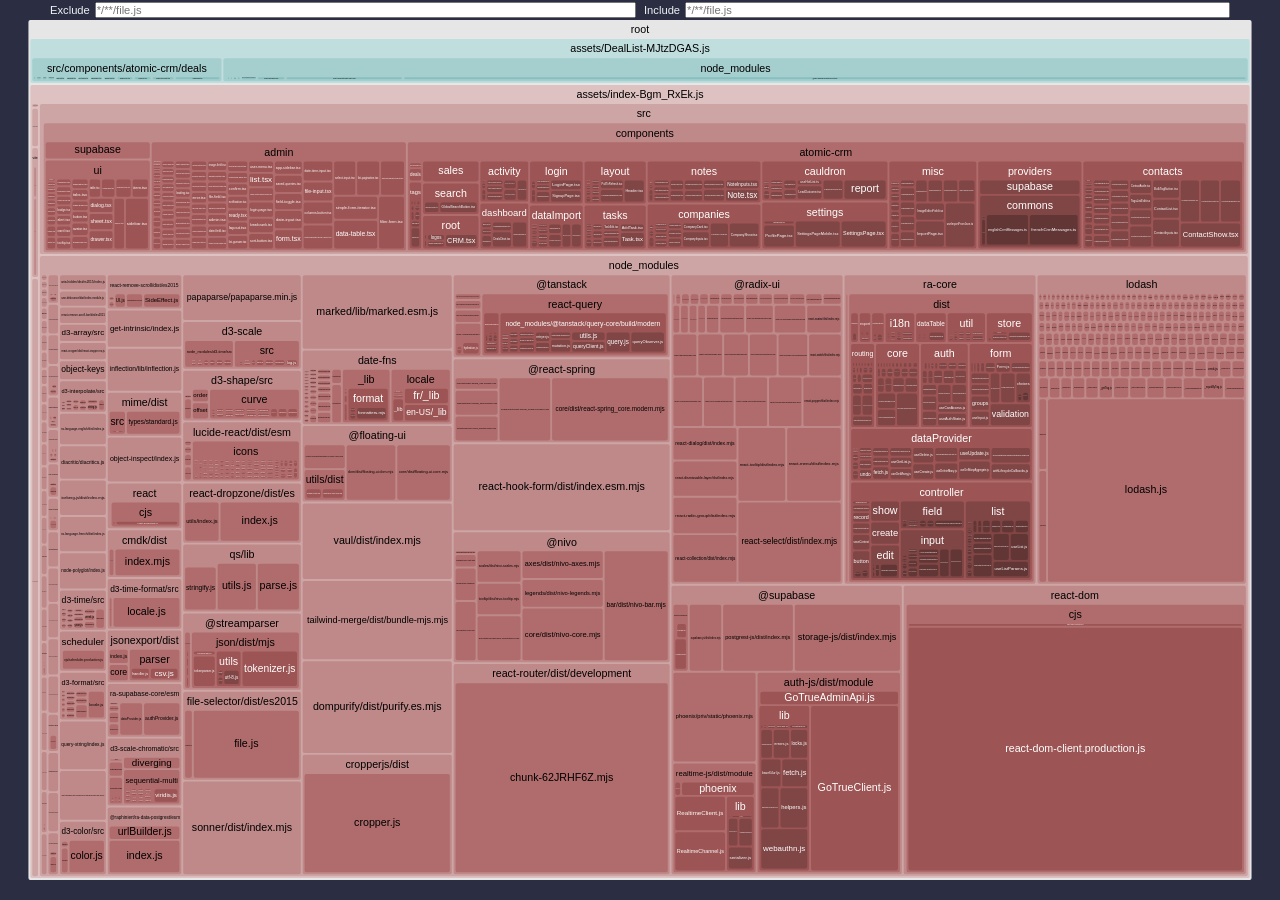
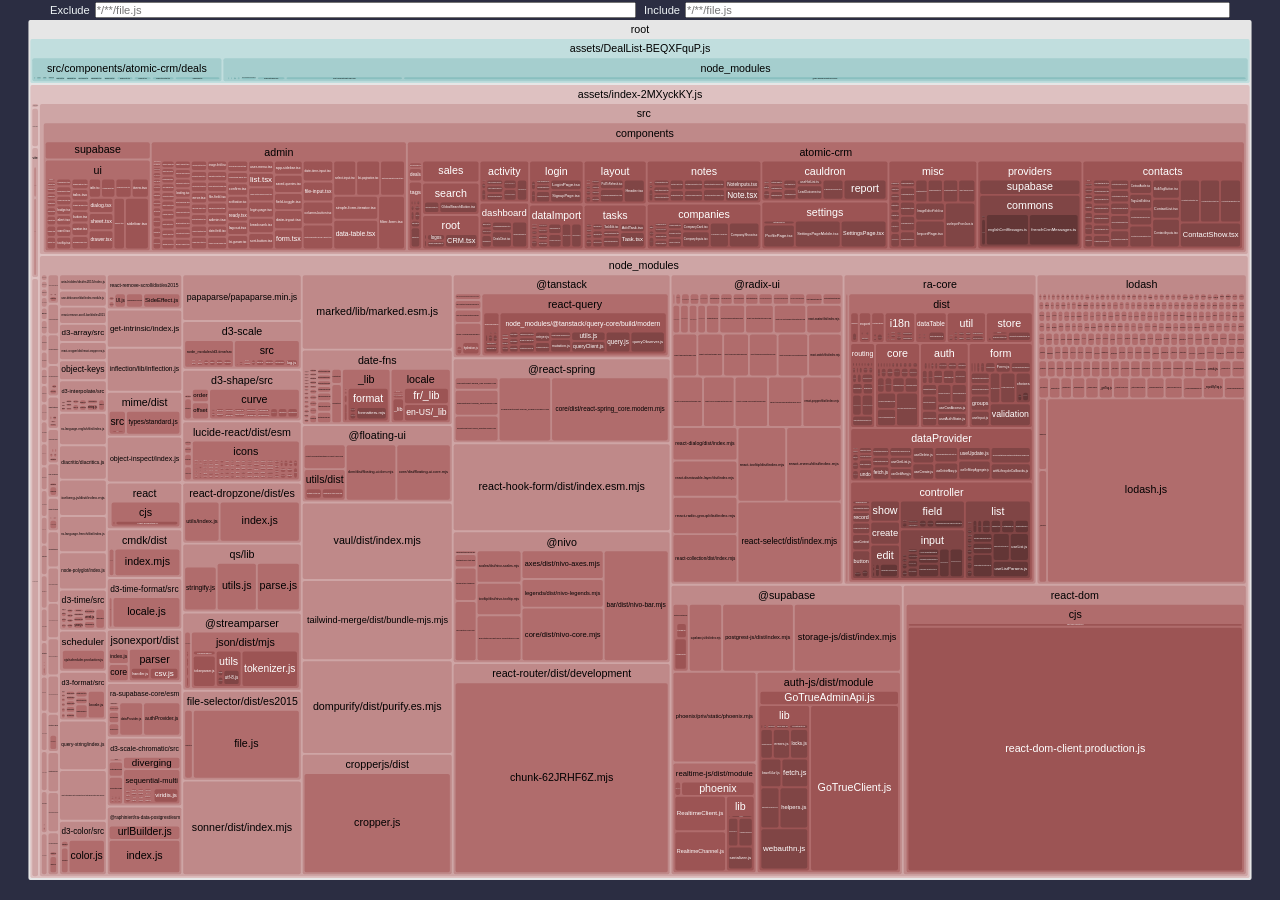
